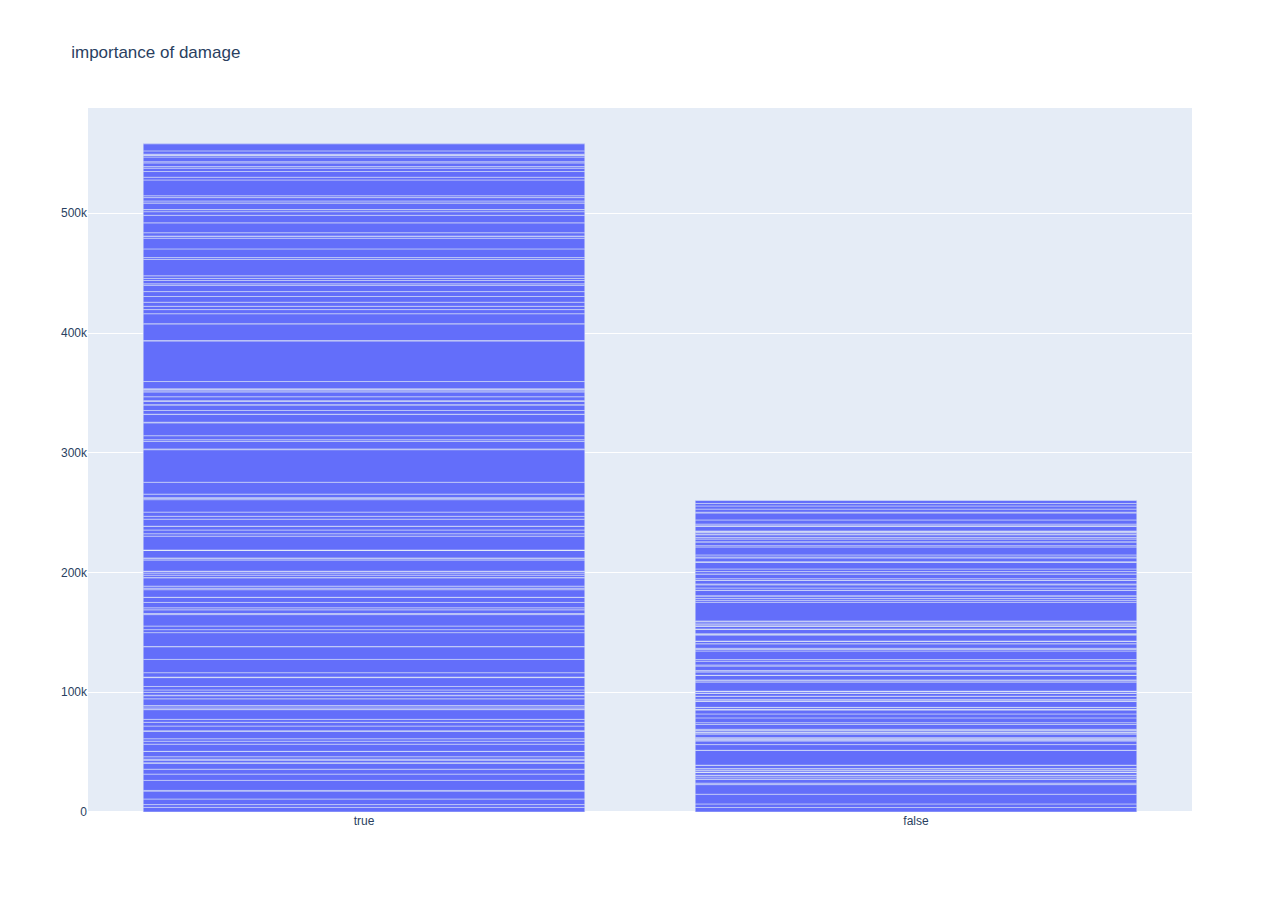
==== iframe/test.html @ 2faa627c "change" ====
<html>
<head><meta charset="utf-8" /></head>
<body>
    <div>                        <script type="text/javascript">window.PlotlyConfig = {MathJaxConfig: 'local'};</script>
        <script type="text/javascript">/**
* plotly.js v2.2.0
* Copyright 2012-2021, Plotly, Inc.
* All rights reserved.
* Licensed under the MIT license
*/
!function(t){if("object"==typeof exports&&"undefined"!=typeof module)module.exports=t();else if("function"==typeof define&&define.amd)define([],t);else{("undefined"!=typeof window?window:"undefined"!=typeof global?global:"undefined"!=typeof self?self:this).Plotly=t()}}((function(){return function t(e,r,n){function i(o,s){if(!r[o]){if(!e[o]){var l="function"==typeof require&&require;if(!s&&l)return l(o,!0);if(a)return a(o,!0);var c=new Error("Cannot find module '"+o+"'");throw c.code="MODULE_NOT_FOUND",c}var u=r[o]={exports:{}};e[o][0].call(u.exports,(function(t){return i(e[o][1][t]||t)}),u,u.exports,t,e,r,n)}return r[o].exports}for(var a="function"==typeof require&&require,o=0;o<n.length;o++)i(n[o]);return i}({1:[function(t,e,r){"use strict";var n=t("../src/lib"),i={"X,X div":'direction:ltr;font-family:"Open Sans",verdana,arial,sans-serif;margin:0;padding:0;',"X input,X button":'font-family:"Open Sans",verdana,arial,sans-serif;',"X input:focus,X button:focus":"outline:none;","X a":"text-decoration:none;","X a:hover":"text-decoration:none;","X .crisp":"shape-rendering:crispEdges;","X .user-select-none":"-webkit-user-select:none;-moz-user-select:none;-ms-user-select:none;-o-user-select:none;user-select:none;","X svg":"overflow:hidden;","X svg a":"fill:#447adb;","X svg a:hover":"fill:#3c6dc5;","X .main-svg":"position:absolute;top:0;left:0;pointer-events:none;","X .main-svg .draglayer":"pointer-events:all;","X .cursor-default":"cursor:default;","X .cursor-pointer":"cursor:pointer;","X .cursor-crosshair":"cursor:crosshair;","X .cursor-move":"cursor:move;","X .cursor-col-resize":"cursor:col-resize;","X .cursor-row-resize":"cursor:row-resize;","X .cursor-ns-resize":"cursor:ns-resize;","X .cursor-ew-resize":"cursor:ew-resize;","X .cursor-sw-resize":"cursor:sw-resize;","X .cursor-s-resize":"cursor:s-resize;","X .cursor-se-resize":"cursor:se-resize;","X .cursor-w-resize":"cursor:w-resize;","X .cursor-e-resize":"cursor:e-resize;","X .cursor-nw-resize":"cursor:nw-resize;","X .cursor-n-resize":"cursor:n-resize;","X .cursor-ne-resize":"cursor:ne-resize;","X .cursor-grab":"cursor:-webkit-grab;cursor:grab;","X .modebar":"position:absolute;top:2px;right:2px;","X .ease-bg":"-webkit-transition:background-color .3s ease 0s;-moz-transition:background-color .3s ease 0s;-ms-transition:background-color .3s ease 0s;-o-transition:background-color .3s ease 0s;transition:background-color .3s ease 0s;","X .modebar--hover>:not(.watermark)":"opacity:0;-webkit-transition:opacity .3s ease 0s;-moz-transition:opacity .3s ease 0s;-ms-transition:opacity .3s ease 0s;-o-transition:opacity .3s ease 0s;transition:opacity .3s ease 0s;","X:hover .modebar--hover .modebar-group":"opacity:1;","X .modebar-group":"float:left;display:inline-block;box-sizing:border-box;padding-left:8px;position:relative;vertical-align:middle;white-space:nowrap;","X .modebar-btn":"position:relative;font-size:16px;padding:3px 4px;height:22px;cursor:pointer;line-height:normal;box-sizing:border-box;","X .modebar-btn svg":"position:relative;top:2px;","X .modebar.vertical":"display:flex;flex-direction:column;flex-wrap:wrap;align-content:flex-end;max-height:100%;","X .modebar.vertical svg":"top:-1px;","X .modebar.vertical .modebar-group":"display:block;float:none;padding-left:0px;padding-bottom:8px;","X .modebar.vertical .modebar-group .modebar-btn":"display:block;text-align:center;","X [data-title]:before,X [data-title]:after":"position:absolute;-webkit-transform:translate3d(0, 0, 0);-moz-transform:translate3d(0, 0, 0);-ms-transform:translate3d(0, 0, 0);-o-transform:translate3d(0, 0, 0);transform:translate3d(0, 0, 0);display:none;opacity:0;z-index:1001;pointer-events:none;top:110%;right:50%;","X [data-title]:hover:before,X [data-title]:hover:after":"display:block;opacity:1;","X [data-title]:before":'content:"";position:absolute;background:transparent;border:6px solid transparent;z-index:1002;margin-top:-12px;border-bottom-color:#69738a;margin-right:-6px;',"X [data-title]:after":"content:attr(data-title);background:#69738a;color:#fff;padding:8px 10px;font-size:12px;line-height:12px;white-space:nowrap;margin-right:-18px;border-radius:2px;","X .vertical [data-title]:before,X .vertical [data-title]:after":"top:0%;right:200%;","X .vertical [data-title]:before":"border:6px solid transparent;border-left-color:#69738a;margin-top:8px;margin-right:-30px;","X .select-outline":"fill:none;stroke-width:1;shape-rendering:crispEdges;","X .select-outline-1":"stroke:#fff;","X .select-outline-2":"stroke:#000;stroke-dasharray:2px 2px;",Y:'font-family:"Open Sans",verdana,arial,sans-serif;position:fixed;top:50px;right:20px;z-index:10000;font-size:10pt;max-width:180px;',"Y p":"margin:0;","Y .notifier-note":"min-width:180px;max-width:250px;border:1px solid #fff;z-index:3000;margin:0;background-color:#8c97af;background-color:rgba(140,151,175,.9);color:#fff;padding:10px;overflow-wrap:break-word;word-wrap:break-word;-ms-hyphens:auto;-webkit-hyphens:auto;hyphens:auto;","Y .notifier-close":"color:#fff;opacity:.8;float:right;padding:0 5px;background:none;border:none;font-size:20px;font-weight:bold;line-height:20px;","Y .notifier-close:hover":"color:#444;text-decoration:none;cursor:pointer;"};for(var a in i){var o=a.replace(/^,/," ,").replace(/X/g,".js-plotly-plot .plotly").replace(/Y/g,".plotly-notifier");n.addStyleRule(o,i[a])}},{"../src/lib":799}],2:[function(t,e,r){"use strict";e.exports=t("../src/transforms/aggregate")},{"../src/transforms/aggregate":1395}],3:[function(t,e,r){"use strict";e.exports=t("../src/traces/bar")},{"../src/traces/bar":945}],4:[function(t,e,r){"use strict";e.exports=t("../src/traces/barpolar")},{"../src/traces/barpolar":958}],5:[function(t,e,r){"use strict";e.exports=t("../src/traces/box")},{"../src/traces/box":968}],6:[function(t,e,r){"use strict";e.exports=t("../src/components/calendars")},{"../src/components/calendars":660}],7:[function(t,e,r){"use strict";e.exports=t("../src/traces/candlestick")},{"../src/traces/candlestick":977}],8:[function(t,e,r){"use strict";e.exports=t("../src/traces/carpet")},{"../src/traces/carpet":996}],9:[function(t,e,r){"use strict";e.exports=t("../src/traces/choropleth")},{"../src/traces/choropleth":1010}],10:[function(t,e,r){"use strict";e.exports=t("../src/traces/choroplethmapbox")},{"../src/traces/choroplethmapbox":1017}],11:[function(t,e,r){"use strict";e.exports=t("../src/traces/cone")},{"../src/traces/cone":1023}],12:[function(t,e,r){"use strict";e.exports=t("../src/traces/contour")},{"../src/traces/contour":1038}],13:[function(t,e,r){"use strict";e.exports=t("../src/traces/contourcarpet")},{"../src/traces/contourcarpet":1049}],14:[function(t,e,r){"use strict";e.exports=t("../src/core")},{"../src/core":777}],15:[function(t,e,r){"use strict";e.exports=t("../src/traces/densitymapbox")},{"../src/traces/densitymapbox":1057}],16:[function(t,e,r){"use strict";e.exports=t("../src/transforms/filter")},{"../src/transforms/filter":1396}],17:[function(t,e,r){"use strict";e.exports=t("../src/traces/funnel")},{"../src/traces/funnel":1067}],18:[function(t,e,r){"use strict";e.exports=t("../src/traces/funnelarea")},{"../src/traces/funnelarea":1076}],19:[function(t,e,r){"use strict";e.exports=t("../src/transforms/groupby")},{"../src/transforms/groupby":1397}],20:[function(t,e,r){"use strict";e.exports=t("../src/traces/heatmap")},{"../src/traces/heatmap":1089}],21:[function(t,e,r){"use strict";e.exports=t("../src/traces/heatmapgl")},{"../src/traces/heatmapgl":1099}],22:[function(t,e,r){"use strict";e.exports=t("../src/traces/histogram")},{"../src/traces/histogram":1111}],23:[function(t,e,r){"use strict";e.exports=t("../src/traces/histogram2d")},{"../src/traces/histogram2d":1117}],24:[function(t,e,r){"use strict";e.exports=t("../src/traces/histogram2dcontour")},{"../src/traces/histogram2dcontour":1121}],25:[function(t,e,r){"use strict";e.exports=t("../src/traces/icicle")},{"../src/traces/icicle":1127}],26:[function(t,e,r){"use strict";e.exports=t("../src/traces/image")},{"../src/traces/image":1140}],27:[function(t,e,r){"use strict";var n=t("./core");n.register([t("./bar"),t("./box"),t("./heatmap"),t("./histogram"),t("./histogram2d"),t("./histogram2dcontour"),t("./contour"),t("./scatterternary"),t("./violin"),t("./funnel"),t("./waterfall"),t("./image"),t("./pie"),t("./sunburst"),t("./treemap"),t("./icicle"),t("./funnelarea"),t("./scatter3d"),t("./surface"),t("./isosurface"),t("./volume"),t("./mesh3d"),t("./cone"),t("./streamtube"),t("./scattergeo"),t("./choropleth"),t("./scattergl"),t("./splom"),t("./pointcloud"),t("./heatmapgl"),t("./parcoords"),t("./parcats"),t("./scattermapbox"),t("./choroplethmapbox"),t("./densitymapbox"),t("./sankey"),t("./indicator"),t("./table"),t("./carpet"),t("./scattercarpet"),t("./contourcarpet"),t("./ohlc"),t("./candlestick"),t("./scatterpolar"),t("./scatterpolargl"),t("./barpolar"),t("./aggregate"),t("./filter"),t("./groupby"),t("./sort"),t("./calendars")]),e.exports=n},{"./aggregate":2,"./bar":3,"./barpolar":4,"./box":5,"./calendars":6,"./candlestick":7,"./carpet":8,"./choropleth":9,"./choroplethmapbox":10,"./cone":11,"./contour":12,"./contourcarpet":13,"./core":14,"./densitymapbox":15,"./filter":16,"./funnel":17,"./funnelarea":18,"./groupby":19,"./heatmap":20,"./heatmapgl":21,"./histogram":22,"./histogram2d":23,"./histogram2dcontour":24,"./icicle":25,"./image":26,"./indicator":28,"./isosurface":29,"./mesh3d":30,"./ohlc":31,"./parcats":32,"./parcoords":33,"./pie":34,"./pointcloud":35,"./sankey":36,"./scatter3d":37,"./scattercarpet":38,"./scattergeo":39,"./scattergl":40,"./scattermapbox":41,"./scatterpolar":42,"./scatterpolargl":43,"./scatterternary":44,"./sort":45,"./splom":46,"./streamtube":47,"./sunburst":48,"./surface":49,"./table":50,"./treemap":51,"./violin":52,"./volume":53,"./waterfall":54}],28:[function(t,e,r){"use strict";e.exports=t("../src/traces/indicator")},{"../src/traces/indicator":1148}],29:[function(t,e,r){"use strict";e.exports=t("../src/traces/isosurface")},{"../src/traces/isosurface":1154}],30:[function(t,e,r){"use strict";e.exports=t("../src/traces/mesh3d")},{"../src/traces/mesh3d":1159}],31:[function(t,e,r){"use strict";e.exports=t("../src/traces/ohlc")},{"../src/traces/ohlc":1164}],32:[function(t,e,r){"use strict";e.exports=t("../src/traces/parcats")},{"../src/traces/parcats":1173}],33:[function(t,e,r){"use strict";e.exports=t("../src/traces/parcoords")},{"../src/traces/parcoords":1183}],34:[function(t,e,r){"use strict";e.exports=t("../src/traces/pie")},{"../src/traces/pie":1194}],35:[function(t,e,r){"use strict";e.exports=t("../src/traces/pointcloud")},{"../src/traces/pointcloud":1203}],36:[function(t,e,r){"use strict";e.exports=t("../src/traces/sankey")},{"../src/traces/sankey":1209}],37:[function(t,e,r){"use strict";e.exports=t("../src/traces/scatter3d")},{"../src/traces/scatter3d":1247}],38:[function(t,e,r){"use strict";e.exports=t("../src/traces/scattercarpet")},{"../src/traces/scattercarpet":1254}],39:[function(t,e,r){"use strict";e.exports=t("../src/traces/scattergeo")},{"../src/traces/scattergeo":1262}],40:[function(t,e,r){"use strict";e.exports=t("../src/traces/scattergl")},{"../src/traces/scattergl":1275}],41:[function(t,e,r){"use strict";e.exports=t("../src/traces/scattermapbox")},{"../src/traces/scattermapbox":1285}],42:[function(t,e,r){"use strict";e.exports=t("../src/traces/scatterpolar")},{"../src/traces/scatterpolar":1293}],43:[function(t,e,r){"use strict";e.exports=t("../src/traces/scatterpolargl")},{"../src/traces/scatterpolargl":1300}],44:[function(t,e,r){"use strict";e.exports=t("../src/traces/scatterternary")},{"../src/traces/scatterternary":1308}],45:[function(t,e,r){"use strict";e.exports=t("../src/transforms/sort")},{"../src/transforms/sort":1399}],46:[function(t,e,r){"use strict";e.exports=t("../src/traces/splom")},{"../src/traces/splom":1317}],47:[function(t,e,r){"use strict";e.exports=t("../src/traces/streamtube")},{"../src/traces/streamtube":1325}],48:[function(t,e,r){"use strict";e.exports=t("../src/traces/sunburst")},{"../src/traces/sunburst":1333}],49:[function(t,e,r){"use strict";e.exports=t("../src/traces/surface")},{"../src/traces/surface":1342}],50:[function(t,e,r){"use strict";e.exports=t("../src/traces/table")},{"../src/traces/table":1350}],51:[function(t,e,r){"use strict";e.exports=t("../src/traces/treemap")},{"../src/traces/treemap":1361}],52:[function(t,e,r){"use strict";e.exports=t("../src/traces/violin")},{"../src/traces/violin":1374}],53:[function(t,e,r){"use strict";e.exports=t("../src/traces/volume")},{"../src/traces/volume":1382}],54:[function(t,e,r){"use strict";e.exports=t("../src/traces/waterfall")},{"../src/traces/waterfall":1390}],55:[function(t,e,r){"use strict";e.exports=function(t){var e=(t=t||{}).eye||[0,0,1],r=t.center||[0,0,0],s=t.up||[0,1,0],l=t.distanceLimits||[0,1/0],c=t.mode||"turntable",u=n(),f=i(),h=a();return u.setDistanceLimits(l[0],l[1]),u.lookAt(0,e,r,s),f.setDistanceLimits(l[0],l[1]),f.lookAt(0,e,r,s),h.setDistanceLimits(l[0],l[1]),h.lookAt(0,e,r,s),new o({turntable:u,orbit:f,matrix:h},c)};var n=t("turntable-camera-controller"),i=t("orbit-camera-controller"),a=t("matrix-camera-controller");function o(t,e){this._controllerNames=Object.keys(t),this._controllerList=this._controllerNames.map((function(e){return t[e]})),this._mode=e,this._active=t[e],this._active||(this._mode="turntable",this._active=t.turntable),this.modes=this._controllerNames,this.computedMatrix=this._active.computedMatrix,this.computedEye=this._active.computedEye,this.computedUp=this._active.computedUp,this.computedCenter=this._active.computedCenter,this.computedRadius=this._active.computedRadius}var s=o.prototype;[["flush",1],["idle",1],["lookAt",4],["rotate",4],["pan",4],["translate",4],["setMatrix",2],["setDistanceLimits",2],["setDistance",2]].forEach((function(t){for(var e=t[0],r=[],n=0;n<t[1];++n)r.push("a"+n);var i="var cc=this._controllerList;for(var i=0;i<cc.length;++i){cc[i]."+t[0]+"("+r.join()+")}";s[e]=Function.apply(null,r.concat(i))})),s.recalcMatrix=function(t){this._active.recalcMatrix(t)},s.getDistance=function(t){return this._active.getDistance(t)},s.getDistanceLimits=function(t){return this._active.getDistanceLimits(t)},s.lastT=function(){return this._active.lastT()},s.setMode=function(t){if(t!==this._mode){var e=this._controllerNames.indexOf(t);if(!(e<0)){var r=this._active,n=this._controllerList[e],i=Math.max(r.lastT(),n.lastT());r.recalcMatrix(i),n.setMatrix(i,r.computedMatrix),this._active=n,this._mode=t,this.computedMatrix=this._active.computedMatrix,this.computedEye=this._active.computedEye,this.computedUp=this._active.computedUp,this.computedCenter=this._active.computedCenter,this.computedRadius=this._active.computedRadius}}},s.getMode=function(){return this._mode}},{"matrix-camera-controller":464,"orbit-camera-controller":485,"turntable-camera-controller":599}],56:[function(t,e,r){!function(n,i){"object"==typeof r&&void 0!==e?i(r,t("d3-array"),t("d3-collection"),t("d3-shape"),t("elementary-circuits-directed-graph")):i(n.d3=n.d3||{},n.d3,n.d3,n.d3,null)}(this,(function(t,e,r,n,i){"use strict";function a(t){return t.target.depth}function o(t,e){return t.sourceLinks.length?t.depth:e-1}function s(t){return function(){return t}}i=i&&i.hasOwnProperty("default")?i.default:i;var l="function"==typeof Symbol&&"symbol"==typeof Symbol.iterator?function(t){return typeof t}:function(t){return t&&"function"==typeof Symbol&&t.constructor===Symbol&&t!==Symbol.prototype?"symbol":typeof t};function c(t,e){return f(t.source,e.source)||t.index-e.index}function u(t,e){return f(t.target,e.target)||t.index-e.index}function f(t,e){return t.partOfCycle===e.partOfCycle?t.y0-e.y0:"top"===t.circularLinkType||"bottom"===e.circularLinkType?-1:1}function h(t){return t.value}function p(t){return(t.y0+t.y1)/2}function d(t){return p(t.source)}function m(t){return p(t.target)}function g(t){return t.index}function v(t){return t.nodes}function y(t){return t.links}function x(t,e){var r=t.get(e);if(!r)throw new Error("missing: "+e);return r}function b(t,e){return e(t)}function _(t,e,r){var n=0;if(null===r){for(var a=[],o=0;o<t.links.length;o++){var s=t.links[o],l=s.source.index,c=s.target.index;a[l]||(a[l]=[]),a[c]||(a[c]=[]),-1===a[l].indexOf(c)&&a[l].push(c)}var u=i(a);u.sort((function(t,e){return t.length-e.length}));var f={};for(o=0;o<u.length;o++){var h=u[o].slice(-2);f[h[0]]||(f[h[0]]={}),f[h[0]][h[1]]=!0}t.links.forEach((function(t){var e=t.target.index,r=t.source.index;e===r||f[r]&&f[r][e]?(t.circular=!0,t.circularLinkID=n,n+=1):t.circular=!1}))}else t.links.forEach((function(t){t.source[r]<t.target[r]?t.circular=!1:(t.circular=!0,t.circularLinkID=n,n+=1)}))}function w(t,e){var r=0,n=0;t.links.forEach((function(i){i.circular&&(i.source.circularLinkType||i.target.circularLinkType?i.circularLinkType=i.source.circularLinkType?i.source.circularLinkType:i.target.circularLinkType:i.circularLinkType=r<n?"top":"bottom","top"==i.circularLinkType?r+=1:n+=1,t.nodes.forEach((function(t){b(t,e)!=b(i.source,e)&&b(t,e)!=b(i.target,e)||(t.circularLinkType=i.circularLinkType)})))})),t.links.forEach((function(t){t.circular&&(t.source.circularLinkType==t.target.circularLinkType&&(t.circularLinkType=t.source.circularLinkType),H(t,e)&&(t.circularLinkType=t.source.circularLinkType))}))}function T(t){var e=Math.abs(t.y1-t.y0),r=Math.abs(t.target.x0-t.source.x1);return Math.atan(r/e)}function k(t,e){var r=0;t.sourceLinks.forEach((function(t){r=t.circular&&!H(t,e)?r+1:r}));var n=0;return t.targetLinks.forEach((function(t){n=t.circular&&!H(t,e)?n+1:n})),r+n}function M(t){var e=t.source.sourceLinks,r=0;e.forEach((function(t){r=t.circular?r+1:r}));var n=t.target.targetLinks,i=0;return n.forEach((function(t){i=t.circular?i+1:i})),!(r>1||i>1)}function A(t,e,r){return t.sort(E),t.forEach((function(n,i){var a,o,s=0;if(H(n,r)&&M(n))n.circularPathData.verticalBuffer=s+n.width/2;else{for(var l=0;l<i;l++)if(a=t[i],o=t[l],!(a.source.column<o.target.column||a.target.column>o.source.column)){var c=t[l].circularPathData.verticalBuffer+t[l].width/2+e;s=c>s?c:s}n.circularPathData.verticalBuffer=s+n.width/2}})),t}function S(t,r,i,a){var o=e.min(t.links,(function(t){return t.source.y0}));t.links.forEach((function(t){t.circular&&(t.circularPathData={})})),A(t.links.filter((function(t){return"top"==t.circularLinkType})),r,a),A(t.links.filter((function(t){return"bottom"==t.circularLinkType})),r,a),t.links.forEach((function(e){if(e.circular){if(e.circularPathData.arcRadius=e.width+10,e.circularPathData.leftNodeBuffer=5,e.circularPathData.rightNodeBuffer=5,e.circularPathData.sourceWidth=e.source.x1-e.source.x0,e.circularPathData.sourceX=e.source.x0+e.circularPathData.sourceWidth,e.circularPathData.targetX=e.target.x0,e.circularPathData.sourceY=e.y0,e.circularPathData.targetY=e.y1,H(e,a)&&M(e))e.circularPathData.leftSmallArcRadius=10+e.width/2,e.circularPathData.leftLargeArcRadius=10+e.width/2,e.circularPathData.rightSmallArcRadius=10+e.width/2,e.circularPathData.rightLargeArcRadius=10+e.width/2,"bottom"==e.circularLinkType?(e.circularPathData.verticalFullExtent=e.source.y1+25+e.circularPathData.verticalBuffer,e.circularPathData.verticalLeftInnerExtent=e.circularPathData.verticalFullExtent-e.circularPathData.leftLargeArcRadius,e.circularPathData.verticalRightInnerExtent=e.circularPathData.verticalFullExtent-e.circularPathData.rightLargeArcRadius):(e.circularPathData.verticalFullExtent=e.source.y0-25-e.circularPathData.verticalBuffer,e.circularPathData.verticalLeftInnerExtent=e.circularPathData.verticalFullExtent+e.circularPathData.leftLargeArcRadius,e.circularPathData.verticalRightInnerExtent=e.circularPathData.verticalFullExtent+e.circularPathData.rightLargeArcRadius);else{var s=e.source.column,l=e.circularLinkType,c=t.links.filter((function(t){return t.source.column==s&&t.circularLinkType==l}));"bottom"==e.circularLinkType?c.sort(C):c.sort(L);var u=0;c.forEach((function(t,n){t.circularLinkID==e.circularLinkID&&(e.circularPathData.leftSmallArcRadius=10+e.width/2+u,e.circularPathData.leftLargeArcRadius=10+e.width/2+n*r+u),u+=t.width})),s=e.target.column,c=t.links.filter((function(t){return t.target.column==s&&t.circularLinkType==l})),"bottom"==e.circularLinkType?c.sort(I):c.sort(P),u=0,c.forEach((function(t,n){t.circularLinkID==e.circularLinkID&&(e.circularPathData.rightSmallArcRadius=10+e.width/2+u,e.circularPathData.rightLargeArcRadius=10+e.width/2+n*r+u),u+=t.width})),"bottom"==e.circularLinkType?(e.circularPathData.verticalFullExtent=Math.max(i,e.source.y1,e.target.y1)+25+e.circularPathData.verticalBuffer,e.circularPathData.verticalLeftInnerExtent=e.circularPathData.verticalFullExtent-e.circularPathData.leftLargeArcRadius,e.circularPathData.verticalRightInnerExtent=e.circularPathData.verticalFullExtent-e.circularPathData.rightLargeArcRadius):(e.circularPathData.verticalFullExtent=o-25-e.circularPathData.verticalBuffer,e.circularPathData.verticalLeftInnerExtent=e.circularPathData.verticalFullExtent+e.circularPathData.leftLargeArcRadius,e.circularPathData.verticalRightInnerExtent=e.circularPathData.verticalFullExtent+e.circularPathData.rightLargeArcRadius)}e.circularPathData.leftInnerExtent=e.circularPathData.sourceX+e.circularPathData.leftNodeBuffer,e.circularPathData.rightInnerExtent=e.circularPathData.targetX-e.circularPathData.rightNodeBuffer,e.circularPathData.leftFullExtent=e.circularPathData.sourceX+e.circularPathData.leftLargeArcRadius+e.circularPathData.leftNodeBuffer,e.circularPathData.rightFullExtent=e.circularPathData.targetX-e.circularPathData.rightLargeArcRadius-e.circularPathData.rightNodeBuffer}if(e.circular)e.path=function(t){var e="";e="top"==t.circularLinkType?"M"+t.circularPathData.sourceX+" "+t.circularPathData.sourceY+" L"+t.circularPathData.leftInnerExtent+" "+t.circularPathData.sourceY+" A"+t.circularPathData.leftLargeArcRadius+" "+t.circularPathData.leftSmallArcRadius+" 0 0 0 "+t.circularPathData.leftFullExtent+" "+(t.circularPathData.sourceY-t.circularPathData.leftSmallArcRadius)+" L"+t.circularPathData.leftFullExtent+" "+t.circularPathData.verticalLeftInnerExtent+" A"+t.circularPathData.leftLargeArcRadius+" "+t.circularPathData.leftLargeArcRadius+" 0 0 0 "+t.circularPathData.leftInnerExtent+" "+t.circularPathData.verticalFullExtent+" L"+t.circularPathData.rightInnerExtent+" "+t.circularPathData.verticalFullExtent+" A"+t.circularPathData.rightLargeArcRadius+" "+t.circularPathData.rightLargeArcRadius+" 0 0 0 "+t.circularPathData.rightFullExtent+" "+t.circularPathData.verticalRightInnerExtent+" L"+t.circularPathData.rightFullExtent+" "+(t.circularPathData.targetY-t.circularPathData.rightSmallArcRadius)+" A"+t.circularPathData.rightLargeArcRadius+" "+t.circularPathData.rightSmallArcRadius+" 0 0 0 "+t.circularPathData.rightInnerExtent+" "+t.circularPathData.targetY+" L"+t.circularPathData.targetX+" "+t.circularPathData.targetY:"M"+t.circularPathData.sourceX+" "+t.circularPathData.sourceY+" L"+t.circularPathData.leftInnerExtent+" "+t.circularPathData.sourceY+" A"+t.circularPathData.leftLargeArcRadius+" "+t.circularPathData.leftSmallArcRadius+" 0 0 1 "+t.circularPathData.leftFullExtent+" "+(t.circularPathData.sourceY+t.circularPathData.leftSmallArcRadius)+" L"+t.circularPathData.leftFullExtent+" "+t.circularPathData.verticalLeftInnerExtent+" A"+t.circularPathData.leftLargeArcRadius+" "+t.circularPathData.leftLargeArcRadius+" 0 0 1 "+t.circularPathData.leftInnerExtent+" "+t.circularPathData.verticalFullExtent+" L"+t.circularPathData.rightInnerExtent+" "+t.circularPathData.verticalFullExtent+" A"+t.circularPathData.rightLargeArcRadius+" "+t.circularPathData.rightLargeArcRadius+" 0 0 1 "+t.circularPathData.rightFullExtent+" "+t.circularPathData.verticalRightInnerExtent+" L"+t.circularPathData.rightFullExtent+" "+(t.circularPathData.targetY+t.circularPathData.rightSmallArcRadius)+" A"+t.circularPathData.rightLargeArcRadius+" "+t.circularPathData.rightSmallArcRadius+" 0 0 1 "+t.circularPathData.rightInnerExtent+" "+t.circularPathData.targetY+" L"+t.circularPathData.targetX+" "+t.circularPathData.targetY;return e}(e);else{var f=n.linkHorizontal().source((function(t){return[t.source.x0+(t.source.x1-t.source.x0),t.y0]})).target((function(t){return[t.target.x0,t.y1]}));e.path=f(e)}}))}function E(t,e){return O(t)==O(e)?"bottom"==t.circularLinkType?C(t,e):L(t,e):O(e)-O(t)}function L(t,e){return t.y0-e.y0}function C(t,e){return e.y0-t.y0}function P(t,e){return t.y1-e.y1}function I(t,e){return e.y1-t.y1}function O(t){return t.target.column-t.source.column}function z(t){return t.target.x0-t.source.x1}function D(t,e){var r=T(t),n=z(e)/Math.tan(r);return"up"==q(t)?t.y1+n:t.y1-n}function R(t,e){var r=T(t),n=z(e)/Math.tan(r);return"up"==q(t)?t.y1-n:t.y1+n}function F(t,e,r,n){t.links.forEach((function(i){if(!i.circular&&i.target.column-i.source.column>1){var a=i.source.column+1,o=i.target.column-1,s=1,l=o-a+1;for(s=1;a<=o;a++,s++)t.nodes.forEach((function(o){if(o.column==a){var c,u=s/(l+1),f=Math.pow(1-u,3),h=3*u*Math.pow(1-u,2),p=3*Math.pow(u,2)*(1-u),d=Math.pow(u,3),m=f*i.y0+h*i.y0+p*i.y1+d*i.y1,g=m-i.width/2,v=m+i.width/2;g>o.y0&&g<o.y1?(c=o.y1-g+10,c="bottom"==o.circularLinkType?c:-c,o=N(o,c,e,r),t.nodes.forEach((function(t){b(t,n)!=b(o,n)&&t.column==o.column&&B(o,t)&&N(t,c,e,r)}))):(v>o.y0&&v<o.y1||g<o.y0&&v>o.y1)&&(c=v-o.y0+10,o=N(o,c,e,r),t.nodes.forEach((function(t){b(t,n)!=b(o,n)&&t.column==o.column&&t.y0<o.y1&&t.y1>o.y1&&N(t,c,e,r)})))}}))}}))}function B(t,e){return t.y0>e.y0&&t.y0<e.y1||(t.y1>e.y0&&t.y1<e.y1||t.y0<e.y0&&t.y1>e.y1)}function N(t,e,r,n){return t.y0+e>=r&&t.y1+e<=n&&(t.y0=t.y0+e,t.y1=t.y1+e,t.targetLinks.forEach((function(t){t.y1=t.y1+e})),t.sourceLinks.forEach((function(t){t.y0=t.y0+e}))),t}function j(t,e,r,n){t.nodes.forEach((function(i){n&&i.y+(i.y1-i.y0)>e&&(i.y=i.y-(i.y+(i.y1-i.y0)-e));var a=t.links.filter((function(t){return b(t.source,r)==b(i,r)})),o=a.length;o>1&&a.sort((function(t,e){if(!t.circular&&!e.circular){if(t.target.column==e.target.column)return t.y1-e.y1;if(!V(t,e))return t.y1-e.y1;if(t.target.column>e.target.column){var r=R(e,t);return t.y1-r}if(e.target.column>t.target.column)return R(t,e)-e.y1}return t.circular&&!e.circular?"top"==t.circularLinkType?-1:1:e.circular&&!t.circular?"top"==e.circularLinkType?1:-1:t.circular&&e.circular?t.circularLinkType===e.circularLinkType&&"top"==t.circularLinkType?t.target.column===e.target.column?t.target.y1-e.target.y1:e.target.column-t.target.column:t.circularLinkType===e.circularLinkType&&"bottom"==t.circularLinkType?t.target.column===e.target.column?e.target.y1-t.target.y1:t.target.column-e.target.column:"top"==t.circularLinkType?-1:1:void 0}));var s=i.y0;a.forEach((function(t){t.y0=s+t.width/2,s+=t.width})),a.forEach((function(t,e){if("bottom"==t.circularLinkType){for(var r=e+1,n=0;r<o;r++)n+=a[r].width;t.y0=i.y1-n-t.width/2}}))}))}function U(t,e,r){t.nodes.forEach((function(e){var n=t.links.filter((function(t){return b(t.target,r)==b(e,r)})),i=n.length;i>1&&n.sort((function(t,e){if(!t.circular&&!e.circular){if(t.source.column==e.source.column)return t.y0-e.y0;if(!V(t,e))return t.y0-e.y0;if(e.source.column<t.source.column){var r=D(e,t);return t.y0-r}if(t.source.column<e.source.column)return D(t,e)-e.y0}return t.circular&&!e.circular?"top"==t.circularLinkType?-1:1:e.circular&&!t.circular?"top"==e.circularLinkType?1:-1:t.circular&&e.circular?t.circularLinkType===e.circularLinkType&&"top"==t.circularLinkType?t.source.column===e.source.column?t.source.y1-e.source.y1:t.source.column-e.source.column:t.circularLinkType===e.circularLinkType&&"bottom"==t.circularLinkType?t.source.column===e.source.column?t.source.y1-e.source.y1:e.source.column-t.source.column:"top"==t.circularLinkType?-1:1:void 0}));var a=e.y0;n.forEach((function(t){t.y1=a+t.width/2,a+=t.width})),n.forEach((function(t,r){if("bottom"==t.circularLinkType){for(var a=r+1,o=0;a<i;a++)o+=n[a].width;t.y1=e.y1-o-t.width/2}}))}))}function V(t,e){return q(t)==q(e)}function q(t){return t.y0-t.y1>0?"up":"down"}function H(t,e){return b(t.source,e)==b(t.target,e)}function G(t,r,n){var i=t.nodes,a=t.links,o=!1,s=!1;if(a.forEach((function(t){"top"==t.circularLinkType?o=!0:"bottom"==t.circularLinkType&&(s=!0)})),0==o||0==s){var l=e.min(i,(function(t){return t.y0})),c=(n-r)/(e.max(i,(function(t){return t.y1}))-l);i.forEach((function(t){var e=(t.y1-t.y0)*c;t.y0=(t.y0-l)*c,t.y1=t.y0+e})),a.forEach((function(t){t.y0=(t.y0-l)*c,t.y1=(t.y1-l)*c,t.width=t.width*c}))}}t.sankeyCircular=function(){var t,n,i=0,a=0,b=1,T=1,M=24,A=g,E=o,L=v,C=y,P=32,I=2,O=null;function z(){var t={nodes:L.apply(null,arguments),links:C.apply(null,arguments)};D(t),_(t,A,O),R(t),B(t),w(t,A),N(t,P,A),V(t);for(var e=4,r=0;r<e;r++)j(t,T,A),U(t,T,A),F(t,a,T,A),j(t,T,A),U(t,T,A);return G(t,a,T),S(t,I,T,A),t}function D(t){t.nodes.forEach((function(t,e){t.index=e,t.sourceLinks=[],t.targetLinks=[]}));var e=r.map(t.nodes,A);return t.links.forEach((function(t,r){t.index=r;var n=t.source,i=t.target;"object"!==(void 0===n?"undefined":l(n))&&(n=t.source=x(e,n)),"object"!==(void 0===i?"undefined":l(i))&&(i=t.target=x(e,i)),n.sourceLinks.push(t),i.targetLinks.push(t)})),t}function R(t){t.nodes.forEach((function(t){t.partOfCycle=!1,t.value=Math.max(e.sum(t.sourceLinks,h),e.sum(t.targetLinks,h)),t.sourceLinks.forEach((function(e){e.circular&&(t.partOfCycle=!0,t.circularLinkType=e.circularLinkType)})),t.targetLinks.forEach((function(e){e.circular&&(t.partOfCycle=!0,t.circularLinkType=e.circularLinkType)}))}))}function B(t){var e,r,n;for(e=t.nodes,r=[],n=0;e.length;++n,e=r,r=[])e.forEach((function(t){t.depth=n,t.sourceLinks.forEach((function(t){r.indexOf(t.target)<0&&!t.circular&&r.push(t.target)}))}));for(e=t.nodes,r=[],n=0;e.length;++n,e=r,r=[])e.forEach((function(t){t.height=n,t.targetLinks.forEach((function(t){r.indexOf(t.source)<0&&!t.circular&&r.push(t.source)}))}));t.nodes.forEach((function(t){t.column=Math.floor(E.call(null,t,n))}))}function N(o,s,l){var c=r.nest().key((function(t){return t.column})).sortKeys(e.ascending).entries(o.nodes).map((function(t){return t.values}));!function(r){if(n){var s=1/0;c.forEach((function(t){var e=T*n/(t.length+1);s=e<s?e:s})),t=s}var l=e.min(c,(function(r){return(T-a-(r.length-1)*t)/e.sum(r,h)}));l*=.3,o.links.forEach((function(t){t.width=t.value*l}));var u=function(t){var r=0,n=0,i=0,a=0,o=e.max(t.nodes,(function(t){return t.column}));return t.links.forEach((function(t){t.circular&&("top"==t.circularLinkType?r+=t.width:n+=t.width,0==t.target.column&&(a+=t.width),t.source.column==o&&(i+=t.width))})),{top:r=r>0?r+25+10:r,bottom:n=n>0?n+25+10:n,left:a=a>0?a+25+10:a,right:i=i>0?i+25+10:i}}(o),f=function(t,r){var n=e.max(t.nodes,(function(t){return t.column})),o=b-i,s=T-a,l=o/(o+r.right+r.left),c=s/(s+r.top+r.bottom);return i=i*l+r.left,b=0==r.right?b:b*l,a=a*c+r.top,T*=c,t.nodes.forEach((function(t){t.x0=i+t.column*((b-i-M)/n),t.x1=t.x0+M})),c}(o,u);l*=f,o.links.forEach((function(t){t.width=t.value*l})),c.forEach((function(t){var e=t.length;t.forEach((function(t,n){t.depth==c.length-1&&1==e||0==t.depth&&1==e?(t.y0=T/2-t.value*l,t.y1=t.y0+t.value*l):t.partOfCycle?0==k(t,r)?(t.y0=T/2+n,t.y1=t.y0+t.value*l):"top"==t.circularLinkType?(t.y0=a+n,t.y1=t.y0+t.value*l):(t.y0=T-t.value*l-n,t.y1=t.y0+t.value*l):0==u.top||0==u.bottom?(t.y0=(T-a)/e*n,t.y1=t.y0+t.value*l):(t.y0=(T-a)/2-e/2+n,t.y1=t.y0+t.value*l)}))}))}(l),y();for(var u=1,g=s;g>0;--g)v(u*=.99,l),y();function v(t,r){var n=c.length;c.forEach((function(i){var a=i.length,o=i[0].depth;i.forEach((function(i){var s;if(i.sourceLinks.length||i.targetLinks.length)if(i.partOfCycle&&k(i,r)>0);else if(0==o&&1==a)s=i.y1-i.y0,i.y0=T/2-s/2,i.y1=T/2+s/2;else if(o==n-1&&1==a)s=i.y1-i.y0,i.y0=T/2-s/2,i.y1=T/2+s/2;else{var l=e.mean(i.sourceLinks,m),c=e.mean(i.targetLinks,d),u=((l&&c?(l+c)/2:l||c)-p(i))*t;i.y0+=u,i.y1+=u}}))}))}function y(){c.forEach((function(e){var r,n,i,o=a,s=e.length;for(e.sort(f),i=0;i<s;++i)(n=o-(r=e[i]).y0)>0&&(r.y0+=n,r.y1+=n),o=r.y1+t;if((n=o-t-T)>0)for(o=r.y0-=n,r.y1-=n,i=s-2;i>=0;--i)(n=(r=e[i]).y1+t-o)>0&&(r.y0-=n,r.y1-=n),o=r.y0}))}}function V(t){t.nodes.forEach((function(t){t.sourceLinks.sort(u),t.targetLinks.sort(c)})),t.nodes.forEach((function(t){var e=t.y0,r=e,n=t.y1,i=n;t.sourceLinks.forEach((function(t){t.circular?(t.y0=n-t.width/2,n-=t.width):(t.y0=e+t.width/2,e+=t.width)})),t.targetLinks.forEach((function(t){t.circular?(t.y1=i-t.width/2,i-=t.width):(t.y1=r+t.width/2,r+=t.width)}))}))}return z.nodeId=function(t){return arguments.length?(A="function"==typeof t?t:s(t),z):A},z.nodeAlign=function(t){return arguments.length?(E="function"==typeof t?t:s(t),z):E},z.nodeWidth=function(t){return arguments.length?(M=+t,z):M},z.nodePadding=function(e){return arguments.length?(t=+e,z):t},z.nodes=function(t){return arguments.length?(L="function"==typeof t?t:s(t),z):L},z.links=function(t){return arguments.length?(C="function"==typeof t?t:s(t),z):C},z.size=function(t){return arguments.length?(i=a=0,b=+t[0],T=+t[1],z):[b-i,T-a]},z.extent=function(t){return arguments.length?(i=+t[0][0],b=+t[1][0],a=+t[0][1],T=+t[1][1],z):[[i,a],[b,T]]},z.iterations=function(t){return arguments.length?(P=+t,z):P},z.circularLinkGap=function(t){return arguments.length?(I=+t,z):I},z.nodePaddingRatio=function(t){return arguments.length?(n=+t,z):n},z.sortNodes=function(t){return arguments.length?(O=t,z):O},z.update=function(t){return w(t,A),V(t),t.links.forEach((function(t){t.circular&&(t.circularLinkType=t.y0+t.y1<T?"top":"bottom",t.source.circularLinkType=t.circularLinkType,t.target.circularLinkType=t.circularLinkType)})),j(t,T,A,!1),U(t,T,A),S(t,I,T,A),t},z},t.sankeyCenter=function(t){return t.targetLinks.length?t.depth:t.sourceLinks.length?e.min(t.sourceLinks,a)-1:0},t.sankeyLeft=function(t){return t.depth},t.sankeyRight=function(t,e){return e-1-t.height},t.sankeyJustify=o,Object.defineProperty(t,"__esModule",{value:!0})}))},{"d3-array":162,"d3-collection":163,"d3-shape":171,"elementary-circuits-directed-graph":184}],57:[function(t,e,r){!function(n,i){"object"==typeof r&&void 0!==e?i(r,t("d3-array"),t("d3-collection"),t("d3-shape")):i(n.d3=n.d3||{},n.d3,n.d3,n.d3)}(this,(function(t,e,r,n){"use strict";function i(t){return t.target.depth}function a(t,e){return t.sourceLinks.length?t.depth:e-1}function o(t){return function(){return t}}function s(t,e){return c(t.source,e.source)||t.index-e.index}function l(t,e){return c(t.target,e.target)||t.index-e.index}function c(t,e){return t.y0-e.y0}function u(t){return t.value}function f(t){return(t.y0+t.y1)/2}function h(t){return f(t.source)*t.value}function p(t){return f(t.target)*t.value}function d(t){return t.index}function m(t){return t.nodes}function g(t){return t.links}function v(t,e){var r=t.get(e);if(!r)throw new Error("missing: "+e);return r}function y(t){return[t.source.x1,t.y0]}function x(t){return[t.target.x0,t.y1]}t.sankey=function(){var t=0,n=0,i=1,y=1,x=24,b=8,_=d,w=a,T=m,k=g,M=32;function A(){var t={nodes:T.apply(null,arguments),links:k.apply(null,arguments)};return S(t),E(t),L(t),C(t),P(t),t}function S(t){t.nodes.forEach((function(t,e){t.index=e,t.sourceLinks=[],t.targetLinks=[]}));var e=r.map(t.nodes,_);t.links.forEach((function(t,r){t.index=r;var n=t.source,i=t.target;"object"!=typeof n&&(n=t.source=v(e,n)),"object"!=typeof i&&(i=t.target=v(e,i)),n.sourceLinks.push(t),i.targetLinks.push(t)}))}function E(t){t.nodes.forEach((function(t){t.value=Math.max(e.sum(t.sourceLinks,u),e.sum(t.targetLinks,u))}))}function L(e){var r,n,a;for(r=e.nodes,n=[],a=0;r.length;++a,r=n,n=[])r.forEach((function(t){t.depth=a,t.sourceLinks.forEach((function(t){n.indexOf(t.target)<0&&n.push(t.target)}))}));for(r=e.nodes,n=[],a=0;r.length;++a,r=n,n=[])r.forEach((function(t){t.height=a,t.targetLinks.forEach((function(t){n.indexOf(t.source)<0&&n.push(t.source)}))}));var o=(i-t-x)/(a-1);e.nodes.forEach((function(e){e.x1=(e.x0=t+Math.max(0,Math.min(a-1,Math.floor(w.call(null,e,a))))*o)+x}))}function C(t){var i=r.nest().key((function(t){return t.x0})).sortKeys(e.ascending).entries(t.nodes).map((function(t){return t.values}));!function(){var r=e.max(i,(function(t){return t.length})),a=2/3*(y-n)/(r-1);b>a&&(b=a);var o=e.min(i,(function(t){return(y-n-(t.length-1)*b)/e.sum(t,u)}));i.forEach((function(t){t.forEach((function(t,e){t.y1=(t.y0=e)+t.value*o}))})),t.links.forEach((function(t){t.width=t.value*o}))}(),d();for(var a=1,o=M;o>0;--o)l(a*=.99),d(),s(a),d();function s(t){i.forEach((function(r){r.forEach((function(r){if(r.targetLinks.length){var n=(e.sum(r.targetLinks,h)/e.sum(r.targetLinks,u)-f(r))*t;r.y0+=n,r.y1+=n}}))}))}function l(t){i.slice().reverse().forEach((function(r){r.forEach((function(r){if(r.sourceLinks.length){var n=(e.sum(r.sourceLinks,p)/e.sum(r.sourceLinks,u)-f(r))*t;r.y0+=n,r.y1+=n}}))}))}function d(){i.forEach((function(t){var e,r,i,a=n,o=t.length;for(t.sort(c),i=0;i<o;++i)(r=a-(e=t[i]).y0)>0&&(e.y0+=r,e.y1+=r),a=e.y1+b;if((r=a-b-y)>0)for(a=e.y0-=r,e.y1-=r,i=o-2;i>=0;--i)(r=(e=t[i]).y1+b-a)>0&&(e.y0-=r,e.y1-=r),a=e.y0}))}}function P(t){t.nodes.forEach((function(t){t.sourceLinks.sort(l),t.targetLinks.sort(s)})),t.nodes.forEach((function(t){var e=t.y0,r=e;t.sourceLinks.forEach((function(t){t.y0=e+t.width/2,e+=t.width})),t.targetLinks.forEach((function(t){t.y1=r+t.width/2,r+=t.width}))}))}return A.update=function(t){return P(t),t},A.nodeId=function(t){return arguments.length?(_="function"==typeof t?t:o(t),A):_},A.nodeAlign=function(t){return arguments.length?(w="function"==typeof t?t:o(t),A):w},A.nodeWidth=function(t){return arguments.length?(x=+t,A):x},A.nodePadding=function(t){return arguments.length?(b=+t,A):b},A.nodes=function(t){return arguments.length?(T="function"==typeof t?t:o(t),A):T},A.links=function(t){return arguments.length?(k="function"==typeof t?t:o(t),A):k},A.size=function(e){return arguments.length?(t=n=0,i=+e[0],y=+e[1],A):[i-t,y-n]},A.extent=function(e){return arguments.length?(t=+e[0][0],i=+e[1][0],n=+e[0][1],y=+e[1][1],A):[[t,n],[i,y]]},A.iterations=function(t){return arguments.length?(M=+t,A):M},A},t.sankeyCenter=function(t){return t.targetLinks.length?t.depth:t.sourceLinks.length?e.min(t.sourceLinks,i)-1:0},t.sankeyLeft=function(t){return t.depth},t.sankeyRight=function(t,e){return e-1-t.height},t.sankeyJustify=a,t.sankeyLinkHorizontal=function(){return n.linkHorizontal().source(y).target(x)},Object.defineProperty(t,"__esModule",{value:!0})}))},{"d3-array":162,"d3-collection":163,"d3-shape":171}],58:[function(t,e,r){(function(){var t={version:"3.6.1"},r=[].slice,n=function(t){return r.call(t)},i=this.document;function a(t){return t&&(t.ownerDocument||t.document||t).documentElement}function o(t){return t&&(t.ownerDocument&&t.ownerDocument.defaultView||t.document&&t||t.defaultView)}if(i)try{n(i.documentElement.childNodes)[0].nodeType}catch(t){n=function(t){for(var e=t.length,r=new Array(e);e--;)r[e]=t[e];return r}}if(Date.now||(Date.now=function(){return+new Date}),i)try{i.createElement("DIV").style.setProperty("opacity",0,"")}catch(t){var s=this.Element.prototype,l=s.setAttribute,c=s.setAttributeNS,u=this.CSSStyleDeclaration.prototype,f=u.setProperty;s.setAttribute=function(t,e){l.call(this,t,e+"")},s.setAttributeNS=function(t,e,r){c.call(this,t,e,r+"")},u.setProperty=function(t,e,r){f.call(this,t,e+"",r)}}function h(t,e){return t<e?-1:t>e?1:t>=e?0:NaN}function p(t){return null===t?NaN:+t}function d(t){return!isNaN(t)}function m(t){return{left:function(e,r,n,i){for(arguments.length<3&&(n=0),arguments.length<4&&(i=e.length);n<i;){var a=n+i>>>1;t(e[a],r)<0?n=a+1:i=a}return n},right:function(e,r,n,i){for(arguments.length<3&&(n=0),arguments.length<4&&(i=e.length);n<i;){var a=n+i>>>1;t(e[a],r)>0?i=a:n=a+1}return n}}}t.ascending=h,t.descending=function(t,e){return e<t?-1:e>t?1:e>=t?0:NaN},t.min=function(t,e){var r,n,i=-1,a=t.length;if(1===arguments.length){for(;++i<a;)if(null!=(n=t[i])&&n>=n){r=n;break}for(;++i<a;)null!=(n=t[i])&&r>n&&(r=n)}else{for(;++i<a;)if(null!=(n=e.call(t,t[i],i))&&n>=n){r=n;break}for(;++i<a;)null!=(n=e.call(t,t[i],i))&&r>n&&(r=n)}return r},t.max=function(t,e){var r,n,i=-1,a=t.length;if(1===arguments.length){for(;++i<a;)if(null!=(n=t[i])&&n>=n){r=n;break}for(;++i<a;)null!=(n=t[i])&&n>r&&(r=n)}else{for(;++i<a;)if(null!=(n=e.call(t,t[i],i))&&n>=n){r=n;break}for(;++i<a;)null!=(n=e.call(t,t[i],i))&&n>r&&(r=n)}return r},t.extent=function(t,e){var r,n,i,a=-1,o=t.length;if(1===arguments.length){for(;++a<o;)if(null!=(n=t[a])&&n>=n){r=i=n;break}for(;++a<o;)null!=(n=t[a])&&(r>n&&(r=n),i<n&&(i=n))}else{for(;++a<o;)if(null!=(n=e.call(t,t[a],a))&&n>=n){r=i=n;break}for(;++a<o;)null!=(n=e.call(t,t[a],a))&&(r>n&&(r=n),i<n&&(i=n))}return[r,i]},t.sum=function(t,e){var r,n=0,i=t.length,a=-1;if(1===arguments.length)for(;++a<i;)d(r=+t[a])&&(n+=r);else for(;++a<i;)d(r=+e.call(t,t[a],a))&&(n+=r);return n},t.mean=function(t,e){var r,n=0,i=t.length,a=-1,o=i;if(1===arguments.length)for(;++a<i;)d(r=p(t[a]))?n+=r:--o;else for(;++a<i;)d(r=p(e.call(t,t[a],a)))?n+=r:--o;if(o)return n/o},t.quantile=function(t,e){var r=(t.length-1)*e+1,n=Math.floor(r),i=+t[n-1],a=r-n;return a?i+a*(t[n]-i):i},t.median=function(e,r){var n,i=[],a=e.length,o=-1;if(1===arguments.length)for(;++o<a;)d(n=p(e[o]))&&i.push(n);else for(;++o<a;)d(n=p(r.call(e,e[o],o)))&&i.push(n);if(i.length)return t.quantile(i.sort(h),.5)},t.variance=function(t,e){var r,n,i=t.length,a=0,o=0,s=-1,l=0;if(1===arguments.length)for(;++s<i;)d(r=p(t[s]))&&(o+=(n=r-a)*(r-(a+=n/++l)));else for(;++s<i;)d(r=p(e.call(t,t[s],s)))&&(o+=(n=r-a)*(r-(a+=n/++l)));if(l>1)return o/(l-1)},t.deviation=function(){var e=t.variance.apply(this,arguments);return e?Math.sqrt(e):e};var g=m(h);function v(t){return t.length}t.bisectLeft=g.left,t.bisect=t.bisectRight=g.right,t.bisector=function(t){return m(1===t.length?function(e,r){return h(t(e),r)}:t)},t.shuffle=function(t,e,r){(a=arguments.length)<3&&(r=t.length,a<2&&(e=0));for(var n,i,a=r-e;a;)i=Math.random()*a--|0,n=t[a+e],t[a+e]=t[i+e],t[i+e]=n;return t},t.permute=function(t,e){for(var r=e.length,n=new Array(r);r--;)n[r]=t[e[r]];return n},t.pairs=function(t){for(var e=0,r=t.length-1,n=t[0],i=new Array(r<0?0:r);e<r;)i[e]=[n,n=t[++e]];return i},t.transpose=function(e){if(!(a=e.length))return[];for(var r=-1,n=t.min(e,v),i=new Array(n);++r<n;)for(var a,o=-1,s=i[r]=new Array(a);++o<a;)s[o]=e[o][r];return i},t.zip=function(){return t.transpose(arguments)},t.keys=function(t){var e=[];for(var r in t)e.push(r);return e},t.values=function(t){var e=[];for(var r in t)e.push(t[r]);return e},t.entries=function(t){var e=[];for(var r in t)e.push({key:r,value:t[r]});return e},t.merge=function(t){for(var e,r,n,i=t.length,a=-1,o=0;++a<i;)o+=t[a].length;for(r=new Array(o);--i>=0;)for(e=(n=t[i]).length;--e>=0;)r[--o]=n[e];return r};var y=Math.abs;function x(t){for(var e=1;t*e%1;)e*=10;return e}function b(t,e){for(var r in e)Object.defineProperty(t.prototype,r,{value:e[r],enumerable:!1})}function _(){this._=Object.create(null)}t.range=function(t,e,r){if(arguments.length<3&&(r=1,arguments.length<2&&(e=t,t=0)),(e-t)/r==1/0)throw new Error("infinite range");var n,i=[],a=x(y(r)),o=-1;if(t*=a,e*=a,(r*=a)<0)for(;(n=t+r*++o)>e;)i.push(n/a);else for(;(n=t+r*++o)<e;)i.push(n/a);return i},t.map=function(t,e){var r=new _;if(t instanceof _)t.forEach((function(t,e){r.set(t,e)}));else if(Array.isArray(t)){var n,i=-1,a=t.length;if(1===arguments.length)for(;++i<a;)r.set(i,t[i]);else for(;++i<a;)r.set(e.call(t,n=t[i],i),n)}else for(var o in t)r.set(o,t[o]);return r};function w(t){return"__proto__"==(t+="")||"\0"===t[0]?"\0"+t:t}function T(t){return"\0"===(t+="")[0]?t.slice(1):t}function k(t){return w(t)in this._}function M(t){return(t=w(t))in this._&&delete this._[t]}function A(){var t=[];for(var e in this._)t.push(T(e));return t}function S(){var t=0;for(var e in this._)++t;return t}function E(){for(var t in this._)return!1;return!0}function L(){this._=Object.create(null)}function C(t){return t}function P(t,e,r){return function(){var n=r.apply(e,arguments);return n===e?t:n}}function I(t,e){if(e in t)return e;e=e.charAt(0).toUpperCase()+e.slice(1);for(var r=0,n=O.length;r<n;++r){var i=O[r]+e;if(i in t)return i}}b(_,{has:k,get:function(t){return this._[w(t)]},set:function(t,e){return this._[w(t)]=e},remove:M,keys:A,values:function(){var t=[];for(var e in this._)t.push(this._[e]);return t},entries:function(){var t=[];for(var e in this._)t.push({key:T(e),value:this._[e]});return t},size:S,empty:E,forEach:function(t){for(var e in this._)t.call(this,T(e),this._[e])}}),t.nest=function(){var e,r,n={},i=[],a=[];function o(t,a,s){if(s>=i.length)return r?r.call(n,a):e?a.sort(e):a;for(var l,c,u,f,h=-1,p=a.length,d=i[s++],m=new _;++h<p;)(f=m.get(l=d(c=a[h])))?f.push(c):m.set(l,[c]);return t?(c=t(),u=function(e,r){c.set(e,o(t,r,s))}):(c={},u=function(e,r){c[e]=o(t,r,s)}),m.forEach(u),c}return n.map=function(t,e){return o(e,t,0)},n.entries=function(e){return function t(e,r){if(r>=i.length)return e;var n=[],o=a[r++];return e.forEach((function(e,i){n.push({key:e,values:t(i,r)})})),o?n.sort((function(t,e){return o(t.key,e.key)})):n}(o(t.map,e,0),0)},n.key=function(t){return i.push(t),n},n.sortKeys=function(t){return a[i.length-1]=t,n},n.sortValues=function(t){return e=t,n},n.rollup=function(t){return r=t,n},n},t.set=function(t){var e=new L;if(t)for(var r=0,n=t.length;r<n;++r)e.add(t[r]);return e},b(L,{has:k,add:function(t){return this._[w(t+="")]=!0,t},remove:M,values:A,size:S,empty:E,forEach:function(t){for(var e in this._)t.call(this,T(e))}}),t.behavior={},t.rebind=function(t,e){for(var r,n=1,i=arguments.length;++n<i;)t[r=arguments[n]]=P(t,e,e[r]);return t};var O=["webkit","ms","moz","Moz","o","O"];function z(){}function D(){}function R(t){var e=[],r=new _;function n(){for(var r,n=e,i=-1,a=n.length;++i<a;)(r=n[i].on)&&r.apply(this,arguments);return t}return n.on=function(n,i){var a,o=r.get(n);return arguments.length<2?o&&o.on:(o&&(o.on=null,e=e.slice(0,a=e.indexOf(o)).concat(e.slice(a+1)),r.remove(n)),i&&e.push(r.set(n,{on:i})),t)},n}function F(){t.event.preventDefault()}function B(){for(var e,r=t.event;e=r.sourceEvent;)r=e;return r}function N(e){for(var r=new D,n=0,i=arguments.length;++n<i;)r[arguments[n]]=R(r);return r.of=function(n,i){return function(a){try{var o=a.sourceEvent=t.event;a.target=e,t.event=a,r[a.type].apply(n,i)}finally{t.event=o}}},r}t.dispatch=function(){for(var t=new D,e=-1,r=arguments.length;++e<r;)t[arguments[e]]=R(t);return t},D.prototype.on=function(t,e){var r=t.indexOf("."),n="";if(r>=0&&(n=t.slice(r+1),t=t.slice(0,r)),t)return arguments.length<2?this[t].on(n):this[t].on(n,e);if(2===arguments.length){if(null==e)for(t in this)this.hasOwnProperty(t)&&this[t].on(n,null);return this}},t.event=null,t.requote=function(t){return t.replace(j,"\\$&")};var j=/[\\\^\$\*\+\?\|\[\]\(\)\.\{\}]/g,U={}.__proto__?function(t,e){t.__proto__=e}:function(t,e){for(var r in e)t[r]=e[r]};function V(t){return U(t,Y),t}var q=function(t,e){return e.querySelector(t)},H=function(t,e){return e.querySelectorAll(t)},G=function(t,e){var r=t.matches||t[I(t,"matchesSelector")];return(G=function(t,e){return r.call(t,e)})(t,e)};"function"==typeof Sizzle&&(q=function(t,e){return Sizzle(t,e)[0]||null},H=Sizzle,G=Sizzle.matchesSelector),t.selection=function(){return t.select(i.documentElement)};var Y=t.selection.prototype=[];function W(t){return"function"==typeof t?t:function(){return q(t,this)}}function X(t){return"function"==typeof t?t:function(){return H(t,this)}}Y.select=function(t){var e,r,n,i,a=[];t=W(t);for(var o=-1,s=this.length;++o<s;){a.push(e=[]),e.parentNode=(n=this[o]).parentNode;for(var l=-1,c=n.length;++l<c;)(i=n[l])?(e.push(r=t.call(i,i.__data__,l,o)),r&&"__data__"in i&&(r.__data__=i.__data__)):e.push(null)}return V(a)},Y.selectAll=function(t){var e,r,i=[];t=X(t);for(var a=-1,o=this.length;++a<o;)for(var s=this[a],l=-1,c=s.length;++l<c;)(r=s[l])&&(i.push(e=n(t.call(r,r.__data__,l,a))),e.parentNode=r);return V(i)};var Z="http://www.w3.org/1999/xhtml",J={svg:"http://www.w3.org/2000/svg",xhtml:Z,xlink:"http://www.w3.org/1999/xlink",xml:"http://www.w3.org/XML/1998/namespace",xmlns:"http://www.w3.org/2000/xmlns/"};function K(e,r){return e=t.ns.qualify(e),null==r?e.local?function(){this.removeAttributeNS(e.space,e.local)}:function(){this.removeAttribute(e)}:"function"==typeof r?e.local?function(){var t=r.apply(this,arguments);null==t?this.removeAttributeNS(e.space,e.local):this.setAttributeNS(e.space,e.local,t)}:function(){var t=r.apply(this,arguments);null==t?this.removeAttribute(e):this.setAttribute(e,t)}:e.local?function(){this.setAttributeNS(e.space,e.local,r)}:function(){this.setAttribute(e,r)}}function Q(t){return t.trim().replace(/\s+/g," ")}function $(e){return new RegExp("(?:^|\\s+)"+t.requote(e)+"(?:\\s+|$)","g")}function tt(t){return(t+"").trim().split(/^|\s+/)}function et(t,e){var r=(t=tt(t).map(rt)).length;return"function"==typeof e?function(){for(var n=-1,i=e.apply(this,arguments);++n<r;)t[n](this,i)}:function(){for(var n=-1;++n<r;)t[n](this,e)}}function rt(t){var e=$(t);return function(r,n){if(i=r.classList)return n?i.add(t):i.remove(t);var i=r.getAttribute("class")||"";n?(e.lastIndex=0,e.test(i)||r.setAttribute("class",Q(i+" "+t))):r.setAttribute("class",Q(i.replace(e," ")))}}function nt(t,e,r){return null==e?function(){this.style.removeProperty(t)}:"function"==typeof e?function(){var n=e.apply(this,arguments);null==n?this.style.removeProperty(t):this.style.setProperty(t,n,r)}:function(){this.style.setProperty(t,e,r)}}function it(t,e){return null==e?function(){delete this[t]}:"function"==typeof e?function(){var r=e.apply(this,arguments);null==r?delete this[t]:this[t]=r}:function(){this[t]=e}}function at(e){return"function"==typeof e?e:(e=t.ns.qualify(e)).local?function(){return this.ownerDocument.createElementNS(e.space,e.local)}:function(){var t=this.ownerDocument,r=this.namespaceURI;return r===Z&&t.documentElement.namespaceURI===Z?t.createElement(e):t.createElementNS(r,e)}}function ot(){var t=this.parentNode;t&&t.removeChild(this)}function st(t){return{__data__:t}}function lt(t){return function(){return G(this,t)}}function ct(t){return arguments.length||(t=h),function(e,r){return e&&r?t(e.__data__,r.__data__):!e-!r}}function ut(t,e){for(var r=0,n=t.length;r<n;r++)for(var i,a=t[r],o=0,s=a.length;o<s;o++)(i=a[o])&&e(i,o,r);return t}function ft(t){return U(t,ht),t}t.ns={prefix:J,qualify:function(t){var e=t.indexOf(":"),r=t;return e>=0&&"xmlns"!==(r=t.slice(0,e))&&(t=t.slice(e+1)),J.hasOwnProperty(r)?{space:J[r],local:t}:t}},Y.attr=function(e,r){if(arguments.length<2){if("string"==typeof e){var n=this.node();return(e=t.ns.qualify(e)).local?n.getAttributeNS(e.space,e.local):n.getAttribute(e)}for(r in e)this.each(K(r,e[r]));return this}return this.each(K(e,r))},Y.classed=function(t,e){if(arguments.length<2){if("string"==typeof t){var r=this.node(),n=(t=tt(t)).length,i=-1;if(e=r.classList){for(;++i<n;)if(!e.contains(t[i]))return!1}else for(e=r.getAttribute("class");++i<n;)if(!$(t[i]).test(e))return!1;return!0}for(e in t)this.each(et(e,t[e]));return this}return this.each(et(t,e))},Y.style=function(t,e,r){var n=arguments.length;if(n<3){if("string"!=typeof t){for(r in n<2&&(e=""),t)this.each(nt(r,t[r],e));return this}if(n<2){var i=this.node();return o(i).getComputedStyle(i,null).getPropertyValue(t)}r=""}return this.each(nt(t,e,r))},Y.property=function(t,e){if(arguments.length<2){if("string"==typeof t)return this.node()[t];for(e in t)this.each(it(e,t[e]));return this}return this.each(it(t,e))},Y.text=function(t){return arguments.length?this.each("function"==typeof t?function(){var e=t.apply(this,arguments);this.textContent=null==e?"":e}:null==t?function(){this.textContent=""}:function(){this.textContent=t}):this.node().textContent},Y.html=function(t){return arguments.length?this.each("function"==typeof t?function(){var e=t.apply(this,arguments);this.innerHTML=null==e?"":e}:null==t?function(){this.innerHTML=""}:function(){this.innerHTML=t}):this.node().innerHTML},Y.append=function(t){return t=at(t),this.select((function(){return this.appendChild(t.apply(this,arguments))}))},Y.insert=function(t,e){return t=at(t),e=W(e),this.select((function(){return this.insertBefore(t.apply(this,arguments),e.apply(this,arguments)||null)}))},Y.remove=function(){return this.each(ot)},Y.data=function(t,e){var r,n,i=-1,a=this.length;if(!arguments.length){for(t=new Array(a=(r=this[0]).length);++i<a;)(n=r[i])&&(t[i]=n.__data__);return t}function o(t,r){var n,i,a,o=t.length,u=r.length,f=Math.min(o,u),h=new Array(u),p=new Array(u),d=new Array(o);if(e){var m,g=new _,v=new Array(o);for(n=-1;++n<o;)(i=t[n])&&(g.has(m=e.call(i,i.__data__,n))?d[n]=i:g.set(m,i),v[n]=m);for(n=-1;++n<u;)(i=g.get(m=e.call(r,a=r[n],n)))?!0!==i&&(h[n]=i,i.__data__=a):p[n]=st(a),g.set(m,!0);for(n=-1;++n<o;)n in v&&!0!==g.get(v[n])&&(d[n]=t[n])}else{for(n=-1;++n<f;)i=t[n],a=r[n],i?(i.__data__=a,h[n]=i):p[n]=st(a);for(;n<u;++n)p[n]=st(r[n]);for(;n<o;++n)d[n]=t[n]}p.update=h,p.parentNode=h.parentNode=d.parentNode=t.parentNode,s.push(p),l.push(h),c.push(d)}var s=ft([]),l=V([]),c=V([]);if("function"==typeof t)for(;++i<a;)o(r=this[i],t.call(r,r.parentNode.__data__,i));else for(;++i<a;)o(r=this[i],t);return l.enter=function(){return s},l.exit=function(){return c},l},Y.datum=function(t){return arguments.length?this.property("__data__",t):this.property("__data__")},Y.filter=function(t){var e,r,n,i=[];"function"!=typeof t&&(t=lt(t));for(var a=0,o=this.length;a<o;a++){i.push(e=[]),e.parentNode=(r=this[a]).parentNode;for(var s=0,l=r.length;s<l;s++)(n=r[s])&&t.call(n,n.__data__,s,a)&&e.push(n)}return V(i)},Y.order=function(){for(var t=-1,e=this.length;++t<e;)for(var r,n=this[t],i=n.length-1,a=n[i];--i>=0;)(r=n[i])&&(a&&a!==r.nextSibling&&a.parentNode.insertBefore(r,a),a=r);return this},Y.sort=function(t){t=ct.apply(this,arguments);for(var e=-1,r=this.length;++e<r;)this[e].sort(t);return this.order()},Y.each=function(t){return ut(this,(function(e,r,n){t.call(e,e.__data__,r,n)}))},Y.call=function(t){var e=n(arguments);return t.apply(e[0]=this,e),this},Y.empty=function(){return!this.node()},Y.node=function(){for(var t=0,e=this.length;t<e;t++)for(var r=this[t],n=0,i=r.length;n<i;n++){var a=r[n];if(a)return a}return null},Y.size=function(){var t=0;return ut(this,(function(){++t})),t};var ht=[];function pt(t){var e,r;return function(n,i,a){var o,s=t[a].update,l=s.length;for(a!=r&&(r=a,e=0),i>=e&&(e=i+1);!(o=s[e])&&++e<l;);return o}}function dt(e,r,i){var a="__on"+e,o=e.indexOf("."),s=gt;o>0&&(e=e.slice(0,o));var l=mt.get(e);function c(){var t=this[a];t&&(this.removeEventListener(e,t,t.$),delete this[a])}return l&&(e=l,s=vt),o?r?function(){var t=s(r,n(arguments));c.call(this),this.addEventListener(e,this[a]=t,t.$=i),t._=r}:c:r?z:function(){var r,n=new RegExp("^__on([^.]+)"+t.requote(e)+"$");for(var i in this)if(r=i.match(n)){var a=this[i];this.removeEventListener(r[1],a,a.$),delete this[i]}}}t.selection.enter=ft,t.selection.enter.prototype=ht,ht.append=Y.append,ht.empty=Y.empty,ht.node=Y.node,ht.call=Y.call,ht.size=Y.size,ht.select=function(t){for(var e,r,n,i,a,o=[],s=-1,l=this.length;++s<l;){n=(i=this[s]).update,o.push(e=[]),e.parentNode=i.parentNode;for(var c=-1,u=i.length;++c<u;)(a=i[c])?(e.push(n[c]=r=t.call(i.parentNode,a.__data__,c,s)),r.__data__=a.__data__):e.push(null)}return V(o)},ht.insert=function(t,e){return arguments.length<2&&(e=pt(this)),Y.insert.call(this,t,e)},t.select=function(t){var e;return"string"==typeof t?(e=[q(t,i)]).parentNode=i.documentElement:(e=[t]).parentNode=a(t),V([e])},t.selectAll=function(t){var e;return"string"==typeof t?(e=n(H(t,i))).parentNode=i.documentElement:(e=n(t)).parentNode=null,V([e])},Y.on=function(t,e,r){var n=arguments.length;if(n<3){if("string"!=typeof t){for(r in n<2&&(e=!1),t)this.each(dt(r,t[r],e));return this}if(n<2)return(n=this.node()["__on"+t])&&n._;r=!1}return this.each(dt(t,e,r))};var mt=t.map({mouseenter:"mouseover",mouseleave:"mouseout"});function gt(e,r){return function(n){var i=t.event;t.event=n,r[0]=this.__data__;try{e.apply(this,r)}finally{t.event=i}}}function vt(t,e){var r=gt(t,e);return function(t){var e=t.relatedTarget;e&&(e===this||8&e.compareDocumentPosition(this))||r.call(this,t)}}i&&mt.forEach((function(t){"on"+t in i&&mt.remove(t)}));var yt,xt=0;function bt(e){var r=".dragsuppress-"+ ++xt,n="click"+r,i=t.select(o(e)).on("touchmove"+r,F).on("dragstart"+r,F).on("selectstart"+r,F);if(null==yt&&(yt=!("onselectstart"in e)&&I(e.style,"userSelect")),yt){var s=a(e).style,l=s[yt];s[yt]="none"}return function(t){if(i.on(r,null),yt&&(s[yt]=l),t){var e=function(){i.on(n,null)};i.on(n,(function(){F(),e()}),!0),setTimeout(e,0)}}}t.mouse=function(t){return wt(t,B())};var _t=this.navigator&&/WebKit/.test(this.navigator.userAgent)?-1:0;function wt(e,r){r.changedTouches&&(r=r.changedTouches[0]);var n=e.ownerSVGElement||e;if(n.createSVGPoint){var i=n.createSVGPoint();if(_t<0){var a=o(e);if(a.scrollX||a.scrollY){var s=(n=t.select("body").append("svg").style({position:"absolute",top:0,left:0,margin:0,padding:0,border:"none"},"important"))[0][0].getScreenCTM();_t=!(s.f||s.e),n.remove()}}return _t?(i.x=r.pageX,i.y=r.pageY):(i.x=r.clientX,i.y=r.clientY),[(i=i.matrixTransform(e.getScreenCTM().inverse())).x,i.y]}var l=e.getBoundingClientRect();return[r.clientX-l.left-e.clientLeft,r.clientY-l.top-e.clientTop]}function Tt(){return t.event.changedTouches[0].identifier}t.touch=function(t,e,r){if(arguments.length<3&&(r=e,e=B().changedTouches),e)for(var n,i=0,a=e.length;i<a;++i)if((n=e[i]).identifier===r)return wt(t,n)},t.behavior.drag=function(){var e=N(a,"drag","dragstart","dragend"),r=null,n=s(z,t.mouse,o,"mousemove","mouseup"),i=s(Tt,t.touch,C,"touchmove","touchend");function a(){this.on("mousedown.drag",n).on("touchstart.drag",i)}function s(n,i,a,o,s){return function(){var l,c=this,u=t.event.target.correspondingElement||t.event.target,f=c.parentNode,h=e.of(c,arguments),p=0,d=n(),m=".drag"+(null==d?"":"-"+d),g=t.select(a(u)).on(o+m,x).on(s+m,b),v=bt(u),y=i(f,d);function x(){var t,e,r=i(f,d);r&&(t=r[0]-y[0],e=r[1]-y[1],p|=t|e,y=r,h({type:"drag",x:r[0]+l[0],y:r[1]+l[1],dx:t,dy:e}))}function b(){i(f,d)&&(g.on(o+m,null).on(s+m,null),v(p),h({type:"dragend"}))}l=r?[(l=r.apply(c,arguments)).x-y[0],l.y-y[1]]:[0,0],h({type:"dragstart"})}}return a.origin=function(t){return arguments.length?(r=t,a):r},t.rebind(a,e,"on")},t.touches=function(t,e){return arguments.length<2&&(e=B().touches),e?n(e).map((function(e){var r=wt(t,e);return r.identifier=e.identifier,r})):[]};var kt=1e-6,Mt=1e-12,At=Math.PI,St=2*At,Et=St-kt,Lt=At/2,Ct=At/180,Pt=180/At;function It(t){return t>0?1:t<0?-1:0}function Ot(t,e,r){return(e[0]-t[0])*(r[1]-t[1])-(e[1]-t[1])*(r[0]-t[0])}function zt(t){return t>1?0:t<-1?At:Math.acos(t)}function Dt(t){return t>1?Lt:t<-1?-Lt:Math.asin(t)}function Rt(t){return((t=Math.exp(t))+1/t)/2}function Ft(t){return(t=Math.sin(t/2))*t}var Bt=Math.SQRT2;t.interpolateZoom=function(t,e){var r,n,i=t[0],a=t[1],o=t[2],s=e[0],l=e[1],c=e[2],u=s-i,f=l-a,h=u*u+f*f;if(h<Mt)n=Math.log(c/o)/Bt,r=function(t){return[i+t*u,a+t*f,o*Math.exp(Bt*t*n)]};else{var p=Math.sqrt(h),d=(c*c-o*o+4*h)/(2*o*2*p),m=(c*c-o*o-4*h)/(2*c*2*p),g=Math.log(Math.sqrt(d*d+1)-d),v=Math.log(Math.sqrt(m*m+1)-m);n=(v-g)/Bt,r=function(t){var e,r=t*n,s=Rt(g),l=o/(2*p)*(s*(e=Bt*r+g,((e=Math.exp(2*e))-1)/(e+1))-function(t){return((t=Math.exp(t))-1/t)/2}(g));return[i+l*u,a+l*f,o*s/Rt(Bt*r+g)]}}return r.duration=1e3*n,r},t.behavior.zoom=function(){var e,r,n,a,s,l,c,u,f,h={x:0,y:0,k:1},p=[960,500],d=Ut,m=250,g=0,v="mousedown.zoom",y="mousemove.zoom",x="mouseup.zoom",b="touchstart.zoom",_=N(w,"zoomstart","zoom","zoomend");function w(t){t.on(v,P).on(jt+".zoom",O).on("dblclick.zoom",z).on(b,I)}function T(t){return[(t[0]-h.x)/h.k,(t[1]-h.y)/h.k]}function k(t){h.k=Math.max(d[0],Math.min(d[1],t))}function M(t,e){e=function(t){return[t[0]*h.k+h.x,t[1]*h.k+h.y]}(e),h.x+=t[0]-e[0],h.y+=t[1]-e[1]}function A(e,n,i,a){e.__chart__={x:h.x,y:h.y,k:h.k},k(Math.pow(2,a)),M(r=n,i),e=t.select(e),m>0&&(e=e.transition().duration(m)),e.call(w.event)}function S(){c&&c.domain(l.range().map((function(t){return(t-h.x)/h.k})).map(l.invert)),f&&f.domain(u.range().map((function(t){return(t-h.y)/h.k})).map(u.invert))}function E(t){g++||t({type:"zoomstart"})}function L(t){S(),t({type:"zoom",scale:h.k,translate:[h.x,h.y]})}function C(t){--g||(t({type:"zoomend"}),r=null)}function P(){var e=this,r=_.of(e,arguments),n=0,i=t.select(o(e)).on(y,l).on(x,c),a=T(t.mouse(e)),s=bt(e);function l(){n=1,M(t.mouse(e),a),L(r)}function c(){i.on(y,null).on(x,null),s(n),C(r)}vs.call(e),E(r)}function I(){var e,r=this,n=_.of(r,arguments),i={},a=0,o=".zoom-"+t.event.changedTouches[0].identifier,l="touchmove"+o,c="touchend"+o,u=[],f=t.select(r),p=bt(r);function d(){var n=t.touches(r);return e=h.k,n.forEach((function(t){t.identifier in i&&(i[t.identifier]=T(t))})),n}function m(){var e=t.event.target;t.select(e).on(l,g).on(c,y),u.push(e);for(var n=t.event.changedTouches,o=0,f=n.length;o<f;++o)i[n[o].identifier]=null;var p=d(),m=Date.now();if(1===p.length){if(m-s<500){var v=p[0];A(r,v,i[v.identifier],Math.floor(Math.log(h.k)/Math.LN2)+1),F()}s=m}else if(p.length>1){v=p[0];var x=p[1],b=v[0]-x[0],_=v[1]-x[1];a=b*b+_*_}}function g(){var o,l,c,u,f=t.touches(r);vs.call(r);for(var h=0,p=f.length;h<p;++h,u=null)if(c=f[h],u=i[c.identifier]){if(l)break;o=c,l=u}if(u){var d=(d=c[0]-o[0])*d+(d=c[1]-o[1])*d,m=a&&Math.sqrt(d/a);o=[(o[0]+c[0])/2,(o[1]+c[1])/2],l=[(l[0]+u[0])/2,(l[1]+u[1])/2],k(m*e)}s=null,M(o,l),L(n)}function y(){if(t.event.touches.length){for(var e=t.event.changedTouches,r=0,a=e.length;r<a;++r)delete i[e[r].identifier];for(var s in i)return void d()}t.selectAll(u).on(o,null),f.on(v,P).on(b,I),p(),C(n)}m(),E(n),f.on(v,null).on(b,m)}function O(){var i=_.of(this,arguments);a?clearTimeout(a):(vs.call(this),e=T(r=n||t.mouse(this)),E(i)),a=setTimeout((function(){a=null,C(i)}),50),F(),k(Math.pow(2,.002*Nt())*h.k),M(r,e),L(i)}function z(){var e=t.mouse(this),r=Math.log(h.k)/Math.LN2;A(this,e,T(e),t.event.shiftKey?Math.ceil(r)-1:Math.floor(r)+1)}return jt||(jt="onwheel"in i?(Nt=function(){return-t.event.deltaY*(t.event.deltaMode?120:1)},"wheel"):"onmousewheel"in i?(Nt=function(){return t.event.wheelDelta},"mousewheel"):(Nt=function(){return-t.event.detail},"MozMousePixelScroll")),w.event=function(e){e.each((function(){var e=_.of(this,arguments),n=h;bs?t.select(this).transition().each("start.zoom",(function(){h=this.__chart__||{x:0,y:0,k:1},E(e)})).tween("zoom:zoom",(function(){var i=p[0],a=p[1],o=r?r[0]:i/2,s=r?r[1]:a/2,l=t.interpolateZoom([(o-h.x)/h.k,(s-h.y)/h.k,i/h.k],[(o-n.x)/n.k,(s-n.y)/n.k,i/n.k]);return function(t){var r=l(t),n=i/r[2];this.__chart__=h={x:o-r[0]*n,y:s-r[1]*n,k:n},L(e)}})).each("interrupt.zoom",(function(){C(e)})).each("end.zoom",(function(){C(e)})):(this.__chart__=h,E(e),L(e),C(e))}))},w.translate=function(t){return arguments.length?(h={x:+t[0],y:+t[1],k:h.k},S(),w):[h.x,h.y]},w.scale=function(t){return arguments.length?(h={x:h.x,y:h.y,k:null},k(+t),S(),w):h.k},w.scaleExtent=function(t){return arguments.length?(d=null==t?Ut:[+t[0],+t[1]],w):d},w.center=function(t){return arguments.length?(n=t&&[+t[0],+t[1]],w):n},w.size=function(t){return arguments.length?(p=t&&[+t[0],+t[1]],w):p},w.duration=function(t){return arguments.length?(m=+t,w):m},w.x=function(t){return arguments.length?(c=t,l=t.copy(),h={x:0,y:0,k:1},w):c},w.y=function(t){return arguments.length?(f=t,u=t.copy(),h={x:0,y:0,k:1},w):f},t.rebind(w,_,"on")};var Nt,jt,Ut=[0,1/0];function Vt(){}function qt(t,e,r){return this instanceof qt?(this.h=+t,this.s=+e,void(this.l=+r)):arguments.length<2?t instanceof qt?new qt(t.h,t.s,t.l):le(""+t,ce,qt):new qt(t,e,r)}t.color=Vt,Vt.prototype.toString=function(){return this.rgb()+""},t.hsl=qt;var Ht=qt.prototype=new Vt;function Gt(t,e,r){var n,i;function a(t){return Math.round(255*function(t){return t>360?t-=360:t<0&&(t+=360),t<60?n+(i-n)*t/60:t<180?i:t<240?n+(i-n)*(240-t)/60:n}(t))}return t=isNaN(t)?0:(t%=360)<0?t+360:t,e=isNaN(e)||e<0?0:e>1?1:e,n=2*(r=r<0?0:r>1?1:r)-(i=r<=.5?r*(1+e):r+e-r*e),new ne(a(t+120),a(t),a(t-120))}function Yt(e,r,n){return this instanceof Yt?(this.h=+e,this.c=+r,void(this.l=+n)):arguments.length<2?e instanceof Yt?new Yt(e.h,e.c,e.l):$t(e instanceof Zt?e.l:(e=ue((e=t.rgb(e)).r,e.g,e.b)).l,e.a,e.b):new Yt(e,r,n)}Ht.brighter=function(t){return t=Math.pow(.7,arguments.length?t:1),new qt(this.h,this.s,this.l/t)},Ht.darker=function(t){return t=Math.pow(.7,arguments.length?t:1),new qt(this.h,this.s,t*this.l)},Ht.rgb=function(){return Gt(this.h,this.s,this.l)},t.hcl=Yt;var Wt=Yt.prototype=new Vt;function Xt(t,e,r){return isNaN(t)&&(t=0),isNaN(e)&&(e=0),new Zt(r,Math.cos(t*=Ct)*e,Math.sin(t)*e)}function Zt(t,e,r){return this instanceof Zt?(this.l=+t,this.a=+e,void(this.b=+r)):arguments.length<2?t instanceof Zt?new Zt(t.l,t.a,t.b):t instanceof Yt?Xt(t.h,t.c,t.l):ue((t=ne(t)).r,t.g,t.b):new Zt(t,e,r)}Wt.brighter=function(t){return new Yt(this.h,this.c,Math.min(100,this.l+Jt*(arguments.length?t:1)))},Wt.darker=function(t){return new Yt(this.h,this.c,Math.max(0,this.l-Jt*(arguments.length?t:1)))},Wt.rgb=function(){return Xt(this.h,this.c,this.l).rgb()},t.lab=Zt;var Jt=18,Kt=Zt.prototype=new Vt;function Qt(t,e,r){var n=(t+16)/116,i=n+e/500,a=n-r/200;return new ne(re(3.2404542*(i=.95047*te(i))-1.5371385*(n=1*te(n))-.4985314*(a=1.08883*te(a))),re(-.969266*i+1.8760108*n+.041556*a),re(.0556434*i-.2040259*n+1.0572252*a))}function $t(t,e,r){return t>0?new Yt(Math.atan2(r,e)*Pt,Math.sqrt(e*e+r*r),t):new Yt(NaN,NaN,t)}function te(t){return t>.206893034?t*t*t:(t-4/29)/7.787037}function ee(t){return t>.008856?Math.pow(t,1/3):7.787037*t+4/29}function re(t){return Math.round(255*(t<=.00304?12.92*t:1.055*Math.pow(t,1/2.4)-.055))}function ne(t,e,r){return this instanceof ne?(this.r=~~t,this.g=~~e,void(this.b=~~r)):arguments.length<2?t instanceof ne?new ne(t.r,t.g,t.b):le(""+t,ne,Gt):new ne(t,e,r)}function ie(t){return new ne(t>>16,t>>8&255,255&t)}function ae(t){return ie(t)+""}Kt.brighter=function(t){return new Zt(Math.min(100,this.l+Jt*(arguments.length?t:1)),this.a,this.b)},Kt.darker=function(t){return new Zt(Math.max(0,this.l-Jt*(arguments.length?t:1)),this.a,this.b)},Kt.rgb=function(){return Qt(this.l,this.a,this.b)},t.rgb=ne;var oe=ne.prototype=new Vt;function se(t){return t<16?"0"+Math.max(0,t).toString(16):Math.min(255,t).toString(16)}function le(t,e,r){var n,i,a,o=0,s=0,l=0;if(n=/([a-z]+)\((.*)\)/.exec(t=t.toLowerCase()))switch(i=n[2].split(","),n[1]){case"hsl":return r(parseFloat(i[0]),parseFloat(i[1])/100,parseFloat(i[2])/100);case"rgb":return e(he(i[0]),he(i[1]),he(i[2]))}return(a=pe.get(t))?e(a.r,a.g,a.b):(null==t||"#"!==t.charAt(0)||isNaN(a=parseInt(t.slice(1),16))||(4===t.length?(o=(3840&a)>>4,o|=o>>4,s=240&a,s|=s>>4,l=15&a,l|=l<<4):7===t.length&&(o=(16711680&a)>>16,s=(65280&a)>>8,l=255&a)),e(o,s,l))}function ce(t,e,r){var n,i,a=Math.min(t/=255,e/=255,r/=255),o=Math.max(t,e,r),s=o-a,l=(o+a)/2;return s?(i=l<.5?s/(o+a):s/(2-o-a),n=t==o?(e-r)/s+(e<r?6:0):e==o?(r-t)/s+2:(t-e)/s+4,n*=60):(n=NaN,i=l>0&&l<1?0:n),new qt(n,i,l)}function ue(t,e,r){var n=ee((.4124564*(t=fe(t))+.3575761*(e=fe(e))+.1804375*(r=fe(r)))/.95047),i=ee((.2126729*t+.7151522*e+.072175*r)/1);return Zt(116*i-16,500*(n-i),200*(i-ee((.0193339*t+.119192*e+.9503041*r)/1.08883)))}function fe(t){return(t/=255)<=.04045?t/12.92:Math.pow((t+.055)/1.055,2.4)}function he(t){var e=parseFloat(t);return"%"===t.charAt(t.length-1)?Math.round(2.55*e):e}oe.brighter=function(t){t=Math.pow(.7,arguments.length?t:1);var e=this.r,r=this.g,n=this.b,i=30;return e||r||n?(e&&e<i&&(e=i),r&&r<i&&(r=i),n&&n<i&&(n=i),new ne(Math.min(255,e/t),Math.min(255,r/t),Math.min(255,n/t))):new ne(i,i,i)},oe.darker=function(t){return new ne((t=Math.pow(.7,arguments.length?t:1))*this.r,t*this.g,t*this.b)},oe.hsl=function(){return ce(this.r,this.g,this.b)},oe.toString=function(){return"#"+se(this.r)+se(this.g)+se(this.b)};var pe=t.map({aliceblue:15792383,antiquewhite:16444375,aqua:65535,aquamarine:8388564,azure:15794175,beige:16119260,bisque:16770244,black:0,blanchedalmond:16772045,blue:255,blueviolet:9055202,brown:10824234,burlywood:14596231,cadetblue:6266528,chartreuse:8388352,chocolate:13789470,coral:16744272,cornflowerblue:6591981,cornsilk:16775388,crimson:14423100,cyan:65535,darkblue:139,darkcyan:35723,darkgoldenrod:12092939,darkgray:11119017,darkgreen:25600,darkgrey:11119017,darkkhaki:12433259,darkmagenta:9109643,darkolivegreen:5597999,darkorange:16747520,darkorchid:10040012,darkred:9109504,darksalmon:15308410,darkseagreen:9419919,darkslateblue:4734347,darkslategray:3100495,darkslategrey:3100495,darkturquoise:52945,darkviolet:9699539,deeppink:16716947,deepskyblue:49151,dimgray:6908265,dimgrey:6908265,dodgerblue:2003199,firebrick:11674146,floralwhite:16775920,forestgreen:2263842,fuchsia:16711935,gainsboro:14474460,ghostwhite:16316671,gold:16766720,goldenrod:14329120,gray:8421504,green:32768,greenyellow:11403055,grey:8421504,honeydew:15794160,hotpink:16738740,indianred:13458524,indigo:4915330,ivory:16777200,khaki:15787660,lavender:15132410,lavenderblush:16773365,lawngreen:8190976,lemonchiffon:16775885,lightblue:11393254,lightcoral:15761536,lightcyan:14745599,lightgoldenrodyellow:16448210,lightgray:13882323,lightgreen:9498256,lightgrey:13882323,lightpink:16758465,lightsalmon:16752762,lightseagreen:2142890,lightskyblue:8900346,lightslategray:7833753,lightslategrey:7833753,lightsteelblue:11584734,lightyellow:16777184,lime:65280,limegreen:3329330,linen:16445670,magenta:16711935,maroon:8388608,mediumaquamarine:6737322,mediumblue:205,mediumorchid:12211667,mediumpurple:9662683,mediumseagreen:3978097,mediumslateblue:8087790,mediumspringgreen:64154,mediumturquoise:4772300,mediumvioletred:13047173,midnightblue:1644912,mintcream:16121850,mistyrose:16770273,moccasin:16770229,navajowhite:16768685,navy:128,oldlace:16643558,olive:8421376,olivedrab:7048739,orange:16753920,orangered:16729344,orchid:14315734,palegoldenrod:15657130,palegreen:10025880,paleturquoise:11529966,palevioletred:14381203,papayawhip:16773077,peachpuff:16767673,peru:13468991,pink:16761035,plum:14524637,powderblue:11591910,purple:8388736,rebeccapurple:6697881,red:16711680,rosybrown:12357519,royalblue:4286945,saddlebrown:9127187,salmon:16416882,sandybrown:16032864,seagreen:3050327,seashell:16774638,sienna:10506797,silver:12632256,skyblue:8900331,slateblue:6970061,slategray:7372944,slategrey:7372944,snow:16775930,springgreen:65407,steelblue:4620980,tan:13808780,teal:32896,thistle:14204888,tomato:16737095,turquoise:4251856,violet:15631086,wheat:16113331,white:16777215,whitesmoke:16119285,yellow:16776960,yellowgreen:10145074});function de(t){return"function"==typeof t?t:function(){return t}}function me(t){return function(e,r,n){return 2===arguments.length&&"function"==typeof r&&(n=r,r=null),ge(e,r,t,n)}}function ge(e,r,i,a){var o={},s=t.dispatch("beforesend","progress","load","error"),l={},c=new XMLHttpRequest,u=null;function f(){var t,e=c.status;if(!e&&function(t){var e=t.responseType;return e&&"text"!==e?t.response:t.responseText}(c)||e>=200&&e<300||304===e){try{t=i.call(o,c)}catch(t){return void s.error.call(o,t)}s.load.call(o,t)}else s.error.call(o,c)}return self.XDomainRequest&&!("withCredentials"in c)&&/^(http(s)?:)?\/\//.test(e)&&(c=new XDomainRequest),"onload"in c?c.onload=c.onerror=f:c.onreadystatechange=function(){c.readyState>3&&f()},c.onprogress=function(e){var r=t.event;t.event=e;try{s.progress.call(o,c)}finally{t.event=r}},o.header=function(t,e){return t=(t+"").toLowerCase(),arguments.length<2?l[t]:(null==e?delete l[t]:l[t]=e+"",o)},o.mimeType=function(t){return arguments.length?(r=null==t?null:t+"",o):r},o.responseType=function(t){return arguments.length?(u=t,o):u},o.response=function(t){return i=t,o},["get","post"].forEach((function(t){o[t]=function(){return o.send.apply(o,[t].concat(n(arguments)))}})),o.send=function(t,n,i){if(2===arguments.length&&"function"==typeof n&&(i=n,n=null),c.open(t,e,!0),null==r||"accept"in l||(l.accept=r+",*/*"),c.setRequestHeader)for(var a in l)c.setRequestHeader(a,l[a]);return null!=r&&c.overrideMimeType&&c.overrideMimeType(r),null!=u&&(c.responseType=u),null!=i&&o.on("error",i).on("load",(function(t){i(null,t)})),s.beforesend.call(o,c),c.send(null==n?null:n),o},o.abort=function(){return c.abort(),o},t.rebind(o,s,"on"),null==a?o:o.get(function(t){return 1===t.length?function(e,r){t(null==e?r:null)}:t}(a))}pe.forEach((function(t,e){pe.set(t,ie(e))})),t.functor=de,t.xhr=me(C),t.dsv=function(t,e){var r=new RegExp('["'+t+"\n]"),n=t.charCodeAt(0);function i(t,r,n){arguments.length<3&&(n=r,r=null);var i=ge(t,e,null==r?a:o(r),n);return i.row=function(t){return arguments.length?i.response(null==(r=t)?a:o(t)):r},i}function a(t){return i.parse(t.responseText)}function o(t){return function(e){return i.parse(e.responseText,t)}}function s(e){return e.map(l).join(t)}function l(t){return r.test(t)?'"'+t.replace(/\"/g,'""')+'"':t}return i.parse=function(t,e){var r;return i.parseRows(t,(function(t,n){if(r)return r(t,n-1);var i=function(e){for(var r={},n=t.length,i=0;i<n;++i)r[t[i]]=e[i];return r};r=e?function(t,r){return e(i(t),r)}:i}))},i.parseRows=function(t,e){var r,i,a={},o={},s=[],l=t.length,c=0,u=0;function f(){if(c>=l)return o;if(i)return i=!1,a;var e=c;if(34===t.charCodeAt(e)){for(var r=e;r++<l;)if(34===t.charCodeAt(r)){if(34!==t.charCodeAt(r+1))break;++r}return c=r+2,13===(s=t.charCodeAt(r+1))?(i=!0,10===t.charCodeAt(r+2)&&++c):10===s&&(i=!0),t.slice(e+1,r).replace(/""/g,'"')}for(;c<l;){var s,u=1;if(10===(s=t.charCodeAt(c++)))i=!0;else if(13===s)i=!0,10===t.charCodeAt(c)&&(++c,++u);else if(s!==n)continue;return t.slice(e,c-u)}return t.slice(e)}for(;(r=f())!==o;){for(var h=[];r!==a&&r!==o;)h.push(r),r=f();e&&null==(h=e(h,u++))||s.push(h)}return s},i.format=function(e){if(Array.isArray(e[0]))return i.formatRows(e);var r=new L,n=[];return e.forEach((function(t){for(var e in t)r.has(e)||n.push(r.add(e))})),[n.map(l).join(t)].concat(e.map((function(e){return n.map((function(t){return l(e[t])})).join(t)}))).join("\n")},i.formatRows=function(t){return t.map(s).join("\n")},i},t.csv=t.dsv(",","text/csv"),t.tsv=t.dsv("\t","text/tab-separated-values");var ve,ye,xe,be,_e=this[I(this,"requestAnimationFrame")]||function(t){setTimeout(t,17)};function we(t,e,r){var n=arguments.length;n<2&&(e=0),n<3&&(r=Date.now());var i=r+e,a={c:t,t:i,n:null};return ye?ye.n=a:ve=a,ye=a,xe||(be=clearTimeout(be),xe=1,_e(Te)),a}function Te(){var t=ke(),e=Me()-t;e>24?(isFinite(e)&&(clearTimeout(be),be=setTimeout(Te,e)),xe=0):(xe=1,_e(Te))}function ke(){for(var t=Date.now(),e=ve;e;)t>=e.t&&e.c(t-e.t)&&(e.c=null),e=e.n;return t}function Me(){for(var t,e=ve,r=1/0;e;)e.c?(e.t<r&&(r=e.t),e=(t=e).n):e=t?t.n=e.n:ve=e.n;return ye=t,r}function Ae(t,e){return e-(t?Math.ceil(Math.log(t)/Math.LN10):1)}t.timer=function(){we.apply(this,arguments)},t.timer.flush=function(){ke(),Me()},t.round=function(t,e){return e?Math.round(t*(e=Math.pow(10,e)))/e:Math.round(t)};var Se=["y","z","a","f","p","n","\xb5","m","","k","M","G","T","P","E","Z","Y"].map((function(t,e){var r=Math.pow(10,3*y(8-e));return{scale:e>8?function(t){return t/r}:function(t){return t*r},symbol:t}}));function Ee(e){var r=e.decimal,n=e.thousands,i=e.grouping,a=e.currency,o=i&&n?function(t,e){for(var r=t.length,a=[],o=0,s=i[0],l=0;r>0&&s>0&&(l+s+1>e&&(s=Math.max(1,e-l)),a.push(t.substring(r-=s,r+s)),!((l+=s+1)>e));)s=i[o=(o+1)%i.length];return a.reverse().join(n)}:C;return function(e){var n=Le.exec(e),i=n[1]||" ",s=n[2]||">",l=n[3]||"-",c=n[4]||"",u=n[5],f=+n[6],h=n[7],p=n[8],d=n[9],m=1,g="",v="",y=!1,x=!0;switch(p&&(p=+p.substring(1)),(u||"0"===i&&"="===s)&&(u=i="0",s="="),d){case"n":h=!0,d="g";break;case"%":m=100,v="%",d="f";break;case"p":m=100,v="%",d="r";break;case"b":case"o":case"x":case"X":"#"===c&&(g="0"+d.toLowerCase());case"c":x=!1;case"d":y=!0,p=0;break;case"s":m=-1,d="r"}"$"===c&&(g=a[0],v=a[1]),"r"!=d||p||(d="g"),null!=p&&("g"==d?p=Math.max(1,Math.min(21,p)):"e"!=d&&"f"!=d||(p=Math.max(0,Math.min(20,p)))),d=Ce.get(d)||Pe;var b=u&&h;return function(e){var n=v;if(y&&e%1)return"";var a=e<0||0===e&&1/e<0?(e=-e,"-"):"-"===l?"":l;if(m<0){var c=t.formatPrefix(e,p);e=c.scale(e),n=c.symbol+v}else e*=m;var _,w,T=(e=d(e,p)).lastIndexOf(".");if(T<0){var k=x?e.lastIndexOf("e"):-1;k<0?(_=e,w=""):(_=e.substring(0,k),w=e.substring(k))}else _=e.substring(0,T),w=r+e.substring(T+1);!u&&h&&(_=o(_,1/0));var M=g.length+_.length+w.length+(b?0:a.length),A=M<f?new Array(M=f-M+1).join(i):"";return b&&(_=o(A+_,A.length?f-w.length:1/0)),a+=g,e=_+w,("<"===s?a+e+A:">"===s?A+a+e:"^"===s?A.substring(0,M>>=1)+a+e+A.substring(M):a+(b?e:A+e))+n}}}t.formatPrefix=function(e,r){var n=0;return(e=+e)&&(e<0&&(e*=-1),r&&(e=t.round(e,Ae(e,r))),n=1+Math.floor(1e-12+Math.log(e)/Math.LN10),n=Math.max(-24,Math.min(24,3*Math.floor((n-1)/3)))),Se[8+n/3]};var Le=/(?:([^{])?([<>=^]))?([+\- ])?([$#])?(0)?(\d+)?(,)?(\.-?\d+)?([a-z%])?/i,Ce=t.map({b:function(t){return t.toString(2)},c:function(t){return String.fromCharCode(t)},o:function(t){return t.toString(8)},x:function(t){return t.toString(16)},X:function(t){return t.toString(16).toUpperCase()},g:function(t,e){return t.toPrecision(e)},e:function(t,e){return t.toExponential(e)},f:function(t,e){return t.toFixed(e)},r:function(e,r){return(e=t.round(e,Ae(e,r))).toFixed(Math.max(0,Math.min(20,Ae(e*(1+1e-15),r))))}});function Pe(t){return t+""}var Ie=t.time={},Oe=Date;function ze(){this._=new Date(arguments.length>1?Date.UTC.apply(this,arguments):arguments[0])}ze.prototype={getDate:function(){return this._.getUTCDate()},getDay:function(){return this._.getUTCDay()},getFullYear:function(){return this._.getUTCFullYear()},getHours:function(){return this._.getUTCHours()},getMilliseconds:function(){return this._.getUTCMilliseconds()},getMinutes:function(){return this._.getUTCMinutes()},getMonth:function(){return this._.getUTCMonth()},getSeconds:function(){return this._.getUTCSeconds()},getTime:function(){return this._.getTime()},getTimezoneOffset:function(){return 0},valueOf:function(){return this._.valueOf()},setDate:function(){De.setUTCDate.apply(this._,arguments)},setDay:function(){De.setUTCDay.apply(this._,arguments)},setFullYear:function(){De.setUTCFullYear.apply(this._,arguments)},setHours:function(){De.setUTCHours.apply(this._,arguments)},setMilliseconds:function(){De.setUTCMilliseconds.apply(this._,arguments)},setMinutes:function(){De.setUTCMinutes.apply(this._,arguments)},setMonth:function(){De.setUTCMonth.apply(this._,arguments)},setSeconds:function(){De.setUTCSeconds.apply(this._,arguments)},setTime:function(){De.setTime.apply(this._,arguments)}};var De=Date.prototype;function Re(t,e,r){function n(e){var r=t(e),n=a(r,1);return e-r<n-e?r:n}function i(r){return e(r=t(new Oe(r-1)),1),r}function a(t,r){return e(t=new Oe(+t),r),t}function o(t,n,a){var o=i(t),s=[];if(a>1)for(;o<n;)r(o)%a||s.push(new Date(+o)),e(o,1);else for(;o<n;)s.push(new Date(+o)),e(o,1);return s}t.floor=t,t.round=n,t.ceil=i,t.offset=a,t.range=o;var s=t.utc=Fe(t);return s.floor=s,s.round=Fe(n),s.ceil=Fe(i),s.offset=Fe(a),s.range=function(t,e,r){try{Oe=ze;var n=new ze;return n._=t,o(n,e,r)}finally{Oe=Date}},t}function Fe(t){return function(e,r){try{Oe=ze;var n=new ze;return n._=e,t(n,r)._}finally{Oe=Date}}}function Be(e){var r=e.dateTime,n=e.date,i=e.time,a=e.periods,o=e.days,s=e.shortDays,l=e.months,c=e.shortMonths;function u(t){var e=t.length;function r(r){for(var n,i,a,o=[],s=-1,l=0;++s<e;)37===t.charCodeAt(s)&&(o.push(t.slice(l,s)),null!=(i=Ne[n=t.charAt(++s)])&&(n=t.charAt(++s)),(a=_[n])&&(n=a(r,null==i?"e"===n?" ":"0":i)),o.push(n),l=s+1);return o.push(t.slice(l,s)),o.join("")}return r.parse=function(e){var r={y:1900,m:0,d:1,H:0,M:0,S:0,L:0,Z:null};if(f(r,t,e,0)!=e.length)return null;"p"in r&&(r.H=r.H%12+12*r.p);var n=null!=r.Z&&Oe!==ze,i=new(n?ze:Oe);return"j"in r?i.setFullYear(r.y,0,r.j):"W"in r||"U"in r?("w"in r||(r.w="W"in r?1:0),i.setFullYear(r.y,0,1),i.setFullYear(r.y,0,"W"in r?(r.w+6)%7+7*r.W-(i.getDay()+5)%7:r.w+7*r.U-(i.getDay()+6)%7)):i.setFullYear(r.y,r.m,r.d),i.setHours(r.H+(r.Z/100|0),r.M+r.Z%100,r.S,r.L),n?i._:i},r.toString=function(){return t},r}function f(t,e,r,n){for(var i,a,o,s=0,l=e.length,c=r.length;s<l;){if(n>=c)return-1;if(37===(i=e.charCodeAt(s++))){if(o=e.charAt(s++),!(a=w[o in Ne?e.charAt(s++):o])||(n=a(t,r,n))<0)return-1}else if(i!=r.charCodeAt(n++))return-1}return n}u.utc=function(t){var e=u(t);function r(t){try{var r=new(Oe=ze);return r._=t,e(r)}finally{Oe=Date}}return r.parse=function(t){try{Oe=ze;var r=e.parse(t);return r&&r._}finally{Oe=Date}},r.toString=e.toString,r},u.multi=u.utc.multi=or;var h=t.map(),p=qe(o),d=He(o),m=qe(s),g=He(s),v=qe(l),y=He(l),x=qe(c),b=He(c);a.forEach((function(t,e){h.set(t.toLowerCase(),e)}));var _={a:function(t){return s[t.getDay()]},A:function(t){return o[t.getDay()]},b:function(t){return c[t.getMonth()]},B:function(t){return l[t.getMonth()]},c:u(r),d:function(t,e){return Ve(t.getDate(),e,2)},e:function(t,e){return Ve(t.getDate(),e,2)},H:function(t,e){return Ve(t.getHours(),e,2)},I:function(t,e){return Ve(t.getHours()%12||12,e,2)},j:function(t,e){return Ve(1+Ie.dayOfYear(t),e,3)},L:function(t,e){return Ve(t.getMilliseconds(),e,3)},m:function(t,e){return Ve(t.getMonth()+1,e,2)},M:function(t,e){return Ve(t.getMinutes(),e,2)},p:function(t){return a[+(t.getHours()>=12)]},S:function(t,e){return Ve(t.getSeconds(),e,2)},U:function(t,e){return Ve(Ie.sundayOfYear(t),e,2)},w:function(t){return t.getDay()},W:function(t,e){return Ve(Ie.mondayOfYear(t),e,2)},x:u(n),X:u(i),y:function(t,e){return Ve(t.getFullYear()%100,e,2)},Y:function(t,e){return Ve(t.getFullYear()%1e4,e,4)},Z:ir,"%":function(){return"%"}},w={a:function(t,e,r){m.lastIndex=0;var n=m.exec(e.slice(r));return n?(t.w=g.get(n[0].toLowerCase()),r+n[0].length):-1},A:function(t,e,r){p.lastIndex=0;var n=p.exec(e.slice(r));return n?(t.w=d.get(n[0].toLowerCase()),r+n[0].length):-1},b:function(t,e,r){x.lastIndex=0;var n=x.exec(e.slice(r));return n?(t.m=b.get(n[0].toLowerCase()),r+n[0].length):-1},B:function(t,e,r){v.lastIndex=0;var n=v.exec(e.slice(r));return n?(t.m=y.get(n[0].toLowerCase()),r+n[0].length):-1},c:function(t,e,r){return f(t,_.c.toString(),e,r)},d:Qe,e:Qe,H:tr,I:tr,j:$e,L:nr,m:Ke,M:er,p:function(t,e,r){var n=h.get(e.slice(r,r+=2).toLowerCase());return null==n?-1:(t.p=n,r)},S:rr,U:Ye,w:Ge,W:We,x:function(t,e,r){return f(t,_.x.toString(),e,r)},X:function(t,e,r){return f(t,_.X.toString(),e,r)},y:Ze,Y:Xe,Z:Je,"%":ar};return u}Ie.year=Re((function(t){return(t=Ie.day(t)).setMonth(0,1),t}),(function(t,e){t.setFullYear(t.getFullYear()+e)}),(function(t){return t.getFullYear()})),Ie.years=Ie.year.range,Ie.years.utc=Ie.year.utc.range,Ie.day=Re((function(t){var e=new Oe(2e3,0);return e.setFullYear(t.getFullYear(),t.getMonth(),t.getDate()),e}),(function(t,e){t.setDate(t.getDate()+e)}),(function(t){return t.getDate()-1})),Ie.days=Ie.day.range,Ie.days.utc=Ie.day.utc.range,Ie.dayOfYear=function(t){var e=Ie.year(t);return Math.floor((t-e-6e4*(t.getTimezoneOffset()-e.getTimezoneOffset()))/864e5)},["sunday","monday","tuesday","wednesday","thursday","friday","saturday"].forEach((function(t,e){e=7-e;var r=Ie[t]=Re((function(t){return(t=Ie.day(t)).setDate(t.getDate()-(t.getDay()+e)%7),t}),(function(t,e){t.setDate(t.getDate()+7*Math.floor(e))}),(function(t){var r=Ie.year(t).getDay();return Math.floor((Ie.dayOfYear(t)+(r+e)%7)/7)-(r!==e)}));Ie[t+"s"]=r.range,Ie[t+"s"].utc=r.utc.range,Ie[t+"OfYear"]=function(t){var r=Ie.year(t).getDay();return Math.floor((Ie.dayOfYear(t)+(r+e)%7)/7)}})),Ie.week=Ie.sunday,Ie.weeks=Ie.sunday.range,Ie.weeks.utc=Ie.sunday.utc.range,Ie.weekOfYear=Ie.sundayOfYear;var Ne={"-":"",_:" ",0:"0"},je=/^\s*\d+/,Ue=/^%/;function Ve(t,e,r){var n=t<0?"-":"",i=(n?-t:t)+"",a=i.length;return n+(a<r?new Array(r-a+1).join(e)+i:i)}function qe(e){return new RegExp("^(?:"+e.map(t.requote).join("|")+")","i")}function He(t){for(var e=new _,r=-1,n=t.length;++r<n;)e.set(t[r].toLowerCase(),r);return e}function Ge(t,e,r){je.lastIndex=0;var n=je.exec(e.slice(r,r+1));return n?(t.w=+n[0],r+n[0].length):-1}function Ye(t,e,r){je.lastIndex=0;var n=je.exec(e.slice(r));return n?(t.U=+n[0],r+n[0].length):-1}function We(t,e,r){je.lastIndex=0;var n=je.exec(e.slice(r));return n?(t.W=+n[0],r+n[0].length):-1}function Xe(t,e,r){je.lastIndex=0;var n=je.exec(e.slice(r,r+4));return n?(t.y=+n[0],r+n[0].length):-1}function Ze(t,e,r){je.lastIndex=0;var n,i=je.exec(e.slice(r,r+2));return i?(t.y=(n=+i[0])+(n>68?1900:2e3),r+i[0].length):-1}function Je(t,e,r){return/^[+-]\d{4}$/.test(e=e.slice(r,r+5))?(t.Z=-e,r+5):-1}function Ke(t,e,r){je.lastIndex=0;var n=je.exec(e.slice(r,r+2));return n?(t.m=n[0]-1,r+n[0].length):-1}function Qe(t,e,r){je.lastIndex=0;var n=je.exec(e.slice(r,r+2));return n?(t.d=+n[0],r+n[0].length):-1}function $e(t,e,r){je.lastIndex=0;var n=je.exec(e.slice(r,r+3));return n?(t.j=+n[0],r+n[0].length):-1}function tr(t,e,r){je.lastIndex=0;var n=je.exec(e.slice(r,r+2));return n?(t.H=+n[0],r+n[0].length):-1}function er(t,e,r){je.lastIndex=0;var n=je.exec(e.slice(r,r+2));return n?(t.M=+n[0],r+n[0].length):-1}function rr(t,e,r){je.lastIndex=0;var n=je.exec(e.slice(r,r+2));return n?(t.S=+n[0],r+n[0].length):-1}function nr(t,e,r){je.lastIndex=0;var n=je.exec(e.slice(r,r+3));return n?(t.L=+n[0],r+n[0].length):-1}function ir(t){var e=t.getTimezoneOffset(),r=e>0?"-":"+",n=y(e)/60|0,i=y(e)%60;return r+Ve(n,"0",2)+Ve(i,"0",2)}function ar(t,e,r){Ue.lastIndex=0;var n=Ue.exec(e.slice(r,r+1));return n?r+n[0].length:-1}function or(t){for(var e=t.length,r=-1;++r<e;)t[r][0]=this(t[r][0]);return function(e){for(var r=0,n=t[r];!n[1](e);)n=t[++r];return n[0](e)}}t.locale=function(t){return{numberFormat:Ee(t),timeFormat:Be(t)}};var sr=t.locale({decimal:".",thousands:",",grouping:[3],currency:["$",""],dateTime:"%a %b %e %X %Y",date:"%m/%d/%Y",time:"%H:%M:%S",periods:["AM","PM"],days:["Sunday","Monday","Tuesday","Wednesday","Thursday","Friday","Saturday"],shortDays:["Sun","Mon","Tue","Wed","Thu","Fri","Sat"],months:["January","February","March","April","May","June","July","August","September","October","November","December"],shortMonths:["Jan","Feb","Mar","Apr","May","Jun","Jul","Aug","Sep","Oct","Nov","Dec"]});function lr(){}t.format=sr.numberFormat,t.geo={},lr.prototype={s:0,t:0,add:function(t){ur(t,this.t,cr),ur(cr.s,this.s,this),this.s?this.t+=cr.t:this.s=cr.t},reset:function(){this.s=this.t=0},valueOf:function(){return this.s}};var cr=new lr;function ur(t,e,r){var n=r.s=t+e,i=n-t,a=n-i;r.t=t-a+(e-i)}function fr(t,e){t&&pr.hasOwnProperty(t.type)&&pr[t.type](t,e)}t.geo.stream=function(t,e){t&&hr.hasOwnProperty(t.type)?hr[t.type](t,e):fr(t,e)};var hr={Feature:function(t,e){fr(t.geometry,e)},FeatureCollection:function(t,e){for(var r=t.features,n=-1,i=r.length;++n<i;)fr(r[n].geometry,e)}},pr={Sphere:function(t,e){e.sphere()},Point:function(t,e){t=t.coordinates,e.point(t[0],t[1],t[2])},MultiPoint:function(t,e){for(var r=t.coordinates,n=-1,i=r.length;++n<i;)t=r[n],e.point(t[0],t[1],t[2])},LineString:function(t,e){dr(t.coordinates,e,0)},MultiLineString:function(t,e){for(var r=t.coordinates,n=-1,i=r.length;++n<i;)dr(r[n],e,0)},Polygon:function(t,e){mr(t.coordinates,e)},MultiPolygon:function(t,e){for(var r=t.coordinates,n=-1,i=r.length;++n<i;)mr(r[n],e)},GeometryCollection:function(t,e){for(var r=t.geometries,n=-1,i=r.length;++n<i;)fr(r[n],e)}};function dr(t,e,r){var n,i=-1,a=t.length-r;for(e.lineStart();++i<a;)n=t[i],e.point(n[0],n[1],n[2]);e.lineEnd()}function mr(t,e){var r=-1,n=t.length;for(e.polygonStart();++r<n;)dr(t[r],e,1);e.polygonEnd()}t.geo.area=function(e){return gr=0,t.geo.stream(e,Lr),gr};var gr,vr,yr,xr,br,_r,wr,Tr,kr,Mr,Ar,Sr,Er=new lr,Lr={sphere:function(){gr+=4*At},point:z,lineStart:z,lineEnd:z,polygonStart:function(){Er.reset(),Lr.lineStart=Cr},polygonEnd:function(){var t=2*Er;gr+=t<0?4*At+t:t,Lr.lineStart=Lr.lineEnd=Lr.point=z}};function Cr(){var t,e,r,n,i;function a(t,e){e=e*Ct/2+At/4;var a=(t*=Ct)-r,o=a>=0?1:-1,s=o*a,l=Math.cos(e),c=Math.sin(e),u=i*c,f=n*l+u*Math.cos(s),h=u*o*Math.sin(s);Er.add(Math.atan2(h,f)),r=t,n=l,i=c}Lr.point=function(o,s){Lr.point=a,r=(t=o)*Ct,n=Math.cos(s=(e=s)*Ct/2+At/4),i=Math.sin(s)},Lr.lineEnd=function(){a(t,e)}}function Pr(t){var e=t[0],r=t[1],n=Math.cos(r);return[n*Math.cos(e),n*Math.sin(e),Math.sin(r)]}function Ir(t,e){return t[0]*e[0]+t[1]*e[1]+t[2]*e[2]}function Or(t,e){return[t[1]*e[2]-t[2]*e[1],t[2]*e[0]-t[0]*e[2],t[0]*e[1]-t[1]*e[0]]}function zr(t,e){t[0]+=e[0],t[1]+=e[1],t[2]+=e[2]}function Dr(t,e){return[t[0]*e,t[1]*e,t[2]*e]}function Rr(t){var e=Math.sqrt(t[0]*t[0]+t[1]*t[1]+t[2]*t[2]);t[0]/=e,t[1]/=e,t[2]/=e}function Fr(t){return[Math.atan2(t[1],t[0]),Dt(t[2])]}function Br(t,e){return y(t[0]-e[0])<kt&&y(t[1]-e[1])<kt}t.geo.bounds=function(){var e,r,n,i,a,o,s,l,c,u,f,h={point:p,lineStart:m,lineEnd:g,polygonStart:function(){h.point=v,h.lineStart=x,h.lineEnd=b,c=0,Lr.polygonStart()},polygonEnd:function(){Lr.polygonEnd(),h.point=p,h.lineStart=m,h.lineEnd=g,Er<0?(e=-(n=180),r=-(i=90)):c>kt?i=90:c<-kt&&(r=-90),f[0]=e,f[1]=n}};function p(t,a){u.push(f=[e=t,n=t]),a<r&&(r=a),a>i&&(i=a)}function d(t,o){var s=Pr([t*Ct,o*Ct]);if(l){var c=Or(l,s),u=Or([c[1],-c[0],0],c);Rr(u),u=Fr(u);var f=t-a,h=f>0?1:-1,d=u[0]*Pt*h,m=y(f)>180;if(m^(h*a<d&&d<h*t))(g=u[1]*Pt)>i&&(i=g);else if(m^(h*a<(d=(d+360)%360-180)&&d<h*t)){var g;(g=-u[1]*Pt)<r&&(r=g)}else o<r&&(r=o),o>i&&(i=o);m?t<a?_(e,t)>_(e,n)&&(n=t):_(t,n)>_(e,n)&&(e=t):n>=e?(t<e&&(e=t),t>n&&(n=t)):t>a?_(e,t)>_(e,n)&&(n=t):_(t,n)>_(e,n)&&(e=t)}else p(t,o);l=s,a=t}function m(){h.point=d}function g(){f[0]=e,f[1]=n,h.point=p,l=null}function v(t,e){if(l){var r=t-a;c+=y(r)>180?r+(r>0?360:-360):r}else o=t,s=e;Lr.point(t,e),d(t,e)}function x(){Lr.lineStart()}function b(){v(o,s),Lr.lineEnd(),y(c)>kt&&(e=-(n=180)),f[0]=e,f[1]=n,l=null}function _(t,e){return(e-=t)<0?e+360:e}function w(t,e){return t[0]-e[0]}function T(t,e){return e[0]<=e[1]?e[0]<=t&&t<=e[1]:t<e[0]||e[1]<t}return function(a){if(i=n=-(e=r=1/0),u=[],t.geo.stream(a,h),c=u.length){u.sort(w);for(var o=1,s=[m=u[0]];o<c;++o)T((p=u[o])[0],m)||T(p[1],m)?(_(m[0],p[1])>_(m[0],m[1])&&(m[1]=p[1]),_(p[0],m[1])>_(m[0],m[1])&&(m[0]=p[0])):s.push(m=p);for(var l,c,p,d=-1/0,m=(o=0,s[c=s.length-1]);o<=c;m=p,++o)p=s[o],(l=_(m[1],p[0]))>d&&(d=l,e=p[0],n=m[1])}return u=f=null,e===1/0||r===1/0?[[NaN,NaN],[NaN,NaN]]:[[e,r],[n,i]]}}(),t.geo.centroid=function(e){vr=yr=xr=br=_r=wr=Tr=kr=Mr=Ar=Sr=0,t.geo.stream(e,Nr);var r=Mr,n=Ar,i=Sr,a=r*r+n*n+i*i;return a<Mt&&(r=wr,n=Tr,i=kr,yr<kt&&(r=xr,n=br,i=_r),(a=r*r+n*n+i*i)<Mt)?[NaN,NaN]:[Math.atan2(n,r)*Pt,Dt(i/Math.sqrt(a))*Pt]};var Nr={sphere:z,point:jr,lineStart:Vr,lineEnd:qr,polygonStart:function(){Nr.lineStart=Hr},polygonEnd:function(){Nr.lineStart=Vr}};function jr(t,e){t*=Ct;var r=Math.cos(e*=Ct);Ur(r*Math.cos(t),r*Math.sin(t),Math.sin(e))}function Ur(t,e,r){++vr,xr+=(t-xr)/vr,br+=(e-br)/vr,_r+=(r-_r)/vr}function Vr(){var t,e,r;function n(n,i){n*=Ct;var a=Math.cos(i*=Ct),o=a*Math.cos(n),s=a*Math.sin(n),l=Math.sin(i),c=Math.atan2(Math.sqrt((c=e*l-r*s)*c+(c=r*o-t*l)*c+(c=t*s-e*o)*c),t*o+e*s+r*l);yr+=c,wr+=c*(t+(t=o)),Tr+=c*(e+(e=s)),kr+=c*(r+(r=l)),Ur(t,e,r)}Nr.point=function(i,a){i*=Ct;var o=Math.cos(a*=Ct);t=o*Math.cos(i),e=o*Math.sin(i),r=Math.sin(a),Nr.point=n,Ur(t,e,r)}}function qr(){Nr.point=jr}function Hr(){var t,e,r,n,i;function a(t,e){t*=Ct;var a=Math.cos(e*=Ct),o=a*Math.cos(t),s=a*Math.sin(t),l=Math.sin(e),c=n*l-i*s,u=i*o-r*l,f=r*s-n*o,h=Math.sqrt(c*c+u*u+f*f),p=r*o+n*s+i*l,d=h&&-zt(p)/h,m=Math.atan2(h,p);Mr+=d*c,Ar+=d*u,Sr+=d*f,yr+=m,wr+=m*(r+(r=o)),Tr+=m*(n+(n=s)),kr+=m*(i+(i=l)),Ur(r,n,i)}Nr.point=function(o,s){t=o,e=s,Nr.point=a,o*=Ct;var l=Math.cos(s*=Ct);r=l*Math.cos(o),n=l*Math.sin(o),i=Math.sin(s),Ur(r,n,i)},Nr.lineEnd=function(){a(t,e),Nr.lineEnd=qr,Nr.point=jr}}function Gr(t,e){function r(r,n){return r=t(r,n),e(r[0],r[1])}return t.invert&&e.invert&&(r.invert=function(r,n){return(r=e.invert(r,n))&&t.invert(r[0],r[1])}),r}function Yr(){return!0}function Wr(t,e,r,n,i){var a=[],o=[];if(t.forEach((function(t){if(!((e=t.length-1)<=0)){var e,r=t[0],n=t[e];if(Br(r,n)){i.lineStart();for(var s=0;s<e;++s)i.point((r=t[s])[0],r[1]);i.lineEnd()}else{var l=new Zr(r,t,null,!0),c=new Zr(r,null,l,!1);l.o=c,a.push(l),o.push(c),l=new Zr(n,t,null,!1),c=new Zr(n,null,l,!0),l.o=c,a.push(l),o.push(c)}}})),o.sort(e),Xr(a),Xr(o),a.length){for(var s=0,l=r,c=o.length;s<c;++s)o[s].e=l=!l;for(var u,f,h=a[0];;){for(var p=h,d=!0;p.v;)if((p=p.n)===h)return;u=p.z,i.lineStart();do{if(p.v=p.o.v=!0,p.e){if(d)for(s=0,c=u.length;s<c;++s)i.point((f=u[s])[0],f[1]);else n(p.x,p.n.x,1,i);p=p.n}else{if(d)for(s=(u=p.p.z).length-1;s>=0;--s)i.point((f=u[s])[0],f[1]);else n(p.x,p.p.x,-1,i);p=p.p}u=(p=p.o).z,d=!d}while(!p.v);i.lineEnd()}}}function Xr(t){if(e=t.length){for(var e,r,n=0,i=t[0];++n<e;)i.n=r=t[n],r.p=i,i=r;i.n=r=t[0],r.p=i}}function Zr(t,e,r,n){this.x=t,this.z=e,this.o=r,this.e=n,this.v=!1,this.n=this.p=null}function Jr(e,r,n,i){return function(a,o){var s,l=r(o),c=a.invert(i[0],i[1]),u={point:f,lineStart:p,lineEnd:d,polygonStart:function(){u.point=b,u.lineStart=_,u.lineEnd=w,s=[],m=[]},polygonEnd:function(){u.point=f,u.lineStart=p,u.lineEnd=d,s=t.merge(s);var e=function(t,e){var r=t[0],n=t[1],i=[Math.sin(r),-Math.cos(r),0],a=0,o=0;Er.reset();for(var s=0,l=e.length;s<l;++s){var c=e[s],u=c.length;if(u)for(var f=c[0],h=f[0],p=f[1]/2+At/4,d=Math.sin(p),m=Math.cos(p),g=1;;){g===u&&(g=0);var v=(t=c[g])[0],y=t[1]/2+At/4,x=Math.sin(y),b=Math.cos(y),_=v-h,w=_>=0?1:-1,T=w*_,k=T>At,M=d*x;if(Er.add(Math.atan2(M*w*Math.sin(T),m*b+M*Math.cos(T))),a+=k?_+w*St:_,k^h>=r^v>=r){var A=Or(Pr(f),Pr(t));Rr(A);var S=Or(i,A);Rr(S);var E=(k^_>=0?-1:1)*Dt(S[2]);(n>E||n===E&&(A[0]||A[1]))&&(o+=k^_>=0?1:-1)}if(!g++)break;h=v,d=x,m=b,f=t}}return(a<-kt||a<kt&&Er<-kt)^1&o}(c,m);s.length?(x||(o.polygonStart(),x=!0),Wr(s,$r,e,n,o)):e&&(x||(o.polygonStart(),x=!0),o.lineStart(),n(null,null,1,o),o.lineEnd()),x&&(o.polygonEnd(),x=!1),s=m=null},sphere:function(){o.polygonStart(),o.lineStart(),n(null,null,1,o),o.lineEnd(),o.polygonEnd()}};function f(t,r){var n=a(t,r);e(t=n[0],r=n[1])&&o.point(t,r)}function h(t,e){var r=a(t,e);l.point(r[0],r[1])}function p(){u.point=h,l.lineStart()}function d(){u.point=f,l.lineEnd()}var m,g,v=Qr(),y=r(v),x=!1;function b(t,e){g.push([t,e]);var r=a(t,e);y.point(r[0],r[1])}function _(){y.lineStart(),g=[]}function w(){b(g[0][0],g[0][1]),y.lineEnd();var t,e=y.clean(),r=v.buffer(),n=r.length;if(g.pop(),m.push(g),g=null,n)if(1&e){var i,a=-1;if((n=(t=r[0]).length-1)>0){for(x||(o.polygonStart(),x=!0),o.lineStart();++a<n;)o.point((i=t[a])[0],i[1]);o.lineEnd()}}else n>1&&2&e&&r.push(r.pop().concat(r.shift())),s.push(r.filter(Kr))}return u}}function Kr(t){return t.length>1}function Qr(){var t,e=[];return{lineStart:function(){e.push(t=[])},point:function(e,r){t.push([e,r])},lineEnd:z,buffer:function(){var r=e;return e=[],t=null,r},rejoin:function(){e.length>1&&e.push(e.pop().concat(e.shift()))}}}function $r(t,e){return((t=t.x)[0]<0?t[1]-Lt-kt:Lt-t[1])-((e=e.x)[0]<0?e[1]-Lt-kt:Lt-e[1])}var tn=Jr(Yr,(function(t){var e,r=NaN,n=NaN,i=NaN;return{lineStart:function(){t.lineStart(),e=1},point:function(a,o){var s=a>0?At:-At,l=y(a-r);y(l-At)<kt?(t.point(r,n=(n+o)/2>0?Lt:-Lt),t.point(i,n),t.lineEnd(),t.lineStart(),t.point(s,n),t.point(a,n),e=0):i!==s&&l>=At&&(y(r-i)<kt&&(r-=i*kt),y(a-s)<kt&&(a-=s*kt),n=function(t,e,r,n){var i,a,o=Math.sin(t-r);return y(o)>kt?Math.atan((Math.sin(e)*(a=Math.cos(n))*Math.sin(r)-Math.sin(n)*(i=Math.cos(e))*Math.sin(t))/(i*a*o)):(e+n)/2}(r,n,a,o),t.point(i,n),t.lineEnd(),t.lineStart(),t.point(s,n),e=0),t.point(r=a,n=o),i=s},lineEnd:function(){t.lineEnd(),r=n=NaN},clean:function(){return 2-e}}}),(function(t,e,r,n){var i;if(null==t)i=r*Lt,n.point(-At,i),n.point(0,i),n.point(At,i),n.point(At,0),n.point(At,-i),n.point(0,-i),n.point(-At,-i),n.point(-At,0),n.point(-At,i);else if(y(t[0]-e[0])>kt){var a=t[0]<e[0]?At:-At;i=r*a/2,n.point(-a,i),n.point(0,i),n.point(a,i)}else n.point(e[0],e[1])}),[-At,-At/2]);function en(t){var e=Math.cos(t),r=e>0,n=y(e)>kt;return Jr(i,(function(t){var e,s,l,c,u;return{lineStart:function(){c=l=!1,u=1},point:function(f,h){var p,d=[f,h],m=i(f,h),g=r?m?0:o(f,h):m?o(f+(f<0?At:-At),h):0;if(!e&&(c=l=m)&&t.lineStart(),m!==l&&(p=a(e,d),(Br(e,p)||Br(d,p))&&(d[0]+=kt,d[1]+=kt,m=i(d[0],d[1]))),m!==l)u=0,m?(t.lineStart(),p=a(d,e),t.point(p[0],p[1])):(p=a(e,d),t.point(p[0],p[1]),t.lineEnd()),e=p;else if(n&&e&&r^m){var v;g&s||!(v=a(d,e,!0))||(u=0,r?(t.lineStart(),t.point(v[0][0],v[0][1]),t.point(v[1][0],v[1][1]),t.lineEnd()):(t.point(v[1][0],v[1][1]),t.lineEnd(),t.lineStart(),t.point(v[0][0],v[0][1])))}!m||e&&Br(e,d)||t.point(d[0],d[1]),e=d,l=m,s=g},lineEnd:function(){l&&t.lineEnd(),e=null},clean:function(){return u|(c&&l)<<1}}}),Bn(t,6*Ct),r?[0,-t]:[-At,t-At]);function i(t,r){return Math.cos(t)*Math.cos(r)>e}function a(t,r,n){var i=[1,0,0],a=Or(Pr(t),Pr(r)),o=Ir(a,a),s=a[0],l=o-s*s;if(!l)return!n&&t;var c=e*o/l,u=-e*s/l,f=Or(i,a),h=Dr(i,c);zr(h,Dr(a,u));var p=f,d=Ir(h,p),m=Ir(p,p),g=d*d-m*(Ir(h,h)-1);if(!(g<0)){var v=Math.sqrt(g),x=Dr(p,(-d-v)/m);if(zr(x,h),x=Fr(x),!n)return x;var b,_=t[0],w=r[0],T=t[1],k=r[1];w<_&&(b=_,_=w,w=b);var M=w-_,A=y(M-At)<kt;if(!A&&k<T&&(b=T,T=k,k=b),A||M<kt?A?T+k>0^x[1]<(y(x[0]-_)<kt?T:k):T<=x[1]&&x[1]<=k:M>At^(_<=x[0]&&x[0]<=w)){var S=Dr(p,(-d+v)/m);return zr(S,h),[x,Fr(S)]}}}function o(e,n){var i=r?t:At-t,a=0;return e<-i?a|=1:e>i&&(a|=2),n<-i?a|=4:n>i&&(a|=8),a}}function rn(t,e,r,n){return function(i){var a,o=i.a,s=i.b,l=o.x,c=o.y,u=0,f=1,h=s.x-l,p=s.y-c;if(a=t-l,h||!(a>0)){if(a/=h,h<0){if(a<u)return;a<f&&(f=a)}else if(h>0){if(a>f)return;a>u&&(u=a)}if(a=r-l,h||!(a<0)){if(a/=h,h<0){if(a>f)return;a>u&&(u=a)}else if(h>0){if(a<u)return;a<f&&(f=a)}if(a=e-c,p||!(a>0)){if(a/=p,p<0){if(a<u)return;a<f&&(f=a)}else if(p>0){if(a>f)return;a>u&&(u=a)}if(a=n-c,p||!(a<0)){if(a/=p,p<0){if(a>f)return;a>u&&(u=a)}else if(p>0){if(a<u)return;a<f&&(f=a)}return u>0&&(i.a={x:l+u*h,y:c+u*p}),f<1&&(i.b={x:l+f*h,y:c+f*p}),i}}}}}}function nn(e,r,n,i){return function(l){var c,u,f,h,p,d,m,g,v,y,x,b=l,_=Qr(),w=rn(e,r,n,i),T={point:A,lineStart:function(){T.point=S,u&&u.push(f=[]);y=!0,v=!1,m=g=NaN},lineEnd:function(){c&&(S(h,p),d&&v&&_.rejoin(),c.push(_.buffer()));T.point=A,v&&l.lineEnd()},polygonStart:function(){l=_,c=[],u=[],x=!0},polygonEnd:function(){l=b,c=t.merge(c);var r=function(t){for(var e=0,r=u.length,n=t[1],i=0;i<r;++i)for(var a,o=1,s=u[i],l=s.length,c=s[0];o<l;++o)a=s[o],c[1]<=n?a[1]>n&&Ot(c,a,t)>0&&++e:a[1]<=n&&Ot(c,a,t)<0&&--e,c=a;return 0!==e}([e,i]),n=x&&r,a=c.length;(n||a)&&(l.polygonStart(),n&&(l.lineStart(),k(null,null,1,l),l.lineEnd()),a&&Wr(c,o,r,k,l),l.polygonEnd()),c=u=f=null}};function k(t,o,l,c){var u=0,f=0;if(null==t||(u=a(t,l))!==(f=a(o,l))||s(t,o)<0^l>0)do{c.point(0===u||3===u?e:n,u>1?i:r)}while((u=(u+l+4)%4)!==f);else c.point(o[0],o[1])}function M(t,a){return e<=t&&t<=n&&r<=a&&a<=i}function A(t,e){M(t,e)&&l.point(t,e)}function S(t,e){var r=M(t=Math.max(-1e9,Math.min(1e9,t)),e=Math.max(-1e9,Math.min(1e9,e)));if(u&&f.push([t,e]),y)h=t,p=e,d=r,y=!1,r&&(l.lineStart(),l.point(t,e));else if(r&&v)l.point(t,e);else{var n={a:{x:m,y:g},b:{x:t,y:e}};w(n)?(v||(l.lineStart(),l.point(n.a.x,n.a.y)),l.point(n.b.x,n.b.y),r||l.lineEnd(),x=!1):r&&(l.lineStart(),l.point(t,e),x=!1)}m=t,g=e,v=r}return T};function a(t,i){return y(t[0]-e)<kt?i>0?0:3:y(t[0]-n)<kt?i>0?2:1:y(t[1]-r)<kt?i>0?1:0:i>0?3:2}function o(t,e){return s(t.x,e.x)}function s(t,e){var r=a(t,1),n=a(e,1);return r!==n?r-n:0===r?e[1]-t[1]:1===r?t[0]-e[0]:2===r?t[1]-e[1]:e[0]-t[0]}}function an(t){var e=0,r=At/3,n=Cn(t),i=n(e,r);return i.parallels=function(t){return arguments.length?n(e=t[0]*At/180,r=t[1]*At/180):[e/At*180,r/At*180]},i}function on(t,e){var r=Math.sin(t),n=(r+Math.sin(e))/2,i=1+r*(2*n-r),a=Math.sqrt(i)/n;function o(t,e){var r=Math.sqrt(i-2*n*Math.sin(e))/n;return[r*Math.sin(t*=n),a-r*Math.cos(t)]}return o.invert=function(t,e){var r=a-e;return[Math.atan2(t,r)/n,Dt((i-(t*t+r*r)*n*n)/(2*n))]},o}t.geo.clipExtent=function(){var t,e,r,n,i,a,o={stream:function(t){return i&&(i.valid=!1),(i=a(t)).valid=!0,i},extent:function(s){return arguments.length?(a=nn(t=+s[0][0],e=+s[0][1],r=+s[1][0],n=+s[1][1]),i&&(i.valid=!1,i=null),o):[[t,e],[r,n]]}};return o.extent([[0,0],[960,500]])},(t.geo.conicEqualArea=function(){return an(on)}).raw=on,t.geo.albers=function(){return t.geo.conicEqualArea().rotate([96,0]).center([-.6,38.7]).parallels([29.5,45.5]).scale(1070)},t.geo.albersUsa=function(){var e,r,n,i,a=t.geo.albers(),o=t.geo.conicEqualArea().rotate([154,0]).center([-2,58.5]).parallels([55,65]),s=t.geo.conicEqualArea().rotate([157,0]).center([-3,19.9]).parallels([8,18]),l={point:function(t,r){e=[t,r]}};function c(t){var a=t[0],o=t[1];return e=null,r(a,o),e||(n(a,o),e)||i(a,o),e}return c.invert=function(t){var e=a.scale(),r=a.translate(),n=(t[0]-r[0])/e,i=(t[1]-r[1])/e;return(i>=.12&&i<.234&&n>=-.425&&n<-.214?o:i>=.166&&i<.234&&n>=-.214&&n<-.115?s:a).invert(t)},c.stream=function(t){var e=a.stream(t),r=o.stream(t),n=s.stream(t);return{point:function(t,i){e.point(t,i),r.point(t,i),n.point(t,i)},sphere:function(){e.sphere(),r.sphere(),n.sphere()},lineStart:function(){e.lineStart(),r.lineStart(),n.lineStart()},lineEnd:function(){e.lineEnd(),r.lineEnd(),n.lineEnd()},polygonStart:function(){e.polygonStart(),r.polygonStart(),n.polygonStart()},polygonEnd:function(){e.polygonEnd(),r.polygonEnd(),n.polygonEnd()}}},c.precision=function(t){return arguments.length?(a.precision(t),o.precision(t),s.precision(t),c):a.precision()},c.scale=function(t){return arguments.length?(a.scale(t),o.scale(.35*t),s.scale(t),c.translate(a.translate())):a.scale()},c.translate=function(t){if(!arguments.length)return a.translate();var e=a.scale(),u=+t[0],f=+t[1];return r=a.translate(t).clipExtent([[u-.455*e,f-.238*e],[u+.455*e,f+.238*e]]).stream(l).point,n=o.translate([u-.307*e,f+.201*e]).clipExtent([[u-.425*e+kt,f+.12*e+kt],[u-.214*e-kt,f+.234*e-kt]]).stream(l).point,i=s.translate([u-.205*e,f+.212*e]).clipExtent([[u-.214*e+kt,f+.166*e+kt],[u-.115*e-kt,f+.234*e-kt]]).stream(l).point,c},c.scale(1070)};var sn,ln,cn,un,fn,hn,pn={point:z,lineStart:z,lineEnd:z,polygonStart:function(){ln=0,pn.lineStart=dn},polygonEnd:function(){pn.lineStart=pn.lineEnd=pn.point=z,sn+=y(ln/2)}};function dn(){var t,e,r,n;function i(t,e){ln+=n*t-r*e,r=t,n=e}pn.point=function(a,o){pn.point=i,t=r=a,e=n=o},pn.lineEnd=function(){i(t,e)}}var mn={point:function(t,e){t<cn&&(cn=t);t>fn&&(fn=t);e<un&&(un=e);e>hn&&(hn=e)},lineStart:z,lineEnd:z,polygonStart:z,polygonEnd:z};function gn(){var t=vn(4.5),e=[],r={point:n,lineStart:function(){r.point=i},lineEnd:o,polygonStart:function(){r.lineEnd=s},polygonEnd:function(){r.lineEnd=o,r.point=n},pointRadius:function(e){return t=vn(e),r},result:function(){if(e.length){var t=e.join("");return e=[],t}}};function n(r,n){e.push("M",r,",",n,t)}function i(t,n){e.push("M",t,",",n),r.point=a}function a(t,r){e.push("L",t,",",r)}function o(){r.point=n}function s(){e.push("Z")}return r}function vn(t){return"m0,"+t+"a"+t+","+t+" 0 1,1 0,"+-2*t+"a"+t+","+t+" 0 1,1 0,"+2*t+"z"}var yn,xn={point:bn,lineStart:_n,lineEnd:wn,polygonStart:function(){xn.lineStart=Tn},polygonEnd:function(){xn.point=bn,xn.lineStart=_n,xn.lineEnd=wn}};function bn(t,e){xr+=t,br+=e,++_r}function _n(){var t,e;function r(r,n){var i=r-t,a=n-e,o=Math.sqrt(i*i+a*a);wr+=o*(t+r)/2,Tr+=o*(e+n)/2,kr+=o,bn(t=r,e=n)}xn.point=function(n,i){xn.point=r,bn(t=n,e=i)}}function wn(){xn.point=bn}function Tn(){var t,e,r,n;function i(t,e){var i=t-r,a=e-n,o=Math.sqrt(i*i+a*a);wr+=o*(r+t)/2,Tr+=o*(n+e)/2,kr+=o,Mr+=(o=n*t-r*e)*(r+t),Ar+=o*(n+e),Sr+=3*o,bn(r=t,n=e)}xn.point=function(a,o){xn.point=i,bn(t=r=a,e=n=o)},xn.lineEnd=function(){i(t,e)}}function kn(t){var e=4.5,r={point:n,lineStart:function(){r.point=i},lineEnd:o,polygonStart:function(){r.lineEnd=s},polygonEnd:function(){r.lineEnd=o,r.point=n},pointRadius:function(t){return e=t,r},result:z};function n(r,n){t.moveTo(r+e,n),t.arc(r,n,e,0,St)}function i(e,n){t.moveTo(e,n),r.point=a}function a(e,r){t.lineTo(e,r)}function o(){r.point=n}function s(){t.closePath()}return r}function Mn(t){var e=.5,r=Math.cos(30*Ct),n=16;function i(t){return(n?o:a)(t)}function a(e){return En(e,(function(r,n){r=t(r,n),e.point(r[0],r[1])}))}function o(e){var r,i,a,o,l,c,u,f,h,p,d,m,g={point:v,lineStart:y,lineEnd:b,polygonStart:function(){e.polygonStart(),g.lineStart=_},polygonEnd:function(){e.polygonEnd(),g.lineStart=y}};function v(r,n){r=t(r,n),e.point(r[0],r[1])}function y(){f=NaN,g.point=x,e.lineStart()}function x(r,i){var a=Pr([r,i]),o=t(r,i);s(f,h,u,p,d,m,f=o[0],h=o[1],u=r,p=a[0],d=a[1],m=a[2],n,e),e.point(f,h)}function b(){g.point=v,e.lineEnd()}function _(){y(),g.point=w,g.lineEnd=T}function w(t,e){x(r=t,e),i=f,a=h,o=p,l=d,c=m,g.point=x}function T(){s(f,h,u,p,d,m,i,a,r,o,l,c,n,e),g.lineEnd=b,b()}return g}function s(n,i,a,o,l,c,u,f,h,p,d,m,g,v){var x=u-n,b=f-i,_=x*x+b*b;if(_>4*e&&g--){var w=o+p,T=l+d,k=c+m,M=Math.sqrt(w*w+T*T+k*k),A=Math.asin(k/=M),S=y(y(k)-1)<kt||y(a-h)<kt?(a+h)/2:Math.atan2(T,w),E=t(S,A),L=E[0],C=E[1],P=L-n,I=C-i,O=b*P-x*I;(O*O/_>e||y((x*P+b*I)/_-.5)>.3||o*p+l*d+c*m<r)&&(s(n,i,a,o,l,c,L,C,S,w/=M,T/=M,k,g,v),v.point(L,C),s(L,C,S,w,T,k,u,f,h,p,d,m,g,v))}}return i.precision=function(t){return arguments.length?(n=(e=t*t)>0&&16,i):Math.sqrt(e)},i}function An(t){var e=Mn((function(e,r){return t([e*Pt,r*Pt])}));return function(t){return Pn(e(t))}}function Sn(t){this.stream=t}function En(t,e){return{point:e,sphere:function(){t.sphere()},lineStart:function(){t.lineStart()},lineEnd:function(){t.lineEnd()},polygonStart:function(){t.polygonStart()},polygonEnd:function(){t.polygonEnd()}}}function Ln(t){return Cn((function(){return t}))()}function Cn(e){var r,n,i,a,o,s,l=Mn((function(t,e){return[(t=r(t,e))[0]*c+a,o-t[1]*c]})),c=150,u=480,f=250,h=0,p=0,d=0,m=0,g=0,v=tn,y=C,x=null,b=null;function _(t){return[(t=i(t[0]*Ct,t[1]*Ct))[0]*c+a,o-t[1]*c]}function w(t){return(t=i.invert((t[0]-a)/c,(o-t[1])/c))&&[t[0]*Pt,t[1]*Pt]}function T(){i=Gr(n=zn(d,m,g),r);var t=r(h,p);return a=u-t[0]*c,o=f+t[1]*c,k()}function k(){return s&&(s.valid=!1,s=null),_}return _.stream=function(t){return s&&(s.valid=!1),(s=Pn(v(n,l(y(t))))).valid=!0,s},_.clipAngle=function(t){return arguments.length?(v=null==t?(x=t,tn):en((x=+t)*Ct),k()):x},_.clipExtent=function(t){return arguments.length?(b=t,y=t?nn(t[0][0],t[0][1],t[1][0],t[1][1]):C,k()):b},_.scale=function(t){return arguments.length?(c=+t,T()):c},_.translate=function(t){return arguments.length?(u=+t[0],f=+t[1],T()):[u,f]},_.center=function(t){return arguments.length?(h=t[0]%360*Ct,p=t[1]%360*Ct,T()):[h*Pt,p*Pt]},_.rotate=function(t){return arguments.length?(d=t[0]%360*Ct,m=t[1]%360*Ct,g=t.length>2?t[2]%360*Ct:0,T()):[d*Pt,m*Pt,g*Pt]},t.rebind(_,l,"precision"),function(){return r=e.apply(this,arguments),_.invert=r.invert&&w,T()}}function Pn(t){return En(t,(function(e,r){t.point(e*Ct,r*Ct)}))}function In(t,e){return[t,e]}function On(t,e){return[t>At?t-St:t<-At?t+St:t,e]}function zn(t,e,r){return t?e||r?Gr(Rn(t),Fn(e,r)):Rn(t):e||r?Fn(e,r):On}function Dn(t){return function(e,r){return[(e+=t)>At?e-St:e<-At?e+St:e,r]}}function Rn(t){var e=Dn(t);return e.invert=Dn(-t),e}function Fn(t,e){var r=Math.cos(t),n=Math.sin(t),i=Math.cos(e),a=Math.sin(e);function o(t,e){var o=Math.cos(e),s=Math.cos(t)*o,l=Math.sin(t)*o,c=Math.sin(e),u=c*r+s*n;return[Math.atan2(l*i-u*a,s*r-c*n),Dt(u*i+l*a)]}return o.invert=function(t,e){var o=Math.cos(e),s=Math.cos(t)*o,l=Math.sin(t)*o,c=Math.sin(e),u=c*i-l*a;return[Math.atan2(l*i+c*a,s*r+u*n),Dt(u*r-s*n)]},o}function Bn(t,e){var r=Math.cos(t),n=Math.sin(t);return function(i,a,o,s){var l=o*e;null!=i?(i=Nn(r,i),a=Nn(r,a),(o>0?i<a:i>a)&&(i+=o*St)):(i=t+o*St,a=t-.5*l);for(var c,u=i;o>0?u>a:u<a;u-=l)s.point((c=Fr([r,-n*Math.cos(u),-n*Math.sin(u)]))[0],c[1])}}function Nn(t,e){var r=Pr(e);r[0]-=t,Rr(r);var n=zt(-r[1]);return((-r[2]<0?-n:n)+2*Math.PI-kt)%(2*Math.PI)}function jn(e,r,n){var i=t.range(e,r-kt,n).concat(r);return function(t){return i.map((function(e){return[t,e]}))}}function Un(e,r,n){var i=t.range(e,r-kt,n).concat(r);return function(t){return i.map((function(e){return[e,t]}))}}function Vn(t){return t.source}function qn(t){return t.target}t.geo.path=function(){var e,r,n,i,a,o=4.5;function s(e){return e&&("function"==typeof o&&i.pointRadius(+o.apply(this,arguments)),a&&a.valid||(a=n(i)),t.geo.stream(e,a)),i.result()}function l(){return a=null,s}return s.area=function(e){return sn=0,t.geo.stream(e,n(pn)),sn},s.centroid=function(e){return xr=br=_r=wr=Tr=kr=Mr=Ar=Sr=0,t.geo.stream(e,n(xn)),Sr?[Mr/Sr,Ar/Sr]:kr?[wr/kr,Tr/kr]:_r?[xr/_r,br/_r]:[NaN,NaN]},s.bounds=function(e){return fn=hn=-(cn=un=1/0),t.geo.stream(e,n(mn)),[[cn,un],[fn,hn]]},s.projection=function(t){return arguments.length?(n=(e=t)?t.stream||An(t):C,l()):e},s.context=function(t){return arguments.length?(i=null==(r=t)?new gn:new kn(t),"function"!=typeof o&&i.pointRadius(o),l()):r},s.pointRadius=function(t){return arguments.length?(o="function"==typeof t?t:(i.pointRadius(+t),+t),s):o},s.projection(t.geo.albersUsa()).context(null)},t.geo.transform=function(t){return{stream:function(e){var r=new Sn(e);for(var n in t)r[n]=t[n];return r}}},Sn.prototype={point:function(t,e){this.stream.point(t,e)},sphere:function(){this.stream.sphere()},lineStart:function(){this.stream.lineStart()},lineEnd:function(){this.stream.lineEnd()},polygonStart:function(){this.stream.polygonStart()},polygonEnd:function(){this.stream.polygonEnd()}},t.geo.projection=Ln,t.geo.projectionMutator=Cn,(t.geo.equirectangular=function(){return Ln(In)}).raw=In.invert=In,t.geo.rotation=function(t){function e(e){return(e=t(e[0]*Ct,e[1]*Ct))[0]*=Pt,e[1]*=Pt,e}return t=zn(t[0]%360*Ct,t[1]*Ct,t.length>2?t[2]*Ct:0),e.invert=function(e){return(e=t.invert(e[0]*Ct,e[1]*Ct))[0]*=Pt,e[1]*=Pt,e},e},On.invert=In,t.geo.circle=function(){var t,e,r=[0,0],n=6;function i(){var t="function"==typeof r?r.apply(this,arguments):r,n=zn(-t[0]*Ct,-t[1]*Ct,0).invert,i=[];return e(null,null,1,{point:function(t,e){i.push(t=n(t,e)),t[0]*=Pt,t[1]*=Pt}}),{type:"Polygon",coordinates:[i]}}return i.origin=function(t){return arguments.length?(r=t,i):r},i.angle=function(r){return arguments.length?(e=Bn((t=+r)*Ct,n*Ct),i):t},i.precision=function(r){return arguments.length?(e=Bn(t*Ct,(n=+r)*Ct),i):n},i.angle(90)},t.geo.distance=function(t,e){var r,n=(e[0]-t[0])*Ct,i=t[1]*Ct,a=e[1]*Ct,o=Math.sin(n),s=Math.cos(n),l=Math.sin(i),c=Math.cos(i),u=Math.sin(a),f=Math.cos(a);return Math.atan2(Math.sqrt((r=f*o)*r+(r=c*u-l*f*s)*r),l*u+c*f*s)},t.geo.graticule=function(){var e,r,n,i,a,o,s,l,c,u,f,h,p=10,d=p,m=90,g=360,v=2.5;function x(){return{type:"MultiLineString",coordinates:b()}}function b(){return t.range(Math.ceil(i/m)*m,n,m).map(f).concat(t.range(Math.ceil(l/g)*g,s,g).map(h)).concat(t.range(Math.ceil(r/p)*p,e,p).filter((function(t){return y(t%m)>kt})).map(c)).concat(t.range(Math.ceil(o/d)*d,a,d).filter((function(t){return y(t%g)>kt})).map(u))}return x.lines=function(){return b().map((function(t){return{type:"LineString",coordinates:t}}))},x.outline=function(){return{type:"Polygon",coordinates:[f(i).concat(h(s).slice(1),f(n).reverse().slice(1),h(l).reverse().slice(1))]}},x.extent=function(t){return arguments.length?x.majorExtent(t).minorExtent(t):x.minorExtent()},x.majorExtent=function(t){return arguments.length?(i=+t[0][0],n=+t[1][0],l=+t[0][1],s=+t[1][1],i>n&&(t=i,i=n,n=t),l>s&&(t=l,l=s,s=t),x.precision(v)):[[i,l],[n,s]]},x.minorExtent=function(t){return arguments.length?(r=+t[0][0],e=+t[1][0],o=+t[0][1],a=+t[1][1],r>e&&(t=r,r=e,e=t),o>a&&(t=o,o=a,a=t),x.precision(v)):[[r,o],[e,a]]},x.step=function(t){return arguments.length?x.majorStep(t).minorStep(t):x.minorStep()},x.majorStep=function(t){return arguments.length?(m=+t[0],g=+t[1],x):[m,g]},x.minorStep=function(t){return arguments.length?(p=+t[0],d=+t[1],x):[p,d]},x.precision=function(t){return arguments.length?(v=+t,c=jn(o,a,90),u=Un(r,e,v),f=jn(l,s,90),h=Un(i,n,v),x):v},x.majorExtent([[-180,-90+kt],[180,90-kt]]).minorExtent([[-180,-80-kt],[180,80+kt]])},t.geo.greatArc=function(){var e,r,n=Vn,i=qn;function a(){return{type:"LineString",coordinates:[e||n.apply(this,arguments),r||i.apply(this,arguments)]}}return a.distance=function(){return t.geo.distance(e||n.apply(this,arguments),r||i.apply(this,arguments))},a.source=function(t){return arguments.length?(n=t,e="function"==typeof t?null:t,a):n},a.target=function(t){return arguments.length?(i=t,r="function"==typeof t?null:t,a):i},a.precision=function(){return arguments.length?a:0},a},t.geo.interpolate=function(t,e){return r=t[0]*Ct,n=t[1]*Ct,i=e[0]*Ct,a=e[1]*Ct,o=Math.cos(n),s=Math.sin(n),l=Math.cos(a),c=Math.sin(a),u=o*Math.cos(r),f=o*Math.sin(r),h=l*Math.cos(i),p=l*Math.sin(i),d=2*Math.asin(Math.sqrt(Ft(a-n)+o*l*Ft(i-r))),m=1/Math.sin(d),(g=d?function(t){var e=Math.sin(t*=d)*m,r=Math.sin(d-t)*m,n=r*u+e*h,i=r*f+e*p,a=r*s+e*c;return[Math.atan2(i,n)*Pt,Math.atan2(a,Math.sqrt(n*n+i*i))*Pt]}:function(){return[r*Pt,n*Pt]}).distance=d,g;var r,n,i,a,o,s,l,c,u,f,h,p,d,m,g},t.geo.length=function(e){return yn=0,t.geo.stream(e,Hn),yn};var Hn={sphere:z,point:z,lineStart:function(){var t,e,r;function n(n,i){var a=Math.sin(i*=Ct),o=Math.cos(i),s=y((n*=Ct)-t),l=Math.cos(s);yn+=Math.atan2(Math.sqrt((s=o*Math.sin(s))*s+(s=r*a-e*o*l)*s),e*a+r*o*l),t=n,e=a,r=o}Hn.point=function(i,a){t=i*Ct,e=Math.sin(a*=Ct),r=Math.cos(a),Hn.point=n},Hn.lineEnd=function(){Hn.point=Hn.lineEnd=z}},lineEnd:z,polygonStart:z,polygonEnd:z};function Gn(t,e){function r(e,r){var n=Math.cos(e),i=Math.cos(r),a=t(n*i);return[a*i*Math.sin(e),a*Math.sin(r)]}return r.invert=function(t,r){var n=Math.sqrt(t*t+r*r),i=e(n),a=Math.sin(i),o=Math.cos(i);return[Math.atan2(t*a,n*o),Math.asin(n&&r*a/n)]},r}var Yn=Gn((function(t){return Math.sqrt(2/(1+t))}),(function(t){return 2*Math.asin(t/2)}));(t.geo.azimuthalEqualArea=function(){return Ln(Yn)}).raw=Yn;var Wn=Gn((function(t){var e=Math.acos(t);return e&&e/Math.sin(e)}),C);function Xn(t,e){var r=Math.cos(t),n=function(t){return Math.tan(At/4+t/2)},i=t===e?Math.sin(t):Math.log(r/Math.cos(e))/Math.log(n(e)/n(t)),a=r*Math.pow(n(t),i)/i;if(!i)return Kn;function o(t,e){a>0?e<-Lt+kt&&(e=-Lt+kt):e>Lt-kt&&(e=Lt-kt);var r=a/Math.pow(n(e),i);return[r*Math.sin(i*t),a-r*Math.cos(i*t)]}return o.invert=function(t,e){var r=a-e,n=It(i)*Math.sqrt(t*t+r*r);return[Math.atan2(t,r)/i,2*Math.atan(Math.pow(a/n,1/i))-Lt]},o}function Zn(t,e){var r=Math.cos(t),n=t===e?Math.sin(t):(r-Math.cos(e))/(e-t),i=r/n+t;if(y(n)<kt)return In;function a(t,e){var r=i-e;return[r*Math.sin(n*t),i-r*Math.cos(n*t)]}return a.invert=function(t,e){var r=i-e;return[Math.atan2(t,r)/n,i-It(n)*Math.sqrt(t*t+r*r)]},a}(t.geo.azimuthalEquidistant=function(){return Ln(Wn)}).raw=Wn,(t.geo.conicConformal=function(){return an(Xn)}).raw=Xn,(t.geo.conicEquidistant=function(){return an(Zn)}).raw=Zn;var Jn=Gn((function(t){return 1/t}),Math.atan);function Kn(t,e){return[t,Math.log(Math.tan(At/4+e/2))]}function Qn(t){var e,r=Ln(t),n=r.scale,i=r.translate,a=r.clipExtent;return r.scale=function(){var t=n.apply(r,arguments);return t===r?e?r.clipExtent(null):r:t},r.translate=function(){var t=i.apply(r,arguments);return t===r?e?r.clipExtent(null):r:t},r.clipExtent=function(t){var o=a.apply(r,arguments);if(o===r){if(e=null==t){var s=At*n(),l=i();a([[l[0]-s,l[1]-s],[l[0]+s,l[1]+s]])}}else e&&(o=null);return o},r.clipExtent(null)}(t.geo.gnomonic=function(){return Ln(Jn)}).raw=Jn,Kn.invert=function(t,e){return[t,2*Math.atan(Math.exp(e))-Lt]},(t.geo.mercator=function(){return Qn(Kn)}).raw=Kn;var $n=Gn((function(){return 1}),Math.asin);(t.geo.orthographic=function(){return Ln($n)}).raw=$n;var ti=Gn((function(t){return 1/(1+t)}),(function(t){return 2*Math.atan(t)}));function ei(t,e){return[Math.log(Math.tan(At/4+e/2)),-t]}function ri(t){return t[0]}function ni(t){return t[1]}function ii(t){for(var e=t.length,r=[0,1],n=2,i=2;i<e;i++){for(;n>1&&Ot(t[r[n-2]],t[r[n-1]],t[i])<=0;)--n;r[n++]=i}return r.slice(0,n)}function ai(t,e){return t[0]-e[0]||t[1]-e[1]}(t.geo.stereographic=function(){return Ln(ti)}).raw=ti,ei.invert=function(t,e){return[-e,2*Math.atan(Math.exp(t))-Lt]},(t.geo.transverseMercator=function(){var t=Qn(ei),e=t.center,r=t.rotate;return t.center=function(t){return t?e([-t[1],t[0]]):[(t=e())[1],-t[0]]},t.rotate=function(t){return t?r([t[0],t[1],t.length>2?t[2]+90:90]):[(t=r())[0],t[1],t[2]-90]},r([0,0,90])}).raw=ei,t.geom={},t.geom.hull=function(t){var e=ri,r=ni;if(arguments.length)return n(t);function n(t){if(t.length<3)return[];var n,i=de(e),a=de(r),o=t.length,s=[],l=[];for(n=0;n<o;n++)s.push([+i.call(this,t[n],n),+a.call(this,t[n],n),n]);for(s.sort(ai),n=0;n<o;n++)l.push([s[n][0],-s[n][1]]);var c=ii(s),u=ii(l),f=u[0]===c[0],h=u[u.length-1]===c[c.length-1],p=[];for(n=c.length-1;n>=0;--n)p.push(t[s[c[n]][2]]);for(n=+f;n<u.length-h;++n)p.push(t[s[u[n]][2]]);return p}return n.x=function(t){return arguments.length?(e=t,n):e},n.y=function(t){return arguments.length?(r=t,n):r},n},t.geom.polygon=function(t){return U(t,oi),t};var oi=t.geom.polygon.prototype=[];function si(t,e,r){return(r[0]-e[0])*(t[1]-e[1])<(r[1]-e[1])*(t[0]-e[0])}function li(t,e,r,n){var i=t[0],a=r[0],o=e[0]-i,s=n[0]-a,l=t[1],c=r[1],u=e[1]-l,f=n[1]-c,h=(s*(l-c)-f*(i-a))/(f*o-s*u);return[i+h*o,l+h*u]}function ci(t){var e=t[0],r=t[t.length-1];return!(e[0]-r[0]||e[1]-r[1])}oi.area=function(){for(var t,e=-1,r=this.length,n=this[r-1],i=0;++e<r;)t=n,n=this[e],i+=t[1]*n[0]-t[0]*n[1];return.5*i},oi.centroid=function(t){var e,r,n=-1,i=this.length,a=0,o=0,s=this[i-1];for(arguments.length||(t=-1/(6*this.area()));++n<i;)e=s,s=this[n],r=e[0]*s[1]-s[0]*e[1],a+=(e[0]+s[0])*r,o+=(e[1]+s[1])*r;return[a*t,o*t]},oi.clip=function(t){for(var e,r,n,i,a,o,s=ci(t),l=-1,c=this.length-ci(this),u=this[c-1];++l<c;){for(e=t.slice(),t.length=0,i=this[l],a=e[(n=e.length-s)-1],r=-1;++r<n;)si(o=e[r],u,i)?(si(a,u,i)||t.push(li(a,o,u,i)),t.push(o)):si(a,u,i)&&t.push(li(a,o,u,i)),a=o;s&&t.push(t[0]),u=i}return t};var ui,fi,hi,pi,di,mi=[],gi=[];function vi(){Ri(this),this.edge=this.site=this.circle=null}function yi(t){var e=mi.pop()||new vi;return e.site=t,e}function xi(t){Ei(t),hi.remove(t),mi.push(t),Ri(t)}function bi(t){var e=t.circle,r=e.x,n=e.cy,i={x:r,y:n},a=t.P,o=t.N,s=[t];xi(t);for(var l=a;l.circle&&y(r-l.circle.x)<kt&&y(n-l.circle.cy)<kt;)a=l.P,s.unshift(l),xi(l),l=a;s.unshift(l),Ei(l);for(var c=o;c.circle&&y(r-c.circle.x)<kt&&y(n-c.circle.cy)<kt;)o=c.N,s.push(c),xi(c),c=o;s.push(c),Ei(c);var u,f=s.length;for(u=1;u<f;++u)c=s[u],l=s[u-1],Oi(c.edge,l.site,c.site,i);l=s[0],(c=s[f-1]).edge=Pi(l.site,c.site,null,i),Si(l),Si(c)}function _i(t){for(var e,r,n,i,a=t.x,o=t.y,s=hi._;s;)if((n=wi(s,o)-a)>kt)s=s.L;else{if(!((i=a-Ti(s,o))>kt)){n>-kt?(e=s.P,r=s):i>-kt?(e=s,r=s.N):e=r=s;break}if(!s.R){e=s;break}s=s.R}var l=yi(t);if(hi.insert(e,l),e||r){if(e===r)return Ei(e),r=yi(e.site),hi.insert(l,r),l.edge=r.edge=Pi(e.site,l.site),Si(e),void Si(r);if(r){Ei(e),Ei(r);var c=e.site,u=c.x,f=c.y,h=t.x-u,p=t.y-f,d=r.site,m=d.x-u,g=d.y-f,v=2*(h*g-p*m),y=h*h+p*p,x=m*m+g*g,b={x:(g*y-p*x)/v+u,y:(h*x-m*y)/v+f};Oi(r.edge,c,d,b),l.edge=Pi(c,t,null,b),r.edge=Pi(t,d,null,b),Si(e),Si(r)}else l.edge=Pi(e.site,l.site)}}function wi(t,e){var r=t.site,n=r.x,i=r.y,a=i-e;if(!a)return n;var o=t.P;if(!o)return-1/0;var s=(r=o.site).x,l=r.y,c=l-e;if(!c)return s;var u=s-n,f=1/a-1/c,h=u/c;return f?(-h+Math.sqrt(h*h-2*f*(u*u/(-2*c)-l+c/2+i-a/2)))/f+n:(n+s)/2}function Ti(t,e){var r=t.N;if(r)return wi(r,e);var n=t.site;return n.y===e?n.x:1/0}function ki(t){this.site=t,this.edges=[]}function Mi(t,e){return e.angle-t.angle}function Ai(){Ri(this),this.x=this.y=this.arc=this.site=this.cy=null}function Si(t){var e=t.P,r=t.N;if(e&&r){var n=e.site,i=t.site,a=r.site;if(n!==a){var o=i.x,s=i.y,l=n.x-o,c=n.y-s,u=a.x-o,f=2*(l*(g=a.y-s)-c*u);if(!(f>=-Mt)){var h=l*l+c*c,p=u*u+g*g,d=(g*h-c*p)/f,m=(l*p-u*h)/f,g=m+s,v=gi.pop()||new Ai;v.arc=t,v.site=i,v.x=d+o,v.y=g+Math.sqrt(d*d+m*m),v.cy=g,t.circle=v;for(var y=null,x=di._;x;)if(v.y<x.y||v.y===x.y&&v.x<=x.x){if(!x.L){y=x.P;break}x=x.L}else{if(!x.R){y=x;break}x=x.R}di.insert(y,v),y||(pi=v)}}}}function Ei(t){var e=t.circle;e&&(e.P||(pi=e.N),di.remove(e),gi.push(e),Ri(e),t.circle=null)}function Li(t,e){var r=t.b;if(r)return!0;var n,i,a=t.a,o=e[0][0],s=e[1][0],l=e[0][1],c=e[1][1],u=t.l,f=t.r,h=u.x,p=u.y,d=f.x,m=f.y,g=(h+d)/2,v=(p+m)/2;if(m===p){if(g<o||g>=s)return;if(h>d){if(a){if(a.y>=c)return}else a={x:g,y:l};r={x:g,y:c}}else{if(a){if(a.y<l)return}else a={x:g,y:c};r={x:g,y:l}}}else if(i=v-(n=(h-d)/(m-p))*g,n<-1||n>1)if(h>d){if(a){if(a.y>=c)return}else a={x:(l-i)/n,y:l};r={x:(c-i)/n,y:c}}else{if(a){if(a.y<l)return}else a={x:(c-i)/n,y:c};r={x:(l-i)/n,y:l}}else if(p<m){if(a){if(a.x>=s)return}else a={x:o,y:n*o+i};r={x:s,y:n*s+i}}else{if(a){if(a.x<o)return}else a={x:s,y:n*s+i};r={x:o,y:n*o+i}}return t.a=a,t.b=r,!0}function Ci(t,e){this.l=t,this.r=e,this.a=this.b=null}function Pi(t,e,r,n){var i=new Ci(t,e);return ui.push(i),r&&Oi(i,t,e,r),n&&Oi(i,e,t,n),fi[t.i].edges.push(new zi(i,t,e)),fi[e.i].edges.push(new zi(i,e,t)),i}function Ii(t,e,r){var n=new Ci(t,null);return n.a=e,n.b=r,ui.push(n),n}function Oi(t,e,r,n){t.a||t.b?t.l===r?t.b=n:t.a=n:(t.a=n,t.l=e,t.r=r)}function zi(t,e,r){var n=t.a,i=t.b;this.edge=t,this.site=e,this.angle=r?Math.atan2(r.y-e.y,r.x-e.x):t.l===e?Math.atan2(i.x-n.x,n.y-i.y):Math.atan2(n.x-i.x,i.y-n.y)}function Di(){this._=null}function Ri(t){t.U=t.C=t.L=t.R=t.P=t.N=null}function Fi(t,e){var r=e,n=e.R,i=r.U;i?i.L===r?i.L=n:i.R=n:t._=n,n.U=i,r.U=n,r.R=n.L,r.R&&(r.R.U=r),n.L=r}function Bi(t,e){var r=e,n=e.L,i=r.U;i?i.L===r?i.L=n:i.R=n:t._=n,n.U=i,r.U=n,r.L=n.R,r.L&&(r.L.U=r),n.R=r}function Ni(t){for(;t.L;)t=t.L;return t}function ji(t,e){var r,n,i,a=t.sort(Ui).pop();for(ui=[],fi=new Array(t.length),hi=new Di,di=new Di;;)if(i=pi,a&&(!i||a.y<i.y||a.y===i.y&&a.x<i.x))a.x===r&&a.y===n||(fi[a.i]=new ki(a),_i(a),r=a.x,n=a.y),a=t.pop();else{if(!i)break;bi(i.arc)}e&&(function(t){for(var e,r=ui,n=rn(t[0][0],t[0][1],t[1][0],t[1][1]),i=r.length;i--;)(!Li(e=r[i],t)||!n(e)||y(e.a.x-e.b.x)<kt&&y(e.a.y-e.b.y)<kt)&&(e.a=e.b=null,r.splice(i,1))}(e),function(t){for(var e,r,n,i,a,o,s,l,c,u,f=t[0][0],h=t[1][0],p=t[0][1],d=t[1][1],m=fi,g=m.length;g--;)if((a=m[g])&&a.prepare())for(l=(s=a.edges).length,o=0;o<l;)n=(u=s[o].end()).x,i=u.y,e=(c=s[++o%l].start()).x,r=c.y,(y(n-e)>kt||y(i-r)>kt)&&(s.splice(o,0,new zi(Ii(a.site,u,y(n-f)<kt&&d-i>kt?{x:f,y:y(e-f)<kt?r:d}:y(i-d)<kt&&h-n>kt?{x:y(r-d)<kt?e:h,y:d}:y(n-h)<kt&&i-p>kt?{x:h,y:y(e-h)<kt?r:p}:y(i-p)<kt&&n-f>kt?{x:y(r-p)<kt?e:f,y:p}:null),a.site,null)),++l)}(e));var o={cells:fi,edges:ui};return hi=di=ui=fi=null,o}function Ui(t,e){return e.y-t.y||e.x-t.x}ki.prototype.prepare=function(){for(var t,e=this.edges,r=e.length;r--;)(t=e[r].edge).b&&t.a||e.splice(r,1);return e.sort(Mi),e.length},zi.prototype={start:function(){return this.edge.l===this.site?this.edge.a:this.edge.b},end:function(){return this.edge.l===this.site?this.edge.b:this.edge.a}},Di.prototype={insert:function(t,e){var r,n,i;if(t){if(e.P=t,e.N=t.N,t.N&&(t.N.P=e),t.N=e,t.R){for(t=t.R;t.L;)t=t.L;t.L=e}else t.R=e;r=t}else this._?(t=Ni(this._),e.P=null,e.N=t,t.P=t.L=e,r=t):(e.P=e.N=null,this._=e,r=null);for(e.L=e.R=null,e.U=r,e.C=!0,t=e;r&&r.C;)r===(n=r.U).L?(i=n.R)&&i.C?(r.C=i.C=!1,n.C=!0,t=n):(t===r.R&&(Fi(this,r),r=(t=r).U),r.C=!1,n.C=!0,Bi(this,n)):(i=n.L)&&i.C?(r.C=i.C=!1,n.C=!0,t=n):(t===r.L&&(Bi(this,r),r=(t=r).U),r.C=!1,n.C=!0,Fi(this,n)),r=t.U;this._.C=!1},remove:function(t){t.N&&(t.N.P=t.P),t.P&&(t.P.N=t.N),t.N=t.P=null;var e,r,n,i=t.U,a=t.L,o=t.R;if(r=a?o?Ni(o):a:o,i?i.L===t?i.L=r:i.R=r:this._=r,a&&o?(n=r.C,r.C=t.C,r.L=a,a.U=r,r!==o?(i=r.U,r.U=t.U,t=r.R,i.L=t,r.R=o,o.U=r):(r.U=i,i=r,t=r.R)):(n=t.C,t=r),t&&(t.U=i),!n)if(t&&t.C)t.C=!1;else{do{if(t===this._)break;if(t===i.L){if((e=i.R).C&&(e.C=!1,i.C=!0,Fi(this,i),e=i.R),e.L&&e.L.C||e.R&&e.R.C){e.R&&e.R.C||(e.L.C=!1,e.C=!0,Bi(this,e),e=i.R),e.C=i.C,i.C=e.R.C=!1,Fi(this,i),t=this._;break}}else if((e=i.L).C&&(e.C=!1,i.C=!0,Bi(this,i),e=i.L),e.L&&e.L.C||e.R&&e.R.C){e.L&&e.L.C||(e.R.C=!1,e.C=!0,Fi(this,e),e=i.L),e.C=i.C,i.C=e.L.C=!1,Bi(this,i),t=this._;break}e.C=!0,t=i,i=i.U}while(!t.C);t&&(t.C=!1)}}},t.geom.voronoi=function(t){var e=ri,r=ni,n=e,i=r,a=Vi;if(t)return o(t);function o(t){var e=new Array(t.length),r=a[0][0],n=a[0][1],i=a[1][0],o=a[1][1];return ji(s(t),a).cells.forEach((function(a,s){var l=a.edges,c=a.site;(e[s]=l.length?l.map((function(t){var e=t.start();return[e.x,e.y]})):c.x>=r&&c.x<=i&&c.y>=n&&c.y<=o?[[r,o],[i,o],[i,n],[r,n]]:[]).point=t[s]})),e}function s(t){return t.map((function(t,e){return{x:Math.round(n(t,e)/kt)*kt,y:Math.round(i(t,e)/kt)*kt,i:e}}))}return o.links=function(t){return ji(s(t)).edges.filter((function(t){return t.l&&t.r})).map((function(e){return{source:t[e.l.i],target:t[e.r.i]}}))},o.triangles=function(t){var e=[];return ji(s(t)).cells.forEach((function(r,n){for(var i,a,o,s,l=r.site,c=r.edges.sort(Mi),u=-1,f=c.length,h=c[f-1].edge,p=h.l===l?h.r:h.l;++u<f;)h,i=p,p=(h=c[u].edge).l===l?h.r:h.l,n<i.i&&n<p.i&&(o=i,s=p,((a=l).x-s.x)*(o.y-a.y)-(a.x-o.x)*(s.y-a.y)<0)&&e.push([t[n],t[i.i],t[p.i]])})),e},o.x=function(t){return arguments.length?(n=de(e=t),o):e},o.y=function(t){return arguments.length?(i=de(r=t),o):r},o.clipExtent=function(t){return arguments.length?(a=null==t?Vi:t,o):a===Vi?null:a},o.size=function(t){return arguments.length?o.clipExtent(t&&[[0,0],t]):a===Vi?null:a&&a[1]},o};var Vi=[[-1e6,-1e6],[1e6,1e6]];function qi(t){return t.x}function Hi(t){return t.y}function Gi(t,e,r,n,i,a){if(!t(e,r,n,i,a)){var o=.5*(r+i),s=.5*(n+a),l=e.nodes;l[0]&&Gi(t,l[0],r,n,o,s),l[1]&&Gi(t,l[1],o,n,i,s),l[2]&&Gi(t,l[2],r,s,o,a),l[3]&&Gi(t,l[3],o,s,i,a)}}function Yi(t,e,r,n,i,a,o){var s,l=1/0;return function t(c,u,f,h,p){if(!(u>a||f>o||h<n||p<i)){if(d=c.point){var d,m=e-c.x,g=r-c.y,v=m*m+g*g;if(v<l){var y=Math.sqrt(l=v);n=e-y,i=r-y,a=e+y,o=r+y,s=d}}for(var x=c.nodes,b=.5*(u+h),_=.5*(f+p),w=(r>=_)<<1|e>=b,T=w+4;w<T;++w)if(c=x[3&w])switch(3&w){case 0:t(c,u,f,b,_);break;case 1:t(c,b,f,h,_);break;case 2:t(c,u,_,b,p);break;case 3:t(c,b,_,h,p)}}}(t,n,i,a,o),s}function Wi(e,r){e=t.rgb(e),r=t.rgb(r);var n=e.r,i=e.g,a=e.b,o=r.r-n,s=r.g-i,l=r.b-a;return function(t){return"#"+se(Math.round(n+o*t))+se(Math.round(i+s*t))+se(Math.round(a+l*t))}}function Xi(t,e){var r,n={},i={};for(r in t)r in e?n[r]=$i(t[r],e[r]):i[r]=t[r];for(r in e)r in t||(i[r]=e[r]);return function(t){for(r in n)i[r]=n[r](t);return i}}function Zi(t,e){return t=+t,e=+e,function(r){return t*(1-r)+e*r}}function Ji(t,e){var r,n,i,a=Ki.lastIndex=Qi.lastIndex=0,o=-1,s=[],l=[];for(t+="",e+="";(r=Ki.exec(t))&&(n=Qi.exec(e));)(i=n.index)>a&&(i=e.slice(a,i),s[o]?s[o]+=i:s[++o]=i),(r=r[0])===(n=n[0])?s[o]?s[o]+=n:s[++o]=n:(s[++o]=null,l.push({i:o,x:Zi(r,n)})),a=Qi.lastIndex;return a<e.length&&(i=e.slice(a),s[o]?s[o]+=i:s[++o]=i),s.length<2?l[0]?(e=l[0].x,function(t){return e(t)+""}):function(){return e}:(e=l.length,function(t){for(var r,n=0;n<e;++n)s[(r=l[n]).i]=r.x(t);return s.join("")})}t.geom.delaunay=function(e){return t.geom.voronoi().triangles(e)},t.geom.quadtree=function(t,e,r,n,i){var a,o=ri,s=ni;if(a=arguments.length)return o=qi,s=Hi,3===a&&(i=r,n=e,r=e=0),l(t);function l(t){var l,c,u,f,h,p,d,m,g,v=de(o),x=de(s);if(null!=e)p=e,d=r,m=n,g=i;else if(m=g=-(p=d=1/0),c=[],u=[],h=t.length,a)for(f=0;f<h;++f)(l=t[f]).x<p&&(p=l.x),l.y<d&&(d=l.y),l.x>m&&(m=l.x),l.y>g&&(g=l.y),c.push(l.x),u.push(l.y);else for(f=0;f<h;++f){var b=+v(l=t[f],f),_=+x(l,f);b<p&&(p=b),_<d&&(d=_),b>m&&(m=b),_>g&&(g=_),c.push(b),u.push(_)}var w=m-p,T=g-d;function k(t,e,r,n,i,a,o,s){if(!isNaN(r)&&!isNaN(n))if(t.leaf){var l=t.x,c=t.y;if(null!=l)if(y(l-r)+y(c-n)<.01)M(t,e,r,n,i,a,o,s);else{var u=t.point;t.x=t.y=t.point=null,M(t,u,l,c,i,a,o,s),M(t,e,r,n,i,a,o,s)}else t.x=r,t.y=n,t.point=e}else M(t,e,r,n,i,a,o,s)}function M(t,e,r,n,i,a,o,s){var l=.5*(i+o),c=.5*(a+s),u=r>=l,f=n>=c,h=f<<1|u;t.leaf=!1,u?i=l:o=l,f?a=c:s=c,k(t=t.nodes[h]||(t.nodes[h]={leaf:!0,nodes:[],point:null,x:null,y:null}),e,r,n,i,a,o,s)}w>T?g=d+w:m=p+T;var A={leaf:!0,nodes:[],point:null,x:null,y:null,add:function(t){k(A,t,+v(t,++f),+x(t,f),p,d,m,g)},visit:function(t){Gi(t,A,p,d,m,g)},find:function(t){return Yi(A,t[0],t[1],p,d,m,g)}};if(f=-1,null==e){for(;++f<h;)k(A,t[f],c[f],u[f],p,d,m,g);--f}else t.forEach(A.add);return c=u=t=l=null,A}return l.x=function(t){return arguments.length?(o=t,l):o},l.y=function(t){return arguments.length?(s=t,l):s},l.extent=function(t){return arguments.length?(null==t?e=r=n=i=null:(e=+t[0][0],r=+t[0][1],n=+t[1][0],i=+t[1][1]),l):null==e?null:[[e,r],[n,i]]},l.size=function(t){return arguments.length?(null==t?e=r=n=i=null:(e=r=0,n=+t[0],i=+t[1]),l):null==e?null:[n-e,i-r]},l},t.interpolateRgb=Wi,t.interpolateObject=Xi,t.interpolateNumber=Zi,t.interpolateString=Ji;var Ki=/[-+]?(?:\d+\.?\d*|\.?\d+)(?:[eE][-+]?\d+)?/g,Qi=new RegExp(Ki.source,"g");function $i(e,r){for(var n,i=t.interpolators.length;--i>=0&&!(n=t.interpolators[i](e,r)););return n}function ta(t,e){var r,n=[],i=[],a=t.length,o=e.length,s=Math.min(t.length,e.length);for(r=0;r<s;++r)n.push($i(t[r],e[r]));for(;r<a;++r)i[r]=t[r];for(;r<o;++r)i[r]=e[r];return function(t){for(r=0;r<s;++r)i[r]=n[r](t);return i}}t.interpolate=$i,t.interpolators=[function(t,e){var r=typeof e;return("string"===r?pe.has(e.toLowerCase())||/^(#|rgb\(|hsl\()/i.test(e)?Wi:Ji:e instanceof Vt?Wi:Array.isArray(e)?ta:"object"===r&&isNaN(e)?Xi:Zi)(t,e)}],t.interpolateArray=ta;var ea=function(){return C},ra=t.map({linear:ea,poly:function(t){return function(e){return Math.pow(e,t)}},quad:function(){return sa},cubic:function(){return la},sin:function(){return ua},exp:function(){return fa},circle:function(){return ha},elastic:function(t,e){var r;arguments.length<2&&(e=.45);arguments.length?r=e/St*Math.asin(1/t):(t=1,r=e/4);return function(n){return 1+t*Math.pow(2,-10*n)*Math.sin((n-r)*St/e)}},back:function(t){t||(t=1.70158);return function(e){return e*e*((t+1)*e-t)}},bounce:function(){return pa}}),na=t.map({in:C,out:aa,"in-out":oa,"out-in":function(t){return oa(aa(t))}});function ia(t){return function(e){return e<=0?0:e>=1?1:t(e)}}function aa(t){return function(e){return 1-t(1-e)}}function oa(t){return function(e){return.5*(e<.5?t(2*e):2-t(2-2*e))}}function sa(t){return t*t}function la(t){return t*t*t}function ca(t){if(t<=0)return 0;if(t>=1)return 1;var e=t*t,r=e*t;return 4*(t<.5?r:3*(t-e)+r-.75)}function ua(t){return 1-Math.cos(t*Lt)}function fa(t){return Math.pow(2,10*(t-1))}function ha(t){return 1-Math.sqrt(1-t*t)}function pa(t){return t<1/2.75?7.5625*t*t:t<2/2.75?7.5625*(t-=1.5/2.75)*t+.75:t<2.5/2.75?7.5625*(t-=2.25/2.75)*t+.9375:7.5625*(t-=2.625/2.75)*t+.984375}function da(t,e){return e-=t,function(r){return Math.round(t+e*r)}}function ma(t){var e,r,n,i=[t.a,t.b],a=[t.c,t.d],o=va(i),s=ga(i,a),l=va(((e=a)[0]+=(n=-s)*(r=i)[0],e[1]+=n*r[1],e))||0;i[0]*a[1]<a[0]*i[1]&&(i[0]*=-1,i[1]*=-1,o*=-1,s*=-1),this.rotate=(o?Math.atan2(i[1],i[0]):Math.atan2(-a[0],a[1]))*Pt,this.translate=[t.e,t.f],this.scale=[o,l],this.skew=l?Math.atan2(s,l)*Pt:0}function ga(t,e){return t[0]*e[0]+t[1]*e[1]}function va(t){var e=Math.sqrt(ga(t,t));return e&&(t[0]/=e,t[1]/=e),e}t.ease=function(t){var e=t.indexOf("-"),n=e>=0?t.slice(0,e):t,i=e>=0?t.slice(e+1):"in";return n=ra.get(n)||ea,ia((i=na.get(i)||C)(n.apply(null,r.call(arguments,1))))},t.interpolateHcl=function(e,r){e=t.hcl(e),r=t.hcl(r);var n=e.h,i=e.c,a=e.l,o=r.h-n,s=r.c-i,l=r.l-a;isNaN(s)&&(s=0,i=isNaN(i)?r.c:i);isNaN(o)?(o=0,n=isNaN(n)?r.h:n):o>180?o-=360:o<-180&&(o+=360);return function(t){return Xt(n+o*t,i+s*t,a+l*t)+""}},t.interpolateHsl=function(e,r){e=t.hsl(e),r=t.hsl(r);var n=e.h,i=e.s,a=e.l,o=r.h-n,s=r.s-i,l=r.l-a;isNaN(s)&&(s=0,i=isNaN(i)?r.s:i);isNaN(o)?(o=0,n=isNaN(n)?r.h:n):o>180?o-=360:o<-180&&(o+=360);return function(t){return Gt(n+o*t,i+s*t,a+l*t)+""}},t.interpolateLab=function(e,r){e=t.lab(e),r=t.lab(r);var n=e.l,i=e.a,a=e.b,o=r.l-n,s=r.a-i,l=r.b-a;return function(t){return Qt(n+o*t,i+s*t,a+l*t)+""}},t.interpolateRound=da,t.transform=function(e){var r=i.createElementNS(t.ns.prefix.svg,"g");return(t.transform=function(t){if(null!=t){r.setAttribute("transform",t);var e=r.transform.baseVal.consolidate()}return new ma(e?e.matrix:ya)})(e)},ma.prototype.toString=function(){return"translate("+this.translate+")rotate("+this.rotate+")skewX("+this.skew+")scale("+this.scale+")"};var ya={a:1,b:0,c:0,d:1,e:0,f:0};function xa(t){return t.length?t.pop()+",":""}function ba(e,r){var n=[],i=[];return e=t.transform(e),r=t.transform(r),function(t,e,r,n){if(t[0]!==e[0]||t[1]!==e[1]){var i=r.push("translate(",null,",",null,")");n.push({i:i-4,x:Zi(t[0],e[0])},{i:i-2,x:Zi(t[1],e[1])})}else(e[0]||e[1])&&r.push("translate("+e+")")}(e.translate,r.translate,n,i),function(t,e,r,n){t!==e?(t-e>180?e+=360:e-t>180&&(t+=360),n.push({i:r.push(xa(r)+"rotate(",null,")")-2,x:Zi(t,e)})):e&&r.push(xa(r)+"rotate("+e+")")}(e.rotate,r.rotate,n,i),function(t,e,r,n){t!==e?n.push({i:r.push(xa(r)+"skewX(",null,")")-2,x:Zi(t,e)}):e&&r.push(xa(r)+"skewX("+e+")")}(e.skew,r.skew,n,i),function(t,e,r,n){if(t[0]!==e[0]||t[1]!==e[1]){var i=r.push(xa(r)+"scale(",null,",",null,")");n.push({i:i-4,x:Zi(t[0],e[0])},{i:i-2,x:Zi(t[1],e[1])})}else 1===e[0]&&1===e[1]||r.push(xa(r)+"scale("+e+")")}(e.scale,r.scale,n,i),e=r=null,function(t){for(var e,r=-1,a=i.length;++r<a;)n[(e=i[r]).i]=e.x(t);return n.join("")}}function _a(t,e){return e=(e-=t=+t)||1/e,function(r){return(r-t)/e}}function wa(t,e){return e=(e-=t=+t)||1/e,function(r){return Math.max(0,Math.min(1,(r-t)/e))}}function Ta(t){for(var e=t.source,r=t.target,n=function(t,e){if(t===e)return t;var r=ka(t),n=ka(e),i=r.pop(),a=n.pop(),o=null;for(;i===a;)o=i,i=r.pop(),a=n.pop();return o}(e,r),i=[e];e!==n;)e=e.parent,i.push(e);for(var a=i.length;r!==n;)i.splice(a,0,r),r=r.parent;return i}function ka(t){for(var e=[],r=t.parent;null!=r;)e.push(t),t=r,r=r.parent;return e.push(t),e}function Ma(t){t.fixed|=2}function Aa(t){t.fixed&=-7}function Sa(t){t.fixed|=4,t.px=t.x,t.py=t.y}function Ea(t){t.fixed&=-5}t.interpolateTransform=ba,t.layout={},t.layout.bundle=function(){return function(t){for(var e=[],r=-1,n=t.length;++r<n;)e.push(Ta(t[r]));return e}},t.layout.chord=function(){var e,r,n,i,a,o,s,l={},c=0;function u(){var l,u,h,p,d,m={},g=[],v=t.range(i),y=[];for(e=[],r=[],l=0,p=-1;++p<i;){for(u=0,d=-1;++d<i;)u+=n[p][d];g.push(u),y.push(t.range(i)),l+=u}for(a&&v.sort((function(t,e){return a(g[t],g[e])})),o&&y.forEach((function(t,e){t.sort((function(t,r){return o(n[e][t],n[e][r])}))})),l=(St-c*i)/l,u=0,p=-1;++p<i;){for(h=u,d=-1;++d<i;){var x=v[p],b=y[x][d],_=n[x][b],w=u,T=u+=_*l;m[x+"-"+b]={index:x,subindex:b,startAngle:w,endAngle:T,value:_}}r[x]={index:x,startAngle:h,endAngle:u,value:g[x]},u+=c}for(p=-1;++p<i;)for(d=p-1;++d<i;){var k=m[p+"-"+d],M=m[d+"-"+p];(k.value||M.value)&&e.push(k.value<M.value?{source:M,target:k}:{source:k,target:M})}s&&f()}function f(){e.sort((function(t,e){return s((t.source.value+t.target.value)/2,(e.source.value+e.target.value)/2)}))}return l.matrix=function(t){return arguments.length?(i=(n=t)&&n.length,e=r=null,l):n},l.padding=function(t){return arguments.length?(c=t,e=r=null,l):c},l.sortGroups=function(t){return arguments.length?(a=t,e=r=null,l):a},l.sortSubgroups=function(t){return arguments.length?(o=t,e=null,l):o},l.sortChords=function(t){return arguments.length?(s=t,e&&f(),l):s},l.chords=function(){return e||u(),e},l.groups=function(){return r||u(),r},l},t.layout.force=function(){var e,r,n,i,a,o,s={},l=t.dispatch("start","tick","end"),c=[1,1],u=.9,f=La,h=Ca,p=-30,d=Pa,m=.1,g=.64,v=[],y=[];function x(t){return function(e,r,n,i){if(e.point!==t){var a=e.cx-t.x,o=e.cy-t.y,s=i-r,l=a*a+o*o;if(s*s/g<l){if(l<d){var c=e.charge/l;t.px-=a*c,t.py-=o*c}return!0}if(e.point&&l&&l<d){c=e.pointCharge/l;t.px-=a*c,t.py-=o*c}}return!e.charge}}function b(e){e.px=t.event.x,e.py=t.event.y,s.resume()}return s.tick=function(){if((n*=.99)<.005)return e=null,l.end({type:"end",alpha:n=0}),!0;var r,s,f,h,d,g,b,_,w,T=v.length,k=y.length;for(s=0;s<k;++s)h=(f=y[s]).source,(g=(_=(d=f.target).x-h.x)*_+(w=d.y-h.y)*w)&&(_*=g=n*a[s]*((g=Math.sqrt(g))-i[s])/g,w*=g,d.x-=_*(b=h.weight+d.weight?h.weight/(h.weight+d.weight):.5),d.y-=w*b,h.x+=_*(b=1-b),h.y+=w*b);if((b=n*m)&&(_=c[0]/2,w=c[1]/2,s=-1,b))for(;++s<T;)(f=v[s]).x+=(_-f.x)*b,f.y+=(w-f.y)*b;if(p)for(!function t(e,r,n){var i=0,a=0;if(e.charge=0,!e.leaf)for(var o,s=e.nodes,l=s.length,c=-1;++c<l;)null!=(o=s[c])&&(t(o,r,n),e.charge+=o.charge,i+=o.charge*o.cx,a+=o.charge*o.cy);if(e.point){e.leaf||(e.point.x+=Math.random()-.5,e.point.y+=Math.random()-.5);var u=r*n[e.point.index];e.charge+=e.pointCharge=u,i+=u*e.point.x,a+=u*e.point.y}e.cx=i/e.charge,e.cy=a/e.charge}(r=t.geom.quadtree(v),n,o),s=-1;++s<T;)(f=v[s]).fixed||r.visit(x(f));for(s=-1;++s<T;)(f=v[s]).fixed?(f.x=f.px,f.y=f.py):(f.x-=(f.px-(f.px=f.x))*u,f.y-=(f.py-(f.py=f.y))*u);l.tick({type:"tick",alpha:n})},s.nodes=function(t){return arguments.length?(v=t,s):v},s.links=function(t){return arguments.length?(y=t,s):y},s.size=function(t){return arguments.length?(c=t,s):c},s.linkDistance=function(t){return arguments.length?(f="function"==typeof t?t:+t,s):f},s.distance=s.linkDistance,s.linkStrength=function(t){return arguments.length?(h="function"==typeof t?t:+t,s):h},s.friction=function(t){return arguments.length?(u=+t,s):u},s.charge=function(t){return arguments.length?(p="function"==typeof t?t:+t,s):p},s.chargeDistance=function(t){return arguments.length?(d=t*t,s):Math.sqrt(d)},s.gravity=function(t){return arguments.length?(m=+t,s):m},s.theta=function(t){return arguments.length?(g=t*t,s):Math.sqrt(g)},s.alpha=function(t){return arguments.length?(t=+t,n?t>0?n=t:(e.c=null,e.t=NaN,e=null,l.end({type:"end",alpha:n=0})):t>0&&(l.start({type:"start",alpha:n=t}),e=we(s.tick)),s):n},s.start=function(){var t,e,r,n=v.length,l=y.length,u=c[0],d=c[1];for(t=0;t<n;++t)(r=v[t]).index=t,r.weight=0;for(t=0;t<l;++t)"number"==typeof(r=y[t]).source&&(r.source=v[r.source]),"number"==typeof r.target&&(r.target=v[r.target]),++r.source.weight,++r.target.weight;for(t=0;t<n;++t)r=v[t],isNaN(r.x)&&(r.x=m("x",u)),isNaN(r.y)&&(r.y=m("y",d)),isNaN(r.px)&&(r.px=r.x),isNaN(r.py)&&(r.py=r.y);if(i=[],"function"==typeof f)for(t=0;t<l;++t)i[t]=+f.call(this,y[t],t);else for(t=0;t<l;++t)i[t]=f;if(a=[],"function"==typeof h)for(t=0;t<l;++t)a[t]=+h.call(this,y[t],t);else for(t=0;t<l;++t)a[t]=h;if(o=[],"function"==typeof p)for(t=0;t<n;++t)o[t]=+p.call(this,v[t],t);else for(t=0;t<n;++t)o[t]=p;function m(r,i){if(!e){for(e=new Array(n),c=0;c<n;++c)e[c]=[];for(c=0;c<l;++c){var a=y[c];e[a.source.index].push(a.target),e[a.target.index].push(a.source)}}for(var o,s=e[t],c=-1,u=s.length;++c<u;)if(!isNaN(o=s[c][r]))return o;return Math.random()*i}return s.resume()},s.resume=function(){return s.alpha(.1)},s.stop=function(){return s.alpha(0)},s.drag=function(){if(r||(r=t.behavior.drag().origin(C).on("dragstart.force",Ma).on("drag.force",b).on("dragend.force",Aa)),!arguments.length)return r;this.on("mouseover.force",Sa).on("mouseout.force",Ea).call(r)},t.rebind(s,l,"on")};var La=20,Ca=1,Pa=1/0;function Ia(e,r){return t.rebind(e,r,"sort","children","value"),e.nodes=e,e.links=Ba,e}function Oa(t,e){for(var r=[t];null!=(t=r.pop());)if(e(t),(i=t.children)&&(n=i.length))for(var n,i;--n>=0;)r.push(i[n])}function za(t,e){for(var r=[t],n=[];null!=(t=r.pop());)if(n.push(t),(a=t.children)&&(i=a.length))for(var i,a,o=-1;++o<i;)r.push(a[o]);for(;null!=(t=n.pop());)e(t)}function Da(t){return t.children}function Ra(t){return t.value}function Fa(t,e){return e.value-t.value}function Ba(e){return t.merge(e.map((function(t){return(t.children||[]).map((function(e){return{source:t,target:e}}))})))}t.layout.hierarchy=function(){var t=Fa,e=Da,r=Ra;function n(i){var a,o=[i],s=[];for(i.depth=0;null!=(a=o.pop());)if(s.push(a),(c=e.call(n,a,a.depth))&&(l=c.length)){for(var l,c,u;--l>=0;)o.push(u=c[l]),u.parent=a,u.depth=a.depth+1;r&&(a.value=0),a.children=c}else r&&(a.value=+r.call(n,a,a.depth)||0),delete a.children;return za(i,(function(e){var n,i;t&&(n=e.children)&&n.sort(t),r&&(i=e.parent)&&(i.value+=e.value)})),s}return n.sort=function(e){return arguments.length?(t=e,n):t},n.children=function(t){return arguments.length?(e=t,n):e},n.value=function(t){return arguments.length?(r=t,n):r},n.revalue=function(t){return r&&(Oa(t,(function(t){t.children&&(t.value=0)})),za(t,(function(t){var e;t.children||(t.value=+r.call(n,t,t.depth)||0),(e=t.parent)&&(e.value+=t.value)}))),t},n},t.layout.partition=function(){var e=t.layout.hierarchy(),r=[1,1];function n(t,n){var i=e.call(this,t,n);return function t(e,r,n,i){var a=e.children;if(e.x=r,e.y=e.depth*i,e.dx=n,e.dy=i,a&&(o=a.length)){var o,s,l,c=-1;for(n=e.value?n/e.value:0;++c<o;)t(s=a[c],r,l=s.value*n,i),r+=l}}(i[0],0,r[0],r[1]/function t(e){var r=e.children,n=0;if(r&&(i=r.length))for(var i,a=-1;++a<i;)n=Math.max(n,t(r[a]));return 1+n}(i[0])),i}return n.size=function(t){return arguments.length?(r=t,n):r},Ia(n,e)},t.layout.pie=function(){var e=Number,r=Na,n=0,i=St,a=0;function o(s){var l,c=s.length,u=s.map((function(t,r){return+e.call(o,t,r)})),f=+("function"==typeof n?n.apply(this,arguments):n),h=("function"==typeof i?i.apply(this,arguments):i)-f,p=Math.min(Math.abs(h)/c,+("function"==typeof a?a.apply(this,arguments):a)),d=p*(h<0?-1:1),m=t.sum(u),g=m?(h-c*d)/m:0,v=t.range(c),y=[];return null!=r&&v.sort(r===Na?function(t,e){return u[e]-u[t]}:function(t,e){return r(s[t],s[e])}),v.forEach((function(t){y[t]={data:s[t],value:l=u[t],startAngle:f,endAngle:f+=l*g+d,padAngle:p}})),y}return o.value=function(t){return arguments.length?(e=t,o):e},o.sort=function(t){return arguments.length?(r=t,o):r},o.startAngle=function(t){return arguments.length?(n=t,o):n},o.endAngle=function(t){return arguments.length?(i=t,o):i},o.padAngle=function(t){return arguments.length?(a=t,o):a},o};var Na={};function ja(t){return t.x}function Ua(t){return t.y}function Va(t,e,r){t.y0=e,t.y=r}t.layout.stack=function(){var e=C,r=Ga,n=Ya,i=Va,a=ja,o=Ua;function s(l,c){if(!(p=l.length))return l;var u=l.map((function(t,r){return e.call(s,t,r)})),f=u.map((function(t){return t.map((function(t,e){return[a.call(s,t,e),o.call(s,t,e)]}))})),h=r.call(s,f,c);u=t.permute(u,h),f=t.permute(f,h);var p,d,m,g,v=n.call(s,f,c),y=u[0].length;for(m=0;m<y;++m)for(i.call(s,u[0][m],g=v[m],f[0][m][1]),d=1;d<p;++d)i.call(s,u[d][m],g+=f[d-1][m][1],f[d][m][1]);return l}return s.values=function(t){return arguments.length?(e=t,s):e},s.order=function(t){return arguments.length?(r="function"==typeof t?t:qa.get(t)||Ga,s):r},s.offset=function(t){return arguments.length?(n="function"==typeof t?t:Ha.get(t)||Ya,s):n},s.x=function(t){return arguments.length?(a=t,s):a},s.y=function(t){return arguments.length?(o=t,s):o},s.out=function(t){return arguments.length?(i=t,s):i},s};var qa=t.map({"inside-out":function(e){var r,n,i=e.length,a=e.map(Wa),o=e.map(Xa),s=t.range(i).sort((function(t,e){return a[t]-a[e]})),l=0,c=0,u=[],f=[];for(r=0;r<i;++r)n=s[r],l<c?(l+=o[n],u.push(n)):(c+=o[n],f.push(n));return f.reverse().concat(u)},reverse:function(e){return t.range(e.length).reverse()},default:Ga}),Ha=t.map({silhouette:function(t){var e,r,n,i=t.length,a=t[0].length,o=[],s=0,l=[];for(r=0;r<a;++r){for(e=0,n=0;e<i;e++)n+=t[e][r][1];n>s&&(s=n),o.push(n)}for(r=0;r<a;++r)l[r]=(s-o[r])/2;return l},wiggle:function(t){var e,r,n,i,a,o,s,l,c,u=t.length,f=t[0],h=f.length,p=[];for(p[0]=l=c=0,r=1;r<h;++r){for(e=0,i=0;e<u;++e)i+=t[e][r][1];for(e=0,a=0,s=f[r][0]-f[r-1][0];e<u;++e){for(n=0,o=(t[e][r][1]-t[e][r-1][1])/(2*s);n<e;++n)o+=(t[n][r][1]-t[n][r-1][1])/s;a+=o*t[e][r][1]}p[r]=l-=i?a/i*s:0,l<c&&(c=l)}for(r=0;r<h;++r)p[r]-=c;return p},expand:function(t){var e,r,n,i=t.length,a=t[0].length,o=1/i,s=[];for(r=0;r<a;++r){for(e=0,n=0;e<i;e++)n+=t[e][r][1];if(n)for(e=0;e<i;e++)t[e][r][1]/=n;else for(e=0;e<i;e++)t[e][r][1]=o}for(r=0;r<a;++r)s[r]=0;return s},zero:Ya});function Ga(e){return t.range(e.length)}function Ya(t){for(var e=-1,r=t[0].length,n=[];++e<r;)n[e]=0;return n}function Wa(t){for(var e,r=1,n=0,i=t[0][1],a=t.length;r<a;++r)(e=t[r][1])>i&&(n=r,i=e);return n}function Xa(t){return t.reduce(Za,0)}function Za(t,e){return t+e[1]}function Ja(t,e){return Ka(t,Math.ceil(Math.log(e.length)/Math.LN2+1))}function Ka(t,e){for(var r=-1,n=+t[0],i=(t[1]-n)/e,a=[];++r<=e;)a[r]=i*r+n;return a}function Qa(e){return[t.min(e),t.max(e)]}function $a(t,e){return t.value-e.value}function to(t,e){var r=t._pack_next;t._pack_next=e,e._pack_prev=t,e._pack_next=r,r._pack_prev=e}function eo(t,e){t._pack_next=e,e._pack_prev=t}function ro(t,e){var r=e.x-t.x,n=e.y-t.y,i=t.r+e.r;return.999*i*i>r*r+n*n}function no(t){if((e=t.children)&&(l=e.length)){var e,r,n,i,a,o,s,l,c=1/0,u=-1/0,f=1/0,h=-1/0;if(e.forEach(io),(r=e[0]).x=-r.r,r.y=0,x(r),l>1&&((n=e[1]).x=n.r,n.y=0,x(n),l>2))for(oo(r,n,i=e[2]),x(i),to(r,i),r._pack_prev=i,to(i,n),n=r._pack_next,a=3;a<l;a++){oo(r,n,i=e[a]);var p=0,d=1,m=1;for(o=n._pack_next;o!==n;o=o._pack_next,d++)if(ro(o,i)){p=1;break}if(1==p)for(s=r._pack_prev;s!==o._pack_prev&&!ro(s,i);s=s._pack_prev,m++);p?(d<m||d==m&&n.r<r.r?eo(r,n=o):eo(r=s,n),a--):(to(r,i),n=i,x(i))}var g=(c+u)/2,v=(f+h)/2,y=0;for(a=0;a<l;a++)(i=e[a]).x-=g,i.y-=v,y=Math.max(y,i.r+Math.sqrt(i.x*i.x+i.y*i.y));t.r=y,e.forEach(ao)}function x(t){c=Math.min(t.x-t.r,c),u=Math.max(t.x+t.r,u),f=Math.min(t.y-t.r,f),h=Math.max(t.y+t.r,h)}}function io(t){t._pack_next=t._pack_prev=t}function ao(t){delete t._pack_next,delete t._pack_prev}function oo(t,e,r){var n=t.r+r.r,i=e.x-t.x,a=e.y-t.y;if(n&&(i||a)){var o=e.r+r.r,s=i*i+a*a,l=.5+((n*=n)-(o*=o))/(2*s),c=Math.sqrt(Math.max(0,2*o*(n+s)-(n-=s)*n-o*o))/(2*s);r.x=t.x+l*i+c*a,r.y=t.y+l*a-c*i}else r.x=t.x+n,r.y=t.y}function so(t,e){return t.parent==e.parent?1:2}function lo(t){var e=t.children;return e.length?e[0]:t.t}function co(t){var e,r=t.children;return(e=r.length)?r[e-1]:t.t}function uo(t,e,r){var n=r/(e.i-t.i);e.c-=n,e.s+=r,t.c+=n,e.z+=r,e.m+=r}function fo(t,e,r){return t.a.parent===e.parent?t.a:r}function ho(t){return{x:t.x,y:t.y,dx:t.dx,dy:t.dy}}function po(t,e){var r=t.x+e[3],n=t.y+e[0],i=t.dx-e[1]-e[3],a=t.dy-e[0]-e[2];return i<0&&(r+=i/2,i=0),a<0&&(n+=a/2,a=0),{x:r,y:n,dx:i,dy:a}}function mo(t){var e=t[0],r=t[t.length-1];return e<r?[e,r]:[r,e]}function go(t){return t.rangeExtent?t.rangeExtent():mo(t.range())}function vo(t,e,r,n){var i=r(t[0],t[1]),a=n(e[0],e[1]);return function(t){return a(i(t))}}function yo(t,e){var r,n=0,i=t.length-1,a=t[n],o=t[i];return o<a&&(r=n,n=i,i=r,r=a,a=o,o=r),t[n]=e.floor(a),t[i]=e.ceil(o),t}function xo(t){return t?{floor:function(e){return Math.floor(e/t)*t},ceil:function(e){return Math.ceil(e/t)*t}}:bo}t.layout.histogram=function(){var e=!0,r=Number,n=Qa,i=Ja;function a(a,o){for(var s,l,c=[],u=a.map(r,this),f=n.call(this,u,o),h=i.call(this,f,u,o),p=(o=-1,u.length),d=h.length-1,m=e?1:1/p;++o<d;)(s=c[o]=[]).dx=h[o+1]-(s.x=h[o]),s.y=0;if(d>0)for(o=-1;++o<p;)(l=u[o])>=f[0]&&l<=f[1]&&((s=c[t.bisect(h,l,1,d)-1]).y+=m,s.push(a[o]));return c}return a.value=function(t){return arguments.length?(r=t,a):r},a.range=function(t){return arguments.length?(n=de(t),a):n},a.bins=function(t){return arguments.length?(i="number"==typeof t?function(e){return Ka(e,t)}:de(t),a):i},a.frequency=function(t){return arguments.length?(e=!!t,a):e},a},t.layout.pack=function(){var e,r=t.layout.hierarchy().sort($a),n=0,i=[1,1];function a(t,a){var o=r.call(this,t,a),s=o[0],l=i[0],c=i[1],u=null==e?Math.sqrt:"function"==typeof e?e:function(){return e};if(s.x=s.y=0,za(s,(function(t){t.r=+u(t.value)})),za(s,no),n){var f=n*(e?1:Math.max(2*s.r/l,2*s.r/c))/2;za(s,(function(t){t.r+=f})),za(s,no),za(s,(function(t){t.r-=f}))}return function t(e,r,n,i){var a=e.children;if(e.x=r+=i*e.x,e.y=n+=i*e.y,e.r*=i,a)for(var o=-1,s=a.length;++o<s;)t(a[o],r,n,i)}(s,l/2,c/2,e?1:1/Math.max(2*s.r/l,2*s.r/c)),o}return a.size=function(t){return arguments.length?(i=t,a):i},a.radius=function(t){return arguments.length?(e=null==t||"function"==typeof t?t:+t,a):e},a.padding=function(t){return arguments.length?(n=+t,a):n},Ia(a,r)},t.layout.tree=function(){var e=t.layout.hierarchy().sort(null).value(null),r=so,n=[1,1],i=null;function a(t,a){var c=e.call(this,t,a),u=c[0],f=function(t){var e,r={A:null,children:[t]},n=[r];for(;null!=(e=n.pop());)for(var i,a=e.children,o=0,s=a.length;o<s;++o)n.push((a[o]=i={_:a[o],parent:e,children:(i=a[o].children)&&i.slice()||[],A:null,a:null,z:0,m:0,c:0,s:0,t:null,i:o}).a=i);return r.children[0]}(u);if(za(f,o),f.parent.m=-f.z,Oa(f,s),i)Oa(u,l);else{var h=u,p=u,d=u;Oa(u,(function(t){t.x<h.x&&(h=t),t.x>p.x&&(p=t),t.depth>d.depth&&(d=t)}));var m=r(h,p)/2-h.x,g=n[0]/(p.x+r(p,h)/2+m),v=n[1]/(d.depth||1);Oa(u,(function(t){t.x=(t.x+m)*g,t.y=t.depth*v}))}return c}function o(t){var e=t.children,n=t.parent.children,i=t.i?n[t.i-1]:null;if(e.length){!function(t){var e,r=0,n=0,i=t.children,a=i.length;for(;--a>=0;)(e=i[a]).z+=r,e.m+=r,r+=e.s+(n+=e.c)}(t);var a=(e[0].z+e[e.length-1].z)/2;i?(t.z=i.z+r(t._,i._),t.m=t.z-a):t.z=a}else i&&(t.z=i.z+r(t._,i._));t.parent.A=function(t,e,n){if(e){for(var i,a=t,o=t,s=e,l=a.parent.children[0],c=a.m,u=o.m,f=s.m,h=l.m;s=co(s),a=lo(a),s&&a;)l=lo(l),(o=co(o)).a=t,(i=s.z+f-a.z-c+r(s._,a._))>0&&(uo(fo(s,t,n),t,i),c+=i,u+=i),f+=s.m,c+=a.m,h+=l.m,u+=o.m;s&&!co(o)&&(o.t=s,o.m+=f-u),a&&!lo(l)&&(l.t=a,l.m+=c-h,n=t)}return n}(t,i,t.parent.A||n[0])}function s(t){t._.x=t.z+t.parent.m,t.m+=t.parent.m}function l(t){t.x*=n[0],t.y=t.depth*n[1]}return a.separation=function(t){return arguments.length?(r=t,a):r},a.size=function(t){return arguments.length?(i=null==(n=t)?l:null,a):i?null:n},a.nodeSize=function(t){return arguments.length?(i=null==(n=t)?null:l,a):i?n:null},Ia(a,e)},t.layout.cluster=function(){var e=t.layout.hierarchy().sort(null).value(null),r=so,n=[1,1],i=!1;function a(a,o){var s,l=e.call(this,a,o),c=l[0],u=0;za(c,(function(e){var n=e.children;n&&n.length?(e.x=function(t){return t.reduce((function(t,e){return t+e.x}),0)/t.length}(n),e.y=function(e){return 1+t.max(e,(function(t){return t.y}))}(n)):(e.x=s?u+=r(e,s):0,e.y=0,s=e)}));var f=function t(e){var r=e.children;return r&&r.length?t(r[0]):e}(c),h=function t(e){var r,n=e.children;return n&&(r=n.length)?t(n[r-1]):e}(c),p=f.x-r(f,h)/2,d=h.x+r(h,f)/2;return za(c,i?function(t){t.x=(t.x-c.x)*n[0],t.y=(c.y-t.y)*n[1]}:function(t){t.x=(t.x-p)/(d-p)*n[0],t.y=(1-(c.y?t.y/c.y:1))*n[1]}),l}return a.separation=function(t){return arguments.length?(r=t,a):r},a.size=function(t){return arguments.length?(i=null==(n=t),a):i?null:n},a.nodeSize=function(t){return arguments.length?(i=null!=(n=t),a):i?n:null},Ia(a,e)},t.layout.treemap=function(){var e,r=t.layout.hierarchy(),n=Math.round,i=[1,1],a=null,o=ho,s=!1,l="squarify",c=.5*(1+Math.sqrt(5));function u(t,e){for(var r,n,i=-1,a=t.length;++i<a;)n=(r=t[i]).value*(e<0?0:e),r.area=isNaN(n)||n<=0?0:n}function f(t){var e=t.children;if(e&&e.length){var r,n,i,a=o(t),s=[],c=e.slice(),h=1/0,m="slice"===l?a.dx:"dice"===l?a.dy:"slice-dice"===l?1&t.depth?a.dy:a.dx:Math.min(a.dx,a.dy);for(u(c,a.dx*a.dy/t.value),s.area=0;(i=c.length)>0;)s.push(r=c[i-1]),s.area+=r.area,"squarify"!==l||(n=p(s,m))<=h?(c.pop(),h=n):(s.area-=s.pop().area,d(s,m,a,!1),m=Math.min(a.dx,a.dy),s.length=s.area=0,h=1/0);s.length&&(d(s,m,a,!0),s.length=s.area=0),e.forEach(f)}}function h(t){var e=t.children;if(e&&e.length){var r,n=o(t),i=e.slice(),a=[];for(u(i,n.dx*n.dy/t.value),a.area=0;r=i.pop();)a.push(r),a.area+=r.area,null!=r.z&&(d(a,r.z?n.dx:n.dy,n,!i.length),a.length=a.area=0);e.forEach(h)}}function p(t,e){for(var r,n=t.area,i=0,a=1/0,o=-1,s=t.length;++o<s;)(r=t[o].area)&&(r<a&&(a=r),r>i&&(i=r));return e*=e,(n*=n)?Math.max(e*i*c/n,n/(e*a*c)):1/0}function d(t,e,r,i){var a,o=-1,s=t.length,l=r.x,c=r.y,u=e?n(t.area/e):0;if(e==r.dx){for((i||u>r.dy)&&(u=r.dy);++o<s;)(a=t[o]).x=l,a.y=c,a.dy=u,l+=a.dx=Math.min(r.x+r.dx-l,u?n(a.area/u):0);a.z=!0,a.dx+=r.x+r.dx-l,r.y+=u,r.dy-=u}else{for((i||u>r.dx)&&(u=r.dx);++o<s;)(a=t[o]).x=l,a.y=c,a.dx=u,c+=a.dy=Math.min(r.y+r.dy-c,u?n(a.area/u):0);a.z=!1,a.dy+=r.y+r.dy-c,r.x+=u,r.dx-=u}}function m(t){var n=e||r(t),a=n[0];return a.x=a.y=0,a.value?(a.dx=i[0],a.dy=i[1]):a.dx=a.dy=0,e&&r.revalue(a),u([a],a.dx*a.dy/a.value),(e?h:f)(a),s&&(e=n),n}return m.size=function(t){return arguments.length?(i=t,m):i},m.padding=function(t){if(!arguments.length)return a;function e(e){var r=t.call(m,e,e.depth);return null==r?ho(e):po(e,"number"==typeof r?[r,r,r,r]:r)}function r(e){return po(e,t)}var n;return o=null==(a=t)?ho:"function"==(n=typeof t)?e:"number"===n?(t=[t,t,t,t],r):r,m},m.round=function(t){return arguments.length?(n=t?Math.round:Number,m):n!=Number},m.sticky=function(t){return arguments.length?(s=t,e=null,m):s},m.ratio=function(t){return arguments.length?(c=t,m):c},m.mode=function(t){return arguments.length?(l=t+"",m):l},Ia(m,r)},t.random={normal:function(t,e){var r=arguments.length;return r<2&&(e=1),r<1&&(t=0),function(){var r,n,i;do{i=(r=2*Math.random()-1)*r+(n=2*Math.random()-1)*n}while(!i||i>1);return t+e*r*Math.sqrt(-2*Math.log(i)/i)}},logNormal:function(){var e=t.random.normal.apply(t,arguments);return function(){return Math.exp(e())}},bates:function(e){var r=t.random.irwinHall(e);return function(){return r()/e}},irwinHall:function(t){return function(){for(var e=0,r=0;r<t;r++)e+=Math.random();return e}}},t.scale={};var bo={floor:C,ceil:C};function _o(e,r,n,i){var a=[],o=[],s=0,l=Math.min(e.length,r.length)-1;for(e[l]<e[0]&&(e=e.slice().reverse(),r=r.slice().reverse());++s<=l;)a.push(n(e[s-1],e[s])),o.push(i(r[s-1],r[s]));return function(r){var n=t.bisect(e,r,1,l)-1;return o[n](a[n](r))}}function wo(e,r){return t.rebind(e,r,"range","rangeRound","interpolate","clamp")}function To(t,e){return yo(t,xo(ko(t,e)[2])),yo(t,xo(ko(t,e)[2])),t}function ko(t,e){null==e&&(e=10);var r=mo(t),n=r[1]-r[0],i=Math.pow(10,Math.floor(Math.log(n/e)/Math.LN10)),a=e/n*i;return a<=.15?i*=10:a<=.35?i*=5:a<=.75&&(i*=2),r[0]=Math.ceil(r[0]/i)*i,r[1]=Math.floor(r[1]/i)*i+.5*i,r[2]=i,r}function Mo(e,r){return t.range.apply(t,ko(e,r))}function Ao(e,r,n){var i=ko(e,r);if(n){var a=Le.exec(n);if(a.shift(),"s"===a[8]){var o=t.formatPrefix(Math.max(y(i[0]),y(i[1])));return a[7]||(a[7]="."+Eo(o.scale(i[2]))),a[8]="f",n=t.format(a.join("")),function(t){return n(o.scale(t))+o.symbol}}a[7]||(a[7]="."+function(t,e){var r=Eo(e[2]);return t in So?Math.abs(r-Eo(Math.max(y(e[0]),y(e[1]))))+ +("e"!==t):r-2*("%"===t)}(a[8],i)),n=a.join("")}else n=",."+Eo(i[2])+"f";return t.format(n)}t.scale.linear=function(){return function t(e,r,n,i){var a,o;function s(){var t=Math.min(e.length,r.length)>2?_o:vo,s=i?wa:_a;return a=t(e,r,s,n),o=t(r,e,s,$i),l}function l(t){return a(t)}return l.invert=function(t){return o(t)},l.domain=function(t){return arguments.length?(e=t.map(Number),s()):e},l.range=function(t){return arguments.length?(r=t,s()):r},l.rangeRound=function(t){return l.range(t).interpolate(da)},l.clamp=function(t){return arguments.length?(i=t,s()):i},l.interpolate=function(t){return arguments.length?(n=t,s()):n},l.ticks=function(t){return Mo(e,t)},l.tickFormat=function(t,r){return Ao(e,t,r)},l.nice=function(t){return To(e,t),s()},l.copy=function(){return t(e,r,n,i)},s()}([0,1],[0,1],$i,!1)};var So={s:1,g:1,p:1,r:1,e:1};function Eo(t){return-Math.floor(Math.log(t)/Math.LN10+.01)}t.scale.log=function(){return function e(r,n,i,a){function o(t){return(i?Math.log(t<0?0:t):-Math.log(t>0?0:-t))/Math.log(n)}function s(t){return i?Math.pow(n,t):-Math.pow(n,-t)}function l(t){return r(o(t))}return l.invert=function(t){return s(r.invert(t))},l.domain=function(t){return arguments.length?(i=t[0]>=0,r.domain((a=t.map(Number)).map(o)),l):a},l.base=function(t){return arguments.length?(n=+t,r.domain(a.map(o)),l):n},l.nice=function(){var t=yo(a.map(o),i?Math:Co);return r.domain(t),a=t.map(s),l},l.ticks=function(){var t=mo(a),e=[],r=t[0],l=t[1],c=Math.floor(o(r)),u=Math.ceil(o(l)),f=n%1?2:n;if(isFinite(u-c)){if(i){for(;c<u;c++)for(var h=1;h<f;h++)e.push(s(c)*h);e.push(s(c))}else for(e.push(s(c));c++<u;)for(h=f-1;h>0;h--)e.push(s(c)*h);for(c=0;e[c]<r;c++);for(u=e.length;e[u-1]>l;u--);e=e.slice(c,u)}return e},l.tickFormat=function(e,r){if(!arguments.length)return Lo;arguments.length<2?r=Lo:"function"!=typeof r&&(r=t.format(r));var i=Math.max(1,n*e/l.ticks().length);return function(t){var e=t/s(Math.round(o(t)));return e*n<n-.5&&(e*=n),e<=i?r(t):""}},l.copy=function(){return e(r.copy(),n,i,a)},wo(l,r)}(t.scale.linear().domain([0,1]),10,!0,[1,10])};var Lo=t.format(".0e"),Co={floor:function(t){return-Math.ceil(-t)},ceil:function(t){return-Math.floor(-t)}};function Po(t){return function(e){return e<0?-Math.pow(-e,t):Math.pow(e,t)}}t.scale.pow=function(){return function t(e,r,n){var i=Po(r),a=Po(1/r);function o(t){return e(i(t))}return o.invert=function(t){return a(e.invert(t))},o.domain=function(t){return arguments.length?(e.domain((n=t.map(Number)).map(i)),o):n},o.ticks=function(t){return Mo(n,t)},o.tickFormat=function(t,e){return Ao(n,t,e)},o.nice=function(t){return o.domain(To(n,t))},o.exponent=function(t){return arguments.length?(i=Po(r=t),a=Po(1/r),e.domain(n.map(i)),o):r},o.copy=function(){return t(e.copy(),r,n)},wo(o,e)}(t.scale.linear(),1,[0,1])},t.scale.sqrt=function(){return t.scale.pow().exponent(.5)},t.scale.ordinal=function(){return function e(r,n){var i,a,o;function s(t){return a[((i.get(t)||("range"===n.t?i.set(t,r.push(t)):NaN))-1)%a.length]}function l(e,n){return t.range(r.length).map((function(t){return e+n*t}))}return s.domain=function(t){if(!arguments.length)return r;r=[],i=new _;for(var e,a=-1,o=t.length;++a<o;)i.has(e=t[a])||i.set(e,r.push(e));return s[n.t].apply(s,n.a)},s.range=function(t){return arguments.length?(a=t,o=0,n={t:"range",a:arguments},s):a},s.rangePoints=function(t,e){arguments.length<2&&(e=0);var i=t[0],c=t[1],u=r.length<2?(i=(i+c)/2,0):(c-i)/(r.length-1+e);return a=l(i+u*e/2,u),o=0,n={t:"rangePoints",a:arguments},s},s.rangeRoundPoints=function(t,e){arguments.length<2&&(e=0);var i=t[0],c=t[1],u=r.length<2?(i=c=Math.round((i+c)/2),0):(c-i)/(r.length-1+e)|0;return a=l(i+Math.round(u*e/2+(c-i-(r.length-1+e)*u)/2),u),o=0,n={t:"rangeRoundPoints",a:arguments},s},s.rangeBands=function(t,e,i){arguments.length<2&&(e=0),arguments.length<3&&(i=e);var c=t[1]<t[0],u=t[c-0],f=t[1-c],h=(f-u)/(r.length-e+2*i);return a=l(u+h*i,h),c&&a.reverse(),o=h*(1-e),n={t:"rangeBands",a:arguments},s},s.rangeRoundBands=function(t,e,i){arguments.length<2&&(e=0),arguments.length<3&&(i=e);var c=t[1]<t[0],u=t[c-0],f=t[1-c],h=Math.floor((f-u)/(r.length-e+2*i));return a=l(u+Math.round((f-u-(r.length-e)*h)/2),h),c&&a.reverse(),o=Math.round(h*(1-e)),n={t:"rangeRoundBands",a:arguments},s},s.rangeBand=function(){return o},s.rangeExtent=function(){return mo(n.a[0])},s.copy=function(){return e(r,n)},s.domain(r)}([],{t:"range",a:[[]]})},t.scale.category10=function(){return t.scale.ordinal().range(Io)},t.scale.category20=function(){return t.scale.ordinal().range(Oo)},t.scale.category20b=function(){return t.scale.ordinal().range(zo)},t.scale.category20c=function(){return t.scale.ordinal().range(Do)};var Io=[2062260,16744206,2924588,14034728,9725885,9197131,14907330,8355711,12369186,1556175].map(ae),Oo=[2062260,11454440,16744206,16759672,2924588,10018698,14034728,16750742,9725885,12955861,9197131,12885140,14907330,16234194,8355711,13092807,12369186,14408589,1556175,10410725].map(ae),zo=[3750777,5395619,7040719,10264286,6519097,9216594,11915115,13556636,9202993,12426809,15186514,15190932,8666169,11356490,14049643,15177372,8077683,10834324,13528509,14589654].map(ae),Do=[3244733,7057110,10406625,13032431,15095053,16616764,16625259,16634018,3253076,7652470,10607003,13101504,7695281,10394312,12369372,14342891,6513507,9868950,12434877,14277081].map(ae);function Ro(){return 0}t.scale.quantile=function(){return function e(r,n){var i;function a(){var e=0,a=n.length;for(i=[];++e<a;)i[e-1]=t.quantile(r,e/a);return o}function o(e){if(!isNaN(e=+e))return n[t.bisect(i,e)]}return o.domain=function(t){return arguments.length?(r=t.map(p).filter(d).sort(h),a()):r},o.range=function(t){return arguments.length?(n=t,a()):n},o.quantiles=function(){return i},o.invertExtent=function(t){return(t=n.indexOf(t))<0?[NaN,NaN]:[t>0?i[t-1]:r[0],t<i.length?i[t]:r[r.length-1]]},o.copy=function(){return e(r,n)},a()}([],[])},t.scale.quantize=function(){return function t(e,r,n){var i,a;function o(t){return n[Math.max(0,Math.min(a,Math.floor(i*(t-e))))]}function s(){return i=n.length/(r-e),a=n.length-1,o}return o.domain=function(t){return arguments.length?(e=+t[0],r=+t[t.length-1],s()):[e,r]},o.range=function(t){return arguments.length?(n=t,s()):n},o.invertExtent=function(t){return[t=(t=n.indexOf(t))<0?NaN:t/i+e,t+1/i]},o.copy=function(){return t(e,r,n)},s()}(0,1,[0,1])},t.scale.threshold=function(){return function e(r,n){function i(e){if(e<=e)return n[t.bisect(r,e)]}return i.domain=function(t){return arguments.length?(r=t,i):r},i.range=function(t){return arguments.length?(n=t,i):n},i.invertExtent=function(t){return t=n.indexOf(t),[r[t-1],r[t]]},i.copy=function(){return e(r,n)},i}([.5],[0,1])},t.scale.identity=function(){return function t(e){function r(t){return+t}return r.invert=r,r.domain=r.range=function(t){return arguments.length?(e=t.map(r),r):e},r.ticks=function(t){return Mo(e,t)},r.tickFormat=function(t,r){return Ao(e,t,r)},r.copy=function(){return t(e)},r}([0,1])},t.svg={},t.svg.arc=function(){var t=Bo,e=No,r=Ro,n=Fo,i=jo,a=Uo,o=Vo;function s(){var s=Math.max(0,+t.apply(this,arguments)),c=Math.max(0,+e.apply(this,arguments)),u=i.apply(this,arguments)-Lt,f=a.apply(this,arguments)-Lt,h=Math.abs(f-u),p=u>f?0:1;if(c<s&&(d=c,c=s,s=d),h>=Et)return l(c,p)+(s?l(s,1-p):"")+"Z";var d,m,g,v,y,x,b,_,w,T,k,M,A=0,S=0,E=[];if((v=(+o.apply(this,arguments)||0)/2)&&(g=n===Fo?Math.sqrt(s*s+c*c):+n.apply(this,arguments),p||(S*=-1),c&&(S=Dt(g/c*Math.sin(v))),s&&(A=Dt(g/s*Math.sin(v)))),c){y=c*Math.cos(u+S),x=c*Math.sin(u+S),b=c*Math.cos(f-S),_=c*Math.sin(f-S);var L=Math.abs(f-u-2*S)<=At?0:1;if(S&&qo(y,x,b,_)===p^L){var C=(u+f)/2;y=c*Math.cos(C),x=c*Math.sin(C),b=_=null}}else y=x=0;if(s){w=s*Math.cos(f-A),T=s*Math.sin(f-A),k=s*Math.cos(u+A),M=s*Math.sin(u+A);var P=Math.abs(u-f+2*A)<=At?0:1;if(A&&qo(w,T,k,M)===1-p^P){var I=(u+f)/2;w=s*Math.cos(I),T=s*Math.sin(I),k=M=null}}else w=T=0;if(h>kt&&(d=Math.min(Math.abs(c-s)/2,+r.apply(this,arguments)))>.001){m=s<c^p?0:1;var O=d,z=d;if(h<At){var D=null==k?[w,T]:null==b?[y,x]:li([y,x],[k,M],[b,_],[w,T]),R=y-D[0],F=x-D[1],B=b-D[0],N=_-D[1],j=1/Math.sin(Math.acos((R*B+F*N)/(Math.sqrt(R*R+F*F)*Math.sqrt(B*B+N*N)))/2),U=Math.sqrt(D[0]*D[0]+D[1]*D[1]);z=Math.min(d,(s-U)/(j-1)),O=Math.min(d,(c-U)/(j+1))}if(null!=b){var V=Ho(null==k?[w,T]:[k,M],[y,x],c,O,p),q=Ho([b,_],[w,T],c,O,p);d===O?E.push("M",V[0],"A",O,",",O," 0 0,",m," ",V[1],"A",c,",",c," 0 ",1-p^qo(V[1][0],V[1][1],q[1][0],q[1][1]),",",p," ",q[1],"A",O,",",O," 0 0,",m," ",q[0]):E.push("M",V[0],"A",O,",",O," 0 1,",m," ",q[0])}else E.push("M",y,",",x);if(null!=k){var H=Ho([y,x],[k,M],s,-z,p),G=Ho([w,T],null==b?[y,x]:[b,_],s,-z,p);d===z?E.push("L",G[0],"A",z,",",z," 0 0,",m," ",G[1],"A",s,",",s," 0 ",p^qo(G[1][0],G[1][1],H[1][0],H[1][1]),",",1-p," ",H[1],"A",z,",",z," 0 0,",m," ",H[0]):E.push("L",G[0],"A",z,",",z," 0 0,",m," ",H[0])}else E.push("L",w,",",T)}else E.push("M",y,",",x),null!=b&&E.push("A",c,",",c," 0 ",L,",",p," ",b,",",_),E.push("L",w,",",T),null!=k&&E.push("A",s,",",s," 0 ",P,",",1-p," ",k,",",M);return E.push("Z"),E.join("")}function l(t,e){return"M0,"+t+"A"+t+","+t+" 0 1,"+e+" 0,"+-t+"A"+t+","+t+" 0 1,"+e+" 0,"+t}return s.innerRadius=function(e){return arguments.length?(t=de(e),s):t},s.outerRadius=function(t){return arguments.length?(e=de(t),s):e},s.cornerRadius=function(t){return arguments.length?(r=de(t),s):r},s.padRadius=function(t){return arguments.length?(n=t==Fo?Fo:de(t),s):n},s.startAngle=function(t){return arguments.length?(i=de(t),s):i},s.endAngle=function(t){return arguments.length?(a=de(t),s):a},s.padAngle=function(t){return arguments.length?(o=de(t),s):o},s.centroid=function(){var r=(+t.apply(this,arguments)+ +e.apply(this,arguments))/2,n=(+i.apply(this,arguments)+ +a.apply(this,arguments))/2-Lt;return[Math.cos(n)*r,Math.sin(n)*r]},s};var Fo="auto";function Bo(t){return t.innerRadius}function No(t){return t.outerRadius}function jo(t){return t.startAngle}function Uo(t){return t.endAngle}function Vo(t){return t&&t.padAngle}function qo(t,e,r,n){return(t-r)*e-(e-n)*t>0?0:1}function Ho(t,e,r,n,i){var a=t[0]-e[0],o=t[1]-e[1],s=(i?n:-n)/Math.sqrt(a*a+o*o),l=s*o,c=-s*a,u=t[0]+l,f=t[1]+c,h=e[0]+l,p=e[1]+c,d=(u+h)/2,m=(f+p)/2,g=h-u,v=p-f,y=g*g+v*v,x=r-n,b=u*p-h*f,_=(v<0?-1:1)*Math.sqrt(Math.max(0,x*x*y-b*b)),w=(b*v-g*_)/y,T=(-b*g-v*_)/y,k=(b*v+g*_)/y,M=(-b*g+v*_)/y,A=w-d,S=T-m,E=k-d,L=M-m;return A*A+S*S>E*E+L*L&&(w=k,T=M),[[w-l,T-c],[w*r/x,T*r/x]]}function Go(t){var e=ri,r=ni,n=Yr,i=Wo,a=i.key,o=.7;function s(a){var s,l=[],c=[],u=-1,f=a.length,h=de(e),p=de(r);function d(){l.push("M",i(t(c),o))}for(;++u<f;)n.call(this,s=a[u],u)?c.push([+h.call(this,s,u),+p.call(this,s,u)]):c.length&&(d(),c=[]);return c.length&&d(),l.length?l.join(""):null}return s.x=function(t){return arguments.length?(e=t,s):e},s.y=function(t){return arguments.length?(r=t,s):r},s.defined=function(t){return arguments.length?(n=t,s):n},s.interpolate=function(t){return arguments.length?(a="function"==typeof t?i=t:(i=Yo.get(t)||Wo).key,s):a},s.tension=function(t){return arguments.length?(o=t,s):o},s}t.svg.line=function(){return Go(C)};var Yo=t.map({linear:Wo,"linear-closed":Xo,step:function(t){var e=0,r=t.length,n=t[0],i=[n[0],",",n[1]];for(;++e<r;)i.push("H",(n[0]+(n=t[e])[0])/2,"V",n[1]);r>1&&i.push("H",n[0]);return i.join("")},"step-before":Zo,"step-after":Jo,basis:$o,"basis-open":function(t){if(t.length<4)return Wo(t);var e,r=[],n=-1,i=t.length,a=[0],o=[0];for(;++n<3;)e=t[n],a.push(e[0]),o.push(e[1]);r.push(ts(ns,a)+","+ts(ns,o)),--n;for(;++n<i;)e=t[n],a.shift(),a.push(e[0]),o.shift(),o.push(e[1]),is(r,a,o);return r.join("")},"basis-closed":function(t){var e,r,n=-1,i=t.length,a=i+4,o=[],s=[];for(;++n<4;)r=t[n%i],o.push(r[0]),s.push(r[1]);e=[ts(ns,o),",",ts(ns,s)],--n;for(;++n<a;)r=t[n%i],o.shift(),o.push(r[0]),s.shift(),s.push(r[1]),is(e,o,s);return e.join("")},bundle:function(t,e){var r=t.length-1;if(r)for(var n,i,a=t[0][0],o=t[0][1],s=t[r][0]-a,l=t[r][1]-o,c=-1;++c<=r;)n=t[c],i=c/r,n[0]=e*n[0]+(1-e)*(a+i*s),n[1]=e*n[1]+(1-e)*(o+i*l);return $o(t)},cardinal:function(t,e){return t.length<3?Wo(t):t[0]+Ko(t,Qo(t,e))},"cardinal-open":function(t,e){return t.length<4?Wo(t):t[1]+Ko(t.slice(1,-1),Qo(t,e))},"cardinal-closed":function(t,e){return t.length<3?Xo(t):t[0]+Ko((t.push(t[0]),t),Qo([t[t.length-2]].concat(t,[t[1]]),e))},monotone:function(t){return t.length<3?Wo(t):t[0]+Ko(t,function(t){var e,r,n,i,a=[],o=function(t){var e=0,r=t.length-1,n=[],i=t[0],a=t[1],o=n[0]=as(i,a);for(;++e<r;)n[e]=(o+(o=as(i=a,a=t[e+1])))/2;return n[e]=o,n}(t),s=-1,l=t.length-1;for(;++s<l;)e=as(t[s],t[s+1]),y(e)<kt?o[s]=o[s+1]=0:(r=o[s]/e,n=o[s+1]/e,(i=r*r+n*n)>9&&(i=3*e/Math.sqrt(i),o[s]=i*r,o[s+1]=i*n));s=-1;for(;++s<=l;)i=(t[Math.min(l,s+1)][0]-t[Math.max(0,s-1)][0])/(6*(1+o[s]*o[s])),a.push([i||0,o[s]*i||0]);return a}(t))}});function Wo(t){return t.length>1?t.join("L"):t+"Z"}function Xo(t){return t.join("L")+"Z"}function Zo(t){for(var e=0,r=t.length,n=t[0],i=[n[0],",",n[1]];++e<r;)i.push("V",(n=t[e])[1],"H",n[0]);return i.join("")}function Jo(t){for(var e=0,r=t.length,n=t[0],i=[n[0],",",n[1]];++e<r;)i.push("H",(n=t[e])[0],"V",n[1]);return i.join("")}function Ko(t,e){if(e.length<1||t.length!=e.length&&t.length!=e.length+2)return Wo(t);var r=t.length!=e.length,n="",i=t[0],a=t[1],o=e[0],s=o,l=1;if(r&&(n+="Q"+(a[0]-2*o[0]/3)+","+(a[1]-2*o[1]/3)+","+a[0]+","+a[1],i=t[1],l=2),e.length>1){s=e[1],a=t[l],l++,n+="C"+(i[0]+o[0])+","+(i[1]+o[1])+","+(a[0]-s[0])+","+(a[1]-s[1])+","+a[0]+","+a[1];for(var c=2;c<e.length;c++,l++)a=t[l],s=e[c],n+="S"+(a[0]-s[0])+","+(a[1]-s[1])+","+a[0]+","+a[1]}if(r){var u=t[l];n+="Q"+(a[0]+2*s[0]/3)+","+(a[1]+2*s[1]/3)+","+u[0]+","+u[1]}return n}function Qo(t,e){for(var r,n=[],i=(1-e)/2,a=t[0],o=t[1],s=1,l=t.length;++s<l;)r=a,a=o,o=t[s],n.push([i*(o[0]-r[0]),i*(o[1]-r[1])]);return n}function $o(t){if(t.length<3)return Wo(t);var e=1,r=t.length,n=t[0],i=n[0],a=n[1],o=[i,i,i,(n=t[1])[0]],s=[a,a,a,n[1]],l=[i,",",a,"L",ts(ns,o),",",ts(ns,s)];for(t.push(t[r-1]);++e<=r;)n=t[e],o.shift(),o.push(n[0]),s.shift(),s.push(n[1]),is(l,o,s);return t.pop(),l.push("L",n),l.join("")}function ts(t,e){return t[0]*e[0]+t[1]*e[1]+t[2]*e[2]+t[3]*e[3]}Yo.forEach((function(t,e){e.key=t,e.closed=/-closed$/.test(t)}));var es=[0,2/3,1/3,0],rs=[0,1/3,2/3,0],ns=[0,1/6,2/3,1/6];function is(t,e,r){t.push("C",ts(es,e),",",ts(es,r),",",ts(rs,e),",",ts(rs,r),",",ts(ns,e),",",ts(ns,r))}function as(t,e){return(e[1]-t[1])/(e[0]-t[0])}function os(t){for(var e,r,n,i=-1,a=t.length;++i<a;)r=(e=t[i])[0],n=e[1]-Lt,e[0]=r*Math.cos(n),e[1]=r*Math.sin(n);return t}function ss(t){var e=ri,r=ri,n=0,i=ni,a=Yr,o=Wo,s=o.key,l=o,c="L",u=.7;function f(s){var f,h,p,d=[],m=[],g=[],v=-1,y=s.length,x=de(e),b=de(n),_=e===r?function(){return h}:de(r),w=n===i?function(){return p}:de(i);function T(){d.push("M",o(t(g),u),c,l(t(m.reverse()),u),"Z")}for(;++v<y;)a.call(this,f=s[v],v)?(m.push([h=+x.call(this,f,v),p=+b.call(this,f,v)]),g.push([+_.call(this,f,v),+w.call(this,f,v)])):m.length&&(T(),m=[],g=[]);return m.length&&T(),d.length?d.join(""):null}return f.x=function(t){return arguments.length?(e=r=t,f):r},f.x0=function(t){return arguments.length?(e=t,f):e},f.x1=function(t){return arguments.length?(r=t,f):r},f.y=function(t){return arguments.length?(n=i=t,f):i},f.y0=function(t){return arguments.length?(n=t,f):n},f.y1=function(t){return arguments.length?(i=t,f):i},f.defined=function(t){return arguments.length?(a=t,f):a},f.interpolate=function(t){return arguments.length?(s="function"==typeof t?o=t:(o=Yo.get(t)||Wo).key,l=o.reverse||o,c=o.closed?"M":"L",f):s},f.tension=function(t){return arguments.length?(u=t,f):u},f}function ls(t){return t.radius}function cs(t){return[t.x,t.y]}function us(t){return function(){var e=t.apply(this,arguments),r=e[0],n=e[1]-Lt;return[r*Math.cos(n),r*Math.sin(n)]}}function fs(){return 64}function hs(){return"circle"}function ps(t){var e=Math.sqrt(t/At);return"M0,"+e+"A"+e+","+e+" 0 1,1 0,"+-e+"A"+e+","+e+" 0 1,1 0,"+e+"Z"}t.svg.line.radial=function(){var t=Go(os);return t.radius=t.x,delete t.x,t.angle=t.y,delete t.y,t},Zo.reverse=Jo,Jo.reverse=Zo,t.svg.area=function(){return ss(C)},t.svg.area.radial=function(){var t=ss(os);return t.radius=t.x,delete t.x,t.innerRadius=t.x0,delete t.x0,t.outerRadius=t.x1,delete t.x1,t.angle=t.y,delete t.y,t.startAngle=t.y0,delete t.y0,t.endAngle=t.y1,delete t.y1,t},t.svg.chord=function(){var t=Vn,e=qn,r=ls,n=jo,i=Uo;function a(r,n){var i,a,c=o(this,t,r,n),u=o(this,e,r,n);return"M"+c.p0+s(c.r,c.p1,c.a1-c.a0)+(a=u,((i=c).a0==a.a0&&i.a1==a.a1?l(c.r,c.p1,c.r,c.p0):l(c.r,c.p1,u.r,u.p0)+s(u.r,u.p1,u.a1-u.a0)+l(u.r,u.p1,c.r,c.p0))+"Z")}function o(t,e,a,o){var s=e.call(t,a,o),l=r.call(t,s,o),c=n.call(t,s,o)-Lt,u=i.call(t,s,o)-Lt;return{r:l,a0:c,a1:u,p0:[l*Math.cos(c),l*Math.sin(c)],p1:[l*Math.cos(u),l*Math.sin(u)]}}function s(t,e,r){return"A"+t+","+t+" 0 "+ +(r>At)+",1 "+e}function l(t,e,r,n){return"Q 0,0 "+n}return a.radius=function(t){return arguments.length?(r=de(t),a):r},a.source=function(e){return arguments.length?(t=de(e),a):t},a.target=function(t){return arguments.length?(e=de(t),a):e},a.startAngle=function(t){return arguments.length?(n=de(t),a):n},a.endAngle=function(t){return arguments.length?(i=de(t),a):i},a},t.svg.diagonal=function(){var t=Vn,e=qn,r=cs;function n(n,i){var a=t.call(this,n,i),o=e.call(this,n,i),s=(a.y+o.y)/2,l=[a,{x:a.x,y:s},{x:o.x,y:s},o];return"M"+(l=l.map(r))[0]+"C"+l[1]+" "+l[2]+" "+l[3]}return n.source=function(e){return arguments.length?(t=de(e),n):t},n.target=function(t){return arguments.length?(e=de(t),n):e},n.projection=function(t){return arguments.length?(r=t,n):r},n},t.svg.diagonal.radial=function(){var e=t.svg.diagonal(),r=cs,n=e.projection;return e.projection=function(t){return arguments.length?n(us(r=t)):r},e},t.svg.symbol=function(){var t=hs,e=fs;function r(r,n){return(ds.get(t.call(this,r,n))||ps)(e.call(this,r,n))}return r.type=function(e){return arguments.length?(t=de(e),r):t},r.size=function(t){return arguments.length?(e=de(t),r):e},r};var ds=t.map({circle:ps,cross:function(t){var e=Math.sqrt(t/5)/2;return"M"+-3*e+","+-e+"H"+-e+"V"+-3*e+"H"+e+"V"+-e+"H"+3*e+"V"+e+"H"+e+"V"+3*e+"H"+-e+"V"+e+"H"+-3*e+"Z"},diamond:function(t){var e=Math.sqrt(t/(2*gs)),r=e*gs;return"M0,"+-e+"L"+r+",0 0,"+e+" "+-r+",0Z"},square:function(t){var e=Math.sqrt(t)/2;return"M"+-e+","+-e+"L"+e+","+-e+" "+e+","+e+" "+-e+","+e+"Z"},"triangle-down":function(t){var e=Math.sqrt(t/ms),r=e*ms/2;return"M0,"+r+"L"+e+","+-r+" "+-e+","+-r+"Z"},"triangle-up":function(t){var e=Math.sqrt(t/ms),r=e*ms/2;return"M0,"+-r+"L"+e+","+r+" "+-e+","+r+"Z"}});t.svg.symbolTypes=ds.keys();var ms=Math.sqrt(3),gs=Math.tan(30*Ct);Y.transition=function(t){for(var e,r,n=bs||++Ts,i=As(t),a=[],o=_s||{time:Date.now(),ease:ca,delay:0,duration:250},s=-1,l=this.length;++s<l;){a.push(e=[]);for(var c=this[s],u=-1,f=c.length;++u<f;)(r=c[u])&&Ss(r,u,i,n,o),e.push(r)}return xs(a,i,n)},Y.interrupt=function(t){return this.each(null==t?vs:ys(As(t)))};var vs=ys(As());function ys(t){return function(){var e,r,n;(e=this[t])&&(n=e[r=e.active])&&(n.timer.c=null,n.timer.t=NaN,--e.count?delete e[r]:delete this[t],e.active+=.5,n.event&&n.event.interrupt.call(this,this.__data__,n.index))}}function xs(t,e,r){return U(t,ws),t.namespace=e,t.id=r,t}var bs,_s,ws=[],Ts=0;function ks(t,e,r,n){var i=t.id,a=t.namespace;return ut(t,"function"==typeof r?function(t,o,s){t[a][i].tween.set(e,n(r.call(t,t.__data__,o,s)))}:(r=n(r),function(t){t[a][i].tween.set(e,r)}))}function Ms(t){return null==t&&(t=""),function(){this.textContent=t}}function As(t){return null==t?"__transition__":"__transition_"+t+"__"}function Ss(t,e,r,n,i){var a,o,s,l,c,u=t[r]||(t[r]={active:0,count:0}),f=u[n];function h(r){var i=u.active,h=u[i];for(var d in h&&(h.timer.c=null,h.timer.t=NaN,--u.count,delete u[i],h.event&&h.event.interrupt.call(t,t.__data__,h.index)),u)if(+d<n){var m=u[d];m.timer.c=null,m.timer.t=NaN,--u.count,delete u[d]}o.c=p,we((function(){return o.c&&p(r||1)&&(o.c=null,o.t=NaN),1}),0,a),u.active=n,f.event&&f.event.start.call(t,t.__data__,e),c=[],f.tween.forEach((function(r,n){(n=n.call(t,t.__data__,e))&&c.push(n)})),l=f.ease,s=f.duration}function p(i){for(var a=i/s,o=l(a),h=c.length;h>0;)c[--h].call(t,o);if(a>=1)return f.event&&f.event.end.call(t,t.__data__,e),--u.count?delete u[n]:delete t[r],1}f||(a=i.time,o=we((function(t){var e=f.delay;if(o.t=e+a,e<=t)return h(t-e);o.c=h}),0,a),f=u[n]={tween:new _,time:a,timer:o,delay:i.delay,duration:i.duration,ease:i.ease,index:e},i=null,++u.count)}ws.call=Y.call,ws.empty=Y.empty,ws.node=Y.node,ws.size=Y.size,t.transition=function(e,r){return e&&e.transition?bs?e.transition(r):e:t.selection().transition(e)},t.transition.prototype=ws,ws.select=function(t){var e,r,n,i=this.id,a=this.namespace,o=[];t=W(t);for(var s=-1,l=this.length;++s<l;){o.push(e=[]);for(var c=this[s],u=-1,f=c.length;++u<f;)(n=c[u])&&(r=t.call(n,n.__data__,u,s))?("__data__"in n&&(r.__data__=n.__data__),Ss(r,u,a,i,n[a][i]),e.push(r)):e.push(null)}return xs(o,a,i)},ws.selectAll=function(t){var e,r,n,i,a,o=this.id,s=this.namespace,l=[];t=X(t);for(var c=-1,u=this.length;++c<u;)for(var f=this[c],h=-1,p=f.length;++h<p;)if(n=f[h]){a=n[s][o],r=t.call(n,n.__data__,h,c),l.push(e=[]);for(var d=-1,m=r.length;++d<m;)(i=r[d])&&Ss(i,d,s,o,a),e.push(i)}return xs(l,s,o)},ws.filter=function(t){var e,r,n=[];"function"!=typeof t&&(t=lt(t));for(var i=0,a=this.length;i<a;i++){n.push(e=[]);for(var o,s=0,l=(o=this[i]).length;s<l;s++)(r=o[s])&&t.call(r,r.__data__,s,i)&&e.push(r)}return xs(n,this.namespace,this.id)},ws.tween=function(t,e){var r=this.id,n=this.namespace;return arguments.length<2?this.node()[n][r].tween.get(t):ut(this,null==e?function(e){e[n][r].tween.remove(t)}:function(i){i[n][r].tween.set(t,e)})},ws.attr=function(e,r){if(arguments.length<2){for(r in e)this.attr(r,e[r]);return this}var n="transform"==e?ba:$i,i=t.ns.qualify(e);function a(){this.removeAttribute(i)}function o(){this.removeAttributeNS(i.space,i.local)}function s(t){return null==t?a:(t+="",function(){var e,r=this.getAttribute(i);return r!==t&&(e=n(r,t),function(t){this.setAttribute(i,e(t))})})}function l(t){return null==t?o:(t+="",function(){var e,r=this.getAttributeNS(i.space,i.local);return r!==t&&(e=n(r,t),function(t){this.setAttributeNS(i.space,i.local,e(t))})})}return ks(this,"attr."+e,r,i.local?l:s)},ws.attrTween=function(e,r){var n=t.ns.qualify(e);return this.tween("attr."+e,n.local?function(t,e){var i=r.call(this,t,e,this.getAttributeNS(n.space,n.local));return i&&function(t){this.setAttributeNS(n.space,n.local,i(t))}}:function(t,e){var i=r.call(this,t,e,this.getAttribute(n));return i&&function(t){this.setAttribute(n,i(t))}})},ws.style=function(t,e,r){var n=arguments.length;if(n<3){if("string"!=typeof t){for(r in n<2&&(e=""),t)this.style(r,t[r],e);return this}r=""}function i(){this.style.removeProperty(t)}function a(e){return null==e?i:(e+="",function(){var n,i=o(this).getComputedStyle(this,null).getPropertyValue(t);return i!==e&&(n=$i(i,e),function(e){this.style.setProperty(t,n(e),r)})})}return ks(this,"style."+t,e,a)},ws.styleTween=function(t,e,r){function n(n,i){var a=e.call(this,n,i,o(this).getComputedStyle(this,null).getPropertyValue(t));return a&&function(e){this.style.setProperty(t,a(e),r)}}return arguments.length<3&&(r=""),this.tween("style."+t,n)},ws.text=function(t){return ks(this,"text",t,Ms)},ws.remove=function(){var t=this.namespace;return this.each("end.transition",(function(){var e;this[t].count<2&&(e=this.parentNode)&&e.removeChild(this)}))},ws.ease=function(e){var r=this.id,n=this.namespace;return arguments.length<1?this.node()[n][r].ease:("function"!=typeof e&&(e=t.ease.apply(t,arguments)),ut(this,(function(t){t[n][r].ease=e})))},ws.delay=function(t){var e=this.id,r=this.namespace;return arguments.length<1?this.node()[r][e].delay:ut(this,"function"==typeof t?function(n,i,a){n[r][e].delay=+t.call(n,n.__data__,i,a)}:(t=+t,function(n){n[r][e].delay=t}))},ws.duration=function(t){var e=this.id,r=this.namespace;return arguments.length<1?this.node()[r][e].duration:ut(this,"function"==typeof t?function(n,i,a){n[r][e].duration=Math.max(1,t.call(n,n.__data__,i,a))}:(t=Math.max(1,t),function(n){n[r][e].duration=t}))},ws.each=function(e,r){var n=this.id,i=this.namespace;if(arguments.length<2){var a=_s,o=bs;try{bs=n,ut(this,(function(t,r,a){_s=t[i][n],e.call(t,t.__data__,r,a)}))}finally{_s=a,bs=o}}else ut(this,(function(a){var o=a[i][n];(o.event||(o.event=t.dispatch("start","end","interrupt"))).on(e,r)}));return this},ws.transition=function(){for(var t,e,r,n=this.id,i=++Ts,a=this.namespace,o=[],s=0,l=this.length;s<l;s++){o.push(t=[]);for(var c,u=0,f=(c=this[s]).length;u<f;u++)(e=c[u])&&Ss(e,u,a,i,{time:(r=e[a][n]).time,ease:r.ease,delay:r.delay+r.duration,duration:r.duration}),t.push(e)}return xs(o,a,i)},t.svg.axis=function(){var e,r=t.scale.linear(),i=Es,a=6,o=6,s=3,l=[10],c=null;function u(n){n.each((function(){var n,u=t.select(this),f=this.__chart__||r,h=this.__chart__=r.copy(),p=null==c?h.ticks?h.ticks.apply(h,l):h.domain():c,d=null==e?h.tickFormat?h.tickFormat.apply(h,l):C:e,m=u.selectAll(".tick").data(p,h),g=m.enter().insert("g",".domain").attr("class","tick").style("opacity",kt),v=t.transition(m.exit()).style("opacity",kt).remove(),y=t.transition(m.order()).style("opacity",1),x=Math.max(a,0)+s,b=go(h),_=u.selectAll(".domain").data([0]),w=(_.enter().append("path").attr("class","domain"),t.transition(_));g.append("line"),g.append("text");var T,k,M,A,S=g.select("line"),E=y.select("line"),L=m.select("text").text(d),P=g.select("text"),I=y.select("text"),O="top"===i||"left"===i?-1:1;if("bottom"===i||"top"===i?(n=Cs,T="x",M="y",k="x2",A="y2",L.attr("dy",O<0?"0em":".71em").style("text-anchor","middle"),w.attr("d","M"+b[0]+","+O*o+"V0H"+b[1]+"V"+O*o)):(n=Ps,T="y",M="x",k="y2",A="x2",L.attr("dy",".32em").style("text-anchor",O<0?"end":"start"),w.attr("d","M"+O*o+","+b[0]+"H0V"+b[1]+"H"+O*o)),S.attr(A,O*a),P.attr(M,O*x),E.attr(k,0).attr(A,O*a),I.attr(T,0).attr(M,O*x),h.rangeBand){var z=h,D=z.rangeBand()/2;f=h=function(t){return z(t)+D}}else f.rangeBand?f=h:v.call(n,h,f);g.call(n,f,h),y.call(n,h,h)}))}return u.scale=function(t){return arguments.length?(r=t,u):r},u.orient=function(t){return arguments.length?(i=t in Ls?t+"":Es,u):i},u.ticks=function(){return arguments.length?(l=n(arguments),u):l},u.tickValues=function(t){return arguments.length?(c=t,u):c},u.tickFormat=function(t){return arguments.length?(e=t,u):e},u.tickSize=function(t){var e=arguments.length;return e?(a=+t,o=+arguments[e-1],u):a},u.innerTickSize=function(t){return arguments.length?(a=+t,u):a},u.outerTickSize=function(t){return arguments.length?(o=+t,u):o},u.tickPadding=function(t){return arguments.length?(s=+t,u):s},u.tickSubdivide=function(){return arguments.length&&u},u};var Es="bottom",Ls={top:1,right:1,bottom:1,left:1};function Cs(t,e,r){t.attr("transform",(function(t){var n=e(t);return"translate("+(isFinite(n)?n:r(t))+",0)"}))}function Ps(t,e,r){t.attr("transform",(function(t){var n=e(t);return"translate(0,"+(isFinite(n)?n:r(t))+")"}))}t.svg.brush=function(){var e,r,n=N(h,"brushstart","brush","brushend"),i=null,a=null,s=[0,0],l=[0,0],c=!0,u=!0,f=Os[0];function h(e){e.each((function(){var e=t.select(this).style("pointer-events","all").style("-webkit-tap-highlight-color","rgba(0,0,0,0)").on("mousedown.brush",g).on("touchstart.brush",g),r=e.selectAll(".background").data([0]);r.enter().append("rect").attr("class","background").style("visibility","hidden").style("cursor","crosshair"),e.selectAll(".extent").data([0]).enter().append("rect").attr("class","extent").style("cursor","move");var n=e.selectAll(".resize").data(f,C);n.exit().remove(),n.enter().append("g").attr("class",(function(t){return"resize "+t})).style("cursor",(function(t){return Is[t]})).append("rect").attr("x",(function(t){return/[ew]$/.test(t)?-3:null})).attr("y",(function(t){return/^[ns]/.test(t)?-3:null})).attr("width",6).attr("height",6).style("visibility","hidden"),n.style("display",h.empty()?"none":null);var o,s=t.transition(e),l=t.transition(r);i&&(o=go(i),l.attr("x",o[0]).attr("width",o[1]-o[0]),d(s)),a&&(o=go(a),l.attr("y",o[0]).attr("height",o[1]-o[0]),m(s)),p(s)}))}function p(t){t.selectAll(".resize").attr("transform",(function(t){return"translate("+s[+/e$/.test(t)]+","+l[+/^s/.test(t)]+")"}))}function d(t){t.select(".extent").attr("x",s[0]),t.selectAll(".extent,.n>rect,.s>rect").attr("width",s[1]-s[0])}function m(t){t.select(".extent").attr("y",l[0]),t.selectAll(".extent,.e>rect,.w>rect").attr("height",l[1]-l[0])}function g(){var f,g,v=this,y=t.select(t.event.target),x=n.of(v,arguments),b=t.select(v),_=y.datum(),w=!/^(n|s)$/.test(_)&&i,T=!/^(e|w)$/.test(_)&&a,k=y.classed("extent"),M=bt(v),A=t.mouse(v),S=t.select(o(v)).on("keydown.brush",C).on("keyup.brush",P);if(t.event.changedTouches?S.on("touchmove.brush",I).on("touchend.brush",z):S.on("mousemove.brush",I).on("mouseup.brush",z),b.interrupt().selectAll("*").interrupt(),k)A[0]=s[0]-A[0],A[1]=l[0]-A[1];else if(_){var E=+/w$/.test(_),L=+/^n/.test(_);g=[s[1-E]-A[0],l[1-L]-A[1]],A[0]=s[E],A[1]=l[L]}else t.event.altKey&&(f=A.slice());function C(){32==t.event.keyCode&&(k||(f=null,A[0]-=s[1],A[1]-=l[1],k=2),F())}function P(){32==t.event.keyCode&&2==k&&(A[0]+=s[1],A[1]+=l[1],k=0,F())}function I(){var e=t.mouse(v),r=!1;g&&(e[0]+=g[0],e[1]+=g[1]),k||(t.event.altKey?(f||(f=[(s[0]+s[1])/2,(l[0]+l[1])/2]),A[0]=s[+(e[0]<f[0])],A[1]=l[+(e[1]<f[1])]):f=null),w&&O(e,i,0)&&(d(b),r=!0),T&&O(e,a,1)&&(m(b),r=!0),r&&(p(b),x({type:"brush",mode:k?"move":"resize"}))}function O(t,n,i){var a,o,h=go(n),p=h[0],d=h[1],m=A[i],g=i?l:s,v=g[1]-g[0];if(k&&(p-=m,d-=v+m),a=(i?u:c)?Math.max(p,Math.min(d,t[i])):t[i],k?o=(a+=m)+v:(f&&(m=Math.max(p,Math.min(d,2*f[i]-a))),m<a?(o=a,a=m):o=m),g[0]!=a||g[1]!=o)return i?r=null:e=null,g[0]=a,g[1]=o,!0}function z(){I(),b.style("pointer-events","all").selectAll(".resize").style("display",h.empty()?"none":null),t.select("body").style("cursor",null),S.on("mousemove.brush",null).on("mouseup.brush",null).on("touchmove.brush",null).on("touchend.brush",null).on("keydown.brush",null).on("keyup.brush",null),M(),x({type:"brushend"})}b.style("pointer-events","none").selectAll(".resize").style("display",null),t.select("body").style("cursor",y.style("cursor")),x({type:"brushstart"}),I()}return h.event=function(i){i.each((function(){var i=n.of(this,arguments),a={x:s,y:l,i:e,j:r},o=this.__chart__||a;this.__chart__=a,bs?t.select(this).transition().each("start.brush",(function(){e=o.i,r=o.j,s=o.x,l=o.y,i({type:"brushstart"})})).tween("brush:brush",(function(){var t=ta(s,a.x),n=ta(l,a.y);return e=r=null,function(e){s=a.x=t(e),l=a.y=n(e),i({type:"brush",mode:"resize"})}})).each("end.brush",(function(){e=a.i,r=a.j,i({type:"brush",mode:"resize"}),i({type:"brushend"})})):(i({type:"brushstart"}),i({type:"brush",mode:"resize"}),i({type:"brushend"}))}))},h.x=function(t){return arguments.length?(f=Os[!(i=t)<<1|!a],h):i},h.y=function(t){return arguments.length?(f=Os[!i<<1|!(a=t)],h):a},h.clamp=function(t){return arguments.length?(i&&a?(c=!!t[0],u=!!t[1]):i?c=!!t:a&&(u=!!t),h):i&&a?[c,u]:i?c:a?u:null},h.extent=function(t){var n,o,c,u,f;return arguments.length?(i&&(n=t[0],o=t[1],a&&(n=n[0],o=o[0]),e=[n,o],i.invert&&(n=i(n),o=i(o)),o<n&&(f=n,n=o,o=f),n==s[0]&&o==s[1]||(s=[n,o])),a&&(c=t[0],u=t[1],i&&(c=c[1],u=u[1]),r=[c,u],a.invert&&(c=a(c),u=a(u)),u<c&&(f=c,c=u,u=f),c==l[0]&&u==l[1]||(l=[c,u])),h):(i&&(e?(n=e[0],o=e[1]):(n=s[0],o=s[1],i.invert&&(n=i.invert(n),o=i.invert(o)),o<n&&(f=n,n=o,o=f))),a&&(r?(c=r[0],u=r[1]):(c=l[0],u=l[1],a.invert&&(c=a.invert(c),u=a.invert(u)),u<c&&(f=c,c=u,u=f))),i&&a?[[n,c],[o,u]]:i?[n,o]:a&&[c,u])},h.clear=function(){return h.empty()||(s=[0,0],l=[0,0],e=r=null),h},h.empty=function(){return!!i&&s[0]==s[1]||!!a&&l[0]==l[1]},t.rebind(h,n,"on")};var Is={n:"ns-resize",e:"ew-resize",s:"ns-resize",w:"ew-resize",nw:"nwse-resize",ne:"nesw-resize",se:"nwse-resize",sw:"nesw-resize"},Os=[["n","e","s","w","nw","ne","se","sw"],["e","w"],["n","s"],[]],zs=Ie.format=sr.timeFormat,Ds=zs.utc,Rs=Ds("%Y-%m-%dT%H:%M:%S.%LZ");function Fs(t){return t.toISOString()}function Bs(e,r,n){function i(t){return e(t)}function a(e,n){var i=(e[1]-e[0])/n,a=t.bisect(js,i);return a==js.length?[r.year,ko(e.map((function(t){return t/31536e6})),n)[2]]:a?r[i/js[a-1]<js[a]/i?a-1:a]:[qs,ko(e,n)[2]]}return i.invert=function(t){return Ns(e.invert(t))},i.domain=function(t){return arguments.length?(e.domain(t),i):e.domain().map(Ns)},i.nice=function(t,e){var r=i.domain(),n=mo(r),o=null==t?a(n,10):"number"==typeof t&&a(n,t);function s(r){return!isNaN(r)&&!t.range(r,Ns(+r+1),e).length}return o&&(t=o[0],e=o[1]),i.domain(yo(r,e>1?{floor:function(e){for(;s(e=t.floor(e));)e=Ns(e-1);return e},ceil:function(e){for(;s(e=t.ceil(e));)e=Ns(+e+1);return e}}:t))},i.ticks=function(t,e){var r=mo(i.domain()),n=null==t?a(r,10):"number"==typeof t?a(r,t):!t.range&&[{range:t},e];return n&&(t=n[0],e=n[1]),t.range(r[0],Ns(+r[1]+1),e<1?1:e)},i.tickFormat=function(){return n},i.copy=function(){return Bs(e.copy(),r,n)},wo(i,e)}function Ns(t){return new Date(t)}zs.iso=Date.prototype.toISOString&&+new Date("2000-01-01T00:00:00.000Z")?Fs:Rs,Fs.parse=function(t){var e=new Date(t);return isNaN(e)?null:e},Fs.toString=Rs.toString,Ie.second=Re((function(t){return new Oe(1e3*Math.floor(t/1e3))}),(function(t,e){t.setTime(t.getTime()+1e3*Math.floor(e))}),(function(t){return t.getSeconds()})),Ie.seconds=Ie.second.range,Ie.seconds.utc=Ie.second.utc.range,Ie.minute=Re((function(t){return new Oe(6e4*Math.floor(t/6e4))}),(function(t,e){t.setTime(t.getTime()+6e4*Math.floor(e))}),(function(t){return t.getMinutes()})),Ie.minutes=Ie.minute.range,Ie.minutes.utc=Ie.minute.utc.range,Ie.hour=Re((function(t){var e=t.getTimezoneOffset()/60;return new Oe(36e5*(Math.floor(t/36e5-e)+e))}),(function(t,e){t.setTime(t.getTime()+36e5*Math.floor(e))}),(function(t){return t.getHours()})),Ie.hours=Ie.hour.range,Ie.hours.utc=Ie.hour.utc.range,Ie.month=Re((function(t){return(t=Ie.day(t)).setDate(1),t}),(function(t,e){t.setMonth(t.getMonth()+e)}),(function(t){return t.getMonth()})),Ie.months=Ie.month.range,Ie.months.utc=Ie.month.utc.range;var js=[1e3,5e3,15e3,3e4,6e4,3e5,9e5,18e5,36e5,108e5,216e5,432e5,864e5,1728e5,6048e5,2592e6,7776e6,31536e6],Us=[[Ie.second,1],[Ie.second,5],[Ie.second,15],[Ie.second,30],[Ie.minute,1],[Ie.minute,5],[Ie.minute,15],[Ie.minute,30],[Ie.hour,1],[Ie.hour,3],[Ie.hour,6],[Ie.hour,12],[Ie.day,1],[Ie.day,2],[Ie.week,1],[Ie.month,1],[Ie.month,3],[Ie.year,1]],Vs=zs.multi([[".%L",function(t){return t.getMilliseconds()}],[":%S",function(t){return t.getSeconds()}],["%I:%M",function(t){return t.getMinutes()}],["%I %p",function(t){return t.getHours()}],["%a %d",function(t){return t.getDay()&&1!=t.getDate()}],["%b %d",function(t){return 1!=t.getDate()}],["%B",function(t){return t.getMonth()}],["%Y",Yr]]),qs={range:function(e,r,n){return t.range(Math.ceil(e/n)*n,+r,n).map(Ns)},floor:C,ceil:C};Us.year=Ie.year,Ie.scale=function(){return Bs(t.scale.linear(),Us,Vs)};var Hs=Us.map((function(t){return[t[0].utc,t[1]]})),Gs=Ds.multi([[".%L",function(t){return t.getUTCMilliseconds()}],[":%S",function(t){return t.getUTCSeconds()}],["%I:%M",function(t){return t.getUTCMinutes()}],["%I %p",function(t){return t.getUTCHours()}],["%a %d",function(t){return t.getUTCDay()&&1!=t.getUTCDate()}],["%b %d",function(t){return 1!=t.getUTCDate()}],["%B",function(t){return t.getUTCMonth()}],["%Y",Yr]]);function Ys(t){return JSON.parse(t.responseText)}function Ws(t){var e=i.createRange();return e.selectNode(i.body),e.createContextualFragment(t.responseText)}Hs.year=Ie.year.utc,Ie.scale.utc=function(){return Bs(t.scale.linear(),Hs,Gs)},t.text=me((function(t){return t.responseText})),t.json=function(t,e){return ge(t,"application/json",Ys,e)},t.html=function(t,e){return ge(t,"text/html",Ws,e)},t.xml=me((function(t){return t.responseXML})),"object"==typeof e&&e.exports?e.exports=t:this.d3=t}).apply(self)},{}],59:[function(t,e,r){"use strict";e.exports=t("./quad")},{"./quad":60}],60:[function(t,e,r){"use strict";var n=t("binary-search-bounds"),i=t("clamp"),a=t("parse-rect"),o=t("array-bounds"),s=t("pick-by-alias"),l=t("defined"),c=t("flatten-vertex-data"),u=t("is-obj"),f=t("dtype"),h=t("math-log2");function p(t,e){for(var r=e[0],n=e[1],a=1/(e[2]-r),o=1/(e[3]-n),s=new Array(t.length),l=0,c=t.length/2;l<c;l++)s[2*l]=i((t[2*l]-r)*a,0,1),s[2*l+1]=i((t[2*l+1]-n)*o,0,1);return s}e.exports=function(t,e){e||(e={}),t=c(t,"float64"),e=s(e,{bounds:"range bounds dataBox databox",maxDepth:"depth maxDepth maxdepth level maxLevel maxlevel levels",dtype:"type dtype format out dst output destination"});var r=l(e.maxDepth,255),i=l(e.bounds,o(t,2));i[0]===i[2]&&i[2]++,i[1]===i[3]&&i[3]++;var d,m=p(t,i),g=t.length>>>1;e.dtype||(e.dtype="array"),"string"==typeof e.dtype?d=new(f(e.dtype))(g):e.dtype&&(d=e.dtype,Array.isArray(d)&&(d.length=g));for(var v=0;v<g;++v)d[v]=v;var y=[],x=[],b=[],_=[];!function t(e,n,i,a,o,s){if(!a.length)return null;var l=y[o]||(y[o]=[]),c=b[o]||(b[o]=[]),u=x[o]||(x[o]=[]),f=l.length;if(++o>r||s>1073741824){for(var h=0;h<a.length;h++)l.push(a[h]),c.push(s),u.push(null,null,null,null);return f}if(l.push(a[0]),c.push(s),a.length<=1)return u.push(null,null,null,null),f;for(var p=.5*i,d=e+p,g=n+p,v=[],_=[],w=[],T=[],k=1,M=a.length;k<M;k++){var A=a[k],S=m[2*A],E=m[2*A+1];S<d?E<g?v.push(A):_.push(A):E<g?w.push(A):T.push(A)}return s<<=2,u.push(t(e,n,p,v,o,s),t(e,g,p,_,o,s+1),t(d,n,p,w,o,s+2),t(d,g,p,T,o,s+3)),f}(0,0,1,d,0,1);for(var w=0,T=0;T<y.length;T++){var k=y[T];if(d.set)d.set(k,w);else for(var M=0,A=k.length;M<A;M++)d[M+w]=k[M];var S=w+y[T].length;_[T]=[w,S],w=S}return d.range=function(){var e,r=[],n=arguments.length;for(;n--;)r[n]=arguments[n];if(u(r[r.length-1])){var o=r.pop();r.length||null==o.x&&null==o.l&&null==o.left||(r=[o],e={}),e=s(o,{level:"level maxLevel",d:"d diam diameter r radius px pxSize pixel pixelSize maxD size minSize",lod:"lod details ranges offsets"})}else e={};r.length||(r=i);var c=a.apply(void 0,r),f=[Math.min(c.x,c.x+c.width),Math.min(c.y,c.y+c.height),Math.max(c.x,c.x+c.width),Math.max(c.y,c.y+c.height)],d=f[0],m=f[1],g=f[2],v=f[3],b=p([d,m,g,v],i),_=b[0],w=b[1],T=b[2],k=b[3],M=l(e.level,y.length);if(null!=e.d){var A;"number"==typeof e.d?A=[e.d,e.d]:e.d.length&&(A=e.d),M=Math.min(Math.max(Math.ceil(-h(Math.abs(A[0])/(i[2]-i[0]))),Math.ceil(-h(Math.abs(A[1])/(i[3]-i[1])))),M)}if(M=Math.min(M,y.length),e.lod)return E(_,w,T,k,M);var S=[];function L(e,r,n,i,a,o){if(null!==a&&null!==o&&!(_>e+n||w>r+n||T<e||k<r||i>=M||a===o)){var s=y[i];void 0===o&&(o=s.length);for(var l=a;l<o;l++){var c=s[l],u=t[2*c],f=t[2*c+1];u>=d&&u<=g&&f>=m&&f<=v&&S.push(c)}var h=x[i],p=h[4*a+0],b=h[4*a+1],A=h[4*a+2],E=h[4*a+3],P=C(h,a+1),I=.5*n,O=i+1;L(e,r,I,O,p,b||A||E||P),L(e,r+I,I,O,b,A||E||P),L(e+I,r,I,O,A,E||P),L(e+I,r+I,I,O,E,P)}}function C(t,e){for(var r=null,n=0;null===r;)if(r=t[4*e+n],++n>t.length)return null;return r}return L(0,0,1,0,0,1),S},d;function E(t,e,r,i,a){for(var o=[],s=0;s<a;s++){var l=b[s],c=_[s][0],u=L(t,e,s),f=L(r,i,s),h=n.ge(l,u),p=n.gt(l,f,h,l.length-1);o[s]=[h+c,p+c]}return o}function L(t,e,r){for(var n=1,i=.5,a=.5,o=.5,s=0;s<r;s++)n<<=2,n+=t<i?e<a?0:1:e<a?2:3,o*=.5,i+=t<i?-o:o,a+=e<a?-o:o;return n}}},{"array-bounds":76,"binary-search-bounds":103,clamp:126,defined:175,dtype:180,"flatten-vertex-data":248,"is-obj":452,"math-log2":463,"parse-rect":488,"pick-by-alias":494}],61:[function(t,e,r){"use strict";Object.defineProperty(r,"__esModule",{value:!0});var n=t("@turf/meta");function i(t){var e=0;if(t&&t.length>0){e+=Math.abs(a(t[0]));for(var r=1;r<t.length;r++)e-=Math.abs(a(t[r]))}return e}function a(t){var e,r,n,i,a,s,l=0,c=t.length;if(c>2){for(s=0;s<c;s++)s===c-2?(n=c-2,i=c-1,a=0):s===c-1?(n=c-1,i=0,a=1):(n=s,i=s+1,a=s+2),e=t[n],r=t[i],l+=(o(t[a][0])-o(e[0]))*Math.sin(o(r[1]));l=6378137*l*6378137/2}return l}function o(t){return t*Math.PI/180}r.default=function(t){return n.geomReduce(t,(function(t,e){return t+function(t){var e,r=0;switch(t.type){case"Polygon":return i(t.coordinates);case"MultiPolygon":for(e=0;e<t.coordinates.length;e++)r+=i(t.coordinates[e]);return r;case"Point":case"MultiPoint":case"LineString":case"MultiLineString":return 0}return 0}(e)}),0)}},{"@turf/meta":63}],62:[function(t,e,r){"use strict";function n(t,e,r){void 0===r&&(r={});var n={type:"Feature"};return(0===r.id||r.id)&&(n.id=r.id),r.bbox&&(n.bbox=r.bbox),n.properties=e||{},n.geometry=t,n}function i(t,e,r){if(void 0===r&&(r={}),!t)throw new Error("coordinates is required");if(!Array.isArray(t))throw new Error("coordinates must be an Array");if(t.length<2)throw new Error("coordinates must be at least 2 numbers long");if(!d(t[0])||!d(t[1]))throw new Error("coordinates must contain numbers");return n({type:"Point",coordinates:t},e,r)}function a(t,e,r){void 0===r&&(r={});for(var i=0,a=t;i<a.length;i++){var o=a[i];if(o.length<4)throw new Error("Each LinearRing of a Polygon must have 4 or more Positions.");for(var s=0;s<o[o.length-1].length;s++)if(o[o.length-1][s]!==o[0][s])throw new Error("First and last Position are not equivalent.")}return n({type:"Polygon",coordinates:t},e,r)}function o(t,e,r){if(void 0===r&&(r={}),t.length<2)throw new Error("coordinates must be an array of two or more positions");return n({type:"LineString",coordinates:t},e,r)}function s(t,e){void 0===e&&(e={});var r={type:"FeatureCollection"};return e.id&&(r.id=e.id),e.bbox&&(r.bbox=e.bbox),r.features=t,r}function l(t,e,r){return void 0===r&&(r={}),n({type:"MultiLineString",coordinates:t},e,r)}function c(t,e,r){return void 0===r&&(r={}),n({type:"MultiPoint",coordinates:t},e,r)}function u(t,e,r){return void 0===r&&(r={}),n({type:"MultiPolygon",coordinates:t},e,r)}function f(t,e){void 0===e&&(e="kilometers");var n=r.factors[e];if(!n)throw new Error(e+" units is invalid");return t*n}function h(t,e){void 0===e&&(e="kilometers");var n=r.factors[e];if(!n)throw new Error(e+" units is invalid");return t/n}function p(t){return 180*(t%(2*Math.PI))/Math.PI}function d(t){return!isNaN(t)&&null!==t&&!Array.isArray(t)}Object.defineProperty(r,"__esModule",{value:!0}),r.earthRadius=6371008.8,r.factors={centimeters:100*r.earthRadius,centimetres:100*r.earthRadius,degrees:r.earthRadius/111325,feet:3.28084*r.earthRadius,inches:39.37*r.earthRadius,kilometers:r.earthRadius/1e3,kilometres:r.earthRadius/1e3,meters:r.earthRadius,metres:r.earthRadius,miles:r.earthRadius/1609.344,millimeters:1e3*r.earthRadius,millimetres:1e3*r.earthRadius,nauticalmiles:r.earthRadius/1852,radians:1,yards:1.0936*r.earthRadius},r.unitsFactors={centimeters:100,centimetres:100,degrees:1/111325,feet:3.28084,inches:39.37,kilometers:.001,kilometres:.001,meters:1,metres:1,miles:1/1609.344,millimeters:1e3,millimetres:1e3,nauticalmiles:1/1852,radians:1/r.earthRadius,yards:1.0936133},r.areaFactors={acres:247105e-9,centimeters:1e4,centimetres:1e4,feet:10.763910417,hectares:1e-4,inches:1550.003100006,kilometers:1e-6,kilometres:1e-6,meters:1,metres:1,miles:386e-9,millimeters:1e6,millimetres:1e6,yards:1.195990046},r.feature=n,r.geometry=function(t,e,r){switch(void 0===r&&(r={}),t){case"Point":return i(e).geometry;case"LineString":return o(e).geometry;case"Polygon":return a(e).geometry;case"MultiPoint":return c(e).geometry;case"MultiLineString":return l(e).geometry;case"MultiPolygon":return u(e).geometry;default:throw new Error(t+" is invalid")}},r.point=i,r.points=function(t,e,r){return void 0===r&&(r={}),s(t.map((function(t){return i(t,e)})),r)},r.polygon=a,r.polygons=function(t,e,r){return void 0===r&&(r={}),s(t.map((function(t){return a(t,e)})),r)},r.lineString=o,r.lineStrings=function(t,e,r){return void 0===r&&(r={}),s(t.map((function(t){return o(t,e)})),r)},r.featureCollection=s,r.multiLineString=l,r.multiPoint=c,r.multiPolygon=u,r.geometryCollection=function(t,e,r){return void 0===r&&(r={}),n({type:"GeometryCollection",geometries:t},e,r)},r.round=function(t,e){if(void 0===e&&(e=0),e&&!(e>=0))throw new Error("precision must be a positive number");var r=Math.pow(10,e||0);return Math.round(t*r)/r},r.radiansToLength=f,r.lengthToRadians=h,r.lengthToDegrees=function(t,e){return p(h(t,e))},r.bearingToAzimuth=function(t){var e=t%360;return e<0&&(e+=360),e},r.radiansToDegrees=p,r.degreesToRadians=function(t){return t%360*Math.PI/180},r.convertLength=function(t,e,r){if(void 0===e&&(e="kilometers"),void 0===r&&(r="kilometers"),!(t>=0))throw new Error("length must be a positive number");return f(h(t,e),r)},r.convertArea=function(t,e,n){if(void 0===e&&(e="meters"),void 0===n&&(n="kilometers"),!(t>=0))throw new Error("area must be a positive number");var i=r.areaFactors[e];if(!i)throw new Error("invalid original units");var a=r.areaFactors[n];if(!a)throw new Error("invalid final units");return t/i*a},r.isNumber=d,r.isObject=function(t){return!!t&&t.constructor===Object},r.validateBBox=function(t){if(!t)throw new Error("bbox is required");if(!Array.isArray(t))throw new Error("bbox must be an Array");if(4!==t.length&&6!==t.length)throw new Error("bbox must be an Array of 4 or 6 numbers");t.forEach((function(t){if(!d(t))throw new Error("bbox must only contain numbers")}))},r.validateId=function(t){if(!t)throw new Error("id is required");if(-1===["string","number"].indexOf(typeof t))throw new Error("id must be a number or a string")}},{}],63:[function(t,e,r){"use strict";Object.defineProperty(r,"__esModule",{value:!0});var n=t("@turf/helpers");function i(t,e,r){if(null!==t)for(var n,a,o,s,l,c,u,f,h=0,p=0,d=t.type,m="FeatureCollection"===d,g="Feature"===d,v=m?t.features.length:1,y=0;y<v;y++){l=(f=!!(u=m?t.features[y].geometry:g?t.geometry:t)&&"GeometryCollection"===u.type)?u.geometries.length:1;for(var x=0;x<l;x++){var b=0,_=0;if(null!==(s=f?u.geometries[x]:u)){c=s.coordinates;var w=s.type;switch(h=!r||"Polygon"!==w&&"MultiPolygon"!==w?0:1,w){case null:break;case"Point":if(!1===e(c,p,y,b,_))return!1;p++,b++;break;case"LineString":case"MultiPoint":for(n=0;n<c.length;n++){if(!1===e(c[n],p,y,b,_))return!1;p++,"MultiPoint"===w&&b++}"LineString"===w&&b++;break;case"Polygon":case"MultiLineString":for(n=0;n<c.length;n++){for(a=0;a<c[n].length-h;a++){if(!1===e(c[n][a],p,y,b,_))return!1;p++}"MultiLineString"===w&&b++,"Polygon"===w&&_++}"Polygon"===w&&b++;break;case"MultiPolygon":for(n=0;n<c.length;n++){for(_=0,a=0;a<c[n].length;a++){for(o=0;o<c[n][a].length-h;o++){if(!1===e(c[n][a][o],p,y,b,_))return!1;p++}_++}b++}break;case"GeometryCollection":for(n=0;n<s.geometries.length;n++)if(!1===i(s.geometries[n],e,r))return!1;break;default:throw new Error("Unknown Geometry Type")}}}}}function a(t,e){var r;switch(t.type){case"FeatureCollection":for(r=0;r<t.features.length&&!1!==e(t.features[r].properties,r);r++);break;case"Feature":e(t.properties,0)}}function o(t,e){if("Feature"===t.type)e(t,0);else if("FeatureCollection"===t.type)for(var r=0;r<t.features.length&&!1!==e(t.features[r],r);r++);}function s(t,e){var r,n,i,a,o,s,l,c,u,f,h=0,p="FeatureCollection"===t.type,d="Feature"===t.type,m=p?t.features.length:1;for(r=0;r<m;r++){for(s=p?t.features[r].geometry:d?t.geometry:t,c=p?t.features[r].properties:d?t.properties:{},u=p?t.features[r].bbox:d?t.bbox:void 0,f=p?t.features[r].id:d?t.id:void 0,o=(l=!!s&&"GeometryCollection"===s.type)?s.geometries.length:1,i=0;i<o;i++)if(null!==(a=l?s.geometries[i]:s))switch(a.type){case"Point":case"LineString":case"MultiPoint":case"Polygon":case"MultiLineString":case"MultiPolygon":if(!1===e(a,h,c,u,f))return!1;break;case"GeometryCollection":for(n=0;n<a.geometries.length;n++)if(!1===e(a.geometries[n],h,c,u,f))return!1;break;default:throw new Error("Unknown Geometry Type")}else if(!1===e(null,h,c,u,f))return!1;h++}}function l(t,e){s(t,(function(t,r,i,a,o){var s,l=null===t?null:t.type;switch(l){case null:case"Point":case"LineString":case"Polygon":return!1!==e(n.feature(t,i,{bbox:a,id:o}),r,0)&&void 0}switch(l){case"MultiPoint":s="Point";break;case"MultiLineString":s="LineString";break;case"MultiPolygon":s="Polygon"}for(var c=0;c<t.coordinates.length;c++){var u={type:s,coordinates:t.coordinates[c]};if(!1===e(n.feature(u,i),r,c))return!1}}))}function c(t,e){l(t,(function(t,r,a){var o=0;if(t.geometry){var s=t.geometry.type;if("Point"!==s&&"MultiPoint"!==s){var l,c=0,u=0,f=0;return!1!==i(t,(function(i,s,h,p,d){if(void 0===l||r>c||p>u||d>f)return l=i,c=r,u=p,f=d,void(o=0);var m=n.lineString([l,i],t.properties);if(!1===e(m,r,a,d,o))return!1;o++,l=i}))&&void 0}}}))}function u(t,e){if(!t)throw new Error("geojson is required");l(t,(function(t,r,i){if(null!==t.geometry){var a=t.geometry.type,o=t.geometry.coordinates;switch(a){case"LineString":if(!1===e(t,r,i,0,0))return!1;break;case"Polygon":for(var s=0;s<o.length;s++)if(!1===e(n.lineString(o[s],t.properties),r,i,s))return!1}}}))}r.coordEach=i,r.coordReduce=function(t,e,r,n){var a=r;return i(t,(function(t,n,i,o,s){a=0===n&&void 0===r?t:e(a,t,n,i,o,s)}),n),a},r.propEach=a,r.propReduce=function(t,e,r){var n=r;return a(t,(function(t,i){n=0===i&&void 0===r?t:e(n,t,i)})),n},r.featureEach=o,r.featureReduce=function(t,e,r){var n=r;return o(t,(function(t,i){n=0===i&&void 0===r?t:e(n,t,i)})),n},r.coordAll=function(t){var e=[];return i(t,(function(t){e.push(t)})),e},r.geomEach=s,r.geomReduce=function(t,e,r){var n=r;return s(t,(function(t,i,a,o,s){n=0===i&&void 0===r?t:e(n,t,i,a,o,s)})),n},r.flattenEach=l,r.flattenReduce=function(t,e,r){var n=r;return l(t,(function(t,i,a){n=0===i&&0===a&&void 0===r?t:e(n,t,i,a)})),n},r.segmentEach=c,r.segmentReduce=function(t,e,r){var n=r,i=!1;return c(t,(function(t,a,o,s,l){n=!1===i&&void 0===r?t:e(n,t,a,o,s,l),i=!0})),n},r.lineEach=u,r.lineReduce=function(t,e,r){var n=r;return u(t,(function(t,i,a,o){n=0===i&&void 0===r?t:e(n,t,i,a,o)})),n},r.findSegment=function(t,e){if(e=e||{},!n.isObject(e))throw new Error("options is invalid");var r,i=e.featureIndex||0,a=e.multiFeatureIndex||0,o=e.geometryIndex||0,s=e.segmentIndex||0,l=e.properties;switch(t.type){case"FeatureCollection":i<0&&(i=t.features.length+i),l=l||t.features[i].properties,r=t.features[i].geometry;break;case"Feature":l=l||t.properties,r=t.geometry;break;case"Point":case"MultiPoint":return null;case"LineString":case"Polygon":case"MultiLineString":case"MultiPolygon":r=t;break;default:throw new Error("geojson is invalid")}if(null===r)return null;var c=r.coordinates;switch(r.type){case"Point":case"MultiPoint":return null;case"LineString":return s<0&&(s=c.length+s-1),n.lineString([c[s],c[s+1]],l,e);case"Polygon":return o<0&&(o=c.length+o),s<0&&(s=c[o].length+s-1),n.lineString([c[o][s],c[o][s+1]],l,e);case"MultiLineString":return a<0&&(a=c.length+a),s<0&&(s=c[a].length+s-1),n.lineString([c[a][s],c[a][s+1]],l,e);case"MultiPolygon":return a<0&&(a=c.length+a),o<0&&(o=c[a].length+o),s<0&&(s=c[a][o].length-s-1),n.lineString([c[a][o][s],c[a][o][s+1]],l,e)}throw new Error("geojson is invalid")},r.findPoint=function(t,e){if(e=e||{},!n.isObject(e))throw new Error("options is invalid");var r,i=e.featureIndex||0,a=e.multiFeatureIndex||0,o=e.geometryIndex||0,s=e.coordIndex||0,l=e.properties;switch(t.type){case"FeatureCollection":i<0&&(i=t.features.length+i),l=l||t.features[i].properties,r=t.features[i].geometry;break;case"Feature":l=l||t.properties,r=t.geometry;break;case"Point":case"MultiPoint":return null;case"LineString":case"Polygon":case"MultiLineString":case"MultiPolygon":r=t;break;default:throw new Error("geojson is invalid")}if(null===r)return null;var c=r.coordinates;switch(r.type){case"Point":return n.point(c,l,e);case"MultiPoint":return a<0&&(a=c.length+a),n.point(c[a],l,e);case"LineString":return s<0&&(s=c.length+s),n.point(c[s],l,e);case"Polygon":return o<0&&(o=c.length+o),s<0&&(s=c[o].length+s),n.point(c[o][s],l,e);case"MultiLineString":return a<0&&(a=c.length+a),s<0&&(s=c[a].length+s),n.point(c[a][s],l,e);case"MultiPolygon":return a<0&&(a=c.length+a),o<0&&(o=c[a].length+o),s<0&&(s=c[a][o].length-s),n.point(c[a][o][s],l,e)}throw new Error("geojson is invalid")}},{"@turf/helpers":62}],64:[function(t,e,r){"use strict";Object.defineProperty(r,"__esModule",{value:!0});var n=t("@turf/meta");function i(t){var e=[1/0,1/0,-1/0,-1/0];return n.coordEach(t,(function(t){e[0]>t[0]&&(e[0]=t[0]),e[1]>t[1]&&(e[1]=t[1]),e[2]<t[0]&&(e[2]=t[0]),e[3]<t[1]&&(e[3]=t[1])})),e}i.default=i,r.default=i},{"@turf/meta":66}],65:[function(t,e,r){arguments[4][62][0].apply(r,arguments)},{dup:62}],66:[function(t,e,r){arguments[4][63][0].apply(r,arguments)},{"@turf/helpers":65,dup:63}],67:[function(t,e,r){"use strict";Object.defineProperty(r,"__esModule",{value:!0});var n=t("@turf/meta"),i=t("@turf/helpers");r.default=function(t,e){void 0===e&&(e={});var r=0,a=0,o=0;return n.coordEach(t,(function(t){r+=t[0],a+=t[1],o++})),i.point([r/o,a/o],e.properties)}},{"@turf/helpers":68,"@turf/meta":69}],68:[function(t,e,r){"use strict";function n(t,e,r){void 0===r&&(r={});var n={type:"Feature"};return(0===r.id||r.id)&&(n.id=r.id),r.bbox&&(n.bbox=r.bbox),n.properties=e||{},n.geometry=t,n}function i(t,e,r){return void 0===r&&(r={}),n({type:"Point",coordinates:t},e,r)}function a(t,e,r){void 0===r&&(r={});for(var i=0,a=t;i<a.length;i++){var o=a[i];if(o.length<4)throw new Error("Each LinearRing of a Polygon must have 4 or more Positions.");for(var s=0;s<o[o.length-1].length;s++)if(o[o.length-1][s]!==o[0][s])throw new Error("First and last Position are not equivalent.")}return n({type:"Polygon",coordinates:t},e,r)}function o(t,e,r){if(void 0===r&&(r={}),t.length<2)throw new Error("coordinates must be an array of two or more positions");return n({type:"LineString",coordinates:t},e,r)}function s(t,e){void 0===e&&(e={});var r={type:"FeatureCollection"};return e.id&&(r.id=e.id),e.bbox&&(r.bbox=e.bbox),r.features=t,r}function l(t,e,r){return void 0===r&&(r={}),n({type:"MultiLineString",coordinates:t},e,r)}function c(t,e,r){return void 0===r&&(r={}),n({type:"MultiPoint",coordinates:t},e,r)}function u(t,e,r){return void 0===r&&(r={}),n({type:"MultiPolygon",coordinates:t},e,r)}function f(t,e){void 0===e&&(e="kilometers");var n=r.factors[e];if(!n)throw new Error(e+" units is invalid");return t*n}function h(t,e){void 0===e&&(e="kilometers");var n=r.factors[e];if(!n)throw new Error(e+" units is invalid");return t/n}function p(t){return 180*(t%(2*Math.PI))/Math.PI}function d(t){return!isNaN(t)&&null!==t&&!Array.isArray(t)&&!/^\s*$/.test(t)}Object.defineProperty(r,"__esModule",{value:!0}),r.earthRadius=6371008.8,r.factors={centimeters:100*r.earthRadius,centimetres:100*r.earthRadius,degrees:r.earthRadius/111325,feet:3.28084*r.earthRadius,inches:39.37*r.earthRadius,kilometers:r.earthRadius/1e3,kilometres:r.earthRadius/1e3,meters:r.earthRadius,metres:r.earthRadius,miles:r.earthRadius/1609.344,millimeters:1e3*r.earthRadius,millimetres:1e3*r.earthRadius,nauticalmiles:r.earthRadius/1852,radians:1,yards:r.earthRadius/1.0936},r.unitsFactors={centimeters:100,centimetres:100,degrees:1/111325,feet:3.28084,inches:39.37,kilometers:.001,kilometres:.001,meters:1,metres:1,miles:1/1609.344,millimeters:1e3,millimetres:1e3,nauticalmiles:1/1852,radians:1/r.earthRadius,yards:1/1.0936},r.areaFactors={acres:247105e-9,centimeters:1e4,centimetres:1e4,feet:10.763910417,inches:1550.003100006,kilometers:1e-6,kilometres:1e-6,meters:1,metres:1,miles:386e-9,millimeters:1e6,millimetres:1e6,yards:1.195990046},r.feature=n,r.geometry=function(t,e,r){switch(void 0===r&&(r={}),t){case"Point":return i(e).geometry;case"LineString":return o(e).geometry;case"Polygon":return a(e).geometry;case"MultiPoint":return c(e).geometry;case"MultiLineString":return l(e).geometry;case"MultiPolygon":return u(e).geometry;default:throw new Error(t+" is invalid")}},r.point=i,r.points=function(t,e,r){return void 0===r&&(r={}),s(t.map((function(t){return i(t,e)})),r)},r.polygon=a,r.polygons=function(t,e,r){return void 0===r&&(r={}),s(t.map((function(t){return a(t,e)})),r)},r.lineString=o,r.lineStrings=function(t,e,r){return void 0===r&&(r={}),s(t.map((function(t){return o(t,e)})),r)},r.featureCollection=s,r.multiLineString=l,r.multiPoint=c,r.multiPolygon=u,r.geometryCollection=function(t,e,r){return void 0===r&&(r={}),n({type:"GeometryCollection",geometries:t},e,r)},r.round=function(t,e){if(void 0===e&&(e=0),e&&!(e>=0))throw new Error("precision must be a positive number");var r=Math.pow(10,e||0);return Math.round(t*r)/r},r.radiansToLength=f,r.lengthToRadians=h,r.lengthToDegrees=function(t,e){return p(h(t,e))},r.bearingToAzimuth=function(t){var e=t%360;return e<0&&(e+=360),e},r.radiansToDegrees=p,r.degreesToRadians=function(t){return t%360*Math.PI/180},r.convertLength=function(t,e,r){if(void 0===e&&(e="kilometers"),void 0===r&&(r="kilometers"),!(t>=0))throw new Error("length must be a positive number");return f(h(t,e),r)},r.convertArea=function(t,e,n){if(void 0===e&&(e="meters"),void 0===n&&(n="kilometers"),!(t>=0))throw new Error("area must be a positive number");var i=r.areaFactors[e];if(!i)throw new Error("invalid original units");var a=r.areaFactors[n];if(!a)throw new Error("invalid final units");return t/i*a},r.isNumber=d,r.isObject=function(t){return!!t&&t.constructor===Object},r.validateBBox=function(t){if(!t)throw new Error("bbox is required");if(!Array.isArray(t))throw new Error("bbox must be an Array");if(4!==t.length&&6!==t.length)throw new Error("bbox must be an Array of 4 or 6 numbers");t.forEach((function(t){if(!d(t))throw new Error("bbox must only contain numbers")}))},r.validateId=function(t){if(!t)throw new Error("id is required");if(-1===["string","number"].indexOf(typeof t))throw new Error("id must be a number or a string")},r.radians2degrees=function(){throw new Error("method has been renamed to `radiansToDegrees`")},r.degrees2radians=function(){throw new Error("method has been renamed to `degreesToRadians`")},r.distanceToDegrees=function(){throw new Error("method has been renamed to `lengthToDegrees`")},r.distanceToRadians=function(){throw new Error("method has been renamed to `lengthToRadians`")},r.radiansToDistance=function(){throw new Error("method has been renamed to `radiansToLength`")},r.bearingToAngle=function(){throw new Error("method has been renamed to `bearingToAzimuth`")},r.convertDistance=function(){throw new Error("method has been renamed to `convertLength`")}},{}],69:[function(t,e,r){"use strict";Object.defineProperty(r,"__esModule",{value:!0});var n=t("@turf/helpers");function i(t,e,r){if(null!==t)for(var n,a,o,s,l,c,u,f,h=0,p=0,d=t.type,m="FeatureCollection"===d,g="Feature"===d,v=m?t.features.length:1,y=0;y<v;y++){l=(f=!!(u=m?t.features[y].geometry:g?t.geometry:t)&&"GeometryCollection"===u.type)?u.geometries.length:1;for(var x=0;x<l;x++){var b=0,_=0;if(null!==(s=f?u.geometries[x]:u)){c=s.coordinates;var w=s.type;switch(h=!r||"Polygon"!==w&&"MultiPolygon"!==w?0:1,w){case null:break;case"Point":if(!1===e(c,p,y,b,_))return!1;p++,b++;break;case"LineString":case"MultiPoint":for(n=0;n<c.length;n++){if(!1===e(c[n],p,y,b,_))return!1;p++,"MultiPoint"===w&&b++}"LineString"===w&&b++;break;case"Polygon":case"MultiLineString":for(n=0;n<c.length;n++){for(a=0;a<c[n].length-h;a++){if(!1===e(c[n][a],p,y,b,_))return!1;p++}"MultiLineString"===w&&b++,"Polygon"===w&&_++}"Polygon"===w&&b++;break;case"MultiPolygon":for(n=0;n<c.length;n++){for(_=0,a=0;a<c[n].length;a++){for(o=0;o<c[n][a].length-h;o++){if(!1===e(c[n][a][o],p,y,b,_))return!1;p++}_++}b++}break;case"GeometryCollection":for(n=0;n<s.geometries.length;n++)if(!1===i(s.geometries[n],e,r))return!1;break;default:throw new Error("Unknown Geometry Type")}}}}}function a(t,e){var r;switch(t.type){case"FeatureCollection":for(r=0;r<t.features.length&&!1!==e(t.features[r].properties,r);r++);break;case"Feature":e(t.properties,0)}}function o(t,e){if("Feature"===t.type)e(t,0);else if("FeatureCollection"===t.type)for(var r=0;r<t.features.length&&!1!==e(t.features[r],r);r++);}function s(t,e){var r,n,i,a,o,s,l,c,u,f,h=0,p="FeatureCollection"===t.type,d="Feature"===t.type,m=p?t.features.length:1;for(r=0;r<m;r++){for(s=p?t.features[r].geometry:d?t.geometry:t,c=p?t.features[r].properties:d?t.properties:{},u=p?t.features[r].bbox:d?t.bbox:void 0,f=p?t.features[r].id:d?t.id:void 0,o=(l=!!s&&"GeometryCollection"===s.type)?s.geometries.length:1,i=0;i<o;i++)if(null!==(a=l?s.geometries[i]:s))switch(a.type){case"Point":case"LineString":case"MultiPoint":case"Polygon":case"MultiLineString":case"MultiPolygon":if(!1===e(a,h,c,u,f))return!1;break;case"GeometryCollection":for(n=0;n<a.geometries.length;n++)if(!1===e(a.geometries[n],h,c,u,f))return!1;break;default:throw new Error("Unknown Geometry Type")}else if(!1===e(null,h,c,u,f))return!1;h++}}function l(t,e){s(t,(function(t,r,i,a,o){var s,l=null===t?null:t.type;switch(l){case null:case"Point":case"LineString":case"Polygon":return!1!==e(n.feature(t,i,{bbox:a,id:o}),r,0)&&void 0}switch(l){case"MultiPoint":s="Point";break;case"MultiLineString":s="LineString";break;case"MultiPolygon":s="Polygon"}for(var c=0;c<t.coordinates.length;c++){var u={type:s,coordinates:t.coordinates[c]};if(!1===e(n.feature(u,i),r,c))return!1}}))}function c(t,e){l(t,(function(t,r,a){var o=0;if(t.geometry){var s=t.geometry.type;if("Point"!==s&&"MultiPoint"!==s){var l,c=0,u=0,f=0;return!1!==i(t,(function(i,s,h,p,d){if(void 0===l||r>c||p>u||d>f)return l=i,c=r,u=p,f=d,void(o=0);var m=n.lineString([l,i],t.properties);if(!1===e(m,r,a,d,o))return!1;o++,l=i}))&&void 0}}}))}function u(t,e){if(!t)throw new Error("geojson is required");l(t,(function(t,r,i){if(null!==t.geometry){var a=t.geometry.type,o=t.geometry.coordinates;switch(a){case"LineString":if(!1===e(t,r,i,0,0))return!1;break;case"Polygon":for(var s=0;s<o.length;s++)if(!1===e(n.lineString(o[s],t.properties),r,i,s))return!1}}}))}r.coordEach=i,r.coordReduce=function(t,e,r,n){var a=r;return i(t,(function(t,n,i,o,s){a=0===n&&void 0===r?t:e(a,t,n,i,o,s)}),n),a},r.propEach=a,r.propReduce=function(t,e,r){var n=r;return a(t,(function(t,i){n=0===i&&void 0===r?t:e(n,t,i)})),n},r.featureEach=o,r.featureReduce=function(t,e,r){var n=r;return o(t,(function(t,i){n=0===i&&void 0===r?t:e(n,t,i)})),n},r.coordAll=function(t){var e=[];return i(t,(function(t){e.push(t)})),e},r.geomEach=s,r.geomReduce=function(t,e,r){var n=r;return s(t,(function(t,i,a,o,s){n=0===i&&void 0===r?t:e(n,t,i,a,o,s)})),n},r.flattenEach=l,r.flattenReduce=function(t,e,r){var n=r;return l(t,(function(t,i,a){n=0===i&&0===a&&void 0===r?t:e(n,t,i,a)})),n},r.segmentEach=c,r.segmentReduce=function(t,e,r){var n=r,i=!1;return c(t,(function(t,a,o,s,l){n=!1===i&&void 0===r?t:e(n,t,a,o,s,l),i=!0})),n},r.lineEach=u,r.lineReduce=function(t,e,r){var n=r;return u(t,(function(t,i,a,o){n=0===i&&void 0===r?t:e(n,t,i,a,o)})),n},r.findSegment=function(t,e){if(e=e||{},!n.isObject(e))throw new Error("options is invalid");var r,i=e.featureIndex||0,a=e.multiFeatureIndex||0,o=e.geometryIndex||0,s=e.segmentIndex||0,l=e.properties;switch(t.type){case"FeatureCollection":i<0&&(i=t.features.length+i),l=l||t.features[i].properties,r=t.features[i].geometry;break;case"Feature":l=l||t.properties,r=t.geometry;break;case"Point":case"MultiPoint":return null;case"LineString":case"Polygon":case"MultiLineString":case"MultiPolygon":r=t;break;default:throw new Error("geojson is invalid")}if(null===r)return null;var c=r.coordinates;switch(r.type){case"Point":case"MultiPoint":return null;case"LineString":return s<0&&(s=c.length+s-1),n.lineString([c[s],c[s+1]],l,e);case"Polygon":return o<0&&(o=c.length+o),s<0&&(s=c[o].length+s-1),n.lineString([c[o][s],c[o][s+1]],l,e);case"MultiLineString":return a<0&&(a=c.length+a),s<0&&(s=c[a].length+s-1),n.lineString([c[a][s],c[a][s+1]],l,e);case"MultiPolygon":return a<0&&(a=c.length+a),o<0&&(o=c[a].length+o),s<0&&(s=c[a][o].length-s-1),n.lineString([c[a][o][s],c[a][o][s+1]],l,e)}throw new Error("geojson is invalid")},r.findPoint=function(t,e){if(e=e||{},!n.isObject(e))throw new Error("options is invalid");var r,i=e.featureIndex||0,a=e.multiFeatureIndex||0,o=e.geometryIndex||0,s=e.coordIndex||0,l=e.properties;switch(t.type){case"FeatureCollection":i<0&&(i=t.features.length+i),l=l||t.features[i].properties,r=t.features[i].geometry;break;case"Feature":l=l||t.properties,r=t.geometry;break;case"Point":case"MultiPoint":return null;case"LineString":case"Polygon":case"MultiLineString":case"MultiPolygon":r=t;break;default:throw new Error("geojson is invalid")}if(null===r)return null;var c=r.coordinates;switch(r.type){case"Point":return n.point(c,l,e);case"MultiPoint":return a<0&&(a=c.length+a),n.point(c[a],l,e);case"LineString":return s<0&&(s=c.length+s),n.point(c[s],l,e);case"Polygon":return o<0&&(o=c.length+o),s<0&&(s=c[o].length+s),n.point(c[o][s],l,e);case"MultiLineString":return a<0&&(a=c.length+a),s<0&&(s=c[a].length+s),n.point(c[a][s],l,e);case"MultiPolygon":return a<0&&(a=c.length+a),o<0&&(o=c[a].length+o),s<0&&(s=c[a][o].length-s),n.point(c[a][o][s],l,e)}throw new Error("geojson is invalid")}},{"@turf/helpers":68}],70:[function(t,e,r){"use strict";var n="undefined"==typeof WeakMap?t("weak-map"):WeakMap,i=t("gl-buffer"),a=t("gl-vao"),o=new n;e.exports=function(t){var e=o.get(t),r=e&&(e._triangleBuffer.handle||e._triangleBuffer.buffer);if(!r||!t.isBuffer(r)){var n=i(t,new Float32Array([-1,-1,-1,4,4,-1]));(e=a(t,[{buffer:n,type:t.FLOAT,size:2}]))._triangleBuffer=n,o.set(t,e)}e.bind(),t.drawArrays(t.TRIANGLES,0,3),e.unbind()}},{"gl-buffer":263,"gl-vao":357,"weak-map":621}],71:[function(t,e,r){e.exports=function(t){var e=0,r=0,n=0,i=0;return t.map((function(t){var a=(t=t.slice())[0],o=a.toUpperCase();if(a!=o)switch(t[0]=o,a){case"a":t[6]+=n,t[7]+=i;break;case"v":t[1]+=i;break;case"h":t[1]+=n;break;default:for(var s=1;s<t.length;)t[s++]+=n,t[s++]+=i}switch(o){case"Z":n=e,i=r;break;case"H":n=t[1];break;case"V":i=t[1];break;case"M":n=e=t[1],i=r=t[2];break;default:n=t[t.length-2],i=t[t.length-1]}return t}))}},{}],72:[function(t,e,r){var n=t("pad-left");e.exports=function(t,e,r){e="number"==typeof e?e:1,r=r||": ";var i=t.split(/\r?\n/),a=String(i.length+e-1).length;return i.map((function(t,i){var o=i+e,s=String(o).length;return n(o,a-s)+r+t})).join("\n")}},{"pad-left":486}],73:[function(t,e,r){"use strict";e.exports=function(t){var e=t.length;if(0===e)return[];if(1===e)return[0];for(var r=t[0].length,n=[t[0]],a=[0],o=1;o<e;++o)if(n.push(t[o]),i(n,r)){if(a.push(o),a.length===r+1)return a}else n.pop();return a};var n=t("robust-orientation");function i(t,e){for(var r=new Array(e+1),i=0;i<t.length;++i)r[i]=t[i];for(i=0;i<=t.length;++i){for(var a=t.length;a<=e;++a){for(var o=new Array(e),s=0;s<e;++s)o[s]=Math.pow(a+1-i,s);r[a]=o}if(n.apply(void 0,r))return!0}return!1}},{"robust-orientation":544}],74:[function(t,e,r){"use strict";e.exports=function(t,e){return n(e).filter((function(r){for(var n=new Array(r.length),a=0;a<r.length;++a)n[a]=e[r[a]];return i(n)*t<1}))};var n=t("delaunay-triangulate"),i=t("circumradius")},{circumradius:125,"delaunay-triangulate":176}],75:[function(t,e,r){e.exports=function(t,e){return i(n(t,e))};var n=t("alpha-complex"),i=t("simplicial-complex-boundary")},{"alpha-complex":74,"simplicial-complex-boundary":552}],76:[function(t,e,r){"use strict";e.exports=function(t,e){if(!t||null==t.length)throw Error("Argument should be an array");e=null==e?1:Math.floor(e);for(var r=Array(2*e),n=0;n<e;n++){for(var i=-1/0,a=1/0,o=n,s=t.length;o<s;o+=e)t[o]>i&&(i=t[o]),t[o]<a&&(a=t[o]);r[n]=a,r[e+n]=i}return r}},{}],77:[function(t,e,r){"use strict";e.exports=function(t,e,r){if("function"==typeof Array.prototype.findIndex)return t.findIndex(e,r);if("function"!=typeof e)throw new TypeError("predicate must be a function");var n=Object(t),i=n.length;if(0===i)return-1;for(var a=0;a<i;a++)if(e.call(r,n[a],a,n))return a;return-1}},{}],78:[function(t,e,r){"use strict";var n=t("array-bounds");e.exports=function(t,e,r){if(!t||null==t.length)throw Error("Argument should be an array");null==e&&(e=1);null==r&&(r=n(t,e));for(var i=0;i<e;i++){var a=r[e+i],o=r[i],s=i,l=t.length;if(a===1/0&&o===-1/0)for(s=i;s<l;s+=e)t[s]=t[s]===a?1:t[s]===o?0:.5;else if(a===1/0)for(s=i;s<l;s+=e)t[s]=t[s]===a?1:0;else if(o===-1/0)for(s=i;s<l;s+=e)t[s]=t[s]===o?0:1;else{var c=a-o;for(s=i;s<l;s+=e)isNaN(t[s])||(t[s]=0===c?.5:(t[s]-o)/c)}}return t}},{"array-bounds":76}],79:[function(t,e,r){e.exports=function(t,e){var r="number"==typeof t,n="number"==typeof e;r&&!n?(e=t,t=0):r||n||(t=0,e=0);var i=(e|=0)-(t|=0);if(i<0)throw new Error("array length must be positive");for(var a=new Array(i),o=0,s=t;o<i;o++,s++)a[o]=s;return a}},{}],80:[function(t,e,r){(function(r){(function(){"use strict";var n=t("object-assign");
/*!
 * The buffer module from node.js, for the browser.
 *
 * @author   Feross Aboukhadijeh <feross@feross.org> <http://feross.org>
 * @license  MIT
 */function i(t,e){if(t===e)return 0;for(var r=t.length,n=e.length,i=0,a=Math.min(r,n);i<a;++i)if(t[i]!==e[i]){r=t[i],n=e[i];break}return r<n?-1:n<r?1:0}function a(t){return r.Buffer&&"function"==typeof r.Buffer.isBuffer?r.Buffer.isBuffer(t):!(null==t||!t._isBuffer)}var o=t("util/"),s=Object.prototype.hasOwnProperty,l=Array.prototype.slice,c="foo"===function(){}.name;function u(t){return Object.prototype.toString.call(t)}function f(t){return!a(t)&&("function"==typeof r.ArrayBuffer&&("function"==typeof ArrayBuffer.isView?ArrayBuffer.isView(t):!!t&&(t instanceof DataView||!!(t.buffer&&t.buffer instanceof ArrayBuffer))))}var h=e.exports=y,p=/\s*function\s+([^\(\s]*)\s*/;function d(t){if(o.isFunction(t)){if(c)return t.name;var e=t.toString().match(p);return e&&e[1]}}function m(t,e){return"string"==typeof t?t.length<e?t:t.slice(0,e):t}function g(t){if(c||!o.isFunction(t))return o.inspect(t);var e=d(t);return"[Function"+(e?": "+e:"")+"]"}function v(t,e,r,n,i){throw new h.AssertionError({message:r,actual:t,expected:e,operator:n,stackStartFunction:i})}function y(t,e){t||v(t,!0,e,"==",h.ok)}function x(t,e,r,n){if(t===e)return!0;if(a(t)&&a(e))return 0===i(t,e);if(o.isDate(t)&&o.isDate(e))return t.getTime()===e.getTime();if(o.isRegExp(t)&&o.isRegExp(e))return t.source===e.source&&t.global===e.global&&t.multiline===e.multiline&&t.lastIndex===e.lastIndex&&t.ignoreCase===e.ignoreCase;if(null!==t&&"object"==typeof t||null!==e&&"object"==typeof e){if(f(t)&&f(e)&&u(t)===u(e)&&!(t instanceof Float32Array||t instanceof Float64Array))return 0===i(new Uint8Array(t.buffer),new Uint8Array(e.buffer));if(a(t)!==a(e))return!1;var s=(n=n||{actual:[],expected:[]}).actual.indexOf(t);return-1!==s&&s===n.expected.indexOf(e)||(n.actual.push(t),n.expected.push(e),function(t,e,r,n){if(null==t||null==e)return!1;if(o.isPrimitive(t)||o.isPrimitive(e))return t===e;if(r&&Object.getPrototypeOf(t)!==Object.getPrototypeOf(e))return!1;var i=b(t),a=b(e);if(i&&!a||!i&&a)return!1;if(i)return t=l.call(t),e=l.call(e),x(t,e,r);var s,c,u=T(t),f=T(e);if(u.length!==f.length)return!1;for(u.sort(),f.sort(),c=u.length-1;c>=0;c--)if(u[c]!==f[c])return!1;for(c=u.length-1;c>=0;c--)if(s=u[c],!x(t[s],e[s],r,n))return!1;return!0}(t,e,r,n))}return r?t===e:t==e}function b(t){return"[object Arguments]"==Object.prototype.toString.call(t)}function _(t,e){if(!t||!e)return!1;if("[object RegExp]"==Object.prototype.toString.call(e))return e.test(t);try{if(t instanceof e)return!0}catch(t){}return!Error.isPrototypeOf(e)&&!0===e.call({},t)}function w(t,e,r,n){var i;if("function"!=typeof e)throw new TypeError('"block" argument must be a function');"string"==typeof r&&(n=r,r=null),i=function(t){var e;try{t()}catch(t){e=t}return e}(e),n=(r&&r.name?" ("+r.name+").":".")+(n?" "+n:"."),t&&!i&&v(i,r,"Missing expected exception"+n);var a="string"==typeof n,s=!t&&i&&!r;if((!t&&o.isError(i)&&a&&_(i,r)||s)&&v(i,r,"Got unwanted exception"+n),t&&i&&r&&!_(i,r)||!t&&i)throw i}h.AssertionError=function(t){this.name="AssertionError",this.actual=t.actual,this.expected=t.expected,this.operator=t.operator,t.message?(this.message=t.message,this.generatedMessage=!1):(this.message=function(t){return m(g(t.actual),128)+" "+t.operator+" "+m(g(t.expected),128)}(this),this.generatedMessage=!0);var e=t.stackStartFunction||v;if(Error.captureStackTrace)Error.captureStackTrace(this,e);else{var r=new Error;if(r.stack){var n=r.stack,i=d(e),a=n.indexOf("\n"+i);if(a>=0){var o=n.indexOf("\n",a+1);n=n.substring(o+1)}this.stack=n}}},o.inherits(h.AssertionError,Error),h.fail=v,h.ok=y,h.equal=function(t,e,r){t!=e&&v(t,e,r,"==",h.equal)},h.notEqual=function(t,e,r){t==e&&v(t,e,r,"!=",h.notEqual)},h.deepEqual=function(t,e,r){x(t,e,!1)||v(t,e,r,"deepEqual",h.deepEqual)},h.deepStrictEqual=function(t,e,r){x(t,e,!0)||v(t,e,r,"deepStrictEqual",h.deepStrictEqual)},h.notDeepEqual=function(t,e,r){x(t,e,!1)&&v(t,e,r,"notDeepEqual",h.notDeepEqual)},h.notDeepStrictEqual=function t(e,r,n){x(e,r,!0)&&v(e,r,n,"notDeepStrictEqual",t)},h.strictEqual=function(t,e,r){t!==e&&v(t,e,r,"===",h.strictEqual)},h.notStrictEqual=function(t,e,r){t===e&&v(t,e,r,"!==",h.notStrictEqual)},h.throws=function(t,e,r){w(!0,t,e,r)},h.doesNotThrow=function(t,e,r){w(!1,t,e,r)},h.ifError=function(t){if(t)throw t},h.strict=n((function t(e,r){e||v(e,!0,r,"==",t)}),h,{equal:h.strictEqual,deepEqual:h.deepStrictEqual,notEqual:h.notStrictEqual,notDeepEqual:h.notDeepStrictEqual}),h.strict.strict=h.strict;var T=Object.keys||function(t){var e=[];for(var r in t)s.call(t,r)&&e.push(r);return e}}).call(this)}).call(this,"undefined"!=typeof global?global:"undefined"!=typeof self?self:"undefined"!=typeof window?window:{})},{"object-assign":483,"util/":83}],81:[function(t,e,r){"function"==typeof Object.create?e.exports=function(t,e){t.super_=e,t.prototype=Object.create(e.prototype,{constructor:{value:t,enumerable:!1,writable:!0,configurable:!0}})}:e.exports=function(t,e){t.super_=e;var r=function(){};r.prototype=e.prototype,t.prototype=new r,t.prototype.constructor=t}},{}],82:[function(t,e,r){e.exports=function(t){return t&&"object"==typeof t&&"function"==typeof t.copy&&"function"==typeof t.fill&&"function"==typeof t.readUInt8}},{}],83:[function(t,e,r){(function(e,n){(function(){var i=/%[sdj%]/g;r.format=function(t){if(!v(t)){for(var e=[],r=0;r<arguments.length;r++)e.push(s(arguments[r]));return e.join(" ")}r=1;for(var n=arguments,a=n.length,o=String(t).replace(i,(function(t){if("%%"===t)return"%";if(r>=a)return t;switch(t){case"%s":return String(n[r++]);case"%d":return Number(n[r++]);case"%j":try{return JSON.stringify(n[r++])}catch(t){return"[Circular]"}default:return t}})),l=n[r];r<a;l=n[++r])m(l)||!b(l)?o+=" "+l:o+=" "+s(l);return o},r.deprecate=function(t,i){if(y(n.process))return function(){return r.deprecate(t,i).apply(this,arguments)};if(!0===e.noDeprecation)return t;var a=!1;return function(){if(!a){if(e.throwDeprecation)throw new Error(i);e.traceDeprecation?console.trace(i):console.error(i),a=!0}return t.apply(this,arguments)}};var a,o={};function s(t,e){var n={seen:[],stylize:c};return arguments.length>=3&&(n.depth=arguments[2]),arguments.length>=4&&(n.colors=arguments[3]),d(e)?n.showHidden=e:e&&r._extend(n,e),y(n.showHidden)&&(n.showHidden=!1),y(n.depth)&&(n.depth=2),y(n.colors)&&(n.colors=!1),y(n.customInspect)&&(n.customInspect=!0),n.colors&&(n.stylize=l),u(n,t,n.depth)}function l(t,e){var r=s.styles[e];return r?"\x1b["+s.colors[r][0]+"m"+t+"\x1b["+s.colors[r][1]+"m":t}function c(t,e){return t}function u(t,e,n){if(t.customInspect&&e&&T(e.inspect)&&e.inspect!==r.inspect&&(!e.constructor||e.constructor.prototype!==e)){var i=e.inspect(n,t);return v(i)||(i=u(t,i,n)),i}var a=function(t,e){if(y(e))return t.stylize("undefined","undefined");if(v(e)){var r="'"+JSON.stringify(e).replace(/^"|"$/g,"").replace(/'/g,"\\'").replace(/\\"/g,'"')+"'";return t.stylize(r,"string")}if(g(e))return t.stylize(""+e,"number");if(d(e))return t.stylize(""+e,"boolean");if(m(e))return t.stylize("null","null")}(t,e);if(a)return a;var o=Object.keys(e),s=function(t){var e={};return t.forEach((function(t,r){e[t]=!0})),e}(o);if(t.showHidden&&(o=Object.getOwnPropertyNames(e)),w(e)&&(o.indexOf("message")>=0||o.indexOf("description")>=0))return f(e);if(0===o.length){if(T(e)){var l=e.name?": "+e.name:"";return t.stylize("[Function"+l+"]","special")}if(x(e))return t.stylize(RegExp.prototype.toString.call(e),"regexp");if(_(e))return t.stylize(Date.prototype.toString.call(e),"date");if(w(e))return f(e)}var c,b="",k=!1,M=["{","}"];(p(e)&&(k=!0,M=["[","]"]),T(e))&&(b=" [Function"+(e.name?": "+e.name:"")+"]");return x(e)&&(b=" "+RegExp.prototype.toString.call(e)),_(e)&&(b=" "+Date.prototype.toUTCString.call(e)),w(e)&&(b=" "+f(e)),0!==o.length||k&&0!=e.length?n<0?x(e)?t.stylize(RegExp.prototype.toString.call(e),"regexp"):t.stylize("[Object]","special"):(t.seen.push(e),c=k?function(t,e,r,n,i){for(var a=[],o=0,s=e.length;o<s;++o)E(e,String(o))?a.push(h(t,e,r,n,String(o),!0)):a.push("");return i.forEach((function(i){i.match(/^\d+$/)||a.push(h(t,e,r,n,i,!0))})),a}(t,e,n,s,o):o.map((function(r){return h(t,e,n,s,r,k)})),t.seen.pop(),function(t,e,r){if(t.reduce((function(t,e){return e.indexOf("\n")>=0&&0,t+e.replace(/\u001b\[\d\d?m/g,"").length+1}),0)>60)return r[0]+(""===e?"":e+"\n ")+" "+t.join(",\n  ")+" "+r[1];return r[0]+e+" "+t.join(", ")+" "+r[1]}(c,b,M)):M[0]+b+M[1]}function f(t){return"["+Error.prototype.toString.call(t)+"]"}function h(t,e,r,n,i,a){var o,s,l;if((l=Object.getOwnPropertyDescriptor(e,i)||{value:e[i]}).get?s=l.set?t.stylize("[Getter/Setter]","special"):t.stylize("[Getter]","special"):l.set&&(s=t.stylize("[Setter]","special")),E(n,i)||(o="["+i+"]"),s||(t.seen.indexOf(l.value)<0?(s=m(r)?u(t,l.value,null):u(t,l.value,r-1)).indexOf("\n")>-1&&(s=a?s.split("\n").map((function(t){return"  "+t})).join("\n").substr(2):"\n"+s.split("\n").map((function(t){return"   "+t})).join("\n")):s=t.stylize("[Circular]","special")),y(o)){if(a&&i.match(/^\d+$/))return s;(o=JSON.stringify(""+i)).match(/^"([a-zA-Z_][a-zA-Z_0-9]*)"$/)?(o=o.substr(1,o.length-2),o=t.stylize(o,"name")):(o=o.replace(/'/g,"\\'").replace(/\\"/g,'"').replace(/(^"|"$)/g,"'"),o=t.stylize(o,"string"))}return o+": "+s}function p(t){return Array.isArray(t)}function d(t){return"boolean"==typeof t}function m(t){return null===t}function g(t){return"number"==typeof t}function v(t){return"string"==typeof t}function y(t){return void 0===t}function x(t){return b(t)&&"[object RegExp]"===k(t)}function b(t){return"object"==typeof t&&null!==t}function _(t){return b(t)&&"[object Date]"===k(t)}function w(t){return b(t)&&("[object Error]"===k(t)||t instanceof Error)}function T(t){return"function"==typeof t}function k(t){return Object.prototype.toString.call(t)}function M(t){return t<10?"0"+t.toString(10):t.toString(10)}r.debuglog=function(t){if(y(a)&&(a=e.env.NODE_DEBUG||""),t=t.toUpperCase(),!o[t])if(new RegExp("\\b"+t+"\\b","i").test(a)){var n=e.pid;o[t]=function(){var e=r.format.apply(r,arguments);console.error("%s %d: %s",t,n,e)}}else o[t]=function(){};return o[t]},r.inspect=s,s.colors={bold:[1,22],italic:[3,23],underline:[4,24],inverse:[7,27],white:[37,39],grey:[90,39],black:[30,39],blue:[34,39],cyan:[36,39],green:[32,39],magenta:[35,39],red:[31,39],yellow:[33,39]},s.styles={special:"cyan",number:"yellow",boolean:"yellow",undefined:"grey",null:"bold",string:"green",date:"magenta",regexp:"red"},r.isArray=p,r.isBoolean=d,r.isNull=m,r.isNullOrUndefined=function(t){return null==t},r.isNumber=g,r.isString=v,r.isSymbol=function(t){return"symbol"==typeof t},r.isUndefined=y,r.isRegExp=x,r.isObject=b,r.isDate=_,r.isError=w,r.isFunction=T,r.isPrimitive=function(t){return null===t||"boolean"==typeof t||"number"==typeof t||"string"==typeof t||"symbol"==typeof t||void 0===t},r.isBuffer=t("./support/isBuffer");var A=["Jan","Feb","Mar","Apr","May","Jun","Jul","Aug","Sep","Oct","Nov","Dec"];function S(){var t=new Date,e=[M(t.getHours()),M(t.getMinutes()),M(t.getSeconds())].join(":");return[t.getDate(),A[t.getMonth()],e].join(" ")}function E(t,e){return Object.prototype.hasOwnProperty.call(t,e)}r.log=function(){console.log("%s - %s",S(),r.format.apply(r,arguments))},r.inherits=t("inherits"),r._extend=function(t,e){if(!e||!b(e))return t;for(var r=Object.keys(e),n=r.length;n--;)t[r[n]]=e[r[n]];return t}}).call(this)}).call(this,t("_process"),"undefined"!=typeof global?global:"undefined"!=typeof self?self:"undefined"!=typeof window?window:{})},{"./support/isBuffer":82,_process:524,inherits:81}],84:[function(t,e,r){e.exports=function(t){return atob(t)}},{}],85:[function(t,e,r){"use strict";e.exports=function(t,e){for(var r=e.length,a=new Array(r+1),o=0;o<r;++o){for(var s=new Array(r+1),l=0;l<=r;++l)s[l]=t[l][o];a[o]=s}a[r]=new Array(r+1);for(o=0;o<=r;++o)a[r][o]=1;var c=new Array(r+1);for(o=0;o<r;++o)c[o]=e[o];c[r]=1;var u=n(a,c),f=i(u[r+1]);0===f&&(f=1);var h=new Array(r+1);for(o=0;o<=r;++o)h[o]=i(u[o])/f;return h};var n=t("robust-linear-solve");function i(t){for(var e=0,r=0;r<t.length;++r)e+=t[r];return e}},{"robust-linear-solve":543}],86:[function(t,e,r){"use strict";r.byteLength=function(t){var e=c(t),r=e[0],n=e[1];return 3*(r+n)/4-n},r.toByteArray=function(t){var e,r,n=c(t),o=n[0],s=n[1],l=new a(function(t,e,r){return 3*(e+r)/4-r}(0,o,s)),u=0,f=s>0?o-4:o;for(r=0;r<f;r+=4)e=i[t.charCodeAt(r)]<<18|i[t.charCodeAt(r+1)]<<12|i[t.charCodeAt(r+2)]<<6|i[t.charCodeAt(r+3)],l[u++]=e>>16&255,l[u++]=e>>8&255,l[u++]=255&e;2===s&&(e=i[t.charCodeAt(r)]<<2|i[t.charCodeAt(r+1)]>>4,l[u++]=255&e);1===s&&(e=i[t.charCodeAt(r)]<<10|i[t.charCodeAt(r+1)]<<4|i[t.charCodeAt(r+2)]>>2,l[u++]=e>>8&255,l[u++]=255&e);return l},r.fromByteArray=function(t){for(var e,r=t.length,i=r%3,a=[],o=0,s=r-i;o<s;o+=16383)a.push(u(t,o,o+16383>s?s:o+16383));1===i?(e=t[r-1],a.push(n[e>>2]+n[e<<4&63]+"==")):2===i&&(e=(t[r-2]<<8)+t[r-1],a.push(n[e>>10]+n[e>>4&63]+n[e<<2&63]+"="));return a.join("")};for(var n=[],i=[],a="undefined"!=typeof Uint8Array?Uint8Array:Array,o="ABCDEFGHIJKLMNOPQRSTUVWXYZabcdefghijklmnopqrstuvwxyz0123456789+/",s=0,l=o.length;s<l;++s)n[s]=o[s],i[o.charCodeAt(s)]=s;function c(t){var e=t.length;if(e%4>0)throw new Error("Invalid string. Length must be a multiple of 4");var r=t.indexOf("=");return-1===r&&(r=e),[r,r===e?0:4-r%4]}function u(t,e,r){for(var i,a,o=[],s=e;s<r;s+=3)i=(t[s]<<16&16711680)+(t[s+1]<<8&65280)+(255&t[s+2]),o.push(n[(a=i)>>18&63]+n[a>>12&63]+n[a>>6&63]+n[63&a]);return o.join("")}i["-".charCodeAt(0)]=62,i["_".charCodeAt(0)]=63},{}],87:[function(t,e,r){"use strict";var n=t("./lib/rationalize");e.exports=function(t,e){return n(t[0].mul(e[1]).add(e[0].mul(t[1])),t[1].mul(e[1]))}},{"./lib/rationalize":97}],88:[function(t,e,r){"use strict";e.exports=function(t,e){return t[0].mul(e[1]).cmp(e[0].mul(t[1]))}},{}],89:[function(t,e,r){"use strict";var n=t("./lib/rationalize");e.exports=function(t,e){return n(t[0].mul(e[1]),t[1].mul(e[0]))}},{"./lib/rationalize":97}],90:[function(t,e,r){"use strict";var n=t("./is-rat"),i=t("./lib/is-bn"),a=t("./lib/num-to-bn"),o=t("./lib/str-to-bn"),s=t("./lib/rationalize"),l=t("./div");e.exports=function t(e,r){if(n(e))return r?l(e,t(r)):[e[0].clone(),e[1].clone()];var c,u,f=0;if(i(e))c=e.clone();else if("string"==typeof e)c=o(e);else{if(0===e)return[a(0),a(1)];if(e===Math.floor(e))c=a(e);else{for(;e!==Math.floor(e);)e*=Math.pow(2,256),f-=256;c=a(e)}}if(n(r))c.mul(r[1]),u=r[0].clone();else if(i(r))u=r.clone();else if("string"==typeof r)u=o(r);else if(r)if(r===Math.floor(r))u=a(r);else{for(;r!==Math.floor(r);)r*=Math.pow(2,256),f+=256;u=a(r)}else u=a(1);f>0?c=c.ushln(f):f<0&&(u=u.ushln(-f));return s(c,u)}},{"./div":89,"./is-rat":91,"./lib/is-bn":95,"./lib/num-to-bn":96,"./lib/rationalize":97,"./lib/str-to-bn":98}],91:[function(t,e,r){"use strict";var n=t("./lib/is-bn");e.exports=function(t){return Array.isArray(t)&&2===t.length&&n(t[0])&&n(t[1])}},{"./lib/is-bn":95}],92:[function(t,e,r){"use strict";var n=t("bn.js");e.exports=function(t){return t.cmp(new n(0))}},{"bn.js":106}],93:[function(t,e,r){"use strict";var n=t("./bn-sign");e.exports=function(t){var e=t.length,r=t.words,i=0;if(1===e)i=r[0];else if(2===e)i=r[0]+67108864*r[1];else for(var a=0;a<e;a++){var o=r[a];i+=o*Math.pow(67108864,a)}return n(t)*i}},{"./bn-sign":92}],94:[function(t,e,r){"use strict";var n=t("double-bits"),i=t("bit-twiddle").countTrailingZeros;e.exports=function(t){var e=i(n.lo(t));if(e<32)return e;var r=i(n.hi(t));if(r>20)return 52;return r+32}},{"bit-twiddle":104,"double-bits":178}],95:[function(t,e,r){"use strict";t("bn.js");e.exports=function(t){return t&&"object"==typeof t&&Boolean(t.words)}},{"bn.js":106}],96:[function(t,e,r){"use strict";var n=t("bn.js"),i=t("double-bits");e.exports=function(t){var e=i.exponent(t);return e<52?new n(t):new n(t*Math.pow(2,52-e)).ushln(e-52)}},{"bn.js":106,"double-bits":178}],97:[function(t,e,r){"use strict";var n=t("./num-to-bn"),i=t("./bn-sign");e.exports=function(t,e){var r=i(t),a=i(e);if(0===r)return[n(0),n(1)];if(0===a)return[n(0),n(0)];a<0&&(t=t.neg(),e=e.neg());var o=t.gcd(e);if(o.cmpn(1))return[t.div(o),e.div(o)];return[t,e]}},{"./bn-sign":92,"./num-to-bn":96}],98:[function(t,e,r){"use strict";var n=t("bn.js");e.exports=function(t){return new n(t)}},{"bn.js":106}],99:[function(t,e,r){"use strict";var n=t("./lib/rationalize");e.exports=function(t,e){return n(t[0].mul(e[0]),t[1].mul(e[1]))}},{"./lib/rationalize":97}],100:[function(t,e,r){"use strict";var n=t("./lib/bn-sign");e.exports=function(t){return n(t[0])*n(t[1])}},{"./lib/bn-sign":92}],101:[function(t,e,r){"use strict";var n=t("./lib/rationalize");e.exports=function(t,e){return n(t[0].mul(e[1]).sub(t[1].mul(e[0])),t[1].mul(e[1]))}},{"./lib/rationalize":97}],102:[function(t,e,r){"use strict";var n=t("./lib/bn-to-num"),i=t("./lib/ctz");e.exports=function(t){var e=t[0],r=t[1];if(0===e.cmpn(0))return 0;var a=e.abs().divmod(r.abs()),o=a.div,s=n(o),l=a.mod,c=e.negative!==r.negative?-1:1;if(0===l.cmpn(0))return c*s;if(s){var u=i(s)+4,f=n(l.ushln(u).divRound(r));return c*(s+f*Math.pow(2,-u))}var h=r.bitLength()-l.bitLength()+53;f=n(l.ushln(h).divRound(r));return h<1023?c*f*Math.pow(2,-h):(f*=Math.pow(2,-1023),c*f*Math.pow(2,1023-h))}},{"./lib/bn-to-num":93,"./lib/ctz":94}],103:[function(t,e,r){"use strict";function n(t,e,r,n,i){for(var a=i+1;n<=i;){var o=n+i>>>1,s=t[o];(void 0!==r?r(s,e):s-e)>=0?(a=o,i=o-1):n=o+1}return a}function i(t,e,r,n,i){for(var a=i+1;n<=i;){var o=n+i>>>1,s=t[o];(void 0!==r?r(s,e):s-e)>0?(a=o,i=o-1):n=o+1}return a}function a(t,e,r,n,i){for(var a=n-1;n<=i;){var o=n+i>>>1,s=t[o];(void 0!==r?r(s,e):s-e)<0?(a=o,n=o+1):i=o-1}return a}function o(t,e,r,n,i){for(var a=n-1;n<=i;){var o=n+i>>>1,s=t[o];(void 0!==r?r(s,e):s-e)<=0?(a=o,n=o+1):i=o-1}return a}function s(t,e,r,n,i){for(;n<=i;){var a=n+i>>>1,o=t[a],s=void 0!==r?r(o,e):o-e;if(0===s)return a;s<=0?n=a+1:i=a-1}return-1}function l(t,e,r,n,i,a){return"function"==typeof r?a(t,e,r,void 0===n?0:0|n,void 0===i?t.length-1:0|i):a(t,e,void 0,void 0===r?0:0|r,void 0===n?t.length-1:0|n)}e.exports={ge:function(t,e,r,i,a){return l(t,e,r,i,a,n)},gt:function(t,e,r,n,a){return l(t,e,r,n,a,i)},lt:function(t,e,r,n,i){return l(t,e,r,n,i,a)},le:function(t,e,r,n,i){return l(t,e,r,n,i,o)},eq:function(t,e,r,n,i){return l(t,e,r,n,i,s)}}},{}],104:[function(t,e,r){"use strict";function n(t){var e=32;return(t&=-t)&&e--,65535&t&&(e-=16),16711935&t&&(e-=8),252645135&t&&(e-=4),858993459&t&&(e-=2),1431655765&t&&(e-=1),e}r.INT_BITS=32,r.INT_MAX=2147483647,r.INT_MIN=-1<<31,r.sign=function(t){return(t>0)-(t<0)},r.abs=function(t){var e=t>>31;return(t^e)-e},r.min=function(t,e){return e^(t^e)&-(t<e)},r.max=function(t,e){return t^(t^e)&-(t<e)},r.isPow2=function(t){return!(t&t-1||!t)},r.log2=function(t){var e,r;return e=(t>65535)<<4,e|=r=((t>>>=e)>255)<<3,e|=r=((t>>>=r)>15)<<2,(e|=r=((t>>>=r)>3)<<1)|(t>>>=r)>>1},r.log10=function(t){return t>=1e9?9:t>=1e8?8:t>=1e7?7:t>=1e6?6:t>=1e5?5:t>=1e4?4:t>=1e3?3:t>=100?2:t>=10?1:0},r.popCount=function(t){return 16843009*((t=(858993459&(t-=t>>>1&1431655765))+(t>>>2&858993459))+(t>>>4)&252645135)>>>24},r.countTrailingZeros=n,r.nextPow2=function(t){return t+=0===t,--t,t|=t>>>1,t|=t>>>2,t|=t>>>4,t|=t>>>8,(t|=t>>>16)+1},r.prevPow2=function(t){return t|=t>>>1,t|=t>>>2,t|=t>>>4,t|=t>>>8,(t|=t>>>16)-(t>>>1)},r.parity=function(t){return t^=t>>>16,t^=t>>>8,t^=t>>>4,27030>>>(t&=15)&1};var i=new Array(256);!function(t){for(var e=0;e<256;++e){var r=e,n=e,i=7;for(r>>>=1;r;r>>>=1)n<<=1,n|=1&r,--i;t[e]=n<<i&255}}(i),r.reverse=function(t){return i[255&t]<<24|i[t>>>8&255]<<16|i[t>>>16&255]<<8|i[t>>>24&255]},r.interleave2=function(t,e){return(t=1431655765&((t=858993459&((t=252645135&((t=16711935&((t&=65535)|t<<8))|t<<4))|t<<2))|t<<1))|(e=1431655765&((e=858993459&((e=252645135&((e=16711935&((e&=65535)|e<<8))|e<<4))|e<<2))|e<<1))<<1},r.deinterleave2=function(t,e){return(t=65535&((t=16711935&((t=252645135&((t=858993459&((t=t>>>e&1431655765)|t>>>1))|t>>>2))|t>>>4))|t>>>16))<<16>>16},r.interleave3=function(t,e,r){return t=1227133513&((t=3272356035&((t=251719695&((t=4278190335&((t&=1023)|t<<16))|t<<8))|t<<4))|t<<2),(t|=(e=1227133513&((e=3272356035&((e=251719695&((e=4278190335&((e&=1023)|e<<16))|e<<8))|e<<4))|e<<2))<<1)|(r=1227133513&((r=3272356035&((r=251719695&((r=4278190335&((r&=1023)|r<<16))|r<<8))|r<<4))|r<<2))<<2},r.deinterleave3=function(t,e){return(t=1023&((t=4278190335&((t=251719695&((t=3272356035&((t=t>>>e&1227133513)|t>>>2))|t>>>4))|t>>>8))|t>>>16))<<22>>22},r.nextCombination=function(t){var e=t|t-1;return e+1|(~e&-~e)-1>>>n(t)+1}},{}],105:[function(t,e,r){"use strict";var n=t("clamp");e.exports=function(t,e){e||(e={});var r,o,s,l,c,u,f,h,p,d,m,g=null==e.cutoff?.25:e.cutoff,v=null==e.radius?8:e.radius,y=e.channel||0;if(ArrayBuffer.isView(t)||Array.isArray(t)){if(!e.width||!e.height)throw Error("For raw data width and height should be provided by options");r=e.width,o=e.height,l=t,u=e.stride?e.stride:Math.floor(t.length/r/o)}else window.HTMLCanvasElement&&t instanceof window.HTMLCanvasElement?(f=(h=t).getContext("2d"),r=h.width,o=h.height,p=f.getImageData(0,0,r,o),l=p.data,u=4):window.CanvasRenderingContext2D&&t instanceof window.CanvasRenderingContext2D?(h=t.canvas,f=t,r=h.width,o=h.height,p=f.getImageData(0,0,r,o),l=p.data,u=4):window.ImageData&&t instanceof window.ImageData&&(p=t,r=t.width,o=t.height,l=p.data,u=4);if(s=Math.max(r,o),window.Uint8ClampedArray&&l instanceof window.Uint8ClampedArray||window.Uint8Array&&l instanceof window.Uint8Array)for(c=l,l=Array(r*o),d=0,m=c.length;d<m;d++)l[d]=c[d*u+y]/255;else if(1!==u)throw Error("Raw data can have only 1 value per pixel");var x=Array(r*o),b=Array(r*o),_=Array(s),w=Array(s),T=Array(s+1),k=Array(s);for(d=0,m=r*o;d<m;d++){var M=l[d];x[d]=1===M?0:0===M?i:Math.pow(Math.max(0,.5-M),2),b[d]=1===M?i:0===M?0:Math.pow(Math.max(0,M-.5),2)}a(x,r,o,_,w,k,T),a(b,r,o,_,w,k,T);var A=window.Float32Array?new Float32Array(r*o):new Array(r*o);for(d=0,m=r*o;d<m;d++)A[d]=n(1-((x[d]-b[d])/v+g),0,1);return A};var i=1e20;function a(t,e,r,n,i,a,s){for(var l=0;l<e;l++){for(var c=0;c<r;c++)n[c]=t[c*e+l];for(o(n,i,a,s,r),c=0;c<r;c++)t[c*e+l]=i[c]}for(c=0;c<r;c++){for(l=0;l<e;l++)n[l]=t[c*e+l];for(o(n,i,a,s,e),l=0;l<e;l++)t[c*e+l]=Math.sqrt(i[l])}}function o(t,e,r,n,a){r[0]=0,n[0]=-i,n[1]=+i;for(var o=1,s=0;o<a;o++){for(var l=(t[o]+o*o-(t[r[s]]+r[s]*r[s]))/(2*o-2*r[s]);l<=n[s];)s--,l=(t[o]+o*o-(t[r[s]]+r[s]*r[s]))/(2*o-2*r[s]);r[++s]=o,n[s]=l,n[s+1]=+i}for(o=0,s=0;o<a;o++){for(;n[s+1]<o;)s++;e[o]=(o-r[s])*(o-r[s])+t[r[s]]}}},{clamp:126}],106:[function(t,e,r){!function(e,r){"use strict";function n(t,e){if(!t)throw new Error(e||"Assertion failed")}function i(t,e){t.super_=e;var r=function(){};r.prototype=e.prototype,t.prototype=new r,t.prototype.constructor=t}function a(t,e,r){if(a.isBN(t))return t;this.negative=0,this.words=null,this.length=0,this.red=null,null!==t&&("le"!==e&&"be"!==e||(r=e,e=10),this._init(t||0,e||10,r||"be"))}var o;"object"==typeof e?e.exports=a:r.BN=a,a.BN=a,a.wordSize=26;try{o=t("buffer").Buffer}catch(t){}function s(t,e,r){for(var n=0,i=Math.min(t.length,r),a=e;a<i;a++){var o=t.charCodeAt(a)-48;n<<=4,n|=o>=49&&o<=54?o-49+10:o>=17&&o<=22?o-17+10:15&o}return n}function l(t,e,r,n){for(var i=0,a=Math.min(t.length,r),o=e;o<a;o++){var s=t.charCodeAt(o)-48;i*=n,i+=s>=49?s-49+10:s>=17?s-17+10:s}return i}a.isBN=function(t){return t instanceof a||null!==t&&"object"==typeof t&&t.constructor.wordSize===a.wordSize&&Array.isArray(t.words)},a.max=function(t,e){return t.cmp(e)>0?t:e},a.min=function(t,e){return t.cmp(e)<0?t:e},a.prototype._init=function(t,e,r){if("number"==typeof t)return this._initNumber(t,e,r);if("object"==typeof t)return this._initArray(t,e,r);"hex"===e&&(e=16),n(e===(0|e)&&e>=2&&e<=36);var i=0;"-"===(t=t.toString().replace(/\s+/g,""))[0]&&i++,16===e?this._parseHex(t,i):this._parseBase(t,e,i),"-"===t[0]&&(this.negative=1),this.strip(),"le"===r&&this._initArray(this.toArray(),e,r)},a.prototype._initNumber=function(t,e,r){t<0&&(this.negative=1,t=-t),t<67108864?(this.words=[67108863&t],this.length=1):t<4503599627370496?(this.words=[67108863&t,t/67108864&67108863],this.length=2):(n(t<9007199254740992),this.words=[67108863&t,t/67108864&67108863,1],this.length=3),"le"===r&&this._initArray(this.toArray(),e,r)},a.prototype._initArray=function(t,e,r){if(n("number"==typeof t.length),t.length<=0)return this.words=[0],this.length=1,this;this.length=Math.ceil(t.length/3),this.words=new Array(this.length);for(var i=0;i<this.length;i++)this.words[i]=0;var a,o,s=0;if("be"===r)for(i=t.length-1,a=0;i>=0;i-=3)o=t[i]|t[i-1]<<8|t[i-2]<<16,this.words[a]|=o<<s&67108863,this.words[a+1]=o>>>26-s&67108863,(s+=24)>=26&&(s-=26,a++);else if("le"===r)for(i=0,a=0;i<t.length;i+=3)o=t[i]|t[i+1]<<8|t[i+2]<<16,this.words[a]|=o<<s&67108863,this.words[a+1]=o>>>26-s&67108863,(s+=24)>=26&&(s-=26,a++);return this.strip()},a.prototype._parseHex=function(t,e){this.length=Math.ceil((t.length-e)/6),this.words=new Array(this.length);for(var r=0;r<this.length;r++)this.words[r]=0;var n,i,a=0;for(r=t.length-6,n=0;r>=e;r-=6)i=s(t,r,r+6),this.words[n]|=i<<a&67108863,this.words[n+1]|=i>>>26-a&4194303,(a+=24)>=26&&(a-=26,n++);r+6!==e&&(i=s(t,e,r+6),this.words[n]|=i<<a&67108863,this.words[n+1]|=i>>>26-a&4194303),this.strip()},a.prototype._parseBase=function(t,e,r){this.words=[0],this.length=1;for(var n=0,i=1;i<=67108863;i*=e)n++;n--,i=i/e|0;for(var a=t.length-r,o=a%n,s=Math.min(a,a-o)+r,c=0,u=r;u<s;u+=n)c=l(t,u,u+n,e),this.imuln(i),this.words[0]+c<67108864?this.words[0]+=c:this._iaddn(c);if(0!==o){var f=1;for(c=l(t,u,t.length,e),u=0;u<o;u++)f*=e;this.imuln(f),this.words[0]+c<67108864?this.words[0]+=c:this._iaddn(c)}},a.prototype.copy=function(t){t.words=new Array(this.length);for(var e=0;e<this.length;e++)t.words[e]=this.words[e];t.length=this.length,t.negative=this.negative,t.red=this.red},a.prototype.clone=function(){var t=new a(null);return this.copy(t),t},a.prototype._expand=function(t){for(;this.length<t;)this.words[this.length++]=0;return this},a.prototype.strip=function(){for(;this.length>1&&0===this.words[this.length-1];)this.length--;return this._normSign()},a.prototype._normSign=function(){return 1===this.length&&0===this.words[0]&&(this.negative=0),this},a.prototype.inspect=function(){return(this.red?"<BN-R: ":"<BN: ")+this.toString(16)+">"};var c=["","0","00","000","0000","00000","000000","0000000","00000000","000000000","0000000000","00000000000","000000000000","0000000000000","00000000000000","000000000000000","0000000000000000","00000000000000000","000000000000000000","0000000000000000000","00000000000000000000","000000000000000000000","0000000000000000000000","00000000000000000000000","000000000000000000000000","0000000000000000000000000"],u=[0,0,25,16,12,11,10,9,8,8,7,7,7,7,6,6,6,6,6,6,6,5,5,5,5,5,5,5,5,5,5,5,5,5,5,5,5],f=[0,0,33554432,43046721,16777216,48828125,60466176,40353607,16777216,43046721,1e7,19487171,35831808,62748517,7529536,11390625,16777216,24137569,34012224,47045881,64e6,4084101,5153632,6436343,7962624,9765625,11881376,14348907,17210368,20511149,243e5,28629151,33554432,39135393,45435424,52521875,60466176];function h(t,e,r){r.negative=e.negative^t.negative;var n=t.length+e.length|0;r.length=n,n=n-1|0;var i=0|t.words[0],a=0|e.words[0],o=i*a,s=67108863&o,l=o/67108864|0;r.words[0]=s;for(var c=1;c<n;c++){for(var u=l>>>26,f=67108863&l,h=Math.min(c,e.length-1),p=Math.max(0,c-t.length+1);p<=h;p++){var d=c-p|0;u+=(o=(i=0|t.words[d])*(a=0|e.words[p])+f)/67108864|0,f=67108863&o}r.words[c]=0|f,l=0|u}return 0!==l?r.words[c]=0|l:r.length--,r.strip()}a.prototype.toString=function(t,e){var r;if(e=0|e||1,16===(t=t||10)||"hex"===t){r="";for(var i=0,a=0,o=0;o<this.length;o++){var s=this.words[o],l=(16777215&(s<<i|a)).toString(16);r=0!==(a=s>>>24-i&16777215)||o!==this.length-1?c[6-l.length]+l+r:l+r,(i+=2)>=26&&(i-=26,o--)}for(0!==a&&(r=a.toString(16)+r);r.length%e!=0;)r="0"+r;return 0!==this.negative&&(r="-"+r),r}if(t===(0|t)&&t>=2&&t<=36){var h=u[t],p=f[t];r="";var d=this.clone();for(d.negative=0;!d.isZero();){var m=d.modn(p).toString(t);r=(d=d.idivn(p)).isZero()?m+r:c[h-m.length]+m+r}for(this.isZero()&&(r="0"+r);r.length%e!=0;)r="0"+r;return 0!==this.negative&&(r="-"+r),r}n(!1,"Base should be between 2 and 36")},a.prototype.toNumber=function(){var t=this.words[0];return 2===this.length?t+=67108864*this.words[1]:3===this.length&&1===this.words[2]?t+=4503599627370496+67108864*this.words[1]:this.length>2&&n(!1,"Number can only safely store up to 53 bits"),0!==this.negative?-t:t},a.prototype.toJSON=function(){return this.toString(16)},a.prototype.toBuffer=function(t,e){return n(void 0!==o),this.toArrayLike(o,t,e)},a.prototype.toArray=function(t,e){return this.toArrayLike(Array,t,e)},a.prototype.toArrayLike=function(t,e,r){var i=this.byteLength(),a=r||Math.max(1,i);n(i<=a,"byte array longer than desired length"),n(a>0,"Requested array length <= 0"),this.strip();var o,s,l="le"===e,c=new t(a),u=this.clone();if(l){for(s=0;!u.isZero();s++)o=u.andln(255),u.iushrn(8),c[s]=o;for(;s<a;s++)c[s]=0}else{for(s=0;s<a-i;s++)c[s]=0;for(s=0;!u.isZero();s++)o=u.andln(255),u.iushrn(8),c[a-s-1]=o}return c},Math.clz32?a.prototype._countBits=function(t){return 32-Math.clz32(t)}:a.prototype._countBits=function(t){var e=t,r=0;return e>=4096&&(r+=13,e>>>=13),e>=64&&(r+=7,e>>>=7),e>=8&&(r+=4,e>>>=4),e>=2&&(r+=2,e>>>=2),r+e},a.prototype._zeroBits=function(t){if(0===t)return 26;var e=t,r=0;return 0==(8191&e)&&(r+=13,e>>>=13),0==(127&e)&&(r+=7,e>>>=7),0==(15&e)&&(r+=4,e>>>=4),0==(3&e)&&(r+=2,e>>>=2),0==(1&e)&&r++,r},a.prototype.bitLength=function(){var t=this.words[this.length-1],e=this._countBits(t);return 26*(this.length-1)+e},a.prototype.zeroBits=function(){if(this.isZero())return 0;for(var t=0,e=0;e<this.length;e++){var r=this._zeroBits(this.words[e]);if(t+=r,26!==r)break}return t},a.prototype.byteLength=function(){return Math.ceil(this.bitLength()/8)},a.prototype.toTwos=function(t){return 0!==this.negative?this.abs().inotn(t).iaddn(1):this.clone()},a.prototype.fromTwos=function(t){return this.testn(t-1)?this.notn(t).iaddn(1).ineg():this.clone()},a.prototype.isNeg=function(){return 0!==this.negative},a.prototype.neg=function(){return this.clone().ineg()},a.prototype.ineg=function(){return this.isZero()||(this.negative^=1),this},a.prototype.iuor=function(t){for(;this.length<t.length;)this.words[this.length++]=0;for(var e=0;e<t.length;e++)this.words[e]=this.words[e]|t.words[e];return this.strip()},a.prototype.ior=function(t){return n(0==(this.negative|t.negative)),this.iuor(t)},a.prototype.or=function(t){return this.length>t.length?this.clone().ior(t):t.clone().ior(this)},a.prototype.uor=function(t){return this.length>t.length?this.clone().iuor(t):t.clone().iuor(this)},a.prototype.iuand=function(t){var e;e=this.length>t.length?t:this;for(var r=0;r<e.length;r++)this.words[r]=this.words[r]&t.words[r];return this.length=e.length,this.strip()},a.prototype.iand=function(t){return n(0==(this.negative|t.negative)),this.iuand(t)},a.prototype.and=function(t){return this.length>t.length?this.clone().iand(t):t.clone().iand(this)},a.prototype.uand=function(t){return this.length>t.length?this.clone().iuand(t):t.clone().iuand(this)},a.prototype.iuxor=function(t){var e,r;this.length>t.length?(e=this,r=t):(e=t,r=this);for(var n=0;n<r.length;n++)this.words[n]=e.words[n]^r.words[n];if(this!==e)for(;n<e.length;n++)this.words[n]=e.words[n];return this.length=e.length,this.strip()},a.prototype.ixor=function(t){return n(0==(this.negative|t.negative)),this.iuxor(t)},a.prototype.xor=function(t){return this.length>t.length?this.clone().ixor(t):t.clone().ixor(this)},a.prototype.uxor=function(t){return this.length>t.length?this.clone().iuxor(t):t.clone().iuxor(this)},a.prototype.inotn=function(t){n("number"==typeof t&&t>=0);var e=0|Math.ceil(t/26),r=t%26;this._expand(e),r>0&&e--;for(var i=0;i<e;i++)this.words[i]=67108863&~this.words[i];return r>0&&(this.words[i]=~this.words[i]&67108863>>26-r),this.strip()},a.prototype.notn=function(t){return this.clone().inotn(t)},a.prototype.setn=function(t,e){n("number"==typeof t&&t>=0);var r=t/26|0,i=t%26;return this._expand(r+1),this.words[r]=e?this.words[r]|1<<i:this.words[r]&~(1<<i),this.strip()},a.prototype.iadd=function(t){var e,r,n;if(0!==this.negative&&0===t.negative)return this.negative=0,e=this.isub(t),this.negative^=1,this._normSign();if(0===this.negative&&0!==t.negative)return t.negative=0,e=this.isub(t),t.negative=1,e._normSign();this.length>t.length?(r=this,n=t):(r=t,n=this);for(var i=0,a=0;a<n.length;a++)e=(0|r.words[a])+(0|n.words[a])+i,this.words[a]=67108863&e,i=e>>>26;for(;0!==i&&a<r.length;a++)e=(0|r.words[a])+i,this.words[a]=67108863&e,i=e>>>26;if(this.length=r.length,0!==i)this.words[this.length]=i,this.length++;else if(r!==this)for(;a<r.length;a++)this.words[a]=r.words[a];return this},a.prototype.add=function(t){var e;return 0!==t.negative&&0===this.negative?(t.negative=0,e=this.sub(t),t.negative^=1,e):0===t.negative&&0!==this.negative?(this.negative=0,e=t.sub(this),this.negative=1,e):this.length>t.length?this.clone().iadd(t):t.clone().iadd(this)},a.prototype.isub=function(t){if(0!==t.negative){t.negative=0;var e=this.iadd(t);return t.negative=1,e._normSign()}if(0!==this.negative)return this.negative=0,this.iadd(t),this.negative=1,this._normSign();var r,n,i=this.cmp(t);if(0===i)return this.negative=0,this.length=1,this.words[0]=0,this;i>0?(r=this,n=t):(r=t,n=this);for(var a=0,o=0;o<n.length;o++)a=(e=(0|r.words[o])-(0|n.words[o])+a)>>26,this.words[o]=67108863&e;for(;0!==a&&o<r.length;o++)a=(e=(0|r.words[o])+a)>>26,this.words[o]=67108863&e;if(0===a&&o<r.length&&r!==this)for(;o<r.length;o++)this.words[o]=r.words[o];return this.length=Math.max(this.length,o),r!==this&&(this.negative=1),this.strip()},a.prototype.sub=function(t){return this.clone().isub(t)};var p=function(t,e,r){var n,i,a,o=t.words,s=e.words,l=r.words,c=0,u=0|o[0],f=8191&u,h=u>>>13,p=0|o[1],d=8191&p,m=p>>>13,g=0|o[2],v=8191&g,y=g>>>13,x=0|o[3],b=8191&x,_=x>>>13,w=0|o[4],T=8191&w,k=w>>>13,M=0|o[5],A=8191&M,S=M>>>13,E=0|o[6],L=8191&E,C=E>>>13,P=0|o[7],I=8191&P,O=P>>>13,z=0|o[8],D=8191&z,R=z>>>13,F=0|o[9],B=8191&F,N=F>>>13,j=0|s[0],U=8191&j,V=j>>>13,q=0|s[1],H=8191&q,G=q>>>13,Y=0|s[2],W=8191&Y,X=Y>>>13,Z=0|s[3],J=8191&Z,K=Z>>>13,Q=0|s[4],$=8191&Q,tt=Q>>>13,et=0|s[5],rt=8191&et,nt=et>>>13,it=0|s[6],at=8191&it,ot=it>>>13,st=0|s[7],lt=8191&st,ct=st>>>13,ut=0|s[8],ft=8191&ut,ht=ut>>>13,pt=0|s[9],dt=8191&pt,mt=pt>>>13;r.negative=t.negative^e.negative,r.length=19;var gt=(c+(n=Math.imul(f,U))|0)+((8191&(i=(i=Math.imul(f,V))+Math.imul(h,U)|0))<<13)|0;c=((a=Math.imul(h,V))+(i>>>13)|0)+(gt>>>26)|0,gt&=67108863,n=Math.imul(d,U),i=(i=Math.imul(d,V))+Math.imul(m,U)|0,a=Math.imul(m,V);var vt=(c+(n=n+Math.imul(f,H)|0)|0)+((8191&(i=(i=i+Math.imul(f,G)|0)+Math.imul(h,H)|0))<<13)|0;c=((a=a+Math.imul(h,G)|0)+(i>>>13)|0)+(vt>>>26)|0,vt&=67108863,n=Math.imul(v,U),i=(i=Math.imul(v,V))+Math.imul(y,U)|0,a=Math.imul(y,V),n=n+Math.imul(d,H)|0,i=(i=i+Math.imul(d,G)|0)+Math.imul(m,H)|0,a=a+Math.imul(m,G)|0;var yt=(c+(n=n+Math.imul(f,W)|0)|0)+((8191&(i=(i=i+Math.imul(f,X)|0)+Math.imul(h,W)|0))<<13)|0;c=((a=a+Math.imul(h,X)|0)+(i>>>13)|0)+(yt>>>26)|0,yt&=67108863,n=Math.imul(b,U),i=(i=Math.imul(b,V))+Math.imul(_,U)|0,a=Math.imul(_,V),n=n+Math.imul(v,H)|0,i=(i=i+Math.imul(v,G)|0)+Math.imul(y,H)|0,a=a+Math.imul(y,G)|0,n=n+Math.imul(d,W)|0,i=(i=i+Math.imul(d,X)|0)+Math.imul(m,W)|0,a=a+Math.imul(m,X)|0;var xt=(c+(n=n+Math.imul(f,J)|0)|0)+((8191&(i=(i=i+Math.imul(f,K)|0)+Math.imul(h,J)|0))<<13)|0;c=((a=a+Math.imul(h,K)|0)+(i>>>13)|0)+(xt>>>26)|0,xt&=67108863,n=Math.imul(T,U),i=(i=Math.imul(T,V))+Math.imul(k,U)|0,a=Math.imul(k,V),n=n+Math.imul(b,H)|0,i=(i=i+Math.imul(b,G)|0)+Math.imul(_,H)|0,a=a+Math.imul(_,G)|0,n=n+Math.imul(v,W)|0,i=(i=i+Math.imul(v,X)|0)+Math.imul(y,W)|0,a=a+Math.imul(y,X)|0,n=n+Math.imul(d,J)|0,i=(i=i+Math.imul(d,K)|0)+Math.imul(m,J)|0,a=a+Math.imul(m,K)|0;var bt=(c+(n=n+Math.imul(f,$)|0)|0)+((8191&(i=(i=i+Math.imul(f,tt)|0)+Math.imul(h,$)|0))<<13)|0;c=((a=a+Math.imul(h,tt)|0)+(i>>>13)|0)+(bt>>>26)|0,bt&=67108863,n=Math.imul(A,U),i=(i=Math.imul(A,V))+Math.imul(S,U)|0,a=Math.imul(S,V),n=n+Math.imul(T,H)|0,i=(i=i+Math.imul(T,G)|0)+Math.imul(k,H)|0,a=a+Math.imul(k,G)|0,n=n+Math.imul(b,W)|0,i=(i=i+Math.imul(b,X)|0)+Math.imul(_,W)|0,a=a+Math.imul(_,X)|0,n=n+Math.imul(v,J)|0,i=(i=i+Math.imul(v,K)|0)+Math.imul(y,J)|0,a=a+Math.imul(y,K)|0,n=n+Math.imul(d,$)|0,i=(i=i+Math.imul(d,tt)|0)+Math.imul(m,$)|0,a=a+Math.imul(m,tt)|0;var _t=(c+(n=n+Math.imul(f,rt)|0)|0)+((8191&(i=(i=i+Math.imul(f,nt)|0)+Math.imul(h,rt)|0))<<13)|0;c=((a=a+Math.imul(h,nt)|0)+(i>>>13)|0)+(_t>>>26)|0,_t&=67108863,n=Math.imul(L,U),i=(i=Math.imul(L,V))+Math.imul(C,U)|0,a=Math.imul(C,V),n=n+Math.imul(A,H)|0,i=(i=i+Math.imul(A,G)|0)+Math.imul(S,H)|0,a=a+Math.imul(S,G)|0,n=n+Math.imul(T,W)|0,i=(i=i+Math.imul(T,X)|0)+Math.imul(k,W)|0,a=a+Math.imul(k,X)|0,n=n+Math.imul(b,J)|0,i=(i=i+Math.imul(b,K)|0)+Math.imul(_,J)|0,a=a+Math.imul(_,K)|0,n=n+Math.imul(v,$)|0,i=(i=i+Math.imul(v,tt)|0)+Math.imul(y,$)|0,a=a+Math.imul(y,tt)|0,n=n+Math.imul(d,rt)|0,i=(i=i+Math.imul(d,nt)|0)+Math.imul(m,rt)|0,a=a+Math.imul(m,nt)|0;var wt=(c+(n=n+Math.imul(f,at)|0)|0)+((8191&(i=(i=i+Math.imul(f,ot)|0)+Math.imul(h,at)|0))<<13)|0;c=((a=a+Math.imul(h,ot)|0)+(i>>>13)|0)+(wt>>>26)|0,wt&=67108863,n=Math.imul(I,U),i=(i=Math.imul(I,V))+Math.imul(O,U)|0,a=Math.imul(O,V),n=n+Math.imul(L,H)|0,i=(i=i+Math.imul(L,G)|0)+Math.imul(C,H)|0,a=a+Math.imul(C,G)|0,n=n+Math.imul(A,W)|0,i=(i=i+Math.imul(A,X)|0)+Math.imul(S,W)|0,a=a+Math.imul(S,X)|0,n=n+Math.imul(T,J)|0,i=(i=i+Math.imul(T,K)|0)+Math.imul(k,J)|0,a=a+Math.imul(k,K)|0,n=n+Math.imul(b,$)|0,i=(i=i+Math.imul(b,tt)|0)+Math.imul(_,$)|0,a=a+Math.imul(_,tt)|0,n=n+Math.imul(v,rt)|0,i=(i=i+Math.imul(v,nt)|0)+Math.imul(y,rt)|0,a=a+Math.imul(y,nt)|0,n=n+Math.imul(d,at)|0,i=(i=i+Math.imul(d,ot)|0)+Math.imul(m,at)|0,a=a+Math.imul(m,ot)|0;var Tt=(c+(n=n+Math.imul(f,lt)|0)|0)+((8191&(i=(i=i+Math.imul(f,ct)|0)+Math.imul(h,lt)|0))<<13)|0;c=((a=a+Math.imul(h,ct)|0)+(i>>>13)|0)+(Tt>>>26)|0,Tt&=67108863,n=Math.imul(D,U),i=(i=Math.imul(D,V))+Math.imul(R,U)|0,a=Math.imul(R,V),n=n+Math.imul(I,H)|0,i=(i=i+Math.imul(I,G)|0)+Math.imul(O,H)|0,a=a+Math.imul(O,G)|0,n=n+Math.imul(L,W)|0,i=(i=i+Math.imul(L,X)|0)+Math.imul(C,W)|0,a=a+Math.imul(C,X)|0,n=n+Math.imul(A,J)|0,i=(i=i+Math.imul(A,K)|0)+Math.imul(S,J)|0,a=a+Math.imul(S,K)|0,n=n+Math.imul(T,$)|0,i=(i=i+Math.imul(T,tt)|0)+Math.imul(k,$)|0,a=a+Math.imul(k,tt)|0,n=n+Math.imul(b,rt)|0,i=(i=i+Math.imul(b,nt)|0)+Math.imul(_,rt)|0,a=a+Math.imul(_,nt)|0,n=n+Math.imul(v,at)|0,i=(i=i+Math.imul(v,ot)|0)+Math.imul(y,at)|0,a=a+Math.imul(y,ot)|0,n=n+Math.imul(d,lt)|0,i=(i=i+Math.imul(d,ct)|0)+Math.imul(m,lt)|0,a=a+Math.imul(m,ct)|0;var kt=(c+(n=n+Math.imul(f,ft)|0)|0)+((8191&(i=(i=i+Math.imul(f,ht)|0)+Math.imul(h,ft)|0))<<13)|0;c=((a=a+Math.imul(h,ht)|0)+(i>>>13)|0)+(kt>>>26)|0,kt&=67108863,n=Math.imul(B,U),i=(i=Math.imul(B,V))+Math.imul(N,U)|0,a=Math.imul(N,V),n=n+Math.imul(D,H)|0,i=(i=i+Math.imul(D,G)|0)+Math.imul(R,H)|0,a=a+Math.imul(R,G)|0,n=n+Math.imul(I,W)|0,i=(i=i+Math.imul(I,X)|0)+Math.imul(O,W)|0,a=a+Math.imul(O,X)|0,n=n+Math.imul(L,J)|0,i=(i=i+Math.imul(L,K)|0)+Math.imul(C,J)|0,a=a+Math.imul(C,K)|0,n=n+Math.imul(A,$)|0,i=(i=i+Math.imul(A,tt)|0)+Math.imul(S,$)|0,a=a+Math.imul(S,tt)|0,n=n+Math.imul(T,rt)|0,i=(i=i+Math.imul(T,nt)|0)+Math.imul(k,rt)|0,a=a+Math.imul(k,nt)|0,n=n+Math.imul(b,at)|0,i=(i=i+Math.imul(b,ot)|0)+Math.imul(_,at)|0,a=a+Math.imul(_,ot)|0,n=n+Math.imul(v,lt)|0,i=(i=i+Math.imul(v,ct)|0)+Math.imul(y,lt)|0,a=a+Math.imul(y,ct)|0,n=n+Math.imul(d,ft)|0,i=(i=i+Math.imul(d,ht)|0)+Math.imul(m,ft)|0,a=a+Math.imul(m,ht)|0;var Mt=(c+(n=n+Math.imul(f,dt)|0)|0)+((8191&(i=(i=i+Math.imul(f,mt)|0)+Math.imul(h,dt)|0))<<13)|0;c=((a=a+Math.imul(h,mt)|0)+(i>>>13)|0)+(Mt>>>26)|0,Mt&=67108863,n=Math.imul(B,H),i=(i=Math.imul(B,G))+Math.imul(N,H)|0,a=Math.imul(N,G),n=n+Math.imul(D,W)|0,i=(i=i+Math.imul(D,X)|0)+Math.imul(R,W)|0,a=a+Math.imul(R,X)|0,n=n+Math.imul(I,J)|0,i=(i=i+Math.imul(I,K)|0)+Math.imul(O,J)|0,a=a+Math.imul(O,K)|0,n=n+Math.imul(L,$)|0,i=(i=i+Math.imul(L,tt)|0)+Math.imul(C,$)|0,a=a+Math.imul(C,tt)|0,n=n+Math.imul(A,rt)|0,i=(i=i+Math.imul(A,nt)|0)+Math.imul(S,rt)|0,a=a+Math.imul(S,nt)|0,n=n+Math.imul(T,at)|0,i=(i=i+Math.imul(T,ot)|0)+Math.imul(k,at)|0,a=a+Math.imul(k,ot)|0,n=n+Math.imul(b,lt)|0,i=(i=i+Math.imul(b,ct)|0)+Math.imul(_,lt)|0,a=a+Math.imul(_,ct)|0,n=n+Math.imul(v,ft)|0,i=(i=i+Math.imul(v,ht)|0)+Math.imul(y,ft)|0,a=a+Math.imul(y,ht)|0;var At=(c+(n=n+Math.imul(d,dt)|0)|0)+((8191&(i=(i=i+Math.imul(d,mt)|0)+Math.imul(m,dt)|0))<<13)|0;c=((a=a+Math.imul(m,mt)|0)+(i>>>13)|0)+(At>>>26)|0,At&=67108863,n=Math.imul(B,W),i=(i=Math.imul(B,X))+Math.imul(N,W)|0,a=Math.imul(N,X),n=n+Math.imul(D,J)|0,i=(i=i+Math.imul(D,K)|0)+Math.imul(R,J)|0,a=a+Math.imul(R,K)|0,n=n+Math.imul(I,$)|0,i=(i=i+Math.imul(I,tt)|0)+Math.imul(O,$)|0,a=a+Math.imul(O,tt)|0,n=n+Math.imul(L,rt)|0,i=(i=i+Math.imul(L,nt)|0)+Math.imul(C,rt)|0,a=a+Math.imul(C,nt)|0,n=n+Math.imul(A,at)|0,i=(i=i+Math.imul(A,ot)|0)+Math.imul(S,at)|0,a=a+Math.imul(S,ot)|0,n=n+Math.imul(T,lt)|0,i=(i=i+Math.imul(T,ct)|0)+Math.imul(k,lt)|0,a=a+Math.imul(k,ct)|0,n=n+Math.imul(b,ft)|0,i=(i=i+Math.imul(b,ht)|0)+Math.imul(_,ft)|0,a=a+Math.imul(_,ht)|0;var St=(c+(n=n+Math.imul(v,dt)|0)|0)+((8191&(i=(i=i+Math.imul(v,mt)|0)+Math.imul(y,dt)|0))<<13)|0;c=((a=a+Math.imul(y,mt)|0)+(i>>>13)|0)+(St>>>26)|0,St&=67108863,n=Math.imul(B,J),i=(i=Math.imul(B,K))+Math.imul(N,J)|0,a=Math.imul(N,K),n=n+Math.imul(D,$)|0,i=(i=i+Math.imul(D,tt)|0)+Math.imul(R,$)|0,a=a+Math.imul(R,tt)|0,n=n+Math.imul(I,rt)|0,i=(i=i+Math.imul(I,nt)|0)+Math.imul(O,rt)|0,a=a+Math.imul(O,nt)|0,n=n+Math.imul(L,at)|0,i=(i=i+Math.imul(L,ot)|0)+Math.imul(C,at)|0,a=a+Math.imul(C,ot)|0,n=n+Math.imul(A,lt)|0,i=(i=i+Math.imul(A,ct)|0)+Math.imul(S,lt)|0,a=a+Math.imul(S,ct)|0,n=n+Math.imul(T,ft)|0,i=(i=i+Math.imul(T,ht)|0)+Math.imul(k,ft)|0,a=a+Math.imul(k,ht)|0;var Et=(c+(n=n+Math.imul(b,dt)|0)|0)+((8191&(i=(i=i+Math.imul(b,mt)|0)+Math.imul(_,dt)|0))<<13)|0;c=((a=a+Math.imul(_,mt)|0)+(i>>>13)|0)+(Et>>>26)|0,Et&=67108863,n=Math.imul(B,$),i=(i=Math.imul(B,tt))+Math.imul(N,$)|0,a=Math.imul(N,tt),n=n+Math.imul(D,rt)|0,i=(i=i+Math.imul(D,nt)|0)+Math.imul(R,rt)|0,a=a+Math.imul(R,nt)|0,n=n+Math.imul(I,at)|0,i=(i=i+Math.imul(I,ot)|0)+Math.imul(O,at)|0,a=a+Math.imul(O,ot)|0,n=n+Math.imul(L,lt)|0,i=(i=i+Math.imul(L,ct)|0)+Math.imul(C,lt)|0,a=a+Math.imul(C,ct)|0,n=n+Math.imul(A,ft)|0,i=(i=i+Math.imul(A,ht)|0)+Math.imul(S,ft)|0,a=a+Math.imul(S,ht)|0;var Lt=(c+(n=n+Math.imul(T,dt)|0)|0)+((8191&(i=(i=i+Math.imul(T,mt)|0)+Math.imul(k,dt)|0))<<13)|0;c=((a=a+Math.imul(k,mt)|0)+(i>>>13)|0)+(Lt>>>26)|0,Lt&=67108863,n=Math.imul(B,rt),i=(i=Math.imul(B,nt))+Math.imul(N,rt)|0,a=Math.imul(N,nt),n=n+Math.imul(D,at)|0,i=(i=i+Math.imul(D,ot)|0)+Math.imul(R,at)|0,a=a+Math.imul(R,ot)|0,n=n+Math.imul(I,lt)|0,i=(i=i+Math.imul(I,ct)|0)+Math.imul(O,lt)|0,a=a+Math.imul(O,ct)|0,n=n+Math.imul(L,ft)|0,i=(i=i+Math.imul(L,ht)|0)+Math.imul(C,ft)|0,a=a+Math.imul(C,ht)|0;var Ct=(c+(n=n+Math.imul(A,dt)|0)|0)+((8191&(i=(i=i+Math.imul(A,mt)|0)+Math.imul(S,dt)|0))<<13)|0;c=((a=a+Math.imul(S,mt)|0)+(i>>>13)|0)+(Ct>>>26)|0,Ct&=67108863,n=Math.imul(B,at),i=(i=Math.imul(B,ot))+Math.imul(N,at)|0,a=Math.imul(N,ot),n=n+Math.imul(D,lt)|0,i=(i=i+Math.imul(D,ct)|0)+Math.imul(R,lt)|0,a=a+Math.imul(R,ct)|0,n=n+Math.imul(I,ft)|0,i=(i=i+Math.imul(I,ht)|0)+Math.imul(O,ft)|0,a=a+Math.imul(O,ht)|0;var Pt=(c+(n=n+Math.imul(L,dt)|0)|0)+((8191&(i=(i=i+Math.imul(L,mt)|0)+Math.imul(C,dt)|0))<<13)|0;c=((a=a+Math.imul(C,mt)|0)+(i>>>13)|0)+(Pt>>>26)|0,Pt&=67108863,n=Math.imul(B,lt),i=(i=Math.imul(B,ct))+Math.imul(N,lt)|0,a=Math.imul(N,ct),n=n+Math.imul(D,ft)|0,i=(i=i+Math.imul(D,ht)|0)+Math.imul(R,ft)|0,a=a+Math.imul(R,ht)|0;var It=(c+(n=n+Math.imul(I,dt)|0)|0)+((8191&(i=(i=i+Math.imul(I,mt)|0)+Math.imul(O,dt)|0))<<13)|0;c=((a=a+Math.imul(O,mt)|0)+(i>>>13)|0)+(It>>>26)|0,It&=67108863,n=Math.imul(B,ft),i=(i=Math.imul(B,ht))+Math.imul(N,ft)|0,a=Math.imul(N,ht);var Ot=(c+(n=n+Math.imul(D,dt)|0)|0)+((8191&(i=(i=i+Math.imul(D,mt)|0)+Math.imul(R,dt)|0))<<13)|0;c=((a=a+Math.imul(R,mt)|0)+(i>>>13)|0)+(Ot>>>26)|0,Ot&=67108863;var zt=(c+(n=Math.imul(B,dt))|0)+((8191&(i=(i=Math.imul(B,mt))+Math.imul(N,dt)|0))<<13)|0;return c=((a=Math.imul(N,mt))+(i>>>13)|0)+(zt>>>26)|0,zt&=67108863,l[0]=gt,l[1]=vt,l[2]=yt,l[3]=xt,l[4]=bt,l[5]=_t,l[6]=wt,l[7]=Tt,l[8]=kt,l[9]=Mt,l[10]=At,l[11]=St,l[12]=Et,l[13]=Lt,l[14]=Ct,l[15]=Pt,l[16]=It,l[17]=Ot,l[18]=zt,0!==c&&(l[19]=c,r.length++),r};function d(t,e,r){return(new m).mulp(t,e,r)}function m(t,e){this.x=t,this.y=e}Math.imul||(p=h),a.prototype.mulTo=function(t,e){var r=this.length+t.length;return 10===this.length&&10===t.length?p(this,t,e):r<63?h(this,t,e):r<1024?function(t,e,r){r.negative=e.negative^t.negative,r.length=t.length+e.length;for(var n=0,i=0,a=0;a<r.length-1;a++){var o=i;i=0;for(var s=67108863&n,l=Math.min(a,e.length-1),c=Math.max(0,a-t.length+1);c<=l;c++){var u=a-c,f=(0|t.words[u])*(0|e.words[c]),h=67108863&f;s=67108863&(h=h+s|0),i+=(o=(o=o+(f/67108864|0)|0)+(h>>>26)|0)>>>26,o&=67108863}r.words[a]=s,n=o,o=i}return 0!==n?r.words[a]=n:r.length--,r.strip()}(this,t,e):d(this,t,e)},m.prototype.makeRBT=function(t){for(var e=new Array(t),r=a.prototype._countBits(t)-1,n=0;n<t;n++)e[n]=this.revBin(n,r,t);return e},m.prototype.revBin=function(t,e,r){if(0===t||t===r-1)return t;for(var n=0,i=0;i<e;i++)n|=(1&t)<<e-i-1,t>>=1;return n},m.prototype.permute=function(t,e,r,n,i,a){for(var o=0;o<a;o++)n[o]=e[t[o]],i[o]=r[t[o]]},m.prototype.transform=function(t,e,r,n,i,a){this.permute(a,t,e,r,n,i);for(var o=1;o<i;o<<=1)for(var s=o<<1,l=Math.cos(2*Math.PI/s),c=Math.sin(2*Math.PI/s),u=0;u<i;u+=s)for(var f=l,h=c,p=0;p<o;p++){var d=r[u+p],m=n[u+p],g=r[u+p+o],v=n[u+p+o],y=f*g-h*v;v=f*v+h*g,g=y,r[u+p]=d+g,n[u+p]=m+v,r[u+p+o]=d-g,n[u+p+o]=m-v,p!==s&&(y=l*f-c*h,h=l*h+c*f,f=y)}},m.prototype.guessLen13b=function(t,e){var r=1|Math.max(e,t),n=1&r,i=0;for(r=r/2|0;r;r>>>=1)i++;return 1<<i+1+n},m.prototype.conjugate=function(t,e,r){if(!(r<=1))for(var n=0;n<r/2;n++){var i=t[n];t[n]=t[r-n-1],t[r-n-1]=i,i=e[n],e[n]=-e[r-n-1],e[r-n-1]=-i}},m.prototype.normalize13b=function(t,e){for(var r=0,n=0;n<e/2;n++){var i=8192*Math.round(t[2*n+1]/e)+Math.round(t[2*n]/e)+r;t[n]=67108863&i,r=i<67108864?0:i/67108864|0}return t},m.prototype.convert13b=function(t,e,r,i){for(var a=0,o=0;o<e;o++)a+=0|t[o],r[2*o]=8191&a,a>>>=13,r[2*o+1]=8191&a,a>>>=13;for(o=2*e;o<i;++o)r[o]=0;n(0===a),n(0==(-8192&a))},m.prototype.stub=function(t){for(var e=new Array(t),r=0;r<t;r++)e[r]=0;return e},m.prototype.mulp=function(t,e,r){var n=2*this.guessLen13b(t.length,e.length),i=this.makeRBT(n),a=this.stub(n),o=new Array(n),s=new Array(n),l=new Array(n),c=new Array(n),u=new Array(n),f=new Array(n),h=r.words;h.length=n,this.convert13b(t.words,t.length,o,n),this.convert13b(e.words,e.length,c,n),this.transform(o,a,s,l,n,i),this.transform(c,a,u,f,n,i);for(var p=0;p<n;p++){var d=s[p]*u[p]-l[p]*f[p];l[p]=s[p]*f[p]+l[p]*u[p],s[p]=d}return this.conjugate(s,l,n),this.transform(s,l,h,a,n,i),this.conjugate(h,a,n),this.normalize13b(h,n),r.negative=t.negative^e.negative,r.length=t.length+e.length,r.strip()},a.prototype.mul=function(t){var e=new a(null);return e.words=new Array(this.length+t.length),this.mulTo(t,e)},a.prototype.mulf=function(t){var e=new a(null);return e.words=new Array(this.length+t.length),d(this,t,e)},a.prototype.imul=function(t){return this.clone().mulTo(t,this)},a.prototype.imuln=function(t){n("number"==typeof t),n(t<67108864);for(var e=0,r=0;r<this.length;r++){var i=(0|this.words[r])*t,a=(67108863&i)+(67108863&e);e>>=26,e+=i/67108864|0,e+=a>>>26,this.words[r]=67108863&a}return 0!==e&&(this.words[r]=e,this.length++),this},a.prototype.muln=function(t){return this.clone().imuln(t)},a.prototype.sqr=function(){return this.mul(this)},a.prototype.isqr=function(){return this.imul(this.clone())},a.prototype.pow=function(t){var e=function(t){for(var e=new Array(t.bitLength()),r=0;r<e.length;r++){var n=r/26|0,i=r%26;e[r]=(t.words[n]&1<<i)>>>i}return e}(t);if(0===e.length)return new a(1);for(var r=this,n=0;n<e.length&&0===e[n];n++,r=r.sqr());if(++n<e.length)for(var i=r.sqr();n<e.length;n++,i=i.sqr())0!==e[n]&&(r=r.mul(i));return r},a.prototype.iushln=function(t){n("number"==typeof t&&t>=0);var e,r=t%26,i=(t-r)/26,a=67108863>>>26-r<<26-r;if(0!==r){var o=0;for(e=0;e<this.length;e++){var s=this.words[e]&a,l=(0|this.words[e])-s<<r;this.words[e]=l|o,o=s>>>26-r}o&&(this.words[e]=o,this.length++)}if(0!==i){for(e=this.length-1;e>=0;e--)this.words[e+i]=this.words[e];for(e=0;e<i;e++)this.words[e]=0;this.length+=i}return this.strip()},a.prototype.ishln=function(t){return n(0===this.negative),this.iushln(t)},a.prototype.iushrn=function(t,e,r){var i;n("number"==typeof t&&t>=0),i=e?(e-e%26)/26:0;var a=t%26,o=Math.min((t-a)/26,this.length),s=67108863^67108863>>>a<<a,l=r;if(i-=o,i=Math.max(0,i),l){for(var c=0;c<o;c++)l.words[c]=this.words[c];l.length=o}if(0===o);else if(this.length>o)for(this.length-=o,c=0;c<this.length;c++)this.words[c]=this.words[c+o];else this.words[0]=0,this.length=1;var u=0;for(c=this.length-1;c>=0&&(0!==u||c>=i);c--){var f=0|this.words[c];this.words[c]=u<<26-a|f>>>a,u=f&s}return l&&0!==u&&(l.words[l.length++]=u),0===this.length&&(this.words[0]=0,this.length=1),this.strip()},a.prototype.ishrn=function(t,e,r){return n(0===this.negative),this.iushrn(t,e,r)},a.prototype.shln=function(t){return this.clone().ishln(t)},a.prototype.ushln=function(t){return this.clone().iushln(t)},a.prototype.shrn=function(t){return this.clone().ishrn(t)},a.prototype.ushrn=function(t){return this.clone().iushrn(t)},a.prototype.testn=function(t){n("number"==typeof t&&t>=0);var e=t%26,r=(t-e)/26,i=1<<e;return!(this.length<=r)&&!!(this.words[r]&i)},a.prototype.imaskn=function(t){n("number"==typeof t&&t>=0);var e=t%26,r=(t-e)/26;if(n(0===this.negative,"imaskn works only with positive numbers"),this.length<=r)return this;if(0!==e&&r++,this.length=Math.min(r,this.length),0!==e){var i=67108863^67108863>>>e<<e;this.words[this.length-1]&=i}return this.strip()},a.prototype.maskn=function(t){return this.clone().imaskn(t)},a.prototype.iaddn=function(t){return n("number"==typeof t),n(t<67108864),t<0?this.isubn(-t):0!==this.negative?1===this.length&&(0|this.words[0])<t?(this.words[0]=t-(0|this.words[0]),this.negative=0,this):(this.negative=0,this.isubn(t),this.negative=1,this):this._iaddn(t)},a.prototype._iaddn=function(t){this.words[0]+=t;for(var e=0;e<this.length&&this.words[e]>=67108864;e++)this.words[e]-=67108864,e===this.length-1?this.words[e+1]=1:this.words[e+1]++;return this.length=Math.max(this.length,e+1),this},a.prototype.isubn=function(t){if(n("number"==typeof t),n(t<67108864),t<0)return this.iaddn(-t);if(0!==this.negative)return this.negative=0,this.iaddn(t),this.negative=1,this;if(this.words[0]-=t,1===this.length&&this.words[0]<0)this.words[0]=-this.words[0],this.negative=1;else for(var e=0;e<this.length&&this.words[e]<0;e++)this.words[e]+=67108864,this.words[e+1]-=1;return this.strip()},a.prototype.addn=function(t){return this.clone().iaddn(t)},a.prototype.subn=function(t){return this.clone().isubn(t)},a.prototype.iabs=function(){return this.negative=0,this},a.prototype.abs=function(){return this.clone().iabs()},a.prototype._ishlnsubmul=function(t,e,r){var i,a,o=t.length+r;this._expand(o);var s=0;for(i=0;i<t.length;i++){a=(0|this.words[i+r])+s;var l=(0|t.words[i])*e;s=((a-=67108863&l)>>26)-(l/67108864|0),this.words[i+r]=67108863&a}for(;i<this.length-r;i++)s=(a=(0|this.words[i+r])+s)>>26,this.words[i+r]=67108863&a;if(0===s)return this.strip();for(n(-1===s),s=0,i=0;i<this.length;i++)s=(a=-(0|this.words[i])+s)>>26,this.words[i]=67108863&a;return this.negative=1,this.strip()},a.prototype._wordDiv=function(t,e){var r=(this.length,t.length),n=this.clone(),i=t,o=0|i.words[i.length-1];0!==(r=26-this._countBits(o))&&(i=i.ushln(r),n.iushln(r),o=0|i.words[i.length-1]);var s,l=n.length-i.length;if("mod"!==e){(s=new a(null)).length=l+1,s.words=new Array(s.length);for(var c=0;c<s.length;c++)s.words[c]=0}var u=n.clone()._ishlnsubmul(i,1,l);0===u.negative&&(n=u,s&&(s.words[l]=1));for(var f=l-1;f>=0;f--){var h=67108864*(0|n.words[i.length+f])+(0|n.words[i.length+f-1]);for(h=Math.min(h/o|0,67108863),n._ishlnsubmul(i,h,f);0!==n.negative;)h--,n.negative=0,n._ishlnsubmul(i,1,f),n.isZero()||(n.negative^=1);s&&(s.words[f]=h)}return s&&s.strip(),n.strip(),"div"!==e&&0!==r&&n.iushrn(r),{div:s||null,mod:n}},a.prototype.divmod=function(t,e,r){return n(!t.isZero()),this.isZero()?{div:new a(0),mod:new a(0)}:0!==this.negative&&0===t.negative?(s=this.neg().divmod(t,e),"mod"!==e&&(i=s.div.neg()),"div"!==e&&(o=s.mod.neg(),r&&0!==o.negative&&o.iadd(t)),{div:i,mod:o}):0===this.negative&&0!==t.negative?(s=this.divmod(t.neg(),e),"mod"!==e&&(i=s.div.neg()),{div:i,mod:s.mod}):0!=(this.negative&t.negative)?(s=this.neg().divmod(t.neg(),e),"div"!==e&&(o=s.mod.neg(),r&&0!==o.negative&&o.isub(t)),{div:s.div,mod:o}):t.length>this.length||this.cmp(t)<0?{div:new a(0),mod:this}:1===t.length?"div"===e?{div:this.divn(t.words[0]),mod:null}:"mod"===e?{div:null,mod:new a(this.modn(t.words[0]))}:{div:this.divn(t.words[0]),mod:new a(this.modn(t.words[0]))}:this._wordDiv(t,e);var i,o,s},a.prototype.div=function(t){return this.divmod(t,"div",!1).div},a.prototype.mod=function(t){return this.divmod(t,"mod",!1).mod},a.prototype.umod=function(t){return this.divmod(t,"mod",!0).mod},a.prototype.divRound=function(t){var e=this.divmod(t);if(e.mod.isZero())return e.div;var r=0!==e.div.negative?e.mod.isub(t):e.mod,n=t.ushrn(1),i=t.andln(1),a=r.cmp(n);return a<0||1===i&&0===a?e.div:0!==e.div.negative?e.div.isubn(1):e.div.iaddn(1)},a.prototype.modn=function(t){n(t<=67108863);for(var e=(1<<26)%t,r=0,i=this.length-1;i>=0;i--)r=(e*r+(0|this.words[i]))%t;return r},a.prototype.idivn=function(t){n(t<=67108863);for(var e=0,r=this.length-1;r>=0;r--){var i=(0|this.words[r])+67108864*e;this.words[r]=i/t|0,e=i%t}return this.strip()},a.prototype.divn=function(t){return this.clone().idivn(t)},a.prototype.egcd=function(t){n(0===t.negative),n(!t.isZero());var e=this,r=t.clone();e=0!==e.negative?e.umod(t):e.clone();for(var i=new a(1),o=new a(0),s=new a(0),l=new a(1),c=0;e.isEven()&&r.isEven();)e.iushrn(1),r.iushrn(1),++c;for(var u=r.clone(),f=e.clone();!e.isZero();){for(var h=0,p=1;0==(e.words[0]&p)&&h<26;++h,p<<=1);if(h>0)for(e.iushrn(h);h-- >0;)(i.isOdd()||o.isOdd())&&(i.iadd(u),o.isub(f)),i.iushrn(1),o.iushrn(1);for(var d=0,m=1;0==(r.words[0]&m)&&d<26;++d,m<<=1);if(d>0)for(r.iushrn(d);d-- >0;)(s.isOdd()||l.isOdd())&&(s.iadd(u),l.isub(f)),s.iushrn(1),l.iushrn(1);e.cmp(r)>=0?(e.isub(r),i.isub(s),o.isub(l)):(r.isub(e),s.isub(i),l.isub(o))}return{a:s,b:l,gcd:r.iushln(c)}},a.prototype._invmp=function(t){n(0===t.negative),n(!t.isZero());var e=this,r=t.clone();e=0!==e.negative?e.umod(t):e.clone();for(var i,o=new a(1),s=new a(0),l=r.clone();e.cmpn(1)>0&&r.cmpn(1)>0;){for(var c=0,u=1;0==(e.words[0]&u)&&c<26;++c,u<<=1);if(c>0)for(e.iushrn(c);c-- >0;)o.isOdd()&&o.iadd(l),o.iushrn(1);for(var f=0,h=1;0==(r.words[0]&h)&&f<26;++f,h<<=1);if(f>0)for(r.iushrn(f);f-- >0;)s.isOdd()&&s.iadd(l),s.iushrn(1);e.cmp(r)>=0?(e.isub(r),o.isub(s)):(r.isub(e),s.isub(o))}return(i=0===e.cmpn(1)?o:s).cmpn(0)<0&&i.iadd(t),i},a.prototype.gcd=function(t){if(this.isZero())return t.abs();if(t.isZero())return this.abs();var e=this.clone(),r=t.clone();e.negative=0,r.negative=0;for(var n=0;e.isEven()&&r.isEven();n++)e.iushrn(1),r.iushrn(1);for(;;){for(;e.isEven();)e.iushrn(1);for(;r.isEven();)r.iushrn(1);var i=e.cmp(r);if(i<0){var a=e;e=r,r=a}else if(0===i||0===r.cmpn(1))break;e.isub(r)}return r.iushln(n)},a.prototype.invm=function(t){return this.egcd(t).a.umod(t)},a.prototype.isEven=function(){return 0==(1&this.words[0])},a.prototype.isOdd=function(){return 1==(1&this.words[0])},a.prototype.andln=function(t){return this.words[0]&t},a.prototype.bincn=function(t){n("number"==typeof t);var e=t%26,r=(t-e)/26,i=1<<e;if(this.length<=r)return this._expand(r+1),this.words[r]|=i,this;for(var a=i,o=r;0!==a&&o<this.length;o++){var s=0|this.words[o];a=(s+=a)>>>26,s&=67108863,this.words[o]=s}return 0!==a&&(this.words[o]=a,this.length++),this},a.prototype.isZero=function(){return 1===this.length&&0===this.words[0]},a.prototype.cmpn=function(t){var e,r=t<0;if(0!==this.negative&&!r)return-1;if(0===this.negative&&r)return 1;if(this.strip(),this.length>1)e=1;else{r&&(t=-t),n(t<=67108863,"Number is too big");var i=0|this.words[0];e=i===t?0:i<t?-1:1}return 0!==this.negative?0|-e:e},a.prototype.cmp=function(t){if(0!==this.negative&&0===t.negative)return-1;if(0===this.negative&&0!==t.negative)return 1;var e=this.ucmp(t);return 0!==this.negative?0|-e:e},a.prototype.ucmp=function(t){if(this.length>t.length)return 1;if(this.length<t.length)return-1;for(var e=0,r=this.length-1;r>=0;r--){var n=0|this.words[r],i=0|t.words[r];if(n!==i){n<i?e=-1:n>i&&(e=1);break}}return e},a.prototype.gtn=function(t){return 1===this.cmpn(t)},a.prototype.gt=function(t){return 1===this.cmp(t)},a.prototype.gten=function(t){return this.cmpn(t)>=0},a.prototype.gte=function(t){return this.cmp(t)>=0},a.prototype.ltn=function(t){return-1===this.cmpn(t)},a.prototype.lt=function(t){return-1===this.cmp(t)},a.prototype.lten=function(t){return this.cmpn(t)<=0},a.prototype.lte=function(t){return this.cmp(t)<=0},a.prototype.eqn=function(t){return 0===this.cmpn(t)},a.prototype.eq=function(t){return 0===this.cmp(t)},a.red=function(t){return new w(t)},a.prototype.toRed=function(t){return n(!this.red,"Already a number in reduction context"),n(0===this.negative,"red works only with positives"),t.convertTo(this)._forceRed(t)},a.prototype.fromRed=function(){return n(this.red,"fromRed works only with numbers in reduction context"),this.red.convertFrom(this)},a.prototype._forceRed=function(t){return this.red=t,this},a.prototype.forceRed=function(t){return n(!this.red,"Already a number in reduction context"),this._forceRed(t)},a.prototype.redAdd=function(t){return n(this.red,"redAdd works only with red numbers"),this.red.add(this,t)},a.prototype.redIAdd=function(t){return n(this.red,"redIAdd works only with red numbers"),this.red.iadd(this,t)},a.prototype.redSub=function(t){return n(this.red,"redSub works only with red numbers"),this.red.sub(this,t)},a.prototype.redISub=function(t){return n(this.red,"redISub works only with red numbers"),this.red.isub(this,t)},a.prototype.redShl=function(t){return n(this.red,"redShl works only with red numbers"),this.red.shl(this,t)},a.prototype.redMul=function(t){return n(this.red,"redMul works only with red numbers"),this.red._verify2(this,t),this.red.mul(this,t)},a.prototype.redIMul=function(t){return n(this.red,"redMul works only with red numbers"),this.red._verify2(this,t),this.red.imul(this,t)},a.prototype.redSqr=function(){return n(this.red,"redSqr works only with red numbers"),this.red._verify1(this),this.red.sqr(this)},a.prototype.redISqr=function(){return n(this.red,"redISqr works only with red numbers"),this.red._verify1(this),this.red.isqr(this)},a.prototype.redSqrt=function(){return n(this.red,"redSqrt works only with red numbers"),this.red._verify1(this),this.red.sqrt(this)},a.prototype.redInvm=function(){return n(this.red,"redInvm works only with red numbers"),this.red._verify1(this),this.red.invm(this)},a.prototype.redNeg=function(){return n(this.red,"redNeg works only with red numbers"),this.red._verify1(this),this.red.neg(this)},a.prototype.redPow=function(t){return n(this.red&&!t.red,"redPow(normalNum)"),this.red._verify1(this),this.red.pow(this,t)};var g={k256:null,p224:null,p192:null,p25519:null};function v(t,e){this.name=t,this.p=new a(e,16),this.n=this.p.bitLength(),this.k=new a(1).iushln(this.n).isub(this.p),this.tmp=this._tmp()}function y(){v.call(this,"k256","ffffffff ffffffff ffffffff ffffffff ffffffff ffffffff fffffffe fffffc2f")}function x(){v.call(this,"p224","ffffffff ffffffff ffffffff ffffffff 00000000 00000000 00000001")}function b(){v.call(this,"p192","ffffffff ffffffff ffffffff fffffffe ffffffff ffffffff")}function _(){v.call(this,"25519","7fffffffffffffff ffffffffffffffff ffffffffffffffff ffffffffffffffed")}function w(t){if("string"==typeof t){var e=a._prime(t);this.m=e.p,this.prime=e}else n(t.gtn(1),"modulus must be greater than 1"),this.m=t,this.prime=null}function T(t){w.call(this,t),this.shift=this.m.bitLength(),this.shift%26!=0&&(this.shift+=26-this.shift%26),this.r=new a(1).iushln(this.shift),this.r2=this.imod(this.r.sqr()),this.rinv=this.r._invmp(this.m),this.minv=this.rinv.mul(this.r).isubn(1).div(this.m),this.minv=this.minv.umod(this.r),this.minv=this.r.sub(this.minv)}v.prototype._tmp=function(){var t=new a(null);return t.words=new Array(Math.ceil(this.n/13)),t},v.prototype.ireduce=function(t){var e,r=t;do{this.split(r,this.tmp),e=(r=(r=this.imulK(r)).iadd(this.tmp)).bitLength()}while(e>this.n);var n=e<this.n?-1:r.ucmp(this.p);return 0===n?(r.words[0]=0,r.length=1):n>0?r.isub(this.p):r.strip(),r},v.prototype.split=function(t,e){t.iushrn(this.n,0,e)},v.prototype.imulK=function(t){return t.imul(this.k)},i(y,v),y.prototype.split=function(t,e){for(var r=Math.min(t.length,9),n=0;n<r;n++)e.words[n]=t.words[n];if(e.length=r,t.length<=9)return t.words[0]=0,void(t.length=1);var i=t.words[9];for(e.words[e.length++]=4194303&i,n=10;n<t.length;n++){var a=0|t.words[n];t.words[n-10]=(4194303&a)<<4|i>>>22,i=a}i>>>=22,t.words[n-10]=i,0===i&&t.length>10?t.length-=10:t.length-=9},y.prototype.imulK=function(t){t.words[t.length]=0,t.words[t.length+1]=0,t.length+=2;for(var e=0,r=0;r<t.length;r++){var n=0|t.words[r];e+=977*n,t.words[r]=67108863&e,e=64*n+(e/67108864|0)}return 0===t.words[t.length-1]&&(t.length--,0===t.words[t.length-1]&&t.length--),t},i(x,v),i(b,v),i(_,v),_.prototype.imulK=function(t){for(var e=0,r=0;r<t.length;r++){var n=19*(0|t.words[r])+e,i=67108863&n;n>>>=26,t.words[r]=i,e=n}return 0!==e&&(t.words[t.length++]=e),t},a._prime=function(t){if(g[t])return g[t];var e;if("k256"===t)e=new y;else if("p224"===t)e=new x;else if("p192"===t)e=new b;else{if("p25519"!==t)throw new Error("Unknown prime "+t);e=new _}return g[t]=e,e},w.prototype._verify1=function(t){n(0===t.negative,"red works only with positives"),n(t.red,"red works only with red numbers")},w.prototype._verify2=function(t,e){n(0==(t.negative|e.negative),"red works only with positives"),n(t.red&&t.red===e.red,"red works only with red numbers")},w.prototype.imod=function(t){return this.prime?this.prime.ireduce(t)._forceRed(this):t.umod(this.m)._forceRed(this)},w.prototype.neg=function(t){return t.isZero()?t.clone():this.m.sub(t)._forceRed(this)},w.prototype.add=function(t,e){this._verify2(t,e);var r=t.add(e);return r.cmp(this.m)>=0&&r.isub(this.m),r._forceRed(this)},w.prototype.iadd=function(t,e){this._verify2(t,e);var r=t.iadd(e);return r.cmp(this.m)>=0&&r.isub(this.m),r},w.prototype.sub=function(t,e){this._verify2(t,e);var r=t.sub(e);return r.cmpn(0)<0&&r.iadd(this.m),r._forceRed(this)},w.prototype.isub=function(t,e){this._verify2(t,e);var r=t.isub(e);return r.cmpn(0)<0&&r.iadd(this.m),r},w.prototype.shl=function(t,e){return this._verify1(t),this.imod(t.ushln(e))},w.prototype.imul=function(t,e){return this._verify2(t,e),this.imod(t.imul(e))},w.prototype.mul=function(t,e){return this._verify2(t,e),this.imod(t.mul(e))},w.prototype.isqr=function(t){return this.imul(t,t.clone())},w.prototype.sqr=function(t){return this.mul(t,t)},w.prototype.sqrt=function(t){if(t.isZero())return t.clone();var e=this.m.andln(3);if(n(e%2==1),3===e){var r=this.m.add(new a(1)).iushrn(2);return this.pow(t,r)}for(var i=this.m.subn(1),o=0;!i.isZero()&&0===i.andln(1);)o++,i.iushrn(1);n(!i.isZero());var s=new a(1).toRed(this),l=s.redNeg(),c=this.m.subn(1).iushrn(1),u=this.m.bitLength();for(u=new a(2*u*u).toRed(this);0!==this.pow(u,c).cmp(l);)u.redIAdd(l);for(var f=this.pow(u,i),h=this.pow(t,i.addn(1).iushrn(1)),p=this.pow(t,i),d=o;0!==p.cmp(s);){for(var m=p,g=0;0!==m.cmp(s);g++)m=m.redSqr();n(g<d);var v=this.pow(f,new a(1).iushln(d-g-1));h=h.redMul(v),f=v.redSqr(),p=p.redMul(f),d=g}return h},w.prototype.invm=function(t){var e=t._invmp(this.m);return 0!==e.negative?(e.negative=0,this.imod(e).redNeg()):this.imod(e)},w.prototype.pow=function(t,e){if(e.isZero())return new a(1).toRed(this);if(0===e.cmpn(1))return t.clone();var r=new Array(16);r[0]=new a(1).toRed(this),r[1]=t;for(var n=2;n<r.length;n++)r[n]=this.mul(r[n-1],t);var i=r[0],o=0,s=0,l=e.bitLength()%26;for(0===l&&(l=26),n=e.length-1;n>=0;n--){for(var c=e.words[n],u=l-1;u>=0;u--){var f=c>>u&1;i!==r[0]&&(i=this.sqr(i)),0!==f||0!==o?(o<<=1,o|=f,(4===++s||0===n&&0===u)&&(i=this.mul(i,r[o]),s=0,o=0)):s=0}l=26}return i},w.prototype.convertTo=function(t){var e=t.umod(this.m);return e===t?e.clone():e},w.prototype.convertFrom=function(t){var e=t.clone();return e.red=null,e},a.mont=function(t){return new T(t)},i(T,w),T.prototype.convertTo=function(t){return this.imod(t.ushln(this.shift))},T.prototype.convertFrom=function(t){var e=this.imod(t.mul(this.rinv));return e.red=null,e},T.prototype.imul=function(t,e){if(t.isZero()||e.isZero())return t.words[0]=0,t.length=1,t;var r=t.imul(e),n=r.maskn(this.shift).mul(this.minv).imaskn(this.shift).mul(this.m),i=r.isub(n).iushrn(this.shift),a=i;return i.cmp(this.m)>=0?a=i.isub(this.m):i.cmpn(0)<0&&(a=i.iadd(this.m)),a._forceRed(this)},T.prototype.mul=function(t,e){if(t.isZero()||e.isZero())return new a(0)._forceRed(this);var r=t.mul(e),n=r.maskn(this.shift).mul(this.minv).imaskn(this.shift).mul(this.m),i=r.isub(n).iushrn(this.shift),o=i;return i.cmp(this.m)>=0?o=i.isub(this.m):i.cmpn(0)<0&&(o=i.iadd(this.m)),o._forceRed(this)},T.prototype.invm=function(t){return this.imod(t._invmp(this.m).mul(this.r2))._forceRed(this)}}(void 0===e||e,this)},{buffer:115}],107:[function(t,e,r){"use strict";e.exports=function(t){var e,r,n,i=t.length,a=0;for(e=0;e<i;++e)a+=t[e].length;var o=new Array(a),s=0;for(e=0;e<i;++e){var l=t[e],c=l.length;for(r=0;r<c;++r){var u=o[s++]=new Array(c-1),f=0;for(n=0;n<c;++n)n!==r&&(u[f++]=l[n]);if(1&r){var h=u[1];u[1]=u[0],u[0]=h}}}return o}},{}],108:[function(t,e,r){"use strict";e.exports=function(t,e,r){switch(arguments.length){case 1:return f(t);case 2:return"function"==typeof e?c(t,t,e,!0):h(t,e);case 3:return c(t,e,r,!1);default:throw new Error("box-intersect: Invalid arguments")}};var n,i=t("typedarray-pool"),a=t("./lib/sweep"),o=t("./lib/intersect");function s(t,e){for(var r=0;r<t;++r)if(!(e[r]<=e[r+t]))return!0;return!1}function l(t,e,r,n){for(var i=0,a=0,o=0,l=t.length;o<l;++o){var c=t[o];if(!s(e,c)){for(var u=0;u<2*e;++u)r[i++]=c[u];n[a++]=o}}return a}function c(t,e,r,n){var s=t.length,c=e.length;if(!(s<=0||c<=0)){var u=t[0].length>>>1;if(!(u<=0)){var f,h=i.mallocDouble(2*u*s),p=i.mallocInt32(s);if((s=l(t,u,h,p))>0){if(1===u&&n)a.init(s),f=a.sweepComplete(u,r,0,s,h,p,0,s,h,p);else{var d=i.mallocDouble(2*u*c),m=i.mallocInt32(c);(c=l(e,u,d,m))>0&&(a.init(s+c),f=1===u?a.sweepBipartite(u,r,0,s,h,p,0,c,d,m):o(u,r,n,s,h,p,c,d,m),i.free(d),i.free(m))}i.free(h),i.free(p)}return f}}}function u(t,e){n.push([t,e])}function f(t){return n=[],c(t,t,u,!0),n}function h(t,e){return n=[],c(t,e,u,!1),n}},{"./lib/intersect":110,"./lib/sweep":114,"typedarray-pool":613}],109:[function(t,e,r){"use strict";var n=["d","ax","vv","rs","re","rb","ri","bs","be","bb","bi"];function i(t){var e="bruteForce"+(t?"Full":"Partial"),r=[],i=n.slice();t||i.splice(3,0,"fp");var a=["function "+e+"("+i.join()+"){"];function o(e,i){var o=function(t,e,r){var i="bruteForce"+(t?"Red":"Blue")+(e?"Flip":"")+(r?"Full":""),a=["function ",i,"(",n.join(),"){","var ","es","=2*","d",";"],o="for(var i=rs,rp=es*rs;i<re;++i,rp+=es){var x0=rb[ax+rp],x1=rb[ax+rp+d],xi=ri[i];",s="for(var j=bs,bp=es*bs;j<be;++j,bp+=es){var y0=bb[ax+bp],"+(r?"y1=bb[ax+bp+d],":"")+"yi=bi[j];";return t?a.push(o,"Q",":",s):a.push(s,"Q",":",o),r?a.push("if(y1<x0||x1<y0)continue;"):e?a.push("if(y0<=x0||x1<y0)continue;"):a.push("if(y0<x0||x1<y0)continue;"),a.push("for(var k=ax+1;k<d;++k){var r0=rb[k+rp],r1=rb[k+d+rp],b0=bb[k+bp],b1=bb[k+d+bp];if(r1<b0||b1<r0)continue Q;}var rv=vv("),e?a.push("yi,xi"):a.push("xi,yi"),a.push(");if(rv!==void 0)return rv;}}}"),{name:i,code:a.join("")}}(e,i,t);r.push(o.code),a.push("return "+o.name+"("+n.join()+");")}a.push("if(re-rs>be-bs){"),t?(o(!0,!1),a.push("}else{"),o(!1,!1)):(a.push("if(fp){"),o(!0,!0),a.push("}else{"),o(!0,!1),a.push("}}else{if(fp){"),o(!1,!0),a.push("}else{"),o(!1,!1),a.push("}")),a.push("}}return "+e);var s=r.join("")+a.join("");return new Function(s)()}r.partial=i(!1),r.full=i(!0)},{}],110:[function(t,e,r){"use strict";e.exports=function(t,e,r,a,u,w,T,k,M){!function(t,e){var r=8*i.log2(e+1)*(t+1)|0,a=i.nextPow2(6*r);v.length<a&&(n.free(v),v=n.mallocInt32(a));var o=i.nextPow2(2*r);y.length<o&&(n.free(y),y=n.mallocDouble(o))}(t,a+T);var A,S=0,E=2*t;x(S++,0,0,a,0,T,r?16:0,-1/0,1/0),r||x(S++,0,0,T,0,a,1,-1/0,1/0);for(;S>0;){var L=6*(S-=1),C=v[L],P=v[L+1],I=v[L+2],O=v[L+3],z=v[L+4],D=v[L+5],R=2*S,F=y[R],B=y[R+1],N=1&D,j=!!(16&D),U=u,V=w,q=k,H=M;if(N&&(U=k,V=M,q=u,H=w),!(2&D&&(I=p(t,C,P,I,U,V,B),P>=I)||4&D&&(P=d(t,C,P,I,U,V,F))>=I)){var G=I-P,Y=z-O;if(j){if(t*G*(G+Y)<1<<22){if(void 0!==(A=l.scanComplete(t,C,e,P,I,U,V,O,z,q,H)))return A;continue}}else{if(t*Math.min(G,Y)<128){if(void 0!==(A=o(t,C,e,N,P,I,U,V,O,z,q,H)))return A;continue}if(t*G*Y<1<<22){if(void 0!==(A=l.scanBipartite(t,C,e,N,P,I,U,V,O,z,q,H)))return A;continue}}var W=f(t,C,P,I,U,V,F,B);if(P<W)if(t*(W-P)<128){if(void 0!==(A=s(t,C+1,e,P,W,U,V,O,z,q,H)))return A}else if(C===t-2){if(void 0!==(A=N?l.sweepBipartite(t,e,O,z,q,H,P,W,U,V):l.sweepBipartite(t,e,P,W,U,V,O,z,q,H)))return A}else x(S++,C+1,P,W,O,z,N,-1/0,1/0),x(S++,C+1,O,z,P,W,1^N,-1/0,1/0);if(W<I){var X=c(t,C,O,z,q,H),Z=q[E*X+C],J=h(t,C,X,z,q,H,Z);if(J<z&&x(S++,C,W,I,J,z,(4|N)+(j?16:0),Z,B),O<X&&x(S++,C,W,I,O,X,(2|N)+(j?16:0),F,Z),X+1===J){if(void 0!==(A=j?_(t,C,e,W,I,U,V,X,q,H[X]):b(t,C,e,N,W,I,U,V,X,q,H[X])))return A}else if(X<J){var K;if(j){if(K=m(t,C,W,I,U,V,Z),W<K){var Q=h(t,C,W,K,U,V,Z);if(C===t-2){if(W<Q&&void 0!==(A=l.sweepComplete(t,e,W,Q,U,V,X,J,q,H)))return A;if(Q<K&&void 0!==(A=l.sweepBipartite(t,e,Q,K,U,V,X,J,q,H)))return A}else W<Q&&x(S++,C+1,W,Q,X,J,16,-1/0,1/0),Q<K&&(x(S++,C+1,Q,K,X,J,0,-1/0,1/0),x(S++,C+1,X,J,Q,K,1,-1/0,1/0))}}else K=N?g(t,C,W,I,U,V,Z):m(t,C,W,I,U,V,Z),W<K&&(C===t-2?A=N?l.sweepBipartite(t,e,X,J,q,H,W,K,U,V):l.sweepBipartite(t,e,W,K,U,V,X,J,q,H):(x(S++,C+1,W,K,X,J,N,-1/0,1/0),x(S++,C+1,X,J,W,K,1^N,-1/0,1/0)))}}}}};var n=t("typedarray-pool"),i=t("bit-twiddle"),a=t("./brute"),o=a.partial,s=a.full,l=t("./sweep"),c=t("./median"),u=t("./partition"),f=u("!(lo>=p0)&&!(p1>=hi)",["p0","p1"]),h=u("lo===p0",["p0"]),p=u("lo<p0",["p0"]),d=u("hi<=p0",["p0"]),m=u("lo<=p0&&p0<=hi",["p0"]),g=u("lo<p0&&p0<=hi",["p0"]),v=n.mallocInt32(1024),y=n.mallocDouble(1024);function x(t,e,r,n,i,a,o,s,l){var c=6*t;v[c]=e,v[c+1]=r,v[c+2]=n,v[c+3]=i,v[c+4]=a,v[c+5]=o;var u=2*t;y[u]=s,y[u+1]=l}function b(t,e,r,n,i,a,o,s,l,c,u){var f=2*t,h=l*f,p=c[h+e];t:for(var d=i,m=i*f;d<a;++d,m+=f){var g=o[m+e],v=o[m+e+t];if(!(p<g||v<p)&&(!n||p!==g)){for(var y,x=s[d],b=e+1;b<t;++b){g=o[m+b],v=o[m+b+t];var _=c[h+b],w=c[h+b+t];if(v<_||w<g)continue t}if(void 0!==(y=n?r(u,x):r(x,u)))return y}}}function _(t,e,r,n,i,a,o,s,l,c){var u=2*t,f=s*u,h=l[f+e];t:for(var p=n,d=n*u;p<i;++p,d+=u){var m=o[p];if(m!==c){var g=a[d+e],v=a[d+e+t];if(!(h<g||v<h)){for(var y=e+1;y<t;++y){g=a[d+y],v=a[d+y+t];var x=l[f+y],b=l[f+y+t];if(v<x||b<g)continue t}var _=r(m,c);if(void 0!==_)return _}}}}},{"./brute":109,"./median":111,"./partition":112,"./sweep":114,"bit-twiddle":104,"typedarray-pool":613}],111:[function(t,e,r){"use strict";e.exports=function(t,e,r,a,o,s){if(a<=r+1)return r;var l=r,c=a,u=a+r>>>1,f=2*t,h=u,p=o[f*u+e];for(;l<c;){if(c-l<8){i(t,e,l,c,o,s),p=o[f*u+e];break}var d=c-l,m=Math.random()*d+l|0,g=o[f*m+e],v=Math.random()*d+l|0,y=o[f*v+e],x=Math.random()*d+l|0,b=o[f*x+e];g<=y?b>=y?(h=v,p=y):g>=b?(h=m,p=g):(h=x,p=b):y>=b?(h=v,p=y):b>=g?(h=m,p=g):(h=x,p=b);for(var _=f*(c-1),w=f*h,T=0;T<f;++T,++_,++w){var k=o[_];o[_]=o[w],o[w]=k}var M=s[c-1];s[c-1]=s[h],s[h]=M,h=n(t,e,l,c-1,o,s,p);for(_=f*(c-1),w=f*h,T=0;T<f;++T,++_,++w){k=o[_];o[_]=o[w],o[w]=k}M=s[c-1];if(s[c-1]=s[h],s[h]=M,u<h){for(c=h-1;l<c&&o[f*(c-1)+e]===p;)c-=1;c+=1}else{if(!(h<u))break;for(l=h+1;l<c&&o[f*l+e]===p;)l+=1}}return n(t,e,r,u,o,s,o[f*u+e])};var n=t("./partition")("lo<p0",["p0"]);function i(t,e,r,n,i,a){for(var o=2*t,s=o*(r+1)+e,l=r+1;l<n;++l,s+=o)for(var c=i[s],u=l,f=o*(l-1);u>r&&i[f+e]>c;--u,f-=o){for(var h=f,p=f+o,d=0;d<o;++d,++h,++p){var m=i[h];i[h]=i[p],i[p]=m}var g=a[u];a[u]=a[u-1],a[u-1]=g}}},{"./partition":112}],112:[function(t,e,r){"use strict";e.exports=function(t,e){var r="abcdef".split("").concat(e),n=[];t.indexOf("lo")>=0&&n.push("lo=e[k+n]");t.indexOf("hi")>=0&&n.push("hi=e[k+o]");return r.push("for(var j=2*a,k=j*c,l=k,m=c,n=b,o=a+b,p=c;d>p;++p,k+=j){var _;if($)if(m===p)m+=1,l+=j;else{for(var s=0;j>s;++s){var t=e[k+s];e[k+s]=e[l],e[l++]=t}var u=f[p];f[p]=f[m],f[m++]=u}}return m".replace("_",n.join()).replace("$",t)),Function.apply(void 0,r)}},{}],113:[function(t,e,r){"use strict";e.exports=function(t,e){e<=128?n(0,e-1,t):function t(e,r,u){var f=(r-e+1)/6|0,h=e+f,p=r-f,d=e+r>>1,m=d-f,g=d+f,v=h,y=m,x=d,b=g,_=p,w=e+1,T=r-1,k=0;l(v,y,u)&&(k=v,v=y,y=k);l(b,_,u)&&(k=b,b=_,_=k);l(v,x,u)&&(k=v,v=x,x=k);l(y,x,u)&&(k=y,y=x,x=k);l(v,b,u)&&(k=v,v=b,b=k);l(x,b,u)&&(k=x,x=b,b=k);l(y,_,u)&&(k=y,y=_,_=k);l(y,x,u)&&(k=y,y=x,x=k);l(b,_,u)&&(k=b,b=_,_=k);for(var M=u[2*y],A=u[2*y+1],S=u[2*b],E=u[2*b+1],L=2*v,C=2*x,P=2*_,I=2*h,O=2*d,z=2*p,D=0;D<2;++D){var R=u[L+D],F=u[C+D],B=u[P+D];u[I+D]=R,u[O+D]=F,u[z+D]=B}a(m,e,u),a(g,r,u);for(var N=w;N<=T;++N)if(c(N,M,A,u))N!==w&&i(N,w,u),++w;else if(!c(N,S,E,u))for(;;){if(c(T,S,E,u)){c(T,M,A,u)?(o(N,w,T,u),++w,--T):(i(N,T,u),--T);break}if(--T<N)break}s(e,w-1,M,A,u),s(r,T+1,S,E,u),w-2-e<=32?n(e,w-2,u):t(e,w-2,u);r-(T+2)<=32?n(T+2,r,u):t(T+2,r,u);T-w<=32?n(w,T,u):t(w,T,u)}(0,e-1,t)};function n(t,e,r){for(var n=2*(t+1),i=t+1;i<=e;++i){for(var a=r[n++],o=r[n++],s=i,l=n-2;s-- >t;){var c=r[l-2],u=r[l-1];if(c<a)break;if(c===a&&u<o)break;r[l]=c,r[l+1]=u,l-=2}r[l]=a,r[l+1]=o}}function i(t,e,r){e*=2;var n=r[t*=2],i=r[t+1];r[t]=r[e],r[t+1]=r[e+1],r[e]=n,r[e+1]=i}function a(t,e,r){e*=2,r[t*=2]=r[e],r[t+1]=r[e+1]}function o(t,e,r,n){e*=2,r*=2;var i=n[t*=2],a=n[t+1];n[t]=n[e],n[t+1]=n[e+1],n[e]=n[r],n[e+1]=n[r+1],n[r]=i,n[r+1]=a}function s(t,e,r,n,i){e*=2,i[t*=2]=i[e],i[e]=r,i[t+1]=i[e+1],i[e+1]=n}function l(t,e,r){e*=2;var n=r[t*=2],i=r[e];return!(n<i)&&(n!==i||r[t+1]>r[e+1])}function c(t,e,r,n){var i=n[t*=2];return i<e||i===e&&n[t+1]<r}},{}],114:[function(t,e,r){"use strict";e.exports={init:function(t){var e=i.nextPow2(t);o.length<e&&(n.free(o),o=n.mallocInt32(e));s.length<e&&(n.free(s),s=n.mallocInt32(e));l.length<e&&(n.free(l),l=n.mallocInt32(e));c.length<e&&(n.free(c),c=n.mallocInt32(e));u.length<e&&(n.free(u),u=n.mallocInt32(e));f.length<e&&(n.free(f),f=n.mallocInt32(e));var r=8*e;h.length<r&&(n.free(h),h=n.mallocDouble(r))},sweepBipartite:function(t,e,r,n,i,u,f,m,g,v){for(var y=0,x=2*t,b=t-1,_=x-1,w=r;w<n;++w){var T=u[w],k=x*w;h[y++]=i[k+b],h[y++]=-(T+1),h[y++]=i[k+_],h[y++]=T}for(w=f;w<m;++w){T=v[w]+(1<<28);var M=x*w;h[y++]=g[M+b],h[y++]=-T,h[y++]=g[M+_],h[y++]=T}var A=y>>>1;a(h,A);var S=0,E=0;for(w=0;w<A;++w){var L=0|h[2*w+1];if(L>=1<<28)p(l,c,E--,L=L-(1<<28)|0);else if(L>=0)p(o,s,S--,L);else if(L<=-(1<<28)){L=-L-(1<<28)|0;for(var C=0;C<S;++C){if(void 0!==(P=e(o[C],L)))return P}d(l,c,E++,L)}else{L=-L-1|0;for(C=0;C<E;++C){var P;if(void 0!==(P=e(L,l[C])))return P}d(o,s,S++,L)}}},sweepComplete:function(t,e,r,n,i,m,g,v,y,x){for(var b=0,_=2*t,w=t-1,T=_-1,k=r;k<n;++k){var M=m[k]+1<<1,A=_*k;h[b++]=i[A+w],h[b++]=-M,h[b++]=i[A+T],h[b++]=M}for(k=g;k<v;++k){M=x[k]+1<<1;var S=_*k;h[b++]=y[S+w],h[b++]=1|-M,h[b++]=y[S+T],h[b++]=1|M}var E=b>>>1;a(h,E);var L=0,C=0,P=0;for(k=0;k<E;++k){var I=0|h[2*k+1],O=1&I;if(k<E-1&&I>>1==h[2*k+3]>>1&&(O=2,k+=1),I<0){for(var z=-(I>>1)-1,D=0;D<P;++D){if(void 0!==(R=e(u[D],z)))return R}if(0!==O)for(D=0;D<L;++D){if(void 0!==(R=e(o[D],z)))return R}if(1!==O)for(D=0;D<C;++D){var R;if(void 0!==(R=e(l[D],z)))return R}0===O?d(o,s,L++,z):1===O?d(l,c,C++,z):2===O&&d(u,f,P++,z)}else{z=(I>>1)-1;0===O?p(o,s,L--,z):1===O?p(l,c,C--,z):2===O&&p(u,f,P--,z)}}},scanBipartite:function(t,e,r,n,i,l,c,u,f,m,g,v){var y=0,x=2*t,b=e,_=e+t,w=1,T=1;n?T=1<<28:w=1<<28;for(var k=i;k<l;++k){var M=k+w,A=x*k;h[y++]=c[A+b],h[y++]=-M,h[y++]=c[A+_],h[y++]=M}for(k=f;k<m;++k){M=k+T;var S=x*k;h[y++]=g[S+b],h[y++]=-M}var E=y>>>1;a(h,E);var L=0;for(k=0;k<E;++k){var C=0|h[2*k+1];if(C<0){var P=!1;if((M=-C)>=1<<28?(P=!n,M-=1<<28):(P=!!n,M-=1),P)d(o,s,L++,M);else{var I=v[M],O=x*M,z=g[O+e+1],D=g[O+e+1+t];t:for(var R=0;R<L;++R){var F=o[R],B=x*F;if(!(D<c[B+e+1]||c[B+e+1+t]<z)){for(var N=e+2;N<t;++N)if(g[O+N+t]<c[B+N]||c[B+N+t]<g[O+N])continue t;var j,U=u[F];if(void 0!==(j=n?r(I,U):r(U,I)))return j}}}}else p(o,s,L--,C-w)}},scanComplete:function(t,e,r,n,i,s,l,c,u,f,p){for(var d=0,m=2*t,g=e,v=e+t,y=n;y<i;++y){var x=y+(1<<28),b=m*y;h[d++]=s[b+g],h[d++]=-x,h[d++]=s[b+v],h[d++]=x}for(y=c;y<u;++y){x=y+1;var _=m*y;h[d++]=f[_+g],h[d++]=-x}var w=d>>>1;a(h,w);var T=0;for(y=0;y<w;++y){var k=0|h[2*y+1];if(k<0){if((x=-k)>=1<<28)o[T++]=x-(1<<28);else{var M=p[x-=1],A=m*x,S=f[A+e+1],E=f[A+e+1+t];t:for(var L=0;L<T;++L){var C=o[L],P=l[C];if(P===M)break;var I=m*C;if(!(E<s[I+e+1]||s[I+e+1+t]<S)){for(var O=e+2;O<t;++O)if(f[A+O+t]<s[I+O]||s[I+O+t]<f[A+O])continue t;var z=r(P,M);if(void 0!==z)return z}}}}else{for(x=k-(1<<28),L=T-1;L>=0;--L)if(o[L]===x){for(O=L+1;O<T;++O)o[O-1]=o[O];break}--T}}}};var n=t("typedarray-pool"),i=t("bit-twiddle"),a=t("./sort"),o=n.mallocInt32(1024),s=n.mallocInt32(1024),l=n.mallocInt32(1024),c=n.mallocInt32(1024),u=n.mallocInt32(1024),f=n.mallocInt32(1024),h=n.mallocDouble(8192);function p(t,e,r,n){var i=e[n],a=t[r-1];t[i]=a,e[a]=i}function d(t,e,r,n){t[r]=n,e[n]=r}},{"./sort":113,"bit-twiddle":104,"typedarray-pool":613}],115:[function(t,e,r){},{}],116:[function(t,e,r){"use strict";var n,i="object"==typeof Reflect?Reflect:null,a=i&&"function"==typeof i.apply?i.apply:function(t,e,r){return Function.prototype.apply.call(t,e,r)};n=i&&"function"==typeof i.ownKeys?i.ownKeys:Object.getOwnPropertySymbols?function(t){return Object.getOwnPropertyNames(t).concat(Object.getOwnPropertySymbols(t))}:function(t){return Object.getOwnPropertyNames(t)};var o=Number.isNaN||function(t){return t!=t};function s(){s.init.call(this)}e.exports=s,e.exports.once=function(t,e){return new Promise((function(r,n){function i(){void 0!==a&&t.removeListener("error",a),r([].slice.call(arguments))}var a;"error"!==e&&(a=function(r){t.removeListener(e,i),n(r)},t.once("error",a)),t.once(e,i)}))},s.EventEmitter=s,s.prototype._events=void 0,s.prototype._eventsCount=0,s.prototype._maxListeners=void 0;var l=10;function c(t){if("function"!=typeof t)throw new TypeError('The "listener" argument must be of type Function. Received type '+typeof t)}function u(t){return void 0===t._maxListeners?s.defaultMaxListeners:t._maxListeners}function f(t,e,r,n){var i,a,o,s;if(c(r),void 0===(a=t._events)?(a=t._events=Object.create(null),t._eventsCount=0):(void 0!==a.newListener&&(t.emit("newListener",e,r.listener?r.listener:r),a=t._events),o=a[e]),void 0===o)o=a[e]=r,++t._eventsCount;else if("function"==typeof o?o=a[e]=n?[r,o]:[o,r]:n?o.unshift(r):o.push(r),(i=u(t))>0&&o.length>i&&!o.warned){o.warned=!0;var l=new Error("Possible EventEmitter memory leak detected. "+o.length+" "+String(e)+" listeners added. Use emitter.setMaxListeners() to increase limit");l.name="MaxListenersExceededWarning",l.emitter=t,l.type=e,l.count=o.length,s=l,console&&console.warn&&console.warn(s)}return t}function h(){if(!this.fired)return this.target.removeListener(this.type,this.wrapFn),this.fired=!0,0===arguments.length?this.listener.call(this.target):this.listener.apply(this.target,arguments)}function p(t,e,r){var n={fired:!1,wrapFn:void 0,target:t,type:e,listener:r},i=h.bind(n);return i.listener=r,n.wrapFn=i,i}function d(t,e,r){var n=t._events;if(void 0===n)return[];var i=n[e];return void 0===i?[]:"function"==typeof i?r?[i.listener||i]:[i]:r?function(t){for(var e=new Array(t.length),r=0;r<e.length;++r)e[r]=t[r].listener||t[r];return e}(i):g(i,i.length)}function m(t){var e=this._events;if(void 0!==e){var r=e[t];if("function"==typeof r)return 1;if(void 0!==r)return r.length}return 0}function g(t,e){for(var r=new Array(e),n=0;n<e;++n)r[n]=t[n];return r}Object.defineProperty(s,"defaultMaxListeners",{enumerable:!0,get:function(){return l},set:function(t){if("number"!=typeof t||t<0||o(t))throw new RangeError('The value of "defaultMaxListeners" is out of range. It must be a non-negative number. Received '+t+".");l=t}}),s.init=function(){void 0!==this._events&&this._events!==Object.getPrototypeOf(this)._events||(this._events=Object.create(null),this._eventsCount=0),this._maxListeners=this._maxListeners||void 0},s.prototype.setMaxListeners=function(t){if("number"!=typeof t||t<0||o(t))throw new RangeError('The value of "n" is out of range. It must be a non-negative number. Received '+t+".");return this._maxListeners=t,this},s.prototype.getMaxListeners=function(){return u(this)},s.prototype.emit=function(t){for(var e=[],r=1;r<arguments.length;r++)e.push(arguments[r]);var n="error"===t,i=this._events;if(void 0!==i)n=n&&void 0===i.error;else if(!n)return!1;if(n){var o;if(e.length>0&&(o=e[0]),o instanceof Error)throw o;var s=new Error("Unhandled error."+(o?" ("+o.message+")":""));throw s.context=o,s}var l=i[t];if(void 0===l)return!1;if("function"==typeof l)a(l,this,e);else{var c=l.length,u=g(l,c);for(r=0;r<c;++r)a(u[r],this,e)}return!0},s.prototype.addListener=function(t,e){return f(this,t,e,!1)},s.prototype.on=s.prototype.addListener,s.prototype.prependListener=function(t,e){return f(this,t,e,!0)},s.prototype.once=function(t,e){return c(e),this.on(t,p(this,t,e)),this},s.prototype.prependOnceListener=function(t,e){return c(e),this.prependListener(t,p(this,t,e)),this},s.prototype.removeListener=function(t,e){var r,n,i,a,o;if(c(e),void 0===(n=this._events))return this;if(void 0===(r=n[t]))return this;if(r===e||r.listener===e)0==--this._eventsCount?this._events=Object.create(null):(delete n[t],n.removeListener&&this.emit("removeListener",t,r.listener||e));else if("function"!=typeof r){for(i=-1,a=r.length-1;a>=0;a--)if(r[a]===e||r[a].listener===e){o=r[a].listener,i=a;break}if(i<0)return this;0===i?r.shift():function(t,e){for(;e+1<t.length;e++)t[e]=t[e+1];t.pop()}(r,i),1===r.length&&(n[t]=r[0]),void 0!==n.removeListener&&this.emit("removeListener",t,o||e)}return this},s.prototype.off=s.prototype.removeListener,s.prototype.removeAllListeners=function(t){var e,r,n;if(void 0===(r=this._events))return this;if(void 0===r.removeListener)return 0===arguments.length?(this._events=Object.create(null),this._eventsCount=0):void 0!==r[t]&&(0==--this._eventsCount?this._events=Object.create(null):delete r[t]),this;if(0===arguments.length){var i,a=Object.keys(r);for(n=0;n<a.length;++n)"removeListener"!==(i=a[n])&&this.removeAllListeners(i);return this.removeAllListeners("removeListener"),this._events=Object.create(null),this._eventsCount=0,this}if("function"==typeof(e=r[t]))this.removeListener(t,e);else if(void 0!==e)for(n=e.length-1;n>=0;n--)this.removeListener(t,e[n]);return this},s.prototype.listeners=function(t){return d(this,t,!0)},s.prototype.rawListeners=function(t){return d(this,t,!1)},s.listenerCount=function(t,e){return"function"==typeof t.listenerCount?t.listenerCount(e):m.call(t,e)},s.prototype.listenerCount=m,s.prototype.eventNames=function(){return this._eventsCount>0?n(this._events):[]}},{}],117:[function(t,e,r){(function(e){(function(){
/*!
 * The buffer module from node.js, for the browser.
 *
 * @author   Feross Aboukhadijeh <https://feross.org>
 * @license  MIT
 */
"use strict";var e=t("base64-js"),n=t("ieee754");r.Buffer=a,r.SlowBuffer=function(t){+t!=t&&(t=0);return a.alloc(+t)},r.INSPECT_MAX_BYTES=50;function i(t){if(t>2147483647)throw new RangeError('The value "'+t+'" is invalid for option "size"');var e=new Uint8Array(t);return e.__proto__=a.prototype,e}function a(t,e,r){if("number"==typeof t){if("string"==typeof e)throw new TypeError('The "string" argument must be of type string. Received type number');return l(t)}return o(t,e,r)}function o(t,e,r){if("string"==typeof t)return function(t,e){"string"==typeof e&&""!==e||(e="utf8");if(!a.isEncoding(e))throw new TypeError("Unknown encoding: "+e);var r=0|f(t,e),n=i(r),o=n.write(t,e);o!==r&&(n=n.slice(0,o));return n}(t,e);if(ArrayBuffer.isView(t))return c(t);if(null==t)throw TypeError("The first argument must be one of type string, Buffer, ArrayBuffer, Array, or Array-like Object. Received type "+typeof t);if(B(t,ArrayBuffer)||t&&B(t.buffer,ArrayBuffer))return function(t,e,r){if(e<0||t.byteLength<e)throw new RangeError('"offset" is outside of buffer bounds');if(t.byteLength<e+(r||0))throw new RangeError('"length" is outside of buffer bounds');var n;n=void 0===e&&void 0===r?new Uint8Array(t):void 0===r?new Uint8Array(t,e):new Uint8Array(t,e,r);return n.__proto__=a.prototype,n}(t,e,r);if("number"==typeof t)throw new TypeError('The "value" argument must not be of type number. Received type number');var n=t.valueOf&&t.valueOf();if(null!=n&&n!==t)return a.from(n,e,r);var o=function(t){if(a.isBuffer(t)){var e=0|u(t.length),r=i(e);return 0===r.length||t.copy(r,0,0,e),r}if(void 0!==t.length)return"number"!=typeof t.length||N(t.length)?i(0):c(t);if("Buffer"===t.type&&Array.isArray(t.data))return c(t.data)}(t);if(o)return o;if("undefined"!=typeof Symbol&&null!=Symbol.toPrimitive&&"function"==typeof t[Symbol.toPrimitive])return a.from(t[Symbol.toPrimitive]("string"),e,r);throw new TypeError("The first argument must be one of type string, Buffer, ArrayBuffer, Array, or Array-like Object. Received type "+typeof t)}function s(t){if("number"!=typeof t)throw new TypeError('"size" argument must be of type number');if(t<0)throw new RangeError('The value "'+t+'" is invalid for option "size"')}function l(t){return s(t),i(t<0?0:0|u(t))}function c(t){for(var e=t.length<0?0:0|u(t.length),r=i(e),n=0;n<e;n+=1)r[n]=255&t[n];return r}function u(t){if(t>=2147483647)throw new RangeError("Attempt to allocate Buffer larger than maximum size: 0x"+2147483647..toString(16)+" bytes");return 0|t}function f(t,e){if(a.isBuffer(t))return t.length;if(ArrayBuffer.isView(t)||B(t,ArrayBuffer))return t.byteLength;if("string"!=typeof t)throw new TypeError('The "string" argument must be one of type string, Buffer, or ArrayBuffer. Received type '+typeof t);var r=t.length,n=arguments.length>2&&!0===arguments[2];if(!n&&0===r)return 0;for(var i=!1;;)switch(e){case"ascii":case"latin1":case"binary":return r;case"utf8":case"utf-8":return D(t).length;case"ucs2":case"ucs-2":case"utf16le":case"utf-16le":return 2*r;case"hex":return r>>>1;case"base64":return R(t).length;default:if(i)return n?-1:D(t).length;e=(""+e).toLowerCase(),i=!0}}function h(t,e,r){var n=!1;if((void 0===e||e<0)&&(e=0),e>this.length)return"";if((void 0===r||r>this.length)&&(r=this.length),r<=0)return"";if((r>>>=0)<=(e>>>=0))return"";for(t||(t="utf8");;)switch(t){case"hex":return A(this,e,r);case"utf8":case"utf-8":return T(this,e,r);case"ascii":return k(this,e,r);case"latin1":case"binary":return M(this,e,r);case"base64":return w(this,e,r);case"ucs2":case"ucs-2":case"utf16le":case"utf-16le":return S(this,e,r);default:if(n)throw new TypeError("Unknown encoding: "+t);t=(t+"").toLowerCase(),n=!0}}function p(t,e,r){var n=t[e];t[e]=t[r],t[r]=n}function d(t,e,r,n,i){if(0===t.length)return-1;if("string"==typeof r?(n=r,r=0):r>2147483647?r=2147483647:r<-2147483648&&(r=-2147483648),N(r=+r)&&(r=i?0:t.length-1),r<0&&(r=t.length+r),r>=t.length){if(i)return-1;r=t.length-1}else if(r<0){if(!i)return-1;r=0}if("string"==typeof e&&(e=a.from(e,n)),a.isBuffer(e))return 0===e.length?-1:m(t,e,r,n,i);if("number"==typeof e)return e&=255,"function"==typeof Uint8Array.prototype.indexOf?i?Uint8Array.prototype.indexOf.call(t,e,r):Uint8Array.prototype.lastIndexOf.call(t,e,r):m(t,[e],r,n,i);throw new TypeError("val must be string, number or Buffer")}function m(t,e,r,n,i){var a,o=1,s=t.length,l=e.length;if(void 0!==n&&("ucs2"===(n=String(n).toLowerCase())||"ucs-2"===n||"utf16le"===n||"utf-16le"===n)){if(t.length<2||e.length<2)return-1;o=2,s/=2,l/=2,r/=2}function c(t,e){return 1===o?t[e]:t.readUInt16BE(e*o)}if(i){var u=-1;for(a=r;a<s;a++)if(c(t,a)===c(e,-1===u?0:a-u)){if(-1===u&&(u=a),a-u+1===l)return u*o}else-1!==u&&(a-=a-u),u=-1}else for(r+l>s&&(r=s-l),a=r;a>=0;a--){for(var f=!0,h=0;h<l;h++)if(c(t,a+h)!==c(e,h)){f=!1;break}if(f)return a}return-1}function g(t,e,r,n){r=Number(r)||0;var i=t.length-r;n?(n=Number(n))>i&&(n=i):n=i;var a=e.length;n>a/2&&(n=a/2);for(var o=0;o<n;++o){var s=parseInt(e.substr(2*o,2),16);if(N(s))return o;t[r+o]=s}return o}function v(t,e,r,n){return F(D(e,t.length-r),t,r,n)}function y(t,e,r,n){return F(function(t){for(var e=[],r=0;r<t.length;++r)e.push(255&t.charCodeAt(r));return e}(e),t,r,n)}function x(t,e,r,n){return y(t,e,r,n)}function b(t,e,r,n){return F(R(e),t,r,n)}function _(t,e,r,n){return F(function(t,e){for(var r,n,i,a=[],o=0;o<t.length&&!((e-=2)<0);++o)r=t.charCodeAt(o),n=r>>8,i=r%256,a.push(i),a.push(n);return a}(e,t.length-r),t,r,n)}function w(t,r,n){return 0===r&&n===t.length?e.fromByteArray(t):e.fromByteArray(t.slice(r,n))}function T(t,e,r){r=Math.min(t.length,r);for(var n=[],i=e;i<r;){var a,o,s,l,c=t[i],u=null,f=c>239?4:c>223?3:c>191?2:1;if(i+f<=r)switch(f){case 1:c<128&&(u=c);break;case 2:128==(192&(a=t[i+1]))&&(l=(31&c)<<6|63&a)>127&&(u=l);break;case 3:a=t[i+1],o=t[i+2],128==(192&a)&&128==(192&o)&&(l=(15&c)<<12|(63&a)<<6|63&o)>2047&&(l<55296||l>57343)&&(u=l);break;case 4:a=t[i+1],o=t[i+2],s=t[i+3],128==(192&a)&&128==(192&o)&&128==(192&s)&&(l=(15&c)<<18|(63&a)<<12|(63&o)<<6|63&s)>65535&&l<1114112&&(u=l)}null===u?(u=65533,f=1):u>65535&&(u-=65536,n.push(u>>>10&1023|55296),u=56320|1023&u),n.push(u),i+=f}return function(t){var e=t.length;if(e<=4096)return String.fromCharCode.apply(String,t);var r="",n=0;for(;n<e;)r+=String.fromCharCode.apply(String,t.slice(n,n+=4096));return r}(n)}r.kMaxLength=2147483647,a.TYPED_ARRAY_SUPPORT=function(){try{var t=new Uint8Array(1);return t.__proto__={__proto__:Uint8Array.prototype,foo:function(){return 42}},42===t.foo()}catch(t){return!1}}(),a.TYPED_ARRAY_SUPPORT||"undefined"==typeof console||"function"!=typeof console.error||console.error("This browser lacks typed array (Uint8Array) support which is required by `buffer` v5.x. Use `buffer` v4.x if you require old browser support."),Object.defineProperty(a.prototype,"parent",{enumerable:!0,get:function(){if(a.isBuffer(this))return this.buffer}}),Object.defineProperty(a.prototype,"offset",{enumerable:!0,get:function(){if(a.isBuffer(this))return this.byteOffset}}),"undefined"!=typeof Symbol&&null!=Symbol.species&&a[Symbol.species]===a&&Object.defineProperty(a,Symbol.species,{value:null,configurable:!0,enumerable:!1,writable:!1}),a.poolSize=8192,a.from=function(t,e,r){return o(t,e,r)},a.prototype.__proto__=Uint8Array.prototype,a.__proto__=Uint8Array,a.alloc=function(t,e,r){return function(t,e,r){return s(t),t<=0?i(t):void 0!==e?"string"==typeof r?i(t).fill(e,r):i(t).fill(e):i(t)}(t,e,r)},a.allocUnsafe=function(t){return l(t)},a.allocUnsafeSlow=function(t){return l(t)},a.isBuffer=function(t){return null!=t&&!0===t._isBuffer&&t!==a.prototype},a.compare=function(t,e){if(B(t,Uint8Array)&&(t=a.from(t,t.offset,t.byteLength)),B(e,Uint8Array)&&(e=a.from(e,e.offset,e.byteLength)),!a.isBuffer(t)||!a.isBuffer(e))throw new TypeError('The "buf1", "buf2" arguments must be one of type Buffer or Uint8Array');if(t===e)return 0;for(var r=t.length,n=e.length,i=0,o=Math.min(r,n);i<o;++i)if(t[i]!==e[i]){r=t[i],n=e[i];break}return r<n?-1:n<r?1:0},a.isEncoding=function(t){switch(String(t).toLowerCase()){case"hex":case"utf8":case"utf-8":case"ascii":case"latin1":case"binary":case"base64":case"ucs2":case"ucs-2":case"utf16le":case"utf-16le":return!0;default:return!1}},a.concat=function(t,e){if(!Array.isArray(t))throw new TypeError('"list" argument must be an Array of Buffers');if(0===t.length)return a.alloc(0);var r;if(void 0===e)for(e=0,r=0;r<t.length;++r)e+=t[r].length;var n=a.allocUnsafe(e),i=0;for(r=0;r<t.length;++r){var o=t[r];if(B(o,Uint8Array)&&(o=a.from(o)),!a.isBuffer(o))throw new TypeError('"list" argument must be an Array of Buffers');o.copy(n,i),i+=o.length}return n},a.byteLength=f,a.prototype._isBuffer=!0,a.prototype.swap16=function(){var t=this.length;if(t%2!=0)throw new RangeError("Buffer size must be a multiple of 16-bits");for(var e=0;e<t;e+=2)p(this,e,e+1);return this},a.prototype.swap32=function(){var t=this.length;if(t%4!=0)throw new RangeError("Buffer size must be a multiple of 32-bits");for(var e=0;e<t;e+=4)p(this,e,e+3),p(this,e+1,e+2);return this},a.prototype.swap64=function(){var t=this.length;if(t%8!=0)throw new RangeError("Buffer size must be a multiple of 64-bits");for(var e=0;e<t;e+=8)p(this,e,e+7),p(this,e+1,e+6),p(this,e+2,e+5),p(this,e+3,e+4);return this},a.prototype.toString=function(){var t=this.length;return 0===t?"":0===arguments.length?T(this,0,t):h.apply(this,arguments)},a.prototype.toLocaleString=a.prototype.toString,a.prototype.equals=function(t){if(!a.isBuffer(t))throw new TypeError("Argument must be a Buffer");return this===t||0===a.compare(this,t)},a.prototype.inspect=function(){var t="",e=r.INSPECT_MAX_BYTES;return t=this.toString("hex",0,e).replace(/(.{2})/g,"$1 ").trim(),this.length>e&&(t+=" ... "),"<Buffer "+t+">"},a.prototype.compare=function(t,e,r,n,i){if(B(t,Uint8Array)&&(t=a.from(t,t.offset,t.byteLength)),!a.isBuffer(t))throw new TypeError('The "target" argument must be one of type Buffer or Uint8Array. Received type '+typeof t);if(void 0===e&&(e=0),void 0===r&&(r=t?t.length:0),void 0===n&&(n=0),void 0===i&&(i=this.length),e<0||r>t.length||n<0||i>this.length)throw new RangeError("out of range index");if(n>=i&&e>=r)return 0;if(n>=i)return-1;if(e>=r)return 1;if(this===t)return 0;for(var o=(i>>>=0)-(n>>>=0),s=(r>>>=0)-(e>>>=0),l=Math.min(o,s),c=this.slice(n,i),u=t.slice(e,r),f=0;f<l;++f)if(c[f]!==u[f]){o=c[f],s=u[f];break}return o<s?-1:s<o?1:0},a.prototype.includes=function(t,e,r){return-1!==this.indexOf(t,e,r)},a.prototype.indexOf=function(t,e,r){return d(this,t,e,r,!0)},a.prototype.lastIndexOf=function(t,e,r){return d(this,t,e,r,!1)},a.prototype.write=function(t,e,r,n){if(void 0===e)n="utf8",r=this.length,e=0;else if(void 0===r&&"string"==typeof e)n=e,r=this.length,e=0;else{if(!isFinite(e))throw new Error("Buffer.write(string, encoding, offset[, length]) is no longer supported");e>>>=0,isFinite(r)?(r>>>=0,void 0===n&&(n="utf8")):(n=r,r=void 0)}var i=this.length-e;if((void 0===r||r>i)&&(r=i),t.length>0&&(r<0||e<0)||e>this.length)throw new RangeError("Attempt to write outside buffer bounds");n||(n="utf8");for(var a=!1;;)switch(n){case"hex":return g(this,t,e,r);case"utf8":case"utf-8":return v(this,t,e,r);case"ascii":return y(this,t,e,r);case"latin1":case"binary":return x(this,t,e,r);case"base64":return b(this,t,e,r);case"ucs2":case"ucs-2":case"utf16le":case"utf-16le":return _(this,t,e,r);default:if(a)throw new TypeError("Unknown encoding: "+n);n=(""+n).toLowerCase(),a=!0}},a.prototype.toJSON=function(){return{type:"Buffer",data:Array.prototype.slice.call(this._arr||this,0)}};function k(t,e,r){var n="";r=Math.min(t.length,r);for(var i=e;i<r;++i)n+=String.fromCharCode(127&t[i]);return n}function M(t,e,r){var n="";r=Math.min(t.length,r);for(var i=e;i<r;++i)n+=String.fromCharCode(t[i]);return n}function A(t,e,r){var n=t.length;(!e||e<0)&&(e=0),(!r||r<0||r>n)&&(r=n);for(var i="",a=e;a<r;++a)i+=z(t[a]);return i}function S(t,e,r){for(var n=t.slice(e,r),i="",a=0;a<n.length;a+=2)i+=String.fromCharCode(n[a]+256*n[a+1]);return i}function E(t,e,r){if(t%1!=0||t<0)throw new RangeError("offset is not uint");if(t+e>r)throw new RangeError("Trying to access beyond buffer length")}function L(t,e,r,n,i,o){if(!a.isBuffer(t))throw new TypeError('"buffer" argument must be a Buffer instance');if(e>i||e<o)throw new RangeError('"value" argument is out of bounds');if(r+n>t.length)throw new RangeError("Index out of range")}function C(t,e,r,n,i,a){if(r+n>t.length)throw new RangeError("Index out of range");if(r<0)throw new RangeError("Index out of range")}function P(t,e,r,i,a){return e=+e,r>>>=0,a||C(t,0,r,4),n.write(t,e,r,i,23,4),r+4}function I(t,e,r,i,a){return e=+e,r>>>=0,a||C(t,0,r,8),n.write(t,e,r,i,52,8),r+8}a.prototype.slice=function(t,e){var r=this.length;(t=~~t)<0?(t+=r)<0&&(t=0):t>r&&(t=r),(e=void 0===e?r:~~e)<0?(e+=r)<0&&(e=0):e>r&&(e=r),e<t&&(e=t);var n=this.subarray(t,e);return n.__proto__=a.prototype,n},a.prototype.readUIntLE=function(t,e,r){t>>>=0,e>>>=0,r||E(t,e,this.length);for(var n=this[t],i=1,a=0;++a<e&&(i*=256);)n+=this[t+a]*i;return n},a.prototype.readUIntBE=function(t,e,r){t>>>=0,e>>>=0,r||E(t,e,this.length);for(var n=this[t+--e],i=1;e>0&&(i*=256);)n+=this[t+--e]*i;return n},a.prototype.readUInt8=function(t,e){return t>>>=0,e||E(t,1,this.length),this[t]},a.prototype.readUInt16LE=function(t,e){return t>>>=0,e||E(t,2,this.length),this[t]|this[t+1]<<8},a.prototype.readUInt16BE=function(t,e){return t>>>=0,e||E(t,2,this.length),this[t]<<8|this[t+1]},a.prototype.readUInt32LE=function(t,e){return t>>>=0,e||E(t,4,this.length),(this[t]|this[t+1]<<8|this[t+2]<<16)+16777216*this[t+3]},a.prototype.readUInt32BE=function(t,e){return t>>>=0,e||E(t,4,this.length),16777216*this[t]+(this[t+1]<<16|this[t+2]<<8|this[t+3])},a.prototype.readIntLE=function(t,e,r){t>>>=0,e>>>=0,r||E(t,e,this.length);for(var n=this[t],i=1,a=0;++a<e&&(i*=256);)n+=this[t+a]*i;return n>=(i*=128)&&(n-=Math.pow(2,8*e)),n},a.prototype.readIntBE=function(t,e,r){t>>>=0,e>>>=0,r||E(t,e,this.length);for(var n=e,i=1,a=this[t+--n];n>0&&(i*=256);)a+=this[t+--n]*i;return a>=(i*=128)&&(a-=Math.pow(2,8*e)),a},a.prototype.readInt8=function(t,e){return t>>>=0,e||E(t,1,this.length),128&this[t]?-1*(255-this[t]+1):this[t]},a.prototype.readInt16LE=function(t,e){t>>>=0,e||E(t,2,this.length);var r=this[t]|this[t+1]<<8;return 32768&r?4294901760|r:r},a.prototype.readInt16BE=function(t,e){t>>>=0,e||E(t,2,this.length);var r=this[t+1]|this[t]<<8;return 32768&r?4294901760|r:r},a.prototype.readInt32LE=function(t,e){return t>>>=0,e||E(t,4,this.length),this[t]|this[t+1]<<8|this[t+2]<<16|this[t+3]<<24},a.prototype.readInt32BE=function(t,e){return t>>>=0,e||E(t,4,this.length),this[t]<<24|this[t+1]<<16|this[t+2]<<8|this[t+3]},a.prototype.readFloatLE=function(t,e){return t>>>=0,e||E(t,4,this.length),n.read(this,t,!0,23,4)},a.prototype.readFloatBE=function(t,e){return t>>>=0,e||E(t,4,this.length),n.read(this,t,!1,23,4)},a.prototype.readDoubleLE=function(t,e){return t>>>=0,e||E(t,8,this.length),n.read(this,t,!0,52,8)},a.prototype.readDoubleBE=function(t,e){return t>>>=0,e||E(t,8,this.length),n.read(this,t,!1,52,8)},a.prototype.writeUIntLE=function(t,e,r,n){(t=+t,e>>>=0,r>>>=0,n)||L(this,t,e,r,Math.pow(2,8*r)-1,0);var i=1,a=0;for(this[e]=255&t;++a<r&&(i*=256);)this[e+a]=t/i&255;return e+r},a.prototype.writeUIntBE=function(t,e,r,n){(t=+t,e>>>=0,r>>>=0,n)||L(this,t,e,r,Math.pow(2,8*r)-1,0);var i=r-1,a=1;for(this[e+i]=255&t;--i>=0&&(a*=256);)this[e+i]=t/a&255;return e+r},a.prototype.writeUInt8=function(t,e,r){return t=+t,e>>>=0,r||L(this,t,e,1,255,0),this[e]=255&t,e+1},a.prototype.writeUInt16LE=function(t,e,r){return t=+t,e>>>=0,r||L(this,t,e,2,65535,0),this[e]=255&t,this[e+1]=t>>>8,e+2},a.prototype.writeUInt16BE=function(t,e,r){return t=+t,e>>>=0,r||L(this,t,e,2,65535,0),this[e]=t>>>8,this[e+1]=255&t,e+2},a.prototype.writeUInt32LE=function(t,e,r){return t=+t,e>>>=0,r||L(this,t,e,4,4294967295,0),this[e+3]=t>>>24,this[e+2]=t>>>16,this[e+1]=t>>>8,this[e]=255&t,e+4},a.prototype.writeUInt32BE=function(t,e,r){return t=+t,e>>>=0,r||L(this,t,e,4,4294967295,0),this[e]=t>>>24,this[e+1]=t>>>16,this[e+2]=t>>>8,this[e+3]=255&t,e+4},a.prototype.writeIntLE=function(t,e,r,n){if(t=+t,e>>>=0,!n){var i=Math.pow(2,8*r-1);L(this,t,e,r,i-1,-i)}var a=0,o=1,s=0;for(this[e]=255&t;++a<r&&(o*=256);)t<0&&0===s&&0!==this[e+a-1]&&(s=1),this[e+a]=(t/o>>0)-s&255;return e+r},a.prototype.writeIntBE=function(t,e,r,n){if(t=+t,e>>>=0,!n){var i=Math.pow(2,8*r-1);L(this,t,e,r,i-1,-i)}var a=r-1,o=1,s=0;for(this[e+a]=255&t;--a>=0&&(o*=256);)t<0&&0===s&&0!==this[e+a+1]&&(s=1),this[e+a]=(t/o>>0)-s&255;return e+r},a.prototype.writeInt8=function(t,e,r){return t=+t,e>>>=0,r||L(this,t,e,1,127,-128),t<0&&(t=255+t+1),this[e]=255&t,e+1},a.prototype.writeInt16LE=function(t,e,r){return t=+t,e>>>=0,r||L(this,t,e,2,32767,-32768),this[e]=255&t,this[e+1]=t>>>8,e+2},a.prototype.writeInt16BE=function(t,e,r){return t=+t,e>>>=0,r||L(this,t,e,2,32767,-32768),this[e]=t>>>8,this[e+1]=255&t,e+2},a.prototype.writeInt32LE=function(t,e,r){return t=+t,e>>>=0,r||L(this,t,e,4,2147483647,-2147483648),this[e]=255&t,this[e+1]=t>>>8,this[e+2]=t>>>16,this[e+3]=t>>>24,e+4},a.prototype.writeInt32BE=function(t,e,r){return t=+t,e>>>=0,r||L(this,t,e,4,2147483647,-2147483648),t<0&&(t=4294967295+t+1),this[e]=t>>>24,this[e+1]=t>>>16,this[e+2]=t>>>8,this[e+3]=255&t,e+4},a.prototype.writeFloatLE=function(t,e,r){return P(this,t,e,!0,r)},a.prototype.writeFloatBE=function(t,e,r){return P(this,t,e,!1,r)},a.prototype.writeDoubleLE=function(t,e,r){return I(this,t,e,!0,r)},a.prototype.writeDoubleBE=function(t,e,r){return I(this,t,e,!1,r)},a.prototype.copy=function(t,e,r,n){if(!a.isBuffer(t))throw new TypeError("argument should be a Buffer");if(r||(r=0),n||0===n||(n=this.length),e>=t.length&&(e=t.length),e||(e=0),n>0&&n<r&&(n=r),n===r)return 0;if(0===t.length||0===this.length)return 0;if(e<0)throw new RangeError("targetStart out of bounds");if(r<0||r>=this.length)throw new RangeError("Index out of range");if(n<0)throw new RangeError("sourceEnd out of bounds");n>this.length&&(n=this.length),t.length-e<n-r&&(n=t.length-e+r);var i=n-r;if(this===t&&"function"==typeof Uint8Array.prototype.copyWithin)this.copyWithin(e,r,n);else if(this===t&&r<e&&e<n)for(var o=i-1;o>=0;--o)t[o+e]=this[o+r];else Uint8Array.prototype.set.call(t,this.subarray(r,n),e);return i},a.prototype.fill=function(t,e,r,n){if("string"==typeof t){if("string"==typeof e?(n=e,e=0,r=this.length):"string"==typeof r&&(n=r,r=this.length),void 0!==n&&"string"!=typeof n)throw new TypeError("encoding must be a string");if("string"==typeof n&&!a.isEncoding(n))throw new TypeError("Unknown encoding: "+n);if(1===t.length){var i=t.charCodeAt(0);("utf8"===n&&i<128||"latin1"===n)&&(t=i)}}else"number"==typeof t&&(t&=255);if(e<0||this.length<e||this.length<r)throw new RangeError("Out of range index");if(r<=e)return this;var o;if(e>>>=0,r=void 0===r?this.length:r>>>0,t||(t=0),"number"==typeof t)for(o=e;o<r;++o)this[o]=t;else{var s=a.isBuffer(t)?t:a.from(t,n),l=s.length;if(0===l)throw new TypeError('The value "'+t+'" is invalid for argument "value"');for(o=0;o<r-e;++o)this[o+e]=s[o%l]}return this};var O=/[^+/0-9A-Za-z-_]/g;function z(t){return t<16?"0"+t.toString(16):t.toString(16)}function D(t,e){var r;e=e||1/0;for(var n=t.length,i=null,a=[],o=0;o<n;++o){if((r=t.charCodeAt(o))>55295&&r<57344){if(!i){if(r>56319){(e-=3)>-1&&a.push(239,191,189);continue}if(o+1===n){(e-=3)>-1&&a.push(239,191,189);continue}i=r;continue}if(r<56320){(e-=3)>-1&&a.push(239,191,189),i=r;continue}r=65536+(i-55296<<10|r-56320)}else i&&(e-=3)>-1&&a.push(239,191,189);if(i=null,r<128){if((e-=1)<0)break;a.push(r)}else if(r<2048){if((e-=2)<0)break;a.push(r>>6|192,63&r|128)}else if(r<65536){if((e-=3)<0)break;a.push(r>>12|224,r>>6&63|128,63&r|128)}else{if(!(r<1114112))throw new Error("Invalid code point");if((e-=4)<0)break;a.push(r>>18|240,r>>12&63|128,r>>6&63|128,63&r|128)}}return a}function R(t){return e.toByteArray(function(t){if((t=(t=t.split("=")[0]).trim().replace(O,"")).length<2)return"";for(;t.length%4!=0;)t+="=";return t}(t))}function F(t,e,r,n){for(var i=0;i<n&&!(i+r>=e.length||i>=t.length);++i)e[i+r]=t[i];return i}function B(t,e){return t instanceof e||null!=t&&null!=t.constructor&&null!=t.constructor.name&&t.constructor.name===e.name}function N(t){return t!=t}}).call(this)}).call(this,t("buffer").Buffer)},{"base64-js":86,buffer:117,ieee754:441}],118:[function(t,e,r){"use strict";var n=t("./lib/monotone"),i=t("./lib/triangulation"),a=t("./lib/delaunay"),o=t("./lib/filter");function s(t){return[Math.min(t[0],t[1]),Math.max(t[0],t[1])]}function l(t,e){return t[0]-e[0]||t[1]-e[1]}function c(t,e,r){return e in t?t[e]:r}e.exports=function(t,e,r){Array.isArray(e)?(r=r||{},e=e||[]):(r=e||{},e=[]);var u=!!c(r,"delaunay",!0),f=!!c(r,"interior",!0),h=!!c(r,"exterior",!0),p=!!c(r,"infinity",!1);if(!f&&!h||0===t.length)return[];var d=n(t,e);if(u||f!==h||p){for(var m=i(t.length,function(t){return t.map(s).sort(l)}(e)),g=0;g<d.length;++g){var v=d[g];m.addTriangle(v[0],v[1],v[2])}return u&&a(t,m),h?f?p?o(m,0,p):m.cells():o(m,1,p):o(m,-1)}return d}},{"./lib/delaunay":119,"./lib/filter":120,"./lib/monotone":121,"./lib/triangulation":122}],119:[function(t,e,r){"use strict";var n=t("robust-in-sphere")[4];t("binary-search-bounds");function i(t,e,r,i,a,o){var s=e.opposite(i,a);if(!(s<0)){if(a<i){var l=i;i=a,a=l,l=o,o=s,s=l}e.isConstraint(i,a)||n(t[i],t[a],t[o],t[s])<0&&r.push(i,a)}}e.exports=function(t,e){for(var r=[],a=t.length,o=e.stars,s=0;s<a;++s)for(var l=o[s],c=1;c<l.length;c+=2){if(!((p=l[c])<s)&&!e.isConstraint(s,p)){for(var u=l[c-1],f=-1,h=1;h<l.length;h+=2)if(l[h-1]===p){f=l[h];break}f<0||n(t[s],t[p],t[u],t[f])<0&&r.push(s,p)}}for(;r.length>0;){for(var p=r.pop(),d=(s=r.pop(),u=-1,f=-1,l=o[s],1);d<l.length;d+=2){var m=l[d-1],g=l[d];m===p?f=g:g===p&&(u=m)}u<0||f<0||(n(t[s],t[p],t[u],t[f])>=0||(e.flip(s,p),i(t,e,r,u,s,f),i(t,e,r,s,f,u),i(t,e,r,f,p,u),i(t,e,r,p,u,f)))}}},{"binary-search-bounds":103,"robust-in-sphere":542}],120:[function(t,e,r){"use strict";var n,i=t("binary-search-bounds");function a(t,e,r,n,i,a,o){this.cells=t,this.neighbor=e,this.flags=n,this.constraint=r,this.active=i,this.next=a,this.boundary=o}function o(t,e){return t[0]-e[0]||t[1]-e[1]||t[2]-e[2]}e.exports=function(t,e,r){var n=function(t,e){for(var r=t.cells(),n=r.length,i=0;i<n;++i){var s=(v=r[i])[0],l=v[1],c=v[2];l<c?l<s&&(v[0]=l,v[1]=c,v[2]=s):c<s&&(v[0]=c,v[1]=s,v[2]=l)}r.sort(o);var u=new Array(n);for(i=0;i<u.length;++i)u[i]=0;var f=[],h=[],p=new Array(3*n),d=new Array(3*n),m=null;e&&(m=[]);var g=new a(r,p,d,u,f,h,m);for(i=0;i<n;++i)for(var v=r[i],y=0;y<3;++y){s=v[y],l=v[(y+1)%3];var x=p[3*i+y]=g.locate(l,s,t.opposite(l,s)),b=d[3*i+y]=t.isConstraint(s,l);x<0&&(b?h.push(i):(f.push(i),u[i]=1),e&&m.push([l,s,-1]))}return g}(t,r);if(0===e)return r?n.cells.concat(n.boundary):n.cells;var i=1,s=n.active,l=n.next,c=n.flags,u=n.cells,f=n.constraint,h=n.neighbor;for(;s.length>0||l.length>0;){for(;s.length>0;){var p=s.pop();if(c[p]!==-i){c[p]=i;u[p];for(var d=0;d<3;++d){var m=h[3*p+d];m>=0&&0===c[m]&&(f[3*p+d]?l.push(m):(s.push(m),c[m]=i))}}}var g=l;l=s,s=g,l.length=0,i=-i}var v=function(t,e,r){for(var n=0,i=0;i<t.length;++i)e[i]===r&&(t[n++]=t[i]);return t.length=n,t}(u,c,e);if(r)return v.concat(n.boundary);return v},a.prototype.locate=(n=[0,0,0],function(t,e,r){var a=t,s=e,l=r;return e<r?e<t&&(a=e,s=r,l=t):r<t&&(a=r,s=t,l=e),a<0?-1:(n[0]=a,n[1]=s,n[2]=l,i.eq(this.cells,n,o))})},{"binary-search-bounds":103}],121:[function(t,e,r){"use strict";var n=t("binary-search-bounds"),i=t("robust-orientation")[3];function a(t,e,r,n,i){this.a=t,this.b=e,this.idx=r,this.lowerIds=n,this.upperIds=i}function o(t,e,r,n){this.a=t,this.b=e,this.type=r,this.idx=n}function s(t,e){var r=t.a[0]-e.a[0]||t.a[1]-e.a[1]||t.type-e.type;return r||(0!==t.type&&(r=i(t.a,t.b,e.b))?r:t.idx-e.idx)}function l(t,e){return i(t.a,t.b,e)}function c(t,e,r,a,o){for(var s=n.lt(e,a,l),c=n.gt(e,a,l),u=s;u<c;++u){for(var f=e[u],h=f.lowerIds,p=h.length;p>1&&i(r[h[p-2]],r[h[p-1]],a)>0;)t.push([h[p-1],h[p-2],o]),p-=1;h.length=p,h.push(o);var d=f.upperIds;for(p=d.length;p>1&&i(r[d[p-2]],r[d[p-1]],a)<0;)t.push([d[p-2],d[p-1],o]),p-=1;d.length=p,d.push(o)}}function u(t,e){var r;return(r=t.a[0]<e.a[0]?i(t.a,t.b,e.a):i(e.b,e.a,t.a))?r:(r=e.b[0]<t.b[0]?i(t.a,t.b,e.b):i(e.b,e.a,t.b))||t.idx-e.idx}function f(t,e,r){var i=n.le(t,r,u),o=t[i],s=o.upperIds,l=s[s.length-1];o.upperIds=[l],t.splice(i+1,0,new a(r.a,r.b,r.idx,[l],s))}function h(t,e,r){var i=r.a;r.a=r.b,r.b=i;var a=n.eq(t,r,u),o=t[a];t[a-1].upperIds=o.upperIds,t.splice(a,1)}e.exports=function(t,e){for(var r=t.length,n=e.length,i=[],l=0;l<r;++l)i.push(new o(t[l],null,0,l));for(l=0;l<n;++l){var u=e[l],p=t[u[0]],d=t[u[1]];p[0]<d[0]?i.push(new o(p,d,2,l),new o(d,p,1,l)):p[0]>d[0]&&i.push(new o(d,p,2,l),new o(p,d,1,l))}i.sort(s);for(var m=i[0].a[0]-(1+Math.abs(i[0].a[0]))*Math.pow(2,-52),g=[new a([m,1],[m,0],-1,[],[],[],[])],v=[],y=(l=0,i.length);l<y;++l){var x=i[l],b=x.type;0===b?c(v,g,t,x.a,x.idx):2===b?f(g,t,x):h(g,t,x)}return v}},{"binary-search-bounds":103,"robust-orientation":544}],122:[function(t,e,r){"use strict";var n=t("binary-search-bounds");function i(t,e){this.stars=t,this.edges=e}e.exports=function(t,e){for(var r=new Array(t),n=0;n<t;++n)r[n]=[];return new i(r,e)};var a=i.prototype;function o(t,e,r){for(var n=1,i=t.length;n<i;n+=2)if(t[n-1]===e&&t[n]===r)return t[n-1]=t[i-2],t[n]=t[i-1],void(t.length=i-2)}a.isConstraint=function(){var t=[0,0];function e(t,e){return t[0]-e[0]||t[1]-e[1]}return function(r,i){return t[0]=Math.min(r,i),t[1]=Math.max(r,i),n.eq(this.edges,t,e)>=0}}(),a.removeTriangle=function(t,e,r){var n=this.stars;o(n[t],e,r),o(n[e],r,t),o(n[r],t,e)},a.addTriangle=function(t,e,r){var n=this.stars;n[t].push(e,r),n[e].push(r,t),n[r].push(t,e)},a.opposite=function(t,e){for(var r=this.stars[e],n=1,i=r.length;n<i;n+=2)if(r[n]===t)return r[n-1];return-1},a.flip=function(t,e){var r=this.opposite(t,e),n=this.opposite(e,t);this.removeTriangle(t,e,r),this.removeTriangle(e,t,n),this.addTriangle(t,n,r),this.addTriangle(e,r,n)},a.edges=function(){for(var t=this.stars,e=[],r=0,n=t.length;r<n;++r)for(var i=t[r],a=0,o=i.length;a<o;a+=2)e.push([i[a],i[a+1]]);return e},a.cells=function(){for(var t=this.stars,e=[],r=0,n=t.length;r<n;++r)for(var i=t[r],a=0,o=i.length;a<o;a+=2){var s=i[a],l=i[a+1];r<Math.min(s,l)&&e.push([r,s,l])}return e}},{"binary-search-bounds":103}],123:[function(t,e,r){"use strict";e.exports=function(t){for(var e=1,r=1;r<t.length;++r)for(var n=0;n<r;++n)if(t[r]<t[n])e=-e;else if(t[n]===t[r])return 0;return e}},{}],124:[function(t,e,r){"use strict";var n=t("dup"),i=t("robust-linear-solve");function a(t,e){for(var r=0,n=t.length,i=0;i<n;++i)r+=t[i]*e[i];return r}function o(t){var e=t.length;if(0===e)return[];t[0].length;var r=n([t.length+1,t.length+1],1),o=n([t.length+1],1);r[e][e]=0;for(var s=0;s<e;++s){for(var l=0;l<=s;++l)r[l][s]=r[s][l]=2*a(t[s],t[l]);o[s]=a(t[s],t[s])}var c=i(r,o),u=0,f=c[e+1];for(s=0;s<f.length;++s)u+=f[s];var h=new Array(e);for(s=0;s<e;++s){f=c[s];var p=0;for(l=0;l<f.length;++l)p+=f[l];h[s]=p/u}return h}function s(t){if(0===t.length)return[];for(var e=t[0].length,r=n([e]),i=o(t),a=0;a<t.length;++a)for(var s=0;s<e;++s)r[s]+=t[a][s]*i[a];return r}s.barycenetric=o,e.exports=s},{dup:181,"robust-linear-solve":543}],125:[function(t,e,r){e.exports=function(t){for(var e=n(t),r=0,i=0;i<t.length;++i)for(var a=t[i],o=0;o<e.length;++o)r+=Math.pow(a[o]-e[o],2);return Math.sqrt(r/t.length)};var n=t("circumcenter")},{circumcenter:124}],126:[function(t,e,r){e.exports=function(t,e,r){return e<r?t<e?e:t>r?r:t:t<r?r:t>e?e:t}},{}],127:[function(t,e,r){"use strict";e.exports=function(t,e,r){var n;if(r){n=e;for(var i=new Array(e.length),a=0;a<e.length;++a){var o=e[a];i[a]=[o[0],o[1],r[a]]}e=i}var s=function(t,e,r){var n=d(t,[],p(t));return v(e,n,r),!!n}(t,e,!!r);for(;y(t,e,!!r);)s=!0;if(r&&s){n.length=0,r.length=0;for(a=0;a<e.length;++a){o=e[a];n.push([o[0],o[1]]),r.push(o[2])}}return s};var n=t("union-find"),i=t("box-intersect"),a=t("robust-segment-intersect"),o=t("big-rat"),s=t("big-rat/cmp"),l=t("big-rat/to-float"),c=t("rat-vec"),u=t("nextafter"),f=t("./lib/rat-seg-intersect");function h(t){var e=l(t);return[u(e,-1/0),u(e,1/0)]}function p(t){for(var e=new Array(t.length),r=0;r<t.length;++r){var n=t[r];e[r]=[u(n[0],-1/0),u(n[1],-1/0),u(n[0],1/0),u(n[1],1/0)]}return e}function d(t,e,r){for(var a=e.length,o=new n(a),s=[],l=0;l<e.length;++l){var c=e[l],f=h(c[0]),p=h(c[1]);s.push([u(f[0],-1/0),u(p[0],-1/0),u(f[1],1/0),u(p[1],1/0)])}i(s,(function(t,e){o.link(t,e)}));var d=!0,m=new Array(a);for(l=0;l<a;++l){(v=o.find(l))!==l&&(d=!1,t[v]=[Math.min(t[l][0],t[v][0]),Math.min(t[l][1],t[v][1])])}if(d)return null;var g=0;for(l=0;l<a;++l){var v;(v=o.find(l))===l?(m[l]=g,t[g++]=t[l]):m[l]=-1}t.length=g;for(l=0;l<a;++l)m[l]<0&&(m[l]=m[o.find(l)]);return m}function m(t,e){return t[0]-e[0]||t[1]-e[1]}function g(t,e){var r=t[0]-e[0]||t[1]-e[1];return r||(t[2]<e[2]?-1:t[2]>e[2]?1:0)}function v(t,e,r){if(0!==t.length){if(e)for(var n=0;n<t.length;++n){var i=e[(o=t[n])[0]],a=e[o[1]];o[0]=Math.min(i,a),o[1]=Math.max(i,a)}else for(n=0;n<t.length;++n){var o;i=(o=t[n])[0],a=o[1];o[0]=Math.min(i,a),o[1]=Math.max(i,a)}r?t.sort(g):t.sort(m);var s=1;for(n=1;n<t.length;++n){var l=t[n-1],c=t[n];(c[0]!==l[0]||c[1]!==l[1]||r&&c[2]!==l[2])&&(t[s++]=c)}t.length=s}}function y(t,e,r){var n=function(t,e){for(var r=new Array(e.length),n=0;n<e.length;++n){var i=e[n],a=t[i[0]],o=t[i[1]];r[n]=[u(Math.min(a[0],o[0]),-1/0),u(Math.min(a[1],o[1]),-1/0),u(Math.max(a[0],o[0]),1/0),u(Math.max(a[1],o[1]),1/0)]}return r}(t,e),h=function(t,e,r){var n=[];return i(r,(function(r,i){var o=e[r],s=e[i];if(o[0]!==s[0]&&o[0]!==s[1]&&o[1]!==s[0]&&o[1]!==s[1]){var l=t[o[0]],c=t[o[1]],u=t[s[0]],f=t[s[1]];a(l,c,u,f)&&n.push([r,i])}})),n}(t,e,n),m=p(t),g=function(t,e,r,n){var o=[];return i(r,n,(function(r,n){var i=e[r];if(i[0]!==n&&i[1]!==n){var s=t[n],l=t[i[0]],c=t[i[1]];a(l,c,s,s)&&o.push([r,n])}})),o}(t,e,n,m),y=d(t,function(t,e,r,n,i){var a,u,h=t.map((function(t){return[o(t[0]),o(t[1])]}));for(a=0;a<r.length;++a){var p=r[a];u=p[0];var d=p[1],m=e[u],g=e[d],v=f(c(t[m[0]]),c(t[m[1]]),c(t[g[0]]),c(t[g[1]]));if(v){var y=t.length;t.push([l(v[0]),l(v[1])]),h.push(v),n.push([u,y],[d,y])}}for(n.sort((function(t,e){if(t[0]!==e[0])return t[0]-e[0];var r=h[t[1]],n=h[e[1]];return s(r[0],n[0])||s(r[1],n[1])})),a=n.length-1;a>=0;--a){var x=e[u=(S=n[a])[0]],b=x[0],_=x[1],w=t[b],T=t[_];if((w[0]-T[0]||w[1]-T[1])<0){var k=b;b=_,_=k}x[0]=b;var M,A=x[1]=S[1];for(i&&(M=x[2]);a>0&&n[a-1][0]===u;){var S,E=(S=n[--a])[1];i?e.push([A,E,M]):e.push([A,E]),A=E}i?e.push([A,_,M]):e.push([A,_])}return h}(t,e,h,g,r));return v(e,y,r),!!y||(h.length>0||g.length>0)}},{"./lib/rat-seg-intersect":128,"big-rat":90,"big-rat/cmp":88,"big-rat/to-float":102,"box-intersect":108,nextafter:480,"rat-vec":528,"robust-segment-intersect":547,"union-find":614}],128:[function(t,e,r){"use strict";e.exports=function(t,e,r,n){var a=s(e,t),f=s(n,r),h=u(a,f);if(0===o(h))return null;var p=s(t,r),d=u(f,p),m=i(d,h),g=c(a,m);return l(t,g)};var n=t("big-rat/mul"),i=t("big-rat/div"),a=t("big-rat/sub"),o=t("big-rat/sign"),s=t("rat-vec/sub"),l=t("rat-vec/add"),c=t("rat-vec/muls");function u(t,e){return a(n(t[0],e[1]),n(t[1],e[0]))}},{"big-rat/div":89,"big-rat/mul":99,"big-rat/sign":100,"big-rat/sub":101,"rat-vec/add":527,"rat-vec/muls":529,"rat-vec/sub":530}],129:[function(t,e,r){"use strict";var n=t("clamp");function i(t,e){null==e&&(e=!0);var r=t[0],i=t[1],a=t[2],o=t[3];return null==o&&(o=e?1:255),e&&(r*=255,i*=255,a*=255,o*=255),16777216*(r=255&n(r,0,255))+((i=255&n(i,0,255))<<16)+((a=255&n(a,0,255))<<8)+(o=255&n(o,0,255))}e.exports=i,e.exports.to=i,e.exports.from=function(t,e){var r=(t=+t)>>>24,n=(16711680&t)>>>16,i=(65280&t)>>>8,a=255&t;return!1===e?[r,n,i,a]:[r/255,n/255,i/255,a/255]}},{clamp:126}],130:[function(t,e,r){"use strict";e.exports={aliceblue:[240,248,255],antiquewhite:[250,235,215],aqua:[0,255,255],aquamarine:[127,255,212],azure:[240,255,255],beige:[245,245,220],bisque:[255,228,196],black:[0,0,0],blanchedalmond:[255,235,205],blue:[0,0,255],blueviolet:[138,43,226],brown:[165,42,42],burlywood:[222,184,135],cadetblue:[95,158,160],chartreuse:[127,255,0],chocolate:[210,105,30],coral:[255,127,80],cornflowerblue:[100,149,237],cornsilk:[255,248,220],crimson:[220,20,60],cyan:[0,255,255],darkblue:[0,0,139],darkcyan:[0,139,139],darkgoldenrod:[184,134,11],darkgray:[169,169,169],darkgreen:[0,100,0],darkgrey:[169,169,169],darkkhaki:[189,183,107],darkmagenta:[139,0,139],darkolivegreen:[85,107,47],darkorange:[255,140,0],darkorchid:[153,50,204],darkred:[139,0,0],darksalmon:[233,150,122],darkseagreen:[143,188,143],darkslateblue:[72,61,139],darkslategray:[47,79,79],darkslategrey:[47,79,79],darkturquoise:[0,206,209],darkviolet:[148,0,211],deeppink:[255,20,147],deepskyblue:[0,191,255],dimgray:[105,105,105],dimgrey:[105,105,105],dodgerblue:[30,144,255],firebrick:[178,34,34],floralwhite:[255,250,240],forestgreen:[34,139,34],fuchsia:[255,0,255],gainsboro:[220,220,220],ghostwhite:[248,248,255],gold:[255,215,0],goldenrod:[218,165,32],gray:[128,128,128],green:[0,128,0],greenyellow:[173,255,47],grey:[128,128,128],honeydew:[240,255,240],hotpink:[255,105,180],indianred:[205,92,92],indigo:[75,0,130],ivory:[255,255,240],khaki:[240,230,140],lavender:[230,230,250],lavenderblush:[255,240,245],lawngreen:[124,252,0],lemonchiffon:[255,250,205],lightblue:[173,216,230],lightcoral:[240,128,128],lightcyan:[224,255,255],lightgoldenrodyellow:[250,250,210],lightgray:[211,211,211],lightgreen:[144,238,144],lightgrey:[211,211,211],lightpink:[255,182,193],lightsalmon:[255,160,122],lightseagreen:[32,178,170],lightskyblue:[135,206,250],lightslategray:[119,136,153],lightslategrey:[119,136,153],lightsteelblue:[176,196,222],lightyellow:[255,255,224],lime:[0,255,0],limegreen:[50,205,50],linen:[250,240,230],magenta:[255,0,255],maroon:[128,0,0],mediumaquamarine:[102,205,170],mediumblue:[0,0,205],mediumorchid:[186,85,211],mediumpurple:[147,112,219],mediumseagreen:[60,179,113],mediumslateblue:[123,104,238],mediumspringgreen:[0,250,154],mediumturquoise:[72,209,204],mediumvioletred:[199,21,133],midnightblue:[25,25,112],mintcream:[245,255,250],mistyrose:[255,228,225],moccasin:[255,228,181],navajowhite:[255,222,173],navy:[0,0,128],oldlace:[253,245,230],olive:[128,128,0],olivedrab:[107,142,35],orange:[255,165,0],orangered:[255,69,0],orchid:[218,112,214],palegoldenrod:[238,232,170],palegreen:[152,251,152],paleturquoise:[175,238,238],palevioletred:[219,112,147],papayawhip:[255,239,213],peachpuff:[255,218,185],peru:[205,133,63],pink:[255,192,203],plum:[221,160,221],powderblue:[176,224,230],purple:[128,0,128],rebeccapurple:[102,51,153],red:[255,0,0],rosybrown:[188,143,143],royalblue:[65,105,225],saddlebrown:[139,69,19],salmon:[250,128,114],sandybrown:[244,164,96],seagreen:[46,139,87],seashell:[255,245,238],sienna:[160,82,45],silver:[192,192,192],skyblue:[135,206,235],slateblue:[106,90,205],slategray:[112,128,144],slategrey:[112,128,144],snow:[255,250,250],springgreen:[0,255,127],steelblue:[70,130,180],tan:[210,180,140],teal:[0,128,128],thistle:[216,191,216],tomato:[255,99,71],turquoise:[64,224,208],violet:[238,130,238],wheat:[245,222,179],white:[255,255,255],whitesmoke:[245,245,245],yellow:[255,255,0],yellowgreen:[154,205,50]}},{}],131:[function(t,e,r){"use strict";var n=t("color-rgba"),i=t("clamp"),a=t("dtype");e.exports=function(t,e){"float"!==e&&e||(e="array"),"uint"===e&&(e="uint8"),"uint_clamped"===e&&(e="uint8_clamped");var r=new(a(e))(4),o="uint8"!==e&&"uint8_clamped"!==e;return t.length&&"string"!=typeof t||((t=n(t))[0]/=255,t[1]/=255,t[2]/=255),function(t){return t instanceof Uint8Array||t instanceof Uint8ClampedArray||!!(Array.isArray(t)&&(t[0]>1||0===t[0])&&(t[1]>1||0===t[1])&&(t[2]>1||0===t[2])&&(!t[3]||t[3]>1))}(t)?(r[0]=t[0],r[1]=t[1],r[2]=t[2],r[3]=null!=t[3]?t[3]:255,o&&(r[0]/=255,r[1]/=255,r[2]/=255,r[3]/=255),r):(o?(r[0]=t[0],r[1]=t[1],r[2]=t[2],r[3]=null!=t[3]?t[3]:1):(r[0]=i(Math.floor(255*t[0]),0,255),r[1]=i(Math.floor(255*t[1]),0,255),r[2]=i(Math.floor(255*t[2]),0,255),r[3]=null==t[3]?255:i(Math.floor(255*t[3]),0,255)),r)}},{clamp:126,"color-rgba":133,dtype:180}],132:[function(t,e,r){(function(r){(function(){"use strict";var n=t("color-name"),i=t("is-plain-obj"),a=t("defined");e.exports=function(t){var e,s,l=[],c=1;if("string"==typeof t)if(n[t])l=n[t].slice(),s="rgb";else if("transparent"===t)c=0,s="rgb",l=[0,0,0];else if(/^#[A-Fa-f0-9]+$/.test(t)){var u=(p=t.slice(1)).length;c=1,u<=4?(l=[parseInt(p[0]+p[0],16),parseInt(p[1]+p[1],16),parseInt(p[2]+p[2],16)],4===u&&(c=parseInt(p[3]+p[3],16)/255)):(l=[parseInt(p[0]+p[1],16),parseInt(p[2]+p[3],16),parseInt(p[4]+p[5],16)],8===u&&(c=parseInt(p[6]+p[7],16)/255)),l[0]||(l[0]=0),l[1]||(l[1]=0),l[2]||(l[2]=0),s="rgb"}else if(e=/^((?:rgb|hs[lvb]|hwb|cmyk?|xy[zy]|gray|lab|lchu?v?|[ly]uv|lms)a?)\s*\(([^\)]*)\)/.exec(t)){var f=e[1],h="rgb"===f,p=f.replace(/a$/,"");s=p;u="cmyk"===p?4:"gray"===p?1:3;l=e[2].trim().split(/\s*,\s*/).map((function(t,e){if(/%$/.test(t))return e===u?parseFloat(t)/100:"rgb"===p?255*parseFloat(t)/100:parseFloat(t);if("h"===p[e]){if(/deg$/.test(t))return parseFloat(t);if(void 0!==o[t])return o[t]}return parseFloat(t)})),f===p&&l.push(1),c=h||void 0===l[u]?1:l[u],l=l.slice(0,u)}else t.length>10&&/[0-9](?:\s|\/)/.test(t)&&(l=t.match(/([0-9]+)/g).map((function(t){return parseFloat(t)})),s=t.match(/([a-z])/gi).join("").toLowerCase());else if(isNaN(t))if(i(t)){var d=a(t.r,t.red,t.R,null);null!==d?(s="rgb",l=[d,a(t.g,t.green,t.G),a(t.b,t.blue,t.B)]):(s="hsl",l=[a(t.h,t.hue,t.H),a(t.s,t.saturation,t.S),a(t.l,t.lightness,t.L,t.b,t.brightness)]),c=a(t.a,t.alpha,t.opacity,1),null!=t.opacity&&(c/=100)}else(Array.isArray(t)||r.ArrayBuffer&&ArrayBuffer.isView&&ArrayBuffer.isView(t))&&(l=[t[0],t[1],t[2]],s="rgb",c=4===t.length?t[3]:1);else s="rgb",l=[t>>>16,(65280&t)>>>8,255&t];return{space:s,values:l,alpha:c}};var o={red:0,orange:60,yellow:120,green:180,blue:240,purple:300}}).call(this)}).call(this,"undefined"!=typeof global?global:"undefined"!=typeof self?self:"undefined"!=typeof window?window:{})},{"color-name":130,defined:175,"is-plain-obj":453}],133:[function(t,e,r){"use strict";var n=t("color-parse"),i=t("color-space/hsl"),a=t("clamp");e.exports=function(t){var e,r=n(t);return r.space?((e=Array(3))[0]=a(r.values[0],0,255),e[1]=a(r.values[1],0,255),e[2]=a(r.values[2],0,255),"h"===r.space[0]&&(e=i.rgb(e)),e.push(a(r.alpha,0,1)),e):[]}},{clamp:126,"color-parse":132,"color-space/hsl":134}],134:[function(t,e,r){"use strict";var n=t("./rgb");e.exports={name:"hsl",min:[0,0,0],max:[360,100,100],channel:["hue","saturation","lightness"],alias:["HSL"],rgb:function(t){var e,r,n,i,a,o=t[0]/360,s=t[1]/100,l=t[2]/100;if(0===s)return[a=255*l,a,a];e=2*l-(r=l<.5?l*(1+s):l+s-l*s),i=[0,0,0];for(var c=0;c<3;c++)(n=o+1/3*-(c-1))<0?n++:n>1&&n--,a=6*n<1?e+6*(r-e)*n:2*n<1?r:3*n<2?e+(r-e)*(2/3-n)*6:e,i[c]=255*a;return i}},n.hsl=function(t){var e,r,n=t[0]/255,i=t[1]/255,a=t[2]/255,o=Math.min(n,i,a),s=Math.max(n,i,a),l=s-o;return s===o?e=0:n===s?e=(i-a)/l:i===s?e=2+(a-n)/l:a===s&&(e=4+(n-i)/l),(e=Math.min(60*e,360))<0&&(e+=360),r=(o+s)/2,[e,100*(s===o?0:r<=.5?l/(s+o):l/(2-s-o)),100*r]}},{"./rgb":135}],135:[function(t,e,r){"use strict";e.exports={name:"rgb",min:[0,0,0],max:[255,255,255],channel:["red","green","blue"],alias:["RGB"]}},{}],136:[function(t,e,r){e.exports={jet:[{index:0,rgb:[0,0,131]},{index:.125,rgb:[0,60,170]},{index:.375,rgb:[5,255,255]},{index:.625,rgb:[255,255,0]},{index:.875,rgb:[250,0,0]},{index:1,rgb:[128,0,0]}],hsv:[{index:0,rgb:[255,0,0]},{index:.169,rgb:[253,255,2]},{index:.173,rgb:[247,255,2]},{index:.337,rgb:[0,252,4]},{index:.341,rgb:[0,252,10]},{index:.506,rgb:[1,249,255]},{index:.671,rgb:[2,0,253]},{index:.675,rgb:[8,0,253]},{index:.839,rgb:[255,0,251]},{index:.843,rgb:[255,0,245]},{index:1,rgb:[255,0,6]}],hot:[{index:0,rgb:[0,0,0]},{index:.3,rgb:[230,0,0]},{index:.6,rgb:[255,210,0]},{index:1,rgb:[255,255,255]}],spring:[{index:0,rgb:[255,0,255]},{index:1,rgb:[255,255,0]}],summer:[{index:0,rgb:[0,128,102]},{index:1,rgb:[255,255,102]}],autumn:[{index:0,rgb:[255,0,0]},{index:1,rgb:[255,255,0]}],winter:[{index:0,rgb:[0,0,255]},{index:1,rgb:[0,255,128]}],bone:[{index:0,rgb:[0,0,0]},{index:.376,rgb:[84,84,116]},{index:.753,rgb:[169,200,200]},{index:1,rgb:[255,255,255]}],copper:[{index:0,rgb:[0,0,0]},{index:.804,rgb:[255,160,102]},{index:1,rgb:[255,199,127]}],greys:[{index:0,rgb:[0,0,0]},{index:1,rgb:[255,255,255]}],yignbu:[{index:0,rgb:[8,29,88]},{index:.125,rgb:[37,52,148]},{index:.25,rgb:[34,94,168]},{index:.375,rgb:[29,145,192]},{index:.5,rgb:[65,182,196]},{index:.625,rgb:[127,205,187]},{index:.75,rgb:[199,233,180]},{index:.875,rgb:[237,248,217]},{index:1,rgb:[255,255,217]}],greens:[{index:0,rgb:[0,68,27]},{index:.125,rgb:[0,109,44]},{index:.25,rgb:[35,139,69]},{index:.375,rgb:[65,171,93]},{index:.5,rgb:[116,196,118]},{index:.625,rgb:[161,217,155]},{index:.75,rgb:[199,233,192]},{index:.875,rgb:[229,245,224]},{index:1,rgb:[247,252,245]}],yiorrd:[{index:0,rgb:[128,0,38]},{index:.125,rgb:[189,0,38]},{index:.25,rgb:[227,26,28]},{index:.375,rgb:[252,78,42]},{index:.5,rgb:[253,141,60]},{index:.625,rgb:[254,178,76]},{index:.75,rgb:[254,217,118]},{index:.875,rgb:[255,237,160]},{index:1,rgb:[255,255,204]}],bluered:[{index:0,rgb:[0,0,255]},{index:1,rgb:[255,0,0]}],rdbu:[{index:0,rgb:[5,10,172]},{index:.35,rgb:[106,137,247]},{index:.5,rgb:[190,190,190]},{index:.6,rgb:[220,170,132]},{index:.7,rgb:[230,145,90]},{index:1,rgb:[178,10,28]}],picnic:[{index:0,rgb:[0,0,255]},{index:.1,rgb:[51,153,255]},{index:.2,rgb:[102,204,255]},{index:.3,rgb:[153,204,255]},{index:.4,rgb:[204,204,255]},{index:.5,rgb:[255,255,255]},{index:.6,rgb:[255,204,255]},{index:.7,rgb:[255,153,255]},{index:.8,rgb:[255,102,204]},{index:.9,rgb:[255,102,102]},{index:1,rgb:[255,0,0]}],rainbow:[{index:0,rgb:[150,0,90]},{index:.125,rgb:[0,0,200]},{index:.25,rgb:[0,25,255]},{index:.375,rgb:[0,152,255]},{index:.5,rgb:[44,255,150]},{index:.625,rgb:[151,255,0]},{index:.75,rgb:[255,234,0]},{index:.875,rgb:[255,111,0]},{index:1,rgb:[255,0,0]}],portland:[{index:0,rgb:[12,51,131]},{index:.25,rgb:[10,136,186]},{index:.5,rgb:[242,211,56]},{index:.75,rgb:[242,143,56]},{index:1,rgb:[217,30,30]}],blackbody:[{index:0,rgb:[0,0,0]},{index:.2,rgb:[230,0,0]},{index:.4,rgb:[230,210,0]},{index:.7,rgb:[255,255,255]},{index:1,rgb:[160,200,255]}],earth:[{index:0,rgb:[0,0,130]},{index:.1,rgb:[0,180,180]},{index:.2,rgb:[40,210,40]},{index:.4,rgb:[230,230,50]},{index:.6,rgb:[120,70,20]},{index:1,rgb:[255,255,255]}],electric:[{index:0,rgb:[0,0,0]},{index:.15,rgb:[30,0,100]},{index:.4,rgb:[120,0,100]},{index:.6,rgb:[160,90,0]},{index:.8,rgb:[230,200,0]},{index:1,rgb:[255,250,220]}],alpha:[{index:0,rgb:[255,255,255,0]},{index:1,rgb:[255,255,255,1]}],viridis:[{index:0,rgb:[68,1,84]},{index:.13,rgb:[71,44,122]},{index:.25,rgb:[59,81,139]},{index:.38,rgb:[44,113,142]},{index:.5,rgb:[33,144,141]},{index:.63,rgb:[39,173,129]},{index:.75,rgb:[92,200,99]},{index:.88,rgb:[170,220,50]},{index:1,rgb:[253,231,37]}],inferno:[{index:0,rgb:[0,0,4]},{index:.13,rgb:[31,12,72]},{index:.25,rgb:[85,15,109]},{index:.38,rgb:[136,34,106]},{index:.5,rgb:[186,54,85]},{index:.63,rgb:[227,89,51]},{index:.75,rgb:[249,140,10]},{index:.88,rgb:[249,201,50]},{index:1,rgb:[252,255,164]}],magma:[{index:0,rgb:[0,0,4]},{index:.13,rgb:[28,16,68]},{index:.25,rgb:[79,18,123]},{index:.38,rgb:[129,37,129]},{index:.5,rgb:[181,54,122]},{index:.63,rgb:[229,80,100]},{index:.75,rgb:[251,135,97]},{index:.88,rgb:[254,194,135]},{index:1,rgb:[252,253,191]}],plasma:[{index:0,rgb:[13,8,135]},{index:.13,rgb:[75,3,161]},{index:.25,rgb:[125,3,168]},{index:.38,rgb:[168,34,150]},{index:.5,rgb:[203,70,121]},{index:.63,rgb:[229,107,93]},{index:.75,rgb:[248,148,65]},{index:.88,rgb:[253,195,40]},{index:1,rgb:[240,249,33]}],warm:[{index:0,rgb:[125,0,179]},{index:.13,rgb:[172,0,187]},{index:.25,rgb:[219,0,170]},{index:.38,rgb:[255,0,130]},{index:.5,rgb:[255,63,74]},{index:.63,rgb:[255,123,0]},{index:.75,rgb:[234,176,0]},{index:.88,rgb:[190,228,0]},{index:1,rgb:[147,255,0]}],cool:[{index:0,rgb:[125,0,179]},{index:.13,rgb:[116,0,218]},{index:.25,rgb:[98,74,237]},{index:.38,rgb:[68,146,231]},{index:.5,rgb:[0,204,197]},{index:.63,rgb:[0,247,146]},{index:.75,rgb:[0,255,88]},{index:.88,rgb:[40,255,8]},{index:1,rgb:[147,255,0]}],"rainbow-soft":[{index:0,rgb:[125,0,179]},{index:.1,rgb:[199,0,180]},{index:.2,rgb:[255,0,121]},{index:.3,rgb:[255,108,0]},{index:.4,rgb:[222,194,0]},{index:.5,rgb:[150,255,0]},{index:.6,rgb:[0,255,55]},{index:.7,rgb:[0,246,150]},{index:.8,rgb:[50,167,222]},{index:.9,rgb:[103,51,235]},{index:1,rgb:[124,0,186]}],bathymetry:[{index:0,rgb:[40,26,44]},{index:.13,rgb:[59,49,90]},{index:.25,rgb:[64,76,139]},{index:.38,rgb:[63,110,151]},{index:.5,rgb:[72,142,158]},{index:.63,rgb:[85,174,163]},{index:.75,rgb:[120,206,163]},{index:.88,rgb:[187,230,172]},{index:1,rgb:[253,254,204]}],cdom:[{index:0,rgb:[47,15,62]},{index:.13,rgb:[87,23,86]},{index:.25,rgb:[130,28,99]},{index:.38,rgb:[171,41,96]},{index:.5,rgb:[206,67,86]},{index:.63,rgb:[230,106,84]},{index:.75,rgb:[242,149,103]},{index:.88,rgb:[249,193,135]},{index:1,rgb:[254,237,176]}],chlorophyll:[{index:0,rgb:[18,36,20]},{index:.13,rgb:[25,63,41]},{index:.25,rgb:[24,91,59]},{index:.38,rgb:[13,119,72]},{index:.5,rgb:[18,148,80]},{index:.63,rgb:[80,173,89]},{index:.75,rgb:[132,196,122]},{index:.88,rgb:[175,221,162]},{index:1,rgb:[215,249,208]}],density:[{index:0,rgb:[54,14,36]},{index:.13,rgb:[89,23,80]},{index:.25,rgb:[110,45,132]},{index:.38,rgb:[120,77,178]},{index:.5,rgb:[120,113,213]},{index:.63,rgb:[115,151,228]},{index:.75,rgb:[134,185,227]},{index:.88,rgb:[177,214,227]},{index:1,rgb:[230,241,241]}],"freesurface-blue":[{index:0,rgb:[30,4,110]},{index:.13,rgb:[47,14,176]},{index:.25,rgb:[41,45,236]},{index:.38,rgb:[25,99,212]},{index:.5,rgb:[68,131,200]},{index:.63,rgb:[114,156,197]},{index:.75,rgb:[157,181,203]},{index:.88,rgb:[200,208,216]},{index:1,rgb:[241,237,236]}],"freesurface-red":[{index:0,rgb:[60,9,18]},{index:.13,rgb:[100,17,27]},{index:.25,rgb:[142,20,29]},{index:.38,rgb:[177,43,27]},{index:.5,rgb:[192,87,63]},{index:.63,rgb:[205,125,105]},{index:.75,rgb:[216,162,148]},{index:.88,rgb:[227,199,193]},{index:1,rgb:[241,237,236]}],oxygen:[{index:0,rgb:[64,5,5]},{index:.13,rgb:[106,6,15]},{index:.25,rgb:[144,26,7]},{index:.38,rgb:[168,64,3]},{index:.5,rgb:[188,100,4]},{index:.63,rgb:[206,136,11]},{index:.75,rgb:[220,174,25]},{index:.88,rgb:[231,215,44]},{index:1,rgb:[248,254,105]}],par:[{index:0,rgb:[51,20,24]},{index:.13,rgb:[90,32,35]},{index:.25,rgb:[129,44,34]},{index:.38,rgb:[159,68,25]},{index:.5,rgb:[182,99,19]},{index:.63,rgb:[199,134,22]},{index:.75,rgb:[212,171,35]},{index:.88,rgb:[221,210,54]},{index:1,rgb:[225,253,75]}],phase:[{index:0,rgb:[145,105,18]},{index:.13,rgb:[184,71,38]},{index:.25,rgb:[186,58,115]},{index:.38,rgb:[160,71,185]},{index:.5,rgb:[110,97,218]},{index:.63,rgb:[50,123,164]},{index:.75,rgb:[31,131,110]},{index:.88,rgb:[77,129,34]},{index:1,rgb:[145,105,18]}],salinity:[{index:0,rgb:[42,24,108]},{index:.13,rgb:[33,50,162]},{index:.25,rgb:[15,90,145]},{index:.38,rgb:[40,118,137]},{index:.5,rgb:[59,146,135]},{index:.63,rgb:[79,175,126]},{index:.75,rgb:[120,203,104]},{index:.88,rgb:[193,221,100]},{index:1,rgb:[253,239,154]}],temperature:[{index:0,rgb:[4,35,51]},{index:.13,rgb:[23,51,122]},{index:.25,rgb:[85,59,157]},{index:.38,rgb:[129,79,143]},{index:.5,rgb:[175,95,130]},{index:.63,rgb:[222,112,101]},{index:.75,rgb:[249,146,66]},{index:.88,rgb:[249,196,65]},{index:1,rgb:[232,250,91]}],turbidity:[{index:0,rgb:[34,31,27]},{index:.13,rgb:[65,50,41]},{index:.25,rgb:[98,69,52]},{index:.38,rgb:[131,89,57]},{index:.5,rgb:[161,112,59]},{index:.63,rgb:[185,140,66]},{index:.75,rgb:[202,174,88]},{index:.88,rgb:[216,209,126]},{index:1,rgb:[233,246,171]}],"velocity-blue":[{index:0,rgb:[17,32,64]},{index:.13,rgb:[35,52,116]},{index:.25,rgb:[29,81,156]},{index:.38,rgb:[31,113,162]},{index:.5,rgb:[50,144,169]},{index:.63,rgb:[87,173,176]},{index:.75,rgb:[149,196,189]},{index:.88,rgb:[203,221,211]},{index:1,rgb:[254,251,230]}],"velocity-green":[{index:0,rgb:[23,35,19]},{index:.13,rgb:[24,64,38]},{index:.25,rgb:[11,95,45]},{index:.38,rgb:[39,123,35]},{index:.5,rgb:[95,146,12]},{index:.63,rgb:[152,165,18]},{index:.75,rgb:[201,186,69]},{index:.88,rgb:[233,216,137]},{index:1,rgb:[255,253,205]}],cubehelix:[{index:0,rgb:[0,0,0]},{index:.07,rgb:[22,5,59]},{index:.13,rgb:[60,4,105]},{index:.2,rgb:[109,1,135]},{index:.27,rgb:[161,0,147]},{index:.33,rgb:[210,2,142]},{index:.4,rgb:[251,11,123]},{index:.47,rgb:[255,29,97]},{index:.53,rgb:[255,54,69]},{index:.6,rgb:[255,85,46]},{index:.67,rgb:[255,120,34]},{index:.73,rgb:[255,157,37]},{index:.8,rgb:[241,191,57]},{index:.87,rgb:[224,220,93]},{index:.93,rgb:[218,241,142]},{index:1,rgb:[227,253,198]}]}},{}],137:[function(t,e,r){"use strict";var n=t("./colorScale"),i=t("lerp");function a(t){return[t[0]/255,t[1]/255,t[2]/255,t[3]]}function o(t){for(var e,r="#",n=0;n<3;++n)r+=("00"+(e=(e=t[n]).toString(16))).substr(e.length);return r}function s(t){return"rgba("+t.join(",")+")"}e.exports=function(t){var e,r,l,c,u,f,h,p,d,m;t||(t={});p=(t.nshades||72)-1,h=t.format||"hex",(f=t.colormap)||(f="jet");if("string"==typeof f){if(f=f.toLowerCase(),!n[f])throw Error(f+" not a supported colorscale");u=n[f]}else{if(!Array.isArray(f))throw Error("unsupported colormap option",f);u=f.slice()}if(u.length>p+1)throw new Error(f+" map requires nshades to be at least size "+u.length);d=Array.isArray(t.alpha)?2!==t.alpha.length?[1,1]:t.alpha.slice():"number"==typeof t.alpha?[t.alpha,t.alpha]:[1,1];e=u.map((function(t){return Math.round(t.index*p)})),d[0]=Math.min(Math.max(d[0],0),1),d[1]=Math.min(Math.max(d[1],0),1);var g=u.map((function(t,e){var r=u[e].index,n=u[e].rgb.slice();return 4===n.length&&n[3]>=0&&n[3]<=1||(n[3]=d[0]+(d[1]-d[0])*r),n})),v=[];for(m=0;m<e.length-1;++m){c=e[m+1]-e[m],r=g[m],l=g[m+1];for(var y=0;y<c;y++){var x=y/c;v.push([Math.round(i(r[0],l[0],x)),Math.round(i(r[1],l[1],x)),Math.round(i(r[2],l[2],x)),i(r[3],l[3],x)])}}v.push(u[u.length-1].rgb.concat(d[1])),"hex"===h?v=v.map(o):"rgbaString"===h?v=v.map(s):"float"===h&&(v=v.map(a));return v}},{"./colorScale":136,lerp:456}],138:[function(t,e,r){"use strict";e.exports=function(t,e,r,a){var o=n(e,r,a);if(0===o){var s=i(n(t,e,r)),c=i(n(t,e,a));if(s===c){if(0===s){var u=l(t,e,r),f=l(t,e,a);return u===f?0:u?1:-1}return 0}return 0===c?s>0||l(t,e,a)?-1:1:0===s?c>0||l(t,e,r)?1:-1:i(c-s)}var h=n(t,e,r);return h>0?o>0&&n(t,e,a)>0?1:-1:h<0?o>0||n(t,e,a)>0?1:-1:n(t,e,a)>0||l(t,e,r)?1:-1};var n=t("robust-orientation"),i=t("signum"),a=t("two-sum"),o=t("robust-product"),s=t("robust-sum");function l(t,e,r){var n=a(t[0],-e[0]),i=a(t[1],-e[1]),l=a(r[0],-e[0]),c=a(r[1],-e[1]),u=s(o(n,l),o(i,c));return u[u.length-1]>=0}},{"robust-orientation":544,"robust-product":545,"robust-sum":549,signum:551,"two-sum":601}],139:[function(t,e,r){e.exports=function(t,e){var r=t.length,a=t.length-e.length;if(a)return a;switch(r){case 0:return 0;case 1:return t[0]-e[0];case 2:return t[0]+t[1]-e[0]-e[1]||n(t[0],t[1])-n(e[0],e[1]);case 3:var o=t[0]+t[1],s=e[0]+e[1];if(a=o+t[2]-(s+e[2]))return a;var l=n(t[0],t[1]),c=n(e[0],e[1]);return n(l,t[2])-n(c,e[2])||n(l+t[2],o)-n(c+e[2],s);case 4:var u=t[0],f=t[1],h=t[2],p=t[3],d=e[0],m=e[1],g=e[2],v=e[3];return u+f+h+p-(d+m+g+v)||n(u,f,h,p)-n(d,m,g,v,d)||n(u+f,u+h,u+p,f+h,f+p,h+p)-n(d+m,d+g,d+v,m+g,m+v,g+v)||n(u+f+h,u+f+p,u+h+p,f+h+p)-n(d+m+g,d+m+v,d+g+v,m+g+v);default:for(var y=t.slice().sort(i),x=e.slice().sort(i),b=0;b<r;++b)if(a=y[b]-x[b])return a;return 0}};var n=Math.min;function i(t,e){return t-e}},{}],140:[function(t,e,r){"use strict";var n=t("compare-cell"),i=t("cell-orientation");e.exports=function(t,e){return n(t,e)||i(t)-i(e)}},{"cell-orientation":123,"compare-cell":139}],141:[function(t,e,r){"use strict";var n=t("./lib/ch1d"),i=t("./lib/ch2d"),a=t("./lib/chnd");e.exports=function(t){var e=t.length;if(0===e)return[];if(1===e)return[[0]];var r=t[0].length;if(0===r)return[];if(1===r)return n(t);if(2===r)return i(t);return a(t,r)}},{"./lib/ch1d":142,"./lib/ch2d":143,"./lib/chnd":144}],142:[function(t,e,r){"use strict";e.exports=function(t){for(var e=0,r=0,n=1;n<t.length;++n)t[n][0]<t[e][0]&&(e=n),t[n][0]>t[r][0]&&(r=n);return e<r?[[e],[r]]:e>r?[[r],[e]]:[[e]]}},{}],143:[function(t,e,r){"use strict";e.exports=function(t){var e=n(t),r=e.length;if(r<=2)return[];for(var i=new Array(r),a=e[r-1],o=0;o<r;++o){var s=e[o];i[o]=[a,s],a=s}return i};var n=t("monotone-convex-hull-2d")},{"monotone-convex-hull-2d":465}],144:[function(t,e,r){"use strict";e.exports=function(t,e){try{return n(t,!0)}catch(o){var r=i(t);if(r.length<=e)return[];var a=function(t,e){for(var r=t.length,n=new Array(r),i=0;i<e.length;++i)n[i]=t[e[i]];var a=e.length;for(i=0;i<r;++i)e.indexOf(i)<0&&(n[a++]=t[i]);return n}(t,r);return function(t,e){for(var r=t.length,n=e.length,i=0;i<r;++i)for(var a=t[i],o=0;o<a.length;++o){var s=a[o];if(s<n)a[o]=e[s];else{s-=n;for(var l=0;l<n;++l)s>=e[l]&&(s+=1);a[o]=s}}return t}(n(a,!0),r)}};var n=t("incremental-convex-hull"),i=t("affine-hull")},{"affine-hull":73,"incremental-convex-hull":442}],145:[function(t,e,r){e.exports={AFG:"afghan",ALA:"\\b\\wland",ALB:"albania",DZA:"algeria",ASM:"^(?=.*americ).*samoa",AND:"andorra",AGO:"angola",AIA:"anguill?a",ATA:"antarctica",ATG:"antigua",ARG:"argentin",ARM:"armenia",ABW:"^(?!.*bonaire).*\\baruba",AUS:"australia",AUT:"^(?!.*hungary).*austria|\\baustri.*\\bemp",AZE:"azerbaijan",BHS:"bahamas",BHR:"bahrain",BGD:"bangladesh|^(?=.*east).*paki?stan",BRB:"barbados",BLR:"belarus|byelo",BEL:"^(?!.*luxem).*belgium",BLZ:"belize|^(?=.*british).*honduras",BEN:"benin|dahome",BMU:"bermuda",BTN:"bhutan",BOL:"bolivia",BES:"^(?=.*bonaire).*eustatius|^(?=.*carib).*netherlands|\\bbes.?islands",BIH:"herzegovina|bosnia",BWA:"botswana|bechuana",BVT:"bouvet",BRA:"brazil",IOT:"british.?indian.?ocean",BRN:"brunei",BGR:"bulgaria",BFA:"burkina|\\bfaso|upper.?volta",BDI:"burundi",CPV:"verde",KHM:"cambodia|kampuchea|khmer",CMR:"cameroon",CAN:"canada",CYM:"cayman",CAF:"\\bcentral.african.republic",TCD:"\\bchad",CHL:"\\bchile",CHN:"^(?!.*\\bmac)(?!.*\\bhong)(?!.*\\btai)(?!.*\\brep).*china|^(?=.*peo)(?=.*rep).*china",CXR:"christmas",CCK:"\\bcocos|keeling",COL:"colombia",COM:"comoro",COG:"^(?!.*\\bdem)(?!.*\\bd[\\.]?r)(?!.*kinshasa)(?!.*zaire)(?!.*belg)(?!.*l.opoldville)(?!.*free).*\\bcongo",COK:"\\bcook",CRI:"costa.?rica",CIV:"ivoire|ivory",HRV:"croatia",CUB:"\\bcuba",CUW:"^(?!.*bonaire).*\\bcura(c|\xe7)ao",CYP:"cyprus",CSK:"czechoslovakia",CZE:"^(?=.*rep).*czech|czechia|bohemia",COD:"\\bdem.*congo|congo.*\\bdem|congo.*\\bd[\\.]?r|\\bd[\\.]?r.*congo|belgian.?congo|congo.?free.?state|kinshasa|zaire|l.opoldville|drc|droc|rdc",DNK:"denmark",DJI:"djibouti",DMA:"dominica(?!n)",DOM:"dominican.rep",ECU:"ecuador",EGY:"egypt",SLV:"el.?salvador",GNQ:"guine.*eq|eq.*guine|^(?=.*span).*guinea",ERI:"eritrea",EST:"estonia",ETH:"ethiopia|abyssinia",FLK:"falkland|malvinas",FRO:"faroe|faeroe",FJI:"fiji",FIN:"finland",FRA:"^(?!.*\\bdep)(?!.*martinique).*france|french.?republic|\\bgaul",GUF:"^(?=.*french).*guiana",PYF:"french.?polynesia|tahiti",ATF:"french.?southern",GAB:"gabon",GMB:"gambia",GEO:"^(?!.*south).*georgia",DDR:"german.?democratic.?republic|democratic.?republic.*germany|east.germany",DEU:"^(?!.*east).*germany|^(?=.*\\bfed.*\\brep).*german",GHA:"ghana|gold.?coast",GIB:"gibraltar",GRC:"greece|hellenic|hellas",GRL:"greenland",GRD:"grenada",GLP:"guadeloupe",GUM:"\\bguam",GTM:"guatemala",GGY:"guernsey",GIN:"^(?!.*eq)(?!.*span)(?!.*bissau)(?!.*portu)(?!.*new).*guinea",GNB:"bissau|^(?=.*portu).*guinea",GUY:"guyana|british.?guiana",HTI:"haiti",HMD:"heard.*mcdonald",VAT:"holy.?see|vatican|papal.?st",HND:"^(?!.*brit).*honduras",HKG:"hong.?kong",HUN:"^(?!.*austr).*hungary",ISL:"iceland",IND:"india(?!.*ocea)",IDN:"indonesia",IRN:"\\biran|persia",IRQ:"\\biraq|mesopotamia",IRL:"(^ireland)|(^republic.*ireland)",IMN:"^(?=.*isle).*\\bman",ISR:"israel",ITA:"italy",JAM:"jamaica",JPN:"japan",JEY:"jersey",JOR:"jordan",KAZ:"kazak",KEN:"kenya|british.?east.?africa|east.?africa.?prot",KIR:"kiribati",PRK:"^(?=.*democrat|people|north|d.*p.*.r).*\\bkorea|dprk|korea.*(d.*p.*r)",KWT:"kuwait",KGZ:"kyrgyz|kirghiz",LAO:"\\blaos?\\b",LVA:"latvia",LBN:"lebanon",LSO:"lesotho|basuto",LBR:"liberia",LBY:"libya",LIE:"liechtenstein",LTU:"lithuania",LUX:"^(?!.*belg).*luxem",MAC:"maca(o|u)",MDG:"madagascar|malagasy",MWI:"malawi|nyasa",MYS:"malaysia",MDV:"maldive",MLI:"\\bmali\\b",MLT:"\\bmalta",MHL:"marshall",MTQ:"martinique",MRT:"mauritania",MUS:"mauritius",MYT:"\\bmayotte",MEX:"\\bmexic",FSM:"fed.*micronesia|micronesia.*fed",MCO:"monaco",MNG:"mongolia",MNE:"^(?!.*serbia).*montenegro",MSR:"montserrat",MAR:"morocco|\\bmaroc",MOZ:"mozambique",MMR:"myanmar|burma",NAM:"namibia",NRU:"nauru",NPL:"nepal",NLD:"^(?!.*\\bant)(?!.*\\bcarib).*netherlands",ANT:"^(?=.*\\bant).*(nether|dutch)",NCL:"new.?caledonia",NZL:"new.?zealand",NIC:"nicaragua",NER:"\\bniger(?!ia)",NGA:"nigeria",NIU:"niue",NFK:"norfolk",MNP:"mariana",NOR:"norway",OMN:"\\boman|trucial",PAK:"^(?!.*east).*paki?stan",PLW:"palau",PSE:"palestin|\\bgaza|west.?bank",PAN:"panama",PNG:"papua|new.?guinea",PRY:"paraguay",PER:"peru",PHL:"philippines",PCN:"pitcairn",POL:"poland",PRT:"portugal",PRI:"puerto.?rico",QAT:"qatar",KOR:"^(?!.*d.*p.*r)(?!.*democrat)(?!.*people)(?!.*north).*\\bkorea(?!.*d.*p.*r)",MDA:"moldov|b(a|e)ssarabia",REU:"r(e|\xe9)union",ROU:"r(o|u|ou)mania",RUS:"\\brussia|soviet.?union|u\\.?s\\.?s\\.?r|socialist.?republics",RWA:"rwanda",BLM:"barth(e|\xe9)lemy",SHN:"helena",KNA:"kitts|\\bnevis",LCA:"\\blucia",MAF:"^(?=.*collectivity).*martin|^(?=.*france).*martin(?!ique)|^(?=.*french).*martin(?!ique)",SPM:"miquelon",VCT:"vincent",WSM:"^(?!.*amer).*samoa",SMR:"san.?marino",STP:"\\bs(a|\xe3)o.?tom(e|\xe9)",SAU:"\\bsa\\w*.?arabia",SEN:"senegal",SRB:"^(?!.*monte).*serbia",SYC:"seychell",SLE:"sierra",SGP:"singapore",SXM:"^(?!.*martin)(?!.*saba).*maarten",SVK:"^(?!.*cze).*slovak",SVN:"slovenia",SLB:"solomon",SOM:"somali",ZAF:"south.africa|s\\\\..?africa",SGS:"south.?georgia|sandwich",SSD:"\\bs\\w*.?sudan",ESP:"spain",LKA:"sri.?lanka|ceylon",SDN:"^(?!.*\\bs(?!u)).*sudan",SUR:"surinam|dutch.?guiana",SJM:"svalbard",SWZ:"swaziland",SWE:"sweden",CHE:"switz|swiss",SYR:"syria",TWN:"taiwan|taipei|formosa|^(?!.*peo)(?=.*rep).*china",TJK:"tajik",THA:"thailand|\\bsiam",MKD:"macedonia|fyrom",TLS:"^(?=.*leste).*timor|^(?=.*east).*timor",TGO:"togo",TKL:"tokelau",TON:"tonga",TTO:"trinidad|tobago",TUN:"tunisia",TUR:"turkey",TKM:"turkmen",TCA:"turks",TUV:"tuvalu",UGA:"uganda",UKR:"ukrain",ARE:"emirates|^u\\.?a\\.?e\\.?$|united.?arab.?em",GBR:"united.?kingdom|britain|^u\\.?k\\.?$",TZA:"tanzania",USA:"united.?states\\b(?!.*islands)|\\bu\\.?s\\.?a\\.?\\b|^\\s*u\\.?s\\.?\\b(?!.*islands)",UMI:"minor.?outlying.?is",URY:"uruguay",UZB:"uzbek",VUT:"vanuatu|new.?hebrides",VEN:"venezuela",VNM:"^(?!.*republic).*viet.?nam|^(?=.*socialist).*viet.?nam",VGB:"^(?=.*\\bu\\.?\\s?k).*virgin|^(?=.*brit).*virgin|^(?=.*kingdom).*virgin",VIR:"^(?=.*\\bu\\.?\\s?s).*virgin|^(?=.*states).*virgin",WLF:"futuna|wallis",ESH:"western.sahara",YEM:"^(?!.*arab)(?!.*north)(?!.*sana)(?!.*peo)(?!.*dem)(?!.*south)(?!.*aden)(?!.*\\bp\\.?d\\.?r).*yemen",YMD:"^(?=.*peo).*yemen|^(?!.*rep)(?=.*dem).*yemen|^(?=.*south).*yemen|^(?=.*aden).*yemen|^(?=.*\\bp\\.?d\\.?r).*yemen",YUG:"yugoslavia",ZMB:"zambia|northern.?rhodesia",EAZ:"zanzibar",ZWE:"zimbabwe|^(?!.*northern).*rhodesia"}},{}],146:[function(t,e,r){e.exports=["xx-small","x-small","small","medium","large","x-large","xx-large","larger","smaller"]},{}],147:[function(t,e,r){e.exports=["normal","condensed","semi-condensed","extra-condensed","ultra-condensed","expanded","semi-expanded","extra-expanded","ultra-expanded"]},{}],148:[function(t,e,r){e.exports=["normal","italic","oblique"]},{}],149:[function(t,e,r){e.exports=["normal","bold","bolder","lighter","100","200","300","400","500","600","700","800","900"]},{}],150:[function(t,e,r){"use strict";e.exports={parse:t("./parse"),stringify:t("./stringify")}},{"./parse":152,"./stringify":153}],151:[function(t,e,r){"use strict";var n=t("css-font-size-keywords");e.exports={isSize:function(t){return/^[\d\.]/.test(t)||-1!==t.indexOf("/")||-1!==n.indexOf(t)}}},{"css-font-size-keywords":146}],152:[function(t,e,r){"use strict";var n=t("unquote"),i=t("css-global-keywords"),a=t("css-system-font-keywords"),o=t("css-font-weight-keywords"),s=t("css-font-style-keywords"),l=t("css-font-stretch-keywords"),c=t("string-split-by"),u=t("./lib/util").isSize;e.exports=h;var f=h.cache={};function h(t){if("string"!=typeof t)throw new Error("Font argument must be a string.");if(f[t])return f[t];if(""===t)throw new Error("Cannot parse an empty string.");if(-1!==a.indexOf(t))return f[t]={system:t};for(var e,r={style:"normal",variant:"normal",weight:"normal",stretch:"normal",lineHeight:"normal",size:"1rem",family:["serif"]},h=c(t,/\s+/);e=h.shift();){if(-1!==i.indexOf(e))return["style","variant","weight","stretch"].forEach((function(t){r[t]=e})),f[t]=r;if(-1===s.indexOf(e))if("normal"!==e&&"small-caps"!==e)if(-1===l.indexOf(e)){if(-1===o.indexOf(e)){if(u(e)){var d=c(e,"/");if(r.size=d[0],null!=d[1]?r.lineHeight=p(d[1]):"/"===h[0]&&(h.shift(),r.lineHeight=p(h.shift())),!h.length)throw new Error("Missing required font-family.");return r.family=c(h.join(" "),/\s*,\s*/).map(n),f[t]=r}throw new Error("Unknown or unsupported font token: "+e)}r.weight=e}else r.stretch=e;else r.variant=e;else r.style=e}throw new Error("Missing required font-size.")}function p(t){var e=parseFloat(t);return e.toString()===t?e:t}},{"./lib/util":151,"css-font-stretch-keywords":147,"css-font-style-keywords":148,"css-font-weight-keywords":149,"css-global-keywords":154,"css-system-font-keywords":155,"string-split-by":585,unquote:616}],153:[function(t,e,r){"use strict";var n=t("pick-by-alias"),i=t("./lib/util").isSize,a=m(t("css-global-keywords")),o=m(t("css-system-font-keywords")),s=m(t("css-font-weight-keywords")),l=m(t("css-font-style-keywords")),c=m(t("css-font-stretch-keywords")),u={normal:1,"small-caps":1},f={serif:1,"sans-serif":1,monospace:1,cursive:1,fantasy:1,"system-ui":1},h="1rem",p="serif";function d(t,e){if(t&&!e[t]&&!a[t])throw Error("Unknown keyword `"+t+"`");return t}function m(t){for(var e={},r=0;r<t.length;r++)e[t[r]]=1;return e}e.exports=function(t){if((t=n(t,{style:"style fontstyle fontStyle font-style slope distinction",variant:"variant font-variant fontVariant fontvariant var capitalization",weight:"weight w font-weight fontWeight fontweight",stretch:"stretch font-stretch fontStretch fontstretch width",size:"size s font-size fontSize fontsize height em emSize",lineHeight:"lh line-height lineHeight lineheight leading",family:"font family fontFamily font-family fontfamily type typeface face",system:"system reserved default global"})).system)return t.system&&d(t.system,o),t.system;if(d(t.style,l),d(t.variant,u),d(t.weight,s),d(t.stretch,c),null==t.size&&(t.size=h),"number"==typeof t.size&&(t.size+="px"),!i)throw Error("Bad size value `"+t.size+"`");t.family||(t.family=p),Array.isArray(t.family)&&(t.family.length||(t.family=[p]),t.family=t.family.map((function(t){return f[t]?t:'"'+t+'"'})).join(", "));var e=[];return e.push(t.style),t.variant!==t.style&&e.push(t.variant),t.weight!==t.variant&&t.weight!==t.style&&e.push(t.weight),t.stretch!==t.weight&&t.stretch!==t.variant&&t.stretch!==t.style&&e.push(t.stretch),e.push(t.size+(null==t.lineHeight||"normal"===t.lineHeight||t.lineHeight+""=="1"?"":"/"+t.lineHeight)),e.push(t.family),e.filter(Boolean).join(" ")}},{"./lib/util":151,"css-font-stretch-keywords":147,"css-font-style-keywords":148,"css-font-weight-keywords":149,"css-global-keywords":154,"css-system-font-keywords":155,"pick-by-alias":494}],154:[function(t,e,r){e.exports=["inherit","initial","unset"]},{}],155:[function(t,e,r){e.exports=["caption","icon","menu","message-box","small-caption","status-bar"]},{}],156:[function(t,e,r){"use strict";e.exports=function(t,e,r,n,i,a){var o=i-1,s=i*i,l=o*o,c=(1+2*i)*l,u=i*l,f=s*(3-2*i),h=s*o;if(t.length){a||(a=new Array(t.length));for(var p=t.length-1;p>=0;--p)a[p]=c*t[p]+u*e[p]+f*r[p]+h*n[p];return a}return c*t+u*e+f*r+h*n},e.exports.derivative=function(t,e,r,n,i,a){var o=6*i*i-6*i,s=3*i*i-4*i+1,l=-6*i*i+6*i,c=3*i*i-2*i;if(t.length){a||(a=new Array(t.length));for(var u=t.length-1;u>=0;--u)a[u]=o*t[u]+s*e[u]+l*r[u]+c*n[u];return a}return o*t+s*e+l*r[u]+c*n}},{}],157:[function(t,e,r){"use strict";var n=t("./lib/thunk.js");function i(){this.argTypes=[],this.shimArgs=[],this.arrayArgs=[],this.arrayBlockIndices=[],this.scalarArgs=[],this.offsetArgs=[],this.offsetArgIndex=[],this.indexArgs=[],this.shapeArgs=[],this.funcName="",this.pre=null,this.body=null,this.post=null,this.debug=!1}e.exports=function(t){var e=new i;e.pre=t.pre,e.body=t.body,e.post=t.post;var r=t.args.slice(0);e.argTypes=r;for(var a=0;a<r.length;++a){var o=r[a];if("array"===o||"object"==typeof o&&o.blockIndices){if(e.argTypes[a]="array",e.arrayArgs.push(a),e.arrayBlockIndices.push(o.blockIndices?o.blockIndices:0),e.shimArgs.push("array"+a),a<e.pre.args.length&&e.pre.args[a].count>0)throw new Error("cwise: pre() block may not reference array args");if(a<e.post.args.length&&e.post.args[a].count>0)throw new Error("cwise: post() block may not reference array args")}else if("scalar"===o)e.scalarArgs.push(a),e.shimArgs.push("scalar"+a);else if("index"===o){if(e.indexArgs.push(a),a<e.pre.args.length&&e.pre.args[a].count>0)throw new Error("cwise: pre() block may not reference array index");if(a<e.body.args.length&&e.body.args[a].lvalue)throw new Error("cwise: body() block may not write to array index");if(a<e.post.args.length&&e.post.args[a].count>0)throw new Error("cwise: post() block may not reference array index")}else if("shape"===o){if(e.shapeArgs.push(a),a<e.pre.args.length&&e.pre.args[a].lvalue)throw new Error("cwise: pre() block may not write to array shape");if(a<e.body.args.length&&e.body.args[a].lvalue)throw new Error("cwise: body() block may not write to array shape");if(a<e.post.args.length&&e.post.args[a].lvalue)throw new Error("cwise: post() block may not write to array shape")}else{if("object"!=typeof o||!o.offset)throw new Error("cwise: Unknown argument type "+r[a]);e.argTypes[a]="offset",e.offsetArgs.push({array:o.array,offset:o.offset}),e.offsetArgIndex.push(a)}}if(e.arrayArgs.length<=0)throw new Error("cwise: No array arguments specified");if(e.pre.args.length>r.length)throw new Error("cwise: Too many arguments in pre() block");if(e.body.args.length>r.length)throw new Error("cwise: Too many arguments in body() block");if(e.post.args.length>r.length)throw new Error("cwise: Too many arguments in post() block");return e.debug=!!t.printCode||!!t.debug,e.funcName=t.funcName||"cwise",e.blockSize=t.blockSize||64,n(e)}},{"./lib/thunk.js":159}],158:[function(t,e,r){"use strict";var n=t("uniq");function i(t,e,r){var n,i,a=t.length,o=e.arrayArgs.length,s=e.indexArgs.length>0,l=[],c=[],u=0,f=0;for(n=0;n<a;++n)c.push(["i",n,"=0"].join(""));for(i=0;i<o;++i)for(n=0;n<a;++n)f=u,u=t[n],0===n?c.push(["d",i,"s",n,"=t",i,"p",u].join("")):c.push(["d",i,"s",n,"=(t",i,"p",u,"-s",f,"*t",i,"p",f,")"].join(""));for(c.length>0&&l.push("var "+c.join(",")),n=a-1;n>=0;--n)u=t[n],l.push(["for(i",n,"=0;i",n,"<s",u,";++i",n,"){"].join(""));for(l.push(r),n=0;n<a;++n){for(f=u,u=t[n],i=0;i<o;++i)l.push(["p",i,"+=d",i,"s",n].join(""));s&&(n>0&&l.push(["index[",f,"]-=s",f].join("")),l.push(["++index[",u,"]"].join(""))),l.push("}")}return l.join("\n")}function a(t,e,r){for(var n=t.body,i=[],a=[],o=0;o<t.args.length;++o){var s=t.args[o];if(!(s.count<=0)){var l=new RegExp(s.name,"g"),c="",u=e.arrayArgs.indexOf(o);switch(e.argTypes[o]){case"offset":var f=e.offsetArgIndex.indexOf(o);u=e.offsetArgs[f].array,c="+q"+f;case"array":c="p"+u+c;var h="l"+o,p="a"+u;if(0===e.arrayBlockIndices[u])1===s.count?"generic"===r[u]?s.lvalue?(i.push(["var ",h,"=",p,".get(",c,")"].join("")),n=n.replace(l,h),a.push([p,".set(",c,",",h,")"].join(""))):n=n.replace(l,[p,".get(",c,")"].join("")):n=n.replace(l,[p,"[",c,"]"].join("")):"generic"===r[u]?(i.push(["var ",h,"=",p,".get(",c,")"].join("")),n=n.replace(l,h),s.lvalue&&a.push([p,".set(",c,",",h,")"].join(""))):(i.push(["var ",h,"=",p,"[",c,"]"].join("")),n=n.replace(l,h),s.lvalue&&a.push([p,"[",c,"]=",h].join("")));else{for(var d=[s.name],m=[c],g=0;g<Math.abs(e.arrayBlockIndices[u]);g++)d.push("\\s*\\[([^\\]]+)\\]"),m.push("$"+(g+1)+"*t"+u+"b"+g);if(l=new RegExp(d.join(""),"g"),c=m.join("+"),"generic"===r[u])throw new Error("cwise: Generic arrays not supported in combination with blocks!");n=n.replace(l,[p,"[",c,"]"].join(""))}break;case"scalar":n=n.replace(l,"Y"+e.scalarArgs.indexOf(o));break;case"index":n=n.replace(l,"index");break;case"shape":n=n.replace(l,"shape")}}}return[i.join("\n"),n,a.join("\n")].join("\n").trim()}function o(t){for(var e=new Array(t.length),r=!0,n=0;n<t.length;++n){var i=t[n],a=i.match(/\d+/);a=a?a[0]:"",0===i.charAt(0)?e[n]="u"+i.charAt(1)+a:e[n]=i.charAt(0)+a,n>0&&(r=r&&e[n]===e[n-1])}return r?e[0]:e.join("")}e.exports=function(t,e){for(var r=e[1].length-Math.abs(t.arrayBlockIndices[0])|0,s=new Array(t.arrayArgs.length),l=new Array(t.arrayArgs.length),c=0;c<t.arrayArgs.length;++c)l[c]=e[2*c],s[c]=e[2*c+1];var u=[],f=[],h=[],p=[],d=[];for(c=0;c<t.arrayArgs.length;++c){t.arrayBlockIndices[c]<0?(h.push(0),p.push(r),u.push(r),f.push(r+t.arrayBlockIndices[c])):(h.push(t.arrayBlockIndices[c]),p.push(t.arrayBlockIndices[c]+r),u.push(0),f.push(t.arrayBlockIndices[c]));for(var m=[],g=0;g<s[c].length;g++)h[c]<=s[c][g]&&s[c][g]<p[c]&&m.push(s[c][g]-h[c]);d.push(m)}var v=["SS"],y=["'use strict'"],x=[];for(g=0;g<r;++g)x.push(["s",g,"=SS[",g,"]"].join(""));for(c=0;c<t.arrayArgs.length;++c){v.push("a"+c),v.push("t"+c),v.push("p"+c);for(g=0;g<r;++g)x.push(["t",c,"p",g,"=t",c,"[",h[c]+g,"]"].join(""));for(g=0;g<Math.abs(t.arrayBlockIndices[c]);++g)x.push(["t",c,"b",g,"=t",c,"[",u[c]+g,"]"].join(""))}for(c=0;c<t.scalarArgs.length;++c)v.push("Y"+c);if(t.shapeArgs.length>0&&x.push("shape=SS.slice(0)"),t.indexArgs.length>0){var b=new Array(r);for(c=0;c<r;++c)b[c]="0";x.push(["index=[",b.join(","),"]"].join(""))}for(c=0;c<t.offsetArgs.length;++c){var _=t.offsetArgs[c],w=[];for(g=0;g<_.offset.length;++g)0!==_.offset[g]&&(1===_.offset[g]?w.push(["t",_.array,"p",g].join("")):w.push([_.offset[g],"*t",_.array,"p",g].join("")));0===w.length?x.push("q"+c+"=0"):x.push(["q",c,"=",w.join("+")].join(""))}var T=n([].concat(t.pre.thisVars).concat(t.body.thisVars).concat(t.post.thisVars));for((x=x.concat(T)).length>0&&y.push("var "+x.join(",")),c=0;c<t.arrayArgs.length;++c)y.push("p"+c+"|=0");t.pre.body.length>3&&y.push(a(t.pre,t,l));var k=a(t.body,t,l),M=function(t){for(var e=0,r=t[0].length;e<r;){for(var n=1;n<t.length;++n)if(t[n][e]!==t[0][e])return e;++e}return e}(d);M<r?y.push(function(t,e,r,n){for(var a=e.length,o=r.arrayArgs.length,s=r.blockSize,l=r.indexArgs.length>0,c=[],u=0;u<o;++u)c.push(["var offset",u,"=p",u].join(""));for(u=t;u<a;++u)c.push(["for(var j"+u+"=SS[",e[u],"]|0;j",u,">0;){"].join("")),c.push(["if(j",u,"<",s,"){"].join("")),c.push(["s",e[u],"=j",u].join("")),c.push(["j",u,"=0"].join("")),c.push(["}else{s",e[u],"=",s].join("")),c.push(["j",u,"-=",s,"}"].join("")),l&&c.push(["index[",e[u],"]=j",u].join(""));for(u=0;u<o;++u){for(var f=["offset"+u],h=t;h<a;++h)f.push(["j",h,"*t",u,"p",e[h]].join(""));c.push(["p",u,"=(",f.join("+"),")"].join(""))}for(c.push(i(e,r,n)),u=t;u<a;++u)c.push("}");return c.join("\n")}(M,d[0],t,k)):y.push(i(d[0],t,k)),t.post.body.length>3&&y.push(a(t.post,t,l)),t.debug&&console.log("-----Generated cwise routine for ",e,":\n"+y.join("\n")+"\n----------");var A=[t.funcName||"unnamed","_cwise_loop_",s[0].join("s"),"m",M,o(l)].join("");return new Function(["function ",A,"(",v.join(","),"){",y.join("\n"),"} return ",A].join(""))()}},{uniq:615}],159:[function(t,e,r){"use strict";var n=t("./compile.js");e.exports=function(t){var e=["'use strict'","var CACHED={}"],r=[],i=t.funcName+"_cwise_thunk";e.push(["return function ",i,"(",t.shimArgs.join(","),"){"].join(""));for(var a=[],o=[],s=[["array",t.arrayArgs[0],".shape.slice(",Math.max(0,t.arrayBlockIndices[0]),t.arrayBlockIndices[0]<0?","+t.arrayBlockIndices[0]+")":")"].join("")],l=[],c=[],u=0;u<t.arrayArgs.length;++u){var f=t.arrayArgs[u];r.push(["t",f,"=array",f,".dtype,","r",f,"=array",f,".order"].join("")),a.push("t"+f),a.push("r"+f),o.push("t"+f),o.push("r"+f+".join()"),s.push("array"+f+".data"),s.push("array"+f+".stride"),s.push("array"+f+".offset|0"),u>0&&(l.push("array"+t.arrayArgs[0]+".shape.length===array"+f+".shape.length+"+(Math.abs(t.arrayBlockIndices[0])-Math.abs(t.arrayBlockIndices[u]))),c.push("array"+t.arrayArgs[0]+".shape[shapeIndex+"+Math.max(0,t.arrayBlockIndices[0])+"]===array"+f+".shape[shapeIndex+"+Math.max(0,t.arrayBlockIndices[u])+"]"))}for(t.arrayArgs.length>1&&(e.push("if (!("+l.join(" && ")+")) throw new Error('cwise: Arrays do not all have the same dimensionality!')"),e.push("for(var shapeIndex=array"+t.arrayArgs[0]+".shape.length-"+Math.abs(t.arrayBlockIndices[0])+"; shapeIndex--\x3e0;) {"),e.push("if (!("+c.join(" && ")+")) throw new Error('cwise: Arrays do not all have the same shape!')"),e.push("}")),u=0;u<t.scalarArgs.length;++u)s.push("scalar"+t.scalarArgs[u]);return r.push(["type=[",o.join(","),"].join()"].join("")),r.push("proc=CACHED[type]"),e.push("var "+r.join(",")),e.push(["if(!proc){","CACHED[type]=proc=compile([",a.join(","),"])}","return proc(",s.join(","),")}"].join("")),t.debug&&console.log("-----Generated thunk:\n"+e.join("\n")+"\n----------"),new Function("compile",e.join("\n"))(n.bind(void 0,t))}},{"./compile.js":158}],160:[function(t,e,r){"use strict";var n,i=t("type/value/is"),a=t("type/value/ensure"),o=t("type/plain-function/ensure"),s=t("es5-ext/object/copy"),l=t("es5-ext/object/normalize-options"),c=t("es5-ext/object/map"),u=Function.prototype.bind,f=Object.defineProperty,h=Object.prototype.hasOwnProperty;n=function(t,e,r){var n,i=a(e)&&o(e.value);return delete(n=s(e)).writable,delete n.value,n.get=function(){return!r.overwriteDefinition&&h.call(this,t)?i:(e.value=u.call(i,r.resolveContext?r.resolveContext(this):this),f(this,t,e),this[t])},n},e.exports=function(t){var e=l(arguments[1]);return i(e.resolveContext)&&o(e.resolveContext),c(t,(function(t,r){return n(r,t,e)}))}},{"es5-ext/object/copy":201,"es5-ext/object/map":209,"es5-ext/object/normalize-options":210,"type/plain-function/ensure":607,"type/value/ensure":611,"type/value/is":612}],161:[function(t,e,r){"use strict";var n=t("type/value/is"),i=t("type/plain-function/is"),a=t("es5-ext/object/assign"),o=t("es5-ext/object/normalize-options"),s=t("es5-ext/string/#/contains");(e.exports=function(t,e){var r,i,l,c,u;return arguments.length<2||"string"!=typeof t?(c=e,e=t,t=null):c=arguments[2],n(t)?(r=s.call(t,"c"),i=s.call(t,"e"),l=s.call(t,"w")):(r=l=!0,i=!1),u={value:e,configurable:r,enumerable:i,writable:l},c?a(o(c),u):u}).gs=function(t,e,r){var l,c,u,f;return"string"!=typeof t?(u=r,r=e,e=t,t=null):u=arguments[3],n(e)?i(e)?n(r)?i(r)||(u=r,r=void 0):r=void 0:(u=e,e=r=void 0):e=void 0,n(t)?(l=s.call(t,"c"),c=s.call(t,"e")):(l=!0,c=!1),f={get:e,set:r,configurable:l,enumerable:c},u?a(o(u),f):f}},{"es5-ext/object/assign":198,"es5-ext/object/normalize-options":210,"es5-ext/string/#/contains":217,"type/plain-function/is":608,"type/value/is":612}],162:[function(t,e,r){!function(t,n){n("object"==typeof r&&void 0!==e?r:t.d3=t.d3||{})}(this,(function(t){"use strict";function e(t,e){return t<e?-1:t>e?1:t>=e?0:NaN}function r(t){var r;return 1===t.length&&(r=t,t=function(t,n){return e(r(t),n)}),{left:function(e,r,n,i){for(null==n&&(n=0),null==i&&(i=e.length);n<i;){var a=n+i>>>1;t(e[a],r)<0?n=a+1:i=a}return n},right:function(e,r,n,i){for(null==n&&(n=0),null==i&&(i=e.length);n<i;){var a=n+i>>>1;t(e[a],r)>0?i=a:n=a+1}return n}}}var n=r(e),i=n.right,a=n.left;function o(t,e){return[t,e]}function s(t){return null===t?NaN:+t}function l(t,e){var r,n,i=t.length,a=0,o=-1,l=0,c=0;if(null==e)for(;++o<i;)isNaN(r=s(t[o]))||(c+=(n=r-l)*(r-(l+=n/++a)));else for(;++o<i;)isNaN(r=s(e(t[o],o,t)))||(c+=(n=r-l)*(r-(l+=n/++a)));if(a>1)return c/(a-1)}function c(t,e){var r=l(t,e);return r?Math.sqrt(r):r}function u(t,e){var r,n,i,a=t.length,o=-1;if(null==e){for(;++o<a;)if(null!=(r=t[o])&&r>=r)for(n=i=r;++o<a;)null!=(r=t[o])&&(n>r&&(n=r),i<r&&(i=r))}else for(;++o<a;)if(null!=(r=e(t[o],o,t))&&r>=r)for(n=i=r;++o<a;)null!=(r=e(t[o],o,t))&&(n>r&&(n=r),i<r&&(i=r));return[n,i]}var f=Array.prototype,h=f.slice,p=f.map;function d(t){return function(){return t}}function m(t){return t}function g(t,e,r){t=+t,e=+e,r=(i=arguments.length)<2?(e=t,t=0,1):i<3?1:+r;for(var n=-1,i=0|Math.max(0,Math.ceil((e-t)/r)),a=new Array(i);++n<i;)a[n]=t+n*r;return a}var v=Math.sqrt(50),y=Math.sqrt(10),x=Math.sqrt(2);function b(t,e,r){var n=(e-t)/Math.max(0,r),i=Math.floor(Math.log(n)/Math.LN10),a=n/Math.pow(10,i);return i>=0?(a>=v?10:a>=y?5:a>=x?2:1)*Math.pow(10,i):-Math.pow(10,-i)/(a>=v?10:a>=y?5:a>=x?2:1)}function _(t,e,r){var n=Math.abs(e-t)/Math.max(0,r),i=Math.pow(10,Math.floor(Math.log(n)/Math.LN10)),a=n/i;return a>=v?i*=10:a>=y?i*=5:a>=x&&(i*=2),e<t?-i:i}function w(t){return Math.ceil(Math.log(t.length)/Math.LN2)+1}function T(t,e,r){if(null==r&&(r=s),n=t.length){if((e=+e)<=0||n<2)return+r(t[0],0,t);if(e>=1)return+r(t[n-1],n-1,t);var n,i=(n-1)*e,a=Math.floor(i),o=+r(t[a],a,t);return o+(+r(t[a+1],a+1,t)-o)*(i-a)}}function k(t,e){var r,n,i=t.length,a=-1;if(null==e){for(;++a<i;)if(null!=(r=t[a])&&r>=r)for(n=r;++a<i;)null!=(r=t[a])&&n>r&&(n=r)}else for(;++a<i;)if(null!=(r=e(t[a],a,t))&&r>=r)for(n=r;++a<i;)null!=(r=e(t[a],a,t))&&n>r&&(n=r);return n}function M(t){if(!(i=t.length))return[];for(var e=-1,r=k(t,A),n=new Array(r);++e<r;)for(var i,a=-1,o=n[e]=new Array(i);++a<i;)o[a]=t[a][e];return n}function A(t){return t.length}t.bisect=i,t.bisectRight=i,t.bisectLeft=a,t.ascending=e,t.bisector=r,t.cross=function(t,e,r){var n,i,a,s,l=t.length,c=e.length,u=new Array(l*c);for(null==r&&(r=o),n=a=0;n<l;++n)for(s=t[n],i=0;i<c;++i,++a)u[a]=r(s,e[i]);return u},t.descending=function(t,e){return e<t?-1:e>t?1:e>=t?0:NaN},t.deviation=c,t.extent=u,t.histogram=function(){var t=m,e=u,r=w;function n(n){var a,o,s=n.length,l=new Array(s);for(a=0;a<s;++a)l[a]=t(n[a],a,n);var c=e(l),u=c[0],f=c[1],h=r(l,u,f);Array.isArray(h)||(h=_(u,f,h),h=g(Math.ceil(u/h)*h,f,h));for(var p=h.length;h[0]<=u;)h.shift(),--p;for(;h[p-1]>f;)h.pop(),--p;var d,m=new Array(p+1);for(a=0;a<=p;++a)(d=m[a]=[]).x0=a>0?h[a-1]:u,d.x1=a<p?h[a]:f;for(a=0;a<s;++a)u<=(o=l[a])&&o<=f&&m[i(h,o,0,p)].push(n[a]);return m}return n.value=function(e){return arguments.length?(t="function"==typeof e?e:d(e),n):t},n.domain=function(t){return arguments.length?(e="function"==typeof t?t:d([t[0],t[1]]),n):e},n.thresholds=function(t){return arguments.length?(r="function"==typeof t?t:Array.isArray(t)?d(h.call(t)):d(t),n):r},n},t.thresholdFreedmanDiaconis=function(t,r,n){return t=p.call(t,s).sort(e),Math.ceil((n-r)/(2*(T(t,.75)-T(t,.25))*Math.pow(t.length,-1/3)))},t.thresholdScott=function(t,e,r){return Math.ceil((r-e)/(3.5*c(t)*Math.pow(t.length,-1/3)))},t.thresholdSturges=w,t.max=function(t,e){var r,n,i=t.length,a=-1;if(null==e){for(;++a<i;)if(null!=(r=t[a])&&r>=r)for(n=r;++a<i;)null!=(r=t[a])&&r>n&&(n=r)}else for(;++a<i;)if(null!=(r=e(t[a],a,t))&&r>=r)for(n=r;++a<i;)null!=(r=e(t[a],a,t))&&r>n&&(n=r);return n},t.mean=function(t,e){var r,n=t.length,i=n,a=-1,o=0;if(null==e)for(;++a<n;)isNaN(r=s(t[a]))?--i:o+=r;else for(;++a<n;)isNaN(r=s(e(t[a],a,t)))?--i:o+=r;if(i)return o/i},t.median=function(t,r){var n,i=t.length,a=-1,o=[];if(null==r)for(;++a<i;)isNaN(n=s(t[a]))||o.push(n);else for(;++a<i;)isNaN(n=s(r(t[a],a,t)))||o.push(n);return T(o.sort(e),.5)},t.merge=function(t){for(var e,r,n,i=t.length,a=-1,o=0;++a<i;)o+=t[a].length;for(r=new Array(o);--i>=0;)for(e=(n=t[i]).length;--e>=0;)r[--o]=n[e];return r},t.min=k,t.pairs=function(t,e){null==e&&(e=o);for(var r=0,n=t.length-1,i=t[0],a=new Array(n<0?0:n);r<n;)a[r]=e(i,i=t[++r]);return a},t.permute=function(t,e){for(var r=e.length,n=new Array(r);r--;)n[r]=t[e[r]];return n},t.quantile=T,t.range=g,t.scan=function(t,r){if(n=t.length){var n,i,a=0,o=0,s=t[o];for(null==r&&(r=e);++a<n;)(r(i=t[a],s)<0||0!==r(s,s))&&(s=i,o=a);return 0===r(s,s)?o:void 0}},t.shuffle=function(t,e,r){for(var n,i,a=(null==r?t.length:r)-(e=null==e?0:+e);a;)i=Math.random()*a--|0,n=t[a+e],t[a+e]=t[i+e],t[i+e]=n;return t},t.sum=function(t,e){var r,n=t.length,i=-1,a=0;if(null==e)for(;++i<n;)(r=+t[i])&&(a+=r);else for(;++i<n;)(r=+e(t[i],i,t))&&(a+=r);return a},t.ticks=function(t,e,r){var n,i,a,o,s=-1;if(r=+r,(t=+t)===(e=+e)&&r>0)return[t];if((n=e<t)&&(i=t,t=e,e=i),0===(o=b(t,e,r))||!isFinite(o))return[];if(o>0)for(t=Math.ceil(t/o),e=Math.floor(e/o),a=new Array(i=Math.ceil(e-t+1));++s<i;)a[s]=(t+s)*o;else for(t=Math.floor(t*o),e=Math.ceil(e*o),a=new Array(i=Math.ceil(t-e+1));++s<i;)a[s]=(t-s)/o;return n&&a.reverse(),a},t.tickIncrement=b,t.tickStep=_,t.transpose=M,t.variance=l,t.zip=function(){return M(arguments)},Object.defineProperty(t,"__esModule",{value:!0})}))},{}],163:[function(t,e,r){!function(t,n){n("object"==typeof r&&void 0!==e?r:t.d3=t.d3||{})}(this,(function(t){"use strict";function e(){}function r(t,r){var n=new e;if(t instanceof e)t.each((function(t,e){n.set(e,t)}));else if(Array.isArray(t)){var i,a=-1,o=t.length;if(null==r)for(;++a<o;)n.set(a,t[a]);else for(;++a<o;)n.set(r(i=t[a],a,t),i)}else if(t)for(var s in t)n.set(s,t[s]);return n}function n(){return{}}function i(t,e,r){t[e]=r}function a(){return r()}function o(t,e,r){t.set(e,r)}function s(){}e.prototype=r.prototype={constructor:e,has:function(t){return"$"+t in this},get:function(t){return this["$"+t]},set:function(t,e){return this["$"+t]=e,this},remove:function(t){var e="$"+t;return e in this&&delete this[e]},clear:function(){for(var t in this)"$"===t[0]&&delete this[t]},keys:function(){var t=[];for(var e in this)"$"===e[0]&&t.push(e.slice(1));return t},values:function(){var t=[];for(var e in this)"$"===e[0]&&t.push(this[e]);return t},entries:function(){var t=[];for(var e in this)"$"===e[0]&&t.push({key:e.slice(1),value:this[e]});return t},size:function(){var t=0;for(var e in this)"$"===e[0]&&++t;return t},empty:function(){for(var t in this)if("$"===t[0])return!1;return!0},each:function(t){for(var e in this)"$"===e[0]&&t(this[e],e.slice(1),this)}};var l=r.prototype;function c(t,e){var r=new s;if(t instanceof s)t.each((function(t){r.add(t)}));else if(t){var n=-1,i=t.length;if(null==e)for(;++n<i;)r.add(t[n]);else for(;++n<i;)r.add(e(t[n],n,t))}return r}s.prototype=c.prototype={constructor:s,has:l.has,add:function(t){return this["$"+(t+="")]=t,this},remove:l.remove,clear:l.clear,values:l.keys,size:l.size,empty:l.empty,each:l.each},t.nest=function(){var t,e,s,l=[],c=[];function u(n,i,a,o){if(i>=l.length)return null!=t&&n.sort(t),null!=e?e(n):n;for(var s,c,f,h=-1,p=n.length,d=l[i++],m=r(),g=a();++h<p;)(f=m.get(s=d(c=n[h])+""))?f.push(c):m.set(s,[c]);return m.each((function(t,e){o(g,e,u(t,i,a,o))})),g}return s={object:function(t){return u(t,0,n,i)},map:function(t){return u(t,0,a,o)},entries:function(t){return function t(r,n){if(++n>l.length)return r;var i,a=c[n-1];return null!=e&&n>=l.length?i=r.entries():(i=[],r.each((function(e,r){i.push({key:r,values:t(e,n)})}))),null!=a?i.sort((function(t,e){return a(t.key,e.key)})):i}(u(t,0,a,o),0)},key:function(t){return l.push(t),s},sortKeys:function(t){return c[l.length-1]=t,s},sortValues:function(e){return t=e,s},rollup:function(t){return e=t,s}}},t.set=c,t.map=r,t.keys=function(t){var e=[];for(var r in t)e.push(r);return e},t.values=function(t){var e=[];for(var r in t)e.push(t[r]);return e},t.entries=function(t){var e=[];for(var r in t)e.push({key:r,value:t[r]});return e},Object.defineProperty(t,"__esModule",{value:!0})}))},{}],164:[function(t,e,r){!function(t,n){"object"==typeof r&&void 0!==e?n(r):n((t=t||self).d3=t.d3||{})}(this,(function(t){"use strict";function e(t,e,r){t.prototype=e.prototype=r,r.constructor=t}function r(t,e){var r=Object.create(t.prototype);for(var n in e)r[n]=e[n];return r}function n(){}var i="\\s*([+-]?\\d+)\\s*",a="\\s*([+-]?\\d*\\.?\\d+(?:[eE][+-]?\\d+)?)\\s*",o="\\s*([+-]?\\d*\\.?\\d+(?:[eE][+-]?\\d+)?)%\\s*",s=/^#([0-9a-f]{3,8})$/,l=new RegExp("^rgb\\("+[i,i,i]+"\\)$"),c=new RegExp("^rgb\\("+[o,o,o]+"\\)$"),u=new RegExp("^rgba\\("+[i,i,i,a]+"\\)$"),f=new RegExp("^rgba\\("+[o,o,o,a]+"\\)$"),h=new RegExp("^hsl\\("+[a,o,o]+"\\)$"),p=new RegExp("^hsla\\("+[a,o,o,a]+"\\)$"),d={aliceblue:15792383,antiquewhite:16444375,aqua:65535,aquamarine:8388564,azure:15794175,beige:16119260,bisque:16770244,black:0,blanchedalmond:16772045,blue:255,blueviolet:9055202,brown:10824234,burlywood:14596231,cadetblue:6266528,chartreuse:8388352,chocolate:13789470,coral:16744272,cornflowerblue:6591981,cornsilk:16775388,crimson:14423100,cyan:65535,darkblue:139,darkcyan:35723,darkgoldenrod:12092939,darkgray:11119017,darkgreen:25600,darkgrey:11119017,darkkhaki:12433259,darkmagenta:9109643,darkolivegreen:5597999,darkorange:16747520,darkorchid:10040012,darkred:9109504,darksalmon:15308410,darkseagreen:9419919,darkslateblue:4734347,darkslategray:3100495,darkslategrey:3100495,darkturquoise:52945,darkviolet:9699539,deeppink:16716947,deepskyblue:49151,dimgray:6908265,dimgrey:6908265,dodgerblue:2003199,firebrick:11674146,floralwhite:16775920,forestgreen:2263842,fuchsia:16711935,gainsboro:14474460,ghostwhite:16316671,gold:16766720,goldenrod:14329120,gray:8421504,green:32768,greenyellow:11403055,grey:8421504,honeydew:15794160,hotpink:16738740,indianred:13458524,indigo:4915330,ivory:16777200,khaki:15787660,lavender:15132410,lavenderblush:16773365,lawngreen:8190976,lemonchiffon:16775885,lightblue:11393254,lightcoral:15761536,lightcyan:14745599,lightgoldenrodyellow:16448210,lightgray:13882323,lightgreen:9498256,lightgrey:13882323,lightpink:16758465,lightsalmon:16752762,lightseagreen:2142890,lightskyblue:8900346,lightslategray:7833753,lightslategrey:7833753,lightsteelblue:11584734,lightyellow:16777184,lime:65280,limegreen:3329330,linen:16445670,magenta:16711935,maroon:8388608,mediumaquamarine:6737322,mediumblue:205,mediumorchid:12211667,mediumpurple:9662683,mediumseagreen:3978097,mediumslateblue:8087790,mediumspringgreen:64154,mediumturquoise:4772300,mediumvioletred:13047173,midnightblue:1644912,mintcream:16121850,mistyrose:16770273,moccasin:16770229,navajowhite:16768685,navy:128,oldlace:16643558,olive:8421376,olivedrab:7048739,orange:16753920,orangered:16729344,orchid:14315734,palegoldenrod:15657130,palegreen:10025880,paleturquoise:11529966,palevioletred:14381203,papayawhip:16773077,peachpuff:16767673,peru:13468991,pink:16761035,plum:14524637,powderblue:11591910,purple:8388736,rebeccapurple:6697881,red:16711680,rosybrown:12357519,royalblue:4286945,saddlebrown:9127187,salmon:16416882,sandybrown:16032864,seagreen:3050327,seashell:16774638,sienna:10506797,silver:12632256,skyblue:8900331,slateblue:6970061,slategray:7372944,slategrey:7372944,snow:16775930,springgreen:65407,steelblue:4620980,tan:13808780,teal:32896,thistle:14204888,tomato:16737095,turquoise:4251856,violet:15631086,wheat:16113331,white:16777215,whitesmoke:16119285,yellow:16776960,yellowgreen:10145074};function m(){return this.rgb().formatHex()}function g(){return this.rgb().formatRgb()}function v(t){var e,r;return t=(t+"").trim().toLowerCase(),(e=s.exec(t))?(r=e[1].length,e=parseInt(e[1],16),6===r?y(e):3===r?new w(e>>8&15|e>>4&240,e>>4&15|240&e,(15&e)<<4|15&e,1):8===r?x(e>>24&255,e>>16&255,e>>8&255,(255&e)/255):4===r?x(e>>12&15|e>>8&240,e>>8&15|e>>4&240,e>>4&15|240&e,((15&e)<<4|15&e)/255):null):(e=l.exec(t))?new w(e[1],e[2],e[3],1):(e=c.exec(t))?new w(255*e[1]/100,255*e[2]/100,255*e[3]/100,1):(e=u.exec(t))?x(e[1],e[2],e[3],e[4]):(e=f.exec(t))?x(255*e[1]/100,255*e[2]/100,255*e[3]/100,e[4]):(e=h.exec(t))?A(e[1],e[2]/100,e[3]/100,1):(e=p.exec(t))?A(e[1],e[2]/100,e[3]/100,e[4]):d.hasOwnProperty(t)?y(d[t]):"transparent"===t?new w(NaN,NaN,NaN,0):null}function y(t){return new w(t>>16&255,t>>8&255,255&t,1)}function x(t,e,r,n){return n<=0&&(t=e=r=NaN),new w(t,e,r,n)}function b(t){return t instanceof n||(t=v(t)),t?new w((t=t.rgb()).r,t.g,t.b,t.opacity):new w}function _(t,e,r,n){return 1===arguments.length?b(t):new w(t,e,r,null==n?1:n)}function w(t,e,r,n){this.r=+t,this.g=+e,this.b=+r,this.opacity=+n}function T(){return"#"+M(this.r)+M(this.g)+M(this.b)}function k(){var t=this.opacity;return(1===(t=isNaN(t)?1:Math.max(0,Math.min(1,t)))?"rgb(":"rgba(")+Math.max(0,Math.min(255,Math.round(this.r)||0))+", "+Math.max(0,Math.min(255,Math.round(this.g)||0))+", "+Math.max(0,Math.min(255,Math.round(this.b)||0))+(1===t?")":", "+t+")")}function M(t){return((t=Math.max(0,Math.min(255,Math.round(t)||0)))<16?"0":"")+t.toString(16)}function A(t,e,r,n){return n<=0?t=e=r=NaN:r<=0||r>=1?t=e=NaN:e<=0&&(t=NaN),new L(t,e,r,n)}function S(t){if(t instanceof L)return new L(t.h,t.s,t.l,t.opacity);if(t instanceof n||(t=v(t)),!t)return new L;if(t instanceof L)return t;var e=(t=t.rgb()).r/255,r=t.g/255,i=t.b/255,a=Math.min(e,r,i),o=Math.max(e,r,i),s=NaN,l=o-a,c=(o+a)/2;return l?(s=e===o?(r-i)/l+6*(r<i):r===o?(i-e)/l+2:(e-r)/l+4,l/=c<.5?o+a:2-o-a,s*=60):l=c>0&&c<1?0:s,new L(s,l,c,t.opacity)}function E(t,e,r,n){return 1===arguments.length?S(t):new L(t,e,r,null==n?1:n)}function L(t,e,r,n){this.h=+t,this.s=+e,this.l=+r,this.opacity=+n}function C(t,e,r){return 255*(t<60?e+(r-e)*t/60:t<180?r:t<240?e+(r-e)*(240-t)/60:e)}e(n,v,{copy:function(t){return Object.assign(new this.constructor,this,t)},displayable:function(){return this.rgb().displayable()},hex:m,formatHex:m,formatHsl:function(){return S(this).formatHsl()},formatRgb:g,toString:g}),e(w,_,r(n,{brighter:function(t){return t=null==t?1/.7:Math.pow(1/.7,t),new w(this.r*t,this.g*t,this.b*t,this.opacity)},darker:function(t){return t=null==t?.7:Math.pow(.7,t),new w(this.r*t,this.g*t,this.b*t,this.opacity)},rgb:function(){return this},displayable:function(){return-.5<=this.r&&this.r<255.5&&-.5<=this.g&&this.g<255.5&&-.5<=this.b&&this.b<255.5&&0<=this.opacity&&this.opacity<=1},hex:T,formatHex:T,formatRgb:k,toString:k})),e(L,E,r(n,{brighter:function(t){return t=null==t?1/.7:Math.pow(1/.7,t),new L(this.h,this.s,this.l*t,this.opacity)},darker:function(t){return t=null==t?.7:Math.pow(.7,t),new L(this.h,this.s,this.l*t,this.opacity)},rgb:function(){var t=this.h%360+360*(this.h<0),e=isNaN(t)||isNaN(this.s)?0:this.s,r=this.l,n=r+(r<.5?r:1-r)*e,i=2*r-n;return new w(C(t>=240?t-240:t+120,i,n),C(t,i,n),C(t<120?t+240:t-120,i,n),this.opacity)},displayable:function(){return(0<=this.s&&this.s<=1||isNaN(this.s))&&0<=this.l&&this.l<=1&&0<=this.opacity&&this.opacity<=1},formatHsl:function(){var t=this.opacity;return(1===(t=isNaN(t)?1:Math.max(0,Math.min(1,t)))?"hsl(":"hsla(")+(this.h||0)+", "+100*(this.s||0)+"%, "+100*(this.l||0)+"%"+(1===t?")":", "+t+")")}}));var P=Math.PI/180,I=180/Math.PI,O=6/29,z=3*O*O;function D(t){if(t instanceof F)return new F(t.l,t.a,t.b,t.opacity);if(t instanceof H)return G(t);t instanceof w||(t=b(t));var e,r,n=U(t.r),i=U(t.g),a=U(t.b),o=B((.2225045*n+.7168786*i+.0606169*a)/1);return n===i&&i===a?e=r=o:(e=B((.4360747*n+.3850649*i+.1430804*a)/.96422),r=B((.0139322*n+.0971045*i+.7141733*a)/.82521)),new F(116*o-16,500*(e-o),200*(o-r),t.opacity)}function R(t,e,r,n){return 1===arguments.length?D(t):new F(t,e,r,null==n?1:n)}function F(t,e,r,n){this.l=+t,this.a=+e,this.b=+r,this.opacity=+n}function B(t){return t>.008856451679035631?Math.pow(t,1/3):t/z+4/29}function N(t){return t>O?t*t*t:z*(t-4/29)}function j(t){return 255*(t<=.0031308?12.92*t:1.055*Math.pow(t,1/2.4)-.055)}function U(t){return(t/=255)<=.04045?t/12.92:Math.pow((t+.055)/1.055,2.4)}function V(t){if(t instanceof H)return new H(t.h,t.c,t.l,t.opacity);if(t instanceof F||(t=D(t)),0===t.a&&0===t.b)return new H(NaN,0<t.l&&t.l<100?0:NaN,t.l,t.opacity);var e=Math.atan2(t.b,t.a)*I;return new H(e<0?e+360:e,Math.sqrt(t.a*t.a+t.b*t.b),t.l,t.opacity)}function q(t,e,r,n){return 1===arguments.length?V(t):new H(t,e,r,null==n?1:n)}function H(t,e,r,n){this.h=+t,this.c=+e,this.l=+r,this.opacity=+n}function G(t){if(isNaN(t.h))return new F(t.l,0,0,t.opacity);var e=t.h*P;return new F(t.l,Math.cos(e)*t.c,Math.sin(e)*t.c,t.opacity)}e(F,R,r(n,{brighter:function(t){return new F(this.l+18*(null==t?1:t),this.a,this.b,this.opacity)},darker:function(t){return new F(this.l-18*(null==t?1:t),this.a,this.b,this.opacity)},rgb:function(){var t=(this.l+16)/116,e=isNaN(this.a)?t:t+this.a/500,r=isNaN(this.b)?t:t-this.b/200;return new w(j(3.1338561*(e=.96422*N(e))-1.6168667*(t=1*N(t))-.4906146*(r=.82521*N(r))),j(-.9787684*e+1.9161415*t+.033454*r),j(.0719453*e-.2289914*t+1.4052427*r),this.opacity)}})),e(H,q,r(n,{brighter:function(t){return new H(this.h,this.c,this.l+18*(null==t?1:t),this.opacity)},darker:function(t){return new H(this.h,this.c,this.l-18*(null==t?1:t),this.opacity)},rgb:function(){return G(this).rgb()}}));var Y=-.14861,W=1.78277,X=-.29227,Z=-.90649,J=1.97294,K=J*Z,Q=J*W,$=W*X-Z*Y;function tt(t){if(t instanceof rt)return new rt(t.h,t.s,t.l,t.opacity);t instanceof w||(t=b(t));var e=t.r/255,r=t.g/255,n=t.b/255,i=($*n+K*e-Q*r)/($+K-Q),a=n-i,o=(J*(r-i)-X*a)/Z,s=Math.sqrt(o*o+a*a)/(J*i*(1-i)),l=s?Math.atan2(o,a)*I-120:NaN;return new rt(l<0?l+360:l,s,i,t.opacity)}function et(t,e,r,n){return 1===arguments.length?tt(t):new rt(t,e,r,null==n?1:n)}function rt(t,e,r,n){this.h=+t,this.s=+e,this.l=+r,this.opacity=+n}e(rt,et,r(n,{brighter:function(t){return t=null==t?1/.7:Math.pow(1/.7,t),new rt(this.h,this.s,this.l*t,this.opacity)},darker:function(t){return t=null==t?.7:Math.pow(.7,t),new rt(this.h,this.s,this.l*t,this.opacity)},rgb:function(){var t=isNaN(this.h)?0:(this.h+120)*P,e=+this.l,r=isNaN(this.s)?0:this.s*e*(1-e),n=Math.cos(t),i=Math.sin(t);return new w(255*(e+r*(Y*n+W*i)),255*(e+r*(X*n+Z*i)),255*(e+r*(J*n)),this.opacity)}})),t.color=v,t.cubehelix=et,t.gray=function(t,e){return new F(t,0,0,null==e?1:e)},t.hcl=q,t.hsl=E,t.lab=R,t.lch=function(t,e,r,n){return 1===arguments.length?V(t):new H(r,e,t,null==n?1:n)},t.rgb=_,Object.defineProperty(t,"__esModule",{value:!0})}))},{}],165:[function(t,e,r){!function(t,n){"object"==typeof r&&void 0!==e?n(r):n((t=t||self).d3=t.d3||{})}(this,(function(t){"use strict";var e={value:function(){}};function r(){for(var t,e=0,r=arguments.length,i={};e<r;++e){if(!(t=arguments[e]+"")||t in i||/[\s.]/.test(t))throw new Error("illegal type: "+t);i[t]=[]}return new n(i)}function n(t){this._=t}function i(t,e){return t.trim().split(/^|\s+/).map((function(t){var r="",n=t.indexOf(".");if(n>=0&&(r=t.slice(n+1),t=t.slice(0,n)),t&&!e.hasOwnProperty(t))throw new Error("unknown type: "+t);return{type:t,name:r}}))}function a(t,e){for(var r,n=0,i=t.length;n<i;++n)if((r=t[n]).name===e)return r.value}function o(t,r,n){for(var i=0,a=t.length;i<a;++i)if(t[i].name===r){t[i]=e,t=t.slice(0,i).concat(t.slice(i+1));break}return null!=n&&t.push({name:r,value:n}),t}n.prototype=r.prototype={constructor:n,on:function(t,e){var r,n=this._,s=i(t+"",n),l=-1,c=s.length;if(!(arguments.length<2)){if(null!=e&&"function"!=typeof e)throw new Error("invalid callback: "+e);for(;++l<c;)if(r=(t=s[l]).type)n[r]=o(n[r],t.name,e);else if(null==e)for(r in n)n[r]=o(n[r],t.name,null);return this}for(;++l<c;)if((r=(t=s[l]).type)&&(r=a(n[r],t.name)))return r},copy:function(){var t={},e=this._;for(var r in e)t[r]=e[r].slice();return new n(t)},call:function(t,e){if((r=arguments.length-2)>0)for(var r,n,i=new Array(r),a=0;a<r;++a)i[a]=arguments[a+2];if(!this._.hasOwnProperty(t))throw new Error("unknown type: "+t);for(a=0,r=(n=this._[t]).length;a<r;++a)n[a].value.apply(e,i)},apply:function(t,e,r){if(!this._.hasOwnProperty(t))throw new Error("unknown type: "+t);for(var n=this._[t],i=0,a=n.length;i<a;++i)n[i].value.apply(e,r)}},t.dispatch=r,Object.defineProperty(t,"__esModule",{value:!0})}))},{}],166:[function(t,e,r){!function(n,i){"object"==typeof r&&void 0!==e?i(r,t("d3-quadtree"),t("d3-collection"),t("d3-dispatch"),t("d3-timer")):i(n.d3=n.d3||{},n.d3,n.d3,n.d3,n.d3)}(this,(function(t,e,r,n,i){"use strict";function a(t){return function(){return t}}function o(){return 1e-6*(Math.random()-.5)}function s(t){return t.x+t.vx}function l(t){return t.y+t.vy}function c(t){return t.index}function u(t,e){var r=t.get(e);if(!r)throw new Error("missing: "+e);return r}function f(t){return t.x}function h(t){return t.y}var p=Math.PI*(3-Math.sqrt(5));t.forceCenter=function(t,e){var r;function n(){var n,i,a=r.length,o=0,s=0;for(n=0;n<a;++n)o+=(i=r[n]).x,s+=i.y;for(o=o/a-t,s=s/a-e,n=0;n<a;++n)(i=r[n]).x-=o,i.y-=s}return null==t&&(t=0),null==e&&(e=0),n.initialize=function(t){r=t},n.x=function(e){return arguments.length?(t=+e,n):t},n.y=function(t){return arguments.length?(e=+t,n):e},n},t.forceCollide=function(t){var r,n,i=1,c=1;function u(){for(var t,a,u,h,p,d,m,g=r.length,v=0;v<c;++v)for(a=e.quadtree(r,s,l).visitAfter(f),t=0;t<g;++t)u=r[t],d=n[u.index],m=d*d,h=u.x+u.vx,p=u.y+u.vy,a.visit(y);function y(t,e,r,n,a){var s=t.data,l=t.r,c=d+l;if(!s)return e>h+c||n<h-c||r>p+c||a<p-c;if(s.index>u.index){var f=h-s.x-s.vx,g=p-s.y-s.vy,v=f*f+g*g;v<c*c&&(0===f&&(v+=(f=o())*f),0===g&&(v+=(g=o())*g),v=(c-(v=Math.sqrt(v)))/v*i,u.vx+=(f*=v)*(c=(l*=l)/(m+l)),u.vy+=(g*=v)*c,s.vx-=f*(c=1-c),s.vy-=g*c)}}}function f(t){if(t.data)return t.r=n[t.data.index];for(var e=t.r=0;e<4;++e)t[e]&&t[e].r>t.r&&(t.r=t[e].r)}function h(){if(r){var e,i,a=r.length;for(n=new Array(a),e=0;e<a;++e)i=r[e],n[i.index]=+t(i,e,r)}}return"function"!=typeof t&&(t=a(null==t?1:+t)),u.initialize=function(t){r=t,h()},u.iterations=function(t){return arguments.length?(c=+t,u):c},u.strength=function(t){return arguments.length?(i=+t,u):i},u.radius=function(e){return arguments.length?(t="function"==typeof e?e:a(+e),h(),u):t},u},t.forceLink=function(t){var e,n,i,s,l,f=c,h=function(t){return 1/Math.min(s[t.source.index],s[t.target.index])},p=a(30),d=1;function m(r){for(var i=0,a=t.length;i<d;++i)for(var s,c,u,f,h,p,m,g=0;g<a;++g)c=(s=t[g]).source,f=(u=s.target).x+u.vx-c.x-c.vx||o(),h=u.y+u.vy-c.y-c.vy||o(),f*=p=((p=Math.sqrt(f*f+h*h))-n[g])/p*r*e[g],h*=p,u.vx-=f*(m=l[g]),u.vy-=h*m,c.vx+=f*(m=1-m),c.vy+=h*m}function g(){if(i){var a,o,c=i.length,h=t.length,p=r.map(i,f);for(a=0,s=new Array(c);a<h;++a)(o=t[a]).index=a,"object"!=typeof o.source&&(o.source=u(p,o.source)),"object"!=typeof o.target&&(o.target=u(p,o.target)),s[o.source.index]=(s[o.source.index]||0)+1,s[o.target.index]=(s[o.target.index]||0)+1;for(a=0,l=new Array(h);a<h;++a)o=t[a],l[a]=s[o.source.index]/(s[o.source.index]+s[o.target.index]);e=new Array(h),v(),n=new Array(h),y()}}function v(){if(i)for(var r=0,n=t.length;r<n;++r)e[r]=+h(t[r],r,t)}function y(){if(i)for(var e=0,r=t.length;e<r;++e)n[e]=+p(t[e],e,t)}return null==t&&(t=[]),m.initialize=function(t){i=t,g()},m.links=function(e){return arguments.length?(t=e,g(),m):t},m.id=function(t){return arguments.length?(f=t,m):f},m.iterations=function(t){return arguments.length?(d=+t,m):d},m.strength=function(t){return arguments.length?(h="function"==typeof t?t:a(+t),v(),m):h},m.distance=function(t){return arguments.length?(p="function"==typeof t?t:a(+t),y(),m):p},m},t.forceManyBody=function(){var t,r,n,i,s=a(-30),l=1,c=1/0,u=.81;function p(i){var a,o=t.length,s=e.quadtree(t,f,h).visitAfter(m);for(n=i,a=0;a<o;++a)r=t[a],s.visit(g)}function d(){if(t){var e,r,n=t.length;for(i=new Array(n),e=0;e<n;++e)r=t[e],i[r.index]=+s(r,e,t)}}function m(t){var e,r,n,a,o,s=0,l=0;if(t.length){for(n=a=o=0;o<4;++o)(e=t[o])&&(r=Math.abs(e.value))&&(s+=e.value,l+=r,n+=r*e.x,a+=r*e.y);t.x=n/l,t.y=a/l}else{(e=t).x=e.data.x,e.y=e.data.y;do{s+=i[e.data.index]}while(e=e.next)}t.value=s}function g(t,e,a,s){if(!t.value)return!0;var f=t.x-r.x,h=t.y-r.y,p=s-e,d=f*f+h*h;if(p*p/u<d)return d<c&&(0===f&&(d+=(f=o())*f),0===h&&(d+=(h=o())*h),d<l&&(d=Math.sqrt(l*d)),r.vx+=f*t.value*n/d,r.vy+=h*t.value*n/d),!0;if(!(t.length||d>=c)){(t.data!==r||t.next)&&(0===f&&(d+=(f=o())*f),0===h&&(d+=(h=o())*h),d<l&&(d=Math.sqrt(l*d)));do{t.data!==r&&(p=i[t.data.index]*n/d,r.vx+=f*p,r.vy+=h*p)}while(t=t.next)}}return p.initialize=function(e){t=e,d()},p.strength=function(t){return arguments.length?(s="function"==typeof t?t:a(+t),d(),p):s},p.distanceMin=function(t){return arguments.length?(l=t*t,p):Math.sqrt(l)},p.distanceMax=function(t){return arguments.length?(c=t*t,p):Math.sqrt(c)},p.theta=function(t){return arguments.length?(u=t*t,p):Math.sqrt(u)},p},t.forceRadial=function(t,e,r){var n,i,o,s=a(.1);function l(t){for(var a=0,s=n.length;a<s;++a){var l=n[a],c=l.x-e||1e-6,u=l.y-r||1e-6,f=Math.sqrt(c*c+u*u),h=(o[a]-f)*i[a]*t/f;l.vx+=c*h,l.vy+=u*h}}function c(){if(n){var e,r=n.length;for(i=new Array(r),o=new Array(r),e=0;e<r;++e)o[e]=+t(n[e],e,n),i[e]=isNaN(o[e])?0:+s(n[e],e,n)}}return"function"!=typeof t&&(t=a(+t)),null==e&&(e=0),null==r&&(r=0),l.initialize=function(t){n=t,c()},l.strength=function(t){return arguments.length?(s="function"==typeof t?t:a(+t),c(),l):s},l.radius=function(e){return arguments.length?(t="function"==typeof e?e:a(+e),c(),l):t},l.x=function(t){return arguments.length?(e=+t,l):e},l.y=function(t){return arguments.length?(r=+t,l):r},l},t.forceSimulation=function(t){var e,a=1,o=.001,s=1-Math.pow(o,1/300),l=0,c=.6,u=r.map(),f=i.timer(d),h=n.dispatch("tick","end");function d(){m(),h.call("tick",e),a<o&&(f.stop(),h.call("end",e))}function m(r){var n,i,o=t.length;void 0===r&&(r=1);for(var f=0;f<r;++f)for(a+=(l-a)*s,u.each((function(t){t(a)})),n=0;n<o;++n)null==(i=t[n]).fx?i.x+=i.vx*=c:(i.x=i.fx,i.vx=0),null==i.fy?i.y+=i.vy*=c:(i.y=i.fy,i.vy=0);return e}function g(){for(var e,r=0,n=t.length;r<n;++r){if((e=t[r]).index=r,null!=e.fx&&(e.x=e.fx),null!=e.fy&&(e.y=e.fy),isNaN(e.x)||isNaN(e.y)){var i=10*Math.sqrt(r),a=r*p;e.x=i*Math.cos(a),e.y=i*Math.sin(a)}(isNaN(e.vx)||isNaN(e.vy))&&(e.vx=e.vy=0)}}function v(e){return e.initialize&&e.initialize(t),e}return null==t&&(t=[]),g(),e={tick:m,restart:function(){return f.restart(d),e},stop:function(){return f.stop(),e},nodes:function(r){return arguments.length?(t=r,g(),u.each(v),e):t},alpha:function(t){return arguments.length?(a=+t,e):a},alphaMin:function(t){return arguments.length?(o=+t,e):o},alphaDecay:function(t){return arguments.length?(s=+t,e):+s},alphaTarget:function(t){return arguments.length?(l=+t,e):l},velocityDecay:function(t){return arguments.length?(c=1-t,e):1-c},force:function(t,r){return arguments.length>1?(null==r?u.remove(t):u.set(t,v(r)),e):u.get(t)},find:function(e,r,n){var i,a,o,s,l,c=0,u=t.length;for(null==n?n=1/0:n*=n,c=0;c<u;++c)(o=(i=e-(s=t[c]).x)*i+(a=r-s.y)*a)<n&&(l=s,n=o);return l},on:function(t,r){return arguments.length>1?(h.on(t,r),e):h.on(t)}}},t.forceX=function(t){var e,r,n,i=a(.1);function o(t){for(var i,a=0,o=e.length;a<o;++a)(i=e[a]).vx+=(n[a]-i.x)*r[a]*t}function s(){if(e){var a,o=e.length;for(r=new Array(o),n=new Array(o),a=0;a<o;++a)r[a]=isNaN(n[a]=+t(e[a],a,e))?0:+i(e[a],a,e)}}return"function"!=typeof t&&(t=a(null==t?0:+t)),o.initialize=function(t){e=t,s()},o.strength=function(t){return arguments.length?(i="function"==typeof t?t:a(+t),s(),o):i},o.x=function(e){return arguments.length?(t="function"==typeof e?e:a(+e),s(),o):t},o},t.forceY=function(t){var e,r,n,i=a(.1);function o(t){for(var i,a=0,o=e.length;a<o;++a)(i=e[a]).vy+=(n[a]-i.y)*r[a]*t}function s(){if(e){var a,o=e.length;for(r=new Array(o),n=new Array(o),a=0;a<o;++a)r[a]=isNaN(n[a]=+t(e[a],a,e))?0:+i(e[a],a,e)}}return"function"!=typeof t&&(t=a(null==t?0:+t)),o.initialize=function(t){e=t,s()},o.strength=function(t){return arguments.length?(i="function"==typeof t?t:a(+t),s(),o):i},o.y=function(e){return arguments.length?(t="function"==typeof e?e:a(+e),s(),o):t},o},Object.defineProperty(t,"__esModule",{value:!0})}))},{"d3-collection":163,"d3-dispatch":165,"d3-quadtree":170,"d3-timer":174}],167:[function(t,e,r){!function(t,n){"object"==typeof r&&void 0!==e?n(r):n((t=t||self).d3=t.d3||{})}(this,(function(t){"use strict";function e(t,e){return t.parent===e.parent?1:2}function r(t,e){return t+e.x}function n(t,e){return Math.max(t,e.y)}function i(t){var e=0,r=t.children,n=r&&r.length;if(n)for(;--n>=0;)e+=r[n].value;else e=1;t.value=e}function a(t,e){var r,n,i,a,s,u=new c(t),f=+t.value&&(u.value=t.value),h=[u];for(null==e&&(e=o);r=h.pop();)if(f&&(r.value=+r.data.value),(i=e(r.data))&&(s=i.length))for(r.children=new Array(s),a=s-1;a>=0;--a)h.push(n=r.children[a]=new c(i[a])),n.parent=r,n.depth=r.depth+1;return u.eachBefore(l)}function o(t){return t.children}function s(t){t.data=t.data.data}function l(t){var e=0;do{t.height=e}while((t=t.parent)&&t.height<++e)}function c(t){this.data=t,this.depth=this.height=0,this.parent=null}c.prototype=a.prototype={constructor:c,count:function(){return this.eachAfter(i)},each:function(t){var e,r,n,i,a=this,o=[a];do{for(e=o.reverse(),o=[];a=e.pop();)if(t(a),r=a.children)for(n=0,i=r.length;n<i;++n)o.push(r[n])}while(o.length);return this},eachAfter:function(t){for(var e,r,n,i=this,a=[i],o=[];i=a.pop();)if(o.push(i),e=i.children)for(r=0,n=e.length;r<n;++r)a.push(e[r]);for(;i=o.pop();)t(i);return this},eachBefore:function(t){for(var e,r,n=this,i=[n];n=i.pop();)if(t(n),e=n.children)for(r=e.length-1;r>=0;--r)i.push(e[r]);return this},sum:function(t){return this.eachAfter((function(e){for(var r=+t(e.data)||0,n=e.children,i=n&&n.length;--i>=0;)r+=n[i].value;e.value=r}))},sort:function(t){return this.eachBefore((function(e){e.children&&e.children.sort(t)}))},path:function(t){for(var e=this,r=function(t,e){if(t===e)return t;var r=t.ancestors(),n=e.ancestors(),i=null;t=r.pop(),e=n.pop();for(;t===e;)i=t,t=r.pop(),e=n.pop();return i}(e,t),n=[e];e!==r;)e=e.parent,n.push(e);for(var i=n.length;t!==r;)n.splice(i,0,t),t=t.parent;return n},ancestors:function(){for(var t=this,e=[t];t=t.parent;)e.push(t);return e},descendants:function(){var t=[];return this.each((function(e){t.push(e)})),t},leaves:function(){var t=[];return this.eachBefore((function(e){e.children||t.push(e)})),t},links:function(){var t=this,e=[];return t.each((function(r){r!==t&&e.push({source:r.parent,target:r})})),e},copy:function(){return a(this).eachBefore(s)}};var u=Array.prototype.slice;function f(t){for(var e,r,n=0,i=(t=function(t){for(var e,r,n=t.length;n;)r=Math.random()*n--|0,e=t[n],t[n]=t[r],t[r]=e;return t}(u.call(t))).length,a=[];n<i;)e=t[n],r&&d(r,e)?++n:(r=g(a=h(a,e)),n=0);return r}function h(t,e){var r,n;if(m(e,t))return[e];for(r=0;r<t.length;++r)if(p(e,t[r])&&m(v(t[r],e),t))return[t[r],e];for(r=0;r<t.length-1;++r)for(n=r+1;n<t.length;++n)if(p(v(t[r],t[n]),e)&&p(v(t[r],e),t[n])&&p(v(t[n],e),t[r])&&m(y(t[r],t[n],e),t))return[t[r],t[n],e];throw new Error}function p(t,e){var r=t.r-e.r,n=e.x-t.x,i=e.y-t.y;return r<0||r*r<n*n+i*i}function d(t,e){var r=t.r-e.r+1e-6,n=e.x-t.x,i=e.y-t.y;return r>0&&r*r>n*n+i*i}function m(t,e){for(var r=0;r<e.length;++r)if(!d(t,e[r]))return!1;return!0}function g(t){switch(t.length){case 1:return{x:(e=t[0]).x,y:e.y,r:e.r};case 2:return v(t[0],t[1]);case 3:return y(t[0],t[1],t[2])}var e}function v(t,e){var r=t.x,n=t.y,i=t.r,a=e.x,o=e.y,s=e.r,l=a-r,c=o-n,u=s-i,f=Math.sqrt(l*l+c*c);return{x:(r+a+l/f*u)/2,y:(n+o+c/f*u)/2,r:(f+i+s)/2}}function y(t,e,r){var n=t.x,i=t.y,a=t.r,o=e.x,s=e.y,l=e.r,c=r.x,u=r.y,f=r.r,h=n-o,p=n-c,d=i-s,m=i-u,g=l-a,v=f-a,y=n*n+i*i-a*a,x=y-o*o-s*s+l*l,b=y-c*c-u*u+f*f,_=p*d-h*m,w=(d*b-m*x)/(2*_)-n,T=(m*g-d*v)/_,k=(p*x-h*b)/(2*_)-i,M=(h*v-p*g)/_,A=T*T+M*M-1,S=2*(a+w*T+k*M),E=w*w+k*k-a*a,L=-(A?(S+Math.sqrt(S*S-4*A*E))/(2*A):E/S);return{x:n+w+T*L,y:i+k+M*L,r:L}}function x(t,e,r){var n,i,a,o,s=t.x-e.x,l=t.y-e.y,c=s*s+l*l;c?(i=e.r+r.r,i*=i,o=t.r+r.r,i>(o*=o)?(n=(c+o-i)/(2*c),a=Math.sqrt(Math.max(0,o/c-n*n)),r.x=t.x-n*s-a*l,r.y=t.y-n*l+a*s):(n=(c+i-o)/(2*c),a=Math.sqrt(Math.max(0,i/c-n*n)),r.x=e.x+n*s-a*l,r.y=e.y+n*l+a*s)):(r.x=e.x+r.r,r.y=e.y)}function b(t,e){var r=t.r+e.r-1e-6,n=e.x-t.x,i=e.y-t.y;return r>0&&r*r>n*n+i*i}function _(t){var e=t._,r=t.next._,n=e.r+r.r,i=(e.x*r.r+r.x*e.r)/n,a=(e.y*r.r+r.y*e.r)/n;return i*i+a*a}function w(t){this._=t,this.next=null,this.previous=null}function T(t){if(!(i=t.length))return 0;var e,r,n,i,a,o,s,l,c,u,h;if((e=t[0]).x=0,e.y=0,!(i>1))return e.r;if(r=t[1],e.x=-r.r,r.x=e.r,r.y=0,!(i>2))return e.r+r.r;x(r,e,n=t[2]),e=new w(e),r=new w(r),n=new w(n),e.next=n.previous=r,r.next=e.previous=n,n.next=r.previous=e;t:for(s=3;s<i;++s){x(e._,r._,n=t[s]),n=new w(n),l=r.next,c=e.previous,u=r._.r,h=e._.r;do{if(u<=h){if(b(l._,n._)){r=l,e.next=r,r.previous=e,--s;continue t}u+=l._.r,l=l.next}else{if(b(c._,n._)){(e=c).next=r,r.previous=e,--s;continue t}h+=c._.r,c=c.previous}}while(l!==c.next);for(n.previous=e,n.next=r,e.next=r.previous=r=n,a=_(e);(n=n.next)!==r;)(o=_(n))<a&&(e=n,a=o);r=e.next}for(e=[r._],n=r;(n=n.next)!==r;)e.push(n._);for(n=f(e),s=0;s<i;++s)(e=t[s]).x-=n.x,e.y-=n.y;return n.r}function k(t){return null==t?null:M(t)}function M(t){if("function"!=typeof t)throw new Error;return t}function A(){return 0}function S(t){return function(){return t}}function E(t){return Math.sqrt(t.value)}function L(t){return function(e){e.children||(e.r=Math.max(0,+t(e)||0))}}function C(t,e){return function(r){if(n=r.children){var n,i,a,o=n.length,s=t(r)*e||0;if(s)for(i=0;i<o;++i)n[i].r+=s;if(a=T(n),s)for(i=0;i<o;++i)n[i].r-=s;r.r=a+s}}}function P(t){return function(e){var r=e.parent;e.r*=t,r&&(e.x=r.x+t*e.x,e.y=r.y+t*e.y)}}function I(t){t.x0=Math.round(t.x0),t.y0=Math.round(t.y0),t.x1=Math.round(t.x1),t.y1=Math.round(t.y1)}function O(t,e,r,n,i){for(var a,o=t.children,s=-1,l=o.length,c=t.value&&(n-e)/t.value;++s<l;)(a=o[s]).y0=r,a.y1=i,a.x0=e,a.x1=e+=a.value*c}var z={depth:-1},D={};function R(t){return t.id}function F(t){return t.parentId}function B(t,e){return t.parent===e.parent?1:2}function N(t){var e=t.children;return e?e[0]:t.t}function j(t){var e=t.children;return e?e[e.length-1]:t.t}function U(t,e,r){var n=r/(e.i-t.i);e.c-=n,e.s+=r,t.c+=n,e.z+=r,e.m+=r}function V(t,e,r){return t.a.parent===e.parent?t.a:r}function q(t,e){this._=t,this.parent=null,this.children=null,this.A=null,this.a=this,this.z=0,this.m=0,this.c=0,this.s=0,this.t=null,this.i=e}function H(t,e,r,n,i){for(var a,o=t.children,s=-1,l=o.length,c=t.value&&(i-r)/t.value;++s<l;)(a=o[s]).x0=e,a.x1=n,a.y0=r,a.y1=r+=a.value*c}q.prototype=Object.create(c.prototype);var G=(1+Math.sqrt(5))/2;function Y(t,e,r,n,i,a){for(var o,s,l,c,u,f,h,p,d,m,g,v=[],y=e.children,x=0,b=0,_=y.length,w=e.value;x<_;){l=i-r,c=a-n;do{u=y[b++].value}while(!u&&b<_);for(f=h=u,g=u*u*(m=Math.max(c/l,l/c)/(w*t)),d=Math.max(h/g,g/f);b<_;++b){if(u+=s=y[b].value,s<f&&(f=s),s>h&&(h=s),g=u*u*m,(p=Math.max(h/g,g/f))>d){u-=s;break}d=p}v.push(o={value:u,dice:l<c,children:y.slice(x,b)}),o.dice?O(o,r,n,i,w?n+=c*u/w:a):H(o,r,n,w?r+=l*u/w:i,a),w-=u,x=b}return v}var W=function t(e){function r(t,r,n,i,a){Y(e,t,r,n,i,a)}return r.ratio=function(e){return t((e=+e)>1?e:1)},r}(G);var X=function t(e){function r(t,r,n,i,a){if((o=t._squarify)&&o.ratio===e)for(var o,s,l,c,u,f=-1,h=o.length,p=t.value;++f<h;){for(l=(s=o[f]).children,c=s.value=0,u=l.length;c<u;++c)s.value+=l[c].value;s.dice?O(s,r,n,i,n+=(a-n)*s.value/p):H(s,r,n,r+=(i-r)*s.value/p,a),p-=s.value}else t._squarify=o=Y(e,t,r,n,i,a),o.ratio=e}return r.ratio=function(e){return t((e=+e)>1?e:1)},r}(G);t.cluster=function(){var t=e,i=1,a=1,o=!1;function s(e){var s,l=0;e.eachAfter((function(e){var i=e.children;i?(e.x=function(t){return t.reduce(r,0)/t.length}(i),e.y=function(t){return 1+t.reduce(n,0)}(i)):(e.x=s?l+=t(e,s):0,e.y=0,s=e)}));var c=function(t){for(var e;e=t.children;)t=e[0];return t}(e),u=function(t){for(var e;e=t.children;)t=e[e.length-1];return t}(e),f=c.x-t(c,u)/2,h=u.x+t(u,c)/2;return e.eachAfter(o?function(t){t.x=(t.x-e.x)*i,t.y=(e.y-t.y)*a}:function(t){t.x=(t.x-f)/(h-f)*i,t.y=(1-(e.y?t.y/e.y:1))*a})}return s.separation=function(e){return arguments.length?(t=e,s):t},s.size=function(t){return arguments.length?(o=!1,i=+t[0],a=+t[1],s):o?null:[i,a]},s.nodeSize=function(t){return arguments.length?(o=!0,i=+t[0],a=+t[1],s):o?[i,a]:null},s},t.hierarchy=a,t.pack=function(){var t=null,e=1,r=1,n=A;function i(i){return i.x=e/2,i.y=r/2,t?i.eachBefore(L(t)).eachAfter(C(n,.5)).eachBefore(P(1)):i.eachBefore(L(E)).eachAfter(C(A,1)).eachAfter(C(n,i.r/Math.min(e,r))).eachBefore(P(Math.min(e,r)/(2*i.r))),i}return i.radius=function(e){return arguments.length?(t=k(e),i):t},i.size=function(t){return arguments.length?(e=+t[0],r=+t[1],i):[e,r]},i.padding=function(t){return arguments.length?(n="function"==typeof t?t:S(+t),i):n},i},t.packEnclose=f,t.packSiblings=function(t){return T(t),t},t.partition=function(){var t=1,e=1,r=0,n=!1;function i(i){var a=i.height+1;return i.x0=i.y0=r,i.x1=t,i.y1=e/a,i.eachBefore(function(t,e){return function(n){n.children&&O(n,n.x0,t*(n.depth+1)/e,n.x1,t*(n.depth+2)/e);var i=n.x0,a=n.y0,o=n.x1-r,s=n.y1-r;o<i&&(i=o=(i+o)/2),s<a&&(a=s=(a+s)/2),n.x0=i,n.y0=a,n.x1=o,n.y1=s}}(e,a)),n&&i.eachBefore(I),i}return i.round=function(t){return arguments.length?(n=!!t,i):n},i.size=function(r){return arguments.length?(t=+r[0],e=+r[1],i):[t,e]},i.padding=function(t){return arguments.length?(r=+t,i):r},i},t.stratify=function(){var t=R,e=F;function r(r){var n,i,a,o,s,u,f,h=r.length,p=new Array(h),d={};for(i=0;i<h;++i)n=r[i],s=p[i]=new c(n),null!=(u=t(n,i,r))&&(u+="")&&(d[f="$"+(s.id=u)]=f in d?D:s);for(i=0;i<h;++i)if(s=p[i],null!=(u=e(r[i],i,r))&&(u+="")){if(!(o=d["$"+u]))throw new Error("missing: "+u);if(o===D)throw new Error("ambiguous: "+u);o.children?o.children.push(s):o.children=[s],s.parent=o}else{if(a)throw new Error("multiple roots");a=s}if(!a)throw new Error("no root");if(a.parent=z,a.eachBefore((function(t){t.depth=t.parent.depth+1,--h})).eachBefore(l),a.parent=null,h>0)throw new Error("cycle");return a}return r.id=function(e){return arguments.length?(t=M(e),r):t},r.parentId=function(t){return arguments.length?(e=M(t),r):e},r},t.tree=function(){var t=B,e=1,r=1,n=null;function i(i){var l=function(t){for(var e,r,n,i,a,o=new q(t,0),s=[o];e=s.pop();)if(n=e._.children)for(e.children=new Array(a=n.length),i=a-1;i>=0;--i)s.push(r=e.children[i]=new q(n[i],i)),r.parent=e;return(o.parent=new q(null,0)).children=[o],o}(i);if(l.eachAfter(a),l.parent.m=-l.z,l.eachBefore(o),n)i.eachBefore(s);else{var c=i,u=i,f=i;i.eachBefore((function(t){t.x<c.x&&(c=t),t.x>u.x&&(u=t),t.depth>f.depth&&(f=t)}));var h=c===u?1:t(c,u)/2,p=h-c.x,d=e/(u.x+h+p),m=r/(f.depth||1);i.eachBefore((function(t){t.x=(t.x+p)*d,t.y=t.depth*m}))}return i}function a(e){var r=e.children,n=e.parent.children,i=e.i?n[e.i-1]:null;if(r){!function(t){for(var e,r=0,n=0,i=t.children,a=i.length;--a>=0;)(e=i[a]).z+=r,e.m+=r,r+=e.s+(n+=e.c)}(e);var a=(r[0].z+r[r.length-1].z)/2;i?(e.z=i.z+t(e._,i._),e.m=e.z-a):e.z=a}else i&&(e.z=i.z+t(e._,i._));e.parent.A=function(e,r,n){if(r){for(var i,a=e,o=e,s=r,l=a.parent.children[0],c=a.m,u=o.m,f=s.m,h=l.m;s=j(s),a=N(a),s&&a;)l=N(l),(o=j(o)).a=e,(i=s.z+f-a.z-c+t(s._,a._))>0&&(U(V(s,e,n),e,i),c+=i,u+=i),f+=s.m,c+=a.m,h+=l.m,u+=o.m;s&&!j(o)&&(o.t=s,o.m+=f-u),a&&!N(l)&&(l.t=a,l.m+=c-h,n=e)}return n}(e,i,e.parent.A||n[0])}function o(t){t._.x=t.z+t.parent.m,t.m+=t.parent.m}function s(t){t.x*=e,t.y=t.depth*r}return i.separation=function(e){return arguments.length?(t=e,i):t},i.size=function(t){return arguments.length?(n=!1,e=+t[0],r=+t[1],i):n?null:[e,r]},i.nodeSize=function(t){return arguments.length?(n=!0,e=+t[0],r=+t[1],i):n?[e,r]:null},i},t.treemap=function(){var t=W,e=!1,r=1,n=1,i=[0],a=A,o=A,s=A,l=A,c=A;function u(t){return t.x0=t.y0=0,t.x1=r,t.y1=n,t.eachBefore(f),i=[0],e&&t.eachBefore(I),t}function f(e){var r=i[e.depth],n=e.x0+r,u=e.y0+r,f=e.x1-r,h=e.y1-r;f<n&&(n=f=(n+f)/2),h<u&&(u=h=(u+h)/2),e.x0=n,e.y0=u,e.x1=f,e.y1=h,e.children&&(r=i[e.depth+1]=a(e)/2,n+=c(e)-r,u+=o(e)-r,(f-=s(e)-r)<n&&(n=f=(n+f)/2),(h-=l(e)-r)<u&&(u=h=(u+h)/2),t(e,n,u,f,h))}return u.round=function(t){return arguments.length?(e=!!t,u):e},u.size=function(t){return arguments.length?(r=+t[0],n=+t[1],u):[r,n]},u.tile=function(e){return arguments.length?(t=M(e),u):t},u.padding=function(t){return arguments.length?u.paddingInner(t).paddingOuter(t):u.paddingInner()},u.paddingInner=function(t){return arguments.length?(a="function"==typeof t?t:S(+t),u):a},u.paddingOuter=function(t){return arguments.length?u.paddingTop(t).paddingRight(t).paddingBottom(t).paddingLeft(t):u.paddingTop()},u.paddingTop=function(t){return arguments.length?(o="function"==typeof t?t:S(+t),u):o},u.paddingRight=function(t){return arguments.length?(s="function"==typeof t?t:S(+t),u):s},u.paddingBottom=function(t){return arguments.length?(l="function"==typeof t?t:S(+t),u):l},u.paddingLeft=function(t){return arguments.length?(c="function"==typeof t?t:S(+t),u):c},u},t.treemapBinary=function(t,e,r,n,i){var a,o,s=t.children,l=s.length,c=new Array(l+1);for(c[0]=o=a=0;a<l;++a)c[a+1]=o+=s[a].value;!function t(e,r,n,i,a,o,l){if(e>=r-1){var u=s[e];return u.x0=i,u.y0=a,u.x1=o,void(u.y1=l)}var f=c[e],h=n/2+f,p=e+1,d=r-1;for(;p<d;){var m=p+d>>>1;c[m]<h?p=m+1:d=m}h-c[p-1]<c[p]-h&&e+1<p&&--p;var g=c[p]-f,v=n-g;if(o-i>l-a){var y=(i*v+o*g)/n;t(e,p,g,i,a,y,l),t(p,r,v,y,a,o,l)}else{var x=(a*v+l*g)/n;t(e,p,g,i,a,o,x),t(p,r,v,i,x,o,l)}}(0,l,t.value,e,r,n,i)},t.treemapDice=O,t.treemapResquarify=X,t.treemapSlice=H,t.treemapSliceDice=function(t,e,r,n,i){(1&t.depth?H:O)(t,e,r,n,i)},t.treemapSquarify=W,Object.defineProperty(t,"__esModule",{value:!0})}))},{}],168:[function(t,e,r){!function(n,i){"object"==typeof r&&void 0!==e?i(r,t("d3-color")):i((n=n||self).d3=n.d3||{},n.d3)}(this,(function(t,e){"use strict";function r(t,e,r,n,i){var a=t*t,o=a*t;return((1-3*t+3*a-o)*e+(4-6*a+3*o)*r+(1+3*t+3*a-3*o)*n+o*i)/6}function n(t){var e=t.length-1;return function(n){var i=n<=0?n=0:n>=1?(n=1,e-1):Math.floor(n*e),a=t[i],o=t[i+1],s=i>0?t[i-1]:2*a-o,l=i<e-1?t[i+2]:2*o-a;return r((n-i/e)*e,s,a,o,l)}}function i(t){var e=t.length;return function(n){var i=Math.floor(((n%=1)<0?++n:n)*e),a=t[(i+e-1)%e],o=t[i%e],s=t[(i+1)%e],l=t[(i+2)%e];return r((n-i/e)*e,a,o,s,l)}}function a(t){return function(){return t}}function o(t,e){return function(r){return t+r*e}}function s(t,e){var r=e-t;return r?o(t,r>180||r<-180?r-360*Math.round(r/360):r):a(isNaN(t)?e:t)}function l(t){return 1==(t=+t)?c:function(e,r){return r-e?function(t,e,r){return t=Math.pow(t,r),e=Math.pow(e,r)-t,r=1/r,function(n){return Math.pow(t+n*e,r)}}(e,r,t):a(isNaN(e)?r:e)}}function c(t,e){var r=e-t;return r?o(t,r):a(isNaN(t)?e:t)}var u=function t(r){var n=l(r);function i(t,r){var i=n((t=e.rgb(t)).r,(r=e.rgb(r)).r),a=n(t.g,r.g),o=n(t.b,r.b),s=c(t.opacity,r.opacity);return function(e){return t.r=i(e),t.g=a(e),t.b=o(e),t.opacity=s(e),t+""}}return i.gamma=t,i}(1);function f(t){return function(r){var n,i,a=r.length,o=new Array(a),s=new Array(a),l=new Array(a);for(n=0;n<a;++n)i=e.rgb(r[n]),o[n]=i.r||0,s[n]=i.g||0,l[n]=i.b||0;return o=t(o),s=t(s),l=t(l),i.opacity=1,function(t){return i.r=o(t),i.g=s(t),i.b=l(t),i+""}}}var h=f(n),p=f(i);function d(t,e){e||(e=[]);var r,n=t?Math.min(e.length,t.length):0,i=e.slice();return function(a){for(r=0;r<n;++r)i[r]=t[r]*(1-a)+e[r]*a;return i}}function m(t){return ArrayBuffer.isView(t)&&!(t instanceof DataView)}function g(t,e){var r,n=e?e.length:0,i=t?Math.min(n,t.length):0,a=new Array(i),o=new Array(n);for(r=0;r<i;++r)a[r]=T(t[r],e[r]);for(;r<n;++r)o[r]=e[r];return function(t){for(r=0;r<i;++r)o[r]=a[r](t);return o}}function v(t,e){var r=new Date;return t=+t,e=+e,function(n){return r.setTime(t*(1-n)+e*n),r}}function y(t,e){return t=+t,e=+e,function(r){return t*(1-r)+e*r}}function x(t,e){var r,n={},i={};for(r in null!==t&&"object"==typeof t||(t={}),null!==e&&"object"==typeof e||(e={}),e)r in t?n[r]=T(t[r],e[r]):i[r]=e[r];return function(t){for(r in n)i[r]=n[r](t);return i}}var b=/[-+]?(?:\d+\.?\d*|\.?\d+)(?:[eE][-+]?\d+)?/g,_=new RegExp(b.source,"g");function w(t,e){var r,n,i,a=b.lastIndex=_.lastIndex=0,o=-1,s=[],l=[];for(t+="",e+="";(r=b.exec(t))&&(n=_.exec(e));)(i=n.index)>a&&(i=e.slice(a,i),s[o]?s[o]+=i:s[++o]=i),(r=r[0])===(n=n[0])?s[o]?s[o]+=n:s[++o]=n:(s[++o]=null,l.push({i:o,x:y(r,n)})),a=_.lastIndex;return a<e.length&&(i=e.slice(a),s[o]?s[o]+=i:s[++o]=i),s.length<2?l[0]?function(t){return function(e){return t(e)+""}}(l[0].x):function(t){return function(){return t}}(e):(e=l.length,function(t){for(var r,n=0;n<e;++n)s[(r=l[n]).i]=r.x(t);return s.join("")})}function T(t,r){var n,i=typeof r;return null==r||"boolean"===i?a(r):("number"===i?y:"string"===i?(n=e.color(r))?(r=n,u):w:r instanceof e.color?u:r instanceof Date?v:m(r)?d:Array.isArray(r)?g:"function"!=typeof r.valueOf&&"function"!=typeof r.toString||isNaN(r)?x:y)(t,r)}var k,M,A,S,E=180/Math.PI,L={translateX:0,translateY:0,rotate:0,skewX:0,scaleX:1,scaleY:1};function C(t,e,r,n,i,a){var o,s,l;return(o=Math.sqrt(t*t+e*e))&&(t/=o,e/=o),(l=t*r+e*n)&&(r-=t*l,n-=e*l),(s=Math.sqrt(r*r+n*n))&&(r/=s,n/=s,l/=s),t*n<e*r&&(t=-t,e=-e,l=-l,o=-o),{translateX:i,translateY:a,rotate:Math.atan2(e,t)*E,skewX:Math.atan(l)*E,scaleX:o,scaleY:s}}function P(t,e,r,n){function i(t){return t.length?t.pop()+" ":""}return function(a,o){var s=[],l=[];return a=t(a),o=t(o),function(t,n,i,a,o,s){if(t!==i||n!==a){var l=o.push("translate(",null,e,null,r);s.push({i:l-4,x:y(t,i)},{i:l-2,x:y(n,a)})}else(i||a)&&o.push("translate("+i+e+a+r)}(a.translateX,a.translateY,o.translateX,o.translateY,s,l),function(t,e,r,a){t!==e?(t-e>180?e+=360:e-t>180&&(t+=360),a.push({i:r.push(i(r)+"rotate(",null,n)-2,x:y(t,e)})):e&&r.push(i(r)+"rotate("+e+n)}(a.rotate,o.rotate,s,l),function(t,e,r,a){t!==e?a.push({i:r.push(i(r)+"skewX(",null,n)-2,x:y(t,e)}):e&&r.push(i(r)+"skewX("+e+n)}(a.skewX,o.skewX,s,l),function(t,e,r,n,a,o){if(t!==r||e!==n){var s=a.push(i(a)+"scale(",null,",",null,")");o.push({i:s-4,x:y(t,r)},{i:s-2,x:y(e,n)})}else 1===r&&1===n||a.push(i(a)+"scale("+r+","+n+")")}(a.scaleX,a.scaleY,o.scaleX,o.scaleY,s,l),a=o=null,function(t){for(var e,r=-1,n=l.length;++r<n;)s[(e=l[r]).i]=e.x(t);return s.join("")}}}var I=P((function(t){return"none"===t?L:(k||(k=document.createElement("DIV"),M=document.documentElement,A=document.defaultView),k.style.transform=t,t=A.getComputedStyle(M.appendChild(k),null).getPropertyValue("transform"),M.removeChild(k),C(+(t=t.slice(7,-1).split(","))[0],+t[1],+t[2],+t[3],+t[4],+t[5]))}),"px, ","px)","deg)"),O=P((function(t){return null==t?L:(S||(S=document.createElementNS("http://www.w3.org/2000/svg","g")),S.setAttribute("transform",t),(t=S.transform.baseVal.consolidate())?C((t=t.matrix).a,t.b,t.c,t.d,t.e,t.f):L)}),", ",")",")"),z=Math.SQRT2;function D(t){return((t=Math.exp(t))+1/t)/2}function R(t){return function(r,n){var i=t((r=e.hsl(r)).h,(n=e.hsl(n)).h),a=c(r.s,n.s),o=c(r.l,n.l),s=c(r.opacity,n.opacity);return function(t){return r.h=i(t),r.s=a(t),r.l=o(t),r.opacity=s(t),r+""}}}var F=R(s),B=R(c);function N(t){return function(r,n){var i=t((r=e.hcl(r)).h,(n=e.hcl(n)).h),a=c(r.c,n.c),o=c(r.l,n.l),s=c(r.opacity,n.opacity);return function(t){return r.h=i(t),r.c=a(t),r.l=o(t),r.opacity=s(t),r+""}}}var j=N(s),U=N(c);function V(t){return function r(n){function i(r,i){var a=t((r=e.cubehelix(r)).h,(i=e.cubehelix(i)).h),o=c(r.s,i.s),s=c(r.l,i.l),l=c(r.opacity,i.opacity);return function(t){return r.h=a(t),r.s=o(t),r.l=s(Math.pow(t,n)),r.opacity=l(t),r+""}}return n=+n,i.gamma=r,i}(1)}var q=V(s),H=V(c);t.interpolate=T,t.interpolateArray=function(t,e){return(m(e)?d:g)(t,e)},t.interpolateBasis=n,t.interpolateBasisClosed=i,t.interpolateCubehelix=q,t.interpolateCubehelixLong=H,t.interpolateDate=v,t.interpolateDiscrete=function(t){var e=t.length;return function(r){return t[Math.max(0,Math.min(e-1,Math.floor(r*e)))]}},t.interpolateHcl=j,t.interpolateHclLong=U,t.interpolateHsl=F,t.interpolateHslLong=B,t.interpolateHue=function(t,e){var r=s(+t,+e);return function(t){var e=r(t);return e-360*Math.floor(e/360)}},t.interpolateLab=function(t,r){var n=c((t=e.lab(t)).l,(r=e.lab(r)).l),i=c(t.a,r.a),a=c(t.b,r.b),o=c(t.opacity,r.opacity);return function(e){return t.l=n(e),t.a=i(e),t.b=a(e),t.opacity=o(e),t+""}},t.interpolateNumber=y,t.interpolateNumberArray=d,t.interpolateObject=x,t.interpolateRgb=u,t.interpolateRgbBasis=h,t.interpolateRgbBasisClosed=p,t.interpolateRound=function(t,e){return t=+t,e=+e,function(r){return Math.round(t*(1-r)+e*r)}},t.interpolateString=w,t.interpolateTransformCss=I,t.interpolateTransformSvg=O,t.interpolateZoom=function(t,e){var r,n,i=t[0],a=t[1],o=t[2],s=e[0],l=e[1],c=e[2],u=s-i,f=l-a,h=u*u+f*f;if(h<1e-12)n=Math.log(c/o)/z,r=function(t){return[i+t*u,a+t*f,o*Math.exp(z*t*n)]};else{var p=Math.sqrt(h),d=(c*c-o*o+4*h)/(2*o*2*p),m=(c*c-o*o-4*h)/(2*c*2*p),g=Math.log(Math.sqrt(d*d+1)-d),v=Math.log(Math.sqrt(m*m+1)-m);n=(v-g)/z,r=function(t){var e,r=t*n,s=D(g),l=o/(2*p)*(s*(e=z*r+g,((e=Math.exp(2*e))-1)/(e+1))-function(t){return((t=Math.exp(t))-1/t)/2}(g));return[i+l*u,a+l*f,o*s/D(z*r+g)]}}return r.duration=1e3*n,r},t.piecewise=function(t,e){for(var r=0,n=e.length-1,i=e[0],a=new Array(n<0?0:n);r<n;)a[r]=t(i,i=e[++r]);return function(t){var e=Math.max(0,Math.min(n-1,Math.floor(t*=n)));return a[e](t-e)}},t.quantize=function(t,e){for(var r=new Array(e),n=0;n<e;++n)r[n]=t(n/(e-1));return r},Object.defineProperty(t,"__esModule",{value:!0})}))},{"d3-color":164}],169:[function(t,e,r){!function(t,n){"object"==typeof r&&void 0!==e?n(r):n((t=t||self).d3=t.d3||{})}(this,(function(t){"use strict";var e=Math.PI,r=2*e,n=r-1e-6;function i(){this._x0=this._y0=this._x1=this._y1=null,this._=""}function a(){return new i}i.prototype=a.prototype={constructor:i,moveTo:function(t,e){this._+="M"+(this._x0=this._x1=+t)+","+(this._y0=this._y1=+e)},closePath:function(){null!==this._x1&&(this._x1=this._x0,this._y1=this._y0,this._+="Z")},lineTo:function(t,e){this._+="L"+(this._x1=+t)+","+(this._y1=+e)},quadraticCurveTo:function(t,e,r,n){this._+="Q"+ +t+","+ +e+","+(this._x1=+r)+","+(this._y1=+n)},bezierCurveTo:function(t,e,r,n,i,a){this._+="C"+ +t+","+ +e+","+ +r+","+ +n+","+(this._x1=+i)+","+(this._y1=+a)},arcTo:function(t,r,n,i,a){t=+t,r=+r,n=+n,i=+i,a=+a;var o=this._x1,s=this._y1,l=n-t,c=i-r,u=o-t,f=s-r,h=u*u+f*f;if(a<0)throw new Error("negative radius: "+a);if(null===this._x1)this._+="M"+(this._x1=t)+","+(this._y1=r);else if(h>1e-6)if(Math.abs(f*l-c*u)>1e-6&&a){var p=n-o,d=i-s,m=l*l+c*c,g=p*p+d*d,v=Math.sqrt(m),y=Math.sqrt(h),x=a*Math.tan((e-Math.acos((m+h-g)/(2*v*y)))/2),b=x/y,_=x/v;Math.abs(b-1)>1e-6&&(this._+="L"+(t+b*u)+","+(r+b*f)),this._+="A"+a+","+a+",0,0,"+ +(f*p>u*d)+","+(this._x1=t+_*l)+","+(this._y1=r+_*c)}else this._+="L"+(this._x1=t)+","+(this._y1=r);else;},arc:function(t,i,a,o,s,l){t=+t,i=+i,l=!!l;var c=(a=+a)*Math.cos(o),u=a*Math.sin(o),f=t+c,h=i+u,p=1^l,d=l?o-s:s-o;if(a<0)throw new Error("negative radius: "+a);null===this._x1?this._+="M"+f+","+h:(Math.abs(this._x1-f)>1e-6||Math.abs(this._y1-h)>1e-6)&&(this._+="L"+f+","+h),a&&(d<0&&(d=d%r+r),d>n?this._+="A"+a+","+a+",0,1,"+p+","+(t-c)+","+(i-u)+"A"+a+","+a+",0,1,"+p+","+(this._x1=f)+","+(this._y1=h):d>1e-6&&(this._+="A"+a+","+a+",0,"+ +(d>=e)+","+p+","+(this._x1=t+a*Math.cos(s))+","+(this._y1=i+a*Math.sin(s))))},rect:function(t,e,r,n){this._+="M"+(this._x0=this._x1=+t)+","+(this._y0=this._y1=+e)+"h"+ +r+"v"+ +n+"h"+-r+"Z"},toString:function(){return this._}},t.path=a,Object.defineProperty(t,"__esModule",{value:!0})}))},{}],170:[function(t,e,r){!function(t,n){"object"==typeof r&&void 0!==e?n(r):n((t=t||self).d3=t.d3||{})}(this,(function(t){"use strict";function e(t,e,r,n){if(isNaN(e)||isNaN(r))return t;var i,a,o,s,l,c,u,f,h,p=t._root,d={data:n},m=t._x0,g=t._y0,v=t._x1,y=t._y1;if(!p)return t._root=d,t;for(;p.length;)if((c=e>=(a=(m+v)/2))?m=a:v=a,(u=r>=(o=(g+y)/2))?g=o:y=o,i=p,!(p=p[f=u<<1|c]))return i[f]=d,t;if(s=+t._x.call(null,p.data),l=+t._y.call(null,p.data),e===s&&r===l)return d.next=p,i?i[f]=d:t._root=d,t;do{i=i?i[f]=new Array(4):t._root=new Array(4),(c=e>=(a=(m+v)/2))?m=a:v=a,(u=r>=(o=(g+y)/2))?g=o:y=o}while((f=u<<1|c)==(h=(l>=o)<<1|s>=a));return i[h]=p,i[f]=d,t}function r(t,e,r,n,i){this.node=t,this.x0=e,this.y0=r,this.x1=n,this.y1=i}function n(t){return t[0]}function i(t){return t[1]}function a(t,e,r){var a=new o(null==e?n:e,null==r?i:r,NaN,NaN,NaN,NaN);return null==t?a:a.addAll(t)}function o(t,e,r,n,i,a){this._x=t,this._y=e,this._x0=r,this._y0=n,this._x1=i,this._y1=a,this._root=void 0}function s(t){for(var e={data:t.data},r=e;t=t.next;)r=r.next={data:t.data};return e}var l=a.prototype=o.prototype;l.copy=function(){var t,e,r=new o(this._x,this._y,this._x0,this._y0,this._x1,this._y1),n=this._root;if(!n)return r;if(!n.length)return r._root=s(n),r;for(t=[{source:n,target:r._root=new Array(4)}];n=t.pop();)for(var i=0;i<4;++i)(e=n.source[i])&&(e.length?t.push({source:e,target:n.target[i]=new Array(4)}):n.target[i]=s(e));return r},l.add=function(t){var r=+this._x.call(null,t),n=+this._y.call(null,t);return e(this.cover(r,n),r,n,t)},l.addAll=function(t){var r,n,i,a,o=t.length,s=new Array(o),l=new Array(o),c=1/0,u=1/0,f=-1/0,h=-1/0;for(n=0;n<o;++n)isNaN(i=+this._x.call(null,r=t[n]))||isNaN(a=+this._y.call(null,r))||(s[n]=i,l[n]=a,i<c&&(c=i),i>f&&(f=i),a<u&&(u=a),a>h&&(h=a));if(c>f||u>h)return this;for(this.cover(c,u).cover(f,h),n=0;n<o;++n)e(this,s[n],l[n],t[n]);return this},l.cover=function(t,e){if(isNaN(t=+t)||isNaN(e=+e))return this;var r=this._x0,n=this._y0,i=this._x1,a=this._y1;if(isNaN(r))i=(r=Math.floor(t))+1,a=(n=Math.floor(e))+1;else{for(var o,s,l=i-r,c=this._root;r>t||t>=i||n>e||e>=a;)switch(s=(e<n)<<1|t<r,(o=new Array(4))[s]=c,c=o,l*=2,s){case 0:i=r+l,a=n+l;break;case 1:r=i-l,a=n+l;break;case 2:i=r+l,n=a-l;break;case 3:r=i-l,n=a-l}this._root&&this._root.length&&(this._root=c)}return this._x0=r,this._y0=n,this._x1=i,this._y1=a,this},l.data=function(){var t=[];return this.visit((function(e){if(!e.length)do{t.push(e.data)}while(e=e.next)})),t},l.extent=function(t){return arguments.length?this.cover(+t[0][0],+t[0][1]).cover(+t[1][0],+t[1][1]):isNaN(this._x0)?void 0:[[this._x0,this._y0],[this._x1,this._y1]]},l.find=function(t,e,n){var i,a,o,s,l,c,u,f=this._x0,h=this._y0,p=this._x1,d=this._y1,m=[],g=this._root;for(g&&m.push(new r(g,f,h,p,d)),null==n?n=1/0:(f=t-n,h=e-n,p=t+n,d=e+n,n*=n);c=m.pop();)if(!(!(g=c.node)||(a=c.x0)>p||(o=c.y0)>d||(s=c.x1)<f||(l=c.y1)<h))if(g.length){var v=(a+s)/2,y=(o+l)/2;m.push(new r(g[3],v,y,s,l),new r(g[2],a,y,v,l),new r(g[1],v,o,s,y),new r(g[0],a,o,v,y)),(u=(e>=y)<<1|t>=v)&&(c=m[m.length-1],m[m.length-1]=m[m.length-1-u],m[m.length-1-u]=c)}else{var x=t-+this._x.call(null,g.data),b=e-+this._y.call(null,g.data),_=x*x+b*b;if(_<n){var w=Math.sqrt(n=_);f=t-w,h=e-w,p=t+w,d=e+w,i=g.data}}return i},l.remove=function(t){if(isNaN(a=+this._x.call(null,t))||isNaN(o=+this._y.call(null,t)))return this;var e,r,n,i,a,o,s,l,c,u,f,h,p=this._root,d=this._x0,m=this._y0,g=this._x1,v=this._y1;if(!p)return this;if(p.length)for(;;){if((c=a>=(s=(d+g)/2))?d=s:g=s,(u=o>=(l=(m+v)/2))?m=l:v=l,e=p,!(p=p[f=u<<1|c]))return this;if(!p.length)break;(e[f+1&3]||e[f+2&3]||e[f+3&3])&&(r=e,h=f)}for(;p.data!==t;)if(n=p,!(p=p.next))return this;return(i=p.next)&&delete p.next,n?(i?n.next=i:delete n.next,this):e?(i?e[f]=i:delete e[f],(p=e[0]||e[1]||e[2]||e[3])&&p===(e[3]||e[2]||e[1]||e[0])&&!p.length&&(r?r[h]=p:this._root=p),this):(this._root=i,this)},l.removeAll=function(t){for(var e=0,r=t.length;e<r;++e)this.remove(t[e]);return this},l.root=function(){return this._root},l.size=function(){var t=0;return this.visit((function(e){if(!e.length)do{++t}while(e=e.next)})),t},l.visit=function(t){var e,n,i,a,o,s,l=[],c=this._root;for(c&&l.push(new r(c,this._x0,this._y0,this._x1,this._y1));e=l.pop();)if(!t(c=e.node,i=e.x0,a=e.y0,o=e.x1,s=e.y1)&&c.length){var u=(i+o)/2,f=(a+s)/2;(n=c[3])&&l.push(new r(n,u,f,o,s)),(n=c[2])&&l.push(new r(n,i,f,u,s)),(n=c[1])&&l.push(new r(n,u,a,o,f)),(n=c[0])&&l.push(new r(n,i,a,u,f))}return this},l.visitAfter=function(t){var e,n=[],i=[];for(this._root&&n.push(new r(this._root,this._x0,this._y0,this._x1,this._y1));e=n.pop();){var a=e.node;if(a.length){var o,s=e.x0,l=e.y0,c=e.x1,u=e.y1,f=(s+c)/2,h=(l+u)/2;(o=a[0])&&n.push(new r(o,s,l,f,h)),(o=a[1])&&n.push(new r(o,f,l,c,h)),(o=a[2])&&n.push(new r(o,s,h,f,u)),(o=a[3])&&n.push(new r(o,f,h,c,u))}i.push(e)}for(;e=i.pop();)t(e.node,e.x0,e.y0,e.x1,e.y1);return this},l.x=function(t){return arguments.length?(this._x=t,this):this._x},l.y=function(t){return arguments.length?(this._y=t,this):this._y},t.quadtree=a,Object.defineProperty(t,"__esModule",{value:!0})}))},{}],171:[function(t,e,r){!function(n,i){"object"==typeof r&&void 0!==e?i(r,t("d3-path")):i((n=n||self).d3=n.d3||{},n.d3)}(this,(function(t,e){"use strict";function r(t){return function(){return t}}var n=Math.abs,i=Math.atan2,a=Math.cos,o=Math.max,s=Math.min,l=Math.sin,c=Math.sqrt,u=Math.PI,f=u/2,h=2*u;function p(t){return t>1?0:t<-1?u:Math.acos(t)}function d(t){return t>=1?f:t<=-1?-f:Math.asin(t)}function m(t){return t.innerRadius}function g(t){return t.outerRadius}function v(t){return t.startAngle}function y(t){return t.endAngle}function x(t){return t&&t.padAngle}function b(t,e,r,n,i,a,o,s){var l=r-t,c=n-e,u=o-i,f=s-a,h=f*l-u*c;if(!(h*h<1e-12))return[t+(h=(u*(e-a)-f*(t-i))/h)*l,e+h*c]}function _(t,e,r,n,i,a,s){var l=t-r,u=e-n,f=(s?a:-a)/c(l*l+u*u),h=f*u,p=-f*l,d=t+h,m=e+p,g=r+h,v=n+p,y=(d+g)/2,x=(m+v)/2,b=g-d,_=v-m,w=b*b+_*_,T=i-a,k=d*v-g*m,M=(_<0?-1:1)*c(o(0,T*T*w-k*k)),A=(k*_-b*M)/w,S=(-k*b-_*M)/w,E=(k*_+b*M)/w,L=(-k*b+_*M)/w,C=A-y,P=S-x,I=E-y,O=L-x;return C*C+P*P>I*I+O*O&&(A=E,S=L),{cx:A,cy:S,x01:-h,y01:-p,x11:A*(i/T-1),y11:S*(i/T-1)}}function w(t){this._context=t}function T(t){return new w(t)}function k(t){return t[0]}function M(t){return t[1]}function A(){var t=k,n=M,i=r(!0),a=null,o=T,s=null;function l(r){var l,c,u,f=r.length,h=!1;for(null==a&&(s=o(u=e.path())),l=0;l<=f;++l)!(l<f&&i(c=r[l],l,r))===h&&((h=!h)?s.lineStart():s.lineEnd()),h&&s.point(+t(c,l,r),+n(c,l,r));if(u)return s=null,u+""||null}return l.x=function(e){return arguments.length?(t="function"==typeof e?e:r(+e),l):t},l.y=function(t){return arguments.length?(n="function"==typeof t?t:r(+t),l):n},l.defined=function(t){return arguments.length?(i="function"==typeof t?t:r(!!t),l):i},l.curve=function(t){return arguments.length?(o=t,null!=a&&(s=o(a)),l):o},l.context=function(t){return arguments.length?(null==t?a=s=null:s=o(a=t),l):a},l}function S(){var t=k,n=null,i=r(0),a=M,o=r(!0),s=null,l=T,c=null;function u(r){var u,f,h,p,d,m=r.length,g=!1,v=new Array(m),y=new Array(m);for(null==s&&(c=l(d=e.path())),u=0;u<=m;++u){if(!(u<m&&o(p=r[u],u,r))===g)if(g=!g)f=u,c.areaStart(),c.lineStart();else{for(c.lineEnd(),c.lineStart(),h=u-1;h>=f;--h)c.point(v[h],y[h]);c.lineEnd(),c.areaEnd()}g&&(v[u]=+t(p,u,r),y[u]=+i(p,u,r),c.point(n?+n(p,u,r):v[u],a?+a(p,u,r):y[u]))}if(d)return c=null,d+""||null}function f(){return A().defined(o).curve(l).context(s)}return u.x=function(e){return arguments.length?(t="function"==typeof e?e:r(+e),n=null,u):t},u.x0=function(e){return arguments.length?(t="function"==typeof e?e:r(+e),u):t},u.x1=function(t){return arguments.length?(n=null==t?null:"function"==typeof t?t:r(+t),u):n},u.y=function(t){return arguments.length?(i="function"==typeof t?t:r(+t),a=null,u):i},u.y0=function(t){return arguments.length?(i="function"==typeof t?t:r(+t),u):i},u.y1=function(t){return arguments.length?(a=null==t?null:"function"==typeof t?t:r(+t),u):a},u.lineX0=u.lineY0=function(){return f().x(t).y(i)},u.lineY1=function(){return f().x(t).y(a)},u.lineX1=function(){return f().x(n).y(i)},u.defined=function(t){return arguments.length?(o="function"==typeof t?t:r(!!t),u):o},u.curve=function(t){return arguments.length?(l=t,null!=s&&(c=l(s)),u):l},u.context=function(t){return arguments.length?(null==t?s=c=null:c=l(s=t),u):s},u}function E(t,e){return e<t?-1:e>t?1:e>=t?0:NaN}function L(t){return t}w.prototype={areaStart:function(){this._line=0},areaEnd:function(){this._line=NaN},lineStart:function(){this._point=0},lineEnd:function(){(this._line||0!==this._line&&1===this._point)&&this._context.closePath(),this._line=1-this._line},point:function(t,e){switch(t=+t,e=+e,this._point){case 0:this._point=1,this._line?this._context.lineTo(t,e):this._context.moveTo(t,e);break;case 1:this._point=2;default:this._context.lineTo(t,e)}}};var C=I(T);function P(t){this._curve=t}function I(t){function e(e){return new P(t(e))}return e._curve=t,e}function O(t){var e=t.curve;return t.angle=t.x,delete t.x,t.radius=t.y,delete t.y,t.curve=function(t){return arguments.length?e(I(t)):e()._curve},t}function z(){return O(A().curve(C))}function D(){var t=S().curve(C),e=t.curve,r=t.lineX0,n=t.lineX1,i=t.lineY0,a=t.lineY1;return t.angle=t.x,delete t.x,t.startAngle=t.x0,delete t.x0,t.endAngle=t.x1,delete t.x1,t.radius=t.y,delete t.y,t.innerRadius=t.y0,delete t.y0,t.outerRadius=t.y1,delete t.y1,t.lineStartAngle=function(){return O(r())},delete t.lineX0,t.lineEndAngle=function(){return O(n())},delete t.lineX1,t.lineInnerRadius=function(){return O(i())},delete t.lineY0,t.lineOuterRadius=function(){return O(a())},delete t.lineY1,t.curve=function(t){return arguments.length?e(I(t)):e()._curve},t}function R(t,e){return[(e=+e)*Math.cos(t-=Math.PI/2),e*Math.sin(t)]}P.prototype={areaStart:function(){this._curve.areaStart()},areaEnd:function(){this._curve.areaEnd()},lineStart:function(){this._curve.lineStart()},lineEnd:function(){this._curve.lineEnd()},point:function(t,e){this._curve.point(e*Math.sin(t),e*-Math.cos(t))}};var F=Array.prototype.slice;function B(t){return t.source}function N(t){return t.target}function j(t){var n=B,i=N,a=k,o=M,s=null;function l(){var r,l=F.call(arguments),c=n.apply(this,l),u=i.apply(this,l);if(s||(s=r=e.path()),t(s,+a.apply(this,(l[0]=c,l)),+o.apply(this,l),+a.apply(this,(l[0]=u,l)),+o.apply(this,l)),r)return s=null,r+""||null}return l.source=function(t){return arguments.length?(n=t,l):n},l.target=function(t){return arguments.length?(i=t,l):i},l.x=function(t){return arguments.length?(a="function"==typeof t?t:r(+t),l):a},l.y=function(t){return arguments.length?(o="function"==typeof t?t:r(+t),l):o},l.context=function(t){return arguments.length?(s=null==t?null:t,l):s},l}function U(t,e,r,n,i){t.moveTo(e,r),t.bezierCurveTo(e=(e+n)/2,r,e,i,n,i)}function V(t,e,r,n,i){t.moveTo(e,r),t.bezierCurveTo(e,r=(r+i)/2,n,r,n,i)}function q(t,e,r,n,i){var a=R(e,r),o=R(e,r=(r+i)/2),s=R(n,r),l=R(n,i);t.moveTo(a[0],a[1]),t.bezierCurveTo(o[0],o[1],s[0],s[1],l[0],l[1])}var H={draw:function(t,e){var r=Math.sqrt(e/u);t.moveTo(r,0),t.arc(0,0,r,0,h)}},G={draw:function(t,e){var r=Math.sqrt(e/5)/2;t.moveTo(-3*r,-r),t.lineTo(-r,-r),t.lineTo(-r,-3*r),t.lineTo(r,-3*r),t.lineTo(r,-r),t.lineTo(3*r,-r),t.lineTo(3*r,r),t.lineTo(r,r),t.lineTo(r,3*r),t.lineTo(-r,3*r),t.lineTo(-r,r),t.lineTo(-3*r,r),t.closePath()}},Y=Math.sqrt(1/3),W=2*Y,X={draw:function(t,e){var r=Math.sqrt(e/W),n=r*Y;t.moveTo(0,-r),t.lineTo(n,0),t.lineTo(0,r),t.lineTo(-n,0),t.closePath()}},Z=Math.sin(u/10)/Math.sin(7*u/10),J=Math.sin(h/10)*Z,K=-Math.cos(h/10)*Z,Q={draw:function(t,e){var r=Math.sqrt(.8908130915292852*e),n=J*r,i=K*r;t.moveTo(0,-r),t.lineTo(n,i);for(var a=1;a<5;++a){var o=h*a/5,s=Math.cos(o),l=Math.sin(o);t.lineTo(l*r,-s*r),t.lineTo(s*n-l*i,l*n+s*i)}t.closePath()}},$={draw:function(t,e){var r=Math.sqrt(e),n=-r/2;t.rect(n,n,r,r)}},tt=Math.sqrt(3),et={draw:function(t,e){var r=-Math.sqrt(e/(3*tt));t.moveTo(0,2*r),t.lineTo(-tt*r,-r),t.lineTo(tt*r,-r),t.closePath()}},rt=-.5,nt=Math.sqrt(3)/2,it=1/Math.sqrt(12),at=3*(it/2+1),ot={draw:function(t,e){var r=Math.sqrt(e/at),n=r/2,i=r*it,a=n,o=r*it+r,s=-a,l=o;t.moveTo(n,i),t.lineTo(a,o),t.lineTo(s,l),t.lineTo(rt*n-nt*i,nt*n+rt*i),t.lineTo(rt*a-nt*o,nt*a+rt*o),t.lineTo(rt*s-nt*l,nt*s+rt*l),t.lineTo(rt*n+nt*i,rt*i-nt*n),t.lineTo(rt*a+nt*o,rt*o-nt*a),t.lineTo(rt*s+nt*l,rt*l-nt*s),t.closePath()}},st=[H,G,X,$,Q,et,ot];function lt(){}function ct(t,e,r){t._context.bezierCurveTo((2*t._x0+t._x1)/3,(2*t._y0+t._y1)/3,(t._x0+2*t._x1)/3,(t._y0+2*t._y1)/3,(t._x0+4*t._x1+e)/6,(t._y0+4*t._y1+r)/6)}function ut(t){this._context=t}function ft(t){this._context=t}function ht(t){this._context=t}function pt(t,e){this._basis=new ut(t),this._beta=e}ut.prototype={areaStart:function(){this._line=0},areaEnd:function(){this._line=NaN},lineStart:function(){this._x0=this._x1=this._y0=this._y1=NaN,this._point=0},lineEnd:function(){switch(this._point){case 3:ct(this,this._x1,this._y1);case 2:this._context.lineTo(this._x1,this._y1)}(this._line||0!==this._line&&1===this._point)&&this._context.closePath(),this._line=1-this._line},point:function(t,e){switch(t=+t,e=+e,this._point){case 0:this._point=1,this._line?this._context.lineTo(t,e):this._context.moveTo(t,e);break;case 1:this._point=2;break;case 2:this._point=3,this._context.lineTo((5*this._x0+this._x1)/6,(5*this._y0+this._y1)/6);default:ct(this,t,e)}this._x0=this._x1,this._x1=t,this._y0=this._y1,this._y1=e}},ft.prototype={areaStart:lt,areaEnd:lt,lineStart:function(){this._x0=this._x1=this._x2=this._x3=this._x4=this._y0=this._y1=this._y2=this._y3=this._y4=NaN,this._point=0},lineEnd:function(){switch(this._point){case 1:this._context.moveTo(this._x2,this._y2),this._context.closePath();break;case 2:this._context.moveTo((this._x2+2*this._x3)/3,(this._y2+2*this._y3)/3),this._context.lineTo((this._x3+2*this._x2)/3,(this._y3+2*this._y2)/3),this._context.closePath();break;case 3:this.point(this._x2,this._y2),this.point(this._x3,this._y3),this.point(this._x4,this._y4)}},point:function(t,e){switch(t=+t,e=+e,this._point){case 0:this._point=1,this._x2=t,this._y2=e;break;case 1:this._point=2,this._x3=t,this._y3=e;break;case 2:this._point=3,this._x4=t,this._y4=e,this._context.moveTo((this._x0+4*this._x1+t)/6,(this._y0+4*this._y1+e)/6);break;default:ct(this,t,e)}this._x0=this._x1,this._x1=t,this._y0=this._y1,this._y1=e}},ht.prototype={areaStart:function(){this._line=0},areaEnd:function(){this._line=NaN},lineStart:function(){this._x0=this._x1=this._y0=this._y1=NaN,this._point=0},lineEnd:function(){(this._line||0!==this._line&&3===this._point)&&this._context.closePath(),this._line=1-this._line},point:function(t,e){switch(t=+t,e=+e,this._point){case 0:this._point=1;break;case 1:this._point=2;break;case 2:this._point=3;var r=(this._x0+4*this._x1+t)/6,n=(this._y0+4*this._y1+e)/6;this._line?this._context.lineTo(r,n):this._context.moveTo(r,n);break;case 3:this._point=4;default:ct(this,t,e)}this._x0=this._x1,this._x1=t,this._y0=this._y1,this._y1=e}},pt.prototype={lineStart:function(){this._x=[],this._y=[],this._basis.lineStart()},lineEnd:function(){var t=this._x,e=this._y,r=t.length-1;if(r>0)for(var n,i=t[0],a=e[0],o=t[r]-i,s=e[r]-a,l=-1;++l<=r;)n=l/r,this._basis.point(this._beta*t[l]+(1-this._beta)*(i+n*o),this._beta*e[l]+(1-this._beta)*(a+n*s));this._x=this._y=null,this._basis.lineEnd()},point:function(t,e){this._x.push(+t),this._y.push(+e)}};var dt=function t(e){function r(t){return 1===e?new ut(t):new pt(t,e)}return r.beta=function(e){return t(+e)},r}(.85);function mt(t,e,r){t._context.bezierCurveTo(t._x1+t._k*(t._x2-t._x0),t._y1+t._k*(t._y2-t._y0),t._x2+t._k*(t._x1-e),t._y2+t._k*(t._y1-r),t._x2,t._y2)}function gt(t,e){this._context=t,this._k=(1-e)/6}gt.prototype={areaStart:function(){this._line=0},areaEnd:function(){this._line=NaN},lineStart:function(){this._x0=this._x1=this._x2=this._y0=this._y1=this._y2=NaN,this._point=0},lineEnd:function(){switch(this._point){case 2:this._context.lineTo(this._x2,this._y2);break;case 3:mt(this,this._x1,this._y1)}(this._line||0!==this._line&&1===this._point)&&this._context.closePath(),this._line=1-this._line},point:function(t,e){switch(t=+t,e=+e,this._point){case 0:this._point=1,this._line?this._context.lineTo(t,e):this._context.moveTo(t,e);break;case 1:this._point=2,this._x1=t,this._y1=e;break;case 2:this._point=3;default:mt(this,t,e)}this._x0=this._x1,this._x1=this._x2,this._x2=t,this._y0=this._y1,this._y1=this._y2,this._y2=e}};var vt=function t(e){function r(t){return new gt(t,e)}return r.tension=function(e){return t(+e)},r}(0);function yt(t,e){this._context=t,this._k=(1-e)/6}yt.prototype={areaStart:lt,areaEnd:lt,lineStart:function(){this._x0=this._x1=this._x2=this._x3=this._x4=this._x5=this._y0=this._y1=this._y2=this._y3=this._y4=this._y5=NaN,this._point=0},lineEnd:function(){switch(this._point){case 1:this._context.moveTo(this._x3,this._y3),this._context.closePath();break;case 2:this._context.lineTo(this._x3,this._y3),this._context.closePath();break;case 3:this.point(this._x3,this._y3),this.point(this._x4,this._y4),this.point(this._x5,this._y5)}},point:function(t,e){switch(t=+t,e=+e,this._point){case 0:this._point=1,this._x3=t,this._y3=e;break;case 1:this._point=2,this._context.moveTo(this._x4=t,this._y4=e);break;case 2:this._point=3,this._x5=t,this._y5=e;break;default:mt(this,t,e)}this._x0=this._x1,this._x1=this._x2,this._x2=t,this._y0=this._y1,this._y1=this._y2,this._y2=e}};var xt=function t(e){function r(t){return new yt(t,e)}return r.tension=function(e){return t(+e)},r}(0);function bt(t,e){this._context=t,this._k=(1-e)/6}bt.prototype={areaStart:function(){this._line=0},areaEnd:function(){this._line=NaN},lineStart:function(){this._x0=this._x1=this._x2=this._y0=this._y1=this._y2=NaN,this._point=0},lineEnd:function(){(this._line||0!==this._line&&3===this._point)&&this._context.closePath(),this._line=1-this._line},point:function(t,e){switch(t=+t,e=+e,this._point){case 0:this._point=1;break;case 1:this._point=2;break;case 2:this._point=3,this._line?this._context.lineTo(this._x2,this._y2):this._context.moveTo(this._x2,this._y2);break;case 3:this._point=4;default:mt(this,t,e)}this._x0=this._x1,this._x1=this._x2,this._x2=t,this._y0=this._y1,this._y1=this._y2,this._y2=e}};var _t=function t(e){function r(t){return new bt(t,e)}return r.tension=function(e){return t(+e)},r}(0);function wt(t,e,r){var n=t._x1,i=t._y1,a=t._x2,o=t._y2;if(t._l01_a>1e-12){var s=2*t._l01_2a+3*t._l01_a*t._l12_a+t._l12_2a,l=3*t._l01_a*(t._l01_a+t._l12_a);n=(n*s-t._x0*t._l12_2a+t._x2*t._l01_2a)/l,i=(i*s-t._y0*t._l12_2a+t._y2*t._l01_2a)/l}if(t._l23_a>1e-12){var c=2*t._l23_2a+3*t._l23_a*t._l12_a+t._l12_2a,u=3*t._l23_a*(t._l23_a+t._l12_a);a=(a*c+t._x1*t._l23_2a-e*t._l12_2a)/u,o=(o*c+t._y1*t._l23_2a-r*t._l12_2a)/u}t._context.bezierCurveTo(n,i,a,o,t._x2,t._y2)}function Tt(t,e){this._context=t,this._alpha=e}Tt.prototype={areaStart:function(){this._line=0},areaEnd:function(){this._line=NaN},lineStart:function(){this._x0=this._x1=this._x2=this._y0=this._y1=this._y2=NaN,this._l01_a=this._l12_a=this._l23_a=this._l01_2a=this._l12_2a=this._l23_2a=this._point=0},lineEnd:function(){switch(this._point){case 2:this._context.lineTo(this._x2,this._y2);break;case 3:this.point(this._x2,this._y2)}(this._line||0!==this._line&&1===this._point)&&this._context.closePath(),this._line=1-this._line},point:function(t,e){if(t=+t,e=+e,this._point){var r=this._x2-t,n=this._y2-e;this._l23_a=Math.sqrt(this._l23_2a=Math.pow(r*r+n*n,this._alpha))}switch(this._point){case 0:this._point=1,this._line?this._context.lineTo(t,e):this._context.moveTo(t,e);break;case 1:this._point=2;break;case 2:this._point=3;default:wt(this,t,e)}this._l01_a=this._l12_a,this._l12_a=this._l23_a,this._l01_2a=this._l12_2a,this._l12_2a=this._l23_2a,this._x0=this._x1,this._x1=this._x2,this._x2=t,this._y0=this._y1,this._y1=this._y2,this._y2=e}};var kt=function t(e){function r(t){return e?new Tt(t,e):new gt(t,0)}return r.alpha=function(e){return t(+e)},r}(.5);function Mt(t,e){this._context=t,this._alpha=e}Mt.prototype={areaStart:lt,areaEnd:lt,lineStart:function(){this._x0=this._x1=this._x2=this._x3=this._x4=this._x5=this._y0=this._y1=this._y2=this._y3=this._y4=this._y5=NaN,this._l01_a=this._l12_a=this._l23_a=this._l01_2a=this._l12_2a=this._l23_2a=this._point=0},lineEnd:function(){switch(this._point){case 1:this._context.moveTo(this._x3,this._y3),this._context.closePath();break;case 2:this._context.lineTo(this._x3,this._y3),this._context.closePath();break;case 3:this.point(this._x3,this._y3),this.point(this._x4,this._y4),this.point(this._x5,this._y5)}},point:function(t,e){if(t=+t,e=+e,this._point){var r=this._x2-t,n=this._y2-e;this._l23_a=Math.sqrt(this._l23_2a=Math.pow(r*r+n*n,this._alpha))}switch(this._point){case 0:this._point=1,this._x3=t,this._y3=e;break;case 1:this._point=2,this._context.moveTo(this._x4=t,this._y4=e);break;case 2:this._point=3,this._x5=t,this._y5=e;break;default:wt(this,t,e)}this._l01_a=this._l12_a,this._l12_a=this._l23_a,this._l01_2a=this._l12_2a,this._l12_2a=this._l23_2a,this._x0=this._x1,this._x1=this._x2,this._x2=t,this._y0=this._y1,this._y1=this._y2,this._y2=e}};var At=function t(e){function r(t){return e?new Mt(t,e):new yt(t,0)}return r.alpha=function(e){return t(+e)},r}(.5);function St(t,e){this._context=t,this._alpha=e}St.prototype={areaStart:function(){this._line=0},areaEnd:function(){this._line=NaN},lineStart:function(){this._x0=this._x1=this._x2=this._y0=this._y1=this._y2=NaN,this._l01_a=this._l12_a=this._l23_a=this._l01_2a=this._l12_2a=this._l23_2a=this._point=0},lineEnd:function(){(this._line||0!==this._line&&3===this._point)&&this._context.closePath(),this._line=1-this._line},point:function(t,e){if(t=+t,e=+e,this._point){var r=this._x2-t,n=this._y2-e;this._l23_a=Math.sqrt(this._l23_2a=Math.pow(r*r+n*n,this._alpha))}switch(this._point){case 0:this._point=1;break;case 1:this._point=2;break;case 2:this._point=3,this._line?this._context.lineTo(this._x2,this._y2):this._context.moveTo(this._x2,this._y2);break;case 3:this._point=4;default:wt(this,t,e)}this._l01_a=this._l12_a,this._l12_a=this._l23_a,this._l01_2a=this._l12_2a,this._l12_2a=this._l23_2a,this._x0=this._x1,this._x1=this._x2,this._x2=t,this._y0=this._y1,this._y1=this._y2,this._y2=e}};var Et=function t(e){function r(t){return e?new St(t,e):new bt(t,0)}return r.alpha=function(e){return t(+e)},r}(.5);function Lt(t){this._context=t}function Ct(t){return t<0?-1:1}function Pt(t,e,r){var n=t._x1-t._x0,i=e-t._x1,a=(t._y1-t._y0)/(n||i<0&&-0),o=(r-t._y1)/(i||n<0&&-0),s=(a*i+o*n)/(n+i);return(Ct(a)+Ct(o))*Math.min(Math.abs(a),Math.abs(o),.5*Math.abs(s))||0}function It(t,e){var r=t._x1-t._x0;return r?(3*(t._y1-t._y0)/r-e)/2:e}function Ot(t,e,r){var n=t._x0,i=t._y0,a=t._x1,o=t._y1,s=(a-n)/3;t._context.bezierCurveTo(n+s,i+s*e,a-s,o-s*r,a,o)}function zt(t){this._context=t}function Dt(t){this._context=new Rt(t)}function Rt(t){this._context=t}function Ft(t){this._context=t}function Bt(t){var e,r,n=t.length-1,i=new Array(n),a=new Array(n),o=new Array(n);for(i[0]=0,a[0]=2,o[0]=t[0]+2*t[1],e=1;e<n-1;++e)i[e]=1,a[e]=4,o[e]=4*t[e]+2*t[e+1];for(i[n-1]=2,a[n-1]=7,o[n-1]=8*t[n-1]+t[n],e=1;e<n;++e)r=i[e]/a[e-1],a[e]-=r,o[e]-=r*o[e-1];for(i[n-1]=o[n-1]/a[n-1],e=n-2;e>=0;--e)i[e]=(o[e]-i[e+1])/a[e];for(a[n-1]=(t[n]+i[n-1])/2,e=0;e<n-1;++e)a[e]=2*t[e+1]-i[e+1];return[i,a]}function Nt(t,e){this._context=t,this._t=e}function jt(t,e){if((i=t.length)>1)for(var r,n,i,a=1,o=t[e[0]],s=o.length;a<i;++a)for(n=o,o=t[e[a]],r=0;r<s;++r)o[r][1]+=o[r][0]=isNaN(n[r][1])?n[r][0]:n[r][1]}function Ut(t){for(var e=t.length,r=new Array(e);--e>=0;)r[e]=e;return r}function Vt(t,e){return t[e]}function qt(t){var e=t.map(Ht);return Ut(t).sort((function(t,r){return e[t]-e[r]}))}function Ht(t){for(var e,r=-1,n=0,i=t.length,a=-1/0;++r<i;)(e=+t[r][1])>a&&(a=e,n=r);return n}function Gt(t){var e=t.map(Yt);return Ut(t).sort((function(t,r){return e[t]-e[r]}))}function Yt(t){for(var e,r=0,n=-1,i=t.length;++n<i;)(e=+t[n][1])&&(r+=e);return r}Lt.prototype={areaStart:lt,areaEnd:lt,lineStart:function(){this._point=0},lineEnd:function(){this._point&&this._context.closePath()},point:function(t,e){t=+t,e=+e,this._point?this._context.lineTo(t,e):(this._point=1,this._context.moveTo(t,e))}},zt.prototype={areaStart:function(){this._line=0},areaEnd:function(){this._line=NaN},lineStart:function(){this._x0=this._x1=this._y0=this._y1=this._t0=NaN,this._point=0},lineEnd:function(){switch(this._point){case 2:this._context.lineTo(this._x1,this._y1);break;case 3:Ot(this,this._t0,It(this,this._t0))}(this._line||0!==this._line&&1===this._point)&&this._context.closePath(),this._line=1-this._line},point:function(t,e){var r=NaN;if(e=+e,(t=+t)!==this._x1||e!==this._y1){switch(this._point){case 0:this._point=1,this._line?this._context.lineTo(t,e):this._context.moveTo(t,e);break;case 1:this._point=2;break;case 2:this._point=3,Ot(this,It(this,r=Pt(this,t,e)),r);break;default:Ot(this,this._t0,r=Pt(this,t,e))}this._x0=this._x1,this._x1=t,this._y0=this._y1,this._y1=e,this._t0=r}}},(Dt.prototype=Object.create(zt.prototype)).point=function(t,e){zt.prototype.point.call(this,e,t)},Rt.prototype={moveTo:function(t,e){this._context.moveTo(e,t)},closePath:function(){this._context.closePath()},lineTo:function(t,e){this._context.lineTo(e,t)},bezierCurveTo:function(t,e,r,n,i,a){this._context.bezierCurveTo(e,t,n,r,a,i)}},Ft.prototype={areaStart:function(){this._line=0},areaEnd:function(){this._line=NaN},lineStart:function(){this._x=[],this._y=[]},lineEnd:function(){var t=this._x,e=this._y,r=t.length;if(r)if(this._line?this._context.lineTo(t[0],e[0]):this._context.moveTo(t[0],e[0]),2===r)this._context.lineTo(t[1],e[1]);else for(var n=Bt(t),i=Bt(e),a=0,o=1;o<r;++a,++o)this._context.bezierCurveTo(n[0][a],i[0][a],n[1][a],i[1][a],t[o],e[o]);(this._line||0!==this._line&&1===r)&&this._context.closePath(),this._line=1-this._line,this._x=this._y=null},point:function(t,e){this._x.push(+t),this._y.push(+e)}},Nt.prototype={areaStart:function(){this._line=0},areaEnd:function(){this._line=NaN},lineStart:function(){this._x=this._y=NaN,this._point=0},lineEnd:function(){0<this._t&&this._t<1&&2===this._point&&this._context.lineTo(this._x,this._y),(this._line||0!==this._line&&1===this._point)&&this._context.closePath(),this._line>=0&&(this._t=1-this._t,this._line=1-this._line)},point:function(t,e){switch(t=+t,e=+e,this._point){case 0:this._point=1,this._line?this._context.lineTo(t,e):this._context.moveTo(t,e);break;case 1:this._point=2;default:if(this._t<=0)this._context.lineTo(this._x,e),this._context.lineTo(t,e);else{var r=this._x*(1-this._t)+t*this._t;this._context.lineTo(r,this._y),this._context.lineTo(r,e)}}this._x=t,this._y=e}},t.arc=function(){var t=m,o=g,w=r(0),T=null,k=v,M=y,A=x,S=null;function E(){var r,m,g=+t.apply(this,arguments),v=+o.apply(this,arguments),y=k.apply(this,arguments)-f,x=M.apply(this,arguments)-f,E=n(x-y),L=x>y;if(S||(S=r=e.path()),v<g&&(m=v,v=g,g=m),v>1e-12)if(E>h-1e-12)S.moveTo(v*a(y),v*l(y)),S.arc(0,0,v,y,x,!L),g>1e-12&&(S.moveTo(g*a(x),g*l(x)),S.arc(0,0,g,x,y,L));else{var C,P,I=y,O=x,z=y,D=x,R=E,F=E,B=A.apply(this,arguments)/2,N=B>1e-12&&(T?+T.apply(this,arguments):c(g*g+v*v)),j=s(n(v-g)/2,+w.apply(this,arguments)),U=j,V=j;if(N>1e-12){var q=d(N/g*l(B)),H=d(N/v*l(B));(R-=2*q)>1e-12?(z+=q*=L?1:-1,D-=q):(R=0,z=D=(y+x)/2),(F-=2*H)>1e-12?(I+=H*=L?1:-1,O-=H):(F=0,I=O=(y+x)/2)}var G=v*a(I),Y=v*l(I),W=g*a(D),X=g*l(D);if(j>1e-12){var Z,J=v*a(O),K=v*l(O),Q=g*a(z),$=g*l(z);if(E<u&&(Z=b(G,Y,Q,$,J,K,W,X))){var tt=G-Z[0],et=Y-Z[1],rt=J-Z[0],nt=K-Z[1],it=1/l(p((tt*rt+et*nt)/(c(tt*tt+et*et)*c(rt*rt+nt*nt)))/2),at=c(Z[0]*Z[0]+Z[1]*Z[1]);U=s(j,(g-at)/(it-1)),V=s(j,(v-at)/(it+1))}}F>1e-12?V>1e-12?(C=_(Q,$,G,Y,v,V,L),P=_(J,K,W,X,v,V,L),S.moveTo(C.cx+C.x01,C.cy+C.y01),V<j?S.arc(C.cx,C.cy,V,i(C.y01,C.x01),i(P.y01,P.x01),!L):(S.arc(C.cx,C.cy,V,i(C.y01,C.x01),i(C.y11,C.x11),!L),S.arc(0,0,v,i(C.cy+C.y11,C.cx+C.x11),i(P.cy+P.y11,P.cx+P.x11),!L),S.arc(P.cx,P.cy,V,i(P.y11,P.x11),i(P.y01,P.x01),!L))):(S.moveTo(G,Y),S.arc(0,0,v,I,O,!L)):S.moveTo(G,Y),g>1e-12&&R>1e-12?U>1e-12?(C=_(W,X,J,K,g,-U,L),P=_(G,Y,Q,$,g,-U,L),S.lineTo(C.cx+C.x01,C.cy+C.y01),U<j?S.arc(C.cx,C.cy,U,i(C.y01,C.x01),i(P.y01,P.x01),!L):(S.arc(C.cx,C.cy,U,i(C.y01,C.x01),i(C.y11,C.x11),!L),S.arc(0,0,g,i(C.cy+C.y11,C.cx+C.x11),i(P.cy+P.y11,P.cx+P.x11),L),S.arc(P.cx,P.cy,U,i(P.y11,P.x11),i(P.y01,P.x01),!L))):S.arc(0,0,g,D,z,L):S.lineTo(W,X)}else S.moveTo(0,0);if(S.closePath(),r)return S=null,r+""||null}return E.centroid=function(){var e=(+t.apply(this,arguments)+ +o.apply(this,arguments))/2,r=(+k.apply(this,arguments)+ +M.apply(this,arguments))/2-u/2;return[a(r)*e,l(r)*e]},E.innerRadius=function(e){return arguments.length?(t="function"==typeof e?e:r(+e),E):t},E.outerRadius=function(t){return arguments.length?(o="function"==typeof t?t:r(+t),E):o},E.cornerRadius=function(t){return arguments.length?(w="function"==typeof t?t:r(+t),E):w},E.padRadius=function(t){return arguments.length?(T=null==t?null:"function"==typeof t?t:r(+t),E):T},E.startAngle=function(t){return arguments.length?(k="function"==typeof t?t:r(+t),E):k},E.endAngle=function(t){return arguments.length?(M="function"==typeof t?t:r(+t),E):M},E.padAngle=function(t){return arguments.length?(A="function"==typeof t?t:r(+t),E):A},E.context=function(t){return arguments.length?(S=null==t?null:t,E):S},E},t.area=S,t.areaRadial=D,t.curveBasis=function(t){return new ut(t)},t.curveBasisClosed=function(t){return new ft(t)},t.curveBasisOpen=function(t){return new ht(t)},t.curveBundle=dt,t.curveCardinal=vt,t.curveCardinalClosed=xt,t.curveCardinalOpen=_t,t.curveCatmullRom=kt,t.curveCatmullRomClosed=At,t.curveCatmullRomOpen=Et,t.curveLinear=T,t.curveLinearClosed=function(t){return new Lt(t)},t.curveMonotoneX=function(t){return new zt(t)},t.curveMonotoneY=function(t){return new Dt(t)},t.curveNatural=function(t){return new Ft(t)},t.curveStep=function(t){return new Nt(t,.5)},t.curveStepAfter=function(t){return new Nt(t,1)},t.curveStepBefore=function(t){return new Nt(t,0)},t.line=A,t.lineRadial=z,t.linkHorizontal=function(){return j(U)},t.linkRadial=function(){var t=j(q);return t.angle=t.x,delete t.x,t.radius=t.y,delete t.y,t},t.linkVertical=function(){return j(V)},t.pie=function(){var t=L,e=E,n=null,i=r(0),a=r(h),o=r(0);function s(r){var s,l,c,u,f,p=r.length,d=0,m=new Array(p),g=new Array(p),v=+i.apply(this,arguments),y=Math.min(h,Math.max(-h,a.apply(this,arguments)-v)),x=Math.min(Math.abs(y)/p,o.apply(this,arguments)),b=x*(y<0?-1:1);for(s=0;s<p;++s)(f=g[m[s]=s]=+t(r[s],s,r))>0&&(d+=f);for(null!=e?m.sort((function(t,r){return e(g[t],g[r])})):null!=n&&m.sort((function(t,e){return n(r[t],r[e])})),s=0,c=d?(y-p*b)/d:0;s<p;++s,v=u)l=m[s],u=v+((f=g[l])>0?f*c:0)+b,g[l]={data:r[l],index:s,value:f,startAngle:v,endAngle:u,padAngle:x};return g}return s.value=function(e){return arguments.length?(t="function"==typeof e?e:r(+e),s):t},s.sortValues=function(t){return arguments.length?(e=t,n=null,s):e},s.sort=function(t){return arguments.length?(n=t,e=null,s):n},s.startAngle=function(t){return arguments.length?(i="function"==typeof t?t:r(+t),s):i},s.endAngle=function(t){return arguments.length?(a="function"==typeof t?t:r(+t),s):a},s.padAngle=function(t){return arguments.length?(o="function"==typeof t?t:r(+t),s):o},s},t.pointRadial=R,t.radialArea=D,t.radialLine=z,t.stack=function(){var t=r([]),e=Ut,n=jt,i=Vt;function a(r){var a,o,s=t.apply(this,arguments),l=r.length,c=s.length,u=new Array(c);for(a=0;a<c;++a){for(var f,h=s[a],p=u[a]=new Array(l),d=0;d<l;++d)p[d]=f=[0,+i(r[d],h,d,r)],f.data=r[d];p.key=h}for(a=0,o=e(u);a<c;++a)u[o[a]].index=a;return n(u,o),u}return a.keys=function(e){return arguments.length?(t="function"==typeof e?e:r(F.call(e)),a):t},a.value=function(t){return arguments.length?(i="function"==typeof t?t:r(+t),a):i},a.order=function(t){return arguments.length?(e=null==t?Ut:"function"==typeof t?t:r(F.call(t)),a):e},a.offset=function(t){return arguments.length?(n=null==t?jt:t,a):n},a},t.stackOffsetDiverging=function(t,e){if((s=t.length)>0)for(var r,n,i,a,o,s,l=0,c=t[e[0]].length;l<c;++l)for(a=o=0,r=0;r<s;++r)(i=(n=t[e[r]][l])[1]-n[0])>0?(n[0]=a,n[1]=a+=i):i<0?(n[1]=o,n[0]=o+=i):(n[0]=0,n[1]=i)},t.stackOffsetExpand=function(t,e){if((n=t.length)>0){for(var r,n,i,a=0,o=t[0].length;a<o;++a){for(i=r=0;r<n;++r)i+=t[r][a][1]||0;if(i)for(r=0;r<n;++r)t[r][a][1]/=i}jt(t,e)}},t.stackOffsetNone=jt,t.stackOffsetSilhouette=function(t,e){if((r=t.length)>0){for(var r,n=0,i=t[e[0]],a=i.length;n<a;++n){for(var o=0,s=0;o<r;++o)s+=t[o][n][1]||0;i[n][1]+=i[n][0]=-s/2}jt(t,e)}},t.stackOffsetWiggle=function(t,e){if((i=t.length)>0&&(n=(r=t[e[0]]).length)>0){for(var r,n,i,a=0,o=1;o<n;++o){for(var s=0,l=0,c=0;s<i;++s){for(var u=t[e[s]],f=u[o][1]||0,h=(f-(u[o-1][1]||0))/2,p=0;p<s;++p){var d=t[e[p]];h+=(d[o][1]||0)-(d[o-1][1]||0)}l+=f,c+=h*f}r[o-1][1]+=r[o-1][0]=a,l&&(a-=c/l)}r[o-1][1]+=r[o-1][0]=a,jt(t,e)}},t.stackOrderAppearance=qt,t.stackOrderAscending=Gt,t.stackOrderDescending=function(t){return Gt(t).reverse()},t.stackOrderInsideOut=function(t){var e,r,n=t.length,i=t.map(Yt),a=qt(t),o=0,s=0,l=[],c=[];for(e=0;e<n;++e)r=a[e],o<s?(o+=i[r],l.push(r)):(s+=i[r],c.push(r));return c.reverse().concat(l)},t.stackOrderNone=Ut,t.stackOrderReverse=function(t){return Ut(t).reverse()},t.symbol=function(){var t=r(H),n=r(64),i=null;function a(){var r;if(i||(i=r=e.path()),t.apply(this,arguments).draw(i,+n.apply(this,arguments)),r)return i=null,r+""||null}return a.type=function(e){return arguments.length?(t="function"==typeof e?e:r(e),a):t},a.size=function(t){return arguments.length?(n="function"==typeof t?t:r(+t),a):n},a.context=function(t){return arguments.length?(i=null==t?null:t,a):i},a},t.symbolCircle=H,t.symbolCross=G,t.symbolDiamond=X,t.symbolSquare=$,t.symbolStar=Q,t.symbolTriangle=et,t.symbolWye=ot,t.symbols=st,Object.defineProperty(t,"__esModule",{value:!0})}))},{"d3-path":169}],172:[function(t,e,r){!function(n,i){"object"==typeof r&&void 0!==e?i(r,t("d3-time")):i((n=n||self).d3=n.d3||{},n.d3)}(this,(function(t,e){"use strict";function r(t){if(0<=t.y&&t.y<100){var e=new Date(-1,t.m,t.d,t.H,t.M,t.S,t.L);return e.setFullYear(t.y),e}return new Date(t.y,t.m,t.d,t.H,t.M,t.S,t.L)}function n(t){if(0<=t.y&&t.y<100){var e=new Date(Date.UTC(-1,t.m,t.d,t.H,t.M,t.S,t.L));return e.setUTCFullYear(t.y),e}return new Date(Date.UTC(t.y,t.m,t.d,t.H,t.M,t.S,t.L))}function i(t,e,r){return{y:t,m:e,d:r,H:0,M:0,S:0,L:0}}function a(t){var a=t.dateTime,o=t.date,l=t.time,c=t.periods,u=t.days,f=t.shortDays,h=t.months,yt=t.shortMonths,xt=p(c),bt=d(c),_t=p(u),wt=d(u),Tt=p(f),kt=d(f),Mt=p(h),At=d(h),St=p(yt),Et=d(yt),Lt={a:function(t){return f[t.getDay()]},A:function(t){return u[t.getDay()]},b:function(t){return yt[t.getMonth()]},B:function(t){return h[t.getMonth()]},c:null,d:D,e:D,f:j,H:R,I:F,j:B,L:N,m:U,M:V,p:function(t){return c[+(t.getHours()>=12)]},q:function(t){return 1+~~(t.getMonth()/3)},Q:gt,s:vt,S:q,u:H,U:G,V:Y,w:W,W:X,x:null,X:null,y:Z,Y:J,Z:K,"%":mt},Ct={a:function(t){return f[t.getUTCDay()]},A:function(t){return u[t.getUTCDay()]},b:function(t){return yt[t.getUTCMonth()]},B:function(t){return h[t.getUTCMonth()]},c:null,d:Q,e:Q,f:nt,H:$,I:tt,j:et,L:rt,m:it,M:at,p:function(t){return c[+(t.getUTCHours()>=12)]},q:function(t){return 1+~~(t.getUTCMonth()/3)},Q:gt,s:vt,S:ot,u:st,U:lt,V:ct,w:ut,W:ft,x:null,X:null,y:ht,Y:pt,Z:dt,"%":mt},Pt={a:function(t,e,r){var n=Tt.exec(e.slice(r));return n?(t.w=kt[n[0].toLowerCase()],r+n[0].length):-1},A:function(t,e,r){var n=_t.exec(e.slice(r));return n?(t.w=wt[n[0].toLowerCase()],r+n[0].length):-1},b:function(t,e,r){var n=St.exec(e.slice(r));return n?(t.m=Et[n[0].toLowerCase()],r+n[0].length):-1},B:function(t,e,r){var n=Mt.exec(e.slice(r));return n?(t.m=At[n[0].toLowerCase()],r+n[0].length):-1},c:function(t,e,r){return zt(t,a,e,r)},d:M,e:M,f:P,H:S,I:S,j:A,L:C,m:k,M:E,p:function(t,e,r){var n=xt.exec(e.slice(r));return n?(t.p=bt[n[0].toLowerCase()],r+n[0].length):-1},q:T,Q:O,s:z,S:L,u:g,U:v,V:y,w:m,W:x,x:function(t,e,r){return zt(t,o,e,r)},X:function(t,e,r){return zt(t,l,e,r)},y:_,Y:b,Z:w,"%":I};function It(t,e){return function(r){var n,i,a,o=[],l=-1,c=0,u=t.length;for(r instanceof Date||(r=new Date(+r));++l<u;)37===t.charCodeAt(l)&&(o.push(t.slice(c,l)),null!=(i=s[n=t.charAt(++l)])?n=t.charAt(++l):i="e"===n?" ":"0",(a=e[n])&&(n=a(r,i)),o.push(n),c=l+1);return o.push(t.slice(c,l)),o.join("")}}function Ot(t,a){return function(o){var s,l,c=i(1900,void 0,1);if(zt(c,t,o+="",0)!=o.length)return null;if("Q"in c)return new Date(c.Q);if("s"in c)return new Date(1e3*c.s+("L"in c?c.L:0));if(a&&!("Z"in c)&&(c.Z=0),"p"in c&&(c.H=c.H%12+12*c.p),void 0===c.m&&(c.m="q"in c?c.q:0),"V"in c){if(c.V<1||c.V>53)return null;"w"in c||(c.w=1),"Z"in c?(l=(s=n(i(c.y,0,1))).getUTCDay(),s=l>4||0===l?e.utcMonday.ceil(s):e.utcMonday(s),s=e.utcDay.offset(s,7*(c.V-1)),c.y=s.getUTCFullYear(),c.m=s.getUTCMonth(),c.d=s.getUTCDate()+(c.w+6)%7):(l=(s=r(i(c.y,0,1))).getDay(),s=l>4||0===l?e.timeMonday.ceil(s):e.timeMonday(s),s=e.timeDay.offset(s,7*(c.V-1)),c.y=s.getFullYear(),c.m=s.getMonth(),c.d=s.getDate()+(c.w+6)%7)}else("W"in c||"U"in c)&&("w"in c||(c.w="u"in c?c.u%7:"W"in c?1:0),l="Z"in c?n(i(c.y,0,1)).getUTCDay():r(i(c.y,0,1)).getDay(),c.m=0,c.d="W"in c?(c.w+6)%7+7*c.W-(l+5)%7:c.w+7*c.U-(l+6)%7);return"Z"in c?(c.H+=c.Z/100|0,c.M+=c.Z%100,n(c)):r(c)}}function zt(t,e,r,n){for(var i,a,o=0,l=e.length,c=r.length;o<l;){if(n>=c)return-1;if(37===(i=e.charCodeAt(o++))){if(i=e.charAt(o++),!(a=Pt[i in s?e.charAt(o++):i])||(n=a(t,r,n))<0)return-1}else if(i!=r.charCodeAt(n++))return-1}return n}return Lt.x=It(o,Lt),Lt.X=It(l,Lt),Lt.c=It(a,Lt),Ct.x=It(o,Ct),Ct.X=It(l,Ct),Ct.c=It(a,Ct),{format:function(t){var e=It(t+="",Lt);return e.toString=function(){return t},e},parse:function(t){var e=Ot(t+="",!1);return e.toString=function(){return t},e},utcFormat:function(t){var e=It(t+="",Ct);return e.toString=function(){return t},e},utcParse:function(t){var e=Ot(t+="",!0);return e.toString=function(){return t},e}}}var o,s={"-":"",_:" ",0:"0"},l=/^\s*\d+/,c=/^%/,u=/[\\^$*+?|[\]().{}]/g;function f(t,e,r){var n=t<0?"-":"",i=(n?-t:t)+"",a=i.length;return n+(a<r?new Array(r-a+1).join(e)+i:i)}function h(t){return t.replace(u,"\\$&")}function p(t){return new RegExp("^(?:"+t.map(h).join("|")+")","i")}function d(t){for(var e={},r=-1,n=t.length;++r<n;)e[t[r].toLowerCase()]=r;return e}function m(t,e,r){var n=l.exec(e.slice(r,r+1));return n?(t.w=+n[0],r+n[0].length):-1}function g(t,e,r){var n=l.exec(e.slice(r,r+1));return n?(t.u=+n[0],r+n[0].length):-1}function v(t,e,r){var n=l.exec(e.slice(r,r+2));return n?(t.U=+n[0],r+n[0].length):-1}function y(t,e,r){var n=l.exec(e.slice(r,r+2));return n?(t.V=+n[0],r+n[0].length):-1}function x(t,e,r){var n=l.exec(e.slice(r,r+2));return n?(t.W=+n[0],r+n[0].length):-1}function b(t,e,r){var n=l.exec(e.slice(r,r+4));return n?(t.y=+n[0],r+n[0].length):-1}function _(t,e,r){var n=l.exec(e.slice(r,r+2));return n?(t.y=+n[0]+(+n[0]>68?1900:2e3),r+n[0].length):-1}function w(t,e,r){var n=/^(Z)|([+-]\d\d)(?::?(\d\d))?/.exec(e.slice(r,r+6));return n?(t.Z=n[1]?0:-(n[2]+(n[3]||"00")),r+n[0].length):-1}function T(t,e,r){var n=l.exec(e.slice(r,r+1));return n?(t.q=3*n[0]-3,r+n[0].length):-1}function k(t,e,r){var n=l.exec(e.slice(r,r+2));return n?(t.m=n[0]-1,r+n[0].length):-1}function M(t,e,r){var n=l.exec(e.slice(r,r+2));return n?(t.d=+n[0],r+n[0].length):-1}function A(t,e,r){var n=l.exec(e.slice(r,r+3));return n?(t.m=0,t.d=+n[0],r+n[0].length):-1}function S(t,e,r){var n=l.exec(e.slice(r,r+2));return n?(t.H=+n[0],r+n[0].length):-1}function E(t,e,r){var n=l.exec(e.slice(r,r+2));return n?(t.M=+n[0],r+n[0].length):-1}function L(t,e,r){var n=l.exec(e.slice(r,r+2));return n?(t.S=+n[0],r+n[0].length):-1}function C(t,e,r){var n=l.exec(e.slice(r,r+3));return n?(t.L=+n[0],r+n[0].length):-1}function P(t,e,r){var n=l.exec(e.slice(r,r+6));return n?(t.L=Math.floor(n[0]/1e3),r+n[0].length):-1}function I(t,e,r){var n=c.exec(e.slice(r,r+1));return n?r+n[0].length:-1}function O(t,e,r){var n=l.exec(e.slice(r));return n?(t.Q=+n[0],r+n[0].length):-1}function z(t,e,r){var n=l.exec(e.slice(r));return n?(t.s=+n[0],r+n[0].length):-1}function D(t,e){return f(t.getDate(),e,2)}function R(t,e){return f(t.getHours(),e,2)}function F(t,e){return f(t.getHours()%12||12,e,2)}function B(t,r){return f(1+e.timeDay.count(e.timeYear(t),t),r,3)}function N(t,e){return f(t.getMilliseconds(),e,3)}function j(t,e){return N(t,e)+"000"}function U(t,e){return f(t.getMonth()+1,e,2)}function V(t,e){return f(t.getMinutes(),e,2)}function q(t,e){return f(t.getSeconds(),e,2)}function H(t){var e=t.getDay();return 0===e?7:e}function G(t,r){return f(e.timeSunday.count(e.timeYear(t)-1,t),r,2)}function Y(t,r){var n=t.getDay();return t=n>=4||0===n?e.timeThursday(t):e.timeThursday.ceil(t),f(e.timeThursday.count(e.timeYear(t),t)+(4===e.timeYear(t).getDay()),r,2)}function W(t){return t.getDay()}function X(t,r){return f(e.timeMonday.count(e.timeYear(t)-1,t),r,2)}function Z(t,e){return f(t.getFullYear()%100,e,2)}function J(t,e){return f(t.getFullYear()%1e4,e,4)}function K(t){var e=t.getTimezoneOffset();return(e>0?"-":(e*=-1,"+"))+f(e/60|0,"0",2)+f(e%60,"0",2)}function Q(t,e){return f(t.getUTCDate(),e,2)}function $(t,e){return f(t.getUTCHours(),e,2)}function tt(t,e){return f(t.getUTCHours()%12||12,e,2)}function et(t,r){return f(1+e.utcDay.count(e.utcYear(t),t),r,3)}function rt(t,e){return f(t.getUTCMilliseconds(),e,3)}function nt(t,e){return rt(t,e)+"000"}function it(t,e){return f(t.getUTCMonth()+1,e,2)}function at(t,e){return f(t.getUTCMinutes(),e,2)}function ot(t,e){return f(t.getUTCSeconds(),e,2)}function st(t){var e=t.getUTCDay();return 0===e?7:e}function lt(t,r){return f(e.utcSunday.count(e.utcYear(t)-1,t),r,2)}function ct(t,r){var n=t.getUTCDay();return t=n>=4||0===n?e.utcThursday(t):e.utcThursday.ceil(t),f(e.utcThursday.count(e.utcYear(t),t)+(4===e.utcYear(t).getUTCDay()),r,2)}function ut(t){return t.getUTCDay()}function ft(t,r){return f(e.utcMonday.count(e.utcYear(t)-1,t),r,2)}function ht(t,e){return f(t.getUTCFullYear()%100,e,2)}function pt(t,e){return f(t.getUTCFullYear()%1e4,e,4)}function dt(){return"+0000"}function mt(){return"%"}function gt(t){return+t}function vt(t){return Math.floor(+t/1e3)}function yt(e){return o=a(e),t.timeFormat=o.format,t.timeParse=o.parse,t.utcFormat=o.utcFormat,t.utcParse=o.utcParse,o}yt({dateTime:"%x, %X",date:"%-m/%-d/%Y",time:"%-I:%M:%S %p",periods:["AM","PM"],days:["Sunday","Monday","Tuesday","Wednesday","Thursday","Friday","Saturday"],shortDays:["Sun","Mon","Tue","Wed","Thu","Fri","Sat"],months:["January","February","March","April","May","June","July","August","September","October","November","December"],shortMonths:["Jan","Feb","Mar","Apr","May","Jun","Jul","Aug","Sep","Oct","Nov","Dec"]});var xt=Date.prototype.toISOString?function(t){return t.toISOString()}:t.utcFormat("%Y-%m-%dT%H:%M:%S.%LZ");var bt=+new Date("2000-01-01T00:00:00.000Z")?function(t){var e=new Date(t);return isNaN(e)?null:e}:t.utcParse("%Y-%m-%dT%H:%M:%S.%LZ");t.isoFormat=xt,t.isoParse=bt,t.timeFormatDefaultLocale=yt,t.timeFormatLocale=a,Object.defineProperty(t,"__esModule",{value:!0})}))},{"d3-time":173}],173:[function(t,e,r){!function(t,n){"object"==typeof r&&void 0!==e?n(r):n((t=t||self).d3=t.d3||{})}(this,(function(t){"use strict";var e=new Date,r=new Date;function n(t,i,a,o){function s(e){return t(e=0===arguments.length?new Date:new Date(+e)),e}return s.floor=function(e){return t(e=new Date(+e)),e},s.ceil=function(e){return t(e=new Date(e-1)),i(e,1),t(e),e},s.round=function(t){var e=s(t),r=s.ceil(t);return t-e<r-t?e:r},s.offset=function(t,e){return i(t=new Date(+t),null==e?1:Math.floor(e)),t},s.range=function(e,r,n){var a,o=[];if(e=s.ceil(e),n=null==n?1:Math.floor(n),!(e<r&&n>0))return o;do{o.push(a=new Date(+e)),i(e,n),t(e)}while(a<e&&e<r);return o},s.filter=function(e){return n((function(r){if(r>=r)for(;t(r),!e(r);)r.setTime(r-1)}),(function(t,r){if(t>=t)if(r<0)for(;++r<=0;)for(;i(t,-1),!e(t););else for(;--r>=0;)for(;i(t,1),!e(t););}))},a&&(s.count=function(n,i){return e.setTime(+n),r.setTime(+i),t(e),t(r),Math.floor(a(e,r))},s.every=function(t){return t=Math.floor(t),isFinite(t)&&t>0?t>1?s.filter(o?function(e){return o(e)%t==0}:function(e){return s.count(0,e)%t==0}):s:null}),s}var i=n((function(){}),(function(t,e){t.setTime(+t+e)}),(function(t,e){return e-t}));i.every=function(t){return t=Math.floor(t),isFinite(t)&&t>0?t>1?n((function(e){e.setTime(Math.floor(e/t)*t)}),(function(e,r){e.setTime(+e+r*t)}),(function(e,r){return(r-e)/t})):i:null};var a=i.range,o=n((function(t){t.setTime(t-t.getMilliseconds())}),(function(t,e){t.setTime(+t+1e3*e)}),(function(t,e){return(e-t)/1e3}),(function(t){return t.getUTCSeconds()})),s=o.range,l=n((function(t){t.setTime(t-t.getMilliseconds()-1e3*t.getSeconds())}),(function(t,e){t.setTime(+t+6e4*e)}),(function(t,e){return(e-t)/6e4}),(function(t){return t.getMinutes()})),c=l.range,u=n((function(t){t.setTime(t-t.getMilliseconds()-1e3*t.getSeconds()-6e4*t.getMinutes())}),(function(t,e){t.setTime(+t+36e5*e)}),(function(t,e){return(e-t)/36e5}),(function(t){return t.getHours()})),f=u.range,h=n((function(t){t.setHours(0,0,0,0)}),(function(t,e){t.setDate(t.getDate()+e)}),(function(t,e){return(e-t-6e4*(e.getTimezoneOffset()-t.getTimezoneOffset()))/864e5}),(function(t){return t.getDate()-1})),p=h.range;function d(t){return n((function(e){e.setDate(e.getDate()-(e.getDay()+7-t)%7),e.setHours(0,0,0,0)}),(function(t,e){t.setDate(t.getDate()+7*e)}),(function(t,e){return(e-t-6e4*(e.getTimezoneOffset()-t.getTimezoneOffset()))/6048e5}))}var m=d(0),g=d(1),v=d(2),y=d(3),x=d(4),b=d(5),_=d(6),w=m.range,T=g.range,k=v.range,M=y.range,A=x.range,S=b.range,E=_.range,L=n((function(t){t.setDate(1),t.setHours(0,0,0,0)}),(function(t,e){t.setMonth(t.getMonth()+e)}),(function(t,e){return e.getMonth()-t.getMonth()+12*(e.getFullYear()-t.getFullYear())}),(function(t){return t.getMonth()})),C=L.range,P=n((function(t){t.setMonth(0,1),t.setHours(0,0,0,0)}),(function(t,e){t.setFullYear(t.getFullYear()+e)}),(function(t,e){return e.getFullYear()-t.getFullYear()}),(function(t){return t.getFullYear()}));P.every=function(t){return isFinite(t=Math.floor(t))&&t>0?n((function(e){e.setFullYear(Math.floor(e.getFullYear()/t)*t),e.setMonth(0,1),e.setHours(0,0,0,0)}),(function(e,r){e.setFullYear(e.getFullYear()+r*t)})):null};var I=P.range,O=n((function(t){t.setUTCSeconds(0,0)}),(function(t,e){t.setTime(+t+6e4*e)}),(function(t,e){return(e-t)/6e4}),(function(t){return t.getUTCMinutes()})),z=O.range,D=n((function(t){t.setUTCMinutes(0,0,0)}),(function(t,e){t.setTime(+t+36e5*e)}),(function(t,e){return(e-t)/36e5}),(function(t){return t.getUTCHours()})),R=D.range,F=n((function(t){t.setUTCHours(0,0,0,0)}),(function(t,e){t.setUTCDate(t.getUTCDate()+e)}),(function(t,e){return(e-t)/864e5}),(function(t){return t.getUTCDate()-1})),B=F.range;function N(t){return n((function(e){e.setUTCDate(e.getUTCDate()-(e.getUTCDay()+7-t)%7),e.setUTCHours(0,0,0,0)}),(function(t,e){t.setUTCDate(t.getUTCDate()+7*e)}),(function(t,e){return(e-t)/6048e5}))}var j=N(0),U=N(1),V=N(2),q=N(3),H=N(4),G=N(5),Y=N(6),W=j.range,X=U.range,Z=V.range,J=q.range,K=H.range,Q=G.range,$=Y.range,tt=n((function(t){t.setUTCDate(1),t.setUTCHours(0,0,0,0)}),(function(t,e){t.setUTCMonth(t.getUTCMonth()+e)}),(function(t,e){return e.getUTCMonth()-t.getUTCMonth()+12*(e.getUTCFullYear()-t.getUTCFullYear())}),(function(t){return t.getUTCMonth()})),et=tt.range,rt=n((function(t){t.setUTCMonth(0,1),t.setUTCHours(0,0,0,0)}),(function(t,e){t.setUTCFullYear(t.getUTCFullYear()+e)}),(function(t,e){return e.getUTCFullYear()-t.getUTCFullYear()}),(function(t){return t.getUTCFullYear()}));rt.every=function(t){return isFinite(t=Math.floor(t))&&t>0?n((function(e){e.setUTCFullYear(Math.floor(e.getUTCFullYear()/t)*t),e.setUTCMonth(0,1),e.setUTCHours(0,0,0,0)}),(function(e,r){e.setUTCFullYear(e.getUTCFullYear()+r*t)})):null};var nt=rt.range;t.timeDay=h,t.timeDays=p,t.timeFriday=b,t.timeFridays=S,t.timeHour=u,t.timeHours=f,t.timeInterval=n,t.timeMillisecond=i,t.timeMilliseconds=a,t.timeMinute=l,t.timeMinutes=c,t.timeMonday=g,t.timeMondays=T,t.timeMonth=L,t.timeMonths=C,t.timeSaturday=_,t.timeSaturdays=E,t.timeSecond=o,t.timeSeconds=s,t.timeSunday=m,t.timeSundays=w,t.timeThursday=x,t.timeThursdays=A,t.timeTuesday=v,t.timeTuesdays=k,t.timeWednesday=y,t.timeWednesdays=M,t.timeWeek=m,t.timeWeeks=w,t.timeYear=P,t.timeYears=I,t.utcDay=F,t.utcDays=B,t.utcFriday=G,t.utcFridays=Q,t.utcHour=D,t.utcHours=R,t.utcMillisecond=i,t.utcMilliseconds=a,t.utcMinute=O,t.utcMinutes=z,t.utcMonday=U,t.utcMondays=X,t.utcMonth=tt,t.utcMonths=et,t.utcSaturday=Y,t.utcSaturdays=$,t.utcSecond=o,t.utcSeconds=s,t.utcSunday=j,t.utcSundays=W,t.utcThursday=H,t.utcThursdays=K,t.utcTuesday=V,t.utcTuesdays=Z,t.utcWednesday=q,t.utcWednesdays=J,t.utcWeek=j,t.utcWeeks=W,t.utcYear=rt,t.utcYears=nt,Object.defineProperty(t,"__esModule",{value:!0})}))},{}],174:[function(t,e,r){!function(t,n){"object"==typeof r&&void 0!==e?n(r):n((t=t||self).d3=t.d3||{})}(this,(function(t){"use strict";var e,r,n=0,i=0,a=0,o=0,s=0,l=0,c="object"==typeof performance&&performance.now?performance:Date,u="object"==typeof window&&window.requestAnimationFrame?window.requestAnimationFrame.bind(window):function(t){setTimeout(t,17)};function f(){return s||(u(h),s=c.now()+l)}function h(){s=0}function p(){this._call=this._time=this._next=null}function d(t,e,r){var n=new p;return n.restart(t,e,r),n}function m(){f(),++n;for(var t,r=e;r;)(t=s-r._time)>=0&&r._call.call(null,t),r=r._next;--n}function g(){s=(o=c.now())+l,n=i=0;try{m()}finally{n=0,function(){var t,n,i=e,a=1/0;for(;i;)i._call?(a>i._time&&(a=i._time),t=i,i=i._next):(n=i._next,i._next=null,i=t?t._next=n:e=n);r=t,y(a)}(),s=0}}function v(){var t=c.now(),e=t-o;e>1e3&&(l-=e,o=t)}function y(t){n||(i&&(i=clearTimeout(i)),t-s>24?(t<1/0&&(i=setTimeout(g,t-c.now()-l)),a&&(a=clearInterval(a))):(a||(o=c.now(),a=setInterval(v,1e3)),n=1,u(g)))}p.prototype=d.prototype={constructor:p,restart:function(t,n,i){if("function"!=typeof t)throw new TypeError("callback is not a function");i=(null==i?f():+i)+(null==n?0:+n),this._next||r===this||(r?r._next=this:e=this,r=this),this._call=t,this._time=i,y()},stop:function(){this._call&&(this._call=null,this._time=1/0,y())}},t.interval=function(t,e,r){var n=new p,i=e;return null==e?(n.restart(t,e,r),n):(e=+e,r=null==r?f():+r,n.restart((function a(o){o+=i,n.restart(a,i+=e,r),t(o)}),e,r),n)},t.now=f,t.timeout=function(t,e,r){var n=new p;return e=null==e?0:+e,n.restart((function(r){n.stop(),t(r+e)}),e,r),n},t.timer=d,t.timerFlush=m,Object.defineProperty(t,"__esModule",{value:!0})}))},{}],175:[function(t,e,r){e.exports=function(){for(var t=0;t<arguments.length;t++)if(void 0!==arguments[t])return arguments[t]}},{}],176:[function(t,e,r){"use strict";var n=t("incremental-convex-hull"),i=t("uniq");function a(t,e){this.point=t,this.index=e}function o(t,e){for(var r=t.point,n=e.point,i=r.length,a=0;a<i;++a){var o=n[a]-r[a];if(o)return o}return 0}e.exports=function(t,e){var r=t.length;if(0===r)return[];var s=t[0].length;if(s<1)return[];if(1===s)return function(t,e,r){if(1===t)return r?[[-1,0]]:[];var n=e.map((function(t,e){return[t[0],e]}));n.sort((function(t,e){return t[0]-e[0]}));for(var i=new Array(t-1),a=1;a<t;++a){var o=n[a-1],s=n[a];i[a-1]=[o[1],s[1]]}r&&i.push([-1,i[0][1]],[i[t-1][1],-1]);return i}(r,t,e);for(var l=new Array(r),c=1,u=0;u<r;++u){for(var f=t[u],h=new Array(s+1),p=0,d=0;d<s;++d){var m=f[d];h[d]=m,p+=m*m}h[s]=p,l[u]=new a(h,u),c=Math.max(p,c)}i(l,o),r=l.length;var g=new Array(r+s+1),v=new Array(r+s+1),y=(s+1)*(s+1)*c,x=new Array(s+1);for(u=0;u<=s;++u)x[u]=0;x[s]=y,g[0]=x.slice(),v[0]=-1;for(u=0;u<=s;++u){(h=x.slice())[u]=1,g[u+1]=h,v[u+1]=-1}for(u=0;u<r;++u){var b=l[u];g[u+s+1]=b.point,v[u+s+1]=b.index}var _=n(g,!1);_=e?_.filter((function(t){for(var e=0,r=0;r<=s;++r){var n=v[t[r]];if(n<0&&++e>=2)return!1;t[r]=n}return!0})):_.filter((function(t){for(var e=0;e<=s;++e){var r=v[t[e]];if(r<0)return!1;t[e]=r}return!0}));if(1&s)for(u=0;u<_.length;++u){h=(b=_[u])[0];b[0]=b[1],b[1]=h}return _}},{"incremental-convex-hull":442,uniq:615}],177:[function(t,e,r){"use strict";e.exports=a;var n=(a.canvas=document.createElement("canvas")).getContext("2d"),i=o([32,126]);function a(t,e){Array.isArray(t)&&(t=t.join(", "));var r,a={},s=16,l=.05;e&&(2===e.length&&"number"==typeof e[0]?r=o(e):Array.isArray(e)?r=e:(e.o?r=o(e.o):e.pairs&&(r=e.pairs),e.fontSize&&(s=e.fontSize),null!=e.threshold&&(l=e.threshold))),r||(r=i),n.font=s+"px "+t;for(var c=0;c<r.length;c++){var u=r[c],f=n.measureText(u[0]).width+n.measureText(u[1]).width,h=n.measureText(u).width;if(Math.abs(f-h)>s*l){var p=(h-f)/s;a[u]=1e3*p}}return a}function o(t){for(var e=[],r=t[0];r<=t[1];r++)for(var n=String.fromCharCode(r),i=t[0];i<t[1];i++){var a=n+String.fromCharCode(i);e.push(a)}return e}a.createPairs=o,a.ascii=i},{}],178:[function(t,e,r){(function(t){(function(){var r=!1;if("undefined"!=typeof Float64Array){var n=new Float64Array(1),i=new Uint32Array(n.buffer);if(n[0]=1,r=!0,1072693248===i[1]){e.exports=function(t){return n[0]=t,[i[0],i[1]]},e.exports.pack=function(t,e){return i[0]=t,i[1]=e,n[0]},e.exports.lo=function(t){return n[0]=t,i[0]},e.exports.hi=function(t){return n[0]=t,i[1]}}else if(1072693248===i[0]){e.exports=function(t){return n[0]=t,[i[1],i[0]]},e.exports.pack=function(t,e){return i[1]=t,i[0]=e,n[0]},e.exports.lo=function(t){return n[0]=t,i[1]},e.exports.hi=function(t){return n[0]=t,i[0]}}else r=!1}if(!r){var a=new t(8);e.exports=function(t){return a.writeDoubleLE(t,0,!0),[a.readUInt32LE(0,!0),a.readUInt32LE(4,!0)]},e.exports.pack=function(t,e){return a.writeUInt32LE(t,0,!0),a.writeUInt32LE(e,4,!0),a.readDoubleLE(0,!0)},e.exports.lo=function(t){return a.writeDoubleLE(t,0,!0),a.readUInt32LE(0,!0)},e.exports.hi=function(t){return a.writeDoubleLE(t,0,!0),a.readUInt32LE(4,!0)}}e.exports.sign=function(t){return e.exports.hi(t)>>>31},e.exports.exponent=function(t){return(e.exports.hi(t)<<1>>>21)-1023},e.exports.fraction=function(t){var r=e.exports.lo(t),n=e.exports.hi(t),i=1048575&n;return 2146435072&n&&(i+=1<<20),[r,i]},e.exports.denormalized=function(t){return!(2146435072&e.exports.hi(t))}}).call(this)}).call(this,t("buffer").Buffer)},{buffer:117}],179:[function(t,e,r){var n=t("abs-svg-path"),i=t("normalize-svg-path"),a={M:"moveTo",C:"bezierCurveTo"};e.exports=function(t,e){t.beginPath(),i(n(e)).forEach((function(e){var r=e[0],n=e.slice(1);t[a[r]].apply(t,n)})),t.closePath()}},{"abs-svg-path":71,"normalize-svg-path":481}],180:[function(t,e,r){e.exports=function(t){switch(t){case"int8":return Int8Array;case"int16":return Int16Array;case"int32":return Int32Array;case"uint8":return Uint8Array;case"uint16":return Uint16Array;case"uint32":return Uint32Array;case"float32":return Float32Array;case"float64":return Float64Array;case"array":return Array;case"uint8_clamped":return Uint8ClampedArray}}},{}],181:[function(t,e,r){"use strict";e.exports=function(t,e){switch(void 0===e&&(e=0),typeof t){case"number":if(t>0)return function(t,e){var r,n;for(r=new Array(t),n=0;n<t;++n)r[n]=e;return r}(0|t,e);break;case"object":if("number"==typeof t.length)return function t(e,r,n){var i=0|e[n];if(i<=0)return[];var a,o=new Array(i);if(n===e.length-1)for(a=0;a<i;++a)o[a]=r;else for(a=0;a<i;++a)o[a]=t(e,r,n+1);return o}(t,e,0)}return[]}},{}],182:[function(t,e,r){"use strict";function n(t,e,r){r=r||2;var n,s,l,c,u,p,d,g=e&&e.length,v=g?e[0]*r:t.length,y=i(t,0,v,r,!0),x=[];if(!y||y.next===y.prev)return x;if(g&&(y=function(t,e,r,n){var o,s,l,c,u,p=[];for(o=0,s=e.length;o<s;o++)l=e[o]*n,c=o<s-1?e[o+1]*n:t.length,(u=i(t,l,c,n,!1))===u.next&&(u.steiner=!0),p.push(m(u));for(p.sort(f),o=0;o<p.length;o++)h(p[o],r),r=a(r,r.next);return r}(t,e,y,r)),t.length>80*r){n=l=t[0],s=c=t[1];for(var b=r;b<v;b+=r)(u=t[b])<n&&(n=u),(p=t[b+1])<s&&(s=p),u>l&&(l=u),p>c&&(c=p);d=0!==(d=Math.max(l-n,c-s))?1/d:0}return o(y,x,r,n,s,d),x}function i(t,e,r,n,i){var a,o;if(i===E(t,e,r,n)>0)for(a=e;a<r;a+=n)o=M(a,t[a],t[a+1],o);else for(a=r-n;a>=e;a-=n)o=M(a,t[a],t[a+1],o);return o&&x(o,o.next)&&(A(o),o=o.next),o}function a(t,e){if(!t)return t;e||(e=t);var r,n=t;do{if(r=!1,n.steiner||!x(n,n.next)&&0!==y(n.prev,n,n.next))n=n.next;else{if(A(n),(n=e=n.prev)===n.next)break;r=!0}}while(r||n!==e);return e}function o(t,e,r,n,i,f,h){if(t){!h&&f&&function(t,e,r,n){var i=t;do{null===i.z&&(i.z=d(i.x,i.y,e,r,n)),i.prevZ=i.prev,i.nextZ=i.next,i=i.next}while(i!==t);i.prevZ.nextZ=null,i.prevZ=null,function(t){var e,r,n,i,a,o,s,l,c=1;do{for(r=t,t=null,a=null,o=0;r;){for(o++,n=r,s=0,e=0;e<c&&(s++,n=n.nextZ);e++);for(l=c;s>0||l>0&&n;)0!==s&&(0===l||!n||r.z<=n.z)?(i=r,r=r.nextZ,s--):(i=n,n=n.nextZ,l--),a?a.nextZ=i:t=i,i.prevZ=a,a=i;r=n}a.nextZ=null,c*=2}while(o>1)}(i)}(t,n,i,f);for(var p,m,g=t;t.prev!==t.next;)if(p=t.prev,m=t.next,f?l(t,n,i,f):s(t))e.push(p.i/r),e.push(t.i/r),e.push(m.i/r),A(t),t=m.next,g=m.next;else if((t=m)===g){h?1===h?o(t=c(a(t),e,r),e,r,n,i,f,2):2===h&&u(t,e,r,n,i,f):o(a(t),e,r,n,i,f,1);break}}}function s(t){var e=t.prev,r=t,n=t.next;if(y(e,r,n)>=0)return!1;for(var i=t.next.next;i!==t.prev;){if(g(e.x,e.y,r.x,r.y,n.x,n.y,i.x,i.y)&&y(i.prev,i,i.next)>=0)return!1;i=i.next}return!0}function l(t,e,r,n){var i=t.prev,a=t,o=t.next;if(y(i,a,o)>=0)return!1;for(var s=i.x<a.x?i.x<o.x?i.x:o.x:a.x<o.x?a.x:o.x,l=i.y<a.y?i.y<o.y?i.y:o.y:a.y<o.y?a.y:o.y,c=i.x>a.x?i.x>o.x?i.x:o.x:a.x>o.x?a.x:o.x,u=i.y>a.y?i.y>o.y?i.y:o.y:a.y>o.y?a.y:o.y,f=d(s,l,e,r,n),h=d(c,u,e,r,n),p=t.prevZ,m=t.nextZ;p&&p.z>=f&&m&&m.z<=h;){if(p!==t.prev&&p!==t.next&&g(i.x,i.y,a.x,a.y,o.x,o.y,p.x,p.y)&&y(p.prev,p,p.next)>=0)return!1;if(p=p.prevZ,m!==t.prev&&m!==t.next&&g(i.x,i.y,a.x,a.y,o.x,o.y,m.x,m.y)&&y(m.prev,m,m.next)>=0)return!1;m=m.nextZ}for(;p&&p.z>=f;){if(p!==t.prev&&p!==t.next&&g(i.x,i.y,a.x,a.y,o.x,o.y,p.x,p.y)&&y(p.prev,p,p.next)>=0)return!1;p=p.prevZ}for(;m&&m.z<=h;){if(m!==t.prev&&m!==t.next&&g(i.x,i.y,a.x,a.y,o.x,o.y,m.x,m.y)&&y(m.prev,m,m.next)>=0)return!1;m=m.nextZ}return!0}function c(t,e,r){var n=t;do{var i=n.prev,o=n.next.next;!x(i,o)&&b(i,n,n.next,o)&&T(i,o)&&T(o,i)&&(e.push(i.i/r),e.push(n.i/r),e.push(o.i/r),A(n),A(n.next),n=t=o),n=n.next}while(n!==t);return a(n)}function u(t,e,r,n,i,s){var l=t;do{for(var c=l.next.next;c!==l.prev;){if(l.i!==c.i&&v(l,c)){var u=k(l,c);return l=a(l,l.next),u=a(u,u.next),o(l,e,r,n,i,s),void o(u,e,r,n,i,s)}c=c.next}l=l.next}while(l!==t)}function f(t,e){return t.x-e.x}function h(t,e){if(e=function(t,e){var r,n=e,i=t.x,a=t.y,o=-1/0;do{if(a<=n.y&&a>=n.next.y&&n.next.y!==n.y){var s=n.x+(a-n.y)*(n.next.x-n.x)/(n.next.y-n.y);if(s<=i&&s>o){if(o=s,s===i){if(a===n.y)return n;if(a===n.next.y)return n.next}r=n.x<n.next.x?n:n.next}}n=n.next}while(n!==e);if(!r)return null;if(i===o)return r;var l,c=r,u=r.x,f=r.y,h=1/0;n=r;do{i>=n.x&&n.x>=u&&i!==n.x&&g(a<f?i:o,a,u,f,a<f?o:i,a,n.x,n.y)&&(l=Math.abs(a-n.y)/(i-n.x),T(n,t)&&(l<h||l===h&&(n.x>r.x||n.x===r.x&&p(r,n)))&&(r=n,h=l)),n=n.next}while(n!==c);return r}(t,e)){var r=k(e,t);a(e,e.next),a(r,r.next)}}function p(t,e){return y(t.prev,t,e.prev)<0&&y(e.next,t,t.next)<0}function d(t,e,r,n,i){return(t=1431655765&((t=858993459&((t=252645135&((t=16711935&((t=32767*(t-r)*i)|t<<8))|t<<4))|t<<2))|t<<1))|(e=1431655765&((e=858993459&((e=252645135&((e=16711935&((e=32767*(e-n)*i)|e<<8))|e<<4))|e<<2))|e<<1))<<1}function m(t){var e=t,r=t;do{(e.x<r.x||e.x===r.x&&e.y<r.y)&&(r=e),e=e.next}while(e!==t);return r}function g(t,e,r,n,i,a,o,s){return(i-o)*(e-s)-(t-o)*(a-s)>=0&&(t-o)*(n-s)-(r-o)*(e-s)>=0&&(r-o)*(a-s)-(i-o)*(n-s)>=0}function v(t,e){return t.next.i!==e.i&&t.prev.i!==e.i&&!function(t,e){var r=t;do{if(r.i!==t.i&&r.next.i!==t.i&&r.i!==e.i&&r.next.i!==e.i&&b(r,r.next,t,e))return!0;r=r.next}while(r!==t);return!1}(t,e)&&(T(t,e)&&T(e,t)&&function(t,e){var r=t,n=!1,i=(t.x+e.x)/2,a=(t.y+e.y)/2;do{r.y>a!=r.next.y>a&&r.next.y!==r.y&&i<(r.next.x-r.x)*(a-r.y)/(r.next.y-r.y)+r.x&&(n=!n),r=r.next}while(r!==t);return n}(t,e)&&(y(t.prev,t,e.prev)||y(t,e.prev,e))||x(t,e)&&y(t.prev,t,t.next)>0&&y(e.prev,e,e.next)>0)}function y(t,e,r){return(e.y-t.y)*(r.x-e.x)-(e.x-t.x)*(r.y-e.y)}function x(t,e){return t.x===e.x&&t.y===e.y}function b(t,e,r,n){var i=w(y(t,e,r)),a=w(y(t,e,n)),o=w(y(r,n,t)),s=w(y(r,n,e));return i!==a&&o!==s||(!(0!==i||!_(t,r,e))||(!(0!==a||!_(t,n,e))||(!(0!==o||!_(r,t,n))||!(0!==s||!_(r,e,n)))))}function _(t,e,r){return e.x<=Math.max(t.x,r.x)&&e.x>=Math.min(t.x,r.x)&&e.y<=Math.max(t.y,r.y)&&e.y>=Math.min(t.y,r.y)}function w(t){return t>0?1:t<0?-1:0}function T(t,e){return y(t.prev,t,t.next)<0?y(t,e,t.next)>=0&&y(t,t.prev,e)>=0:y(t,e,t.prev)<0||y(t,t.next,e)<0}function k(t,e){var r=new S(t.i,t.x,t.y),n=new S(e.i,e.x,e.y),i=t.next,a=e.prev;return t.next=e,e.prev=t,r.next=i,i.prev=r,n.next=r,r.prev=n,a.next=n,n.prev=a,n}function M(t,e,r,n){var i=new S(t,e,r);return n?(i.next=n.next,i.prev=n,n.next.prev=i,n.next=i):(i.prev=i,i.next=i),i}function A(t){t.next.prev=t.prev,t.prev.next=t.next,t.prevZ&&(t.prevZ.nextZ=t.nextZ),t.nextZ&&(t.nextZ.prevZ=t.prevZ)}function S(t,e,r){this.i=t,this.x=e,this.y=r,this.prev=null,this.next=null,this.z=null,this.prevZ=null,this.nextZ=null,this.steiner=!1}function E(t,e,r,n){for(var i=0,a=e,o=r-n;a<r;a+=n)i+=(t[o]-t[a])*(t[a+1]+t[o+1]),o=a;return i}e.exports=n,e.exports.default=n,n.deviation=function(t,e,r,n){var i=e&&e.length,a=i?e[0]*r:t.length,o=Math.abs(E(t,0,a,r));if(i)for(var s=0,l=e.length;s<l;s++){var c=e[s]*r,u=s<l-1?e[s+1]*r:t.length;o-=Math.abs(E(t,c,u,r))}var f=0;for(s=0;s<n.length;s+=3){var h=n[s]*r,p=n[s+1]*r,d=n[s+2]*r;f+=Math.abs((t[h]-t[d])*(t[p+1]-t[h+1])-(t[h]-t[p])*(t[d+1]-t[h+1]))}return 0===o&&0===f?0:Math.abs((f-o)/o)},n.flatten=function(t){for(var e=t[0][0].length,r={vertices:[],holes:[],dimensions:e},n=0,i=0;i<t.length;i++){for(var a=0;a<t[i].length;a++)for(var o=0;o<e;o++)r.vertices.push(t[i][a][o]);i>0&&(n+=t[i-1].length,r.holes.push(n))}return r}},{}],183:[function(t,e,r){"use strict";e.exports=function(t,e){var r=t.length;if("number"!=typeof e){e=0;for(var i=0;i<r;++i){var a=t[i];e=Math.max(e,a[0],a[1])}e=1+(0|e)}e|=0;var o=new Array(e);for(i=0;i<e;++i)o[i]=[];for(i=0;i<r;++i){a=t[i];o[a[0]].push(a[1]),o[a[1]].push(a[0])}for(var s=0;s<e;++s)n(o[s],(function(t,e){return t-e}));return o};var n=t("uniq")},{uniq:615}],184:[function(t,e,r){var n=t("strongly-connected-components");e.exports=function(t,e){var r,i=[],a=[],o=[],s={},l=[];function c(t){var e,n,i=!1;for(a.push(t),o[t]=!0,e=0;e<l[t].length;e++)(n=l[t][e])===r?(u(r,a),i=!0):o[n]||(i=c(n));if(i)!function t(e){o[e]=!1,s.hasOwnProperty(e)&&Object.keys(s[e]).forEach((function(r){delete s[e][r],o[r]&&t(r)}))}(t);else for(e=0;e<l[t].length;e++){n=l[t][e];var f=s[n];f||(f={},s[n]=f),f[n]=!0}return a.pop(),i}function u(t,r){var n=[].concat(r).concat(t);e?e(c):i.push(n)}function f(e){!function(e){for(var r=0;r<t.length;r++)r<e&&(t[r]=[]),t[r]=t[r].filter((function(t){return t>=e}))}(e);for(var r,i=n(t).components.filter((function(t){return t.length>1})),a=1/0,o=0;o<i.length;o++)for(var s=0;s<i[o].length;s++)i[o][s]<a&&(a=i[o][s],r=o);var l=i[r];return!!l&&{leastVertex:a,adjList:t.map((function(t,e){return-1===l.indexOf(e)?[]:t.filter((function(t){return-1!==l.indexOf(t)}))}))}}r=0;for(var h=t.length;r<h;){var p=f(r);if(r=p.leastVertex,l=p.adjList){for(var d=0;d<l.length;d++)for(var m=0;m<l[d].length;m++){var g=l[d][m];o[+g]=!1,s[g]={}}c(r),r+=1}else r=h}return e?void 0:i}},{"strongly-connected-components":586}],185:[function(t,e,r){"use strict";var n=t("../../object/valid-value");e.exports=function(){return n(this).length=0,this}},{"../../object/valid-value":216}],186:[function(t,e,r){"use strict";e.exports=t("./is-implemented")()?Array.from:t("./shim")},{"./is-implemented":187,"./shim":188}],187:[function(t,e,r){"use strict";e.exports=function(){var t,e,r=Array.from;return"function"==typeof r&&(e=r(t=["raz","dwa"]),Boolean(e&&e!==t&&"dwa"===e[1]))}},{}],188:[function(t,e,r){"use strict";var n=t("es6-symbol").iterator,i=t("../../function/is-arguments"),a=t("../../function/is-function"),o=t("../../number/to-pos-integer"),s=t("../../object/valid-callable"),l=t("../../object/valid-value"),c=t("../../object/is-value"),u=t("../../string/is-string"),f=Array.isArray,h=Function.prototype.call,p={configurable:!0,enumerable:!0,writable:!0,value:null},d=Object.defineProperty;e.exports=function(t){var e,r,m,g,v,y,x,b,_,w,T=arguments[1],k=arguments[2];if(t=Object(l(t)),c(T)&&s(T),this&&this!==Array&&a(this))e=this;else{if(!T){if(i(t))return 1!==(v=t.length)?Array.apply(null,t):((g=new Array(1))[0]=t[0],g);if(f(t)){for(g=new Array(v=t.length),r=0;r<v;++r)g[r]=t[r];return g}}g=[]}if(!f(t))if(void 0!==(_=t[n])){for(x=s(_).call(t),e&&(g=new e),b=x.next(),r=0;!b.done;)w=T?h.call(T,k,b.value,r):b.value,e?(p.value=w,d(g,r,p)):g[r]=w,b=x.next(),++r;v=r}else if(u(t)){for(v=t.length,e&&(g=new e),r=0,m=0;r<v;++r)w=t[r],r+1<v&&(y=w.charCodeAt(0))>=55296&&y<=56319&&(w+=t[++r]),w=T?h.call(T,k,w,m):w,e?(p.value=w,d(g,m,p)):g[m]=w,++m;v=m}if(void 0===v)for(v=o(t.length),e&&(g=new e(v)),r=0;r<v;++r)w=T?h.call(T,k,t[r],r):t[r],e?(p.value=w,d(g,r,p)):g[r]=w;return e&&(p.value=null,g.length=v),g}},{"../../function/is-arguments":189,"../../function/is-function":190,"../../number/to-pos-integer":196,"../../object/is-value":205,"../../object/valid-callable":214,"../../object/valid-value":216,"../../string/is-string":220,"es6-symbol":229}],189:[function(t,e,r){"use strict";var n=Object.prototype.toString,i=n.call(function(){return arguments}());e.exports=function(t){return n.call(t)===i}},{}],190:[function(t,e,r){"use strict";var n=Object.prototype.toString,i=RegExp.prototype.test.bind(/^[object [A-Za-z0-9]*Function]$/);e.exports=function(t){return"function"==typeof t&&i(n.call(t))}},{}],191:[function(t,e,r){"use strict";e.exports=function(){}},{}],192:[function(t,e,r){"use strict";e.exports=t("./is-implemented")()?Math.sign:t("./shim")},{"./is-implemented":193,"./shim":194}],193:[function(t,e,r){"use strict";e.exports=function(){var t=Math.sign;return"function"==typeof t&&(1===t(10)&&-1===t(-20))}},{}],194:[function(t,e,r){"use strict";e.exports=function(t){return t=Number(t),isNaN(t)||0===t?t:t>0?1:-1}},{}],195:[function(t,e,r){"use strict";var n=t("../math/sign"),i=Math.abs,a=Math.floor;e.exports=function(t){return isNaN(t)?0:0!==(t=Number(t))&&isFinite(t)?n(t)*a(i(t)):t}},{"../math/sign":192}],196:[function(t,e,r){"use strict";var n=t("./to-integer"),i=Math.max;e.exports=function(t){return i(0,n(t))}},{"./to-integer":195}],197:[function(t,e,r){"use strict";var n=t("./valid-callable"),i=t("./valid-value"),a=Function.prototype.bind,o=Function.prototype.call,s=Object.keys,l=Object.prototype.propertyIsEnumerable;e.exports=function(t,e){return function(r,c){var u,f=arguments[2],h=arguments[3];return r=Object(i(r)),n(c),u=s(r),h&&u.sort("function"==typeof h?a.call(h,r):void 0),"function"!=typeof t&&(t=u[t]),o.call(t,u,(function(t,n){return l.call(r,t)?o.call(c,f,r[t],t,r,n):e}))}}},{"./valid-callable":214,"./valid-value":216}],198:[function(t,e,r){"use strict";e.exports=t("./is-implemented")()?Object.assign:t("./shim")},{"./is-implemented":199,"./shim":200}],199:[function(t,e,r){"use strict";e.exports=function(){var t,e=Object.assign;return"function"==typeof e&&(e(t={foo:"raz"},{bar:"dwa"},{trzy:"trzy"}),t.foo+t.bar+t.trzy==="razdwatrzy")}},{}],200:[function(t,e,r){"use strict";var n=t("../keys"),i=t("../valid-value"),a=Math.max;e.exports=function(t,e){var r,o,s,l=a(arguments.length,2);for(t=Object(i(t)),s=function(n){try{t[n]=e[n]}catch(t){r||(r=t)}},o=1;o<l;++o)n(e=arguments[o]).forEach(s);if(void 0!==r)throw r;return t}},{"../keys":206,"../valid-value":216}],201:[function(t,e,r){"use strict";var n=t("../array/from"),i=t("./assign"),a=t("./valid-value");e.exports=function(t){var e=Object(a(t)),r=arguments[1],o=Object(arguments[2]);if(e!==t&&!r)return e;var s={};return r?n(r,(function(e){(o.ensure||e in t)&&(s[e]=t[e])})):i(s,t),s}},{"../array/from":186,"./assign":198,"./valid-value":216}],202:[function(t,e,r){"use strict";var n,i,a,o,s=Object.create;t("./set-prototype-of/is-implemented")()||(n=t("./set-prototype-of/shim")),e.exports=n?1!==n.level?s:(i={},a={},o={configurable:!1,enumerable:!1,writable:!0,value:void 0},Object.getOwnPropertyNames(Object.prototype).forEach((function(t){a[t]="__proto__"!==t?o:{configurable:!0,enumerable:!1,writable:!0,value:void 0}})),Object.defineProperties(i,a),Object.defineProperty(n,"nullPolyfill",{configurable:!1,enumerable:!1,writable:!1,value:i}),function(t,e){return s(null===t?i:t,e)}):s},{"./set-prototype-of/is-implemented":212,"./set-prototype-of/shim":213}],203:[function(t,e,r){"use strict";e.exports=t("./_iterate")("forEach")},{"./_iterate":197}],204:[function(t,e,r){"use strict";var n=t("./is-value"),i={function:!0,object:!0};e.exports=function(t){return n(t)&&i[typeof t]||!1}},{"./is-value":205}],205:[function(t,e,r){"use strict";var n=t("../function/noop")();e.exports=function(t){return t!==n&&null!==t}},{"../function/noop":191}],206:[function(t,e,r){"use strict";e.exports=t("./is-implemented")()?Object.keys:t("./shim")},{"./is-implemented":207,"./shim":208}],207:[function(t,e,r){"use strict";e.exports=function(){try{return Object.keys("primitive"),!0}catch(t){return!1}}},{}],208:[function(t,e,r){"use strict";var n=t("../is-value"),i=Object.keys;e.exports=function(t){return i(n(t)?Object(t):t)}},{"../is-value":205}],209:[function(t,e,r){"use strict";var n=t("./valid-callable"),i=t("./for-each"),a=Function.prototype.call;e.exports=function(t,e){var r={},o=arguments[2];return n(e),i(t,(function(t,n,i,s){r[n]=a.call(e,o,t,n,i,s)})),r}},{"./for-each":203,"./valid-callable":214}],210:[function(t,e,r){"use strict";var n=t("./is-value"),i=Array.prototype.forEach,a=Object.create,o=function(t,e){var r;for(r in t)e[r]=t[r]};e.exports=function(t){var e=a(null);return i.call(arguments,(function(t){n(t)&&o(Object(t),e)})),e}},{"./is-value":205}],211:[function(t,e,r){"use strict";e.exports=t("./is-implemented")()?Object.setPrototypeOf:t("./shim")},{"./is-implemented":212,"./shim":213}],212:[function(t,e,r){"use strict";var n=Object.create,i=Object.getPrototypeOf,a={};e.exports=function(){var t=Object.setPrototypeOf,e=arguments[0]||n;return"function"==typeof t&&i(t(e(null),a))===a}},{}],213:[function(t,e,r){"use strict";var n,i=t("../is-object"),a=t("../valid-value"),o=Object.prototype.isPrototypeOf,s=Object.defineProperty,l={configurable:!0,enumerable:!1,writable:!0,value:void 0};n=function(t,e){if(a(t),null===e||i(e))return t;throw new TypeError("Prototype must be null or an object")},e.exports=function(t){var e,r;return t?(2===t.level?t.set?(r=t.set,e=function(t,e){return r.call(n(t,e),e),t}):e=function(t,e){return n(t,e).__proto__=e,t}:e=function t(e,r){var i;return n(e,r),(i=o.call(t.nullPolyfill,e))&&delete t.nullPolyfill.__proto__,null===r&&(r=t.nullPolyfill),e.__proto__=r,i&&s(t.nullPolyfill,"__proto__",l),e},Object.defineProperty(e,"level",{configurable:!1,enumerable:!1,writable:!1,value:t.level})):null}(function(){var t,e=Object.create(null),r={},n=Object.getOwnPropertyDescriptor(Object.prototype,"__proto__");if(n){try{(t=n.set).call(e,r)}catch(t){}if(Object.getPrototypeOf(e)===r)return{set:t,level:2}}return e.__proto__=r,Object.getPrototypeOf(e)===r?{level:2}:((e={}).__proto__=r,Object.getPrototypeOf(e)===r&&{level:1})}()),t("../create")},{"../create":202,"../is-object":204,"../valid-value":216}],214:[function(t,e,r){"use strict";e.exports=function(t){if("function"!=typeof t)throw new TypeError(t+" is not a function");return t}},{}],215:[function(t,e,r){"use strict";var n=t("./is-object");e.exports=function(t){if(!n(t))throw new TypeError(t+" is not an Object");return t}},{"./is-object":204}],216:[function(t,e,r){"use strict";var n=t("./is-value");e.exports=function(t){if(!n(t))throw new TypeError("Cannot use null or undefined");return t}},{"./is-value":205}],217:[function(t,e,r){"use strict";e.exports=t("./is-implemented")()?String.prototype.contains:t("./shim")},{"./is-implemented":218,"./shim":219}],218:[function(t,e,r){"use strict";var n="razdwatrzy";e.exports=function(){return"function"==typeof n.contains&&(!0===n.contains("dwa")&&!1===n.contains("foo"))}},{}],219:[function(t,e,r){"use strict";var n=String.prototype.indexOf;e.exports=function(t){return n.call(this,t,arguments[1])>-1}},{}],220:[function(t,e,r){"use strict";var n=Object.prototype.toString,i=n.call("");e.exports=function(t){return"string"==typeof t||t&&"object"==typeof t&&(t instanceof String||n.call(t)===i)||!1}},{}],221:[function(t,e,r){"use strict";var n=Object.create(null),i=Math.random;e.exports=function(){var t;do{t=i().toString(36).slice(2)}while(n[t]);return t}},{}],222:[function(t,e,r){"use strict";var n,i=t("es5-ext/object/set-prototype-of"),a=t("es5-ext/string/#/contains"),o=t("d"),s=t("es6-symbol"),l=t("./"),c=Object.defineProperty;n=e.exports=function(t,e){if(!(this instanceof n))throw new TypeError("Constructor requires 'new'");l.call(this,t),e=e?a.call(e,"key+value")?"key+value":a.call(e,"key")?"key":"value":"value",c(this,"__kind__",o("",e))},i&&i(n,l),delete n.prototype.constructor,n.prototype=Object.create(l.prototype,{_resolve:o((function(t){return"value"===this.__kind__?this.__list__[t]:"key+value"===this.__kind__?[t,this.__list__[t]]:t}))}),c(n.prototype,s.toStringTag,o("c","Array Iterator"))},{"./":225,d:161,"es5-ext/object/set-prototype-of":211,"es5-ext/string/#/contains":217,"es6-symbol":229}],223:[function(t,e,r){"use strict";var n=t("es5-ext/function/is-arguments"),i=t("es5-ext/object/valid-callable"),a=t("es5-ext/string/is-string"),o=t("./get"),s=Array.isArray,l=Function.prototype.call,c=Array.prototype.some;e.exports=function(t,e){var r,u,f,h,p,d,m,g,v=arguments[2];if(s(t)||n(t)?r="array":a(t)?r="string":t=o(t),i(e),f=function(){h=!0},"array"!==r)if("string"!==r)for(u=t.next();!u.done;){if(l.call(e,v,u.value,f),h)return;u=t.next()}else for(d=t.length,p=0;p<d&&(m=t[p],p+1<d&&(g=m.charCodeAt(0))>=55296&&g<=56319&&(m+=t[++p]),l.call(e,v,m,f),!h);++p);else c.call(t,(function(t){return l.call(e,v,t,f),h}))}},{"./get":224,"es5-ext/function/is-arguments":189,"es5-ext/object/valid-callable":214,"es5-ext/string/is-string":220}],224:[function(t,e,r){"use strict";var n=t("es5-ext/function/is-arguments"),i=t("es5-ext/string/is-string"),a=t("./array"),o=t("./string"),s=t("./valid-iterable"),l=t("es6-symbol").iterator;e.exports=function(t){return"function"==typeof s(t)[l]?t[l]():n(t)?new a(t):i(t)?new o(t):new a(t)}},{"./array":222,"./string":227,"./valid-iterable":228,"es5-ext/function/is-arguments":189,"es5-ext/string/is-string":220,"es6-symbol":229}],225:[function(t,e,r){"use strict";var n,i=t("es5-ext/array/#/clear"),a=t("es5-ext/object/assign"),o=t("es5-ext/object/valid-callable"),s=t("es5-ext/object/valid-value"),l=t("d"),c=t("d/auto-bind"),u=t("es6-symbol"),f=Object.defineProperty,h=Object.defineProperties;e.exports=n=function(t,e){if(!(this instanceof n))throw new TypeError("Constructor requires 'new'");h(this,{__list__:l("w",s(t)),__context__:l("w",e),__nextIndex__:l("w",0)}),e&&(o(e.on),e.on("_add",this._onAdd),e.on("_delete",this._onDelete),e.on("_clear",this._onClear))},delete n.prototype.constructor,h(n.prototype,a({_next:l((function(){var t;if(this.__list__)return this.__redo__&&void 0!==(t=this.__redo__.shift())?t:this.__nextIndex__<this.__list__.length?this.__nextIndex__++:void this._unBind()})),next:l((function(){return this._createResult(this._next())})),_createResult:l((function(t){return void 0===t?{done:!0,value:void 0}:{done:!1,value:this._resolve(t)}})),_resolve:l((function(t){return this.__list__[t]})),_unBind:l((function(){this.__list__=null,delete this.__redo__,this.__context__&&(this.__context__.off("_add",this._onAdd),this.__context__.off("_delete",this._onDelete),this.__context__.off("_clear",this._onClear),this.__context__=null)})),toString:l((function(){return"[object "+(this[u.toStringTag]||"Object")+"]"}))},c({_onAdd:l((function(t){t>=this.__nextIndex__||(++this.__nextIndex__,this.__redo__?(this.__redo__.forEach((function(e,r){e>=t&&(this.__redo__[r]=++e)}),this),this.__redo__.push(t)):f(this,"__redo__",l("c",[t])))})),_onDelete:l((function(t){var e;t>=this.__nextIndex__||(--this.__nextIndex__,this.__redo__&&(-1!==(e=this.__redo__.indexOf(t))&&this.__redo__.splice(e,1),this.__redo__.forEach((function(e,r){e>t&&(this.__redo__[r]=--e)}),this)))})),_onClear:l((function(){this.__redo__&&i.call(this.__redo__),this.__nextIndex__=0}))}))),f(n.prototype,u.iterator,l((function(){return this})))},{d:161,"d/auto-bind":160,"es5-ext/array/#/clear":185,"es5-ext/object/assign":198,"es5-ext/object/valid-callable":214,"es5-ext/object/valid-value":216,"es6-symbol":229}],226:[function(t,e,r){"use strict";var n=t("es5-ext/function/is-arguments"),i=t("es5-ext/object/is-value"),a=t("es5-ext/string/is-string"),o=t("es6-symbol").iterator,s=Array.isArray;e.exports=function(t){return!!i(t)&&(!!s(t)||(!!a(t)||(!!n(t)||"function"==typeof t[o])))}},{"es5-ext/function/is-arguments":189,"es5-ext/object/is-value":205,"es5-ext/string/is-string":220,"es6-symbol":229}],227:[function(t,e,r){"use strict";var n,i=t("es5-ext/object/set-prototype-of"),a=t("d"),o=t("es6-symbol"),s=t("./"),l=Object.defineProperty;n=e.exports=function(t){if(!(this instanceof n))throw new TypeError("Constructor requires 'new'");t=String(t),s.call(this,t),l(this,"__length__",a("",t.length))},i&&i(n,s),delete n.prototype.constructor,n.prototype=Object.create(s.prototype,{_next:a((function(){if(this.__list__)return this.__nextIndex__<this.__length__?this.__nextIndex__++:void this._unBind()})),_resolve:a((function(t){var e,r=this.__list__[t];return this.__nextIndex__===this.__length__?r:(e=r.charCodeAt(0))>=55296&&e<=56319?r+this.__list__[this.__nextIndex__++]:r}))}),l(n.prototype,o.toStringTag,a("c","String Iterator"))},{"./":225,d:161,"es5-ext/object/set-prototype-of":211,"es6-symbol":229}],228:[function(t,e,r){"use strict";var n=t("./is-iterable");e.exports=function(t){if(!n(t))throw new TypeError(t+" is not iterable");return t}},{"./is-iterable":226}],229:[function(t,e,r){"use strict";e.exports=t("./is-implemented")()?t("ext/global-this").Symbol:t("./polyfill")},{"./is-implemented":230,"./polyfill":235,"ext/global-this":242}],230:[function(t,e,r){"use strict";var n=t("ext/global-this"),i={object:!0,symbol:!0};e.exports=function(){var t,e=n.Symbol;if("function"!=typeof e)return!1;t=e("test symbol");try{String(t)}catch(t){return!1}return!!i[typeof e.iterator]&&(!!i[typeof e.toPrimitive]&&!!i[typeof e.toStringTag])}},{"ext/global-this":242}],231:[function(t,e,r){"use strict";e.exports=function(t){return!!t&&("symbol"==typeof t||!!t.constructor&&("Symbol"===t.constructor.name&&"Symbol"===t[t.constructor.toStringTag]))}},{}],232:[function(t,e,r){"use strict";var n=t("d"),i=Object.create,a=Object.defineProperty,o=Object.prototype,s=i(null);e.exports=function(t){for(var e,r,i=0;s[t+(i||"")];)++i;return s[t+=i||""]=!0,a(o,e="@@"+t,n.gs(null,(function(t){r||(r=!0,a(this,e,n(t)),r=!1)}))),e}},{d:161}],233:[function(t,e,r){"use strict";var n=t("d"),i=t("ext/global-this").Symbol;e.exports=function(t){return Object.defineProperties(t,{hasInstance:n("",i&&i.hasInstance||t("hasInstance")),isConcatSpreadable:n("",i&&i.isConcatSpreadable||t("isConcatSpreadable")),iterator:n("",i&&i.iterator||t("iterator")),match:n("",i&&i.match||t("match")),replace:n("",i&&i.replace||t("replace")),search:n("",i&&i.search||t("search")),species:n("",i&&i.species||t("species")),split:n("",i&&i.split||t("split")),toPrimitive:n("",i&&i.toPrimitive||t("toPrimitive")),toStringTag:n("",i&&i.toStringTag||t("toStringTag")),unscopables:n("",i&&i.unscopables||t("unscopables"))})}},{d:161,"ext/global-this":242}],234:[function(t,e,r){"use strict";var n=t("d"),i=t("../../../validate-symbol"),a=Object.create(null);e.exports=function(t){return Object.defineProperties(t,{for:n((function(e){return a[e]?a[e]:a[e]=t(String(e))})),keyFor:n((function(t){var e;for(e in i(t),a)if(a[e]===t)return e}))})}},{"../../../validate-symbol":236,d:161}],235:[function(t,e,r){"use strict";var n,i,a,o=t("d"),s=t("./validate-symbol"),l=t("ext/global-this").Symbol,c=t("./lib/private/generate-name"),u=t("./lib/private/setup/standard-symbols"),f=t("./lib/private/setup/symbol-registry"),h=Object.create,p=Object.defineProperties,d=Object.defineProperty;if("function"==typeof l)try{String(l()),a=!0}catch(t){}else l=null;i=function(t){if(this instanceof i)throw new TypeError("Symbol is not a constructor");return n(t)},e.exports=n=function t(e){var r;if(this instanceof t)throw new TypeError("Symbol is not a constructor");return a?l(e):(r=h(i.prototype),e=void 0===e?"":String(e),p(r,{__description__:o("",e),__name__:o("",c(e))}))},u(n),f(n),p(i.prototype,{constructor:o(n),toString:o("",(function(){return this.__name__}))}),p(n.prototype,{toString:o((function(){return"Symbol ("+s(this).__description__+")"})),valueOf:o((function(){return s(this)}))}),d(n.prototype,n.toPrimitive,o("",(function(){var t=s(this);return"symbol"==typeof t?t:t.toString()}))),d(n.prototype,n.toStringTag,o("c","Symbol")),d(i.prototype,n.toStringTag,o("c",n.prototype[n.toStringTag])),d(i.prototype,n.toPrimitive,o("c",n.prototype[n.toPrimitive]))},{"./lib/private/generate-name":232,"./lib/private/setup/standard-symbols":233,"./lib/private/setup/symbol-registry":234,"./validate-symbol":236,d:161,"ext/global-this":242}],236:[function(t,e,r){"use strict";var n=t("./is-symbol");e.exports=function(t){if(!n(t))throw new TypeError(t+" is not a symbol");return t}},{"./is-symbol":231}],237:[function(t,e,r){"use strict";e.exports=t("./is-implemented")()?WeakMap:t("./polyfill")},{"./is-implemented":238,"./polyfill":240}],238:[function(t,e,r){"use strict";e.exports=function(){var t,e;if("function"!=typeof WeakMap)return!1;try{t=new WeakMap([[e={},"one"],[{},"two"],[{},"three"]])}catch(t){return!1}return"[object WeakMap]"===String(t)&&("function"==typeof t.set&&(t.set({},1)===t&&("function"==typeof t.delete&&("function"==typeof t.has&&"one"===t.get(e)))))}},{}],239:[function(t,e,r){"use strict";e.exports="function"==typeof WeakMap&&"[object WeakMap]"===Object.prototype.toString.call(new WeakMap)},{}],240:[function(t,e,r){"use strict";var n,i=t("es5-ext/object/is-value"),a=t("es5-ext/object/set-prototype-of"),o=t("es5-ext/object/valid-object"),s=t("es5-ext/object/valid-value"),l=t("es5-ext/string/random-uniq"),c=t("d"),u=t("es6-iterator/get"),f=t("es6-iterator/for-of"),h=t("es6-symbol").toStringTag,p=t("./is-native-implemented"),d=Array.isArray,m=Object.defineProperty,g=Object.prototype.hasOwnProperty,v=Object.getPrototypeOf;e.exports=n=function(){var t,e=arguments[0];if(!(this instanceof n))throw new TypeError("Constructor requires 'new'");return t=p&&a&&WeakMap!==n?a(new WeakMap,v(this)):this,i(e)&&(d(e)||(e=u(e))),m(t,"__weakMapData__",c("c","$weakMap$"+l())),e?(f(e,(function(e){s(e),t.set(e[0],e[1])})),t):t},p&&(a&&a(n,WeakMap),n.prototype=Object.create(WeakMap.prototype,{constructor:c(n)})),Object.defineProperties(n.prototype,{delete:c((function(t){return!!g.call(o(t),this.__weakMapData__)&&(delete t[this.__weakMapData__],!0)})),get:c((function(t){if(g.call(o(t),this.__weakMapData__))return t[this.__weakMapData__]})),has:c((function(t){return g.call(o(t),this.__weakMapData__)})),set:c((function(t,e){return m(o(t),this.__weakMapData__,c("c",e)),this})),toString:c((function(){return"[object WeakMap]"}))}),m(n.prototype,h,c("c","WeakMap"))},{"./is-native-implemented":239,d:161,"es5-ext/object/is-value":205,"es5-ext/object/set-prototype-of":211,"es5-ext/object/valid-object":215,"es5-ext/object/valid-value":216,"es5-ext/string/random-uniq":221,"es6-iterator/for-of":223,"es6-iterator/get":224,"es6-symbol":229}],241:[function(t,e,r){var n=function(){if("object"==typeof self&&self)return self;if("object"==typeof window&&window)return window;throw new Error("Unable to resolve global `this`")};e.exports=function(){if(this)return this;try{Object.defineProperty(Object.prototype,"__global__",{get:function(){return this},configurable:!0})}catch(t){return n()}try{return __global__||n()}finally{delete Object.prototype.__global__}}()},{}],242:[function(t,e,r){"use strict";e.exports=t("./is-implemented")()?globalThis:t("./implementation")},{"./implementation":241,"./is-implemented":243}],243:[function(t,e,r){"use strict";e.exports=function(){return"object"==typeof globalThis&&(!!globalThis&&globalThis.Array===Array)}},{}],244:[function(t,e,r){"use strict";e.exports=function(t,e,r){var n=e||0,i=r||1;return[[t[12]+t[0],t[13]+t[1],t[14]+t[2],t[15]+t[3]],[t[12]-t[0],t[13]-t[1],t[14]-t[2],t[15]-t[3]],[t[12]+t[4],t[13]+t[5],t[14]+t[6],t[15]+t[7]],[t[12]-t[4],t[13]-t[5],t[14]-t[6],t[15]-t[7]],[n*t[12]+t[8],n*t[13]+t[9],n*t[14]+t[10],n*t[15]+t[11]],[i*t[12]-t[8],i*t[13]-t[9],i*t[14]-t[10],i*t[15]-t[11]]]}},{}],245:[function(t,e,r){"use strict";var n=t("is-string-blank");e.exports=function(t){var e=typeof t;if("string"===e){var r=t;if(0===(t=+t)&&n(r))return!1}else if("number"!==e)return!1;return t-t<1}},{"is-string-blank":454}],246:[function(t,e,r){"use strict";e.exports=function(t,e,r){switch(arguments.length){case 0:return new o([0],[0],0);case 1:return"number"==typeof t?new o(n=l(t),n,0):new o(t,l(t.length),0);case 2:if("number"==typeof e){var n=l(t.length);return new o(t,n,+e)}r=0;case 3:if(t.length!==e.length)throw new Error("state and velocity lengths must match");return new o(t,e,r)}};var n=t("cubic-hermite"),i=t("binary-search-bounds");function a(t,e,r){return Math.min(e,Math.max(t,r))}function o(t,e,r){this.dimension=t.length,this.bounds=[new Array(this.dimension),new Array(this.dimension)];for(var n=0;n<this.dimension;++n)this.bounds[0][n]=-1/0,this.bounds[1][n]=1/0;this._state=t.slice().reverse(),this._velocity=e.slice().reverse(),this._time=[r],this._scratch=[t.slice(),t.slice(),t.slice(),t.slice(),t.slice()]}var s=o.prototype;function l(t){for(var e=new Array(t),r=0;r<t;++r)e[r]=0;return e}s.flush=function(t){var e=i.gt(this._time,t)-1;e<=0||(this._time.splice(0,e),this._state.splice(0,e*this.dimension),this._velocity.splice(0,e*this.dimension))},s.curve=function(t){var e=this._time,r=e.length,o=i.le(e,t),s=this._scratch[0],l=this._state,c=this._velocity,u=this.dimension,f=this.bounds;if(o<0)for(var h=u-1,p=0;p<u;++p,--h)s[p]=l[h];else if(o>=r-1){h=l.length-1;var d=t-e[r-1];for(p=0;p<u;++p,--h)s[p]=l[h]+d*c[h]}else{h=u*(o+1)-1;var m=e[o],g=e[o+1]-m||1,v=this._scratch[1],y=this._scratch[2],x=this._scratch[3],b=this._scratch[4],_=!0;for(p=0;p<u;++p,--h)v[p]=l[h],x[p]=c[h]*g,y[p]=l[h+u],b[p]=c[h+u]*g,_=_&&v[p]===y[p]&&x[p]===b[p]&&0===x[p];if(_)for(p=0;p<u;++p)s[p]=v[p];else n(v,x,y,b,(t-m)/g,s)}var w=f[0],T=f[1];for(p=0;p<u;++p)s[p]=a(w[p],T[p],s[p]);return s},s.dcurve=function(t){var e=this._time,r=e.length,a=i.le(e,t),o=this._scratch[0],s=this._state,l=this._velocity,c=this.dimension;if(a>=r-1)for(var u=s.length-1,f=(e[r-1],0);f<c;++f,--u)o[f]=l[u];else{u=c*(a+1)-1;var h=e[a],p=e[a+1]-h||1,d=this._scratch[1],m=this._scratch[2],g=this._scratch[3],v=this._scratch[4],y=!0;for(f=0;f<c;++f,--u)d[f]=s[u],g[f]=l[u]*p,m[f]=s[u+c],v[f]=l[u+c]*p,y=y&&d[f]===m[f]&&g[f]===v[f]&&0===g[f];if(y)for(f=0;f<c;++f)o[f]=0;else{n.derivative(d,g,m,v,(t-h)/p,o);for(f=0;f<c;++f)o[f]/=p}}return o},s.lastT=function(){var t=this._time;return t[t.length-1]},s.stable=function(){for(var t=this._velocity,e=t.length,r=this.dimension-1;r>=0;--r)if(t[--e])return!1;return!0},s.jump=function(t){var e=this.lastT(),r=this.dimension;if(!(t<e||arguments.length!==r+1)){var n=this._state,i=this._velocity,o=n.length-this.dimension,s=this.bounds,l=s[0],c=s[1];this._time.push(e,t);for(var u=0;u<2;++u)for(var f=0;f<r;++f)n.push(n[o++]),i.push(0);this._time.push(t);for(f=r;f>0;--f)n.push(a(l[f-1],c[f-1],arguments[f])),i.push(0)}},s.push=function(t){var e=this.lastT(),r=this.dimension;if(!(t<e||arguments.length!==r+1)){var n=this._state,i=this._velocity,o=n.length-this.dimension,s=t-e,l=this.bounds,c=l[0],u=l[1],f=s>1e-6?1/s:0;this._time.push(t);for(var h=r;h>0;--h){var p=a(c[h-1],u[h-1],arguments[h]);n.push(p),i.push((p-n[o++])*f)}}},s.set=function(t){var e=this.dimension;if(!(t<this.lastT()||arguments.length!==e+1)){var r=this._state,n=this._velocity,i=this.bounds,o=i[0],s=i[1];this._time.push(t);for(var l=e;l>0;--l)r.push(a(o[l-1],s[l-1],arguments[l])),n.push(0)}},s.move=function(t){var e=this.lastT(),r=this.dimension;if(!(t<=e||arguments.length!==r+1)){var n=this._state,i=this._velocity,o=n.length-this.dimension,s=this.bounds,l=s[0],c=s[1],u=t-e,f=u>1e-6?1/u:0;this._time.push(t);for(var h=r;h>0;--h){var p=arguments[h];n.push(a(l[h-1],c[h-1],n[o++]+p)),i.push(p*f)}}},s.idle=function(t){var e=this.lastT();if(!(t<e)){var r=this.dimension,n=this._state,i=this._velocity,o=n.length-r,s=this.bounds,l=s[0],c=s[1],u=t-e;this._time.push(t);for(var f=r-1;f>=0;--f)n.push(a(l[f],c[f],n[o]+u*i[o])),i.push(0),o+=1}}},{"binary-search-bounds":247,"cubic-hermite":156}],247:[function(t,e,r){"use strict";function n(t,e,r,n,i,a){var o=["function ",t,"(a,l,h,",n.join(","),"){",a?"":"var i=",r?"l-1":"h+1",";while(l<=h){var m=(l+h)>>>1,x=a",i?".get(m)":"[m]"];return a?e.indexOf("c")<0?o.push(";if(x===y){return m}else if(x<=y){"):o.push(";var p=c(x,y);if(p===0){return m}else if(p<=0){"):o.push(";if(",e,"){i=m;"),r?o.push("l=m+1}else{h=m-1}"):o.push("h=m-1}else{l=m+1}"),o.push("}"),a?o.push("return -1};"):o.push("return i};"),o.join("")}function i(t,e,r,i){return new Function([n("A","x"+t+"y",e,["y"],!1,i),n("B","x"+t+"y",e,["y"],!0,i),n("P","c(x,y)"+t+"0",e,["y","c"],!1,i),n("Q","c(x,y)"+t+"0",e,["y","c"],!0,i),"function dispatchBsearch",r,"(a,y,c,l,h){if(a.shape){if(typeof(c)==='function'){return Q(a,(l===undefined)?0:l|0,(h===undefined)?a.shape[0]-1:h|0,y,c)}else{return B(a,(c===undefined)?0:c|0,(l===undefined)?a.shape[0]-1:l|0,y)}}else{if(typeof(c)==='function'){return P(a,(l===undefined)?0:l|0,(h===undefined)?a.length-1:h|0,y,c)}else{return A(a,(c===undefined)?0:c|0,(l===undefined)?a.length-1:l|0,y)}}}return dispatchBsearch",r].join(""))()}e.exports={ge:i(">=",!1,"GE"),gt:i(">",!1,"GT"),lt:i("<",!0,"LT"),le:i("<=",!0,"LE"),eq:i("-",!0,"EQ",!0)}},{}],248:[function(t,e,r){var n=t("dtype");e.exports=function(t,e,r){if(!t)throw new TypeError("must specify data as first parameter");if(r=0|+(r||0),Array.isArray(t)&&t[0]&&"number"==typeof t[0][0]){var i,a,o,s,l=t[0].length,c=t.length*l;e&&"string"!=typeof e||(e=new(n(e||"float32"))(c+r));var u=e.length-r;if(c!==u)throw new Error("source length "+c+" ("+l+"x"+t.length+") does not match destination length "+u);for(i=0,o=r;i<t.length;i++)for(a=0;a<l;a++)e[o++]=null===t[i][a]?NaN:t[i][a]}else if(e&&"string"!=typeof e)e.set(t,r);else{var f=n(e||"float32");if(Array.isArray(t)||"array"===e)for(e=new f(t.length+r),i=0,o=r,s=e.length;o<s;o++,i++)e[o]=null===t[i]?NaN:t[i];else 0===r?e=new f(t):(e=new f(t.length+r)).set(t,r)}return e}},{dtype:180}],249:[function(t,e,r){"use strict";var n=t("css-font/stringify"),i=[32,126];e.exports=function(t){var e=(t=t||{}).shape?t.shape:t.canvas?[t.canvas.width,t.canvas.height]:[512,512],r=t.canvas||document.createElement("canvas"),a=t.font,o="number"==typeof t.step?[t.step,t.step]:t.step||[32,32],s=t.chars||i;a&&"string"!=typeof a&&(a=n(a));if(Array.isArray(s)){if(2===s.length&&"number"==typeof s[0]&&"number"==typeof s[1]){for(var l=[],c=s[0],u=0;c<=s[1];c++)l[u++]=String.fromCharCode(c);s=l}}else s=String(s).split("");e=e.slice(),r.width=e[0],r.height=e[1];var f=r.getContext("2d");f.fillStyle="#000",f.fillRect(0,0,r.width,r.height),f.font=a,f.textAlign="center",f.textBaseline="middle",f.fillStyle="#fff";var h=o[0]/2,p=o[1]/2;for(c=0;c<s.length;c++)f.fillText(s[c],h,p),(h+=o[0])>e[0]-o[0]/2&&(h=o[0]/2,p+=o[1]);return r}},{"css-font/stringify":153}],250:[function(t,e,r){"use strict";function n(t,e){e||(e={}),("string"==typeof t||Array.isArray(t))&&(e.family=t);var r=Array.isArray(e.family)?e.family.join(", "):e.family;if(!r)throw Error("`family` must be defined");var s=e.size||e.fontSize||e.em||48,l=e.weight||e.fontWeight||"",c=(t=[e.style||e.fontStyle||"",l,s].join(" ")+"px "+r,e.origin||"top");if(n.cache[r]&&s<=n.cache[r].em)return i(n.cache[r],c);var u=e.canvas||n.canvas,f=u.getContext("2d"),h={upper:void 0!==e.upper?e.upper:"H",lower:void 0!==e.lower?e.lower:"x",descent:void 0!==e.descent?e.descent:"p",ascent:void 0!==e.ascent?e.ascent:"h",tittle:void 0!==e.tittle?e.tittle:"i",overshoot:void 0!==e.overshoot?e.overshoot:"O"},p=Math.ceil(1.5*s);u.height=p,u.width=.5*p,f.font=t;var d={top:0};f.clearRect(0,0,p,p),f.textBaseline="top",f.fillStyle="black",f.fillText("H",0,0);var m=a(f.getImageData(0,0,p,p));f.clearRect(0,0,p,p),f.textBaseline="bottom",f.fillText("H",0,p);var g=a(f.getImageData(0,0,p,p));d.lineHeight=d.bottom=p-g+m,f.clearRect(0,0,p,p),f.textBaseline="alphabetic",f.fillText("H",0,p);var v=p-a(f.getImageData(0,0,p,p))-1+m;d.baseline=d.alphabetic=v,f.clearRect(0,0,p,p),f.textBaseline="middle",f.fillText("H",0,.5*p);var y=a(f.getImageData(0,0,p,p));d.median=d.middle=p-y-1+m-.5*p,f.clearRect(0,0,p,p),f.textBaseline="hanging",f.fillText("H",0,.5*p);var x=a(f.getImageData(0,0,p,p));d.hanging=p-x-1+m-.5*p,f.clearRect(0,0,p,p),f.textBaseline="ideographic",f.fillText("H",0,p);var b=a(f.getImageData(0,0,p,p));if(d.ideographic=p-b-1+m,h.upper&&(f.clearRect(0,0,p,p),f.textBaseline="top",f.fillText(h.upper,0,0),d.upper=a(f.getImageData(0,0,p,p)),d.capHeight=d.baseline-d.upper),h.lower&&(f.clearRect(0,0,p,p),f.textBaseline="top",f.fillText(h.lower,0,0),d.lower=a(f.getImageData(0,0,p,p)),d.xHeight=d.baseline-d.lower),h.tittle&&(f.clearRect(0,0,p,p),f.textBaseline="top",f.fillText(h.tittle,0,0),d.tittle=a(f.getImageData(0,0,p,p))),h.ascent&&(f.clearRect(0,0,p,p),f.textBaseline="top",f.fillText(h.ascent,0,0),d.ascent=a(f.getImageData(0,0,p,p))),h.descent&&(f.clearRect(0,0,p,p),f.textBaseline="top",f.fillText(h.descent,0,0),d.descent=o(f.getImageData(0,0,p,p))),h.overshoot){f.clearRect(0,0,p,p),f.textBaseline="top",f.fillText(h.overshoot,0,0);var _=o(f.getImageData(0,0,p,p));d.overshoot=_-v}for(var w in d)d[w]/=s;return d.em=s,n.cache[r]=d,i(d,c)}function i(t,e){var r={};for(var n in"string"==typeof e&&(e=t[e]),t)"em"!==n&&(r[n]=t[n]-e);return r}function a(t){for(var e=t.height,r=t.data,n=3;n<r.length;n+=4)if(0!==r[n])return Math.floor(.25*(n-3)/e)}function o(t){for(var e=t.height,r=t.data,n=r.length-1;n>0;n-=4)if(0!==r[n])return Math.floor(.25*(n-3)/e)}e.exports=n,n.canvas=document.createElement("canvas"),n.cache={}},{}],251:[function(t,e,r){"use strict";e.exports=function(t){return new s(t||m,null)};function n(t,e,r,n,i,a){this._color=t,this.key=e,this.value=r,this.left=n,this.right=i,this._count=a}function i(t){return new n(t._color,t.key,t.value,t.left,t.right,t._count)}function a(t,e){return new n(t,e.key,e.value,e.left,e.right,e._count)}function o(t){t._count=1+(t.left?t.left._count:0)+(t.right?t.right._count:0)}function s(t,e){this._compare=t,this.root=e}var l=s.prototype;function c(t,e){var r;if(e.left&&(r=c(t,e.left)))return r;return(r=t(e.key,e.value))||(e.right?c(t,e.right):void 0)}function u(t,e,r,n){if(e(t,n.key)<=0){var i;if(n.left)if(i=u(t,e,r,n.left))return i;if(i=r(n.key,n.value))return i}if(n.right)return u(t,e,r,n.right)}function f(t,e,r,n,i){var a,o=r(t,i.key),s=r(e,i.key);if(o<=0){if(i.left&&(a=f(t,e,r,n,i.left)))return a;if(s>0&&(a=n(i.key,i.value)))return a}if(s>0&&i.right)return f(t,e,r,n,i.right)}function h(t,e){this.tree=t,this._stack=e}Object.defineProperty(l,"keys",{get:function(){var t=[];return this.forEach((function(e,r){t.push(e)})),t}}),Object.defineProperty(l,"values",{get:function(){var t=[];return this.forEach((function(e,r){t.push(r)})),t}}),Object.defineProperty(l,"length",{get:function(){return this.root?this.root._count:0}}),l.insert=function(t,e){for(var r=this._compare,i=this.root,l=[],c=[];i;){var u=r(t,i.key);l.push(i),c.push(u),i=u<=0?i.left:i.right}l.push(new n(0,t,e,null,null,1));for(var f=l.length-2;f>=0;--f){i=l[f];c[f]<=0?l[f]=new n(i._color,i.key,i.value,l[f+1],i.right,i._count+1):l[f]=new n(i._color,i.key,i.value,i.left,l[f+1],i._count+1)}for(f=l.length-1;f>1;--f){var h=l[f-1];i=l[f];if(1===h._color||1===i._color)break;var p=l[f-2];if(p.left===h)if(h.left===i){if(!(d=p.right)||0!==d._color){if(p._color=0,p.left=h.right,h._color=1,h.right=p,l[f-2]=h,l[f-1]=i,o(p),o(h),f>=3)(m=l[f-3]).left===p?m.left=h:m.right=h;break}h._color=1,p.right=a(1,d),p._color=0,f-=1}else{if(!(d=p.right)||0!==d._color){if(h.right=i.left,p._color=0,p.left=i.right,i._color=1,i.left=h,i.right=p,l[f-2]=i,l[f-1]=h,o(p),o(h),o(i),f>=3)(m=l[f-3]).left===p?m.left=i:m.right=i;break}h._color=1,p.right=a(1,d),p._color=0,f-=1}else if(h.right===i){if(!(d=p.left)||0!==d._color){if(p._color=0,p.right=h.left,h._color=1,h.left=p,l[f-2]=h,l[f-1]=i,o(p),o(h),f>=3)(m=l[f-3]).right===p?m.right=h:m.left=h;break}h._color=1,p.left=a(1,d),p._color=0,f-=1}else{var d;if(!(d=p.left)||0!==d._color){var m;if(h.left=i.right,p._color=0,p.right=i.left,i._color=1,i.right=h,i.left=p,l[f-2]=i,l[f-1]=h,o(p),o(h),o(i),f>=3)(m=l[f-3]).right===p?m.right=i:m.left=i;break}h._color=1,p.left=a(1,d),p._color=0,f-=1}}return l[0]._color=1,new s(r,l[0])},l.forEach=function(t,e,r){if(this.root)switch(arguments.length){case 1:return c(t,this.root);case 2:return u(e,this._compare,t,this.root);case 3:if(this._compare(e,r)>=0)return;return f(e,r,this._compare,t,this.root)}},Object.defineProperty(l,"begin",{get:function(){for(var t=[],e=this.root;e;)t.push(e),e=e.left;return new h(this,t)}}),Object.defineProperty(l,"end",{get:function(){for(var t=[],e=this.root;e;)t.push(e),e=e.right;return new h(this,t)}}),l.at=function(t){if(t<0)return new h(this,[]);for(var e=this.root,r=[];;){if(r.push(e),e.left){if(t<e.left._count){e=e.left;continue}t-=e.left._count}if(!t)return new h(this,r);if(t-=1,!e.right)break;if(t>=e.right._count)break;e=e.right}return new h(this,[])},l.ge=function(t){for(var e=this._compare,r=this.root,n=[],i=0;r;){var a=e(t,r.key);n.push(r),a<=0&&(i=n.length),r=a<=0?r.left:r.right}return n.length=i,new h(this,n)},l.gt=function(t){for(var e=this._compare,r=this.root,n=[],i=0;r;){var a=e(t,r.key);n.push(r),a<0&&(i=n.length),r=a<0?r.left:r.right}return n.length=i,new h(this,n)},l.lt=function(t){for(var e=this._compare,r=this.root,n=[],i=0;r;){var a=e(t,r.key);n.push(r),a>0&&(i=n.length),r=a<=0?r.left:r.right}return n.length=i,new h(this,n)},l.le=function(t){for(var e=this._compare,r=this.root,n=[],i=0;r;){var a=e(t,r.key);n.push(r),a>=0&&(i=n.length),r=a<0?r.left:r.right}return n.length=i,new h(this,n)},l.find=function(t){for(var e=this._compare,r=this.root,n=[];r;){var i=e(t,r.key);if(n.push(r),0===i)return new h(this,n);r=i<=0?r.left:r.right}return new h(this,[])},l.remove=function(t){var e=this.find(t);return e?e.remove():this},l.get=function(t){for(var e=this._compare,r=this.root;r;){var n=e(t,r.key);if(0===n)return r.value;r=n<=0?r.left:r.right}};var p=h.prototype;function d(t,e){t.key=e.key,t.value=e.value,t.left=e.left,t.right=e.right,t._color=e._color,t._count=e._count}function m(t,e){return t<e?-1:t>e?1:0}Object.defineProperty(p,"valid",{get:function(){return this._stack.length>0}}),Object.defineProperty(p,"node",{get:function(){return this._stack.length>0?this._stack[this._stack.length-1]:null},enumerable:!0}),p.clone=function(){return new h(this.tree,this._stack.slice())},p.remove=function(){var t=this._stack;if(0===t.length)return this.tree;var e=new Array(t.length),r=t[t.length-1];e[e.length-1]=new n(r._color,r.key,r.value,r.left,r.right,r._count);for(var l=t.length-2;l>=0;--l){(r=t[l]).left===t[l+1]?e[l]=new n(r._color,r.key,r.value,e[l+1],r.right,r._count):e[l]=new n(r._color,r.key,r.value,r.left,e[l+1],r._count)}if((r=e[e.length-1]).left&&r.right){var c=e.length;for(r=r.left;r.right;)e.push(r),r=r.right;var u=e[c-1];e.push(new n(r._color,u.key,u.value,r.left,r.right,r._count)),e[c-1].key=r.key,e[c-1].value=r.value;for(l=e.length-2;l>=c;--l)r=e[l],e[l]=new n(r._color,r.key,r.value,r.left,e[l+1],r._count);e[c-1].left=e[c]}if(0===(r=e[e.length-1])._color){var f=e[e.length-2];f.left===r?f.left=null:f.right===r&&(f.right=null),e.pop();for(l=0;l<e.length;++l)e[l]._count--;return new s(this.tree._compare,e[0])}if(r.left||r.right){r.left?d(r,r.left):r.right&&d(r,r.right),r._color=1;for(l=0;l<e.length-1;++l)e[l]._count--;return new s(this.tree._compare,e[0])}if(1===e.length)return new s(this.tree._compare,null);for(l=0;l<e.length;++l)e[l]._count--;var h=e[e.length-2];return function(t){for(var e,r,n,s,l=t.length-1;l>=0;--l){if(e=t[l],0===l)return void(e._color=1);if((r=t[l-1]).left===e){if((n=r.right).right&&0===n.right._color){if(s=(n=r.right=i(n)).right=i(n.right),r.right=n.left,n.left=r,n.right=s,n._color=r._color,e._color=1,r._color=1,s._color=1,o(r),o(n),l>1)(c=t[l-2]).left===r?c.left=n:c.right=n;return void(t[l-1]=n)}if(n.left&&0===n.left._color){if(s=(n=r.right=i(n)).left=i(n.left),r.right=s.left,n.left=s.right,s.left=r,s.right=n,s._color=r._color,r._color=1,n._color=1,e._color=1,o(r),o(n),o(s),l>1)(c=t[l-2]).left===r?c.left=s:c.right=s;return void(t[l-1]=s)}if(1===n._color){if(0===r._color)return r._color=1,void(r.right=a(0,n));r.right=a(0,n);continue}n=i(n),r.right=n.left,n.left=r,n._color=r._color,r._color=0,o(r),o(n),l>1&&((c=t[l-2]).left===r?c.left=n:c.right=n),t[l-1]=n,t[l]=r,l+1<t.length?t[l+1]=e:t.push(e),l+=2}else{if((n=r.left).left&&0===n.left._color){if(s=(n=r.left=i(n)).left=i(n.left),r.left=n.right,n.right=r,n.left=s,n._color=r._color,e._color=1,r._color=1,s._color=1,o(r),o(n),l>1)(c=t[l-2]).right===r?c.right=n:c.left=n;return void(t[l-1]=n)}if(n.right&&0===n.right._color){if(s=(n=r.left=i(n)).right=i(n.right),r.left=s.right,n.right=s.left,s.right=r,s.left=n,s._color=r._color,r._color=1,n._color=1,e._color=1,o(r),o(n),o(s),l>1)(c=t[l-2]).right===r?c.right=s:c.left=s;return void(t[l-1]=s)}if(1===n._color){if(0===r._color)return r._color=1,void(r.left=a(0,n));r.left=a(0,n);continue}var c;n=i(n),r.left=n.right,n.right=r,n._color=r._color,r._color=0,o(r),o(n),l>1&&((c=t[l-2]).right===r?c.right=n:c.left=n),t[l-1]=n,t[l]=r,l+1<t.length?t[l+1]=e:t.push(e),l+=2}}}(e),h.left===r?h.left=null:h.right=null,new s(this.tree._compare,e[0])},Object.defineProperty(p,"key",{get:function(){if(this._stack.length>0)return this._stack[this._stack.length-1].key},enumerable:!0}),Object.defineProperty(p,"value",{get:function(){if(this._stack.length>0)return this._stack[this._stack.length-1].value},enumerable:!0}),Object.defineProperty(p,"index",{get:function(){var t=0,e=this._stack;if(0===e.length){var r=this.tree.root;return r?r._count:0}e[e.length-1].left&&(t=e[e.length-1].left._count);for(var n=e.length-2;n>=0;--n)e[n+1]===e[n].right&&(++t,e[n].left&&(t+=e[n].left._count));return t},enumerable:!0}),p.next=function(){var t=this._stack;if(0!==t.length){var e=t[t.length-1];if(e.right)for(e=e.right;e;)t.push(e),e=e.left;else for(t.pop();t.length>0&&t[t.length-1].right===e;)e=t[t.length-1],t.pop()}},Object.defineProperty(p,"hasNext",{get:function(){var t=this._stack;if(0===t.length)return!1;if(t[t.length-1].right)return!0;for(var e=t.length-1;e>0;--e)if(t[e-1].left===t[e])return!0;return!1}}),p.update=function(t){var e=this._stack;if(0===e.length)throw new Error("Can't update empty node!");var r=new Array(e.length),i=e[e.length-1];r[r.length-1]=new n(i._color,i.key,t,i.left,i.right,i._count);for(var a=e.length-2;a>=0;--a)(i=e[a]).left===e[a+1]?r[a]=new n(i._color,i.key,i.value,r[a+1],i.right,i._count):r[a]=new n(i._color,i.key,i.value,i.left,r[a+1],i._count);return new s(this.tree._compare,r[0])},p.prev=function(){var t=this._stack;if(0!==t.length){var e=t[t.length-1];if(e.left)for(e=e.left;e;)t.push(e),e=e.right;else for(t.pop();t.length>0&&t[t.length-1].left===e;)e=t[t.length-1],t.pop()}},Object.defineProperty(p,"hasPrev",{get:function(){var t=this._stack;if(0===t.length)return!1;if(t[t.length-1].left)return!0;for(var e=t.length-1;e>0;--e)if(t[e-1].right===t[e])return!0;return!1}})},{}],252:[function(t,e,r){var n=[.9999999999998099,676.5203681218851,-1259.1392167224028,771.3234287776531,-176.6150291621406,12.507343278686905,-.13857109526572012,9984369578019572e-21,1.5056327351493116e-7],i=[.9999999999999971,57.15623566586292,-59.59796035547549,14.136097974741746,-.4919138160976202,3399464998481189e-20,4652362892704858e-20,-9837447530487956e-20,.0001580887032249125,-.00021026444172410488,.00021743961811521265,-.0001643181065367639,8441822398385275e-20,-26190838401581408e-21,36899182659531625e-22];function a(t){if(t<0)return Number("0/0");for(var e=i[0],r=i.length-1;r>0;--r)e+=i[r]/(t+r);var n=t+607/128+.5;return.5*Math.log(2*Math.PI)+(t+.5)*Math.log(n)-n+Math.log(e)-Math.log(t)}e.exports=function t(e){if(e<.5)return Math.PI/(Math.sin(Math.PI*e)*t(1-e));if(e>100)return Math.exp(a(e));e-=1;for(var r=n[0],i=1;i<9;i++)r+=n[i]/(e+i);var o=e+7+.5;return Math.sqrt(2*Math.PI)*Math.pow(o,e+.5)*Math.exp(-o)*r},e.exports.log=a},{}],253:[function(t,e,r){e.exports=function(t,e){if("string"!=typeof t)throw new TypeError("must specify type string");if(e=e||{},"undefined"==typeof document&&!e.canvas)return null;var r=e.canvas||document.createElement("canvas");"number"==typeof e.width&&(r.width=e.width);"number"==typeof e.height&&(r.height=e.height);var n,i=e;try{var a=[t];0===t.indexOf("webgl")&&a.push("experimental-"+t);for(var o=0;o<a.length;o++)if(n=r.getContext(a[o],i))return n}catch(t){n=null}return n||null}},{}],254:[function(t,e,r){"use strict";e.exports=function(t,e){var r=new u(t);return r.update(e),r};var n=t("./lib/text.js"),i=t("./lib/lines.js"),a=t("./lib/background.js"),o=t("./lib/cube.js"),s=t("./lib/ticks.js"),l=new Float32Array([1,0,0,0,0,1,0,0,0,0,1,0,0,0,0,1]);function c(t,e){return t[0]=e[0],t[1]=e[1],t[2]=e[2],t}function u(t){this.gl=t,this.pixelRatio=1,this.bounds=[[-10,-10,-10],[10,10,10]],this.ticks=[[],[],[]],this.autoTicks=!0,this.tickSpacing=[1,1,1],this.tickEnable=[!0,!0,!0],this.tickFont=["sans-serif","sans-serif","sans-serif"],this.tickSize=[12,12,12],this.tickAngle=[0,0,0],this.tickAlign=["auto","auto","auto"],this.tickColor=[[0,0,0,1],[0,0,0,1],[0,0,0,1]],this.tickPad=[10,10,10],this.lastCubeProps={cubeEdges:[0,0,0],axis:[0,0,0]},this.labels=["x","y","z"],this.labelEnable=[!0,!0,!0],this.labelFont="sans-serif",this.labelSize=[20,20,20],this.labelAngle=[0,0,0],this.labelAlign=["auto","auto","auto"],this.labelColor=[[0,0,0,1],[0,0,0,1],[0,0,0,1]],this.labelPad=[10,10,10],this.lineEnable=[!0,!0,!0],this.lineMirror=[!1,!1,!1],this.lineWidth=[1,1,1],this.lineColor=[[0,0,0,1],[0,0,0,1],[0,0,0,1]],this.lineTickEnable=[!0,!0,!0],this.lineTickMirror=[!1,!1,!1],this.lineTickLength=[0,0,0],this.lineTickWidth=[1,1,1],this.lineTickColor=[[0,0,0,1],[0,0,0,1],[0,0,0,1]],this.gridEnable=[!0,!0,!0],this.gridWidth=[1,1,1],this.gridColor=[[0,0,0,1],[0,0,0,1],[0,0,0,1]],this.zeroEnable=[!0,!0,!0],this.zeroLineColor=[[0,0,0,1],[0,0,0,1],[0,0,0,1]],this.zeroLineWidth=[2,2,2],this.backgroundEnable=[!1,!1,!1],this.backgroundColor=[[.8,.8,.8,.5],[.8,.8,.8,.5],[.8,.8,.8,.5]],this._firstInit=!0,this._text=null,this._lines=null,this._background=a(t)}var f=u.prototype;function h(){this.primalOffset=[0,0,0],this.primalMinor=[0,0,0],this.mirrorOffset=[0,0,0],this.mirrorMinor=[0,0,0]}f.update=function(t){function e(e,r,n){if(n in t){var i,a=t[n],o=this[n];(e?Array.isArray(a)&&Array.isArray(a[0]):Array.isArray(a))?this[n]=i=[r(a[0]),r(a[1]),r(a[2])]:this[n]=i=[r(a),r(a),r(a)];for(var s=0;s<3;++s)if(i[s]!==o[s])return!0}return!1}t=t||{};var r,a=e.bind(this,!1,Number),o=e.bind(this,!1,Boolean),l=e.bind(this,!1,String),c=e.bind(this,!0,(function(t){if(Array.isArray(t)){if(3===t.length)return[+t[0],+t[1],+t[2],1];if(4===t.length)return[+t[0],+t[1],+t[2],+t[3]]}return[0,0,0,1]})),u=!1,f=!1;if("bounds"in t)for(var h=t.bounds,p=0;p<2;++p)for(var d=0;d<3;++d)h[p][d]!==this.bounds[p][d]&&(f=!0),this.bounds[p][d]=h[p][d];if("ticks"in t){r=t.ticks,u=!0,this.autoTicks=!1;for(p=0;p<3;++p)this.tickSpacing[p]=0}else a("tickSpacing")&&(this.autoTicks=!0,f=!0);if(this._firstInit&&("ticks"in t||"tickSpacing"in t||(this.autoTicks=!0),f=!0,u=!0,this._firstInit=!1),f&&this.autoTicks&&(r=s.create(this.bounds,this.tickSpacing),u=!0),u){for(p=0;p<3;++p)r[p].sort((function(t,e){return t.x-e.x}));s.equal(r,this.ticks)?u=!1:this.ticks=r}o("tickEnable"),l("tickFont")&&(u=!0),a("tickSize"),a("tickAngle"),a("tickPad"),c("tickColor");var m=l("labels");l("labelFont")&&(m=!0),o("labelEnable"),a("labelSize"),a("labelPad"),c("labelColor"),o("lineEnable"),o("lineMirror"),a("lineWidth"),c("lineColor"),o("lineTickEnable"),o("lineTickMirror"),a("lineTickLength"),a("lineTickWidth"),c("lineTickColor"),o("gridEnable"),a("gridWidth"),c("gridColor"),o("zeroEnable"),c("zeroLineColor"),a("zeroLineWidth"),o("backgroundEnable"),c("backgroundColor"),this._text?this._text&&(m||u)&&this._text.update(this.bounds,this.labels,this.labelFont,this.ticks,this.tickFont):this._text=n(this.gl,this.bounds,this.labels,this.labelFont,this.ticks,this.tickFont),this._lines&&u&&(this._lines.dispose(),this._lines=null),this._lines||(this._lines=i(this.gl,this.bounds,this.ticks))};var p=[new h,new h,new h];function d(t,e,r,n,i){for(var a=t.primalOffset,o=t.primalMinor,s=t.mirrorOffset,l=t.mirrorMinor,c=n[e],u=0;u<3;++u)if(e!==u){var f=a,h=s,p=o,d=l;c&1<<u&&(f=s,h=a,p=l,d=o),f[u]=r[0][u],h[u]=r[1][u],i[u]>0?(p[u]=-1,d[u]=0):(p[u]=0,d[u]=1)}}var m=[0,0,0],g={model:l,view:l,projection:l,_ortho:!1};f.isOpaque=function(){return!0},f.isTransparent=function(){return!1},f.drawTransparent=function(t){};var v=[0,0,0],y=[0,0,0],x=[0,0,0];f.draw=function(t){t=t||g;for(var e=this.gl,r=t.model||l,n=t.view||l,i=t.projection||l,a=this.bounds,s=t._ortho||!1,u=o(r,n,i,a,s),f=u.cubeEdges,h=u.axis,b=n[12],_=n[13],w=n[14],T=n[15],k=(s?2:1)*this.pixelRatio*(i[3]*b+i[7]*_+i[11]*w+i[15]*T)/e.drawingBufferHeight,M=0;M<3;++M)this.lastCubeProps.cubeEdges[M]=f[M],this.lastCubeProps.axis[M]=h[M];var A=p;for(M=0;M<3;++M)d(p[M],M,this.bounds,f,h);e=this.gl;var S,E=m;for(M=0;M<3;++M)this.backgroundEnable[M]?E[M]=h[M]:E[M]=0;this._background.draw(r,n,i,a,E,this.backgroundColor),this._lines.bind(r,n,i,this);for(M=0;M<3;++M){var L=[0,0,0];h[M]>0?L[M]=a[1][M]:L[M]=a[0][M];for(var C=0;C<2;++C){var P=(M+1+C)%3,I=(M+1+(1^C))%3;this.gridEnable[P]&&this._lines.drawGrid(P,I,this.bounds,L,this.gridColor[P],this.gridWidth[P]*this.pixelRatio)}for(C=0;C<2;++C){P=(M+1+C)%3,I=(M+1+(1^C))%3;this.zeroEnable[I]&&Math.min(a[0][I],a[1][I])<=0&&Math.max(a[0][I],a[1][I])>=0&&this._lines.drawZero(P,I,this.bounds,L,this.zeroLineColor[I],this.zeroLineWidth[I]*this.pixelRatio)}}for(M=0;M<3;++M){this.lineEnable[M]&&this._lines.drawAxisLine(M,this.bounds,A[M].primalOffset,this.lineColor[M],this.lineWidth[M]*this.pixelRatio),this.lineMirror[M]&&this._lines.drawAxisLine(M,this.bounds,A[M].mirrorOffset,this.lineColor[M],this.lineWidth[M]*this.pixelRatio);var O=c(v,A[M].primalMinor),z=c(y,A[M].mirrorMinor),D=this.lineTickLength;for(C=0;C<3;++C){var R=k/r[5*C];O[C]*=D[C]*R,z[C]*=D[C]*R}this.lineTickEnable[M]&&this._lines.drawAxisTicks(M,A[M].primalOffset,O,this.lineTickColor[M],this.lineTickWidth[M]*this.pixelRatio),this.lineTickMirror[M]&&this._lines.drawAxisTicks(M,A[M].mirrorOffset,z,this.lineTickColor[M],this.lineTickWidth[M]*this.pixelRatio)}this._lines.unbind(),this._text.bind(r,n,i,this.pixelRatio);var F,B;function N(t){(B=[0,0,0])[t]=1}function j(t,e,r){var n=(t+1)%3,i=(t+2)%3,a=e[n],o=e[i],s=r[n],l=r[i];a>0&&l>0||a>0&&l<0||a<0&&l>0||a<0&&l<0?N(n):(o>0&&s>0||o>0&&s<0||o<0&&s>0||o<0&&s<0)&&N(i)}for(M=0;M<3;++M){var U=A[M].primalMinor,V=A[M].mirrorMinor,q=c(x,A[M].primalOffset);for(C=0;C<3;++C)this.lineTickEnable[M]&&(q[C]+=k*U[C]*Math.max(this.lineTickLength[C],0)/r[5*C]);var H=[0,0,0];if(H[M]=1,this.tickEnable[M]){-3600===this.tickAngle[M]?(this.tickAngle[M]=0,this.tickAlign[M]="auto"):this.tickAlign[M]=-1,F=1,"auto"===(S=[this.tickAlign[M],.5,F])[0]?S[0]=0:S[0]=parseInt(""+S[0]),B=[0,0,0],j(M,U,V);for(C=0;C<3;++C)q[C]+=k*U[C]*this.tickPad[C]/r[5*C];this._text.drawTicks(M,this.tickSize[M],this.tickAngle[M],q,this.tickColor[M],H,B,S)}if(this.labelEnable[M]){F=0,B=[0,0,0],this.labels[M].length>4&&(N(M),F=1),"auto"===(S=[this.labelAlign[M],.5,F])[0]?S[0]=0:S[0]=parseInt(""+S[0]);for(C=0;C<3;++C)q[C]+=k*U[C]*this.labelPad[C]/r[5*C];q[M]+=.5*(a[0][M]+a[1][M]),this._text.drawLabel(M,this.labelSize[M],this.labelAngle[M],q,this.labelColor[M],[0,0,0],B,S)}}this._text.unbind()},f.dispose=function(){this._text.dispose(),this._lines.dispose(),this._background.dispose(),this._lines=null,this._text=null,this._background=null,this.gl=null}},{"./lib/background.js":255,"./lib/cube.js":256,"./lib/lines.js":257,"./lib/text.js":259,"./lib/ticks.js":260}],255:[function(t,e,r){"use strict";e.exports=function(t){for(var e=[],r=[],s=0,l=0;l<3;++l)for(var c=(l+1)%3,u=(l+2)%3,f=[0,0,0],h=[0,0,0],p=-1;p<=1;p+=2){r.push(s,s+2,s+1,s+1,s+2,s+3),f[l]=p,h[l]=p;for(var d=-1;d<=1;d+=2){f[c]=d;for(var m=-1;m<=1;m+=2)f[u]=m,e.push(f[0],f[1],f[2],h[0],h[1],h[2]),s+=1}var g=c;c=u,u=g}var v=n(t,new Float32Array(e)),y=n(t,new Uint16Array(r),t.ELEMENT_ARRAY_BUFFER),x=i(t,[{buffer:v,type:t.FLOAT,size:3,offset:0,stride:24},{buffer:v,type:t.FLOAT,size:3,offset:12,stride:24}],y),b=a(t);return b.attributes.position.location=0,b.attributes.normal.location=1,new o(t,v,x,b)};var n=t("gl-buffer"),i=t("gl-vao"),a=t("./shaders").bg;function o(t,e,r,n){this.gl=t,this.buffer=e,this.vao=r,this.shader=n}var s=o.prototype;s.draw=function(t,e,r,n,i,a){for(var o=!1,s=0;s<3;++s)o=o||i[s];if(o){var l=this.gl;l.enable(l.POLYGON_OFFSET_FILL),l.polygonOffset(1,2),this.shader.bind(),this.shader.uniforms={model:t,view:e,projection:r,bounds:n,enable:i,colors:a},this.vao.bind(),this.vao.draw(this.gl.TRIANGLES,36),this.vao.unbind(),l.disable(l.POLYGON_OFFSET_FILL)}},s.dispose=function(){this.vao.dispose(),this.buffer.dispose(),this.shader.dispose()}},{"./shaders":258,"gl-buffer":263,"gl-vao":357}],256:[function(t,e,r){"use strict";e.exports=function(t,e,r,a,p){i(s,e,t),i(s,r,s);for(var y=0,x=0;x<2;++x){u[2]=a[x][2];for(var b=0;b<2;++b){u[1]=a[b][1];for(var _=0;_<2;++_)u[0]=a[_][0],h(l[y],u,s),y+=1}}var w=-1;for(x=0;x<8;++x){for(var T=l[x][3],k=0;k<3;++k)c[x][k]=l[x][k]/T;p&&(c[x][2]*=-1),T<0&&(w<0||c[x][2]<c[w][2])&&(w=x)}if(w<0){w=0;for(var M=0;M<3;++M){for(var A=(M+2)%3,S=(M+1)%3,E=-1,L=-1,C=0;C<2;++C){var P=(O=C<<M)+(C<<A)+(1-C<<S),I=O+(1-C<<A)+(C<<S);o(c[O],c[P],c[I],f)<0||(C?E=1:L=1)}if(E<0||L<0)L>E&&(w|=1<<M);else{for(C=0;C<2;++C){P=(O=C<<M)+(C<<A)+(1-C<<S),I=O+(1-C<<A)+(C<<S);var O,z=d([l[O],l[P],l[I],l[O+(1<<A)+(1<<S)]]);C?E=z:L=z}L>E&&(w|=1<<M)}}}var D=7^w,R=-1;for(x=0;x<8;++x)x!==w&&x!==D&&(R<0||c[R][1]>c[x][1])&&(R=x);var F=-1;for(x=0;x<3;++x){if((N=R^1<<x)!==w&&N!==D)F<0&&(F=N),(S=c[N])[0]<c[F][0]&&(F=N)}var B=-1;for(x=0;x<3;++x){var N;if((N=R^1<<x)!==w&&N!==D&&N!==F)B<0&&(B=N),(S=c[N])[0]>c[B][0]&&(B=N)}var j=m;j[0]=j[1]=j[2]=0,j[n.log2(F^R)]=R&F,j[n.log2(R^B)]=R&B;var U=7^B;U===w||U===D?(U=7^F,j[n.log2(B^U)]=U&B):j[n.log2(F^U)]=U&F;var V=g,q=w;for(M=0;M<3;++M)V[M]=q&1<<M?-1:1;return v};var n=t("bit-twiddle"),i=t("gl-mat4/multiply"),a=t("split-polygon"),o=t("robust-orientation"),s=new Array(16),l=new Array(8),c=new Array(8),u=new Array(3),f=[0,0,0];function h(t,e,r){for(var n=0;n<4;++n){t[n]=r[12+n];for(var i=0;i<3;++i)t[n]+=e[i]*r[4*i+n]}}!function(){for(var t=0;t<8;++t)l[t]=[1,1,1,1],c[t]=[1,1,1]}();var p=[[0,0,1,0,0],[0,0,-1,1,0],[0,-1,0,1,0],[0,1,0,1,0],[-1,0,0,1,0],[1,0,0,1,0]];function d(t){for(var e=0;e<p.length;++e)if((t=a.positive(t,p[e])).length<3)return 0;var r=t[0],n=r[0]/r[3],i=r[1]/r[3],o=0;for(e=1;e+1<t.length;++e){var s=t[e],l=t[e+1],c=s[0]/s[3]-n,u=s[1]/s[3]-i,f=l[0]/l[3]-n,h=l[1]/l[3]-i;o+=Math.abs(c*h-u*f)}return o}var m=[1,1,1],g=[0,0,0],v={cubeEdges:m,axis:g}},{"bit-twiddle":104,"gl-mat4/multiply":297,"robust-orientation":544,"split-polygon":563}],257:[function(t,e,r){"use strict";e.exports=function(t,e,r){var o=[],s=[0,0,0],l=[0,0,0],c=[0,0,0],u=[0,0,0];o.push(0,0,1,0,1,1,0,0,-1,0,0,-1,0,1,1,0,1,-1);for(var f=0;f<3;++f){for(var h=o.length/3|0,d=0;d<r[f].length;++d){var m=+r[f][d].x;o.push(m,0,1,m,1,1,m,0,-1,m,0,-1,m,1,1,m,1,-1)}var g=o.length/3|0;s[f]=h,l[f]=g-h;h=o.length/3|0;for(var v=0;v<r[f].length;++v){m=+r[f][v].x;o.push(m,0,1,m,1,1,m,0,-1,m,0,-1,m,1,1,m,1,-1)}g=o.length/3|0;c[f]=h,u[f]=g-h}var y=n(t,new Float32Array(o)),x=i(t,[{buffer:y,type:t.FLOAT,size:3,stride:0,offset:0}]),b=a(t);return b.attributes.position.location=0,new p(t,y,x,b,l,s,u,c)};var n=t("gl-buffer"),i=t("gl-vao"),a=t("./shaders").line,o=[0,0,0],s=[0,0,0],l=[0,0,0],c=[0,0,0],u=[1,1];function f(t){return t[0]=t[1]=t[2]=0,t}function h(t,e){return t[0]=e[0],t[1]=e[1],t[2]=e[2],t}function p(t,e,r,n,i,a,o,s){this.gl=t,this.vertBuffer=e,this.vao=r,this.shader=n,this.tickCount=i,this.tickOffset=a,this.gridCount=o,this.gridOffset=s}var d=p.prototype;d.bind=function(t,e,r){this.shader.bind(),this.shader.uniforms.model=t,this.shader.uniforms.view=e,this.shader.uniforms.projection=r,u[0]=this.gl.drawingBufferWidth,u[1]=this.gl.drawingBufferHeight,this.shader.uniforms.screenShape=u,this.vao.bind()},d.unbind=function(){this.vao.unbind()},d.drawAxisLine=function(t,e,r,n,i){var a=f(s);this.shader.uniforms.majorAxis=s,a[t]=e[1][t]-e[0][t],this.shader.uniforms.minorAxis=a;var o,u=h(c,r);u[t]+=e[0][t],this.shader.uniforms.offset=u,this.shader.uniforms.lineWidth=i,this.shader.uniforms.color=n,(o=f(l))[(t+2)%3]=1,this.shader.uniforms.screenAxis=o,this.vao.draw(this.gl.TRIANGLES,6),(o=f(l))[(t+1)%3]=1,this.shader.uniforms.screenAxis=o,this.vao.draw(this.gl.TRIANGLES,6)},d.drawAxisTicks=function(t,e,r,n,i){if(this.tickCount[t]){var a=f(o);a[t]=1,this.shader.uniforms.majorAxis=a,this.shader.uniforms.offset=e,this.shader.uniforms.minorAxis=r,this.shader.uniforms.color=n,this.shader.uniforms.lineWidth=i;var s=f(l);s[t]=1,this.shader.uniforms.screenAxis=s,this.vao.draw(this.gl.TRIANGLES,this.tickCount[t],this.tickOffset[t])}},d.drawGrid=function(t,e,r,n,i,a){if(this.gridCount[t]){var u=f(s);u[e]=r[1][e]-r[0][e],this.shader.uniforms.minorAxis=u;var p=h(c,n);p[e]+=r[0][e],this.shader.uniforms.offset=p;var d=f(o);d[t]=1,this.shader.uniforms.majorAxis=d;var m=f(l);m[t]=1,this.shader.uniforms.screenAxis=m,this.shader.uniforms.lineWidth=a,this.shader.uniforms.color=i,this.vao.draw(this.gl.TRIANGLES,this.gridCount[t],this.gridOffset[t])}},d.drawZero=function(t,e,r,n,i,a){var o=f(s);this.shader.uniforms.majorAxis=o,o[t]=r[1][t]-r[0][t],this.shader.uniforms.minorAxis=o;var u=h(c,n);u[t]+=r[0][t],this.shader.uniforms.offset=u;var p=f(l);p[e]=1,this.shader.uniforms.screenAxis=p,this.shader.uniforms.lineWidth=a,this.shader.uniforms.color=i,this.vao.draw(this.gl.TRIANGLES,6)},d.dispose=function(){this.vao.dispose(),this.vertBuffer.dispose(),this.shader.dispose()}},{"./shaders":258,"gl-buffer":263,"gl-vao":357}],258:[function(t,e,r){"use strict";var n=t("glslify"),i=t("gl-shader"),a=n(["precision highp float;\n#define GLSLIFY 1\n\nattribute vec3 position;\n\nuniform mat4 model, view, projection;\nuniform vec3 offset, majorAxis, minorAxis, screenAxis;\nuniform float lineWidth;\nuniform vec2 screenShape;\n\nvec3 project(vec3 p) {\n  vec4 pp = projection * view * model * vec4(p, 1.0);\n  return pp.xyz / max(pp.w, 0.0001);\n}\n\nvoid main() {\n  vec3 major = position.x * majorAxis;\n  vec3 minor = position.y * minorAxis;\n\n  vec3 vPosition = major + minor + offset;\n  vec3 pPosition = project(vPosition);\n  vec3 offset = project(vPosition + screenAxis * position.z);\n\n  vec2 screen = normalize((offset - pPosition).xy * screenShape) / screenShape;\n\n  gl_Position = vec4(pPosition + vec3(0.5 * screen * lineWidth, 0), 1.0);\n}\n"]),o=n(["precision highp float;\n#define GLSLIFY 1\n\nuniform vec4 color;\nvoid main() {\n  gl_FragColor = color;\n}"]);r.line=function(t){return i(t,a,o,null,[{name:"position",type:"vec3"}])};var s=n(["precision highp float;\n#define GLSLIFY 1\n\nattribute vec3 position;\n\nuniform mat4 model, view, projection;\nuniform vec3 offset, axis, alignDir, alignOpt;\nuniform float scale, angle, pixelScale;\nuniform vec2 resolution;\n\nvec3 project(vec3 p) {\n  vec4 pp = projection * view * model * vec4(p, 1.0);\n  return pp.xyz / max(pp.w, 0.0001);\n}\n\nfloat computeViewAngle(vec3 a, vec3 b) {\n  vec3 A = project(a);\n  vec3 B = project(b);\n\n  return atan(\n    (B.y - A.y) * resolution.y,\n    (B.x - A.x) * resolution.x\n  );\n}\n\nconst float PI = 3.141592;\nconst float TWO_PI = 2.0 * PI;\nconst float HALF_PI = 0.5 * PI;\nconst float ONE_AND_HALF_PI = 1.5 * PI;\n\nint option = int(floor(alignOpt.x + 0.001));\nfloat hv_ratio =       alignOpt.y;\nbool enableAlign =    (alignOpt.z != 0.0);\n\nfloat mod_angle(float a) {\n  return mod(a, PI);\n}\n\nfloat positive_angle(float a) {\n  return mod_angle((a < 0.0) ?\n    a + TWO_PI :\n    a\n  );\n}\n\nfloat look_upwards(float a) {\n  float b = positive_angle(a);\n  return ((b > HALF_PI) && (b <= ONE_AND_HALF_PI)) ?\n    b - PI :\n    b;\n}\n\nfloat look_horizontal_or_vertical(float a, float ratio) {\n  // ratio controls the ratio between being horizontal to (vertical + horizontal)\n  // if ratio is set to 0.5 then it is 50%, 50%.\n  // when using a higher ratio e.g. 0.75 the result would\n  // likely be more horizontal than vertical.\n\n  float b = positive_angle(a);\n\n  return\n    (b < (      ratio) * HALF_PI) ? 0.0 :\n    (b < (2.0 - ratio) * HALF_PI) ? -HALF_PI :\n    (b < (2.0 + ratio) * HALF_PI) ? 0.0 :\n    (b < (4.0 - ratio) * HALF_PI) ? HALF_PI :\n                                    0.0;\n}\n\nfloat roundTo(float a, float b) {\n  return float(b * floor((a + 0.5 * b) / b));\n}\n\nfloat look_round_n_directions(float a, int n) {\n  float b = positive_angle(a);\n  float div = TWO_PI / float(n);\n  float c = roundTo(b, div);\n  return look_upwards(c);\n}\n\nfloat applyAlignOption(float rawAngle, float delta) {\n  return\n    (option >  2) ? look_round_n_directions(rawAngle + delta, option) :       // option 3-n: round to n directions\n    (option == 2) ? look_horizontal_or_vertical(rawAngle + delta, hv_ratio) : // horizontal or vertical\n    (option == 1) ? rawAngle + delta :       // use free angle, and flip to align with one direction of the axis\n    (option == 0) ? look_upwards(rawAngle) : // use free angle, and stay upwards\n    (option ==-1) ? 0.0 :                    // useful for backward compatibility, all texts remains horizontal\n                    rawAngle;                // otherwise return back raw input angle\n}\n\nbool isAxisTitle = (axis.x == 0.0) &&\n                   (axis.y == 0.0) &&\n                   (axis.z == 0.0);\n\nvoid main() {\n  //Compute world offset\n  float axisDistance = position.z;\n  vec3 dataPosition = axisDistance * axis + offset;\n\n  float beta = angle; // i.e. user defined attributes for each tick\n\n  float axisAngle;\n  float clipAngle;\n  float flip;\n\n  if (enableAlign) {\n    axisAngle = (isAxisTitle) ? HALF_PI :\n                      computeViewAngle(dataPosition, dataPosition + axis);\n    clipAngle = computeViewAngle(dataPosition, dataPosition + alignDir);\n\n    axisAngle += (sin(axisAngle) < 0.0) ? PI : 0.0;\n    clipAngle += (sin(clipAngle) < 0.0) ? PI : 0.0;\n\n    flip = (dot(vec2(cos(axisAngle), sin(axisAngle)),\n                vec2(sin(clipAngle),-cos(clipAngle))) > 0.0) ? 1.0 : 0.0;\n\n    beta += applyAlignOption(clipAngle, flip * PI);\n  }\n\n  //Compute plane offset\n  vec2 planeCoord = position.xy * pixelScale;\n\n  mat2 planeXform = scale * mat2(\n     cos(beta), sin(beta),\n    -sin(beta), cos(beta)\n  );\n\n  vec2 viewOffset = 2.0 * planeXform * planeCoord / resolution;\n\n  //Compute clip position\n  vec3 clipPosition = project(dataPosition);\n\n  //Apply text offset in clip coordinates\n  clipPosition += vec3(viewOffset, 0.0);\n\n  //Done\n  gl_Position = vec4(clipPosition, 1.0);\n}"]),l=n(["precision highp float;\n#define GLSLIFY 1\n\nuniform vec4 color;\nvoid main() {\n  gl_FragColor = color;\n}"]);r.text=function(t){return i(t,s,l,null,[{name:"position",type:"vec3"}])};var c=n(["precision highp float;\n#define GLSLIFY 1\n\nattribute vec3 position;\nattribute vec3 normal;\n\nuniform mat4 model, view, projection;\nuniform vec3 enable;\nuniform vec3 bounds[2];\n\nvarying vec3 colorChannel;\n\nvoid main() {\n\n  vec3 signAxis = sign(bounds[1] - bounds[0]);\n\n  vec3 realNormal = signAxis * normal;\n\n  if(dot(realNormal, enable) > 0.0) {\n    vec3 minRange = min(bounds[0], bounds[1]);\n    vec3 maxRange = max(bounds[0], bounds[1]);\n    vec3 nPosition = mix(minRange, maxRange, 0.5 * (position + 1.0));\n    gl_Position = projection * view * model * vec4(nPosition, 1.0);\n  } else {\n    gl_Position = vec4(0,0,0,0);\n  }\n\n  colorChannel = abs(realNormal);\n}"]),u=n(["precision highp float;\n#define GLSLIFY 1\n\nuniform vec4 colors[3];\n\nvarying vec3 colorChannel;\n\nvoid main() {\n  gl_FragColor = colorChannel.x * colors[0] +\n                 colorChannel.y * colors[1] +\n                 colorChannel.z * colors[2];\n}"]);r.bg=function(t){return i(t,c,u,null,[{name:"position",type:"vec3"},{name:"normal",type:"vec3"}])}},{"gl-shader":335,glslify:261}],259:[function(t,e,r){(function(r){(function(){"use strict";e.exports=function(t,e,r,a,s,l){var u=n(t),f=i(t,[{buffer:u,size:3}]),h=o(t);h.attributes.position.location=0;var p=new c(t,h,u,f);return p.update(e,r,a,s,l),p};var n=t("gl-buffer"),i=t("gl-vao"),a=t("vectorize-text"),o=t("./shaders").text,s=window||r.global||{},l=s.__TEXT_CACHE||{};s.__TEXT_CACHE={};function c(t,e,r,n){this.gl=t,this.shader=e,this.buffer=r,this.vao=n,this.tickOffset=this.tickCount=this.labelOffset=this.labelCount=null}var u=c.prototype,f=[0,0];u.bind=function(t,e,r,n){this.vao.bind(),this.shader.bind();var i=this.shader.uniforms;i.model=t,i.view=e,i.projection=r,i.pixelScale=n,f[0]=this.gl.drawingBufferWidth,f[1]=this.gl.drawingBufferHeight,this.shader.uniforms.resolution=f},u.unbind=function(){this.vao.unbind()},u.update=function(t,e,r,n,i){var o=[];function s(t,e,r,n,i,s){var c=l[r];c||(c=l[r]={});var u=c[e];u||(u=c[e]=function(t,e){try{return a(t,e)}catch(e){return console.warn('error vectorizing text:"'+t+'" error:',e),{cells:[],positions:[]}}}(e,{triangles:!0,font:r,textAlign:"center",textBaseline:"middle",lineSpacing:i,styletags:s}));for(var f=(n||12)/12,h=u.positions,p=u.cells,d=0,m=p.length;d<m;++d)for(var g=p[d],v=2;v>=0;--v){var y=h[g[v]];o.push(f*y[0],-f*y[1],t)}}for(var c=[0,0,0],u=[0,0,0],f=[0,0,0],h=[0,0,0],p={breaklines:!0,bolds:!0,italics:!0,subscripts:!0,superscripts:!0},d=0;d<3;++d){f[d]=o.length/3|0,s(.5*(t[0][d]+t[1][d]),e[d],r[d],12,1.25,p),h[d]=(o.length/3|0)-f[d],c[d]=o.length/3|0;for(var m=0;m<n[d].length;++m)n[d][m].text&&s(n[d][m].x,n[d][m].text,n[d][m].font||i,n[d][m].fontSize||12,1.25,p);u[d]=(o.length/3|0)-c[d]}this.buffer.update(o),this.tickOffset=c,this.tickCount=u,this.labelOffset=f,this.labelCount=h},u.drawTicks=function(t,e,r,n,i,a,o,s){this.tickCount[t]&&(this.shader.uniforms.axis=a,this.shader.uniforms.color=i,this.shader.uniforms.angle=r,this.shader.uniforms.scale=e,this.shader.uniforms.offset=n,this.shader.uniforms.alignDir=o,this.shader.uniforms.alignOpt=s,this.vao.draw(this.gl.TRIANGLES,this.tickCount[t],this.tickOffset[t]))},u.drawLabel=function(t,e,r,n,i,a,o,s){this.labelCount[t]&&(this.shader.uniforms.axis=a,this.shader.uniforms.color=i,this.shader.uniforms.angle=r,this.shader.uniforms.scale=e,this.shader.uniforms.offset=n,this.shader.uniforms.alignDir=o,this.shader.uniforms.alignOpt=s,this.vao.draw(this.gl.TRIANGLES,this.labelCount[t],this.labelOffset[t]))},u.dispose=function(){this.shader.dispose(),this.vao.dispose(),this.buffer.dispose()}}).call(this)}).call(this,t("_process"))},{"./shaders":258,_process:524,"gl-buffer":263,"gl-vao":357,"vectorize-text":619}],260:[function(t,e,r){"use strict";function n(t,e){var r=t+"",n=r.indexOf("."),i=0;n>=0&&(i=r.length-n-1);var a=Math.pow(10,i),o=Math.round(t*e*a),s=o+"";if(s.indexOf("e")>=0)return s;var l=o/a,c=o%a;o<0?(l=0|-Math.ceil(l),c=0|-c):(l=0|Math.floor(l),c|=0);var u=""+l;if(o<0&&(u="-"+u),i){for(var f=""+c;f.length<i;)f="0"+f;return u+"."+f}return u}r.create=function(t,e){for(var r=[],i=0;i<3;++i){for(var a=[],o=(t[0][i],t[1][i],0);o*e[i]<=t[1][i];++o)a.push({x:o*e[i],text:n(e[i],o)});for(o=-1;o*e[i]>=t[0][i];--o)a.push({x:o*e[i],text:n(e[i],o)});r.push(a)}return r},r.equal=function(t,e){for(var r=0;r<3;++r){if(t[r].length!==e[r].length)return!1;for(var n=0;n<t[r].length;++n){var i=t[r][n],a=e[r][n];if(i.x!==a.x||i.text!==a.text||i.font!==a.font||i.fontColor!==a.fontColor||i.fontSize!==a.fontSize||i.dx!==a.dx||i.dy!==a.dy)return!1}}return!0}},{}],261:[function(t,e,r){e.exports=function(t){"string"==typeof t&&(t=[t]);for(var e=[].slice.call(arguments,1),r=[],n=0;n<t.length-1;n++)r.push(t[n],e[n]||"");return r.push(t[n]),r.join("")}},{}],262:[function(t,e,r){"use strict";e.exports=function(t,e,r,l,f){var h=e.model||c,p=e.view||c,v=e.projection||c,y=e._ortho||!1,x=t.bounds,b=(f=f||a(h,p,v,x,y)).axis;o(u,p,h),o(u,v,u);for(var _=m,w=0;w<3;++w)_[w].lo=1/0,_[w].hi=-1/0,_[w].pixelsPerDataUnit=1/0;var T=n(s(u,u));s(u,u);for(var k=0;k<3;++k){var M=(k+1)%3,A=(k+2)%3,S=g;t:for(w=0;w<2;++w){var E=[];if(b[k]<0!=!!w){S[k]=x[w][k];for(var L=0;L<2;++L){S[M]=x[L^w][M];for(var C=0;C<2;++C)S[A]=x[C^L^w][A],E.push(S.slice())}var P=y?5:4;for(L=P;L===P;++L){if(0===E.length)continue t;E=i.positive(E,T[L])}for(L=0;L<E.length;++L){A=E[L];var I=d(g,u,A,r,l);for(C=0;C<3;++C)_[C].lo=Math.min(_[C].lo,A[C]),_[C].hi=Math.max(_[C].hi,A[C]),C!==k&&(_[C].pixelsPerDataUnit=Math.min(_[C].pixelsPerDataUnit,Math.abs(I[C])))}}}}return _};var n=t("extract-frustum-planes"),i=t("split-polygon"),a=t("./lib/cube.js"),o=t("gl-mat4/multiply"),s=t("gl-mat4/transpose"),l=t("gl-vec4/transformMat4"),c=new Float32Array([1,0,0,0,0,1,0,0,0,0,1,0,0,0,0,1]),u=new Float32Array(16);function f(t,e,r){this.lo=t,this.hi=e,this.pixelsPerDataUnit=r}var h=[0,0,0,1],p=[0,0,0,1];function d(t,e,r,n,i){for(var a=0;a<3;++a){for(var o=h,s=p,c=0;c<3;++c)s[c]=o[c]=r[c];s[3]=o[3]=1,s[a]+=1,l(s,s,e),s[3]<0&&(t[a]=1/0),o[a]-=1,l(o,o,e),o[3]<0&&(t[a]=1/0);var u=(o[0]/o[3]-s[0]/s[3])*n,f=(o[1]/o[3]-s[1]/s[3])*i;t[a]=.25*Math.sqrt(u*u+f*f)}return t}var m=[new f(1/0,-1/0,1/0),new f(1/0,-1/0,1/0),new f(1/0,-1/0,1/0)],g=[0,0,0]},{"./lib/cube.js":256,"extract-frustum-planes":244,"gl-mat4/multiply":297,"gl-mat4/transpose":308,"gl-vec4/transformMat4":428,"split-polygon":563}],263:[function(t,e,r){"use strict";var n=t("typedarray-pool"),i=t("ndarray-ops"),a=t("ndarray"),o=["uint8","uint8_clamped","uint16","uint32","int8","int16","int32","float32"];function s(t,e,r,n,i){this.gl=t,this.type=e,this.handle=r,this.length=n,this.usage=i}var l=s.prototype;function c(t,e,r,n,i,a){var o=i.length*i.BYTES_PER_ELEMENT;if(a<0)return t.bufferData(e,i,n),o;if(o+a>r)throw new Error("gl-buffer: If resizing buffer, must not specify offset");return t.bufferSubData(e,a,i),r}function u(t,e){for(var r=n.malloc(t.length,e),i=t.length,a=0;a<i;++a)r[a]=t[a];return r}l.bind=function(){this.gl.bindBuffer(this.type,this.handle)},l.unbind=function(){this.gl.bindBuffer(this.type,null)},l.dispose=function(){this.gl.deleteBuffer(this.handle)},l.update=function(t,e){if("number"!=typeof e&&(e=-1),this.bind(),"object"==typeof t&&void 0!==t.shape){var r=t.dtype;if(o.indexOf(r)<0&&(r="float32"),this.type===this.gl.ELEMENT_ARRAY_BUFFER)r=gl.getExtension("OES_element_index_uint")&&"uint16"!==r?"uint32":"uint16";if(r===t.dtype&&function(t,e){for(var r=1,n=e.length-1;n>=0;--n){if(e[n]!==r)return!1;r*=t[n]}return!0}(t.shape,t.stride))0===t.offset&&t.data.length===t.shape[0]?this.length=c(this.gl,this.type,this.length,this.usage,t.data,e):this.length=c(this.gl,this.type,this.length,this.usage,t.data.subarray(t.offset,t.shape[0]),e);else{var s=n.malloc(t.size,r),l=a(s,t.shape);i.assign(l,t),this.length=c(this.gl,this.type,this.length,this.usage,e<0?s:s.subarray(0,t.size),e),n.free(s)}}else if(Array.isArray(t)){var f;f=this.type===this.gl.ELEMENT_ARRAY_BUFFER?u(t,"uint16"):u(t,"float32"),this.length=c(this.gl,this.type,this.length,this.usage,e<0?f:f.subarray(0,t.length),e),n.free(f)}else if("object"==typeof t&&"number"==typeof t.length)this.length=c(this.gl,this.type,this.length,this.usage,t,e);else{if("number"!=typeof t&&void 0!==t)throw new Error("gl-buffer: Invalid data type");if(e>=0)throw new Error("gl-buffer: Cannot specify offset when resizing buffer");(t|=0)<=0&&(t=1),this.gl.bufferData(this.type,0|t,this.usage),this.length=t}},e.exports=function(t,e,r,n){if(r=r||t.ARRAY_BUFFER,n=n||t.DYNAMIC_DRAW,r!==t.ARRAY_BUFFER&&r!==t.ELEMENT_ARRAY_BUFFER)throw new Error("gl-buffer: Invalid type for webgl buffer, must be either gl.ARRAY_BUFFER or gl.ELEMENT_ARRAY_BUFFER");if(n!==t.DYNAMIC_DRAW&&n!==t.STATIC_DRAW&&n!==t.STREAM_DRAW)throw new Error("gl-buffer: Invalid usage for buffer, must be either gl.DYNAMIC_DRAW, gl.STATIC_DRAW or gl.STREAM_DRAW");var i=t.createBuffer(),a=new s(t,r,i,0,n);return a.update(e),a}},{ndarray:479,"ndarray-ops":474,"typedarray-pool":613}],264:[function(t,e,r){"use strict";var n=t("gl-vec3");e.exports=function(t,e){var r=t.positions,i=t.vectors,a={positions:[],vertexIntensity:[],vertexIntensityBounds:t.vertexIntensityBounds,vectors:[],cells:[],coneOffset:t.coneOffset,colormap:t.colormap};if(0===t.positions.length)return e&&(e[0]=[0,0,0],e[1]=[0,0,0]),a;for(var o=0,s=1/0,l=-1/0,c=1/0,u=-1/0,f=1/0,h=-1/0,p=null,d=null,m=[],g=1/0,v=!1,y=0;y<r.length;y++){var x=r[y];s=Math.min(x[0],s),l=Math.max(x[0],l),c=Math.min(x[1],c),u=Math.max(x[1],u),f=Math.min(x[2],f),h=Math.max(x[2],h);var b=i[y];if(n.length(b)>o&&(o=n.length(b)),y){var _=2*n.distance(p,x)/(n.length(d)+n.length(b));_?(g=Math.min(g,_),v=!1):v=!0}v||(p=x,d=b),m.push(b)}var w=[s,c,f],T=[l,u,h];e&&(e[0]=w,e[1]=T),0===o&&(o=1);var k=1/o;isFinite(g)||(g=1),a.vectorScale=g;var M=t.coneSize||.5;t.absoluteConeSize&&(M=t.absoluteConeSize*k),a.coneScale=M;y=0;for(var A=0;y<r.length;y++)for(var S=(x=r[y])[0],E=x[1],L=x[2],C=m[y],P=n.length(C)*k,I=0;I<8;I++){a.positions.push([S,E,L,A++]),a.positions.push([S,E,L,A++]),a.positions.push([S,E,L,A++]),a.positions.push([S,E,L,A++]),a.positions.push([S,E,L,A++]),a.positions.push([S,E,L,A++]),a.vectors.push(C),a.vectors.push(C),a.vectors.push(C),a.vectors.push(C),a.vectors.push(C),a.vectors.push(C),a.vertexIntensity.push(P,P,P),a.vertexIntensity.push(P,P,P);var O=a.positions.length;a.cells.push([O-6,O-5,O-4],[O-3,O-2,O-1])}return a};var i=t("./lib/shaders");e.exports.createMesh=t("./create_mesh"),e.exports.createConeMesh=function(t,r){return e.exports.createMesh(t,r,{shaders:i,traceType:"cone"})}},{"./create_mesh":265,"./lib/shaders":266,"gl-vec3":376}],265:[function(t,e,r){"use strict";var n=t("gl-shader"),i=t("gl-buffer"),a=t("gl-vao"),o=t("gl-texture2d"),s=t("gl-mat4/multiply"),l=t("gl-mat4/invert"),c=t("ndarray"),u=t("colormap"),f=[1,0,0,0,0,1,0,0,0,0,1,0,0,0,0,1];function h(t,e,r,n,i,a,o,s,l,c,u){this.gl=t,this.pixelRatio=1,this.cells=[],this.positions=[],this.intensity=[],this.texture=e,this.dirty=!0,this.triShader=r,this.pickShader=n,this.trianglePositions=i,this.triangleVectors=a,this.triangleColors=s,this.triangleUVs=l,this.triangleIds=o,this.triangleVAO=c,this.triangleCount=0,this.pickId=1,this.bounds=[[1/0,1/0,1/0],[-1/0,-1/0,-1/0]],this.clipBounds=[[-1/0,-1/0,-1/0],[1/0,1/0,1/0]],this.lightPosition=[1e5,1e5,0],this.ambientLight=.8,this.diffuseLight=.8,this.specularLight=2,this.roughness=.5,this.fresnel=1.5,this.opacity=1,this.traceType=u,this.tubeScale=1,this.coneScale=2,this.vectorScale=1,this.coneOffset=.25,this._model=f,this._view=f,this._projection=f,this._resolution=[1,1]}var p=h.prototype;function d(t,e){var r=n(t,e.meshShader.vertex,e.meshShader.fragment,null,e.meshShader.attributes);return r.attributes.position.location=0,r.attributes.color.location=2,r.attributes.uv.location=3,r.attributes.vector.location=4,r}function m(t,e){var r=n(t,e.pickShader.vertex,e.pickShader.fragment,null,e.pickShader.attributes);return r.attributes.position.location=0,r.attributes.id.location=1,r.attributes.vector.location=4,r}p.isOpaque=function(){return this.opacity>=1},p.isTransparent=function(){return this.opacity<1},p.pickSlots=1,p.setPickBase=function(t){this.pickId=t},p.update=function(t){t=t||{};var e=this.gl;this.dirty=!0,"lightPosition"in t&&(this.lightPosition=t.lightPosition),"opacity"in t&&(this.opacity=t.opacity),"ambient"in t&&(this.ambientLight=t.ambient),"diffuse"in t&&(this.diffuseLight=t.diffuse),"specular"in t&&(this.specularLight=t.specular),"roughness"in t&&(this.roughness=t.roughness),"fresnel"in t&&(this.fresnel=t.fresnel),void 0!==t.tubeScale&&(this.tubeScale=t.tubeScale),void 0!==t.vectorScale&&(this.vectorScale=t.vectorScale),void 0!==t.coneScale&&(this.coneScale=t.coneScale),void 0!==t.coneOffset&&(this.coneOffset=t.coneOffset),t.colormap&&(this.texture.shape=[256,256],this.texture.minFilter=e.LINEAR_MIPMAP_LINEAR,this.texture.magFilter=e.LINEAR,this.texture.setPixels(function(t){for(var e=u({colormap:t,nshades:256,format:"rgba"}),r=new Uint8Array(1024),n=0;n<256;++n){for(var i=e[n],a=0;a<3;++a)r[4*n+a]=i[a];r[4*n+3]=255*i[3]}return c(r,[256,256,4],[4,0,1])}(t.colormap)),this.texture.generateMipmap());var r=t.cells,n=t.positions,i=t.vectors;if(n&&r&&i){var a=[],o=[],s=[],l=[],f=[];this.cells=r,this.positions=n,this.vectors=i;var h=t.meshColor||[1,1,1,1],p=t.vertexIntensity,d=1/0,m=-1/0;if(p)if(t.vertexIntensityBounds)d=+t.vertexIntensityBounds[0],m=+t.vertexIntensityBounds[1];else for(var g=0;g<p.length;++g){var v=p[g];d=Math.min(d,v),m=Math.max(m,v)}else for(g=0;g<n.length;++g){v=n[g][2];d=Math.min(d,v),m=Math.max(m,v)}this.intensity=p||function(t){for(var e=t.length,r=new Array(e),n=0;n<e;++n)r[n]=t[n][2];return r}(n),this.bounds=[[1/0,1/0,1/0],[-1/0,-1/0,-1/0]];for(g=0;g<n.length;++g)for(var y=n[g],x=0;x<3;++x)!isNaN(y[x])&&isFinite(y[x])&&(this.bounds[0][x]=Math.min(this.bounds[0][x],y[x]),this.bounds[1][x]=Math.max(this.bounds[1][x],y[x]));var b=0;t:for(g=0;g<r.length;++g){var _=r[g];switch(_.length){case 3:for(x=0;x<3;++x){y=n[T=_[x]];for(var w=0;w<3;++w)if(isNaN(y[w])||!isFinite(y[w]))continue t}for(x=0;x<3;++x){var T;y=n[T=_[2-x]];a.push(y[0],y[1],y[2],y[3]);var k=i[T];o.push(k[0],k[1],k[2],k[3]||0);var M,A=h;3===A.length?s.push(A[0],A[1],A[2],1):s.push(A[0],A[1],A[2],A[3]),M=p?[(p[T]-d)/(m-d),0]:[(y[2]-d)/(m-d),0],l.push(M[0],M[1]),f.push(g)}b+=1}}this.triangleCount=b,this.trianglePositions.update(a),this.triangleVectors.update(o),this.triangleColors.update(s),this.triangleUVs.update(l),this.triangleIds.update(new Uint32Array(f))}},p.drawTransparent=p.draw=function(t){t=t||{};for(var e=this.gl,r=t.model||f,n=t.view||f,i=t.projection||f,a=[[-1e6,-1e6,-1e6],[1e6,1e6,1e6]],o=0;o<3;++o)a[0][o]=Math.max(a[0][o],this.clipBounds[0][o]),a[1][o]=Math.min(a[1][o],this.clipBounds[1][o]);var c={model:r,view:n,projection:i,inverseModel:f.slice(),clipBounds:a,kambient:this.ambientLight,kdiffuse:this.diffuseLight,kspecular:this.specularLight,roughness:this.roughness,fresnel:this.fresnel,eyePosition:[0,0,0],lightPosition:[0,0,0],opacity:this.opacity,tubeScale:this.tubeScale,vectorScale:this.vectorScale,coneScale:this.coneScale,coneOffset:this.coneOffset,texture:0};c.inverseModel=l(c.inverseModel,c.model),e.disable(e.CULL_FACE),this.texture.bind(0);var u=new Array(16);s(u,c.view,c.model),s(u,c.projection,u),l(u,u);for(o=0;o<3;++o)c.eyePosition[o]=u[12+o]/u[15];var h=u[15];for(o=0;o<3;++o)h+=this.lightPosition[o]*u[4*o+3];for(o=0;o<3;++o){for(var p=u[12+o],d=0;d<3;++d)p+=u[4*d+o]*this.lightPosition[d];c.lightPosition[o]=p/h}if(this.triangleCount>0){var m=this.triShader;m.bind(),m.uniforms=c,this.triangleVAO.bind(),e.drawArrays(e.TRIANGLES,0,3*this.triangleCount),this.triangleVAO.unbind()}},p.drawPick=function(t){t=t||{};for(var e=this.gl,r=t.model||f,n=t.view||f,i=t.projection||f,a=[[-1e6,-1e6,-1e6],[1e6,1e6,1e6]],o=0;o<3;++o)a[0][o]=Math.max(a[0][o],this.clipBounds[0][o]),a[1][o]=Math.min(a[1][o],this.clipBounds[1][o]);this._model=[].slice.call(r),this._view=[].slice.call(n),this._projection=[].slice.call(i),this._resolution=[e.drawingBufferWidth,e.drawingBufferHeight];var s={model:r,view:n,projection:i,clipBounds:a,tubeScale:this.tubeScale,vectorScale:this.vectorScale,coneScale:this.coneScale,coneOffset:this.coneOffset,pickId:this.pickId/255},l=this.pickShader;l.bind(),l.uniforms=s,this.triangleCount>0&&(this.triangleVAO.bind(),e.drawArrays(e.TRIANGLES,0,3*this.triangleCount),this.triangleVAO.unbind())},p.pick=function(t){if(!t)return null;if(t.id!==this.pickId)return null;var e=t.value[0]+256*t.value[1]+65536*t.value[2],r=this.cells[e],n=this.positions[r[1]].slice(0,3),i={position:n,dataCoordinate:n,index:Math.floor(r[1]/48)};return"cone"===this.traceType?i.index=Math.floor(r[1]/48):"streamtube"===this.traceType&&(i.intensity=this.intensity[r[1]],i.velocity=this.vectors[r[1]].slice(0,3),i.divergence=this.vectors[r[1]][3],i.index=e),i},p.dispose=function(){this.texture.dispose(),this.triShader.dispose(),this.pickShader.dispose(),this.triangleVAO.dispose(),this.trianglePositions.dispose(),this.triangleVectors.dispose(),this.triangleColors.dispose(),this.triangleUVs.dispose(),this.triangleIds.dispose()},e.exports=function(t,e,r){var n=r.shaders;1===arguments.length&&(t=(e=t).gl);var s=d(t,n),l=m(t,n),u=o(t,c(new Uint8Array([255,255,255,255]),[1,1,4]));u.generateMipmap(),u.minFilter=t.LINEAR_MIPMAP_LINEAR,u.magFilter=t.LINEAR;var f=i(t),p=i(t),g=i(t),v=i(t),y=i(t),x=a(t,[{buffer:f,type:t.FLOAT,size:4},{buffer:y,type:t.UNSIGNED_BYTE,size:4,normalized:!0},{buffer:g,type:t.FLOAT,size:4},{buffer:v,type:t.FLOAT,size:2},{buffer:p,type:t.FLOAT,size:4}]),b=new h(t,u,s,l,f,p,y,g,v,x,r.traceType||"cone");return b.update(e),b}},{colormap:137,"gl-buffer":263,"gl-mat4/invert":295,"gl-mat4/multiply":297,"gl-shader":335,"gl-texture2d":352,"gl-vao":357,ndarray:479}],266:[function(t,e,r){var n=t("glslify"),i=n(["precision highp float;\n\nprecision highp float;\n#define GLSLIFY 1\n\nvec3 getOrthogonalVector(vec3 v) {\n  // Return up-vector for only-z vector.\n  // Return ax + by + cz = 0, a point that lies on the plane that has v as a normal and that isn't (0,0,0).\n  // From the above if-statement we have ||a|| > 0  U  ||b|| > 0.\n  // Assign z = 0, x = -b, y = a:\n  // a*-b + b*a + c*0 = -ba + ba + 0 = 0\n  if (v.x*v.x > v.z*v.z || v.y*v.y > v.z*v.z) {\n    return normalize(vec3(-v.y, v.x, 0.0));\n  } else {\n    return normalize(vec3(0.0, v.z, -v.y));\n  }\n}\n\n// Calculate the cone vertex and normal at the given index.\n//\n// The returned vertex is for a cone with its top at origin and height of 1.0,\n// pointing in the direction of the vector attribute.\n//\n// Each cone is made up of a top vertex, a center base vertex and base perimeter vertices.\n// These vertices are used to make up the triangles of the cone by the following:\n//   segment + 0 top vertex\n//   segment + 1 perimeter vertex a+1\n//   segment + 2 perimeter vertex a\n//   segment + 3 center base vertex\n//   segment + 4 perimeter vertex a\n//   segment + 5 perimeter vertex a+1\n// Where segment is the number of the radial segment * 6 and a is the angle at that radial segment.\n// To go from index to segment, floor(index / 6)\n// To go from segment to angle, 2*pi * (segment/segmentCount)\n// To go from index to segment index, index - (segment*6)\n//\nvec3 getConePosition(vec3 d, float rawIndex, float coneOffset, out vec3 normal) {\n\n  const float segmentCount = 8.0;\n\n  float index = rawIndex - floor(rawIndex /\n    (segmentCount * 6.0)) *\n    (segmentCount * 6.0);\n\n  float segment = floor(0.001 + index/6.0);\n  float segmentIndex = index - (segment*6.0);\n\n  normal = -normalize(d);\n\n  if (segmentIndex > 2.99 && segmentIndex < 3.01) {\n    return mix(vec3(0.0), -d, coneOffset);\n  }\n\n  float nextAngle = (\n    (segmentIndex > 0.99 &&  segmentIndex < 1.01) ||\n    (segmentIndex > 4.99 &&  segmentIndex < 5.01)\n  ) ? 1.0 : 0.0;\n  float angle = 2.0 * 3.14159 * ((segment + nextAngle) / segmentCount);\n\n  vec3 v1 = mix(d, vec3(0.0), coneOffset);\n  vec3 v2 = v1 - d;\n\n  vec3 u = getOrthogonalVector(d);\n  vec3 v = normalize(cross(u, d));\n\n  vec3 x = u * cos(angle) * length(d)*0.25;\n  vec3 y = v * sin(angle) * length(d)*0.25;\n  vec3 v3 = v2 + x + y;\n  if (segmentIndex < 3.0) {\n    vec3 tx = u * sin(angle);\n    vec3 ty = v * -cos(angle);\n    vec3 tangent = tx + ty;\n    normal = normalize(cross(v3 - v1, tangent));\n  }\n\n  if (segmentIndex == 0.0) {\n    return mix(d, vec3(0.0), coneOffset);\n  }\n  return v3;\n}\n\nattribute vec3 vector;\nattribute vec4 color, position;\nattribute vec2 uv;\n\nuniform float vectorScale, coneScale, coneOffset;\nuniform mat4 model, view, projection, inverseModel;\nuniform vec3 eyePosition, lightPosition;\n\nvarying vec3 f_normal, f_lightDirection, f_eyeDirection, f_data, f_position;\nvarying vec4 f_color;\nvarying vec2 f_uv;\n\nvoid main() {\n  // Scale the vector magnitude to stay constant with\n  // model & view changes.\n  vec3 normal;\n  vec3 XYZ = getConePosition(mat3(model) * ((vectorScale * coneScale) * vector), position.w, coneOffset, normal);\n  vec4 conePosition = model * vec4(position.xyz, 1.0) + vec4(XYZ, 0.0);\n\n  //Lighting geometry parameters\n  vec4 cameraCoordinate = view * conePosition;\n  cameraCoordinate.xyz /= cameraCoordinate.w;\n  f_lightDirection = lightPosition - cameraCoordinate.xyz;\n  f_eyeDirection   = eyePosition - cameraCoordinate.xyz;\n  f_normal = normalize((vec4(normal, 0.0) * inverseModel).xyz);\n\n  // vec4 m_position  = model * vec4(conePosition, 1.0);\n  vec4 t_position  = view * conePosition;\n  gl_Position      = projection * t_position;\n\n  f_color          = color;\n  f_data           = conePosition.xyz;\n  f_position       = position.xyz;\n  f_uv             = uv;\n}\n"]),a=n(["#extension GL_OES_standard_derivatives : enable\n\nprecision highp float;\n#define GLSLIFY 1\n\nfloat beckmannDistribution(float x, float roughness) {\n  float NdotH = max(x, 0.0001);\n  float cos2Alpha = NdotH * NdotH;\n  float tan2Alpha = (cos2Alpha - 1.0) / cos2Alpha;\n  float roughness2 = roughness * roughness;\n  float denom = 3.141592653589793 * roughness2 * cos2Alpha * cos2Alpha;\n  return exp(tan2Alpha / roughness2) / denom;\n}\n\nfloat cookTorranceSpecular(\n  vec3 lightDirection,\n  vec3 viewDirection,\n  vec3 surfaceNormal,\n  float roughness,\n  float fresnel) {\n\n  float VdotN = max(dot(viewDirection, surfaceNormal), 0.0);\n  float LdotN = max(dot(lightDirection, surfaceNormal), 0.0);\n\n  //Half angle vector\n  vec3 H = normalize(lightDirection + viewDirection);\n\n  //Geometric term\n  float NdotH = max(dot(surfaceNormal, H), 0.0);\n  float VdotH = max(dot(viewDirection, H), 0.000001);\n  float LdotH = max(dot(lightDirection, H), 0.000001);\n  float G1 = (2.0 * NdotH * VdotN) / VdotH;\n  float G2 = (2.0 * NdotH * LdotN) / LdotH;\n  float G = min(1.0, min(G1, G2));\n  \n  //Distribution term\n  float D = beckmannDistribution(NdotH, roughness);\n\n  //Fresnel term\n  float F = pow(1.0 - VdotN, fresnel);\n\n  //Multiply terms and done\n  return  G * F * D / max(3.14159265 * VdotN, 0.000001);\n}\n\nbool outOfRange(float a, float b, float p) {\n  return ((p > max(a, b)) || \n          (p < min(a, b)));\n}\n\nbool outOfRange(vec2 a, vec2 b, vec2 p) {\n  return (outOfRange(a.x, b.x, p.x) ||\n          outOfRange(a.y, b.y, p.y));\n}\n\nbool outOfRange(vec3 a, vec3 b, vec3 p) {\n  return (outOfRange(a.x, b.x, p.x) ||\n          outOfRange(a.y, b.y, p.y) ||\n          outOfRange(a.z, b.z, p.z));\n}\n\nbool outOfRange(vec4 a, vec4 b, vec4 p) {\n  return outOfRange(a.xyz, b.xyz, p.xyz);\n}\n\nuniform vec3 clipBounds[2];\nuniform float roughness, fresnel, kambient, kdiffuse, kspecular, opacity;\nuniform sampler2D texture;\n\nvarying vec3 f_normal, f_lightDirection, f_eyeDirection, f_data, f_position;\nvarying vec4 f_color;\nvarying vec2 f_uv;\n\nvoid main() {\n  if (outOfRange(clipBounds[0], clipBounds[1], f_position)) discard;\n  vec3 N = normalize(f_normal);\n  vec3 L = normalize(f_lightDirection);\n  vec3 V = normalize(f_eyeDirection);\n\n  if(gl_FrontFacing) {\n    N = -N;\n  }\n\n  float specular = min(1.0, max(0.0, cookTorranceSpecular(L, V, N, roughness, fresnel)));\n  float diffuse  = min(kambient + kdiffuse * max(dot(N, L), 0.0), 1.0);\n\n  vec4 surfaceColor = f_color * texture2D(texture, f_uv);\n  vec4 litColor = surfaceColor.a * vec4(diffuse * surfaceColor.rgb + kspecular * vec3(1,1,1) * specular,  1.0);\n\n  gl_FragColor = litColor * opacity;\n}\n"]),o=n(["precision highp float;\n\nprecision highp float;\n#define GLSLIFY 1\n\nvec3 getOrthogonalVector(vec3 v) {\n  // Return up-vector for only-z vector.\n  // Return ax + by + cz = 0, a point that lies on the plane that has v as a normal and that isn't (0,0,0).\n  // From the above if-statement we have ||a|| > 0  U  ||b|| > 0.\n  // Assign z = 0, x = -b, y = a:\n  // a*-b + b*a + c*0 = -ba + ba + 0 = 0\n  if (v.x*v.x > v.z*v.z || v.y*v.y > v.z*v.z) {\n    return normalize(vec3(-v.y, v.x, 0.0));\n  } else {\n    return normalize(vec3(0.0, v.z, -v.y));\n  }\n}\n\n// Calculate the cone vertex and normal at the given index.\n//\n// The returned vertex is for a cone with its top at origin and height of 1.0,\n// pointing in the direction of the vector attribute.\n//\n// Each cone is made up of a top vertex, a center base vertex and base perimeter vertices.\n// These vertices are used to make up the triangles of the cone by the following:\n//   segment + 0 top vertex\n//   segment + 1 perimeter vertex a+1\n//   segment + 2 perimeter vertex a\n//   segment + 3 center base vertex\n//   segment + 4 perimeter vertex a\n//   segment + 5 perimeter vertex a+1\n// Where segment is the number of the radial segment * 6 and a is the angle at that radial segment.\n// To go from index to segment, floor(index / 6)\n// To go from segment to angle, 2*pi * (segment/segmentCount)\n// To go from index to segment index, index - (segment*6)\n//\nvec3 getConePosition(vec3 d, float rawIndex, float coneOffset, out vec3 normal) {\n\n  const float segmentCount = 8.0;\n\n  float index = rawIndex - floor(rawIndex /\n    (segmentCount * 6.0)) *\n    (segmentCount * 6.0);\n\n  float segment = floor(0.001 + index/6.0);\n  float segmentIndex = index - (segment*6.0);\n\n  normal = -normalize(d);\n\n  if (segmentIndex > 2.99 && segmentIndex < 3.01) {\n    return mix(vec3(0.0), -d, coneOffset);\n  }\n\n  float nextAngle = (\n    (segmentIndex > 0.99 &&  segmentIndex < 1.01) ||\n    (segmentIndex > 4.99 &&  segmentIndex < 5.01)\n  ) ? 1.0 : 0.0;\n  float angle = 2.0 * 3.14159 * ((segment + nextAngle) / segmentCount);\n\n  vec3 v1 = mix(d, vec3(0.0), coneOffset);\n  vec3 v2 = v1 - d;\n\n  vec3 u = getOrthogonalVector(d);\n  vec3 v = normalize(cross(u, d));\n\n  vec3 x = u * cos(angle) * length(d)*0.25;\n  vec3 y = v * sin(angle) * length(d)*0.25;\n  vec3 v3 = v2 + x + y;\n  if (segmentIndex < 3.0) {\n    vec3 tx = u * sin(angle);\n    vec3 ty = v * -cos(angle);\n    vec3 tangent = tx + ty;\n    normal = normalize(cross(v3 - v1, tangent));\n  }\n\n  if (segmentIndex == 0.0) {\n    return mix(d, vec3(0.0), coneOffset);\n  }\n  return v3;\n}\n\nattribute vec4 vector;\nattribute vec4 position;\nattribute vec4 id;\n\nuniform mat4 model, view, projection;\nuniform float vectorScale, coneScale, coneOffset;\n\nvarying vec3 f_position;\nvarying vec4 f_id;\n\nvoid main() {\n  vec3 normal;\n  vec3 XYZ = getConePosition(mat3(model) * ((vectorScale * coneScale) * vector.xyz), position.w, coneOffset, normal);\n  vec4 conePosition = model * vec4(position.xyz, 1.0) + vec4(XYZ, 0.0);\n  gl_Position = projection * view * conePosition;\n  f_id        = id;\n  f_position  = position.xyz;\n}\n"]),s=n(["precision highp float;\n#define GLSLIFY 1\n\nbool outOfRange(float a, float b, float p) {\n  return ((p > max(a, b)) || \n          (p < min(a, b)));\n}\n\nbool outOfRange(vec2 a, vec2 b, vec2 p) {\n  return (outOfRange(a.x, b.x, p.x) ||\n          outOfRange(a.y, b.y, p.y));\n}\n\nbool outOfRange(vec3 a, vec3 b, vec3 p) {\n  return (outOfRange(a.x, b.x, p.x) ||\n          outOfRange(a.y, b.y, p.y) ||\n          outOfRange(a.z, b.z, p.z));\n}\n\nbool outOfRange(vec4 a, vec4 b, vec4 p) {\n  return outOfRange(a.xyz, b.xyz, p.xyz);\n}\n\nuniform vec3  clipBounds[2];\nuniform float pickId;\n\nvarying vec3 f_position;\nvarying vec4 f_id;\n\nvoid main() {\n  if (outOfRange(clipBounds[0], clipBounds[1], f_position)) discard;\n\n  gl_FragColor = vec4(pickId, f_id.xyz);\n}"]);r.meshShader={vertex:i,fragment:a,attributes:[{name:"position",type:"vec4"},{name:"color",type:"vec4"},{name:"uv",type:"vec2"},{name:"vector",type:"vec3"}]},r.pickShader={vertex:o,fragment:s,attributes:[{name:"position",type:"vec4"},{name:"id",type:"vec4"},{name:"vector",type:"vec3"}]}},{glslify:438}],267:[function(t,e,r){e.exports={0:"NONE",1:"ONE",2:"LINE_LOOP",3:"LINE_STRIP",4:"TRIANGLES",5:"TRIANGLE_STRIP",6:"TRIANGLE_FAN",256:"DEPTH_BUFFER_BIT",512:"NEVER",513:"LESS",514:"EQUAL",515:"LEQUAL",516:"GREATER",517:"NOTEQUAL",518:"GEQUAL",519:"ALWAYS",768:"SRC_COLOR",769:"ONE_MINUS_SRC_COLOR",770:"SRC_ALPHA",771:"ONE_MINUS_SRC_ALPHA",772:"DST_ALPHA",773:"ONE_MINUS_DST_ALPHA",774:"DST_COLOR",775:"ONE_MINUS_DST_COLOR",776:"SRC_ALPHA_SATURATE",1024:"STENCIL_BUFFER_BIT",1028:"FRONT",1029:"BACK",1032:"FRONT_AND_BACK",1280:"INVALID_ENUM",1281:"INVALID_VALUE",1282:"INVALID_OPERATION",1285:"OUT_OF_MEMORY",1286:"INVALID_FRAMEBUFFER_OPERATION",2304:"CW",2305:"CCW",2849:"LINE_WIDTH",2884:"CULL_FACE",2885:"CULL_FACE_MODE",2886:"FRONT_FACE",2928:"DEPTH_RANGE",2929:"DEPTH_TEST",2930:"DEPTH_WRITEMASK",2931:"DEPTH_CLEAR_VALUE",2932:"DEPTH_FUNC",2960:"STENCIL_TEST",2961:"STENCIL_CLEAR_VALUE",2962:"STENCIL_FUNC",2963:"STENCIL_VALUE_MASK",2964:"STENCIL_FAIL",2965:"STENCIL_PASS_DEPTH_FAIL",2966:"STENCIL_PASS_DEPTH_PASS",2967:"STENCIL_REF",2968:"STENCIL_WRITEMASK",2978:"VIEWPORT",3024:"DITHER",3042:"BLEND",3088:"SCISSOR_BOX",3089:"SCISSOR_TEST",3106:"COLOR_CLEAR_VALUE",3107:"COLOR_WRITEMASK",3317:"UNPACK_ALIGNMENT",3333:"PACK_ALIGNMENT",3379:"MAX_TEXTURE_SIZE",3386:"MAX_VIEWPORT_DIMS",3408:"SUBPIXEL_BITS",3410:"RED_BITS",3411:"GREEN_BITS",3412:"BLUE_BITS",3413:"ALPHA_BITS",3414:"DEPTH_BITS",3415:"STENCIL_BITS",3553:"TEXTURE_2D",4352:"DONT_CARE",4353:"FASTEST",4354:"NICEST",5120:"BYTE",5121:"UNSIGNED_BYTE",5122:"SHORT",5123:"UNSIGNED_SHORT",5124:"INT",5125:"UNSIGNED_INT",5126:"FLOAT",5386:"INVERT",5890:"TEXTURE",6401:"STENCIL_INDEX",6402:"DEPTH_COMPONENT",6406:"ALPHA",6407:"RGB",6408:"RGBA",6409:"LUMINANCE",6410:"LUMINANCE_ALPHA",7680:"KEEP",7681:"REPLACE",7682:"INCR",7683:"DECR",7936:"VENDOR",7937:"RENDERER",7938:"VERSION",9728:"NEAREST",9729:"LINEAR",9984:"NEAREST_MIPMAP_NEAREST",9985:"LINEAR_MIPMAP_NEAREST",9986:"NEAREST_MIPMAP_LINEAR",9987:"LINEAR_MIPMAP_LINEAR",10240:"TEXTURE_MAG_FILTER",10241:"TEXTURE_MIN_FILTER",10242:"TEXTURE_WRAP_S",10243:"TEXTURE_WRAP_T",10497:"REPEAT",10752:"POLYGON_OFFSET_UNITS",16384:"COLOR_BUFFER_BIT",32769:"CONSTANT_COLOR",32770:"ONE_MINUS_CONSTANT_COLOR",32771:"CONSTANT_ALPHA",32772:"ONE_MINUS_CONSTANT_ALPHA",32773:"BLEND_COLOR",32774:"FUNC_ADD",32777:"BLEND_EQUATION_RGB",32778:"FUNC_SUBTRACT",32779:"FUNC_REVERSE_SUBTRACT",32819:"UNSIGNED_SHORT_4_4_4_4",32820:"UNSIGNED_SHORT_5_5_5_1",32823:"POLYGON_OFFSET_FILL",32824:"POLYGON_OFFSET_FACTOR",32854:"RGBA4",32855:"RGB5_A1",32873:"TEXTURE_BINDING_2D",32926:"SAMPLE_ALPHA_TO_COVERAGE",32928:"SAMPLE_COVERAGE",32936:"SAMPLE_BUFFERS",32937:"SAMPLES",32938:"SAMPLE_COVERAGE_VALUE",32939:"SAMPLE_COVERAGE_INVERT",32968:"BLEND_DST_RGB",32969:"BLEND_SRC_RGB",32970:"BLEND_DST_ALPHA",32971:"BLEND_SRC_ALPHA",33071:"CLAMP_TO_EDGE",33170:"GENERATE_MIPMAP_HINT",33189:"DEPTH_COMPONENT16",33306:"DEPTH_STENCIL_ATTACHMENT",33635:"UNSIGNED_SHORT_5_6_5",33648:"MIRRORED_REPEAT",33901:"ALIASED_POINT_SIZE_RANGE",33902:"ALIASED_LINE_WIDTH_RANGE",33984:"TEXTURE0",33985:"TEXTURE1",33986:"TEXTURE2",33987:"TEXTURE3",33988:"TEXTURE4",33989:"TEXTURE5",33990:"TEXTURE6",33991:"TEXTURE7",33992:"TEXTURE8",33993:"TEXTURE9",33994:"TEXTURE10",33995:"TEXTURE11",33996:"TEXTURE12",33997:"TEXTURE13",33998:"TEXTURE14",33999:"TEXTURE15",34e3:"TEXTURE16",34001:"TEXTURE17",34002:"TEXTURE18",34003:"TEXTURE19",34004:"TEXTURE20",34005:"TEXTURE21",34006:"TEXTURE22",34007:"TEXTURE23",34008:"TEXTURE24",34009:"TEXTURE25",34010:"TEXTURE26",34011:"TEXTURE27",34012:"TEXTURE28",34013:"TEXTURE29",34014:"TEXTURE30",34015:"TEXTURE31",34016:"ACTIVE_TEXTURE",34024:"MAX_RENDERBUFFER_SIZE",34041:"DEPTH_STENCIL",34055:"INCR_WRAP",34056:"DECR_WRAP",34067:"TEXTURE_CUBE_MAP",34068:"TEXTURE_BINDING_CUBE_MAP",34069:"TEXTURE_CUBE_MAP_POSITIVE_X",34070:"TEXTURE_CUBE_MAP_NEGATIVE_X",34071:"TEXTURE_CUBE_MAP_POSITIVE_Y",34072:"TEXTURE_CUBE_MAP_NEGATIVE_Y",34073:"TEXTURE_CUBE_MAP_POSITIVE_Z",34074:"TEXTURE_CUBE_MAP_NEGATIVE_Z",34076:"MAX_CUBE_MAP_TEXTURE_SIZE",34338:"VERTEX_ATTRIB_ARRAY_ENABLED",34339:"VERTEX_ATTRIB_ARRAY_SIZE",34340:"VERTEX_ATTRIB_ARRAY_STRIDE",34341:"VERTEX_ATTRIB_ARRAY_TYPE",34342:"CURRENT_VERTEX_ATTRIB",34373:"VERTEX_ATTRIB_ARRAY_POINTER",34466:"NUM_COMPRESSED_TEXTURE_FORMATS",34467:"COMPRESSED_TEXTURE_FORMATS",34660:"BUFFER_SIZE",34661:"BUFFER_USAGE",34816:"STENCIL_BACK_FUNC",34817:"STENCIL_BACK_FAIL",34818:"STENCIL_BACK_PASS_DEPTH_FAIL",34819:"STENCIL_BACK_PASS_DEPTH_PASS",34877:"BLEND_EQUATION_ALPHA",34921:"MAX_VERTEX_ATTRIBS",34922:"VERTEX_ATTRIB_ARRAY_NORMALIZED",34930:"MAX_TEXTURE_IMAGE_UNITS",34962:"ARRAY_BUFFER",34963:"ELEMENT_ARRAY_BUFFER",34964:"ARRAY_BUFFER_BINDING",34965:"ELEMENT_ARRAY_BUFFER_BINDING",34975:"VERTEX_ATTRIB_ARRAY_BUFFER_BINDING",35040:"STREAM_DRAW",35044:"STATIC_DRAW",35048:"DYNAMIC_DRAW",35632:"FRAGMENT_SHADER",35633:"VERTEX_SHADER",35660:"MAX_VERTEX_TEXTURE_IMAGE_UNITS",35661:"MAX_COMBINED_TEXTURE_IMAGE_UNITS",35663:"SHADER_TYPE",35664:"FLOAT_VEC2",35665:"FLOAT_VEC3",35666:"FLOAT_VEC4",35667:"INT_VEC2",35668:"INT_VEC3",35669:"INT_VEC4",35670:"BOOL",35671:"BOOL_VEC2",35672:"BOOL_VEC3",35673:"BOOL_VEC4",35674:"FLOAT_MAT2",35675:"FLOAT_MAT3",35676:"FLOAT_MAT4",35678:"SAMPLER_2D",35680:"SAMPLER_CUBE",35712:"DELETE_STATUS",35713:"COMPILE_STATUS",35714:"LINK_STATUS",35715:"VALIDATE_STATUS",35716:"INFO_LOG_LENGTH",35717:"ATTACHED_SHADERS",35718:"ACTIVE_UNIFORMS",35719:"ACTIVE_UNIFORM_MAX_LENGTH",35720:"SHADER_SOURCE_LENGTH",35721:"ACTIVE_ATTRIBUTES",35722:"ACTIVE_ATTRIBUTE_MAX_LENGTH",35724:"SHADING_LANGUAGE_VERSION",35725:"CURRENT_PROGRAM",36003:"STENCIL_BACK_REF",36004:"STENCIL_BACK_VALUE_MASK",36005:"STENCIL_BACK_WRITEMASK",36006:"FRAMEBUFFER_BINDING",36007:"RENDERBUFFER_BINDING",36048:"FRAMEBUFFER_ATTACHMENT_OBJECT_TYPE",36049:"FRAMEBUFFER_ATTACHMENT_OBJECT_NAME",36050:"FRAMEBUFFER_ATTACHMENT_TEXTURE_LEVEL",36051:"FRAMEBUFFER_ATTACHMENT_TEXTURE_CUBE_MAP_FACE",36053:"FRAMEBUFFER_COMPLETE",36054:"FRAMEBUFFER_INCOMPLETE_ATTACHMENT",36055:"FRAMEBUFFER_INCOMPLETE_MISSING_ATTACHMENT",36057:"FRAMEBUFFER_INCOMPLETE_DIMENSIONS",36061:"FRAMEBUFFER_UNSUPPORTED",36064:"COLOR_ATTACHMENT0",36096:"DEPTH_ATTACHMENT",36128:"STENCIL_ATTACHMENT",36160:"FRAMEBUFFER",36161:"RENDERBUFFER",36162:"RENDERBUFFER_WIDTH",36163:"RENDERBUFFER_HEIGHT",36164:"RENDERBUFFER_INTERNAL_FORMAT",36168:"STENCIL_INDEX8",36176:"RENDERBUFFER_RED_SIZE",36177:"RENDERBUFFER_GREEN_SIZE",36178:"RENDERBUFFER_BLUE_SIZE",36179:"RENDERBUFFER_ALPHA_SIZE",36180:"RENDERBUFFER_DEPTH_SIZE",36181:"RENDERBUFFER_STENCIL_SIZE",36194:"RGB565",36336:"LOW_FLOAT",36337:"MEDIUM_FLOAT",36338:"HIGH_FLOAT",36339:"LOW_INT",36340:"MEDIUM_INT",36341:"HIGH_INT",36346:"SHADER_COMPILER",36347:"MAX_VERTEX_UNIFORM_VECTORS",36348:"MAX_VARYING_VECTORS",36349:"MAX_FRAGMENT_UNIFORM_VECTORS",37440:"UNPACK_FLIP_Y_WEBGL",37441:"UNPACK_PREMULTIPLY_ALPHA_WEBGL",37442:"CONTEXT_LOST_WEBGL",37443:"UNPACK_COLORSPACE_CONVERSION_WEBGL",37444:"BROWSER_DEFAULT_WEBGL"}},{}],268:[function(t,e,r){var n=t("./1.0/numbers");e.exports=function(t){return n[t]}},{"./1.0/numbers":267}],269:[function(t,e,r){"use strict";e.exports=function(t){var e=t.gl,r=n(e),o=i(e,[{buffer:r,type:e.FLOAT,size:3,offset:0,stride:40},{buffer:r,type:e.FLOAT,size:4,offset:12,stride:40},{buffer:r,type:e.FLOAT,size:3,offset:28,stride:40}]),l=a(e);l.attributes.position.location=0,l.attributes.color.location=1,l.attributes.offset.location=2;var c=new s(e,r,o,l);return c.update(t),c};var n=t("gl-buffer"),i=t("gl-vao"),a=t("./shaders/index"),o=[1,0,0,0,0,1,0,0,0,0,1,0,0,0,0,1];function s(t,e,r,n){this.gl=t,this.shader=n,this.buffer=e,this.vao=r,this.pixelRatio=1,this.bounds=[[1/0,1/0,1/0],[-1/0,-1/0,-1/0]],this.clipBounds=[[-1/0,-1/0,-1/0],[1/0,1/0,1/0]],this.lineWidth=[1,1,1],this.capSize=[10,10,10],this.lineCount=[0,0,0],this.lineOffset=[0,0,0],this.opacity=1,this.hasAlpha=!1}var l=s.prototype;function c(t,e){for(var r=0;r<3;++r)t[0][r]=Math.min(t[0][r],e[r]),t[1][r]=Math.max(t[1][r],e[r])}l.isOpaque=function(){return!this.hasAlpha},l.isTransparent=function(){return this.hasAlpha},l.drawTransparent=l.draw=function(t){var e=this.gl,r=this.shader.uniforms;this.shader.bind();var n=r.view=t.view||o,i=r.projection=t.projection||o;r.model=t.model||o,r.clipBounds=this.clipBounds,r.opacity=this.opacity;var a=n[12],s=n[13],l=n[14],c=n[15],u=(t._ortho||!1?2:1)*this.pixelRatio*(i[3]*a+i[7]*s+i[11]*l+i[15]*c)/e.drawingBufferHeight;this.vao.bind();for(var f=0;f<3;++f)e.lineWidth(this.lineWidth[f]*this.pixelRatio),r.capSize=this.capSize[f]*u,this.lineCount[f]&&e.drawArrays(e.LINES,this.lineOffset[f],this.lineCount[f]);this.vao.unbind()};var u=function(){for(var t=new Array(3),e=0;e<3;++e){for(var r=[],n=1;n<=2;++n)for(var i=-1;i<=1;i+=2){var a=[0,0,0];a[(n+e)%3]=i,r.push(a)}t[e]=r}return t}();function f(t,e,r,n){for(var i=u[n],a=0;a<i.length;++a){var o=i[a];t.push(e[0],e[1],e[2],r[0],r[1],r[2],r[3],o[0],o[1],o[2])}return i.length}l.update=function(t){"lineWidth"in(t=t||{})&&(this.lineWidth=t.lineWidth,Array.isArray(this.lineWidth)||(this.lineWidth=[this.lineWidth,this.lineWidth,this.lineWidth])),"capSize"in t&&(this.capSize=t.capSize,Array.isArray(this.capSize)||(this.capSize=[this.capSize,this.capSize,this.capSize])),this.hasAlpha=!1,"opacity"in t&&(this.opacity=+t.opacity,this.opacity<1&&(this.hasAlpha=!0));var e=t.color||[[0,0,0],[0,0,0],[0,0,0]],r=t.position,n=t.error;if(Array.isArray(e[0])||(e=[e,e,e]),r&&n){var i=[],a=r.length,o=0;this.bounds=[[1/0,1/0,1/0],[-1/0,-1/0,-1/0]],this.lineCount=[0,0,0];for(var s=0;s<3;++s){this.lineOffset[s]=o;t:for(var l=0;l<a;++l){for(var u=r[l],h=0;h<3;++h)if(isNaN(u[h])||!isFinite(u[h]))continue t;var p=n[l],d=e[s];if(Array.isArray(d[0])&&(d=e[l]),3===d.length?d=[d[0],d[1],d[2],1]:4===d.length&&(d=[d[0],d[1],d[2],d[3]],!this.hasAlpha&&d[3]<1&&(this.hasAlpha=!0)),!isNaN(p[0][s])&&!isNaN(p[1][s])){var m;if(p[0][s]<0)(m=u.slice())[s]+=p[0][s],i.push(u[0],u[1],u[2],d[0],d[1],d[2],d[3],0,0,0,m[0],m[1],m[2],d[0],d[1],d[2],d[3],0,0,0),c(this.bounds,m),o+=2+f(i,m,d,s);if(p[1][s]>0)(m=u.slice())[s]+=p[1][s],i.push(u[0],u[1],u[2],d[0],d[1],d[2],d[3],0,0,0,m[0],m[1],m[2],d[0],d[1],d[2],d[3],0,0,0),c(this.bounds,m),o+=2+f(i,m,d,s)}}this.lineCount[s]=o-this.lineOffset[s]}this.buffer.update(i)}},l.dispose=function(){this.shader.dispose(),this.buffer.dispose(),this.vao.dispose()}},{"./shaders/index":271,"gl-buffer":263,"gl-vao":357}],270:[function(t,e,r){arguments[4][261][0].apply(r,arguments)},{dup:261}],271:[function(t,e,r){"use strict";var n=t("glslify"),i=t("gl-shader"),a=n(["precision highp float;\n#define GLSLIFY 1\n\nattribute vec3 position, offset;\nattribute vec4 color;\nuniform mat4 model, view, projection;\nuniform float capSize;\nvarying vec4 fragColor;\nvarying vec3 fragPosition;\n\nvoid main() {\n  vec4 worldPosition  = model * vec4(position, 1.0);\n  worldPosition       = (worldPosition / worldPosition.w) + vec4(capSize * offset, 0.0);\n  gl_Position         = projection * view * worldPosition;\n  fragColor           = color;\n  fragPosition        = position;\n}"]),o=n(["precision highp float;\n#define GLSLIFY 1\n\nbool outOfRange(float a, float b, float p) {\n  return ((p > max(a, b)) || \n          (p < min(a, b)));\n}\n\nbool outOfRange(vec2 a, vec2 b, vec2 p) {\n  return (outOfRange(a.x, b.x, p.x) ||\n          outOfRange(a.y, b.y, p.y));\n}\n\nbool outOfRange(vec3 a, vec3 b, vec3 p) {\n  return (outOfRange(a.x, b.x, p.x) ||\n          outOfRange(a.y, b.y, p.y) ||\n          outOfRange(a.z, b.z, p.z));\n}\n\nbool outOfRange(vec4 a, vec4 b, vec4 p) {\n  return outOfRange(a.xyz, b.xyz, p.xyz);\n}\n\nuniform vec3 clipBounds[2];\nuniform float opacity;\nvarying vec3 fragPosition;\nvarying vec4 fragColor;\n\nvoid main() {\n  if (\n    outOfRange(clipBounds[0], clipBounds[1], fragPosition) ||\n    fragColor.a * opacity == 0.\n  ) discard;\n\n  gl_FragColor = opacity * fragColor;\n}"]);e.exports=function(t){return i(t,a,o,null,[{name:"position",type:"vec3"},{name:"color",type:"vec4"},{name:"offset",type:"vec3"}])}},{"gl-shader":335,glslify:270}],272:[function(t,e,r){"use strict";var n=t("gl-texture2d");e.exports=function(t,e,r,n){i||(i=t.FRAMEBUFFER_UNSUPPORTED,a=t.FRAMEBUFFER_INCOMPLETE_ATTACHMENT,o=t.FRAMEBUFFER_INCOMPLETE_DIMENSIONS,s=t.FRAMEBUFFER_INCOMPLETE_MISSING_ATTACHMENT);var c=t.getExtension("WEBGL_draw_buffers");!l&&c&&function(t,e){var r=t.getParameter(e.MAX_COLOR_ATTACHMENTS_WEBGL);l=new Array(r+1);for(var n=0;n<=r;++n){for(var i=new Array(r),a=0;a<n;++a)i[a]=t.COLOR_ATTACHMENT0+a;for(a=n;a<r;++a)i[a]=t.NONE;l[n]=i}}(t,c);Array.isArray(e)&&(n=r,r=0|e[1],e=0|e[0]);if("number"!=typeof e)throw new Error("gl-fbo: Missing shape parameter");var u=t.getParameter(t.MAX_RENDERBUFFER_SIZE);if(e<0||e>u||r<0||r>u)throw new Error("gl-fbo: Parameters are too large for FBO");var f=1;if("color"in(n=n||{})){if((f=Math.max(0|n.color,0))<0)throw new Error("gl-fbo: Must specify a nonnegative number of colors");if(f>1){if(!c)throw new Error("gl-fbo: Multiple draw buffer extension not supported");if(f>t.getParameter(c.MAX_COLOR_ATTACHMENTS_WEBGL))throw new Error("gl-fbo: Context does not support "+f+" draw buffers")}}var h=t.UNSIGNED_BYTE,p=t.getExtension("OES_texture_float");if(n.float&&f>0){if(!p)throw new Error("gl-fbo: Context does not support floating point textures");h=t.FLOAT}else n.preferFloat&&f>0&&p&&(h=t.FLOAT);var m=!0;"depth"in n&&(m=!!n.depth);var g=!1;"stencil"in n&&(g=!!n.stencil);return new d(t,e,r,h,f,m,g,c)};var i,a,o,s,l=null;function c(t){return[t.getParameter(t.FRAMEBUFFER_BINDING),t.getParameter(t.RENDERBUFFER_BINDING),t.getParameter(t.TEXTURE_BINDING_2D)]}function u(t,e){t.bindFramebuffer(t.FRAMEBUFFER,e[0]),t.bindRenderbuffer(t.RENDERBUFFER,e[1]),t.bindTexture(t.TEXTURE_2D,e[2])}function f(t){switch(t){case i:throw new Error("gl-fbo: Framebuffer unsupported");case a:throw new Error("gl-fbo: Framebuffer incomplete attachment");case o:throw new Error("gl-fbo: Framebuffer incomplete dimensions");case s:throw new Error("gl-fbo: Framebuffer incomplete missing attachment");default:throw new Error("gl-fbo: Framebuffer failed for unspecified reason")}}function h(t,e,r,i,a,o){if(!i)return null;var s=n(t,e,r,a,i);return s.magFilter=t.NEAREST,s.minFilter=t.NEAREST,s.mipSamples=1,s.bind(),t.framebufferTexture2D(t.FRAMEBUFFER,o,t.TEXTURE_2D,s.handle,0),s}function p(t,e,r,n,i){var a=t.createRenderbuffer();return t.bindRenderbuffer(t.RENDERBUFFER,a),t.renderbufferStorage(t.RENDERBUFFER,n,e,r),t.framebufferRenderbuffer(t.FRAMEBUFFER,i,t.RENDERBUFFER,a),a}function d(t,e,r,n,i,a,o,s){this.gl=t,this._shape=[0|e,0|r],this._destroyed=!1,this._ext=s,this.color=new Array(i);for(var d=0;d<i;++d)this.color[d]=null;this._color_rb=null,this.depth=null,this._depth_rb=null,this._colorType=n,this._useDepth=a,this._useStencil=o;var m=this,g=[0|e,0|r];Object.defineProperties(g,{0:{get:function(){return m._shape[0]},set:function(t){return m.width=t}},1:{get:function(){return m._shape[1]},set:function(t){return m.height=t}}}),this._shapeVector=g,function(t){var e=c(t.gl),r=t.gl,n=t.handle=r.createFramebuffer(),i=t._shape[0],a=t._shape[1],o=t.color.length,s=t._ext,d=t._useStencil,m=t._useDepth,g=t._colorType;r.bindFramebuffer(r.FRAMEBUFFER,n);for(var v=0;v<o;++v)t.color[v]=h(r,i,a,g,r.RGBA,r.COLOR_ATTACHMENT0+v);0===o?(t._color_rb=p(r,i,a,r.RGBA4,r.COLOR_ATTACHMENT0),s&&s.drawBuffersWEBGL(l[0])):o>1&&s.drawBuffersWEBGL(l[o]);var y=r.getExtension("WEBGL_depth_texture");y?d?t.depth=h(r,i,a,y.UNSIGNED_INT_24_8_WEBGL,r.DEPTH_STENCIL,r.DEPTH_STENCIL_ATTACHMENT):m&&(t.depth=h(r,i,a,r.UNSIGNED_SHORT,r.DEPTH_COMPONENT,r.DEPTH_ATTACHMENT)):m&&d?t._depth_rb=p(r,i,a,r.DEPTH_STENCIL,r.DEPTH_STENCIL_ATTACHMENT):m?t._depth_rb=p(r,i,a,r.DEPTH_COMPONENT16,r.DEPTH_ATTACHMENT):d&&(t._depth_rb=p(r,i,a,r.STENCIL_INDEX,r.STENCIL_ATTACHMENT));var x=r.checkFramebufferStatus(r.FRAMEBUFFER);if(x!==r.FRAMEBUFFER_COMPLETE){t._destroyed=!0,r.bindFramebuffer(r.FRAMEBUFFER,null),r.deleteFramebuffer(t.handle),t.handle=null,t.depth&&(t.depth.dispose(),t.depth=null),t._depth_rb&&(r.deleteRenderbuffer(t._depth_rb),t._depth_rb=null);for(v=0;v<t.color.length;++v)t.color[v].dispose(),t.color[v]=null;t._color_rb&&(r.deleteRenderbuffer(t._color_rb),t._color_rb=null),u(r,e),f(x)}u(r,e)}(this)}var m=d.prototype;function g(t,e,r){if(t._destroyed)throw new Error("gl-fbo: Can't resize destroyed FBO");if(t._shape[0]!==e||t._shape[1]!==r){var n=t.gl,i=n.getParameter(n.MAX_RENDERBUFFER_SIZE);if(e<0||e>i||r<0||r>i)throw new Error("gl-fbo: Can't resize FBO, invalid dimensions");t._shape[0]=e,t._shape[1]=r;for(var a=c(n),o=0;o<t.color.length;++o)t.color[o].shape=t._shape;t._color_rb&&(n.bindRenderbuffer(n.RENDERBUFFER,t._color_rb),n.renderbufferStorage(n.RENDERBUFFER,n.RGBA4,t._shape[0],t._shape[1])),t.depth&&(t.depth.shape=t._shape),t._depth_rb&&(n.bindRenderbuffer(n.RENDERBUFFER,t._depth_rb),t._useDepth&&t._useStencil?n.renderbufferStorage(n.RENDERBUFFER,n.DEPTH_STENCIL,t._shape[0],t._shape[1]):t._useDepth?n.renderbufferStorage(n.RENDERBUFFER,n.DEPTH_COMPONENT16,t._shape[0],t._shape[1]):t._useStencil&&n.renderbufferStorage(n.RENDERBUFFER,n.STENCIL_INDEX,t._shape[0],t._shape[1])),n.bindFramebuffer(n.FRAMEBUFFER,t.handle);var s=n.checkFramebufferStatus(n.FRAMEBUFFER);s!==n.FRAMEBUFFER_COMPLETE&&(t.dispose(),u(n,a),f(s)),u(n,a)}}Object.defineProperties(m,{shape:{get:function(){return this._destroyed?[0,0]:this._shapeVector},set:function(t){if(Array.isArray(t)||(t=[0|t,0|t]),2!==t.length)throw new Error("gl-fbo: Shape vector must be length 2");var e=0|t[0],r=0|t[1];return g(this,e,r),[e,r]},enumerable:!1},width:{get:function(){return this._destroyed?0:this._shape[0]},set:function(t){return g(this,t|=0,this._shape[1]),t},enumerable:!1},height:{get:function(){return this._destroyed?0:this._shape[1]},set:function(t){return t|=0,g(this,this._shape[0],t),t},enumerable:!1}}),m.bind=function(){if(!this._destroyed){var t=this.gl;t.bindFramebuffer(t.FRAMEBUFFER,this.handle),t.viewport(0,0,this._shape[0],this._shape[1])}},m.dispose=function(){if(!this._destroyed){this._destroyed=!0;var t=this.gl;t.deleteFramebuffer(this.handle),this.handle=null,this.depth&&(this.depth.dispose(),this.depth=null),this._depth_rb&&(t.deleteRenderbuffer(this._depth_rb),this._depth_rb=null);for(var e=0;e<this.color.length;++e)this.color[e].dispose(),this.color[e]=null;this._color_rb&&(t.deleteRenderbuffer(this._color_rb),this._color_rb=null)}}},{"gl-texture2d":352}],273:[function(t,e,r){var n=t("sprintf-js").sprintf,i=t("gl-constants/lookup"),a=t("glsl-shader-name"),o=t("add-line-numbers");e.exports=function(t,e,r){"use strict";var s=a(e)||"of unknown name (see npm glsl-shader-name)",l="unknown type";void 0!==r&&(l=r===i.FRAGMENT_SHADER?"fragment":"vertex");for(var c=n("Error compiling %s shader %s:\n",l,s),u=n("%s%s",c,t),f=t.split("\n"),h={},p=0;p<f.length;p++){var d=f[p];if(""!==d&&"\0"!==d){var m=parseInt(d.split(":")[2]);if(isNaN(m))throw new Error(n("Could not parse error: %s",d));h[m]=d}}var g=o(e).split("\n");for(p=0;p<g.length;p++)if(h[p+3]||h[p+2]||h[p+1]){var v=g[p];if(c+=v+"\n",h[p+1]){var y=h[p+1];y=y.substr(y.split(":",3).join(":").length+1).trim(),c+=n("^^^ %s\n\n",y)}}return{long:c.trim(),short:u.trim()}}},{"add-line-numbers":72,"gl-constants/lookup":268,"glsl-shader-name":430,"sprintf-js":564}],274:[function(t,e,r){"use strict";e.exports=function(t,e){var r=t.gl,n=o(r,l.vertex,l.fragment),i=o(r,l.pickVertex,l.pickFragment),a=s(r),u=s(r),f=s(r),h=s(r),p=new c(t,n,i,a,u,f,h);return p.update(e),t.addObject(p),p};var n=t("binary-search-bounds"),i=t("iota-array"),a=t("typedarray-pool"),o=t("gl-shader"),s=t("gl-buffer"),l=t("./lib/shaders");function c(t,e,r,n,i,a,o){this.plot=t,this.shader=e,this.pickShader=r,this.positionBuffer=n,this.weightBuffer=i,this.colorBuffer=a,this.idBuffer=o,this.xData=[],this.yData=[],this.shape=[0,0],this.bounds=[1/0,1/0,-1/0,-1/0],this.pickOffset=0}var u,f=c.prototype,h=[0,0,1,0,0,1,1,0,1,1,0,1];f.draw=(u=[1,0,0,0,1,0,0,0,1],function(){var t=this.plot,e=this.shader,r=this.bounds,n=this.numVertices;if(!(n<=0)){var i=t.gl,a=t.dataBox,o=r[2]-r[0],s=r[3]-r[1],l=a[2]-a[0],c=a[3]-a[1];u[0]=2*o/l,u[4]=2*s/c,u[6]=2*(r[0]-a[0])/l-1,u[7]=2*(r[1]-a[1])/c-1,e.bind();var f=e.uniforms;f.viewTransform=u,f.shape=this.shape;var h=e.attributes;this.positionBuffer.bind(),h.position.pointer(),this.weightBuffer.bind(),h.weight.pointer(i.UNSIGNED_BYTE,!1),this.colorBuffer.bind(),h.color.pointer(i.UNSIGNED_BYTE,!0),i.drawArrays(i.TRIANGLES,0,n)}}),f.drawPick=function(){var t=[1,0,0,0,1,0,0,0,1],e=[0,0,0,0];return function(r){var n=this.plot,i=this.pickShader,a=this.bounds,o=this.numVertices;if(!(o<=0)){var s=n.gl,l=n.dataBox,c=a[2]-a[0],u=a[3]-a[1],f=l[2]-l[0],h=l[3]-l[1];t[0]=2*c/f,t[4]=2*u/h,t[6]=2*(a[0]-l[0])/f-1,t[7]=2*(a[1]-l[1])/h-1;for(var p=0;p<4;++p)e[p]=r>>8*p&255;this.pickOffset=r,i.bind();var d=i.uniforms;d.viewTransform=t,d.pickOffset=e,d.shape=this.shape;var m=i.attributes;return this.positionBuffer.bind(),m.position.pointer(),this.weightBuffer.bind(),m.weight.pointer(s.UNSIGNED_BYTE,!1),this.idBuffer.bind(),m.pickId.pointer(s.UNSIGNED_BYTE,!1),s.drawArrays(s.TRIANGLES,0,o),r+this.shape[0]*this.shape[1]}}}(),f.pick=function(t,e,r){var n=this.pickOffset,i=this.shape[0]*this.shape[1];if(r<n||r>=n+i)return null;var a=r-n,o=this.xData,s=this.yData;return{object:this,pointId:a,dataCoord:[o[a%this.shape[0]],s[a/this.shape[0]|0]]}},f.update=function(t){var e=(t=t||{}).shape||[0,0],r=t.x||i(e[0]),o=t.y||i(e[1]),s=t.z||new Float32Array(e[0]*e[1]),l=!1!==t.zsmooth;this.xData=r,this.yData=o;var c,u,f,p,d=t.colorLevels||[0],m=t.colorValues||[0,0,0,1],g=d.length,v=this.bounds;l?(c=v[0]=r[0],u=v[1]=o[0],f=v[2]=r[r.length-1],p=v[3]=o[o.length-1]):(c=v[0]=r[0]+(r[1]-r[0])/2,u=v[1]=o[0]+(o[1]-o[0])/2,f=v[2]=r[r.length-1]+(r[r.length-1]-r[r.length-2])/2,p=v[3]=o[o.length-1]+(o[o.length-1]-o[o.length-2])/2);var y=1/(f-c),x=1/(p-u),b=e[0],_=e[1];this.shape=[b,_];var w=(l?(b-1)*(_-1):b*_)*(h.length>>>1);this.numVertices=w;for(var T=a.mallocUint8(4*w),k=a.mallocFloat32(2*w),M=a.mallocUint8(2*w),A=a.mallocUint32(w),S=0,E=l?b-1:b,L=l?_-1:_,C=0;C<L;++C){var P,I;l?(P=x*(o[C]-u),I=x*(o[C+1]-u)):(P=C<_-1?x*(o[C]-(o[C+1]-o[C])/2-u):x*(o[C]-(o[C]-o[C-1])/2-u),I=C<_-1?x*(o[C]+(o[C+1]-o[C])/2-u):x*(o[C]+(o[C]-o[C-1])/2-u));for(var O=0;O<E;++O){var z,D;l?(z=y*(r[O]-c),D=y*(r[O+1]-c)):(z=O<b-1?y*(r[O]-(r[O+1]-r[O])/2-c):y*(r[O]-(r[O]-r[O-1])/2-c),D=O<b-1?y*(r[O]+(r[O+1]-r[O])/2-c):y*(r[O]+(r[O]-r[O-1])/2-c));for(var R=0;R<h.length;R+=2){var F,B,N,j,U=h[R],V=h[R+1],q=s[l?(C+V)*b+(O+U):C*b+O],H=n.le(d,q);if(H<0)F=m[0],B=m[1],N=m[2],j=m[3];else if(H===g-1)F=m[4*g-4],B=m[4*g-3],N=m[4*g-2],j=m[4*g-1];else{var G=(q-d[H])/(d[H+1]-d[H]),Y=1-G,W=4*H,X=4*(H+1);F=Y*m[W]+G*m[X],B=Y*m[W+1]+G*m[X+1],N=Y*m[W+2]+G*m[X+2],j=Y*m[W+3]+G*m[X+3]}T[4*S]=255*F,T[4*S+1]=255*B,T[4*S+2]=255*N,T[4*S+3]=255*j,k[2*S]=.5*z+.5*D,k[2*S+1]=.5*P+.5*I,M[2*S]=U,M[2*S+1]=V,A[S]=C*b+O,S+=1}}}this.positionBuffer.update(k),this.weightBuffer.update(M),this.colorBuffer.update(T),this.idBuffer.update(A),a.free(k),a.free(T),a.free(M),a.free(A)},f.dispose=function(){this.shader.dispose(),this.pickShader.dispose(),this.positionBuffer.dispose(),this.weightBuffer.dispose(),this.colorBuffer.dispose(),this.idBuffer.dispose(),this.plot.removeObject(this)}},{"./lib/shaders":275,"binary-search-bounds":103,"gl-buffer":263,"gl-shader":335,"iota-array":447,"typedarray-pool":613}],275:[function(t,e,r){"use strict";var n=t("glslify");e.exports={fragment:n(["precision lowp float;\n#define GLSLIFY 1\nvarying vec4 fragColor;\nvoid main() {\n  gl_FragColor = vec4(fragColor.rgb * fragColor.a, fragColor.a);\n}\n"]),vertex:n(["precision mediump float;\n#define GLSLIFY 1\n\nattribute vec2 position;\nattribute vec4 color;\nattribute vec2 weight;\n\nuniform vec2 shape;\nuniform mat3 viewTransform;\n\nvarying vec4 fragColor;\n\nvoid main() {\n  vec3 vPosition = viewTransform * vec3( position + (weight-.5)/(shape-1.) , 1.0);\n  fragColor = color;\n  gl_Position = vec4(vPosition.xy, 0, vPosition.z);\n}\n"]),pickFragment:n(["precision mediump float;\n#define GLSLIFY 1\n\nvarying vec4 fragId;\nvarying vec2 vWeight;\n\nuniform vec2 shape;\nuniform vec4 pickOffset;\n\nvoid main() {\n  vec2 d = step(.5, vWeight);\n  vec4 id = fragId + pickOffset;\n  id.x += d.x + d.y*shape.x;\n\n  id.y += floor(id.x / 256.0);\n  id.x -= floor(id.x / 256.0) * 256.0;\n\n  id.z += floor(id.y / 256.0);\n  id.y -= floor(id.y / 256.0) * 256.0;\n\n  id.w += floor(id.z / 256.0);\n  id.z -= floor(id.z / 256.0) * 256.0;\n\n  gl_FragColor = id/255.;\n}\n"]),pickVertex:n(["precision mediump float;\n#define GLSLIFY 1\n\nattribute vec2 position;\nattribute vec4 pickId;\nattribute vec2 weight;\n\nuniform vec2 shape;\nuniform mat3 viewTransform;\n\nvarying vec4 fragId;\nvarying vec2 vWeight;\n\nvoid main() {\n  vWeight = weight;\n\n  fragId = pickId;\n\n  vec3 vPosition = viewTransform * vec3( position + (weight-.5)/(shape-1.) , 1.0);\n  gl_Position = vec4(vPosition.xy, 0, vPosition.z);\n}\n"])}},{glslify:438}],276:[function(t,e,r){var n=t("glslify"),i=t("gl-shader"),a=n(["precision highp float;\n#define GLSLIFY 1\n\nattribute vec3 position, nextPosition;\nattribute float arcLength, lineWidth;\nattribute vec4 color;\n\nuniform vec2 screenShape;\nuniform float pixelRatio;\nuniform mat4 model, view, projection;\n\nvarying vec4 fragColor;\nvarying vec3 worldPosition;\nvarying float pixelArcLength;\n\nvec4 project(vec3 p) {\n  return projection * view * model * vec4(p, 1.0);\n}\n\nvoid main() {\n  vec4 startPoint = project(position);\n  vec4 endPoint   = project(nextPosition);\n\n  vec2 A = startPoint.xy / startPoint.w;\n  vec2 B =   endPoint.xy /   endPoint.w;\n\n  float clipAngle = atan(\n    (B.y - A.y) * screenShape.y,\n    (B.x - A.x) * screenShape.x\n  );\n\n  vec2 offset = 0.5 * pixelRatio * lineWidth * vec2(\n    sin(clipAngle),\n    -cos(clipAngle)\n  ) / screenShape;\n\n  gl_Position = vec4(startPoint.xy + startPoint.w * offset, startPoint.zw);\n\n  worldPosition = position;\n  pixelArcLength = arcLength;\n  fragColor = color;\n}\n"]),o=n(["precision highp float;\n#define GLSLIFY 1\n\nbool outOfRange(float a, float b, float p) {\n  return ((p > max(a, b)) || \n          (p < min(a, b)));\n}\n\nbool outOfRange(vec2 a, vec2 b, vec2 p) {\n  return (outOfRange(a.x, b.x, p.x) ||\n          outOfRange(a.y, b.y, p.y));\n}\n\nbool outOfRange(vec3 a, vec3 b, vec3 p) {\n  return (outOfRange(a.x, b.x, p.x) ||\n          outOfRange(a.y, b.y, p.y) ||\n          outOfRange(a.z, b.z, p.z));\n}\n\nbool outOfRange(vec4 a, vec4 b, vec4 p) {\n  return outOfRange(a.xyz, b.xyz, p.xyz);\n}\n\nuniform vec3      clipBounds[2];\nuniform sampler2D dashTexture;\nuniform float     dashScale;\nuniform float     opacity;\n\nvarying vec3    worldPosition;\nvarying float   pixelArcLength;\nvarying vec4    fragColor;\n\nvoid main() {\n  if (\n    outOfRange(clipBounds[0], clipBounds[1], worldPosition) ||\n    fragColor.a * opacity == 0.\n  ) discard;\n\n  float dashWeight = texture2D(dashTexture, vec2(dashScale * pixelArcLength, 0)).r;\n  if(dashWeight < 0.5) {\n    discard;\n  }\n  gl_FragColor = fragColor * opacity;\n}\n"]),s=n(["precision highp float;\n#define GLSLIFY 1\n\n#define FLOAT_MAX  1.70141184e38\n#define FLOAT_MIN  1.17549435e-38\n\n// https://github.com/mikolalysenko/glsl-read-float/blob/master/index.glsl\nvec4 packFloat(float v) {\n  float av = abs(v);\n\n  //Handle special cases\n  if(av < FLOAT_MIN) {\n    return vec4(0.0, 0.0, 0.0, 0.0);\n  } else if(v > FLOAT_MAX) {\n    return vec4(127.0, 128.0, 0.0, 0.0) / 255.0;\n  } else if(v < -FLOAT_MAX) {\n    return vec4(255.0, 128.0, 0.0, 0.0) / 255.0;\n  }\n\n  vec4 c = vec4(0,0,0,0);\n\n  //Compute exponent and mantissa\n  float e = floor(log2(av));\n  float m = av * pow(2.0, -e) - 1.0;\n\n  //Unpack mantissa\n  c[1] = floor(128.0 * m);\n  m -= c[1] / 128.0;\n  c[2] = floor(32768.0 * m);\n  m -= c[2] / 32768.0;\n  c[3] = floor(8388608.0 * m);\n\n  //Unpack exponent\n  float ebias = e + 127.0;\n  c[0] = floor(ebias / 2.0);\n  ebias -= c[0] * 2.0;\n  c[1] += floor(ebias) * 128.0;\n\n  //Unpack sign bit\n  c[0] += 128.0 * step(0.0, -v);\n\n  //Scale back to range\n  return c / 255.0;\n}\n\nbool outOfRange(float a, float b, float p) {\n  return ((p > max(a, b)) || \n          (p < min(a, b)));\n}\n\nbool outOfRange(vec2 a, vec2 b, vec2 p) {\n  return (outOfRange(a.x, b.x, p.x) ||\n          outOfRange(a.y, b.y, p.y));\n}\n\nbool outOfRange(vec3 a, vec3 b, vec3 p) {\n  return (outOfRange(a.x, b.x, p.x) ||\n          outOfRange(a.y, b.y, p.y) ||\n          outOfRange(a.z, b.z, p.z));\n}\n\nbool outOfRange(vec4 a, vec4 b, vec4 p) {\n  return outOfRange(a.xyz, b.xyz, p.xyz);\n}\n\nuniform float pickId;\nuniform vec3 clipBounds[2];\n\nvarying vec3 worldPosition;\nvarying float pixelArcLength;\nvarying vec4 fragColor;\n\nvoid main() {\n  if (outOfRange(clipBounds[0], clipBounds[1], worldPosition)) discard;\n\n  gl_FragColor = vec4(pickId/255.0, packFloat(pixelArcLength).xyz);\n}"]),l=[{name:"position",type:"vec3"},{name:"nextPosition",type:"vec3"},{name:"arcLength",type:"float"},{name:"lineWidth",type:"float"},{name:"color",type:"vec4"}];r.createShader=function(t){return i(t,a,o,null,l)},r.createPickShader=function(t){return i(t,a,s,null,l)}},{"gl-shader":335,glslify:278}],277:[function(t,e,r){"use strict";e.exports=function(t){var e=t.gl||t.scene&&t.scene.gl,r=f(e);r.attributes.position.location=0,r.attributes.nextPosition.location=1,r.attributes.arcLength.location=2,r.attributes.lineWidth.location=3,r.attributes.color.location=4;var o=h(e);o.attributes.position.location=0,o.attributes.nextPosition.location=1,o.attributes.arcLength.location=2,o.attributes.lineWidth.location=3,o.attributes.color.location=4;for(var s=n(e),l=i(e,[{buffer:s,size:3,offset:0,stride:48},{buffer:s,size:3,offset:12,stride:48},{buffer:s,size:1,offset:24,stride:48},{buffer:s,size:1,offset:28,stride:48},{buffer:s,size:4,offset:32,stride:48}]),u=c(new Array(1024),[256,1,4]),p=0;p<1024;++p)u.data[p]=255;var d=a(e,u);d.wrap=e.REPEAT;var m=new v(e,r,o,s,l,d);return m.update(t),m};var n=t("gl-buffer"),i=t("gl-vao"),a=t("gl-texture2d"),o=new Uint8Array(4),s=new Float32Array(o.buffer);var l=t("binary-search-bounds"),c=t("ndarray"),u=t("./lib/shaders"),f=u.createShader,h=u.createPickShader,p=[1,0,0,0,0,1,0,0,0,0,1,0,0,0,0,1];function d(t,e){for(var r=0,n=0;n<3;++n){var i=t[n]-e[n];r+=i*i}return Math.sqrt(r)}function m(t){for(var e=[[-1e6,-1e6,-1e6],[1e6,1e6,1e6]],r=0;r<3;++r)e[0][r]=Math.max(t[0][r],e[0][r]),e[1][r]=Math.min(t[1][r],e[1][r]);return e}function g(t,e,r,n){this.arcLength=t,this.position=e,this.index=r,this.dataCoordinate=n}function v(t,e,r,n,i,a){this.gl=t,this.shader=e,this.pickShader=r,this.buffer=n,this.vao=i,this.clipBounds=[[-1/0,-1/0,-1/0],[1/0,1/0,1/0]],this.points=[],this.arcLength=[],this.vertexCount=0,this.bounds=[[0,0,0],[0,0,0]],this.pickId=0,this.lineWidth=1,this.texture=a,this.dashScale=1,this.opacity=1,this.hasAlpha=!1,this.dirty=!0,this.pixelRatio=1}var y=v.prototype;y.isTransparent=function(){return this.hasAlpha},y.isOpaque=function(){return!this.hasAlpha},y.pickSlots=1,y.setPickBase=function(t){this.pickId=t},y.drawTransparent=y.draw=function(t){if(this.vertexCount){var e=this.gl,r=this.shader,n=this.vao;r.bind(),r.uniforms={model:t.model||p,view:t.view||p,projection:t.projection||p,clipBounds:m(this.clipBounds),dashTexture:this.texture.bind(),dashScale:this.dashScale/this.arcLength[this.arcLength.length-1],opacity:this.opacity,screenShape:[e.drawingBufferWidth,e.drawingBufferHeight],pixelRatio:this.pixelRatio},n.bind(),n.draw(e.TRIANGLE_STRIP,this.vertexCount),n.unbind()}},y.drawPick=function(t){if(this.vertexCount){var e=this.gl,r=this.pickShader,n=this.vao;r.bind(),r.uniforms={model:t.model||p,view:t.view||p,projection:t.projection||p,pickId:this.pickId,clipBounds:m(this.clipBounds),screenShape:[e.drawingBufferWidth,e.drawingBufferHeight],pixelRatio:this.pixelRatio},n.bind(),n.draw(e.TRIANGLE_STRIP,this.vertexCount),n.unbind()}},y.update=function(t){var e,r;this.dirty=!0;var n=!!t.connectGaps;"dashScale"in t&&(this.dashScale=t.dashScale),this.hasAlpha=!1,"opacity"in t&&(this.opacity=+t.opacity,this.opacity<1&&(this.hasAlpha=!0));var i=[],a=[],o=[],s=0,u=0,f=[[1/0,1/0,1/0],[-1/0,-1/0,-1/0]],h=t.position||t.positions;if(h){var p=t.color||t.colors||[0,0,0,1],m=t.lineWidth||1,g=!1;t:for(e=1;e<h.length;++e){var v,y,x,b=h[e-1],_=h[e];for(a.push(s),o.push(b.slice()),r=0;r<3;++r){if(isNaN(b[r])||isNaN(_[r])||!isFinite(b[r])||!isFinite(_[r])){if(!n&&i.length>0){for(var w=0;w<24;++w)i.push(i[i.length-12]);u+=2,g=!0}continue t}f[0][r]=Math.min(f[0][r],b[r],_[r]),f[1][r]=Math.max(f[1][r],b[r],_[r])}Array.isArray(p[0])?(v=p.length>e-1?p[e-1]:p.length>0?p[p.length-1]:[0,0,0,1],y=p.length>e?p[e]:p.length>0?p[p.length-1]:[0,0,0,1]):v=y=p,3===v.length&&(v=[v[0],v[1],v[2],1]),3===y.length&&(y=[y[0],y[1],y[2],1]),!this.hasAlpha&&v[3]<1&&(this.hasAlpha=!0),x=Array.isArray(m)?m.length>e-1?m[e-1]:m.length>0?m[m.length-1]:[0,0,0,1]:m;var T=s;if(s+=d(b,_),g){for(r=0;r<2;++r)i.push(b[0],b[1],b[2],_[0],_[1],_[2],T,x,v[0],v[1],v[2],v[3]);u+=2,g=!1}i.push(b[0],b[1],b[2],_[0],_[1],_[2],T,x,v[0],v[1],v[2],v[3],b[0],b[1],b[2],_[0],_[1],_[2],T,-x,v[0],v[1],v[2],v[3],_[0],_[1],_[2],b[0],b[1],b[2],s,-x,y[0],y[1],y[2],y[3],_[0],_[1],_[2],b[0],b[1],b[2],s,x,y[0],y[1],y[2],y[3]),u+=4}}if(this.buffer.update(i),a.push(s),o.push(h[h.length-1].slice()),this.bounds=f,this.vertexCount=u,this.points=o,this.arcLength=a,"dashes"in t){var k=t.dashes.slice();for(k.unshift(0),e=1;e<k.length;++e)k[e]=k[e-1]+k[e];var M=c(new Array(1024),[256,1,4]);for(e=0;e<256;++e){for(r=0;r<4;++r)M.set(e,0,r,0);1&l.le(k,k[k.length-1]*e/255)?M.set(e,0,0,0):M.set(e,0,0,255)}this.texture.setPixels(M)}},y.dispose=function(){this.shader.dispose(),this.vao.dispose(),this.buffer.dispose()},y.pick=function(t){if(!t)return null;if(t.id!==this.pickId)return null;var e=function(t,e,r,n){return o[0]=n,o[1]=r,o[2]=e,o[3]=t,s[0]}(t.value[0],t.value[1],t.value[2],0),r=l.le(this.arcLength,e);if(r<0)return null;if(r===this.arcLength.length-1)return new g(this.arcLength[this.arcLength.length-1],this.points[this.points.length-1].slice(),r);for(var n=this.points[r],i=this.points[Math.min(r+1,this.points.length-1)],a=(e-this.arcLength[r])/(this.arcLength[r+1]-this.arcLength[r]),c=1-a,u=[0,0,0],f=0;f<3;++f)u[f]=c*n[f]+a*i[f];var h=Math.min(a<.5?r:r+1,this.points.length-1);return new g(e,u,h,this.points[h])}},{"./lib/shaders":276,"binary-search-bounds":103,"gl-buffer":263,"gl-texture2d":352,"gl-vao":357,ndarray:479}],278:[function(t,e,r){arguments[4][261][0].apply(r,arguments)},{dup:261}],279:[function(t,e,r){e.exports=function(t,e){var r=e[0],n=e[1],i=e[2],a=e[3],o=e[4],s=e[5],l=e[6],c=e[7],u=e[8],f=e[9],h=e[10],p=e[11],d=e[12],m=e[13],g=e[14],v=e[15];return t[0]=s*(h*v-p*g)-f*(l*v-c*g)+m*(l*p-c*h),t[1]=-(n*(h*v-p*g)-f*(i*v-a*g)+m*(i*p-a*h)),t[2]=n*(l*v-c*g)-s*(i*v-a*g)+m*(i*c-a*l),t[3]=-(n*(l*p-c*h)-s*(i*p-a*h)+f*(i*c-a*l)),t[4]=-(o*(h*v-p*g)-u*(l*v-c*g)+d*(l*p-c*h)),t[5]=r*(h*v-p*g)-u*(i*v-a*g)+d*(i*p-a*h),t[6]=-(r*(l*v-c*g)-o*(i*v-a*g)+d*(i*c-a*l)),t[7]=r*(l*p-c*h)-o*(i*p-a*h)+u*(i*c-a*l),t[8]=o*(f*v-p*m)-u*(s*v-c*m)+d*(s*p-c*f),t[9]=-(r*(f*v-p*m)-u*(n*v-a*m)+d*(n*p-a*f)),t[10]=r*(s*v-c*m)-o*(n*v-a*m)+d*(n*c-a*s),t[11]=-(r*(s*p-c*f)-o*(n*p-a*f)+u*(n*c-a*s)),t[12]=-(o*(f*g-h*m)-u*(s*g-l*m)+d*(s*h-l*f)),t[13]=r*(f*g-h*m)-u*(n*g-i*m)+d*(n*h-i*f),t[14]=-(r*(s*g-l*m)-o*(n*g-i*m)+d*(n*l-i*s)),t[15]=r*(s*h-l*f)-o*(n*h-i*f)+u*(n*l-i*s),t}},{}],280:[function(t,e,r){e.exports=function(t){var e=new Float32Array(16);return e[0]=t[0],e[1]=t[1],e[2]=t[2],e[3]=t[3],e[4]=t[4],e[5]=t[5],e[6]=t[6],e[7]=t[7],e[8]=t[8],e[9]=t[9],e[10]=t[10],e[11]=t[11],e[12]=t[12],e[13]=t[13],e[14]=t[14],e[15]=t[15],e}},{}],281:[function(t,e,r){e.exports=function(t,e){return t[0]=e[0],t[1]=e[1],t[2]=e[2],t[3]=e[3],t[4]=e[4],t[5]=e[5],t[6]=e[6],t[7]=e[7],t[8]=e[8],t[9]=e[9],t[10]=e[10],t[11]=e[11],t[12]=e[12],t[13]=e[13],t[14]=e[14],t[15]=e[15],t}},{}],282:[function(t,e,r){e.exports=function(){var t=new Float32Array(16);return t[0]=1,t[1]=0,t[2]=0,t[3]=0,t[4]=0,t[5]=1,t[6]=0,t[7]=0,t[8]=0,t[9]=0,t[10]=1,t[11]=0,t[12]=0,t[13]=0,t[14]=0,t[15]=1,t}},{}],283:[function(t,e,r){e.exports=function(t){var e=t[0],r=t[1],n=t[2],i=t[3],a=t[4],o=t[5],s=t[6],l=t[7],c=t[8],u=t[9],f=t[10],h=t[11],p=t[12],d=t[13],m=t[14],g=t[15];return(e*o-r*a)*(f*g-h*m)-(e*s-n*a)*(u*g-h*d)+(e*l-i*a)*(u*m-f*d)+(r*s-n*o)*(c*g-h*p)-(r*l-i*o)*(c*m-f*p)+(n*l-i*s)*(c*d-u*p)}},{}],284:[function(t,e,r){e.exports=function(t,e){var r=e[0],n=e[1],i=e[2],a=e[3],o=r+r,s=n+n,l=i+i,c=r*o,u=n*o,f=n*s,h=i*o,p=i*s,d=i*l,m=a*o,g=a*s,v=a*l;return t[0]=1-f-d,t[1]=u+v,t[2]=h-g,t[3]=0,t[4]=u-v,t[5]=1-c-d,t[6]=p+m,t[7]=0,t[8]=h+g,t[9]=p-m,t[10]=1-c-f,t[11]=0,t[12]=0,t[13]=0,t[14]=0,t[15]=1,t}},{}],285:[function(t,e,r){e.exports=function(t,e,r){var n,i,a,o=r[0],s=r[1],l=r[2],c=Math.sqrt(o*o+s*s+l*l);if(Math.abs(c)<1e-6)return null;return o*=c=1/c,s*=c,l*=c,n=Math.sin(e),i=Math.cos(e),a=1-i,t[0]=o*o*a+i,t[1]=s*o*a+l*n,t[2]=l*o*a-s*n,t[3]=0,t[4]=o*s*a-l*n,t[5]=s*s*a+i,t[6]=l*s*a+o*n,t[7]=0,t[8]=o*l*a+s*n,t[9]=s*l*a-o*n,t[10]=l*l*a+i,t[11]=0,t[12]=0,t[13]=0,t[14]=0,t[15]=1,t}},{}],286:[function(t,e,r){e.exports=function(t,e,r){var n=e[0],i=e[1],a=e[2],o=e[3],s=n+n,l=i+i,c=a+a,u=n*s,f=n*l,h=n*c,p=i*l,d=i*c,m=a*c,g=o*s,v=o*l,y=o*c;return t[0]=1-(p+m),t[1]=f+y,t[2]=h-v,t[3]=0,t[4]=f-y,t[5]=1-(u+m),t[6]=d+g,t[7]=0,t[8]=h+v,t[9]=d-g,t[10]=1-(u+p),t[11]=0,t[12]=r[0],t[13]=r[1],t[14]=r[2],t[15]=1,t}},{}],287:[function(t,e,r){e.exports=function(t,e){return t[0]=e[0],t[1]=0,t[2]=0,t[3]=0,t[4]=0,t[5]=e[1],t[6]=0,t[7]=0,t[8]=0,t[9]=0,t[10]=e[2],t[11]=0,t[12]=0,t[13]=0,t[14]=0,t[15]=1,t}},{}],288:[function(t,e,r){e.exports=function(t,e){return t[0]=1,t[1]=0,t[2]=0,t[3]=0,t[4]=0,t[5]=1,t[6]=0,t[7]=0,t[8]=0,t[9]=0,t[10]=1,t[11]=0,t[12]=e[0],t[13]=e[1],t[14]=e[2],t[15]=1,t}},{}],289:[function(t,e,r){e.exports=function(t,e){var r=Math.sin(e),n=Math.cos(e);return t[0]=1,t[1]=0,t[2]=0,t[3]=0,t[4]=0,t[5]=n,t[6]=r,t[7]=0,t[8]=0,t[9]=-r,t[10]=n,t[11]=0,t[12]=0,t[13]=0,t[14]=0,t[15]=1,t}},{}],290:[function(t,e,r){e.exports=function(t,e){var r=Math.sin(e),n=Math.cos(e);return t[0]=n,t[1]=0,t[2]=-r,t[3]=0,t[4]=0,t[5]=1,t[6]=0,t[7]=0,t[8]=r,t[9]=0,t[10]=n,t[11]=0,t[12]=0,t[13]=0,t[14]=0,t[15]=1,t}},{}],291:[function(t,e,r){e.exports=function(t,e){var r=Math.sin(e),n=Math.cos(e);return t[0]=n,t[1]=r,t[2]=0,t[3]=0,t[4]=-r,t[5]=n,t[6]=0,t[7]=0,t[8]=0,t[9]=0,t[10]=1,t[11]=0,t[12]=0,t[13]=0,t[14]=0,t[15]=1,t}},{}],292:[function(t,e,r){e.exports=function(t,e,r,n,i,a,o){var s=1/(r-e),l=1/(i-n),c=1/(a-o);return t[0]=2*a*s,t[1]=0,t[2]=0,t[3]=0,t[4]=0,t[5]=2*a*l,t[6]=0,t[7]=0,t[8]=(r+e)*s,t[9]=(i+n)*l,t[10]=(o+a)*c,t[11]=-1,t[12]=0,t[13]=0,t[14]=o*a*2*c,t[15]=0,t}},{}],293:[function(t,e,r){e.exports=function(t){return t[0]=1,t[1]=0,t[2]=0,t[3]=0,t[4]=0,t[5]=1,t[6]=0,t[7]=0,t[8]=0,t[9]=0,t[10]=1,t[11]=0,t[12]=0,t[13]=0,t[14]=0,t[15]=1,t}},{}],294:[function(t,e,r){e.exports={create:t("./create"),clone:t("./clone"),copy:t("./copy"),identity:t("./identity"),transpose:t("./transpose"),invert:t("./invert"),adjoint:t("./adjoint"),determinant:t("./determinant"),multiply:t("./multiply"),translate:t("./translate"),scale:t("./scale"),rotate:t("./rotate"),rotateX:t("./rotateX"),rotateY:t("./rotateY"),rotateZ:t("./rotateZ"),fromRotation:t("./fromRotation"),fromRotationTranslation:t("./fromRotationTranslation"),fromScaling:t("./fromScaling"),fromTranslation:t("./fromTranslation"),fromXRotation:t("./fromXRotation"),fromYRotation:t("./fromYRotation"),fromZRotation:t("./fromZRotation"),fromQuat:t("./fromQuat"),frustum:t("./frustum"),perspective:t("./perspective"),perspectiveFromFieldOfView:t("./perspectiveFromFieldOfView"),ortho:t("./ortho"),lookAt:t("./lookAt"),str:t("./str")}},{"./adjoint":279,"./clone":280,"./copy":281,"./create":282,"./determinant":283,"./fromQuat":284,"./fromRotation":285,"./fromRotationTranslation":286,"./fromScaling":287,"./fromTranslation":288,"./fromXRotation":289,"./fromYRotation":290,"./fromZRotation":291,"./frustum":292,"./identity":293,"./invert":295,"./lookAt":296,"./multiply":297,"./ortho":298,"./perspective":299,"./perspectiveFromFieldOfView":300,"./rotate":301,"./rotateX":302,"./rotateY":303,"./rotateZ":304,"./scale":305,"./str":306,"./translate":307,"./transpose":308}],295:[function(t,e,r){e.exports=function(t,e){var r=e[0],n=e[1],i=e[2],a=e[3],o=e[4],s=e[5],l=e[6],c=e[7],u=e[8],f=e[9],h=e[10],p=e[11],d=e[12],m=e[13],g=e[14],v=e[15],y=r*s-n*o,x=r*l-i*o,b=r*c-a*o,_=n*l-i*s,w=n*c-a*s,T=i*c-a*l,k=u*m-f*d,M=u*g-h*d,A=u*v-p*d,S=f*g-h*m,E=f*v-p*m,L=h*v-p*g,C=y*L-x*E+b*S+_*A-w*M+T*k;if(!C)return null;return C=1/C,t[0]=(s*L-l*E+c*S)*C,t[1]=(i*E-n*L-a*S)*C,t[2]=(m*T-g*w+v*_)*C,t[3]=(h*w-f*T-p*_)*C,t[4]=(l*A-o*L-c*M)*C,t[5]=(r*L-i*A+a*M)*C,t[6]=(g*b-d*T-v*x)*C,t[7]=(u*T-h*b+p*x)*C,t[8]=(o*E-s*A+c*k)*C,t[9]=(n*A-r*E-a*k)*C,t[10]=(d*w-m*b+v*y)*C,t[11]=(f*b-u*w-p*y)*C,t[12]=(s*M-o*S-l*k)*C,t[13]=(r*S-n*M+i*k)*C,t[14]=(m*x-d*_-g*y)*C,t[15]=(u*_-f*x+h*y)*C,t}},{}],296:[function(t,e,r){var n=t("./identity");e.exports=function(t,e,r,i){var a,o,s,l,c,u,f,h,p,d,m=e[0],g=e[1],v=e[2],y=i[0],x=i[1],b=i[2],_=r[0],w=r[1],T=r[2];if(Math.abs(m-_)<1e-6&&Math.abs(g-w)<1e-6&&Math.abs(v-T)<1e-6)return n(t);f=m-_,h=g-w,p=v-T,d=1/Math.sqrt(f*f+h*h+p*p),a=x*(p*=d)-b*(h*=d),o=b*(f*=d)-y*p,s=y*h-x*f,(d=Math.sqrt(a*a+o*o+s*s))?(a*=d=1/d,o*=d,s*=d):(a=0,o=0,s=0);l=h*s-p*o,c=p*a-f*s,u=f*o-h*a,(d=Math.sqrt(l*l+c*c+u*u))?(l*=d=1/d,c*=d,u*=d):(l=0,c=0,u=0);return t[0]=a,t[1]=l,t[2]=f,t[3]=0,t[4]=o,t[5]=c,t[6]=h,t[7]=0,t[8]=s,t[9]=u,t[10]=p,t[11]=0,t[12]=-(a*m+o*g+s*v),t[13]=-(l*m+c*g+u*v),t[14]=-(f*m+h*g+p*v),t[15]=1,t}},{"./identity":293}],297:[function(t,e,r){e.exports=function(t,e,r){var n=e[0],i=e[1],a=e[2],o=e[3],s=e[4],l=e[5],c=e[6],u=e[7],f=e[8],h=e[9],p=e[10],d=e[11],m=e[12],g=e[13],v=e[14],y=e[15],x=r[0],b=r[1],_=r[2],w=r[3];return t[0]=x*n+b*s+_*f+w*m,t[1]=x*i+b*l+_*h+w*g,t[2]=x*a+b*c+_*p+w*v,t[3]=x*o+b*u+_*d+w*y,x=r[4],b=r[5],_=r[6],w=r[7],t[4]=x*n+b*s+_*f+w*m,t[5]=x*i+b*l+_*h+w*g,t[6]=x*a+b*c+_*p+w*v,t[7]=x*o+b*u+_*d+w*y,x=r[8],b=r[9],_=r[10],w=r[11],t[8]=x*n+b*s+_*f+w*m,t[9]=x*i+b*l+_*h+w*g,t[10]=x*a+b*c+_*p+w*v,t[11]=x*o+b*u+_*d+w*y,x=r[12],b=r[13],_=r[14],w=r[15],t[12]=x*n+b*s+_*f+w*m,t[13]=x*i+b*l+_*h+w*g,t[14]=x*a+b*c+_*p+w*v,t[15]=x*o+b*u+_*d+w*y,t}},{}],298:[function(t,e,r){e.exports=function(t,e,r,n,i,a,o){var s=1/(e-r),l=1/(n-i),c=1/(a-o);return t[0]=-2*s,t[1]=0,t[2]=0,t[3]=0,t[4]=0,t[5]=-2*l,t[6]=0,t[7]=0,t[8]=0,t[9]=0,t[10]=2*c,t[11]=0,t[12]=(e+r)*s,t[13]=(i+n)*l,t[14]=(o+a)*c,t[15]=1,t}},{}],299:[function(t,e,r){e.exports=function(t,e,r,n,i){var a=1/Math.tan(e/2),o=1/(n-i);return t[0]=a/r,t[1]=0,t[2]=0,t[3]=0,t[4]=0,t[5]=a,t[6]=0,t[7]=0,t[8]=0,t[9]=0,t[10]=(i+n)*o,t[11]=-1,t[12]=0,t[13]=0,t[14]=2*i*n*o,t[15]=0,t}},{}],300:[function(t,e,r){e.exports=function(t,e,r,n){var i=Math.tan(e.upDegrees*Math.PI/180),a=Math.tan(e.downDegrees*Math.PI/180),o=Math.tan(e.leftDegrees*Math.PI/180),s=Math.tan(e.rightDegrees*Math.PI/180),l=2/(o+s),c=2/(i+a);return t[0]=l,t[1]=0,t[2]=0,t[3]=0,t[4]=0,t[5]=c,t[6]=0,t[7]=0,t[8]=-(o-s)*l*.5,t[9]=(i-a)*c*.5,t[10]=n/(r-n),t[11]=-1,t[12]=0,t[13]=0,t[14]=n*r/(r-n),t[15]=0,t}},{}],301:[function(t,e,r){e.exports=function(t,e,r,n){var i,a,o,s,l,c,u,f,h,p,d,m,g,v,y,x,b,_,w,T,k,M,A,S,E=n[0],L=n[1],C=n[2],P=Math.sqrt(E*E+L*L+C*C);if(Math.abs(P)<1e-6)return null;E*=P=1/P,L*=P,C*=P,i=Math.sin(r),a=Math.cos(r),o=1-a,s=e[0],l=e[1],c=e[2],u=e[3],f=e[4],h=e[5],p=e[6],d=e[7],m=e[8],g=e[9],v=e[10],y=e[11],x=E*E*o+a,b=L*E*o+C*i,_=C*E*o-L*i,w=E*L*o-C*i,T=L*L*o+a,k=C*L*o+E*i,M=E*C*o+L*i,A=L*C*o-E*i,S=C*C*o+a,t[0]=s*x+f*b+m*_,t[1]=l*x+h*b+g*_,t[2]=c*x+p*b+v*_,t[3]=u*x+d*b+y*_,t[4]=s*w+f*T+m*k,t[5]=l*w+h*T+g*k,t[6]=c*w+p*T+v*k,t[7]=u*w+d*T+y*k,t[8]=s*M+f*A+m*S,t[9]=l*M+h*A+g*S,t[10]=c*M+p*A+v*S,t[11]=u*M+d*A+y*S,e!==t&&(t[12]=e[12],t[13]=e[13],t[14]=e[14],t[15]=e[15]);return t}},{}],302:[function(t,e,r){e.exports=function(t,e,r){var n=Math.sin(r),i=Math.cos(r),a=e[4],o=e[5],s=e[6],l=e[7],c=e[8],u=e[9],f=e[10],h=e[11];e!==t&&(t[0]=e[0],t[1]=e[1],t[2]=e[2],t[3]=e[3],t[12]=e[12],t[13]=e[13],t[14]=e[14],t[15]=e[15]);return t[4]=a*i+c*n,t[5]=o*i+u*n,t[6]=s*i+f*n,t[7]=l*i+h*n,t[8]=c*i-a*n,t[9]=u*i-o*n,t[10]=f*i-s*n,t[11]=h*i-l*n,t}},{}],303:[function(t,e,r){e.exports=function(t,e,r){var n=Math.sin(r),i=Math.cos(r),a=e[0],o=e[1],s=e[2],l=e[3],c=e[8],u=e[9],f=e[10],h=e[11];e!==t&&(t[4]=e[4],t[5]=e[5],t[6]=e[6],t[7]=e[7],t[12]=e[12],t[13]=e[13],t[14]=e[14],t[15]=e[15]);return t[0]=a*i-c*n,t[1]=o*i-u*n,t[2]=s*i-f*n,t[3]=l*i-h*n,t[8]=a*n+c*i,t[9]=o*n+u*i,t[10]=s*n+f*i,t[11]=l*n+h*i,t}},{}],304:[function(t,e,r){e.exports=function(t,e,r){var n=Math.sin(r),i=Math.cos(r),a=e[0],o=e[1],s=e[2],l=e[3],c=e[4],u=e[5],f=e[6],h=e[7];e!==t&&(t[8]=e[8],t[9]=e[9],t[10]=e[10],t[11]=e[11],t[12]=e[12],t[13]=e[13],t[14]=e[14],t[15]=e[15]);return t[0]=a*i+c*n,t[1]=o*i+u*n,t[2]=s*i+f*n,t[3]=l*i+h*n,t[4]=c*i-a*n,t[5]=u*i-o*n,t[6]=f*i-s*n,t[7]=h*i-l*n,t}},{}],305:[function(t,e,r){e.exports=function(t,e,r){var n=r[0],i=r[1],a=r[2];return t[0]=e[0]*n,t[1]=e[1]*n,t[2]=e[2]*n,t[3]=e[3]*n,t[4]=e[4]*i,t[5]=e[5]*i,t[6]=e[6]*i,t[7]=e[7]*i,t[8]=e[8]*a,t[9]=e[9]*a,t[10]=e[10]*a,t[11]=e[11]*a,t[12]=e[12],t[13]=e[13],t[14]=e[14],t[15]=e[15],t}},{}],306:[function(t,e,r){e.exports=function(t){return"mat4("+t[0]+", "+t[1]+", "+t[2]+", "+t[3]+", "+t[4]+", "+t[5]+", "+t[6]+", "+t[7]+", "+t[8]+", "+t[9]+", "+t[10]+", "+t[11]+", "+t[12]+", "+t[13]+", "+t[14]+", "+t[15]+")"}},{}],307:[function(t,e,r){e.exports=function(t,e,r){var n,i,a,o,s,l,c,u,f,h,p,d,m=r[0],g=r[1],v=r[2];e===t?(t[12]=e[0]*m+e[4]*g+e[8]*v+e[12],t[13]=e[1]*m+e[5]*g+e[9]*v+e[13],t[14]=e[2]*m+e[6]*g+e[10]*v+e[14],t[15]=e[3]*m+e[7]*g+e[11]*v+e[15]):(n=e[0],i=e[1],a=e[2],o=e[3],s=e[4],l=e[5],c=e[6],u=e[7],f=e[8],h=e[9],p=e[10],d=e[11],t[0]=n,t[1]=i,t[2]=a,t[3]=o,t[4]=s,t[5]=l,t[6]=c,t[7]=u,t[8]=f,t[9]=h,t[10]=p,t[11]=d,t[12]=n*m+s*g+f*v+e[12],t[13]=i*m+l*g+h*v+e[13],t[14]=a*m+c*g+p*v+e[14],t[15]=o*m+u*g+d*v+e[15]);return t}},{}],308:[function(t,e,r){e.exports=function(t,e){if(t===e){var r=e[1],n=e[2],i=e[3],a=e[6],o=e[7],s=e[11];t[1]=e[4],t[2]=e[8],t[3]=e[12],t[4]=r,t[6]=e[9],t[7]=e[13],t[8]=n,t[9]=a,t[11]=e[14],t[12]=i,t[13]=o,t[14]=s}else t[0]=e[0],t[1]=e[4],t[2]=e[8],t[3]=e[12],t[4]=e[1],t[5]=e[5],t[6]=e[9],t[7]=e[13],t[8]=e[2],t[9]=e[6],t[10]=e[10],t[11]=e[14],t[12]=e[3],t[13]=e[7],t[14]=e[11],t[15]=e[15];return t}},{}],309:[function(t,e,r){"use strict";var n=t("barycentric"),i=t("polytope-closest-point/lib/closest_point_2d.js");function a(t,e){for(var r=[0,0,0,0],n=0;n<4;++n)for(var i=0;i<4;++i)r[i]+=t[4*n+i]*e[n];return r}function o(t,e,r,n,i){for(var o=a(n,a(r,a(e,[t[0],t[1],t[2],1]))),s=0;s<3;++s)o[s]/=o[3];return[.5*i[0]*(1+o[0]),.5*i[1]*(1-o[1])]}function s(t,e){for(var r=[0,0,0],n=0;n<t.length;++n)for(var i=t[n],a=e[n],o=0;o<3;++o)r[o]+=a*i[o];return r}e.exports=function(t,e,r,a,l,c){if(1===t.length)return[0,t[0].slice()];for(var u=new Array(t.length),f=0;f<t.length;++f)u[f]=o(t[f],r,a,l,c);var h=0,p=1/0;for(f=0;f<u.length;++f){for(var d=0,m=0;m<2;++m)d+=Math.pow(u[f][m]-e[m],2);d<p&&(p=d,h=f)}var g=function(t,e){if(2===t.length){for(var r=0,a=0,o=0;o<2;++o)r+=Math.pow(e[o]-t[0][o],2),a+=Math.pow(e[o]-t[1][o],2);return r=Math.sqrt(r),a=Math.sqrt(a),r+a<1e-6?[1,0]:[a/(r+a),r/(a+r)]}if(3===t.length){var s=[0,0];return i(t[0],t[1],t[2],e,s),n(t,s)}return[]}(u,e),v=0;for(f=0;f<3;++f){if(g[f]<-.001||g[f]>1.0001)return null;v+=g[f]}if(Math.abs(v-1)>.001)return null;return[h,s(t,g),g]}},{barycentric:85,"polytope-closest-point/lib/closest_point_2d.js":508}],310:[function(t,e,r){var n=t("glslify"),i=n(["precision highp float;\n#define GLSLIFY 1\n\nattribute vec3 position, normal;\nattribute vec4 color;\nattribute vec2 uv;\n\nuniform mat4 model\n           , view\n           , projection\n           , inverseModel;\nuniform vec3 eyePosition\n           , lightPosition;\n\nvarying vec3 f_normal\n           , f_lightDirection\n           , f_eyeDirection\n           , f_data;\nvarying vec4 f_color;\nvarying vec2 f_uv;\n\nvec4 project(vec3 p) {\n  return projection * view * model * vec4(p, 1.0);\n}\n\nvoid main() {\n  gl_Position      = project(position);\n\n  //Lighting geometry parameters\n  vec4 cameraCoordinate = view * vec4(position , 1.0);\n  cameraCoordinate.xyz /= cameraCoordinate.w;\n  f_lightDirection = lightPosition - cameraCoordinate.xyz;\n  f_eyeDirection   = eyePosition - cameraCoordinate.xyz;\n  f_normal  = normalize((vec4(normal, 0.0) * inverseModel).xyz);\n\n  f_color          = color;\n  f_data           = position;\n  f_uv             = uv;\n}\n"]),a=n(["#extension GL_OES_standard_derivatives : enable\n\nprecision highp float;\n#define GLSLIFY 1\n\nfloat beckmannDistribution(float x, float roughness) {\n  float NdotH = max(x, 0.0001);\n  float cos2Alpha = NdotH * NdotH;\n  float tan2Alpha = (cos2Alpha - 1.0) / cos2Alpha;\n  float roughness2 = roughness * roughness;\n  float denom = 3.141592653589793 * roughness2 * cos2Alpha * cos2Alpha;\n  return exp(tan2Alpha / roughness2) / denom;\n}\n\nfloat cookTorranceSpecular(\n  vec3 lightDirection,\n  vec3 viewDirection,\n  vec3 surfaceNormal,\n  float roughness,\n  float fresnel) {\n\n  float VdotN = max(dot(viewDirection, surfaceNormal), 0.0);\n  float LdotN = max(dot(lightDirection, surfaceNormal), 0.0);\n\n  //Half angle vector\n  vec3 H = normalize(lightDirection + viewDirection);\n\n  //Geometric term\n  float NdotH = max(dot(surfaceNormal, H), 0.0);\n  float VdotH = max(dot(viewDirection, H), 0.000001);\n  float LdotH = max(dot(lightDirection, H), 0.000001);\n  float G1 = (2.0 * NdotH * VdotN) / VdotH;\n  float G2 = (2.0 * NdotH * LdotN) / LdotH;\n  float G = min(1.0, min(G1, G2));\n  \n  //Distribution term\n  float D = beckmannDistribution(NdotH, roughness);\n\n  //Fresnel term\n  float F = pow(1.0 - VdotN, fresnel);\n\n  //Multiply terms and done\n  return  G * F * D / max(3.14159265 * VdotN, 0.000001);\n}\n\n//#pragma glslify: beckmann = require(glsl-specular-beckmann) // used in gl-surface3d\n\nbool outOfRange(float a, float b, float p) {\n  return ((p > max(a, b)) || \n          (p < min(a, b)));\n}\n\nbool outOfRange(vec2 a, vec2 b, vec2 p) {\n  return (outOfRange(a.x, b.x, p.x) ||\n          outOfRange(a.y, b.y, p.y));\n}\n\nbool outOfRange(vec3 a, vec3 b, vec3 p) {\n  return (outOfRange(a.x, b.x, p.x) ||\n          outOfRange(a.y, b.y, p.y) ||\n          outOfRange(a.z, b.z, p.z));\n}\n\nbool outOfRange(vec4 a, vec4 b, vec4 p) {\n  return outOfRange(a.xyz, b.xyz, p.xyz);\n}\n\nuniform vec3 clipBounds[2];\nuniform float roughness\n            , fresnel\n            , kambient\n            , kdiffuse\n            , kspecular;\nuniform sampler2D texture;\n\nvarying vec3 f_normal\n           , f_lightDirection\n           , f_eyeDirection\n           , f_data;\nvarying vec4 f_color;\nvarying vec2 f_uv;\n\nvoid main() {\n  if (f_color.a == 0.0 ||\n    outOfRange(clipBounds[0], clipBounds[1], f_data)\n  ) discard;\n\n  vec3 N = normalize(f_normal);\n  vec3 L = normalize(f_lightDirection);\n  vec3 V = normalize(f_eyeDirection);\n\n  if(gl_FrontFacing) {\n    N = -N;\n  }\n\n  float specular = min(1.0, max(0.0, cookTorranceSpecular(L, V, N, roughness, fresnel)));\n  //float specular = max(0.0, beckmann(L, V, N, roughness)); // used in gl-surface3d\n\n  float diffuse  = min(kambient + kdiffuse * max(dot(N, L), 0.0), 1.0);\n\n  vec4 surfaceColor = vec4(f_color.rgb, 1.0) * texture2D(texture, f_uv);\n  vec4 litColor = surfaceColor.a * vec4(diffuse * surfaceColor.rgb + kspecular * vec3(1,1,1) * specular,  1.0);\n\n  gl_FragColor = litColor * f_color.a;\n}\n"]),o=n(["precision highp float;\n#define GLSLIFY 1\n\nattribute vec3 position;\nattribute vec4 color;\nattribute vec2 uv;\n\nuniform mat4 model, view, projection;\n\nvarying vec4 f_color;\nvarying vec3 f_data;\nvarying vec2 f_uv;\n\nvoid main() {\n  gl_Position = projection * view * model * vec4(position, 1.0);\n  f_color = color;\n  f_data  = position;\n  f_uv    = uv;\n}"]),s=n(["precision highp float;\n#define GLSLIFY 1\n\nbool outOfRange(float a, float b, float p) {\n  return ((p > max(a, b)) || \n          (p < min(a, b)));\n}\n\nbool outOfRange(vec2 a, vec2 b, vec2 p) {\n  return (outOfRange(a.x, b.x, p.x) ||\n          outOfRange(a.y, b.y, p.y));\n}\n\nbool outOfRange(vec3 a, vec3 b, vec3 p) {\n  return (outOfRange(a.x, b.x, p.x) ||\n          outOfRange(a.y, b.y, p.y) ||\n          outOfRange(a.z, b.z, p.z));\n}\n\nbool outOfRange(vec4 a, vec4 b, vec4 p) {\n  return outOfRange(a.xyz, b.xyz, p.xyz);\n}\n\nuniform vec3 clipBounds[2];\nuniform sampler2D texture;\nuniform float opacity;\n\nvarying vec4 f_color;\nvarying vec3 f_data;\nvarying vec2 f_uv;\n\nvoid main() {\n  if (outOfRange(clipBounds[0], clipBounds[1], f_data)) discard;\n\n  gl_FragColor = f_color * texture2D(texture, f_uv) * opacity;\n}"]),l=n(["precision highp float;\n#define GLSLIFY 1\n\nbool outOfRange(float a, float b, float p) {\n  return ((p > max(a, b)) || \n          (p < min(a, b)));\n}\n\nbool outOfRange(vec2 a, vec2 b, vec2 p) {\n  return (outOfRange(a.x, b.x, p.x) ||\n          outOfRange(a.y, b.y, p.y));\n}\n\nbool outOfRange(vec3 a, vec3 b, vec3 p) {\n  return (outOfRange(a.x, b.x, p.x) ||\n          outOfRange(a.y, b.y, p.y) ||\n          outOfRange(a.z, b.z, p.z));\n}\n\nbool outOfRange(vec4 a, vec4 b, vec4 p) {\n  return outOfRange(a.xyz, b.xyz, p.xyz);\n}\n\nattribute vec3 position;\nattribute vec4 color;\nattribute vec2 uv;\nattribute float pointSize;\n\nuniform mat4 model, view, projection;\nuniform vec3 clipBounds[2];\n\nvarying vec4 f_color;\nvarying vec2 f_uv;\n\nvoid main() {\n  if (outOfRange(clipBounds[0], clipBounds[1], position)) {\n\n    gl_Position = vec4(0.0, 0.0 ,0.0 ,0.0);\n  } else {\n    gl_Position = projection * view * model * vec4(position, 1.0);\n  }\n  gl_PointSize = pointSize;\n  f_color = color;\n  f_uv = uv;\n}"]),c=n(["precision highp float;\n#define GLSLIFY 1\n\nuniform sampler2D texture;\nuniform float opacity;\n\nvarying vec4 f_color;\nvarying vec2 f_uv;\n\nvoid main() {\n  vec2 pointR = gl_PointCoord.xy - vec2(0.5, 0.5);\n  if(dot(pointR, pointR) > 0.25) {\n    discard;\n  }\n  gl_FragColor = f_color * texture2D(texture, f_uv) * opacity;\n}"]),u=n(["precision highp float;\n#define GLSLIFY 1\n\nattribute vec3 position;\nattribute vec4 id;\n\nuniform mat4 model, view, projection;\n\nvarying vec3 f_position;\nvarying vec4 f_id;\n\nvoid main() {\n  gl_Position = projection * view * model * vec4(position, 1.0);\n  f_id        = id;\n  f_position  = position;\n}"]),f=n(["precision highp float;\n#define GLSLIFY 1\n\nbool outOfRange(float a, float b, float p) {\n  return ((p > max(a, b)) || \n          (p < min(a, b)));\n}\n\nbool outOfRange(vec2 a, vec2 b, vec2 p) {\n  return (outOfRange(a.x, b.x, p.x) ||\n          outOfRange(a.y, b.y, p.y));\n}\n\nbool outOfRange(vec3 a, vec3 b, vec3 p) {\n  return (outOfRange(a.x, b.x, p.x) ||\n          outOfRange(a.y, b.y, p.y) ||\n          outOfRange(a.z, b.z, p.z));\n}\n\nbool outOfRange(vec4 a, vec4 b, vec4 p) {\n  return outOfRange(a.xyz, b.xyz, p.xyz);\n}\n\nuniform vec3  clipBounds[2];\nuniform float pickId;\n\nvarying vec3 f_position;\nvarying vec4 f_id;\n\nvoid main() {\n  if (outOfRange(clipBounds[0], clipBounds[1], f_position)) discard;\n\n  gl_FragColor = vec4(pickId, f_id.xyz);\n}"]),h=n(["precision highp float;\n#define GLSLIFY 1\n\nbool outOfRange(float a, float b, float p) {\n  return ((p > max(a, b)) || \n          (p < min(a, b)));\n}\n\nbool outOfRange(vec2 a, vec2 b, vec2 p) {\n  return (outOfRange(a.x, b.x, p.x) ||\n          outOfRange(a.y, b.y, p.y));\n}\n\nbool outOfRange(vec3 a, vec3 b, vec3 p) {\n  return (outOfRange(a.x, b.x, p.x) ||\n          outOfRange(a.y, b.y, p.y) ||\n          outOfRange(a.z, b.z, p.z));\n}\n\nbool outOfRange(vec4 a, vec4 b, vec4 p) {\n  return outOfRange(a.xyz, b.xyz, p.xyz);\n}\n\nattribute vec3  position;\nattribute float pointSize;\nattribute vec4  id;\n\nuniform mat4 model, view, projection;\nuniform vec3 clipBounds[2];\n\nvarying vec3 f_position;\nvarying vec4 f_id;\n\nvoid main() {\n  if (outOfRange(clipBounds[0], clipBounds[1], position)) {\n\n    gl_Position = vec4(0.0, 0.0, 0.0, 0.0);\n  } else {\n    gl_Position  = projection * view * model * vec4(position, 1.0);\n    gl_PointSize = pointSize;\n  }\n  f_id         = id;\n  f_position   = position;\n}"]),p=n(["precision highp float;\n#define GLSLIFY 1\n\nattribute vec3 position;\n\nuniform mat4 model, view, projection;\n\nvoid main() {\n  gl_Position = projection * view * model * vec4(position, 1.0);\n}"]),d=n(["precision highp float;\n#define GLSLIFY 1\n\nuniform vec3 contourColor;\n\nvoid main() {\n  gl_FragColor = vec4(contourColor, 1.0);\n}\n"]);r.meshShader={vertex:i,fragment:a,attributes:[{name:"position",type:"vec3"},{name:"normal",type:"vec3"},{name:"color",type:"vec4"},{name:"uv",type:"vec2"}]},r.wireShader={vertex:o,fragment:s,attributes:[{name:"position",type:"vec3"},{name:"color",type:"vec4"},{name:"uv",type:"vec2"}]},r.pointShader={vertex:l,fragment:c,attributes:[{name:"position",type:"vec3"},{name:"color",type:"vec4"},{name:"uv",type:"vec2"},{name:"pointSize",type:"float"}]},r.pickShader={vertex:u,fragment:f,attributes:[{name:"position",type:"vec3"},{name:"id",type:"vec4"}]},r.pointPickShader={vertex:h,fragment:f,attributes:[{name:"position",type:"vec3"},{name:"pointSize",type:"float"},{name:"id",type:"vec4"}]},r.contourShader={vertex:p,fragment:d,attributes:[{name:"position",type:"vec3"}]}},{glslify:438}],311:[function(t,e,r){"use strict";var n=t("gl-shader"),i=t("gl-buffer"),a=t("gl-vao"),o=t("gl-texture2d"),s=t("normals"),l=t("gl-mat4/multiply"),c=t("gl-mat4/invert"),u=t("ndarray"),f=t("colormap"),h=t("simplicial-complex-contour"),p=t("typedarray-pool"),d=t("./lib/shaders"),m=t("./lib/closest-point"),g=d.meshShader,v=d.wireShader,y=d.pointShader,x=d.pickShader,b=d.pointPickShader,_=d.contourShader,w=[1,0,0,0,0,1,0,0,0,0,1,0,0,0,0,1];function T(t,e,r,n,i,a,o,s,l,c,u,f,h,p,d,m,g,v,y,x,b,_,T,k,M,A,S){this.gl=t,this.pixelRatio=1,this.cells=[],this.positions=[],this.intensity=[],this.texture=e,this.dirty=!0,this.triShader=r,this.lineShader=n,this.pointShader=i,this.pickShader=a,this.pointPickShader=o,this.contourShader=s,this.trianglePositions=l,this.triangleColors=u,this.triangleNormals=h,this.triangleUVs=f,this.triangleIds=c,this.triangleVAO=p,this.triangleCount=0,this.lineWidth=1,this.edgePositions=d,this.edgeColors=g,this.edgeUVs=v,this.edgeIds=m,this.edgeVAO=y,this.edgeCount=0,this.pointPositions=x,this.pointColors=_,this.pointUVs=T,this.pointSizes=k,this.pointIds=b,this.pointVAO=M,this.pointCount=0,this.contourLineWidth=1,this.contourPositions=A,this.contourVAO=S,this.contourCount=0,this.contourColor=[0,0,0],this.contourEnable=!0,this.pickVertex=!0,this.pickId=1,this.bounds=[[1/0,1/0,1/0],[-1/0,-1/0,-1/0]],this.clipBounds=[[-1/0,-1/0,-1/0],[1/0,1/0,1/0]],this.lightPosition=[1e5,1e5,0],this.ambientLight=.8,this.diffuseLight=.8,this.specularLight=2,this.roughness=.5,this.fresnel=1.5,this.opacity=1,this.hasAlpha=!1,this.opacityscale=!1,this._model=w,this._view=w,this._projection=w,this._resolution=[1,1]}var k=T.prototype;function M(t,e){if(!e)return 1;if(!e.length)return 1;for(var r=0;r<e.length;++r){if(e.length<2)return 1;if(e[r][0]===t)return e[r][1];if(e[r][0]>t&&r>0){var n=(e[r][0]-t)/(e[r][0]-e[r-1][0]);return e[r][1]*(1-n)+n*e[r-1][1]}}return 1}function A(t){var e=n(t,g.vertex,g.fragment);return e.attributes.position.location=0,e.attributes.color.location=2,e.attributes.uv.location=3,e.attributes.normal.location=4,e}function S(t){var e=n(t,v.vertex,v.fragment);return e.attributes.position.location=0,e.attributes.color.location=2,e.attributes.uv.location=3,e}function E(t){var e=n(t,y.vertex,y.fragment);return e.attributes.position.location=0,e.attributes.color.location=2,e.attributes.uv.location=3,e.attributes.pointSize.location=4,e}function L(t){var e=n(t,x.vertex,x.fragment);return e.attributes.position.location=0,e.attributes.id.location=1,e}function C(t){var e=n(t,b.vertex,b.fragment);return e.attributes.position.location=0,e.attributes.id.location=1,e.attributes.pointSize.location=4,e}function P(t){var e=n(t,_.vertex,_.fragment);return e.attributes.position.location=0,e}k.isOpaque=function(){return!this.hasAlpha},k.isTransparent=function(){return this.hasAlpha},k.pickSlots=1,k.setPickBase=function(t){this.pickId=t},k.highlight=function(t){if(t&&this.contourEnable){for(var e=h(this.cells,this.intensity,t.intensity),r=e.cells,n=e.vertexIds,i=e.vertexWeights,a=r.length,o=p.mallocFloat32(6*a),s=0,l=0;l<a;++l)for(var c=r[l],u=0;u<2;++u){var f=c[0];2===c.length&&(f=c[u]);for(var d=n[f][0],m=n[f][1],g=i[f],v=1-g,y=this.positions[d],x=this.positions[m],b=0;b<3;++b)o[s++]=g*y[b]+v*x[b]}this.contourCount=s/3|0,this.contourPositions.update(o.subarray(0,s)),p.free(o)}else this.contourCount=0},k.update=function(t){t=t||{};var e=this.gl;this.dirty=!0,"contourEnable"in t&&(this.contourEnable=t.contourEnable),"contourColor"in t&&(this.contourColor=t.contourColor),"lineWidth"in t&&(this.lineWidth=t.lineWidth),"lightPosition"in t&&(this.lightPosition=t.lightPosition),this.hasAlpha=!1,"opacity"in t&&(this.opacity=t.opacity,this.opacity<1&&(this.hasAlpha=!0)),"opacityscale"in t&&(this.opacityscale=t.opacityscale,this.hasAlpha=!0),"ambient"in t&&(this.ambientLight=t.ambient),"diffuse"in t&&(this.diffuseLight=t.diffuse),"specular"in t&&(this.specularLight=t.specular),"roughness"in t&&(this.roughness=t.roughness),"fresnel"in t&&(this.fresnel=t.fresnel),t.texture?(this.texture.dispose(),this.texture=o(e,t.texture)):t.colormap&&(this.texture.shape=[256,256],this.texture.minFilter=e.LINEAR_MIPMAP_LINEAR,this.texture.magFilter=e.LINEAR,this.texture.setPixels(function(t,e){for(var r=f({colormap:t,nshades:256,format:"rgba"}),n=new Uint8Array(1024),i=0;i<256;++i){for(var a=r[i],o=0;o<3;++o)n[4*i+o]=a[o];n[4*i+3]=e?255*M(i/255,e):255*a[3]}return u(n,[256,256,4],[4,0,1])}(t.colormap,this.opacityscale)),this.texture.generateMipmap());var r=t.cells,n=t.positions;if(n&&r){var i=[],a=[],l=[],c=[],h=[],p=[],d=[],m=[],g=[],v=[],y=[],x=[],b=[],_=[];this.cells=r,this.positions=n;var w=t.vertexNormals,T=t.cellNormals,k=void 0===t.vertexNormalsEpsilon?1e-6:t.vertexNormalsEpsilon,A=void 0===t.faceNormalsEpsilon?1e-6:t.faceNormalsEpsilon;t.useFacetNormals&&!T&&(T=s.faceNormals(r,n,A)),T||w||(w=s.vertexNormals(r,n,k));var S=t.vertexColors,E=t.cellColors,L=t.meshColor||[1,1,1,1],C=t.vertexUVs,P=t.vertexIntensity,I=t.cellUVs,O=t.cellIntensity,z=1/0,D=-1/0;if(!C&&!I)if(P)if(t.vertexIntensityBounds)z=+t.vertexIntensityBounds[0],D=+t.vertexIntensityBounds[1];else for(var R=0;R<P.length;++R){var F=P[R];z=Math.min(z,F),D=Math.max(D,F)}else if(O)if(t.cellIntensityBounds)z=+t.cellIntensityBounds[0],D=+t.cellIntensityBounds[1];else for(R=0;R<O.length;++R){F=O[R];z=Math.min(z,F),D=Math.max(D,F)}else for(R=0;R<n.length;++R){F=n[R][2];z=Math.min(z,F),D=Math.max(D,F)}this.intensity=P||(O||function(t){for(var e=t.length,r=new Array(e),n=0;n<e;++n)r[n]=t[n][2];return r}(n)),this.pickVertex=!(O||E);var B=t.pointSizes,N=t.pointSize||1;this.bounds=[[1/0,1/0,1/0],[-1/0,-1/0,-1/0]];for(R=0;R<n.length;++R)for(var j=n[R],U=0;U<3;++U)!isNaN(j[U])&&isFinite(j[U])&&(this.bounds[0][U]=Math.min(this.bounds[0][U],j[U]),this.bounds[1][U]=Math.max(this.bounds[1][U],j[U]));var V=0,q=0,H=0;t:for(R=0;R<r.length;++R){var G=r[R];switch(G.length){case 1:for(j=n[W=G[0]],U=0;U<3;++U)if(isNaN(j[U])||!isFinite(j[U]))continue t;v.push(j[0],j[1],j[2]),X=S?S[W]:E?E[R]:L,this.opacityscale&&P?a.push(X[0],X[1],X[2],this.opacity*M((P[W]-z)/(D-z),this.opacityscale)):3===X.length?y.push(X[0],X[1],X[2],this.opacity):(y.push(X[0],X[1],X[2],X[3]*this.opacity),X[3]<1&&(this.hasAlpha=!0)),Z=C?C[W]:P?[(P[W]-z)/(D-z),0]:I?I[R]:O?[(O[R]-z)/(D-z),0]:[(j[2]-z)/(D-z),0],x.push(Z[0],Z[1]),B?b.push(B[W]):b.push(N),_.push(R),H+=1;break;case 2:for(U=0;U<2;++U){j=n[W=G[U]];for(var Y=0;Y<3;++Y)if(isNaN(j[Y])||!isFinite(j[Y]))continue t}for(U=0;U<2;++U){j=n[W=G[U]];p.push(j[0],j[1],j[2]),X=S?S[W]:E?E[R]:L,this.opacityscale&&P?a.push(X[0],X[1],X[2],this.opacity*M((P[W]-z)/(D-z),this.opacityscale)):3===X.length?d.push(X[0],X[1],X[2],this.opacity):(d.push(X[0],X[1],X[2],X[3]*this.opacity),X[3]<1&&(this.hasAlpha=!0)),Z=C?C[W]:P?[(P[W]-z)/(D-z),0]:I?I[R]:O?[(O[R]-z)/(D-z),0]:[(j[2]-z)/(D-z),0],m.push(Z[0],Z[1]),g.push(R)}q+=1;break;case 3:for(U=0;U<3;++U)for(j=n[W=G[U]],Y=0;Y<3;++Y)if(isNaN(j[Y])||!isFinite(j[Y]))continue t;for(U=0;U<3;++U){var W,X,Z,J;j=n[W=G[2-U]];i.push(j[0],j[1],j[2]),(X=S?S[W]:E?E[R]:L)?this.opacityscale&&P?a.push(X[0],X[1],X[2],this.opacity*M((P[W]-z)/(D-z),this.opacityscale)):3===X.length?a.push(X[0],X[1],X[2],this.opacity):(a.push(X[0],X[1],X[2],X[3]*this.opacity),X[3]<1&&(this.hasAlpha=!0)):a.push(.5,.5,.5,1),Z=C?C[W]:P?[(P[W]-z)/(D-z),0]:I?I[R]:O?[(O[R]-z)/(D-z),0]:[(j[2]-z)/(D-z),0],c.push(Z[0],Z[1]),J=w?w[W]:T[R],l.push(J[0],J[1],J[2]),h.push(R)}V+=1}}this.pointCount=H,this.edgeCount=q,this.triangleCount=V,this.pointPositions.update(v),this.pointColors.update(y),this.pointUVs.update(x),this.pointSizes.update(b),this.pointIds.update(new Uint32Array(_)),this.edgePositions.update(p),this.edgeColors.update(d),this.edgeUVs.update(m),this.edgeIds.update(new Uint32Array(g)),this.trianglePositions.update(i),this.triangleColors.update(a),this.triangleUVs.update(c),this.triangleNormals.update(l),this.triangleIds.update(new Uint32Array(h))}},k.drawTransparent=k.draw=function(t){t=t||{};for(var e=this.gl,r=t.model||w,n=t.view||w,i=t.projection||w,a=[[-1e6,-1e6,-1e6],[1e6,1e6,1e6]],o=0;o<3;++o)a[0][o]=Math.max(a[0][o],this.clipBounds[0][o]),a[1][o]=Math.min(a[1][o],this.clipBounds[1][o]);var s={model:r,view:n,projection:i,inverseModel:w.slice(),clipBounds:a,kambient:this.ambientLight,kdiffuse:this.diffuseLight,kspecular:this.specularLight,roughness:this.roughness,fresnel:this.fresnel,eyePosition:[0,0,0],lightPosition:[0,0,0],contourColor:this.contourColor,texture:0};s.inverseModel=c(s.inverseModel,s.model),e.disable(e.CULL_FACE),this.texture.bind(0);var u=new Array(16);l(u,s.view,s.model),l(u,s.projection,u),c(u,u);for(o=0;o<3;++o)s.eyePosition[o]=u[12+o]/u[15];var f,h=u[15];for(o=0;o<3;++o)h+=this.lightPosition[o]*u[4*o+3];for(o=0;o<3;++o){for(var p=u[12+o],d=0;d<3;++d)p+=u[4*d+o]*this.lightPosition[d];s.lightPosition[o]=p/h}this.triangleCount>0&&((f=this.triShader).bind(),f.uniforms=s,this.triangleVAO.bind(),e.drawArrays(e.TRIANGLES,0,3*this.triangleCount),this.triangleVAO.unbind());this.edgeCount>0&&this.lineWidth>0&&((f=this.lineShader).bind(),f.uniforms=s,this.edgeVAO.bind(),e.lineWidth(this.lineWidth*this.pixelRatio),e.drawArrays(e.LINES,0,2*this.edgeCount),this.edgeVAO.unbind());this.pointCount>0&&((f=this.pointShader).bind(),f.uniforms=s,this.pointVAO.bind(),e.drawArrays(e.POINTS,0,this.pointCount),this.pointVAO.unbind());this.contourEnable&&this.contourCount>0&&this.contourLineWidth>0&&((f=this.contourShader).bind(),f.uniforms=s,this.contourVAO.bind(),e.drawArrays(e.LINES,0,this.contourCount),this.contourVAO.unbind())},k.drawPick=function(t){t=t||{};for(var e=this.gl,r=t.model||w,n=t.view||w,i=t.projection||w,a=[[-1e6,-1e6,-1e6],[1e6,1e6,1e6]],o=0;o<3;++o)a[0][o]=Math.max(a[0][o],this.clipBounds[0][o]),a[1][o]=Math.min(a[1][o],this.clipBounds[1][o]);this._model=[].slice.call(r),this._view=[].slice.call(n),this._projection=[].slice.call(i),this._resolution=[e.drawingBufferWidth,e.drawingBufferHeight];var s,l={model:r,view:n,projection:i,clipBounds:a,pickId:this.pickId/255};((s=this.pickShader).bind(),s.uniforms=l,this.triangleCount>0&&(this.triangleVAO.bind(),e.drawArrays(e.TRIANGLES,0,3*this.triangleCount),this.triangleVAO.unbind()),this.edgeCount>0&&(this.edgeVAO.bind(),e.lineWidth(this.lineWidth*this.pixelRatio),e.drawArrays(e.LINES,0,2*this.edgeCount),this.edgeVAO.unbind()),this.pointCount>0)&&((s=this.pointPickShader).bind(),s.uniforms=l,this.pointVAO.bind(),e.drawArrays(e.POINTS,0,this.pointCount),this.pointVAO.unbind())},k.pick=function(t){if(!t)return null;if(t.id!==this.pickId)return null;for(var e=t.value[0]+256*t.value[1]+65536*t.value[2],r=this.cells[e],n=this.positions,i=new Array(r.length),a=0;a<r.length;++a)i[a]=n[r[a]];var o=t.coord[0],s=t.coord[1];if(!this.pickVertex){var l=this.positions[r[0]],c=this.positions[r[1]],u=this.positions[r[2]],f=[(l[0]+c[0]+u[0])/3,(l[1]+c[1]+u[1])/3,(l[2]+c[2]+u[2])/3];return{_cellCenter:!0,position:[o,s],index:e,cell:r,cellId:e,intensity:this.intensity[e],dataCoordinate:f}}var h=m(i,[o*this.pixelRatio,this._resolution[1]-s*this.pixelRatio],this._model,this._view,this._projection,this._resolution);if(!h)return null;var p=h[2],d=0;for(a=0;a<r.length;++a)d+=p[a]*this.intensity[r[a]];return{position:h[1],index:r[h[0]],cell:r,cellId:e,intensity:d,dataCoordinate:this.positions[r[h[0]]]}},k.dispose=function(){this.texture.dispose(),this.triShader.dispose(),this.lineShader.dispose(),this.pointShader.dispose(),this.pickShader.dispose(),this.pointPickShader.dispose(),this.triangleVAO.dispose(),this.trianglePositions.dispose(),this.triangleColors.dispose(),this.triangleUVs.dispose(),this.triangleNormals.dispose(),this.triangleIds.dispose(),this.edgeVAO.dispose(),this.edgePositions.dispose(),this.edgeColors.dispose(),this.edgeUVs.dispose(),this.edgeIds.dispose(),this.pointVAO.dispose(),this.pointPositions.dispose(),this.pointColors.dispose(),this.pointUVs.dispose(),this.pointSizes.dispose(),this.pointIds.dispose(),this.contourVAO.dispose(),this.contourPositions.dispose(),this.contourShader.dispose()},e.exports=function(t,e){1===arguments.length&&(t=(e=t).gl);var r=t.getExtension("OES_standard_derivatives")||t.getExtension("MOZ_OES_standard_derivatives")||t.getExtension("WEBKIT_OES_standard_derivatives");if(!r)throw new Error("derivatives not supported");var n=A(t),s=S(t),l=E(t),c=L(t),f=C(t),h=P(t),p=o(t,u(new Uint8Array([255,255,255,255]),[1,1,4]));p.generateMipmap(),p.minFilter=t.LINEAR_MIPMAP_LINEAR,p.magFilter=t.LINEAR;var d=i(t),m=i(t),g=i(t),v=i(t),y=i(t),x=a(t,[{buffer:d,type:t.FLOAT,size:3},{buffer:y,type:t.UNSIGNED_BYTE,size:4,normalized:!0},{buffer:m,type:t.FLOAT,size:4},{buffer:g,type:t.FLOAT,size:2},{buffer:v,type:t.FLOAT,size:3}]),b=i(t),_=i(t),w=i(t),k=i(t),M=a(t,[{buffer:b,type:t.FLOAT,size:3},{buffer:k,type:t.UNSIGNED_BYTE,size:4,normalized:!0},{buffer:_,type:t.FLOAT,size:4},{buffer:w,type:t.FLOAT,size:2}]),I=i(t),O=i(t),z=i(t),D=i(t),R=i(t),F=a(t,[{buffer:I,type:t.FLOAT,size:3},{buffer:R,type:t.UNSIGNED_BYTE,size:4,normalized:!0},{buffer:O,type:t.FLOAT,size:4},{buffer:z,type:t.FLOAT,size:2},{buffer:D,type:t.FLOAT,size:1}]),B=i(t),N=a(t,[{buffer:B,type:t.FLOAT,size:3}]),j=new T(t,p,n,s,l,c,f,h,d,y,m,g,v,x,b,k,_,w,M,I,R,O,z,D,F,B,N);return j.update(e),j}},{"./lib/closest-point":309,"./lib/shaders":310,colormap:137,"gl-buffer":263,"gl-mat4/invert":295,"gl-mat4/multiply":297,"gl-shader":335,"gl-texture2d":352,"gl-vao":357,ndarray:479,normals:482,"simplicial-complex-contour":553,"typedarray-pool":613}],312:[function(t,e,r){"use strict";e.exports=function(t){var e=t.gl,r=n(e,[0,0,0,1,1,0,1,1]),s=i(e,a.boxVert,a.lineFrag);return new o(t,r,s)};var n=t("gl-buffer"),i=t("gl-shader"),a=t("./shaders");function o(t,e,r){this.plot=t,this.vbo=e,this.shader=r}var s,l,c=o.prototype;c.bind=function(){var t=this.shader;this.vbo.bind(),this.shader.bind(),t.attributes.coord.pointer(),t.uniforms.screenBox=this.plot.screenBox},c.drawBox=(s=[0,0],l=[0,0],function(t,e,r,n,i){var a=this.plot,o=this.shader,c=a.gl;s[0]=t,s[1]=e,l[0]=r,l[1]=n,o.uniforms.lo=s,o.uniforms.hi=l,o.uniforms.color=i,c.drawArrays(c.TRIANGLE_STRIP,0,4)}),c.dispose=function(){this.vbo.dispose(),this.shader.dispose()}},{"./shaders":315,"gl-buffer":263,"gl-shader":335}],313:[function(t,e,r){"use strict";e.exports=function(t){var e=t.gl,r=n(e),a=i(e,o.gridVert,o.gridFrag),l=i(e,o.tickVert,o.gridFrag);return new s(t,r,a,l)};var n=t("gl-buffer"),i=t("gl-shader"),a=t("binary-search-bounds"),o=t("./shaders");function s(t,e,r,n){this.plot=t,this.vbo=e,this.shader=r,this.tickShader=n,this.ticks=[[],[]]}function l(t,e){return t-e}var c,u,f,h,p,d=s.prototype;d.draw=(c=[0,0],u=[0,0],f=[0,0],function(){for(var t=this.plot,e=this.vbo,r=this.shader,n=this.ticks,i=t.gl,a=t._tickBounds,o=t.dataBox,s=t.viewBox,l=t.gridLineWidth,h=t.gridLineColor,p=t.gridLineEnable,d=t.pixelRatio,m=0;m<2;++m){var g=a[m],v=a[m+2]-g,y=.5*(o[m+2]+o[m]),x=o[m+2]-o[m];u[m]=2*v/x,c[m]=2*(g-y)/x}r.bind(),e.bind(),r.attributes.dataCoord.pointer(),r.uniforms.dataShift=c,r.uniforms.dataScale=u;var b=0;for(m=0;m<2;++m){f[0]=f[1]=0,f[m]=1,r.uniforms.dataAxis=f,r.uniforms.lineWidth=l[m]/(s[m+2]-s[m])*d,r.uniforms.color=h[m];var _=6*n[m].length;p[m]&&_&&i.drawArrays(i.TRIANGLES,b,_),b+=_}}),d.drawTickMarks=function(){var t=[0,0],e=[0,0],r=[1,0],n=[0,1],i=[0,0],o=[0,0];return function(){for(var s=this.plot,c=this.vbo,u=this.tickShader,f=this.ticks,h=s.gl,p=s._tickBounds,d=s.dataBox,m=s.viewBox,g=s.pixelRatio,v=s.screenBox,y=v[2]-v[0],x=v[3]-v[1],b=m[2]-m[0],_=m[3]-m[1],w=0;w<2;++w){var T=p[w],k=p[w+2]-T,M=.5*(d[w+2]+d[w]),A=d[w+2]-d[w];e[w]=2*k/A,t[w]=2*(T-M)/A}e[0]*=b/y,t[0]*=b/y,e[1]*=_/x,t[1]*=_/x,u.bind(),c.bind(),u.attributes.dataCoord.pointer();var S=u.uniforms;S.dataShift=t,S.dataScale=e;var E=s.tickMarkLength,L=s.tickMarkWidth,C=s.tickMarkColor,P=6*f[0].length,I=Math.min(a.ge(f[0],(d[0]-p[0])/(p[2]-p[0]),l),f[0].length),O=Math.min(a.gt(f[0],(d[2]-p[0])/(p[2]-p[0]),l),f[0].length),z=0+6*I,D=6*Math.max(0,O-I),R=Math.min(a.ge(f[1],(d[1]-p[1])/(p[3]-p[1]),l),f[1].length),F=Math.min(a.gt(f[1],(d[3]-p[1])/(p[3]-p[1]),l),f[1].length),B=P+6*R,N=6*Math.max(0,F-R);i[0]=2*(m[0]-E[1])/y-1,i[1]=(m[3]+m[1])/x-1,o[0]=E[1]*g/y,o[1]=L[1]*g/x,N&&(S.color=C[1],S.tickScale=o,S.dataAxis=n,S.screenOffset=i,h.drawArrays(h.TRIANGLES,B,N)),i[0]=(m[2]+m[0])/y-1,i[1]=2*(m[1]-E[0])/x-1,o[0]=L[0]*g/y,o[1]=E[0]*g/x,D&&(S.color=C[0],S.tickScale=o,S.dataAxis=r,S.screenOffset=i,h.drawArrays(h.TRIANGLES,z,D)),i[0]=2*(m[2]+E[3])/y-1,i[1]=(m[3]+m[1])/x-1,o[0]=E[3]*g/y,o[1]=L[3]*g/x,N&&(S.color=C[3],S.tickScale=o,S.dataAxis=n,S.screenOffset=i,h.drawArrays(h.TRIANGLES,B,N)),i[0]=(m[2]+m[0])/y-1,i[1]=2*(m[3]+E[2])/x-1,o[0]=L[2]*g/y,o[1]=E[2]*g/x,D&&(S.color=C[2],S.tickScale=o,S.dataAxis=r,S.screenOffset=i,h.drawArrays(h.TRIANGLES,z,D))}}(),d.update=(h=[1,1,-1,-1,1,-1],p=[1,-1,1,1,-1,-1],function(t){for(var e=t.ticks,r=t.bounds,n=new Float32Array(18*(e[0].length+e[1].length)),i=(this.plot.zeroLineEnable,0),a=[[],[]],o=0;o<2;++o)for(var s=a[o],l=e[o],c=r[o],u=r[o+2],f=0;f<l.length;++f){var d=(l[f].x-c)/(u-c);s.push(d);for(var m=0;m<6;++m)n[i++]=d,n[i++]=h[m],n[i++]=p[m]}this.ticks=a,this.vbo.update(n)}),d.dispose=function(){this.vbo.dispose(),this.shader.dispose(),this.tickShader.dispose()}},{"./shaders":315,"binary-search-bounds":103,"gl-buffer":263,"gl-shader":335}],314:[function(t,e,r){"use strict";e.exports=function(t){var e=t.gl,r=n(e,[-1,-1,-1,1,1,-1,1,1]),s=i(e,a.lineVert,a.lineFrag);return new o(t,r,s)};var n=t("gl-buffer"),i=t("gl-shader"),a=t("./shaders");function o(t,e,r){this.plot=t,this.vbo=e,this.shader=r}var s,l,c=o.prototype;c.bind=function(){var t=this.shader;this.vbo.bind(),this.shader.bind(),t.attributes.coord.pointer(),t.uniforms.screenBox=this.plot.screenBox},c.drawLine=(s=[0,0],l=[0,0],function(t,e,r,n,i,a){var o=this.plot,c=this.shader,u=o.gl;s[0]=t,s[1]=e,l[0]=r,l[1]=n,c.uniforms.start=s,c.uniforms.end=l,c.uniforms.width=i*o.pixelRatio,c.uniforms.color=a,u.drawArrays(u.TRIANGLE_STRIP,0,4)}),c.dispose=function(){this.vbo.dispose(),this.shader.dispose()}},{"./shaders":315,"gl-buffer":263,"gl-shader":335}],315:[function(t,e,r){"use strict";var n=t("glslify"),i=n(["precision lowp float;\n#define GLSLIFY 1\nuniform vec4 color;\nvoid main() {\n  gl_FragColor = vec4(color.xyz * color.w, color.w);\n}\n"]);e.exports={lineVert:n(["precision mediump float;\n#define GLSLIFY 1\n\nattribute vec2 coord;\n\nuniform vec4 screenBox;\nuniform vec2 start, end;\nuniform float width;\n\nvec2 perp(vec2 v) {\n  return vec2(v.y, -v.x);\n}\n\nvec2 screen(vec2 v) {\n  return 2.0 * (v - screenBox.xy) / (screenBox.zw - screenBox.xy) - 1.0;\n}\n\nvoid main() {\n  vec2 delta = normalize(perp(start - end));\n  vec2 offset = mix(start, end, 0.5 * (coord.y+1.0));\n  gl_Position = vec4(screen(offset + 0.5 * width * delta * coord.x), 0, 1);\n}\n"]),lineFrag:i,textVert:n(["#define GLSLIFY 1\nattribute vec3 textCoordinate;\n\nuniform vec2 dataScale, dataShift, dataAxis, screenOffset, textScale;\nuniform float angle;\n\nvoid main() {\n  float dataOffset  = textCoordinate.z;\n  vec2 glyphOffset  = textCoordinate.xy;\n  mat2 glyphMatrix = mat2(cos(angle), sin(angle), -sin(angle), cos(angle));\n  vec2 screenCoordinate = dataAxis * (dataScale * dataOffset + dataShift) +\n    glyphMatrix * glyphOffset * textScale + screenOffset;\n  gl_Position = vec4(screenCoordinate, 0, 1);\n}\n"]),textFrag:i,gridVert:n(["precision mediump float;\n#define GLSLIFY 1\n\nattribute vec3 dataCoord;\n\nuniform vec2 dataAxis, dataShift, dataScale;\nuniform float lineWidth;\n\nvoid main() {\n  vec2 pos = dataAxis * (dataScale * dataCoord.x + dataShift);\n  pos += 10.0 * dataCoord.y * vec2(dataAxis.y, -dataAxis.x) + dataCoord.z * lineWidth;\n  gl_Position = vec4(pos, 0, 1);\n}\n"]),gridFrag:i,boxVert:n(["precision mediump float;\n#define GLSLIFY 1\n\nattribute vec2 coord;\n\nuniform vec4 screenBox;\nuniform vec2 lo, hi;\n\nvec2 screen(vec2 v) {\n  return 2.0 * (v - screenBox.xy) / (screenBox.zw - screenBox.xy) - 1.0;\n}\n\nvoid main() {\n  gl_Position = vec4(screen(mix(lo, hi, coord)), 0, 1);\n}\n"]),tickVert:n(["precision mediump float;\n#define GLSLIFY 1\n\nattribute vec3 dataCoord;\n\nuniform vec2 dataAxis, dataShift, dataScale, screenOffset, tickScale;\n\nvoid main() {\n  vec2 pos = dataAxis * (dataScale * dataCoord.x + dataShift);\n  gl_Position = vec4(pos + tickScale*dataCoord.yz + screenOffset, 0, 1);\n}\n"])}},{glslify:317}],316:[function(t,e,r){"use strict";e.exports=function(t){var e=t.gl,r=n(e),a=i(e,s.textVert,s.textFrag);return new l(t,r,a)};var n=t("gl-buffer"),i=t("gl-shader"),a=t("text-cache"),o=t("binary-search-bounds"),s=t("./shaders");function l(t,e,r){this.plot=t,this.vbo=e,this.shader=r,this.tickOffset=[[],[]],this.tickX=[[],[]],this.labelOffset=[0,0],this.labelCount=[0,0]}var c,u,f,h,p,d,m=l.prototype;m.drawTicks=(c=[0,0],u=[0,0],f=[0,0],function(t){var e=this.plot,r=this.shader,n=this.tickX[t],i=this.tickOffset[t],a=e.gl,s=e.viewBox,l=e.dataBox,h=e.screenBox,p=e.pixelRatio,d=e.tickEnable,m=e.tickPad,g=e.tickColor,v=e.tickAngle,y=e.labelEnable,x=e.labelPad,b=e.labelColor,_=e.labelAngle,w=this.labelOffset[t],T=this.labelCount[t],k=o.lt(n,l[t]),M=o.le(n,l[t+2]);c[0]=c[1]=0,c[t]=1,u[t]=(s[2+t]+s[t])/(h[2+t]-h[t])-1;var A=2/h[2+(1^t)]-h[1^t];u[1^t]=A*s[1^t]-1,d[t]&&(u[1^t]-=A*p*m[t],k<M&&i[M]>i[k]&&(r.uniforms.dataAxis=c,r.uniforms.screenOffset=u,r.uniforms.color=g[t],r.uniforms.angle=v[t],a.drawArrays(a.TRIANGLES,i[k],i[M]-i[k]))),y[t]&&T&&(u[1^t]-=A*p*x[t],r.uniforms.dataAxis=f,r.uniforms.screenOffset=u,r.uniforms.color=b[t],r.uniforms.angle=_[t],a.drawArrays(a.TRIANGLES,w,T)),u[1^t]=A*s[2+(1^t)]-1,d[t+2]&&(u[1^t]+=A*p*m[t+2],k<M&&i[M]>i[k]&&(r.uniforms.dataAxis=c,r.uniforms.screenOffset=u,r.uniforms.color=g[t+2],r.uniforms.angle=v[t+2],a.drawArrays(a.TRIANGLES,i[k],i[M]-i[k]))),y[t+2]&&T&&(u[1^t]+=A*p*x[t+2],r.uniforms.dataAxis=f,r.uniforms.screenOffset=u,r.uniforms.color=b[t+2],r.uniforms.angle=_[t+2],a.drawArrays(a.TRIANGLES,w,T))}),m.drawTitle=function(){var t=[0,0],e=[0,0];return function(){var r=this.plot,n=this.shader,i=r.gl,a=r.screenBox,o=r.titleCenter,s=r.titleAngle,l=r.titleColor,c=r.pixelRatio;if(this.titleCount){for(var u=0;u<2;++u)e[u]=2*(o[u]*c-a[u])/(a[2+u]-a[u])-1;n.bind(),n.uniforms.dataAxis=t,n.uniforms.screenOffset=e,n.uniforms.angle=s,n.uniforms.color=l,i.drawArrays(i.TRIANGLES,this.titleOffset,this.titleCount)}}}(),m.bind=(h=[0,0],p=[0,0],d=[0,0],function(){var t=this.plot,e=this.shader,r=t._tickBounds,n=t.dataBox,i=t.screenBox,a=t.viewBox;e.bind();for(var o=0;o<2;++o){var s=r[o],l=r[o+2]-s,c=.5*(n[o+2]+n[o]),u=n[o+2]-n[o],f=a[o],m=a[o+2]-f,g=i[o],v=i[o+2]-g;p[o]=2*l/u*m/v,h[o]=2*(s-c)/u*m/v}d[1]=2*t.pixelRatio/(i[3]-i[1]),d[0]=d[1]*(i[3]-i[1])/(i[2]-i[0]),e.uniforms.dataScale=p,e.uniforms.dataShift=h,e.uniforms.textScale=d,this.vbo.bind(),e.attributes.textCoordinate.pointer()}),m.update=function(t){var e,r,n,i,o,s=[],l=t.ticks,c=t.bounds;for(o=0;o<2;++o){var u=[Math.floor(s.length/3)],f=[-1/0],h=l[o];for(e=0;e<h.length;++e){var p=h[e],d=p.x,m=p.text,g=p.font||"sans-serif";i=p.fontSize||12;for(var v=1/(c[o+2]-c[o]),y=c[o],x=m.split("\n"),b=0;b<x.length;b++)for(n=a(g,x[b]).data,r=0;r<n.length;r+=2)s.push(n[r]*i,-n[r+1]*i-b*i*1.2,(d-y)*v);u.push(Math.floor(s.length/3)),f.push(d)}this.tickOffset[o]=u,this.tickX[o]=f}for(o=0;o<2;++o){for(this.labelOffset[o]=Math.floor(s.length/3),n=a(t.labelFont[o],t.labels[o],{textAlign:"center"}).data,i=t.labelSize[o],e=0;e<n.length;e+=2)s.push(n[e]*i,-n[e+1]*i,0);this.labelCount[o]=Math.floor(s.length/3)-this.labelOffset[o]}for(this.titleOffset=Math.floor(s.length/3),n=a(t.titleFont,t.title).data,i=t.titleSize,e=0;e<n.length;e+=2)s.push(n[e]*i,-n[e+1]*i,0);this.titleCount=Math.floor(s.length/3)-this.titleOffset,this.vbo.update(s)},m.dispose=function(){this.vbo.dispose(),this.shader.dispose()}},{"./shaders":315,"binary-search-bounds":103,"gl-buffer":263,"gl-shader":335,"text-cache":592}],317:[function(t,e,r){arguments[4][261][0].apply(r,arguments)},{dup:261}],318:[function(t,e,r){"use strict";e.exports=function(t){var e=t.gl,r=n(e,[e.drawingBufferWidth,e.drawingBufferHeight]),c=new l(e,r);return c.grid=i(c),c.text=a(c),c.line=o(c),c.box=s(c),c.update(t),c};var n=t("gl-select-static"),i=t("./lib/grid"),a=t("./lib/text"),o=t("./lib/line"),s=t("./lib/box");function l(t,e){this.gl=t,this.pickBuffer=e,this.screenBox=[0,0,t.drawingBufferWidth,t.drawingBufferHeight],this.viewBox=[0,0,0,0],this.dataBox=[-10,-10,10,10],this.gridLineEnable=[!0,!0],this.gridLineWidth=[1,1],this.gridLineColor=[[0,0,0,1],[0,0,0,1]],this.pixelRatio=1,this.tickMarkLength=[0,0,0,0],this.tickMarkWidth=[0,0,0,0],this.tickMarkColor=[[0,0,0,1],[0,0,0,1],[0,0,0,1],[0,0,0,1]],this.tickPad=[15,15,15,15],this.tickAngle=[0,0,0,0],this.tickEnable=[!0,!0,!0,!0],this.tickColor=[[0,0,0,1],[0,0,0,1],[0,0,0,1],[0,0,0,1]],this.labelPad=[15,15,15,15],this.labelAngle=[0,Math.PI/2,0,3*Math.PI/2],this.labelEnable=[!0,!0,!0,!0],this.labelColor=[[0,0,0,1],[0,0,0,1],[0,0,0,1],[0,0,0,1]],this.titleCenter=[0,0],this.titleEnable=!0,this.titleAngle=0,this.titleColor=[0,0,0,1],this.borderColor=[0,0,0,0],this.backgroundColor=[0,0,0,0],this.zeroLineEnable=[!0,!0],this.zeroLineWidth=[4,4],this.zeroLineColor=[[0,0,0,1],[0,0,0,1]],this.borderLineEnable=[!0,!0,!0,!0],this.borderLineWidth=[2,2,2,2],this.borderLineColor=[[0,0,0,1],[0,0,0,1],[0,0,0,1],[0,0,0,1]],this.grid=null,this.text=null,this.line=null,this.box=null,this.objects=[],this.overlays=[],this._tickBounds=[1/0,1/0,-1/0,-1/0],this.static=!1,this.dirty=!1,this.pickDirty=!1,this.pickDelay=120,this.pickRadius=10,this._pickTimeout=null,this._drawPick=this.drawPick.bind(this),this._depthCounter=0}var c=l.prototype;function u(t){for(var e=t.slice(),r=0;r<e.length;++r)e[r]=e[r].slice();return e}function f(t,e){return t.x-e.x}c.setDirty=function(){this.dirty=this.pickDirty=!0},c.setOverlayDirty=function(){this.dirty=!0},c.nextDepthValue=function(){return this._depthCounter++/65536},c.draw=function(){var t=this.gl,e=this.screenBox,r=this.viewBox,n=this.dataBox,i=this.pixelRatio,a=this.grid,o=this.line,s=this.text,l=this.objects;if(this._depthCounter=0,this.pickDirty&&(this._pickTimeout&&clearTimeout(this._pickTimeout),this.pickDirty=!1,this._pickTimeout=setTimeout(this._drawPick,this.pickDelay)),this.dirty){if(this.dirty=!1,t.bindFramebuffer(t.FRAMEBUFFER,null),t.enable(t.SCISSOR_TEST),t.disable(t.DEPTH_TEST),t.depthFunc(t.LESS),t.depthMask(!1),t.enable(t.BLEND),t.blendEquation(t.FUNC_ADD,t.FUNC_ADD),t.blendFunc(t.ONE,t.ONE_MINUS_SRC_ALPHA),this.borderColor){t.scissor(e[0],e[1],e[2]-e[0],e[3]-e[1]);var c=this.borderColor;t.clearColor(c[0]*c[3],c[1]*c[3],c[2]*c[3],c[3]),t.clear(t.COLOR_BUFFER_BIT|t.DEPTH_BUFFER_BIT)}t.scissor(r[0],r[1],r[2]-r[0],r[3]-r[1]),t.viewport(r[0],r[1],r[2]-r[0],r[3]-r[1]);var u=this.backgroundColor;t.clearColor(u[0]*u[3],u[1]*u[3],u[2]*u[3],u[3]),t.clear(t.COLOR_BUFFER_BIT),a.draw();var f=this.zeroLineEnable,h=this.zeroLineColor,p=this.zeroLineWidth;if(f[0]||f[1]){o.bind();for(var d=0;d<2;++d)if(f[d]&&n[d]<=0&&n[d+2]>=0){var m=e[d]-n[d]*(e[d+2]-e[d])/(n[d+2]-n[d]);0===d?o.drawLine(m,e[1],m,e[3],p[d],h[d]):o.drawLine(e[0],m,e[2],m,p[d],h[d])}}for(d=0;d<l.length;++d)l[d].draw();t.viewport(e[0],e[1],e[2]-e[0],e[3]-e[1]),t.scissor(e[0],e[1],e[2]-e[0],e[3]-e[1]),this.grid.drawTickMarks(),o.bind();var g=this.borderLineEnable,v=this.borderLineWidth,y=this.borderLineColor;for(g[1]&&o.drawLine(r[0],r[1]-.5*v[1]*i,r[0],r[3]+.5*v[3]*i,v[1],y[1]),g[0]&&o.drawLine(r[0]-.5*v[0]*i,r[1],r[2]+.5*v[2]*i,r[1],v[0],y[0]),g[3]&&o.drawLine(r[2],r[1]-.5*v[1]*i,r[2],r[3]+.5*v[3]*i,v[3],y[3]),g[2]&&o.drawLine(r[0]-.5*v[0]*i,r[3],r[2]+.5*v[2]*i,r[3],v[2],y[2]),s.bind(),d=0;d<2;++d)s.drawTicks(d);this.titleEnable&&s.drawTitle();var x=this.overlays;for(d=0;d<x.length;++d)x[d].draw();t.disable(t.SCISSOR_TEST),t.disable(t.BLEND),t.depthMask(!0)}},c.drawPick=function(){if(!this.static){var t=this.pickBuffer;this.gl,this._pickTimeout=null,t.begin();for(var e=1,r=this.objects,n=0;n<r.length;++n)e=r[n].drawPick(e);t.end()}},c.pick=function(t,e){if(!this.static){var r=this.pixelRatio,n=this.pickPixelRatio,i=this.viewBox,a=0|Math.round((t-i[0]/r)*n),o=0|Math.round((e-i[1]/r)*n),s=this.pickBuffer.query(a,o,this.pickRadius);if(!s)return null;for(var l=s.id+(s.value[0]<<8)+(s.value[1]<<16)+(s.value[2]<<24),c=this.objects,u=0;u<c.length;++u){var f=c[u].pick(a,o,l);if(f)return f}return null}},c.setScreenBox=function(t){var e=this.screenBox,r=this.pixelRatio;e[0]=0|Math.round(t[0]*r),e[1]=0|Math.round(t[1]*r),e[2]=0|Math.round(t[2]*r),e[3]=0|Math.round(t[3]*r),this.setDirty()},c.setDataBox=function(t){var e=this.dataBox;(e[0]!==t[0]||e[1]!==t[1]||e[2]!==t[2]||e[3]!==t[3])&&(e[0]=t[0],e[1]=t[1],e[2]=t[2],e[3]=t[3],this.setDirty())},c.setViewBox=function(t){var e=this.pixelRatio,r=this.viewBox;r[0]=0|Math.round(t[0]*e),r[1]=0|Math.round(t[1]*e),r[2]=0|Math.round(t[2]*e),r[3]=0|Math.round(t[3]*e);var n=this.pickPixelRatio;this.pickBuffer.shape=[0|Math.round((t[2]-t[0])*n),0|Math.round((t[3]-t[1])*n)],this.setDirty()},c.update=function(t){t=t||{};var e=this.gl;this.pixelRatio=t.pixelRatio||1;var r=this.pixelRatio;this.pickPixelRatio=Math.max(r,1),this.setScreenBox(t.screenBox||[0,0,e.drawingBufferWidth/r,e.drawingBufferHeight/r]);this.screenBox;this.setViewBox(t.viewBox||[.125*(this.screenBox[2]-this.screenBox[0])/r,.125*(this.screenBox[3]-this.screenBox[1])/r,.875*(this.screenBox[2]-this.screenBox[0])/r,.875*(this.screenBox[3]-this.screenBox[1])/r]);var n=this.viewBox,i=(n[2]-n[0])/(n[3]-n[1]);this.setDataBox(t.dataBox||[-10,-10/i,10,10/i]),this.borderColor=!1!==t.borderColor&&(t.borderColor||[0,0,0,0]).slice(),this.backgroundColor=(t.backgroundColor||[0,0,0,0]).slice(),this.gridLineEnable=(t.gridLineEnable||[!0,!0]).slice(),this.gridLineWidth=(t.gridLineWidth||[1,1]).slice(),this.gridLineColor=u(t.gridLineColor||[[.5,.5,.5,1],[.5,.5,.5,1]]),this.zeroLineEnable=(t.zeroLineEnable||[!0,!0]).slice(),this.zeroLineWidth=(t.zeroLineWidth||[4,4]).slice(),this.zeroLineColor=u(t.zeroLineColor||[[0,0,0,1],[0,0,0,1]]),this.tickMarkLength=(t.tickMarkLength||[0,0,0,0]).slice(),this.tickMarkWidth=(t.tickMarkWidth||[0,0,0,0]).slice(),this.tickMarkColor=u(t.tickMarkColor||[[0,0,0,1],[0,0,0,1],[0,0,0,1],[0,0,0,1]]),this.titleCenter=(t.titleCenter||[.5*(n[0]+n[2])/r,(n[3]+120)/r]).slice(),this.titleEnable=!("titleEnable"in t)||!!t.titleEnable,this.titleAngle=t.titleAngle||0,this.titleColor=(t.titleColor||[0,0,0,1]).slice(),this.labelPad=(t.labelPad||[15,15,15,15]).slice(),this.labelAngle=(t.labelAngle||[0,Math.PI/2,0,3*Math.PI/2]).slice(),this.labelEnable=(t.labelEnable||[!0,!0,!0,!0]).slice(),this.labelColor=u(t.labelColor||[[0,0,0,1],[0,0,0,1],[0,0,0,1],[0,0,0,1]]),this.tickPad=(t.tickPad||[15,15,15,15]).slice(),this.tickAngle=(t.tickAngle||[0,0,0,0]).slice(),this.tickEnable=(t.tickEnable||[!0,!0,!0,!0]).slice(),this.tickColor=u(t.tickColor||[[0,0,0,1],[0,0,0,1],[0,0,0,1],[0,0,0,1]]),this.borderLineEnable=(t.borderLineEnable||[!0,!0,!0,!0]).slice(),this.borderLineWidth=(t.borderLineWidth||[2,2,2,2]).slice(),this.borderLineColor=u(t.borderLineColor||[[0,0,0,1],[0,0,0,1],[0,0,0,1],[0,0,0,1]]);var a=t.ticks||[[],[]],o=this._tickBounds;o[0]=o[1]=1/0,o[2]=o[3]=-1/0;for(var s=0;s<2;++s){var l=a[s].slice(0);0!==l.length&&(l.sort(f),o[s]=Math.min(o[s],l[0].x),o[s+2]=Math.max(o[s+2],l[l.length-1].x))}this.grid.update({bounds:o,ticks:a}),this.text.update({bounds:o,ticks:a,labels:t.labels||["x","y"],labelSize:t.labelSize||[12,12],labelFont:t.labelFont||["sans-serif","sans-serif"],title:t.title||"",titleSize:t.titleSize||18,titleFont:t.titleFont||"sans-serif"}),this.static=!!t.static,this.setDirty()},c.dispose=function(){this.box.dispose(),this.grid.dispose(),this.text.dispose(),this.line.dispose();for(var t=this.objects.length-1;t>=0;--t)this.objects[t].dispose();this.objects.length=0;for(t=this.overlays.length-1;t>=0;--t)this.overlays[t].dispose();this.overlays.length=0,this.gl=null},c.addObject=function(t){this.objects.indexOf(t)<0&&(this.objects.push(t),this.setDirty())},c.removeObject=function(t){for(var e=this.objects,r=0;r<e.length;++r)if(e[r]===t){e.splice(r,1),this.setDirty();break}},c.addOverlay=function(t){this.overlays.indexOf(t)<0&&(this.overlays.push(t),this.setOverlayDirty())},c.removeOverlay=function(t){for(var e=this.overlays,r=0;r<e.length;++r)if(e[r]===t){e.splice(r,1),this.setOverlayDirty();break}}},{"./lib/box":312,"./lib/grid":313,"./lib/line":314,"./lib/text":316,"gl-select-static":334}],319:[function(t,e,r){"use strict";e.exports=function(t,e){t=t||document.body,e=e||{};var r=[.01,1/0];"distanceLimits"in e&&(r[0]=e.distanceLimits[0],r[1]=e.distanceLimits[1]);"zoomMin"in e&&(r[0]=e.zoomMin);"zoomMax"in e&&(r[1]=e.zoomMax);var c=i({center:e.center||[0,0,0],up:e.up||[0,1,0],eye:e.eye||[0,0,10],mode:e.mode||"orbit",distanceLimits:r}),u=[0,0,0,0,0,0,0,0,0,0,0,0,0,0,0,0],f=0,h=t.clientWidth,p=t.clientHeight,d={keyBindingMode:"rotate",enableWheel:!0,view:c,element:t,delay:e.delay||16,rotateSpeed:e.rotateSpeed||1,zoomSpeed:e.zoomSpeed||1,translateSpeed:e.translateSpeed||1,flipX:!!e.flipX,flipY:!!e.flipY,modes:c.modes,_ortho:e._ortho||e.projection&&"orthographic"===e.projection.type||!1,tick:function(){var e=n(),r=this.delay,i=e-2*r;c.idle(e-r),c.recalcMatrix(i),c.flush(e-(100+2*r));for(var a=!0,o=c.computedMatrix,s=0;s<16;++s)a=a&&u[s]===o[s],u[s]=o[s];var l=t.clientWidth===h&&t.clientHeight===p;return h=t.clientWidth,p=t.clientHeight,a?!l:(f=Math.exp(c.computedRadius[0]),!0)},lookAt:function(t,e,r){c.lookAt(c.lastT(),t,e,r)},rotate:function(t,e,r){c.rotate(c.lastT(),t,e,r)},pan:function(t,e,r){c.pan(c.lastT(),t,e,r)},translate:function(t,e,r){c.translate(c.lastT(),t,e,r)}};return Object.defineProperties(d,{matrix:{get:function(){return c.computedMatrix},set:function(t){return c.setMatrix(c.lastT(),t),c.computedMatrix},enumerable:!0},mode:{get:function(){return c.getMode()},set:function(t){var e=c.computedUp.slice(),r=c.computedEye.slice(),i=c.computedCenter.slice();if(c.setMode(t),"turntable"===t){var a=n();c._active.lookAt(a,r,i,e),c._active.lookAt(a+500,r,i,[0,0,1]),c._active.flush(a)}return c.getMode()},enumerable:!0},center:{get:function(){return c.computedCenter},set:function(t){return c.lookAt(c.lastT(),null,t),c.computedCenter},enumerable:!0},eye:{get:function(){return c.computedEye},set:function(t){return c.lookAt(c.lastT(),t),c.computedEye},enumerable:!0},up:{get:function(){return c.computedUp},set:function(t){return c.lookAt(c.lastT(),null,null,t),c.computedUp},enumerable:!0},distance:{get:function(){return f},set:function(t){return c.setDistance(c.lastT(),t),t},enumerable:!0},distanceLimits:{get:function(){return c.getDistanceLimits(r)},set:function(t){return c.setDistanceLimits(t),t},enumerable:!0}}),t.addEventListener("contextmenu",(function(t){return t.preventDefault(),!1})),d._lastX=-1,d._lastY=-1,d._lastMods={shift:!1,control:!1,alt:!1,meta:!1},d.enableMouseListeners=function(){function e(e,r,i,a){var o=d.keyBindingMode;if(!1!==o){var s="rotate"===o,l="pan"===o,u="zoom"===o,h=!!a.control,p=!!a.alt,m=!!a.shift,g=!!(1&e),v=!!(2&e),y=!!(4&e),x=1/t.clientHeight,b=x*(r-d._lastX),_=x*(i-d._lastY),w=d.flipX?1:-1,T=d.flipY?1:-1,k=Math.PI*d.rotateSpeed,M=n();if(-1!==d._lastX&&-1!==d._lastY&&((s&&g&&!h&&!p&&!m||g&&!h&&!p&&m)&&c.rotate(M,w*k*b,-T*k*_,0),(l&&g&&!h&&!p&&!m||v||g&&h&&!p&&!m)&&c.pan(M,-d.translateSpeed*b*f,d.translateSpeed*_*f,0),u&&g&&!h&&!p&&!m||y||g&&!h&&p&&!m)){var A=-d.zoomSpeed*_/window.innerHeight*(M-c.lastT())*100;c.pan(M,0,0,f*(Math.exp(A)-1))}return d._lastX=r,d._lastY=i,d._lastMods=a,!0}}d.mouseListener=a(t,e),t.addEventListener("touchstart",(function(r){var n=s(r.changedTouches[0],t);e(0,n[0],n[1],d._lastMods),e(1,n[0],n[1],d._lastMods)}),!!l&&{passive:!0}),t.addEventListener("touchmove",(function(r){var n=s(r.changedTouches[0],t);e(1,n[0],n[1],d._lastMods),r.preventDefault()}),!!l&&{passive:!1}),t.addEventListener("touchend",(function(t){e(0,d._lastX,d._lastY,d._lastMods)}),!!l&&{passive:!0}),d.wheelListener=o(t,(function(t,e){if(!1!==d.keyBindingMode&&d.enableWheel){var r=d.flipX?1:-1,i=d.flipY?1:-1,a=n();if(Math.abs(t)>Math.abs(e))c.rotate(a,0,0,-t*r*Math.PI*d.rotateSpeed/window.innerWidth);else if(!d._ortho){var o=-d.zoomSpeed*i*e/window.innerHeight*(a-c.lastT())/20;c.pan(a,0,0,f*(Math.exp(o)-1))}}}),!0)},d.enableMouseListeners(),d};var n=t("right-now"),i=t("3d-view"),a=t("mouse-change"),o=t("mouse-wheel"),s=t("mouse-event-offset"),l=t("has-passive-events")},{"3d-view":55,"has-passive-events":440,"mouse-change":466,"mouse-event-offset":467,"mouse-wheel":469,"right-now":538}],320:[function(t,e,r){var n=t("glslify"),i=t("gl-shader"),a=n(["precision mediump float;\n#define GLSLIFY 1\nattribute vec2 position;\nvarying vec2 uv;\nvoid main() {\n  uv = position;\n  gl_Position = vec4(position, 0, 1);\n}"]),o=n(["precision mediump float;\n#define GLSLIFY 1\n\nuniform sampler2D accumBuffer;\nvarying vec2 uv;\n\nvoid main() {\n  vec4 accum = texture2D(accumBuffer, 0.5 * (uv + 1.0));\n  gl_FragColor = min(vec4(1,1,1,1), accum);\n}"]);e.exports=function(t){return i(t,a,o,null,[{name:"position",type:"vec2"}])}},{"gl-shader":335,glslify:321}],321:[function(t,e,r){arguments[4][261][0].apply(r,arguments)},{dup:261}],322:[function(t,e,r){"use strict";var n=t("./camera.js"),i=t("gl-axes3d"),a=t("gl-axes3d/properties"),o=t("gl-spikes3d"),s=t("gl-select-static"),l=t("gl-fbo"),c=t("a-big-triangle"),u=t("mouse-change"),f=t("gl-mat4/perspective"),h=t("gl-mat4/ortho"),p=t("./lib/shader"),d=t("is-mobile")({tablet:!0,featureDetect:!0});function m(){this.mouse=[-1,-1],this.screen=null,this.distance=1/0,this.index=null,this.dataCoordinate=null,this.dataPosition=null,this.object=null,this.data=null}function g(t){var e=Math.round(Math.log(Math.abs(t))/Math.log(10));if(e<0){var r=Math.round(Math.pow(10,-e));return Math.ceil(t*r)/r}if(e>0){r=Math.round(Math.pow(10,e));return Math.ceil(t/r)*r}return Math.ceil(t)}function v(t){return"boolean"!=typeof t||t}e.exports={createScene:function(t){(t=t||{}).camera=t.camera||{};var e=t.canvas;if(!e){if(e=document.createElement("canvas"),t.container)t.container.appendChild(e);else document.body.appendChild(e)}var r=t.gl;r||(t.glOptions&&(d=!!t.glOptions.preserveDrawingBuffer),r=function(t,e){var r=null;try{(r=t.getContext("webgl",e))||(r=t.getContext("experimental-webgl",e))}catch(t){return null}return r}(e,t.glOptions||{premultipliedAlpha:!0,antialias:!0,preserveDrawingBuffer:d}));if(!r)throw new Error("webgl not supported");var y=t.bounds||[[-10,-10,-10],[10,10,10]],x=new m,b=l(r,r.drawingBufferWidth,r.drawingBufferHeight,{preferFloat:!d}),_=p(r),w=t.cameraObject&&!0===t.cameraObject._ortho||t.camera.projection&&"orthographic"===t.camera.projection.type||!1,T={eye:t.camera.eye||[2,0,0],center:t.camera.center||[0,0,0],up:t.camera.up||[0,1,0],zoomMin:t.camera.zoomMax||.1,zoomMax:t.camera.zoomMin||100,mode:t.camera.mode||"turntable",_ortho:w},k=t.axes||{},M=i(r,k);M.enable=!k.disable;var A=t.spikes||{},S=o(r,A),E=[],L=[],C=[],P=[],I=!0,O=!0,z=new Array(16),D=new Array(16),R={view:null,projection:z,model:D,_ortho:!1},F=(O=!0,[r.drawingBufferWidth,r.drawingBufferHeight]),B=t.cameraObject||n(e,T),N={gl:r,contextLost:!1,pixelRatio:t.pixelRatio||1,canvas:e,selection:x,camera:B,axes:M,axesPixels:null,spikes:S,bounds:y,objects:E,shape:F,aspect:t.aspectRatio||[1,1,1],pickRadius:t.pickRadius||10,zNear:t.zNear||.01,zFar:t.zFar||1e3,fovy:t.fovy||Math.PI/4,clearColor:t.clearColor||[0,0,0,0],autoResize:v(t.autoResize),autoBounds:v(t.autoBounds),autoScale:!!t.autoScale,autoCenter:v(t.autoCenter),clipToBounds:v(t.clipToBounds),snapToData:!!t.snapToData,onselect:t.onselect||null,onrender:t.onrender||null,onclick:t.onclick||null,cameraParams:R,oncontextloss:null,mouseListener:null,_stopped:!1,getAspectratio:function(){return{x:this.aspect[0],y:this.aspect[1],z:this.aspect[2]}},setAspectratio:function(t){this.aspect[0]=t.x,this.aspect[1]=t.y,this.aspect[2]=t.z,O=!0},setBounds:function(t,e){this.bounds[0][t]=e.min,this.bounds[1][t]=e.max},setClearColor:function(t){this.clearColor=t},clearRGBA:function(){this.gl.clearColor(this.clearColor[0],this.clearColor[1],this.clearColor[2],this.clearColor[3]),this.gl.clear(this.gl.COLOR_BUFFER_BIT|this.gl.DEPTH_BUFFER_BIT)}},j=[r.drawingBufferWidth/N.pixelRatio|0,r.drawingBufferHeight/N.pixelRatio|0];function U(){if(!N._stopped&&N.autoResize){var t=e.parentNode,r=1,n=1;t&&t!==document.body?(r=t.clientWidth,n=t.clientHeight):(r=window.innerWidth,n=window.innerHeight);var i=0|Math.ceil(r*N.pixelRatio),a=0|Math.ceil(n*N.pixelRatio);if(i!==e.width||a!==e.height){e.width=i,e.height=a;var o=e.style;o.position=o.position||"absolute",o.left="0px",o.top="0px",o.width=r+"px",o.height=n+"px",I=!0}}}N.autoResize&&U();function V(){for(var t=E.length,e=P.length,n=0;n<e;++n)C[n]=0;t:for(n=0;n<t;++n){var i=E[n],a=i.pickSlots;if(a){for(var o=0;o<e;++o)if(C[o]+a<255){L[n]=o,i.setPickBase(C[o]+1),C[o]+=a;continue t}var l=s(r,F);L[n]=e,P.push(l),C.push(a),i.setPickBase(1),e+=1}else L[n]=-1}for(;e>0&&0===C[e-1];)C.pop(),P.pop().dispose()}function q(){if(N.contextLost)return!0;r.isContextLost()&&(N.contextLost=!0,N.mouseListener.enabled=!1,N.selection.object=null,N.oncontextloss&&N.oncontextloss())}window.addEventListener("resize",U),N.update=function(t){N._stopped||(t=t||{},I=!0,O=!0)},N.add=function(t){N._stopped||(t.axes=M,E.push(t),L.push(-1),I=!0,O=!0,V())},N.remove=function(t){if(!N._stopped){var e=E.indexOf(t);e<0||(E.splice(e,1),L.pop(),I=!0,O=!0,V())}},N.dispose=function(){if(!N._stopped&&(N._stopped=!0,window.removeEventListener("resize",U),e.removeEventListener("webglcontextlost",q),N.mouseListener.enabled=!1,!N.contextLost)){M.dispose(),S.dispose();for(var t=0;t<E.length;++t)E[t].dispose();b.dispose();for(t=0;t<P.length;++t)P[t].dispose();_.dispose(),r=null,M=null,S=null,E=[]}},N._mouseRotating=!1,N._prevButtons=0,N.enableMouseListeners=function(){N.mouseListener=u(e,(function(t,e,r){if(!N._stopped){var n=P.length,i=E.length,a=x.object;x.distance=1/0,x.mouse[0]=e,x.mouse[1]=r,x.object=null,x.screen=null,x.dataCoordinate=x.dataPosition=null;var o=!1;if(t&&N._prevButtons)N._mouseRotating=!0;else{N._mouseRotating&&(O=!0),N._mouseRotating=!1;for(var s=0;s<n;++s){var l=P[s].query(e,j[1]-r-1,N.pickRadius);if(l){if(l.distance>x.distance)continue;for(var c=0;c<i;++c){var u=E[c];if(L[c]===s){var f=u.pick(l);f&&(x.buttons=t,x.screen=l.coord,x.distance=l.distance,x.object=u,x.index=f.distance,x.dataPosition=f.position,x.dataCoordinate=f.dataCoordinate,x.data=f,o=!0)}}}}}a&&a!==x.object&&(a.highlight&&a.highlight(null),I=!0),x.object&&(x.object.highlight&&x.object.highlight(x.data),I=!0),(o=o||x.object!==a)&&N.onselect&&N.onselect(x),1&t&&!(1&N._prevButtons)&&N.onclick&&N.onclick(x),N._prevButtons=t}}))},e.addEventListener("webglcontextlost",q);var H=[[1/0,1/0,1/0],[-1/0,-1/0,-1/0]],G=[H[0].slice(),H[1].slice()];function Y(){if(!q()){U();var t=N.camera.tick();R.view=N.camera.matrix,I=I||t,O=O||t,M.pixelRatio=N.pixelRatio,S.pixelRatio=N.pixelRatio;var e=E.length,n=H[0],i=H[1];n[0]=n[1]=n[2]=1/0,i[0]=i[1]=i[2]=-1/0;for(var o=0;o<e;++o){(C=E[o]).pixelRatio=N.pixelRatio,C.axes=N.axes,I=I||!!C.dirty,O=O||!!C.dirty;var s=C.bounds;if(s)for(var l=s[0],u=s[1],p=0;p<3;++p)n[p]=Math.min(n[p],l[p]),i[p]=Math.max(i[p],u[p])}var d=N.bounds;if(N.autoBounds)for(p=0;p<3;++p){if(i[p]<n[p])n[p]=-1,i[p]=1;else{n[p]===i[p]&&(n[p]-=1,i[p]+=1);var m=.05*(i[p]-n[p]);n[p]=n[p]-m,i[p]=i[p]+m}d[0][p]=n[p],d[1][p]=i[p]}var v=!1;for(p=0;p<3;++p)v=v||G[0][p]!==d[0][p]||G[1][p]!==d[1][p],G[0][p]=d[0][p],G[1][p]=d[1][p];if(O=O||v,I=I||v){if(v){var y=[0,0,0];for(o=0;o<3;++o)y[o]=g((d[1][o]-d[0][o])/10);M.autoTicks?M.update({bounds:d,tickSpacing:y}):M.update({bounds:d})}var T=r.drawingBufferWidth,k=r.drawingBufferHeight;F[0]=T,F[1]=k,j[0]=0|Math.max(T/N.pixelRatio,1),j[1]=0|Math.max(k/N.pixelRatio,1),function(t,e){var r=t.bounds,n=t.cameraParams,i=n.projection,a=n.model,o=t.gl.drawingBufferWidth,s=t.gl.drawingBufferHeight,l=t.zNear,c=t.zFar,u=t.fovy,p=o/s;e?(h(i,-p,p,-1,1,l,c),n._ortho=!0):(f(i,u,p,l,c),n._ortho=!1);for(var d=0;d<16;++d)a[d]=0;a[15]=1;var m=0;for(d=0;d<3;++d)m=Math.max(m,r[1][d]-r[0][d]);for(d=0;d<3;++d)t.autoScale?a[5*d]=t.aspect[d]/(r[1][d]-r[0][d]):a[5*d]=1/m,t.autoCenter&&(a[12+d]=.5*-a[5*d]*(r[0][d]+r[1][d]))}(N,w);for(o=0;o<e;++o){(C=E[o]).axesBounds=d,N.clipToBounds&&(C.clipBounds=d)}x.object&&(N.snapToData?S.position=x.dataCoordinate:S.position=x.dataPosition,S.bounds=d),O&&(O=!1,function(){if(!q()){r.colorMask(!0,!0,!0,!0),r.depthMask(!0),r.disable(r.BLEND),r.enable(r.DEPTH_TEST),r.depthFunc(r.LEQUAL);for(var t=E.length,e=P.length,n=0;n<e;++n){var i=P[n];i.shape=j,i.begin();for(var a=0;a<t;++a)if(L[a]===n){var o=E[a];o.drawPick&&(o.pixelRatio=1,o.drawPick(R))}i.end()}}}()),N.axesPixels=a(N.axes,R,T,k),N.onrender&&N.onrender(),r.bindFramebuffer(r.FRAMEBUFFER,null),r.viewport(0,0,T,k),N.clearRGBA(),r.depthMask(!0),r.colorMask(!0,!0,!0,!0),r.enable(r.DEPTH_TEST),r.depthFunc(r.LEQUAL),r.disable(r.BLEND),r.disable(r.CULL_FACE);var A=!1;M.enable&&(A=A||M.isTransparent(),M.draw(R)),S.axes=M,x.object&&S.draw(R),r.disable(r.CULL_FACE);for(o=0;o<e;++o){(C=E[o]).axes=M,C.pixelRatio=N.pixelRatio,C.isOpaque&&C.isOpaque()&&C.draw(R),C.isTransparent&&C.isTransparent()&&(A=!0)}if(A){b.shape=F,b.bind(),r.clear(r.DEPTH_BUFFER_BIT),r.colorMask(!1,!1,!1,!1),r.depthMask(!0),r.depthFunc(r.LESS),M.enable&&M.isTransparent()&&M.drawTransparent(R);for(o=0;o<e;++o){(C=E[o]).isOpaque&&C.isOpaque()&&C.draw(R)}r.enable(r.BLEND),r.blendEquation(r.FUNC_ADD),r.blendFunc(r.ONE,r.ONE_MINUS_SRC_ALPHA),r.colorMask(!0,!0,!0,!0),r.depthMask(!1),r.clearColor(0,0,0,0),r.clear(r.COLOR_BUFFER_BIT),M.isTransparent()&&M.drawTransparent(R);for(o=0;o<e;++o){var C;(C=E[o]).isTransparent&&C.isTransparent()&&C.drawTransparent(R)}r.bindFramebuffer(r.FRAMEBUFFER,null),r.blendFunc(r.ONE,r.ONE_MINUS_SRC_ALPHA),r.disable(r.DEPTH_TEST),_.bind(),b.color[0].bind(0),_.uniforms.accumBuffer=0,c(r),r.disable(r.BLEND)}I=!1;for(o=0;o<e;++o)E[o].dirty=!1}}}return N.enableMouseListeners(),function t(){if(N._stopped||N.contextLost)return;Y(),requestAnimationFrame(t)}(),N.redraw=function(){N._stopped||(I=!0,Y())},N},createCamera:n}},{"./camera.js":319,"./lib/shader":320,"a-big-triangle":70,"gl-axes3d":254,"gl-axes3d/properties":262,"gl-fbo":272,"gl-mat4/ortho":298,"gl-mat4/perspective":299,"gl-select-static":334,"gl-spikes3d":345,"is-mobile":451,"mouse-change":466}],323:[function(t,e,r){var n=t("glslify");r.pointVertex=n(["precision mediump float;\n#define GLSLIFY 1\n\nattribute vec2 position;\n\nuniform mat3 matrix;\nuniform float pointSize;\nuniform float pointCloud;\n\nhighp float rand(vec2 co) {\n  highp float a = 12.9898;\n  highp float b = 78.233;\n  highp float c = 43758.5453;\n  highp float d = dot(co.xy, vec2(a, b));\n  highp float e = mod(d, 3.14);\n  return fract(sin(e) * c);\n}\n\nvoid main() {\n  vec3 hgPosition = matrix * vec3(position, 1);\n  gl_Position  = vec4(hgPosition.xy, 0, hgPosition.z);\n    // if we don't jitter the point size a bit, overall point cloud\n    // saturation 'jumps' on zooming, which is disturbing and confusing\n  gl_PointSize = pointSize * ((19.5 + rand(position)) / 20.0);\n  if(pointCloud != 0.0) { // pointCloud is truthy\n    // get the same square surface as circle would be\n    gl_PointSize *= 0.886;\n  }\n}"]),r.pointFragment=n(["precision mediump float;\n#define GLSLIFY 1\n\nuniform vec4 color, borderColor;\nuniform float centerFraction;\nuniform float pointCloud;\n\nvoid main() {\n  float radius;\n  vec4 baseColor;\n  if(pointCloud != 0.0) { // pointCloud is truthy\n    if(centerFraction == 1.0) {\n      gl_FragColor = color;\n    } else {\n      gl_FragColor = mix(borderColor, color, centerFraction);\n    }\n  } else {\n    radius = length(2.0 * gl_PointCoord.xy - 1.0);\n    if(radius > 1.0) {\n      discard;\n    }\n    baseColor = mix(borderColor, color, step(radius, centerFraction));\n    gl_FragColor = vec4(baseColor.rgb * baseColor.a, baseColor.a);\n  }\n}\n"]),r.pickVertex=n(["precision mediump float;\n#define GLSLIFY 1\n\nattribute vec2 position;\nattribute vec4 pickId;\n\nuniform mat3 matrix;\nuniform float pointSize;\nuniform vec4 pickOffset;\n\nvarying vec4 fragId;\n\nvoid main() {\n  vec3 hgPosition = matrix * vec3(position, 1);\n  gl_Position  = vec4(hgPosition.xy, 0, hgPosition.z);\n  gl_PointSize = pointSize;\n\n  vec4 id = pickId + pickOffset;\n  id.y += floor(id.x / 256.0);\n  id.x -= floor(id.x / 256.0) * 256.0;\n\n  id.z += floor(id.y / 256.0);\n  id.y -= floor(id.y / 256.0) * 256.0;\n\n  id.w += floor(id.z / 256.0);\n  id.z -= floor(id.z / 256.0) * 256.0;\n\n  fragId = id;\n}\n"]),r.pickFragment=n(["precision mediump float;\n#define GLSLIFY 1\n\nvarying vec4 fragId;\n\nvoid main() {\n  float radius = length(2.0 * gl_PointCoord.xy - 1.0);\n  if(radius > 1.0) {\n    discard;\n  }\n  gl_FragColor = fragId / 255.0;\n}\n"])},{glslify:438}],324:[function(t,e,r){"use strict";var n=t("gl-shader"),i=t("gl-buffer"),a=t("typedarray-pool"),o=t("./lib/shader");function s(t,e,r,n,i){this.plot=t,this.offsetBuffer=e,this.pickBuffer=r,this.shader=n,this.pickShader=i,this.sizeMin=.5,this.sizeMinCap=2,this.sizeMax=20,this.areaRatio=1,this.pointCount=0,this.color=[1,0,0,1],this.borderColor=[0,0,0,1],this.blend=!1,this.pickOffset=0,this.points=null}e.exports=function(t,e){var r=t.gl,a=i(r),l=i(r),c=n(r,o.pointVertex,o.pointFragment),u=n(r,o.pickVertex,o.pickFragment),f=new s(t,a,l,c,u);return f.update(e),t.addObject(f),f};var l,c,u=s.prototype;u.dispose=function(){this.shader.dispose(),this.pickShader.dispose(),this.offsetBuffer.dispose(),this.pickBuffer.dispose(),this.plot.removeObject(this)},u.update=function(t){var e;function r(e,r){return e in t?t[e]:r}t=t||{},this.sizeMin=r("sizeMin",.5),this.sizeMax=r("sizeMax",20),this.color=r("color",[1,0,0,1]).slice(),this.areaRatio=r("areaRatio",1),this.borderColor=r("borderColor",[0,0,0,1]).slice(),this.blend=r("blend",!1);var n=t.positions.length>>>1,i=t.positions instanceof Float32Array,o=t.idToIndex instanceof Int32Array&&t.idToIndex.length>=n,s=t.positions,l=i?s:a.mallocFloat32(s.length),c=o?t.idToIndex:a.mallocInt32(n);if(i||l.set(s),!o)for(l.set(s),e=0;e<n;e++)c[e]=e;this.points=s,this.offsetBuffer.update(l),this.pickBuffer.update(c),i||a.free(l),o||a.free(c),this.pointCount=n,this.pickOffset=0},u.unifiedDraw=(l=[1,0,0,0,1,0,0,0,1],c=[0,0,0,0],function(t){var e=void 0!==t,r=e?this.pickShader:this.shader,n=this.plot.gl,i=this.plot.dataBox;if(0===this.pointCount)return t;var a=i[2]-i[0],o=i[3]-i[1],s=function(t,e){var r,n=0,i=t.length>>>1;for(r=0;r<i;r++){var a=t[2*r],o=t[2*r+1];a>=e[0]&&a<=e[2]&&o>=e[1]&&o<=e[3]&&n++}return n}(this.points,i),u=this.plot.pickPixelRatio*Math.max(Math.min(this.sizeMinCap,this.sizeMin),Math.min(this.sizeMax,this.sizeMax/Math.pow(s,.33333)));l[0]=2/a,l[4]=2/o,l[6]=-2*i[0]/a-1,l[7]=-2*i[1]/o-1,this.offsetBuffer.bind(),r.bind(),r.attributes.position.pointer(),r.uniforms.matrix=l,r.uniforms.color=this.color,r.uniforms.borderColor=this.borderColor,r.uniforms.pointCloud=u<5,r.uniforms.pointSize=u,r.uniforms.centerFraction=Math.min(1,Math.max(0,Math.sqrt(1-this.areaRatio))),e&&(c[0]=255&t,c[1]=t>>8&255,c[2]=t>>16&255,c[3]=t>>24&255,this.pickBuffer.bind(),r.attributes.pickId.pointer(n.UNSIGNED_BYTE),r.uniforms.pickOffset=c,this.pickOffset=t);var f=n.getParameter(n.BLEND),h=n.getParameter(n.DITHER);return f&&!this.blend&&n.disable(n.BLEND),h&&n.disable(n.DITHER),n.drawArrays(n.POINTS,0,this.pointCount),f&&!this.blend&&n.enable(n.BLEND),h&&n.enable(n.DITHER),t+this.pointCount}),u.draw=u.unifiedDraw,u.drawPick=u.unifiedDraw,u.pick=function(t,e,r){var n=this.pickOffset,i=this.pointCount;if(r<n||r>=n+i)return null;var a=r-n,o=this.points;return{object:this,pointId:a,dataCoord:[o[2*a],o[2*a+1]]}}},{"./lib/shader":323,"gl-buffer":263,"gl-shader":335,"typedarray-pool":613}],325:[function(t,e,r){e.exports=function(t,e,r,n){var i,a,o,s,l,c=e[0],u=e[1],f=e[2],h=e[3],p=r[0],d=r[1],m=r[2],g=r[3];(a=c*p+u*d+f*m+h*g)<0&&(a=-a,p=-p,d=-d,m=-m,g=-g);1-a>1e-6?(i=Math.acos(a),o=Math.sin(i),s=Math.sin((1-n)*i)/o,l=Math.sin(n*i)/o):(s=1-n,l=n);return t[0]=s*c+l*p,t[1]=s*u+l*d,t[2]=s*f+l*m,t[3]=s*h+l*g,t}},{}],326:[function(t,e,r){"use strict";e.exports=function(t){return t||0===t?t.toString():""}},{}],327:[function(t,e,r){"use strict";var n=t("vectorize-text");e.exports=function(t,e,r){var a=i[e];a||(a=i[e]={});if(t in a)return a[t];var o={textAlign:"center",textBaseline:"middle",lineHeight:1,font:e,lineSpacing:1.25,styletags:{breaklines:!0,bolds:!0,italics:!0,subscripts:!0,superscripts:!0},triangles:!0},s=n(t,o);o.triangles=!1;var l,c,u=n(t,o);if(r&&1!==r){for(l=0;l<s.positions.length;++l)for(c=0;c<s.positions[l].length;++c)s.positions[l][c]/=r;for(l=0;l<u.positions.length;++l)for(c=0;c<u.positions[l].length;++c)u.positions[l][c]/=r}var f=[[1/0,1/0],[-1/0,-1/0]],h=u.positions.length;for(l=0;l<h;++l){var p=u.positions[l];for(c=0;c<2;++c)f[0][c]=Math.min(f[0][c],p[c]),f[1][c]=Math.max(f[1][c],p[c])}return a[t]=[s,u,f]};var i={}},{"vectorize-text":619}],328:[function(t,e,r){var n=t("gl-shader"),i=t("glslify"),a=i(["precision highp float;\n#define GLSLIFY 1\n\nbool outOfRange(float a, float b, float p) {\n  return ((p > max(a, b)) || \n          (p < min(a, b)));\n}\n\nbool outOfRange(vec2 a, vec2 b, vec2 p) {\n  return (outOfRange(a.x, b.x, p.x) ||\n          outOfRange(a.y, b.y, p.y));\n}\n\nbool outOfRange(vec3 a, vec3 b, vec3 p) {\n  return (outOfRange(a.x, b.x, p.x) ||\n          outOfRange(a.y, b.y, p.y) ||\n          outOfRange(a.z, b.z, p.z));\n}\n\nbool outOfRange(vec4 a, vec4 b, vec4 p) {\n  return outOfRange(a.xyz, b.xyz, p.xyz);\n}\n\nattribute vec3 position;\nattribute vec4 color;\nattribute vec2 glyph;\nattribute vec4 id;\n\nuniform vec4 highlightId;\nuniform float highlightScale;\nuniform mat4 model, view, projection;\nuniform vec3 clipBounds[2];\n\nvarying vec4 interpColor;\nvarying vec4 pickId;\nvarying vec3 dataCoordinate;\n\nvoid main() {\n  if (outOfRange(clipBounds[0], clipBounds[1], position)) {\n\n    gl_Position = vec4(0,0,0,0);\n  } else {\n    float scale = 1.0;\n    if(distance(highlightId, id) < 0.0001) {\n      scale = highlightScale;\n    }\n\n    vec4 worldPosition = model * vec4(position, 1);\n    vec4 viewPosition = view * worldPosition;\n    viewPosition = viewPosition / viewPosition.w;\n    vec4 clipPosition = projection * (viewPosition + scale * vec4(glyph.x, -glyph.y, 0, 0));\n\n    gl_Position = clipPosition;\n    interpColor = color;\n    pickId = id;\n    dataCoordinate = position;\n  }\n}"]),o=i(["precision highp float;\n#define GLSLIFY 1\n\nbool outOfRange(float a, float b, float p) {\n  return ((p > max(a, b)) || \n          (p < min(a, b)));\n}\n\nbool outOfRange(vec2 a, vec2 b, vec2 p) {\n  return (outOfRange(a.x, b.x, p.x) ||\n          outOfRange(a.y, b.y, p.y));\n}\n\nbool outOfRange(vec3 a, vec3 b, vec3 p) {\n  return (outOfRange(a.x, b.x, p.x) ||\n          outOfRange(a.y, b.y, p.y) ||\n          outOfRange(a.z, b.z, p.z));\n}\n\nbool outOfRange(vec4 a, vec4 b, vec4 p) {\n  return outOfRange(a.xyz, b.xyz, p.xyz);\n}\n\nattribute vec3 position;\nattribute vec4 color;\nattribute vec2 glyph;\nattribute vec4 id;\n\nuniform mat4 model, view, projection;\nuniform vec2 screenSize;\nuniform vec3 clipBounds[2];\nuniform float highlightScale, pixelRatio;\nuniform vec4 highlightId;\n\nvarying vec4 interpColor;\nvarying vec4 pickId;\nvarying vec3 dataCoordinate;\n\nvoid main() {\n  if (outOfRange(clipBounds[0], clipBounds[1], position)) {\n\n    gl_Position = vec4(0,0,0,0);\n  } else {\n    float scale = pixelRatio;\n    if(distance(highlightId.bgr, id.bgr) < 0.001) {\n      scale *= highlightScale;\n    }\n\n    vec4 worldPosition = model * vec4(position, 1.0);\n    vec4 viewPosition = view * worldPosition;\n    vec4 clipPosition = projection * viewPosition;\n    clipPosition /= clipPosition.w;\n\n    gl_Position = clipPosition + vec4(screenSize * scale * vec2(glyph.x, -glyph.y), 0.0, 0.0);\n    interpColor = color;\n    pickId = id;\n    dataCoordinate = position;\n  }\n}"]),s=i(["precision highp float;\n#define GLSLIFY 1\n\nbool outOfRange(float a, float b, float p) {\n  return ((p > max(a, b)) || \n          (p < min(a, b)));\n}\n\nbool outOfRange(vec2 a, vec2 b, vec2 p) {\n  return (outOfRange(a.x, b.x, p.x) ||\n          outOfRange(a.y, b.y, p.y));\n}\n\nbool outOfRange(vec3 a, vec3 b, vec3 p) {\n  return (outOfRange(a.x, b.x, p.x) ||\n          outOfRange(a.y, b.y, p.y) ||\n          outOfRange(a.z, b.z, p.z));\n}\n\nbool outOfRange(vec4 a, vec4 b, vec4 p) {\n  return outOfRange(a.xyz, b.xyz, p.xyz);\n}\n\nattribute vec3 position;\nattribute vec4 color;\nattribute vec2 glyph;\nattribute vec4 id;\n\nuniform float highlightScale;\nuniform vec4 highlightId;\nuniform vec3 axes[2];\nuniform mat4 model, view, projection;\nuniform vec2 screenSize;\nuniform vec3 clipBounds[2];\nuniform float scale, pixelRatio;\n\nvarying vec4 interpColor;\nvarying vec4 pickId;\nvarying vec3 dataCoordinate;\n\nvoid main() {\n  if (outOfRange(clipBounds[0], clipBounds[1], position)) {\n\n    gl_Position = vec4(0,0,0,0);\n  } else {\n    float lscale = pixelRatio * scale;\n    if(distance(highlightId, id) < 0.0001) {\n      lscale *= highlightScale;\n    }\n\n    vec4 clipCenter   = projection * view * model * vec4(position, 1);\n    vec3 dataPosition = position + 0.5*lscale*(axes[0] * glyph.x + axes[1] * glyph.y) * clipCenter.w * screenSize.y;\n    vec4 clipPosition = projection * view * model * vec4(dataPosition, 1);\n\n    gl_Position = clipPosition;\n    interpColor = color;\n    pickId = id;\n    dataCoordinate = dataPosition;\n  }\n}\n"]),l=i(["precision highp float;\n#define GLSLIFY 1\n\nbool outOfRange(float a, float b, float p) {\n  return ((p > max(a, b)) || \n          (p < min(a, b)));\n}\n\nbool outOfRange(vec2 a, vec2 b, vec2 p) {\n  return (outOfRange(a.x, b.x, p.x) ||\n          outOfRange(a.y, b.y, p.y));\n}\n\nbool outOfRange(vec3 a, vec3 b, vec3 p) {\n  return (outOfRange(a.x, b.x, p.x) ||\n          outOfRange(a.y, b.y, p.y) ||\n          outOfRange(a.z, b.z, p.z));\n}\n\nbool outOfRange(vec4 a, vec4 b, vec4 p) {\n  return outOfRange(a.xyz, b.xyz, p.xyz);\n}\n\nuniform vec3 fragClipBounds[2];\nuniform float opacity;\n\nvarying vec4 interpColor;\nvarying vec3 dataCoordinate;\n\nvoid main() {\n  if (\n    outOfRange(fragClipBounds[0], fragClipBounds[1], dataCoordinate) ||\n    interpColor.a * opacity == 0.\n  ) discard;\n  gl_FragColor = interpColor * opacity;\n}\n"]),c=i(["precision highp float;\n#define GLSLIFY 1\n\nbool outOfRange(float a, float b, float p) {\n  return ((p > max(a, b)) || \n          (p < min(a, b)));\n}\n\nbool outOfRange(vec2 a, vec2 b, vec2 p) {\n  return (outOfRange(a.x, b.x, p.x) ||\n          outOfRange(a.y, b.y, p.y));\n}\n\nbool outOfRange(vec3 a, vec3 b, vec3 p) {\n  return (outOfRange(a.x, b.x, p.x) ||\n          outOfRange(a.y, b.y, p.y) ||\n          outOfRange(a.z, b.z, p.z));\n}\n\nbool outOfRange(vec4 a, vec4 b, vec4 p) {\n  return outOfRange(a.xyz, b.xyz, p.xyz);\n}\n\nuniform vec3 fragClipBounds[2];\nuniform float pickGroup;\n\nvarying vec4 pickId;\nvarying vec3 dataCoordinate;\n\nvoid main() {\n  if (outOfRange(fragClipBounds[0], fragClipBounds[1], dataCoordinate)) discard;\n\n  gl_FragColor = vec4(pickGroup, pickId.bgr);\n}"]),u=[{name:"position",type:"vec3"},{name:"color",type:"vec4"},{name:"glyph",type:"vec2"},{name:"id",type:"vec4"}],f={vertex:a,fragment:l,attributes:u},h={vertex:o,fragment:l,attributes:u},p={vertex:s,fragment:l,attributes:u},d={vertex:a,fragment:c,attributes:u},m={vertex:o,fragment:c,attributes:u},g={vertex:s,fragment:c,attributes:u};function v(t,e){var r=n(t,e),i=r.attributes;return i.position.location=0,i.color.location=1,i.glyph.location=2,i.id.location=3,r}r.createPerspective=function(t){return v(t,f)},r.createOrtho=function(t){return v(t,h)},r.createProject=function(t){return v(t,p)},r.createPickPerspective=function(t){return v(t,d)},r.createPickOrtho=function(t){return v(t,m)},r.createPickProject=function(t){return v(t,g)}},{"gl-shader":335,glslify:329}],329:[function(t,e,r){arguments[4][261][0].apply(r,arguments)},{dup:261}],330:[function(t,e,r){"use strict";var n=t("is-string-blank"),i=t("gl-buffer"),a=t("gl-vao"),o=t("typedarray-pool"),s=t("gl-mat4/multiply"),l=t("./lib/shaders"),c=t("./lib/glyphs"),u=t("./lib/get-simple-string"),f=[1,0,0,0,0,1,0,0,0,0,1,0,0,0,0,1];function h(t,e){var r=t[0],n=t[1],i=t[2],a=t[3];return t[0]=e[0]*r+e[4]*n+e[8]*i+e[12]*a,t[1]=e[1]*r+e[5]*n+e[9]*i+e[13]*a,t[2]=e[2]*r+e[6]*n+e[10]*i+e[14]*a,t[3]=e[3]*r+e[7]*n+e[11]*i+e[15]*a,t}function p(t,e,r,n){return h(n,n),h(n,n),h(n,n)}function d(t,e){this.index=t,this.dataCoordinate=this.position=e}function m(t){return!0===t||t>1?1:t}function g(t,e,r,n,i,a,o,s,l,c,u,f){this.gl=t,this.pixelRatio=1,this.shader=e,this.orthoShader=r,this.projectShader=n,this.pointBuffer=i,this.colorBuffer=a,this.glyphBuffer=o,this.idBuffer=s,this.vao=l,this.vertexCount=0,this.lineVertexCount=0,this.opacity=1,this.hasAlpha=!1,this.lineWidth=0,this.projectScale=[2/3,2/3,2/3],this.projectOpacity=[1,1,1],this.projectHasAlpha=!1,this.pickId=0,this.pickPerspectiveShader=c,this.pickOrthoShader=u,this.pickProjectShader=f,this.points=[],this._selectResult=new d(0,[0,0,0]),this.useOrtho=!0,this.bounds=[[1/0,1/0,1/0],[-1/0,-1/0,-1/0]],this.axesProject=[!0,!0,!0],this.axesBounds=[[-1/0,-1/0,-1/0],[1/0,1/0,1/0]],this.highlightId=[1,1,1,1],this.highlightScale=2,this.clipBounds=[[-1/0,-1/0,-1/0],[1/0,1/0,1/0]],this.dirty=!0}e.exports=function(t){var e=t.gl,r=l.createPerspective(e),n=l.createOrtho(e),o=l.createProject(e),s=l.createPickPerspective(e),c=l.createPickOrtho(e),u=l.createPickProject(e),f=i(e),h=i(e),p=i(e),d=i(e),m=a(e,[{buffer:f,size:3,type:e.FLOAT},{buffer:h,size:4,type:e.FLOAT},{buffer:p,size:2,type:e.FLOAT},{buffer:d,size:4,type:e.UNSIGNED_BYTE,normalized:!0}]),v=new g(e,r,n,o,f,h,p,d,m,s,c,u);return v.update(t),v};var v=g.prototype;v.pickSlots=1,v.setPickBase=function(t){this.pickId=t},v.isTransparent=function(){if(this.hasAlpha)return!0;for(var t=0;t<3;++t)if(this.axesProject[t]&&this.projectHasAlpha)return!0;return!1},v.isOpaque=function(){if(!this.hasAlpha)return!0;for(var t=0;t<3;++t)if(this.axesProject[t]&&!this.projectHasAlpha)return!0;return!1};var y=[0,0],x=[0,0,0],b=[0,0,0],_=[0,0,0,1],w=[0,0,0,1],T=f.slice(),k=[0,0,0],M=[[0,0,0],[0,0,0]];function A(t){return t[0]=t[1]=t[2]=0,t}function S(t,e){return t[0]=e[0],t[1]=e[1],t[2]=e[2],t[3]=1,t}function E(t,e,r,n){return t[0]=e[0],t[1]=e[1],t[2]=e[2],t[r]=n,t}function L(t,e,r,n){var i,a=e.axesProject,o=e.gl,l=t.uniforms,c=r.model||f,u=r.view||f,h=r.projection||f,d=e.axesBounds,m=function(t){for(var e=M,r=0;r<2;++r)for(var n=0;n<3;++n)e[r][n]=Math.max(Math.min(t[r][n],1e8),-1e8);return e}(e.clipBounds);i=e.axes&&e.axes.lastCubeProps?e.axes.lastCubeProps.axis:[1,1,1],y[0]=2/o.drawingBufferWidth,y[1]=2/o.drawingBufferHeight,t.bind(),l.view=u,l.projection=h,l.screenSize=y,l.highlightId=e.highlightId,l.highlightScale=e.highlightScale,l.clipBounds=m,l.pickGroup=e.pickId/255,l.pixelRatio=n;for(var g=0;g<3;++g)if(a[g]){l.scale=e.projectScale[g],l.opacity=e.projectOpacity[g];for(var v=T,L=0;L<16;++L)v[L]=0;for(L=0;L<4;++L)v[5*L]=1;v[5*g]=0,i[g]<0?v[12+g]=d[0][g]:v[12+g]=d[1][g],s(v,c,v),l.model=v;var C=(g+1)%3,P=(g+2)%3,I=A(x),O=A(b);I[C]=1,O[P]=1;var z=p(0,0,0,S(_,I)),D=p(0,0,0,S(w,O));if(Math.abs(z[1])>Math.abs(D[1])){var R=z;z=D,D=R,R=I,I=O,O=R;var F=C;C=P,P=F}z[0]<0&&(I[C]=-1),D[1]>0&&(O[P]=-1);var B=0,N=0;for(L=0;L<4;++L)B+=Math.pow(c[4*C+L],2),N+=Math.pow(c[4*P+L],2);I[C]/=Math.sqrt(B),O[P]/=Math.sqrt(N),l.axes[0]=I,l.axes[1]=O,l.fragClipBounds[0]=E(k,m[0],g,-1e8),l.fragClipBounds[1]=E(k,m[1],g,1e8),e.vao.bind(),e.vao.draw(o.TRIANGLES,e.vertexCount),e.lineWidth>0&&(o.lineWidth(e.lineWidth*n),e.vao.draw(o.LINES,e.lineVertexCount,e.vertexCount)),e.vao.unbind()}}var C=[[-1e8,-1e8,-1e8],[1e8,1e8,1e8]];function P(t,e,r,n,i,a,o){var s=r.gl;if((a===r.projectHasAlpha||o)&&L(e,r,n,i),a===r.hasAlpha||o){t.bind();var l=t.uniforms;l.model=n.model||f,l.view=n.view||f,l.projection=n.projection||f,y[0]=2/s.drawingBufferWidth,y[1]=2/s.drawingBufferHeight,l.screenSize=y,l.highlightId=r.highlightId,l.highlightScale=r.highlightScale,l.fragClipBounds=C,l.clipBounds=r.axes.bounds,l.opacity=r.opacity,l.pickGroup=r.pickId/255,l.pixelRatio=i,r.vao.bind(),r.vao.draw(s.TRIANGLES,r.vertexCount),r.lineWidth>0&&(s.lineWidth(r.lineWidth*i),r.vao.draw(s.LINES,r.lineVertexCount,r.vertexCount)),r.vao.unbind()}}function I(t,e,r,i){var a;a=Array.isArray(t)?e<t.length?t[e]:void 0:t,a=u(a);var o=!0;n(a)&&(a="\u25bc",o=!1);var s=c(a,r,i);return{mesh:s[0],lines:s[1],bounds:s[2],visible:o}}v.draw=function(t){P(this.useOrtho?this.orthoShader:this.shader,this.projectShader,this,t,this.pixelRatio,!1,!1)},v.drawTransparent=function(t){P(this.useOrtho?this.orthoShader:this.shader,this.projectShader,this,t,this.pixelRatio,!0,!1)},v.drawPick=function(t){P(this.useOrtho?this.pickOrthoShader:this.pickPerspectiveShader,this.pickProjectShader,this,t,1,!0,!0)},v.pick=function(t){if(!t)return null;if(t.id!==this.pickId)return null;var e=t.value[2]+(t.value[1]<<8)+(t.value[0]<<16);if(e>=this.pointCount||e<0)return null;var r=this.points[e],n=this._selectResult;n.index=e;for(var i=0;i<3;++i)n.position[i]=n.dataCoordinate[i]=r[i];return n},v.highlight=function(t){if(t){var e=t.index,r=255&e,n=e>>8&255,i=e>>16&255;this.highlightId=[r/255,n/255,i/255,0]}else this.highlightId=[1,1,1,1]},v.update=function(t){if("perspective"in(t=t||{})&&(this.useOrtho=!t.perspective),"orthographic"in t&&(this.useOrtho=!!t.orthographic),"lineWidth"in t&&(this.lineWidth=t.lineWidth),"project"in t)if(Array.isArray(t.project))this.axesProject=t.project;else{var e=!!t.project;this.axesProject=[e,e,e]}if("projectScale"in t)if(Array.isArray(t.projectScale))this.projectScale=t.projectScale.slice();else{var r=+t.projectScale;this.projectScale=[r,r,r]}if(this.projectHasAlpha=!1,"projectOpacity"in t){if(Array.isArray(t.projectOpacity))this.projectOpacity=t.projectOpacity.slice();else{r=+t.projectOpacity;this.projectOpacity=[r,r,r]}for(var n=0;n<3;++n)this.projectOpacity[n]=m(this.projectOpacity[n]),this.projectOpacity[n]<1&&(this.projectHasAlpha=!0)}this.hasAlpha=!1,"opacity"in t&&(this.opacity=m(t.opacity),this.opacity<1&&(this.hasAlpha=!0)),this.dirty=!0;var i,a,s=t.position,l=t.font||"normal",c=t.alignment||[0,0];if(2===c.length)i=c[0],a=c[1];else{i=[],a=[];for(n=0;n<c.length;++n)i[n]=c[n][0],a[n]=c[n][1]}var u=[1/0,1/0,1/0],f=[-1/0,-1/0,-1/0],h=t.glyph,p=t.color,d=t.size,g=t.angle,v=t.lineColor,y=-1,x=0,b=0,_=0;if(s.length){_=s.length;t:for(n=0;n<_;++n){for(var w=s[n],T=0;T<3;++T)if(isNaN(w[T])||!isFinite(w[T]))continue t;var k=(N=I(h,n,l,this.pixelRatio)).mesh,M=N.lines,A=N.bounds;x+=3*k.cells.length,b+=2*M.edges.length}}var S=x+b,E=o.mallocFloat(3*S),L=o.mallocFloat(4*S),C=o.mallocFloat(2*S),P=o.mallocUint32(S);if(S>0){var O=0,z=x,D=[0,0,0,1],R=[0,0,0,1],F=Array.isArray(p)&&Array.isArray(p[0]),B=Array.isArray(v)&&Array.isArray(v[0]);t:for(n=0;n<_;++n){y+=1;for(w=s[n],T=0;T<3;++T){if(isNaN(w[T])||!isFinite(w[T]))continue t;f[T]=Math.max(f[T],w[T]),u[T]=Math.min(u[T],w[T])}k=(N=I(h,n,l,this.pixelRatio)).mesh,M=N.lines,A=N.bounds;var N,j=N.visible;if(j)if(Array.isArray(p)){if(3===(U=F?n<p.length?p[n]:[0,0,0,0]:p).length){for(T=0;T<3;++T)D[T]=U[T];D[3]=1}else if(4===U.length){for(T=0;T<4;++T)D[T]=U[T];!this.hasAlpha&&U[3]<1&&(this.hasAlpha=!0)}}else D[0]=D[1]=D[2]=0,D[3]=1;else D=[1,1,1,0];if(j)if(Array.isArray(v)){var U;if(3===(U=B?n<v.length?v[n]:[0,0,0,0]:v).length){for(T=0;T<3;++T)R[T]=U[T];R[T]=1}else if(4===U.length){for(T=0;T<4;++T)R[T]=U[T];!this.hasAlpha&&U[3]<1&&(this.hasAlpha=!0)}}else R[0]=R[1]=R[2]=0,R[3]=1;else R=[1,1,1,0];var V=.5;j?Array.isArray(d)?V=n<d.length?+d[n]:12:d?V=+d:this.useOrtho&&(V=12):V=0;var q=0;Array.isArray(g)?q=n<g.length?+g[n]:0:g&&(q=+g);var H=Math.cos(q),G=Math.sin(q);for(w=s[n],T=0;T<3;++T)f[T]=Math.max(f[T],w[T]),u[T]=Math.min(u[T],w[T]);var Y=i,W=a;Y=0;Array.isArray(i)?Y=n<i.length?i[n]:0:i&&(Y=i);W=0;Array.isArray(a)?W=n<a.length?a[n]:0:a&&(W=a);var X=[Y*=Y>0?1-A[0][0]:Y<0?1+A[1][0]:1,W*=W>0?1-A[0][1]:W<0?1+A[1][1]:1],Z=k.cells||[],J=k.positions||[];for(T=0;T<Z.length;++T)for(var K=Z[T],Q=0;Q<3;++Q){for(var $=0;$<3;++$)E[3*O+$]=w[$];for($=0;$<4;++$)L[4*O+$]=D[$];P[O]=y;var tt=J[K[Q]];C[2*O]=V*(H*tt[0]-G*tt[1]+X[0]),C[2*O+1]=V*(G*tt[0]+H*tt[1]+X[1]),O+=1}for(Z=M.edges,J=M.positions,T=0;T<Z.length;++T)for(K=Z[T],Q=0;Q<2;++Q){for($=0;$<3;++$)E[3*z+$]=w[$];for($=0;$<4;++$)L[4*z+$]=R[$];P[z]=y;tt=J[K[Q]];C[2*z]=V*(H*tt[0]-G*tt[1]+X[0]),C[2*z+1]=V*(G*tt[0]+H*tt[1]+X[1]),z+=1}}}this.bounds=[u,f],this.points=s,this.pointCount=s.length,this.vertexCount=x,this.lineVertexCount=b,this.pointBuffer.update(E),this.colorBuffer.update(L),this.glyphBuffer.update(C),this.idBuffer.update(P),o.free(E),o.free(L),o.free(C),o.free(P)},v.dispose=function(){this.shader.dispose(),this.orthoShader.dispose(),this.pickPerspectiveShader.dispose(),this.pickOrthoShader.dispose(),this.vao.dispose(),this.pointBuffer.dispose(),this.colorBuffer.dispose(),this.glyphBuffer.dispose(),this.idBuffer.dispose()}},{"./lib/get-simple-string":326,"./lib/glyphs":327,"./lib/shaders":328,"gl-buffer":263,"gl-mat4/multiply":297,"gl-vao":357,"is-string-blank":454,"typedarray-pool":613}],331:[function(t,e,r){"use strict";var n=t("glslify");r.boxVertex=n(["precision mediump float;\n#define GLSLIFY 1\n\nattribute vec2 vertex;\n\nuniform vec2 cornerA, cornerB;\n\nvoid main() {\n  gl_Position = vec4(mix(cornerA, cornerB, vertex), 0, 1);\n}\n"]),r.boxFragment=n(["precision mediump float;\n#define GLSLIFY 1\n\nuniform vec4 color;\n\nvoid main() {\n  gl_FragColor = color;\n}\n"])},{glslify:332}],332:[function(t,e,r){arguments[4][261][0].apply(r,arguments)},{dup:261}],333:[function(t,e,r){"use strict";var n=t("gl-shader"),i=t("gl-buffer"),a=t("./lib/shaders");function o(t,e,r){this.plot=t,this.boxBuffer=e,this.boxShader=r,this.enabled=!0,this.selectBox=[1/0,1/0,-1/0,-1/0],this.borderColor=[0,0,0,1],this.innerFill=!1,this.innerColor=[0,0,0,.25],this.outerFill=!0,this.outerColor=[0,0,0,.5],this.borderWidth=10}e.exports=function(t,e){var r=t.gl,s=i(r,[0,0,0,1,1,0,1,1]),l=n(r,a.boxVertex,a.boxFragment),c=new o(t,s,l);return c.update(e),t.addOverlay(c),c};var s=o.prototype;s.draw=function(){if(this.enabled){var t=this.plot,e=this.selectBox,r=this.borderWidth,n=(this.innerFill,this.innerColor),i=(this.outerFill,this.outerColor),a=this.borderColor,o=t.box,s=t.screenBox,l=t.dataBox,c=t.viewBox,u=t.pixelRatio,f=(e[0]-l[0])*(c[2]-c[0])/(l[2]-l[0])+c[0],h=(e[1]-l[1])*(c[3]-c[1])/(l[3]-l[1])+c[1],p=(e[2]-l[0])*(c[2]-c[0])/(l[2]-l[0])+c[0],d=(e[3]-l[1])*(c[3]-c[1])/(l[3]-l[1])+c[1];if(f=Math.max(f,c[0]),h=Math.max(h,c[1]),p=Math.min(p,c[2]),d=Math.min(d,c[3]),!(p<f||d<h)){o.bind();var m=s[2]-s[0],g=s[3]-s[1];if(this.outerFill&&(o.drawBox(0,0,m,h,i),o.drawBox(0,h,f,d,i),o.drawBox(0,d,m,g,i),o.drawBox(p,h,m,d,i)),this.innerFill&&o.drawBox(f,h,p,d,n),r>0){var v=r*u;o.drawBox(f-v,h-v,p+v,h+v,a),o.drawBox(f-v,d-v,p+v,d+v,a),o.drawBox(f-v,h-v,f+v,d+v,a),o.drawBox(p-v,h-v,p+v,d+v,a)}}}},s.update=function(t){t=t||{},this.innerFill=!!t.innerFill,this.outerFill=!!t.outerFill,this.innerColor=(t.innerColor||[0,0,0,.5]).slice(),this.outerColor=(t.outerColor||[0,0,0,.5]).slice(),this.borderColor=(t.borderColor||[0,0,0,1]).slice(),this.borderWidth=t.borderWidth||0,this.selectBox=(t.selectBox||this.selectBox).slice()},s.dispose=function(){this.boxBuffer.dispose(),this.boxShader.dispose(),this.plot.removeOverlay(this)}},{"./lib/shaders":331,"gl-buffer":263,"gl-shader":335}],334:[function(t,e,r){"use strict";e.exports=function(t,e){var r=e[0],a=e[1],o=n(t,r,a,{}),s=i.mallocUint8(r*a*4);return new l(t,o,s)};var n=t("gl-fbo"),i=t("typedarray-pool"),a=t("ndarray"),o=t("bit-twiddle").nextPow2;function s(t,e,r,n,i){this.coord=[t,e],this.id=r,this.value=n,this.distance=i}function l(t,e,r){this.gl=t,this.fbo=e,this.buffer=r,this._readTimeout=null;var n=this;this._readCallback=function(){n.gl&&(e.bind(),t.readPixels(0,0,e.shape[0],e.shape[1],t.RGBA,t.UNSIGNED_BYTE,n.buffer),n._readTimeout=null)}}var c=l.prototype;Object.defineProperty(c,"shape",{get:function(){return this.gl?this.fbo.shape.slice():[0,0]},set:function(t){if(this.gl){this.fbo.shape=t;var e=this.fbo.shape[0],r=this.fbo.shape[1];if(r*e*4>this.buffer.length){i.free(this.buffer);for(var n=this.buffer=i.mallocUint8(o(r*e*4)),a=0;a<r*e*4;++a)n[a]=255}return t}}}),c.begin=function(){var t=this.gl;this.shape;t&&(this.fbo.bind(),t.clearColor(1,1,1,1),t.clear(t.COLOR_BUFFER_BIT|t.DEPTH_BUFFER_BIT))},c.end=function(){var t=this.gl;t&&(t.bindFramebuffer(t.FRAMEBUFFER,null),this._readTimeout||clearTimeout(this._readTimeout),this._readTimeout=setTimeout(this._readCallback,1))},c.query=function(t,e,r){if(!this.gl)return null;var n=this.fbo.shape.slice();t|=0,e|=0,"number"!=typeof r&&(r=1);var i=0|Math.min(Math.max(t-r,0),n[0]),o=0|Math.min(Math.max(t+r,0),n[0]),l=0|Math.min(Math.max(e-r,0),n[1]),c=0|Math.min(Math.max(e+r,0),n[1]);if(o<=i||c<=l)return null;var u=[o-i,c-l],f=a(this.buffer,[u[0],u[1],4],[4,4*n[0],1],4*(i+n[0]*l)),h=function(t,e,r){for(var n=1e8,i=-1,a=-1,o=t.shape[0],s=t.shape[1],l=0;l<o;l++)for(var c=0;c<s;c++){var u=t.get(l,c,0),f=t.get(l,c,1),h=t.get(l,c,2),p=t.get(l,c,3);if(u<255||f<255||h<255||p<255){var d=e-l,m=r-c,g=d*d+m*m;g<n&&(n=g,i=l,a=c)}}return[i,a,n]}(f.hi(u[0],u[1],1),r,r),p=h[0],d=h[1];return p<0||Math.pow(this.radius,2)<h[2]?null:new s(p+i|0,d+l|0,f.get(p,d,0),[f.get(p,d,1),f.get(p,d,2),f.get(p,d,3)],Math.sqrt(h[2]))},c.dispose=function(){this.gl&&(this.fbo.dispose(),i.free(this.buffer),this.gl=null,this._readTimeout&&clearTimeout(this._readTimeout))}},{"bit-twiddle":104,"gl-fbo":272,ndarray:479,"typedarray-pool":613}],335:[function(t,e,r){"use strict";var n=t("./lib/create-uniforms"),i=t("./lib/create-attributes"),a=t("./lib/reflect"),o=t("./lib/shader-cache"),s=t("./lib/runtime-reflect"),l=t("./lib/GLError");function c(t){this.gl=t,this.gl.lastAttribCount=0,this._vref=this._fref=this._relink=this.vertShader=this.fragShader=this.program=this.attributes=this.uniforms=this.types=null}var u=c.prototype;function f(t,e){return t.name<e.name?-1:1}u.bind=function(){var t;this.program||this._relink();var e=this.gl.getProgramParameter(this.program,this.gl.ACTIVE_ATTRIBUTES),r=this.gl.lastAttribCount;if(e>r)for(t=r;t<e;t++)this.gl.enableVertexAttribArray(t);else if(r>e)for(t=e;t<r;t++)this.gl.disableVertexAttribArray(t);this.gl.lastAttribCount=e,this.gl.useProgram(this.program)},u.dispose=function(){for(var t=this.gl.lastAttribCount,e=0;e<t;e++)this.gl.disableVertexAttribArray(e);this.gl.lastAttribCount=0,this._fref&&this._fref.dispose(),this._vref&&this._vref.dispose(),this.attributes=this.types=this.vertShader=this.fragShader=this.program=this._relink=this._fref=this._vref=null},u.update=function(t,e,r,c){if(!e||1===arguments.length){var u=t;t=u.vertex,e=u.fragment,r=u.uniforms,c=u.attributes}var h=this,p=h.gl,d=h._vref;h._vref=o.shader(p,p.VERTEX_SHADER,t),d&&d.dispose(),h.vertShader=h._vref.shader;var m=this._fref;if(h._fref=o.shader(p,p.FRAGMENT_SHADER,e),m&&m.dispose(),h.fragShader=h._fref.shader,!r||!c){var g=p.createProgram();if(p.attachShader(g,h.fragShader),p.attachShader(g,h.vertShader),p.linkProgram(g),!p.getProgramParameter(g,p.LINK_STATUS)){var v=p.getProgramInfoLog(g);throw new l(v,"Error linking program:"+v)}r=r||s.uniforms(p,g),c=c||s.attributes(p,g),p.deleteProgram(g)}(c=c.slice()).sort(f);var y,x=[],b=[],_=[];for(y=0;y<c.length;++y){var w=c[y];if(w.type.indexOf("mat")>=0){for(var T=0|w.type.charAt(w.type.length-1),k=new Array(T),M=0;M<T;++M)k[M]=_.length,b.push(w.name+"["+M+"]"),"number"==typeof w.location?_.push(w.location+M):Array.isArray(w.location)&&w.location.length===T&&"number"==typeof w.location[M]?_.push(0|w.location[M]):_.push(-1);x.push({name:w.name,type:w.type,locations:k})}else x.push({name:w.name,type:w.type,locations:[_.length]}),b.push(w.name),"number"==typeof w.location?_.push(0|w.location):_.push(-1)}var A=0;for(y=0;y<_.length;++y)if(_[y]<0){for(;_.indexOf(A)>=0;)A+=1;_[y]=A}var S=new Array(r.length);function E(){h.program=o.program(p,h._vref,h._fref,b,_);for(var t=0;t<r.length;++t)S[t]=p.getUniformLocation(h.program,r[t].name)}E(),h._relink=E,h.types={uniforms:a(r),attributes:a(c)},h.attributes=i(p,h,x,_),Object.defineProperty(h,"uniforms",n(p,h,r,S))},e.exports=function(t,e,r,n,i){var a=new c(t);return a.update(e,r,n,i),a}},{"./lib/GLError":336,"./lib/create-attributes":337,"./lib/create-uniforms":338,"./lib/reflect":339,"./lib/runtime-reflect":340,"./lib/shader-cache":341}],336:[function(t,e,r){function n(t,e,r){this.shortMessage=e||"",this.longMessage=r||"",this.rawError=t||"",this.message="gl-shader: "+(e||t||"")+(r?"\n"+r:""),this.stack=(new Error).stack}n.prototype=new Error,n.prototype.name="GLError",n.prototype.constructor=n,e.exports=n},{}],337:[function(t,e,r){"use strict";e.exports=function(t,e,r,i){for(var a={},l=0,c=r.length;l<c;++l){var u=r[l],f=u.name,h=u.type,p=u.locations;switch(h){case"bool":case"int":case"float":o(t,e,p[0],i,1,a,f);break;default:if(h.indexOf("vec")>=0){if((d=h.charCodeAt(h.length-1)-48)<2||d>4)throw new n("","Invalid data type for attribute "+f+": "+h);o(t,e,p[0],i,d,a,f)}else{if(!(h.indexOf("mat")>=0))throw new n("","Unknown data type for attribute "+f+": "+h);var d;if((d=h.charCodeAt(h.length-1)-48)<2||d>4)throw new n("","Invalid data type for attribute "+f+": "+h);s(t,e,p,i,d,a,f)}}}return a};var n=t("./GLError");function i(t,e,r,n,i,a){this._gl=t,this._wrapper=e,this._index=r,this._locations=n,this._dimension=i,this._constFunc=a}var a=i.prototype;function o(t,e,r,n,a,o,s){for(var l=["gl","v"],c=[],u=0;u<a;++u)l.push("x"+u),c.push("x"+u);l.push("if(x0.length===void 0){return gl.vertexAttrib"+a+"f(v,"+c.join()+")}else{return gl.vertexAttrib"+a+"fv(v,x0)}");var f=Function.apply(null,l),h=new i(t,e,r,n,a,f);Object.defineProperty(o,s,{set:function(e){return t.disableVertexAttribArray(n[r]),f(t,n[r],e),e},get:function(){return h},enumerable:!0})}function s(t,e,r,n,i,a,s){for(var l=new Array(i),c=new Array(i),u=0;u<i;++u)o(t,e,r[u],n,i,l,u),c[u]=l[u];Object.defineProperty(l,"location",{set:function(t){if(Array.isArray(t))for(var e=0;e<i;++e)c[e].location=t[e];else for(e=0;e<i;++e)c[e].location=t+e;return t},get:function(){for(var t=new Array(i),e=0;e<i;++e)t[e]=n[r[e]];return t},enumerable:!0}),l.pointer=function(e,a,o,s){e=e||t.FLOAT,a=!!a,o=o||i*i,s=s||0;for(var l=0;l<i;++l){var c=n[r[l]];t.vertexAttribPointer(c,i,e,a,o,s+l*i),t.enableVertexAttribArray(c)}};var f=new Array(i),h=t["vertexAttrib"+i+"fv"];Object.defineProperty(a,s,{set:function(e){for(var a=0;a<i;++a){var o=n[r[a]];if(t.disableVertexAttribArray(o),Array.isArray(e[0]))h.call(t,o,e[a]);else{for(var s=0;s<i;++s)f[s]=e[i*a+s];h.call(t,o,f)}}return e},get:function(){return l},enumerable:!0})}a.pointer=function(t,e,r,n){var i=this._gl,a=this._locations[this._index];i.vertexAttribPointer(a,this._dimension,t||i.FLOAT,!!e,r||0,n||0),i.enableVertexAttribArray(a)},a.set=function(t,e,r,n){return this._constFunc(this._locations[this._index],t,e,r,n)},Object.defineProperty(a,"location",{get:function(){return this._locations[this._index]},set:function(t){return t!==this._locations[this._index]&&(this._locations[this._index]=0|t,this._wrapper.program=null),0|t}})},{"./GLError":336}],338:[function(t,e,r){"use strict";var n=t("./reflect"),i=t("./GLError");function a(t){return new Function("y","return function(){return y}")(t)}function o(t,e){for(var r=new Array(t),n=0;n<t;++n)r[n]=e;return r}e.exports=function(t,e,r,s){function l(t,e,r){switch(r){case"bool":case"int":case"sampler2D":case"samplerCube":return"gl.uniform1i(locations["+e+"],obj"+t+")";case"float":return"gl.uniform1f(locations["+e+"],obj"+t+")";default:var n=r.indexOf("vec");if(!(0<=n&&n<=1&&r.length===4+n)){if(0===r.indexOf("mat")&&4===r.length){var a;if((a=r.charCodeAt(r.length-1)-48)<2||a>4)throw new i("","Invalid uniform dimension type for matrix "+name+": "+r);return"gl.uniformMatrix"+a+"fv(locations["+e+"],false,obj"+t+")"}throw new i("","Unknown uniform data type for "+name+": "+r)}if((a=r.charCodeAt(r.length-1)-48)<2||a>4)throw new i("","Invalid data type");switch(r.charAt(0)){case"b":case"i":return"gl.uniform"+a+"iv(locations["+e+"],obj"+t+")";case"v":return"gl.uniform"+a+"fv(locations["+e+"],obj"+t+")";default:throw new i("","Unrecognized data type for vector "+name+": "+r)}}}function c(e){for(var n=["return function updateProperty(obj){"],i=function t(e,r){if("object"!=typeof r)return[[e,r]];var n=[];for(var i in r){var a=r[i],o=e;parseInt(i)+""===i?o+="["+i+"]":o+="."+i,"object"==typeof a?n.push.apply(n,t(o,a)):n.push([o,a])}return n}("",e),a=0;a<i.length;++a){var o=i[a],c=o[0],u=o[1];s[u]&&n.push(l(c,u,r[u].type))}return n.push("return obj}"),new Function("gl","locations",n.join("\n"))(t,s)}function u(n,l,u){if("object"==typeof u){var h=f(u);Object.defineProperty(n,l,{get:a(h),set:c(u),enumerable:!0,configurable:!1})}else s[u]?Object.defineProperty(n,l,{get:(p=u,new Function("gl","wrapper","locations","return function(){return gl.getUniform(wrapper.program,locations["+p+"])}")(t,e,s)),set:c(u),enumerable:!0,configurable:!1}):n[l]=function(t){switch(t){case"bool":return!1;case"int":case"sampler2D":case"samplerCube":case"float":return 0;default:var e=t.indexOf("vec");if(0<=e&&e<=1&&t.length===4+e){if((r=t.charCodeAt(t.length-1)-48)<2||r>4)throw new i("","Invalid data type");return"b"===t.charAt(0)?o(r,!1):o(r,0)}if(0===t.indexOf("mat")&&4===t.length){var r;if((r=t.charCodeAt(t.length-1)-48)<2||r>4)throw new i("","Invalid uniform dimension type for matrix "+name+": "+t);return o(r*r,0)}throw new i("","Unknown uniform data type for "+name+": "+t)}}(r[u].type);var p}function f(t){var e;if(Array.isArray(t)){e=new Array(t.length);for(var r=0;r<t.length;++r)u(e,r,t[r])}else for(var n in e={},t)u(e,n,t[n]);return e}var h=n(r,!0);return{get:a(f(h)),set:c(h),enumerable:!0,configurable:!0}}},{"./GLError":336,"./reflect":339}],339:[function(t,e,r){"use strict";e.exports=function(t,e){for(var r={},n=0;n<t.length;++n)for(var i=t[n].name.split("."),a=r,o=0;o<i.length;++o){var s=i[o].split("[");if(s.length>1){s[0]in a||(a[s[0]]=[]),a=a[s[0]];for(var l=1;l<s.length;++l){var c=parseInt(s[l]);l<s.length-1||o<i.length-1?(c in a||(l<s.length-1?a[c]=[]:a[c]={}),a=a[c]):a[c]=e?n:t[n].type}}else o<i.length-1?(s[0]in a||(a[s[0]]={}),a=a[s[0]]):a[s[0]]=e?n:t[n].type}return r}},{}],340:[function(t,e,r){"use strict";r.uniforms=function(t,e){for(var r=t.getProgramParameter(e,t.ACTIVE_UNIFORMS),n=[],i=0;i<r;++i){var o=t.getActiveUniform(e,i);if(o){var s=a(t,o.type);if(o.size>1)for(var l=0;l<o.size;++l)n.push({name:o.name.replace("[0]","["+l+"]"),type:s});else n.push({name:o.name,type:s})}}return n},r.attributes=function(t,e){for(var r=t.getProgramParameter(e,t.ACTIVE_ATTRIBUTES),n=[],i=0;i<r;++i){var o=t.getActiveAttrib(e,i);o&&n.push({name:o.name,type:a(t,o.type)})}return n};var n={FLOAT:"float",FLOAT_VEC2:"vec2",FLOAT_VEC3:"vec3",FLOAT_VEC4:"vec4",INT:"int",INT_VEC2:"ivec2",INT_VEC3:"ivec3",INT_VEC4:"ivec4",BOOL:"bool",BOOL_VEC2:"bvec2",BOOL_VEC3:"bvec3",BOOL_VEC4:"bvec4",FLOAT_MAT2:"mat2",FLOAT_MAT3:"mat3",FLOAT_MAT4:"mat4",SAMPLER_2D:"sampler2D",SAMPLER_CUBE:"samplerCube"},i=null;function a(t,e){if(!i){var r=Object.keys(n);i={};for(var a=0;a<r.length;++a){var o=r[a];i[t[o]]=n[o]}}return i[e]}},{}],341:[function(t,e,r){"use strict";r.shader=function(t,e,r){return u(t).getShaderReference(e,r)},r.program=function(t,e,r,n,i){return u(t).getProgram(e,r,n,i)};var n=t("./GLError"),i=t("gl-format-compiler-error"),a=new("undefined"==typeof WeakMap?t("weakmap-shim"):WeakMap),o=0;function s(t,e,r,n,i,a,o){this.id=t,this.src=e,this.type=r,this.shader=n,this.count=a,this.programs=[],this.cache=o}function l(t){this.gl=t,this.shaders=[{},{}],this.programs={}}s.prototype.dispose=function(){if(0==--this.count){for(var t=this.cache,e=t.gl,r=this.programs,n=0,i=r.length;n<i;++n){var a=t.programs[r[n]];a&&(delete t.programs[n],e.deleteProgram(a))}e.deleteShader(this.shader),delete t.shaders[this.type===e.FRAGMENT_SHADER|0][this.src]}};var c=l.prototype;function u(t){var e=a.get(t);return e||(e=new l(t),a.set(t,e)),e}c.getShaderReference=function(t,e){var r=this.gl,a=this.shaders[t===r.FRAGMENT_SHADER|0],l=a[e];if(l&&r.isShader(l.shader))l.count+=1;else{var c=function(t,e,r){var a=t.createShader(e);if(t.shaderSource(a,r),t.compileShader(a),!t.getShaderParameter(a,t.COMPILE_STATUS)){var o=t.getShaderInfoLog(a);try{var s=i(o,r,e)}catch(t){throw console.warn("Failed to format compiler error: "+t),new n(o,"Error compiling shader:\n"+o)}throw new n(o,s.short,s.long)}return a}(r,t,e);l=a[e]=new s(o++,e,t,c,[],1,this)}return l},c.getProgram=function(t,e,r,i){var a=[t.id,e.id,r.join(":"),i.join(":")].join("@"),o=this.programs[a];return o&&this.gl.isProgram(o)||(this.programs[a]=o=function(t,e,r,i,a){var o=t.createProgram();t.attachShader(o,e),t.attachShader(o,r);for(var s=0;s<i.length;++s)t.bindAttribLocation(o,a[s],i[s]);if(t.linkProgram(o),!t.getProgramParameter(o,t.LINK_STATUS)){var l=t.getProgramInfoLog(o);throw new n(l,"Error linking program: "+l)}return o}(this.gl,t.shader,e.shader,r,i),t.programs.push(a),e.programs.push(a)),o}},{"./GLError":336,"gl-format-compiler-error":273,"weakmap-shim":624}],342:[function(t,e,r){"use strict";function n(t){this.plot=t,this.enable=[!0,!0,!1,!1],this.width=[1,1,1,1],this.color=[[0,0,0,1],[0,0,0,1],[0,0,0,1],[0,0,0,1]],this.center=[1/0,1/0]}e.exports=function(t,e){var r=new n(t);return r.update(e),t.addOverlay(r),r};var i=n.prototype;i.update=function(t){t=t||{},this.enable=(t.enable||[!0,!0,!1,!1]).slice(),this.width=(t.width||[1,1,1,1]).slice(),this.color=(t.color||[[0,0,0,1],[0,0,0,1],[0,0,0,1],[0,0,0,1]]).map((function(t){return t.slice()})),this.center=(t.center||[1/0,1/0]).slice(),this.plot.setOverlayDirty()},i.draw=function(){var t=this.enable,e=this.width,r=this.color,n=this.center,i=this.plot,a=i.line,o=i.dataBox,s=i.viewBox;if(a.bind(),o[0]<=n[0]&&n[0]<=o[2]&&o[1]<=n[1]&&n[1]<=o[3]){var l=s[0]+(n[0]-o[0])/(o[2]-o[0])*(s[2]-s[0]),c=s[1]+(n[1]-o[1])/(o[3]-o[1])*(s[3]-s[1]);t[0]&&a.drawLine(l,c,s[0],c,e[0],r[0]),t[1]&&a.drawLine(l,c,l,s[1],e[1],r[1]),t[2]&&a.drawLine(l,c,s[2],c,e[2],r[2]),t[3]&&a.drawLine(l,c,l,s[3],e[3],r[3])}},i.dispose=function(){this.plot.removeOverlay(this)}},{}],343:[function(t,e,r){arguments[4][261][0].apply(r,arguments)},{dup:261}],344:[function(t,e,r){"use strict";var n=t("glslify"),i=t("gl-shader"),a=n(["precision mediump float;\n#define GLSLIFY 1\n\nattribute vec3 position, color;\nattribute float weight;\n\nuniform mat4 model, view, projection;\nuniform vec3 coordinates[3];\nuniform vec4 colors[3];\nuniform vec2 screenShape;\nuniform float lineWidth;\n\nvarying vec4 fragColor;\n\nvoid main() {\n  vec3 vertexPosition = mix(coordinates[0],\n    mix(coordinates[2], coordinates[1], 0.5 * (position + 1.0)), abs(position));\n\n  vec4 clipPos = projection * view * model * vec4(vertexPosition, 1.0);\n  vec2 clipOffset = (projection * view * model * vec4(color, 0.0)).xy;\n  vec2 delta = weight * clipOffset * screenShape;\n  vec2 lineOffset = normalize(vec2(delta.y, -delta.x)) / screenShape;\n\n  gl_Position   = vec4(clipPos.xy + clipPos.w * 0.5 * lineWidth * lineOffset, clipPos.z, clipPos.w);\n  fragColor     = color.x * colors[0] + color.y * colors[1] + color.z * colors[2];\n}\n"]),o=n(["precision mediump float;\n#define GLSLIFY 1\n\nvarying vec4 fragColor;\n\nvoid main() {\n  gl_FragColor = fragColor;\n}"]);e.exports=function(t){return i(t,a,o,null,[{name:"position",type:"vec3"},{name:"color",type:"vec3"},{name:"weight",type:"float"}])}},{"gl-shader":335,glslify:343}],345:[function(t,e,r){"use strict";var n=t("gl-buffer"),i=t("gl-vao"),a=t("./shaders/index");e.exports=function(t,e){var r=[];function o(t,e,n,i,a,o){var s=[t,e,n,0,0,0,1];s[i+3]=1,s[i]=a,r.push.apply(r,s),s[6]=-1,r.push.apply(r,s),s[i]=o,r.push.apply(r,s),r.push.apply(r,s),s[6]=1,r.push.apply(r,s),s[i]=a,r.push.apply(r,s)}o(0,0,0,0,0,1),o(0,0,0,1,0,1),o(0,0,0,2,0,1),o(1,0,0,1,-1,1),o(1,0,0,2,-1,1),o(0,1,0,0,-1,1),o(0,1,0,2,-1,1),o(0,0,1,0,-1,1),o(0,0,1,1,-1,1);var l=n(t,r),c=i(t,[{type:t.FLOAT,buffer:l,size:3,offset:0,stride:28},{type:t.FLOAT,buffer:l,size:3,offset:12,stride:28},{type:t.FLOAT,buffer:l,size:1,offset:24,stride:28}]),u=a(t);u.attributes.position.location=0,u.attributes.color.location=1,u.attributes.weight.location=2;var f=new s(t,l,c,u);return f.update(e),f};var o=[1,0,0,0,0,1,0,0,0,0,1,0,0,0,0,1];function s(t,e,r,n){this.gl=t,this.buffer=e,this.vao=r,this.shader=n,this.pixelRatio=1,this.bounds=[[-1e3,-1e3,-1e3],[1e3,1e3,1e3]],this.position=[0,0,0],this.lineWidth=[2,2,2],this.colors=[[0,0,0,1],[0,0,0,1],[0,0,0,1]],this.enabled=[!0,!0,!0],this.drawSides=[!0,!0,!0],this.axes=null}var l=s.prototype,c=[0,0,0],u=[0,0,0],f=[0,0];l.isTransparent=function(){return!1},l.drawTransparent=function(t){},l.draw=function(t){var e=this.gl,r=this.vao,n=this.shader;r.bind(),n.bind();var i,a=t.model||o,s=t.view||o,l=t.projection||o;this.axes&&(i=this.axes.lastCubeProps.axis);for(var h=c,p=u,d=0;d<3;++d)i&&i[d]<0?(h[d]=this.bounds[0][d],p[d]=this.bounds[1][d]):(h[d]=this.bounds[1][d],p[d]=this.bounds[0][d]);f[0]=e.drawingBufferWidth,f[1]=e.drawingBufferHeight,n.uniforms.model=a,n.uniforms.view=s,n.uniforms.projection=l,n.uniforms.coordinates=[this.position,h,p],n.uniforms.colors=this.colors,n.uniforms.screenShape=f;for(d=0;d<3;++d)n.uniforms.lineWidth=this.lineWidth[d]*this.pixelRatio,this.enabled[d]&&(r.draw(e.TRIANGLES,6,6*d),this.drawSides[d]&&r.draw(e.TRIANGLES,12,18+12*d));r.unbind()},l.update=function(t){t&&("bounds"in t&&(this.bounds=t.bounds),"position"in t&&(this.position=t.position),"lineWidth"in t&&(this.lineWidth=t.lineWidth),"colors"in t&&(this.colors=t.colors),"enabled"in t&&(this.enabled=t.enabled),"drawSides"in t&&(this.drawSides=t.drawSides))},l.dispose=function(){this.vao.dispose(),this.buffer.dispose(),this.shader.dispose()}},{"./shaders/index":344,"gl-buffer":263,"gl-vao":357}],346:[function(t,e,r){var n=t("glslify"),i=n(["precision highp float;\n\nprecision highp float;\n#define GLSLIFY 1\n\nvec3 getOrthogonalVector(vec3 v) {\n  // Return up-vector for only-z vector.\n  // Return ax + by + cz = 0, a point that lies on the plane that has v as a normal and that isn't (0,0,0).\n  // From the above if-statement we have ||a|| > 0  U  ||b|| > 0.\n  // Assign z = 0, x = -b, y = a:\n  // a*-b + b*a + c*0 = -ba + ba + 0 = 0\n  if (v.x*v.x > v.z*v.z || v.y*v.y > v.z*v.z) {\n    return normalize(vec3(-v.y, v.x, 0.0));\n  } else {\n    return normalize(vec3(0.0, v.z, -v.y));\n  }\n}\n\n// Calculate the tube vertex and normal at the given index.\n//\n// The returned vertex is for a tube ring with its center at origin, radius of length(d), pointing in the direction of d.\n//\n// Each tube segment is made up of a ring of vertices.\n// These vertices are used to make up the triangles of the tube by connecting them together in the vertex array.\n// The indexes of tube segments run from 0 to 8.\n//\nvec3 getTubePosition(vec3 d, float index, out vec3 normal) {\n  float segmentCount = 8.0;\n\n  float angle = 2.0 * 3.14159 * (index / segmentCount);\n\n  vec3 u = getOrthogonalVector(d);\n  vec3 v = normalize(cross(u, d));\n\n  vec3 x = u * cos(angle) * length(d);\n  vec3 y = v * sin(angle) * length(d);\n  vec3 v3 = x + y;\n\n  normal = normalize(v3);\n\n  return v3;\n}\n\nattribute vec4 vector;\nattribute vec4 color, position;\nattribute vec2 uv;\n\nuniform float vectorScale, tubeScale;\nuniform mat4 model, view, projection, inverseModel;\nuniform vec3 eyePosition, lightPosition;\n\nvarying vec3 f_normal, f_lightDirection, f_eyeDirection, f_data, f_position;\nvarying vec4 f_color;\nvarying vec2 f_uv;\n\nvoid main() {\n  // Scale the vector magnitude to stay constant with\n  // model & view changes.\n  vec3 normal;\n  vec3 XYZ = getTubePosition(mat3(model) * (tubeScale * vector.w * normalize(vector.xyz)), position.w, normal);\n  vec4 tubePosition = model * vec4(position.xyz, 1.0) + vec4(XYZ, 0.0);\n\n  //Lighting geometry parameters\n  vec4 cameraCoordinate = view * tubePosition;\n  cameraCoordinate.xyz /= cameraCoordinate.w;\n  f_lightDirection = lightPosition - cameraCoordinate.xyz;\n  f_eyeDirection   = eyePosition - cameraCoordinate.xyz;\n  f_normal = normalize((vec4(normal, 0.0) * inverseModel).xyz);\n\n  // vec4 m_position  = model * vec4(tubePosition, 1.0);\n  vec4 t_position  = view * tubePosition;\n  gl_Position      = projection * t_position;\n\n  f_color          = color;\n  f_data           = tubePosition.xyz;\n  f_position       = position.xyz;\n  f_uv             = uv;\n}\n"]),a=n(["#extension GL_OES_standard_derivatives : enable\n\nprecision highp float;\n#define GLSLIFY 1\n\nfloat beckmannDistribution(float x, float roughness) {\n  float NdotH = max(x, 0.0001);\n  float cos2Alpha = NdotH * NdotH;\n  float tan2Alpha = (cos2Alpha - 1.0) / cos2Alpha;\n  float roughness2 = roughness * roughness;\n  float denom = 3.141592653589793 * roughness2 * cos2Alpha * cos2Alpha;\n  return exp(tan2Alpha / roughness2) / denom;\n}\n\nfloat cookTorranceSpecular(\n  vec3 lightDirection,\n  vec3 viewDirection,\n  vec3 surfaceNormal,\n  float roughness,\n  float fresnel) {\n\n  float VdotN = max(dot(viewDirection, surfaceNormal), 0.0);\n  float LdotN = max(dot(lightDirection, surfaceNormal), 0.0);\n\n  //Half angle vector\n  vec3 H = normalize(lightDirection + viewDirection);\n\n  //Geometric term\n  float NdotH = max(dot(surfaceNormal, H), 0.0);\n  float VdotH = max(dot(viewDirection, H), 0.000001);\n  float LdotH = max(dot(lightDirection, H), 0.000001);\n  float G1 = (2.0 * NdotH * VdotN) / VdotH;\n  float G2 = (2.0 * NdotH * LdotN) / LdotH;\n  float G = min(1.0, min(G1, G2));\n  \n  //Distribution term\n  float D = beckmannDistribution(NdotH, roughness);\n\n  //Fresnel term\n  float F = pow(1.0 - VdotN, fresnel);\n\n  //Multiply terms and done\n  return  G * F * D / max(3.14159265 * VdotN, 0.000001);\n}\n\nbool outOfRange(float a, float b, float p) {\n  return ((p > max(a, b)) || \n          (p < min(a, b)));\n}\n\nbool outOfRange(vec2 a, vec2 b, vec2 p) {\n  return (outOfRange(a.x, b.x, p.x) ||\n          outOfRange(a.y, b.y, p.y));\n}\n\nbool outOfRange(vec3 a, vec3 b, vec3 p) {\n  return (outOfRange(a.x, b.x, p.x) ||\n          outOfRange(a.y, b.y, p.y) ||\n          outOfRange(a.z, b.z, p.z));\n}\n\nbool outOfRange(vec4 a, vec4 b, vec4 p) {\n  return outOfRange(a.xyz, b.xyz, p.xyz);\n}\n\nuniform vec3 clipBounds[2];\nuniform float roughness, fresnel, kambient, kdiffuse, kspecular, opacity;\nuniform sampler2D texture;\n\nvarying vec3 f_normal, f_lightDirection, f_eyeDirection, f_data, f_position;\nvarying vec4 f_color;\nvarying vec2 f_uv;\n\nvoid main() {\n  if (outOfRange(clipBounds[0], clipBounds[1], f_position)) discard;\n  vec3 N = normalize(f_normal);\n  vec3 L = normalize(f_lightDirection);\n  vec3 V = normalize(f_eyeDirection);\n\n  if(gl_FrontFacing) {\n    N = -N;\n  }\n\n  float specular = min(1.0, max(0.0, cookTorranceSpecular(L, V, N, roughness, fresnel)));\n  float diffuse  = min(kambient + kdiffuse * max(dot(N, L), 0.0), 1.0);\n\n  vec4 surfaceColor = f_color * texture2D(texture, f_uv);\n  vec4 litColor = surfaceColor.a * vec4(diffuse * surfaceColor.rgb + kspecular * vec3(1,1,1) * specular,  1.0);\n\n  gl_FragColor = litColor * opacity;\n}\n"]),o=n(["precision highp float;\n\nprecision highp float;\n#define GLSLIFY 1\n\nvec3 getOrthogonalVector(vec3 v) {\n  // Return up-vector for only-z vector.\n  // Return ax + by + cz = 0, a point that lies on the plane that has v as a normal and that isn't (0,0,0).\n  // From the above if-statement we have ||a|| > 0  U  ||b|| > 0.\n  // Assign z = 0, x = -b, y = a:\n  // a*-b + b*a + c*0 = -ba + ba + 0 = 0\n  if (v.x*v.x > v.z*v.z || v.y*v.y > v.z*v.z) {\n    return normalize(vec3(-v.y, v.x, 0.0));\n  } else {\n    return normalize(vec3(0.0, v.z, -v.y));\n  }\n}\n\n// Calculate the tube vertex and normal at the given index.\n//\n// The returned vertex is for a tube ring with its center at origin, radius of length(d), pointing in the direction of d.\n//\n// Each tube segment is made up of a ring of vertices.\n// These vertices are used to make up the triangles of the tube by connecting them together in the vertex array.\n// The indexes of tube segments run from 0 to 8.\n//\nvec3 getTubePosition(vec3 d, float index, out vec3 normal) {\n  float segmentCount = 8.0;\n\n  float angle = 2.0 * 3.14159 * (index / segmentCount);\n\n  vec3 u = getOrthogonalVector(d);\n  vec3 v = normalize(cross(u, d));\n\n  vec3 x = u * cos(angle) * length(d);\n  vec3 y = v * sin(angle) * length(d);\n  vec3 v3 = x + y;\n\n  normal = normalize(v3);\n\n  return v3;\n}\n\nattribute vec4 vector;\nattribute vec4 position;\nattribute vec4 id;\n\nuniform mat4 model, view, projection;\nuniform float tubeScale;\n\nvarying vec3 f_position;\nvarying vec4 f_id;\n\nvoid main() {\n  vec3 normal;\n  vec3 XYZ = getTubePosition(mat3(model) * (tubeScale * vector.w * normalize(vector.xyz)), position.w, normal);\n  vec4 tubePosition = model * vec4(position.xyz, 1.0) + vec4(XYZ, 0.0);\n\n  gl_Position = projection * view * tubePosition;\n  f_id        = id;\n  f_position  = position.xyz;\n}\n"]),s=n(["precision highp float;\n#define GLSLIFY 1\n\nbool outOfRange(float a, float b, float p) {\n  return ((p > max(a, b)) || \n          (p < min(a, b)));\n}\n\nbool outOfRange(vec2 a, vec2 b, vec2 p) {\n  return (outOfRange(a.x, b.x, p.x) ||\n          outOfRange(a.y, b.y, p.y));\n}\n\nbool outOfRange(vec3 a, vec3 b, vec3 p) {\n  return (outOfRange(a.x, b.x, p.x) ||\n          outOfRange(a.y, b.y, p.y) ||\n          outOfRange(a.z, b.z, p.z));\n}\n\nbool outOfRange(vec4 a, vec4 b, vec4 p) {\n  return outOfRange(a.xyz, b.xyz, p.xyz);\n}\n\nuniform vec3  clipBounds[2];\nuniform float pickId;\n\nvarying vec3 f_position;\nvarying vec4 f_id;\n\nvoid main() {\n  if (outOfRange(clipBounds[0], clipBounds[1], f_position)) discard;\n\n  gl_FragColor = vec4(pickId, f_id.xyz);\n}"]);r.meshShader={vertex:i,fragment:a,attributes:[{name:"position",type:"vec4"},{name:"color",type:"vec4"},{name:"uv",type:"vec2"},{name:"vector",type:"vec4"}]},r.pickShader={vertex:o,fragment:s,attributes:[{name:"position",type:"vec4"},{name:"id",type:"vec4"},{name:"vector",type:"vec4"}]}},{glslify:347}],347:[function(t,e,r){arguments[4][261][0].apply(r,arguments)},{dup:261}],348:[function(t,e,r){"use strict";var n=t("gl-vec3"),i=t("gl-vec4"),a=["xyz","xzy","yxz","yzx","zxy","zyx"],o=function(t,e,r,a){for(var o=0,s=0;s<t.length;s++)for(var l=t[s].velocities,c=0;c<l.length;c++)o=Math.max(o,n.length(l[c]));var u=t.map((function(t){return function(t,e,r,a){for(var o=t.points,s=t.velocities,l=t.divergences,c=[],u=[],f=[],h=[],p=[],d=[],m=0,g=0,v=i.create(),y=i.create(),x=0;x<o.length;x++){var b=o[x],_=s[x],w=l[x];0===e&&(w=.05*r),g=n.length(_)/a,v=i.create(),n.copy(v,_),v[3]=w;for(var T=0;T<8;T++)p[T]=[b[0],b[1],b[2],T];if(h.length>0)for(T=0;T<8;T++){var k=(T+1)%8;c.push(h[T],p[T],p[k],p[k],h[k],h[T]),f.push(y,v,v,v,y,y),d.push(m,g,g,g,m,m);var M=c.length;u.push([M-6,M-5,M-4],[M-3,M-2,M-1])}var A=h;h=p,p=A;var S=y;y=v,v=S;var E=m;m=g,g=E}return{positions:c,cells:u,vectors:f,vertexIntensity:d}}(t,r,a,o)})),f=[],h=[],p=[],d=[];for(s=0;s<u.length;s++){var m=u[s],g=f.length;f=f.concat(m.positions),p=p.concat(m.vectors),d=d.concat(m.vertexIntensity);for(c=0;c<m.cells.length;c++){var v=m.cells[c],y=[];h.push(y);for(var x=0;x<v.length;x++)y.push(v[x]+g)}}return{positions:f,cells:h,vectors:p,vertexIntensity:d,colormap:e}},s=function(t,e){var r,n=t.length;for(r=0;r<n;r++){var i=t[r];if(i===e)return r;if(i>e)return r-1}return r},l=function(t,e,r){return t<e?e:t>r?r:t},c=function(t){var e=1/0;t.sort((function(t,e){return t-e}));for(var r=t.length,n=1;n<r;n++){var i=Math.abs(t[n]-t[n-1]);i<e&&(e=i)}return e};e.exports=function(t,e){var r=t.startingPositions,i=t.maxLength||1e3,u=t.tubeSize||1,f=t.absoluteTubeSize,h=t.gridFill||"+x+y+z",p={};-1!==h.indexOf("-x")&&(p.reversedX=!0),-1!==h.indexOf("-y")&&(p.reversedY=!0),-1!==h.indexOf("-z")&&(p.reversedZ=!0),p.filled=a.indexOf(h.replace(/-/g,"").replace(/\+/g,""));var d=t.getVelocity||function(e){return function(t,e,r){var i=e.vectors,a=e.meshgrid,o=t[0],c=t[1],u=t[2],f=a[0].length,h=a[1].length,p=a[2].length,d=s(a[0],o),m=s(a[1],c),g=s(a[2],u),v=d+1,y=m+1,x=g+1;if(d=l(d,0,f-1),v=l(v,0,f-1),m=l(m,0,h-1),y=l(y,0,h-1),g=l(g,0,p-1),x=l(x,0,p-1),d<0||m<0||g<0||v>f-1||y>h-1||x>p-1)return n.create();var b,_,w,T,k,M,A=a[0][d],S=a[0][v],E=a[1][m],L=a[1][y],C=a[2][g],P=(o-A)/(S-A),I=(c-E)/(L-E),O=(u-C)/(a[2][x]-C);switch(isFinite(P)||(P=.5),isFinite(I)||(I=.5),isFinite(O)||(O=.5),r.reversedX&&(d=f-1-d,v=f-1-v),r.reversedY&&(m=h-1-m,y=h-1-y),r.reversedZ&&(g=p-1-g,x=p-1-x),r.filled){case 5:k=g,M=x,w=m*p,T=y*p,b=d*p*h,_=v*p*h;break;case 4:k=g,M=x,b=d*p,_=v*p,w=m*p*f,T=y*p*f;break;case 3:w=m,T=y,k=g*h,M=x*h,b=d*h*p,_=v*h*p;break;case 2:w=m,T=y,b=d*h,_=v*h,k=g*h*f,M=x*h*f;break;case 1:b=d,_=v,k=g*f,M=x*f,w=m*f*p,T=y*f*p;break;default:b=d,_=v,w=m*f,T=y*f,k=g*f*h,M=x*f*h}var z=i[b+w+k],D=i[b+w+M],R=i[b+T+k],F=i[b+T+M],B=i[_+w+k],N=i[_+w+M],j=i[_+T+k],U=i[_+T+M],V=n.create(),q=n.create(),H=n.create(),G=n.create();n.lerp(V,z,B,P),n.lerp(q,D,N,P),n.lerp(H,R,j,P),n.lerp(G,F,U,P);var Y=n.create(),W=n.create();n.lerp(Y,V,H,I),n.lerp(W,q,G,I);var X=n.create();return n.lerp(X,Y,W,O),X}(e,t,p)},m=t.getDivergence||function(t,e){var r=n.create(),i=1e-4;n.add(r,t,[i,0,0]);var a=d(r);n.subtract(a,a,e),n.scale(a,a,1/i),n.add(r,t,[0,i,0]);var o=d(r);n.subtract(o,o,e),n.scale(o,o,1/i),n.add(r,t,[0,0,i]);var s=d(r);return n.subtract(s,s,e),n.scale(s,s,1/i),n.add(r,a,o),n.add(r,r,s),r},g=[],v=e[0][0],y=e[0][1],x=e[0][2],b=e[1][0],_=e[1][1],w=e[1][2],T=function(t){var e=t[0],r=t[1],n=t[2];return!(e<v||e>b||r<y||r>_||n<x||n>w)},k=10*n.distance(e[0],e[1])/i,M=k*k,A=1,S=0,E=r.length;E>1&&(A=function(t){for(var e=[],r=[],n=[],i={},a={},o={},s=t.length,l=0;l<s;l++){var u=t[l],f=u[0],h=u[1],p=u[2];i[f]||(e.push(f),i[f]=!0),a[h]||(r.push(h),a[h]=!0),o[p]||(n.push(p),o[p]=!0)}var d=c(e),m=c(r),g=c(n),v=Math.min(d,m,g);return isFinite(v)?v:1}(r));for(var L=0;L<E;L++){var C=n.create();n.copy(C,r[L]);var P=[C],I=[],O=d(C),z=C;I.push(O);var D=[],R=m(C,O),F=n.length(R);isFinite(F)&&F>S&&(S=F),D.push(F),g.push({points:P,velocities:I,divergences:D});for(var B=0;B<100*i&&P.length<i&&T(C);){B++;var N=n.clone(O),j=n.squaredLength(N);if(0===j)break;if(j>M&&n.scale(N,N,k/Math.sqrt(j)),n.add(N,N,C),O=d(N),n.squaredDistance(z,N)-M>-1e-4*M){P.push(N),z=N,I.push(O);R=m(N,O),F=n.length(R);isFinite(F)&&F>S&&(S=F),D.push(F)}C=N}}var U=o(g,t.colormap,S,A);return f?U.tubeScale=f:(0===S&&(S=1),U.tubeScale=.5*u*A/S),U};var u=t("./lib/shaders"),f=t("gl-cone3d").createMesh;e.exports.createTubeMesh=function(t,e){return f(t,e,{shaders:u,traceType:"streamtube"})}},{"./lib/shaders":346,"gl-cone3d":264,"gl-vec3":376,"gl-vec4":412}],349:[function(t,e,r){var n=t("gl-shader"),i=t("glslify"),a=i(["precision highp float;\n#define GLSLIFY 1\n\nattribute vec4 uv;\nattribute vec3 f;\nattribute vec3 normal;\n\nuniform vec3 objectOffset;\nuniform mat4 model, view, projection, inverseModel;\nuniform vec3 lightPosition, eyePosition;\nuniform sampler2D colormap;\n\nvarying float value, kill;\nvarying vec3 worldCoordinate;\nvarying vec2 planeCoordinate;\nvarying vec3 lightDirection, eyeDirection, surfaceNormal;\nvarying vec4 vColor;\n\nvoid main() {\n  vec3 localCoordinate = vec3(uv.zw, f.x);\n  worldCoordinate = objectOffset + localCoordinate;\n  vec4 worldPosition = model * vec4(worldCoordinate, 1.0);\n  vec4 clipPosition = projection * view * worldPosition;\n  gl_Position = clipPosition;\n  kill = f.y;\n  value = f.z;\n  planeCoordinate = uv.xy;\n\n  vColor = texture2D(colormap, vec2(value, value));\n\n  //Lighting geometry parameters\n  vec4 cameraCoordinate = view * worldPosition;\n  cameraCoordinate.xyz /= cameraCoordinate.w;\n  lightDirection = lightPosition - cameraCoordinate.xyz;\n  eyeDirection   = eyePosition - cameraCoordinate.xyz;\n  surfaceNormal  = normalize((vec4(normal,0) * inverseModel).xyz);\n}\n"]),o=i(["precision highp float;\n#define GLSLIFY 1\n\nfloat beckmannDistribution(float x, float roughness) {\n  float NdotH = max(x, 0.0001);\n  float cos2Alpha = NdotH * NdotH;\n  float tan2Alpha = (cos2Alpha - 1.0) / cos2Alpha;\n  float roughness2 = roughness * roughness;\n  float denom = 3.141592653589793 * roughness2 * cos2Alpha * cos2Alpha;\n  return exp(tan2Alpha / roughness2) / denom;\n}\n\nfloat beckmannSpecular(\n  vec3 lightDirection,\n  vec3 viewDirection,\n  vec3 surfaceNormal,\n  float roughness) {\n  return beckmannDistribution(dot(surfaceNormal, normalize(lightDirection + viewDirection)), roughness);\n}\n\nbool outOfRange(float a, float b, float p) {\n  return ((p > max(a, b)) || \n          (p < min(a, b)));\n}\n\nbool outOfRange(vec2 a, vec2 b, vec2 p) {\n  return (outOfRange(a.x, b.x, p.x) ||\n          outOfRange(a.y, b.y, p.y));\n}\n\nbool outOfRange(vec3 a, vec3 b, vec3 p) {\n  return (outOfRange(a.x, b.x, p.x) ||\n          outOfRange(a.y, b.y, p.y) ||\n          outOfRange(a.z, b.z, p.z));\n}\n\nbool outOfRange(vec4 a, vec4 b, vec4 p) {\n  return outOfRange(a.xyz, b.xyz, p.xyz);\n}\n\nuniform vec3 lowerBound, upperBound;\nuniform float contourTint;\nuniform vec4 contourColor;\nuniform sampler2D colormap;\nuniform vec3 clipBounds[2];\nuniform float roughness, fresnel, kambient, kdiffuse, kspecular, opacity;\nuniform float vertexColor;\n\nvarying float value, kill;\nvarying vec3 worldCoordinate;\nvarying vec3 lightDirection, eyeDirection, surfaceNormal;\nvarying vec4 vColor;\n\nvoid main() {\n  if (\n    kill > 0.0 ||\n    vColor.a == 0.0 ||\n    outOfRange(clipBounds[0], clipBounds[1], worldCoordinate)\n  ) discard;\n\n  vec3 N = normalize(surfaceNormal);\n  vec3 V = normalize(eyeDirection);\n  vec3 L = normalize(lightDirection);\n\n  if(gl_FrontFacing) {\n    N = -N;\n  }\n\n  float specular = max(beckmannSpecular(L, V, N, roughness), 0.);\n  float diffuse  = min(kambient + kdiffuse * max(dot(N, L), 0.0), 1.0);\n\n  //decide how to interpolate color \u2014 in vertex or in fragment\n  vec4 surfaceColor =\n    step(vertexColor, .5) * texture2D(colormap, vec2(value, value)) +\n    step(.5, vertexColor) * vColor;\n\n  vec4 litColor = surfaceColor.a * vec4(diffuse * surfaceColor.rgb + kspecular * vec3(1,1,1) * specular,  1.0);\n\n  gl_FragColor = mix(litColor, contourColor, contourTint) * opacity;\n}\n"]),s=i(["precision highp float;\n#define GLSLIFY 1\n\nattribute vec4 uv;\nattribute float f;\n\nuniform vec3 objectOffset;\nuniform mat3 permutation;\nuniform mat4 model, view, projection;\nuniform float height, zOffset;\nuniform sampler2D colormap;\n\nvarying float value, kill;\nvarying vec3 worldCoordinate;\nvarying vec2 planeCoordinate;\nvarying vec3 lightDirection, eyeDirection, surfaceNormal;\nvarying vec4 vColor;\n\nvoid main() {\n  vec3 dataCoordinate = permutation * vec3(uv.xy, height);\n  worldCoordinate = objectOffset + dataCoordinate;\n  vec4 worldPosition = model * vec4(worldCoordinate, 1.0);\n\n  vec4 clipPosition = projection * view * worldPosition;\n  clipPosition.z += zOffset;\n\n  gl_Position = clipPosition;\n  value = f + objectOffset.z;\n  kill = -1.0;\n  planeCoordinate = uv.zw;\n\n  vColor = texture2D(colormap, vec2(value, value));\n\n  //Don't do lighting for contours\n  surfaceNormal   = vec3(1,0,0);\n  eyeDirection    = vec3(0,1,0);\n  lightDirection  = vec3(0,0,1);\n}\n"]),l=i(["precision highp float;\n#define GLSLIFY 1\n\nbool outOfRange(float a, float b, float p) {\n  return ((p > max(a, b)) || \n          (p < min(a, b)));\n}\n\nbool outOfRange(vec2 a, vec2 b, vec2 p) {\n  return (outOfRange(a.x, b.x, p.x) ||\n          outOfRange(a.y, b.y, p.y));\n}\n\nbool outOfRange(vec3 a, vec3 b, vec3 p) {\n  return (outOfRange(a.x, b.x, p.x) ||\n          outOfRange(a.y, b.y, p.y) ||\n          outOfRange(a.z, b.z, p.z));\n}\n\nbool outOfRange(vec4 a, vec4 b, vec4 p) {\n  return outOfRange(a.xyz, b.xyz, p.xyz);\n}\n\nuniform vec2 shape;\nuniform vec3 clipBounds[2];\nuniform float pickId;\n\nvarying float value, kill;\nvarying vec3 worldCoordinate;\nvarying vec2 planeCoordinate;\nvarying vec3 surfaceNormal;\n\nvec2 splitFloat(float v) {\n  float vh = 255.0 * v;\n  float upper = floor(vh);\n  float lower = fract(vh);\n  return vec2(upper / 255.0, floor(lower * 16.0) / 16.0);\n}\n\nvoid main() {\n  if ((kill > 0.0) ||\n      (outOfRange(clipBounds[0], clipBounds[1], worldCoordinate))) discard;\n\n  vec2 ux = splitFloat(planeCoordinate.x / shape.x);\n  vec2 uy = splitFloat(planeCoordinate.y / shape.y);\n  gl_FragColor = vec4(pickId, ux.x, uy.x, ux.y + (uy.y/16.0));\n}\n"]);r.createShader=function(t){var e=n(t,a,o,null,[{name:"uv",type:"vec4"},{name:"f",type:"vec3"},{name:"normal",type:"vec3"}]);return e.attributes.uv.location=0,e.attributes.f.location=1,e.attributes.normal.location=2,e},r.createPickShader=function(t){var e=n(t,a,l,null,[{name:"uv",type:"vec4"},{name:"f",type:"vec3"},{name:"normal",type:"vec3"}]);return e.attributes.uv.location=0,e.attributes.f.location=1,e.attributes.normal.location=2,e},r.createContourShader=function(t){var e=n(t,s,o,null,[{name:"uv",type:"vec4"},{name:"f",type:"float"}]);return e.attributes.uv.location=0,e.attributes.f.location=1,e},r.createPickContourShader=function(t){var e=n(t,s,l,null,[{name:"uv",type:"vec4"},{name:"f",type:"float"}]);return e.attributes.uv.location=0,e.attributes.f.location=1,e}},{"gl-shader":335,glslify:438}],350:[function(t,e,r){"use strict";e.exports=function(t){var e=t.gl,r=y(e),n=b(e),s=x(e),l=_(e),c=i(e),u=a(e,[{buffer:c,size:4,stride:40,offset:0},{buffer:c,size:3,stride:40,offset:16},{buffer:c,size:3,stride:40,offset:28}]),f=i(e),h=a(e,[{buffer:f,size:4,stride:20,offset:0},{buffer:f,size:1,stride:20,offset:16}]),p=i(e),d=a(e,[{buffer:p,size:2,type:e.FLOAT}]),m=o(e,1,256,e.RGBA,e.UNSIGNED_BYTE);m.minFilter=e.LINEAR,m.magFilter=e.LINEAR;var g=new A(e,[0,0],[[0,0,0],[0,0,0]],r,n,c,u,m,s,l,f,h,p,d,[0,0,0]),v={levels:[[],[],[]]};for(var w in t)v[w]=t[w];return v.colormap=v.colormap||"jet",g.update(v),g};var n=t("bit-twiddle"),i=t("gl-buffer"),a=t("gl-vao"),o=t("gl-texture2d"),s=t("typedarray-pool"),l=t("colormap"),c=t("ndarray-ops"),u=t("ndarray-pack"),f=t("ndarray"),h=t("surface-nets"),p=t("gl-mat4/multiply"),d=t("gl-mat4/invert"),m=t("binary-search-bounds"),g=t("ndarray-gradient"),v=t("./lib/shaders"),y=v.createShader,x=v.createContourShader,b=v.createPickShader,_=v.createPickContourShader,w=[1,0,0,0,0,1,0,0,0,0,1,0,0,0,0,1],T=[[0,0],[0,1],[1,0],[1,1],[1,0],[0,1]],k=[[0,0,0,0,0,0,0,0,0],[0,0,0,0,0,0,0,0,0],[0,0,0,0,0,0,0,0,0]];function M(t,e,r,n,i){this.position=t,this.index=e,this.uv=r,this.level=n,this.dataCoordinate=i}!function(){for(var t=0;t<3;++t){var e=k[t],r=(t+2)%3;e[(t+1)%3+0]=1,e[r+3]=1,e[t+6]=1}}();function A(t,e,r,n,i,a,o,l,c,u,h,p,d,m,g){this.gl=t,this.shape=e,this.bounds=r,this.objectOffset=g,this.intensityBounds=[],this._shader=n,this._pickShader=i,this._coordinateBuffer=a,this._vao=o,this._colorMap=l,this._contourShader=c,this._contourPickShader=u,this._contourBuffer=h,this._contourVAO=p,this._contourOffsets=[[],[],[]],this._contourCounts=[[],[],[]],this._vertexCount=0,this._pickResult=new M([0,0,0],[0,0],[0,0],[0,0,0],[0,0,0]),this._dynamicBuffer=d,this._dynamicVAO=m,this._dynamicOffsets=[0,0,0],this._dynamicCounts=[0,0,0],this.contourWidth=[1,1,1],this.contourLevels=[[1],[1],[1]],this.contourTint=[0,0,0],this.contourColor=[[.5,.5,.5,1],[.5,.5,.5,1],[.5,.5,.5,1]],this.showContour=!0,this.showSurface=!0,this.enableHighlight=[!0,!0,!0],this.highlightColor=[[0,0,0,1],[0,0,0,1],[0,0,0,1]],this.highlightTint=[1,1,1],this.highlightLevel=[-1,-1,-1],this.enableDynamic=[!0,!0,!0],this.dynamicLevel=[NaN,NaN,NaN],this.dynamicColor=[[0,0,0,1],[0,0,0,1],[0,0,0,1]],this.dynamicTint=[1,1,1],this.dynamicWidth=[1,1,1],this.axesBounds=[[1/0,1/0,1/0],[-1/0,-1/0,-1/0]],this.surfaceProject=[!1,!1,!1],this.contourProject=[[!1,!1,!1],[!1,!1,!1],[!1,!1,!1]],this.colorBounds=[!1,!1],this._field=[f(s.mallocFloat(1024),[0,0]),f(s.mallocFloat(1024),[0,0]),f(s.mallocFloat(1024),[0,0])],this.pickId=1,this.clipBounds=[[-1/0,-1/0,-1/0],[1/0,1/0,1/0]],this.snapToData=!1,this.pixelRatio=1,this.opacity=1,this.lightPosition=[10,1e4,0],this.ambientLight=.8,this.diffuseLight=.8,this.specularLight=2,this.roughness=.5,this.fresnel=1.5,this.vertexColor=0,this.dirty=!0}var S=A.prototype;S.genColormap=function(t,e){var r=!1,n=u([l({colormap:t,nshades:256,format:"rgba"}).map((function(t,n){var i=e?function(t,e){if(!e)return 1;if(!e.length)return 1;for(var r=0;r<e.length;++r){if(e.length<2)return 1;if(e[r][0]===t)return e[r][1];if(e[r][0]>t&&r>0){var n=(e[r][0]-t)/(e[r][0]-e[r-1][0]);return e[r][1]*(1-n)+n*e[r-1][1]}}return 1}(n/255,e):t[3];return i<1&&(r=!0),[t[0],t[1],t[2],255*i]}))]);return c.divseq(n,255),this.hasAlphaScale=r,n},S.isTransparent=function(){return this.opacity<1||this.hasAlphaScale},S.isOpaque=function(){return!this.isTransparent()},S.pickSlots=1,S.setPickBase=function(t){this.pickId=t};var E=[0,0,0],L={showSurface:!1,showContour:!1,projections:[w.slice(),w.slice(),w.slice()],clipBounds:[[[0,0,0],[0,0,0]],[[0,0,0],[0,0,0]],[[0,0,0],[0,0,0]]]};function C(t,e){var r,n,i,a=e.axes&&e.axes.lastCubeProps.axis||E,o=e.showSurface,s=e.showContour;for(r=0;r<3;++r)for(o=o||e.surfaceProject[r],n=0;n<3;++n)s=s||e.contourProject[r][n];for(r=0;r<3;++r){var l=L.projections[r];for(n=0;n<16;++n)l[n]=0;for(n=0;n<4;++n)l[5*n]=1;l[5*r]=0,l[12+r]=e.axesBounds[+(a[r]>0)][r],p(l,t.model,l);var c=L.clipBounds[r];for(i=0;i<2;++i)for(n=0;n<3;++n)c[i][n]=t.clipBounds[i][n];c[0][r]=-1e8,c[1][r]=1e8}return L.showSurface=o,L.showContour=s,L}var P={model:w,view:w,projection:w,inverseModel:w.slice(),lowerBound:[0,0,0],upperBound:[0,0,0],colorMap:0,clipBounds:[[0,0,0],[0,0,0]],height:0,contourTint:0,contourColor:[0,0,0,1],permutation:[1,0,0,0,1,0,0,0,1],zOffset:-1e-4,objectOffset:[0,0,0],kambient:1,kdiffuse:1,kspecular:1,lightPosition:[1e3,1e3,1e3],eyePosition:[0,0,0],roughness:1,fresnel:1,opacity:1,vertexColor:0},I=w.slice(),O=[1,0,0,0,1,0,0,0,1];function z(t,e){t=t||{};var r=this.gl;r.disable(r.CULL_FACE),this._colorMap.bind(0);var n=P;n.model=t.model||w,n.view=t.view||w,n.projection=t.projection||w,n.lowerBound=[this.bounds[0][0],this.bounds[0][1],this.colorBounds[0]||this.bounds[0][2]],n.upperBound=[this.bounds[1][0],this.bounds[1][1],this.colorBounds[1]||this.bounds[1][2]],n.objectOffset=this.objectOffset,n.contourColor=this.contourColor[0],n.inverseModel=d(n.inverseModel,n.model);for(var i=0;i<2;++i)for(var a=n.clipBounds[i],o=0;o<3;++o)a[o]=Math.min(Math.max(this.clipBounds[i][o],-1e8),1e8);n.kambient=this.ambientLight,n.kdiffuse=this.diffuseLight,n.kspecular=this.specularLight,n.roughness=this.roughness,n.fresnel=this.fresnel,n.opacity=this.opacity,n.height=0,n.permutation=O,n.vertexColor=this.vertexColor;var s=I;for(p(s,n.view,n.model),p(s,n.projection,s),d(s,s),i=0;i<3;++i)n.eyePosition[i]=s[12+i]/s[15];var l=s[15];for(i=0;i<3;++i)l+=this.lightPosition[i]*s[4*i+3];for(i=0;i<3;++i){var c=s[12+i];for(o=0;o<3;++o)c+=s[4*o+i]*this.lightPosition[o];n.lightPosition[i]=c/l}var u=C(n,this);if(u.showSurface){for(this._shader.bind(),this._shader.uniforms=n,this._vao.bind(),this.showSurface&&this._vertexCount&&this._vao.draw(r.TRIANGLES,this._vertexCount),i=0;i<3;++i)this.surfaceProject[i]&&this.vertexCount&&(this._shader.uniforms.model=u.projections[i],this._shader.uniforms.clipBounds=u.clipBounds[i],this._vao.draw(r.TRIANGLES,this._vertexCount));this._vao.unbind()}if(u.showContour){var f=this._contourShader;n.kambient=1,n.kdiffuse=0,n.kspecular=0,n.opacity=1,f.bind(),f.uniforms=n;var h=this._contourVAO;for(h.bind(),i=0;i<3;++i)for(f.uniforms.permutation=k[i],r.lineWidth(this.contourWidth[i]*this.pixelRatio),o=0;o<this.contourLevels[i].length;++o)o===this.highlightLevel[i]?(f.uniforms.contourColor=this.highlightColor[i],f.uniforms.contourTint=this.highlightTint[i]):0!==o&&o-1!==this.highlightLevel[i]||(f.uniforms.contourColor=this.contourColor[i],f.uniforms.contourTint=this.contourTint[i]),this._contourCounts[i][o]&&(f.uniforms.height=this.contourLevels[i][o],h.draw(r.LINES,this._contourCounts[i][o],this._contourOffsets[i][o]));for(i=0;i<3;++i)for(f.uniforms.model=u.projections[i],f.uniforms.clipBounds=u.clipBounds[i],o=0;o<3;++o)if(this.contourProject[i][o]){f.uniforms.permutation=k[o],r.lineWidth(this.contourWidth[o]*this.pixelRatio);for(var m=0;m<this.contourLevels[o].length;++m)m===this.highlightLevel[o]?(f.uniforms.contourColor=this.highlightColor[o],f.uniforms.contourTint=this.highlightTint[o]):0!==m&&m-1!==this.highlightLevel[o]||(f.uniforms.contourColor=this.contourColor[o],f.uniforms.contourTint=this.contourTint[o]),this._contourCounts[o][m]&&(f.uniforms.height=this.contourLevels[o][m],h.draw(r.LINES,this._contourCounts[o][m],this._contourOffsets[o][m]))}for(h.unbind(),(h=this._dynamicVAO).bind(),i=0;i<3;++i)if(0!==this._dynamicCounts[i])for(f.uniforms.model=n.model,f.uniforms.clipBounds=n.clipBounds,f.uniforms.permutation=k[i],r.lineWidth(this.dynamicWidth[i]*this.pixelRatio),f.uniforms.contourColor=this.dynamicColor[i],f.uniforms.contourTint=this.dynamicTint[i],f.uniforms.height=this.dynamicLevel[i],h.draw(r.LINES,this._dynamicCounts[i],this._dynamicOffsets[i]),o=0;o<3;++o)this.contourProject[o][i]&&(f.uniforms.model=u.projections[o],f.uniforms.clipBounds=u.clipBounds[o],h.draw(r.LINES,this._dynamicCounts[i],this._dynamicOffsets[i]));h.unbind()}}S.draw=function(t){return z.call(this,t,!1)},S.drawTransparent=function(t){return z.call(this,t,!0)};var D={model:w,view:w,projection:w,inverseModel:w,clipBounds:[[0,0,0],[0,0,0]],height:0,shape:[0,0],pickId:0,lowerBound:[0,0,0],upperBound:[0,0,0],zOffset:0,objectOffset:[0,0,0],permutation:[1,0,0,0,1,0,0,0,1],lightPosition:[0,0,0],eyePosition:[0,0,0]};function R(t,e){return Array.isArray(t)?[e(t[0]),e(t[1]),e(t[2])]:[e(t),e(t),e(t)]}function F(t){return Array.isArray(t)?3===t.length?[t[0],t[1],t[2],1]:[t[0],t[1],t[2],t[3]]:[0,0,0,1]}function B(t){if(Array.isArray(t)){if(Array.isArray(t))return[F(t[0]),F(t[1]),F(t[2])];var e=F(t);return[e.slice(),e.slice(),e.slice()]}}S.drawPick=function(t){t=t||{};var e=this.gl;e.disable(e.CULL_FACE);var r=D;r.model=t.model||w,r.view=t.view||w,r.projection=t.projection||w,r.shape=this._field[2].shape,r.pickId=this.pickId/255,r.lowerBound=this.bounds[0],r.upperBound=this.bounds[1],r.objectOffset=this.objectOffset,r.permutation=O;for(var n=0;n<2;++n)for(var i=r.clipBounds[n],a=0;a<3;++a)i[a]=Math.min(Math.max(this.clipBounds[n][a],-1e8),1e8);var o=C(r,this);if(o.showSurface){for(this._pickShader.bind(),this._pickShader.uniforms=r,this._vao.bind(),this._vao.draw(e.TRIANGLES,this._vertexCount),n=0;n<3;++n)this.surfaceProject[n]&&(this._pickShader.uniforms.model=o.projections[n],this._pickShader.uniforms.clipBounds=o.clipBounds[n],this._vao.draw(e.TRIANGLES,this._vertexCount));this._vao.unbind()}if(o.showContour){var s=this._contourPickShader;s.bind(),s.uniforms=r;var l=this._contourVAO;for(l.bind(),a=0;a<3;++a)for(e.lineWidth(this.contourWidth[a]*this.pixelRatio),s.uniforms.permutation=k[a],n=0;n<this.contourLevels[a].length;++n)this._contourCounts[a][n]&&(s.uniforms.height=this.contourLevels[a][n],l.draw(e.LINES,this._contourCounts[a][n],this._contourOffsets[a][n]));for(n=0;n<3;++n)for(s.uniforms.model=o.projections[n],s.uniforms.clipBounds=o.clipBounds[n],a=0;a<3;++a)if(this.contourProject[n][a]){s.uniforms.permutation=k[a],e.lineWidth(this.contourWidth[a]*this.pixelRatio);for(var c=0;c<this.contourLevels[a].length;++c)this._contourCounts[a][c]&&(s.uniforms.height=this.contourLevels[a][c],l.draw(e.LINES,this._contourCounts[a][c],this._contourOffsets[a][c]))}l.unbind()}},S.pick=function(t){if(!t)return null;if(t.id!==this.pickId)return null;var e=this._field[2].shape,r=this._pickResult,n=e[0]*(t.value[0]+(t.value[2]>>4)/16)/255,i=Math.floor(n),a=n-i,o=e[1]*(t.value[1]+(15&t.value[2])/16)/255,s=Math.floor(o),l=o-s;i+=1,s+=1;var c=r.position;c[0]=c[1]=c[2]=0;for(var u=0;u<2;++u)for(var f=u?a:1-a,h=0;h<2;++h)for(var p=i+u,d=s+h,g=f*(h?l:1-l),v=0;v<3;++v)c[v]+=this._field[v].get(p,d)*g;for(var y=this._pickResult.level,x=0;x<3;++x)if(y[x]=m.le(this.contourLevels[x],c[x]),y[x]<0)this.contourLevels[x].length>0&&(y[x]=0);else if(y[x]<this.contourLevels[x].length-1){var b=this.contourLevels[x][y[x]],_=this.contourLevels[x][y[x]+1];Math.abs(b-c[x])>Math.abs(_-c[x])&&(y[x]+=1)}for(r.index[0]=a<.5?i:i+1,r.index[1]=l<.5?s:s+1,r.uv[0]=n/e[0],r.uv[1]=o/e[1],v=0;v<3;++v)r.dataCoordinate[v]=this._field[v].get(r.index[0],r.index[1]);return r},S.padField=function(t,e){var r=e.shape.slice(),n=t.shape.slice();c.assign(t.lo(1,1).hi(r[0],r[1]),e),c.assign(t.lo(1).hi(r[0],1),e.hi(r[0],1)),c.assign(t.lo(1,n[1]-1).hi(r[0],1),e.lo(0,r[1]-1).hi(r[0],1)),c.assign(t.lo(0,1).hi(1,r[1]),e.hi(1)),c.assign(t.lo(n[0]-1,1).hi(1,r[1]),e.lo(r[0]-1)),t.set(0,0,e.get(0,0)),t.set(0,n[1]-1,e.get(0,r[1]-1)),t.set(n[0]-1,0,e.get(r[0]-1,0)),t.set(n[0]-1,n[1]-1,e.get(r[0]-1,r[1]-1))},S.update=function(t){t=t||{},this.objectOffset=t.objectOffset||this.objectOffset,this.dirty=!0,"contourWidth"in t&&(this.contourWidth=R(t.contourWidth,Number)),"showContour"in t&&(this.showContour=R(t.showContour,Boolean)),"showSurface"in t&&(this.showSurface=!!t.showSurface),"contourTint"in t&&(this.contourTint=R(t.contourTint,Boolean)),"contourColor"in t&&(this.contourColor=B(t.contourColor)),"contourProject"in t&&(this.contourProject=R(t.contourProject,(function(t){return R(t,Boolean)}))),"surfaceProject"in t&&(this.surfaceProject=t.surfaceProject),"dynamicColor"in t&&(this.dynamicColor=B(t.dynamicColor)),"dynamicTint"in t&&(this.dynamicTint=R(t.dynamicTint,Number)),"dynamicWidth"in t&&(this.dynamicWidth=R(t.dynamicWidth,Number)),"opacity"in t&&(this.opacity=t.opacity),"opacityscale"in t&&(this.opacityscale=t.opacityscale),"colorBounds"in t&&(this.colorBounds=t.colorBounds),"vertexColor"in t&&(this.vertexColor=t.vertexColor?1:0),"colormap"in t&&this._colorMap.setPixels(this.genColormap(t.colormap,this.opacityscale));var e=t.field||t.coords&&t.coords[2]||null,r=!1;if(e||(e=this._field[2].shape[0]||this._field[2].shape[2]?this._field[2].lo(1,1).hi(this._field[2].shape[0]-2,this._field[2].shape[1]-2):this._field[2].hi(0,0)),"field"in t||"coords"in t){var i=(e.shape[0]+2)*(e.shape[1]+2);i>this._field[2].data.length&&(s.freeFloat(this._field[2].data),this._field[2].data=s.mallocFloat(n.nextPow2(i))),this._field[2]=f(this._field[2].data,[e.shape[0]+2,e.shape[1]+2]),this.padField(this._field[2],e),this.shape=e.shape.slice();for(var a=this.shape,o=0;o<2;++o)this._field[2].size>this._field[o].data.length&&(s.freeFloat(this._field[o].data),this._field[o].data=s.mallocFloat(this._field[2].size)),this._field[o]=f(this._field[o].data,[a[0]+2,a[1]+2]);if(t.coords){var l=t.coords;if(!Array.isArray(l)||3!==l.length)throw new Error("gl-surface: invalid coordinates for x/y");for(o=0;o<2;++o){var c=l[o];for(v=0;v<2;++v)if(c.shape[v]!==a[v])throw new Error("gl-surface: coords have incorrect shape");this.padField(this._field[o],c)}}else if(t.ticks){var u=t.ticks;if(!Array.isArray(u)||2!==u.length)throw new Error("gl-surface: invalid ticks");for(o=0;o<2;++o){var p=u[o];if((Array.isArray(p)||p.length)&&(p=f(p)),p.shape[0]!==a[o])throw new Error("gl-surface: invalid tick length");var d=f(p.data,a);d.stride[o]=p.stride[0],d.stride[1^o]=0,this.padField(this._field[o],d)}}else{for(o=0;o<2;++o){var m=[0,0];m[o]=1,this._field[o]=f(this._field[o].data,[a[0]+2,a[1]+2],m,0)}this._field[0].set(0,0,0);for(var v=0;v<a[0];++v)this._field[0].set(v+1,0,v);for(this._field[0].set(a[0]+1,0,a[0]-1),this._field[1].set(0,0,0),v=0;v<a[1];++v)this._field[1].set(0,v+1,v);this._field[1].set(0,a[1]+1,a[1]-1)}var y=this._field,x=f(s.mallocFloat(3*y[2].size*2),[3,a[0]+2,a[1]+2,2]);for(o=0;o<3;++o)g(x.pick(o),y[o],"mirror");var b=f(s.mallocFloat(3*y[2].size),[a[0]+2,a[1]+2,3]);for(o=0;o<a[0]+2;++o)for(v=0;v<a[1]+2;++v){var _=x.get(0,o,v,0),w=x.get(0,o,v,1),k=x.get(1,o,v,0),M=x.get(1,o,v,1),A=x.get(2,o,v,0),S=x.get(2,o,v,1),E=k*S-M*A,L=A*w-S*_,C=_*M-w*k,P=Math.sqrt(E*E+L*L+C*C);P<1e-8?(P=Math.max(Math.abs(E),Math.abs(L),Math.abs(C)))<1e-8?(C=1,L=E=0,P=1):P=1/P:P=1/Math.sqrt(P),b.set(o,v,0,E*P),b.set(o,v,1,L*P),b.set(o,v,2,C*P)}s.free(x.data);var I=[1/0,1/0,1/0],O=[-1/0,-1/0,-1/0],z=1/0,D=-1/0,F=(a[0]-1)*(a[1]-1)*6,N=s.mallocFloat(n.nextPow2(10*F)),j=0,U=0;for(o=0;o<a[0]-1;++o)t:for(v=0;v<a[1]-1;++v){for(var V=0;V<2;++V)for(var q=0;q<2;++q)for(var H=0;H<3;++H){var G=this._field[H].get(1+o+V,1+v+q);if(isNaN(G)||!isFinite(G))continue t}for(H=0;H<6;++H){var Y=o+T[H][0],W=v+T[H][1],X=this._field[0].get(Y+1,W+1),Z=this._field[1].get(Y+1,W+1);G=this._field[2].get(Y+1,W+1),E=b.get(Y+1,W+1,0),L=b.get(Y+1,W+1,1),C=b.get(Y+1,W+1,2),t.intensity&&(J=t.intensity.get(Y,W));var J=t.intensity?t.intensity.get(Y,W):G+this.objectOffset[2];N[j++]=Y,N[j++]=W,N[j++]=X,N[j++]=Z,N[j++]=G,N[j++]=0,N[j++]=J,N[j++]=E,N[j++]=L,N[j++]=C,I[0]=Math.min(I[0],X+this.objectOffset[0]),I[1]=Math.min(I[1],Z+this.objectOffset[1]),I[2]=Math.min(I[2],G+this.objectOffset[2]),z=Math.min(z,J),O[0]=Math.max(O[0],X+this.objectOffset[0]),O[1]=Math.max(O[1],Z+this.objectOffset[1]),O[2]=Math.max(O[2],G+this.objectOffset[2]),D=Math.max(D,J),U+=1}}for(t.intensityBounds&&(z=+t.intensityBounds[0],D=+t.intensityBounds[1]),o=6;o<j;o+=10)N[o]=(N[o]-z)/(D-z);this._vertexCount=U,this._coordinateBuffer.update(N.subarray(0,j)),s.freeFloat(N),s.free(b.data),this.bounds=[I,O],this.intensity=t.intensity||this._field[2],this.intensityBounds[0]===z&&this.intensityBounds[1]===D||(r=!0),this.intensityBounds=[z,D]}if("levels"in t){var K=t.levels;for(K=Array.isArray(K[0])?K.slice():[[],[],K],o=0;o<3;++o)K[o]=K[o].slice(),K[o].sort((function(t,e){return t-e}));for(o=0;o<3;++o)for(v=0;v<K[o].length;++v)K[o][v]-=this.objectOffset[o];t:for(o=0;o<3;++o){if(K[o].length!==this.contourLevels[o].length){r=!0;break}for(v=0;v<K[o].length;++v)if(K[o][v]!==this.contourLevels[o][v]){r=!0;break t}}this.contourLevels=K}if(r){y=this._field,a=this.shape;for(var Q=[],$=0;$<3;++$){var tt=this.contourLevels[$],et=[],rt=[],nt=[0,0,0];for(o=0;o<tt.length;++o){var it=h(this._field[$],tt[o]);et.push(Q.length/5|0),U=0;t:for(v=0;v<it.cells.length;++v){var at=it.cells[v];for(H=0;H<2;++H){var ot=it.positions[at[H]],st=ot[0],lt=0|Math.floor(st),ct=st-lt,ut=ot[1],ft=0|Math.floor(ut),ht=ut-ft,pt=!1;e:for(var dt=0;dt<3;++dt){nt[dt]=0;var mt=($+dt+1)%3;for(V=0;V<2;++V){var gt=V?ct:1-ct;for(Y=0|Math.min(Math.max(lt+V,0),a[0]),q=0;q<2;++q){var vt=q?ht:1-ht;if(W=0|Math.min(Math.max(ft+q,0),a[1]),G=dt<2?this._field[mt].get(Y,W):(this.intensity.get(Y,W)-this.intensityBounds[0])/(this.intensityBounds[1]-this.intensityBounds[0]),!isFinite(G)||isNaN(G)){pt=!0;break e}var yt=gt*vt;nt[dt]+=yt*G}}}if(pt){if(H>0){for(var xt=0;xt<5;++xt)Q.pop();U-=1}continue t}Q.push(nt[0],nt[1],ot[0],ot[1],nt[2]),U+=1}}rt.push(U)}this._contourOffsets[$]=et,this._contourCounts[$]=rt}var bt=s.mallocFloat(Q.length);for(o=0;o<Q.length;++o)bt[o]=Q[o];this._contourBuffer.update(bt),s.freeFloat(bt)}},S.dispose=function(){this._shader.dispose(),this._vao.dispose(),this._coordinateBuffer.dispose(),this._colorMap.dispose(),this._contourBuffer.dispose(),this._contourVAO.dispose(),this._contourShader.dispose(),this._contourPickShader.dispose(),this._dynamicBuffer.dispose(),this._dynamicVAO.dispose();for(var t=0;t<3;++t)s.freeFloat(this._field[t].data)},S.highlight=function(t){var e,r;if(!t)return this._dynamicCounts=[0,0,0],this.dyanamicLevel=[NaN,NaN,NaN],void(this.highlightLevel=[-1,-1,-1]);for(e=0;e<3;++e)this.enableHighlight[e]?this.highlightLevel[e]=t.level[e]:this.highlightLevel[e]=-1;for(r=this.snapToData?t.dataCoordinate:t.position,e=0;e<3;++e)r[e]-=this.objectOffset[e];if(this.enableDynamic[0]&&r[0]!==this.dynamicLevel[0]||this.enableDynamic[1]&&r[1]!==this.dynamicLevel[1]||this.enableDynamic[2]&&r[2]!==this.dynamicLevel[2]){for(var n=0,i=this.shape,a=s.mallocFloat(12*i[0]*i[1]),o=0;o<3;++o)if(this.enableDynamic[o]){this.dynamicLevel[o]=r[o];var l=(o+1)%3,c=(o+2)%3,u=this._field[o],f=this._field[l],p=this._field[c],d=h(u,r[o]),m=d.cells,g=d.positions;for(this._dynamicOffsets[o]=n,e=0;e<m.length;++e)for(var v=m[e],y=0;y<2;++y){var x=g[v[y]],b=+x[0],_=0|b,w=0|Math.min(_+1,i[0]),T=b-_,k=1-T,M=+x[1],A=0|M,S=0|Math.min(A+1,i[1]),E=M-A,L=1-E,C=k*L,P=k*E,I=T*L,O=T*E,z=C*f.get(_,A)+P*f.get(_,S)+I*f.get(w,A)+O*f.get(w,S),D=C*p.get(_,A)+P*p.get(_,S)+I*p.get(w,A)+O*p.get(w,S);if(isNaN(z)||isNaN(D)){y&&(n-=1);break}a[2*n+0]=z,a[2*n+1]=D,n+=1}this._dynamicCounts[o]=n-this._dynamicOffsets[o]}else this.dynamicLevel[o]=NaN,this._dynamicCounts[o]=0;this._dynamicBuffer.update(a.subarray(0,2*n)),s.freeFloat(a)}}},{"./lib/shaders":349,"binary-search-bounds":103,"bit-twiddle":104,colormap:137,"gl-buffer":263,"gl-mat4/invert":295,"gl-mat4/multiply":297,"gl-texture2d":352,"gl-vao":357,ndarray:479,"ndarray-gradient":472,"ndarray-ops":474,"ndarray-pack":475,"surface-nets":587,"typedarray-pool":613}],351:[function(t,e,r){"use strict";var n=t("css-font"),i=t("pick-by-alias"),a=t("regl"),o=t("gl-util/context"),s=t("es6-weak-map"),l=t("color-normalize"),c=t("font-atlas"),u=t("typedarray-pool"),f=t("parse-rect"),h=t("is-plain-obj"),p=t("parse-unit"),d=t("to-px"),m=t("detect-kerning"),g=t("object-assign"),v=t("font-measure"),y=t("flatten-vertex-data"),x=t("bit-twiddle").nextPow2,b=new s,_=!1;if(document.body){var w=document.body.appendChild(document.createElement("div"));w.style.font="italic small-caps bold condensed 16px/2 cursive",getComputedStyle(w).fontStretch&&(_=!0),document.body.removeChild(w)}var T=function(t){!function(t){return"function"==typeof t&&t._gl&&t.prop&&t.texture&&t.buffer}(t)?this.gl=o(t):(t={regl:t},this.gl=t.regl._gl),this.shader=b.get(this.gl),this.shader?this.regl=this.shader.regl:this.regl=t.regl||a({gl:this.gl}),this.charBuffer=this.regl.buffer({type:"uint8",usage:"stream"}),this.sizeBuffer=this.regl.buffer({type:"float",usage:"stream"}),this.shader||(this.shader=this.createShader(),b.set(this.gl,this.shader)),this.batch=[],this.fontSize=[],this.font=[],this.fontAtlas=[],this.draw=this.shader.draw.bind(this),this.render=function(){this.regl._refresh(),this.draw(this.batch)},this.canvas=this.gl.canvas,this.update(h(t)?t:{})};T.prototype.createShader=function(){var t=this.regl,e=t({blend:{enable:!0,color:[0,0,0,1],func:{srcRGB:"src alpha",dstRGB:"one minus src alpha",srcAlpha:"one minus dst alpha",dstAlpha:"one"}},stencil:{enable:!1},depth:{enable:!1},count:t.prop("count"),offset:t.prop("offset"),attributes:{charOffset:{offset:4,stride:8,buffer:t.this("sizeBuffer")},width:{offset:0,stride:8,buffer:t.this("sizeBuffer")},char:t.this("charBuffer"),position:t.this("position")},uniforms:{atlasSize:function(t,e){return[e.atlas.width,e.atlas.height]},atlasDim:function(t,e){return[e.atlas.cols,e.atlas.rows]},atlas:function(t,e){return e.atlas.texture},charStep:function(t,e){return e.atlas.step},em:function(t,e){return e.atlas.em},color:t.prop("color"),opacity:t.prop("opacity"),viewport:t.this("viewportArray"),scale:t.this("scale"),align:t.prop("align"),baseline:t.prop("baseline"),translate:t.this("translate"),positionOffset:t.prop("positionOffset")},primitive:"points",viewport:t.this("viewport"),vert:"\n\t\t\tprecision highp float;\n\t\t\tattribute float width, charOffset, char;\n\t\t\tattribute vec2 position;\n\t\t\tuniform float fontSize, charStep, em, align, baseline;\n\t\t\tuniform vec4 viewport;\n\t\t\tuniform vec4 color;\n\t\t\tuniform vec2 atlasSize, atlasDim, scale, translate, positionOffset;\n\t\t\tvarying vec2 charCoord, charId;\n\t\t\tvarying float charWidth;\n\t\t\tvarying vec4 fontColor;\n\t\t\tvoid main () {\n\t\t\t\t"+(T.normalViewport?"":"vec2 positionOffset = vec2(positionOffset.x,- positionOffset.y);")+"\n\n\t\t\t\tvec2 offset = floor(em * (vec2(align + charOffset, baseline)\n\t\t\t\t\t+ positionOffset))\n\t\t\t\t\t/ (viewport.zw * scale.xy);\n\n\t\t\t\tvec2 position = (position + translate) * scale;\n\t\t\t\tposition += offset * scale;\n\n\t\t\t\t"+(T.normalViewport?"position.y = 1. - position.y;":"")+"\n\n\t\t\t\tcharCoord = position * viewport.zw + viewport.xy;\n\n\t\t\t\tgl_Position = vec4(position * 2. - 1., 0, 1);\n\n\t\t\t\tgl_PointSize = charStep;\n\n\t\t\t\tcharId.x = mod(char, atlasDim.x);\n\t\t\t\tcharId.y = floor(char / atlasDim.x);\n\n\t\t\t\tcharWidth = width * em;\n\n\t\t\t\tfontColor = color / 255.;\n\t\t\t}",frag:"\n\t\t\tprecision highp float;\n\t\t\tuniform sampler2D atlas;\n\t\t\tuniform float fontSize, charStep, opacity;\n\t\t\tuniform vec2 atlasSize;\n\t\t\tuniform vec4 viewport;\n\t\t\tvarying vec4 fontColor;\n\t\t\tvarying vec2 charCoord, charId;\n\t\t\tvarying float charWidth;\n\n\t\t\tfloat lightness(vec4 color) {\n\t\t\t\treturn color.r * 0.299 + color.g * 0.587 + color.b * 0.114;\n\t\t\t}\n\n\t\t\tvoid main () {\n\t\t\t\tvec2 uv = gl_FragCoord.xy - charCoord + charStep * .5;\n\t\t\t\tfloat halfCharStep = floor(charStep * .5 + .5);\n\n\t\t\t\t// invert y and shift by 1px (FF expecially needs that)\n\t\t\t\tuv.y = charStep - uv.y;\n\n\t\t\t\t// ignore points outside of character bounding box\n\t\t\t\tfloat halfCharWidth = ceil(charWidth * .5);\n\t\t\t\tif (floor(uv.x) > halfCharStep + halfCharWidth ||\n\t\t\t\t\tfloor(uv.x) < halfCharStep - halfCharWidth) return;\n\n\t\t\t\tuv += charId * charStep;\n\t\t\t\tuv = uv / atlasSize;\n\n\t\t\t\tvec4 color = fontColor;\n\t\t\t\tvec4 mask = texture2D(atlas, uv);\n\n\t\t\t\tfloat maskY = lightness(mask);\n\t\t\t\t// float colorY = lightness(color);\n\t\t\t\tcolor.a *= maskY;\n\t\t\t\tcolor.a *= opacity;\n\n\t\t\t\t// color.a += .1;\n\n\t\t\t\t// antialiasing, see yiq color space y-channel formula\n\t\t\t\t// color.rgb += (1. - color.rgb) * (1. - mask.rgb);\n\n\t\t\t\tgl_FragColor = color;\n\t\t\t}"});return{regl:t,draw:e,atlas:{}}},T.prototype.update=function(t){var e=this;if("string"==typeof t)t={text:t};else if(!t)return;null!=(t=i(t,{position:"position positions coord coords coordinates",font:"font fontFace fontface typeface cssFont css-font family fontFamily",fontSize:"fontSize fontsize size font-size",text:"text texts chars characters value values symbols",align:"align alignment textAlign textbaseline",baseline:"baseline textBaseline textbaseline",direction:"dir direction textDirection",color:"color colour fill fill-color fillColor textColor textcolor",kerning:"kerning kern",range:"range dataBox",viewport:"vp viewport viewBox viewbox viewPort",opacity:"opacity alpha transparency visible visibility opaque",offset:"offset positionOffset padding shift indent indentation"},!0)).opacity&&(Array.isArray(t.opacity)?this.opacity=t.opacity.map((function(t){return parseFloat(t)})):this.opacity=parseFloat(t.opacity)),null!=t.viewport&&(this.viewport=f(t.viewport),T.normalViewport&&(this.viewport.y=this.canvas.height-this.viewport.y-this.viewport.height),this.viewportArray=[this.viewport.x,this.viewport.y,this.viewport.width,this.viewport.height]),null==this.viewport&&(this.viewport={x:0,y:0,width:this.gl.drawingBufferWidth,height:this.gl.drawingBufferHeight},this.viewportArray=[this.viewport.x,this.viewport.y,this.viewport.width,this.viewport.height]),null!=t.kerning&&(this.kerning=t.kerning),null!=t.offset&&("number"==typeof t.offset&&(t.offset=[t.offset,0]),this.positionOffset=y(t.offset)),t.direction&&(this.direction=t.direction),t.range&&(this.range=t.range,this.scale=[1/(t.range[2]-t.range[0]),1/(t.range[3]-t.range[1])],this.translate=[-t.range[0],-t.range[1]]),t.scale&&(this.scale=t.scale),t.translate&&(this.translate=t.translate),this.scale||(this.scale=[1/this.viewport.width,1/this.viewport.height]),this.translate||(this.translate=[0,0]),this.font.length||t.font||(t.font=T.baseFontSize+"px sans-serif");var r,a=!1,o=!1;if(t.font&&(Array.isArray(t.font)?t.font:[t.font]).forEach((function(t,r){if("string"==typeof t)try{t=n.parse(t)}catch(e){t=n.parse(T.baseFontSize+"px "+t)}else t=n.parse(n.stringify(t));var i=n.stringify({size:T.baseFontSize,family:t.family,stretch:_?t.stretch:void 0,variant:t.variant,weight:t.weight,style:t.style}),s=p(t.size),l=Math.round(s[0]*d(s[1]));if(l!==e.fontSize[r]&&(o=!0,e.fontSize[r]=l),!(e.font[r]&&i==e.font[r].baseString||(a=!0,e.font[r]=T.fonts[i],e.font[r]))){var c=t.family.join(", "),u=[t.style];t.style!=t.variant&&u.push(t.variant),t.variant!=t.weight&&u.push(t.weight),_&&t.weight!=t.stretch&&u.push(t.stretch),e.font[r]={baseString:i,family:c,weight:t.weight,stretch:t.stretch,style:t.style,variant:t.variant,width:{},kerning:{},metrics:v(c,{origin:"top",fontSize:T.baseFontSize,fontStyle:u.join(" ")})},T.fonts[i]=e.font[r]}})),(a||o)&&this.font.forEach((function(r,i){var a=n.stringify({size:e.fontSize[i],family:r.family,stretch:_?r.stretch:void 0,variant:r.variant,weight:r.weight,style:r.style});if(e.fontAtlas[i]=e.shader.atlas[a],!e.fontAtlas[i]){var o=r.metrics;e.shader.atlas[a]=e.fontAtlas[i]={fontString:a,step:2*Math.ceil(e.fontSize[i]*o.bottom*.5),em:e.fontSize[i],cols:0,rows:0,height:0,width:0,chars:[],ids:{},texture:e.regl.texture()}}null==t.text&&(t.text=e.text)})),"string"==typeof t.text&&t.position&&t.position.length>2){for(var s=Array(.5*t.position.length),h=0;h<s.length;h++)s[h]=t.text;t.text=s}if(null!=t.text||a){if(this.textOffsets=[0],Array.isArray(t.text)){this.count=t.text[0].length,this.counts=[this.count];for(var b=1;b<t.text.length;b++)this.textOffsets[b]=this.textOffsets[b-1]+t.text[b-1].length,this.count+=t.text[b].length,this.counts.push(t.text[b].length);this.text=t.text.join("")}else this.text=t.text,this.count=this.text.length,this.counts=[this.count];r=[],this.font.forEach((function(t,n){T.atlasContext.font=t.baseString;for(var i=e.fontAtlas[n],a=0;a<e.text.length;a++){var o=e.text.charAt(a);if(null==i.ids[o]&&(i.ids[o]=i.chars.length,i.chars.push(o),r.push(o)),null==t.width[o]&&(t.width[o]=T.atlasContext.measureText(o).width/T.baseFontSize,e.kerning)){var s=[];for(var l in t.width)s.push(l+o,o+l);g(t.kerning,m(t.family,{pairs:s}))}}}))}if(t.position)if(t.position.length>2){for(var w=!t.position[0].length,k=u.mallocFloat(2*this.count),M=0,A=0;M<this.counts.length;M++){var S=this.counts[M];if(w)for(var E=0;E<S;E++)k[A++]=t.position[2*M],k[A++]=t.position[2*M+1];else for(var L=0;L<S;L++)k[A++]=t.position[M][0],k[A++]=t.position[M][1]}this.position.call?this.position({type:"float",data:k}):this.position=this.regl.buffer({type:"float",data:k}),u.freeFloat(k)}else this.position.destroy&&this.position.destroy(),this.position={constant:t.position};if(t.text||a){var C=u.mallocUint8(this.count),P=u.mallocFloat(2*this.count);this.textWidth=[];for(var I=0,O=0;I<this.counts.length;I++){for(var z=this.counts[I],D=this.font[I]||this.font[0],R=this.fontAtlas[I]||this.fontAtlas[0],F=0;F<z;F++){var B=this.text.charAt(O),N=this.text.charAt(O-1);if(C[O]=R.ids[B],P[2*O]=D.width[B],F){var j=P[2*O-2],U=P[2*O],V=P[2*O-1]+.5*j+.5*U;if(this.kerning){var q=D.kerning[N+B];q&&(V+=.001*q)}P[2*O+1]=V}else P[2*O+1]=.5*P[2*O];O++}this.textWidth.push(P.length?.5*P[2*O-2]+P[2*O-1]:0)}t.align||(t.align=this.align),this.charBuffer({data:C,type:"uint8",usage:"stream"}),this.sizeBuffer({data:P,type:"float",usage:"stream"}),u.freeUint8(C),u.freeFloat(P),r.length&&this.font.forEach((function(t,r){var n=e.fontAtlas[r],i=n.step,a=Math.floor(T.maxAtlasSize/i),o=Math.min(a,n.chars.length),s=Math.ceil(n.chars.length/o),l=x(o*i),u=x(s*i);n.width=l,n.height=u,n.rows=s,n.cols=o,n.em&&n.texture({data:c({canvas:T.atlasCanvas,font:n.fontString,chars:n.chars,shape:[l,u],step:[i,i]})})}))}if(t.align&&(this.align=t.align,this.alignOffset=this.textWidth.map((function(t,r){var n=Array.isArray(e.align)?e.align.length>1?e.align[r]:e.align[0]:e.align;if("number"==typeof n)return n;switch(n){case"right":case"end":return-t;case"center":case"centre":case"middle":return.5*-t}return 0}))),null==this.baseline&&null==t.baseline&&(t.baseline=0),null!=t.baseline&&(this.baseline=t.baseline,Array.isArray(this.baseline)||(this.baseline=[this.baseline]),this.baselineOffset=this.baseline.map((function(t,r){var n=(e.font[r]||e.font[0]).metrics,i=0;return i+=.5*n.bottom,i+="number"==typeof t?t-n.baseline:-n[t],T.normalViewport||(i*=-1),i}))),null!=t.color)if(t.color||(t.color="transparent"),"string"!=typeof t.color&&isNaN(t.color)){var H;if("number"==typeof t.color[0]&&t.color.length>this.counts.length){var G=t.color.length;H=u.mallocUint8(G);for(var Y=(t.color.subarray||t.color.slice).bind(t.color),W=0;W<G;W+=4)H.set(l(Y(W,W+4),"uint8"),W)}else{var X=t.color.length;H=u.mallocUint8(4*X);for(var Z=0;Z<X;Z++)H.set(l(t.color[Z]||0,"uint8"),4*Z)}this.color=H}else this.color=l(t.color,"uint8");if(t.position||t.text||t.color||t.baseline||t.align||t.font||t.offset||t.opacity)if(this.color.length>4||this.baselineOffset.length>1||this.align&&this.align.length>1||this.fontAtlas.length>1||this.positionOffset.length>2){var J=Math.max(.5*this.position.length||0,.25*this.color.length||0,this.baselineOffset.length||0,this.alignOffset.length||0,this.font.length||0,this.opacity.length||0,.5*this.positionOffset.length||0);this.batch=Array(J);for(var K=0;K<this.batch.length;K++)this.batch[K]={count:this.counts.length>1?this.counts[K]:this.counts[0],offset:this.textOffsets.length>1?this.textOffsets[K]:this.textOffsets[0],color:this.color?this.color.length<=4?this.color:this.color.subarray(4*K,4*K+4):[0,0,0,255],opacity:Array.isArray(this.opacity)?this.opacity[K]:this.opacity,baseline:null!=this.baselineOffset[K]?this.baselineOffset[K]:this.baselineOffset[0],align:this.align?null!=this.alignOffset[K]?this.alignOffset[K]:this.alignOffset[0]:0,atlas:this.fontAtlas[K]||this.fontAtlas[0],positionOffset:this.positionOffset.length>2?this.positionOffset.subarray(2*K,2*K+2):this.positionOffset}}else this.count?this.batch=[{count:this.count,offset:0,color:this.color||[0,0,0,255],opacity:Array.isArray(this.opacity)?this.opacity[0]:this.opacity,baseline:this.baselineOffset[0],align:this.alignOffset?this.alignOffset[0]:0,atlas:this.fontAtlas[0],positionOffset:this.positionOffset}]:this.batch=[]},T.prototype.destroy=function(){},T.prototype.kerning=!0,T.prototype.position={constant:new Float32Array(2)},T.prototype.translate=null,T.prototype.scale=null,T.prototype.font=null,T.prototype.text="",T.prototype.positionOffset=[0,0],T.prototype.opacity=1,T.prototype.color=new Uint8Array([0,0,0,255]),T.prototype.alignOffset=[0,0],T.normalViewport=!1,T.maxAtlasSize=1024,T.atlasCanvas=document.createElement("canvas"),T.atlasContext=T.atlasCanvas.getContext("2d",{alpha:!1}),T.baseFontSize=64,T.fonts={},e.exports=T},{"bit-twiddle":104,"color-normalize":131,"css-font":150,"detect-kerning":177,"es6-weak-map":237,"flatten-vertex-data":248,"font-atlas":249,"font-measure":250,"gl-util/context":353,"is-plain-obj":453,"object-assign":483,"parse-rect":488,"parse-unit":490,"pick-by-alias":494,regl:536,"to-px":596,"typedarray-pool":613}],352:[function(t,e,r){"use strict";var n=t("ndarray"),i=t("ndarray-ops"),a=t("typedarray-pool");e.exports=function(t){if(arguments.length<=1)throw new Error("gl-texture2d: Missing arguments for texture2d constructor");o||c(t);if("number"==typeof arguments[1])return v(t,arguments[1],arguments[2],arguments[3]||t.RGBA,arguments[4]||t.UNSIGNED_BYTE);if(Array.isArray(arguments[1]))return v(t,0|arguments[1][0],0|arguments[1][1],arguments[2]||t.RGBA,arguments[3]||t.UNSIGNED_BYTE);if("object"==typeof arguments[1]){var e=arguments[1],r=u(e)?e:e.raw;if(r)return y(t,r,0|e.width,0|e.height,arguments[2]||t.RGBA,arguments[3]||t.UNSIGNED_BYTE);if(e.shape&&e.data&&e.stride)return x(t,e)}throw new Error("gl-texture2d: Invalid arguments for texture2d constructor")};var o=null,s=null,l=null;function c(t){o=[t.LINEAR,t.NEAREST_MIPMAP_LINEAR,t.LINEAR_MIPMAP_NEAREST,t.LINEAR_MIPMAP_NEAREST],s=[t.NEAREST,t.LINEAR,t.NEAREST_MIPMAP_NEAREST,t.NEAREST_MIPMAP_LINEAR,t.LINEAR_MIPMAP_NEAREST,t.LINEAR_MIPMAP_LINEAR],l=[t.REPEAT,t.CLAMP_TO_EDGE,t.MIRRORED_REPEAT]}function u(t){return"undefined"!=typeof HTMLCanvasElement&&t instanceof HTMLCanvasElement||"undefined"!=typeof HTMLImageElement&&t instanceof HTMLImageElement||"undefined"!=typeof HTMLVideoElement&&t instanceof HTMLVideoElement||"undefined"!=typeof ImageData&&t instanceof ImageData}var f=function(t,e){i.muls(t,e,255)};function h(t,e,r){var n=t.gl,i=n.getParameter(n.MAX_TEXTURE_SIZE);if(e<0||e>i||r<0||r>i)throw new Error("gl-texture2d: Invalid texture size");return t._shape=[e,r],t.bind(),n.texImage2D(n.TEXTURE_2D,0,t.format,e,r,0,t.format,t.type,null),t._mipLevels=[0],t}function p(t,e,r,n,i,a){this.gl=t,this.handle=e,this.format=i,this.type=a,this._shape=[r,n],this._mipLevels=[0],this._magFilter=t.NEAREST,this._minFilter=t.NEAREST,this._wrapS=t.CLAMP_TO_EDGE,this._wrapT=t.CLAMP_TO_EDGE,this._anisoSamples=1;var o=this,s=[this._wrapS,this._wrapT];Object.defineProperties(s,[{get:function(){return o._wrapS},set:function(t){return o.wrapS=t}},{get:function(){return o._wrapT},set:function(t){return o.wrapT=t}}]),this._wrapVector=s;var l=[this._shape[0],this._shape[1]];Object.defineProperties(l,[{get:function(){return o._shape[0]},set:function(t){return o.width=t}},{get:function(){return o._shape[1]},set:function(t){return o.height=t}}]),this._shapeVector=l}var d=p.prototype;function m(t,e){return 3===t.length?1===e[2]&&e[1]===t[0]*t[2]&&e[0]===t[2]:1===e[0]&&e[1]===t[0]}function g(t){var e=t.createTexture();return t.bindTexture(t.TEXTURE_2D,e),t.texParameteri(t.TEXTURE_2D,t.TEXTURE_MIN_FILTER,t.NEAREST),t.texParameteri(t.TEXTURE_2D,t.TEXTURE_MAG_FILTER,t.NEAREST),t.texParameteri(t.TEXTURE_2D,t.TEXTURE_WRAP_S,t.CLAMP_TO_EDGE),t.texParameteri(t.TEXTURE_2D,t.TEXTURE_WRAP_T,t.CLAMP_TO_EDGE),e}function v(t,e,r,n,i){var a=t.getParameter(t.MAX_TEXTURE_SIZE);if(e<0||e>a||r<0||r>a)throw new Error("gl-texture2d: Invalid texture shape");if(i===t.FLOAT&&!t.getExtension("OES_texture_float"))throw new Error("gl-texture2d: Floating point textures not supported on this platform");var o=g(t);return t.texImage2D(t.TEXTURE_2D,0,n,e,r,0,n,i,null),new p(t,o,e,r,n,i)}function y(t,e,r,n,i,a){var o=g(t);return t.texImage2D(t.TEXTURE_2D,0,i,i,a,e),new p(t,o,r,n,i,a)}function x(t,e){var r=e.dtype,o=e.shape.slice(),s=t.getParameter(t.MAX_TEXTURE_SIZE);if(o[0]<0||o[0]>s||o[1]<0||o[1]>s)throw new Error("gl-texture2d: Invalid texture size");var l=m(o,e.stride.slice()),c=0;"float32"===r?c=t.FLOAT:"float64"===r?(c=t.FLOAT,l=!1,r="float32"):"uint8"===r?c=t.UNSIGNED_BYTE:(c=t.UNSIGNED_BYTE,l=!1,r="uint8");var u,h,d=0;if(2===o.length)d=t.LUMINANCE,o=[o[0],o[1],1],e=n(e.data,o,[e.stride[0],e.stride[1],1],e.offset);else{if(3!==o.length)throw new Error("gl-texture2d: Invalid shape for texture");if(1===o[2])d=t.ALPHA;else if(2===o[2])d=t.LUMINANCE_ALPHA;else if(3===o[2])d=t.RGB;else{if(4!==o[2])throw new Error("gl-texture2d: Invalid shape for pixel coords");d=t.RGBA}}c!==t.FLOAT||t.getExtension("OES_texture_float")||(c=t.UNSIGNED_BYTE,l=!1);var v=e.size;if(l)u=0===e.offset&&e.data.length===v?e.data:e.data.subarray(e.offset,e.offset+v);else{var y=[o[2],o[2]*o[0],1];h=a.malloc(v,r);var x=n(h,o,y,0);"float32"!==r&&"float64"!==r||c!==t.UNSIGNED_BYTE?i.assign(x,e):f(x,e),u=h.subarray(0,v)}var b=g(t);return t.texImage2D(t.TEXTURE_2D,0,d,o[0],o[1],0,d,c,u),l||a.free(h),new p(t,b,o[0],o[1],d,c)}Object.defineProperties(d,{minFilter:{get:function(){return this._minFilter},set:function(t){this.bind();var e=this.gl;if(this.type===e.FLOAT&&o.indexOf(t)>=0&&(e.getExtension("OES_texture_float_linear")||(t=e.NEAREST)),s.indexOf(t)<0)throw new Error("gl-texture2d: Unknown filter mode "+t);return e.texParameteri(e.TEXTURE_2D,e.TEXTURE_MIN_FILTER,t),this._minFilter=t}},magFilter:{get:function(){return this._magFilter},set:function(t){this.bind();var e=this.gl;if(this.type===e.FLOAT&&o.indexOf(t)>=0&&(e.getExtension("OES_texture_float_linear")||(t=e.NEAREST)),s.indexOf(t)<0)throw new Error("gl-texture2d: Unknown filter mode "+t);return e.texParameteri(e.TEXTURE_2D,e.TEXTURE_MAG_FILTER,t),this._magFilter=t}},mipSamples:{get:function(){return this._anisoSamples},set:function(t){var e=this._anisoSamples;if(this._anisoSamples=0|Math.max(t,1),e!==this._anisoSamples){var r=this.gl.getExtension("EXT_texture_filter_anisotropic");r&&this.gl.texParameterf(this.gl.TEXTURE_2D,r.TEXTURE_MAX_ANISOTROPY_EXT,this._anisoSamples)}return this._anisoSamples}},wrapS:{get:function(){return this._wrapS},set:function(t){if(this.bind(),l.indexOf(t)<0)throw new Error("gl-texture2d: Unknown wrap mode "+t);return this.gl.texParameteri(this.gl.TEXTURE_2D,this.gl.TEXTURE_WRAP_S,t),this._wrapS=t}},wrapT:{get:function(){return this._wrapT},set:function(t){if(this.bind(),l.indexOf(t)<0)throw new Error("gl-texture2d: Unknown wrap mode "+t);return this.gl.texParameteri(this.gl.TEXTURE_2D,this.gl.TEXTURE_WRAP_T,t),this._wrapT=t}},wrap:{get:function(){return this._wrapVector},set:function(t){if(Array.isArray(t)||(t=[t,t]),2!==t.length)throw new Error("gl-texture2d: Must specify wrap mode for rows and columns");for(var e=0;e<2;++e)if(l.indexOf(t[e])<0)throw new Error("gl-texture2d: Unknown wrap mode "+t);this._wrapS=t[0],this._wrapT=t[1];var r=this.gl;return this.bind(),r.texParameteri(r.TEXTURE_2D,r.TEXTURE_WRAP_S,this._wrapS),r.texParameteri(r.TEXTURE_2D,r.TEXTURE_WRAP_T,this._wrapT),t}},shape:{get:function(){return this._shapeVector},set:function(t){if(Array.isArray(t)){if(2!==t.length)throw new Error("gl-texture2d: Invalid texture shape")}else t=[0|t,0|t];return h(this,0|t[0],0|t[1]),[0|t[0],0|t[1]]}},width:{get:function(){return this._shape[0]},set:function(t){return h(this,t|=0,this._shape[1]),t}},height:{get:function(){return this._shape[1]},set:function(t){return t|=0,h(this,this._shape[0],t),t}}}),d.bind=function(t){var e=this.gl;return void 0!==t&&e.activeTexture(e.TEXTURE0+(0|t)),e.bindTexture(e.TEXTURE_2D,this.handle),void 0!==t?0|t:e.getParameter(e.ACTIVE_TEXTURE)-e.TEXTURE0},d.dispose=function(){this.gl.deleteTexture(this.handle)},d.generateMipmap=function(){this.bind(),this.gl.generateMipmap(this.gl.TEXTURE_2D);for(var t=Math.min(this._shape[0],this._shape[1]),e=0;t>0;++e,t>>>=1)this._mipLevels.indexOf(e)<0&&this._mipLevels.push(e)},d.setPixels=function(t,e,r,o){var s=this.gl;this.bind(),Array.isArray(e)?(o=r,r=0|e[1],e=0|e[0]):(e=e||0,r=r||0),o=o||0;var l=u(t)?t:t.raw;if(l){this._mipLevels.indexOf(o)<0?(s.texImage2D(s.TEXTURE_2D,0,this.format,this.format,this.type,l),this._mipLevels.push(o)):s.texSubImage2D(s.TEXTURE_2D,o,e,r,this.format,this.type,l)}else{if(!(t.shape&&t.stride&&t.data))throw new Error("gl-texture2d: Unsupported data type");if(t.shape.length<2||e+t.shape[1]>this._shape[1]>>>o||r+t.shape[0]>this._shape[0]>>>o||e<0||r<0)throw new Error("gl-texture2d: Texture dimensions are out of bounds");!function(t,e,r,o,s,l,c,u){var h=u.dtype,p=u.shape.slice();if(p.length<2||p.length>3)throw new Error("gl-texture2d: Invalid ndarray, must be 2d or 3d");var d=0,g=0,v=m(p,u.stride.slice());"float32"===h?d=t.FLOAT:"float64"===h?(d=t.FLOAT,v=!1,h="float32"):"uint8"===h?d=t.UNSIGNED_BYTE:(d=t.UNSIGNED_BYTE,v=!1,h="uint8");if(2===p.length)g=t.LUMINANCE,p=[p[0],p[1],1],u=n(u.data,p,[u.stride[0],u.stride[1],1],u.offset);else{if(3!==p.length)throw new Error("gl-texture2d: Invalid shape for texture");if(1===p[2])g=t.ALPHA;else if(2===p[2])g=t.LUMINANCE_ALPHA;else if(3===p[2])g=t.RGB;else{if(4!==p[2])throw new Error("gl-texture2d: Invalid shape for pixel coords");g=t.RGBA}p[2]}g!==t.LUMINANCE&&g!==t.ALPHA||s!==t.LUMINANCE&&s!==t.ALPHA||(g=s);if(g!==s)throw new Error("gl-texture2d: Incompatible texture format for setPixels");var y=u.size,x=c.indexOf(o)<0;x&&c.push(o);if(d===l&&v)0===u.offset&&u.data.length===y?x?t.texImage2D(t.TEXTURE_2D,o,s,p[0],p[1],0,s,l,u.data):t.texSubImage2D(t.TEXTURE_2D,o,e,r,p[0],p[1],s,l,u.data):x?t.texImage2D(t.TEXTURE_2D,o,s,p[0],p[1],0,s,l,u.data.subarray(u.offset,u.offset+y)):t.texSubImage2D(t.TEXTURE_2D,o,e,r,p[0],p[1],s,l,u.data.subarray(u.offset,u.offset+y));else{var b;b=l===t.FLOAT?a.mallocFloat32(y):a.mallocUint8(y);var _=n(b,p,[p[2],p[2]*p[0],1]);d===t.FLOAT&&l===t.UNSIGNED_BYTE?f(_,u):i.assign(_,u),x?t.texImage2D(t.TEXTURE_2D,o,s,p[0],p[1],0,s,l,b.subarray(0,y)):t.texSubImage2D(t.TEXTURE_2D,o,e,r,p[0],p[1],s,l,b.subarray(0,y)),l===t.FLOAT?a.freeFloat32(b):a.freeUint8(b)}}(s,e,r,o,this.format,this.type,this._mipLevels,t)}}},{ndarray:479,"ndarray-ops":474,"typedarray-pool":613}],353:[function(t,e,r){(function(r){(function(){"use strict";var n=t("pick-by-alias");function i(t){if(t.container)if(t.container==document.body)document.body.style.width||(t.canvas.width=t.width||t.pixelRatio*r.innerWidth),document.body.style.height||(t.canvas.height=t.height||t.pixelRatio*r.innerHeight);else{var e=t.container.getBoundingClientRect();t.canvas.width=t.width||e.right-e.left,t.canvas.height=t.height||e.bottom-e.top}}function a(t){return"function"==typeof t.getContext&&"width"in t&&"height"in t}function o(){var t=document.createElement("canvas");return t.style.position="absolute",t.style.top=0,t.style.left=0,t}e.exports=function(t){var e;if(t?"string"==typeof t&&(t={container:t}):t={},a(t)?t={container:t}:t="string"==typeof(e=t).nodeName&&"function"==typeof e.appendChild&&"function"==typeof e.getBoundingClientRect?{container:t}:function(t){return"function"==typeof t.drawArrays||"function"==typeof t.drawElements}(t)?{gl:t}:n(t,{container:"container target element el canvas holder parent parentNode wrapper use ref root node",gl:"gl context webgl glContext",attrs:"attributes attrs contextAttributes",pixelRatio:"pixelRatio pxRatio px ratio pxratio pixelratio",width:"w width",height:"h height"},!0),t.pixelRatio||(t.pixelRatio=r.pixelRatio||1),t.gl)return t.gl;if(t.canvas&&(t.container=t.canvas.parentNode),t.container){if("string"==typeof t.container){var s=document.querySelector(t.container);if(!s)throw Error("Element "+t.container+" is not found");t.container=s}a(t.container)?(t.canvas=t.container,t.container=t.canvas.parentNode):t.canvas||(t.canvas=o(),t.container.appendChild(t.canvas),i(t))}else if(!t.canvas){if("undefined"==typeof document)throw Error("Not DOM environment. Use headless-gl.");t.container=document.body||document.documentElement,t.canvas=o(),t.container.appendChild(t.canvas),i(t)}if(!t.gl)try{t.gl=t.canvas.getContext("webgl",t.attrs)}catch(e){try{t.gl=t.canvas.getContext("experimental-webgl",t.attrs)}catch(e){t.gl=t.canvas.getContext("webgl-experimental",t.attrs)}}return t.gl}}).call(this)}).call(this,"undefined"!=typeof global?global:"undefined"!=typeof self?self:"undefined"!=typeof window?window:{})},{"pick-by-alias":494}],354:[function(t,e,r){"use strict";e.exports=function(t,e,r){e?e.bind():t.bindBuffer(t.ELEMENT_ARRAY_BUFFER,null);var n=0|t.getParameter(t.MAX_VERTEX_ATTRIBS);if(r){if(r.length>n)throw new Error("gl-vao: Too many vertex attributes");for(var i=0;i<r.length;++i){var a=r[i];if(a.buffer){var o=a.buffer,s=a.size||4,l=a.type||t.FLOAT,c=!!a.normalized,u=a.stride||0,f=a.offset||0;o.bind(),t.enableVertexAttribArray(i),t.vertexAttribPointer(i,s,l,c,u,f)}else{if("number"==typeof a)t.vertexAttrib1f(i,a);else if(1===a.length)t.vertexAttrib1f(i,a[0]);else if(2===a.length)t.vertexAttrib2f(i,a[0],a[1]);else if(3===a.length)t.vertexAttrib3f(i,a[0],a[1],a[2]);else{if(4!==a.length)throw new Error("gl-vao: Invalid vertex attribute");t.vertexAttrib4f(i,a[0],a[1],a[2],a[3])}t.disableVertexAttribArray(i)}}for(;i<n;++i)t.disableVertexAttribArray(i)}else{t.bindBuffer(t.ARRAY_BUFFER,null);for(i=0;i<n;++i)t.disableVertexAttribArray(i)}}},{}],355:[function(t,e,r){"use strict";var n=t("./do-bind.js");function i(t){this.gl=t,this._elements=null,this._attributes=null,this._elementsType=t.UNSIGNED_SHORT}i.prototype.bind=function(){n(this.gl,this._elements,this._attributes)},i.prototype.update=function(t,e,r){this._elements=e,this._attributes=t,this._elementsType=r||this.gl.UNSIGNED_SHORT},i.prototype.dispose=function(){},i.prototype.unbind=function(){},i.prototype.draw=function(t,e,r){r=r||0;var n=this.gl;this._elements?n.drawElements(t,e,this._elementsType,r):n.drawArrays(t,r,e)},e.exports=function(t){return new i(t)}},{"./do-bind.js":354}],356:[function(t,e,r){"use strict";var n=t("./do-bind.js");function i(t,e,r,n,i,a){this.location=t,this.dimension=e,this.a=r,this.b=n,this.c=i,this.d=a}function a(t,e,r){this.gl=t,this._ext=e,this.handle=r,this._attribs=[],this._useElements=!1,this._elementsType=t.UNSIGNED_SHORT}i.prototype.bind=function(t){switch(this.dimension){case 1:t.vertexAttrib1f(this.location,this.a);break;case 2:t.vertexAttrib2f(this.location,this.a,this.b);break;case 3:t.vertexAttrib3f(this.location,this.a,this.b,this.c);break;case 4:t.vertexAttrib4f(this.location,this.a,this.b,this.c,this.d)}},a.prototype.bind=function(){this._ext.bindVertexArrayOES(this.handle);for(var t=0;t<this._attribs.length;++t)this._attribs[t].bind(this.gl)},a.prototype.unbind=function(){this._ext.bindVertexArrayOES(null)},a.prototype.dispose=function(){this._ext.deleteVertexArrayOES(this.handle)},a.prototype.update=function(t,e,r){if(this.bind(),n(this.gl,e,t),this.unbind(),this._attribs.length=0,t)for(var a=0;a<t.length;++a){var o=t[a];"number"==typeof o?this._attribs.push(new i(a,1,o)):Array.isArray(o)&&this._attribs.push(new i(a,o.length,o[0],o[1],o[2],o[3]))}this._useElements=!!e,this._elementsType=r||this.gl.UNSIGNED_SHORT},a.prototype.draw=function(t,e,r){r=r||0;var n=this.gl;this._useElements?n.drawElements(t,e,this._elementsType,r):n.drawArrays(t,r,e)},e.exports=function(t,e){return new a(t,e,e.createVertexArrayOES())}},{"./do-bind.js":354}],357:[function(t,e,r){"use strict";var n=t("./lib/vao-native.js"),i=t("./lib/vao-emulated.js");function a(t){this.bindVertexArrayOES=t.bindVertexArray.bind(t),this.createVertexArrayOES=t.createVertexArray.bind(t),this.deleteVertexArrayOES=t.deleteVertexArray.bind(t)}e.exports=function(t,e,r,o){var s,l=t.createVertexArray?new a(t):t.getExtension("OES_vertex_array_object");return(s=l?n(t,l):i(t)).update(e,r,o),s}},{"./lib/vao-emulated.js":355,"./lib/vao-native.js":356}],358:[function(t,e,r){e.exports=function(t,e,r){return t[0]=e[0]+r[0],t[1]=e[1]+r[1],t[2]=e[2]+r[2],t}},{}],359:[function(t,e,r){e.exports=function(t,e){var r=n(t[0],t[1],t[2]),o=n(e[0],e[1],e[2]);i(r,r),i(o,o);var s=a(r,o);return s>1?0:Math.acos(s)};var n=t("./fromValues"),i=t("./normalize"),a=t("./dot")},{"./dot":369,"./fromValues":375,"./normalize":386}],360:[function(t,e,r){e.exports=function(t,e){return t[0]=Math.ceil(e[0]),t[1]=Math.ceil(e[1]),t[2]=Math.ceil(e[2]),t}},{}],361:[function(t,e,r){e.exports=function(t){var e=new Float32Array(3);return e[0]=t[0],e[1]=t[1],e[2]=t[2],e}},{}],362:[function(t,e,r){e.exports=function(t,e){return t[0]=e[0],t[1]=e[1],t[2]=e[2],t}},{}],363:[function(t,e,r){e.exports=function(){var t=new Float32Array(3);return t[0]=0,t[1]=0,t[2]=0,t}},{}],364:[function(t,e,r){e.exports=function(t,e,r){var n=e[0],i=e[1],a=e[2],o=r[0],s=r[1],l=r[2];return t[0]=i*l-a*s,t[1]=a*o-n*l,t[2]=n*s-i*o,t}},{}],365:[function(t,e,r){e.exports=t("./distance")},{"./distance":366}],366:[function(t,e,r){e.exports=function(t,e){var r=e[0]-t[0],n=e[1]-t[1],i=e[2]-t[2];return Math.sqrt(r*r+n*n+i*i)}},{}],367:[function(t,e,r){e.exports=t("./divide")},{"./divide":368}],368:[function(t,e,r){e.exports=function(t,e,r){return t[0]=e[0]/r[0],t[1]=e[1]/r[1],t[2]=e[2]/r[2],t}},{}],369:[function(t,e,r){e.exports=function(t,e){return t[0]*e[0]+t[1]*e[1]+t[2]*e[2]}},{}],370:[function(t,e,r){e.exports=1e-6},{}],371:[function(t,e,r){e.exports=function(t,e){var r=t[0],i=t[1],a=t[2],o=e[0],s=e[1],l=e[2];return Math.abs(r-o)<=n*Math.max(1,Math.abs(r),Math.abs(o))&&Math.abs(i-s)<=n*Math.max(1,Math.abs(i),Math.abs(s))&&Math.abs(a-l)<=n*Math.max(1,Math.abs(a),Math.abs(l))};var n=t("./epsilon")},{"./epsilon":370}],372:[function(t,e,r){e.exports=function(t,e){return t[0]===e[0]&&t[1]===e[1]&&t[2]===e[2]}},{}],373:[function(t,e,r){e.exports=function(t,e){return t[0]=Math.floor(e[0]),t[1]=Math.floor(e[1]),t[2]=Math.floor(e[2]),t}},{}],374:[function(t,e,r){e.exports=function(t,e,r,i,a,o){var s,l;e||(e=3);r||(r=0);l=i?Math.min(i*e+r,t.length):t.length;for(s=r;s<l;s+=e)n[0]=t[s],n[1]=t[s+1],n[2]=t[s+2],a(n,n,o),t[s]=n[0],t[s+1]=n[1],t[s+2]=n[2];return t};var n=t("./create")()},{"./create":363}],375:[function(t,e,r){e.exports=function(t,e,r){var n=new Float32Array(3);return n[0]=t,n[1]=e,n[2]=r,n}},{}],376:[function(t,e,r){e.exports={EPSILON:t("./epsilon"),create:t("./create"),clone:t("./clone"),angle:t("./angle"),fromValues:t("./fromValues"),copy:t("./copy"),set:t("./set"),equals:t("./equals"),exactEquals:t("./exactEquals"),add:t("./add"),subtract:t("./subtract"),sub:t("./sub"),multiply:t("./multiply"),mul:t("./mul"),divide:t("./divide"),div:t("./div"),min:t("./min"),max:t("./max"),floor:t("./floor"),ceil:t("./ceil"),round:t("./round"),scale:t("./scale"),scaleAndAdd:t("./scaleAndAdd"),distance:t("./distance"),dist:t("./dist"),squaredDistance:t("./squaredDistance"),sqrDist:t("./sqrDist"),length:t("./length"),len:t("./len"),squaredLength:t("./squaredLength"),sqrLen:t("./sqrLen"),negate:t("./negate"),inverse:t("./inverse"),normalize:t("./normalize"),dot:t("./dot"),cross:t("./cross"),lerp:t("./lerp"),random:t("./random"),transformMat4:t("./transformMat4"),transformMat3:t("./transformMat3"),transformQuat:t("./transformQuat"),rotateX:t("./rotateX"),rotateY:t("./rotateY"),rotateZ:t("./rotateZ"),forEach:t("./forEach")}},{"./add":358,"./angle":359,"./ceil":360,"./clone":361,"./copy":362,"./create":363,"./cross":364,"./dist":365,"./distance":366,"./div":367,"./divide":368,"./dot":369,"./epsilon":370,"./equals":371,"./exactEquals":372,"./floor":373,"./forEach":374,"./fromValues":375,"./inverse":377,"./len":378,"./length":379,"./lerp":380,"./max":381,"./min":382,"./mul":383,"./multiply":384,"./negate":385,"./normalize":386,"./random":387,"./rotateX":388,"./rotateY":389,"./rotateZ":390,"./round":391,"./scale":392,"./scaleAndAdd":393,"./set":394,"./sqrDist":395,"./sqrLen":396,"./squaredDistance":397,"./squaredLength":398,"./sub":399,"./subtract":400,"./transformMat3":401,"./transformMat4":402,"./transformQuat":403}],377:[function(t,e,r){e.exports=function(t,e){return t[0]=1/e[0],t[1]=1/e[1],t[2]=1/e[2],t}},{}],378:[function(t,e,r){e.exports=t("./length")},{"./length":379}],379:[function(t,e,r){e.exports=function(t){var e=t[0],r=t[1],n=t[2];return Math.sqrt(e*e+r*r+n*n)}},{}],380:[function(t,e,r){e.exports=function(t,e,r,n){var i=e[0],a=e[1],o=e[2];return t[0]=i+n*(r[0]-i),t[1]=a+n*(r[1]-a),t[2]=o+n*(r[2]-o),t}},{}],381:[function(t,e,r){e.exports=function(t,e,r){return t[0]=Math.max(e[0],r[0]),t[1]=Math.max(e[1],r[1]),t[2]=Math.max(e[2],r[2]),t}},{}],382:[function(t,e,r){e.exports=function(t,e,r){return t[0]=Math.min(e[0],r[0]),t[1]=Math.min(e[1],r[1]),t[2]=Math.min(e[2],r[2]),t}},{}],383:[function(t,e,r){e.exports=t("./multiply")},{"./multiply":384}],384:[function(t,e,r){e.exports=function(t,e,r){return t[0]=e[0]*r[0],t[1]=e[1]*r[1],t[2]=e[2]*r[2],t}},{}],385:[function(t,e,r){e.exports=function(t,e){return t[0]=-e[0],t[1]=-e[1],t[2]=-e[2],t}},{}],386:[function(t,e,r){e.exports=function(t,e){var r=e[0],n=e[1],i=e[2],a=r*r+n*n+i*i;a>0&&(a=1/Math.sqrt(a),t[0]=e[0]*a,t[1]=e[1]*a,t[2]=e[2]*a);return t}},{}],387:[function(t,e,r){e.exports=function(t,e){e=e||1;var r=2*Math.random()*Math.PI,n=2*Math.random()-1,i=Math.sqrt(1-n*n)*e;return t[0]=Math.cos(r)*i,t[1]=Math.sin(r)*i,t[2]=n*e,t}},{}],388:[function(t,e,r){e.exports=function(t,e,r,n){var i=r[1],a=r[2],o=e[1]-i,s=e[2]-a,l=Math.sin(n),c=Math.cos(n);return t[0]=e[0],t[1]=i+o*c-s*l,t[2]=a+o*l+s*c,t}},{}],389:[function(t,e,r){e.exports=function(t,e,r,n){var i=r[0],a=r[2],o=e[0]-i,s=e[2]-a,l=Math.sin(n),c=Math.cos(n);return t[0]=i+s*l+o*c,t[1]=e[1],t[2]=a+s*c-o*l,t}},{}],390:[function(t,e,r){e.exports=function(t,e,r,n){var i=r[0],a=r[1],o=e[0]-i,s=e[1]-a,l=Math.sin(n),c=Math.cos(n);return t[0]=i+o*c-s*l,t[1]=a+o*l+s*c,t[2]=e[2],t}},{}],391:[function(t,e,r){e.exports=function(t,e){return t[0]=Math.round(e[0]),t[1]=Math.round(e[1]),t[2]=Math.round(e[2]),t}},{}],392:[function(t,e,r){e.exports=function(t,e,r){return t[0]=e[0]*r,t[1]=e[1]*r,t[2]=e[2]*r,t}},{}],393:[function(t,e,r){e.exports=function(t,e,r,n){return t[0]=e[0]+r[0]*n,t[1]=e[1]+r[1]*n,t[2]=e[2]+r[2]*n,t}},{}],394:[function(t,e,r){e.exports=function(t,e,r,n){return t[0]=e,t[1]=r,t[2]=n,t}},{}],395:[function(t,e,r){e.exports=t("./squaredDistance")},{"./squaredDistance":397}],396:[function(t,e,r){e.exports=t("./squaredLength")},{"./squaredLength":398}],397:[function(t,e,r){e.exports=function(t,e){var r=e[0]-t[0],n=e[1]-t[1],i=e[2]-t[2];return r*r+n*n+i*i}},{}],398:[function(t,e,r){e.exports=function(t){var e=t[0],r=t[1],n=t[2];return e*e+r*r+n*n}},{}],399:[function(t,e,r){e.exports=t("./subtract")},{"./subtract":400}],400:[function(t,e,r){e.exports=function(t,e,r){return t[0]=e[0]-r[0],t[1]=e[1]-r[1],t[2]=e[2]-r[2],t}},{}],401:[function(t,e,r){e.exports=function(t,e,r){var n=e[0],i=e[1],a=e[2];return t[0]=n*r[0]+i*r[3]+a*r[6],t[1]=n*r[1]+i*r[4]+a*r[7],t[2]=n*r[2]+i*r[5]+a*r[8],t}},{}],402:[function(t,e,r){e.exports=function(t,e,r){var n=e[0],i=e[1],a=e[2],o=r[3]*n+r[7]*i+r[11]*a+r[15];return o=o||1,t[0]=(r[0]*n+r[4]*i+r[8]*a+r[12])/o,t[1]=(r[1]*n+r[5]*i+r[9]*a+r[13])/o,t[2]=(r[2]*n+r[6]*i+r[10]*a+r[14])/o,t}},{}],403:[function(t,e,r){e.exports=function(t,e,r){var n=e[0],i=e[1],a=e[2],o=r[0],s=r[1],l=r[2],c=r[3],u=c*n+s*a-l*i,f=c*i+l*n-o*a,h=c*a+o*i-s*n,p=-o*n-s*i-l*a;return t[0]=u*c+p*-o+f*-l-h*-s,t[1]=f*c+p*-s+h*-o-u*-l,t[2]=h*c+p*-l+u*-s-f*-o,t}},{}],404:[function(t,e,r){e.exports=function(t,e,r){return t[0]=e[0]+r[0],t[1]=e[1]+r[1],t[2]=e[2]+r[2],t[3]=e[3]+r[3],t}},{}],405:[function(t,e,r){e.exports=function(t){var e=new Float32Array(4);return e[0]=t[0],e[1]=t[1],e[2]=t[2],e[3]=t[3],e}},{}],406:[function(t,e,r){e.exports=function(t,e){return t[0]=e[0],t[1]=e[1],t[2]=e[2],t[3]=e[3],t}},{}],407:[function(t,e,r){e.exports=function(){var t=new Float32Array(4);return t[0]=0,t[1]=0,t[2]=0,t[3]=0,t}},{}],408:[function(t,e,r){e.exports=function(t,e){var r=e[0]-t[0],n=e[1]-t[1],i=e[2]-t[2],a=e[3]-t[3];return Math.sqrt(r*r+n*n+i*i+a*a)}},{}],409:[function(t,e,r){e.exports=function(t,e,r){return t[0]=e[0]/r[0],t[1]=e[1]/r[1],t[2]=e[2]/r[2],t[3]=e[3]/r[3],t}},{}],410:[function(t,e,r){e.exports=function(t,e){return t[0]*e[0]+t[1]*e[1]+t[2]*e[2]+t[3]*e[3]}},{}],411:[function(t,e,r){e.exports=function(t,e,r,n){var i=new Float32Array(4);return i[0]=t,i[1]=e,i[2]=r,i[3]=n,i}},{}],412:[function(t,e,r){e.exports={create:t("./create"),clone:t("./clone"),fromValues:t("./fromValues"),copy:t("./copy"),set:t("./set"),add:t("./add"),subtract:t("./subtract"),multiply:t("./multiply"),divide:t("./divide"),min:t("./min"),max:t("./max"),scale:t("./scale"),scaleAndAdd:t("./scaleAndAdd"),distance:t("./distance"),squaredDistance:t("./squaredDistance"),length:t("./length"),squaredLength:t("./squaredLength"),negate:t("./negate"),inverse:t("./inverse"),normalize:t("./normalize"),dot:t("./dot"),lerp:t("./lerp"),random:t("./random"),transformMat4:t("./transformMat4"),transformQuat:t("./transformQuat")}},{"./add":404,"./clone":405,"./copy":406,"./create":407,"./distance":408,"./divide":409,"./dot":410,"./fromValues":411,"./inverse":413,"./length":414,"./lerp":415,"./max":416,"./min":417,"./multiply":418,"./negate":419,"./normalize":420,"./random":421,"./scale":422,"./scaleAndAdd":423,"./set":424,"./squaredDistance":425,"./squaredLength":426,"./subtract":427,"./transformMat4":428,"./transformQuat":429}],413:[function(t,e,r){e.exports=function(t,e){return t[0]=1/e[0],t[1]=1/e[1],t[2]=1/e[2],t[3]=1/e[3],t}},{}],414:[function(t,e,r){e.exports=function(t){var e=t[0],r=t[1],n=t[2],i=t[3];return Math.sqrt(e*e+r*r+n*n+i*i)}},{}],415:[function(t,e,r){e.exports=function(t,e,r,n){var i=e[0],a=e[1],o=e[2],s=e[3];return t[0]=i+n*(r[0]-i),t[1]=a+n*(r[1]-a),t[2]=o+n*(r[2]-o),t[3]=s+n*(r[3]-s),t}},{}],416:[function(t,e,r){e.exports=function(t,e,r){return t[0]=Math.max(e[0],r[0]),t[1]=Math.max(e[1],r[1]),t[2]=Math.max(e[2],r[2]),t[3]=Math.max(e[3],r[3]),t}},{}],417:[function(t,e,r){e.exports=function(t,e,r){return t[0]=Math.min(e[0],r[0]),t[1]=Math.min(e[1],r[1]),t[2]=Math.min(e[2],r[2]),t[3]=Math.min(e[3],r[3]),t}},{}],418:[function(t,e,r){e.exports=function(t,e,r){return t[0]=e[0]*r[0],t[1]=e[1]*r[1],t[2]=e[2]*r[2],t[3]=e[3]*r[3],t}},{}],419:[function(t,e,r){e.exports=function(t,e){return t[0]=-e[0],t[1]=-e[1],t[2]=-e[2],t[3]=-e[3],t}},{}],420:[function(t,e,r){e.exports=function(t,e){var r=e[0],n=e[1],i=e[2],a=e[3],o=r*r+n*n+i*i+a*a;o>0&&(o=1/Math.sqrt(o),t[0]=r*o,t[1]=n*o,t[2]=i*o,t[3]=a*o);return t}},{}],421:[function(t,e,r){var n=t("./normalize"),i=t("./scale");e.exports=function(t,e){return e=e||1,t[0]=Math.random(),t[1]=Math.random(),t[2]=Math.random(),t[3]=Math.random(),n(t,t),i(t,t,e),t}},{"./normalize":420,"./scale":422}],422:[function(t,e,r){e.exports=function(t,e,r){return t[0]=e[0]*r,t[1]=e[1]*r,t[2]=e[2]*r,t[3]=e[3]*r,t}},{}],423:[function(t,e,r){e.exports=function(t,e,r,n){return t[0]=e[0]+r[0]*n,t[1]=e[1]+r[1]*n,t[2]=e[2]+r[2]*n,t[3]=e[3]+r[3]*n,t}},{}],424:[function(t,e,r){e.exports=function(t,e,r,n,i){return t[0]=e,t[1]=r,t[2]=n,t[3]=i,t}},{}],425:[function(t,e,r){e.exports=function(t,e){var r=e[0]-t[0],n=e[1]-t[1],i=e[2]-t[2],a=e[3]-t[3];return r*r+n*n+i*i+a*a}},{}],426:[function(t,e,r){e.exports=function(t){var e=t[0],r=t[1],n=t[2],i=t[3];return e*e+r*r+n*n+i*i}},{}],427:[function(t,e,r){e.exports=function(t,e,r){return t[0]=e[0]-r[0],t[1]=e[1]-r[1],t[2]=e[2]-r[2],t[3]=e[3]-r[3],t}},{}],428:[function(t,e,r){e.exports=function(t,e,r){var n=e[0],i=e[1],a=e[2],o=e[3];return t[0]=r[0]*n+r[4]*i+r[8]*a+r[12]*o,t[1]=r[1]*n+r[5]*i+r[9]*a+r[13]*o,t[2]=r[2]*n+r[6]*i+r[10]*a+r[14]*o,t[3]=r[3]*n+r[7]*i+r[11]*a+r[15]*o,t}},{}],429:[function(t,e,r){e.exports=function(t,e,r){var n=e[0],i=e[1],a=e[2],o=r[0],s=r[1],l=r[2],c=r[3],u=c*n+s*a-l*i,f=c*i+l*n-o*a,h=c*a+o*i-s*n,p=-o*n-s*i-l*a;return t[0]=u*c+p*-o+f*-l-h*-s,t[1]=f*c+p*-s+h*-o-u*-l,t[2]=h*c+p*-l+u*-s-f*-o,t[3]=e[3],t}},{}],430:[function(t,e,r){var n=t("glsl-tokenizer"),i=t("atob-lite");e.exports=function(t){for(var e=Array.isArray(t)?t:n(t),r=0;r<e.length;r++){var a=e[r];if("preprocessor"===a.type){var o=a.data.match(/\#define\s+SHADER_NAME(_B64)?\s+(.+)$/);if(o&&o[2]){var s=o[1],l=o[2];return(s?i(l):l).trim()}}}}},{"atob-lite":84,"glsl-tokenizer":437}],431:[function(t,e,r){e.exports=function(t){var e,r,c,u=0,f=0,h=999,p=[],d=[],m=1,g=0,v=0,y=!1,x=!1,b="",_=a,w=n;"300 es"===(t=t||{}).version&&(_=s,w=o);var T={},k={};for(u=0;u<_.length;u++)T[_[u]]=!0;for(u=0;u<w.length;u++)k[w[u]]=!0;return function(t){return d=[],null!==t?function(t){u=0,t.toString&&(t=t.toString());var r;b+=t.replace(/\r\n/g,"\n"),c=b.length;for(;e=b[u],u<c;){switch(r=u,h){case 0:u=L();break;case 1:case 2:u=E();break;case 3:u=C();break;case 4:u=O();break;case 11:u=I();break;case 5:u=z();break;case 9999:u=D();break;case 9:u=S();break;case 999:u=A()}if(r!==u)switch(b[r]){case"\n":g=0,++m;break;default:++g}}return f+=u,b=b.slice(u),d}(t):function(t){p.length&&M(p.join(""));return h=10,M("(eof)"),d}()};function M(t){t.length&&d.push({type:l[h],data:t,position:v,line:m,column:g})}function A(){return p=p.length?[]:p,"/"===r&&"*"===e?(v=f+u-1,h=0,r=e,u+1):"/"===r&&"/"===e?(v=f+u-1,h=1,r=e,u+1):"#"===e?(h=2,v=f+u,u):/\s/.test(e)?(h=9,v=f+u,u):(y=/\d/.test(e),x=/[^\w_]/.test(e),v=f+u,h=y?4:x?3:9999,u)}function S(){return/[^\s]/g.test(e)?(M(p.join("")),h=999,u):(p.push(e),r=e,u+1)}function E(){return"\r"!==e&&"\n"!==e||"\\"===r?(p.push(e),r=e,u+1):(M(p.join("")),h=999,u)}function L(){return"/"===e&&"*"===r?(p.push(e),M(p.join("")),h=999,u+1):(p.push(e),r=e,u+1)}function C(){if("."===r&&/\d/.test(e))return h=5,u;if("/"===r&&"*"===e)return h=0,u;if("/"===r&&"/"===e)return h=1,u;if("."===e&&p.length){for(;P(p););return h=5,u}if(";"===e||")"===e||"("===e){if(p.length)for(;P(p););return M(e),h=999,u+1}var t=2===p.length&&"="!==e;if(/[\w_\d\s]/.test(e)||t){for(;P(p););return h=999,u}return p.push(e),r=e,u+1}function P(t){for(var e,r,n=0;;){if(e=i.indexOf(t.slice(0,t.length+n).join("")),r=i[e],-1===e){if(n--+t.length>0)continue;r=t.slice(0,1).join("")}return M(r),v+=r.length,(p=p.slice(r.length)).length}}function I(){return/[^a-fA-F0-9]/.test(e)?(M(p.join("")),h=999,u):(p.push(e),r=e,u+1)}function O(){return"."===e||/[eE]/.test(e)?(p.push(e),h=5,r=e,u+1):"x"===e&&1===p.length&&"0"===p[0]?(h=11,p.push(e),r=e,u+1):/[^\d]/.test(e)?(M(p.join("")),h=999,u):(p.push(e),r=e,u+1)}function z(){return"f"===e&&(p.push(e),r=e,u+=1),/[eE]/.test(e)?(p.push(e),r=e,u+1):("-"!==e&&"+"!==e||!/[eE]/.test(r))&&/[^\d]/.test(e)?(M(p.join("")),h=999,u):(p.push(e),r=e,u+1)}function D(){if(/[^\d\w_]/.test(e)){var t=p.join("");return h=k[t]?8:T[t]?7:6,M(p.join("")),h=999,u}return p.push(e),r=e,u+1}};var n=t("./lib/literals"),i=t("./lib/operators"),a=t("./lib/builtins"),o=t("./lib/literals-300es"),s=t("./lib/builtins-300es"),l=["block-comment","line-comment","preprocessor","operator","integer","float","ident","builtin","keyword","whitespace","eof","integer"]},{"./lib/builtins":433,"./lib/builtins-300es":432,"./lib/literals":435,"./lib/literals-300es":434,"./lib/operators":436}],432:[function(t,e,r){var n=t("./builtins");n=n.slice().filter((function(t){return!/^(gl\_|texture)/.test(t)})),e.exports=n.concat(["gl_VertexID","gl_InstanceID","gl_Position","gl_PointSize","gl_FragCoord","gl_FrontFacing","gl_FragDepth","gl_PointCoord","gl_MaxVertexAttribs","gl_MaxVertexUniformVectors","gl_MaxVertexOutputVectors","gl_MaxFragmentInputVectors","gl_MaxVertexTextureImageUnits","gl_MaxCombinedTextureImageUnits","gl_MaxTextureImageUnits","gl_MaxFragmentUniformVectors","gl_MaxDrawBuffers","gl_MinProgramTexelOffset","gl_MaxProgramTexelOffset","gl_DepthRangeParameters","gl_DepthRange","trunc","round","roundEven","isnan","isinf","floatBitsToInt","floatBitsToUint","intBitsToFloat","uintBitsToFloat","packSnorm2x16","unpackSnorm2x16","packUnorm2x16","unpackUnorm2x16","packHalf2x16","unpackHalf2x16","outerProduct","transpose","determinant","inverse","texture","textureSize","textureProj","textureLod","textureOffset","texelFetch","texelFetchOffset","textureProjOffset","textureLodOffset","textureProjLod","textureProjLodOffset","textureGrad","textureGradOffset","textureProjGrad","textureProjGradOffset"])},{"./builtins":433}],433:[function(t,e,r){e.exports=["abs","acos","all","any","asin","atan","ceil","clamp","cos","cross","dFdx","dFdy","degrees","distance","dot","equal","exp","exp2","faceforward","floor","fract","gl_BackColor","gl_BackLightModelProduct","gl_BackLightProduct","gl_BackMaterial","gl_BackSecondaryColor","gl_ClipPlane","gl_ClipVertex","gl_Color","gl_DepthRange","gl_DepthRangeParameters","gl_EyePlaneQ","gl_EyePlaneR","gl_EyePlaneS","gl_EyePlaneT","gl_Fog","gl_FogCoord","gl_FogFragCoord","gl_FogParameters","gl_FragColor","gl_FragCoord","gl_FragData","gl_FragDepth","gl_FragDepthEXT","gl_FrontColor","gl_FrontFacing","gl_FrontLightModelProduct","gl_FrontLightProduct","gl_FrontMaterial","gl_FrontSecondaryColor","gl_LightModel","gl_LightModelParameters","gl_LightModelProducts","gl_LightProducts","gl_LightSource","gl_LightSourceParameters","gl_MaterialParameters","gl_MaxClipPlanes","gl_MaxCombinedTextureImageUnits","gl_MaxDrawBuffers","gl_MaxFragmentUniformComponents","gl_MaxLights","gl_MaxTextureCoords","gl_MaxTextureImageUnits","gl_MaxTextureUnits","gl_MaxVaryingFloats","gl_MaxVertexAttribs","gl_MaxVertexTextureImageUnits","gl_MaxVertexUniformComponents","gl_ModelViewMatrix","gl_ModelViewMatrixInverse","gl_ModelViewMatrixInverseTranspose","gl_ModelViewMatrixTranspose","gl_ModelViewProjectionMatrix","gl_ModelViewProjectionMatrixInverse","gl_ModelViewProjectionMatrixInverseTranspose","gl_ModelViewProjectionMatrixTranspose","gl_MultiTexCoord0","gl_MultiTexCoord1","gl_MultiTexCoord2","gl_MultiTexCoord3","gl_MultiTexCoord4","gl_MultiTexCoord5","gl_MultiTexCoord6","gl_MultiTexCoord7","gl_Normal","gl_NormalMatrix","gl_NormalScale","gl_ObjectPlaneQ","gl_ObjectPlaneR","gl_ObjectPlaneS","gl_ObjectPlaneT","gl_Point","gl_PointCoord","gl_PointParameters","gl_PointSize","gl_Position","gl_ProjectionMatrix","gl_ProjectionMatrixInverse","gl_ProjectionMatrixInverseTranspose","gl_ProjectionMatrixTranspose","gl_SecondaryColor","gl_TexCoord","gl_TextureEnvColor","gl_TextureMatrix","gl_TextureMatrixInverse","gl_TextureMatrixInverseTranspose","gl_TextureMatrixTranspose","gl_Vertex","greaterThan","greaterThanEqual","inversesqrt","length","lessThan","lessThanEqual","log","log2","matrixCompMult","max","min","mix","mod","normalize","not","notEqual","pow","radians","reflect","refract","sign","sin","smoothstep","sqrt","step","tan","texture2D","texture2DLod","texture2DProj","texture2DProjLod","textureCube","textureCubeLod","texture2DLodEXT","texture2DProjLodEXT","textureCubeLodEXT","texture2DGradEXT","texture2DProjGradEXT","textureCubeGradEXT"]},{}],434:[function(t,e,r){var n=t("./literals");e.exports=n.slice().concat(["layout","centroid","smooth","case","mat2x2","mat2x3","mat2x4","mat3x2","mat3x3","mat3x4","mat4x2","mat4x3","mat4x4","uvec2","uvec3","uvec4","samplerCubeShadow","sampler2DArray","sampler2DArrayShadow","isampler2D","isampler3D","isamplerCube","isampler2DArray","usampler2D","usampler3D","usamplerCube","usampler2DArray","coherent","restrict","readonly","writeonly","resource","atomic_uint","noperspective","patch","sample","subroutine","common","partition","active","filter","image1D","image2D","image3D","imageCube","iimage1D","iimage2D","iimage3D","iimageCube","uimage1D","uimage2D","uimage3D","uimageCube","image1DArray","image2DArray","iimage1DArray","iimage2DArray","uimage1DArray","uimage2DArray","image1DShadow","image2DShadow","image1DArrayShadow","image2DArrayShadow","imageBuffer","iimageBuffer","uimageBuffer","sampler1DArray","sampler1DArrayShadow","isampler1D","isampler1DArray","usampler1D","usampler1DArray","isampler2DRect","usampler2DRect","samplerBuffer","isamplerBuffer","usamplerBuffer","sampler2DMS","isampler2DMS","usampler2DMS","sampler2DMSArray","isampler2DMSArray","usampler2DMSArray"])},{"./literals":435}],435:[function(t,e,r){e.exports=["precision","highp","mediump","lowp","attribute","const","uniform","varying","break","continue","do","for","while","if","else","in","out","inout","float","int","uint","void","bool","true","false","discard","return","mat2","mat3","mat4","vec2","vec3","vec4","ivec2","ivec3","ivec4","bvec2","bvec3","bvec4","sampler1D","sampler2D","sampler3D","samplerCube","sampler1DShadow","sampler2DShadow","struct","asm","class","union","enum","typedef","template","this","packed","goto","switch","default","inline","noinline","volatile","public","static","extern","external","interface","long","short","double","half","fixed","unsigned","input","output","hvec2","hvec3","hvec4","dvec2","dvec3","dvec4","fvec2","fvec3","fvec4","sampler2DRect","sampler3DRect","sampler2DRectShadow","sizeof","cast","namespace","using"]},{}],436:[function(t,e,r){e.exports=["<<=",">>=","++","--","<<",">>","<=",">=","==","!=","&&","||","+=","-=","*=","/=","%=","&=","^^","^=","|=","(",")","[","]",".","!","~","*","/","%","+","-","<",">","&","^","|","?",":","=",",",";","{","}"]},{}],437:[function(t,e,r){var n=t("./index");e.exports=function(t,e){var r=n(e),i=[];return i=(i=i.concat(r(t))).concat(r(null))}},{"./index":431}],438:[function(t,e,r){arguments[4][261][0].apply(r,arguments)},{dup:261}],439:[function(t,e,r){(function(r){(function(){"use strict";var n,i=t("is-browser");n="function"==typeof r.matchMedia?!r.matchMedia("(hover: none)").matches:i,e.exports=n}).call(this)}).call(this,"undefined"!=typeof global?global:"undefined"!=typeof self?self:"undefined"!=typeof window?window:{})},{"is-browser":448}],440:[function(t,e,r){"use strict";var n=t("is-browser");e.exports=n&&function(){var t=!1;try{var e=Object.defineProperty({},"passive",{get:function(){t=!0}});window.addEventListener("test",null,e),window.removeEventListener("test",null,e)}catch(e){t=!1}return t}()},{"is-browser":448}],441:[function(t,e,r){r.read=function(t,e,r,n,i){var a,o,s=8*i-n-1,l=(1<<s)-1,c=l>>1,u=-7,f=r?i-1:0,h=r?-1:1,p=t[e+f];for(f+=h,a=p&(1<<-u)-1,p>>=-u,u+=s;u>0;a=256*a+t[e+f],f+=h,u-=8);for(o=a&(1<<-u)-1,a>>=-u,u+=n;u>0;o=256*o+t[e+f],f+=h,u-=8);if(0===a)a=1-c;else{if(a===l)return o?NaN:1/0*(p?-1:1);o+=Math.pow(2,n),a-=c}return(p?-1:1)*o*Math.pow(2,a-n)},r.write=function(t,e,r,n,i,a){var o,s,l,c=8*a-i-1,u=(1<<c)-1,f=u>>1,h=23===i?Math.pow(2,-24)-Math.pow(2,-77):0,p=n?0:a-1,d=n?1:-1,m=e<0||0===e&&1/e<0?1:0;for(e=Math.abs(e),isNaN(e)||e===1/0?(s=isNaN(e)?1:0,o=u):(o=Math.floor(Math.log(e)/Math.LN2),e*(l=Math.pow(2,-o))<1&&(o--,l*=2),(e+=o+f>=1?h/l:h*Math.pow(2,1-f))*l>=2&&(o++,l/=2),o+f>=u?(s=0,o=u):o+f>=1?(s=(e*l-1)*Math.pow(2,i),o+=f):(s=e*Math.pow(2,f-1)*Math.pow(2,i),o=0));i>=8;t[r+p]=255&s,p+=d,s/=256,i-=8);for(o=o<<i|s,c+=i;c>0;t[r+p]=255&o,p+=d,o/=256,c-=8);t[r+p-d]|=128*m}},{}],442:[function(t,e,r){"use strict";e.exports=function(t,e){var r=t.length;if(0===r)throw new Error("Must have at least d+1 points");var i=t[0].length;if(r<=i)throw new Error("Must input at least d+1 points");var o=t.slice(0,i+1),s=n.apply(void 0,o);if(0===s)throw new Error("Input not in general position");for(var l=new Array(i+1),u=0;u<=i;++u)l[u]=u;s<0&&(l[0]=1,l[1]=0);var f=new a(l,new Array(i+1),!1),h=f.adjacent,p=new Array(i+2);for(u=0;u<=i;++u){for(var d=l.slice(),m=0;m<=i;++m)m===u&&(d[m]=-1);var g=d[0];d[0]=d[1],d[1]=g;var v=new a(d,new Array(i+1),!0);h[u]=v,p[u]=v}p[i+1]=f;for(u=0;u<=i;++u){d=h[u].vertices;var y=h[u].adjacent;for(m=0;m<=i;++m){var x=d[m];if(x<0)y[m]=f;else for(var b=0;b<=i;++b)h[b].vertices.indexOf(x)<0&&(y[m]=h[b])}}var _=new c(i,o,p),w=!!e;for(u=i+1;u<r;++u)_.insert(t[u],w);return _.boundary()};var n=t("robust-orientation"),i=t("simplicial-complex").compareCells;function a(t,e,r){this.vertices=t,this.adjacent=e,this.boundary=r,this.lastVisited=-1}function o(t,e,r){this.vertices=t,this.cell=e,this.index=r}function s(t,e){return i(t.vertices,e.vertices)}a.prototype.flip=function(){var t=this.vertices[0];this.vertices[0]=this.vertices[1],this.vertices[1]=t;var e=this.adjacent[0];this.adjacent[0]=this.adjacent[1],this.adjacent[1]=e};var l=[];function c(t,e,r){this.dimension=t,this.vertices=e,this.simplices=r,this.interior=r.filter((function(t){return!t.boundary})),this.tuple=new Array(t+1);for(var i=0;i<=t;++i)this.tuple[i]=this.vertices[i];var a=l[t];a||(a=l[t]=function(t){for(var e=["function orient(){var tuple=this.tuple;return test("],r=0;r<=t;++r)r>0&&e.push(","),e.push("tuple[",r,"]");e.push(")}return orient");var i=new Function("test",e.join("")),a=n[t+1];return a||(a=n),i(a)}(t)),this.orient=a}var u=c.prototype;u.handleBoundaryDegeneracy=function(t,e){var r=this.dimension,n=this.vertices.length-1,i=this.tuple,a=this.vertices,o=[t];for(t.lastVisited=-n;o.length>0;){(t=o.pop()).vertices;for(var s=t.adjacent,l=0;l<=r;++l){var c=s[l];if(c.boundary&&!(c.lastVisited<=-n)){for(var u=c.vertices,f=0;f<=r;++f){var h=u[f];i[f]=h<0?e:a[h]}var p=this.orient();if(p>0)return c;c.lastVisited=-n,0===p&&o.push(c)}}}return null},u.walk=function(t,e){var r=this.vertices.length-1,n=this.dimension,i=this.vertices,a=this.tuple,o=e?this.interior.length*Math.random()|0:this.interior.length-1,s=this.interior[o];t:for(;!s.boundary;){for(var l=s.vertices,c=s.adjacent,u=0;u<=n;++u)a[u]=i[l[u]];s.lastVisited=r;for(u=0;u<=n;++u){var f=c[u];if(!(f.lastVisited>=r)){var h=a[u];a[u]=t;var p=this.orient();if(a[u]=h,p<0){s=f;continue t}f.boundary?f.lastVisited=-r:f.lastVisited=r}}return}return s},u.addPeaks=function(t,e){var r=this.vertices.length-1,n=this.dimension,i=this.vertices,l=this.tuple,c=this.interior,u=this.simplices,f=[e];e.lastVisited=r,e.vertices[e.vertices.indexOf(-1)]=r,e.boundary=!1,c.push(e);for(var h=[];f.length>0;){var p=(e=f.pop()).vertices,d=e.adjacent,m=p.indexOf(r);if(!(m<0))for(var g=0;g<=n;++g)if(g!==m){var v=d[g];if(v.boundary&&!(v.lastVisited>=r)){var y=v.vertices;if(v.lastVisited!==-r){for(var x=0,b=0;b<=n;++b)y[b]<0?(x=b,l[b]=t):l[b]=i[y[b]];if(this.orient()>0){y[x]=r,v.boundary=!1,c.push(v),f.push(v),v.lastVisited=r;continue}v.lastVisited=-r}var _=v.adjacent,w=p.slice(),T=d.slice(),k=new a(w,T,!0);u.push(k);var M=_.indexOf(e);if(!(M<0)){_[M]=k,T[m]=v,w[g]=-1,T[g]=e,d[g]=k,k.flip();for(b=0;b<=n;++b){var A=w[b];if(!(A<0||A===r)){for(var S=new Array(n-1),E=0,L=0;L<=n;++L){var C=w[L];C<0||L===b||(S[E++]=C)}h.push(new o(S,k,b))}}}}}}h.sort(s);for(g=0;g+1<h.length;g+=2){var P=h[g],I=h[g+1],O=P.index,z=I.index;O<0||z<0||(P.cell.adjacent[P.index]=I.cell,I.cell.adjacent[I.index]=P.cell)}},u.insert=function(t,e){var r=this.vertices;r.push(t);var n=this.walk(t,e);if(n){for(var i=this.dimension,a=this.tuple,o=0;o<=i;++o){var s=n.vertices[o];a[o]=s<0?t:r[s]}var l=this.orient(a);l<0||(0!==l||(n=this.handleBoundaryDegeneracy(n,t)))&&this.addPeaks(t,n)}},u.boundary=function(){for(var t=this.dimension,e=[],r=this.simplices,n=r.length,i=0;i<n;++i){var a=r[i];if(a.boundary){for(var o=new Array(t),s=a.vertices,l=0,c=0,u=0;u<=t;++u)s[u]>=0?o[l++]=s[u]:c=1&u;if(c===(1&t)){var f=o[0];o[0]=o[1],o[1]=f}e.push(o)}}return e}},{"robust-orientation":544,"simplicial-complex":555}],443:[function(t,e,r){"function"==typeof Object.create?e.exports=function(t,e){e&&(t.super_=e,t.prototype=Object.create(e.prototype,{constructor:{value:t,enumerable:!1,writable:!0,configurable:!0}}))}:e.exports=function(t,e){if(e){t.super_=e;var r=function(){};r.prototype=e.prototype,t.prototype=new r,t.prototype.constructor=t}}},{}],444:[function(t,e,r){"use strict";var n=t("binary-search-bounds");function i(t,e,r,n,i){this.mid=t,this.left=e,this.right=r,this.leftPoints=n,this.rightPoints=i,this.count=(e?e.count:0)+(r?r.count:0)+n.length}e.exports=function(t){if(!t||0===t.length)return new v(null);return new v(g(t))};var a=i.prototype;function o(t,e){t.mid=e.mid,t.left=e.left,t.right=e.right,t.leftPoints=e.leftPoints,t.rightPoints=e.rightPoints,t.count=e.count}function s(t,e){var r=g(e);t.mid=r.mid,t.left=r.left,t.right=r.right,t.leftPoints=r.leftPoints,t.rightPoints=r.rightPoints,t.count=r.count}function l(t,e){var r=t.intervals([]);r.push(e),s(t,r)}function c(t,e){var r=t.intervals([]),n=r.indexOf(e);return n<0?0:(r.splice(n,1),s(t,r),1)}function u(t,e,r){for(var n=0;n<t.length&&t[n][0]<=e;++n){var i=r(t[n]);if(i)return i}}function f(t,e,r){for(var n=t.length-1;n>=0&&t[n][1]>=e;--n){var i=r(t[n]);if(i)return i}}function h(t,e){for(var r=0;r<t.length;++r){var n=e(t[r]);if(n)return n}}function p(t,e){return t-e}function d(t,e){var r=t[0]-e[0];return r||t[1]-e[1]}function m(t,e){var r=t[1]-e[1];return r||t[0]-e[0]}function g(t){if(0===t.length)return null;for(var e=[],r=0;r<t.length;++r)e.push(t[r][0],t[r][1]);e.sort(p);var n=e[e.length>>1],a=[],o=[],s=[];for(r=0;r<t.length;++r){var l=t[r];l[1]<n?a.push(l):n<l[0]?o.push(l):s.push(l)}var c=s,u=s.slice();return c.sort(d),u.sort(m),new i(n,g(a),g(o),c,u)}function v(t){this.root=t}a.intervals=function(t){return t.push.apply(t,this.leftPoints),this.left&&this.left.intervals(t),this.right&&this.right.intervals(t),t},a.insert=function(t){var e=this.count-this.leftPoints.length;if(this.count+=1,t[1]<this.mid)this.left?4*(this.left.count+1)>3*(e+1)?l(this,t):this.left.insert(t):this.left=g([t]);else if(t[0]>this.mid)this.right?4*(this.right.count+1)>3*(e+1)?l(this,t):this.right.insert(t):this.right=g([t]);else{var r=n.ge(this.leftPoints,t,d),i=n.ge(this.rightPoints,t,m);this.leftPoints.splice(r,0,t),this.rightPoints.splice(i,0,t)}},a.remove=function(t){var e=this.count-this.leftPoints;if(t[1]<this.mid)return this.left?4*(this.right?this.right.count:0)>3*(e-1)?c(this,t):2===(s=this.left.remove(t))?(this.left=null,this.count-=1,1):(1===s&&(this.count-=1),s):0;if(t[0]>this.mid)return this.right?4*(this.left?this.left.count:0)>3*(e-1)?c(this,t):2===(s=this.right.remove(t))?(this.right=null,this.count-=1,1):(1===s&&(this.count-=1),s):0;if(1===this.count)return this.leftPoints[0]===t?2:0;if(1===this.leftPoints.length&&this.leftPoints[0]===t){if(this.left&&this.right){for(var r=this,i=this.left;i.right;)r=i,i=i.right;if(r===this)i.right=this.right;else{var a=this.left,s=this.right;r.count-=i.count,r.right=i.left,i.left=a,i.right=s}o(this,i),this.count=(this.left?this.left.count:0)+(this.right?this.right.count:0)+this.leftPoints.length}else this.left?o(this,this.left):o(this,this.right);return 1}for(a=n.ge(this.leftPoints,t,d);a<this.leftPoints.length&&this.leftPoints[a][0]===t[0];++a)if(this.leftPoints[a]===t){this.count-=1,this.leftPoints.splice(a,1);for(s=n.ge(this.rightPoints,t,m);s<this.rightPoints.length&&this.rightPoints[s][1]===t[1];++s)if(this.rightPoints[s]===t)return this.rightPoints.splice(s,1),1}return 0},a.queryPoint=function(t,e){if(t<this.mid){if(this.left)if(r=this.left.queryPoint(t,e))return r;return u(this.leftPoints,t,e)}if(t>this.mid){var r;if(this.right)if(r=this.right.queryPoint(t,e))return r;return f(this.rightPoints,t,e)}return h(this.leftPoints,e)},a.queryInterval=function(t,e,r){var n;if(t<this.mid&&this.left&&(n=this.left.queryInterval(t,e,r)))return n;if(e>this.mid&&this.right&&(n=this.right.queryInterval(t,e,r)))return n;return e<this.mid?u(this.leftPoints,e,r):t>this.mid?f(this.rightPoints,t,r):h(this.leftPoints,r)};var y=v.prototype;y.insert=function(t){this.root?this.root.insert(t):this.root=new i(t[0],null,null,[t],[t])},y.remove=function(t){if(this.root){var e=this.root.remove(t);return 2===e&&(this.root=null),0!==e}return!1},y.queryPoint=function(t,e){if(this.root)return this.root.queryPoint(t,e)},y.queryInterval=function(t,e,r){if(t<=e&&this.root)return this.root.queryInterval(t,e,r)},Object.defineProperty(y,"count",{get:function(){return this.root?this.root.count:0}}),Object.defineProperty(y,"intervals",{get:function(){return this.root?this.root.intervals([]):[]}})},{"binary-search-bounds":445}],445:[function(t,e,r){arguments[4][247][0].apply(r,arguments)},{dup:247}],446:[function(t,e,r){"use strict";e.exports=function(t,e){e=e||new Array(t.length);for(var r=0;r<t.length;++r)e[t[r]]=r;return e}},{}],447:[function(t,e,r){"use strict";e.exports=function(t){for(var e=new Array(t),r=0;r<t;++r)e[r]=r;return e}},{}],448:[function(t,e,r){e.exports=!0},{}],449:[function(t,e,r){function n(t){return!!t.constructor&&"function"==typeof t.constructor.isBuffer&&t.constructor.isBuffer(t)}
/*!
 * Determine if an object is a Buffer
 *
 * @author   Feross Aboukhadijeh <https://feross.org>
 * @license  MIT
 */
e.exports=function(t){return null!=t&&(n(t)||function(t){return"function"==typeof t.readFloatLE&&"function"==typeof t.slice&&n(t.slice(0,0))}(t)||!!t._isBuffer)}},{}],450:[function(t,e,r){"use strict";e.exports="undefined"!=typeof navigator&&(/MSIE/.test(navigator.userAgent)||/Trident\//.test(navigator.appVersion))},{}],451:[function(t,e,r){"use strict";e.exports=a,e.exports.isMobile=a,e.exports.default=a;var n=/(android|bb\d+|meego).+mobile|avantgo|bada\/|blackberry|blazer|compal|elaine|fennec|hiptop|iemobile|ip(hone|od)|iris|kindle|lge |maemo|midp|mmp|mobile.+firefox|netfront|opera m(ob|in)i|palm( os)?|phone|p(ixi|re)\/|plucker|pocket|psp|series[46]0|symbian|treo|up\.(browser|link)|vodafone|wap|windows (ce|phone)|xda|xiino/i,i=/(android|bb\d+|meego).+mobile|avantgo|bada\/|blackberry|blazer|compal|elaine|fennec|hiptop|iemobile|ip(hone|od)|iris|kindle|lge |maemo|midp|mmp|mobile.+firefox|netfront|opera m(ob|in)i|palm( os)?|phone|p(ixi|re)\/|plucker|pocket|psp|series[46]0|symbian|treo|up\.(browser|link)|vodafone|wap|windows (ce|phone)|xda|xiino|android|ipad|playbook|silk/i;function a(t){t||(t={});var e=t.ua;if(e||"undefined"==typeof navigator||(e=navigator.userAgent),e&&e.headers&&"string"==typeof e.headers["user-agent"]&&(e=e.headers["user-agent"]),"string"!=typeof e)return!1;var r=t.tablet?i.test(e):n.test(e);return!r&&t.tablet&&t.featureDetect&&navigator&&navigator.maxTouchPoints>1&&-1!==e.indexOf("Macintosh")&&-1!==e.indexOf("Safari")&&(r=!0),r}},{}],452:[function(t,e,r){"use strict";e.exports=function(t){var e=typeof t;return null!==t&&("object"===e||"function"===e)}},{}],453:[function(t,e,r){"use strict";var n=Object.prototype.toString;e.exports=function(t){var e;return"[object Object]"===n.call(t)&&(null===(e=Object.getPrototypeOf(t))||e===Object.getPrototypeOf({}))}},{}],454:[function(t,e,r){"use strict";e.exports=function(t){for(var e,r=t.length,n=0;n<r;n++)if(((e=t.charCodeAt(n))<9||e>13)&&32!==e&&133!==e&&160!==e&&5760!==e&&6158!==e&&(e<8192||e>8205)&&8232!==e&&8233!==e&&8239!==e&&8287!==e&&8288!==e&&12288!==e&&65279!==e)return!1;return!0}},{}],455:[function(t,e,r){"use strict";e.exports=function(t){return"string"==typeof t&&(t=t.trim(),!!(/^[mzlhvcsqta]\s*[-+.0-9][^mlhvzcsqta]+/i.test(t)&&/[\dz]$/i.test(t)&&t.length>4))}},{}],456:[function(t,e,r){e.exports=function(t,e,r){return t*(1-r)+e*r}},{}],457:[function(t,e,r){!function(t,n){"object"==typeof r&&void 0!==e?e.exports=n():(t=t||self).mapboxgl=n()}(this,(function(){"use strict";var t,e,r;function n(n,i){if(t)if(e){var a="var sharedChunk = {}; ("+t+")(sharedChunk); ("+e+")(sharedChunk);",o={};t(o),(r=i(o)).workerUrl=window.URL.createObjectURL(new Blob([a],{type:"text/javascript"}))}else e=i;else t=i}return n(0,(function(t){function e(t,e){return t(e={exports:{}},e.exports),e.exports}var r=n;function n(t,e,r,n){this.cx=3*t,this.bx=3*(r-t)-this.cx,this.ax=1-this.cx-this.bx,this.cy=3*e,this.by=3*(n-e)-this.cy,this.ay=1-this.cy-this.by,this.p1x=t,this.p1y=n,this.p2x=r,this.p2y=n}n.prototype.sampleCurveX=function(t){return((this.ax*t+this.bx)*t+this.cx)*t},n.prototype.sampleCurveY=function(t){return((this.ay*t+this.by)*t+this.cy)*t},n.prototype.sampleCurveDerivativeX=function(t){return(3*this.ax*t+2*this.bx)*t+this.cx},n.prototype.solveCurveX=function(t,e){var r,n,i,a,o;for(void 0===e&&(e=1e-6),i=t,o=0;o<8;o++){if(a=this.sampleCurveX(i)-t,Math.abs(a)<e)return i;var s=this.sampleCurveDerivativeX(i);if(Math.abs(s)<1e-6)break;i-=a/s}if((i=t)<(r=0))return r;if(i>(n=1))return n;for(;r<n;){if(a=this.sampleCurveX(i),Math.abs(a-t)<e)return i;t>a?r=i:n=i,i=.5*(n-r)+r}return i},n.prototype.solve=function(t,e){return this.sampleCurveY(this.solveCurveX(t,e))};var i=a;function a(t,e){this.x=t,this.y=e}function o(t,e,n,i){var a=new r(t,e,n,i);return function(t){return a.solve(t)}}a.prototype={clone:function(){return new a(this.x,this.y)},add:function(t){return this.clone()._add(t)},sub:function(t){return this.clone()._sub(t)},multByPoint:function(t){return this.clone()._multByPoint(t)},divByPoint:function(t){return this.clone()._divByPoint(t)},mult:function(t){return this.clone()._mult(t)},div:function(t){return this.clone()._div(t)},rotate:function(t){return this.clone()._rotate(t)},rotateAround:function(t,e){return this.clone()._rotateAround(t,e)},matMult:function(t){return this.clone()._matMult(t)},unit:function(){return this.clone()._unit()},perp:function(){return this.clone()._perp()},round:function(){return this.clone()._round()},mag:function(){return Math.sqrt(this.x*this.x+this.y*this.y)},equals:function(t){return this.x===t.x&&this.y===t.y},dist:function(t){return Math.sqrt(this.distSqr(t))},distSqr:function(t){var e=t.x-this.x,r=t.y-this.y;return e*e+r*r},angle:function(){return Math.atan2(this.y,this.x)},angleTo:function(t){return Math.atan2(this.y-t.y,this.x-t.x)},angleWith:function(t){return this.angleWithSep(t.x,t.y)},angleWithSep:function(t,e){return Math.atan2(this.x*e-this.y*t,this.x*t+this.y*e)},_matMult:function(t){var e=t[0]*this.x+t[1]*this.y,r=t[2]*this.x+t[3]*this.y;return this.x=e,this.y=r,this},_add:function(t){return this.x+=t.x,this.y+=t.y,this},_sub:function(t){return this.x-=t.x,this.y-=t.y,this},_mult:function(t){return this.x*=t,this.y*=t,this},_div:function(t){return this.x/=t,this.y/=t,this},_multByPoint:function(t){return this.x*=t.x,this.y*=t.y,this},_divByPoint:function(t){return this.x/=t.x,this.y/=t.y,this},_unit:function(){return this._div(this.mag()),this},_perp:function(){var t=this.y;return this.y=this.x,this.x=-t,this},_rotate:function(t){var e=Math.cos(t),r=Math.sin(t),n=e*this.x-r*this.y,i=r*this.x+e*this.y;return this.x=n,this.y=i,this},_rotateAround:function(t,e){var r=Math.cos(t),n=Math.sin(t),i=e.x+r*(this.x-e.x)-n*(this.y-e.y),a=e.y+n*(this.x-e.x)+r*(this.y-e.y);return this.x=i,this.y=a,this},_round:function(){return this.x=Math.round(this.x),this.y=Math.round(this.y),this}},a.convert=function(t){return t instanceof a?t:Array.isArray(t)?new a(t[0],t[1]):t};var s=o(.25,.1,.25,1);function l(t,e,r){return Math.min(r,Math.max(e,t))}function c(t,e,r){var n=r-e,i=((t-e)%n+n)%n+e;return i===e?r:i}function u(t){for(var e=[],r=arguments.length-1;r-- >0;)e[r]=arguments[r+1];for(var n=0,i=e;n<i.length;n+=1){var a=i[n];for(var o in a)t[o]=a[o]}return t}var f=1;function h(){return f++}function p(){return function t(e){return e?(e^16*Math.random()>>e/4).toString(16):([1e7]+-[1e3]+-4e3+-8e3+-1e11).replace(/[018]/g,t)}()}function d(t){return!!t&&/^[0-9a-f]{8}-[0-9a-f]{4}-[4][0-9a-f]{3}-[89ab][0-9a-f]{3}-[0-9a-f]{12}$/i.test(t)}function m(t,e){t.forEach((function(t){e[t]&&(e[t]=e[t].bind(e))}))}function g(t,e){return-1!==t.indexOf(e,t.length-e.length)}function v(t,e,r){var n={};for(var i in t)n[i]=e.call(r||this,t[i],i,t);return n}function y(t,e,r){var n={};for(var i in t)e.call(r||this,t[i],i,t)&&(n[i]=t[i]);return n}function x(t){return Array.isArray(t)?t.map(x):"object"==typeof t&&t?v(t,x):t}var b={};function _(t){b[t]||("undefined"!=typeof console&&console.warn(t),b[t]=!0)}function w(t,e,r){return(r.y-t.y)*(e.x-t.x)>(e.y-t.y)*(r.x-t.x)}function T(t){for(var e=0,r=0,n=t.length,i=n-1,a=void 0,o=void 0;r<n;i=r++)a=t[r],e+=((o=t[i]).x-a.x)*(a.y+o.y);return e}function k(){return"undefined"!=typeof WorkerGlobalScope&&"undefined"!=typeof self&&self instanceof WorkerGlobalScope}function M(t){var e={};if(t.replace(/(?:^|(?:\s*\,\s*))([^\x00-\x20\(\)<>@\,;\:\\"\/\[\]\?\=\{\}\x7F]+)(?:\=(?:([^\x00-\x20\(\)<>@\,;\:\\"\/\[\]\?\=\{\}\x7F]+)|(?:\"((?:[^"\\]|\\.)*)\")))?/g,(function(t,r,n,i){var a=n||i;return e[r]=!a||a.toLowerCase(),""})),e["max-age"]){var r=parseInt(e["max-age"],10);isNaN(r)?delete e["max-age"]:e["max-age"]=r}return e}var A=null;function S(t){if(null==A){var e=t.navigator?t.navigator.userAgent:null;A=!!t.safari||!(!e||!(/\b(iPad|iPhone|iPod)\b/.test(e)||e.match("Safari")&&!e.match("Chrome")))}return A}function E(t){try{var e=self[t];return e.setItem("_mapbox_test_",1),e.removeItem("_mapbox_test_"),!0}catch(t){return!1}}var L,C,P,I,O=self.performance&&self.performance.now?self.performance.now.bind(self.performance):Date.now.bind(Date),z=self.requestAnimationFrame||self.mozRequestAnimationFrame||self.webkitRequestAnimationFrame||self.msRequestAnimationFrame,D=self.cancelAnimationFrame||self.mozCancelAnimationFrame||self.webkitCancelAnimationFrame||self.msCancelAnimationFrame,R={now:O,frame:function(t){var e=z(t);return{cancel:function(){return D(e)}}},getImageData:function(t,e){void 0===e&&(e=0);var r=self.document.createElement("canvas"),n=r.getContext("2d");if(!n)throw new Error("failed to create canvas 2d context");return r.width=t.width,r.height=t.height,n.drawImage(t,0,0,t.width,t.height),n.getImageData(-e,-e,t.width+2*e,t.height+2*e)},resolveURL:function(t){return L||(L=self.document.createElement("a")),L.href=t,L.href},hardwareConcurrency:self.navigator.hardwareConcurrency||4,get devicePixelRatio(){return self.devicePixelRatio},get prefersReducedMotion(){return!!self.matchMedia&&(null==C&&(C=self.matchMedia("(prefers-reduced-motion: reduce)")),C.matches)}},F={API_URL:"https://api.mapbox.com",get EVENTS_URL(){return this.API_URL?0===this.API_URL.indexOf("https://api.mapbox.cn")?"https://events.mapbox.cn/events/v2":0===this.API_URL.indexOf("https://api.mapbox.com")?"https://events.mapbox.com/events/v2":null:null},FEEDBACK_URL:"https://apps.mapbox.com/feedback",REQUIRE_ACCESS_TOKEN:!0,ACCESS_TOKEN:null,MAX_PARALLEL_IMAGE_REQUESTS:16},B={supported:!1,testSupport:function(t){if(N||!I)return;j?U(t):P=t}},N=!1,j=!1;function U(t){var e=t.createTexture();t.bindTexture(t.TEXTURE_2D,e);try{if(t.texImage2D(t.TEXTURE_2D,0,t.RGBA,t.RGBA,t.UNSIGNED_BYTE,I),t.isContextLost())return;B.supported=!0}catch(t){}t.deleteTexture(e),N=!0}self.document&&((I=self.document.createElement("img")).onload=function(){P&&U(P),P=null,j=!0},I.onerror=function(){N=!0,P=null},I.src="[data-uri]");var V="01";var q=function(t,e){this._transformRequestFn=t,this._customAccessToken=e,this._createSkuToken()};function H(t){return 0===t.indexOf("mapbox:")}q.prototype._createSkuToken=function(){var t=function(){for(var t="",e=0;e<10;e++)t+="0123456789abcdefghijklmnopqrstuvwxyzABCDEFGHIJKLMNOPQRSTUVWXYZ"[Math.floor(62*Math.random())];return{token:["1",V,t].join(""),tokenExpiresAt:Date.now()+432e5}}();this._skuToken=t.token,this._skuTokenExpiresAt=t.tokenExpiresAt},q.prototype._isSkuTokenExpired=function(){return Date.now()>this._skuTokenExpiresAt},q.prototype.transformRequest=function(t,e){return this._transformRequestFn&&this._transformRequestFn(t,e)||{url:t}},q.prototype.normalizeStyleURL=function(t,e){if(!H(t))return t;var r=X(t);return r.path="/styles/v1"+r.path,this._makeAPIURL(r,this._customAccessToken||e)},q.prototype.normalizeGlyphsURL=function(t,e){if(!H(t))return t;var r=X(t);return r.path="/fonts/v1"+r.path,this._makeAPIURL(r,this._customAccessToken||e)},q.prototype.normalizeSourceURL=function(t,e){if(!H(t))return t;var r=X(t);return r.path="/v4/"+r.authority+".json",r.params.push("secure"),this._makeAPIURL(r,this._customAccessToken||e)},q.prototype.normalizeSpriteURL=function(t,e,r,n){var i=X(t);return H(t)?(i.path="/styles/v1"+i.path+"/sprite"+e+r,this._makeAPIURL(i,this._customAccessToken||n)):(i.path+=""+e+r,Z(i))},q.prototype.normalizeTileURL=function(t,e){if(this._isSkuTokenExpired()&&this._createSkuToken(),t&&!H(t))return t;var r=X(t),n=R.devicePixelRatio>=2||512===e?"@2x":"",i=B.supported?".webp":"$1";r.path=r.path.replace(/(\.(png|jpg)\d*)(?=$)/,""+n+i),r.path=r.path.replace(/^.+\/v4\//,"/"),r.path="/v4"+r.path;var a=this._customAccessToken||function(t){for(var e=0,r=t;e<r.length;e+=1){var n=r[e].match(/^access_token=(.*)$/);if(n)return n[1]}return null}(r.params)||F.ACCESS_TOKEN;return F.REQUIRE_ACCESS_TOKEN&&a&&this._skuToken&&r.params.push("sku="+this._skuToken),this._makeAPIURL(r,a)},q.prototype.canonicalizeTileURL=function(t,e){var r=X(t);if(!r.path.match(/(^\/v4\/)/)||!r.path.match(/\.[\w]+$/))return t;var n="mapbox://tiles/";n+=r.path.replace("/v4/","");var i=r.params;return e&&(i=i.filter((function(t){return!t.match(/^access_token=/)}))),i.length&&(n+="?"+i.join("&")),n},q.prototype.canonicalizeTileset=function(t,e){for(var r=!!e&&H(e),n=[],i=0,a=t.tiles||[];i<a.length;i+=1){var o=a[i];Y(o)?n.push(this.canonicalizeTileURL(o,r)):n.push(o)}return n},q.prototype._makeAPIURL=function(t,e){var r="See https://www.mapbox.com/api-documentation/#access-tokens-and-token-scopes",n=X(F.API_URL);if(t.protocol=n.protocol,t.authority=n.authority,"/"!==n.path&&(t.path=""+n.path+t.path),!F.REQUIRE_ACCESS_TOKEN)return Z(t);if(!(e=e||F.ACCESS_TOKEN))throw new Error("An API access token is required to use Mapbox GL. "+r);if("s"===e[0])throw new Error("Use a public access token (pk.*) with Mapbox GL, not a secret access token (sk.*). "+r);return t.params=t.params.filter((function(t){return-1===t.indexOf("access_token")})),t.params.push("access_token="+e),Z(t)};var G=/^((https?:)?\/\/)?([^\/]+\.)?mapbox\.c(n|om)(\/|\?|$)/i;function Y(t){return G.test(t)}var W=/^(\w+):\/\/([^/?]*)(\/[^?]+)?\??(.+)?/;function X(t){var e=t.match(W);if(!e)throw new Error("Unable to parse URL object");return{protocol:e[1],authority:e[2],path:e[3]||"/",params:e[4]?e[4].split("&"):[]}}function Z(t){var e=t.params.length?"?"+t.params.join("&"):"";return t.protocol+"://"+t.authority+t.path+e}function J(t){if(!t)return null;var e,r=t.split(".");if(!r||3!==r.length)return null;try{return JSON.parse((e=r[1],decodeURIComponent(self.atob(e).split("").map((function(t){return"%"+("00"+t.charCodeAt(0).toString(16)).slice(-2)})).join(""))))}catch(t){return null}}var K=function(t){this.type=t,this.anonId=null,this.eventData={},this.queue=[],this.pendingRequest=null};K.prototype.getStorageKey=function(t){var e,r=J(F.ACCESS_TOKEN),n="";return r&&r.u?(e=r.u,n=self.btoa(encodeURIComponent(e).replace(/%([0-9A-F]{2})/g,(function(t,e){return String.fromCharCode(Number("0x"+e))})))):n=F.ACCESS_TOKEN||"",t?"mapbox.eventData."+t+":"+n:"mapbox.eventData:"+n},K.prototype.fetchEventData=function(){var t=E("localStorage"),e=this.getStorageKey(),r=this.getStorageKey("uuid");if(t)try{var n=self.localStorage.getItem(e);n&&(this.eventData=JSON.parse(n));var i=self.localStorage.getItem(r);i&&(this.anonId=i)}catch(t){_("Unable to read from LocalStorage")}},K.prototype.saveEventData=function(){var t=E("localStorage"),e=this.getStorageKey(),r=this.getStorageKey("uuid");if(t)try{self.localStorage.setItem(r,this.anonId),Object.keys(this.eventData).length>=1&&self.localStorage.setItem(e,JSON.stringify(this.eventData))}catch(t){_("Unable to write to LocalStorage")}},K.prototype.processRequests=function(t){},K.prototype.postEvent=function(t,e,r,n){var i=this;if(F.EVENTS_URL){var a=X(F.EVENTS_URL);a.params.push("access_token="+(n||F.ACCESS_TOKEN||""));var o={event:this.type,created:new Date(t).toISOString(),sdkIdentifier:"mapbox-gl-js",sdkVersion:"1.10.1",skuId:V,userId:this.anonId},s=e?u(o,e):o,l={url:Z(a),headers:{"Content-Type":"text/plain"},body:JSON.stringify([s])};this.pendingRequest=bt(l,(function(t){i.pendingRequest=null,r(t),i.saveEventData(),i.processRequests(n)}))}},K.prototype.queueRequest=function(t,e){this.queue.push(t),this.processRequests(e)};var Q,$,tt=function(t){function e(){t.call(this,"map.load"),this.success={},this.skuToken=""}return t&&(e.__proto__=t),e.prototype=Object.create(t&&t.prototype),e.prototype.constructor=e,e.prototype.postMapLoadEvent=function(t,e,r,n){this.skuToken=r,(F.EVENTS_URL&&n||F.ACCESS_TOKEN&&Array.isArray(t)&&t.some((function(t){return H(t)||Y(t)})))&&this.queueRequest({id:e,timestamp:Date.now()},n)},e.prototype.processRequests=function(t){var e=this;if(!this.pendingRequest&&0!==this.queue.length){var r=this.queue.shift(),n=r.id,i=r.timestamp;n&&this.success[n]||(this.anonId||this.fetchEventData(),d(this.anonId)||(this.anonId=p()),this.postEvent(i,{skuToken:this.skuToken},(function(t){t||n&&(e.success[n]=!0)}),t))}},e}(K),et=new(function(t){function e(e){t.call(this,"appUserTurnstile"),this._customAccessToken=e}return t&&(e.__proto__=t),e.prototype=Object.create(t&&t.prototype),e.prototype.constructor=e,e.prototype.postTurnstileEvent=function(t,e){F.EVENTS_URL&&F.ACCESS_TOKEN&&Array.isArray(t)&&t.some((function(t){return H(t)||Y(t)}))&&this.queueRequest(Date.now(),e)},e.prototype.processRequests=function(t){var e=this;if(!this.pendingRequest&&0!==this.queue.length){this.anonId&&this.eventData.lastSuccess&&this.eventData.tokenU||this.fetchEventData();var r=J(F.ACCESS_TOKEN),n=r?r.u:F.ACCESS_TOKEN,i=n!==this.eventData.tokenU;d(this.anonId)||(this.anonId=p(),i=!0);var a=this.queue.shift();if(this.eventData.lastSuccess){var o=new Date(this.eventData.lastSuccess),s=new Date(a),l=(a-this.eventData.lastSuccess)/864e5;i=i||l>=1||l<-1||o.getDate()!==s.getDate()}else i=!0;if(!i)return this.processRequests();this.postEvent(a,{"enabled.telemetry":!1},(function(t){t||(e.eventData.lastSuccess=a,e.eventData.tokenU=n)}),t)}},e}(K)),rt=et.postTurnstileEvent.bind(et),nt=new tt,it=nt.postMapLoadEvent.bind(nt),at=500,ot=50;function st(){self.caches&&!Q&&(Q=self.caches.open("mapbox-tiles"))}function lt(t,e,r){if(st(),Q){var n={status:e.status,statusText:e.statusText,headers:new self.Headers};e.headers.forEach((function(t,e){return n.headers.set(e,t)}));var i=M(e.headers.get("Cache-Control")||"");if(!i["no-store"])i["max-age"]&&n.headers.set("Expires",new Date(r+1e3*i["max-age"]).toUTCString()),new Date(n.headers.get("Expires")).getTime()-r<42e4||function(t,e){if(void 0===$)try{new Response(new ReadableStream),$=!0}catch(t){$=!1}$?e(t.body):t.blob().then(e)}(e,(function(e){var r=new self.Response(e,n);st(),Q&&Q.then((function(e){return e.put(ct(t.url),r)})).catch((function(t){return _(t.message)}))}))}}function ct(t){var e=t.indexOf("?");return e<0?t:t.slice(0,e)}function ut(t,e){if(st(),!Q)return e(null);var r=ct(t.url);Q.then((function(t){t.match(r).then((function(n){var i=function(t){if(!t)return!1;var e=new Date(t.headers.get("Expires")||0),r=M(t.headers.get("Cache-Control")||"");return e>Date.now()&&!r["no-cache"]}(n);t.delete(r),i&&t.put(r,n.clone()),e(null,n,i)})).catch(e)})).catch(e)}var ft,ht=1/0;function pt(){return null==ft&&(ft=self.OffscreenCanvas&&new self.OffscreenCanvas(1,1).getContext("2d")&&"function"==typeof self.createImageBitmap),ft}var dt={Unknown:"Unknown",Style:"Style",Source:"Source",Tile:"Tile",Glyphs:"Glyphs",SpriteImage:"SpriteImage",SpriteJSON:"SpriteJSON",Image:"Image"};"function"==typeof Object.freeze&&Object.freeze(dt);var mt=function(t){function e(e,r,n){401===r&&Y(n)&&(e+=": you may have provided an invalid Mapbox access token. See https://www.mapbox.com/api-documentation/#access-tokens-and-token-scopes"),t.call(this,e),this.status=r,this.url=n,this.name=this.constructor.name,this.message=e}return t&&(e.__proto__=t),e.prototype=Object.create(t&&t.prototype),e.prototype.constructor=e,e.prototype.toString=function(){return this.name+": "+this.message+" ("+this.status+"): "+this.url},e}(Error),gt=k()?function(){return self.worker&&self.worker.referrer}:function(){return("blob:"===self.location.protocol?self.parent:self).location.href};function vt(t,e){var r,n=new self.AbortController,i=new self.Request(t.url,{method:t.method||"GET",body:t.body,credentials:t.credentials,headers:t.headers,referrer:gt(),signal:n.signal}),a=!1,o=!1,s=(r=i.url).indexOf("sku=")>0&&Y(r);"json"===t.type&&i.headers.set("Accept","application/json");var l=function(r,n,a){if(!o){if(r&&"SecurityError"!==r.message&&_(r),n&&a)return c(n);var l=Date.now();self.fetch(i).then((function(r){if(r.ok){var n=s?r.clone():null;return c(r,n,l)}return e(new mt(r.statusText,r.status,t.url))})).catch((function(t){20!==t.code&&e(new Error(t.message))}))}},c=function(r,n,s){("arrayBuffer"===t.type?r.arrayBuffer():"json"===t.type?r.json():r.text()).then((function(t){o||(n&&s&&lt(i,n,s),a=!0,e(null,t,r.headers.get("Cache-Control"),r.headers.get("Expires")))})).catch((function(t){o||e(new Error(t.message))}))};return s?ut(i,l):l(null,null),{cancel:function(){o=!0,a||n.abort()}}}var yt=function(t,e){if(r=t.url,!(/^file:/.test(r)||/^file:/.test(gt())&&!/^\w+:/.test(r))){if(self.fetch&&self.Request&&self.AbortController&&self.Request.prototype.hasOwnProperty("signal"))return vt(t,e);if(k()&&self.worker&&self.worker.actor){return self.worker.actor.send("getResource",t,e,void 0,!0)}}var r;return function(t,e){var r=new self.XMLHttpRequest;for(var n in r.open(t.method||"GET",t.url,!0),"arrayBuffer"===t.type&&(r.responseType="arraybuffer"),t.headers)r.setRequestHeader(n,t.headers[n]);return"json"===t.type&&(r.responseType="text",r.setRequestHeader("Accept","application/json")),r.withCredentials="include"===t.credentials,r.onerror=function(){e(new Error(r.statusText))},r.onload=function(){if((r.status>=200&&r.status<300||0===r.status)&&null!==r.response){var n=r.response;if("json"===t.type)try{n=JSON.parse(r.response)}catch(t){return e(t)}e(null,n,r.getResponseHeader("Cache-Control"),r.getResponseHeader("Expires"))}else e(new mt(r.statusText,r.status,t.url))},r.send(t.body),{cancel:function(){return r.abort()}}}(t,e)},xt=function(t,e){return yt(u(t,{type:"arrayBuffer"}),e)},bt=function(t,e){return yt(u(t,{method:"POST"}),e)};var _t,wt;_t=[],wt=0;var Tt=function(t,e){if(B.supported&&(t.headers||(t.headers={}),t.headers.accept="image/webp,*/*"),wt>=F.MAX_PARALLEL_IMAGE_REQUESTS){var r={requestParameters:t,callback:e,cancelled:!1,cancel:function(){this.cancelled=!0}};return _t.push(r),r}wt++;var n=!1,i=function(){if(!n)for(n=!0,wt--;_t.length&&wt<F.MAX_PARALLEL_IMAGE_REQUESTS;){var t=_t.shift(),e=t.requestParameters,r=t.callback;t.cancelled||(t.cancel=Tt(e,r).cancel)}},a=xt(t,(function(t,r,n,a){i(),t?e(t):r&&(pt()?function(t,e){var r=new self.Blob([new Uint8Array(t)],{type:"image/png"});self.createImageBitmap(r).then((function(t){e(null,t)})).catch((function(t){e(new Error("Could not load image because of "+t.message+". Please make sure to use a supported image type such as PNG or JPEG. Note that SVGs are not supported."))}))}(r,e):function(t,e,r,n){var i=new self.Image,a=self.URL;i.onload=function(){e(null,i),a.revokeObjectURL(i.src)},i.onerror=function(){return e(new Error("Could not load image. Please make sure to use a supported image type such as PNG or JPEG. Note that SVGs are not supported."))};var o=new self.Blob([new Uint8Array(t)],{type:"image/png"});i.cacheControl=r,i.expires=n,i.src=t.byteLength?a.createObjectURL(o):"[data-uri]"}(r,e,n,a))}));return{cancel:function(){a.cancel(),i()}}};function kt(t,e,r){r[t]&&-1!==r[t].indexOf(e)||(r[t]=r[t]||[],r[t].push(e))}function Mt(t,e,r){if(r&&r[t]){var n=r[t].indexOf(e);-1!==n&&r[t].splice(n,1)}}var At=function(t,e){void 0===e&&(e={}),u(this,e),this.type=t},St=function(t){function e(e,r){void 0===r&&(r={}),t.call(this,"error",u({error:e},r))}return t&&(e.__proto__=t),e.prototype=Object.create(t&&t.prototype),e.prototype.constructor=e,e}(At),Et=function(){};Et.prototype.on=function(t,e){return this._listeners=this._listeners||{},kt(t,e,this._listeners),this},Et.prototype.off=function(t,e){return Mt(t,e,this._listeners),Mt(t,e,this._oneTimeListeners),this},Et.prototype.once=function(t,e){return this._oneTimeListeners=this._oneTimeListeners||{},kt(t,e,this._oneTimeListeners),this},Et.prototype.fire=function(t,e){"string"==typeof t&&(t=new At(t,e||{}));var r=t.type;if(this.listens(r)){t.target=this;for(var n=0,i=this._listeners&&this._listeners[r]?this._listeners[r].slice():[];n<i.length;n+=1){i[n].call(this,t)}for(var a=0,o=this._oneTimeListeners&&this._oneTimeListeners[r]?this._oneTimeListeners[r].slice():[];a<o.length;a+=1){var s=o[a];Mt(r,s,this._oneTimeListeners),s.call(this,t)}var l=this._eventedParent;l&&(u(t,"function"==typeof this._eventedParentData?this._eventedParentData():this._eventedParentData),l.fire(t))}else t instanceof St&&console.error(t.error);return this},Et.prototype.listens=function(t){return this._listeners&&this._listeners[t]&&this._listeners[t].length>0||this._oneTimeListeners&&this._oneTimeListeners[t]&&this._oneTimeListeners[t].length>0||this._eventedParent&&this._eventedParent.listens(t)},Et.prototype.setEventedParent=function(t,e){return this._eventedParent=t,this._eventedParentData=e,this};var Lt={$version:8,$root:{version:{required:!0,type:"enum",values:[8]},name:{type:"string"},metadata:{type:"*"},center:{type:"array",value:"number"},zoom:{type:"number"},bearing:{type:"number",default:0,period:360,units:"degrees"},pitch:{type:"number",default:0,units:"degrees"},light:{type:"light"},sources:{required:!0,type:"sources"},sprite:{type:"string"},glyphs:{type:"string"},transition:{type:"transition"},layers:{required:!0,type:"array",value:"layer"}},sources:{"*":{type:"source"}},source:["source_vector","source_raster","source_raster_dem","source_geojson","source_video","source_image"],source_vector:{type:{required:!0,type:"enum",values:{vector:{}}},url:{type:"string"},tiles:{type:"array",value:"string"},bounds:{type:"array",value:"number",length:4,default:[-180,-85.051129,180,85.051129]},scheme:{type:"enum",values:{xyz:{},tms:{}},default:"xyz"},minzoom:{type:"number",default:0},maxzoom:{type:"number",default:22},attribution:{type:"string"},promoteId:{type:"promoteId"},"*":{type:"*"}},source_raster:{type:{required:!0,type:"enum",values:{raster:{}}},url:{type:"string"},tiles:{type:"array",value:"string"},bounds:{type:"array",value:"number",length:4,default:[-180,-85.051129,180,85.051129]},minzoom:{type:"number",default:0},maxzoom:{type:"number",default:22},tileSize:{type:"number",default:512,units:"pixels"},scheme:{type:"enum",values:{xyz:{},tms:{}},default:"xyz"},attribution:{type:"string"},"*":{type:"*"}},source_raster_dem:{type:{required:!0,type:"enum",values:{"raster-dem":{}}},url:{type:"string"},tiles:{type:"array",value:"string"},bounds:{type:"array",value:"number",length:4,default:[-180,-85.051129,180,85.051129]},minzoom:{type:"number",default:0},maxzoom:{type:"number",default:22},tileSize:{type:"number",default:512,units:"pixels"},attribution:{type:"string"},encoding:{type:"enum",values:{terrarium:{},mapbox:{}},default:"mapbox"},"*":{type:"*"}},source_geojson:{type:{required:!0,type:"enum",values:{geojson:{}}},data:{type:"*"},maxzoom:{type:"number",default:18},attribution:{type:"string"},buffer:{type:"number",default:128,maximum:512,minimum:0},tolerance:{type:"number",default:.375},cluster:{type:"boolean",default:!1},clusterRadius:{type:"number",default:50,minimum:0},clusterMaxZoom:{type:"number"},clusterProperties:{type:"*"},lineMetrics:{type:"boolean",default:!1},generateId:{type:"boolean",default:!1},promoteId:{type:"promoteId"}},source_video:{type:{required:!0,type:"enum",values:{video:{}}},urls:{required:!0,type:"array",value:"string"},coordinates:{required:!0,type:"array",length:4,value:{type:"array",length:2,value:"number"}}},source_image:{type:{required:!0,type:"enum",values:{image:{}}},url:{required:!0,type:"string"},coordinates:{required:!0,type:"array",length:4,value:{type:"array",length:2,value:"number"}}},layer:{id:{type:"string",required:!0},type:{type:"enum",values:{fill:{},line:{},symbol:{},circle:{},heatmap:{},"fill-extrusion":{},raster:{},hillshade:{},background:{}},required:!0},metadata:{type:"*"},source:{type:"string"},"source-layer":{type:"string"},minzoom:{type:"number",minimum:0,maximum:24},maxzoom:{type:"number",minimum:0,maximum:24},filter:{type:"filter"},layout:{type:"layout"},paint:{type:"paint"}},layout:["layout_fill","layout_line","layout_circle","layout_heatmap","layout_fill-extrusion","layout_symbol","layout_raster","layout_hillshade","layout_background"],layout_background:{visibility:{type:"enum",values:{visible:{},none:{}},default:"visible","property-type":"constant"}},layout_fill:{"fill-sort-key":{type:"number",expression:{interpolated:!1,parameters:["zoom","feature"]},"property-type":"data-driven"},visibility:{type:"enum",values:{visible:{},none:{}},default:"visible","property-type":"constant"}},layout_circle:{"circle-sort-key":{type:"number",expression:{interpolated:!1,parameters:["zoom","feature"]},"property-type":"data-driven"},visibility:{type:"enum",values:{visible:{},none:{}},default:"visible","property-type":"constant"}},layout_heatmap:{visibility:{type:"enum",values:{visible:{},none:{}},default:"visible","property-type":"constant"}},"layout_fill-extrusion":{visibility:{type:"enum",values:{visible:{},none:{}},default:"visible","property-type":"constant"}},layout_line:{"line-cap":{type:"enum",values:{butt:{},round:{},square:{}},default:"butt",expression:{interpolated:!1,parameters:["zoom"]},"property-type":"data-constant"},"line-join":{type:"enum",values:{bevel:{},round:{},miter:{}},default:"miter",expression:{interpolated:!1,parameters:["zoom","feature"]},"property-type":"data-driven"},"line-miter-limit":{type:"number",default:2,requires:[{"line-join":"miter"}],expression:{interpolated:!0,parameters:["zoom"]},"property-type":"data-constant"},"line-round-limit":{type:"number",default:1.05,requires:[{"line-join":"round"}],expression:{interpolated:!0,parameters:["zoom"]},"property-type":"data-constant"},"line-sort-key":{type:"number",expression:{interpolated:!1,parameters:["zoom","feature"]},"property-type":"data-driven"},visibility:{type:"enum",values:{visible:{},none:{}},default:"visible","property-type":"constant"}},layout_symbol:{"symbol-placement":{type:"enum",values:{point:{},line:{},"line-center":{}},default:"point",expression:{interpolated:!1,parameters:["zoom"]},"property-type":"data-constant"},"symbol-spacing":{type:"number",default:250,minimum:1,units:"pixels",requires:[{"symbol-placement":"line"}],expression:{interpolated:!0,parameters:["zoom"]},"property-type":"data-constant"},"symbol-avoid-edges":{type:"boolean",default:!1,expression:{interpolated:!1,parameters:["zoom"]},"property-type":"data-constant"},"symbol-sort-key":{type:"number",expression:{interpolated:!1,parameters:["zoom","feature"]},"property-type":"data-driven"},"symbol-z-order":{type:"enum",values:{auto:{},"viewport-y":{},source:{}},default:"auto",expression:{interpolated:!1,parameters:["zoom"]},"property-type":"data-constant"},"icon-allow-overlap":{type:"boolean",default:!1,requires:["icon-image"],expression:{interpolated:!1,parameters:["zoom"]},"property-type":"data-constant"},"icon-ignore-placement":{type:"boolean",default:!1,requires:["icon-image"],expression:{interpolated:!1,parameters:["zoom"]},"property-type":"data-constant"},"icon-optional":{type:"boolean",default:!1,requires:["icon-image","text-field"],expression:{interpolated:!1,parameters:["zoom"]},"property-type":"data-constant"},"icon-rotation-alignment":{type:"enum",values:{map:{},viewport:{},auto:{}},default:"auto",requires:["icon-image"],expression:{interpolated:!1,parameters:["zoom"]},"property-type":"data-constant"},"icon-size":{type:"number",default:1,minimum:0,units:"factor of the original icon size",requires:["icon-image"],expression:{interpolated:!0,parameters:["zoom","feature"]},"property-type":"data-driven"},"icon-text-fit":{type:"enum",values:{none:{},width:{},height:{},both:{}},default:"none",requires:["icon-image","text-field"],expression:{interpolated:!1,parameters:["zoom"]},"property-type":"data-constant"},"icon-text-fit-padding":{type:"array",value:"number",length:4,default:[0,0,0,0],units:"pixels",requires:["icon-image","text-field",{"icon-text-fit":["both","width","height"]}],expression:{interpolated:!0,parameters:["zoom"]},"property-type":"data-constant"},"icon-image":{type:"resolvedImage",tokens:!0,expression:{interpolated:!1,parameters:["zoom","feature"]},"property-type":"data-driven"},"icon-rotate":{type:"number",default:0,period:360,units:"degrees",requires:["icon-image"],expression:{interpolated:!0,parameters:["zoom","feature"]},"property-type":"data-driven"},"icon-padding":{type:"number",default:2,minimum:0,units:"pixels",requires:["icon-image"],expression:{interpolated:!0,parameters:["zoom"]},"property-type":"data-constant"},"icon-keep-upright":{type:"boolean",default:!1,requires:["icon-image",{"icon-rotation-alignment":"map"},{"symbol-placement":["line","line-center"]}],expression:{interpolated:!1,parameters:["zoom"]},"property-type":"data-constant"},"icon-offset":{type:"array",value:"number",length:2,default:[0,0],requires:["icon-image"],expression:{interpolated:!0,parameters:["zoom","feature"]},"property-type":"data-driven"},"icon-anchor":{type:"enum",values:{center:{},left:{},right:{},top:{},bottom:{},"top-left":{},"top-right":{},"bottom-left":{},"bottom-right":{}},default:"center",requires:["icon-image"],expression:{interpolated:!1,parameters:["zoom","feature"]},"property-type":"data-driven"},"icon-pitch-alignment":{type:"enum",values:{map:{},viewport:{},auto:{}},default:"auto",requires:["icon-image"],expression:{interpolated:!1,parameters:["zoom"]},"property-type":"data-constant"},"text-pitch-alignment":{type:"enum",values:{map:{},viewport:{},auto:{}},default:"auto",requires:["text-field"],expression:{interpolated:!1,parameters:["zoom"]},"property-type":"data-constant"},"text-rotation-alignment":{type:"enum",values:{map:{},viewport:{},auto:{}},default:"auto",requires:["text-field"],expression:{interpolated:!1,parameters:["zoom"]},"property-type":"data-constant"},"text-field":{type:"formatted",default:"",tokens:!0,expression:{interpolated:!1,parameters:["zoom","feature"]},"property-type":"data-driven"},"text-font":{type:"array",value:"string",default:["Open Sans Regular","Arial Unicode MS Regular"],requires:["text-field"],expression:{interpolated:!1,parameters:["zoom","feature"]},"property-type":"data-driven"},"text-size":{type:"number",default:16,minimum:0,units:"pixels",requires:["text-field"],expression:{interpolated:!0,parameters:["zoom","feature"]},"property-type":"data-driven"},"text-max-width":{type:"number",default:10,minimum:0,units:"ems",requires:["text-field"],expression:{interpolated:!0,parameters:["zoom","feature"]},"property-type":"data-driven"},"text-line-height":{type:"number",default:1.2,units:"ems",requires:["text-field"],expression:{interpolated:!0,parameters:["zoom"]},"property-type":"data-constant"},"text-letter-spacing":{type:"number",default:0,units:"ems",requires:["text-field"],expression:{interpolated:!0,parameters:["zoom","feature"]},"property-type":"data-driven"},"text-justify":{type:"enum",values:{auto:{},left:{},center:{},right:{}},default:"center",requires:["text-field"],expression:{interpolated:!1,parameters:["zoom","feature"]},"property-type":"data-driven"},"text-radial-offset":{type:"number",units:"ems",default:0,requires:["text-field"],"property-type":"data-driven",expression:{interpolated:!0,parameters:["zoom","feature"]}},"text-variable-anchor":{type:"array",value:"enum",values:{center:{},left:{},right:{},top:{},bottom:{},"top-left":{},"top-right":{},"bottom-left":{},"bottom-right":{}},requires:["text-field",{"symbol-placement":["point"]}],expression:{interpolated:!1,parameters:["zoom"]},"property-type":"data-constant"},"text-anchor":{type:"enum",values:{center:{},left:{},right:{},top:{},bottom:{},"top-left":{},"top-right":{},"bottom-left":{},"bottom-right":{}},default:"center",requires:["text-field",{"!":"text-variable-anchor"}],expression:{interpolated:!1,parameters:["zoom","feature"]},"property-type":"data-driven"},"text-max-angle":{type:"number",default:45,units:"degrees",requires:["text-field",{"symbol-placement":["line","line-center"]}],expression:{interpolated:!0,parameters:["zoom"]},"property-type":"data-constant"},"text-writing-mode":{type:"array",value:"enum",values:{horizontal:{},vertical:{}},requires:["text-field",{"symbol-placement":["point"]}],expression:{interpolated:!1,parameters:["zoom"]},"property-type":"data-constant"},"text-rotate":{type:"number",default:0,period:360,units:"degrees",requires:["text-field"],expression:{interpolated:!0,parameters:["zoom","feature"]},"property-type":"data-driven"},"text-padding":{type:"number",default:2,minimum:0,units:"pixels",requires:["text-field"],expression:{interpolated:!0,parameters:["zoom"]},"property-type":"data-constant"},"text-keep-upright":{type:"boolean",default:!0,requires:["text-field",{"text-rotation-alignment":"map"},{"symbol-placement":["line","line-center"]}],expression:{interpolated:!1,parameters:["zoom"]},"property-type":"data-constant"},"text-transform":{type:"enum",values:{none:{},uppercase:{},lowercase:{}},default:"none",requires:["text-field"],expression:{interpolated:!1,parameters:["zoom","feature"]},"property-type":"data-driven"},"text-offset":{type:"array",value:"number",units:"ems",length:2,default:[0,0],requires:["text-field",{"!":"text-radial-offset"}],expression:{interpolated:!0,parameters:["zoom","feature"]},"property-type":"data-driven"},"text-allow-overlap":{type:"boolean",default:!1,requires:["text-field"],expression:{interpolated:!1,parameters:["zoom"]},"property-type":"data-constant"},"text-ignore-placement":{type:"boolean",default:!1,requires:["text-field"],expression:{interpolated:!1,parameters:["zoom"]},"property-type":"data-constant"},"text-optional":{type:"boolean",default:!1,requires:["text-field","icon-image"],expression:{interpolated:!1,parameters:["zoom"]},"property-type":"data-constant"},visibility:{type:"enum",values:{visible:{},none:{}},default:"visible","property-type":"constant"}},layout_raster:{visibility:{type:"enum",values:{visible:{},none:{}},default:"visible","property-type":"constant"}},layout_hillshade:{visibility:{type:"enum",values:{visible:{},none:{}},default:"visible","property-type":"constant"}},filter:{type:"array",value:"*"},filter_operator:{type:"enum",values:{"==":{},"!=":{},">":{},">=":{},"<":{},"<=":{},in:{},"!in":{},all:{},any:{},none:{},has:{},"!has":{},within:{}}},geometry_type:{type:"enum",values:{Point:{},LineString:{},Polygon:{}}},function:{expression:{type:"expression"},stops:{type:"array",value:"function_stop"},base:{type:"number",default:1,minimum:0},property:{type:"string",default:"$zoom"},type:{type:"enum",values:{identity:{},exponential:{},interval:{},categorical:{}},default:"exponential"},colorSpace:{type:"enum",values:{rgb:{},lab:{},hcl:{}},default:"rgb"},default:{type:"*",required:!1}},function_stop:{type:"array",minimum:0,maximum:24,value:["number","color"],length:2},expression:{type:"array",value:"*",minimum:1},expression_name:{type:"enum",values:{let:{group:"Variable binding"},var:{group:"Variable binding"},literal:{group:"Types"},array:{group:"Types"},at:{group:"Lookup"},in:{group:"Lookup"},"index-of":{group:"Lookup"},slice:{group:"Lookup"},case:{group:"Decision"},match:{group:"Decision"},coalesce:{group:"Decision"},step:{group:"Ramps, scales, curves"},interpolate:{group:"Ramps, scales, curves"},"interpolate-hcl":{group:"Ramps, scales, curves"},"interpolate-lab":{group:"Ramps, scales, curves"},ln2:{group:"Math"},pi:{group:"Math"},e:{group:"Math"},typeof:{group:"Types"},string:{group:"Types"},number:{group:"Types"},boolean:{group:"Types"},object:{group:"Types"},collator:{group:"Types"},format:{group:"Types"},image:{group:"Types"},"number-format":{group:"Types"},"to-string":{group:"Types"},"to-number":{group:"Types"},"to-boolean":{group:"Types"},"to-rgba":{group:"Color"},"to-color":{group:"Types"},rgb:{group:"Color"},rgba:{group:"Color"},get:{group:"Lookup"},has:{group:"Lookup"},length:{group:"Lookup"},properties:{group:"Feature data"},"feature-state":{group:"Feature data"},"geometry-type":{group:"Feature data"},id:{group:"Feature data"},zoom:{group:"Zoom"},"heatmap-density":{group:"Heatmap"},"line-progress":{group:"Feature data"},accumulated:{group:"Feature data"},"+":{group:"Math"},"*":{group:"Math"},"-":{group:"Math"},"/":{group:"Math"},"%":{group:"Math"},"^":{group:"Math"},sqrt:{group:"Math"},log10:{group:"Math"},ln:{group:"Math"},log2:{group:"Math"},sin:{group:"Math"},cos:{group:"Math"},tan:{group:"Math"},asin:{group:"Math"},acos:{group:"Math"},atan:{group:"Math"},min:{group:"Math"},max:{group:"Math"},round:{group:"Math"},abs:{group:"Math"},ceil:{group:"Math"},floor:{group:"Math"},distance:{group:"Math"},"==":{group:"Decision"},"!=":{group:"Decision"},">":{group:"Decision"},"<":{group:"Decision"},">=":{group:"Decision"},"<=":{group:"Decision"},all:{group:"Decision"},any:{group:"Decision"},"!":{group:"Decision"},within:{group:"Decision"},"is-supported-script":{group:"String"},upcase:{group:"String"},downcase:{group:"String"},concat:{group:"String"},"resolved-locale":{group:"String"}}},light:{anchor:{type:"enum",default:"viewport",values:{map:{},viewport:{}},"property-type":"data-constant",transition:!1,expression:{interpolated:!1,parameters:["zoom"]}},position:{type:"array",default:[1.15,210,30],length:3,value:"number","property-type":"data-constant",transition:!0,expression:{interpolated:!0,parameters:["zoom"]}},color:{type:"color","property-type":"data-constant",default:"#ffffff",expression:{interpolated:!0,parameters:["zoom"]},transition:!0},intensity:{type:"number","property-type":"data-constant",default:.5,minimum:0,maximum:1,expression:{interpolated:!0,parameters:["zoom"]},transition:!0}},paint:["paint_fill","paint_line","paint_circle","paint_heatmap","paint_fill-extrusion","paint_symbol","paint_raster","paint_hillshade","paint_background"],paint_fill:{"fill-antialias":{type:"boolean",default:!0,expression:{interpolated:!1,parameters:["zoom"]},"property-type":"data-constant"},"fill-opacity":{type:"number",default:1,minimum:0,maximum:1,transition:!0,expression:{interpolated:!0,parameters:["zoom","feature","feature-state"]},"property-type":"data-driven"},"fill-color":{type:"color",default:"#000000",transition:!0,requires:[{"!":"fill-pattern"}],expression:{interpolated:!0,parameters:["zoom","feature","feature-state"]},"property-type":"data-driven"},"fill-outline-color":{type:"color",transition:!0,requires:[{"!":"fill-pattern"},{"fill-antialias":!0}],expression:{interpolated:!0,parameters:["zoom","feature","feature-state"]},"property-type":"data-driven"},"fill-translate":{type:"array",value:"number",length:2,default:[0,0],transition:!0,units:"pixels",expression:{interpolated:!0,parameters:["zoom"]},"property-type":"data-constant"},"fill-translate-anchor":{type:"enum",values:{map:{},viewport:{}},default:"map",requires:["fill-translate"],expression:{interpolated:!1,parameters:["zoom"]},"property-type":"data-constant"},"fill-pattern":{type:"resolvedImage",transition:!0,expression:{interpolated:!1,parameters:["zoom","feature"]},"property-type":"cross-faded-data-driven"}},"paint_fill-extrusion":{"fill-extrusion-opacity":{type:"number",default:1,minimum:0,maximum:1,transition:!0,expression:{interpolated:!0,parameters:["zoom"]},"property-type":"data-constant"},"fill-extrusion-color":{type:"color",default:"#000000",transition:!0,requires:[{"!":"fill-extrusion-pattern"}],expression:{interpolated:!0,parameters:["zoom","feature","feature-state"]},"property-type":"data-driven"},"fill-extrusion-translate":{type:"array",value:"number",length:2,default:[0,0],transition:!0,units:"pixels",expression:{interpolated:!0,parameters:["zoom"]},"property-type":"data-constant"},"fill-extrusion-translate-anchor":{type:"enum",values:{map:{},viewport:{}},default:"map",requires:["fill-extrusion-translate"],expression:{interpolated:!1,parameters:["zoom"]},"property-type":"data-constant"},"fill-extrusion-pattern":{type:"resolvedImage",transition:!0,expression:{interpolated:!1,parameters:["zoom","feature"]},"property-type":"cross-faded-data-driven"},"fill-extrusion-height":{type:"number",default:0,minimum:0,units:"meters",transition:!0,expression:{interpolated:!0,parameters:["zoom","feature","feature-state"]},"property-type":"data-driven"},"fill-extrusion-base":{type:"number",default:0,minimum:0,units:"meters",transition:!0,requires:["fill-extrusion-height"],expression:{interpolated:!0,parameters:["zoom","feature","feature-state"]},"property-type":"data-driven"},"fill-extrusion-vertical-gradient":{type:"boolean",default:!0,transition:!1,expression:{interpolated:!1,parameters:["zoom"]},"property-type":"data-constant"}},paint_line:{"line-opacity":{type:"number",default:1,minimum:0,maximum:1,transition:!0,expression:{interpolated:!0,parameters:["zoom","feature","feature-state"]},"property-type":"data-driven"},"line-color":{type:"color",default:"#000000",transition:!0,requires:[{"!":"line-pattern"}],expression:{interpolated:!0,parameters:["zoom","feature","feature-state"]},"property-type":"data-driven"},"line-translate":{type:"array",value:"number",length:2,default:[0,0],transition:!0,units:"pixels",expression:{interpolated:!0,parameters:["zoom"]},"property-type":"data-constant"},"line-translate-anchor":{type:"enum",values:{map:{},viewport:{}},default:"map",requires:["line-translate"],expression:{interpolated:!1,parameters:["zoom"]},"property-type":"data-constant"},"line-width":{type:"number",default:1,minimum:0,transition:!0,units:"pixels",expression:{interpolated:!0,parameters:["zoom","feature","feature-state"]},"property-type":"data-driven"},"line-gap-width":{type:"number",default:0,minimum:0,transition:!0,units:"pixels",expression:{interpolated:!0,parameters:["zoom","feature","feature-state"]},"property-type":"data-driven"},"line-offset":{type:"number",default:0,transition:!0,units:"pixels",expression:{interpolated:!0,parameters:["zoom","feature","feature-state"]},"property-type":"data-driven"},"line-blur":{type:"number",default:0,minimum:0,transition:!0,units:"pixels",expression:{interpolated:!0,parameters:["zoom","feature","feature-state"]},"property-type":"data-driven"},"line-dasharray":{type:"array",value:"number",minimum:0,transition:!0,units:"line widths",requires:[{"!":"line-pattern"}],expression:{interpolated:!1,parameters:["zoom"]},"property-type":"cross-faded"},"line-pattern":{type:"resolvedImage",transition:!0,expression:{interpolated:!1,parameters:["zoom","feature"]},"property-type":"cross-faded-data-driven"},"line-gradient":{type:"color",transition:!1,requires:[{"!":"line-dasharray"},{"!":"line-pattern"},{source:"geojson",has:{lineMetrics:!0}}],expression:{interpolated:!0,parameters:["line-progress"]},"property-type":"color-ramp"}},paint_circle:{"circle-radius":{type:"number",default:5,minimum:0,transition:!0,units:"pixels",expression:{interpolated:!0,parameters:["zoom","feature","feature-state"]},"property-type":"data-driven"},"circle-color":{type:"color",default:"#000000",transition:!0,expression:{interpolated:!0,parameters:["zoom","feature","feature-state"]},"property-type":"data-driven"},"circle-blur":{type:"number",default:0,transition:!0,expression:{interpolated:!0,parameters:["zoom","feature","feature-state"]},"property-type":"data-driven"},"circle-opacity":{type:"number",default:1,minimum:0,maximum:1,transition:!0,expression:{interpolated:!0,parameters:["zoom","feature","feature-state"]},"property-type":"data-driven"},"circle-translate":{type:"array",value:"number",length:2,default:[0,0],transition:!0,units:"pixels",expression:{interpolated:!0,parameters:["zoom"]},"property-type":"data-constant"},"circle-translate-anchor":{type:"enum",values:{map:{},viewport:{}},default:"map",requires:["circle-translate"],expression:{interpolated:!1,parameters:["zoom"]},"property-type":"data-constant"},"circle-pitch-scale":{type:"enum",values:{map:{},viewport:{}},default:"map",expression:{interpolated:!1,parameters:["zoom"]},"property-type":"data-constant"},"circle-pitch-alignment":{type:"enum",values:{map:{},viewport:{}},default:"viewport",expression:{interpolated:!1,parameters:["zoom"]},"property-type":"data-constant"},"circle-stroke-width":{type:"number",default:0,minimum:0,transition:!0,units:"pixels",expression:{interpolated:!0,parameters:["zoom","feature","feature-state"]},"property-type":"data-driven"},"circle-stroke-color":{type:"color",default:"#000000",transition:!0,expression:{interpolated:!0,parameters:["zoom","feature","feature-state"]},"property-type":"data-driven"},"circle-stroke-opacity":{type:"number",default:1,minimum:0,maximum:1,transition:!0,expression:{interpolated:!0,parameters:["zoom","feature","feature-state"]},"property-type":"data-driven"}},paint_heatmap:{"heatmap-radius":{type:"number",default:30,minimum:1,transition:!0,units:"pixels",expression:{interpolated:!0,parameters:["zoom","feature","feature-state"]},"property-type":"data-driven"},"heatmap-weight":{type:"number",default:1,minimum:0,transition:!1,expression:{interpolated:!0,parameters:["zoom","feature","feature-state"]},"property-type":"data-driven"},"heatmap-intensity":{type:"number",default:1,minimum:0,transition:!0,expression:{interpolated:!0,parameters:["zoom"]},"property-type":"data-constant"},"heatmap-color":{type:"color",default:["interpolate",["linear"],["heatmap-density"],0,"rgba(0, 0, 255, 0)",.1,"royalblue",.3,"cyan",.5,"lime",.7,"yellow",1,"red"],transition:!1,expression:{interpolated:!0,parameters:["heatmap-density"]},"property-type":"color-ramp"},"heatmap-opacity":{type:"number",default:1,minimum:0,maximum:1,transition:!0,expression:{interpolated:!0,parameters:["zoom"]},"property-type":"data-constant"}},paint_symbol:{"icon-opacity":{type:"number",default:1,minimum:0,maximum:1,transition:!0,requires:["icon-image"],expression:{interpolated:!0,parameters:["zoom","feature","feature-state"]},"property-type":"data-driven"},"icon-color":{type:"color",default:"#000000",transition:!0,requires:["icon-image"],expression:{interpolated:!0,parameters:["zoom","feature","feature-state"]},"property-type":"data-driven"},"icon-halo-color":{type:"color",default:"rgba(0, 0, 0, 0)",transition:!0,requires:["icon-image"],expression:{interpolated:!0,parameters:["zoom","feature","feature-state"]},"property-type":"data-driven"},"icon-halo-width":{type:"number",default:0,minimum:0,transition:!0,units:"pixels",requires:["icon-image"],expression:{interpolated:!0,parameters:["zoom","feature","feature-state"]},"property-type":"data-driven"},"icon-halo-blur":{type:"number",default:0,minimum:0,transition:!0,units:"pixels",requires:["icon-image"],expression:{interpolated:!0,parameters:["zoom","feature","feature-state"]},"property-type":"data-driven"},"icon-translate":{type:"array",value:"number",length:2,default:[0,0],transition:!0,units:"pixels",requires:["icon-image"],expression:{interpolated:!0,parameters:["zoom"]},"property-type":"data-constant"},"icon-translate-anchor":{type:"enum",values:{map:{},viewport:{}},default:"map",requires:["icon-image","icon-translate"],expression:{interpolated:!1,parameters:["zoom"]},"property-type":"data-constant"},"text-opacity":{type:"number",default:1,minimum:0,maximum:1,transition:!0,requires:["text-field"],expression:{interpolated:!0,parameters:["zoom","feature","feature-state"]},"property-type":"data-driven"},"text-color":{type:"color",default:"#000000",transition:!0,overridable:!0,requires:["text-field"],expression:{interpolated:!0,parameters:["zoom","feature","feature-state"]},"property-type":"data-driven"},"text-halo-color":{type:"color",default:"rgba(0, 0, 0, 0)",transition:!0,requires:["text-field"],expression:{interpolated:!0,parameters:["zoom","feature","feature-state"]},"property-type":"data-driven"},"text-halo-width":{type:"number",default:0,minimum:0,transition:!0,units:"pixels",requires:["text-field"],expression:{interpolated:!0,parameters:["zoom","feature","feature-state"]},"property-type":"data-driven"},"text-halo-blur":{type:"number",default:0,minimum:0,transition:!0,units:"pixels",requires:["text-field"],expression:{interpolated:!0,parameters:["zoom","feature","feature-state"]},"property-type":"data-driven"},"text-translate":{type:"array",value:"number",length:2,default:[0,0],transition:!0,units:"pixels",requires:["text-field"],expression:{interpolated:!0,parameters:["zoom"]},"property-type":"data-constant"},"text-translate-anchor":{type:"enum",values:{map:{},viewport:{}},default:"map",requires:["text-field","text-translate"],expression:{interpolated:!1,parameters:["zoom"]},"property-type":"data-constant"}},paint_raster:{"raster-opacity":{type:"number",default:1,minimum:0,maximum:1,transition:!0,expression:{interpolated:!0,parameters:["zoom"]},"property-type":"data-constant"},"raster-hue-rotate":{type:"number",default:0,period:360,transition:!0,units:"degrees",expression:{interpolated:!0,parameters:["zoom"]},"property-type":"data-constant"},"raster-brightness-min":{type:"number",default:0,minimum:0,maximum:1,transition:!0,expression:{interpolated:!0,parameters:["zoom"]},"property-type":"data-constant"},"raster-brightness-max":{type:"number",default:1,minimum:0,maximum:1,transition:!0,expression:{interpolated:!0,parameters:["zoom"]},"property-type":"data-constant"},"raster-saturation":{type:"number",default:0,minimum:-1,maximum:1,transition:!0,expression:{interpolated:!0,parameters:["zoom"]},"property-type":"data-constant"},"raster-contrast":{type:"number",default:0,minimum:-1,maximum:1,transition:!0,expression:{interpolated:!0,parameters:["zoom"]},"property-type":"data-constant"},"raster-resampling":{type:"enum",values:{linear:{},nearest:{}},default:"linear",expression:{interpolated:!1,parameters:["zoom"]},"property-type":"data-constant"},"raster-fade-duration":{type:"number",default:300,minimum:0,transition:!1,units:"milliseconds",expression:{interpolated:!0,parameters:["zoom"]},"property-type":"data-constant"}},paint_hillshade:{"hillshade-illumination-direction":{type:"number",default:335,minimum:0,maximum:359,transition:!1,expression:{interpolated:!0,parameters:["zoom"]},"property-type":"data-constant"},"hillshade-illumination-anchor":{type:"enum",values:{map:{},viewport:{}},default:"viewport",expression:{interpolated:!1,parameters:["zoom"]},"property-type":"data-constant"},"hillshade-exaggeration":{type:"number",default:.5,minimum:0,maximum:1,transition:!0,expression:{interpolated:!0,parameters:["zoom"]},"property-type":"data-constant"},"hillshade-shadow-color":{type:"color",default:"#000000",transition:!0,expression:{interpolated:!0,parameters:["zoom"]},"property-type":"data-constant"},"hillshade-highlight-color":{type:"color",default:"#FFFFFF",transition:!0,expression:{interpolated:!0,parameters:["zoom"]},"property-type":"data-constant"},"hillshade-accent-color":{type:"color",default:"#000000",transition:!0,expression:{interpolated:!0,parameters:["zoom"]},"property-type":"data-constant"}},paint_background:{"background-color":{type:"color",default:"#000000",transition:!0,requires:[{"!":"background-pattern"}],expression:{interpolated:!0,parameters:["zoom"]},"property-type":"data-constant"},"background-pattern":{type:"resolvedImage",transition:!0,expression:{interpolated:!1,parameters:["zoom"]},"property-type":"cross-faded"},"background-opacity":{type:"number",default:1,minimum:0,maximum:1,transition:!0,expression:{interpolated:!0,parameters:["zoom"]},"property-type":"data-constant"}},transition:{duration:{type:"number",default:300,minimum:0,units:"milliseconds"},delay:{type:"number",default:0,minimum:0,units:"milliseconds"}},"property-type":{"data-driven":{type:"property-type"},"cross-faded":{type:"property-type"},"cross-faded-data-driven":{type:"property-type"},"color-ramp":{type:"property-type"},"data-constant":{type:"property-type"},constant:{type:"property-type"}},promoteId:{"*":{type:"string"}}},Ct=function(t,e,r,n){this.message=(t?t+": ":"")+r,n&&(this.identifier=n),null!=e&&e.__line__&&(this.line=e.__line__)};function Pt(t){var e=t.key,r=t.value;return r?[new Ct(e,r,"constants have been deprecated as of v8")]:[]}function It(t){for(var e=[],r=arguments.length-1;r-- >0;)e[r]=arguments[r+1];for(var n=0,i=e;n<i.length;n+=1){var a=i[n];for(var o in a)t[o]=a[o]}return t}function Ot(t){return t instanceof Number||t instanceof String||t instanceof Boolean?t.valueOf():t}function zt(t){if(Array.isArray(t))return t.map(zt);if(t instanceof Object&&!(t instanceof Number||t instanceof String||t instanceof Boolean)){var e={};for(var r in t)e[r]=zt(t[r]);return e}return Ot(t)}var Dt=function(t){function e(e,r){t.call(this,r),this.message=r,this.key=e}return t&&(e.__proto__=t),e.prototype=Object.create(t&&t.prototype),e.prototype.constructor=e,e}(Error),Rt=function(t,e){void 0===e&&(e=[]),this.parent=t,this.bindings={};for(var r=0,n=e;r<n.length;r+=1){var i=n[r],a=i[0],o=i[1];this.bindings[a]=o}};Rt.prototype.concat=function(t){return new Rt(this,t)},Rt.prototype.get=function(t){if(this.bindings[t])return this.bindings[t];if(this.parent)return this.parent.get(t);throw new Error(t+" not found in scope.")},Rt.prototype.has=function(t){return!!this.bindings[t]||!!this.parent&&this.parent.has(t)};var Ft={kind:"null"},Bt={kind:"number"},Nt={kind:"string"},jt={kind:"boolean"},Ut={kind:"color"},Vt={kind:"object"},qt={kind:"value"},Ht={kind:"collator"},Gt={kind:"formatted"},Yt={kind:"resolvedImage"};function Wt(t,e){return{kind:"array",itemType:t,N:e}}function Xt(t){if("array"===t.kind){var e=Xt(t.itemType);return"number"==typeof t.N?"array<"+e+", "+t.N+">":"value"===t.itemType.kind?"array":"array<"+e+">"}return t.kind}var Zt=[Ft,Bt,Nt,jt,Ut,Gt,Vt,Wt(qt),Yt];function Jt(t,e){if("error"===e.kind)return null;if("array"===t.kind){if("array"===e.kind&&(0===e.N&&"value"===e.itemType.kind||!Jt(t.itemType,e.itemType))&&("number"!=typeof t.N||t.N===e.N))return null}else{if(t.kind===e.kind)return null;if("value"===t.kind)for(var r=0,n=Zt;r<n.length;r+=1){if(!Jt(n[r],e))return null}}return"Expected "+Xt(t)+" but found "+Xt(e)+" instead."}function Kt(t,e){return e.some((function(e){return e.kind===t.kind}))}function Qt(t,e){return e.some((function(e){return"null"===e?null===t:"array"===e?Array.isArray(t):"object"===e?t&&!Array.isArray(t)&&"object"==typeof t:e===typeof t}))}var $t=e((function(t,e){var r={transparent:[0,0,0,0],aliceblue:[240,248,255,1],antiquewhite:[250,235,215,1],aqua:[0,255,255,1],aquamarine:[127,255,212,1],azure:[240,255,255,1],beige:[245,245,220,1],bisque:[255,228,196,1],black:[0,0,0,1],blanchedalmond:[255,235,205,1],blue:[0,0,255,1],blueviolet:[138,43,226,1],brown:[165,42,42,1],burlywood:[222,184,135,1],cadetblue:[95,158,160,1],chartreuse:[127,255,0,1],chocolate:[210,105,30,1],coral:[255,127,80,1],cornflowerblue:[100,149,237,1],cornsilk:[255,248,220,1],crimson:[220,20,60,1],cyan:[0,255,255,1],darkblue:[0,0,139,1],darkcyan:[0,139,139,1],darkgoldenrod:[184,134,11,1],darkgray:[169,169,169,1],darkgreen:[0,100,0,1],darkgrey:[169,169,169,1],darkkhaki:[189,183,107,1],darkmagenta:[139,0,139,1],darkolivegreen:[85,107,47,1],darkorange:[255,140,0,1],darkorchid:[153,50,204,1],darkred:[139,0,0,1],darksalmon:[233,150,122,1],darkseagreen:[143,188,143,1],darkslateblue:[72,61,139,1],darkslategray:[47,79,79,1],darkslategrey:[47,79,79,1],darkturquoise:[0,206,209,1],darkviolet:[148,0,211,1],deeppink:[255,20,147,1],deepskyblue:[0,191,255,1],dimgray:[105,105,105,1],dimgrey:[105,105,105,1],dodgerblue:[30,144,255,1],firebrick:[178,34,34,1],floralwhite:[255,250,240,1],forestgreen:[34,139,34,1],fuchsia:[255,0,255,1],gainsboro:[220,220,220,1],ghostwhite:[248,248,255,1],gold:[255,215,0,1],goldenrod:[218,165,32,1],gray:[128,128,128,1],green:[0,128,0,1],greenyellow:[173,255,47,1],grey:[128,128,128,1],honeydew:[240,255,240,1],hotpink:[255,105,180,1],indianred:[205,92,92,1],indigo:[75,0,130,1],ivory:[255,255,240,1],khaki:[240,230,140,1],lavender:[230,230,250,1],lavenderblush:[255,240,245,1],lawngreen:[124,252,0,1],lemonchiffon:[255,250,205,1],lightblue:[173,216,230,1],lightcoral:[240,128,128,1],lightcyan:[224,255,255,1],lightgoldenrodyellow:[250,250,210,1],lightgray:[211,211,211,1],lightgreen:[144,238,144,1],lightgrey:[211,211,211,1],lightpink:[255,182,193,1],lightsalmon:[255,160,122,1],lightseagreen:[32,178,170,1],lightskyblue:[135,206,250,1],lightslategray:[119,136,153,1],lightslategrey:[119,136,153,1],lightsteelblue:[176,196,222,1],lightyellow:[255,255,224,1],lime:[0,255,0,1],limegreen:[50,205,50,1],linen:[250,240,230,1],magenta:[255,0,255,1],maroon:[128,0,0,1],mediumaquamarine:[102,205,170,1],mediumblue:[0,0,205,1],mediumorchid:[186,85,211,1],mediumpurple:[147,112,219,1],mediumseagreen:[60,179,113,1],mediumslateblue:[123,104,238,1],mediumspringgreen:[0,250,154,1],mediumturquoise:[72,209,204,1],mediumvioletred:[199,21,133,1],midnightblue:[25,25,112,1],mintcream:[245,255,250,1],mistyrose:[255,228,225,1],moccasin:[255,228,181,1],navajowhite:[255,222,173,1],navy:[0,0,128,1],oldlace:[253,245,230,1],olive:[128,128,0,1],olivedrab:[107,142,35,1],orange:[255,165,0,1],orangered:[255,69,0,1],orchid:[218,112,214,1],palegoldenrod:[238,232,170,1],palegreen:[152,251,152,1],paleturquoise:[175,238,238,1],palevioletred:[219,112,147,1],papayawhip:[255,239,213,1],peachpuff:[255,218,185,1],peru:[205,133,63,1],pink:[255,192,203,1],plum:[221,160,221,1],powderblue:[176,224,230,1],purple:[128,0,128,1],rebeccapurple:[102,51,153,1],red:[255,0,0,1],rosybrown:[188,143,143,1],royalblue:[65,105,225,1],saddlebrown:[139,69,19,1],salmon:[250,128,114,1],sandybrown:[244,164,96,1],seagreen:[46,139,87,1],seashell:[255,245,238,1],sienna:[160,82,45,1],silver:[192,192,192,1],skyblue:[135,206,235,1],slateblue:[106,90,205,1],slategray:[112,128,144,1],slategrey:[112,128,144,1],snow:[255,250,250,1],springgreen:[0,255,127,1],steelblue:[70,130,180,1],tan:[210,180,140,1],teal:[0,128,128,1],thistle:[216,191,216,1],tomato:[255,99,71,1],turquoise:[64,224,208,1],violet:[238,130,238,1],wheat:[245,222,179,1],white:[255,255,255,1],whitesmoke:[245,245,245,1],yellow:[255,255,0,1],yellowgreen:[154,205,50,1]};function n(t){return(t=Math.round(t))<0?0:t>255?255:t}function i(t){return t<0?0:t>1?1:t}function a(t){return"%"===t[t.length-1]?n(parseFloat(t)/100*255):n(parseInt(t))}function o(t){return"%"===t[t.length-1]?i(parseFloat(t)/100):i(parseFloat(t))}function s(t,e,r){return r<0?r+=1:r>1&&(r-=1),6*r<1?t+(e-t)*r*6:2*r<1?e:3*r<2?t+(e-t)*(2/3-r)*6:t}try{e.parseCSSColor=function(t){var e,i=t.replace(/ /g,"").toLowerCase();if(i in r)return r[i].slice();if("#"===i[0])return 4===i.length?(e=parseInt(i.substr(1),16))>=0&&e<=4095?[(3840&e)>>4|(3840&e)>>8,240&e|(240&e)>>4,15&e|(15&e)<<4,1]:null:7===i.length&&(e=parseInt(i.substr(1),16))>=0&&e<=16777215?[(16711680&e)>>16,(65280&e)>>8,255&e,1]:null;var l=i.indexOf("("),c=i.indexOf(")");if(-1!==l&&c+1===i.length){var u=i.substr(0,l),f=i.substr(l+1,c-(l+1)).split(","),h=1;switch(u){case"rgba":if(4!==f.length)return null;h=o(f.pop());case"rgb":return 3!==f.length?null:[a(f[0]),a(f[1]),a(f[2]),h];case"hsla":if(4!==f.length)return null;h=o(f.pop());case"hsl":if(3!==f.length)return null;var p=(parseFloat(f[0])%360+360)%360/360,d=o(f[1]),m=o(f[2]),g=m<=.5?m*(d+1):m+d-m*d,v=2*m-g;return[n(255*s(v,g,p+1/3)),n(255*s(v,g,p)),n(255*s(v,g,p-1/3)),h];default:return null}}return null}}catch(t){}})).parseCSSColor,te=function(t,e,r,n){void 0===n&&(n=1),this.r=t,this.g=e,this.b=r,this.a=n};te.parse=function(t){if(t){if(t instanceof te)return t;if("string"==typeof t){var e=$t(t);if(e)return new te(e[0]/255*e[3],e[1]/255*e[3],e[2]/255*e[3],e[3])}}},te.prototype.toString=function(){var t=this.toArray(),e=t[0],r=t[1],n=t[2],i=t[3];return"rgba("+Math.round(e)+","+Math.round(r)+","+Math.round(n)+","+i+")"},te.prototype.toArray=function(){var t=this.r,e=this.g,r=this.b,n=this.a;return 0===n?[0,0,0,0]:[255*t/n,255*e/n,255*r/n,n]},te.black=new te(0,0,0,1),te.white=new te(1,1,1,1),te.transparent=new te(0,0,0,0),te.red=new te(1,0,0,1);var ee=function(t,e,r){this.sensitivity=t?e?"variant":"case":e?"accent":"base",this.locale=r,this.collator=new Intl.Collator(this.locale?this.locale:[],{sensitivity:this.sensitivity,usage:"search"})};ee.prototype.compare=function(t,e){return this.collator.compare(t,e)},ee.prototype.resolvedLocale=function(){return new Intl.Collator(this.locale?this.locale:[]).resolvedOptions().locale};var re=function(t,e,r,n,i){this.text=t,this.image=e,this.scale=r,this.fontStack=n,this.textColor=i},ne=function(t){this.sections=t};ne.fromString=function(t){return new ne([new re(t,null,null,null,null)])},ne.prototype.isEmpty=function(){return 0===this.sections.length||!this.sections.some((function(t){return 0!==t.text.length||t.image&&0!==t.image.name.length}))},ne.factory=function(t){return t instanceof ne?t:ne.fromString(t)},ne.prototype.toString=function(){return 0===this.sections.length?"":this.sections.map((function(t){return t.text})).join("")},ne.prototype.serialize=function(){for(var t=["format"],e=0,r=this.sections;e<r.length;e+=1){var n=r[e];if(n.image)t.push(["image",n.image.name]);else{t.push(n.text);var i={};n.fontStack&&(i["text-font"]=["literal",n.fontStack.split(",")]),n.scale&&(i["font-scale"]=n.scale),n.textColor&&(i["text-color"]=["rgba"].concat(n.textColor.toArray())),t.push(i)}}return t};var ie=function(t){this.name=t.name,this.available=t.available};function ae(t,e,r,n){return"number"==typeof t&&t>=0&&t<=255&&"number"==typeof e&&e>=0&&e<=255&&"number"==typeof r&&r>=0&&r<=255?void 0===n||"number"==typeof n&&n>=0&&n<=1?null:"Invalid rgba value ["+[t,e,r,n].join(", ")+"]: 'a' must be between 0 and 1.":"Invalid rgba value ["+("number"==typeof n?[t,e,r,n]:[t,e,r]).join(", ")+"]: 'r', 'g', and 'b' must be between 0 and 255."}function oe(t){if(null===t)return!0;if("string"==typeof t)return!0;if("boolean"==typeof t)return!0;if("number"==typeof t)return!0;if(t instanceof te)return!0;if(t instanceof ee)return!0;if(t instanceof ne)return!0;if(t instanceof ie)return!0;if(Array.isArray(t)){for(var e=0,r=t;e<r.length;e+=1){if(!oe(r[e]))return!1}return!0}if("object"==typeof t){for(var n in t)if(!oe(t[n]))return!1;return!0}return!1}function se(t){if(null===t)return Ft;if("string"==typeof t)return Nt;if("boolean"==typeof t)return jt;if("number"==typeof t)return Bt;if(t instanceof te)return Ut;if(t instanceof ee)return Ht;if(t instanceof ne)return Gt;if(t instanceof ie)return Yt;if(Array.isArray(t)){for(var e,r=t.length,n=0,i=t;n<i.length;n+=1){var a=se(i[n]);if(e){if(e===a)continue;e=qt;break}e=a}return Wt(e||qt,r)}return Vt}function le(t){var e=typeof t;return null===t?"":"string"===e||"number"===e||"boolean"===e?String(t):t instanceof te||t instanceof ne||t instanceof ie?t.toString():JSON.stringify(t)}ie.prototype.toString=function(){return this.name},ie.fromString=function(t){return t?new ie({name:t,available:!1}):null},ie.prototype.serialize=function(){return["image",this.name]};var ce=function(t,e){this.type=t,this.value=e};ce.parse=function(t,e){if(2!==t.length)return e.error("'literal' expression requires exactly one argument, but found "+(t.length-1)+" instead.");if(!oe(t[1]))return e.error("invalid value");var r=t[1],n=se(r),i=e.expectedType;return"array"!==n.kind||0!==n.N||!i||"array"!==i.kind||"number"==typeof i.N&&0!==i.N||(n=i),new ce(n,r)},ce.prototype.evaluate=function(){return this.value},ce.prototype.eachChild=function(){},ce.prototype.outputDefined=function(){return!0},ce.prototype.serialize=function(){return"array"===this.type.kind||"object"===this.type.kind?["literal",this.value]:this.value instanceof te?["rgba"].concat(this.value.toArray()):this.value instanceof ne?this.value.serialize():this.value};var ue=function(t){this.name="ExpressionEvaluationError",this.message=t};ue.prototype.toJSON=function(){return this.message};var fe={string:Nt,number:Bt,boolean:jt,object:Vt},he=function(t,e){this.type=t,this.args=e};he.parse=function(t,e){if(t.length<2)return e.error("Expected at least one argument.");var r,n=1,i=t[0];if("array"===i){var a,o;if(t.length>2){var s=t[1];if("string"!=typeof s||!(s in fe)||"object"===s)return e.error('The item type argument of "array" must be one of string, number, boolean',1);a=fe[s],n++}else a=qt;if(t.length>3){if(null!==t[2]&&("number"!=typeof t[2]||t[2]<0||t[2]!==Math.floor(t[2])))return e.error('The length argument to "array" must be a positive integer literal',2);o=t[2],n++}r=Wt(a,o)}else r=fe[i];for(var l=[];n<t.length;n++){var c=e.parse(t[n],n,qt);if(!c)return null;l.push(c)}return new he(r,l)},he.prototype.evaluate=function(t){for(var e=0;e<this.args.length;e++){var r=this.args[e].evaluate(t);if(!Jt(this.type,se(r)))return r;if(e===this.args.length-1)throw new ue("Expected value to be of type "+Xt(this.type)+", but found "+Xt(se(r))+" instead.")}return null},he.prototype.eachChild=function(t){this.args.forEach(t)},he.prototype.outputDefined=function(){return this.args.every((function(t){return t.outputDefined()}))},he.prototype.serialize=function(){var t=this.type,e=[t.kind];if("array"===t.kind){var r=t.itemType;if("string"===r.kind||"number"===r.kind||"boolean"===r.kind){e.push(r.kind);var n=t.N;("number"==typeof n||this.args.length>1)&&e.push(n)}}return e.concat(this.args.map((function(t){return t.serialize()})))};var pe=function(t){this.type=Gt,this.sections=t};pe.parse=function(t,e){if(t.length<2)return e.error("Expected at least one argument.");var r=t[1];if(!Array.isArray(r)&&"object"==typeof r)return e.error("First argument must be an image or text section.");for(var n=[],i=!1,a=1;a<=t.length-1;++a){var o=t[a];if(i&&"object"==typeof o&&!Array.isArray(o)){i=!1;var s=null;if(o["font-scale"]&&!(s=e.parse(o["font-scale"],1,Bt)))return null;var l=null;if(o["text-font"]&&!(l=e.parse(o["text-font"],1,Wt(Nt))))return null;var c=null;if(o["text-color"]&&!(c=e.parse(o["text-color"],1,Ut)))return null;var u=n[n.length-1];u.scale=s,u.font=l,u.textColor=c}else{var f=e.parse(t[a],1,qt);if(!f)return null;var h=f.type.kind;if("string"!==h&&"value"!==h&&"null"!==h&&"resolvedImage"!==h)return e.error("Formatted text type must be 'string', 'value', 'image' or 'null'.");i=!0,n.push({content:f,scale:null,font:null,textColor:null})}}return new pe(n)},pe.prototype.evaluate=function(t){return new ne(this.sections.map((function(e){var r=e.content.evaluate(t);return se(r)===Yt?new re("",r,null,null,null):new re(le(r),null,e.scale?e.scale.evaluate(t):null,e.font?e.font.evaluate(t).join(","):null,e.textColor?e.textColor.evaluate(t):null)})))},pe.prototype.eachChild=function(t){for(var e=0,r=this.sections;e<r.length;e+=1){var n=r[e];t(n.content),n.scale&&t(n.scale),n.font&&t(n.font),n.textColor&&t(n.textColor)}},pe.prototype.outputDefined=function(){return!1},pe.prototype.serialize=function(){for(var t=["format"],e=0,r=this.sections;e<r.length;e+=1){var n=r[e];t.push(n.content.serialize());var i={};n.scale&&(i["font-scale"]=n.scale.serialize()),n.font&&(i["text-font"]=n.font.serialize()),n.textColor&&(i["text-color"]=n.textColor.serialize()),t.push(i)}return t};var de=function(t){this.type=Yt,this.input=t};de.parse=function(t,e){if(2!==t.length)return e.error("Expected two arguments.");var r=e.parse(t[1],1,Nt);return r?new de(r):e.error("No image name provided.")},de.prototype.evaluate=function(t){var e=this.input.evaluate(t),r=ie.fromString(e);return r&&t.availableImages&&(r.available=t.availableImages.indexOf(e)>-1),r},de.prototype.eachChild=function(t){t(this.input)},de.prototype.outputDefined=function(){return!1},de.prototype.serialize=function(){return["image",this.input.serialize()]};var me={"to-boolean":jt,"to-color":Ut,"to-number":Bt,"to-string":Nt},ge=function(t,e){this.type=t,this.args=e};ge.parse=function(t,e){if(t.length<2)return e.error("Expected at least one argument.");var r=t[0];if(("to-boolean"===r||"to-string"===r)&&2!==t.length)return e.error("Expected one argument.");for(var n=me[r],i=[],a=1;a<t.length;a++){var o=e.parse(t[a],a,qt);if(!o)return null;i.push(o)}return new ge(n,i)},ge.prototype.evaluate=function(t){if("boolean"===this.type.kind)return Boolean(this.args[0].evaluate(t));if("color"===this.type.kind){for(var e,r,n=0,i=this.args;n<i.length;n+=1){if(r=null,(e=i[n].evaluate(t))instanceof te)return e;if("string"==typeof e){var a=t.parseColor(e);if(a)return a}else if(Array.isArray(e)&&!(r=e.length<3||e.length>4?"Invalid rbga value "+JSON.stringify(e)+": expected an array containing either three or four numeric values.":ae(e[0],e[1],e[2],e[3])))return new te(e[0]/255,e[1]/255,e[2]/255,e[3])}throw new ue(r||"Could not parse color from value '"+("string"==typeof e?e:String(JSON.stringify(e)))+"'")}if("number"===this.type.kind){for(var o=null,s=0,l=this.args;s<l.length;s+=1){if(null===(o=l[s].evaluate(t)))return 0;var c=Number(o);if(!isNaN(c))return c}throw new ue("Could not convert "+JSON.stringify(o)+" to number.")}return"formatted"===this.type.kind?ne.fromString(le(this.args[0].evaluate(t))):"resolvedImage"===this.type.kind?ie.fromString(le(this.args[0].evaluate(t))):le(this.args[0].evaluate(t))},ge.prototype.eachChild=function(t){this.args.forEach(t)},ge.prototype.outputDefined=function(){return this.args.every((function(t){return t.outputDefined()}))},ge.prototype.serialize=function(){if("formatted"===this.type.kind)return new pe([{content:this.args[0],scale:null,font:null,textColor:null}]).serialize();if("resolvedImage"===this.type.kind)return new de(this.args[0]).serialize();var t=["to-"+this.type.kind];return this.eachChild((function(e){t.push(e.serialize())})),t};var ve=["Unknown","Point","LineString","Polygon"],ye=function(){this.globals=null,this.feature=null,this.featureState=null,this.formattedSection=null,this._parseColorCache={},this.availableImages=null,this.canonical=null};ye.prototype.id=function(){return this.feature&&"id"in this.feature?this.feature.id:null},ye.prototype.geometryType=function(){return this.feature?"number"==typeof this.feature.type?ve[this.feature.type]:this.feature.type:null},ye.prototype.geometry=function(){return this.feature&&"geometry"in this.feature?this.feature.geometry:null},ye.prototype.canonicalID=function(){return this.canonical},ye.prototype.properties=function(){return this.feature&&this.feature.properties||{}},ye.prototype.parseColor=function(t){var e=this._parseColorCache[t];return e||(e=this._parseColorCache[t]=te.parse(t)),e};var xe=function(t,e,r,n){this.name=t,this.type=e,this._evaluate=r,this.args=n};xe.prototype.evaluate=function(t){return this._evaluate(t,this.args)},xe.prototype.eachChild=function(t){this.args.forEach(t)},xe.prototype.outputDefined=function(){return!1},xe.prototype.serialize=function(){return[this.name].concat(this.args.map((function(t){return t.serialize()})))},xe.parse=function(t,e){var r,n=t[0],i=xe.definitions[n];if(!i)return e.error('Unknown expression "'+n+'". If you wanted a literal array, use ["literal", [...]].',0);for(var a=Array.isArray(i)?i[0]:i.type,o=Array.isArray(i)?[[i[1],i[2]]]:i.overloads,s=o.filter((function(e){var r=e[0];return!Array.isArray(r)||r.length===t.length-1})),l=null,c=0,u=s;c<u.length;c+=1){var f=u[c],h=f[0],p=f[1];l=new Ue(e.registry,e.path,null,e.scope);for(var d=[],m=!1,g=1;g<t.length;g++){var v=t[g],y=Array.isArray(h)?h[g-1]:h.type,x=l.parse(v,1+d.length,y);if(!x){m=!0;break}d.push(x)}if(!m)if(Array.isArray(h)&&h.length!==d.length)l.error("Expected "+h.length+" arguments, but found "+d.length+" instead.");else{for(var b=0;b<d.length;b++){var _=Array.isArray(h)?h[b]:h.type,w=d[b];l.concat(b+1).checkSubtype(_,w.type)}if(0===l.errors.length)return new xe(n,a,p,d)}}if(1===s.length)(r=e.errors).push.apply(r,l.errors);else{for(var T=(s.length?s:o).map((function(t){var e,r=t[0];return e=r,Array.isArray(e)?"("+e.map(Xt).join(", ")+")":"("+Xt(e.type)+"...)"})).join(" | "),k=[],M=1;M<t.length;M++){var A=e.parse(t[M],1+k.length);if(!A)return null;k.push(Xt(A.type))}e.error("Expected arguments of type "+T+", but found ("+k.join(", ")+") instead.")}return null},xe.register=function(t,e){for(var r in xe.definitions=e,e)t[r]=xe};var be=function(t,e,r){this.type=Ht,this.locale=r,this.caseSensitive=t,this.diacriticSensitive=e};be.parse=function(t,e){if(2!==t.length)return e.error("Expected one argument.");var r=t[1];if("object"!=typeof r||Array.isArray(r))return e.error("Collator options argument must be an object.");var n=e.parse(void 0!==r["case-sensitive"]&&r["case-sensitive"],1,jt);if(!n)return null;var i=e.parse(void 0!==r["diacritic-sensitive"]&&r["diacritic-sensitive"],1,jt);if(!i)return null;var a=null;return r.locale&&!(a=e.parse(r.locale,1,Nt))?null:new be(n,i,a)},be.prototype.evaluate=function(t){return new ee(this.caseSensitive.evaluate(t),this.diacriticSensitive.evaluate(t),this.locale?this.locale.evaluate(t):null)},be.prototype.eachChild=function(t){t(this.caseSensitive),t(this.diacriticSensitive),this.locale&&t(this.locale)},be.prototype.outputDefined=function(){return!1},be.prototype.serialize=function(){var t={};return t["case-sensitive"]=this.caseSensitive.serialize(),t["diacritic-sensitive"]=this.diacriticSensitive.serialize(),this.locale&&(t.locale=this.locale.serialize()),["collator",t]};function _e(t,e){t[0]=Math.min(t[0],e[0]),t[1]=Math.min(t[1],e[1]),t[2]=Math.max(t[2],e[0]),t[3]=Math.max(t[3],e[1])}function we(t,e){return!(t[0]<=e[0])&&(!(t[2]>=e[2])&&(!(t[1]<=e[1])&&!(t[3]>=e[3])))}function Te(t,e){var r,n=(180+t[0])/360,i=(r=t[1],(180-180/Math.PI*Math.log(Math.tan(Math.PI/4+r*Math.PI/360)))/360),a=Math.pow(2,e.z);return[Math.round(n*a*8192),Math.round(i*a*8192)]}function ke(t,e,r){return e[1]>t[1]!=r[1]>t[1]&&t[0]<(r[0]-e[0])*(t[1]-e[1])/(r[1]-e[1])+e[0]}function Me(t,e){for(var r,n,i,a,o,s,l,c=!1,u=0,f=e.length;u<f;u++)for(var h=e[u],p=0,d=h.length;p<d-1;p++){if(r=t,n=h[p],i=h[p+1],a=void 0,o=void 0,s=void 0,l=void 0,a=r[0]-n[0],o=r[1]-n[1],s=r[0]-i[0],l=r[1]-i[1],a*l-s*o==0&&a*s<=0&&o*l<=0)return!1;ke(t,h[p],h[p+1])&&(c=!c)}return c}function Ae(t,e){for(var r=0;r<e.length;r++)if(Me(t,e[r]))return!0;return!1}function Se(t,e,r,n){var i=t[0]-r[0],a=t[1]-r[1],o=e[0]-r[0],s=e[1]-r[1],l=n[0]-r[0],c=n[1]-r[1],u=i*c-l*a,f=o*c-l*s;return u>0&&f<0||u<0&&f>0}function Ee(t,e,r){for(var n=0,i=r;n<i.length;n+=1)for(var a=i[n],o=0;o<a.length-1;++o)if(s=t,l=e,c=a[o],u=a[o+1],f=void 0,h=void 0,p=void 0,d=void 0,p=[l[0]-s[0],l[1]-s[1]],d=[u[0]-c[0],u[1]-c[1]],0!=(f=d)[0]*(h=p)[1]-f[1]*h[0]&&Se(s,l,c,u)&&Se(c,u,s,l))return!0;var s,l,c,u,f,h,p,d;return!1}function Le(t,e){for(var r=0;r<t.length;++r)if(!Me(t[r],e))return!1;for(var n=0;n<t.length-1;++n)if(Ee(t[n],t[n+1],e))return!1;return!0}function Ce(t,e){for(var r=0;r<e.length;r++)if(Le(t,e[r]))return!0;return!1}function Pe(t,e,r){for(var n=[],i=0;i<t.length;i++){for(var a=[],o=0;o<t[i].length;o++){var s=Te(t[i][o],r);_e(e,s),a.push(s)}n.push(a)}return n}function Ie(t,e,r){for(var n=[],i=0;i<t.length;i++){var a=Pe(t[i],e,r);n.push(a)}return n}function Oe(t,e,r,n){if(t[0]<r[0]||t[0]>r[2]){var i=.5*n,a=t[0]-r[0]>i?-n:r[0]-t[0]>i?n:0;0===a&&(a=t[0]-r[2]>i?-n:r[2]-t[0]>i?n:0),t[0]+=a}_e(e,t)}function ze(t,e,r,n){for(var i=8192*Math.pow(2,n.z),a=[8192*n.x,8192*n.y],o=[],s=0,l=t;s<l.length;s+=1)for(var c=0,u=l[s];c<u.length;c+=1){var f=u[c],h=[f.x+a[0],f.y+a[1]];Oe(h,e,r,i),o.push(h)}return o}function De(t,e,r,n){for(var i,a=8192*Math.pow(2,n.z),o=[8192*n.x,8192*n.y],s=[],l=0,c=t;l<c.length;l+=1){for(var u=[],f=0,h=c[l];f<h.length;f+=1){var p=h[f],d=[p.x+o[0],p.y+o[1]];_e(e,d),u.push(d)}s.push(u)}if(e[2]-e[0]<=a/2){(i=e)[0]=i[1]=1/0,i[2]=i[3]=-1/0;for(var m=0,g=s;m<g.length;m+=1)for(var v=0,y=g[m];v<y.length;v+=1){Oe(y[v],e,r,a)}}return s}var Re=function(t,e){this.type=jt,this.geojson=t,this.geometries=e};function Fe(t){if(t instanceof xe){if("get"===t.name&&1===t.args.length)return!1;if("feature-state"===t.name)return!1;if("has"===t.name&&1===t.args.length)return!1;if("properties"===t.name||"geometry-type"===t.name||"id"===t.name)return!1;if(/^filter-/.test(t.name))return!1}if(t instanceof Re)return!1;var e=!0;return t.eachChild((function(t){e&&!Fe(t)&&(e=!1)})),e}function Be(t){if(t instanceof xe&&"feature-state"===t.name)return!1;var e=!0;return t.eachChild((function(t){e&&!Be(t)&&(e=!1)})),e}function Ne(t,e){if(t instanceof xe&&e.indexOf(t.name)>=0)return!1;var r=!0;return t.eachChild((function(t){r&&!Ne(t,e)&&(r=!1)})),r}Re.parse=function(t,e){if(2!==t.length)return e.error("'within' expression requires exactly one argument, but found "+(t.length-1)+" instead.");if(oe(t[1])){var r=t[1];if("FeatureCollection"===r.type)for(var n=0;n<r.features.length;++n){var i=r.features[n].geometry.type;if("Polygon"===i||"MultiPolygon"===i)return new Re(r,r.features[n].geometry)}else if("Feature"===r.type){var a=r.geometry.type;if("Polygon"===a||"MultiPolygon"===a)return new Re(r,r.geometry)}else if("Polygon"===r.type||"MultiPolygon"===r.type)return new Re(r,r)}return e.error("'within' expression requires valid geojson object that contains polygon geometry type.")},Re.prototype.evaluate=function(t){if(null!=t.geometry()&&null!=t.canonicalID()){if("Point"===t.geometryType())return function(t,e){var r=[1/0,1/0,-1/0,-1/0],n=[1/0,1/0,-1/0,-1/0],i=t.canonicalID();if("Polygon"===e.type){var a=Pe(e.coordinates,n,i),o=ze(t.geometry(),r,n,i);if(!we(r,n))return!1;for(var s=0,l=o;s<l.length;s+=1){if(!Me(l[s],a))return!1}}if("MultiPolygon"===e.type){var c=Ie(e.coordinates,n,i),u=ze(t.geometry(),r,n,i);if(!we(r,n))return!1;for(var f=0,h=u;f<h.length;f+=1){if(!Ae(h[f],c))return!1}}return!0}(t,this.geometries);if("LineString"===t.geometryType())return function(t,e){var r=[1/0,1/0,-1/0,-1/0],n=[1/0,1/0,-1/0,-1/0],i=t.canonicalID();if("Polygon"===e.type){var a=Pe(e.coordinates,n,i),o=De(t.geometry(),r,n,i);if(!we(r,n))return!1;for(var s=0,l=o;s<l.length;s+=1){if(!Le(l[s],a))return!1}}if("MultiPolygon"===e.type){var c=Ie(e.coordinates,n,i),u=De(t.geometry(),r,n,i);if(!we(r,n))return!1;for(var f=0,h=u;f<h.length;f+=1){if(!Ce(h[f],c))return!1}}return!0}(t,this.geometries)}return!1},Re.prototype.eachChild=function(){},Re.prototype.outputDefined=function(){return!0},Re.prototype.serialize=function(){return["within",this.geojson]};var je=function(t,e){this.type=e.type,this.name=t,this.boundExpression=e};je.parse=function(t,e){if(2!==t.length||"string"!=typeof t[1])return e.error("'var' expression requires exactly one string literal argument.");var r=t[1];return e.scope.has(r)?new je(r,e.scope.get(r)):e.error('Unknown variable "'+r+'". Make sure "'+r+'" has been bound in an enclosing "let" expression before using it.',1)},je.prototype.evaluate=function(t){return this.boundExpression.evaluate(t)},je.prototype.eachChild=function(){},je.prototype.outputDefined=function(){return!1},je.prototype.serialize=function(){return["var",this.name]};var Ue=function(t,e,r,n,i){void 0===e&&(e=[]),void 0===n&&(n=new Rt),void 0===i&&(i=[]),this.registry=t,this.path=e,this.key=e.map((function(t){return"["+t+"]"})).join(""),this.scope=n,this.errors=i,this.expectedType=r};function Ve(t,e){for(var r,n,i=t.length-1,a=0,o=i,s=0;a<=o;)if(r=t[s=Math.floor((a+o)/2)],n=t[s+1],r<=e){if(s===i||e<n)return s;a=s+1}else{if(!(r>e))throw new ue("Input is not a number.");o=s-1}return 0}Ue.prototype.parse=function(t,e,r,n,i){return void 0===i&&(i={}),e?this.concat(e,r,n)._parse(t,i):this._parse(t,i)},Ue.prototype._parse=function(t,e){function r(t,e,r){return"assert"===r?new he(e,[t]):"coerce"===r?new ge(e,[t]):t}if(null!==t&&"string"!=typeof t&&"boolean"!=typeof t&&"number"!=typeof t||(t=["literal",t]),Array.isArray(t)){if(0===t.length)return this.error('Expected an array with at least one element. If you wanted a literal array, use ["literal", []].');var n=t[0];if("string"!=typeof n)return this.error("Expression name must be a string, but found "+typeof n+' instead. If you wanted a literal array, use ["literal", [...]].',0),null;var i=this.registry[n];if(i){var a=i.parse(t,this);if(!a)return null;if(this.expectedType){var o=this.expectedType,s=a.type;if("string"!==o.kind&&"number"!==o.kind&&"boolean"!==o.kind&&"object"!==o.kind&&"array"!==o.kind||"value"!==s.kind)if("color"!==o.kind&&"formatted"!==o.kind&&"resolvedImage"!==o.kind||"value"!==s.kind&&"string"!==s.kind){if(this.checkSubtype(o,s))return null}else a=r(a,o,e.typeAnnotation||"coerce");else a=r(a,o,e.typeAnnotation||"assert")}if(!(a instanceof ce)&&"resolvedImage"!==a.type.kind&&function t(e){if(e instanceof je)return t(e.boundExpression);if(e instanceof xe&&"error"===e.name)return!1;if(e instanceof be)return!1;if(e instanceof Re)return!1;var r=e instanceof ge||e instanceof he,n=!0;if(e.eachChild((function(e){n=r?n&&t(e):n&&e instanceof ce})),!n)return!1;return Fe(e)&&Ne(e,["zoom","heatmap-density","line-progress","accumulated","is-supported-script"])}(a)){var l=new ye;try{a=new ce(a.type,a.evaluate(l))}catch(t){return this.error(t.message),null}}return a}return this.error('Unknown expression "'+n+'". If you wanted a literal array, use ["literal", [...]].',0)}return void 0===t?this.error("'undefined' value invalid. Use null instead."):"object"==typeof t?this.error('Bare objects invalid. Use ["literal", {...}] instead.'):this.error("Expected an array, but found "+typeof t+" instead.")},Ue.prototype.concat=function(t,e,r){var n="number"==typeof t?this.path.concat(t):this.path,i=r?this.scope.concat(r):this.scope;return new Ue(this.registry,n,e||null,i,this.errors)},Ue.prototype.error=function(t){for(var e=[],r=arguments.length-1;r-- >0;)e[r]=arguments[r+1];var n=""+this.key+e.map((function(t){return"["+t+"]"})).join("");this.errors.push(new Dt(n,t))},Ue.prototype.checkSubtype=function(t,e){var r=Jt(t,e);return r&&this.error(r),r};var qe=function(t,e,r){this.type=t,this.input=e,this.labels=[],this.outputs=[];for(var n=0,i=r;n<i.length;n+=1){var a=i[n],o=a[0],s=a[1];this.labels.push(o),this.outputs.push(s)}};function He(t,e,r){return t*(1-r)+e*r}qe.parse=function(t,e){if(t.length-1<4)return e.error("Expected at least 4 arguments, but found only "+(t.length-1)+".");if((t.length-1)%2!=0)return e.error("Expected an even number of arguments.");var r=e.parse(t[1],1,Bt);if(!r)return null;var n=[],i=null;e.expectedType&&"value"!==e.expectedType.kind&&(i=e.expectedType);for(var a=1;a<t.length;a+=2){var o=1===a?-1/0:t[a],s=t[a+1],l=a,c=a+1;if("number"!=typeof o)return e.error('Input/output pairs for "step" expressions must be defined using literal numeric values (not computed expressions) for the input values.',l);if(n.length&&n[n.length-1][0]>=o)return e.error('Input/output pairs for "step" expressions must be arranged with input values in strictly ascending order.',l);var u=e.parse(s,c,i);if(!u)return null;i=i||u.type,n.push([o,u])}return new qe(i,r,n)},qe.prototype.evaluate=function(t){var e=this.labels,r=this.outputs;if(1===e.length)return r[0].evaluate(t);var n=this.input.evaluate(t);if(n<=e[0])return r[0].evaluate(t);var i=e.length;return n>=e[i-1]?r[i-1].evaluate(t):r[Ve(e,n)].evaluate(t)},qe.prototype.eachChild=function(t){t(this.input);for(var e=0,r=this.outputs;e<r.length;e+=1){t(r[e])}},qe.prototype.outputDefined=function(){return this.outputs.every((function(t){return t.outputDefined()}))},qe.prototype.serialize=function(){for(var t=["step",this.input.serialize()],e=0;e<this.labels.length;e++)e>0&&t.push(this.labels[e]),t.push(this.outputs[e].serialize());return t};var Ge=Object.freeze({__proto__:null,number:He,color:function(t,e,r){return new te(He(t.r,e.r,r),He(t.g,e.g,r),He(t.b,e.b,r),He(t.a,e.a,r))},array:function(t,e,r){return t.map((function(t,n){return He(t,e[n],r)}))}}),Ye=6/29,We=3*Ye*Ye,Xe=Math.PI/180,Ze=180/Math.PI;function Je(t){return t>.008856451679035631?Math.pow(t,1/3):t/We+4/29}function Ke(t){return t>Ye?t*t*t:We*(t-4/29)}function Qe(t){return 255*(t<=.0031308?12.92*t:1.055*Math.pow(t,1/2.4)-.055)}function $e(t){return(t/=255)<=.04045?t/12.92:Math.pow((t+.055)/1.055,2.4)}function tr(t){var e=$e(t.r),r=$e(t.g),n=$e(t.b),i=Je((.4124564*e+.3575761*r+.1804375*n)/.95047),a=Je((.2126729*e+.7151522*r+.072175*n)/1);return{l:116*a-16,a:500*(i-a),b:200*(a-Je((.0193339*e+.119192*r+.9503041*n)/1.08883)),alpha:t.a}}function er(t){var e=(t.l+16)/116,r=isNaN(t.a)?e:e+t.a/500,n=isNaN(t.b)?e:e-t.b/200;return e=1*Ke(e),r=.95047*Ke(r),n=1.08883*Ke(n),new te(Qe(3.2404542*r-1.5371385*e-.4985314*n),Qe(-.969266*r+1.8760108*e+.041556*n),Qe(.0556434*r-.2040259*e+1.0572252*n),t.alpha)}function rr(t,e,r){var n=e-t;return t+r*(n>180||n<-180?n-360*Math.round(n/360):n)}var nr={forward:tr,reverse:er,interpolate:function(t,e,r){return{l:He(t.l,e.l,r),a:He(t.a,e.a,r),b:He(t.b,e.b,r),alpha:He(t.alpha,e.alpha,r)}}},ir={forward:function(t){var e=tr(t),r=e.l,n=e.a,i=e.b,a=Math.atan2(i,n)*Ze;return{h:a<0?a+360:a,c:Math.sqrt(n*n+i*i),l:r,alpha:t.a}},reverse:function(t){var e=t.h*Xe,r=t.c;return er({l:t.l,a:Math.cos(e)*r,b:Math.sin(e)*r,alpha:t.alpha})},interpolate:function(t,e,r){return{h:rr(t.h,e.h,r),c:He(t.c,e.c,r),l:He(t.l,e.l,r),alpha:He(t.alpha,e.alpha,r)}}},ar=Object.freeze({__proto__:null,lab:nr,hcl:ir}),or=function(t,e,r,n,i){this.type=t,this.operator=e,this.interpolation=r,this.input=n,this.labels=[],this.outputs=[];for(var a=0,o=i;a<o.length;a+=1){var s=o[a],l=s[0],c=s[1];this.labels.push(l),this.outputs.push(c)}};function sr(t,e,r,n){var i=n-r,a=t-r;return 0===i?0:1===e?a/i:(Math.pow(e,a)-1)/(Math.pow(e,i)-1)}or.interpolationFactor=function(t,e,n,i){var a=0;if("exponential"===t.name)a=sr(e,t.base,n,i);else if("linear"===t.name)a=sr(e,1,n,i);else if("cubic-bezier"===t.name){var o=t.controlPoints;a=new r(o[0],o[1],o[2],o[3]).solve(sr(e,1,n,i))}return a},or.parse=function(t,e){var r=t[0],n=t[1],i=t[2],a=t.slice(3);if(!Array.isArray(n)||0===n.length)return e.error("Expected an interpolation type expression.",1);if("linear"===n[0])n={name:"linear"};else if("exponential"===n[0]){var o=n[1];if("number"!=typeof o)return e.error("Exponential interpolation requires a numeric base.",1,1);n={name:"exponential",base:o}}else{if("cubic-bezier"!==n[0])return e.error("Unknown interpolation type "+String(n[0]),1,0);var s=n.slice(1);if(4!==s.length||s.some((function(t){return"number"!=typeof t||t<0||t>1})))return e.error("Cubic bezier interpolation requires four numeric arguments with values between 0 and 1.",1);n={name:"cubic-bezier",controlPoints:s}}if(t.length-1<4)return e.error("Expected at least 4 arguments, but found only "+(t.length-1)+".");if((t.length-1)%2!=0)return e.error("Expected an even number of arguments.");if(!(i=e.parse(i,2,Bt)))return null;var l=[],c=null;"interpolate-hcl"===r||"interpolate-lab"===r?c=Ut:e.expectedType&&"value"!==e.expectedType.kind&&(c=e.expectedType);for(var u=0;u<a.length;u+=2){var f=a[u],h=a[u+1],p=u+3,d=u+4;if("number"!=typeof f)return e.error('Input/output pairs for "interpolate" expressions must be defined using literal numeric values (not computed expressions) for the input values.',p);if(l.length&&l[l.length-1][0]>=f)return e.error('Input/output pairs for "interpolate" expressions must be arranged with input values in strictly ascending order.',p);var m=e.parse(h,d,c);if(!m)return null;c=c||m.type,l.push([f,m])}return"number"===c.kind||"color"===c.kind||"array"===c.kind&&"number"===c.itemType.kind&&"number"==typeof c.N?new or(c,r,n,i,l):e.error("Type "+Xt(c)+" is not interpolatable.")},or.prototype.evaluate=function(t){var e=this.labels,r=this.outputs;if(1===e.length)return r[0].evaluate(t);var n=this.input.evaluate(t);if(n<=e[0])return r[0].evaluate(t);var i=e.length;if(n>=e[i-1])return r[i-1].evaluate(t);var a=Ve(e,n),o=e[a],s=e[a+1],l=or.interpolationFactor(this.interpolation,n,o,s),c=r[a].evaluate(t),u=r[a+1].evaluate(t);return"interpolate"===this.operator?Ge[this.type.kind.toLowerCase()](c,u,l):"interpolate-hcl"===this.operator?ir.reverse(ir.interpolate(ir.forward(c),ir.forward(u),l)):nr.reverse(nr.interpolate(nr.forward(c),nr.forward(u),l))},or.prototype.eachChild=function(t){t(this.input);for(var e=0,r=this.outputs;e<r.length;e+=1){t(r[e])}},or.prototype.outputDefined=function(){return this.outputs.every((function(t){return t.outputDefined()}))},or.prototype.serialize=function(){var t;t="linear"===this.interpolation.name?["linear"]:"exponential"===this.interpolation.name?1===this.interpolation.base?["linear"]:["exponential",this.interpolation.base]:["cubic-bezier"].concat(this.interpolation.controlPoints);for(var e=[this.operator,t,this.input.serialize()],r=0;r<this.labels.length;r++)e.push(this.labels[r],this.outputs[r].serialize());return e};var lr=function(t,e){this.type=t,this.args=e};lr.parse=function(t,e){if(t.length<2)return e.error("Expectected at least one argument.");var r=null,n=e.expectedType;n&&"value"!==n.kind&&(r=n);for(var i=[],a=0,o=t.slice(1);a<o.length;a+=1){var s=o[a],l=e.parse(s,1+i.length,r,void 0,{typeAnnotation:"omit"});if(!l)return null;r=r||l.type,i.push(l)}var c=n&&i.some((function(t){return Jt(n,t.type)}));return new lr(c?qt:r,i)},lr.prototype.evaluate=function(t){for(var e,r=null,n=0,i=0,a=this.args;i<a.length;i+=1){if(n++,(r=a[i].evaluate(t))&&r instanceof ie&&!r.available&&(e||(e=r.name),r=null,n===this.args.length&&(r=e)),null!==r)break}return r},lr.prototype.eachChild=function(t){this.args.forEach(t)},lr.prototype.outputDefined=function(){return this.args.every((function(t){return t.outputDefined()}))},lr.prototype.serialize=function(){var t=["coalesce"];return this.eachChild((function(e){t.push(e.serialize())})),t};var cr=function(t,e){this.type=e.type,this.bindings=[].concat(t),this.result=e};cr.prototype.evaluate=function(t){return this.result.evaluate(t)},cr.prototype.eachChild=function(t){for(var e=0,r=this.bindings;e<r.length;e+=1){t(r[e][1])}t(this.result)},cr.parse=function(t,e){if(t.length<4)return e.error("Expected at least 3 arguments, but found "+(t.length-1)+" instead.");for(var r=[],n=1;n<t.length-1;n+=2){var i=t[n];if("string"!=typeof i)return e.error("Expected string, but found "+typeof i+" instead.",n);if(/[^a-zA-Z0-9_]/.test(i))return e.error("Variable names must contain only alphanumeric characters or '_'.",n);var a=e.parse(t[n+1],n+1);if(!a)return null;r.push([i,a])}var o=e.parse(t[t.length-1],t.length-1,e.expectedType,r);return o?new cr(r,o):null},cr.prototype.outputDefined=function(){return this.result.outputDefined()},cr.prototype.serialize=function(){for(var t=["let"],e=0,r=this.bindings;e<r.length;e+=1){var n=r[e],i=n[0],a=n[1];t.push(i,a.serialize())}return t.push(this.result.serialize()),t};var ur=function(t,e,r){this.type=t,this.index=e,this.input=r};ur.parse=function(t,e){if(3!==t.length)return e.error("Expected 2 arguments, but found "+(t.length-1)+" instead.");var r=e.parse(t[1],1,Bt),n=e.parse(t[2],2,Wt(e.expectedType||qt));if(!r||!n)return null;var i=n.type;return new ur(i.itemType,r,n)},ur.prototype.evaluate=function(t){var e=this.index.evaluate(t),r=this.input.evaluate(t);if(e<0)throw new ue("Array index out of bounds: "+e+" < 0.");if(e>=r.length)throw new ue("Array index out of bounds: "+e+" > "+(r.length-1)+".");if(e!==Math.floor(e))throw new ue("Array index must be an integer, but found "+e+" instead.");return r[e]},ur.prototype.eachChild=function(t){t(this.index),t(this.input)},ur.prototype.outputDefined=function(){return!1},ur.prototype.serialize=function(){return["at",this.index.serialize(),this.input.serialize()]};var fr=function(t,e){this.type=jt,this.needle=t,this.haystack=e};fr.parse=function(t,e){if(3!==t.length)return e.error("Expected 2 arguments, but found "+(t.length-1)+" instead.");var r=e.parse(t[1],1,qt),n=e.parse(t[2],2,qt);return r&&n?Kt(r.type,[jt,Nt,Bt,Ft,qt])?new fr(r,n):e.error("Expected first argument to be of type boolean, string, number or null, but found "+Xt(r.type)+" instead"):null},fr.prototype.evaluate=function(t){var e=this.needle.evaluate(t),r=this.haystack.evaluate(t);if(!r)return!1;if(!Qt(e,["boolean","string","number","null"]))throw new ue("Expected first argument to be of type boolean, string, number or null, but found "+Xt(se(e))+" instead.");if(!Qt(r,["string","array"]))throw new ue("Expected second argument to be of type array or string, but found "+Xt(se(r))+" instead.");return r.indexOf(e)>=0},fr.prototype.eachChild=function(t){t(this.needle),t(this.haystack)},fr.prototype.outputDefined=function(){return!0},fr.prototype.serialize=function(){return["in",this.needle.serialize(),this.haystack.serialize()]};var hr=function(t,e,r){this.type=Bt,this.needle=t,this.haystack=e,this.fromIndex=r};hr.parse=function(t,e){if(t.length<=2||t.length>=5)return e.error("Expected 3 or 4 arguments, but found "+(t.length-1)+" instead.");var r=e.parse(t[1],1,qt),n=e.parse(t[2],2,qt);if(!r||!n)return null;if(!Kt(r.type,[jt,Nt,Bt,Ft,qt]))return e.error("Expected first argument to be of type boolean, string, number or null, but found "+Xt(r.type)+" instead");if(4===t.length){var i=e.parse(t[3],3,Bt);return i?new hr(r,n,i):null}return new hr(r,n)},hr.prototype.evaluate=function(t){var e=this.needle.evaluate(t),r=this.haystack.evaluate(t);if(!Qt(e,["boolean","string","number","null"]))throw new ue("Expected first argument to be of type boolean, string, number or null, but found "+Xt(se(e))+" instead.");if(!Qt(r,["string","array"]))throw new ue("Expected second argument to be of type array or string, but found "+Xt(se(r))+" instead.");if(this.fromIndex){var n=this.fromIndex.evaluate(t);return r.indexOf(e,n)}return r.indexOf(e)},hr.prototype.eachChild=function(t){t(this.needle),t(this.haystack),this.fromIndex&&t(this.fromIndex)},hr.prototype.outputDefined=function(){return!1},hr.prototype.serialize=function(){if(null!=this.fromIndex&&void 0!==this.fromIndex){var t=this.fromIndex.serialize();return["index-of",this.needle.serialize(),this.haystack.serialize(),t]}return["index-of",this.needle.serialize(),this.haystack.serialize()]};var pr=function(t,e,r,n,i,a){this.inputType=t,this.type=e,this.input=r,this.cases=n,this.outputs=i,this.otherwise=a};pr.parse=function(t,e){if(t.length<5)return e.error("Expected at least 4 arguments, but found only "+(t.length-1)+".");if(t.length%2!=1)return e.error("Expected an even number of arguments.");var r,n;e.expectedType&&"value"!==e.expectedType.kind&&(n=e.expectedType);for(var i={},a=[],o=2;o<t.length-1;o+=2){var s=t[o],l=t[o+1];Array.isArray(s)||(s=[s]);var c=e.concat(o);if(0===s.length)return c.error("Expected at least one branch label.");for(var u=0,f=s;u<f.length;u+=1){var h=f[u];if("number"!=typeof h&&"string"!=typeof h)return c.error("Branch labels must be numbers or strings.");if("number"==typeof h&&Math.abs(h)>Number.MAX_SAFE_INTEGER)return c.error("Branch labels must be integers no larger than "+Number.MAX_SAFE_INTEGER+".");if("number"==typeof h&&Math.floor(h)!==h)return c.error("Numeric branch labels must be integer values.");if(r){if(c.checkSubtype(r,se(h)))return null}else r=se(h);if(void 0!==i[String(h)])return c.error("Branch labels must be unique.");i[String(h)]=a.length}var p=e.parse(l,o,n);if(!p)return null;n=n||p.type,a.push(p)}var d=e.parse(t[1],1,qt);if(!d)return null;var m=e.parse(t[t.length-1],t.length-1,n);return m?"value"!==d.type.kind&&e.concat(1).checkSubtype(r,d.type)?null:new pr(r,n,d,i,a,m):null},pr.prototype.evaluate=function(t){var e=this.input.evaluate(t);return(se(e)===this.inputType&&this.outputs[this.cases[e]]||this.otherwise).evaluate(t)},pr.prototype.eachChild=function(t){t(this.input),this.outputs.forEach(t),t(this.otherwise)},pr.prototype.outputDefined=function(){return this.outputs.every((function(t){return t.outputDefined()}))&&this.otherwise.outputDefined()},pr.prototype.serialize=function(){for(var t=this,e=["match",this.input.serialize()],r=[],n={},i=0,a=Object.keys(this.cases).sort();i<a.length;i+=1){var o=a[i];void 0===(f=n[this.cases[o]])?(n[this.cases[o]]=r.length,r.push([this.cases[o],[o]])):r[f][1].push(o)}for(var s=function(e){return"number"===t.inputType.kind?Number(e):e},l=0,c=r;l<c.length;l+=1){var u=c[l],f=u[0],h=u[1];1===h.length?e.push(s(h[0])):e.push(h.map(s)),e.push(this.outputs[outputIndex$1].serialize())}return e.push(this.otherwise.serialize()),e};var dr=function(t,e,r){this.type=t,this.branches=e,this.otherwise=r};dr.parse=function(t,e){if(t.length<4)return e.error("Expected at least 3 arguments, but found only "+(t.length-1)+".");if(t.length%2!=0)return e.error("Expected an odd number of arguments.");var r;e.expectedType&&"value"!==e.expectedType.kind&&(r=e.expectedType);for(var n=[],i=1;i<t.length-1;i+=2){var a=e.parse(t[i],i,jt);if(!a)return null;var o=e.parse(t[i+1],i+1,r);if(!o)return null;n.push([a,o]),r=r||o.type}var s=e.parse(t[t.length-1],t.length-1,r);return s?new dr(r,n,s):null},dr.prototype.evaluate=function(t){for(var e=0,r=this.branches;e<r.length;e+=1){var n=r[e],i=n[0],a=n[1];if(i.evaluate(t))return a.evaluate(t)}return this.otherwise.evaluate(t)},dr.prototype.eachChild=function(t){for(var e=0,r=this.branches;e<r.length;e+=1){var n=r[e],i=n[0],a=n[1];t(i),t(a)}t(this.otherwise)},dr.prototype.outputDefined=function(){return this.branches.every((function(t){t[0];return t[1].outputDefined()}))&&this.otherwise.outputDefined()},dr.prototype.serialize=function(){var t=["case"];return this.eachChild((function(e){t.push(e.serialize())})),t};var mr=function(t,e,r,n){this.type=t,this.input=e,this.beginIndex=r,this.endIndex=n};function gr(t,e){return"=="===t||"!="===t?"boolean"===e.kind||"string"===e.kind||"number"===e.kind||"null"===e.kind||"value"===e.kind:"string"===e.kind||"number"===e.kind||"value"===e.kind}function vr(t,e,r,n){return 0===n.compare(e,r)}function yr(t,e,r){var n="=="!==t&&"!="!==t;return function(){function i(t,e,r){this.type=jt,this.lhs=t,this.rhs=e,this.collator=r,this.hasUntypedArgument="value"===t.type.kind||"value"===e.type.kind}return i.parse=function(t,e){if(3!==t.length&&4!==t.length)return e.error("Expected two or three arguments.");var r=t[0],a=e.parse(t[1],1,qt);if(!a)return null;if(!gr(r,a.type))return e.concat(1).error('"'+r+"\" comparisons are not supported for type '"+Xt(a.type)+"'.");var o=e.parse(t[2],2,qt);if(!o)return null;if(!gr(r,o.type))return e.concat(2).error('"'+r+"\" comparisons are not supported for type '"+Xt(o.type)+"'.");if(a.type.kind!==o.type.kind&&"value"!==a.type.kind&&"value"!==o.type.kind)return e.error("Cannot compare types '"+Xt(a.type)+"' and '"+Xt(o.type)+"'.");n&&("value"===a.type.kind&&"value"!==o.type.kind?a=new he(o.type,[a]):"value"!==a.type.kind&&"value"===o.type.kind&&(o=new he(a.type,[o])));var s=null;if(4===t.length){if("string"!==a.type.kind&&"string"!==o.type.kind&&"value"!==a.type.kind&&"value"!==o.type.kind)return e.error("Cannot use collator to compare non-string types.");if(!(s=e.parse(t[3],3,Ht)))return null}return new i(a,o,s)},i.prototype.evaluate=function(i){var a=this.lhs.evaluate(i),o=this.rhs.evaluate(i);if(n&&this.hasUntypedArgument){var s=se(a),l=se(o);if(s.kind!==l.kind||"string"!==s.kind&&"number"!==s.kind)throw new ue('Expected arguments for "'+t+'" to be (string, string) or (number, number), but found ('+s.kind+", "+l.kind+") instead.")}if(this.collator&&!n&&this.hasUntypedArgument){var c=se(a),u=se(o);if("string"!==c.kind||"string"!==u.kind)return e(i,a,o)}return this.collator?r(i,a,o,this.collator.evaluate(i)):e(i,a,o)},i.prototype.eachChild=function(t){t(this.lhs),t(this.rhs),this.collator&&t(this.collator)},i.prototype.outputDefined=function(){return!0},i.prototype.serialize=function(){var e=[t];return this.eachChild((function(t){e.push(t.serialize())})),e},i}()}mr.parse=function(t,e){if(t.length<=2||t.length>=5)return e.error("Expected 3 or 4 arguments, but found "+(t.length-1)+" instead.");var r=e.parse(t[1],1,qt),n=e.parse(t[2],2,Bt);if(!r||!n)return null;if(!Kt(r.type,[Wt(qt),Nt,qt]))return e.error("Expected first argument to be of type array or string, but found "+Xt(r.type)+" instead");if(4===t.length){var i=e.parse(t[3],3,Bt);return i?new mr(r.type,r,n,i):null}return new mr(r.type,r,n)},mr.prototype.evaluate=function(t){var e=this.input.evaluate(t),r=this.beginIndex.evaluate(t);if(!Qt(e,["string","array"]))throw new ue("Expected first argument to be of type array or string, but found "+Xt(se(e))+" instead.");if(this.endIndex){var n=this.endIndex.evaluate(t);return e.slice(r,n)}return e.slice(r)},mr.prototype.eachChild=function(t){t(this.input),t(this.beginIndex),this.endIndex&&t(this.endIndex)},mr.prototype.outputDefined=function(){return!1},mr.prototype.serialize=function(){if(null!=this.endIndex&&void 0!==this.endIndex){var t=this.endIndex.serialize();return["slice",this.input.serialize(),this.beginIndex.serialize(),t]}return["slice",this.input.serialize(),this.beginIndex.serialize()]};var xr=yr("==",(function(t,e,r){return e===r}),vr),br=yr("!=",(function(t,e,r){return e!==r}),(function(t,e,r,n){return!vr(0,e,r,n)})),_r=yr("<",(function(t,e,r){return e<r}),(function(t,e,r,n){return n.compare(e,r)<0})),wr=yr(">",(function(t,e,r){return e>r}),(function(t,e,r,n){return n.compare(e,r)>0})),Tr=yr("<=",(function(t,e,r){return e<=r}),(function(t,e,r,n){return n.compare(e,r)<=0})),kr=yr(">=",(function(t,e,r){return e>=r}),(function(t,e,r,n){return n.compare(e,r)>=0})),Mr=function(t,e,r,n,i){this.type=Nt,this.number=t,this.locale=e,this.currency=r,this.minFractionDigits=n,this.maxFractionDigits=i};Mr.parse=function(t,e){if(3!==t.length)return e.error("Expected two arguments.");var r=e.parse(t[1],1,Bt);if(!r)return null;var n=t[2];if("object"!=typeof n||Array.isArray(n))return e.error("NumberFormat options argument must be an object.");var i=null;if(n.locale&&!(i=e.parse(n.locale,1,Nt)))return null;var a=null;if(n.currency&&!(a=e.parse(n.currency,1,Nt)))return null;var o=null;if(n["min-fraction-digits"]&&!(o=e.parse(n["min-fraction-digits"],1,Bt)))return null;var s=null;return n["max-fraction-digits"]&&!(s=e.parse(n["max-fraction-digits"],1,Bt))?null:new Mr(r,i,a,o,s)},Mr.prototype.evaluate=function(t){return new Intl.NumberFormat(this.locale?this.locale.evaluate(t):[],{style:this.currency?"currency":"decimal",currency:this.currency?this.currency.evaluate(t):void 0,minimumFractionDigits:this.minFractionDigits?this.minFractionDigits.evaluate(t):void 0,maximumFractionDigits:this.maxFractionDigits?this.maxFractionDigits.evaluate(t):void 0}).format(this.number.evaluate(t))},Mr.prototype.eachChild=function(t){t(this.number),this.locale&&t(this.locale),this.currency&&t(this.currency),this.minFractionDigits&&t(this.minFractionDigits),this.maxFractionDigits&&t(this.maxFractionDigits)},Mr.prototype.outputDefined=function(){return!1},Mr.prototype.serialize=function(){var t={};return this.locale&&(t.locale=this.locale.serialize()),this.currency&&(t.currency=this.currency.serialize()),this.minFractionDigits&&(t["min-fraction-digits"]=this.minFractionDigits.serialize()),this.maxFractionDigits&&(t["max-fraction-digits"]=this.maxFractionDigits.serialize()),["number-format",this.number.serialize(),t]};var Ar=function(t){this.type=Bt,this.input=t};Ar.parse=function(t,e){if(2!==t.length)return e.error("Expected 1 argument, but found "+(t.length-1)+" instead.");var r=e.parse(t[1],1);return r?"array"!==r.type.kind&&"string"!==r.type.kind&&"value"!==r.type.kind?e.error("Expected argument of type string or array, but found "+Xt(r.type)+" instead."):new Ar(r):null},Ar.prototype.evaluate=function(t){var e=this.input.evaluate(t);if("string"==typeof e)return e.length;if(Array.isArray(e))return e.length;throw new ue("Expected value to be of type string or array, but found "+Xt(se(e))+" instead.")},Ar.prototype.eachChild=function(t){t(this.input)},Ar.prototype.outputDefined=function(){return!1},Ar.prototype.serialize=function(){var t=["length"];return this.eachChild((function(e){t.push(e.serialize())})),t};var Sr={"==":xr,"!=":br,">":wr,"<":_r,">=":kr,"<=":Tr,array:he,at:ur,boolean:he,case:dr,coalesce:lr,collator:be,format:pe,image:de,in:fr,"index-of":hr,interpolate:or,"interpolate-hcl":or,"interpolate-lab":or,length:Ar,let:cr,literal:ce,match:pr,number:he,"number-format":Mr,object:he,slice:mr,step:qe,string:he,"to-boolean":ge,"to-color":ge,"to-number":ge,"to-string":ge,var:je,within:Re};function Er(t,e){var r=e[0],n=e[1],i=e[2],a=e[3];r=r.evaluate(t),n=n.evaluate(t),i=i.evaluate(t);var o=a?a.evaluate(t):1,s=ae(r,n,i,o);if(s)throw new ue(s);return new te(r/255*o,n/255*o,i/255*o,o)}function Lr(t,e){return t in e}function Cr(t,e){var r=e[t];return void 0===r?null:r}function Pr(t){return{type:t}}function Ir(t){return{result:"success",value:t}}function Or(t){return{result:"error",value:t}}function zr(t){return"data-driven"===t["property-type"]||"cross-faded-data-driven"===t["property-type"]}function Dr(t){return!!t.expression&&t.expression.parameters.indexOf("zoom")>-1}function Rr(t){return!!t.expression&&t.expression.interpolated}function Fr(t){return t instanceof Number?"number":t instanceof String?"string":t instanceof Boolean?"boolean":Array.isArray(t)?"array":null===t?"null":typeof t}function Br(t){return"object"==typeof t&&null!==t&&!Array.isArray(t)}function Nr(t){return t}function jr(t,e,r){return void 0!==t?t:void 0!==e?e:void 0!==r?r:void 0}function Ur(t,e,r,n,i){return jr(typeof r===i?n[r]:void 0,t.default,e.default)}function Vr(t,e,r){if("number"!==Fr(r))return jr(t.default,e.default);var n=t.stops.length;if(1===n)return t.stops[0][1];if(r<=t.stops[0][0])return t.stops[0][1];if(r>=t.stops[n-1][0])return t.stops[n-1][1];var i=Ve(t.stops.map((function(t){return t[0]})),r);return t.stops[i][1]}function qr(t,e,r){var n=void 0!==t.base?t.base:1;if("number"!==Fr(r))return jr(t.default,e.default);var i=t.stops.length;if(1===i)return t.stops[0][1];if(r<=t.stops[0][0])return t.stops[0][1];if(r>=t.stops[i-1][0])return t.stops[i-1][1];var a=Ve(t.stops.map((function(t){return t[0]})),r),o=function(t,e,r,n){var i=n-r,a=t-r;return 0===i?0:1===e?a/i:(Math.pow(e,a)-1)/(Math.pow(e,i)-1)}(r,n,t.stops[a][0],t.stops[a+1][0]),s=t.stops[a][1],l=t.stops[a+1][1],c=Ge[e.type]||Nr;if(t.colorSpace&&"rgb"!==t.colorSpace){var u=ar[t.colorSpace];c=function(t,e){return u.reverse(u.interpolate(u.forward(t),u.forward(e),o))}}return"function"==typeof s.evaluate?{evaluate:function(){for(var t=[],e=arguments.length;e--;)t[e]=arguments[e];var r=s.evaluate.apply(void 0,t),n=l.evaluate.apply(void 0,t);if(void 0!==r&&void 0!==n)return c(r,n,o)}}:c(s,l,o)}function Hr(t,e,r){return"color"===e.type?r=te.parse(r):"formatted"===e.type?r=ne.fromString(r.toString()):"resolvedImage"===e.type?r=ie.fromString(r.toString()):Fr(r)===e.type||"enum"===e.type&&e.values[r]||(r=void 0),jr(r,t.default,e.default)}xe.register(Sr,{error:[{kind:"error"},[Nt],function(t,e){var r=e[0];throw new ue(r.evaluate(t))}],typeof:[Nt,[qt],function(t,e){return Xt(se(e[0].evaluate(t)))}],"to-rgba":[Wt(Bt,4),[Ut],function(t,e){return e[0].evaluate(t).toArray()}],rgb:[Ut,[Bt,Bt,Bt],Er],rgba:[Ut,[Bt,Bt,Bt,Bt],Er],has:{type:jt,overloads:[[[Nt],function(t,e){return Lr(e[0].evaluate(t),t.properties())}],[[Nt,Vt],function(t,e){var r=e[0],n=e[1];return Lr(r.evaluate(t),n.evaluate(t))}]]},get:{type:qt,overloads:[[[Nt],function(t,e){return Cr(e[0].evaluate(t),t.properties())}],[[Nt,Vt],function(t,e){var r=e[0],n=e[1];return Cr(r.evaluate(t),n.evaluate(t))}]]},"feature-state":[qt,[Nt],function(t,e){return Cr(e[0].evaluate(t),t.featureState||{})}],properties:[Vt,[],function(t){return t.properties()}],"geometry-type":[Nt,[],function(t){return t.geometryType()}],id:[qt,[],function(t){return t.id()}],zoom:[Bt,[],function(t){return t.globals.zoom}],"heatmap-density":[Bt,[],function(t){return t.globals.heatmapDensity||0}],"line-progress":[Bt,[],function(t){return t.globals.lineProgress||0}],accumulated:[qt,[],function(t){return void 0===t.globals.accumulated?null:t.globals.accumulated}],"+":[Bt,Pr(Bt),function(t,e){for(var r=0,n=0,i=e;n<i.length;n+=1){r+=i[n].evaluate(t)}return r}],"*":[Bt,Pr(Bt),function(t,e){for(var r=1,n=0,i=e;n<i.length;n+=1){r*=i[n].evaluate(t)}return r}],"-":{type:Bt,overloads:[[[Bt,Bt],function(t,e){var r=e[0],n=e[1];return r.evaluate(t)-n.evaluate(t)}],[[Bt],function(t,e){return-e[0].evaluate(t)}]]},"/":[Bt,[Bt,Bt],function(t,e){var r=e[0],n=e[1];return r.evaluate(t)/n.evaluate(t)}],"%":[Bt,[Bt,Bt],function(t,e){var r=e[0],n=e[1];return r.evaluate(t)%n.evaluate(t)}],ln2:[Bt,[],function(){return Math.LN2}],pi:[Bt,[],function(){return Math.PI}],e:[Bt,[],function(){return Math.E}],"^":[Bt,[Bt,Bt],function(t,e){var r=e[0],n=e[1];return Math.pow(r.evaluate(t),n.evaluate(t))}],sqrt:[Bt,[Bt],function(t,e){var r=e[0];return Math.sqrt(r.evaluate(t))}],log10:[Bt,[Bt],function(t,e){var r=e[0];return Math.log(r.evaluate(t))/Math.LN10}],ln:[Bt,[Bt],function(t,e){var r=e[0];return Math.log(r.evaluate(t))}],log2:[Bt,[Bt],function(t,e){var r=e[0];return Math.log(r.evaluate(t))/Math.LN2}],sin:[Bt,[Bt],function(t,e){var r=e[0];return Math.sin(r.evaluate(t))}],cos:[Bt,[Bt],function(t,e){var r=e[0];return Math.cos(r.evaluate(t))}],tan:[Bt,[Bt],function(t,e){var r=e[0];return Math.tan(r.evaluate(t))}],asin:[Bt,[Bt],function(t,e){var r=e[0];return Math.asin(r.evaluate(t))}],acos:[Bt,[Bt],function(t,e){var r=e[0];return Math.acos(r.evaluate(t))}],atan:[Bt,[Bt],function(t,e){var r=e[0];return Math.atan(r.evaluate(t))}],min:[Bt,Pr(Bt),function(t,e){return Math.min.apply(Math,e.map((function(e){return e.evaluate(t)})))}],max:[Bt,Pr(Bt),function(t,e){return Math.max.apply(Math,e.map((function(e){return e.evaluate(t)})))}],abs:[Bt,[Bt],function(t,e){var r=e[0];return Math.abs(r.evaluate(t))}],round:[Bt,[Bt],function(t,e){var r=e[0].evaluate(t);return r<0?-Math.round(-r):Math.round(r)}],floor:[Bt,[Bt],function(t,e){var r=e[0];return Math.floor(r.evaluate(t))}],ceil:[Bt,[Bt],function(t,e){var r=e[0];return Math.ceil(r.evaluate(t))}],"filter-==":[jt,[Nt,qt],function(t,e){var r=e[0],n=e[1];return t.properties()[r.value]===n.value}],"filter-id-==":[jt,[qt],function(t,e){var r=e[0];return t.id()===r.value}],"filter-type-==":[jt,[Nt],function(t,e){var r=e[0];return t.geometryType()===r.value}],"filter-<":[jt,[Nt,qt],function(t,e){var r=e[0],n=e[1],i=t.properties()[r.value],a=n.value;return typeof i==typeof a&&i<a}],"filter-id-<":[jt,[qt],function(t,e){var r=e[0],n=t.id(),i=r.value;return typeof n==typeof i&&n<i}],"filter->":[jt,[Nt,qt],function(t,e){var r=e[0],n=e[1],i=t.properties()[r.value],a=n.value;return typeof i==typeof a&&i>a}],"filter-id->":[jt,[qt],function(t,e){var r=e[0],n=t.id(),i=r.value;return typeof n==typeof i&&n>i}],"filter-<=":[jt,[Nt,qt],function(t,e){var r=e[0],n=e[1],i=t.properties()[r.value],a=n.value;return typeof i==typeof a&&i<=a}],"filter-id-<=":[jt,[qt],function(t,e){var r=e[0],n=t.id(),i=r.value;return typeof n==typeof i&&n<=i}],"filter->=":[jt,[Nt,qt],function(t,e){var r=e[0],n=e[1],i=t.properties()[r.value],a=n.value;return typeof i==typeof a&&i>=a}],"filter-id->=":[jt,[qt],function(t,e){var r=e[0],n=t.id(),i=r.value;return typeof n==typeof i&&n>=i}],"filter-has":[jt,[qt],function(t,e){return e[0].value in t.properties()}],"filter-has-id":[jt,[],function(t){return null!==t.id()&&void 0!==t.id()}],"filter-type-in":[jt,[Wt(Nt)],function(t,e){return e[0].value.indexOf(t.geometryType())>=0}],"filter-id-in":[jt,[Wt(qt)],function(t,e){return e[0].value.indexOf(t.id())>=0}],"filter-in-small":[jt,[Nt,Wt(qt)],function(t,e){var r=e[0];return e[1].value.indexOf(t.properties()[r.value])>=0}],"filter-in-large":[jt,[Nt,Wt(qt)],function(t,e){var r=e[0],n=e[1];return function(t,e,r,n){for(;r<=n;){var i=r+n>>1;if(e[i]===t)return!0;e[i]>t?n=i-1:r=i+1}return!1}(t.properties()[r.value],n.value,0,n.value.length-1)}],all:{type:jt,overloads:[[[jt,jt],function(t,e){var r=e[0],n=e[1];return r.evaluate(t)&&n.evaluate(t)}],[Pr(jt),function(t,e){for(var r=0,n=e;r<n.length;r+=1){if(!n[r].evaluate(t))return!1}return!0}]]},any:{type:jt,overloads:[[[jt,jt],function(t,e){var r=e[0],n=e[1];return r.evaluate(t)||n.evaluate(t)}],[Pr(jt),function(t,e){for(var r=0,n=e;r<n.length;r+=1){if(n[r].evaluate(t))return!0}return!1}]]},"!":[jt,[jt],function(t,e){return!e[0].evaluate(t)}],"is-supported-script":[jt,[Nt],function(t,e){var r=e[0],n=t.globals&&t.globals.isSupportedScript;return!n||n(r.evaluate(t))}],upcase:[Nt,[Nt],function(t,e){return e[0].evaluate(t).toUpperCase()}],downcase:[Nt,[Nt],function(t,e){return e[0].evaluate(t).toLowerCase()}],concat:[Nt,Pr(qt),function(t,e){return e.map((function(e){return le(e.evaluate(t))})).join("")}],"resolved-locale":[Nt,[Ht],function(t,e){return e[0].evaluate(t).resolvedLocale()}]});var Gr=function(t,e){this.expression=t,this._warningHistory={},this._evaluator=new ye,this._defaultValue=e?function(t){return"color"===t.type&&Br(t.default)?new te(0,0,0,0):"color"===t.type?te.parse(t.default)||null:void 0===t.default?null:t.default}(e):null,this._enumValues=e&&"enum"===e.type?e.values:null};function Yr(t){return Array.isArray(t)&&t.length>0&&"string"==typeof t[0]&&t[0]in Sr}function Wr(t,e){var r=new Ue(Sr,[],e?function(t){var e={color:Ut,string:Nt,number:Bt,enum:Nt,boolean:jt,formatted:Gt,resolvedImage:Yt};if("array"===t.type)return Wt(e[t.value]||qt,t.length);return e[t.type]}(e):void 0),n=r.parse(t,void 0,void 0,void 0,e&&"string"===e.type?{typeAnnotation:"coerce"}:void 0);return n?Ir(new Gr(n,e)):Or(r.errors)}Gr.prototype.evaluateWithoutErrorHandling=function(t,e,r,n,i,a){return this._evaluator.globals=t,this._evaluator.feature=e,this._evaluator.featureState=r,this._evaluator.canonical=n,this._evaluator.availableImages=i||null,this._evaluator.formattedSection=a,this.expression.evaluate(this._evaluator)},Gr.prototype.evaluate=function(t,e,r,n,i,a){this._evaluator.globals=t,this._evaluator.feature=e||null,this._evaluator.featureState=r||null,this._evaluator.canonical=n,this._evaluator.availableImages=i||null,this._evaluator.formattedSection=a||null;try{var o=this.expression.evaluate(this._evaluator);if(null==o||"number"==typeof o&&o!=o)return this._defaultValue;if(this._enumValues&&!(o in this._enumValues))throw new ue("Expected value to be one of "+Object.keys(this._enumValues).map((function(t){return JSON.stringify(t)})).join(", ")+", but found "+JSON.stringify(o)+" instead.");return o}catch(t){return this._warningHistory[t.message]||(this._warningHistory[t.message]=!0,"undefined"!=typeof console&&console.warn(t.message)),this._defaultValue}};var Xr=function(t,e){this.kind=t,this._styleExpression=e,this.isStateDependent="constant"!==t&&!Be(e.expression)};Xr.prototype.evaluateWithoutErrorHandling=function(t,e,r,n,i,a){return this._styleExpression.evaluateWithoutErrorHandling(t,e,r,n,i,a)},Xr.prototype.evaluate=function(t,e,r,n,i,a){return this._styleExpression.evaluate(t,e,r,n,i,a)};var Zr=function(t,e,r,n){this.kind=t,this.zoomStops=r,this._styleExpression=e,this.isStateDependent="camera"!==t&&!Be(e.expression),this.interpolationType=n};function Jr(t,e){if("error"===(t=Wr(t,e)).result)return t;var r=t.value.expression,n=Fe(r);if(!n&&!zr(e))return Or([new Dt("","data expressions not supported")]);var i=Ne(r,["zoom"]);if(!i&&!Dr(e))return Or([new Dt("","zoom expressions not supported")]);var a=function t(e){var r=null;if(e instanceof cr)r=t(e.result);else if(e instanceof lr)for(var n=0,i=e.args;n<i.length;n+=1){var a=i[n];if(r=t(a))break}else(e instanceof qe||e instanceof or)&&e.input instanceof xe&&"zoom"===e.input.name&&(r=e);if(r instanceof Dt)return r;return e.eachChild((function(e){var n=t(e);n instanceof Dt?r=n:!r&&n?r=new Dt("",'"zoom" expression may only be used as input to a top-level "step" or "interpolate" expression.'):r&&n&&r!==n&&(r=new Dt("",'Only one zoom-based "step" or "interpolate" subexpression may be used in an expression.'))})),r}(r);if(!a&&!i)return Or([new Dt("",'"zoom" expression may only be used as input to a top-level "step" or "interpolate" expression.')]);if(a instanceof Dt)return Or([a]);if(a instanceof or&&!Rr(e))return Or([new Dt("",'"interpolate" expressions cannot be used with this property')]);if(!a)return Ir(new Xr(n?"constant":"source",t.value));var o=a instanceof or?a.interpolation:void 0;return Ir(new Zr(n?"camera":"composite",t.value,a.labels,o))}Zr.prototype.evaluateWithoutErrorHandling=function(t,e,r,n,i,a){return this._styleExpression.evaluateWithoutErrorHandling(t,e,r,n,i,a)},Zr.prototype.evaluate=function(t,e,r,n,i,a){return this._styleExpression.evaluate(t,e,r,n,i,a)},Zr.prototype.interpolationFactor=function(t,e,r){return this.interpolationType?or.interpolationFactor(this.interpolationType,t,e,r):0};var Kr=function(t,e){this._parameters=t,this._specification=e,It(this,function t(e,r){var n,i,a,o="color"===r.type,s=e.stops&&"object"==typeof e.stops[0][0],l=s||void 0!==e.property,c=s||!l,u=e.type||(Rr(r)?"exponential":"interval");if(o&&((e=It({},e)).stops&&(e.stops=e.stops.map((function(t){return[t[0],te.parse(t[1])]}))),e.default?e.default=te.parse(e.default):e.default=te.parse(r.default)),e.colorSpace&&"rgb"!==e.colorSpace&&!ar[e.colorSpace])throw new Error("Unknown color space: "+e.colorSpace);if("exponential"===u)n=qr;else if("interval"===u)n=Vr;else if("categorical"===u){n=Ur,i=Object.create(null);for(var f=0,h=e.stops;f<h.length;f+=1){var p=h[f];i[p[0]]=p[1]}a=typeof e.stops[0][0]}else{if("identity"!==u)throw new Error('Unknown function type "'+u+'"');n=Hr}if(s){for(var d={},m=[],g=0;g<e.stops.length;g++){var v=e.stops[g],y=v[0].zoom;void 0===d[y]&&(d[y]={zoom:y,type:e.type,property:e.property,default:e.default,stops:[]},m.push(y)),d[y].stops.push([v[0].value,v[1]])}for(var x=[],b=0,_=m;b<_.length;b+=1){var w=_[b];x.push([d[w].zoom,t(d[w],r)])}var T={name:"linear"};return{kind:"composite",interpolationType:T,interpolationFactor:or.interpolationFactor.bind(void 0,T),zoomStops:x.map((function(t){return t[0]})),evaluate:function(t,n){var i=t.zoom;return qr({stops:x,base:e.base},r,i).evaluate(i,n)}}}if(c){var k="exponential"===u?{name:"exponential",base:void 0!==e.base?e.base:1}:null;return{kind:"camera",interpolationType:k,interpolationFactor:or.interpolationFactor.bind(void 0,k),zoomStops:e.stops.map((function(t){return t[0]})),evaluate:function(t){var o=t.zoom;return n(e,r,o,i,a)}}}return{kind:"source",evaluate:function(t,o){var s=o&&o.properties?o.properties[e.property]:void 0;return void 0===s?jr(e.default,r.default):n(e,r,s,i,a)}}}(this._parameters,this._specification))};function Qr(t){var e=t.key,r=t.value,n=t.valueSpec||{},i=t.objectElementValidators||{},a=t.style,o=t.styleSpec,s=[],l=Fr(r);if("object"!==l)return[new Ct(e,r,"object expected, "+l+" found")];for(var c in r){var u=c.split(".")[0],f=n[u]||n["*"],h=void 0;if(i[u])h=i[u];else if(n[u])h=kn;else if(i["*"])h=i["*"];else{if(!n["*"]){s.push(new Ct(e,r[c],'unknown property "'+c+'"'));continue}h=kn}s=s.concat(h({key:(e?e+".":e)+c,value:r[c],valueSpec:f,style:a,styleSpec:o,object:r,objectKey:c},r))}for(var p in n)i[p]||n[p].required&&void 0===n[p].default&&void 0===r[p]&&s.push(new Ct(e,r,'missing required property "'+p+'"'));return s}function $r(t){var e=t.value,r=t.valueSpec,n=t.style,i=t.styleSpec,a=t.key,o=t.arrayElementValidator||kn;if("array"!==Fr(e))return[new Ct(a,e,"array expected, "+Fr(e)+" found")];if(r.length&&e.length!==r.length)return[new Ct(a,e,"array length "+r.length+" expected, length "+e.length+" found")];if(r["min-length"]&&e.length<r["min-length"])return[new Ct(a,e,"array length at least "+r["min-length"]+" expected, length "+e.length+" found")];var s={type:r.value,values:r.values};i.$version<7&&(s.function=r.function),"object"===Fr(r.value)&&(s=r.value);for(var l=[],c=0;c<e.length;c++)l=l.concat(o({array:e,arrayIndex:c,value:e[c],valueSpec:s,style:n,styleSpec:i,key:a+"["+c+"]"}));return l}function tn(t){var e=t.key,r=t.value,n=t.valueSpec,i=Fr(r);return"number"===i&&r!=r&&(i="NaN"),"number"!==i?[new Ct(e,r,"number expected, "+i+" found")]:"minimum"in n&&r<n.minimum?[new Ct(e,r,r+" is less than the minimum value "+n.minimum)]:"maximum"in n&&r>n.maximum?[new Ct(e,r,r+" is greater than the maximum value "+n.maximum)]:[]}function en(t){var e,r,n,i=t.valueSpec,a=Ot(t.value.type),o={},s="categorical"!==a&&void 0===t.value.property,l=!s,c="array"===Fr(t.value.stops)&&"array"===Fr(t.value.stops[0])&&"object"===Fr(t.value.stops[0][0]),u=Qr({key:t.key,value:t.value,valueSpec:t.styleSpec.function,style:t.style,styleSpec:t.styleSpec,objectElementValidators:{stops:function(t){if("identity"===a)return[new Ct(t.key,t.value,'identity function may not have a "stops" property')];var e=[],r=t.value;e=e.concat($r({key:t.key,value:r,valueSpec:t.valueSpec,style:t.style,styleSpec:t.styleSpec,arrayElementValidator:f})),"array"===Fr(r)&&0===r.length&&e.push(new Ct(t.key,r,"array must have at least one stop"));return e},default:function(t){return kn({key:t.key,value:t.value,valueSpec:i,style:t.style,styleSpec:t.styleSpec})}}});return"identity"===a&&s&&u.push(new Ct(t.key,t.value,'missing required property "property"')),"identity"===a||t.value.stops||u.push(new Ct(t.key,t.value,'missing required property "stops"')),"exponential"===a&&t.valueSpec.expression&&!Rr(t.valueSpec)&&u.push(new Ct(t.key,t.value,"exponential functions not supported")),t.styleSpec.$version>=8&&(l&&!zr(t.valueSpec)?u.push(new Ct(t.key,t.value,"property functions not supported")):s&&!Dr(t.valueSpec)&&u.push(new Ct(t.key,t.value,"zoom functions not supported"))),"categorical"!==a&&!c||void 0!==t.value.property||u.push(new Ct(t.key,t.value,'"property" property is required')),u;function f(t){var e=[],a=t.value,s=t.key;if("array"!==Fr(a))return[new Ct(s,a,"array expected, "+Fr(a)+" found")];if(2!==a.length)return[new Ct(s,a,"array length 2 expected, length "+a.length+" found")];if(c){if("object"!==Fr(a[0]))return[new Ct(s,a,"object expected, "+Fr(a[0])+" found")];if(void 0===a[0].zoom)return[new Ct(s,a,"object stop key must have zoom")];if(void 0===a[0].value)return[new Ct(s,a,"object stop key must have value")];if(n&&n>Ot(a[0].zoom))return[new Ct(s,a[0].zoom,"stop zoom values must appear in ascending order")];Ot(a[0].zoom)!==n&&(n=Ot(a[0].zoom),r=void 0,o={}),e=e.concat(Qr({key:s+"[0]",value:a[0],valueSpec:{zoom:{}},style:t.style,styleSpec:t.styleSpec,objectElementValidators:{zoom:tn,value:h}}))}else e=e.concat(h({key:s+"[0]",value:a[0],valueSpec:{},style:t.style,styleSpec:t.styleSpec},a));return Yr(zt(a[1]))?e.concat([new Ct(s+"[1]",a[1],"expressions are not allowed in function stops.")]):e.concat(kn({key:s+"[1]",value:a[1],valueSpec:i,style:t.style,styleSpec:t.styleSpec}))}function h(t,n){var s=Fr(t.value),l=Ot(t.value),c=null!==t.value?t.value:n;if(e){if(s!==e)return[new Ct(t.key,c,s+" stop domain type must match previous stop domain type "+e)]}else e=s;if("number"!==s&&"string"!==s&&"boolean"!==s)return[new Ct(t.key,c,"stop domain value must be a number, string, or boolean")];if("number"!==s&&"categorical"!==a){var u="number expected, "+s+" found";return zr(i)&&void 0===a&&(u+='\nIf you intended to use a categorical function, specify `"type": "categorical"`.'),[new Ct(t.key,c,u)]}return"categorical"!==a||"number"!==s||isFinite(l)&&Math.floor(l)===l?"categorical"!==a&&"number"===s&&void 0!==r&&l<r?[new Ct(t.key,c,"stop domain values must appear in ascending order")]:(r=l,"categorical"===a&&l in o?[new Ct(t.key,c,"stop domain values must be unique")]:(o[l]=!0,[])):[new Ct(t.key,c,"integer expected, found "+l)]}}function rn(t){var e=("property"===t.expressionContext?Jr:Wr)(zt(t.value),t.valueSpec);if("error"===e.result)return e.value.map((function(e){return new Ct(""+t.key+e.key,t.value,e.message)}));var r=e.value.expression||e.value._styleExpression.expression;if("property"===t.expressionContext&&"text-font"===t.propertyKey&&!r.outputDefined())return[new Ct(t.key,t.value,'Invalid data expression for "'+t.propertyKey+'". Output values must be contained as literals within the expression.')];if("property"===t.expressionContext&&"layout"===t.propertyType&&!Be(r))return[new Ct(t.key,t.value,'"feature-state" data expressions are not supported with layout properties.')];if("filter"===t.expressionContext&&!Be(r))return[new Ct(t.key,t.value,'"feature-state" data expressions are not supported with filters.')];if(t.expressionContext&&0===t.expressionContext.indexOf("cluster")){if(!Ne(r,["zoom","feature-state"]))return[new Ct(t.key,t.value,'"zoom" and "feature-state" expressions are not supported with cluster properties.')];if("cluster-initial"===t.expressionContext&&!Fe(r))return[new Ct(t.key,t.value,"Feature data expressions are not supported with initial expression part of cluster properties.")]}return[]}function nn(t){var e=t.key,r=t.value,n=t.valueSpec,i=[];return Array.isArray(n.values)?-1===n.values.indexOf(Ot(r))&&i.push(new Ct(e,r,"expected one of ["+n.values.join(", ")+"], "+JSON.stringify(r)+" found")):-1===Object.keys(n.values).indexOf(Ot(r))&&i.push(new Ct(e,r,"expected one of ["+Object.keys(n.values).join(", ")+"], "+JSON.stringify(r)+" found")),i}function an(t){if(!0===t||!1===t)return!0;if(!Array.isArray(t)||0===t.length)return!1;switch(t[0]){case"has":return t.length>=2&&"$id"!==t[1]&&"$type"!==t[1];case"in":return t.length>=3&&("string"!=typeof t[1]||Array.isArray(t[2]));case"!in":case"!has":case"none":return!1;case"==":case"!=":case">":case">=":case"<":case"<=":return 3!==t.length||Array.isArray(t[1])||Array.isArray(t[2]);case"any":case"all":for(var e=0,r=t.slice(1);e<r.length;e+=1){var n=r[e];if(!an(n)&&"boolean"!=typeof n)return!1}return!0;default:return!0}}Kr.deserialize=function(t){return new Kr(t._parameters,t._specification)},Kr.serialize=function(t){return{_parameters:t._parameters,_specification:t._specification}};var on={type:"boolean",default:!1,transition:!1,"property-type":"data-driven",expression:{interpolated:!1,parameters:["zoom","feature"]}};function sn(t){if(null==t)return{filter:function(){return!0},needGeometry:!1};an(t)||(t=cn(t));var e=Wr(t,on);if("error"===e.result)throw new Error(e.value.map((function(t){return t.key+": "+t.message})).join(", "));return{filter:function(t,r,n){return e.value.evaluate(t,r,{},n)},needGeometry:function t(e){if(!Array.isArray(e))return!1;if("within"===e[0])return!0;for(var r=1;r<e.length;r++)if(t(e[r]))return!0;return!1}(t)}}function ln(t,e){return t<e?-1:t>e?1:0}function cn(t){if(!t)return!0;var e,r=t[0];return t.length<=1?"any"!==r:"=="===r?un(t[1],t[2],"=="):"!="===r?pn(un(t[1],t[2],"==")):"<"===r||">"===r||"<="===r||">="===r?un(t[1],t[2],r):"any"===r?(e=t.slice(1),["any"].concat(e.map(cn))):"all"===r?["all"].concat(t.slice(1).map(cn)):"none"===r?["all"].concat(t.slice(1).map(cn).map(pn)):"in"===r?fn(t[1],t.slice(2)):"!in"===r?pn(fn(t[1],t.slice(2))):"has"===r?hn(t[1]):"!has"===r?pn(hn(t[1])):"within"!==r||t}function un(t,e,r){switch(t){case"$type":return["filter-type-"+r,e];case"$id":return["filter-id-"+r,e];default:return["filter-"+r,t,e]}}function fn(t,e){if(0===e.length)return!1;switch(t){case"$type":return["filter-type-in",["literal",e]];case"$id":return["filter-id-in",["literal",e]];default:return e.length>200&&!e.some((function(t){return typeof t!=typeof e[0]}))?["filter-in-large",t,["literal",e.sort(ln)]]:["filter-in-small",t,["literal",e]]}}function hn(t){switch(t){case"$type":return!0;case"$id":return["filter-has-id"];default:return["filter-has",t]}}function pn(t){return["!",t]}function dn(t){return an(zt(t.value))?rn(It({},t,{expressionContext:"filter",valueSpec:{value:"boolean"}})):function t(e){var r=e.value,n=e.key;if("array"!==Fr(r))return[new Ct(n,r,"array expected, "+Fr(r)+" found")];var i,a=e.styleSpec,o=[];if(r.length<1)return[new Ct(n,r,"filter array must have at least 1 element")];switch(o=o.concat(nn({key:n+"[0]",value:r[0],valueSpec:a.filter_operator,style:e.style,styleSpec:e.styleSpec})),Ot(r[0])){case"<":case"<=":case">":case">=":r.length>=2&&"$type"===Ot(r[1])&&o.push(new Ct(n,r,'"$type" cannot be use with operator "'+r[0]+'"'));case"==":case"!=":3!==r.length&&o.push(new Ct(n,r,'filter array for operator "'+r[0]+'" must have 3 elements'));case"in":case"!in":r.length>=2&&"string"!==(i=Fr(r[1]))&&o.push(new Ct(n+"[1]",r[1],"string expected, "+i+" found"));for(var s=2;s<r.length;s++)i=Fr(r[s]),"$type"===Ot(r[1])?o=o.concat(nn({key:n+"["+s+"]",value:r[s],valueSpec:a.geometry_type,style:e.style,styleSpec:e.styleSpec})):"string"!==i&&"number"!==i&&"boolean"!==i&&o.push(new Ct(n+"["+s+"]",r[s],"string, number, or boolean expected, "+i+" found"));break;case"any":case"all":case"none":for(var l=1;l<r.length;l++)o=o.concat(t({key:n+"["+l+"]",value:r[l],style:e.style,styleSpec:e.styleSpec}));break;case"has":case"!has":i=Fr(r[1]),2!==r.length?o.push(new Ct(n,r,'filter array for "'+r[0]+'" operator must have 2 elements')):"string"!==i&&o.push(new Ct(n+"[1]",r[1],"string expected, "+i+" found"));break;case"within":i=Fr(r[1]),2!==r.length?o.push(new Ct(n,r,'filter array for "'+r[0]+'" operator must have 2 elements')):"object"!==i&&o.push(new Ct(n+"[1]",r[1],"object expected, "+i+" found"))}return o}(t)}function mn(t,e){var r=t.key,n=t.style,i=t.styleSpec,a=t.value,o=t.objectKey,s=i[e+"_"+t.layerType];if(!s)return[];var l=o.match(/^(.*)-transition$/);if("paint"===e&&l&&s[l[1]]&&s[l[1]].transition)return kn({key:r,value:a,valueSpec:i.transition,style:n,styleSpec:i});var c,u=t.valueSpec||s[o];if(!u)return[new Ct(r,a,'unknown property "'+o+'"')];if("string"===Fr(a)&&zr(u)&&!u.tokens&&(c=/^{([^}]+)}$/.exec(a)))return[new Ct(r,a,'"'+o+'" does not support interpolation syntax\nUse an identity property function instead: `{ "type": "identity", "property": '+JSON.stringify(c[1])+" }`.")];var f=[];return"symbol"===t.layerType&&("text-field"===o&&n&&!n.glyphs&&f.push(new Ct(r,a,'use of "text-field" requires a style "glyphs" property')),"text-font"===o&&Br(zt(a))&&"identity"===Ot(a.type)&&f.push(new Ct(r,a,'"text-font" does not support identity functions'))),f.concat(kn({key:t.key,value:a,valueSpec:u,style:n,styleSpec:i,expressionContext:"property",propertyType:e,propertyKey:o}))}function gn(t){return mn(t,"paint")}function vn(t){return mn(t,"layout")}function yn(t){var e=[],r=t.value,n=t.key,i=t.style,a=t.styleSpec;r.type||r.ref||e.push(new Ct(n,r,'either "type" or "ref" is required'));var o,s=Ot(r.type),l=Ot(r.ref);if(r.id)for(var c=Ot(r.id),u=0;u<t.arrayIndex;u++){var f=i.layers[u];Ot(f.id)===c&&e.push(new Ct(n,r.id,'duplicate layer id "'+r.id+'", previously used at line '+f.id.__line__))}if("ref"in r)["type","source","source-layer","filter","layout"].forEach((function(t){t in r&&e.push(new Ct(n,r[t],'"'+t+'" is prohibited for ref layers'))})),i.layers.forEach((function(t){Ot(t.id)===l&&(o=t)})),o?o.ref?e.push(new Ct(n,r.ref,"ref cannot reference another ref layer")):s=Ot(o.type):e.push(new Ct(n,r.ref,'ref layer "'+l+'" not found'));else if("background"!==s)if(r.source){var h=i.sources&&i.sources[r.source],p=h&&Ot(h.type);h?"vector"===p&&"raster"===s?e.push(new Ct(n,r.source,'layer "'+r.id+'" requires a raster source')):"raster"===p&&"raster"!==s?e.push(new Ct(n,r.source,'layer "'+r.id+'" requires a vector source')):"vector"!==p||r["source-layer"]?"raster-dem"===p&&"hillshade"!==s?e.push(new Ct(n,r.source,"raster-dem source can only be used with layer type 'hillshade'.")):"line"!==s||!r.paint||!r.paint["line-gradient"]||"geojson"===p&&h.lineMetrics||e.push(new Ct(n,r,'layer "'+r.id+'" specifies a line-gradient, which requires a GeoJSON source with `lineMetrics` enabled.')):e.push(new Ct(n,r,'layer "'+r.id+'" must specify a "source-layer"')):e.push(new Ct(n,r.source,'source "'+r.source+'" not found'))}else e.push(new Ct(n,r,'missing required property "source"'));return e=e.concat(Qr({key:n,value:r,valueSpec:a.layer,style:t.style,styleSpec:t.styleSpec,objectElementValidators:{"*":function(){return[]},type:function(){return kn({key:n+".type",value:r.type,valueSpec:a.layer.type,style:t.style,styleSpec:t.styleSpec,object:r,objectKey:"type"})},filter:dn,layout:function(t){return Qr({layer:r,key:t.key,value:t.value,style:t.style,styleSpec:t.styleSpec,objectElementValidators:{"*":function(t){return vn(It({layerType:s},t))}}})},paint:function(t){return Qr({layer:r,key:t.key,value:t.value,style:t.style,styleSpec:t.styleSpec,objectElementValidators:{"*":function(t){return gn(It({layerType:s},t))}}})}}}))}function xn(t){var e=t.value,r=t.key,n=Fr(e);return"string"!==n?[new Ct(r,e,"string expected, "+n+" found")]:[]}var bn={promoteId:function(t){var e=t.key,r=t.value;if("string"===Fr(r))return xn({key:e,value:r});var n=[];for(var i in r)n.push.apply(n,xn({key:e+"."+i,value:r[i]}));return n}};function _n(t){var e=t.value,r=t.key,n=t.styleSpec,i=t.style;if(!e.type)return[new Ct(r,e,'"type" is required')];var a,o=Ot(e.type);switch(o){case"vector":case"raster":case"raster-dem":return a=Qr({key:r,value:e,valueSpec:n["source_"+o.replace("-","_")],style:t.style,styleSpec:n,objectElementValidators:bn});case"geojson":if(a=Qr({key:r,value:e,valueSpec:n.source_geojson,style:i,styleSpec:n,objectElementValidators:bn}),e.cluster)for(var s in e.clusterProperties){var l=e.clusterProperties[s],c=l[0],u=l[1],f="string"==typeof c?[c,["accumulated"],["get",s]]:c;a.push.apply(a,rn({key:r+"."+s+".map",value:u,expressionContext:"cluster-map"})),a.push.apply(a,rn({key:r+"."+s+".reduce",value:f,expressionContext:"cluster-reduce"}))}return a;case"video":return Qr({key:r,value:e,valueSpec:n.source_video,style:i,styleSpec:n});case"image":return Qr({key:r,value:e,valueSpec:n.source_image,style:i,styleSpec:n});case"canvas":return[new Ct(r,null,"Please use runtime APIs to add canvas sources, rather than including them in stylesheets.","source.canvas")];default:return nn({key:r+".type",value:e.type,valueSpec:{values:["vector","raster","raster-dem","geojson","video","image"]},style:i,styleSpec:n})}}function wn(t){var e=t.value,r=t.styleSpec,n=r.light,i=t.style,a=[],o=Fr(e);if(void 0===e)return a;if("object"!==o)return a=a.concat([new Ct("light",e,"object expected, "+o+" found")]);for(var s in e){var l=s.match(/^(.*)-transition$/);a=l&&n[l[1]]&&n[l[1]].transition?a.concat(kn({key:s,value:e[s],valueSpec:r.transition,style:i,styleSpec:r})):n[s]?a.concat(kn({key:s,value:e[s],valueSpec:n[s],style:i,styleSpec:r})):a.concat([new Ct(s,e[s],'unknown property "'+s+'"')])}return a}var Tn={"*":function(){return[]},array:$r,boolean:function(t){var e=t.value,r=t.key,n=Fr(e);return"boolean"!==n?[new Ct(r,e,"boolean expected, "+n+" found")]:[]},number:tn,color:function(t){var e=t.key,r=t.value,n=Fr(r);return"string"!==n?[new Ct(e,r,"color expected, "+n+" found")]:null===$t(r)?[new Ct(e,r,'color expected, "'+r+'" found')]:[]},constants:Pt,enum:nn,filter:dn,function:en,layer:yn,object:Qr,source:_n,light:wn,string:xn,formatted:function(t){return 0===xn(t).length?[]:rn(t)},resolvedImage:function(t){return 0===xn(t).length?[]:rn(t)}};function kn(t){var e=t.value,r=t.valueSpec,n=t.styleSpec;return r.expression&&Br(Ot(e))?en(t):r.expression&&Yr(zt(e))?rn(t):r.type&&Tn[r.type]?Tn[r.type](t):Qr(It({},t,{valueSpec:r.type?n[r.type]:r}))}function Mn(t){var e=t.value,r=t.key,n=xn(t);return n.length||(-1===e.indexOf("{fontstack}")&&n.push(new Ct(r,e,'"glyphs" url must include a "{fontstack}" token')),-1===e.indexOf("{range}")&&n.push(new Ct(r,e,'"glyphs" url must include a "{range}" token'))),n}function An(t,e){void 0===e&&(e=Lt);var r=[];return r=r.concat(kn({key:"",value:t,valueSpec:e.$root,styleSpec:e,style:t,objectElementValidators:{glyphs:Mn,"*":function(){return[]}}})),t.constants&&(r=r.concat(Pt({key:"constants",value:t.constants,style:t,styleSpec:e}))),Sn(r)}function Sn(t){return[].concat(t).sort((function(t,e){return t.line-e.line}))}function En(t){return function(){for(var e=[],r=arguments.length;r--;)e[r]=arguments[r];return Sn(t.apply(this,e))}}An.source=En(_n),An.light=En(wn),An.layer=En(yn),An.filter=En(dn),An.paintProperty=En(gn),An.layoutProperty=En(vn);var Ln=An,Cn=Ln.light,Pn=Ln.paintProperty,In=Ln.layoutProperty;function On(t,e){var r=!1;if(e&&e.length)for(var n=0,i=e;n<i.length;n+=1){var a=i[n];t.fire(new St(new Error(a.message))),r=!0}return r}var zn=Dn;function Dn(t,e,r){var n=this.cells=[];if(t instanceof ArrayBuffer){this.arrayBuffer=t;var i=new Int32Array(this.arrayBuffer);t=i[0],e=i[1],r=i[2],this.d=e+2*r;for(var a=0;a<this.d*this.d;a++){var o=i[3+a],s=i[3+a+1];n.push(o===s?null:i.subarray(o,s))}var l=i[3+n.length],c=i[3+n.length+1];this.keys=i.subarray(l,c),this.bboxes=i.subarray(c),this.insert=this._insertReadonly}else{this.d=e+2*r;for(var u=0;u<this.d*this.d;u++)n.push([]);this.keys=[],this.bboxes=[]}this.n=e,this.extent=t,this.padding=r,this.scale=e/t,this.uid=0;var f=r/e*t;this.min=-f,this.max=t+f}Dn.prototype.insert=function(t,e,r,n,i){this._forEachCell(e,r,n,i,this._insertCell,this.uid++),this.keys.push(t),this.bboxes.push(e),this.bboxes.push(r),this.bboxes.push(n),this.bboxes.push(i)},Dn.prototype._insertReadonly=function(){throw"Cannot insert into a GridIndex created from an ArrayBuffer."},Dn.prototype._insertCell=function(t,e,r,n,i,a){this.cells[i].push(a)},Dn.prototype.query=function(t,e,r,n,i){var a=this.min,o=this.max;if(t<=a&&e<=a&&o<=r&&o<=n&&!i)return Array.prototype.slice.call(this.keys);var s=[];return this._forEachCell(t,e,r,n,this._queryCell,s,{},i),s},Dn.prototype._queryCell=function(t,e,r,n,i,a,o,s){var l=this.cells[i];if(null!==l)for(var c=this.keys,u=this.bboxes,f=0;f<l.length;f++){var h=l[f];if(void 0===o[h]){var p=4*h;(s?s(u[p+0],u[p+1],u[p+2],u[p+3]):t<=u[p+2]&&e<=u[p+3]&&r>=u[p+0]&&n>=u[p+1])?(o[h]=!0,a.push(c[h])):o[h]=!1}}},Dn.prototype._forEachCell=function(t,e,r,n,i,a,o,s){for(var l=this._convertToCellCoord(t),c=this._convertToCellCoord(e),u=this._convertToCellCoord(r),f=this._convertToCellCoord(n),h=l;h<=u;h++)for(var p=c;p<=f;p++){var d=this.d*p+h;if((!s||s(this._convertFromCellCoord(h),this._convertFromCellCoord(p),this._convertFromCellCoord(h+1),this._convertFromCellCoord(p+1)))&&i.call(this,t,e,r,n,d,a,o,s))return}},Dn.prototype._convertFromCellCoord=function(t){return(t-this.padding)/this.scale},Dn.prototype._convertToCellCoord=function(t){return Math.max(0,Math.min(this.d-1,Math.floor(t*this.scale)+this.padding))},Dn.prototype.toArrayBuffer=function(){if(this.arrayBuffer)return this.arrayBuffer;for(var t=this.cells,e=3+this.cells.length+1+1,r=0,n=0;n<this.cells.length;n++)r+=this.cells[n].length;var i=new Int32Array(e+r+this.keys.length+this.bboxes.length);i[0]=this.extent,i[1]=this.n,i[2]=this.padding;for(var a=e,o=0;o<t.length;o++){var s=t[o];i[3+o]=a,i.set(s,a),a+=s.length}return i[3+t.length]=a,i.set(this.keys,a),a+=this.keys.length,i[3+t.length+1]=a,i.set(this.bboxes,a),a+=this.bboxes.length,i.buffer};var Rn=self.ImageData,Fn=self.ImageBitmap,Bn={};function Nn(t,e,r){void 0===r&&(r={}),Object.defineProperty(e,"_classRegistryKey",{value:t,writeable:!1}),Bn[t]={klass:e,omit:r.omit||[],shallow:r.shallow||[]}}for(var jn in Nn("Object",Object),zn.serialize=function(t,e){var r=t.toArrayBuffer();return e&&e.push(r),{buffer:r}},zn.deserialize=function(t){return new zn(t.buffer)},Nn("Grid",zn),Nn("Color",te),Nn("Error",Error),Nn("ResolvedImage",ie),Nn("StylePropertyFunction",Kr),Nn("StyleExpression",Gr,{omit:["_evaluator"]}),Nn("ZoomDependentExpression",Zr),Nn("ZoomConstantExpression",Xr),Nn("CompoundExpression",xe,{omit:["_evaluate"]}),Sr)Sr[jn]._classRegistryKey||Nn("Expression_"+jn,Sr[jn]);function Un(t){return t&&"undefined"!=typeof ArrayBuffer&&(t instanceof ArrayBuffer||t.constructor&&"ArrayBuffer"===t.constructor.name)}function Vn(t){return Fn&&t instanceof Fn}function qn(t,e){if(null==t||"boolean"==typeof t||"number"==typeof t||"string"==typeof t||t instanceof Boolean||t instanceof Number||t instanceof String||t instanceof Date||t instanceof RegExp)return t;if(Un(t)||Vn(t))return e&&e.push(t),t;if(ArrayBuffer.isView(t)){var r=t;return e&&e.push(r.buffer),r}if(t instanceof Rn)return e&&e.push(t.data.buffer),t;if(Array.isArray(t)){for(var n=[],i=0,a=t;i<a.length;i+=1){var o=a[i];n.push(qn(o,e))}return n}if("object"==typeof t){var s=t.constructor,l=s._classRegistryKey;if(!l)throw new Error("can't serialize object of unregistered class");var c=s.serialize?s.serialize(t,e):{};if(!s.serialize){for(var u in t)if(t.hasOwnProperty(u)&&!(Bn[l].omit.indexOf(u)>=0)){var f=t[u];c[u]=Bn[l].shallow.indexOf(u)>=0?f:qn(f,e)}t instanceof Error&&(c.message=t.message)}if(c.$name)throw new Error("$name property is reserved for worker serialization logic.");return"Object"!==l&&(c.$name=l),c}throw new Error("can't serialize object of type "+typeof t)}function Hn(t){if(null==t||"boolean"==typeof t||"number"==typeof t||"string"==typeof t||t instanceof Boolean||t instanceof Number||t instanceof String||t instanceof Date||t instanceof RegExp||Un(t)||Vn(t)||ArrayBuffer.isView(t)||t instanceof Rn)return t;if(Array.isArray(t))return t.map(Hn);if("object"==typeof t){var e=t.$name||"Object",r=Bn[e].klass;if(!r)throw new Error("can't deserialize unregistered class "+e);if(r.deserialize)return r.deserialize(t);for(var n=Object.create(r.prototype),i=0,a=Object.keys(t);i<a.length;i+=1){var o=a[i];if("$name"!==o){var s=t[o];n[o]=Bn[e].shallow.indexOf(o)>=0?s:Hn(s)}}return n}throw new Error("can't deserialize object of type "+typeof t)}var Gn=function(){this.first=!0};Gn.prototype.update=function(t,e){var r=Math.floor(t);return this.first?(this.first=!1,this.lastIntegerZoom=r,this.lastIntegerZoomTime=0,this.lastZoom=t,this.lastFloorZoom=r,!0):(this.lastFloorZoom>r?(this.lastIntegerZoom=r+1,this.lastIntegerZoomTime=e):this.lastFloorZoom<r&&(this.lastIntegerZoom=r,this.lastIntegerZoomTime=e),t!==this.lastZoom&&(this.lastZoom=t,this.lastFloorZoom=r,!0))};var Yn={"Latin-1 Supplement":function(t){return t>=128&&t<=255},Arabic:function(t){return t>=1536&&t<=1791},"Arabic Supplement":function(t){return t>=1872&&t<=1919},"Arabic Extended-A":function(t){return t>=2208&&t<=2303},"Hangul Jamo":function(t){return t>=4352&&t<=4607},"Unified Canadian Aboriginal Syllabics":function(t){return t>=5120&&t<=5759},Khmer:function(t){return t>=6016&&t<=6143},"Unified Canadian Aboriginal Syllabics Extended":function(t){return t>=6320&&t<=6399},"General Punctuation":function(t){return t>=8192&&t<=8303},"Letterlike Symbols":function(t){return t>=8448&&t<=8527},"Number Forms":function(t){return t>=8528&&t<=8591},"Miscellaneous Technical":function(t){return t>=8960&&t<=9215},"Control Pictures":function(t){return t>=9216&&t<=9279},"Optical Character Recognition":function(t){return t>=9280&&t<=9311},"Enclosed Alphanumerics":function(t){return t>=9312&&t<=9471},"Geometric Shapes":function(t){return t>=9632&&t<=9727},"Miscellaneous Symbols":function(t){return t>=9728&&t<=9983},"Miscellaneous Symbols and Arrows":function(t){return t>=11008&&t<=11263},"CJK Radicals Supplement":function(t){return t>=11904&&t<=12031},"Kangxi Radicals":function(t){return t>=12032&&t<=12255},"Ideographic Description Characters":function(t){return t>=12272&&t<=12287},"CJK Symbols and Punctuation":function(t){return t>=12288&&t<=12351},Hiragana:function(t){return t>=12352&&t<=12447},Katakana:function(t){return t>=12448&&t<=12543},Bopomofo:function(t){return t>=12544&&t<=12591},"Hangul Compatibility Jamo":function(t){return t>=12592&&t<=12687},Kanbun:function(t){return t>=12688&&t<=12703},"Bopomofo Extended":function(t){return t>=12704&&t<=12735},"CJK Strokes":function(t){return t>=12736&&t<=12783},"Katakana Phonetic Extensions":function(t){return t>=12784&&t<=12799},"Enclosed CJK Letters and Months":function(t){return t>=12800&&t<=13055},"CJK Compatibility":function(t){return t>=13056&&t<=13311},"CJK Unified Ideographs Extension A":function(t){return t>=13312&&t<=19903},"Yijing Hexagram Symbols":function(t){return t>=19904&&t<=19967},"CJK Unified Ideographs":function(t){return t>=19968&&t<=40959},"Yi Syllables":function(t){return t>=40960&&t<=42127},"Yi Radicals":function(t){return t>=42128&&t<=42191},"Hangul Jamo Extended-A":function(t){return t>=43360&&t<=43391},"Hangul Syllables":function(t){return t>=44032&&t<=55215},"Hangul Jamo Extended-B":function(t){return t>=55216&&t<=55295},"Private Use Area":function(t){return t>=57344&&t<=63743},"CJK Compatibility Ideographs":function(t){return t>=63744&&t<=64255},"Arabic Presentation Forms-A":function(t){return t>=64336&&t<=65023},"Vertical Forms":function(t){return t>=65040&&t<=65055},"CJK Compatibility Forms":function(t){return t>=65072&&t<=65103},"Small Form Variants":function(t){return t>=65104&&t<=65135},"Arabic Presentation Forms-B":function(t){return t>=65136&&t<=65279},"Halfwidth and Fullwidth Forms":function(t){return t>=65280&&t<=65519}};function Wn(t){for(var e=0,r=t;e<r.length;e+=1){if(Zn(r[e].charCodeAt(0)))return!0}return!1}function Xn(t){return!Yn.Arabic(t)&&(!Yn["Arabic Supplement"](t)&&(!Yn["Arabic Extended-A"](t)&&(!Yn["Arabic Presentation Forms-A"](t)&&!Yn["Arabic Presentation Forms-B"](t))))}function Zn(t){return 746===t||747===t||!(t<4352)&&(!!Yn["Bopomofo Extended"](t)||(!!Yn.Bopomofo(t)||(!(!Yn["CJK Compatibility Forms"](t)||t>=65097&&t<=65103)||(!!Yn["CJK Compatibility Ideographs"](t)||(!!Yn["CJK Compatibility"](t)||(!!Yn["CJK Radicals Supplement"](t)||(!!Yn["CJK Strokes"](t)||(!(!Yn["CJK Symbols and Punctuation"](t)||t>=12296&&t<=12305||t>=12308&&t<=12319||12336===t)||(!!Yn["CJK Unified Ideographs Extension A"](t)||(!!Yn["CJK Unified Ideographs"](t)||(!!Yn["Enclosed CJK Letters and Months"](t)||(!!Yn["Hangul Compatibility Jamo"](t)||(!!Yn["Hangul Jamo Extended-A"](t)||(!!Yn["Hangul Jamo Extended-B"](t)||(!!Yn["Hangul Jamo"](t)||(!!Yn["Hangul Syllables"](t)||(!!Yn.Hiragana(t)||(!!Yn["Ideographic Description Characters"](t)||(!!Yn.Kanbun(t)||(!!Yn["Kangxi Radicals"](t)||(!!Yn["Katakana Phonetic Extensions"](t)||(!(!Yn.Katakana(t)||12540===t)||(!(!Yn["Halfwidth and Fullwidth Forms"](t)||65288===t||65289===t||65293===t||t>=65306&&t<=65310||65339===t||65341===t||65343===t||t>=65371&&t<=65503||65507===t||t>=65512&&t<=65519)||(!(!Yn["Small Form Variants"](t)||t>=65112&&t<=65118||t>=65123&&t<=65126)||(!!Yn["Unified Canadian Aboriginal Syllabics"](t)||(!!Yn["Unified Canadian Aboriginal Syllabics Extended"](t)||(!!Yn["Vertical Forms"](t)||(!!Yn["Yijing Hexagram Symbols"](t)||(!!Yn["Yi Syllables"](t)||!!Yn["Yi Radicals"](t))))))))))))))))))))))))))))))}function Jn(t){return!(Zn(t)||function(t){return!(!Yn["Latin-1 Supplement"](t)||167!==t&&169!==t&&174!==t&&177!==t&&188!==t&&189!==t&&190!==t&&215!==t&&247!==t)||(!(!Yn["General Punctuation"](t)||8214!==t&&8224!==t&&8225!==t&&8240!==t&&8241!==t&&8251!==t&&8252!==t&&8258!==t&&8263!==t&&8264!==t&&8265!==t&&8273!==t)||(!!Yn["Letterlike Symbols"](t)||(!!Yn["Number Forms"](t)||(!(!Yn["Miscellaneous Technical"](t)||!(t>=8960&&t<=8967||t>=8972&&t<=8991||t>=8996&&t<=9e3||9003===t||t>=9085&&t<=9114||t>=9150&&t<=9165||9167===t||t>=9169&&t<=9179||t>=9186&&t<=9215))||(!(!Yn["Control Pictures"](t)||9251===t)||(!!Yn["Optical Character Recognition"](t)||(!!Yn["Enclosed Alphanumerics"](t)||(!!Yn["Geometric Shapes"](t)||(!(!Yn["Miscellaneous Symbols"](t)||t>=9754&&t<=9759)||(!(!Yn["Miscellaneous Symbols and Arrows"](t)||!(t>=11026&&t<=11055||t>=11088&&t<=11097||t>=11192&&t<=11243))||(!!Yn["CJK Symbols and Punctuation"](t)||(!!Yn.Katakana(t)||(!!Yn["Private Use Area"](t)||(!!Yn["CJK Compatibility Forms"](t)||(!!Yn["Small Form Variants"](t)||(!!Yn["Halfwidth and Fullwidth Forms"](t)||(8734===t||8756===t||8757===t||t>=9984&&t<=10087||t>=10102&&t<=10131||65532===t||65533===t)))))))))))))))))}(t))}function Kn(t){return t>=1424&&t<=2303||Yn["Arabic Presentation Forms-A"](t)||Yn["Arabic Presentation Forms-B"](t)}function Qn(t,e){return!(!e&&Kn(t))&&!(t>=2304&&t<=3583||t>=3840&&t<=4255||Yn.Khmer(t))}function $n(t){for(var e=0,r=t;e<r.length;e+=1){if(Kn(r[e].charCodeAt(0)))return!0}return!1}var ti="deferred",ei="loading",ri="loaded",ni="error",ii=null,ai="unavailable",oi=null,si=function(t){t&&"string"==typeof t&&t.indexOf("NetworkError")>-1&&(ai=ni),ii&&ii(t)};function li(){ci.fire(new At("pluginStateChange",{pluginStatus:ai,pluginURL:oi}))}var ci=new Et,ui=function(){return ai},fi=function(){if(ai!==ti||!oi)throw new Error("rtl-text-plugin cannot be downloaded unless a pluginURL is specified");ai=ei,li(),oi&&xt({url:oi},(function(t){t?si(t):(ai=ri,li())}))},hi={applyArabicShaping:null,processBidirectionalText:null,processStyledBidirectionalText:null,isLoaded:function(){return ai===ri||null!=hi.applyArabicShaping},isLoading:function(){return ai===ei},setState:function(t){ai=t.pluginStatus,oi=t.pluginURL},isParsed:function(){return null!=hi.applyArabicShaping&&null!=hi.processBidirectionalText&&null!=hi.processStyledBidirectionalText},getPluginURL:function(){return oi}},pi=function(t,e){this.zoom=t,e?(this.now=e.now,this.fadeDuration=e.fadeDuration,this.zoomHistory=e.zoomHistory,this.transition=e.transition):(this.now=0,this.fadeDuration=0,this.zoomHistory=new Gn,this.transition={})};pi.prototype.isSupportedScript=function(t){return function(t,e){for(var r=0,n=t;r<n.length;r+=1){if(!Qn(n[r].charCodeAt(0),e))return!1}return!0}(t,hi.isLoaded())},pi.prototype.crossFadingFactor=function(){return 0===this.fadeDuration?1:Math.min((this.now-this.zoomHistory.lastIntegerZoomTime)/this.fadeDuration,1)},pi.prototype.getCrossfadeParameters=function(){var t=this.zoom,e=t-Math.floor(t),r=this.crossFadingFactor();return t>this.zoomHistory.lastIntegerZoom?{fromScale:2,toScale:1,t:e+(1-e)*r}:{fromScale:.5,toScale:1,t:1-(1-r)*e}};var di=function(t,e){this.property=t,this.value=e,this.expression=function(t,e){if(Br(t))return new Kr(t,e);if(Yr(t)){var r=Jr(t,e);if("error"===r.result)throw new Error(r.value.map((function(t){return t.key+": "+t.message})).join(", "));return r.value}var n=t;return"string"==typeof t&&"color"===e.type&&(n=te.parse(t)),{kind:"constant",evaluate:function(){return n}}}(void 0===e?t.specification.default:e,t.specification)};di.prototype.isDataDriven=function(){return"source"===this.expression.kind||"composite"===this.expression.kind},di.prototype.possiblyEvaluate=function(t,e,r){return this.property.possiblyEvaluate(this,t,e,r)};var mi=function(t){this.property=t,this.value=new di(t,void 0)};mi.prototype.transitioned=function(t,e){return new vi(this.property,this.value,e,u({},t.transition,this.transition),t.now)},mi.prototype.untransitioned=function(){return new vi(this.property,this.value,null,{},0)};var gi=function(t){this._properties=t,this._values=Object.create(t.defaultTransitionablePropertyValues)};gi.prototype.getValue=function(t){return x(this._values[t].value.value)},gi.prototype.setValue=function(t,e){this._values.hasOwnProperty(t)||(this._values[t]=new mi(this._values[t].property)),this._values[t].value=new di(this._values[t].property,null===e?void 0:x(e))},gi.prototype.getTransition=function(t){return x(this._values[t].transition)},gi.prototype.setTransition=function(t,e){this._values.hasOwnProperty(t)||(this._values[t]=new mi(this._values[t].property)),this._values[t].transition=x(e)||void 0},gi.prototype.serialize=function(){for(var t={},e=0,r=Object.keys(this._values);e<r.length;e+=1){var n=r[e],i=this.getValue(n);void 0!==i&&(t[n]=i);var a=this.getTransition(n);void 0!==a&&(t[n+"-transition"]=a)}return t},gi.prototype.transitioned=function(t,e){for(var r=new yi(this._properties),n=0,i=Object.keys(this._values);n<i.length;n+=1){var a=i[n];r._values[a]=this._values[a].transitioned(t,e._values[a])}return r},gi.prototype.untransitioned=function(){for(var t=new yi(this._properties),e=0,r=Object.keys(this._values);e<r.length;e+=1){var n=r[e];t._values[n]=this._values[n].untransitioned()}return t};var vi=function(t,e,r,n,i){this.property=t,this.value=e,this.begin=i+n.delay||0,this.end=this.begin+n.duration||0,t.specification.transition&&(n.delay||n.duration)&&(this.prior=r)};vi.prototype.possiblyEvaluate=function(t,e,r){var n=t.now||0,i=this.value.possiblyEvaluate(t,e,r),a=this.prior;if(a){if(n>this.end)return this.prior=null,i;if(this.value.isDataDriven())return this.prior=null,i;if(n<this.begin)return a.possiblyEvaluate(t,e,r);var o=(n-this.begin)/(this.end-this.begin);return this.property.interpolate(a.possiblyEvaluate(t,e,r),i,function(t){if(t<=0)return 0;if(t>=1)return 1;var e=t*t,r=e*t;return 4*(t<.5?r:3*(t-e)+r-.75)}(o))}return i};var yi=function(t){this._properties=t,this._values=Object.create(t.defaultTransitioningPropertyValues)};yi.prototype.possiblyEvaluate=function(t,e,r){for(var n=new _i(this._properties),i=0,a=Object.keys(this._values);i<a.length;i+=1){var o=a[i];n._values[o]=this._values[o].possiblyEvaluate(t,e,r)}return n},yi.prototype.hasTransition=function(){for(var t=0,e=Object.keys(this._values);t<e.length;t+=1){var r=e[t];if(this._values[r].prior)return!0}return!1};var xi=function(t){this._properties=t,this._values=Object.create(t.defaultPropertyValues)};xi.prototype.getValue=function(t){return x(this._values[t].value)},xi.prototype.setValue=function(t,e){this._values[t]=new di(this._values[t].property,null===e?void 0:x(e))},xi.prototype.serialize=function(){for(var t={},e=0,r=Object.keys(this._values);e<r.length;e+=1){var n=r[e],i=this.getValue(n);void 0!==i&&(t[n]=i)}return t},xi.prototype.possiblyEvaluate=function(t,e,r){for(var n=new _i(this._properties),i=0,a=Object.keys(this._values);i<a.length;i+=1){var o=a[i];n._values[o]=this._values[o].possiblyEvaluate(t,e,r)}return n};var bi=function(t,e,r){this.property=t,this.value=e,this.parameters=r};bi.prototype.isConstant=function(){return"constant"===this.value.kind},bi.prototype.constantOr=function(t){return"constant"===this.value.kind?this.value.value:t},bi.prototype.evaluate=function(t,e,r,n){return this.property.evaluate(this.value,this.parameters,t,e,r,n)};var _i=function(t){this._properties=t,this._values=Object.create(t.defaultPossiblyEvaluatedValues)};_i.prototype.get=function(t){return this._values[t]};var wi=function(t){this.specification=t};wi.prototype.possiblyEvaluate=function(t,e){return t.expression.evaluate(e)},wi.prototype.interpolate=function(t,e,r){var n=Ge[this.specification.type];return n?n(t,e,r):t};var Ti=function(t,e){this.specification=t,this.overrides=e};Ti.prototype.possiblyEvaluate=function(t,e,r,n){return"constant"===t.expression.kind||"camera"===t.expression.kind?new bi(this,{kind:"constant",value:t.expression.evaluate(e,null,{},r,n)},e):new bi(this,t.expression,e)},Ti.prototype.interpolate=function(t,e,r){if("constant"!==t.value.kind||"constant"!==e.value.kind)return t;if(void 0===t.value.value||void 0===e.value.value)return new bi(this,{kind:"constant",value:void 0},t.parameters);var n=Ge[this.specification.type];return n?new bi(this,{kind:"constant",value:n(t.value.value,e.value.value,r)},t.parameters):t},Ti.prototype.evaluate=function(t,e,r,n,i,a){return"constant"===t.kind?t.value:t.evaluate(e,r,n,i,a)};var ki=function(t){function e(){t.apply(this,arguments)}return t&&(e.__proto__=t),e.prototype=Object.create(t&&t.prototype),e.prototype.constructor=e,e.prototype.possiblyEvaluate=function(t,e,r,n){if(void 0===t.value)return new bi(this,{kind:"constant",value:void 0},e);if("constant"===t.expression.kind){var i=t.expression.evaluate(e,null,{},r,n),a="resolvedImage"===t.property.specification.type&&"string"!=typeof i?i.name:i,o=this._calculate(a,a,a,e);return new bi(this,{kind:"constant",value:o},e)}if("camera"===t.expression.kind){var s=this._calculate(t.expression.evaluate({zoom:e.zoom-1}),t.expression.evaluate({zoom:e.zoom}),t.expression.evaluate({zoom:e.zoom+1}),e);return new bi(this,{kind:"constant",value:s},e)}return new bi(this,t.expression,e)},e.prototype.evaluate=function(t,e,r,n,i,a){if("source"===t.kind){var o=t.evaluate(e,r,n,i,a);return this._calculate(o,o,o,e)}return"composite"===t.kind?this._calculate(t.evaluate({zoom:Math.floor(e.zoom)-1},r,n),t.evaluate({zoom:Math.floor(e.zoom)},r,n),t.evaluate({zoom:Math.floor(e.zoom)+1},r,n),e):t.value},e.prototype._calculate=function(t,e,r,n){return n.zoom>n.zoomHistory.lastIntegerZoom?{from:t,to:e}:{from:r,to:e}},e.prototype.interpolate=function(t){return t},e}(Ti),Mi=function(t){this.specification=t};Mi.prototype.possiblyEvaluate=function(t,e,r,n){if(void 0!==t.value){if("constant"===t.expression.kind){var i=t.expression.evaluate(e,null,{},r,n);return this._calculate(i,i,i,e)}return this._calculate(t.expression.evaluate(new pi(Math.floor(e.zoom-1),e)),t.expression.evaluate(new pi(Math.floor(e.zoom),e)),t.expression.evaluate(new pi(Math.floor(e.zoom+1),e)),e)}},Mi.prototype._calculate=function(t,e,r,n){return n.zoom>n.zoomHistory.lastIntegerZoom?{from:t,to:e}:{from:r,to:e}},Mi.prototype.interpolate=function(t){return t};var Ai=function(t){this.specification=t};Ai.prototype.possiblyEvaluate=function(t,e,r,n){return!!t.expression.evaluate(e,null,{},r,n)},Ai.prototype.interpolate=function(){return!1};var Si=function(t){for(var e in this.properties=t,this.defaultPropertyValues={},this.defaultTransitionablePropertyValues={},this.defaultTransitioningPropertyValues={},this.defaultPossiblyEvaluatedValues={},this.overridableProperties=[],t){var r=t[e];r.specification.overridable&&this.overridableProperties.push(e);var n=this.defaultPropertyValues[e]=new di(r,void 0),i=this.defaultTransitionablePropertyValues[e]=new mi(r);this.defaultTransitioningPropertyValues[e]=i.untransitioned(),this.defaultPossiblyEvaluatedValues[e]=n.possiblyEvaluate({})}};Nn("DataDrivenProperty",Ti),Nn("DataConstantProperty",wi),Nn("CrossFadedDataDrivenProperty",ki),Nn("CrossFadedProperty",Mi),Nn("ColorRampProperty",Ai);var Ei=function(t){function e(e,r){if(t.call(this),this.id=e.id,this.type=e.type,this._featureFilter={filter:function(){return!0},needGeometry:!1},"custom"!==e.type&&(e=e,this.metadata=e.metadata,this.minzoom=e.minzoom,this.maxzoom=e.maxzoom,"background"!==e.type&&(this.source=e.source,this.sourceLayer=e["source-layer"],this.filter=e.filter),r.layout&&(this._unevaluatedLayout=new xi(r.layout)),r.paint)){for(var n in this._transitionablePaint=new gi(r.paint),e.paint)this.setPaintProperty(n,e.paint[n],{validate:!1});for(var i in e.layout)this.setLayoutProperty(i,e.layout[i],{validate:!1});this._transitioningPaint=this._transitionablePaint.untransitioned(),this.paint=new _i(r.paint)}}return t&&(e.__proto__=t),e.prototype=Object.create(t&&t.prototype),e.prototype.constructor=e,e.prototype.getCrossfadeParameters=function(){return this._crossfadeParameters},e.prototype.getLayoutProperty=function(t){return"visibility"===t?this.visibility:this._unevaluatedLayout.getValue(t)},e.prototype.setLayoutProperty=function(t,e,r){if(void 0===r&&(r={}),null!=e){var n="layers."+this.id+".layout."+t;if(this._validate(In,n,t,e,r))return}"visibility"!==t?this._unevaluatedLayout.setValue(t,e):this.visibility=e},e.prototype.getPaintProperty=function(t){return g(t,"-transition")?this._transitionablePaint.getTransition(t.slice(0,-"-transition".length)):this._transitionablePaint.getValue(t)},e.prototype.setPaintProperty=function(t,e,r){if(void 0===r&&(r={}),null!=e){var n="layers."+this.id+".paint."+t;if(this._validate(Pn,n,t,e,r))return!1}if(g(t,"-transition"))return this._transitionablePaint.setTransition(t.slice(0,-"-transition".length),e||void 0),!1;var i=this._transitionablePaint._values[t],a="cross-faded-data-driven"===i.property.specification["property-type"],o=i.value.isDataDriven(),s=i.value;this._transitionablePaint.setValue(t,e),this._handleSpecialPaintPropertyUpdate(t);var l=this._transitionablePaint._values[t].value;return l.isDataDriven()||o||a||this._handleOverridablePaintPropertyUpdate(t,s,l)},e.prototype._handleSpecialPaintPropertyUpdate=function(t){},e.prototype._handleOverridablePaintPropertyUpdate=function(t,e,r){return!1},e.prototype.isHidden=function(t){return!!(this.minzoom&&t<this.minzoom)||(!!(this.maxzoom&&t>=this.maxzoom)||"none"===this.visibility)},e.prototype.updateTransitions=function(t){this._transitioningPaint=this._transitionablePaint.transitioned(t,this._transitioningPaint)},e.prototype.hasTransition=function(){return this._transitioningPaint.hasTransition()},e.prototype.recalculate=function(t,e){t.getCrossfadeParameters&&(this._crossfadeParameters=t.getCrossfadeParameters()),this._unevaluatedLayout&&(this.layout=this._unevaluatedLayout.possiblyEvaluate(t,void 0,e)),this.paint=this._transitioningPaint.possiblyEvaluate(t,void 0,e)},e.prototype.serialize=function(){var t={id:this.id,type:this.type,source:this.source,"source-layer":this.sourceLayer,metadata:this.metadata,minzoom:this.minzoom,maxzoom:this.maxzoom,filter:this.filter,layout:this._unevaluatedLayout&&this._unevaluatedLayout.serialize(),paint:this._transitionablePaint&&this._transitionablePaint.serialize()};return this.visibility&&(t.layout=t.layout||{},t.layout.visibility=this.visibility),y(t,(function(t,e){return!(void 0===t||"layout"===e&&!Object.keys(t).length||"paint"===e&&!Object.keys(t).length)}))},e.prototype._validate=function(t,e,r,n,i){return void 0===i&&(i={}),(!i||!1!==i.validate)&&On(this,t.call(Ln,{key:e,layerType:this.type,objectKey:r,value:n,styleSpec:Lt,style:{glyphs:!0,sprite:!0}}))},e.prototype.is3D=function(){return!1},e.prototype.isTileClipped=function(){return!1},e.prototype.hasOffscreenPass=function(){return!1},e.prototype.resize=function(){},e.prototype.isStateDependent=function(){for(var t in this.paint._values){var e=this.paint.get(t);if(e instanceof bi&&zr(e.property.specification)&&(("source"===e.value.kind||"composite"===e.value.kind)&&e.value.isStateDependent))return!0}return!1},e}(Et),Li={Int8:Int8Array,Uint8:Uint8Array,Int16:Int16Array,Uint16:Uint16Array,Int32:Int32Array,Uint32:Uint32Array,Float32:Float32Array},Ci=function(t,e){this._structArray=t,this._pos1=e*this.size,this._pos2=this._pos1/2,this._pos4=this._pos1/4,this._pos8=this._pos1/8},Pi=function(){this.isTransferred=!1,this.capacity=-1,this.resize(0)};function Ii(t,e){void 0===e&&(e=1);var r=0,n=0;return{members:t.map((function(t){var i,a=(i=t.type,Li[i].BYTES_PER_ELEMENT),o=r=Oi(r,Math.max(e,a)),s=t.components||1;return n=Math.max(n,a),r+=a*s,{name:t.name,type:t.type,components:s,offset:o}})),size:Oi(r,Math.max(n,e)),alignment:e}}function Oi(t,e){return Math.ceil(t/e)*e}Pi.serialize=function(t,e){return t._trim(),e&&(t.isTransferred=!0,e.push(t.arrayBuffer)),{length:t.length,arrayBuffer:t.arrayBuffer}},Pi.deserialize=function(t){var e=Object.create(this.prototype);return e.arrayBuffer=t.arrayBuffer,e.length=t.length,e.capacity=t.arrayBuffer.byteLength/e.bytesPerElement,e._refreshViews(),e},Pi.prototype._trim=function(){this.length!==this.capacity&&(this.capacity=this.length,this.arrayBuffer=this.arrayBuffer.slice(0,this.length*this.bytesPerElement),this._refreshViews())},Pi.prototype.clear=function(){this.length=0},Pi.prototype.resize=function(t){this.reserve(t),this.length=t},Pi.prototype.reserve=function(t){if(t>this.capacity){this.capacity=Math.max(t,Math.floor(5*this.capacity),128),this.arrayBuffer=new ArrayBuffer(this.capacity*this.bytesPerElement);var e=this.uint8;this._refreshViews(),e&&this.uint8.set(e)}},Pi.prototype._refreshViews=function(){throw new Error("_refreshViews() must be implemented by each concrete StructArray layout")};var zi=function(t){function e(){t.apply(this,arguments)}return t&&(e.__proto__=t),e.prototype=Object.create(t&&t.prototype),e.prototype.constructor=e,e.prototype._refreshViews=function(){this.uint8=new Uint8Array(this.arrayBuffer),this.int16=new Int16Array(this.arrayBuffer)},e.prototype.emplaceBack=function(t,e){var r=this.length;return this.resize(r+1),this.emplace(r,t,e)},e.prototype.emplace=function(t,e,r){var n=2*t;return this.int16[n+0]=e,this.int16[n+1]=r,t},e}(Pi);zi.prototype.bytesPerElement=4,Nn("StructArrayLayout2i4",zi);var Di=function(t){function e(){t.apply(this,arguments)}return t&&(e.__proto__=t),e.prototype=Object.create(t&&t.prototype),e.prototype.constructor=e,e.prototype._refreshViews=function(){this.uint8=new Uint8Array(this.arrayBuffer),this.int16=new Int16Array(this.arrayBuffer)},e.prototype.emplaceBack=function(t,e,r,n){var i=this.length;return this.resize(i+1),this.emplace(i,t,e,r,n)},e.prototype.emplace=function(t,e,r,n,i){var a=4*t;return this.int16[a+0]=e,this.int16[a+1]=r,this.int16[a+2]=n,this.int16[a+3]=i,t},e}(Pi);Di.prototype.bytesPerElement=8,Nn("StructArrayLayout4i8",Di);var Ri=function(t){function e(){t.apply(this,arguments)}return t&&(e.__proto__=t),e.prototype=Object.create(t&&t.prototype),e.prototype.constructor=e,e.prototype._refreshViews=function(){this.uint8=new Uint8Array(this.arrayBuffer),this.int16=new Int16Array(this.arrayBuffer)},e.prototype.emplaceBack=function(t,e,r,n,i,a){var o=this.length;return this.resize(o+1),this.emplace(o,t,e,r,n,i,a)},e.prototype.emplace=function(t,e,r,n,i,a,o){var s=6*t;return this.int16[s+0]=e,this.int16[s+1]=r,this.int16[s+2]=n,this.int16[s+3]=i,this.int16[s+4]=a,this.int16[s+5]=o,t},e}(Pi);Ri.prototype.bytesPerElement=12,Nn("StructArrayLayout2i4i12",Ri);var Fi=function(t){function e(){t.apply(this,arguments)}return t&&(e.__proto__=t),e.prototype=Object.create(t&&t.prototype),e.prototype.constructor=e,e.prototype._refreshViews=function(){this.uint8=new Uint8Array(this.arrayBuffer),this.int16=new Int16Array(this.arrayBuffer)},e.prototype.emplaceBack=function(t,e,r,n,i,a){var o=this.length;return this.resize(o+1),this.emplace(o,t,e,r,n,i,a)},e.prototype.emplace=function(t,e,r,n,i,a,o){var s=4*t,l=8*t;return this.int16[s+0]=e,this.int16[s+1]=r,this.uint8[l+4]=n,this.uint8[l+5]=i,this.uint8[l+6]=a,this.uint8[l+7]=o,t},e}(Pi);Fi.prototype.bytesPerElement=8,Nn("StructArrayLayout2i4ub8",Fi);var Bi=function(t){function e(){t.apply(this,arguments)}return t&&(e.__proto__=t),e.prototype=Object.create(t&&t.prototype),e.prototype.constructor=e,e.prototype._refreshViews=function(){this.uint8=new Uint8Array(this.arrayBuffer),this.uint16=new Uint16Array(this.arrayBuffer)},e.prototype.emplaceBack=function(t,e,r,n,i,a,o,s,l,c){var u=this.length;return this.resize(u+1),this.emplace(u,t,e,r,n,i,a,o,s,l,c)},e.prototype.emplace=function(t,e,r,n,i,a,o,s,l,c,u){var f=9*t,h=18*t;return this.uint16[f+0]=e,this.uint16[f+1]=r,this.uint16[f+2]=n,this.uint16[f+3]=i,this.uint16[f+4]=a,this.uint16[f+5]=o,this.uint16[f+6]=s,this.uint16[f+7]=l,this.uint8[h+16]=c,this.uint8[h+17]=u,t},e}(Pi);Bi.prototype.bytesPerElement=18,Nn("StructArrayLayout8ui2ub18",Bi);var Ni=function(t){function e(){t.apply(this,arguments)}return t&&(e.__proto__=t),e.prototype=Object.create(t&&t.prototype),e.prototype.constructor=e,e.prototype._refreshViews=function(){this.uint8=new Uint8Array(this.arrayBuffer),this.int16=new Int16Array(this.arrayBuffer),this.uint16=new Uint16Array(this.arrayBuffer)},e.prototype.emplaceBack=function(t,e,r,n,i,a,o,s,l,c,u,f){var h=this.length;return this.resize(h+1),this.emplace(h,t,e,r,n,i,a,o,s,l,c,u,f)},e.prototype.emplace=function(t,e,r,n,i,a,o,s,l,c,u,f,h){var p=12*t;return this.int16[p+0]=e,this.int16[p+1]=r,this.int16[p+2]=n,this.int16[p+3]=i,this.uint16[p+4]=a,this.uint16[p+5]=o,this.uint16[p+6]=s,this.uint16[p+7]=l,this.int16[p+8]=c,this.int16[p+9]=u,this.int16[p+10]=f,this.int16[p+11]=h,t},e}(Pi);Ni.prototype.bytesPerElement=24,Nn("StructArrayLayout4i4ui4i24",Ni);var ji=function(t){function e(){t.apply(this,arguments)}return t&&(e.__proto__=t),e.prototype=Object.create(t&&t.prototype),e.prototype.constructor=e,e.prototype._refreshViews=function(){this.uint8=new Uint8Array(this.arrayBuffer),this.float32=new Float32Array(this.arrayBuffer)},e.prototype.emplaceBack=function(t,e,r){var n=this.length;return this.resize(n+1),this.emplace(n,t,e,r)},e.prototype.emplace=function(t,e,r,n){var i=3*t;return this.float32[i+0]=e,this.float32[i+1]=r,this.float32[i+2]=n,t},e}(Pi);ji.prototype.bytesPerElement=12,Nn("StructArrayLayout3f12",ji);var Ui=function(t){function e(){t.apply(this,arguments)}return t&&(e.__proto__=t),e.prototype=Object.create(t&&t.prototype),e.prototype.constructor=e,e.prototype._refreshViews=function(){this.uint8=new Uint8Array(this.arrayBuffer),this.uint32=new Uint32Array(this.arrayBuffer)},e.prototype.emplaceBack=function(t){var e=this.length;return this.resize(e+1),this.emplace(e,t)},e.prototype.emplace=function(t,e){var r=1*t;return this.uint32[r+0]=e,t},e}(Pi);Ui.prototype.bytesPerElement=4,Nn("StructArrayLayout1ul4",Ui);var Vi=function(t){function e(){t.apply(this,arguments)}return t&&(e.__proto__=t),e.prototype=Object.create(t&&t.prototype),e.prototype.constructor=e,e.prototype._refreshViews=function(){this.uint8=new Uint8Array(this.arrayBuffer),this.int16=new Int16Array(this.arrayBuffer),this.uint32=new Uint32Array(this.arrayBuffer),this.uint16=new Uint16Array(this.arrayBuffer)},e.prototype.emplaceBack=function(t,e,r,n,i,a,o,s,l){var c=this.length;return this.resize(c+1),this.emplace(c,t,e,r,n,i,a,o,s,l)},e.prototype.emplace=function(t,e,r,n,i,a,o,s,l,c){var u=10*t,f=5*t;return this.int16[u+0]=e,this.int16[u+1]=r,this.int16[u+2]=n,this.int16[u+3]=i,this.int16[u+4]=a,this.int16[u+5]=o,this.uint32[f+3]=s,this.uint16[u+8]=l,this.uint16[u+9]=c,t},e}(Pi);Vi.prototype.bytesPerElement=20,Nn("StructArrayLayout6i1ul2ui20",Vi);var qi=function(t){function e(){t.apply(this,arguments)}return t&&(e.__proto__=t),e.prototype=Object.create(t&&t.prototype),e.prototype.constructor=e,e.prototype._refreshViews=function(){this.uint8=new Uint8Array(this.arrayBuffer),this.int16=new Int16Array(this.arrayBuffer)},e.prototype.emplaceBack=function(t,e,r,n,i,a){var o=this.length;return this.resize(o+1),this.emplace(o,t,e,r,n,i,a)},e.prototype.emplace=function(t,e,r,n,i,a,o){var s=6*t;return this.int16[s+0]=e,this.int16[s+1]=r,this.int16[s+2]=n,this.int16[s+3]=i,this.int16[s+4]=a,this.int16[s+5]=o,t},e}(Pi);qi.prototype.bytesPerElement=12,Nn("StructArrayLayout2i2i2i12",qi);var Hi=function(t){function e(){t.apply(this,arguments)}return t&&(e.__proto__=t),e.prototype=Object.create(t&&t.prototype),e.prototype.constructor=e,e.prototype._refreshViews=function(){this.uint8=new Uint8Array(this.arrayBuffer),this.float32=new Float32Array(this.arrayBuffer),this.int16=new Int16Array(this.arrayBuffer)},e.prototype.emplaceBack=function(t,e,r,n,i){var a=this.length;return this.resize(a+1),this.emplace(a,t,e,r,n,i)},e.prototype.emplace=function(t,e,r,n,i,a){var o=4*t,s=8*t;return this.float32[o+0]=e,this.float32[o+1]=r,this.float32[o+2]=n,this.int16[s+6]=i,this.int16[s+7]=a,t},e}(Pi);Hi.prototype.bytesPerElement=16,Nn("StructArrayLayout2f1f2i16",Hi);var Gi=function(t){function e(){t.apply(this,arguments)}return t&&(e.__proto__=t),e.prototype=Object.create(t&&t.prototype),e.prototype.constructor=e,e.prototype._refreshViews=function(){this.uint8=new Uint8Array(this.arrayBuffer),this.float32=new Float32Array(this.arrayBuffer)},e.prototype.emplaceBack=function(t,e,r,n){var i=this.length;return this.resize(i+1),this.emplace(i,t,e,r,n)},e.prototype.emplace=function(t,e,r,n,i){var a=12*t,o=3*t;return this.uint8[a+0]=e,this.uint8[a+1]=r,this.float32[o+1]=n,this.float32[o+2]=i,t},e}(Pi);Gi.prototype.bytesPerElement=12,Nn("StructArrayLayout2ub2f12",Gi);var Yi=function(t){function e(){t.apply(this,arguments)}return t&&(e.__proto__=t),e.prototype=Object.create(t&&t.prototype),e.prototype.constructor=e,e.prototype._refreshViews=function(){this.uint8=new Uint8Array(this.arrayBuffer),this.uint16=new Uint16Array(this.arrayBuffer)},e.prototype.emplaceBack=function(t,e,r){var n=this.length;return this.resize(n+1),this.emplace(n,t,e,r)},e.prototype.emplace=function(t,e,r,n){var i=3*t;return this.uint16[i+0]=e,this.uint16[i+1]=r,this.uint16[i+2]=n,t},e}(Pi);Yi.prototype.bytesPerElement=6,Nn("StructArrayLayout3ui6",Yi);var Wi=function(t){function e(){t.apply(this,arguments)}return t&&(e.__proto__=t),e.prototype=Object.create(t&&t.prototype),e.prototype.constructor=e,e.prototype._refreshViews=function(){this.uint8=new Uint8Array(this.arrayBuffer),this.int16=new Int16Array(this.arrayBuffer),this.uint16=new Uint16Array(this.arrayBuffer),this.uint32=new Uint32Array(this.arrayBuffer),this.float32=new Float32Array(this.arrayBuffer)},e.prototype.emplaceBack=function(t,e,r,n,i,a,o,s,l,c,u,f,h,p,d,m,g){var v=this.length;return this.resize(v+1),this.emplace(v,t,e,r,n,i,a,o,s,l,c,u,f,h,p,d,m,g)},e.prototype.emplace=function(t,e,r,n,i,a,o,s,l,c,u,f,h,p,d,m,g,v){var y=24*t,x=12*t,b=48*t;return this.int16[y+0]=e,this.int16[y+1]=r,this.uint16[y+2]=n,this.uint16[y+3]=i,this.uint32[x+2]=a,this.uint32[x+3]=o,this.uint32[x+4]=s,this.uint16[y+10]=l,this.uint16[y+11]=c,this.uint16[y+12]=u,this.float32[x+7]=f,this.float32[x+8]=h,this.uint8[b+36]=p,this.uint8[b+37]=d,this.uint8[b+38]=m,this.uint32[x+10]=g,this.int16[y+22]=v,t},e}(Pi);Wi.prototype.bytesPerElement=48,Nn("StructArrayLayout2i2ui3ul3ui2f3ub1ul1i48",Wi);var Xi=function(t){function e(){t.apply(this,arguments)}return t&&(e.__proto__=t),e.prototype=Object.create(t&&t.prototype),e.prototype.constructor=e,e.prototype._refreshViews=function(){this.uint8=new Uint8Array(this.arrayBuffer),this.int16=new Int16Array(this.arrayBuffer),this.uint16=new Uint16Array(this.arrayBuffer),this.uint32=new Uint32Array(this.arrayBuffer),this.float32=new Float32Array(this.arrayBuffer)},e.prototype.emplaceBack=function(t,e,r,n,i,a,o,s,l,c,u,f,h,p,d,m,g,v,y,x,b,_,w,T,k,M,A,S){var E=this.length;return this.resize(E+1),this.emplace(E,t,e,r,n,i,a,o,s,l,c,u,f,h,p,d,m,g,v,y,x,b,_,w,T,k,M,A,S)},e.prototype.emplace=function(t,e,r,n,i,a,o,s,l,c,u,f,h,p,d,m,g,v,y,x,b,_,w,T,k,M,A,S,E){var L=34*t,C=17*t;return this.int16[L+0]=e,this.int16[L+1]=r,this.int16[L+2]=n,this.int16[L+3]=i,this.int16[L+4]=a,this.int16[L+5]=o,this.int16[L+6]=s,this.int16[L+7]=l,this.uint16[L+8]=c,this.uint16[L+9]=u,this.uint16[L+10]=f,this.uint16[L+11]=h,this.uint16[L+12]=p,this.uint16[L+13]=d,this.uint16[L+14]=m,this.uint16[L+15]=g,this.uint16[L+16]=v,this.uint16[L+17]=y,this.uint16[L+18]=x,this.uint16[L+19]=b,this.uint16[L+20]=_,this.uint16[L+21]=w,this.uint16[L+22]=T,this.uint32[C+12]=k,this.float32[C+13]=M,this.float32[C+14]=A,this.float32[C+15]=S,this.float32[C+16]=E,t},e}(Pi);Xi.prototype.bytesPerElement=68,Nn("StructArrayLayout8i15ui1ul4f68",Xi);var Zi=function(t){function e(){t.apply(this,arguments)}return t&&(e.__proto__=t),e.prototype=Object.create(t&&t.prototype),e.prototype.constructor=e,e.prototype._refreshViews=function(){this.uint8=new Uint8Array(this.arrayBuffer),this.float32=new Float32Array(this.arrayBuffer)},e.prototype.emplaceBack=function(t){var e=this.length;return this.resize(e+1),this.emplace(e,t)},e.prototype.emplace=function(t,e){var r=1*t;return this.float32[r+0]=e,t},e}(Pi);Zi.prototype.bytesPerElement=4,Nn("StructArrayLayout1f4",Zi);var Ji=function(t){function e(){t.apply(this,arguments)}return t&&(e.__proto__=t),e.prototype=Object.create(t&&t.prototype),e.prototype.constructor=e,e.prototype._refreshViews=function(){this.uint8=new Uint8Array(this.arrayBuffer),this.int16=new Int16Array(this.arrayBuffer)},e.prototype.emplaceBack=function(t,e,r){var n=this.length;return this.resize(n+1),this.emplace(n,t,e,r)},e.prototype.emplace=function(t,e,r,n){var i=3*t;return this.int16[i+0]=e,this.int16[i+1]=r,this.int16[i+2]=n,t},e}(Pi);Ji.prototype.bytesPerElement=6,Nn("StructArrayLayout3i6",Ji);var Ki=function(t){function e(){t.apply(this,arguments)}return t&&(e.__proto__=t),e.prototype=Object.create(t&&t.prototype),e.prototype.constructor=e,e.prototype._refreshViews=function(){this.uint8=new Uint8Array(this.arrayBuffer),this.uint32=new Uint32Array(this.arrayBuffer),this.uint16=new Uint16Array(this.arrayBuffer)},e.prototype.emplaceBack=function(t,e,r){var n=this.length;return this.resize(n+1),this.emplace(n,t,e,r)},e.prototype.emplace=function(t,e,r,n){var i=2*t,a=4*t;return this.uint32[i+0]=e,this.uint16[a+2]=r,this.uint16[a+3]=n,t},e}(Pi);Ki.prototype.bytesPerElement=8,Nn("StructArrayLayout1ul2ui8",Ki);var Qi=function(t){function e(){t.apply(this,arguments)}return t&&(e.__proto__=t),e.prototype=Object.create(t&&t.prototype),e.prototype.constructor=e,e.prototype._refreshViews=function(){this.uint8=new Uint8Array(this.arrayBuffer),this.uint16=new Uint16Array(this.arrayBuffer)},e.prototype.emplaceBack=function(t,e){var r=this.length;return this.resize(r+1),this.emplace(r,t,e)},e.prototype.emplace=function(t,e,r){var n=2*t;return this.uint16[n+0]=e,this.uint16[n+1]=r,t},e}(Pi);Qi.prototype.bytesPerElement=4,Nn("StructArrayLayout2ui4",Qi);var $i=function(t){function e(){t.apply(this,arguments)}return t&&(e.__proto__=t),e.prototype=Object.create(t&&t.prototype),e.prototype.constructor=e,e.prototype._refreshViews=function(){this.uint8=new Uint8Array(this.arrayBuffer),this.uint16=new Uint16Array(this.arrayBuffer)},e.prototype.emplaceBack=function(t){var e=this.length;return this.resize(e+1),this.emplace(e,t)},e.prototype.emplace=function(t,e){var r=1*t;return this.uint16[r+0]=e,t},e}(Pi);$i.prototype.bytesPerElement=2,Nn("StructArrayLayout1ui2",$i);var ta=function(t){function e(){t.apply(this,arguments)}return t&&(e.__proto__=t),e.prototype=Object.create(t&&t.prototype),e.prototype.constructor=e,e.prototype._refreshViews=function(){this.uint8=new Uint8Array(this.arrayBuffer),this.float32=new Float32Array(this.arrayBuffer)},e.prototype.emplaceBack=function(t,e){var r=this.length;return this.resize(r+1),this.emplace(r,t,e)},e.prototype.emplace=function(t,e,r){var n=2*t;return this.float32[n+0]=e,this.float32[n+1]=r,t},e}(Pi);ta.prototype.bytesPerElement=8,Nn("StructArrayLayout2f8",ta);var ea=function(t){function e(){t.apply(this,arguments)}return t&&(e.__proto__=t),e.prototype=Object.create(t&&t.prototype),e.prototype.constructor=e,e.prototype._refreshViews=function(){this.uint8=new Uint8Array(this.arrayBuffer),this.float32=new Float32Array(this.arrayBuffer)},e.prototype.emplaceBack=function(t,e,r,n){var i=this.length;return this.resize(i+1),this.emplace(i,t,e,r,n)},e.prototype.emplace=function(t,e,r,n,i){var a=4*t;return this.float32[a+0]=e,this.float32[a+1]=r,this.float32[a+2]=n,this.float32[a+3]=i,t},e}(Pi);ea.prototype.bytesPerElement=16,Nn("StructArrayLayout4f16",ea);var ra=function(t){function e(){t.apply(this,arguments)}t&&(e.__proto__=t),e.prototype=Object.create(t&&t.prototype),e.prototype.constructor=e;var r={anchorPointX:{configurable:!0},anchorPointY:{configurable:!0},x1:{configurable:!0},y1:{configurable:!0},x2:{configurable:!0},y2:{configurable:!0},featureIndex:{configurable:!0},sourceLayerIndex:{configurable:!0},bucketIndex:{configurable:!0},anchorPoint:{configurable:!0}};return r.anchorPointX.get=function(){return this._structArray.int16[this._pos2+0]},r.anchorPointY.get=function(){return this._structArray.int16[this._pos2+1]},r.x1.get=function(){return this._structArray.int16[this._pos2+2]},r.y1.get=function(){return this._structArray.int16[this._pos2+3]},r.x2.get=function(){return this._structArray.int16[this._pos2+4]},r.y2.get=function(){return this._structArray.int16[this._pos2+5]},r.featureIndex.get=function(){return this._structArray.uint32[this._pos4+3]},r.sourceLayerIndex.get=function(){return this._structArray.uint16[this._pos2+8]},r.bucketIndex.get=function(){return this._structArray.uint16[this._pos2+9]},r.anchorPoint.get=function(){return new i(this.anchorPointX,this.anchorPointY)},Object.defineProperties(e.prototype,r),e}(Ci);ra.prototype.size=20;var na=function(t){function e(){t.apply(this,arguments)}return t&&(e.__proto__=t),e.prototype=Object.create(t&&t.prototype),e.prototype.constructor=e,e.prototype.get=function(t){return new ra(this,t)},e}(Vi);Nn("CollisionBoxArray",na);var ia=function(t){function e(){t.apply(this,arguments)}t&&(e.__proto__=t),e.prototype=Object.create(t&&t.prototype),e.prototype.constructor=e;var r={anchorX:{configurable:!0},anchorY:{configurable:!0},glyphStartIndex:{configurable:!0},numGlyphs:{configurable:!0},vertexStartIndex:{configurable:!0},lineStartIndex:{configurable:!0},lineLength:{configurable:!0},segment:{configurable:!0},lowerSize:{configurable:!0},upperSize:{configurable:!0},lineOffsetX:{configurable:!0},lineOffsetY:{configurable:!0},writingMode:{configurable:!0},placedOrientation:{configurable:!0},hidden:{configurable:!0},crossTileID:{configurable:!0},associatedIconIndex:{configurable:!0}};return r.anchorX.get=function(){return this._structArray.int16[this._pos2+0]},r.anchorY.get=function(){return this._structArray.int16[this._pos2+1]},r.glyphStartIndex.get=function(){return this._structArray.uint16[this._pos2+2]},r.numGlyphs.get=function(){return this._structArray.uint16[this._pos2+3]},r.vertexStartIndex.get=function(){return this._structArray.uint32[this._pos4+2]},r.lineStartIndex.get=function(){return this._structArray.uint32[this._pos4+3]},r.lineLength.get=function(){return this._structArray.uint32[this._pos4+4]},r.segment.get=function(){return this._structArray.uint16[this._pos2+10]},r.lowerSize.get=function(){return this._structArray.uint16[this._pos2+11]},r.upperSize.get=function(){return this._structArray.uint16[this._pos2+12]},r.lineOffsetX.get=function(){return this._structArray.float32[this._pos4+7]},r.lineOffsetY.get=function(){return this._structArray.float32[this._pos4+8]},r.writingMode.get=function(){return this._structArray.uint8[this._pos1+36]},r.placedOrientation.get=function(){return this._structArray.uint8[this._pos1+37]},r.placedOrientation.set=function(t){this._structArray.uint8[this._pos1+37]=t},r.hidden.get=function(){return this._structArray.uint8[this._pos1+38]},r.hidden.set=function(t){this._structArray.uint8[this._pos1+38]=t},r.crossTileID.get=function(){return this._structArray.uint32[this._pos4+10]},r.crossTileID.set=function(t){this._structArray.uint32[this._pos4+10]=t},r.associatedIconIndex.get=function(){return this._structArray.int16[this._pos2+22]},Object.defineProperties(e.prototype,r),e}(Ci);ia.prototype.size=48;var aa=function(t){function e(){t.apply(this,arguments)}return t&&(e.__proto__=t),e.prototype=Object.create(t&&t.prototype),e.prototype.constructor=e,e.prototype.get=function(t){return new ia(this,t)},e}(Wi);Nn("PlacedSymbolArray",aa);var oa=function(t){function e(){t.apply(this,arguments)}t&&(e.__proto__=t),e.prototype=Object.create(t&&t.prototype),e.prototype.constructor=e;var r={anchorX:{configurable:!0},anchorY:{configurable:!0},rightJustifiedTextSymbolIndex:{configurable:!0},centerJustifiedTextSymbolIndex:{configurable:!0},leftJustifiedTextSymbolIndex:{configurable:!0},verticalPlacedTextSymbolIndex:{configurable:!0},placedIconSymbolIndex:{configurable:!0},verticalPlacedIconSymbolIndex:{configurable:!0},key:{configurable:!0},textBoxStartIndex:{configurable:!0},textBoxEndIndex:{configurable:!0},verticalTextBoxStartIndex:{configurable:!0},verticalTextBoxEndIndex:{configurable:!0},iconBoxStartIndex:{configurable:!0},iconBoxEndIndex:{configurable:!0},verticalIconBoxStartIndex:{configurable:!0},verticalIconBoxEndIndex:{configurable:!0},featureIndex:{configurable:!0},numHorizontalGlyphVertices:{configurable:!0},numVerticalGlyphVertices:{configurable:!0},numIconVertices:{configurable:!0},numVerticalIconVertices:{configurable:!0},useRuntimeCollisionCircles:{configurable:!0},crossTileID:{configurable:!0},textBoxScale:{configurable:!0},textOffset0:{configurable:!0},textOffset1:{configurable:!0},collisionCircleDiameter:{configurable:!0}};return r.anchorX.get=function(){return this._structArray.int16[this._pos2+0]},r.anchorY.get=function(){return this._structArray.int16[this._pos2+1]},r.rightJustifiedTextSymbolIndex.get=function(){return this._structArray.int16[this._pos2+2]},r.centerJustifiedTextSymbolIndex.get=function(){return this._structArray.int16[this._pos2+3]},r.leftJustifiedTextSymbolIndex.get=function(){return this._structArray.int16[this._pos2+4]},r.verticalPlacedTextSymbolIndex.get=function(){return this._structArray.int16[this._pos2+5]},r.placedIconSymbolIndex.get=function(){return this._structArray.int16[this._pos2+6]},r.verticalPlacedIconSymbolIndex.get=function(){return this._structArray.int16[this._pos2+7]},r.key.get=function(){return this._structArray.uint16[this._pos2+8]},r.textBoxStartIndex.get=function(){return this._structArray.uint16[this._pos2+9]},r.textBoxEndIndex.get=function(){return this._structArray.uint16[this._pos2+10]},r.verticalTextBoxStartIndex.get=function(){return this._structArray.uint16[this._pos2+11]},r.verticalTextBoxEndIndex.get=function(){return this._structArray.uint16[this._pos2+12]},r.iconBoxStartIndex.get=function(){return this._structArray.uint16[this._pos2+13]},r.iconBoxEndIndex.get=function(){return this._structArray.uint16[this._pos2+14]},r.verticalIconBoxStartIndex.get=function(){return this._structArray.uint16[this._pos2+15]},r.verticalIconBoxEndIndex.get=function(){return this._structArray.uint16[this._pos2+16]},r.featureIndex.get=function(){return this._structArray.uint16[this._pos2+17]},r.numHorizontalGlyphVertices.get=function(){return this._structArray.uint16[this._pos2+18]},r.numVerticalGlyphVertices.get=function(){return this._structArray.uint16[this._pos2+19]},r.numIconVertices.get=function(){return this._structArray.uint16[this._pos2+20]},r.numVerticalIconVertices.get=function(){return this._structArray.uint16[this._pos2+21]},r.useRuntimeCollisionCircles.get=function(){return this._structArray.uint16[this._pos2+22]},r.crossTileID.get=function(){return this._structArray.uint32[this._pos4+12]},r.crossTileID.set=function(t){this._structArray.uint32[this._pos4+12]=t},r.textBoxScale.get=function(){return this._structArray.float32[this._pos4+13]},r.textOffset0.get=function(){return this._structArray.float32[this._pos4+14]},r.textOffset1.get=function(){return this._structArray.float32[this._pos4+15]},r.collisionCircleDiameter.get=function(){return this._structArray.float32[this._pos4+16]},Object.defineProperties(e.prototype,r),e}(Ci);oa.prototype.size=68;var sa=function(t){function e(){t.apply(this,arguments)}return t&&(e.__proto__=t),e.prototype=Object.create(t&&t.prototype),e.prototype.constructor=e,e.prototype.get=function(t){return new oa(this,t)},e}(Xi);Nn("SymbolInstanceArray",sa);var la=function(t){function e(){t.apply(this,arguments)}return t&&(e.__proto__=t),e.prototype=Object.create(t&&t.prototype),e.prototype.constructor=e,e.prototype.getoffsetX=function(t){return this.float32[1*t+0]},e}(Zi);Nn("GlyphOffsetArray",la);var ca=function(t){function e(){t.apply(this,arguments)}return t&&(e.__proto__=t),e.prototype=Object.create(t&&t.prototype),e.prototype.constructor=e,e.prototype.getx=function(t){return this.int16[3*t+0]},e.prototype.gety=function(t){return this.int16[3*t+1]},e.prototype.gettileUnitDistanceFromAnchor=function(t){return this.int16[3*t+2]},e}(Ji);Nn("SymbolLineVertexArray",ca);var ua=function(t){function e(){t.apply(this,arguments)}t&&(e.__proto__=t),e.prototype=Object.create(t&&t.prototype),e.prototype.constructor=e;var r={featureIndex:{configurable:!0},sourceLayerIndex:{configurable:!0},bucketIndex:{configurable:!0}};return r.featureIndex.get=function(){return this._structArray.uint32[this._pos4+0]},r.sourceLayerIndex.get=function(){return this._structArray.uint16[this._pos2+2]},r.bucketIndex.get=function(){return this._structArray.uint16[this._pos2+3]},Object.defineProperties(e.prototype,r),e}(Ci);ua.prototype.size=8;var fa=function(t){function e(){t.apply(this,arguments)}return t&&(e.__proto__=t),e.prototype=Object.create(t&&t.prototype),e.prototype.constructor=e,e.prototype.get=function(t){return new ua(this,t)},e}(Ki);Nn("FeatureIndexArray",fa);var ha=Ii([{name:"a_pos",components:2,type:"Int16"}],4).members,pa=function(t){void 0===t&&(t=[]),this.segments=t};function da(t,e){return 256*(t=l(Math.floor(t),0,255))+(e=l(Math.floor(e),0,255))}pa.prototype.prepareSegment=function(t,e,r,n){var i=this.segments[this.segments.length-1];return t>pa.MAX_VERTEX_ARRAY_LENGTH&&_("Max vertices per segment is "+pa.MAX_VERTEX_ARRAY_LENGTH+": bucket requested "+t),(!i||i.vertexLength+t>pa.MAX_VERTEX_ARRAY_LENGTH||i.sortKey!==n)&&(i={vertexOffset:e.length,primitiveOffset:r.length,vertexLength:0,primitiveLength:0},void 0!==n&&(i.sortKey=n),this.segments.push(i)),i},pa.prototype.get=function(){return this.segments},pa.prototype.destroy=function(){for(var t=0,e=this.segments;t<e.length;t+=1){var r=e[t];for(var n in r.vaos)r.vaos[n].destroy()}},pa.simpleSegment=function(t,e,r,n){return new pa([{vertexOffset:t,primitiveOffset:e,vertexLength:r,primitiveLength:n,vaos:{},sortKey:0}])},pa.MAX_VERTEX_ARRAY_LENGTH=Math.pow(2,16)-1,Nn("SegmentVector",pa);var ma=Ii([{name:"a_pattern_from",components:4,type:"Uint16"},{name:"a_pattern_to",components:4,type:"Uint16"},{name:"a_pixel_ratio_from",components:1,type:"Uint8"},{name:"a_pixel_ratio_to",components:1,type:"Uint8"}]),ga=e((function(t){t.exports=function(t,e){var r,n,i,a,o,s,l,c;for(r=3&t.length,n=t.length-r,i=e,o=3432918353,s=461845907,c=0;c<n;)l=255&t.charCodeAt(c)|(255&t.charCodeAt(++c))<<8|(255&t.charCodeAt(++c))<<16|(255&t.charCodeAt(++c))<<24,++c,i=27492+(65535&(a=5*(65535&(i=(i^=l=(65535&(l=(l=(65535&l)*o+(((l>>>16)*o&65535)<<16)&4294967295)<<15|l>>>17))*s+(((l>>>16)*s&65535)<<16)&4294967295)<<13|i>>>19))+((5*(i>>>16)&65535)<<16)&4294967295))+((58964+(a>>>16)&65535)<<16);switch(l=0,r){case 3:l^=(255&t.charCodeAt(c+2))<<16;case 2:l^=(255&t.charCodeAt(c+1))<<8;case 1:i^=l=(65535&(l=(l=(65535&(l^=255&t.charCodeAt(c)))*o+(((l>>>16)*o&65535)<<16)&4294967295)<<15|l>>>17))*s+(((l>>>16)*s&65535)<<16)&4294967295}return i^=t.length,i=2246822507*(65535&(i^=i>>>16))+((2246822507*(i>>>16)&65535)<<16)&4294967295,i=3266489909*(65535&(i^=i>>>13))+((3266489909*(i>>>16)&65535)<<16)&4294967295,(i^=i>>>16)>>>0}})),va=e((function(t){t.exports=function(t,e){for(var r,n=t.length,i=e^n,a=0;n>=4;)r=1540483477*(65535&(r=255&t.charCodeAt(a)|(255&t.charCodeAt(++a))<<8|(255&t.charCodeAt(++a))<<16|(255&t.charCodeAt(++a))<<24))+((1540483477*(r>>>16)&65535)<<16),i=1540483477*(65535&i)+((1540483477*(i>>>16)&65535)<<16)^(r=1540483477*(65535&(r^=r>>>24))+((1540483477*(r>>>16)&65535)<<16)),n-=4,++a;switch(n){case 3:i^=(255&t.charCodeAt(a+2))<<16;case 2:i^=(255&t.charCodeAt(a+1))<<8;case 1:i=1540483477*(65535&(i^=255&t.charCodeAt(a)))+((1540483477*(i>>>16)&65535)<<16)}return i=1540483477*(65535&(i^=i>>>13))+((1540483477*(i>>>16)&65535)<<16),(i^=i>>>15)>>>0}})),ya=ga,xa=ga,ba=va;ya.murmur3=xa,ya.murmur2=ba;var _a=function(){this.ids=[],this.positions=[],this.indexed=!1};_a.prototype.add=function(t,e,r,n){this.ids.push(Ta(t)),this.positions.push(e,r,n)},_a.prototype.getPositions=function(t){for(var e=Ta(t),r=0,n=this.ids.length-1;r<n;){var i=r+n>>1;this.ids[i]>=e?n=i:r=i+1}for(var a=[];this.ids[r]===e;){var o=this.positions[3*r],s=this.positions[3*r+1],l=this.positions[3*r+2];a.push({index:o,start:s,end:l}),r++}return a},_a.serialize=function(t,e){var r=new Float64Array(t.ids),n=new Uint32Array(t.positions);return function t(e,r,n,i){for(;n<i;){for(var a=e[n+i>>1],o=n-1,s=i+1;;){do{o++}while(e[o]<a);do{s--}while(e[s]>a);if(o>=s)break;ka(e,o,s),ka(r,3*o,3*s),ka(r,3*o+1,3*s+1),ka(r,3*o+2,3*s+2)}s-n<i-s?(t(e,r,n,s),n=s+1):(t(e,r,s+1,i),i=s)}}(r,n,0,r.length-1),e&&e.push(r.buffer,n.buffer),{ids:r,positions:n}},_a.deserialize=function(t){var e=new _a;return e.ids=t.ids,e.positions=t.positions,e.indexed=!0,e};var wa=Math.pow(2,53)-1;function Ta(t){var e=+t;return!isNaN(e)&&e<=wa?e:ya(String(t))}function ka(t,e,r){var n=t[e];t[e]=t[r],t[r]=n}Nn("FeaturePositionMap",_a);var Ma=function(t,e){this.gl=t.gl,this.location=e},Aa=function(t){function e(e,r){t.call(this,e,r),this.current=0}return t&&(e.__proto__=t),e.prototype=Object.create(t&&t.prototype),e.prototype.constructor=e,e.prototype.set=function(t){this.current!==t&&(this.current=t,this.gl.uniform1i(this.location,t))},e}(Ma),Sa=function(t){function e(e,r){t.call(this,e,r),this.current=0}return t&&(e.__proto__=t),e.prototype=Object.create(t&&t.prototype),e.prototype.constructor=e,e.prototype.set=function(t){this.current!==t&&(this.current=t,this.gl.uniform1f(this.location,t))},e}(Ma),Ea=function(t){function e(e,r){t.call(this,e,r),this.current=[0,0]}return t&&(e.__proto__=t),e.prototype=Object.create(t&&t.prototype),e.prototype.constructor=e,e.prototype.set=function(t){t[0]===this.current[0]&&t[1]===this.current[1]||(this.current=t,this.gl.uniform2f(this.location,t[0],t[1]))},e}(Ma),La=function(t){function e(e,r){t.call(this,e,r),this.current=[0,0,0]}return t&&(e.__proto__=t),e.prototype=Object.create(t&&t.prototype),e.prototype.constructor=e,e.prototype.set=function(t){t[0]===this.current[0]&&t[1]===this.current[1]&&t[2]===this.current[2]||(this.current=t,this.gl.uniform3f(this.location,t[0],t[1],t[2]))},e}(Ma),Ca=function(t){function e(e,r){t.call(this,e,r),this.current=[0,0,0,0]}return t&&(e.__proto__=t),e.prototype=Object.create(t&&t.prototype),e.prototype.constructor=e,e.prototype.set=function(t){t[0]===this.current[0]&&t[1]===this.current[1]&&t[2]===this.current[2]&&t[3]===this.current[3]||(this.current=t,this.gl.uniform4f(this.location,t[0],t[1],t[2],t[3]))},e}(Ma),Pa=function(t){function e(e,r){t.call(this,e,r),this.current=te.transparent}return t&&(e.__proto__=t),e.prototype=Object.create(t&&t.prototype),e.prototype.constructor=e,e.prototype.set=function(t){t.r===this.current.r&&t.g===this.current.g&&t.b===this.current.b&&t.a===this.current.a||(this.current=t,this.gl.uniform4f(this.location,t.r,t.g,t.b,t.a))},e}(Ma),Ia=new Float32Array(16),Oa=function(t){function e(e,r){t.call(this,e,r),this.current=Ia}return t&&(e.__proto__=t),e.prototype=Object.create(t&&t.prototype),e.prototype.constructor=e,e.prototype.set=function(t){if(t[12]!==this.current[12]||t[0]!==this.current[0])return this.current=t,void this.gl.uniformMatrix4fv(this.location,!1,t);for(var e=1;e<16;e++)if(t[e]!==this.current[e]){this.current=t,this.gl.uniformMatrix4fv(this.location,!1,t);break}},e}(Ma);function za(t){return[da(255*t.r,255*t.g),da(255*t.b,255*t.a)]}var Da=function(t,e,r){this.value=t,this.uniformNames=e.map((function(t){return"u_"+t})),this.type=r};Da.prototype.setUniform=function(t,e,r){t.set(r.constantOr(this.value))},Da.prototype.getBinding=function(t,e,r){return"color"===this.type?new Pa(t,e):new Sa(t,e)};var Ra=function(t,e){this.uniformNames=e.map((function(t){return"u_"+t})),this.patternFrom=null,this.patternTo=null,this.pixelRatioFrom=1,this.pixelRatioTo=1};Ra.prototype.setConstantPatternPositions=function(t,e){this.pixelRatioFrom=e.pixelRatio,this.pixelRatioTo=t.pixelRatio,this.patternFrom=e.tlbr,this.patternTo=t.tlbr},Ra.prototype.setUniform=function(t,e,r,n){var i="u_pattern_to"===n?this.patternTo:"u_pattern_from"===n?this.patternFrom:"u_pixel_ratio_to"===n?this.pixelRatioTo:"u_pixel_ratio_from"===n?this.pixelRatioFrom:null;i&&t.set(i)},Ra.prototype.getBinding=function(t,e,r){return"u_pattern"===r.substr(0,9)?new Ca(t,e):new Sa(t,e)};var Fa=function(t,e,r,n){this.expression=t,this.type=r,this.maxValue=0,this.paintVertexAttributes=e.map((function(t){return{name:"a_"+t,type:"Float32",components:"color"===r?2:1,offset:0}})),this.paintVertexArray=new n};Fa.prototype.populatePaintArray=function(t,e,r,n,i){var a=this.paintVertexArray.length,o=this.expression.evaluate(new pi(0),e,{},n,[],i);this.paintVertexArray.resize(t),this._setPaintValue(a,t,o)},Fa.prototype.updatePaintArray=function(t,e,r,n){var i=this.expression.evaluate({zoom:0},r,n);this._setPaintValue(t,e,i)},Fa.prototype._setPaintValue=function(t,e,r){if("color"===this.type)for(var n=za(r),i=t;i<e;i++)this.paintVertexArray.emplace(i,n[0],n[1]);else{for(var a=t;a<e;a++)this.paintVertexArray.emplace(a,r);this.maxValue=Math.max(this.maxValue,Math.abs(r))}},Fa.prototype.upload=function(t){this.paintVertexArray&&this.paintVertexArray.arrayBuffer&&(this.paintVertexBuffer&&this.paintVertexBuffer.buffer?this.paintVertexBuffer.updateData(this.paintVertexArray):this.paintVertexBuffer=t.createVertexBuffer(this.paintVertexArray,this.paintVertexAttributes,this.expression.isStateDependent))},Fa.prototype.destroy=function(){this.paintVertexBuffer&&this.paintVertexBuffer.destroy()};var Ba=function(t,e,r,n,i,a){this.expression=t,this.uniformNames=e.map((function(t){return"u_"+t+"_t"})),this.type=r,this.useIntegerZoom=n,this.zoom=i,this.maxValue=0,this.paintVertexAttributes=e.map((function(t){return{name:"a_"+t,type:"Float32",components:"color"===r?4:2,offset:0}})),this.paintVertexArray=new a};Ba.prototype.populatePaintArray=function(t,e,r,n,i){var a=this.expression.evaluate(new pi(this.zoom),e,{},n,[],i),o=this.expression.evaluate(new pi(this.zoom+1),e,{},n,[],i),s=this.paintVertexArray.length;this.paintVertexArray.resize(t),this._setPaintValue(s,t,a,o)},Ba.prototype.updatePaintArray=function(t,e,r,n){var i=this.expression.evaluate({zoom:this.zoom},r,n),a=this.expression.evaluate({zoom:this.zoom+1},r,n);this._setPaintValue(t,e,i,a)},Ba.prototype._setPaintValue=function(t,e,r,n){if("color"===this.type)for(var i=za(r),a=za(n),o=t;o<e;o++)this.paintVertexArray.emplace(o,i[0],i[1],a[0],a[1]);else{for(var s=t;s<e;s++)this.paintVertexArray.emplace(s,r,n);this.maxValue=Math.max(this.maxValue,Math.abs(r),Math.abs(n))}},Ba.prototype.upload=function(t){this.paintVertexArray&&this.paintVertexArray.arrayBuffer&&(this.paintVertexBuffer&&this.paintVertexBuffer.buffer?this.paintVertexBuffer.updateData(this.paintVertexArray):this.paintVertexBuffer=t.createVertexBuffer(this.paintVertexArray,this.paintVertexAttributes,this.expression.isStateDependent))},Ba.prototype.destroy=function(){this.paintVertexBuffer&&this.paintVertexBuffer.destroy()},Ba.prototype.setUniform=function(t,e){var r=this.useIntegerZoom?Math.floor(e.zoom):e.zoom,n=l(this.expression.interpolationFactor(r,this.zoom,this.zoom+1),0,1);t.set(n)},Ba.prototype.getBinding=function(t,e,r){return new Sa(t,e)};var Na=function(t,e,r,n,i,a){this.expression=t,this.type=e,this.useIntegerZoom=r,this.zoom=n,this.layerId=a,this.zoomInPaintVertexArray=new i,this.zoomOutPaintVertexArray=new i};Na.prototype.populatePaintArray=function(t,e,r){var n=this.zoomInPaintVertexArray.length;this.zoomInPaintVertexArray.resize(t),this.zoomOutPaintVertexArray.resize(t),this._setPaintValues(n,t,e.patterns&&e.patterns[this.layerId],r)},Na.prototype.updatePaintArray=function(t,e,r,n,i){this._setPaintValues(t,e,r.patterns&&r.patterns[this.layerId],i)},Na.prototype._setPaintValues=function(t,e,r,n){if(n&&r){var i=r.min,a=r.mid,o=r.max,s=n[i],l=n[a],c=n[o];if(s&&l&&c)for(var u=t;u<e;u++)this.zoomInPaintVertexArray.emplace(u,l.tl[0],l.tl[1],l.br[0],l.br[1],s.tl[0],s.tl[1],s.br[0],s.br[1],l.pixelRatio,s.pixelRatio),this.zoomOutPaintVertexArray.emplace(u,l.tl[0],l.tl[1],l.br[0],l.br[1],c.tl[0],c.tl[1],c.br[0],c.br[1],l.pixelRatio,c.pixelRatio)}},Na.prototype.upload=function(t){this.zoomInPaintVertexArray&&this.zoomInPaintVertexArray.arrayBuffer&&this.zoomOutPaintVertexArray&&this.zoomOutPaintVertexArray.arrayBuffer&&(this.zoomInPaintVertexBuffer=t.createVertexBuffer(this.zoomInPaintVertexArray,ma.members,this.expression.isStateDependent),this.zoomOutPaintVertexBuffer=t.createVertexBuffer(this.zoomOutPaintVertexArray,ma.members,this.expression.isStateDependent))},Na.prototype.destroy=function(){this.zoomOutPaintVertexBuffer&&this.zoomOutPaintVertexBuffer.destroy(),this.zoomInPaintVertexBuffer&&this.zoomInPaintVertexBuffer.destroy()};var ja=function(t,e,r,n){this.binders={},this.layoutAttributes=n,this._buffers=[];var i=[];for(var a in t.paint._values)if(r(a)){var o=t.paint.get(a);if(o instanceof bi&&zr(o.property.specification)){var s=Va(a,t.type),l=o.value,c=o.property.specification.type,u=o.property.useIntegerZoom,f=o.property.specification["property-type"],h="cross-faded"===f||"cross-faded-data-driven"===f;if("constant"===l.kind)this.binders[a]=h?new Ra(l.value,s):new Da(l.value,s,c),i.push("/u_"+a);else if("source"===l.kind||h){var p=qa(a,c,"source");this.binders[a]=h?new Na(l,c,u,e,p,t.id):new Fa(l,s,c,p),i.push("/a_"+a)}else{var d=qa(a,c,"composite");this.binders[a]=new Ba(l,s,c,u,e,d),i.push("/z_"+a)}}}this.cacheKey=i.sort().join("")};ja.prototype.getMaxValue=function(t){var e=this.binders[t];return e instanceof Fa||e instanceof Ba?e.maxValue:0},ja.prototype.populatePaintArrays=function(t,e,r,n,i){for(var a in this.binders){var o=this.binders[a];(o instanceof Fa||o instanceof Ba||o instanceof Na)&&o.populatePaintArray(t,e,r,n,i)}},ja.prototype.setConstantPatternPositions=function(t,e){for(var r in this.binders){var n=this.binders[r];n instanceof Ra&&n.setConstantPatternPositions(t,e)}},ja.prototype.updatePaintArrays=function(t,e,r,n,i){var a=!1;for(var o in t)for(var s=0,l=e.getPositions(o);s<l.length;s+=1){var c=l[s],u=r.feature(c.index);for(var f in this.binders){var h=this.binders[f];if((h instanceof Fa||h instanceof Ba||h instanceof Na)&&!0===h.expression.isStateDependent){var p=n.paint.get(f);h.expression=p.value,h.updatePaintArray(c.start,c.end,u,t[o],i),a=!0}}}return a},ja.prototype.defines=function(){var t=[];for(var e in this.binders){var r=this.binders[e];(r instanceof Da||r instanceof Ra)&&t.push.apply(t,r.uniformNames.map((function(t){return"#define HAS_UNIFORM_"+t})))}return t},ja.prototype.getPaintVertexBuffers=function(){return this._buffers},ja.prototype.getUniforms=function(t,e){var r=[];for(var n in this.binders){var i=this.binders[n];if(i instanceof Da||i instanceof Ra||i instanceof Ba)for(var a=0,o=i.uniformNames;a<o.length;a+=1){var s=o[a];if(e[s]){var l=i.getBinding(t,e[s],s);r.push({name:s,property:n,binding:l})}}}return r},ja.prototype.setUniforms=function(t,e,r,n){for(var i=0,a=e;i<a.length;i+=1){var o=a[i],s=o.name,l=o.property,c=o.binding;this.binders[l].setUniform(c,n,r.get(l),s)}},ja.prototype.updatePaintBuffers=function(t){for(var e in this._buffers=[],this.binders){var r=this.binders[e];if(t&&r instanceof Na){var n=2===t.fromScale?r.zoomInPaintVertexBuffer:r.zoomOutPaintVertexBuffer;n&&this._buffers.push(n)}else(r instanceof Fa||r instanceof Ba)&&r.paintVertexBuffer&&this._buffers.push(r.paintVertexBuffer)}},ja.prototype.upload=function(t){for(var e in this.binders){var r=this.binders[e];(r instanceof Fa||r instanceof Ba||r instanceof Na)&&r.upload(t)}this.updatePaintBuffers()},ja.prototype.destroy=function(){for(var t in this.binders){var e=this.binders[t];(e instanceof Fa||e instanceof Ba||e instanceof Na)&&e.destroy()}};var Ua=function(t,e,r,n){void 0===n&&(n=function(){return!0}),this.programConfigurations={};for(var i=0,a=e;i<a.length;i+=1){var o=a[i];this.programConfigurations[o.id]=new ja(o,r,n,t)}this.needsUpload=!1,this._featureMap=new _a,this._bufferOffset=0};function Va(t,e){return{"text-opacity":["opacity"],"icon-opacity":["opacity"],"text-color":["fill_color"],"icon-color":["fill_color"],"text-halo-color":["halo_color"],"icon-halo-color":["halo_color"],"text-halo-blur":["halo_blur"],"icon-halo-blur":["halo_blur"],"text-halo-width":["halo_width"],"icon-halo-width":["halo_width"],"line-gap-width":["gapwidth"],"line-pattern":["pattern_to","pattern_from","pixel_ratio_to","pixel_ratio_from"],"fill-pattern":["pattern_to","pattern_from","pixel_ratio_to","pixel_ratio_from"],"fill-extrusion-pattern":["pattern_to","pattern_from","pixel_ratio_to","pixel_ratio_from"]}[t]||[t.replace(e+"-","").replace(/-/g,"_")]}function qa(t,e,r){var n={color:{source:ta,composite:ea},number:{source:Zi,composite:ta}},i=function(t){return{"line-pattern":{source:Bi,composite:Bi},"fill-pattern":{source:Bi,composite:Bi},"fill-extrusion-pattern":{source:Bi,composite:Bi}}[t]}(t);return i&&i[r]||n[e][r]}Ua.prototype.populatePaintArrays=function(t,e,r,n,i,a){for(var o in this.programConfigurations)this.programConfigurations[o].populatePaintArrays(t,e,n,i,a);void 0!==e.id&&this._featureMap.add(e.id,r,this._bufferOffset,t),this._bufferOffset=t,this.needsUpload=!0},Ua.prototype.updatePaintArrays=function(t,e,r,n){for(var i=0,a=r;i<a.length;i+=1){var o=a[i];this.needsUpload=this.programConfigurations[o.id].updatePaintArrays(t,this._featureMap,e,o,n)||this.needsUpload}},Ua.prototype.get=function(t){return this.programConfigurations[t]},Ua.prototype.upload=function(t){if(this.needsUpload){for(var e in this.programConfigurations)this.programConfigurations[e].upload(t);this.needsUpload=!1}},Ua.prototype.destroy=function(){for(var t in this.programConfigurations)this.programConfigurations[t].destroy()},Nn("ConstantBinder",Da),Nn("CrossFadedConstantBinder",Ra),Nn("SourceExpressionBinder",Fa),Nn("CrossFadedCompositeBinder",Na),Nn("CompositeExpressionBinder",Ba),Nn("ProgramConfiguration",ja,{omit:["_buffers"]}),Nn("ProgramConfigurationSet",Ua);var Ha,Ga=(Ha=15,{min:-1*Math.pow(2,Ha-1),max:Math.pow(2,Ha-1)-1});function Ya(t){for(var e=8192/t.extent,r=t.loadGeometry(),n=0;n<r.length;n++)for(var i=r[n],a=0;a<i.length;a++){var o=i[a];o.x=Math.round(o.x*e),o.y=Math.round(o.y*e),(o.x<Ga.min||o.x>Ga.max||o.y<Ga.min||o.y>Ga.max)&&(_("Geometry exceeds allowed extent, reduce your vector tile buffer size"),o.x=l(o.x,Ga.min,Ga.max),o.y=l(o.y,Ga.min,Ga.max))}return r}function Wa(t,e,r,n,i){t.emplaceBack(2*e+(n+1)/2,2*r+(i+1)/2)}var Xa=function(t){this.zoom=t.zoom,this.overscaling=t.overscaling,this.layers=t.layers,this.layerIds=this.layers.map((function(t){return t.id})),this.index=t.index,this.hasPattern=!1,this.layoutVertexArray=new zi,this.indexArray=new Yi,this.segments=new pa,this.programConfigurations=new Ua(ha,t.layers,t.zoom),this.stateDependentLayerIds=this.layers.filter((function(t){return t.isStateDependent()})).map((function(t){return t.id}))};function Za(t,e){for(var r=0;r<t.length;r++)if(io(e,t[r]))return!0;for(var n=0;n<e.length;n++)if(io(t,e[n]))return!0;return!!$a(t,e)}function Ja(t,e,r){return!!io(t,e)||!!eo(e,t,r)}function Ka(t,e){if(1===t.length)return no(e,t[0]);for(var r=0;r<e.length;r++)for(var n=e[r],i=0;i<n.length;i++)if(io(t,n[i]))return!0;for(var a=0;a<t.length;a++)if(no(e,t[a]))return!0;for(var o=0;o<e.length;o++)if($a(t,e[o]))return!0;return!1}function Qa(t,e,r){if(t.length>1){if($a(t,e))return!0;for(var n=0;n<e.length;n++)if(eo(e[n],t,r))return!0}for(var i=0;i<t.length;i++)if(eo(t[i],e,r))return!0;return!1}function $a(t,e){if(0===t.length||0===e.length)return!1;for(var r=0;r<t.length-1;r++)for(var n=t[r],i=t[r+1],a=0;a<e.length-1;a++){if(to(n,i,e[a],e[a+1]))return!0}return!1}function to(t,e,r,n){return w(t,r,n)!==w(e,r,n)&&w(t,e,r)!==w(t,e,n)}function eo(t,e,r){var n=r*r;if(1===e.length)return t.distSqr(e[0])<n;for(var i=1;i<e.length;i++){if(ro(t,e[i-1],e[i])<n)return!0}return!1}function ro(t,e,r){var n=e.distSqr(r);if(0===n)return t.distSqr(e);var i=((t.x-e.x)*(r.x-e.x)+(t.y-e.y)*(r.y-e.y))/n;return i<0?t.distSqr(e):i>1?t.distSqr(r):t.distSqr(r.sub(e)._mult(i)._add(e))}function no(t,e){for(var r,n,i,a=!1,o=0;o<t.length;o++)for(var s=0,l=(r=t[o]).length-1;s<r.length;l=s++)n=r[s],i=r[l],n.y>e.y!=i.y>e.y&&e.x<(i.x-n.x)*(e.y-n.y)/(i.y-n.y)+n.x&&(a=!a);return a}function io(t,e){for(var r=!1,n=0,i=t.length-1;n<t.length;i=n++){var a=t[n],o=t[i];a.y>e.y!=o.y>e.y&&e.x<(o.x-a.x)*(e.y-a.y)/(o.y-a.y)+a.x&&(r=!r)}return r}function ao(t,e,r){var n=r[0],i=r[2];if(t.x<n.x&&e.x<n.x||t.x>i.x&&e.x>i.x||t.y<n.y&&e.y<n.y||t.y>i.y&&e.y>i.y)return!1;var a=w(t,e,r[0]);return a!==w(t,e,r[1])||a!==w(t,e,r[2])||a!==w(t,e,r[3])}function oo(t,e,r){var n=e.paint.get(t).value;return"constant"===n.kind?n.value:r.programConfigurations.get(e.id).getMaxValue(t)}function so(t){return Math.sqrt(t[0]*t[0]+t[1]*t[1])}function lo(t,e,r,n,a){if(!e[0]&&!e[1])return t;var o=i.convert(e)._mult(a);"viewport"===r&&o._rotate(-n);for(var s=[],l=0;l<t.length;l++){var c=t[l];s.push(c.sub(o))}return s}Xa.prototype.populate=function(t,e,r){var n=this.layers[0],i=[],a=null;"circle"===n.type&&(a=n.layout.get("circle-sort-key"));for(var o=0,s=t;o<s.length;o+=1){var l=s[o],c=l.feature,u=l.id,f=l.index,h=l.sourceLayerIndex,p=this.layers[0]._featureFilter.needGeometry,d={type:c.type,id:u,properties:c.properties,geometry:p?Ya(c):[]};if(this.layers[0]._featureFilter.filter(new pi(this.zoom),d,r)){p||(d.geometry=Ya(c));var m=a?a.evaluate(d,{},r):void 0,g={id:u,properties:c.properties,type:c.type,sourceLayerIndex:h,index:f,geometry:d.geometry,patterns:{},sortKey:m};i.push(g)}}a&&i.sort((function(t,e){return t.sortKey-e.sortKey}));for(var v=0,y=i;v<y.length;v+=1){var x=y[v],b=x,_=b.geometry,w=b.index,T=b.sourceLayerIndex,k=t[w].feature;this.addFeature(x,_,w,r),e.featureIndex.insert(k,_,w,T,this.index)}},Xa.prototype.update=function(t,e,r){this.stateDependentLayers.length&&this.programConfigurations.updatePaintArrays(t,e,this.stateDependentLayers,r)},Xa.prototype.isEmpty=function(){return 0===this.layoutVertexArray.length},Xa.prototype.uploadPending=function(){return!this.uploaded||this.programConfigurations.needsUpload},Xa.prototype.upload=function(t){this.uploaded||(this.layoutVertexBuffer=t.createVertexBuffer(this.layoutVertexArray,ha),this.indexBuffer=t.createIndexBuffer(this.indexArray)),this.programConfigurations.upload(t),this.uploaded=!0},Xa.prototype.destroy=function(){this.layoutVertexBuffer&&(this.layoutVertexBuffer.destroy(),this.indexBuffer.destroy(),this.programConfigurations.destroy(),this.segments.destroy())},Xa.prototype.addFeature=function(t,e,r,n){for(var i=0,a=e;i<a.length;i+=1)for(var o=0,s=a[i];o<s.length;o+=1){var l=s[o],c=l.x,u=l.y;if(!(c<0||c>=8192||u<0||u>=8192)){var f=this.segments.prepareSegment(4,this.layoutVertexArray,this.indexArray,t.sortKey),h=f.vertexLength;Wa(this.layoutVertexArray,c,u,-1,-1),Wa(this.layoutVertexArray,c,u,1,-1),Wa(this.layoutVertexArray,c,u,1,1),Wa(this.layoutVertexArray,c,u,-1,1),this.indexArray.emplaceBack(h,h+1,h+2),this.indexArray.emplaceBack(h,h+3,h+2),f.vertexLength+=4,f.primitiveLength+=2}}this.programConfigurations.populatePaintArrays(this.layoutVertexArray.length,t,r,{},n)},Nn("CircleBucket",Xa,{omit:["layers"]});var co=new Si({"circle-sort-key":new Ti(Lt.layout_circle["circle-sort-key"])}),uo={paint:new Si({"circle-radius":new Ti(Lt.paint_circle["circle-radius"]),"circle-color":new Ti(Lt.paint_circle["circle-color"]),"circle-blur":new Ti(Lt.paint_circle["circle-blur"]),"circle-opacity":new Ti(Lt.paint_circle["circle-opacity"]),"circle-translate":new wi(Lt.paint_circle["circle-translate"]),"circle-translate-anchor":new wi(Lt.paint_circle["circle-translate-anchor"]),"circle-pitch-scale":new wi(Lt.paint_circle["circle-pitch-scale"]),"circle-pitch-alignment":new wi(Lt.paint_circle["circle-pitch-alignment"]),"circle-stroke-width":new Ti(Lt.paint_circle["circle-stroke-width"]),"circle-stroke-color":new Ti(Lt.paint_circle["circle-stroke-color"]),"circle-stroke-opacity":new Ti(Lt.paint_circle["circle-stroke-opacity"])}),layout:co},fo="undefined"!=typeof Float32Array?Float32Array:Array;function ho(t){return t[0]=1,t[1]=0,t[2]=0,t[3]=0,t[4]=0,t[5]=1,t[6]=0,t[7]=0,t[8]=0,t[9]=0,t[10]=1,t[11]=0,t[12]=0,t[13]=0,t[14]=0,t[15]=1,t}function po(t,e,r){var n=e[0],i=e[1],a=e[2],o=e[3],s=e[4],l=e[5],c=e[6],u=e[7],f=e[8],h=e[9],p=e[10],d=e[11],m=e[12],g=e[13],v=e[14],y=e[15],x=r[0],b=r[1],_=r[2],w=r[3];return t[0]=x*n+b*s+_*f+w*m,t[1]=x*i+b*l+_*h+w*g,t[2]=x*a+b*c+_*p+w*v,t[3]=x*o+b*u+_*d+w*y,x=r[4],b=r[5],_=r[6],w=r[7],t[4]=x*n+b*s+_*f+w*m,t[5]=x*i+b*l+_*h+w*g,t[6]=x*a+b*c+_*p+w*v,t[7]=x*o+b*u+_*d+w*y,x=r[8],b=r[9],_=r[10],w=r[11],t[8]=x*n+b*s+_*f+w*m,t[9]=x*i+b*l+_*h+w*g,t[10]=x*a+b*c+_*p+w*v,t[11]=x*o+b*u+_*d+w*y,x=r[12],b=r[13],_=r[14],w=r[15],t[12]=x*n+b*s+_*f+w*m,t[13]=x*i+b*l+_*h+w*g,t[14]=x*a+b*c+_*p+w*v,t[15]=x*o+b*u+_*d+w*y,t}Math.hypot||(Math.hypot=function(){for(var t=arguments,e=0,r=arguments.length;r--;)e+=t[r]*t[r];return Math.sqrt(e)});var mo=po;var go,vo,yo=function(t,e,r){return t[0]=e[0]-r[0],t[1]=e[1]-r[1],t[2]=e[2]-r[2],t};go=new fo(3),fo!=Float32Array&&(go[0]=0,go[1]=0,go[2]=0),vo=go;function xo(t,e,r){var n=e[0],i=e[1],a=e[2],o=e[3];return t[0]=r[0]*n+r[4]*i+r[8]*a+r[12]*o,t[1]=r[1]*n+r[5]*i+r[9]*a+r[13]*o,t[2]=r[2]*n+r[6]*i+r[10]*a+r[14]*o,t[3]=r[3]*n+r[7]*i+r[11]*a+r[15]*o,t}!function(){var t=function(){var t=new fo(4);return fo!=Float32Array&&(t[0]=0,t[1]=0,t[2]=0,t[3]=0),t}()}();var bo=function(t){var e=t[0],r=t[1];return e*e+r*r},_o=(function(){var t=function(){var t=new fo(2);return fo!=Float32Array&&(t[0]=0,t[1]=0),t}()}(),function(t){function e(e){t.call(this,e,uo)}return t&&(e.__proto__=t),e.prototype=Object.create(t&&t.prototype),e.prototype.constructor=e,e.prototype.createBucket=function(t){return new Xa(t)},e.prototype.queryRadius=function(t){var e=t;return oo("circle-radius",this,e)+oo("circle-stroke-width",this,e)+so(this.paint.get("circle-translate"))},e.prototype.queryIntersectsFeature=function(t,e,r,n,i,a,o,s){for(var l=lo(t,this.paint.get("circle-translate"),this.paint.get("circle-translate-anchor"),a.angle,o),c=this.paint.get("circle-radius").evaluate(e,r)+this.paint.get("circle-stroke-width").evaluate(e,r),u="map"===this.paint.get("circle-pitch-alignment"),f=u?l:function(t,e){return t.map((function(t){return wo(t,e)}))}(l,s),h=u?c*o:c,p=0,d=n;p<d.length;p+=1)for(var m=0,g=d[p];m<g.length;m+=1){var v=g[m],y=u?v:wo(v,s),x=h,b=xo([],[v.x,v.y,0,1],s);if("viewport"===this.paint.get("circle-pitch-scale")&&"map"===this.paint.get("circle-pitch-alignment")?x*=b[3]/a.cameraToCenterDistance:"map"===this.paint.get("circle-pitch-scale")&&"viewport"===this.paint.get("circle-pitch-alignment")&&(x*=a.cameraToCenterDistance/b[3]),Ja(f,y,x))return!0}return!1},e}(Ei));function wo(t,e){var r=xo([],[t.x,t.y,0,1],e);return new i(r[0]/r[3],r[1]/r[3])}var To=function(t){function e(){t.apply(this,arguments)}return t&&(e.__proto__=t),e.prototype=Object.create(t&&t.prototype),e.prototype.constructor=e,e}(Xa);function ko(t,e,r,n){var i=e.width,a=e.height;if(n){if(n instanceof Uint8ClampedArray)n=new Uint8Array(n.buffer);else if(n.length!==i*a*r)throw new RangeError("mismatched image size")}else n=new Uint8Array(i*a*r);return t.width=i,t.height=a,t.data=n,t}function Mo(t,e,r){var n=e.width,i=e.height;if(n!==t.width||i!==t.height){var a=ko({},{width:n,height:i},r);Ao(t,a,{x:0,y:0},{x:0,y:0},{width:Math.min(t.width,n),height:Math.min(t.height,i)},r),t.width=n,t.height=i,t.data=a.data}}function Ao(t,e,r,n,i,a){if(0===i.width||0===i.height)return e;if(i.width>t.width||i.height>t.height||r.x>t.width-i.width||r.y>t.height-i.height)throw new RangeError("out of range source coordinates for image copy");if(i.width>e.width||i.height>e.height||n.x>e.width-i.width||n.y>e.height-i.height)throw new RangeError("out of range destination coordinates for image copy");for(var o=t.data,s=e.data,l=0;l<i.height;l++)for(var c=((r.y+l)*t.width+r.x)*a,u=((n.y+l)*e.width+n.x)*a,f=0;f<i.width*a;f++)s[u+f]=o[c+f];return e}Nn("HeatmapBucket",To,{omit:["layers"]});var So=function(t,e){ko(this,t,1,e)};So.prototype.resize=function(t){Mo(this,t,1)},So.prototype.clone=function(){return new So({width:this.width,height:this.height},new Uint8Array(this.data))},So.copy=function(t,e,r,n,i){Ao(t,e,r,n,i,1)};var Eo=function(t,e){ko(this,t,4,e)};Eo.prototype.resize=function(t){Mo(this,t,4)},Eo.prototype.replace=function(t,e){e?this.data.set(t):t instanceof Uint8ClampedArray?this.data=new Uint8Array(t.buffer):this.data=t},Eo.prototype.clone=function(){return new Eo({width:this.width,height:this.height},new Uint8Array(this.data))},Eo.copy=function(t,e,r,n,i){Ao(t,e,r,n,i,4)},Nn("AlphaImage",So),Nn("RGBAImage",Eo);var Lo={paint:new Si({"heatmap-radius":new Ti(Lt.paint_heatmap["heatmap-radius"]),"heatmap-weight":new Ti(Lt.paint_heatmap["heatmap-weight"]),"heatmap-intensity":new wi(Lt.paint_heatmap["heatmap-intensity"]),"heatmap-color":new Ai(Lt.paint_heatmap["heatmap-color"]),"heatmap-opacity":new wi(Lt.paint_heatmap["heatmap-opacity"])})};function Co(t,e){for(var r=new Uint8Array(1024),n={},i=0,a=0;i<256;i++,a+=4){n[e]=i/255;var o=t.evaluate(n);r[a+0]=Math.floor(255*o.r/o.a),r[a+1]=Math.floor(255*o.g/o.a),r[a+2]=Math.floor(255*o.b/o.a),r[a+3]=Math.floor(255*o.a)}return new Eo({width:256,height:1},r)}var Po=function(t){function e(e){t.call(this,e,Lo),this._updateColorRamp()}return t&&(e.__proto__=t),e.prototype=Object.create(t&&t.prototype),e.prototype.constructor=e,e.prototype.createBucket=function(t){return new To(t)},e.prototype._handleSpecialPaintPropertyUpdate=function(t){"heatmap-color"===t&&this._updateColorRamp()},e.prototype._updateColorRamp=function(){var t=this._transitionablePaint._values["heatmap-color"].value.expression;this.colorRamp=Co(t,"heatmapDensity"),this.colorRampTexture=null},e.prototype.resize=function(){this.heatmapFbo&&(this.heatmapFbo.destroy(),this.heatmapFbo=null)},e.prototype.queryRadius=function(){return 0},e.prototype.queryIntersectsFeature=function(){return!1},e.prototype.hasOffscreenPass=function(){return 0!==this.paint.get("heatmap-opacity")&&"none"!==this.visibility},e}(Ei),Io={paint:new Si({"hillshade-illumination-direction":new wi(Lt.paint_hillshade["hillshade-illumination-direction"]),"hillshade-illumination-anchor":new wi(Lt.paint_hillshade["hillshade-illumination-anchor"]),"hillshade-exaggeration":new wi(Lt.paint_hillshade["hillshade-exaggeration"]),"hillshade-shadow-color":new wi(Lt.paint_hillshade["hillshade-shadow-color"]),"hillshade-highlight-color":new wi(Lt.paint_hillshade["hillshade-highlight-color"]),"hillshade-accent-color":new wi(Lt.paint_hillshade["hillshade-accent-color"])})},Oo=function(t){function e(e){t.call(this,e,Io)}return t&&(e.__proto__=t),e.prototype=Object.create(t&&t.prototype),e.prototype.constructor=e,e.prototype.hasOffscreenPass=function(){return 0!==this.paint.get("hillshade-exaggeration")&&"none"!==this.visibility},e}(Ei),zo=Ii([{name:"a_pos",components:2,type:"Int16"}],4).members,Do=Fo,Ro=Fo;function Fo(t,e,r){r=r||2;var n,i,a,o,s,l,c,u=e&&e.length,f=u?e[0]*r:t.length,h=Bo(t,0,f,r,!0),p=[];if(!h||h.next===h.prev)return p;if(u&&(h=function(t,e,r,n){var i,a,o,s,l,c=[];for(i=0,a=e.length;i<a;i++)o=e[i]*n,s=i<a-1?e[i+1]*n:t.length,(l=Bo(t,o,s,n,!1))===l.next&&(l.steiner=!0),c.push(Zo(l));for(c.sort(Go),i=0;i<c.length;i++)Yo(c[i],r),r=No(r,r.next);return r}(t,e,h,r)),t.length>80*r){n=a=t[0],i=o=t[1];for(var d=r;d<f;d+=r)(s=t[d])<n&&(n=s),(l=t[d+1])<i&&(i=l),s>a&&(a=s),l>o&&(o=l);c=0!==(c=Math.max(a-n,o-i))?1/c:0}return jo(h,p,r,n,i,c),p}function Bo(t,e,r,n,i){var a,o;if(i===ls(t,e,r,n)>0)for(a=e;a<r;a+=n)o=as(a,t[a],t[a+1],o);else for(a=r-n;a>=e;a-=n)o=as(a,t[a],t[a+1],o);return o&&$o(o,o.next)&&(os(o),o=o.next),o}function No(t,e){if(!t)return t;e||(e=t);var r,n=t;do{if(r=!1,n.steiner||!$o(n,n.next)&&0!==Qo(n.prev,n,n.next))n=n.next;else{if(os(n),(n=e=n.prev)===n.next)break;r=!0}}while(r||n!==e);return e}function jo(t,e,r,n,i,a,o){if(t){!o&&a&&function(t,e,r,n){var i=t;do{null===i.z&&(i.z=Xo(i.x,i.y,e,r,n)),i.prevZ=i.prev,i.nextZ=i.next,i=i.next}while(i!==t);i.prevZ.nextZ=null,i.prevZ=null,function(t){var e,r,n,i,a,o,s,l,c=1;do{for(r=t,t=null,a=null,o=0;r;){for(o++,n=r,s=0,e=0;e<c&&(s++,n=n.nextZ);e++);for(l=c;s>0||l>0&&n;)0!==s&&(0===l||!n||r.z<=n.z)?(i=r,r=r.nextZ,s--):(i=n,n=n.nextZ,l--),a?a.nextZ=i:t=i,i.prevZ=a,a=i;r=n}a.nextZ=null,c*=2}while(o>1)}(i)}(t,n,i,a);for(var s,l,c=t;t.prev!==t.next;)if(s=t.prev,l=t.next,a?Vo(t,n,i,a):Uo(t))e.push(s.i/r),e.push(t.i/r),e.push(l.i/r),os(t),t=l.next,c=l.next;else if((t=l)===c){o?1===o?jo(t=qo(No(t),e,r),e,r,n,i,a,2):2===o&&Ho(t,e,r,n,i,a):jo(No(t),e,r,n,i,a,1);break}}}function Uo(t){var e=t.prev,r=t,n=t.next;if(Qo(e,r,n)>=0)return!1;for(var i=t.next.next;i!==t.prev;){if(Jo(e.x,e.y,r.x,r.y,n.x,n.y,i.x,i.y)&&Qo(i.prev,i,i.next)>=0)return!1;i=i.next}return!0}function Vo(t,e,r,n){var i=t.prev,a=t,o=t.next;if(Qo(i,a,o)>=0)return!1;for(var s=i.x<a.x?i.x<o.x?i.x:o.x:a.x<o.x?a.x:o.x,l=i.y<a.y?i.y<o.y?i.y:o.y:a.y<o.y?a.y:o.y,c=i.x>a.x?i.x>o.x?i.x:o.x:a.x>o.x?a.x:o.x,u=i.y>a.y?i.y>o.y?i.y:o.y:a.y>o.y?a.y:o.y,f=Xo(s,l,e,r,n),h=Xo(c,u,e,r,n),p=t.prevZ,d=t.nextZ;p&&p.z>=f&&d&&d.z<=h;){if(p!==t.prev&&p!==t.next&&Jo(i.x,i.y,a.x,a.y,o.x,o.y,p.x,p.y)&&Qo(p.prev,p,p.next)>=0)return!1;if(p=p.prevZ,d!==t.prev&&d!==t.next&&Jo(i.x,i.y,a.x,a.y,o.x,o.y,d.x,d.y)&&Qo(d.prev,d,d.next)>=0)return!1;d=d.nextZ}for(;p&&p.z>=f;){if(p!==t.prev&&p!==t.next&&Jo(i.x,i.y,a.x,a.y,o.x,o.y,p.x,p.y)&&Qo(p.prev,p,p.next)>=0)return!1;p=p.prevZ}for(;d&&d.z<=h;){if(d!==t.prev&&d!==t.next&&Jo(i.x,i.y,a.x,a.y,o.x,o.y,d.x,d.y)&&Qo(d.prev,d,d.next)>=0)return!1;d=d.nextZ}return!0}function qo(t,e,r){var n=t;do{var i=n.prev,a=n.next.next;!$o(i,a)&&ts(i,n,n.next,a)&&ns(i,a)&&ns(a,i)&&(e.push(i.i/r),e.push(n.i/r),e.push(a.i/r),os(n),os(n.next),n=t=a),n=n.next}while(n!==t);return No(n)}function Ho(t,e,r,n,i,a){var o=t;do{for(var s=o.next.next;s!==o.prev;){if(o.i!==s.i&&Ko(o,s)){var l=is(o,s);return o=No(o,o.next),l=No(l,l.next),jo(o,e,r,n,i,a),void jo(l,e,r,n,i,a)}s=s.next}o=o.next}while(o!==t)}function Go(t,e){return t.x-e.x}function Yo(t,e){if(e=function(t,e){var r,n=e,i=t.x,a=t.y,o=-1/0;do{if(a<=n.y&&a>=n.next.y&&n.next.y!==n.y){var s=n.x+(a-n.y)*(n.next.x-n.x)/(n.next.y-n.y);if(s<=i&&s>o){if(o=s,s===i){if(a===n.y)return n;if(a===n.next.y)return n.next}r=n.x<n.next.x?n:n.next}}n=n.next}while(n!==e);if(!r)return null;if(i===o)return r;var l,c=r,u=r.x,f=r.y,h=1/0;n=r;do{i>=n.x&&n.x>=u&&i!==n.x&&Jo(a<f?i:o,a,u,f,a<f?o:i,a,n.x,n.y)&&(l=Math.abs(a-n.y)/(i-n.x),ns(n,t)&&(l<h||l===h&&(n.x>r.x||n.x===r.x&&Wo(r,n)))&&(r=n,h=l)),n=n.next}while(n!==c);return r}(t,e)){var r=is(e,t);No(e,e.next),No(r,r.next)}}function Wo(t,e){return Qo(t.prev,t,e.prev)<0&&Qo(e.next,t,t.next)<0}function Xo(t,e,r,n,i){return(t=1431655765&((t=858993459&((t=252645135&((t=16711935&((t=32767*(t-r)*i)|t<<8))|t<<4))|t<<2))|t<<1))|(e=1431655765&((e=858993459&((e=252645135&((e=16711935&((e=32767*(e-n)*i)|e<<8))|e<<4))|e<<2))|e<<1))<<1}function Zo(t){var e=t,r=t;do{(e.x<r.x||e.x===r.x&&e.y<r.y)&&(r=e),e=e.next}while(e!==t);return r}function Jo(t,e,r,n,i,a,o,s){return(i-o)*(e-s)-(t-o)*(a-s)>=0&&(t-o)*(n-s)-(r-o)*(e-s)>=0&&(r-o)*(a-s)-(i-o)*(n-s)>=0}function Ko(t,e){return t.next.i!==e.i&&t.prev.i!==e.i&&!function(t,e){var r=t;do{if(r.i!==t.i&&r.next.i!==t.i&&r.i!==e.i&&r.next.i!==e.i&&ts(r,r.next,t,e))return!0;r=r.next}while(r!==t);return!1}(t,e)&&(ns(t,e)&&ns(e,t)&&function(t,e){var r=t,n=!1,i=(t.x+e.x)/2,a=(t.y+e.y)/2;do{r.y>a!=r.next.y>a&&r.next.y!==r.y&&i<(r.next.x-r.x)*(a-r.y)/(r.next.y-r.y)+r.x&&(n=!n),r=r.next}while(r!==t);return n}(t,e)&&(Qo(t.prev,t,e.prev)||Qo(t,e.prev,e))||$o(t,e)&&Qo(t.prev,t,t.next)>0&&Qo(e.prev,e,e.next)>0)}function Qo(t,e,r){return(e.y-t.y)*(r.x-e.x)-(e.x-t.x)*(r.y-e.y)}function $o(t,e){return t.x===e.x&&t.y===e.y}function ts(t,e,r,n){var i=rs(Qo(t,e,r)),a=rs(Qo(t,e,n)),o=rs(Qo(r,n,t)),s=rs(Qo(r,n,e));return i!==a&&o!==s||(!(0!==i||!es(t,r,e))||(!(0!==a||!es(t,n,e))||(!(0!==o||!es(r,t,n))||!(0!==s||!es(r,e,n)))))}function es(t,e,r){return e.x<=Math.max(t.x,r.x)&&e.x>=Math.min(t.x,r.x)&&e.y<=Math.max(t.y,r.y)&&e.y>=Math.min(t.y,r.y)}function rs(t){return t>0?1:t<0?-1:0}function ns(t,e){return Qo(t.prev,t,t.next)<0?Qo(t,e,t.next)>=0&&Qo(t,t.prev,e)>=0:Qo(t,e,t.prev)<0||Qo(t,t.next,e)<0}function is(t,e){var r=new ss(t.i,t.x,t.y),n=new ss(e.i,e.x,e.y),i=t.next,a=e.prev;return t.next=e,e.prev=t,r.next=i,i.prev=r,n.next=r,r.prev=n,a.next=n,n.prev=a,n}function as(t,e,r,n){var i=new ss(t,e,r);return n?(i.next=n.next,i.prev=n,n.next.prev=i,n.next=i):(i.prev=i,i.next=i),i}function os(t){t.next.prev=t.prev,t.prev.next=t.next,t.prevZ&&(t.prevZ.nextZ=t.nextZ),t.nextZ&&(t.nextZ.prevZ=t.prevZ)}function ss(t,e,r){this.i=t,this.x=e,this.y=r,this.prev=null,this.next=null,this.z=null,this.prevZ=null,this.nextZ=null,this.steiner=!1}function ls(t,e,r,n){for(var i=0,a=e,o=r-n;a<r;a+=n)i+=(t[o]-t[a])*(t[a+1]+t[o+1]),o=a;return i}function cs(t,e,r,n,i){!function t(e,r,n,i,a){for(;i>n;){if(i-n>600){var o=i-n+1,s=r-n+1,l=Math.log(o),c=.5*Math.exp(2*l/3),u=.5*Math.sqrt(l*c*(o-c)/o)*(s-o/2<0?-1:1),f=Math.max(n,Math.floor(r-s*c/o+u)),h=Math.min(i,Math.floor(r+(o-s)*c/o+u));t(e,r,f,h,a)}var p=e[r],d=n,m=i;for(us(e,n,r),a(e[i],p)>0&&us(e,n,i);d<m;){for(us(e,d,m),d++,m--;a(e[d],p)<0;)d++;for(;a(e[m],p)>0;)m--}0===a(e[n],p)?us(e,n,m):(m++,us(e,m,i)),m<=r&&(n=m+1),r<=m&&(i=m-1)}}(t,e,r||0,n||t.length-1,i||fs)}function us(t,e,r){var n=t[e];t[e]=t[r],t[r]=n}function fs(t,e){return t<e?-1:t>e?1:0}function hs(t,e){var r=t.length;if(r<=1)return[t];for(var n,i,a=[],o=0;o<r;o++){var s=T(t[o]);0!==s&&(t[o].area=Math.abs(s),void 0===i&&(i=s<0),i===s<0?(n&&a.push(n),n=[t[o]]):n.push(t[o]))}if(n&&a.push(n),e>1)for(var l=0;l<a.length;l++)a[l].length<=e||(cs(a[l],e,1,a[l].length-1,ps),a[l]=a[l].slice(0,e));return a}function ps(t,e){return e.area-t.area}function ds(t,e,r){for(var n=r.patternDependencies,i=!1,a=0,o=e;a<o.length;a+=1){var s=o[a].paint.get(t+"-pattern");s.isConstant()||(i=!0);var l=s.constantOr(null);l&&(i=!0,n[l.to]=!0,n[l.from]=!0)}return i}function ms(t,e,r,n,i){for(var a=i.patternDependencies,o=0,s=e;o<s.length;o+=1){var l=s[o],c=l.paint.get(t+"-pattern").value;if("constant"!==c.kind){var u=c.evaluate({zoom:n-1},r,{},i.availableImages),f=c.evaluate({zoom:n},r,{},i.availableImages),h=c.evaluate({zoom:n+1},r,{},i.availableImages);u=u&&u.name?u.name:u,f=f&&f.name?f.name:f,h=h&&h.name?h.name:h,a[u]=!0,a[f]=!0,a[h]=!0,r.patterns[l.id]={min:u,mid:f,max:h}}}return r}Fo.deviation=function(t,e,r,n){var i=e&&e.length,a=i?e[0]*r:t.length,o=Math.abs(ls(t,0,a,r));if(i)for(var s=0,l=e.length;s<l;s++){var c=e[s]*r,u=s<l-1?e[s+1]*r:t.length;o-=Math.abs(ls(t,c,u,r))}var f=0;for(s=0;s<n.length;s+=3){var h=n[s]*r,p=n[s+1]*r,d=n[s+2]*r;f+=Math.abs((t[h]-t[d])*(t[p+1]-t[h+1])-(t[h]-t[p])*(t[d+1]-t[h+1]))}return 0===o&&0===f?0:Math.abs((f-o)/o)},Fo.flatten=function(t){for(var e=t[0][0].length,r={vertices:[],holes:[],dimensions:e},n=0,i=0;i<t.length;i++){for(var a=0;a<t[i].length;a++)for(var o=0;o<e;o++)r.vertices.push(t[i][a][o]);i>0&&(n+=t[i-1].length,r.holes.push(n))}return r},Do.default=Ro;var gs=function(t){this.zoom=t.zoom,this.overscaling=t.overscaling,this.layers=t.layers,this.layerIds=this.layers.map((function(t){return t.id})),this.index=t.index,this.hasPattern=!1,this.patternFeatures=[],this.layoutVertexArray=new zi,this.indexArray=new Yi,this.indexArray2=new Qi,this.programConfigurations=new Ua(zo,t.layers,t.zoom),this.segments=new pa,this.segments2=new pa,this.stateDependentLayerIds=this.layers.filter((function(t){return t.isStateDependent()})).map((function(t){return t.id}))};gs.prototype.populate=function(t,e,r){this.hasPattern=ds("fill",this.layers,e);for(var n=this.layers[0].layout.get("fill-sort-key"),i=[],a=0,o=t;a<o.length;a+=1){var s=o[a],l=s.feature,c=s.id,u=s.index,f=s.sourceLayerIndex,h=this.layers[0]._featureFilter.needGeometry,p={type:l.type,id:c,properties:l.properties,geometry:h?Ya(l):[]};if(this.layers[0]._featureFilter.filter(new pi(this.zoom),p,r)){h||(p.geometry=Ya(l));var d=n?n.evaluate(p,{},r,e.availableImages):void 0,m={id:c,properties:l.properties,type:l.type,sourceLayerIndex:f,index:u,geometry:p.geometry,patterns:{},sortKey:d};i.push(m)}}n&&i.sort((function(t,e){return t.sortKey-e.sortKey}));for(var g=0,v=i;g<v.length;g+=1){var y=v[g],x=y,b=x.geometry,_=x.index,w=x.sourceLayerIndex;if(this.hasPattern){var T=ms("fill",this.layers,y,this.zoom,e);this.patternFeatures.push(T)}else this.addFeature(y,b,_,r,{});var k=t[_].feature;e.featureIndex.insert(k,b,_,w,this.index)}},gs.prototype.update=function(t,e,r){this.stateDependentLayers.length&&this.programConfigurations.updatePaintArrays(t,e,this.stateDependentLayers,r)},gs.prototype.addFeatures=function(t,e,r){for(var n=0,i=this.patternFeatures;n<i.length;n+=1){var a=i[n];this.addFeature(a,a.geometry,a.index,e,r)}},gs.prototype.isEmpty=function(){return 0===this.layoutVertexArray.length},gs.prototype.uploadPending=function(){return!this.uploaded||this.programConfigurations.needsUpload},gs.prototype.upload=function(t){this.uploaded||(this.layoutVertexBuffer=t.createVertexBuffer(this.layoutVertexArray,zo),this.indexBuffer=t.createIndexBuffer(this.indexArray),this.indexBuffer2=t.createIndexBuffer(this.indexArray2)),this.programConfigurations.upload(t),this.uploaded=!0},gs.prototype.destroy=function(){this.layoutVertexBuffer&&(this.layoutVertexBuffer.destroy(),this.indexBuffer.destroy(),this.indexBuffer2.destroy(),this.programConfigurations.destroy(),this.segments.destroy(),this.segments2.destroy())},gs.prototype.addFeature=function(t,e,r,n,i){for(var a=0,o=hs(e,500);a<o.length;a+=1){for(var s=o[a],l=0,c=0,u=s;c<u.length;c+=1){l+=u[c].length}for(var f=this.segments.prepareSegment(l,this.layoutVertexArray,this.indexArray),h=f.vertexLength,p=[],d=[],m=0,g=s;m<g.length;m+=1){var v=g[m];if(0!==v.length){v!==s[0]&&d.push(p.length/2);var y=this.segments2.prepareSegment(v.length,this.layoutVertexArray,this.indexArray2),x=y.vertexLength;this.layoutVertexArray.emplaceBack(v[0].x,v[0].y),this.indexArray2.emplaceBack(x+v.length-1,x),p.push(v[0].x),p.push(v[0].y);for(var b=1;b<v.length;b++)this.layoutVertexArray.emplaceBack(v[b].x,v[b].y),this.indexArray2.emplaceBack(x+b-1,x+b),p.push(v[b].x),p.push(v[b].y);y.vertexLength+=v.length,y.primitiveLength+=v.length}}for(var _=Do(p,d),w=0;w<_.length;w+=3)this.indexArray.emplaceBack(h+_[w],h+_[w+1],h+_[w+2]);f.vertexLength+=l,f.primitiveLength+=_.length/3}this.programConfigurations.populatePaintArrays(this.layoutVertexArray.length,t,r,i,n)},Nn("FillBucket",gs,{omit:["layers","patternFeatures"]});var vs=new Si({"fill-sort-key":new Ti(Lt.layout_fill["fill-sort-key"])}),ys={paint:new Si({"fill-antialias":new wi(Lt.paint_fill["fill-antialias"]),"fill-opacity":new Ti(Lt.paint_fill["fill-opacity"]),"fill-color":new Ti(Lt.paint_fill["fill-color"]),"fill-outline-color":new Ti(Lt.paint_fill["fill-outline-color"]),"fill-translate":new wi(Lt.paint_fill["fill-translate"]),"fill-translate-anchor":new wi(Lt.paint_fill["fill-translate-anchor"]),"fill-pattern":new ki(Lt.paint_fill["fill-pattern"])}),layout:vs},xs=function(t){function e(e){t.call(this,e,ys)}return t&&(e.__proto__=t),e.prototype=Object.create(t&&t.prototype),e.prototype.constructor=e,e.prototype.recalculate=function(e,r){t.prototype.recalculate.call(this,e,r);var n=this.paint._values["fill-outline-color"];"constant"===n.value.kind&&void 0===n.value.value&&(this.paint._values["fill-outline-color"]=this.paint._values["fill-color"])},e.prototype.createBucket=function(t){return new gs(t)},e.prototype.queryRadius=function(){return so(this.paint.get("fill-translate"))},e.prototype.queryIntersectsFeature=function(t,e,r,n,i,a,o){return Ka(lo(t,this.paint.get("fill-translate"),this.paint.get("fill-translate-anchor"),a.angle,o),n)},e.prototype.isTileClipped=function(){return!0},e}(Ei),bs=Ii([{name:"a_pos",components:2,type:"Int16"},{name:"a_normal_ed",components:4,type:"Int16"}],4).members,_s=ws;function ws(t,e,r,n,i){this.properties={},this.extent=r,this.type=0,this._pbf=t,this._geometry=-1,this._keys=n,this._values=i,t.readFields(Ts,this,e)}function Ts(t,e,r){1==t?e.id=r.readVarint():2==t?function(t,e){var r=t.readVarint()+t.pos;for(;t.pos<r;){var n=e._keys[t.readVarint()],i=e._values[t.readVarint()];e.properties[n]=i}}(r,e):3==t?e.type=r.readVarint():4==t&&(e._geometry=r.pos)}function ks(t){for(var e,r,n=0,i=0,a=t.length,o=a-1;i<a;o=i++)e=t[i],n+=((r=t[o]).x-e.x)*(e.y+r.y);return n}ws.types=["Unknown","Point","LineString","Polygon"],ws.prototype.loadGeometry=function(){var t=this._pbf;t.pos=this._geometry;for(var e,r=t.readVarint()+t.pos,n=1,a=0,o=0,s=0,l=[];t.pos<r;){if(a<=0){var c=t.readVarint();n=7&c,a=c>>3}if(a--,1===n||2===n)o+=t.readSVarint(),s+=t.readSVarint(),1===n&&(e&&l.push(e),e=[]),e.push(new i(o,s));else{if(7!==n)throw new Error("unknown command "+n);e&&e.push(e[0].clone())}}return e&&l.push(e),l},ws.prototype.bbox=function(){var t=this._pbf;t.pos=this._geometry;for(var e=t.readVarint()+t.pos,r=1,n=0,i=0,a=0,o=1/0,s=-1/0,l=1/0,c=-1/0;t.pos<e;){if(n<=0){var u=t.readVarint();r=7&u,n=u>>3}if(n--,1===r||2===r)(i+=t.readSVarint())<o&&(o=i),i>s&&(s=i),(a+=t.readSVarint())<l&&(l=a),a>c&&(c=a);else if(7!==r)throw new Error("unknown command "+r)}return[o,l,s,c]},ws.prototype.toGeoJSON=function(t,e,r){var n,i,a=this.extent*Math.pow(2,r),o=this.extent*t,s=this.extent*e,l=this.loadGeometry(),c=ws.types[this.type];function u(t){for(var e=0;e<t.length;e++){var r=t[e],n=180-360*(r.y+s)/a;t[e]=[360*(r.x+o)/a-180,360/Math.PI*Math.atan(Math.exp(n*Math.PI/180))-90]}}switch(this.type){case 1:var f=[];for(n=0;n<l.length;n++)f[n]=l[n][0];u(l=f);break;case 2:for(n=0;n<l.length;n++)u(l[n]);break;case 3:for(l=function(t){var e=t.length;if(e<=1)return[t];for(var r,n,i=[],a=0;a<e;a++){var o=ks(t[a]);0!==o&&(void 0===n&&(n=o<0),n===o<0?(r&&i.push(r),r=[t[a]]):r.push(t[a]))}r&&i.push(r);return i}(l),n=0;n<l.length;n++)for(i=0;i<l[n].length;i++)u(l[n][i])}1===l.length?l=l[0]:c="Multi"+c;var h={type:"Feature",geometry:{type:c,coordinates:l},properties:this.properties};return"id"in this&&(h.id=this.id),h};var Ms=As;function As(t,e){this.version=1,this.name=null,this.extent=4096,this.length=0,this._pbf=t,this._keys=[],this._values=[],this._features=[],t.readFields(Ss,this,e),this.length=this._features.length}function Ss(t,e,r){15===t?e.version=r.readVarint():1===t?e.name=r.readString():5===t?e.extent=r.readVarint():2===t?e._features.push(r.pos):3===t?e._keys.push(r.readString()):4===t&&e._values.push(function(t){var e=null,r=t.readVarint()+t.pos;for(;t.pos<r;){var n=t.readVarint()>>3;e=1===n?t.readString():2===n?t.readFloat():3===n?t.readDouble():4===n?t.readVarint64():5===n?t.readVarint():6===n?t.readSVarint():7===n?t.readBoolean():null}return e}(r))}function Es(t,e,r){if(3===t){var n=new Ms(r,r.readVarint()+r.pos);n.length&&(e[n.name]=n)}}As.prototype.feature=function(t){if(t<0||t>=this._features.length)throw new Error("feature index out of bounds");this._pbf.pos=this._features[t];var e=this._pbf.readVarint()+this._pbf.pos;return new _s(this._pbf,e,this.extent,this._keys,this._values)};var Ls={VectorTile:function(t,e){this.layers=t.readFields(Es,{},e)},VectorTileFeature:_s,VectorTileLayer:Ms},Cs=Ls.VectorTileFeature.types,Ps=Math.pow(2,13);function Is(t,e,r,n,i,a,o,s){t.emplaceBack(e,r,2*Math.floor(n*Ps)+o,i*Ps*2,a*Ps*2,Math.round(s))}var Os=function(t){this.zoom=t.zoom,this.overscaling=t.overscaling,this.layers=t.layers,this.layerIds=this.layers.map((function(t){return t.id})),this.index=t.index,this.hasPattern=!1,this.layoutVertexArray=new Ri,this.indexArray=new Yi,this.programConfigurations=new Ua(bs,t.layers,t.zoom),this.segments=new pa,this.stateDependentLayerIds=this.layers.filter((function(t){return t.isStateDependent()})).map((function(t){return t.id}))};function zs(t,e){return t.x===e.x&&(t.x<0||t.x>8192)||t.y===e.y&&(t.y<0||t.y>8192)}function Ds(t){return t.every((function(t){return t.x<0}))||t.every((function(t){return t.x>8192}))||t.every((function(t){return t.y<0}))||t.every((function(t){return t.y>8192}))}Os.prototype.populate=function(t,e,r){this.features=[],this.hasPattern=ds("fill-extrusion",this.layers,e);for(var n=0,i=t;n<i.length;n+=1){var a=i[n],o=a.feature,s=a.id,l=a.index,c=a.sourceLayerIndex,u=this.layers[0]._featureFilter.needGeometry,f={type:o.type,id:s,properties:o.properties,geometry:u?Ya(o):[]};if(this.layers[0]._featureFilter.filter(new pi(this.zoom),f,r)){var h={id:s,sourceLayerIndex:c,index:l,geometry:u?f.geometry:Ya(o),properties:o.properties,type:o.type,patterns:{}};void 0!==o.id&&(h.id=o.id),this.hasPattern?this.features.push(ms("fill-extrusion",this.layers,h,this.zoom,e)):this.addFeature(h,h.geometry,l,r,{}),e.featureIndex.insert(o,h.geometry,l,c,this.index,!0)}}},Os.prototype.addFeatures=function(t,e,r){for(var n=0,i=this.features;n<i.length;n+=1){var a=i[n],o=a.geometry;this.addFeature(a,o,a.index,e,r)}},Os.prototype.update=function(t,e,r){this.stateDependentLayers.length&&this.programConfigurations.updatePaintArrays(t,e,this.stateDependentLayers,r)},Os.prototype.isEmpty=function(){return 0===this.layoutVertexArray.length},Os.prototype.uploadPending=function(){return!this.uploaded||this.programConfigurations.needsUpload},Os.prototype.upload=function(t){this.uploaded||(this.layoutVertexBuffer=t.createVertexBuffer(this.layoutVertexArray,bs),this.indexBuffer=t.createIndexBuffer(this.indexArray)),this.programConfigurations.upload(t),this.uploaded=!0},Os.prototype.destroy=function(){this.layoutVertexBuffer&&(this.layoutVertexBuffer.destroy(),this.indexBuffer.destroy(),this.programConfigurations.destroy(),this.segments.destroy())},Os.prototype.addFeature=function(t,e,r,n,i){for(var a=0,o=hs(e,500);a<o.length;a+=1){for(var s=o[a],l=0,c=0,u=s;c<u.length;c+=1){l+=u[c].length}for(var f=this.segments.prepareSegment(4,this.layoutVertexArray,this.indexArray),h=0,p=s;h<p.length;h+=1){var d=p[h];if(0!==d.length&&!Ds(d))for(var m=0,g=0;g<d.length;g++){var v=d[g];if(g>=1){var y=d[g-1];if(!zs(v,y)){f.vertexLength+4>pa.MAX_VERTEX_ARRAY_LENGTH&&(f=this.segments.prepareSegment(4,this.layoutVertexArray,this.indexArray));var x=v.sub(y)._perp()._unit(),b=y.dist(v);m+b>32768&&(m=0),Is(this.layoutVertexArray,v.x,v.y,x.x,x.y,0,0,m),Is(this.layoutVertexArray,v.x,v.y,x.x,x.y,0,1,m),m+=b,Is(this.layoutVertexArray,y.x,y.y,x.x,x.y,0,0,m),Is(this.layoutVertexArray,y.x,y.y,x.x,x.y,0,1,m);var _=f.vertexLength;this.indexArray.emplaceBack(_,_+2,_+1),this.indexArray.emplaceBack(_+1,_+2,_+3),f.vertexLength+=4,f.primitiveLength+=2}}}}if(f.vertexLength+l>pa.MAX_VERTEX_ARRAY_LENGTH&&(f=this.segments.prepareSegment(l,this.layoutVertexArray,this.indexArray)),"Polygon"===Cs[t.type]){for(var w=[],T=[],k=f.vertexLength,M=0,A=s;M<A.length;M+=1){var S=A[M];if(0!==S.length){S!==s[0]&&T.push(w.length/2);for(var E=0;E<S.length;E++){var L=S[E];Is(this.layoutVertexArray,L.x,L.y,0,0,1,1,0),w.push(L.x),w.push(L.y)}}}for(var C=Do(w,T),P=0;P<C.length;P+=3)this.indexArray.emplaceBack(k+C[P],k+C[P+2],k+C[P+1]);f.primitiveLength+=C.length/3,f.vertexLength+=l}}this.programConfigurations.populatePaintArrays(this.layoutVertexArray.length,t,r,i,n)},Nn("FillExtrusionBucket",Os,{omit:["layers","features"]});var Rs={paint:new Si({"fill-extrusion-opacity":new wi(Lt["paint_fill-extrusion"]["fill-extrusion-opacity"]),"fill-extrusion-color":new Ti(Lt["paint_fill-extrusion"]["fill-extrusion-color"]),"fill-extrusion-translate":new wi(Lt["paint_fill-extrusion"]["fill-extrusion-translate"]),"fill-extrusion-translate-anchor":new wi(Lt["paint_fill-extrusion"]["fill-extrusion-translate-anchor"]),"fill-extrusion-pattern":new ki(Lt["paint_fill-extrusion"]["fill-extrusion-pattern"]),"fill-extrusion-height":new Ti(Lt["paint_fill-extrusion"]["fill-extrusion-height"]),"fill-extrusion-base":new Ti(Lt["paint_fill-extrusion"]["fill-extrusion-base"]),"fill-extrusion-vertical-gradient":new wi(Lt["paint_fill-extrusion"]["fill-extrusion-vertical-gradient"])})},Fs=function(t){function e(e){t.call(this,e,Rs)}return t&&(e.__proto__=t),e.prototype=Object.create(t&&t.prototype),e.prototype.constructor=e,e.prototype.createBucket=function(t){return new Os(t)},e.prototype.queryRadius=function(){return so(this.paint.get("fill-extrusion-translate"))},e.prototype.is3D=function(){return!0},e.prototype.queryIntersectsFeature=function(t,e,r,n,a,o,s,l){var c=lo(t,this.paint.get("fill-extrusion-translate"),this.paint.get("fill-extrusion-translate-anchor"),o.angle,s),u=this.paint.get("fill-extrusion-height").evaluate(e,r),f=this.paint.get("fill-extrusion-base").evaluate(e,r),h=function(t,e,r,n){for(var a=[],o=0,s=t;o<s.length;o+=1){var l=s[o],c=[l.x,l.y,n,1];xo(c,c,e),a.push(new i(c[0]/c[3],c[1]/c[3]))}return a}(c,l,0,0),p=function(t,e,r,n){for(var a=[],o=[],s=n[8]*e,l=n[9]*e,c=n[10]*e,u=n[11]*e,f=n[8]*r,h=n[9]*r,p=n[10]*r,d=n[11]*r,m=0,g=t;m<g.length;m+=1){for(var v=g[m],y=[],x=[],b=0,_=v;b<_.length;b+=1){var w=_[b],T=w.x,k=w.y,M=n[0]*T+n[4]*k+n[12],A=n[1]*T+n[5]*k+n[13],S=n[2]*T+n[6]*k+n[14],E=n[3]*T+n[7]*k+n[15],L=S+c,C=E+u,P=M+f,I=A+h,O=S+p,z=E+d,D=new i((M+s)/C,(A+l)/C);D.z=L/C,y.push(D);var R=new i(P/z,I/z);R.z=O/z,x.push(R)}a.push(y),o.push(x)}return[a,o]}(n,f,u,l);return function(t,e,r){var n=1/0;Ka(r,e)&&(n=Ns(r,e[0]));for(var i=0;i<e.length;i++)for(var a=e[i],o=t[i],s=0;s<a.length-1;s++){var l=a[s],c=a[s+1],u=o[s],f=o[s+1],h=[l,c,f,u,l];Za(r,h)&&(n=Math.min(n,Ns(r,h)))}return n!==1/0&&n}(p[0],p[1],h)},e}(Ei);function Bs(t,e){return t.x*e.x+t.y*e.y}function Ns(t,e){if(1===t.length){for(var r,n=0,i=e[n++];!r||i.equals(r);)if(!(r=e[n++]))return 1/0;for(;n<e.length;n++){var a=e[n],o=t[0],s=r.sub(i),l=a.sub(i),c=o.sub(i),u=Bs(s,s),f=Bs(s,l),h=Bs(l,l),p=Bs(c,s),d=Bs(c,l),m=u*h-f*f,g=(h*p-f*d)/m,v=(u*d-f*p)/m,y=1-g-v,x=i.z*y+r.z*g+a.z*v;if(isFinite(x))return x}return 1/0}for(var b=1/0,_=0,w=e;_<w.length;_+=1){var T=w[_];b=Math.min(b,T.z)}return b}var js=Ii([{name:"a_pos_normal",components:2,type:"Int16"},{name:"a_data",components:4,type:"Uint8"}],4).members,Us=Ls.VectorTileFeature.types,Vs=Math.cos(Math.PI/180*37.5),qs=Math.pow(2,14)/.5,Hs=function(t){this.zoom=t.zoom,this.overscaling=t.overscaling,this.layers=t.layers,this.layerIds=this.layers.map((function(t){return t.id})),this.index=t.index,this.hasPattern=!1,this.patternFeatures=[],this.layoutVertexArray=new Fi,this.indexArray=new Yi,this.programConfigurations=new Ua(js,t.layers,t.zoom),this.segments=new pa,this.stateDependentLayerIds=this.layers.filter((function(t){return t.isStateDependent()})).map((function(t){return t.id}))};Hs.prototype.populate=function(t,e,r){this.hasPattern=ds("line",this.layers,e);for(var n=this.layers[0].layout.get("line-sort-key"),i=[],a=0,o=t;a<o.length;a+=1){var s=o[a],l=s.feature,c=s.id,u=s.index,f=s.sourceLayerIndex,h=this.layers[0]._featureFilter.needGeometry,p={type:l.type,id:c,properties:l.properties,geometry:h?Ya(l):[]};if(this.layers[0]._featureFilter.filter(new pi(this.zoom),p,r)){h||(p.geometry=Ya(l));var d=n?n.evaluate(p,{},r):void 0,m={id:c,properties:l.properties,type:l.type,sourceLayerIndex:f,index:u,geometry:p.geometry,patterns:{},sortKey:d};i.push(m)}}n&&i.sort((function(t,e){return t.sortKey-e.sortKey}));for(var g=0,v=i;g<v.length;g+=1){var y=v[g],x=y,b=x.geometry,_=x.index,w=x.sourceLayerIndex;if(this.hasPattern){var T=ms("line",this.layers,y,this.zoom,e);this.patternFeatures.push(T)}else this.addFeature(y,b,_,r,{});var k=t[_].feature;e.featureIndex.insert(k,b,_,w,this.index)}},Hs.prototype.update=function(t,e,r){this.stateDependentLayers.length&&this.programConfigurations.updatePaintArrays(t,e,this.stateDependentLayers,r)},Hs.prototype.addFeatures=function(t,e,r){for(var n=0,i=this.patternFeatures;n<i.length;n+=1){var a=i[n];this.addFeature(a,a.geometry,a.index,e,r)}},Hs.prototype.isEmpty=function(){return 0===this.layoutVertexArray.length},Hs.prototype.uploadPending=function(){return!this.uploaded||this.programConfigurations.needsUpload},Hs.prototype.upload=function(t){this.uploaded||(this.layoutVertexBuffer=t.createVertexBuffer(this.layoutVertexArray,js),this.indexBuffer=t.createIndexBuffer(this.indexArray)),this.programConfigurations.upload(t),this.uploaded=!0},Hs.prototype.destroy=function(){this.layoutVertexBuffer&&(this.layoutVertexBuffer.destroy(),this.indexBuffer.destroy(),this.programConfigurations.destroy(),this.segments.destroy())},Hs.prototype.addFeature=function(t,e,r,n,i){for(var a=this.layers[0].layout,o=a.get("line-join").evaluate(t,{}),s=a.get("line-cap"),l=a.get("line-miter-limit"),c=a.get("line-round-limit"),u=0,f=e;u<f.length;u+=1){var h=f[u];this.addLine(h,t,o,s,l,c)}this.programConfigurations.populatePaintArrays(this.layoutVertexArray.length,t,r,i,n)},Hs.prototype.addLine=function(t,e,r,n,i,a){if(this.distance=0,this.scaledDistance=0,this.totalDistance=0,e.properties&&e.properties.hasOwnProperty("mapbox_clip_start")&&e.properties.hasOwnProperty("mapbox_clip_end")){this.clipStart=+e.properties.mapbox_clip_start,this.clipEnd=+e.properties.mapbox_clip_end;for(var o=0;o<t.length-1;o++)this.totalDistance+=t[o].dist(t[o+1]);this.updateScaledDistance()}for(var s="Polygon"===Us[e.type],l=t.length;l>=2&&t[l-1].equals(t[l-2]);)l--;for(var c=0;c<l-1&&t[c].equals(t[c+1]);)c++;if(!(l<(s?3:2))){"bevel"===r&&(i=1.05);var u,f=this.overscaling<=16?122880/(512*this.overscaling):0,h=this.segments.prepareSegment(10*l,this.layoutVertexArray,this.indexArray),p=void 0,d=void 0,m=void 0,g=void 0;this.e1=this.e2=-1,s&&(u=t[l-2],g=t[c].sub(u)._unit()._perp());for(var v=c;v<l;v++)if(!(d=v===l-1?s?t[c+1]:void 0:t[v+1])||!t[v].equals(d)){g&&(m=g),u&&(p=u),u=t[v],g=d?d.sub(u)._unit()._perp():m;var y=(m=m||g).add(g);0===y.x&&0===y.y||y._unit();var x=m.x*g.x+m.y*g.y,b=y.x*g.x+y.y*g.y,_=0!==b?1/b:1/0,w=2*Math.sqrt(2-2*b),T=b<Vs&&p&&d,k=m.x*g.y-m.y*g.x>0;if(T&&v>c){var M=u.dist(p);if(M>2*f){var A=u.sub(u.sub(p)._mult(f/M)._round());this.updateDistance(p,A),this.addCurrentVertex(A,m,0,0,h),p=A}}var S=p&&d,E=S?r:s?"butt":n;if(S&&"round"===E&&(_<a?E="miter":_<=2&&(E="fakeround")),"miter"===E&&_>i&&(E="bevel"),"bevel"===E&&(_>2&&(E="flipbevel"),_<i&&(E="miter")),p&&this.updateDistance(p,u),"miter"===E)y._mult(_),this.addCurrentVertex(u,y,0,0,h);else if("flipbevel"===E){if(_>100)y=g.mult(-1);else{var L=_*m.add(g).mag()/m.sub(g).mag();y._perp()._mult(L*(k?-1:1))}this.addCurrentVertex(u,y,0,0,h),this.addCurrentVertex(u,y.mult(-1),0,0,h)}else if("bevel"===E||"fakeround"===E){var C=-Math.sqrt(_*_-1),P=k?C:0,I=k?0:C;if(p&&this.addCurrentVertex(u,m,P,I,h),"fakeround"===E)for(var O=Math.round(180*w/Math.PI/20),z=1;z<O;z++){var D=z/O;if(.5!==D){var R=D-.5;D+=D*R*(D-1)*((1.0904+x*(x*(3.55645-1.43519*x)-3.2452))*R*R+(.848013+x*(.215638*x-1.06021)))}var F=g.sub(m)._mult(D)._add(m)._unit()._mult(k?-1:1);this.addHalfVertex(u,F.x,F.y,!1,k,0,h)}d&&this.addCurrentVertex(u,g,-P,-I,h)}else if("butt"===E)this.addCurrentVertex(u,y,0,0,h);else if("square"===E){var B=p?1:-1;this.addCurrentVertex(u,y,B,B,h)}else"round"===E&&(p&&(this.addCurrentVertex(u,m,0,0,h),this.addCurrentVertex(u,m,1,1,h,!0)),d&&(this.addCurrentVertex(u,g,-1,-1,h,!0),this.addCurrentVertex(u,g,0,0,h)));if(T&&v<l-1){var N=u.dist(d);if(N>2*f){var j=u.add(d.sub(u)._mult(f/N)._round());this.updateDistance(u,j),this.addCurrentVertex(j,g,0,0,h),u=j}}}}},Hs.prototype.addCurrentVertex=function(t,e,r,n,i,a){void 0===a&&(a=!1);var o=e.x+e.y*r,s=e.y-e.x*r,l=-e.x+e.y*n,c=-e.y-e.x*n;this.addHalfVertex(t,o,s,a,!1,r,i),this.addHalfVertex(t,l,c,a,!0,-n,i),this.distance>qs/2&&0===this.totalDistance&&(this.distance=0,this.addCurrentVertex(t,e,r,n,i,a))},Hs.prototype.addHalfVertex=function(t,e,r,n,i,a,o){var s=t.x,l=t.y,c=.5*this.scaledDistance;this.layoutVertexArray.emplaceBack((s<<1)+(n?1:0),(l<<1)+(i?1:0),Math.round(63*e)+128,Math.round(63*r)+128,1+(0===a?0:a<0?-1:1)|(63&c)<<2,c>>6);var u=o.vertexLength++;this.e1>=0&&this.e2>=0&&(this.indexArray.emplaceBack(this.e1,this.e2,u),o.primitiveLength++),i?this.e2=u:this.e1=u},Hs.prototype.updateScaledDistance=function(){this.scaledDistance=this.totalDistance>0?(this.clipStart+(this.clipEnd-this.clipStart)*this.distance/this.totalDistance)*(qs-1):this.distance},Hs.prototype.updateDistance=function(t,e){this.distance+=t.dist(e),this.updateScaledDistance()},Nn("LineBucket",Hs,{omit:["layers","patternFeatures"]});var Gs=new Si({"line-cap":new wi(Lt.layout_line["line-cap"]),"line-join":new Ti(Lt.layout_line["line-join"]),"line-miter-limit":new wi(Lt.layout_line["line-miter-limit"]),"line-round-limit":new wi(Lt.layout_line["line-round-limit"]),"line-sort-key":new Ti(Lt.layout_line["line-sort-key"])}),Ys={paint:new Si({"line-opacity":new Ti(Lt.paint_line["line-opacity"]),"line-color":new Ti(Lt.paint_line["line-color"]),"line-translate":new wi(Lt.paint_line["line-translate"]),"line-translate-anchor":new wi(Lt.paint_line["line-translate-anchor"]),"line-width":new Ti(Lt.paint_line["line-width"]),"line-gap-width":new Ti(Lt.paint_line["line-gap-width"]),"line-offset":new Ti(Lt.paint_line["line-offset"]),"line-blur":new Ti(Lt.paint_line["line-blur"]),"line-dasharray":new Mi(Lt.paint_line["line-dasharray"]),"line-pattern":new ki(Lt.paint_line["line-pattern"]),"line-gradient":new Ai(Lt.paint_line["line-gradient"])}),layout:Gs},Ws=new(function(t){function e(){t.apply(this,arguments)}return t&&(e.__proto__=t),e.prototype=Object.create(t&&t.prototype),e.prototype.constructor=e,e.prototype.possiblyEvaluate=function(e,r){return r=new pi(Math.floor(r.zoom),{now:r.now,fadeDuration:r.fadeDuration,zoomHistory:r.zoomHistory,transition:r.transition}),t.prototype.possiblyEvaluate.call(this,e,r)},e.prototype.evaluate=function(e,r,n,i){return r=u({},r,{zoom:Math.floor(r.zoom)}),t.prototype.evaluate.call(this,e,r,n,i)},e}(Ti))(Ys.paint.properties["line-width"].specification);Ws.useIntegerZoom=!0;var Xs=function(t){function e(e){t.call(this,e,Ys)}return t&&(e.__proto__=t),e.prototype=Object.create(t&&t.prototype),e.prototype.constructor=e,e.prototype._handleSpecialPaintPropertyUpdate=function(t){"line-gradient"===t&&this._updateGradient()},e.prototype._updateGradient=function(){var t=this._transitionablePaint._values["line-gradient"].value.expression;this.gradient=Co(t,"lineProgress"),this.gradientTexture=null},e.prototype.recalculate=function(e,r){t.prototype.recalculate.call(this,e,r),this.paint._values["line-floorwidth"]=Ws.possiblyEvaluate(this._transitioningPaint._values["line-width"].value,e)},e.prototype.createBucket=function(t){return new Hs(t)},e.prototype.queryRadius=function(t){var e=t,r=Zs(oo("line-width",this,e),oo("line-gap-width",this,e)),n=oo("line-offset",this,e);return r/2+Math.abs(n)+so(this.paint.get("line-translate"))},e.prototype.queryIntersectsFeature=function(t,e,r,n,a,o,s){var l=lo(t,this.paint.get("line-translate"),this.paint.get("line-translate-anchor"),o.angle,s),c=s/2*Zs(this.paint.get("line-width").evaluate(e,r),this.paint.get("line-gap-width").evaluate(e,r)),u=this.paint.get("line-offset").evaluate(e,r);return u&&(n=function(t,e){for(var r=[],n=new i(0,0),a=0;a<t.length;a++){for(var o=t[a],s=[],l=0;l<o.length;l++){var c=o[l-1],u=o[l],f=o[l+1],h=0===l?n:u.sub(c)._unit()._perp(),p=l===o.length-1?n:f.sub(u)._unit()._perp(),d=h._add(p)._unit(),m=d.x*p.x+d.y*p.y;d._mult(1/m),s.push(d._mult(e)._add(u))}r.push(s)}return r}(n,u*s)),function(t,e,r){for(var n=0;n<e.length;n++){var i=e[n];if(t.length>=3)for(var a=0;a<i.length;a++)if(io(t,i[a]))return!0;if(Qa(t,i,r))return!0}return!1}(l,n,c)},e.prototype.isTileClipped=function(){return!0},e}(Ei);function Zs(t,e){return e>0?e+2*t:t}var Js=Ii([{name:"a_pos_offset",components:4,type:"Int16"},{name:"a_data",components:4,type:"Uint16"},{name:"a_pixeloffset",components:4,type:"Int16"}],4),Ks=Ii([{name:"a_projected_pos",components:3,type:"Float32"}],4),Qs=(Ii([{name:"a_fade_opacity",components:1,type:"Uint32"}],4),Ii([{name:"a_placed",components:2,type:"Uint8"},{name:"a_shift",components:2,type:"Float32"}])),$s=(Ii([{type:"Int16",name:"anchorPointX"},{type:"Int16",name:"anchorPointY"},{type:"Int16",name:"x1"},{type:"Int16",name:"y1"},{type:"Int16",name:"x2"},{type:"Int16",name:"y2"},{type:"Uint32",name:"featureIndex"},{type:"Uint16",name:"sourceLayerIndex"},{type:"Uint16",name:"bucketIndex"}]),Ii([{name:"a_pos",components:2,type:"Int16"},{name:"a_anchor_pos",components:2,type:"Int16"},{name:"a_extrude",components:2,type:"Int16"}],4)),tl=Ii([{name:"a_pos",components:2,type:"Float32"},{name:"a_radius",components:1,type:"Float32"},{name:"a_flags",components:2,type:"Int16"}],4);Ii([{name:"triangle",components:3,type:"Uint16"}]),Ii([{type:"Int16",name:"anchorX"},{type:"Int16",name:"anchorY"},{type:"Uint16",name:"glyphStartIndex"},{type:"Uint16",name:"numGlyphs"},{type:"Uint32",name:"vertexStartIndex"},{type:"Uint32",name:"lineStartIndex"},{type:"Uint32",name:"lineLength"},{type:"Uint16",name:"segment"},{type:"Uint16",name:"lowerSize"},{type:"Uint16",name:"upperSize"},{type:"Float32",name:"lineOffsetX"},{type:"Float32",name:"lineOffsetY"},{type:"Uint8",name:"writingMode"},{type:"Uint8",name:"placedOrientation"},{type:"Uint8",name:"hidden"},{type:"Uint32",name:"crossTileID"},{type:"Int16",name:"associatedIconIndex"}]),Ii([{type:"Int16",name:"anchorX"},{type:"Int16",name:"anchorY"},{type:"Int16",name:"rightJustifiedTextSymbolIndex"},{type:"Int16",name:"centerJustifiedTextSymbolIndex"},{type:"Int16",name:"leftJustifiedTextSymbolIndex"},{type:"Int16",name:"verticalPlacedTextSymbolIndex"},{type:"Int16",name:"placedIconSymbolIndex"},{type:"Int16",name:"verticalPlacedIconSymbolIndex"},{type:"Uint16",name:"key"},{type:"Uint16",name:"textBoxStartIndex"},{type:"Uint16",name:"textBoxEndIndex"},{type:"Uint16",name:"verticalTextBoxStartIndex"},{type:"Uint16",name:"verticalTextBoxEndIndex"},{type:"Uint16",name:"iconBoxStartIndex"},{type:"Uint16",name:"iconBoxEndIndex"},{type:"Uint16",name:"verticalIconBoxStartIndex"},{type:"Uint16",name:"verticalIconBoxEndIndex"},{type:"Uint16",name:"featureIndex"},{type:"Uint16",name:"numHorizontalGlyphVertices"},{type:"Uint16",name:"numVerticalGlyphVertices"},{type:"Uint16",name:"numIconVertices"},{type:"Uint16",name:"numVerticalIconVertices"},{type:"Uint16",name:"useRuntimeCollisionCircles"},{type:"Uint32",name:"crossTileID"},{type:"Float32",name:"textBoxScale"},{type:"Float32",components:2,name:"textOffset"},{type:"Float32",name:"collisionCircleDiameter"}]),Ii([{type:"Float32",name:"offsetX"}]),Ii([{type:"Int16",name:"x"},{type:"Int16",name:"y"},{type:"Int16",name:"tileUnitDistanceFromAnchor"}]);function el(t,e,r){return t.sections.forEach((function(t){t.text=function(t,e,r){var n=e.layout.get("text-transform").evaluate(r,{});return"uppercase"===n?t=t.toLocaleUpperCase():"lowercase"===n&&(t=t.toLocaleLowerCase()),hi.applyArabicShaping&&(t=hi.applyArabicShaping(t)),t}(t.text,e,r)})),t}var rl={"!":"\ufe15","#":"\uff03",$:"\uff04","%":"\uff05","&":"\uff06","(":"\ufe35",")":"\ufe36","*":"\uff0a","+":"\uff0b",",":"\ufe10","-":"\ufe32",".":"\u30fb","/":"\uff0f",":":"\ufe13",";":"\ufe14","<":"\ufe3f","=":"\uff1d",">":"\ufe40","?":"\ufe16","@":"\uff20","[":"\ufe47","\\":"\uff3c","]":"\ufe48","^":"\uff3e",_:"\ufe33","`":"\uff40","{":"\ufe37","|":"\u2015","}":"\ufe38","~":"\uff5e","\xa2":"\uffe0","\xa3":"\uffe1","\xa5":"\uffe5","\xa6":"\uffe4","\xac":"\uffe2","\xaf":"\uffe3","\u2013":"\ufe32","\u2014":"\ufe31","\u2018":"\ufe43","\u2019":"\ufe44","\u201c":"\ufe41","\u201d":"\ufe42","\u2026":"\ufe19","\u2027":"\u30fb","\u20a9":"\uffe6","\u3001":"\ufe11","\u3002":"\ufe12","\u3008":"\ufe3f","\u3009":"\ufe40","\u300a":"\ufe3d","\u300b":"\ufe3e","\u300c":"\ufe41","\u300d":"\ufe42","\u300e":"\ufe43","\u300f":"\ufe44","\u3010":"\ufe3b","\u3011":"\ufe3c","\u3014":"\ufe39","\u3015":"\ufe3a","\u3016":"\ufe17","\u3017":"\ufe18","\uff01":"\ufe15","\uff08":"\ufe35","\uff09":"\ufe36","\uff0c":"\ufe10","\uff0d":"\ufe32","\uff0e":"\u30fb","\uff1a":"\ufe13","\uff1b":"\ufe14","\uff1c":"\ufe3f","\uff1e":"\ufe40","\uff1f":"\ufe16","\uff3b":"\ufe47","\uff3d":"\ufe48","\uff3f":"\ufe33","\uff5b":"\ufe37","\uff5c":"\u2015","\uff5d":"\ufe38","\uff5f":"\ufe35","\uff60":"\ufe36","\uff61":"\ufe12","\uff62":"\ufe41","\uff63":"\ufe42"};var nl=function(t,e,r,n,i){var a,o,s=8*i-n-1,l=(1<<s)-1,c=l>>1,u=-7,f=r?i-1:0,h=r?-1:1,p=t[e+f];for(f+=h,a=p&(1<<-u)-1,p>>=-u,u+=s;u>0;a=256*a+t[e+f],f+=h,u-=8);for(o=a&(1<<-u)-1,a>>=-u,u+=n;u>0;o=256*o+t[e+f],f+=h,u-=8);if(0===a)a=1-c;else{if(a===l)return o?NaN:1/0*(p?-1:1);o+=Math.pow(2,n),a-=c}return(p?-1:1)*o*Math.pow(2,a-n)},il=function(t,e,r,n,i,a){var o,s,l,c=8*a-i-1,u=(1<<c)-1,f=u>>1,h=23===i?Math.pow(2,-24)-Math.pow(2,-77):0,p=n?0:a-1,d=n?1:-1,m=e<0||0===e&&1/e<0?1:0;for(e=Math.abs(e),isNaN(e)||e===1/0?(s=isNaN(e)?1:0,o=u):(o=Math.floor(Math.log(e)/Math.LN2),e*(l=Math.pow(2,-o))<1&&(o--,l*=2),(e+=o+f>=1?h/l:h*Math.pow(2,1-f))*l>=2&&(o++,l/=2),o+f>=u?(s=0,o=u):o+f>=1?(s=(e*l-1)*Math.pow(2,i),o+=f):(s=e*Math.pow(2,f-1)*Math.pow(2,i),o=0));i>=8;t[r+p]=255&s,p+=d,s/=256,i-=8);for(o=o<<i|s,c+=i;c>0;t[r+p]=255&o,p+=d,o/=256,c-=8);t[r+p-d]|=128*m},al=ol;function ol(t){this.buf=ArrayBuffer.isView&&ArrayBuffer.isView(t)?t:new Uint8Array(t||0),this.pos=0,this.type=0,this.length=this.buf.length}ol.Varint=0,ol.Fixed64=1,ol.Bytes=2,ol.Fixed32=5;var sl="undefined"==typeof TextDecoder?null:new TextDecoder("utf8");function ll(t){return t.type===ol.Bytes?t.readVarint()+t.pos:t.pos+1}function cl(t,e,r){return r?4294967296*e+(t>>>0):4294967296*(e>>>0)+(t>>>0)}function ul(t,e,r){var n=e<=16383?1:e<=2097151?2:e<=268435455?3:Math.floor(Math.log(e)/(7*Math.LN2));r.realloc(n);for(var i=r.pos-1;i>=t;i--)r.buf[i+n]=r.buf[i]}function fl(t,e){for(var r=0;r<t.length;r++)e.writeVarint(t[r])}function hl(t,e){for(var r=0;r<t.length;r++)e.writeSVarint(t[r])}function pl(t,e){for(var r=0;r<t.length;r++)e.writeFloat(t[r])}function dl(t,e){for(var r=0;r<t.length;r++)e.writeDouble(t[r])}function ml(t,e){for(var r=0;r<t.length;r++)e.writeBoolean(t[r])}function gl(t,e){for(var r=0;r<t.length;r++)e.writeFixed32(t[r])}function vl(t,e){for(var r=0;r<t.length;r++)e.writeSFixed32(t[r])}function yl(t,e){for(var r=0;r<t.length;r++)e.writeFixed64(t[r])}function xl(t,e){for(var r=0;r<t.length;r++)e.writeSFixed64(t[r])}function bl(t,e){return(t[e]|t[e+1]<<8|t[e+2]<<16)+16777216*t[e+3]}function _l(t,e,r){t[r]=e,t[r+1]=e>>>8,t[r+2]=e>>>16,t[r+3]=e>>>24}function wl(t,e){return(t[e]|t[e+1]<<8|t[e+2]<<16)+(t[e+3]<<24)}ol.prototype={destroy:function(){this.buf=null},readFields:function(t,e,r){for(r=r||this.length;this.pos<r;){var n=this.readVarint(),i=n>>3,a=this.pos;this.type=7&n,t(i,e,this),this.pos===a&&this.skip(n)}return e},readMessage:function(t,e){return this.readFields(t,e,this.readVarint()+this.pos)},readFixed32:function(){var t=bl(this.buf,this.pos);return this.pos+=4,t},readSFixed32:function(){var t=wl(this.buf,this.pos);return this.pos+=4,t},readFixed64:function(){var t=bl(this.buf,this.pos)+4294967296*bl(this.buf,this.pos+4);return this.pos+=8,t},readSFixed64:function(){var t=bl(this.buf,this.pos)+4294967296*wl(this.buf,this.pos+4);return this.pos+=8,t},readFloat:function(){var t=nl(this.buf,this.pos,!0,23,4);return this.pos+=4,t},readDouble:function(){var t=nl(this.buf,this.pos,!0,52,8);return this.pos+=8,t},readVarint:function(t){var e,r,n=this.buf;return e=127&(r=n[this.pos++]),r<128?e:(e|=(127&(r=n[this.pos++]))<<7,r<128?e:(e|=(127&(r=n[this.pos++]))<<14,r<128?e:(e|=(127&(r=n[this.pos++]))<<21,r<128?e:function(t,e,r){var n,i,a=r.buf;if(i=a[r.pos++],n=(112&i)>>4,i<128)return cl(t,n,e);if(i=a[r.pos++],n|=(127&i)<<3,i<128)return cl(t,n,e);if(i=a[r.pos++],n|=(127&i)<<10,i<128)return cl(t,n,e);if(i=a[r.pos++],n|=(127&i)<<17,i<128)return cl(t,n,e);if(i=a[r.pos++],n|=(127&i)<<24,i<128)return cl(t,n,e);if(i=a[r.pos++],n|=(1&i)<<31,i<128)return cl(t,n,e);throw new Error("Expected varint not more than 10 bytes")}(e|=(15&(r=n[this.pos]))<<28,t,this))))},readVarint64:function(){return this.readVarint(!0)},readSVarint:function(){var t=this.readVarint();return t%2==1?(t+1)/-2:t/2},readBoolean:function(){return Boolean(this.readVarint())},readString:function(){var t=this.readVarint()+this.pos,e=this.pos;return this.pos=t,t-e>=12&&sl?function(t,e,r){return sl.decode(t.subarray(e,r))}(this.buf,e,t):function(t,e,r){var n="",i=e;for(;i<r;){var a,o,s,l=t[i],c=null,u=l>239?4:l>223?3:l>191?2:1;if(i+u>r)break;1===u?l<128&&(c=l):2===u?128==(192&(a=t[i+1]))&&(c=(31&l)<<6|63&a)<=127&&(c=null):3===u?(a=t[i+1],o=t[i+2],128==(192&a)&&128==(192&o)&&((c=(15&l)<<12|(63&a)<<6|63&o)<=2047||c>=55296&&c<=57343)&&(c=null)):4===u&&(a=t[i+1],o=t[i+2],s=t[i+3],128==(192&a)&&128==(192&o)&&128==(192&s)&&((c=(15&l)<<18|(63&a)<<12|(63&o)<<6|63&s)<=65535||c>=1114112)&&(c=null)),null===c?(c=65533,u=1):c>65535&&(c-=65536,n+=String.fromCharCode(c>>>10&1023|55296),c=56320|1023&c),n+=String.fromCharCode(c),i+=u}return n}(this.buf,e,t)},readBytes:function(){var t=this.readVarint()+this.pos,e=this.buf.subarray(this.pos,t);return this.pos=t,e},readPackedVarint:function(t,e){if(this.type!==ol.Bytes)return t.push(this.readVarint(e));var r=ll(this);for(t=t||[];this.pos<r;)t.push(this.readVarint(e));return t},readPackedSVarint:function(t){if(this.type!==ol.Bytes)return t.push(this.readSVarint());var e=ll(this);for(t=t||[];this.pos<e;)t.push(this.readSVarint());return t},readPackedBoolean:function(t){if(this.type!==ol.Bytes)return t.push(this.readBoolean());var e=ll(this);for(t=t||[];this.pos<e;)t.push(this.readBoolean());return t},readPackedFloat:function(t){if(this.type!==ol.Bytes)return t.push(this.readFloat());var e=ll(this);for(t=t||[];this.pos<e;)t.push(this.readFloat());return t},readPackedDouble:function(t){if(this.type!==ol.Bytes)return t.push(this.readDouble());var e=ll(this);for(t=t||[];this.pos<e;)t.push(this.readDouble());return t},readPackedFixed32:function(t){if(this.type!==ol.Bytes)return t.push(this.readFixed32());var e=ll(this);for(t=t||[];this.pos<e;)t.push(this.readFixed32());return t},readPackedSFixed32:function(t){if(this.type!==ol.Bytes)return t.push(this.readSFixed32());var e=ll(this);for(t=t||[];this.pos<e;)t.push(this.readSFixed32());return t},readPackedFixed64:function(t){if(this.type!==ol.Bytes)return t.push(this.readFixed64());var e=ll(this);for(t=t||[];this.pos<e;)t.push(this.readFixed64());return t},readPackedSFixed64:function(t){if(this.type!==ol.Bytes)return t.push(this.readSFixed64());var e=ll(this);for(t=t||[];this.pos<e;)t.push(this.readSFixed64());return t},skip:function(t){var e=7&t;if(e===ol.Varint)for(;this.buf[this.pos++]>127;);else if(e===ol.Bytes)this.pos=this.readVarint()+this.pos;else if(e===ol.Fixed32)this.pos+=4;else{if(e!==ol.Fixed64)throw new Error("Unimplemented type: "+e);this.pos+=8}},writeTag:function(t,e){this.writeVarint(t<<3|e)},realloc:function(t){for(var e=this.length||16;e<this.pos+t;)e*=2;if(e!==this.length){var r=new Uint8Array(e);r.set(this.buf),this.buf=r,this.length=e}},finish:function(){return this.length=this.pos,this.pos=0,this.buf.subarray(0,this.length)},writeFixed32:function(t){this.realloc(4),_l(this.buf,t,this.pos),this.pos+=4},writeSFixed32:function(t){this.realloc(4),_l(this.buf,t,this.pos),this.pos+=4},writeFixed64:function(t){this.realloc(8),_l(this.buf,-1&t,this.pos),_l(this.buf,Math.floor(t*(1/4294967296)),this.pos+4),this.pos+=8},writeSFixed64:function(t){this.realloc(8),_l(this.buf,-1&t,this.pos),_l(this.buf,Math.floor(t*(1/4294967296)),this.pos+4),this.pos+=8},writeVarint:function(t){(t=+t||0)>268435455||t<0?function(t,e){var r,n;t>=0?(r=t%4294967296|0,n=t/4294967296|0):(n=~(-t/4294967296),4294967295^(r=~(-t%4294967296))?r=r+1|0:(r=0,n=n+1|0));if(t>=0x10000000000000000||t<-0x10000000000000000)throw new Error("Given varint doesn't fit into 10 bytes");e.realloc(10),function(t,e,r){r.buf[r.pos++]=127&t|128,t>>>=7,r.buf[r.pos++]=127&t|128,t>>>=7,r.buf[r.pos++]=127&t|128,t>>>=7,r.buf[r.pos++]=127&t|128,t>>>=7,r.buf[r.pos]=127&t}(r,0,e),function(t,e){var r=(7&t)<<4;if(e.buf[e.pos++]|=r|((t>>>=3)?128:0),!t)return;if(e.buf[e.pos++]=127&t|((t>>>=7)?128:0),!t)return;if(e.buf[e.pos++]=127&t|((t>>>=7)?128:0),!t)return;if(e.buf[e.pos++]=127&t|((t>>>=7)?128:0),!t)return;if(e.buf[e.pos++]=127&t|((t>>>=7)?128:0),!t)return;e.buf[e.pos++]=127&t}(n,e)}(t,this):(this.realloc(4),this.buf[this.pos++]=127&t|(t>127?128:0),t<=127||(this.buf[this.pos++]=127&(t>>>=7)|(t>127?128:0),t<=127||(this.buf[this.pos++]=127&(t>>>=7)|(t>127?128:0),t<=127||(this.buf[this.pos++]=t>>>7&127))))},writeSVarint:function(t){this.writeVarint(t<0?2*-t-1:2*t)},writeBoolean:function(t){this.writeVarint(Boolean(t))},writeString:function(t){t=String(t),this.realloc(4*t.length),this.pos++;var e=this.pos;this.pos=function(t,e,r){for(var n,i,a=0;a<e.length;a++){if((n=e.charCodeAt(a))>55295&&n<57344){if(!i){n>56319||a+1===e.length?(t[r++]=239,t[r++]=191,t[r++]=189):i=n;continue}if(n<56320){t[r++]=239,t[r++]=191,t[r++]=189,i=n;continue}n=i-55296<<10|n-56320|65536,i=null}else i&&(t[r++]=239,t[r++]=191,t[r++]=189,i=null);n<128?t[r++]=n:(n<2048?t[r++]=n>>6|192:(n<65536?t[r++]=n>>12|224:(t[r++]=n>>18|240,t[r++]=n>>12&63|128),t[r++]=n>>6&63|128),t[r++]=63&n|128)}return r}(this.buf,t,this.pos);var r=this.pos-e;r>=128&&ul(e,r,this),this.pos=e-1,this.writeVarint(r),this.pos+=r},writeFloat:function(t){this.realloc(4),il(this.buf,t,this.pos,!0,23,4),this.pos+=4},writeDouble:function(t){this.realloc(8),il(this.buf,t,this.pos,!0,52,8),this.pos+=8},writeBytes:function(t){var e=t.length;this.writeVarint(e),this.realloc(e);for(var r=0;r<e;r++)this.buf[this.pos++]=t[r]},writeRawMessage:function(t,e){this.pos++;var r=this.pos;t(e,this);var n=this.pos-r;n>=128&&ul(r,n,this),this.pos=r-1,this.writeVarint(n),this.pos+=n},writeMessage:function(t,e,r){this.writeTag(t,ol.Bytes),this.writeRawMessage(e,r)},writePackedVarint:function(t,e){e.length&&this.writeMessage(t,fl,e)},writePackedSVarint:function(t,e){e.length&&this.writeMessage(t,hl,e)},writePackedBoolean:function(t,e){e.length&&this.writeMessage(t,ml,e)},writePackedFloat:function(t,e){e.length&&this.writeMessage(t,pl,e)},writePackedDouble:function(t,e){e.length&&this.writeMessage(t,dl,e)},writePackedFixed32:function(t,e){e.length&&this.writeMessage(t,gl,e)},writePackedSFixed32:function(t,e){e.length&&this.writeMessage(t,vl,e)},writePackedFixed64:function(t,e){e.length&&this.writeMessage(t,yl,e)},writePackedSFixed64:function(t,e){e.length&&this.writeMessage(t,xl,e)},writeBytesField:function(t,e){this.writeTag(t,ol.Bytes),this.writeBytes(e)},writeFixed32Field:function(t,e){this.writeTag(t,ol.Fixed32),this.writeFixed32(e)},writeSFixed32Field:function(t,e){this.writeTag(t,ol.Fixed32),this.writeSFixed32(e)},writeFixed64Field:function(t,e){this.writeTag(t,ol.Fixed64),this.writeFixed64(e)},writeSFixed64Field:function(t,e){this.writeTag(t,ol.Fixed64),this.writeSFixed64(e)},writeVarintField:function(t,e){this.writeTag(t,ol.Varint),this.writeVarint(e)},writeSVarintField:function(t,e){this.writeTag(t,ol.Varint),this.writeSVarint(e)},writeStringField:function(t,e){this.writeTag(t,ol.Bytes),this.writeString(e)},writeFloatField:function(t,e){this.writeTag(t,ol.Fixed32),this.writeFloat(e)},writeDoubleField:function(t,e){this.writeTag(t,ol.Fixed64),this.writeDouble(e)},writeBooleanField:function(t,e){this.writeVarintField(t,Boolean(e))}};function Tl(t,e,r){1===t&&r.readMessage(kl,e)}function kl(t,e,r){if(3===t){var n=r.readMessage(Ml,{}),i=n.id,a=n.bitmap,o=n.width,s=n.height,l=n.left,c=n.top,u=n.advance;e.push({id:i,bitmap:new So({width:o+6,height:s+6},a),metrics:{width:o,height:s,left:l,top:c,advance:u}})}}function Ml(t,e,r){1===t?e.id=r.readVarint():2===t?e.bitmap=r.readBytes():3===t?e.width=r.readVarint():4===t?e.height=r.readVarint():5===t?e.left=r.readSVarint():6===t?e.top=r.readSVarint():7===t&&(e.advance=r.readVarint())}function Al(t){for(var e=0,r=0,n=0,i=t;n<i.length;n+=1){var a=i[n];e+=a.w*a.h,r=Math.max(r,a.w)}t.sort((function(t,e){return e.h-t.h}));for(var o=[{x:0,y:0,w:Math.max(Math.ceil(Math.sqrt(e/.95)),r),h:1/0}],s=0,l=0,c=0,u=t;c<u.length;c+=1)for(var f=u[c],h=o.length-1;h>=0;h--){var p=o[h];if(!(f.w>p.w||f.h>p.h)){if(f.x=p.x,f.y=p.y,l=Math.max(l,f.y+f.h),s=Math.max(s,f.x+f.w),f.w===p.w&&f.h===p.h){var d=o.pop();h<o.length&&(o[h]=d)}else f.h===p.h?(p.x+=f.w,p.w-=f.w):f.w===p.w?(p.y+=f.h,p.h-=f.h):(o.push({x:p.x+f.w,y:p.y,w:p.w-f.w,h:f.h}),p.y+=f.h,p.h-=f.h);break}}return{w:s,h:l,fill:e/(s*l)||0}}var Sl=function(t,e){var r=e.pixelRatio,n=e.version,i=e.stretchX,a=e.stretchY,o=e.content;this.paddedRect=t,this.pixelRatio=r,this.stretchX=i,this.stretchY=a,this.content=o,this.version=n},El={tl:{configurable:!0},br:{configurable:!0},tlbr:{configurable:!0},displaySize:{configurable:!0}};El.tl.get=function(){return[this.paddedRect.x+1,this.paddedRect.y+1]},El.br.get=function(){return[this.paddedRect.x+this.paddedRect.w-1,this.paddedRect.y+this.paddedRect.h-1]},El.tlbr.get=function(){return this.tl.concat(this.br)},El.displaySize.get=function(){return[(this.paddedRect.w-2)/this.pixelRatio,(this.paddedRect.h-2)/this.pixelRatio]},Object.defineProperties(Sl.prototype,El);var Ll=function(t,e){var r={},n={};this.haveRenderCallbacks=[];var i=[];this.addImages(t,r,i),this.addImages(e,n,i);var a=Al(i),o=a.w,s=a.h,l=new Eo({width:o||1,height:s||1});for(var c in t){var u=t[c],f=r[c].paddedRect;Eo.copy(u.data,l,{x:0,y:0},{x:f.x+1,y:f.y+1},u.data)}for(var h in e){var p=e[h],d=n[h].paddedRect,m=d.x+1,g=d.y+1,v=p.data.width,y=p.data.height;Eo.copy(p.data,l,{x:0,y:0},{x:m,y:g},p.data),Eo.copy(p.data,l,{x:0,y:y-1},{x:m,y:g-1},{width:v,height:1}),Eo.copy(p.data,l,{x:0,y:0},{x:m,y:g+y},{width:v,height:1}),Eo.copy(p.data,l,{x:v-1,y:0},{x:m-1,y:g},{width:1,height:y}),Eo.copy(p.data,l,{x:0,y:0},{x:m+v,y:g},{width:1,height:y})}this.image=l,this.iconPositions=r,this.patternPositions=n};Ll.prototype.addImages=function(t,e,r){for(var n in t){var i=t[n],a={x:0,y:0,w:i.data.width+2,h:i.data.height+2};r.push(a),e[n]=new Sl(a,i),i.hasRenderCallback&&this.haveRenderCallbacks.push(n)}},Ll.prototype.patchUpdatedImages=function(t,e){for(var r in t.dispatchRenderCallbacks(this.haveRenderCallbacks),t.updatedImages)this.patchUpdatedImage(this.iconPositions[r],t.getImage(r),e),this.patchUpdatedImage(this.patternPositions[r],t.getImage(r),e)},Ll.prototype.patchUpdatedImage=function(t,e,r){if(t&&e&&t.version!==e.version){t.version=e.version;var n=t.tl,i=n[0],a=n[1];r.update(e.data,void 0,{x:i,y:a})}},Nn("ImagePosition",Sl),Nn("ImageAtlas",Ll);var Cl={horizontal:1,vertical:2,horizontalOnly:3};var Pl=function(){this.scale=1,this.fontStack="",this.imageName=null};Pl.forText=function(t,e){var r=new Pl;return r.scale=t||1,r.fontStack=e,r},Pl.forImage=function(t){var e=new Pl;return e.imageName=t,e};var Il=function(){this.text="",this.sectionIndex=[],this.sections=[],this.imageSectionID=null};function Ol(t,e,r,n,i,a,o,s,l,c,u,f,h,p,d,m){var g,v=Il.fromFeature(t,i);f===Cl.vertical&&v.verticalizePunctuation();var y=hi.processBidirectionalText,x=hi.processStyledBidirectionalText;if(y&&1===v.sections.length){g=[];for(var b=0,_=y(v.toString(),jl(v,c,a,e,n,p,d));b<_.length;b+=1){var w=_[b],T=new Il;T.text=w,T.sections=v.sections;for(var k=0;k<w.length;k++)T.sectionIndex.push(0);g.push(T)}}else if(x){g=[];for(var M=0,A=x(v.text,v.sectionIndex,jl(v,c,a,e,n,p,d));M<A.length;M+=1){var S=A[M],E=new Il;E.text=S[0],E.sectionIndex=S[1],E.sections=v.sections,g.push(E)}}else g=function(t,e){for(var r=[],n=t.text,i=0,a=0,o=e;a<o.length;a+=1){var s=o[a];r.push(t.substring(i,s)),i=s}return i<n.length&&r.push(t.substring(i,n.length)),r}(v,jl(v,c,a,e,n,p,d));var L=[],C={positionedLines:L,text:v.toString(),top:u[1],bottom:u[1],left:u[0],right:u[0],writingMode:f,iconsInText:!1,verticalizable:!1};return function(t,e,r,n,i,a,o,s,l,c,u,f){for(var h=0,p=-17,d=0,m=0,g="right"===s?1:"left"===s?0:.5,v=0,y=0,x=i;y<x.length;y+=1){var b=x[y];b.trim();var _=b.getMaxScale(),w=24*(_-1),T={positionedGlyphs:[],lineOffset:0};t.positionedLines[v]=T;var k=T.positionedGlyphs,M=0;if(b.length()){for(var A=0;A<b.length();A++){var S=b.getSection(A),E=b.getSectionIndex(A),L=b.getCharCode(A),C=0,P=null,I=null,O=null,z=24,D=!(l===Cl.horizontal||!u&&!Zn(L)||u&&(zl[L]||(Y=L,Yn.Arabic(Y)||Yn["Arabic Supplement"](Y)||Yn["Arabic Extended-A"](Y)||Yn["Arabic Presentation Forms-A"](Y)||Yn["Arabic Presentation Forms-B"](Y))));if(S.imageName){var R=n[S.imageName];if(!R)continue;O=S.imageName,t.iconsInText=t.iconsInText||!0,I=R.paddedRect;var F=R.displaySize;S.scale=24*S.scale/f,P={width:F[0],height:F[1],left:1,top:-3,advance:D?F[1]:F[0]};var B=24-F[1]*S.scale;C=w+B,z=P.advance;var N=D?F[0]*S.scale-24*_:F[1]*S.scale-24*_;N>0&&N>M&&(M=N)}else{var j=r[S.fontStack],U=j&&j[L];if(U&&U.rect)I=U.rect,P=U.metrics;else{var V=e[S.fontStack],q=V&&V[L];if(!q)continue;P=q.metrics}C=24*(_-S.scale)}D?(t.verticalizable=!0,k.push({glyph:L,imageName:O,x:h,y:p+C,vertical:D,scale:S.scale,fontStack:S.fontStack,sectionIndex:E,metrics:P,rect:I}),h+=z*S.scale+c):(k.push({glyph:L,imageName:O,x:h,y:p+C,vertical:D,scale:S.scale,fontStack:S.fontStack,sectionIndex:E,metrics:P,rect:I}),h+=P.advance*S.scale+c)}if(0!==k.length){var H=h-c;d=Math.max(H,d),Vl(k,0,k.length-1,g,M)}h=0;var G=a*_+M;T.lineOffset=Math.max(M,w),p+=G,m=Math.max(G,m),++v}else p+=a,++v}var Y;var W=p- -17,X=Ul(o),Z=X.horizontalAlign,J=X.verticalAlign;(function(t,e,r,n,i,a,o,s,l){var c=(e-r)*i,u=0;u=a!==o?-s*n- -17:(-n*l+.5)*o;for(var f=0,h=t;f<h.length;f+=1)for(var p=h[f],d=0,m=p.positionedGlyphs;d<m.length;d+=1){var g=m[d];g.x+=c,g.y+=u}})(t.positionedLines,g,Z,J,d,m,a,W,i.length),t.top+=-J*W,t.bottom=t.top+W,t.left+=-Z*d,t.right=t.left+d}(C,e,r,n,g,o,s,l,f,c,h,m),!function(t){for(var e=0,r=t;e<r.length;e+=1){if(0!==r[e].positionedGlyphs.length)return!1}return!0}(L)&&C}Il.fromFeature=function(t,e){for(var r=new Il,n=0;n<t.sections.length;n++){var i=t.sections[n];i.image?r.addImageSection(i):r.addTextSection(i,e)}return r},Il.prototype.length=function(){return this.text.length},Il.prototype.getSection=function(t){return this.sections[this.sectionIndex[t]]},Il.prototype.getSectionIndex=function(t){return this.sectionIndex[t]},Il.prototype.getCharCode=function(t){return this.text.charCodeAt(t)},Il.prototype.verticalizePunctuation=function(){this.text=function(t){for(var e="",r=0;r<t.length;r++){var n=t.charCodeAt(r+1)||null,i=t.charCodeAt(r-1)||null;(!n||!Jn(n)||rl[t[r+1]])&&(!i||!Jn(i)||rl[t[r-1]])&&rl[t[r]]?e+=rl[t[r]]:e+=t[r]}return e}(this.text)},Il.prototype.trim=function(){for(var t=0,e=0;e<this.text.length&&zl[this.text.charCodeAt(e)];e++)t++;for(var r=this.text.length,n=this.text.length-1;n>=0&&n>=t&&zl[this.text.charCodeAt(n)];n--)r--;this.text=this.text.substring(t,r),this.sectionIndex=this.sectionIndex.slice(t,r)},Il.prototype.substring=function(t,e){var r=new Il;return r.text=this.text.substring(t,e),r.sectionIndex=this.sectionIndex.slice(t,e),r.sections=this.sections,r},Il.prototype.toString=function(){return this.text},Il.prototype.getMaxScale=function(){var t=this;return this.sectionIndex.reduce((function(e,r){return Math.max(e,t.sections[r].scale)}),0)},Il.prototype.addTextSection=function(t,e){this.text+=t.text,this.sections.push(Pl.forText(t.scale,t.fontStack||e));for(var r=this.sections.length-1,n=0;n<t.text.length;++n)this.sectionIndex.push(r)},Il.prototype.addImageSection=function(t){var e=t.image?t.image.name:"";if(0!==e.length){var r=this.getNextImageSectionCharCode();r?(this.text+=String.fromCharCode(r),this.sections.push(Pl.forImage(e)),this.sectionIndex.push(this.sections.length-1)):_("Reached maximum number of images 6401")}else _("Can't add FormattedSection with an empty image.")},Il.prototype.getNextImageSectionCharCode=function(){return this.imageSectionID?this.imageSectionID>=63743?null:++this.imageSectionID:(this.imageSectionID=57344,this.imageSectionID)};var zl={9:!0,10:!0,11:!0,12:!0,13:!0,32:!0},Dl={};function Rl(t,e,r,n,i,a){if(e.imageName){var o=n[e.imageName];return o?o.displaySize[0]*e.scale*24/a+i:0}var s=r[e.fontStack],l=s&&s[t];return l?l.metrics.advance*e.scale+i:0}function Fl(t,e,r,n){var i=Math.pow(t-e,2);return n?t<e?i/2:2*i:i+Math.abs(r)*r}function Bl(t,e,r){var n=0;return 10===t&&(n-=1e4),r&&(n+=150),40!==t&&65288!==t||(n+=50),41!==e&&65289!==e||(n+=50),n}function Nl(t,e,r,n,i,a){for(var o=null,s=Fl(e,r,i,a),l=0,c=n;l<c.length;l+=1){var u=c[l],f=Fl(e-u.x,r,i,a)+u.badness;f<=s&&(o=u,s=f)}return{index:t,x:e,priorBreak:o,badness:s}}function jl(t,e,r,n,i,a,o){if("point"!==a)return[];if(!t)return[];for(var s,l=[],c=function(t,e,r,n,i,a){for(var o=0,s=0;s<t.length();s++){var l=t.getSection(s);o+=Rl(t.getCharCode(s),l,n,i,e,a)}return o/Math.max(1,Math.ceil(o/r))}(t,e,r,n,i,o),u=t.text.indexOf("\u200b")>=0,f=0,h=0;h<t.length();h++){var p=t.getSection(h),d=t.getCharCode(h);if(zl[d]||(f+=Rl(d,p,n,i,e,o)),h<t.length()-1){var m=!!(!((s=d)<11904)&&(Yn["Bopomofo Extended"](s)||Yn.Bopomofo(s)||Yn["CJK Compatibility Forms"](s)||Yn["CJK Compatibility Ideographs"](s)||Yn["CJK Compatibility"](s)||Yn["CJK Radicals Supplement"](s)||Yn["CJK Strokes"](s)||Yn["CJK Symbols and Punctuation"](s)||Yn["CJK Unified Ideographs Extension A"](s)||Yn["CJK Unified Ideographs"](s)||Yn["Enclosed CJK Letters and Months"](s)||Yn["Halfwidth and Fullwidth Forms"](s)||Yn.Hiragana(s)||Yn["Ideographic Description Characters"](s)||Yn["Kangxi Radicals"](s)||Yn["Katakana Phonetic Extensions"](s)||Yn.Katakana(s)||Yn["Vertical Forms"](s)||Yn["Yi Radicals"](s)||Yn["Yi Syllables"](s)));(Dl[d]||m||p.imageName)&&l.push(Nl(h+1,f,c,l,Bl(d,t.getCharCode(h+1),m&&u),!1))}}return function t(e){return e?t(e.priorBreak).concat(e.index):[]}(Nl(t.length(),f,c,l,0,!0))}function Ul(t){var e=.5,r=.5;switch(t){case"right":case"top-right":case"bottom-right":e=1;break;case"left":case"top-left":case"bottom-left":e=0}switch(t){case"bottom":case"bottom-right":case"bottom-left":r=1;break;case"top":case"top-right":case"top-left":r=0}return{horizontalAlign:e,verticalAlign:r}}function Vl(t,e,r,n,i){if(n||i)for(var a=t[r],o=a.metrics.advance*a.scale,s=(t[r].x+o)*n,l=e;l<=r;l++)t[l].x-=s,t[l].y+=i}function ql(t,e,r,n,i,a){var o,s=t.image;if(s.content){var l=s.content,c=s.pixelRatio||1;o=[l[0]/c,l[1]/c,s.displaySize[0]-l[2]/c,s.displaySize[1]-l[3]/c]}var u,f,h,p,d=e.left*a,m=e.right*a;"width"===r||"both"===r?(p=i[0]+d-n[3],f=i[0]+m+n[1]):f=(p=i[0]+(d+m-s.displaySize[0])/2)+s.displaySize[0];var g=e.top*a,v=e.bottom*a;return"height"===r||"both"===r?(u=i[1]+g-n[0],h=i[1]+v+n[2]):h=(u=i[1]+(g+v-s.displaySize[1])/2)+s.displaySize[1],{image:s,top:u,right:f,bottom:h,left:p,collisionPadding:o}}Dl[10]=!0,Dl[32]=!0,Dl[38]=!0,Dl[40]=!0,Dl[41]=!0,Dl[43]=!0,Dl[45]=!0,Dl[47]=!0,Dl[173]=!0,Dl[183]=!0,Dl[8203]=!0,Dl[8208]=!0,Dl[8211]=!0,Dl[8231]=!0;var Hl=function(t){function e(e,r,n,i){t.call(this,e,r),this.angle=n,void 0!==i&&(this.segment=i)}return t&&(e.__proto__=t),e.prototype=Object.create(t&&t.prototype),e.prototype.constructor=e,e.prototype.clone=function(){return new e(this.x,this.y,this.angle,this.segment)},e}(i);Nn("Anchor",Hl);function Gl(t,e){var r=e.expression;if("constant"===r.kind)return{kind:"constant",layoutSize:r.evaluate(new pi(t+1))};if("source"===r.kind)return{kind:"source"};for(var n=r.zoomStops,i=r.interpolationType,a=0;a<n.length&&n[a]<=t;)a++;for(var o=a=Math.max(0,a-1);o<n.length&&n[o]<t+1;)o++;o=Math.min(n.length-1,o);var s=n[a],l=n[o];return"composite"===r.kind?{kind:"composite",minZoom:s,maxZoom:l,interpolationType:i}:{kind:"camera",minZoom:s,maxZoom:l,minSize:r.evaluate(new pi(s)),maxSize:r.evaluate(new pi(l)),interpolationType:i}}function Yl(t,e,r){var n=e.uSize,i=e.uSizeT,a=r.lowerSize,o=r.upperSize;return"source"===t.kind?a/128:"composite"===t.kind?He(a/128,o/128,i):n}function Wl(t,e){var r=0,n=0;if("constant"===t.kind)n=t.layoutSize;else if("source"!==t.kind){var i=t.interpolationType,a=t.minZoom,o=t.maxZoom,s=i?l(or.interpolationFactor(i,e,a,o),0,1):0;"camera"===t.kind?n=He(t.minSize,t.maxSize,s):r=s}return{uSizeT:r,uSize:n}}var Xl=Object.freeze({__proto__:null,getSizeData:Gl,evaluateSizeForFeature:Yl,evaluateSizeForZoom:Wl,SIZE_PACK_FACTOR:128});function Zl(t,e,r,n,i){if(void 0===e.segment)return!0;for(var a=e,o=e.segment+1,s=0;s>-r/2;){if(--o<0)return!1;s-=t[o].dist(a),a=t[o]}s+=t[o].dist(t[o+1]),o++;for(var l=[],c=0;s<r/2;){var u=t[o-1],f=t[o],h=t[o+1];if(!h)return!1;var p=u.angleTo(f)-f.angleTo(h);for(p=Math.abs((p+3*Math.PI)%(2*Math.PI)-Math.PI),l.push({distance:s,angleDelta:p}),c+=p;s-l[0].distance>n;)c-=l.shift().angleDelta;if(c>i)return!1;o++,s+=f.dist(h)}return!0}function Jl(t){for(var e=0,r=0;r<t.length-1;r++)e+=t[r].dist(t[r+1]);return e}function Kl(t,e,r){return t?.6*e*r:0}function Ql(t,e){return Math.max(t?t.right-t.left:0,e?e.right-e.left:0)}function $l(t,e,r,n,i,a){for(var o=Kl(r,i,a),s=Ql(r,n)*a,l=0,c=Jl(t)/2,u=0;u<t.length-1;u++){var f=t[u],h=t[u+1],p=f.dist(h);if(l+p>c){var d=(c-l)/p,m=He(f.x,h.x,d),g=He(f.y,h.y,d),v=new Hl(m,g,h.angleTo(f),u);return v._round(),!o||Zl(t,v,s,o,e)?v:void 0}l+=p}}function tc(t,e,r,n,i,a,o,s,l){var c=Kl(n,a,o),u=Ql(n,i),f=u*o,h=0===t[0].x||t[0].x===l||0===t[0].y||t[0].y===l;return e-f<e/4&&(e=f+e/4),function t(e,r,n,i,a,o,s,l,c){for(var u=o/2,f=Jl(e),h=0,p=r-n,d=[],m=0;m<e.length-1;m++){for(var g=e[m],v=e[m+1],y=g.dist(v),x=v.angleTo(g);p+n<h+y;){var b=((p+=n)-h)/y,_=He(g.x,v.x,b),w=He(g.y,v.y,b);if(_>=0&&_<c&&w>=0&&w<c&&p-u>=0&&p+u<=f){var T=new Hl(_,w,x,m);T._round(),i&&!Zl(e,T,o,i,a)||d.push(T)}}h+=y}l||d.length||s||(d=t(e,h/2,n,i,a,o,s,!0,c));return d}(t,h?e/2*s%e:(u/2+2*a)*o*s%e,e,c,r,f,h,!1,l)}function ec(t,e,r,n,a){for(var o=[],s=0;s<t.length;s++)for(var l=t[s],c=void 0,u=0;u<l.length-1;u++){var f=l[u],h=l[u+1];f.x<e&&h.x<e||(f.x<e?f=new i(e,f.y+(h.y-f.y)*((e-f.x)/(h.x-f.x)))._round():h.x<e&&(h=new i(e,f.y+(h.y-f.y)*((e-f.x)/(h.x-f.x)))._round()),f.y<r&&h.y<r||(f.y<r?f=new i(f.x+(h.x-f.x)*((r-f.y)/(h.y-f.y)),r)._round():h.y<r&&(h=new i(f.x+(h.x-f.x)*((r-f.y)/(h.y-f.y)),r)._round()),f.x>=n&&h.x>=n||(f.x>=n?f=new i(n,f.y+(h.y-f.y)*((n-f.x)/(h.x-f.x)))._round():h.x>=n&&(h=new i(n,f.y+(h.y-f.y)*((n-f.x)/(h.x-f.x)))._round()),f.y>=a&&h.y>=a||(f.y>=a?f=new i(f.x+(h.x-f.x)*((a-f.y)/(h.y-f.y)),a)._round():h.y>=a&&(h=new i(f.x+(h.x-f.x)*((a-f.y)/(h.y-f.y)),a)._round()),c&&f.equals(c[c.length-1])||(c=[f],o.push(c)),c.push(h)))))}return o}function rc(t,e,r,n){var a=[],o=t.image,s=o.pixelRatio,l=o.paddedRect.w-2,c=o.paddedRect.h-2,u=t.right-t.left,f=t.bottom-t.top,h=o.stretchX||[[0,l]],p=o.stretchY||[[0,c]],d=function(t,e){return t+e[1]-e[0]},m=h.reduce(d,0),g=p.reduce(d,0),v=l-m,y=c-g,x=0,b=m,_=0,w=g,T=0,k=v,M=0,A=y;if(o.content&&n){var S=o.content;x=nc(h,0,S[0]),_=nc(p,0,S[1]),b=nc(h,S[0],S[2]),w=nc(p,S[1],S[3]),T=S[0]-x,M=S[1]-_,k=S[2]-S[0]-b,A=S[3]-S[1]-w}var E=function(n,a,l,c){var h=ac(n.stretch-x,b,u,t.left),p=oc(n.fixed-T,k,n.stretch,m),d=ac(a.stretch-_,w,f,t.top),v=oc(a.fixed-M,A,a.stretch,g),y=ac(l.stretch-x,b,u,t.left),S=oc(l.fixed-T,k,l.stretch,m),E=ac(c.stretch-_,w,f,t.top),L=oc(c.fixed-M,A,c.stretch,g),C=new i(h,d),P=new i(y,d),I=new i(y,E),O=new i(h,E),z=new i(p/s,v/s),D=new i(S/s,L/s),R=e*Math.PI/180;if(R){var F=Math.sin(R),B=Math.cos(R),N=[B,-F,F,B];C._matMult(N),P._matMult(N),O._matMult(N),I._matMult(N)}var j=n.stretch+n.fixed,U=l.stretch+l.fixed,V=a.stretch+a.fixed,q=c.stretch+c.fixed;return{tl:C,tr:P,bl:O,br:I,tex:{x:o.paddedRect.x+1+j,y:o.paddedRect.y+1+V,w:U-j,h:q-V},writingMode:void 0,glyphOffset:[0,0],sectionIndex:0,pixelOffsetTL:z,pixelOffsetBR:D,minFontScaleX:k/s/u,minFontScaleY:A/s/f,isSDF:r}};if(n&&(o.stretchX||o.stretchY))for(var L=ic(h,v,m),C=ic(p,y,g),P=0;P<L.length-1;P++)for(var I=L[P],O=L[P+1],z=0;z<C.length-1;z++){var D=C[z],R=C[z+1];a.push(E(I,D,O,R))}else a.push(E({fixed:0,stretch:-1},{fixed:0,stretch:-1},{fixed:0,stretch:l+1},{fixed:0,stretch:c+1}));return a}function nc(t,e,r){for(var n=0,i=0,a=t;i<a.length;i+=1){var o=a[i];n+=Math.max(e,Math.min(r,o[1]))-Math.max(e,Math.min(r,o[0]))}return n}function ic(t,e,r){for(var n=[{fixed:-1,stretch:0}],i=0,a=t;i<a.length;i+=1){var o=a[i],s=o[0],l=o[1],c=n[n.length-1];n.push({fixed:s-c.stretch,stretch:c.stretch}),n.push({fixed:s-c.stretch,stretch:c.stretch+(l-s)})}return n.push({fixed:e+1,stretch:r}),n}function ac(t,e,r,n){return t/e*r+n}function oc(t,e,r,n){return t-e*r/n}var sc=function(t,e,r,n,a,o,s,l,c,u){if(this.boxStartIndex=t.length,c){var f=o.top,h=o.bottom,p=o.collisionPadding;p&&(f-=p[1],h+=p[3]);var d=h-f;d>0&&(d=Math.max(10,d),this.circleDiameter=d)}else{var m=o.top*s-l,g=o.bottom*s+l,v=o.left*s-l,y=o.right*s+l,x=o.collisionPadding;if(x&&(v-=x[0]*s,m-=x[1]*s,y+=x[2]*s,g+=x[3]*s),u){var b=new i(v,m),_=new i(y,m),w=new i(v,g),T=new i(y,g),k=u*Math.PI/180;b._rotate(k),_._rotate(k),w._rotate(k),T._rotate(k),v=Math.min(b.x,_.x,w.x,T.x),y=Math.max(b.x,_.x,w.x,T.x),m=Math.min(b.y,_.y,w.y,T.y),g=Math.max(b.y,_.y,w.y,T.y)}t.emplaceBack(e.x,e.y,v,m,y,g,r,n,a)}this.boxEndIndex=t.length},lc=function(t,e){if(void 0===t&&(t=[]),void 0===e&&(e=cc),this.data=t,this.length=this.data.length,this.compare=e,this.length>0)for(var r=(this.length>>1)-1;r>=0;r--)this._down(r)};function cc(t,e){return t<e?-1:t>e?1:0}function uc(t,e,r){void 0===e&&(e=1),void 0===r&&(r=!1);for(var n=1/0,a=1/0,o=-1/0,s=-1/0,l=t[0],c=0;c<l.length;c++){var u=l[c];(!c||u.x<n)&&(n=u.x),(!c||u.y<a)&&(a=u.y),(!c||u.x>o)&&(o=u.x),(!c||u.y>s)&&(s=u.y)}var f=o-n,h=s-a,p=Math.min(f,h),d=p/2,m=new lc([],fc);if(0===p)return new i(n,a);for(var g=n;g<o;g+=p)for(var v=a;v<s;v+=p)m.push(new hc(g+d,v+d,d,t));for(var y=function(t){for(var e=0,r=0,n=0,i=t[0],a=0,o=i.length,s=o-1;a<o;s=a++){var l=i[a],c=i[s],u=l.x*c.y-c.x*l.y;r+=(l.x+c.x)*u,n+=(l.y+c.y)*u,e+=3*u}return new hc(r/e,n/e,0,t)}(t),x=m.length;m.length;){var b=m.pop();(b.d>y.d||!y.d)&&(y=b,r&&console.log("found best %d after %d probes",Math.round(1e4*b.d)/1e4,x)),b.max-y.d<=e||(d=b.h/2,m.push(new hc(b.p.x-d,b.p.y-d,d,t)),m.push(new hc(b.p.x+d,b.p.y-d,d,t)),m.push(new hc(b.p.x-d,b.p.y+d,d,t)),m.push(new hc(b.p.x+d,b.p.y+d,d,t)),x+=4)}return r&&(console.log("num probes: "+x),console.log("best distance: "+y.d)),y.p}function fc(t,e){return e.max-t.max}function hc(t,e,r,n){this.p=new i(t,e),this.h=r,this.d=function(t,e){for(var r=!1,n=1/0,i=0;i<e.length;i++)for(var a=e[i],o=0,s=a.length,l=s-1;o<s;l=o++){var c=a[o],u=a[l];c.y>t.y!=u.y>t.y&&t.x<(u.x-c.x)*(t.y-c.y)/(u.y-c.y)+c.x&&(r=!r),n=Math.min(n,ro(t,c,u))}return(r?1:-1)*Math.sqrt(n)}(this.p,n),this.max=this.d+this.h*Math.SQRT2}lc.prototype.push=function(t){this.data.push(t),this.length++,this._up(this.length-1)},lc.prototype.pop=function(){if(0!==this.length){var t=this.data[0],e=this.data.pop();return this.length--,this.length>0&&(this.data[0]=e,this._down(0)),t}},lc.prototype.peek=function(){return this.data[0]},lc.prototype._up=function(t){for(var e=this.data,r=this.compare,n=e[t];t>0;){var i=t-1>>1,a=e[i];if(r(n,a)>=0)break;e[t]=a,t=i}e[t]=n},lc.prototype._down=function(t){for(var e=this.data,r=this.compare,n=this.length>>1,i=e[t];t<n;){var a=1+(t<<1),o=e[a],s=a+1;if(s<this.length&&r(e[s],o)<0&&(a=s,o=e[s]),r(o,i)>=0)break;e[t]=o,t=a}e[t]=i};var pc=Number.POSITIVE_INFINITY;function dc(t,e){return e[1]!==pc?function(t,e,r){var n=0,i=0;switch(e=Math.abs(e),r=Math.abs(r),t){case"top-right":case"top-left":case"top":i=r-7;break;case"bottom-right":case"bottom-left":case"bottom":i=7-r}switch(t){case"top-right":case"bottom-right":case"right":n=-e;break;case"top-left":case"bottom-left":case"left":n=e}return[n,i]}(t,e[0],e[1]):function(t,e){var r=0,n=0;e<0&&(e=0);var i=e/Math.sqrt(2);switch(t){case"top-right":case"top-left":n=i-7;break;case"bottom-right":case"bottom-left":n=7-i;break;case"bottom":n=7-e;break;case"top":n=e-7}switch(t){case"top-right":case"bottom-right":r=-i;break;case"top-left":case"bottom-left":r=i;break;case"left":r=e;break;case"right":r=-e}return[r,n]}(t,e[0])}function mc(t){switch(t){case"right":case"top-right":case"bottom-right":return"right";case"left":case"top-left":case"bottom-left":return"left"}return"center"}function gc(t,e,r,n,a,o,s,l,c,u,f,h,p,d,m){var g=function(t,e,r,n,a,o,s,l){for(var c=n.layout.get("text-rotate").evaluate(o,{})*Math.PI/180,u=[],f=0,h=e.positionedLines;f<h.length;f+=1)for(var p=h[f],d=0,m=p.positionedGlyphs;d<m.length;d+=1){var g=m[d];if(g.rect){var v=g.rect||{},y=4,x=!0,b=1,_=0,w=(a||l)&&g.vertical,T=g.metrics.advance*g.scale/2;if(l&&e.verticalizable){var k=24*(g.scale-1),M=(24-g.metrics.width*g.scale)/2;_=p.lineOffset/2-(g.imageName?-M:k)}if(g.imageName){var A=s[g.imageName];x=A.sdf,y=1/(b=A.pixelRatio)}var S=a?[g.x+T,g.y]:[0,0],E=a?[0,0]:[g.x+T+r[0],g.y+r[1]-_],L=[0,0];w&&(L=E,E=[0,0]);var C=(g.metrics.left-y)*g.scale-T+E[0],P=(-g.metrics.top-y)*g.scale+E[1],I=C+v.w*g.scale/b,O=P+v.h*g.scale/b,z=new i(C,P),D=new i(I,P),R=new i(C,O),F=new i(I,O);if(w){var B=new i(-T,T- -17),N=-Math.PI/2,j=12-T,U=g.imageName?j:0,V=new i(22-j,-U),q=new(Function.prototype.bind.apply(i,[null].concat(L)));z._rotateAround(N,B)._add(V)._add(q),D._rotateAround(N,B)._add(V)._add(q),R._rotateAround(N,B)._add(V)._add(q),F._rotateAround(N,B)._add(V)._add(q)}if(c){var H=Math.sin(c),G=Math.cos(c),Y=[G,-H,H,G];z._matMult(Y),D._matMult(Y),R._matMult(Y),F._matMult(Y)}var W=new i(0,0),X=new i(0,0);u.push({tl:z,tr:D,bl:R,br:F,tex:v,writingMode:e.writingMode,glyphOffset:S,sectionIndex:g.sectionIndex,isSDF:x,pixelOffsetTL:W,pixelOffsetBR:X,minFontScaleX:0,minFontScaleY:0})}}return u}(0,r,l,a,o,s,n,t.allowVerticalPlacement),v=t.textSizeData,y=null;"source"===v.kind?(y=[128*a.layout.get("text-size").evaluate(s,{})])[0]>32640&&_(t.layerIds[0]+': Value for "text-size" is >= 255. Reduce your "text-size".'):"composite"===v.kind&&((y=[128*d.compositeTextSizes[0].evaluate(s,{},m),128*d.compositeTextSizes[1].evaluate(s,{},m)])[0]>32640||y[1]>32640)&&_(t.layerIds[0]+': Value for "text-size" is >= 255. Reduce your "text-size".'),t.addSymbols(t.text,g,y,l,o,s,u,e,c.lineStartIndex,c.lineLength,p,m);for(var x=0,b=f;x<b.length;x+=1){h[b[x]]=t.text.placedSymbolArray.length-1}return 4*g.length}function vc(t){for(var e in t)return t[e];return null}function yc(t,e,r,n){var i=t.compareText;if(e in i){for(var a=i[e],o=a.length-1;o>=0;o--)if(n.dist(a[o])<r)return!0}else i[e]=[];return i[e].push(n),!1}var xc=Ls.VectorTileFeature.types,bc=[{name:"a_fade_opacity",components:1,type:"Uint8",offset:0}];function _c(t,e,r,n,i,a,o,s,l,c,u,f,h){var p=s?Math.min(32640,Math.round(s[0])):0,d=s?Math.min(32640,Math.round(s[1])):0;t.emplaceBack(e,r,Math.round(32*n),Math.round(32*i),a,o,(p<<1)+(l?1:0),d,16*c,16*u,256*f,256*h)}function wc(t,e,r){t.emplaceBack(e.x,e.y,r),t.emplaceBack(e.x,e.y,r),t.emplaceBack(e.x,e.y,r),t.emplaceBack(e.x,e.y,r)}function Tc(t){for(var e=0,r=t.sections;e<r.length;e+=1){if($n(r[e].text))return!0}return!1}var kc=function(t){this.layoutVertexArray=new Ni,this.indexArray=new Yi,this.programConfigurations=t,this.segments=new pa,this.dynamicLayoutVertexArray=new ji,this.opacityVertexArray=new Ui,this.placedSymbolArray=new aa};kc.prototype.isEmpty=function(){return 0===this.layoutVertexArray.length&&0===this.indexArray.length&&0===this.dynamicLayoutVertexArray.length&&0===this.opacityVertexArray.length},kc.prototype.upload=function(t,e,r,n){this.isEmpty()||(r&&(this.layoutVertexBuffer=t.createVertexBuffer(this.layoutVertexArray,Js.members),this.indexBuffer=t.createIndexBuffer(this.indexArray,e),this.dynamicLayoutVertexBuffer=t.createVertexBuffer(this.dynamicLayoutVertexArray,Ks.members,!0),this.opacityVertexBuffer=t.createVertexBuffer(this.opacityVertexArray,bc,!0),this.opacityVertexBuffer.itemSize=1),(r||n)&&this.programConfigurations.upload(t))},kc.prototype.destroy=function(){this.layoutVertexBuffer&&(this.layoutVertexBuffer.destroy(),this.indexBuffer.destroy(),this.programConfigurations.destroy(),this.segments.destroy(),this.dynamicLayoutVertexBuffer.destroy(),this.opacityVertexBuffer.destroy())},Nn("SymbolBuffers",kc);var Mc=function(t,e,r){this.layoutVertexArray=new t,this.layoutAttributes=e,this.indexArray=new r,this.segments=new pa,this.collisionVertexArray=new Gi};Mc.prototype.upload=function(t){this.layoutVertexBuffer=t.createVertexBuffer(this.layoutVertexArray,this.layoutAttributes),this.indexBuffer=t.createIndexBuffer(this.indexArray),this.collisionVertexBuffer=t.createVertexBuffer(this.collisionVertexArray,Qs.members,!0)},Mc.prototype.destroy=function(){this.layoutVertexBuffer&&(this.layoutVertexBuffer.destroy(),this.indexBuffer.destroy(),this.segments.destroy(),this.collisionVertexBuffer.destroy())},Nn("CollisionBuffers",Mc);var Ac=function(t){this.collisionBoxArray=t.collisionBoxArray,this.zoom=t.zoom,this.overscaling=t.overscaling,this.layers=t.layers,this.layerIds=this.layers.map((function(t){return t.id})),this.index=t.index,this.pixelRatio=t.pixelRatio,this.sourceLayerIndex=t.sourceLayerIndex,this.hasPattern=!1,this.hasRTLText=!1,this.sortKeyRanges=[],this.collisionCircleArray=[],this.placementInvProjMatrix=ho([]),this.placementViewportMatrix=ho([]);var e=this.layers[0]._unevaluatedLayout._values;this.textSizeData=Gl(this.zoom,e["text-size"]),this.iconSizeData=Gl(this.zoom,e["icon-size"]);var r=this.layers[0].layout,n=r.get("symbol-sort-key"),i=r.get("symbol-z-order");this.sortFeaturesByKey="viewport-y"!==i&&void 0!==n.constantOr(1);var a="viewport-y"===i||"auto"===i&&!this.sortFeaturesByKey;this.sortFeaturesByY=a&&(r.get("text-allow-overlap")||r.get("icon-allow-overlap")||r.get("text-ignore-placement")||r.get("icon-ignore-placement")),"point"===r.get("symbol-placement")&&(this.writingModes=r.get("text-writing-mode").map((function(t){return Cl[t]}))),this.stateDependentLayerIds=this.layers.filter((function(t){return t.isStateDependent()})).map((function(t){return t.id})),this.sourceID=t.sourceID};Ac.prototype.createArrays=function(){this.text=new kc(new Ua(Js.members,this.layers,this.zoom,(function(t){return/^text/.test(t)}))),this.icon=new kc(new Ua(Js.members,this.layers,this.zoom,(function(t){return/^icon/.test(t)}))),this.glyphOffsetArray=new la,this.lineVertexArray=new ca,this.symbolInstances=new sa},Ac.prototype.calculateGlyphDependencies=function(t,e,r,n,i){for(var a=0;a<t.length;a++)if(e[t.charCodeAt(a)]=!0,(r||n)&&i){var o=rl[t.charAt(a)];o&&(e[o.charCodeAt(0)]=!0)}},Ac.prototype.populate=function(t,e,r){var n=this.layers[0],i=n.layout,a=i.get("text-font"),o=i.get("text-field"),s=i.get("icon-image"),l=("constant"!==o.value.kind||o.value.value instanceof ne&&!o.value.value.isEmpty()||o.value.value.toString().length>0)&&("constant"!==a.value.kind||a.value.value.length>0),c="constant"!==s.value.kind||!!s.value.value||Object.keys(s.parameters).length>0,u=i.get("symbol-sort-key");if(this.features=[],l||c){for(var f=e.iconDependencies,h=e.glyphDependencies,p=e.availableImages,d=new pi(this.zoom),m=0,g=t;m<g.length;m+=1){var v=g[m],y=v.feature,x=v.id,b=v.index,_=v.sourceLayerIndex,w=n._featureFilter.needGeometry,T={type:y.type,id:x,properties:y.properties,geometry:w?Ya(y):[]};if(n._featureFilter.filter(d,T,r)){w||(T.geometry=Ya(y));var k=void 0;if(l){var M=n.getValueAndResolveTokens("text-field",T,r,p),A=ne.factory(M);Tc(A)&&(this.hasRTLText=!0),(!this.hasRTLText||"unavailable"===ui()||this.hasRTLText&&hi.isParsed())&&(k=el(A,n,T))}var S=void 0;if(c){var E=n.getValueAndResolveTokens("icon-image",T,r,p);S=E instanceof ie?E:ie.fromString(E)}if(k||S){var L=this.sortFeaturesByKey?u.evaluate(T,{},r):void 0,C={id:x,text:k,icon:S,index:b,sourceLayerIndex:_,geometry:Ya(y),properties:y.properties,type:xc[y.type],sortKey:L};if(this.features.push(C),S&&(f[S.name]=!0),k){var P=a.evaluate(T,{},r).join(","),I="map"===i.get("text-rotation-alignment")&&"point"!==i.get("symbol-placement");this.allowVerticalPlacement=this.writingModes&&this.writingModes.indexOf(Cl.vertical)>=0;for(var O=0,z=k.sections;O<z.length;O+=1){var D=z[O];if(D.image)f[D.image.name]=!0;else{var R=Wn(k.toString()),F=D.fontStack||P,B=h[F]=h[F]||{};this.calculateGlyphDependencies(D.text,B,I,this.allowVerticalPlacement,R)}}}}}}"line"===i.get("symbol-placement")&&(this.features=function(t){var e={},r={},n=[],i=0;function a(e){n.push(t[e]),i++}function o(t,e,i){var a=r[t];return delete r[t],r[e]=a,n[a].geometry[0].pop(),n[a].geometry[0]=n[a].geometry[0].concat(i[0]),a}function s(t,r,i){var a=e[r];return delete e[r],e[t]=a,n[a].geometry[0].shift(),n[a].geometry[0]=i[0].concat(n[a].geometry[0]),a}function l(t,e,r){var n=r?e[0][e[0].length-1]:e[0][0];return t+":"+n.x+":"+n.y}for(var c=0;c<t.length;c++){var u=t[c],f=u.geometry,h=u.text?u.text.toString():null;if(h){var p=l(h,f),d=l(h,f,!0);if(p in r&&d in e&&r[p]!==e[d]){var m=s(p,d,f),g=o(p,d,n[m].geometry);delete e[p],delete r[d],r[l(h,n[g].geometry,!0)]=g,n[m].geometry=null}else p in r?o(p,d,f):d in e?s(p,d,f):(a(c),e[p]=i-1,r[d]=i-1)}else a(c)}return n.filter((function(t){return t.geometry}))}(this.features)),this.sortFeaturesByKey&&this.features.sort((function(t,e){return t.sortKey-e.sortKey}))}},Ac.prototype.update=function(t,e,r){this.stateDependentLayers.length&&(this.text.programConfigurations.updatePaintArrays(t,e,this.layers,r),this.icon.programConfigurations.updatePaintArrays(t,e,this.layers,r))},Ac.prototype.isEmpty=function(){return 0===this.symbolInstances.length&&!this.hasRTLText},Ac.prototype.uploadPending=function(){return!this.uploaded||this.text.programConfigurations.needsUpload||this.icon.programConfigurations.needsUpload},Ac.prototype.upload=function(t){!this.uploaded&&this.hasDebugData()&&(this.textCollisionBox.upload(t),this.iconCollisionBox.upload(t)),this.text.upload(t,this.sortFeaturesByY,!this.uploaded,this.text.programConfigurations.needsUpload),this.icon.upload(t,this.sortFeaturesByY,!this.uploaded,this.icon.programConfigurations.needsUpload),this.uploaded=!0},Ac.prototype.destroyDebugData=function(){this.textCollisionBox.destroy(),this.iconCollisionBox.destroy()},Ac.prototype.destroy=function(){this.text.destroy(),this.icon.destroy(),this.hasDebugData()&&this.destroyDebugData()},Ac.prototype.addToLineVertexArray=function(t,e){var r=this.lineVertexArray.length;if(void 0!==t.segment){for(var n=t.dist(e[t.segment+1]),i=t.dist(e[t.segment]),a={},o=t.segment+1;o<e.length;o++)a[o]={x:e[o].x,y:e[o].y,tileUnitDistanceFromAnchor:n},o<e.length-1&&(n+=e[o+1].dist(e[o]));for(var s=t.segment||0;s>=0;s--)a[s]={x:e[s].x,y:e[s].y,tileUnitDistanceFromAnchor:i},s>0&&(i+=e[s-1].dist(e[s]));for(var l=0;l<e.length;l++){var c=a[l];this.lineVertexArray.emplaceBack(c.x,c.y,c.tileUnitDistanceFromAnchor)}}return{lineStartIndex:r,lineLength:this.lineVertexArray.length-r}},Ac.prototype.addSymbols=function(t,e,r,n,i,a,o,s,l,c,u,f){for(var h=t.indexArray,p=t.layoutVertexArray,d=t.segments.prepareSegment(4*e.length,p,h,a.sortKey),m=this.glyphOffsetArray.length,g=d.vertexLength,v=this.allowVerticalPlacement&&o===Cl.vertical?Math.PI/2:0,y=a.text&&a.text.sections,x=0;x<e.length;x++){var b=e[x],_=b.tl,w=b.tr,T=b.bl,k=b.br,M=b.tex,A=b.pixelOffsetTL,S=b.pixelOffsetBR,E=b.minFontScaleX,L=b.minFontScaleY,C=b.glyphOffset,P=b.isSDF,I=b.sectionIndex,O=d.vertexLength,z=C[1];_c(p,s.x,s.y,_.x,z+_.y,M.x,M.y,r,P,A.x,A.y,E,L),_c(p,s.x,s.y,w.x,z+w.y,M.x+M.w,M.y,r,P,S.x,A.y,E,L),_c(p,s.x,s.y,T.x,z+T.y,M.x,M.y+M.h,r,P,A.x,S.y,E,L),_c(p,s.x,s.y,k.x,z+k.y,M.x+M.w,M.y+M.h,r,P,S.x,S.y,E,L),wc(t.dynamicLayoutVertexArray,s,v),h.emplaceBack(O,O+1,O+2),h.emplaceBack(O+1,O+2,O+3),d.vertexLength+=4,d.primitiveLength+=2,this.glyphOffsetArray.emplaceBack(C[0]),x!==e.length-1&&I===e[x+1].sectionIndex||t.programConfigurations.populatePaintArrays(p.length,a,a.index,{},f,y&&y[I])}t.placedSymbolArray.emplaceBack(s.x,s.y,m,this.glyphOffsetArray.length-m,g,l,c,s.segment,r?r[0]:0,r?r[1]:0,n[0],n[1],o,0,!1,0,u)},Ac.prototype._addCollisionDebugVertex=function(t,e,r,n,i,a){return e.emplaceBack(0,0),t.emplaceBack(r.x,r.y,n,i,Math.round(a.x),Math.round(a.y))},Ac.prototype.addCollisionDebugVertices=function(t,e,r,n,a,o,s){var l=a.segments.prepareSegment(4,a.layoutVertexArray,a.indexArray),c=l.vertexLength,u=a.layoutVertexArray,f=a.collisionVertexArray,h=s.anchorX,p=s.anchorY;this._addCollisionDebugVertex(u,f,o,h,p,new i(t,e)),this._addCollisionDebugVertex(u,f,o,h,p,new i(r,e)),this._addCollisionDebugVertex(u,f,o,h,p,new i(r,n)),this._addCollisionDebugVertex(u,f,o,h,p,new i(t,n)),l.vertexLength+=4;var d=a.indexArray;d.emplaceBack(c,c+1),d.emplaceBack(c+1,c+2),d.emplaceBack(c+2,c+3),d.emplaceBack(c+3,c),l.primitiveLength+=4},Ac.prototype.addDebugCollisionBoxes=function(t,e,r,n){for(var i=t;i<e;i++){var a=this.collisionBoxArray.get(i),o=a.x1,s=a.y1,l=a.x2,c=a.y2;this.addCollisionDebugVertices(o,s,l,c,n?this.textCollisionBox:this.iconCollisionBox,a.anchorPoint,r)}},Ac.prototype.generateCollisionDebugBuffers=function(){this.hasDebugData()&&this.destroyDebugData(),this.textCollisionBox=new Mc(qi,$s.members,Qi),this.iconCollisionBox=new Mc(qi,$s.members,Qi);for(var t=0;t<this.symbolInstances.length;t++){var e=this.symbolInstances.get(t);this.addDebugCollisionBoxes(e.textBoxStartIndex,e.textBoxEndIndex,e,!0),this.addDebugCollisionBoxes(e.verticalTextBoxStartIndex,e.verticalTextBoxEndIndex,e,!0),this.addDebugCollisionBoxes(e.iconBoxStartIndex,e.iconBoxEndIndex,e,!1),this.addDebugCollisionBoxes(e.verticalIconBoxStartIndex,e.verticalIconBoxEndIndex,e,!1)}},Ac.prototype._deserializeCollisionBoxesForSymbol=function(t,e,r,n,i,a,o,s,l){for(var c={},u=e;u<r;u++){var f=t.get(u);c.textBox={x1:f.x1,y1:f.y1,x2:f.x2,y2:f.y2,anchorPointX:f.anchorPointX,anchorPointY:f.anchorPointY},c.textFeatureIndex=f.featureIndex;break}for(var h=n;h<i;h++){var p=t.get(h);c.verticalTextBox={x1:p.x1,y1:p.y1,x2:p.x2,y2:p.y2,anchorPointX:p.anchorPointX,anchorPointY:p.anchorPointY},c.verticalTextFeatureIndex=p.featureIndex;break}for(var d=a;d<o;d++){var m=t.get(d);c.iconBox={x1:m.x1,y1:m.y1,x2:m.x2,y2:m.y2,anchorPointX:m.anchorPointX,anchorPointY:m.anchorPointY},c.iconFeatureIndex=m.featureIndex;break}for(var g=s;g<l;g++){var v=t.get(g);c.verticalIconBox={x1:v.x1,y1:v.y1,x2:v.x2,y2:v.y2,anchorPointX:v.anchorPointX,anchorPointY:v.anchorPointY},c.verticalIconFeatureIndex=v.featureIndex;break}return c},Ac.prototype.deserializeCollisionBoxes=function(t){this.collisionArrays=[];for(var e=0;e<this.symbolInstances.length;e++){var r=this.symbolInstances.get(e);this.collisionArrays.push(this._deserializeCollisionBoxesForSymbol(t,r.textBoxStartIndex,r.textBoxEndIndex,r.verticalTextBoxStartIndex,r.verticalTextBoxEndIndex,r.iconBoxStartIndex,r.iconBoxEndIndex,r.verticalIconBoxStartIndex,r.verticalIconBoxEndIndex))}},Ac.prototype.hasTextData=function(){return this.text.segments.get().length>0},Ac.prototype.hasIconData=function(){return this.icon.segments.get().length>0},Ac.prototype.hasDebugData=function(){return this.textCollisionBox&&this.iconCollisionBox},Ac.prototype.hasTextCollisionBoxData=function(){return this.hasDebugData()&&this.textCollisionBox.segments.get().length>0},Ac.prototype.hasIconCollisionBoxData=function(){return this.hasDebugData()&&this.iconCollisionBox.segments.get().length>0},Ac.prototype.addIndicesForPlacedSymbol=function(t,e){for(var r=t.placedSymbolArray.get(e),n=r.vertexStartIndex+4*r.numGlyphs,i=r.vertexStartIndex;i<n;i+=4)t.indexArray.emplaceBack(i,i+1,i+2),t.indexArray.emplaceBack(i+1,i+2,i+3)},Ac.prototype.getSortedSymbolIndexes=function(t){if(this.sortedAngle===t&&void 0!==this.symbolInstanceIndexes)return this.symbolInstanceIndexes;for(var e=Math.sin(t),r=Math.cos(t),n=[],i=[],a=[],o=0;o<this.symbolInstances.length;++o){a.push(o);var s=this.symbolInstances.get(o);n.push(0|Math.round(e*s.anchorX+r*s.anchorY)),i.push(s.featureIndex)}return a.sort((function(t,e){return n[t]-n[e]||i[e]-i[t]})),a},Ac.prototype.addToSortKeyRanges=function(t,e){var r=this.sortKeyRanges[this.sortKeyRanges.length-1];r&&r.sortKey===e?r.symbolInstanceEnd=t+1:this.sortKeyRanges.push({sortKey:e,symbolInstanceStart:t,symbolInstanceEnd:t+1})},Ac.prototype.sortFeatures=function(t){var e=this;if(this.sortFeaturesByY&&this.sortedAngle!==t&&!(this.text.segments.get().length>1||this.icon.segments.get().length>1)){this.symbolInstanceIndexes=this.getSortedSymbolIndexes(t),this.sortedAngle=t,this.text.indexArray.clear(),this.icon.indexArray.clear(),this.featureSortOrder=[];for(var r=0,n=this.symbolInstanceIndexes;r<n.length;r+=1){var i=n[r],a=this.symbolInstances.get(i);this.featureSortOrder.push(a.featureIndex),[a.rightJustifiedTextSymbolIndex,a.centerJustifiedTextSymbolIndex,a.leftJustifiedTextSymbolIndex].forEach((function(t,r,n){t>=0&&n.indexOf(t)===r&&e.addIndicesForPlacedSymbol(e.text,t)})),a.verticalPlacedTextSymbolIndex>=0&&this.addIndicesForPlacedSymbol(this.text,a.verticalPlacedTextSymbolIndex),a.placedIconSymbolIndex>=0&&this.addIndicesForPlacedSymbol(this.icon,a.placedIconSymbolIndex),a.verticalPlacedIconSymbolIndex>=0&&this.addIndicesForPlacedSymbol(this.icon,a.verticalPlacedIconSymbolIndex)}this.text.indexBuffer&&this.text.indexBuffer.updateData(this.text.indexArray),this.icon.indexBuffer&&this.icon.indexBuffer.updateData(this.icon.indexArray)}},Nn("SymbolBucket",Ac,{omit:["layers","collisionBoxArray","features","compareText"]}),Ac.MAX_GLYPHS=65535,Ac.addDynamicAttributes=wc;var Sc=new Si({"symbol-placement":new wi(Lt.layout_symbol["symbol-placement"]),"symbol-spacing":new wi(Lt.layout_symbol["symbol-spacing"]),"symbol-avoid-edges":new wi(Lt.layout_symbol["symbol-avoid-edges"]),"symbol-sort-key":new Ti(Lt.layout_symbol["symbol-sort-key"]),"symbol-z-order":new wi(Lt.layout_symbol["symbol-z-order"]),"icon-allow-overlap":new wi(Lt.layout_symbol["icon-allow-overlap"]),"icon-ignore-placement":new wi(Lt.layout_symbol["icon-ignore-placement"]),"icon-optional":new wi(Lt.layout_symbol["icon-optional"]),"icon-rotation-alignment":new wi(Lt.layout_symbol["icon-rotation-alignment"]),"icon-size":new Ti(Lt.layout_symbol["icon-size"]),"icon-text-fit":new wi(Lt.layout_symbol["icon-text-fit"]),"icon-text-fit-padding":new wi(Lt.layout_symbol["icon-text-fit-padding"]),"icon-image":new Ti(Lt.layout_symbol["icon-image"]),"icon-rotate":new Ti(Lt.layout_symbol["icon-rotate"]),"icon-padding":new wi(Lt.layout_symbol["icon-padding"]),"icon-keep-upright":new wi(Lt.layout_symbol["icon-keep-upright"]),"icon-offset":new Ti(Lt.layout_symbol["icon-offset"]),"icon-anchor":new Ti(Lt.layout_symbol["icon-anchor"]),"icon-pitch-alignment":new wi(Lt.layout_symbol["icon-pitch-alignment"]),"text-pitch-alignment":new wi(Lt.layout_symbol["text-pitch-alignment"]),"text-rotation-alignment":new wi(Lt.layout_symbol["text-rotation-alignment"]),"text-field":new Ti(Lt.layout_symbol["text-field"]),"text-font":new Ti(Lt.layout_symbol["text-font"]),"text-size":new Ti(Lt.layout_symbol["text-size"]),"text-max-width":new Ti(Lt.layout_symbol["text-max-width"]),"text-line-height":new wi(Lt.layout_symbol["text-line-height"]),"text-letter-spacing":new Ti(Lt.layout_symbol["text-letter-spacing"]),"text-justify":new Ti(Lt.layout_symbol["text-justify"]),"text-radial-offset":new Ti(Lt.layout_symbol["text-radial-offset"]),"text-variable-anchor":new wi(Lt.layout_symbol["text-variable-anchor"]),"text-anchor":new Ti(Lt.layout_symbol["text-anchor"]),"text-max-angle":new wi(Lt.layout_symbol["text-max-angle"]),"text-writing-mode":new wi(Lt.layout_symbol["text-writing-mode"]),"text-rotate":new Ti(Lt.layout_symbol["text-rotate"]),"text-padding":new wi(Lt.layout_symbol["text-padding"]),"text-keep-upright":new wi(Lt.layout_symbol["text-keep-upright"]),"text-transform":new Ti(Lt.layout_symbol["text-transform"]),"text-offset":new Ti(Lt.layout_symbol["text-offset"]),"text-allow-overlap":new wi(Lt.layout_symbol["text-allow-overlap"]),"text-ignore-placement":new wi(Lt.layout_symbol["text-ignore-placement"]),"text-optional":new wi(Lt.layout_symbol["text-optional"])}),Ec={paint:new Si({"icon-opacity":new Ti(Lt.paint_symbol["icon-opacity"]),"icon-color":new Ti(Lt.paint_symbol["icon-color"]),"icon-halo-color":new Ti(Lt.paint_symbol["icon-halo-color"]),"icon-halo-width":new Ti(Lt.paint_symbol["icon-halo-width"]),"icon-halo-blur":new Ti(Lt.paint_symbol["icon-halo-blur"]),"icon-translate":new wi(Lt.paint_symbol["icon-translate"]),"icon-translate-anchor":new wi(Lt.paint_symbol["icon-translate-anchor"]),"text-opacity":new Ti(Lt.paint_symbol["text-opacity"]),"text-color":new Ti(Lt.paint_symbol["text-color"],{runtimeType:Ut,getOverride:function(t){return t.textColor},hasOverride:function(t){return!!t.textColor}}),"text-halo-color":new Ti(Lt.paint_symbol["text-halo-color"]),"text-halo-width":new Ti(Lt.paint_symbol["text-halo-width"]),"text-halo-blur":new Ti(Lt.paint_symbol["text-halo-blur"]),"text-translate":new wi(Lt.paint_symbol["text-translate"]),"text-translate-anchor":new wi(Lt.paint_symbol["text-translate-anchor"])}),layout:Sc},Lc=function(t){this.type=t.property.overrides?t.property.overrides.runtimeType:Ft,this.defaultValue=t};Lc.prototype.evaluate=function(t){if(t.formattedSection){var e=this.defaultValue.property.overrides;if(e&&e.hasOverride(t.formattedSection))return e.getOverride(t.formattedSection)}return t.feature&&t.featureState?this.defaultValue.evaluate(t.feature,t.featureState):this.defaultValue.property.specification.default},Lc.prototype.eachChild=function(t){this.defaultValue.isConstant()||t(this.defaultValue.value._styleExpression.expression)},Lc.prototype.outputDefined=function(){return!1},Lc.prototype.serialize=function(){return null},Nn("FormatSectionOverride",Lc,{omit:["defaultValue"]});var Cc=function(t){function e(e){t.call(this,e,Ec)}return t&&(e.__proto__=t),e.prototype=Object.create(t&&t.prototype),e.prototype.constructor=e,e.prototype.recalculate=function(e,r){if(t.prototype.recalculate.call(this,e,r),"auto"===this.layout.get("icon-rotation-alignment")&&("point"!==this.layout.get("symbol-placement")?this.layout._values["icon-rotation-alignment"]="map":this.layout._values["icon-rotation-alignment"]="viewport"),"auto"===this.layout.get("text-rotation-alignment")&&("point"!==this.layout.get("symbol-placement")?this.layout._values["text-rotation-alignment"]="map":this.layout._values["text-rotation-alignment"]="viewport"),"auto"===this.layout.get("text-pitch-alignment")&&(this.layout._values["text-pitch-alignment"]=this.layout.get("text-rotation-alignment")),"auto"===this.layout.get("icon-pitch-alignment")&&(this.layout._values["icon-pitch-alignment"]=this.layout.get("icon-rotation-alignment")),"point"===this.layout.get("symbol-placement")){var n=this.layout.get("text-writing-mode");if(n){for(var i=[],a=0,o=n;a<o.length;a+=1){var s=o[a];i.indexOf(s)<0&&i.push(s)}this.layout._values["text-writing-mode"]=i}else this.layout._values["text-writing-mode"]=["horizontal"]}this._setPaintOverrides()},e.prototype.getValueAndResolveTokens=function(t,e,r,n){var i=this.layout.get(t).evaluate(e,{},r,n),a=this._unevaluatedLayout._values[t];return a.isDataDriven()||Yr(a.value)||!i?i:function(t,e){return e.replace(/{([^{}]+)}/g,(function(e,r){return r in t?String(t[r]):""}))}(e.properties,i)},e.prototype.createBucket=function(t){return new Ac(t)},e.prototype.queryRadius=function(){return 0},e.prototype.queryIntersectsFeature=function(){return!1},e.prototype._setPaintOverrides=function(){for(var t=0,r=Ec.paint.overridableProperties;t<r.length;t+=1){var n=r[t];if(e.hasPaintOverride(this.layout,n)){var i=this.paint.get(n),a=new Lc(i),o=new Gr(a,i.property.specification),s=null;s="constant"===i.value.kind||"source"===i.value.kind?new Xr("source",o):new Zr("composite",o,i.value.zoomStops,i.value._interpolationType),this.paint._values[n]=new bi(i.property,s,i.parameters)}}},e.prototype._handleOverridablePaintPropertyUpdate=function(t,r,n){return!(!this.layout||r.isDataDriven()||n.isDataDriven())&&e.hasPaintOverride(this.layout,t)},e.hasPaintOverride=function(t,e){var r=t.get("text-field"),n=Ec.paint.properties[e],i=!1,a=function(t){for(var e=0,r=t;e<r.length;e+=1){var a=r[e];if(n.overrides&&n.overrides.hasOverride(a))return void(i=!0)}};if("constant"===r.value.kind&&r.value.value instanceof ne)a(r.value.value.sections);else if("source"===r.value.kind){var o=function(t){if(!i)if(t instanceof ce&&se(t.value)===Gt){var e=t.value;a(e.sections)}else t instanceof pe?a(t.sections):t.eachChild(o)},s=r.value;s._styleExpression&&o(s._styleExpression.expression)}return i},e}(Ei),Pc={paint:new Si({"background-color":new wi(Lt.paint_background["background-color"]),"background-pattern":new Mi(Lt.paint_background["background-pattern"]),"background-opacity":new wi(Lt.paint_background["background-opacity"])})},Ic=function(t){function e(e){t.call(this,e,Pc)}return t&&(e.__proto__=t),e.prototype=Object.create(t&&t.prototype),e.prototype.constructor=e,e}(Ei),Oc={paint:new Si({"raster-opacity":new wi(Lt.paint_raster["raster-opacity"]),"raster-hue-rotate":new wi(Lt.paint_raster["raster-hue-rotate"]),"raster-brightness-min":new wi(Lt.paint_raster["raster-brightness-min"]),"raster-brightness-max":new wi(Lt.paint_raster["raster-brightness-max"]),"raster-saturation":new wi(Lt.paint_raster["raster-saturation"]),"raster-contrast":new wi(Lt.paint_raster["raster-contrast"]),"raster-resampling":new wi(Lt.paint_raster["raster-resampling"]),"raster-fade-duration":new wi(Lt.paint_raster["raster-fade-duration"])})},zc=function(t){function e(e){t.call(this,e,Oc)}return t&&(e.__proto__=t),e.prototype=Object.create(t&&t.prototype),e.prototype.constructor=e,e}(Ei);var Dc=function(t){function e(e){t.call(this,e,{}),this.implementation=e}return t&&(e.__proto__=t),e.prototype=Object.create(t&&t.prototype),e.prototype.constructor=e,e.prototype.is3D=function(){return"3d"===this.implementation.renderingMode},e.prototype.hasOffscreenPass=function(){return void 0!==this.implementation.prerender},e.prototype.recalculate=function(){},e.prototype.updateTransitions=function(){},e.prototype.hasTransition=function(){},e.prototype.serialize=function(){},e.prototype.onAdd=function(t){this.implementation.onAdd&&this.implementation.onAdd(t,t.painter.context.gl)},e.prototype.onRemove=function(t){this.implementation.onRemove&&this.implementation.onRemove(t,t.painter.context.gl)},e}(Ei),Rc={circle:_o,heatmap:Po,hillshade:Oo,fill:xs,"fill-extrusion":Fs,line:Xs,symbol:Cc,background:Ic,raster:zc};var Fc=self.HTMLImageElement,Bc=self.HTMLCanvasElement,Nc=self.HTMLVideoElement,jc=self.ImageData,Uc=self.ImageBitmap,Vc=function(t,e,r,n){this.context=t,this.format=r,this.texture=t.gl.createTexture(),this.update(e,n)};Vc.prototype.update=function(t,e,r){var n=t.width,i=t.height,a=!(this.size&&this.size[0]===n&&this.size[1]===i||r),o=this.context,s=o.gl;if(this.useMipmap=Boolean(e&&e.useMipmap),s.bindTexture(s.TEXTURE_2D,this.texture),o.pixelStoreUnpackFlipY.set(!1),o.pixelStoreUnpack.set(1),o.pixelStoreUnpackPremultiplyAlpha.set(this.format===s.RGBA&&(!e||!1!==e.premultiply)),a)this.size=[n,i],t instanceof Fc||t instanceof Bc||t instanceof Nc||t instanceof jc||Uc&&t instanceof Uc?s.texImage2D(s.TEXTURE_2D,0,this.format,this.format,s.UNSIGNED_BYTE,t):s.texImage2D(s.TEXTURE_2D,0,this.format,n,i,0,this.format,s.UNSIGNED_BYTE,t.data);else{var l=r||{x:0,y:0},c=l.x,u=l.y;t instanceof Fc||t instanceof Bc||t instanceof Nc||t instanceof jc||Uc&&t instanceof Uc?s.texSubImage2D(s.TEXTURE_2D,0,c,u,s.RGBA,s.UNSIGNED_BYTE,t):s.texSubImage2D(s.TEXTURE_2D,0,c,u,n,i,s.RGBA,s.UNSIGNED_BYTE,t.data)}this.useMipmap&&this.isSizePowerOfTwo()&&s.generateMipmap(s.TEXTURE_2D)},Vc.prototype.bind=function(t,e,r){var n=this.context.gl;n.bindTexture(n.TEXTURE_2D,this.texture),r!==n.LINEAR_MIPMAP_NEAREST||this.isSizePowerOfTwo()||(r=n.LINEAR),t!==this.filter&&(n.texParameteri(n.TEXTURE_2D,n.TEXTURE_MAG_FILTER,t),n.texParameteri(n.TEXTURE_2D,n.TEXTURE_MIN_FILTER,r||t),this.filter=t),e!==this.wrap&&(n.texParameteri(n.TEXTURE_2D,n.TEXTURE_WRAP_S,e),n.texParameteri(n.TEXTURE_2D,n.TEXTURE_WRAP_T,e),this.wrap=e)},Vc.prototype.isSizePowerOfTwo=function(){return this.size[0]===this.size[1]&&Math.log(this.size[0])/Math.LN2%1==0},Vc.prototype.destroy=function(){this.context.gl.deleteTexture(this.texture),this.texture=null};var qc=function(t){var e=this;this._callback=t,this._triggered=!1,"undefined"!=typeof MessageChannel&&(this._channel=new MessageChannel,this._channel.port2.onmessage=function(){e._triggered=!1,e._callback()})};qc.prototype.trigger=function(){var t=this;this._triggered||(this._triggered=!0,this._channel?this._channel.port1.postMessage(!0):setTimeout((function(){t._triggered=!1,t._callback()}),0))},qc.prototype.remove=function(){delete this._channel,this._callback=function(){}};var Hc=function(t,e,r){this.target=t,this.parent=e,this.mapId=r,this.callbacks={},this.tasks={},this.taskQueue=[],this.cancelCallbacks={},m(["receive","process"],this),this.invoker=new qc(this.process),this.target.addEventListener("message",this.receive,!1),this.globalScope=k()?t:self};function Gc(t,e,r){var n=2*Math.PI*6378137/256/Math.pow(2,r);return[t*n-2*Math.PI*6378137/2,e*n-2*Math.PI*6378137/2]}Hc.prototype.send=function(t,e,r,n,i){var a=this;void 0===i&&(i=!1);var o=Math.round(1e18*Math.random()).toString(36).substring(0,10);r&&(this.callbacks[o]=r);var s=S(this.globalScope)?void 0:[];return this.target.postMessage({id:o,type:t,hasCallback:!!r,targetMapId:n,mustQueue:i,sourceMapId:this.mapId,data:qn(e,s)},s),{cancel:function(){r&&delete a.callbacks[o],a.target.postMessage({id:o,type:"<cancel>",targetMapId:n,sourceMapId:a.mapId})}}},Hc.prototype.receive=function(t){var e=t.data,r=e.id;if(r&&(!e.targetMapId||this.mapId===e.targetMapId))if("<cancel>"===e.type){delete this.tasks[r];var n=this.cancelCallbacks[r];delete this.cancelCallbacks[r],n&&n()}else k()||e.mustQueue?(this.tasks[r]=e,this.taskQueue.push(r),this.invoker.trigger()):this.processTask(r,e)},Hc.prototype.process=function(){if(this.taskQueue.length){var t=this.taskQueue.shift(),e=this.tasks[t];delete this.tasks[t],this.taskQueue.length&&this.invoker.trigger(),e&&this.processTask(t,e)}},Hc.prototype.processTask=function(t,e){var r=this;if("<response>"===e.type){var n=this.callbacks[t];delete this.callbacks[t],n&&(e.error?n(Hn(e.error)):n(null,Hn(e.data)))}else{var i=!1,a=S(this.globalScope)?void 0:[],o=e.hasCallback?function(e,n){i=!0,delete r.cancelCallbacks[t],r.target.postMessage({id:t,type:"<response>",sourceMapId:r.mapId,error:e?qn(e):null,data:qn(n,a)},a)}:function(t){i=!0},s=null,l=Hn(e.data);if(this.parent[e.type])s=this.parent[e.type](e.sourceMapId,l,o);else if(this.parent.getWorkerSource){var c=e.type.split(".");s=this.parent.getWorkerSource(e.sourceMapId,c[0],l.source)[c[1]](l,o)}else o(new Error("Could not find function "+e.type));!i&&s&&s.cancel&&(this.cancelCallbacks[t]=s.cancel)}},Hc.prototype.remove=function(){this.invoker.remove(),this.target.removeEventListener("message",this.receive,!1)};var Yc=function(t,e){t&&(e?this.setSouthWest(t).setNorthEast(e):4===t.length?this.setSouthWest([t[0],t[1]]).setNorthEast([t[2],t[3]]):this.setSouthWest(t[0]).setNorthEast(t[1]))};Yc.prototype.setNorthEast=function(t){return this._ne=t instanceof Wc?new Wc(t.lng,t.lat):Wc.convert(t),this},Yc.prototype.setSouthWest=function(t){return this._sw=t instanceof Wc?new Wc(t.lng,t.lat):Wc.convert(t),this},Yc.prototype.extend=function(t){var e,r,n=this._sw,i=this._ne;if(t instanceof Wc)e=t,r=t;else{if(!(t instanceof Yc)){if(Array.isArray(t)){if(4===t.length||t.every(Array.isArray)){var a=t;return this.extend(Yc.convert(a))}var o=t;return this.extend(Wc.convert(o))}return this}if(e=t._sw,r=t._ne,!e||!r)return this}return n||i?(n.lng=Math.min(e.lng,n.lng),n.lat=Math.min(e.lat,n.lat),i.lng=Math.max(r.lng,i.lng),i.lat=Math.max(r.lat,i.lat)):(this._sw=new Wc(e.lng,e.lat),this._ne=new Wc(r.lng,r.lat)),this},Yc.prototype.getCenter=function(){return new Wc((this._sw.lng+this._ne.lng)/2,(this._sw.lat+this._ne.lat)/2)},Yc.prototype.getSouthWest=function(){return this._sw},Yc.prototype.getNorthEast=function(){return this._ne},Yc.prototype.getNorthWest=function(){return new Wc(this.getWest(),this.getNorth())},Yc.prototype.getSouthEast=function(){return new Wc(this.getEast(),this.getSouth())},Yc.prototype.getWest=function(){return this._sw.lng},Yc.prototype.getSouth=function(){return this._sw.lat},Yc.prototype.getEast=function(){return this._ne.lng},Yc.prototype.getNorth=function(){return this._ne.lat},Yc.prototype.toArray=function(){return[this._sw.toArray(),this._ne.toArray()]},Yc.prototype.toString=function(){return"LngLatBounds("+this._sw.toString()+", "+this._ne.toString()+")"},Yc.prototype.isEmpty=function(){return!(this._sw&&this._ne)},Yc.prototype.contains=function(t){var e=Wc.convert(t),r=e.lng,n=e.lat,i=this._sw.lat<=n&&n<=this._ne.lat,a=this._sw.lng<=r&&r<=this._ne.lng;return this._sw.lng>this._ne.lng&&(a=this._sw.lng>=r&&r>=this._ne.lng),i&&a},Yc.convert=function(t){return!t||t instanceof Yc?t:new Yc(t)};var Wc=function(t,e){if(isNaN(t)||isNaN(e))throw new Error("Invalid LngLat object: ("+t+", "+e+")");if(this.lng=+t,this.lat=+e,this.lat>90||this.lat<-90)throw new Error("Invalid LngLat latitude value: must be between -90 and 90")};Wc.prototype.wrap=function(){return new Wc(c(this.lng,-180,180),this.lat)},Wc.prototype.toArray=function(){return[this.lng,this.lat]},Wc.prototype.toString=function(){return"LngLat("+this.lng+", "+this.lat+")"},Wc.prototype.distanceTo=function(t){var e=Math.PI/180,r=this.lat*e,n=t.lat*e,i=Math.sin(r)*Math.sin(n)+Math.cos(r)*Math.cos(n)*Math.cos((t.lng-this.lng)*e);return 6371008.8*Math.acos(Math.min(i,1))},Wc.prototype.toBounds=function(t){void 0===t&&(t=0);var e=360*t/40075017,r=e/Math.cos(Math.PI/180*this.lat);return new Yc(new Wc(this.lng-r,this.lat-e),new Wc(this.lng+r,this.lat+e))},Wc.convert=function(t){if(t instanceof Wc)return t;if(Array.isArray(t)&&(2===t.length||3===t.length))return new Wc(Number(t[0]),Number(t[1]));if(!Array.isArray(t)&&"object"==typeof t&&null!==t)return new Wc(Number("lng"in t?t.lng:t.lon),Number(t.lat));throw new Error("`LngLatLike` argument must be specified as a LngLat instance, an object {lng: <lng>, lat: <lat>}, an object {lon: <lng>, lat: <lat>}, or an array of [<lng>, <lat>]")};var Xc=2*Math.PI*6371008.8;function Zc(t){return Xc*Math.cos(t*Math.PI/180)}function Jc(t){return(180+t)/360}function Kc(t){return(180-180/Math.PI*Math.log(Math.tan(Math.PI/4+t*Math.PI/360)))/360}function Qc(t,e){return t/Zc(e)}function $c(t){var e=180-360*t;return 360/Math.PI*Math.atan(Math.exp(e*Math.PI/180))-90}var tu=function(t,e,r){void 0===r&&(r=0),this.x=+t,this.y=+e,this.z=+r};tu.fromLngLat=function(t,e){void 0===e&&(e=0);var r=Wc.convert(t);return new tu(Jc(r.lng),Kc(r.lat),Qc(e,r.lat))},tu.prototype.toLngLat=function(){return new Wc(360*this.x-180,$c(this.y))},tu.prototype.toAltitude=function(){return t=this.z,e=this.y,t*Zc($c(e));var t,e},tu.prototype.meterInMercatorCoordinateUnits=function(){return 1/Xc*(t=$c(this.y),1/Math.cos(t*Math.PI/180));var t};var eu=function(t,e,r){this.z=t,this.x=e,this.y=r,this.key=iu(0,t,t,e,r)};eu.prototype.equals=function(t){return this.z===t.z&&this.x===t.x&&this.y===t.y},eu.prototype.url=function(t,e){var r,n,i,a,o,s=(r=this.x,n=this.y,i=this.z,a=Gc(256*r,256*(n=Math.pow(2,i)-n-1),i),o=Gc(256*(r+1),256*(n+1),i),a[0]+","+a[1]+","+o[0]+","+o[1]),l=function(t,e,r){for(var n,i="",a=t;a>0;a--)i+=(e&(n=1<<a-1)?1:0)+(r&n?2:0);return i}(this.z,this.x,this.y);return t[(this.x+this.y)%t.length].replace("{prefix}",(this.x%16).toString(16)+(this.y%16).toString(16)).replace("{z}",String(this.z)).replace("{x}",String(this.x)).replace("{y}",String("tms"===e?Math.pow(2,this.z)-this.y-1:this.y)).replace("{quadkey}",l).replace("{bbox-epsg-3857}",s)},eu.prototype.getTilePoint=function(t){var e=Math.pow(2,this.z);return new i(8192*(t.x*e-this.x),8192*(t.y*e-this.y))},eu.prototype.toString=function(){return this.z+"/"+this.x+"/"+this.y};var ru=function(t,e){this.wrap=t,this.canonical=e,this.key=iu(t,e.z,e.z,e.x,e.y)},nu=function(t,e,r,n,i){this.overscaledZ=t,this.wrap=e,this.canonical=new eu(r,+n,+i),this.key=iu(e,t,r,n,i)};function iu(t,e,r,n,i){(t*=2)<0&&(t=-1*t-1);var a=1<<r;return(a*a*t+a*i+n).toString(36)+r.toString(36)+e.toString(36)}nu.prototype.equals=function(t){return this.overscaledZ===t.overscaledZ&&this.wrap===t.wrap&&this.canonical.equals(t.canonical)},nu.prototype.scaledTo=function(t){var e=this.canonical.z-t;return t>this.canonical.z?new nu(t,this.wrap,this.canonical.z,this.canonical.x,this.canonical.y):new nu(t,this.wrap,t,this.canonical.x>>e,this.canonical.y>>e)},nu.prototype.calculateScaledKey=function(t,e){var r=this.canonical.z-t;return t>this.canonical.z?iu(this.wrap*+e,t,this.canonical.z,this.canonical.x,this.canonical.y):iu(this.wrap*+e,t,t,this.canonical.x>>r,this.canonical.y>>r)},nu.prototype.isChildOf=function(t){if(t.wrap!==this.wrap)return!1;var e=this.canonical.z-t.canonical.z;return 0===t.overscaledZ||t.overscaledZ<this.overscaledZ&&t.canonical.x===this.canonical.x>>e&&t.canonical.y===this.canonical.y>>e},nu.prototype.children=function(t){if(this.overscaledZ>=t)return[new nu(this.overscaledZ+1,this.wrap,this.canonical.z,this.canonical.x,this.canonical.y)];var e=this.canonical.z+1,r=2*this.canonical.x,n=2*this.canonical.y;return[new nu(e,this.wrap,e,r,n),new nu(e,this.wrap,e,r+1,n),new nu(e,this.wrap,e,r,n+1),new nu(e,this.wrap,e,r+1,n+1)]},nu.prototype.isLessThan=function(t){return this.wrap<t.wrap||!(this.wrap>t.wrap)&&(this.overscaledZ<t.overscaledZ||!(this.overscaledZ>t.overscaledZ)&&(this.canonical.x<t.canonical.x||!(this.canonical.x>t.canonical.x)&&this.canonical.y<t.canonical.y))},nu.prototype.wrapped=function(){return new nu(this.overscaledZ,0,this.canonical.z,this.canonical.x,this.canonical.y)},nu.prototype.unwrapTo=function(t){return new nu(this.overscaledZ,t,this.canonical.z,this.canonical.x,this.canonical.y)},nu.prototype.overscaleFactor=function(){return Math.pow(2,this.overscaledZ-this.canonical.z)},nu.prototype.toUnwrapped=function(){return new ru(this.wrap,this.canonical)},nu.prototype.toString=function(){return this.overscaledZ+"/"+this.canonical.x+"/"+this.canonical.y},nu.prototype.getTilePoint=function(t){return this.canonical.getTilePoint(new tu(t.x-this.wrap,t.y))},Nn("CanonicalTileID",eu),Nn("OverscaledTileID",nu,{omit:["posMatrix"]});var au=function(t,e,r){if(this.uid=t,e.height!==e.width)throw new RangeError("DEM tiles must be square");if(r&&"mapbox"!==r&&"terrarium"!==r)return _('"'+r+'" is not a valid encoding type. Valid types include "mapbox" and "terrarium".');this.stride=e.height;var n=this.dim=e.height-2;this.data=new Uint32Array(e.data.buffer),this.encoding=r||"mapbox";for(var i=0;i<n;i++)this.data[this._idx(-1,i)]=this.data[this._idx(0,i)],this.data[this._idx(n,i)]=this.data[this._idx(n-1,i)],this.data[this._idx(i,-1)]=this.data[this._idx(i,0)],this.data[this._idx(i,n)]=this.data[this._idx(i,n-1)];this.data[this._idx(-1,-1)]=this.data[this._idx(0,0)],this.data[this._idx(n,-1)]=this.data[this._idx(n-1,0)],this.data[this._idx(-1,n)]=this.data[this._idx(0,n-1)],this.data[this._idx(n,n)]=this.data[this._idx(n-1,n-1)]};au.prototype.get=function(t,e){var r=new Uint8Array(this.data.buffer),n=4*this._idx(t,e);return("terrarium"===this.encoding?this._unpackTerrarium:this._unpackMapbox)(r[n],r[n+1],r[n+2])},au.prototype.getUnpackVector=function(){return"terrarium"===this.encoding?[256,1,1/256,32768]:[6553.6,25.6,.1,1e4]},au.prototype._idx=function(t,e){if(t<-1||t>=this.dim+1||e<-1||e>=this.dim+1)throw new RangeError("out of range source coordinates for DEM data");return(e+1)*this.stride+(t+1)},au.prototype._unpackMapbox=function(t,e,r){return(256*t*256+256*e+r)/10-1e4},au.prototype._unpackTerrarium=function(t,e,r){return 256*t+e+r/256-32768},au.prototype.getPixels=function(){return new Eo({width:this.stride,height:this.stride},new Uint8Array(this.data.buffer))},au.prototype.backfillBorder=function(t,e,r){if(this.dim!==t.dim)throw new Error("dem dimension mismatch");var n=e*this.dim,i=e*this.dim+this.dim,a=r*this.dim,o=r*this.dim+this.dim;switch(e){case-1:n=i-1;break;case 1:i=n+1}switch(r){case-1:a=o-1;break;case 1:o=a+1}for(var s=-e*this.dim,l=-r*this.dim,c=a;c<o;c++)for(var u=n;u<i;u++)this.data[this._idx(u,c)]=t.data[this._idx(u+s,c+l)]},Nn("DEMData",au);var ou=function(t){this._stringToNumber={},this._numberToString=[];for(var e=0;e<t.length;e++){var r=t[e];this._stringToNumber[r]=e,this._numberToString[e]=r}};ou.prototype.encode=function(t){return this._stringToNumber[t]},ou.prototype.decode=function(t){return this._numberToString[t]};var su=function(t,e,r,n,i){this.type="Feature",this._vectorTileFeature=t,t._z=e,t._x=r,t._y=n,this.properties=t.properties,this.id=i},lu={geometry:{configurable:!0}};lu.geometry.get=function(){return void 0===this._geometry&&(this._geometry=this._vectorTileFeature.toGeoJSON(this._vectorTileFeature._x,this._vectorTileFeature._y,this._vectorTileFeature._z).geometry),this._geometry},lu.geometry.set=function(t){this._geometry=t},su.prototype.toJSON=function(){var t={geometry:this.geometry};for(var e in this)"_geometry"!==e&&"_vectorTileFeature"!==e&&(t[e]=this[e]);return t},Object.defineProperties(su.prototype,lu);var cu=function(){this.state={},this.stateChanges={},this.deletedStates={}};cu.prototype.updateState=function(t,e,r){var n=String(e);if(this.stateChanges[t]=this.stateChanges[t]||{},this.stateChanges[t][n]=this.stateChanges[t][n]||{},u(this.stateChanges[t][n],r),null===this.deletedStates[t])for(var i in this.deletedStates[t]={},this.state[t])i!==n&&(this.deletedStates[t][i]=null);else if(this.deletedStates[t]&&null===this.deletedStates[t][n])for(var a in this.deletedStates[t][n]={},this.state[t][n])r[a]||(this.deletedStates[t][n][a]=null);else for(var o in r){this.deletedStates[t]&&this.deletedStates[t][n]&&null===this.deletedStates[t][n][o]&&delete this.deletedStates[t][n][o]}},cu.prototype.removeFeatureState=function(t,e,r){if(!(null===this.deletedStates[t])){var n=String(e);if(this.deletedStates[t]=this.deletedStates[t]||{},r&&void 0!==e)null!==this.deletedStates[t][n]&&(this.deletedStates[t][n]=this.deletedStates[t][n]||{},this.deletedStates[t][n][r]=null);else if(void 0!==e){if(this.stateChanges[t]&&this.stateChanges[t][n])for(r in this.deletedStates[t][n]={},this.stateChanges[t][n])this.deletedStates[t][n][r]=null;else this.deletedStates[t][n]=null}else this.deletedStates[t]=null}},cu.prototype.getState=function(t,e){var r=String(e),n=this.state[t]||{},i=this.stateChanges[t]||{},a=u({},n[r],i[r]);if(null===this.deletedStates[t])return{};if(this.deletedStates[t]){var o=this.deletedStates[t][e];if(null===o)return{};for(var s in o)delete a[s]}return a},cu.prototype.initializeTileState=function(t,e){t.setFeatureState(this.state,e)},cu.prototype.coalesceChanges=function(t,e){var r={};for(var n in this.stateChanges){this.state[n]=this.state[n]||{};var i={};for(var a in this.stateChanges[n])this.state[n][a]||(this.state[n][a]={}),u(this.state[n][a],this.stateChanges[n][a]),i[a]=this.state[n][a];r[n]=i}for(var o in this.deletedStates){this.state[o]=this.state[o]||{};var s={};if(null===this.deletedStates[o])for(var l in this.state[o])s[l]={},this.state[o][l]={};else for(var c in this.deletedStates[o]){if(null===this.deletedStates[o][c])this.state[o][c]={};else for(var f=0,h=Object.keys(this.deletedStates[o][c]);f<h.length;f+=1){var p=h[f];delete this.state[o][c][p]}s[c]=this.state[o][c]}r[o]=r[o]||{},u(r[o],s)}if(this.stateChanges={},this.deletedStates={},0!==Object.keys(r).length)for(var d in t){t[d].setFeatureState(r,e)}};var uu=function(t,e){this.tileID=t,this.x=t.canonical.x,this.y=t.canonical.y,this.z=t.canonical.z,this.grid=new zn(8192,16,0),this.grid3D=new zn(8192,16,0),this.featureIndexArray=new fa,this.promoteId=e};function fu(t,e,r,n,i){return v(t,(function(t,a){var o=e instanceof _i?e.get(a):null;return o&&o.evaluate?o.evaluate(r,n,i):o}))}function hu(t){for(var e=1/0,r=1/0,n=-1/0,i=-1/0,a=0,o=t;a<o.length;a+=1){var s=o[a];e=Math.min(e,s.x),r=Math.min(r,s.y),n=Math.max(n,s.x),i=Math.max(i,s.y)}return{minX:e,minY:r,maxX:n,maxY:i}}function pu(t,e){return e-t}uu.prototype.insert=function(t,e,r,n,i,a){var o=this.featureIndexArray.length;this.featureIndexArray.emplaceBack(r,n,i);for(var s=a?this.grid3D:this.grid,l=0;l<e.length;l++){for(var c=e[l],u=[1/0,1/0,-1/0,-1/0],f=0;f<c.length;f++){var h=c[f];u[0]=Math.min(u[0],h.x),u[1]=Math.min(u[1],h.y),u[2]=Math.max(u[2],h.x),u[3]=Math.max(u[3],h.y)}u[0]<8192&&u[1]<8192&&u[2]>=0&&u[3]>=0&&s.insert(o,u[0],u[1],u[2],u[3])}},uu.prototype.loadVTLayers=function(){return this.vtLayers||(this.vtLayers=new Ls.VectorTile(new al(this.rawTileData)).layers,this.sourceLayerCoder=new ou(this.vtLayers?Object.keys(this.vtLayers).sort():["_geojsonTileLayer"])),this.vtLayers},uu.prototype.query=function(t,e,r,n){var a=this;this.loadVTLayers();for(var o=t.params||{},s=8192/t.tileSize/t.scale,l=sn(o.filter),c=t.queryGeometry,u=t.queryPadding*s,f=hu(c),h=this.grid.query(f.minX-u,f.minY-u,f.maxX+u,f.maxY+u),p=hu(t.cameraQueryGeometry),d=this.grid3D.query(p.minX-u,p.minY-u,p.maxX+u,p.maxY+u,(function(e,r,n,a){return function(t,e,r,n,a){for(var o=0,s=t;o<s.length;o+=1){var l=s[o];if(e<=l.x&&r<=l.y&&n>=l.x&&a>=l.y)return!0}var c=[new i(e,r),new i(e,a),new i(n,a),new i(n,r)];if(t.length>2)for(var u=0,f=c;u<f.length;u+=1){if(io(t,f[u]))return!0}for(var h=0;h<t.length-1;h++){if(ao(t[h],t[h+1],c))return!0}return!1}(t.cameraQueryGeometry,e-u,r-u,n+u,a+u)})),m=0,g=d;m<g.length;m+=1){var v=g[m];h.push(v)}h.sort(pu);for(var y,x={},b=function(i){var u=h[i];if(u!==y){y=u;var f=a.featureIndexArray.get(u),p=null;a.loadMatchingFeature(x,f.bucketIndex,f.sourceLayerIndex,f.featureIndex,l,o.layers,o.availableImages,e,r,n,(function(e,r,n){return p||(p=Ya(e)),r.queryIntersectsFeature(c,e,n,p,a.z,t.transform,s,t.pixelPosMatrix)}))}},_=0;_<h.length;_++)b(_);return x},uu.prototype.loadMatchingFeature=function(t,e,r,n,i,a,o,s,l,c,u){var f=this.bucketLayerIDs[e];if(!a||function(t,e){for(var r=0;r<t.length;r++)if(e.indexOf(t[r])>=0)return!0;return!1}(a,f)){var h=this.sourceLayerCoder.decode(r),p=this.vtLayers[h].feature(n);if(i.filter(new pi(this.tileID.overscaledZ),p))for(var d=this.getId(p,h),m=0;m<f.length;m++){var g=f[m];if(!(a&&a.indexOf(g)<0)){var v=s[g];if(v){var y={};void 0!==d&&c&&(y=c.getState(v.sourceLayer||"_geojsonTileLayer",d));var x=l[g];x.paint=fu(x.paint,v.paint,p,y,o),x.layout=fu(x.layout,v.layout,p,y,o);var b=!u||u(p,v,y);if(b){var _=new su(p,this.z,this.x,this.y,d);_.layer=x;var w=t[g];void 0===w&&(w=t[g]=[]),w.push({featureIndex:n,feature:_,intersectionZ:b})}}}}}},uu.prototype.lookupSymbolFeatures=function(t,e,r,n,i,a,o,s){var l={};this.loadVTLayers();for(var c=sn(i),u=0,f=t;u<f.length;u+=1){var h=f[u];this.loadMatchingFeature(l,r,n,h,c,a,o,s,e)}return l},uu.prototype.hasLayer=function(t){for(var e=0,r=this.bucketLayerIDs;e<r.length;e+=1)for(var n=0,i=r[e];n<i.length;n+=1){if(t===i[n])return!0}return!1},uu.prototype.getId=function(t,e){var r=t.id;if(this.promoteId){var n="string"==typeof this.promoteId?this.promoteId:this.promoteId[e];"boolean"==typeof(r=t.properties[n])&&(r=Number(r))}return r},Nn("FeatureIndex",uu,{omit:["rawTileData","sourceLayerCoder"]});var du=function(t,e){this.tileID=t,this.uid=h(),this.uses=0,this.tileSize=e,this.buckets={},this.expirationTime=null,this.queryPadding=0,this.hasSymbolBuckets=!1,this.hasRTLText=!1,this.dependencies={},this.expiredRequestCount=0,this.state="loading"};du.prototype.registerFadeDuration=function(t){var e=t+this.timeAdded;e<R.now()||this.fadeEndTime&&e<this.fadeEndTime||(this.fadeEndTime=e)},du.prototype.wasRequested=function(){return"errored"===this.state||"loaded"===this.state||"reloading"===this.state},du.prototype.loadVectorData=function(t,e,r){if(this.hasData()&&this.unloadVectorData(),this.state="loaded",t){for(var n in t.featureIndex&&(this.latestFeatureIndex=t.featureIndex,t.rawTileData?(this.latestRawTileData=t.rawTileData,this.latestFeatureIndex.rawTileData=t.rawTileData):this.latestRawTileData&&(this.latestFeatureIndex.rawTileData=this.latestRawTileData)),this.collisionBoxArray=t.collisionBoxArray,this.buckets=function(t,e){var r={};if(!e)return r;for(var n=function(){var t=a[i],n=t.layerIds.map((function(t){return e.getLayer(t)})).filter(Boolean);if(0!==n.length){t.layers=n,t.stateDependentLayerIds&&(t.stateDependentLayers=t.stateDependentLayerIds.map((function(t){return n.filter((function(e){return e.id===t}))[0]})));for(var o=0,s=n;o<s.length;o+=1){var l=s[o];r[l.id]=t}}},i=0,a=t;i<a.length;i+=1)n();return r}(t.buckets,e.style),this.hasSymbolBuckets=!1,this.buckets){var i=this.buckets[n];if(i instanceof Ac){if(this.hasSymbolBuckets=!0,!r)break;i.justReloaded=!0}}if(this.hasRTLText=!1,this.hasSymbolBuckets)for(var a in this.buckets){var o=this.buckets[a];if(o instanceof Ac&&o.hasRTLText){this.hasRTLText=!0,hi.isLoading()||hi.isLoaded()||"deferred"!==ui()||fi();break}}for(var s in this.queryPadding=0,this.buckets){var l=this.buckets[s];this.queryPadding=Math.max(this.queryPadding,e.style.getLayer(s).queryRadius(l))}t.imageAtlas&&(this.imageAtlas=t.imageAtlas),t.glyphAtlasImage&&(this.glyphAtlasImage=t.glyphAtlasImage)}else this.collisionBoxArray=new na},du.prototype.unloadVectorData=function(){for(var t in this.buckets)this.buckets[t].destroy();this.buckets={},this.imageAtlasTexture&&this.imageAtlasTexture.destroy(),this.imageAtlas&&(this.imageAtlas=null),this.glyphAtlasTexture&&this.glyphAtlasTexture.destroy(),this.latestFeatureIndex=null,this.state="unloaded"},du.prototype.getBucket=function(t){return this.buckets[t.id]},du.prototype.upload=function(t){for(var e in this.buckets){var r=this.buckets[e];r.uploadPending()&&r.upload(t)}var n=t.gl;this.imageAtlas&&!this.imageAtlas.uploaded&&(this.imageAtlasTexture=new Vc(t,this.imageAtlas.image,n.RGBA),this.imageAtlas.uploaded=!0),this.glyphAtlasImage&&(this.glyphAtlasTexture=new Vc(t,this.glyphAtlasImage,n.ALPHA),this.glyphAtlasImage=null)},du.prototype.prepare=function(t){this.imageAtlas&&this.imageAtlas.patchUpdatedImages(t,this.imageAtlasTexture)},du.prototype.queryRenderedFeatures=function(t,e,r,n,i,a,o,s,l,c){return this.latestFeatureIndex&&this.latestFeatureIndex.rawTileData?this.latestFeatureIndex.query({queryGeometry:n,cameraQueryGeometry:i,scale:a,tileSize:this.tileSize,pixelPosMatrix:c,transform:s,params:o,queryPadding:this.queryPadding*l},t,e,r):{}},du.prototype.querySourceFeatures=function(t,e){var r=this.latestFeatureIndex;if(r&&r.rawTileData){var n=r.loadVTLayers(),i=e?e.sourceLayer:"",a=n._geojsonTileLayer||n[i];if(a)for(var o=sn(e&&e.filter),s=this.tileID.canonical,l=s.z,c=s.x,u=s.y,f={z:l,x:c,y:u},h=0;h<a.length;h++){var p=a.feature(h);if(o.filter(new pi(this.tileID.overscaledZ),p)){var d=r.getId(p,i),m=new su(p,l,c,u,d);m.tile=f,t.push(m)}}}},du.prototype.hasData=function(){return"loaded"===this.state||"reloading"===this.state||"expired"===this.state},du.prototype.patternsLoaded=function(){return this.imageAtlas&&!!Object.keys(this.imageAtlas.patternPositions).length},du.prototype.setExpiryData=function(t){var e=this.expirationTime;if(t.cacheControl){var r=M(t.cacheControl);r["max-age"]&&(this.expirationTime=Date.now()+1e3*r["max-age"])}else t.expires&&(this.expirationTime=new Date(t.expires).getTime());if(this.expirationTime){var n=Date.now(),i=!1;if(this.expirationTime>n)i=!1;else if(e)if(this.expirationTime<e)i=!0;else{var a=this.expirationTime-e;a?this.expirationTime=n+Math.max(a,3e4):i=!0}else i=!0;i?(this.expiredRequestCount++,this.state="expired"):this.expiredRequestCount=0}},du.prototype.getExpiryTimeout=function(){if(this.expirationTime)return this.expiredRequestCount?1e3*(1<<Math.min(this.expiredRequestCount-1,31)):Math.min(this.expirationTime-(new Date).getTime(),Math.pow(2,31)-1)},du.prototype.setFeatureState=function(t,e){if(this.latestFeatureIndex&&this.latestFeatureIndex.rawTileData&&0!==Object.keys(t).length){var r=this.latestFeatureIndex.loadVTLayers();for(var n in this.buckets)if(e.style.hasLayer(n)){var i=this.buckets[n],a=i.layers[0].sourceLayer||"_geojsonTileLayer",o=r[a],s=t[a];if(o&&s&&0!==Object.keys(s).length){i.update(s,o,this.imageAtlas&&this.imageAtlas.patternPositions||{});var l=e&&e.style&&e.style.getLayer(n);l&&(this.queryPadding=Math.max(this.queryPadding,l.queryRadius(i)))}}}},du.prototype.holdingForFade=function(){return void 0!==this.symbolFadeHoldUntil},du.prototype.symbolFadeFinished=function(){return!this.symbolFadeHoldUntil||this.symbolFadeHoldUntil<R.now()},du.prototype.clearFadeHold=function(){this.symbolFadeHoldUntil=void 0},du.prototype.setHoldDuration=function(t){this.symbolFadeHoldUntil=R.now()+t},du.prototype.setDependencies=function(t,e){for(var r={},n=0,i=e;n<i.length;n+=1){r[i[n]]=!0}this.dependencies[t]=r},du.prototype.hasDependency=function(t,e){for(var r=0,n=t;r<n.length;r+=1){var i=n[r],a=this.dependencies[i];if(a)for(var o=0,s=e;o<s.length;o+=1){if(a[s[o]])return!0}}return!1};var mu=self.performance,gu=function(t){this._marks={start:[t.url,"start"].join("#"),end:[t.url,"end"].join("#"),measure:t.url.toString()},mu.mark(this._marks.start)};gu.prototype.finish=function(){mu.mark(this._marks.end);var t=mu.getEntriesByName(this._marks.measure);return 0===t.length&&(mu.measure(this._marks.measure,this._marks.start,this._marks.end),t=mu.getEntriesByName(this._marks.measure),mu.clearMarks(this._marks.start),mu.clearMarks(this._marks.end),mu.clearMeasures(this._marks.measure)),t},t.Actor=Hc,t.AlphaImage=So,t.CanonicalTileID=eu,t.CollisionBoxArray=na,t.Color=te,t.DEMData=au,t.DataConstantProperty=wi,t.DictionaryCoder=ou,t.EXTENT=8192,t.ErrorEvent=St,t.EvaluationParameters=pi,t.Event=At,t.Evented=Et,t.FeatureIndex=uu,t.FillBucket=gs,t.FillExtrusionBucket=Os,t.ImageAtlas=Ll,t.ImagePosition=Sl,t.LineBucket=Hs,t.LngLat=Wc,t.LngLatBounds=Yc,t.MercatorCoordinate=tu,t.ONE_EM=24,t.OverscaledTileID=nu,t.Point=i,t.Point$1=i,t.Properties=Si,t.Protobuf=al,t.RGBAImage=Eo,t.RequestManager=q,t.RequestPerformance=gu,t.ResourceType=dt,t.SegmentVector=pa,t.SourceFeatureState=cu,t.StructArrayLayout1ui2=$i,t.StructArrayLayout2f1f2i16=Hi,t.StructArrayLayout2i4=zi,t.StructArrayLayout3ui6=Yi,t.StructArrayLayout4i8=Di,t.SymbolBucket=Ac,t.Texture=Vc,t.Tile=du,t.Transitionable=gi,t.Uniform1f=Sa,t.Uniform1i=Aa,t.Uniform2f=Ea,t.Uniform3f=La,t.Uniform4f=Ca,t.UniformColor=Pa,t.UniformMatrix4f=Oa,t.UnwrappedTileID=ru,t.ValidationError=Ct,t.WritingMode=Cl,t.ZoomHistory=Gn,t.add=function(t,e,r){return t[0]=e[0]+r[0],t[1]=e[1]+r[1],t[2]=e[2]+r[2],t},t.addDynamicAttributes=wc,t.asyncAll=function(t,e,r){if(!t.length)return r(null,[]);var n=t.length,i=new Array(t.length),a=null;t.forEach((function(t,o){e(t,(function(t,e){t&&(a=t),i[o]=e,0==--n&&r(a,i)}))}))},t.bezier=o,t.bindAll=m,t.browser=R,t.cacheEntryPossiblyAdded=function(t){++ht>ot&&(t.getActor().send("enforceCacheSizeLimit",at),ht=0)},t.clamp=l,t.clearTileCache=function(t){var e=self.caches.delete("mapbox-tiles");t&&e.catch(t).then((function(){return t()}))},t.clipLine=ec,t.clone=function(t){var e=new fo(16);return e[0]=t[0],e[1]=t[1],e[2]=t[2],e[3]=t[3],e[4]=t[4],e[5]=t[5],e[6]=t[6],e[7]=t[7],e[8]=t[8],e[9]=t[9],e[10]=t[10],e[11]=t[11],e[12]=t[12],e[13]=t[13],e[14]=t[14],e[15]=t[15],e},t.clone$1=x,t.clone$2=function(t){var e=new fo(3);return e[0]=t[0],e[1]=t[1],e[2]=t[2],e},t.collisionCircleLayout=tl,t.config=F,t.create=function(){var t=new fo(16);return fo!=Float32Array&&(t[1]=0,t[2]=0,t[3]=0,t[4]=0,t[6]=0,t[7]=0,t[8]=0,t[9]=0,t[11]=0,t[12]=0,t[13]=0,t[14]=0),t[0]=1,t[5]=1,t[10]=1,t[15]=1,t},t.create$1=function(){var t=new fo(9);return fo!=Float32Array&&(t[1]=0,t[2]=0,t[3]=0,t[5]=0,t[6]=0,t[7]=0),t[0]=1,t[4]=1,t[8]=1,t},t.create$2=function(){var t=new fo(4);return fo!=Float32Array&&(t[1]=0,t[2]=0),t[0]=1,t[3]=1,t},t.createCommonjsModule=e,t.createExpression=Wr,t.createLayout=Ii,t.createStyleLayer=function(t){return"custom"===t.type?new Dc(t):new Rc[t.type](t)},t.cross=function(t,e,r){var n=e[0],i=e[1],a=e[2],o=r[0],s=r[1],l=r[2];return t[0]=i*l-a*s,t[1]=a*o-n*l,t[2]=n*s-i*o,t},t.deepEqual=function t(e,r){if(Array.isArray(e)){if(!Array.isArray(r)||e.length!==r.length)return!1;for(var n=0;n<e.length;n++)if(!t(e[n],r[n]))return!1;return!0}if("object"==typeof e&&null!==e&&null!==r){if("object"!=typeof r)return!1;if(Object.keys(e).length!==Object.keys(r).length)return!1;for(var i in e)if(!t(e[i],r[i]))return!1;return!0}return e===r},t.dot=function(t,e){return t[0]*e[0]+t[1]*e[1]+t[2]*e[2]},t.dot$1=function(t,e){return t[0]*e[0]+t[1]*e[1]+t[2]*e[2]+t[3]*e[3]},t.ease=s,t.emitValidationErrors=On,t.endsWith=g,t.enforceCacheSizeLimit=function(t){st(),Q&&Q.then((function(e){e.keys().then((function(r){for(var n=0;n<r.length-t;n++)e.delete(r[n])}))}))},t.evaluateSizeForFeature=Yl,t.evaluateSizeForZoom=Wl,t.evaluateVariableOffset=dc,t.evented=ci,t.extend=u,t.featureFilter=sn,t.filterObject=y,t.fromRotation=function(t,e){var r=Math.sin(e),n=Math.cos(e);return t[0]=n,t[1]=r,t[2]=0,t[3]=-r,t[4]=n,t[5]=0,t[6]=0,t[7]=0,t[8]=1,t},t.getAnchorAlignment=Ul,t.getAnchorJustification=mc,t.getArrayBuffer=xt,t.getImage=Tt,t.getJSON=function(t,e){return yt(u(t,{type:"json"}),e)},t.getRTLTextPluginStatus=ui,t.getReferrer=gt,t.getVideo=function(t,e){var r,n,i=self.document.createElement("video");i.muted=!0,i.onloadstart=function(){e(null,i)};for(var a=0;a<t.length;a++){var o=self.document.createElement("source");r=t[a],n=void 0,(n=self.document.createElement("a")).href=r,(n.protocol!==self.document.location.protocol||n.host!==self.document.location.host)&&(i.crossOrigin="Anonymous"),o.src=t[a],i.appendChild(o)}return{cancel:function(){}}},t.identity=ho,t.invert=function(t,e){var r=e[0],n=e[1],i=e[2],a=e[3],o=e[4],s=e[5],l=e[6],c=e[7],u=e[8],f=e[9],h=e[10],p=e[11],d=e[12],m=e[13],g=e[14],v=e[15],y=r*s-n*o,x=r*l-i*o,b=r*c-a*o,_=n*l-i*s,w=n*c-a*s,T=i*c-a*l,k=u*m-f*d,M=u*g-h*d,A=u*v-p*d,S=f*g-h*m,E=f*v-p*m,L=h*v-p*g,C=y*L-x*E+b*S+_*A-w*M+T*k;return C?(C=1/C,t[0]=(s*L-l*E+c*S)*C,t[1]=(i*E-n*L-a*S)*C,t[2]=(m*T-g*w+v*_)*C,t[3]=(h*w-f*T-p*_)*C,t[4]=(l*A-o*L-c*M)*C,t[5]=(r*L-i*A+a*M)*C,t[6]=(g*b-d*T-v*x)*C,t[7]=(u*T-h*b+p*x)*C,t[8]=(o*E-s*A+c*k)*C,t[9]=(n*A-r*E-a*k)*C,t[10]=(d*w-m*b+v*y)*C,t[11]=(f*b-u*w-p*y)*C,t[12]=(s*M-o*S-l*k)*C,t[13]=(r*S-n*M+i*k)*C,t[14]=(m*x-d*_-g*y)*C,t[15]=(u*_-f*x+h*y)*C,t):null},t.isChar=Yn,t.isMapboxURL=H,t.keysDifference=function(t,e){var r=[];for(var n in t)n in e||r.push(n);return r},t.makeRequest=yt,t.mapObject=v,t.mercatorXfromLng=Jc,t.mercatorYfromLat=Kc,t.mercatorZfromAltitude=Qc,t.mul=mo,t.multiply=po,t.mvt=Ls,t.normalize=function(t,e){var r=e[0],n=e[1],i=e[2],a=r*r+n*n+i*i;return a>0&&(a=1/Math.sqrt(a)),t[0]=e[0]*a,t[1]=e[1]*a,t[2]=e[2]*a,t},t.number=He,t.offscreenCanvasSupported=pt,t.ortho=function(t,e,r,n,i,a,o){var s=1/(e-r),l=1/(n-i),c=1/(a-o);return t[0]=-2*s,t[1]=0,t[2]=0,t[3]=0,t[4]=0,t[5]=-2*l,t[6]=0,t[7]=0,t[8]=0,t[9]=0,t[10]=2*c,t[11]=0,t[12]=(e+r)*s,t[13]=(i+n)*l,t[14]=(o+a)*c,t[15]=1,t},t.parseGlyphPBF=function(t){return new al(t).readFields(Tl,[])},t.pbf=al,t.performSymbolLayout=function(t,e,r,n,i,a,o){t.createArrays();var s=512*t.overscaling;t.tilePixelRatio=8192/s,t.compareText={},t.iconsNeedLinear=!1;var l=t.layers[0].layout,c=t.layers[0]._unevaluatedLayout._values,u={};if("composite"===t.textSizeData.kind){var f=t.textSizeData,h=f.minZoom,p=f.maxZoom;u.compositeTextSizes=[c["text-size"].possiblyEvaluate(new pi(h),o),c["text-size"].possiblyEvaluate(new pi(p),o)]}if("composite"===t.iconSizeData.kind){var d=t.iconSizeData,m=d.minZoom,g=d.maxZoom;u.compositeIconSizes=[c["icon-size"].possiblyEvaluate(new pi(m),o),c["icon-size"].possiblyEvaluate(new pi(g),o)]}u.layoutTextSize=c["text-size"].possiblyEvaluate(new pi(t.zoom+1),o),u.layoutIconSize=c["icon-size"].possiblyEvaluate(new pi(t.zoom+1),o),u.textMaxSize=c["text-size"].possiblyEvaluate(new pi(18));for(var v=24*l.get("text-line-height"),y="map"===l.get("text-rotation-alignment")&&"point"!==l.get("symbol-placement"),x=l.get("text-keep-upright"),b=l.get("text-size"),w=function(){var a=k[T],s=l.get("text-font").evaluate(a,{},o).join(","),c=b.evaluate(a,{},o),f=u.layoutTextSize.evaluate(a,{},o),h=u.layoutIconSize.evaluate(a,{},o),p={horizontal:{},vertical:void 0},d=a.text,m=[0,0];if(d){var g=d.toString(),w=24*l.get("text-letter-spacing").evaluate(a,{},o),M=function(t){for(var e=0,r=t;e<r.length;e+=1){if(!Xn(r[e].charCodeAt(0)))return!1}return!0}(g)?w:0,A=l.get("text-anchor").evaluate(a,{},o),S=l.get("text-variable-anchor");if(!S){var E=l.get("text-radial-offset").evaluate(a,{},o);m=E?dc(A,[24*E,pc]):l.get("text-offset").evaluate(a,{},o).map((function(t){return 24*t}))}var L=y?"center":l.get("text-justify").evaluate(a,{},o),C=l.get("symbol-placement"),P="point"===C?24*l.get("text-max-width").evaluate(a,{},o):0,I=function(){t.allowVerticalPlacement&&Wn(g)&&(p.vertical=Ol(d,e,r,i,s,P,v,A,"left",M,m,Cl.vertical,!0,C,f,c))};if(!y&&S){for(var O="auto"===L?S.map((function(t){return mc(t)})):[L],z=!1,D=0;D<O.length;D++){var R=O[D];if(!p.horizontal[R])if(z)p.horizontal[R]=p.horizontal[0];else{var F=Ol(d,e,r,i,s,P,v,"center",R,M,m,Cl.horizontal,!1,C,f,c);F&&(p.horizontal[R]=F,z=1===F.positionedLines.length)}}I()}else{"auto"===L&&(L=mc(A));var B=Ol(d,e,r,i,s,P,v,A,L,M,m,Cl.horizontal,!1,C,f,c);B&&(p.horizontal[L]=B),I(),Wn(g)&&y&&x&&(p.vertical=Ol(d,e,r,i,s,P,v,A,L,M,m,Cl.vertical,!1,C,f,c))}}var N=void 0,j=!1;if(a.icon&&a.icon.name){var U=n[a.icon.name];U&&(N=function(t,e,r){var n=Ul(r),i=n.horizontalAlign,a=n.verticalAlign,o=e[0],s=e[1],l=o-t.displaySize[0]*i,c=l+t.displaySize[0],u=s-t.displaySize[1]*a;return{image:t,top:u,bottom:u+t.displaySize[1],left:l,right:c}}(i[a.icon.name],l.get("icon-offset").evaluate(a,{},o),l.get("icon-anchor").evaluate(a,{},o)),j=U.sdf,void 0===t.sdfIcons?t.sdfIcons=U.sdf:t.sdfIcons!==U.sdf&&_("Style sheet warning: Cannot mix SDF and non-SDF icons in one buffer"),(U.pixelRatio!==t.pixelRatio||0!==l.get("icon-rotate").constantOr(1))&&(t.iconsNeedLinear=!0))}var V=vc(p.horizontal)||p.vertical;t.iconsInText=!!V&&V.iconsInText,(V||N)&&function(t,e,r,n,i,a,o,s,l,c,u){var f=a.textMaxSize.evaluate(e,{});void 0===f&&(f=o);var h,p=t.layers[0].layout,d=p.get("icon-offset").evaluate(e,{},u),m=vc(r.horizontal),g=o/24,v=t.tilePixelRatio*g,y=t.tilePixelRatio*f/24,x=t.tilePixelRatio*s,b=t.tilePixelRatio*p.get("symbol-spacing"),w=p.get("text-padding")*t.tilePixelRatio,T=p.get("icon-padding")*t.tilePixelRatio,k=p.get("text-max-angle")/180*Math.PI,M="map"===p.get("text-rotation-alignment")&&"point"!==p.get("symbol-placement"),A="map"===p.get("icon-rotation-alignment")&&"point"!==p.get("symbol-placement"),S=p.get("symbol-placement"),E=b/2,L=p.get("icon-text-fit");n&&"none"!==L&&(t.allowVerticalPlacement&&r.vertical&&(h=ql(n,r.vertical,L,p.get("icon-text-fit-padding"),d,g)),m&&(n=ql(n,m,L,p.get("icon-text-fit-padding"),d,g)));var C=function(s,f){f.x<0||f.x>=8192||f.y<0||f.y>=8192||function(t,e,r,n,i,a,o,s,l,c,u,f,h,p,d,m,g,v,y,x,b,w,T,k,M){var A,S,E,L,C,P=t.addToLineVertexArray(e,r),I=0,O=0,z=0,D=0,R=-1,F=-1,B={},N=ya(""),j=0,U=0;void 0===s._unevaluatedLayout.getValue("text-radial-offset")?(A=s.layout.get("text-offset").evaluate(b,{},k).map((function(t){return 24*t})),j=A[0],U=A[1]):(j=24*s.layout.get("text-radial-offset").evaluate(b,{},k),U=pc);if(t.allowVerticalPlacement&&n.vertical){var V=s.layout.get("text-rotate").evaluate(b,{},k)+90,q=n.vertical;L=new sc(l,e,c,u,f,q,h,p,d,V),o&&(C=new sc(l,e,c,u,f,o,g,v,d,V))}if(i){var H=s.layout.get("icon-rotate").evaluate(b,{}),G="none"!==s.layout.get("icon-text-fit"),Y=rc(i,H,T,G),W=o?rc(o,H,T,G):void 0;E=new sc(l,e,c,u,f,i,g,v,!1,H),I=4*Y.length;var X=t.iconSizeData,Z=null;"source"===X.kind?(Z=[128*s.layout.get("icon-size").evaluate(b,{})])[0]>32640&&_(t.layerIds[0]+': Value for "icon-size" is >= 255. Reduce your "icon-size".'):"composite"===X.kind&&((Z=[128*w.compositeIconSizes[0].evaluate(b,{},k),128*w.compositeIconSizes[1].evaluate(b,{},k)])[0]>32640||Z[1]>32640)&&_(t.layerIds[0]+': Value for "icon-size" is >= 255. Reduce your "icon-size".'),t.addSymbols(t.icon,Y,Z,x,y,b,!1,e,P.lineStartIndex,P.lineLength,-1,k),R=t.icon.placedSymbolArray.length-1,W&&(O=4*W.length,t.addSymbols(t.icon,W,Z,x,y,b,Cl.vertical,e,P.lineStartIndex,P.lineLength,-1,k),F=t.icon.placedSymbolArray.length-1)}for(var J in n.horizontal){var K=n.horizontal[J];if(!S){N=ya(K.text);var Q=s.layout.get("text-rotate").evaluate(b,{},k);S=new sc(l,e,c,u,f,K,h,p,d,Q)}var $=1===K.positionedLines.length;if(z+=gc(t,e,K,a,s,d,b,m,P,n.vertical?Cl.horizontal:Cl.horizontalOnly,$?Object.keys(n.horizontal):[J],B,R,w,k),$)break}n.vertical&&(D+=gc(t,e,n.vertical,a,s,d,b,m,P,Cl.vertical,["vertical"],B,F,w,k));var tt=S?S.boxStartIndex:t.collisionBoxArray.length,et=S?S.boxEndIndex:t.collisionBoxArray.length,rt=L?L.boxStartIndex:t.collisionBoxArray.length,nt=L?L.boxEndIndex:t.collisionBoxArray.length,it=E?E.boxStartIndex:t.collisionBoxArray.length,at=E?E.boxEndIndex:t.collisionBoxArray.length,ot=C?C.boxStartIndex:t.collisionBoxArray.length,st=C?C.boxEndIndex:t.collisionBoxArray.length,lt=-1,ct=function(t,e){return t&&t.circleDiameter?Math.max(t.circleDiameter,e):e};lt=ct(S,lt),lt=ct(L,lt),lt=ct(E,lt);var ut=(lt=ct(C,lt))>-1?1:0;ut&&(lt*=M/24);t.glyphOffsetArray.length>=Ac.MAX_GLYPHS&&_("Too many glyphs being rendered in a tile. See https://github.com/mapbox/mapbox-gl-js/issues/2907");void 0!==b.sortKey&&t.addToSortKeyRanges(t.symbolInstances.length,b.sortKey);t.symbolInstances.emplaceBack(e.x,e.y,B.right>=0?B.right:-1,B.center>=0?B.center:-1,B.left>=0?B.left:-1,B.vertical||-1,R,F,N,tt,et,rt,nt,it,at,ot,st,c,z,D,I,O,ut,0,h,j,U,lt)}(t,f,s,r,n,i,h,t.layers[0],t.collisionBoxArray,e.index,e.sourceLayerIndex,t.index,v,w,M,l,x,T,A,d,e,a,c,u,o)};if("line"===S)for(var P=0,I=ec(e.geometry,0,0,8192,8192);P<I.length;P+=1)for(var O=I[P],z=tc(O,b,k,r.vertical||m,n,24,y,t.overscaling,8192),D=0,R=z;D<R.length;D+=1){var F=R[D],B=m;B&&yc(t,B.text,E,F)||C(O,F)}else if("line-center"===S)for(var N=0,j=e.geometry;N<j.length;N+=1){var U=j[N];if(U.length>1){var V=$l(U,k,r.vertical||m,n,24,y);V&&C(U,V)}}else if("Polygon"===e.type)for(var q=0,H=hs(e.geometry,0);q<H.length;q+=1){var G=H[q],Y=uc(G,16);C(G[0],new Hl(Y.x,Y.y,0))}else if("LineString"===e.type)for(var W=0,X=e.geometry;W<X.length;W+=1){var Z=X[W];C(Z,new Hl(Z[0].x,Z[0].y,0))}else if("Point"===e.type)for(var J=0,K=e.geometry;J<K.length;J+=1)for(var Q=K[J],$=0,tt=Q;$<tt.length;$+=1){var et=tt[$];C([et],new Hl(et.x,et.y,0))}}(t,a,p,N,n,u,f,h,m,j,o)},T=0,k=t.features;T<k.length;T+=1)w();a&&t.generateCollisionDebugBuffers()},t.perspective=function(t,e,r,n,i){var a,o=1/Math.tan(e/2);return t[0]=o/r,t[1]=0,t[2]=0,t[3]=0,t[4]=0,t[5]=o,t[6]=0,t[7]=0,t[8]=0,t[9]=0,t[11]=-1,t[12]=0,t[13]=0,t[15]=0,null!=i&&i!==1/0?(a=1/(n-i),t[10]=(i+n)*a,t[14]=2*i*n*a):(t[10]=-1,t[14]=-2*n),t},t.pick=function(t,e){for(var r={},n=0;n<e.length;n++){var i=e[n];i in t&&(r[i]=t[i])}return r},t.plugin=hi,t.polygonIntersectsPolygon=Za,t.postMapLoadEvent=it,t.postTurnstileEvent=rt,t.potpack=Al,t.refProperties=["type","source","source-layer","minzoom","maxzoom","filter","layout"],t.register=Nn,t.registerForPluginStateChange=function(t){return t({pluginStatus:ai,pluginURL:oi}),ci.on("pluginStateChange",t),t},t.rotate=function(t,e,r){var n=e[0],i=e[1],a=e[2],o=e[3],s=Math.sin(r),l=Math.cos(r);return t[0]=n*l+a*s,t[1]=i*l+o*s,t[2]=n*-s+a*l,t[3]=i*-s+o*l,t},t.rotateX=function(t,e,r){var n=Math.sin(r),i=Math.cos(r),a=e[4],o=e[5],s=e[6],l=e[7],c=e[8],u=e[9],f=e[10],h=e[11];return e!==t&&(t[0]=e[0],t[1]=e[1],t[2]=e[2],t[3]=e[3],t[12]=e[12],t[13]=e[13],t[14]=e[14],t[15]=e[15]),t[4]=a*i+c*n,t[5]=o*i+u*n,t[6]=s*i+f*n,t[7]=l*i+h*n,t[8]=c*i-a*n,t[9]=u*i-o*n,t[10]=f*i-s*n,t[11]=h*i-l*n,t},t.rotateZ=function(t,e,r){var n=Math.sin(r),i=Math.cos(r),a=e[0],o=e[1],s=e[2],l=e[3],c=e[4],u=e[5],f=e[6],h=e[7];return e!==t&&(t[8]=e[8],t[9]=e[9],t[10]=e[10],t[11]=e[11],t[12]=e[12],t[13]=e[13],t[14]=e[14],t[15]=e[15]),t[0]=a*i+c*n,t[1]=o*i+u*n,t[2]=s*i+f*n,t[3]=l*i+h*n,t[4]=c*i-a*n,t[5]=u*i-o*n,t[6]=f*i-s*n,t[7]=h*i-l*n,t},t.scale=function(t,e,r){var n=r[0],i=r[1],a=r[2];return t[0]=e[0]*n,t[1]=e[1]*n,t[2]=e[2]*n,t[3]=e[3]*n,t[4]=e[4]*i,t[5]=e[5]*i,t[6]=e[6]*i,t[7]=e[7]*i,t[8]=e[8]*a,t[9]=e[9]*a,t[10]=e[10]*a,t[11]=e[11]*a,t[12]=e[12],t[13]=e[13],t[14]=e[14],t[15]=e[15],t},t.scale$1=function(t,e,r){return t[0]=e[0]*r,t[1]=e[1]*r,t[2]=e[2]*r,t[3]=e[3]*r,t},t.scale$2=function(t,e,r){return t[0]=e[0]*r,t[1]=e[1]*r,t[2]=e[2]*r,t},t.setCacheLimits=function(t,e){at=t,ot=e},t.setRTLTextPlugin=function(t,e,r){if(void 0===r&&(r=!1),ai===ti||ai===ei||ai===ri)throw new Error("setRTLTextPlugin cannot be called multiple times.");oi=R.resolveURL(t),ai=ti,ii=e,li(),r||fi()},t.sphericalToCartesian=function(t){var e=t[0],r=t[1],n=t[2];return r+=90,r*=Math.PI/180,n*=Math.PI/180,{x:e*Math.cos(r)*Math.sin(n),y:e*Math.sin(r)*Math.sin(n),z:e*Math.cos(n)}},t.sqrLen=bo,t.styleSpec=Lt,t.sub=yo,t.symbolSize=Xl,t.transformMat3=function(t,e,r){var n=e[0],i=e[1],a=e[2];return t[0]=n*r[0]+i*r[3]+a*r[6],t[1]=n*r[1]+i*r[4]+a*r[7],t[2]=n*r[2]+i*r[5]+a*r[8],t},t.transformMat4=xo,t.translate=function(t,e,r){var n,i,a,o,s,l,c,u,f,h,p,d,m=r[0],g=r[1],v=r[2];return e===t?(t[12]=e[0]*m+e[4]*g+e[8]*v+e[12],t[13]=e[1]*m+e[5]*g+e[9]*v+e[13],t[14]=e[2]*m+e[6]*g+e[10]*v+e[14],t[15]=e[3]*m+e[7]*g+e[11]*v+e[15]):(n=e[0],i=e[1],a=e[2],o=e[3],s=e[4],l=e[5],c=e[6],u=e[7],f=e[8],h=e[9],p=e[10],d=e[11],t[0]=n,t[1]=i,t[2]=a,t[3]=o,t[4]=s,t[5]=l,t[6]=c,t[7]=u,t[8]=f,t[9]=h,t[10]=p,t[11]=d,t[12]=n*m+s*g+f*v+e[12],t[13]=i*m+l*g+h*v+e[13],t[14]=a*m+c*g+p*v+e[14],t[15]=o*m+u*g+d*v+e[15]),t},t.triggerPluginCompletionEvent=si,t.uniqueId=h,t.validateCustomStyleLayer=function(t){var e=[],r=t.id;return void 0===r&&e.push({message:"layers."+r+': missing required property "id"'}),void 0===t.render&&e.push({message:"layers."+r+': missing required method "render"'}),t.renderingMode&&"2d"!==t.renderingMode&&"3d"!==t.renderingMode&&e.push({message:"layers."+r+': property "renderingMode" must be either "2d" or "3d"'}),e},t.validateLight=Cn,t.validateStyle=Ln,t.values=function(t){var e=[];for(var r in t)e.push(t[r]);return e},t.vectorTile=Ls,t.version="1.10.1",t.warnOnce=_,t.webpSupported=B,t.window=self,t.wrap=c})),n(0,(function(t){function e(t){var r=typeof t;if("number"===r||"boolean"===r||"string"===r||null==t)return JSON.stringify(t);if(Array.isArray(t)){for(var n="[",i=0,a=t;i<a.length;i+=1){n+=e(a[i])+","}return n+"]"}for(var o=Object.keys(t).sort(),s="{",l=0;l<o.length;l++)s+=JSON.stringify(o[l])+":"+e(t[o[l]])+",";return s+"}"}function r(r){for(var n="",i=0,a=t.refProperties;i<a.length;i+=1){n+="/"+e(r[a[i]])}return n}var n=function(t){this.keyCache={},t&&this.replace(t)};n.prototype.replace=function(t){this._layerConfigs={},this._layers={},this.update(t,[])},n.prototype.update=function(e,n){for(var i=this,a=0,o=e;a<o.length;a+=1){var s=o[a];this._layerConfigs[s.id]=s;var l=this._layers[s.id]=t.createStyleLayer(s);l._featureFilter=t.featureFilter(l.filter),this.keyCache[s.id]&&delete this.keyCache[s.id]}for(var c=0,u=n;c<u.length;c+=1){var f=u[c];delete this.keyCache[f],delete this._layerConfigs[f],delete this._layers[f]}this.familiesBySource={};for(var h=0,p=function(t,e){for(var n={},i=0;i<t.length;i++){var a=e&&e[t[i].id]||r(t[i]);e&&(e[t[i].id]=a);var o=n[a];o||(o=n[a]=[]),o.push(t[i])}var s=[];for(var l in n)s.push(n[l]);return s}(t.values(this._layerConfigs),this.keyCache);h<p.length;h+=1){var d=p[h].map((function(t){return i._layers[t.id]})),m=d[0];if("none"!==m.visibility){var g=m.source||"",v=this.familiesBySource[g];v||(v=this.familiesBySource[g]={});var y=m.sourceLayer||"_geojsonTileLayer",x=v[y];x||(x=v[y]=[]),x.push(d)}}};var i=function(e){var r={},n=[];for(var i in e){var a=e[i],o=r[i]={};for(var s in a){var l=a[+s];if(l&&0!==l.bitmap.width&&0!==l.bitmap.height){var c={x:0,y:0,w:l.bitmap.width+2,h:l.bitmap.height+2};n.push(c),o[s]={rect:c,metrics:l.metrics}}}}var u=t.potpack(n),f=u.w,h=u.h,p=new t.AlphaImage({width:f||1,height:h||1});for(var d in e){var m=e[d];for(var g in m){var v=m[+g];if(v&&0!==v.bitmap.width&&0!==v.bitmap.height){var y=r[d][g].rect;t.AlphaImage.copy(v.bitmap,p,{x:0,y:0},{x:y.x+1,y:y.y+1},v.bitmap)}}}this.image=p,this.positions=r};t.register("GlyphAtlas",i);var a=function(e){this.tileID=new t.OverscaledTileID(e.tileID.overscaledZ,e.tileID.wrap,e.tileID.canonical.z,e.tileID.canonical.x,e.tileID.canonical.y),this.uid=e.uid,this.zoom=e.zoom,this.pixelRatio=e.pixelRatio,this.tileSize=e.tileSize,this.source=e.source,this.overscaling=this.tileID.overscaleFactor(),this.showCollisionBoxes=e.showCollisionBoxes,this.collectResourceTiming=!!e.collectResourceTiming,this.returnDependencies=!!e.returnDependencies,this.promoteId=e.promoteId};function o(e,r,n){for(var i=new t.EvaluationParameters(r),a=0,o=e;a<o.length;a+=1){o[a].recalculate(i,n)}}function s(e,r){var n=t.getArrayBuffer(e.request,(function(e,n,i,a){e?r(e):n&&r(null,{vectorTile:new t.vectorTile.VectorTile(new t.pbf(n)),rawData:n,cacheControl:i,expires:a})}));return function(){n.cancel(),r()}}a.prototype.parse=function(e,r,n,a,s){var l=this;this.status="parsing",this.data=e,this.collisionBoxArray=new t.CollisionBoxArray;var c=new t.DictionaryCoder(Object.keys(e.layers).sort()),u=new t.FeatureIndex(this.tileID,this.promoteId);u.bucketLayerIDs=[];var f,h,p,d,m={},g={featureIndex:u,iconDependencies:{},patternDependencies:{},glyphDependencies:{},availableImages:n},v=r.familiesBySource[this.source];for(var y in v){var x=e.layers[y];if(x){1===x.version&&t.warnOnce('Vector tile source "'+this.source+'" layer "'+y+'" does not use vector tile spec v2 and therefore may have some rendering errors.');for(var b=c.encode(y),_=[],w=0;w<x.length;w++){var T=x.feature(w),k=u.getId(T,y);_.push({feature:T,id:k,index:w,sourceLayerIndex:b})}for(var M=0,A=v[y];M<A.length;M+=1){var S=A[M],E=S[0];if(!(E.minzoom&&this.zoom<Math.floor(E.minzoom)))if(!(E.maxzoom&&this.zoom>=E.maxzoom))if("none"!==E.visibility)o(S,this.zoom,n),(m[E.id]=E.createBucket({index:u.bucketLayerIDs.length,layers:S,zoom:this.zoom,pixelRatio:this.pixelRatio,overscaling:this.overscaling,collisionBoxArray:this.collisionBoxArray,sourceLayerIndex:b,sourceID:this.source})).populate(_,g,this.tileID.canonical),u.bucketLayerIDs.push(S.map((function(t){return t.id})))}}}var L=t.mapObject(g.glyphDependencies,(function(t){return Object.keys(t).map(Number)}));Object.keys(L).length?a.send("getGlyphs",{uid:this.uid,stacks:L},(function(t,e){f||(f=t,h=e,I.call(l))})):h={};var C=Object.keys(g.iconDependencies);C.length?a.send("getImages",{icons:C,source:this.source,tileID:this.tileID,type:"icons"},(function(t,e){f||(f=t,p=e,I.call(l))})):p={};var P=Object.keys(g.patternDependencies);function I(){if(f)return s(f);if(h&&p&&d){var e=new i(h),r=new t.ImageAtlas(p,d);for(var a in m){var l=m[a];l instanceof t.SymbolBucket?(o(l.layers,this.zoom,n),t.performSymbolLayout(l,h,e.positions,p,r.iconPositions,this.showCollisionBoxes,this.tileID.canonical)):l.hasPattern&&(l instanceof t.LineBucket||l instanceof t.FillBucket||l instanceof t.FillExtrusionBucket)&&(o(l.layers,this.zoom,n),l.addFeatures(g,this.tileID.canonical,r.patternPositions))}this.status="done",s(null,{buckets:t.values(m).filter((function(t){return!t.isEmpty()})),featureIndex:u,collisionBoxArray:this.collisionBoxArray,glyphAtlasImage:e.image,imageAtlas:r,glyphMap:this.returnDependencies?h:null,iconMap:this.returnDependencies?p:null,glyphPositions:this.returnDependencies?e.positions:null})}}P.length?a.send("getImages",{icons:P,source:this.source,tileID:this.tileID,type:"patterns"},(function(t,e){f||(f=t,d=e,I.call(l))})):d={},I.call(this)};var l=function(t,e,r,n){this.actor=t,this.layerIndex=e,this.availableImages=r,this.loadVectorData=n||s,this.loading={},this.loaded={}};l.prototype.loadTile=function(e,r){var n=this,i=e.uid;this.loading||(this.loading={});var o=!!(e&&e.request&&e.request.collectResourceTiming)&&new t.RequestPerformance(e.request),s=this.loading[i]=new a(e);s.abort=this.loadVectorData(e,(function(e,a){if(delete n.loading[i],e||!a)return s.status="done",n.loaded[i]=s,r(e);var l=a.rawData,c={};a.expires&&(c.expires=a.expires),a.cacheControl&&(c.cacheControl=a.cacheControl);var u={};if(o){var f=o.finish();f&&(u.resourceTiming=JSON.parse(JSON.stringify(f)))}s.vectorTile=a.vectorTile,s.parse(a.vectorTile,n.layerIndex,n.availableImages,n.actor,(function(e,n){if(e||!n)return r(e);r(null,t.extend({rawTileData:l.slice(0)},n,c,u))})),n.loaded=n.loaded||{},n.loaded[i]=s}))},l.prototype.reloadTile=function(t,e){var r=this,n=this.loaded,i=t.uid,a=this;if(n&&n[i]){var o=n[i];o.showCollisionBoxes=t.showCollisionBoxes;var s=function(t,n){var i=o.reloadCallback;i&&(delete o.reloadCallback,o.parse(o.vectorTile,a.layerIndex,r.availableImages,a.actor,i)),e(t,n)};"parsing"===o.status?o.reloadCallback=s:"done"===o.status&&(o.vectorTile?o.parse(o.vectorTile,this.layerIndex,this.availableImages,this.actor,s):s())}},l.prototype.abortTile=function(t,e){var r=this.loading,n=t.uid;r&&r[n]&&r[n].abort&&(r[n].abort(),delete r[n]),e()},l.prototype.removeTile=function(t,e){var r=this.loaded,n=t.uid;r&&r[n]&&delete r[n],e()};var c=t.window.ImageBitmap,u=function(){this.loaded={}};u.prototype.loadTile=function(e,r){var n=e.uid,i=e.encoding,a=e.rawImageData,o=c&&a instanceof c?this.getImageData(a):a,s=new t.DEMData(n,o,i);this.loaded=this.loaded||{},this.loaded[n]=s,r(null,s)},u.prototype.getImageData=function(e){this.offscreenCanvas&&this.offscreenCanvasContext||(this.offscreenCanvas=new OffscreenCanvas(e.width,e.height),this.offscreenCanvasContext=this.offscreenCanvas.getContext("2d")),this.offscreenCanvas.width=e.width,this.offscreenCanvas.height=e.height,this.offscreenCanvasContext.drawImage(e,0,0,e.width,e.height);var r=this.offscreenCanvasContext.getImageData(-1,-1,e.width+2,e.height+2);return this.offscreenCanvasContext.clearRect(0,0,this.offscreenCanvas.width,this.offscreenCanvas.height),new t.RGBAImage({width:r.width,height:r.height},r.data)},u.prototype.removeTile=function(t){var e=this.loaded,r=t.uid;e&&e[r]&&delete e[r]};var f=function t(e,r){var n,i=e&&e.type;if("FeatureCollection"===i)for(n=0;n<e.features.length;n++)t(e.features[n],r);else if("GeometryCollection"===i)for(n=0;n<e.geometries.length;n++)t(e.geometries[n],r);else if("Feature"===i)t(e.geometry,r);else if("Polygon"===i)h(e.coordinates,r);else if("MultiPolygon"===i)for(n=0;n<e.coordinates.length;n++)h(e.coordinates[n],r);return e};function h(t,e){if(0!==t.length){p(t[0],e);for(var r=1;r<t.length;r++)p(t[r],!e)}}function p(t,e){for(var r=0,n=0,i=t.length,a=i-1;n<i;a=n++)r+=(t[n][0]-t[a][0])*(t[a][1]+t[n][1]);r>=0!=!!e&&t.reverse()}var d=t.vectorTile.VectorTileFeature.prototype.toGeoJSON,m=function(e){this._feature=e,this.extent=t.EXTENT,this.type=e.type,this.properties=e.tags,"id"in e&&!isNaN(e.id)&&(this.id=parseInt(e.id,10))};m.prototype.loadGeometry=function(){if(1===this._feature.type){for(var e=[],r=0,n=this._feature.geometry;r<n.length;r+=1){var i=n[r];e.push([new t.Point$1(i[0],i[1])])}return e}for(var a=[],o=0,s=this._feature.geometry;o<s.length;o+=1){for(var l=[],c=0,u=s[o];c<u.length;c+=1){var f=u[c];l.push(new t.Point$1(f[0],f[1]))}a.push(l)}return a},m.prototype.toGeoJSON=function(t,e,r){return d.call(this,t,e,r)};var g=function(e){this.layers={_geojsonTileLayer:this},this.name="_geojsonTileLayer",this.extent=t.EXTENT,this.length=e.length,this._features=e};g.prototype.feature=function(t){return new m(this._features[t])};var v=t.vectorTile.VectorTileFeature,y=x;function x(t,e){this.options=e||{},this.features=t,this.length=t.length}function b(t,e){this.id="number"==typeof t.id?t.id:void 0,this.type=t.type,this.rawGeometry=1===t.type?[t.geometry]:t.geometry,this.properties=t.tags,this.extent=e||4096}x.prototype.feature=function(t){return new b(this.features[t],this.options.extent)},b.prototype.loadGeometry=function(){var e=this.rawGeometry;this.geometry=[];for(var r=0;r<e.length;r++){for(var n=e[r],i=[],a=0;a<n.length;a++)i.push(new t.Point$1(n[a][0],n[a][1]));this.geometry.push(i)}return this.geometry},b.prototype.bbox=function(){this.geometry||this.loadGeometry();for(var t=this.geometry,e=1/0,r=-1/0,n=1/0,i=-1/0,a=0;a<t.length;a++)for(var o=t[a],s=0;s<o.length;s++){var l=o[s];e=Math.min(e,l.x),r=Math.max(r,l.x),n=Math.min(n,l.y),i=Math.max(i,l.y)}return[e,n,r,i]},b.prototype.toGeoJSON=v.prototype.toGeoJSON;var _=M,w=M,T=function(t,e){e=e||{};var r={};for(var n in t)r[n]=new y(t[n].features,e),r[n].name=n,r[n].version=e.version,r[n].extent=e.extent;return M({layers:r})},k=y;function M(e){var r=new t.pbf;return function(t,e){for(var r in t.layers)e.writeMessage(3,A,t.layers[r])}(e,r),r.finish()}function A(t,e){var r;e.writeVarintField(15,t.version||1),e.writeStringField(1,t.name||""),e.writeVarintField(5,t.extent||4096);var n={keys:[],values:[],keycache:{},valuecache:{}};for(r=0;r<t.length;r++)n.feature=t.feature(r),e.writeMessage(2,S,n);var i=n.keys;for(r=0;r<i.length;r++)e.writeStringField(3,i[r]);var a=n.values;for(r=0;r<a.length;r++)e.writeMessage(4,I,a[r])}function S(t,e){var r=t.feature;void 0!==r.id&&e.writeVarintField(1,r.id),e.writeMessage(2,E,t),e.writeVarintField(3,r.type),e.writeMessage(4,P,r)}function E(t,e){var r=t.feature,n=t.keys,i=t.values,a=t.keycache,o=t.valuecache;for(var s in r.properties){var l=a[s];void 0===l&&(n.push(s),l=n.length-1,a[s]=l),e.writeVarint(l);var c=r.properties[s],u=typeof c;"string"!==u&&"boolean"!==u&&"number"!==u&&(c=JSON.stringify(c));var f=u+":"+c,h=o[f];void 0===h&&(i.push(c),h=i.length-1,o[f]=h),e.writeVarint(h)}}function L(t,e){return(e<<3)+(7&t)}function C(t){return t<<1^t>>31}function P(t,e){for(var r=t.loadGeometry(),n=t.type,i=0,a=0,o=r.length,s=0;s<o;s++){var l=r[s],c=1;1===n&&(c=l.length),e.writeVarint(L(1,c));for(var u=3===n?l.length-1:l.length,f=0;f<u;f++){1===f&&1!==n&&e.writeVarint(L(2,u-1));var h=l[f].x-i,p=l[f].y-a;e.writeVarint(C(h)),e.writeVarint(C(p)),i+=h,a+=p}3===n&&e.writeVarint(L(7,1))}}function I(t,e){var r=typeof t;"string"===r?e.writeStringField(1,t):"boolean"===r?e.writeBooleanField(7,t):"number"===r&&(t%1!=0?e.writeDoubleField(3,t):t<0?e.writeSVarintField(6,t):e.writeVarintField(5,t))}function O(t,e,r,n,i,a){if(!(i-n<=r)){var o=n+i>>1;!function t(e,r,n,i,a,o){for(;a>i;){if(a-i>600){var s=a-i+1,l=n-i+1,c=Math.log(s),u=.5*Math.exp(2*c/3),f=.5*Math.sqrt(c*u*(s-u)/s)*(l-s/2<0?-1:1),h=Math.max(i,Math.floor(n-l*u/s+f)),p=Math.min(a,Math.floor(n+(s-l)*u/s+f));t(e,r,n,h,p,o)}var d=r[2*n+o],m=i,g=a;for(z(e,r,i,n),r[2*a+o]>d&&z(e,r,i,a);m<g;){for(z(e,r,m,g),m++,g--;r[2*m+o]<d;)m++;for(;r[2*g+o]>d;)g--}r[2*i+o]===d?z(e,r,i,g):(g++,z(e,r,g,a)),g<=n&&(i=g+1),n<=g&&(a=g-1)}}(t,e,o,n,i,a%2),O(t,e,r,n,o-1,a+1),O(t,e,r,o+1,i,a+1)}}function z(t,e,r,n){D(t,r,n),D(e,2*r,2*n),D(e,2*r+1,2*n+1)}function D(t,e,r){var n=t[e];t[e]=t[r],t[r]=n}function R(t,e,r,n){var i=t-r,a=e-n;return i*i+a*a}_.fromVectorTileJs=w,_.fromGeojsonVt=T,_.GeoJSONWrapper=k;var F=function(t){return t[0]},B=function(t){return t[1]},N=function(t,e,r,n,i){void 0===e&&(e=F),void 0===r&&(r=B),void 0===n&&(n=64),void 0===i&&(i=Float64Array),this.nodeSize=n,this.points=t;for(var a=t.length<65536?Uint16Array:Uint32Array,o=this.ids=new a(t.length),s=this.coords=new i(2*t.length),l=0;l<t.length;l++)o[l]=l,s[2*l]=e(t[l]),s[2*l+1]=r(t[l]);O(o,s,n,0,o.length-1,0)};N.prototype.range=function(t,e,r,n){return function(t,e,r,n,i,a,o){for(var s,l,c=[0,t.length-1,0],u=[];c.length;){var f=c.pop(),h=c.pop(),p=c.pop();if(h-p<=o)for(var d=p;d<=h;d++)s=e[2*d],l=e[2*d+1],s>=r&&s<=i&&l>=n&&l<=a&&u.push(t[d]);else{var m=Math.floor((p+h)/2);s=e[2*m],l=e[2*m+1],s>=r&&s<=i&&l>=n&&l<=a&&u.push(t[m]);var g=(f+1)%2;(0===f?r<=s:n<=l)&&(c.push(p),c.push(m-1),c.push(g)),(0===f?i>=s:a>=l)&&(c.push(m+1),c.push(h),c.push(g))}}return u}(this.ids,this.coords,t,e,r,n,this.nodeSize)},N.prototype.within=function(t,e,r){return function(t,e,r,n,i,a){for(var o=[0,t.length-1,0],s=[],l=i*i;o.length;){var c=o.pop(),u=o.pop(),f=o.pop();if(u-f<=a)for(var h=f;h<=u;h++)R(e[2*h],e[2*h+1],r,n)<=l&&s.push(t[h]);else{var p=Math.floor((f+u)/2),d=e[2*p],m=e[2*p+1];R(d,m,r,n)<=l&&s.push(t[p]);var g=(c+1)%2;(0===c?r-i<=d:n-i<=m)&&(o.push(f),o.push(p-1),o.push(g)),(0===c?r+i>=d:n+i>=m)&&(o.push(p+1),o.push(u),o.push(g))}}return s}(this.ids,this.coords,t,e,r,this.nodeSize)};var j={minZoom:0,maxZoom:16,radius:40,extent:512,nodeSize:64,log:!1,generateId:!1,reduce:null,map:function(t){return t}},U=function(t){this.options=X(Object.create(j),t),this.trees=new Array(this.options.maxZoom+1)};function V(t,e,r,n,i){return{x:t,y:e,zoom:1/0,id:r,parentId:-1,numPoints:n,properties:i}}function q(t,e){var r=t.geometry.coordinates,n=r[0],i=r[1];return{x:Y(n),y:W(i),zoom:1/0,index:e,parentId:-1}}function H(t){return{type:"Feature",id:t.id,properties:G(t),geometry:{type:"Point",coordinates:[(n=t.x,360*(n-.5)),(e=t.y,r=(180-360*e)*Math.PI/180,360*Math.atan(Math.exp(r))/Math.PI-90)]}};var e,r,n}function G(t){var e=t.numPoints,r=e>=1e4?Math.round(e/1e3)+"k":e>=1e3?Math.round(e/100)/10+"k":e;return X(X({},t.properties),{cluster:!0,cluster_id:t.id,point_count:e,point_count_abbreviated:r})}function Y(t){return t/360+.5}function W(t){var e=Math.sin(t*Math.PI/180),r=.5-.25*Math.log((1+e)/(1-e))/Math.PI;return r<0?0:r>1?1:r}function X(t,e){for(var r in e)t[r]=e[r];return t}function Z(t){return t.x}function J(t){return t.y}function K(t,e,r,n,i,a){var o=i-r,s=a-n;if(0!==o||0!==s){var l=((t-r)*o+(e-n)*s)/(o*o+s*s);l>1?(r=i,n=a):l>0&&(r+=o*l,n+=s*l)}return(o=t-r)*o+(s=e-n)*s}function Q(t,e,r,n){var i={id:void 0===t?null:t,type:e,geometry:r,tags:n,minX:1/0,minY:1/0,maxX:-1/0,maxY:-1/0};return function(t){var e=t.geometry,r=t.type;if("Point"===r||"MultiPoint"===r||"LineString"===r)$(t,e);else if("Polygon"===r||"MultiLineString"===r)for(var n=0;n<e.length;n++)$(t,e[n]);else if("MultiPolygon"===r)for(n=0;n<e.length;n++)for(var i=0;i<e[n].length;i++)$(t,e[n][i])}(i),i}function $(t,e){for(var r=0;r<e.length;r+=3)t.minX=Math.min(t.minX,e[r]),t.minY=Math.min(t.minY,e[r+1]),t.maxX=Math.max(t.maxX,e[r]),t.maxY=Math.max(t.maxY,e[r+1])}function tt(t,e,r,n){if(e.geometry){var i=e.geometry.coordinates,a=e.geometry.type,o=Math.pow(r.tolerance/((1<<r.maxZoom)*r.extent),2),s=[],l=e.id;if(r.promoteId?l=e.properties[r.promoteId]:r.generateId&&(l=n||0),"Point"===a)et(i,s);else if("MultiPoint"===a)for(var c=0;c<i.length;c++)et(i[c],s);else if("LineString"===a)rt(i,s,o,!1);else if("MultiLineString"===a){if(r.lineMetrics){for(c=0;c<i.length;c++)s=[],rt(i[c],s,o,!1),t.push(Q(l,"LineString",s,e.properties));return}nt(i,s,o,!1)}else if("Polygon"===a)nt(i,s,o,!0);else{if("MultiPolygon"!==a){if("GeometryCollection"===a){for(c=0;c<e.geometry.geometries.length;c++)tt(t,{id:l,geometry:e.geometry.geometries[c],properties:e.properties},r,n);return}throw new Error("Input data is not a valid GeoJSON object.")}for(c=0;c<i.length;c++){var u=[];nt(i[c],u,o,!0),s.push(u)}}t.push(Q(l,a,s,e.properties))}}function et(t,e){e.push(it(t[0])),e.push(at(t[1])),e.push(0)}function rt(t,e,r,n){for(var i,a,o=0,s=0;s<t.length;s++){var l=it(t[s][0]),c=at(t[s][1]);e.push(l),e.push(c),e.push(0),s>0&&(o+=n?(i*c-l*a)/2:Math.sqrt(Math.pow(l-i,2)+Math.pow(c-a,2))),i=l,a=c}var u=e.length-3;e[2]=1,function t(e,r,n,i){for(var a,o=i,s=n-r>>1,l=n-r,c=e[r],u=e[r+1],f=e[n],h=e[n+1],p=r+3;p<n;p+=3){var d=K(e[p],e[p+1],c,u,f,h);if(d>o)a=p,o=d;else if(d===o){var m=Math.abs(p-s);m<l&&(a=p,l=m)}}o>i&&(a-r>3&&t(e,r,a,i),e[a+2]=o,n-a>3&&t(e,a,n,i))}(e,0,u,r),e[u+2]=1,e.size=Math.abs(o),e.start=0,e.end=e.size}function nt(t,e,r,n){for(var i=0;i<t.length;i++){var a=[];rt(t[i],a,r,n),e.push(a)}}function it(t){return t/360+.5}function at(t){var e=Math.sin(t*Math.PI/180),r=.5-.25*Math.log((1+e)/(1-e))/Math.PI;return r<0?0:r>1?1:r}function ot(t,e,r,n,i,a,o,s){if(n/=e,a>=(r/=e)&&o<n)return t;if(o<r||a>=n)return null;for(var l=[],c=0;c<t.length;c++){var u=t[c],f=u.geometry,h=u.type,p=0===i?u.minX:u.minY,d=0===i?u.maxX:u.maxY;if(p>=r&&d<n)l.push(u);else if(!(d<r||p>=n)){var m=[];if("Point"===h||"MultiPoint"===h)st(f,m,r,n,i);else if("LineString"===h)lt(f,m,r,n,i,!1,s.lineMetrics);else if("MultiLineString"===h)ut(f,m,r,n,i,!1);else if("Polygon"===h)ut(f,m,r,n,i,!0);else if("MultiPolygon"===h)for(var g=0;g<f.length;g++){var v=[];ut(f[g],v,r,n,i,!0),v.length&&m.push(v)}if(m.length){if(s.lineMetrics&&"LineString"===h){for(g=0;g<m.length;g++)l.push(Q(u.id,h,m[g],u.tags));continue}"LineString"!==h&&"MultiLineString"!==h||(1===m.length?(h="LineString",m=m[0]):h="MultiLineString"),"Point"!==h&&"MultiPoint"!==h||(h=3===m.length?"Point":"MultiPoint"),l.push(Q(u.id,h,m,u.tags))}}}return l.length?l:null}function st(t,e,r,n,i){for(var a=0;a<t.length;a+=3){var o=t[a+i];o>=r&&o<=n&&(e.push(t[a]),e.push(t[a+1]),e.push(t[a+2]))}}function lt(t,e,r,n,i,a,o){for(var s,l,c=ct(t),u=0===i?ht:pt,f=t.start,h=0;h<t.length-3;h+=3){var p=t[h],d=t[h+1],m=t[h+2],g=t[h+3],v=t[h+4],y=0===i?p:d,x=0===i?g:v,b=!1;o&&(s=Math.sqrt(Math.pow(p-g,2)+Math.pow(d-v,2))),y<r?x>r&&(l=u(c,p,d,g,v,r),o&&(c.start=f+s*l)):y>n?x<n&&(l=u(c,p,d,g,v,n),o&&(c.start=f+s*l)):ft(c,p,d,m),x<r&&y>=r&&(l=u(c,p,d,g,v,r),b=!0),x>n&&y<=n&&(l=u(c,p,d,g,v,n),b=!0),!a&&b&&(o&&(c.end=f+s*l),e.push(c),c=ct(t)),o&&(f+=s)}var _=t.length-3;p=t[_],d=t[_+1],m=t[_+2],(y=0===i?p:d)>=r&&y<=n&&ft(c,p,d,m),_=c.length-3,a&&_>=3&&(c[_]!==c[0]||c[_+1]!==c[1])&&ft(c,c[0],c[1],c[2]),c.length&&e.push(c)}function ct(t){var e=[];return e.size=t.size,e.start=t.start,e.end=t.end,e}function ut(t,e,r,n,i,a){for(var o=0;o<t.length;o++)lt(t[o],e,r,n,i,a,!1)}function ft(t,e,r,n){t.push(e),t.push(r),t.push(n)}function ht(t,e,r,n,i,a){var o=(a-e)/(n-e);return t.push(a),t.push(r+(i-r)*o),t.push(1),o}function pt(t,e,r,n,i,a){var o=(a-r)/(i-r);return t.push(e+(n-e)*o),t.push(a),t.push(1),o}function dt(t,e){for(var r=[],n=0;n<t.length;n++){var i,a=t[n],o=a.type;if("Point"===o||"MultiPoint"===o||"LineString"===o)i=mt(a.geometry,e);else if("MultiLineString"===o||"Polygon"===o){i=[];for(var s=0;s<a.geometry.length;s++)i.push(mt(a.geometry[s],e))}else if("MultiPolygon"===o)for(i=[],s=0;s<a.geometry.length;s++){for(var l=[],c=0;c<a.geometry[s].length;c++)l.push(mt(a.geometry[s][c],e));i.push(l)}r.push(Q(a.id,o,i,a.tags))}return r}function mt(t,e){var r=[];r.size=t.size,void 0!==t.start&&(r.start=t.start,r.end=t.end);for(var n=0;n<t.length;n+=3)r.push(t[n]+e,t[n+1],t[n+2]);return r}function gt(t,e){if(t.transformed)return t;var r,n,i,a=1<<t.z,o=t.x,s=t.y;for(r=0;r<t.features.length;r++){var l=t.features[r],c=l.geometry,u=l.type;if(l.geometry=[],1===u)for(n=0;n<c.length;n+=2)l.geometry.push(vt(c[n],c[n+1],e,a,o,s));else for(n=0;n<c.length;n++){var f=[];for(i=0;i<c[n].length;i+=2)f.push(vt(c[n][i],c[n][i+1],e,a,o,s));l.geometry.push(f)}}return t.transformed=!0,t}function vt(t,e,r,n,i,a){return[Math.round(r*(t*n-i)),Math.round(r*(e*n-a))]}function yt(t,e,r,n,i){for(var a=e===i.maxZoom?0:i.tolerance/((1<<e)*i.extent),o={features:[],numPoints:0,numSimplified:0,numFeatures:0,source:null,x:r,y:n,z:e,transformed:!1,minX:2,minY:1,maxX:-1,maxY:0},s=0;s<t.length;s++){o.numFeatures++,xt(o,t[s],a,i);var l=t[s].minX,c=t[s].minY,u=t[s].maxX,f=t[s].maxY;l<o.minX&&(o.minX=l),c<o.minY&&(o.minY=c),u>o.maxX&&(o.maxX=u),f>o.maxY&&(o.maxY=f)}return o}function xt(t,e,r,n){var i=e.geometry,a=e.type,o=[];if("Point"===a||"MultiPoint"===a)for(var s=0;s<i.length;s+=3)o.push(i[s]),o.push(i[s+1]),t.numPoints++,t.numSimplified++;else if("LineString"===a)bt(o,i,t,r,!1,!1);else if("MultiLineString"===a||"Polygon"===a)for(s=0;s<i.length;s++)bt(o,i[s],t,r,"Polygon"===a,0===s);else if("MultiPolygon"===a)for(var l=0;l<i.length;l++){var c=i[l];for(s=0;s<c.length;s++)bt(o,c[s],t,r,!0,0===s)}if(o.length){var u=e.tags||null;if("LineString"===a&&n.lineMetrics){for(var f in u={},e.tags)u[f]=e.tags[f];u.mapbox_clip_start=i.start/i.size,u.mapbox_clip_end=i.end/i.size}var h={geometry:o,type:"Polygon"===a||"MultiPolygon"===a?3:"LineString"===a||"MultiLineString"===a?2:1,tags:u};null!==e.id&&(h.id=e.id),t.features.push(h)}}function bt(t,e,r,n,i,a){var o=n*n;if(n>0&&e.size<(i?o:n))r.numPoints+=e.length/3;else{for(var s=[],l=0;l<e.length;l+=3)(0===n||e[l+2]>o)&&(r.numSimplified++,s.push(e[l]),s.push(e[l+1])),r.numPoints++;i&&function(t,e){for(var r=0,n=0,i=t.length,a=i-2;n<i;a=n,n+=2)r+=(t[n]-t[a])*(t[n+1]+t[a+1]);if(r>0===e)for(n=0,i=t.length;n<i/2;n+=2){var o=t[n],s=t[n+1];t[n]=t[i-2-n],t[n+1]=t[i-1-n],t[i-2-n]=o,t[i-1-n]=s}}(s,a),t.push(s)}}function _t(t,e){var r=(e=this.options=function(t,e){for(var r in e)t[r]=e[r];return t}(Object.create(this.options),e)).debug;if(r&&console.time("preprocess data"),e.maxZoom<0||e.maxZoom>24)throw new Error("maxZoom should be in the 0-24 range");if(e.promoteId&&e.generateId)throw new Error("promoteId and generateId cannot be used together.");var n=function(t,e){var r=[];if("FeatureCollection"===t.type)for(var n=0;n<t.features.length;n++)tt(r,t.features[n],e,n);else"Feature"===t.type?tt(r,t,e):tt(r,{geometry:t},e);return r}(t,e);this.tiles={},this.tileCoords=[],r&&(console.timeEnd("preprocess data"),console.log("index: maxZoom: %d, maxPoints: %d",e.indexMaxZoom,e.indexMaxPoints),console.time("generate tiles"),this.stats={},this.total=0),(n=function(t,e){var r=e.buffer/e.extent,n=t,i=ot(t,1,-1-r,r,0,-1,2,e),a=ot(t,1,1-r,2+r,0,-1,2,e);return(i||a)&&(n=ot(t,1,-r,1+r,0,-1,2,e)||[],i&&(n=dt(i,1).concat(n)),a&&(n=n.concat(dt(a,-1)))),n}(n,e)).length&&this.splitTile(n,0,0,0),r&&(n.length&&console.log("features: %d, points: %d",this.tiles[0].numFeatures,this.tiles[0].numPoints),console.timeEnd("generate tiles"),console.log("tiles generated:",this.total,JSON.stringify(this.stats)))}function wt(t,e,r){return 32*((1<<t)*r+e)+t}function Tt(t,e){var r=t.tileID.canonical;if(!this._geoJSONIndex)return e(null,null);var n=this._geoJSONIndex.getTile(r.z,r.x,r.y);if(!n)return e(null,null);var i=new g(n.features),a=_(i);0===a.byteOffset&&a.byteLength===a.buffer.byteLength||(a=new Uint8Array(a)),e(null,{vectorTile:i,rawData:a.buffer})}U.prototype.load=function(t){var e=this.options,r=e.log,n=e.minZoom,i=e.maxZoom,a=e.nodeSize;r&&console.time("total time");var o="prepare "+t.length+" points";r&&console.time(o),this.points=t;for(var s=[],l=0;l<t.length;l++)t[l].geometry&&s.push(q(t[l],l));this.trees[i+1]=new N(s,Z,J,a,Float32Array),r&&console.timeEnd(o);for(var c=i;c>=n;c--){var u=+Date.now();s=this._cluster(s,c),this.trees[c]=new N(s,Z,J,a,Float32Array),r&&console.log("z%d: %d clusters in %dms",c,s.length,+Date.now()-u)}return r&&console.timeEnd("total time"),this},U.prototype.getClusters=function(t,e){var r=((t[0]+180)%360+360)%360-180,n=Math.max(-90,Math.min(90,t[1])),i=180===t[2]?180:((t[2]+180)%360+360)%360-180,a=Math.max(-90,Math.min(90,t[3]));if(t[2]-t[0]>=360)r=-180,i=180;else if(r>i){var o=this.getClusters([r,n,180,a],e),s=this.getClusters([-180,n,i,a],e);return o.concat(s)}for(var l=this.trees[this._limitZoom(e)],c=[],u=0,f=l.range(Y(r),W(a),Y(i),W(n));u<f.length;u+=1){var h=f[u],p=l.points[h];c.push(p.numPoints?H(p):this.points[p.index])}return c},U.prototype.getChildren=function(t){var e=this._getOriginId(t),r=this._getOriginZoom(t),n="No cluster with the specified id.",i=this.trees[r];if(!i)throw new Error(n);var a=i.points[e];if(!a)throw new Error(n);for(var o=this.options.radius/(this.options.extent*Math.pow(2,r-1)),s=[],l=0,c=i.within(a.x,a.y,o);l<c.length;l+=1){var u=c[l],f=i.points[u];f.parentId===t&&s.push(f.numPoints?H(f):this.points[f.index])}if(0===s.length)throw new Error(n);return s},U.prototype.getLeaves=function(t,e,r){e=e||10,r=r||0;var n=[];return this._appendLeaves(n,t,e,r,0),n},U.prototype.getTile=function(t,e,r){var n=this.trees[this._limitZoom(t)],i=Math.pow(2,t),a=this.options,o=a.extent,s=a.radius/o,l=(r-s)/i,c=(r+1+s)/i,u={features:[]};return this._addTileFeatures(n.range((e-s)/i,l,(e+1+s)/i,c),n.points,e,r,i,u),0===e&&this._addTileFeatures(n.range(1-s/i,l,1,c),n.points,i,r,i,u),e===i-1&&this._addTileFeatures(n.range(0,l,s/i,c),n.points,-1,r,i,u),u.features.length?u:null},U.prototype.getClusterExpansionZoom=function(t){for(var e=this._getOriginZoom(t)-1;e<=this.options.maxZoom;){var r=this.getChildren(t);if(e++,1!==r.length)break;t=r[0].properties.cluster_id}return e},U.prototype._appendLeaves=function(t,e,r,n,i){for(var a=0,o=this.getChildren(e);a<o.length;a+=1){var s=o[a],l=s.properties;if(l&&l.cluster?i+l.point_count<=n?i+=l.point_count:i=this._appendLeaves(t,l.cluster_id,r,n,i):i<n?i++:t.push(s),t.length===r)break}return i},U.prototype._addTileFeatures=function(t,e,r,n,i,a){for(var o=0,s=t;o<s.length;o+=1){var l=e[s[o]],c=l.numPoints,u={type:1,geometry:[[Math.round(this.options.extent*(l.x*i-r)),Math.round(this.options.extent*(l.y*i-n))]],tags:c?G(l):this.points[l.index].properties},f=void 0;c?f=l.id:this.options.generateId?f=l.index:this.points[l.index].id&&(f=this.points[l.index].id),void 0!==f&&(u.id=f),a.features.push(u)}},U.prototype._limitZoom=function(t){return Math.max(this.options.minZoom,Math.min(t,this.options.maxZoom+1))},U.prototype._cluster=function(t,e){for(var r=[],n=this.options,i=n.radius,a=n.extent,o=n.reduce,s=i/(a*Math.pow(2,e)),l=0;l<t.length;l++){var c=t[l];if(!(c.zoom<=e)){c.zoom=e;for(var u=this.trees[e+1],f=u.within(c.x,c.y,s),h=c.numPoints||1,p=c.x*h,d=c.y*h,m=o&&h>1?this._map(c,!0):null,g=(l<<5)+(e+1)+this.points.length,v=0,y=f;v<y.length;v+=1){var x=y[v],b=u.points[x];if(!(b.zoom<=e)){b.zoom=e;var _=b.numPoints||1;p+=b.x*_,d+=b.y*_,h+=_,b.parentId=g,o&&(m||(m=this._map(c,!0)),o(m,this._map(b)))}}1===h?r.push(c):(c.parentId=g,r.push(V(p/h,d/h,g,h,m)))}}return r},U.prototype._getOriginId=function(t){return t-this.points.length>>5},U.prototype._getOriginZoom=function(t){return(t-this.points.length)%32},U.prototype._map=function(t,e){if(t.numPoints)return e?X({},t.properties):t.properties;var r=this.points[t.index].properties,n=this.options.map(r);return e&&n===r?X({},n):n},_t.prototype.options={maxZoom:14,indexMaxZoom:5,indexMaxPoints:1e5,tolerance:3,extent:4096,buffer:64,lineMetrics:!1,promoteId:null,generateId:!1,debug:0},_t.prototype.splitTile=function(t,e,r,n,i,a,o){for(var s=[t,e,r,n],l=this.options,c=l.debug;s.length;){n=s.pop(),r=s.pop(),e=s.pop(),t=s.pop();var u=1<<e,f=wt(e,r,n),h=this.tiles[f];if(!h&&(c>1&&console.time("creation"),h=this.tiles[f]=yt(t,e,r,n,l),this.tileCoords.push({z:e,x:r,y:n}),c)){c>1&&(console.log("tile z%d-%d-%d (features: %d, points: %d, simplified: %d)",e,r,n,h.numFeatures,h.numPoints,h.numSimplified),console.timeEnd("creation"));var p="z"+e;this.stats[p]=(this.stats[p]||0)+1,this.total++}if(h.source=t,i){if(e===l.maxZoom||e===i)continue;var d=1<<i-e;if(r!==Math.floor(a/d)||n!==Math.floor(o/d))continue}else if(e===l.indexMaxZoom||h.numPoints<=l.indexMaxPoints)continue;if(h.source=null,0!==t.length){c>1&&console.time("clipping");var m,g,v,y,x,b,_=.5*l.buffer/l.extent,w=.5-_,T=.5+_,k=1+_;m=g=v=y=null,x=ot(t,u,r-_,r+T,0,h.minX,h.maxX,l),b=ot(t,u,r+w,r+k,0,h.minX,h.maxX,l),t=null,x&&(m=ot(x,u,n-_,n+T,1,h.minY,h.maxY,l),g=ot(x,u,n+w,n+k,1,h.minY,h.maxY,l),x=null),b&&(v=ot(b,u,n-_,n+T,1,h.minY,h.maxY,l),y=ot(b,u,n+w,n+k,1,h.minY,h.maxY,l),b=null),c>1&&console.timeEnd("clipping"),s.push(m||[],e+1,2*r,2*n),s.push(g||[],e+1,2*r,2*n+1),s.push(v||[],e+1,2*r+1,2*n),s.push(y||[],e+1,2*r+1,2*n+1)}}},_t.prototype.getTile=function(t,e,r){var n=this.options,i=n.extent,a=n.debug;if(t<0||t>24)return null;var o=1<<t,s=wt(t,e=(e%o+o)%o,r);if(this.tiles[s])return gt(this.tiles[s],i);a>1&&console.log("drilling down to z%d-%d-%d",t,e,r);for(var l,c=t,u=e,f=r;!l&&c>0;)c--,u=Math.floor(u/2),f=Math.floor(f/2),l=this.tiles[wt(c,u,f)];return l&&l.source?(a>1&&console.log("found parent tile z%d-%d-%d",c,u,f),a>1&&console.time("drilling down"),this.splitTile(l.source,c,u,f,t,e,r),a>1&&console.timeEnd("drilling down"),this.tiles[s]?gt(this.tiles[s],i):null):null};var kt=function(e){function r(t,r,n,i){e.call(this,t,r,n,Tt),i&&(this.loadGeoJSON=i)}return e&&(r.__proto__=e),r.prototype=Object.create(e&&e.prototype),r.prototype.constructor=r,r.prototype.loadData=function(t,e){this._pendingCallback&&this._pendingCallback(null,{abandoned:!0}),this._pendingCallback=e,this._pendingLoadDataParams=t,this._state&&"Idle"!==this._state?this._state="NeedsLoadData":(this._state="Coalescing",this._loadData())},r.prototype._loadData=function(){var e=this;if(this._pendingCallback&&this._pendingLoadDataParams){var r=this._pendingCallback,n=this._pendingLoadDataParams;delete this._pendingCallback,delete this._pendingLoadDataParams;var i=!!(n&&n.request&&n.request.collectResourceTiming)&&new t.RequestPerformance(n.request);this.loadGeoJSON(n,(function(a,o){if(a||!o)return r(a);if("object"!=typeof o)return r(new Error("Input data given to '"+n.source+"' is not a valid GeoJSON object."));f(o,!0);try{e._geoJSONIndex=n.cluster?new U(function(e){var r=e.superclusterOptions,n=e.clusterProperties;if(!n||!r)return r;for(var i={},a={},o={accumulated:null,zoom:0},s={properties:null},l=Object.keys(n),c=0,u=l;c<u.length;c+=1){var f=u[c],h=n[f],p=h[0],d=h[1],m=t.createExpression(d),g=t.createExpression("string"==typeof p?[p,["accumulated"],["get",f]]:p);i[f]=m.value,a[f]=g.value}return r.map=function(t){s.properties=t;for(var e={},r=0,n=l;r<n.length;r+=1){var a=n[r];e[a]=i[a].evaluate(o,s)}return e},r.reduce=function(t,e){s.properties=e;for(var r=0,n=l;r<n.length;r+=1){var i=n[r];o.accumulated=t[i],t[i]=a[i].evaluate(o,s)}},r}(n)).load(o.features):function(t,e){return new _t(t,e)}(o,n.geojsonVtOptions)}catch(a){return r(a)}e.loaded={};var s={};if(i){var l=i.finish();l&&(s.resourceTiming={},s.resourceTiming[n.source]=JSON.parse(JSON.stringify(l)))}r(null,s)}))}},r.prototype.coalesce=function(){"Coalescing"===this._state?this._state="Idle":"NeedsLoadData"===this._state&&(this._state="Coalescing",this._loadData())},r.prototype.reloadTile=function(t,r){var n=this.loaded,i=t.uid;return n&&n[i]?e.prototype.reloadTile.call(this,t,r):this.loadTile(t,r)},r.prototype.loadGeoJSON=function(e,r){if(e.request)t.getJSON(e.request,r);else{if("string"!=typeof e.data)return r(new Error("Input data given to '"+e.source+"' is not a valid GeoJSON object."));try{return r(null,JSON.parse(e.data))}catch(t){return r(new Error("Input data given to '"+e.source+"' is not a valid GeoJSON object."))}}},r.prototype.removeSource=function(t,e){this._pendingCallback&&this._pendingCallback(null,{abandoned:!0}),e()},r.prototype.getClusterExpansionZoom=function(t,e){try{e(null,this._geoJSONIndex.getClusterExpansionZoom(t.clusterId))}catch(t){e(t)}},r.prototype.getClusterChildren=function(t,e){try{e(null,this._geoJSONIndex.getChildren(t.clusterId))}catch(t){e(t)}},r.prototype.getClusterLeaves=function(t,e){try{e(null,this._geoJSONIndex.getLeaves(t.clusterId,t.limit,t.offset))}catch(t){e(t)}},r}(l);var Mt=function(e){var r=this;this.self=e,this.actor=new t.Actor(e,this),this.layerIndexes={},this.availableImages={},this.workerSourceTypes={vector:l,geojson:kt},this.workerSources={},this.demWorkerSources={},this.self.registerWorkerSource=function(t,e){if(r.workerSourceTypes[t])throw new Error('Worker source with name "'+t+'" already registered.');r.workerSourceTypes[t]=e},this.self.registerRTLTextPlugin=function(e){if(t.plugin.isParsed())throw new Error("RTL text plugin already registered.");t.plugin.applyArabicShaping=e.applyArabicShaping,t.plugin.processBidirectionalText=e.processBidirectionalText,t.plugin.processStyledBidirectionalText=e.processStyledBidirectionalText}};return Mt.prototype.setReferrer=function(t,e){this.referrer=e},Mt.prototype.setImages=function(t,e,r){for(var n in this.availableImages[t]=e,this.workerSources[t]){var i=this.workerSources[t][n];for(var a in i)i[a].availableImages=e}r()},Mt.prototype.setLayers=function(t,e,r){this.getLayerIndex(t).replace(e),r()},Mt.prototype.updateLayers=function(t,e,r){this.getLayerIndex(t).update(e.layers,e.removedIds),r()},Mt.prototype.loadTile=function(t,e,r){this.getWorkerSource(t,e.type,e.source).loadTile(e,r)},Mt.prototype.loadDEMTile=function(t,e,r){this.getDEMWorkerSource(t,e.source).loadTile(e,r)},Mt.prototype.reloadTile=function(t,e,r){this.getWorkerSource(t,e.type,e.source).reloadTile(e,r)},Mt.prototype.abortTile=function(t,e,r){this.getWorkerSource(t,e.type,e.source).abortTile(e,r)},Mt.prototype.removeTile=function(t,e,r){this.getWorkerSource(t,e.type,e.source).removeTile(e,r)},Mt.prototype.removeDEMTile=function(t,e){this.getDEMWorkerSource(t,e.source).removeTile(e)},Mt.prototype.removeSource=function(t,e,r){if(this.workerSources[t]&&this.workerSources[t][e.type]&&this.workerSources[t][e.type][e.source]){var n=this.workerSources[t][e.type][e.source];delete this.workerSources[t][e.type][e.source],void 0!==n.removeSource?n.removeSource(e,r):r()}},Mt.prototype.loadWorkerSource=function(t,e,r){try{this.self.importScripts(e.url),r()}catch(t){r(t.toString())}},Mt.prototype.syncRTLPluginState=function(e,r,n){try{t.plugin.setState(r);var i=t.plugin.getPluginURL();if(t.plugin.isLoaded()&&!t.plugin.isParsed()&&null!=i){this.self.importScripts(i);var a=t.plugin.isParsed();n(a?void 0:new Error("RTL Text Plugin failed to import scripts from "+i),a)}}catch(t){n(t.toString())}},Mt.prototype.getAvailableImages=function(t){var e=this.availableImages[t];return e||(e=[]),e},Mt.prototype.getLayerIndex=function(t){var e=this.layerIndexes[t];return e||(e=this.layerIndexes[t]=new n),e},Mt.prototype.getWorkerSource=function(t,e,r){var n=this;if(this.workerSources[t]||(this.workerSources[t]={}),this.workerSources[t][e]||(this.workerSources[t][e]={}),!this.workerSources[t][e][r]){var i={send:function(e,r,i){n.actor.send(e,r,i,t)}};this.workerSources[t][e][r]=new this.workerSourceTypes[e](i,this.getLayerIndex(t),this.getAvailableImages(t))}return this.workerSources[t][e][r]},Mt.prototype.getDEMWorkerSource=function(t,e){return this.demWorkerSources[t]||(this.demWorkerSources[t]={}),this.demWorkerSources[t][e]||(this.demWorkerSources[t][e]=new u),this.demWorkerSources[t][e]},Mt.prototype.enforceCacheSizeLimit=function(e,r){t.enforceCacheSizeLimit(r)},"undefined"!=typeof WorkerGlobalScope&&void 0!==t.window&&t.window instanceof WorkerGlobalScope&&(t.window.worker=new Mt(t.window)),Mt})),n(0,(function(t){var e=t.createCommonjsModule((function(t){function e(t){return!r(t)}function r(t){return"undefined"==typeof window||"undefined"==typeof document?"not a browser":Array.prototype&&Array.prototype.every&&Array.prototype.filter&&Array.prototype.forEach&&Array.prototype.indexOf&&Array.prototype.lastIndexOf&&Array.prototype.map&&Array.prototype.some&&Array.prototype.reduce&&Array.prototype.reduceRight&&Array.isArray?Function.prototype&&Function.prototype.bind?Object.keys&&Object.create&&Object.getPrototypeOf&&Object.getOwnPropertyNames&&Object.isSealed&&Object.isFrozen&&Object.isExtensible&&Object.getOwnPropertyDescriptor&&Object.defineProperty&&Object.defineProperties&&Object.seal&&Object.freeze&&Object.preventExtensions?"JSON"in window&&"parse"in JSON&&"stringify"in JSON?function(){if(!("Worker"in window&&"Blob"in window&&"URL"in window))return!1;var t,e,r=new Blob([""],{type:"text/javascript"}),n=URL.createObjectURL(r);try{e=new Worker(n),t=!0}catch(e){t=!1}e&&e.terminate();return URL.revokeObjectURL(n),t}()?"Uint8ClampedArray"in window?ArrayBuffer.isView?function(){var t=document.createElement("canvas");t.width=t.height=1;var e=t.getContext("2d");if(!e)return!1;var r=e.getImageData(0,0,1,1);return r&&r.width===t.width}()?function(t){void 0===n[t]&&(n[t]=function(t){var r=function(t){var r=document.createElement("canvas"),n=Object.create(e.webGLContextAttributes);return n.failIfMajorPerformanceCaveat=t,r.probablySupportsContext?r.probablySupportsContext("webgl",n)||r.probablySupportsContext("experimental-webgl",n):r.supportsContext?r.supportsContext("webgl",n)||r.supportsContext("experimental-webgl",n):r.getContext("webgl",n)||r.getContext("experimental-webgl",n)}(t);if(!r)return!1;var n=r.createShader(r.VERTEX_SHADER);if(!n||r.isContextLost())return!1;return r.shaderSource(n,"void main() {}"),r.compileShader(n),!0===r.getShaderParameter(n,r.COMPILE_STATUS)}(t));return n[t]}(t&&t.failIfMajorPerformanceCaveat)?void 0:"insufficient WebGL support":"insufficient Canvas/getImageData support":"insufficient ArrayBuffer support":"insufficient Uint8ClampedArray support":"insufficient worker support":"insufficient JSON support":"insufficient Object support":"insufficient Function support":"insufficent Array support"}t.exports?t.exports=e:window&&(window.mapboxgl=window.mapboxgl||{},window.mapboxgl.supported=e,window.mapboxgl.notSupportedReason=r);var n={};e.webGLContextAttributes={antialias:!1,alpha:!0,stencil:!0,depth:!0}})),r={create:function(e,r,n){var i=t.window.document.createElement(e);return void 0!==r&&(i.className=r),n&&n.appendChild(i),i},createNS:function(e,r){return t.window.document.createElementNS(e,r)}},n=t.window.document.documentElement.style;function i(t){if(!n)return t[0];for(var e=0;e<t.length;e++)if(t[e]in n)return t[e];return t[0]}var a,o=i(["userSelect","MozUserSelect","WebkitUserSelect","msUserSelect"]);r.disableDrag=function(){n&&o&&(a=n[o],n[o]="none")},r.enableDrag=function(){n&&o&&(n[o]=a)};var s=i(["transform","WebkitTransform"]);r.setTransform=function(t,e){t.style[s]=e};var l=!1;try{var c=Object.defineProperty({},"passive",{get:function(){l=!0}});t.window.addEventListener("test",c,c),t.window.removeEventListener("test",c,c)}catch(t){l=!1}r.addEventListener=function(t,e,r,n){void 0===n&&(n={}),"passive"in n&&l?t.addEventListener(e,r,n):t.addEventListener(e,r,n.capture)},r.removeEventListener=function(t,e,r,n){void 0===n&&(n={}),"passive"in n&&l?t.removeEventListener(e,r,n):t.removeEventListener(e,r,n.capture)};var u=function(e){e.preventDefault(),e.stopPropagation(),t.window.removeEventListener("click",u,!0)};function f(t){var e=t.userImage;if(e&&e.render&&e.render())return t.data.replace(new Uint8Array(e.data.buffer)),!0;return!1}r.suppressClick=function(){t.window.addEventListener("click",u,!0),t.window.setTimeout((function(){t.window.removeEventListener("click",u,!0)}),0)},r.mousePos=function(e,r){var n=e.getBoundingClientRect();return new t.Point(r.clientX-n.left-e.clientLeft,r.clientY-n.top-e.clientTop)},r.touchPos=function(e,r){for(var n=e.getBoundingClientRect(),i=[],a=0;a<r.length;a++)i.push(new t.Point(r[a].clientX-n.left-e.clientLeft,r[a].clientY-n.top-e.clientTop));return i},r.mouseButton=function(e){return void 0!==t.window.InstallTrigger&&2===e.button&&e.ctrlKey&&t.window.navigator.platform.toUpperCase().indexOf("MAC")>=0?0:e.button},r.remove=function(t){t.parentNode&&t.parentNode.removeChild(t)};var h=function(e){function r(){e.call(this),this.images={},this.updatedImages={},this.callbackDispatchedThisFrame={},this.loaded=!1,this.requestors=[],this.patterns={},this.atlasImage=new t.RGBAImage({width:1,height:1}),this.dirty=!0}return e&&(r.__proto__=e),r.prototype=Object.create(e&&e.prototype),r.prototype.constructor=r,r.prototype.isLoaded=function(){return this.loaded},r.prototype.setLoaded=function(t){if(this.loaded!==t&&(this.loaded=t,t)){for(var e=0,r=this.requestors;e<r.length;e+=1){var n=r[e],i=n.ids,a=n.callback;this._notify(i,a)}this.requestors=[]}},r.prototype.getImage=function(t){return this.images[t]},r.prototype.addImage=function(t,e){this._validate(t,e)&&(this.images[t]=e)},r.prototype._validate=function(e,r){var n=!0;return this._validateStretch(r.stretchX,r.data&&r.data.width)||(this.fire(new t.ErrorEvent(new Error('Image "'+e+'" has invalid "stretchX" value'))),n=!1),this._validateStretch(r.stretchY,r.data&&r.data.height)||(this.fire(new t.ErrorEvent(new Error('Image "'+e+'" has invalid "stretchY" value'))),n=!1),this._validateContent(r.content,r)||(this.fire(new t.ErrorEvent(new Error('Image "'+e+'" has invalid "content" value'))),n=!1),n},r.prototype._validateStretch=function(t,e){if(!t)return!0;for(var r=0,n=0,i=t;n<i.length;n+=1){var a=i[n];if(a[0]<r||a[1]<a[0]||e<a[1])return!1;r=a[1]}return!0},r.prototype._validateContent=function(t,e){return!t||4===t.length&&(!(t[0]<0||e.data.width<t[0])&&(!(t[1]<0||e.data.height<t[1])&&(!(t[2]<0||e.data.width<t[2])&&(!(t[3]<0||e.data.height<t[3])&&(!(t[2]<t[0])&&!(t[3]<t[1]))))))},r.prototype.updateImage=function(t,e){var r=this.images[t];e.version=r.version+1,this.images[t]=e,this.updatedImages[t]=!0},r.prototype.removeImage=function(t){var e=this.images[t];delete this.images[t],delete this.patterns[t],e.userImage&&e.userImage.onRemove&&e.userImage.onRemove()},r.prototype.listImages=function(){return Object.keys(this.images)},r.prototype.getImages=function(t,e){var r=!0;if(!this.isLoaded())for(var n=0,i=t;n<i.length;n+=1){var a=i[n];this.images[a]||(r=!1)}this.isLoaded()||r?this._notify(t,e):this.requestors.push({ids:t,callback:e})},r.prototype._notify=function(e,r){for(var n={},i=0,a=e;i<a.length;i+=1){var o=a[i];this.images[o]||this.fire(new t.Event("styleimagemissing",{id:o}));var s=this.images[o];s?n[o]={data:s.data.clone(),pixelRatio:s.pixelRatio,sdf:s.sdf,version:s.version,stretchX:s.stretchX,stretchY:s.stretchY,content:s.content,hasRenderCallback:Boolean(s.userImage&&s.userImage.render)}:t.warnOnce('Image "'+o+'" could not be loaded. Please make sure you have added the image with map.addImage() or a "sprite" property in your style. You can provide missing images by listening for the "styleimagemissing" map event.')}r(null,n)},r.prototype.getPixelSize=function(){var t=this.atlasImage;return{width:t.width,height:t.height}},r.prototype.getPattern=function(e){var r=this.patterns[e],n=this.getImage(e);if(!n)return null;if(r&&r.position.version===n.version)return r.position;if(r)r.position.version=n.version;else{var i={w:n.data.width+2,h:n.data.height+2,x:0,y:0},a=new t.ImagePosition(i,n);this.patterns[e]={bin:i,position:a}}return this._updatePatternAtlas(),this.patterns[e].position},r.prototype.bind=function(e){var r=e.gl;this.atlasTexture?this.dirty&&(this.atlasTexture.update(this.atlasImage),this.dirty=!1):this.atlasTexture=new t.Texture(e,this.atlasImage,r.RGBA),this.atlasTexture.bind(r.LINEAR,r.CLAMP_TO_EDGE)},r.prototype._updatePatternAtlas=function(){var e=[];for(var r in this.patterns)e.push(this.patterns[r].bin);var n=t.potpack(e),i=n.w,a=n.h,o=this.atlasImage;for(var s in o.resize({width:i||1,height:a||1}),this.patterns){var l=this.patterns[s].bin,c=l.x+1,u=l.y+1,f=this.images[s].data,h=f.width,p=f.height;t.RGBAImage.copy(f,o,{x:0,y:0},{x:c,y:u},{width:h,height:p}),t.RGBAImage.copy(f,o,{x:0,y:p-1},{x:c,y:u-1},{width:h,height:1}),t.RGBAImage.copy(f,o,{x:0,y:0},{x:c,y:u+p},{width:h,height:1}),t.RGBAImage.copy(f,o,{x:h-1,y:0},{x:c-1,y:u},{width:1,height:p}),t.RGBAImage.copy(f,o,{x:0,y:0},{x:c+h,y:u},{width:1,height:p})}this.dirty=!0},r.prototype.beginFrame=function(){this.callbackDispatchedThisFrame={}},r.prototype.dispatchRenderCallbacks=function(t){for(var e=0,r=t;e<r.length;e+=1){var n=r[e];if(!this.callbackDispatchedThisFrame[n]){this.callbackDispatchedThisFrame[n]=!0;var i=this.images[n];f(i)&&this.updateImage(n,i)}}},r}(t.Evented);var p=g,d=g,m=1e20;function g(t,e,r,n,i,a){this.fontSize=t||24,this.buffer=void 0===e?3:e,this.cutoff=n||.25,this.fontFamily=i||"sans-serif",this.fontWeight=a||"normal",this.radius=r||8;var o=this.size=this.fontSize+2*this.buffer;this.canvas=document.createElement("canvas"),this.canvas.width=this.canvas.height=o,this.ctx=this.canvas.getContext("2d"),this.ctx.font=this.fontWeight+" "+this.fontSize+"px "+this.fontFamily,this.ctx.textBaseline="middle",this.ctx.fillStyle="black",this.gridOuter=new Float64Array(o*o),this.gridInner=new Float64Array(o*o),this.f=new Float64Array(o),this.d=new Float64Array(o),this.z=new Float64Array(o+1),this.v=new Int16Array(o),this.middle=Math.round(o/2*(navigator.userAgent.indexOf("Gecko/")>=0?1.2:1))}function v(t,e,r,n,i,a,o){for(var s=0;s<e;s++){for(var l=0;l<r;l++)n[l]=t[l*e+s];for(y(n,i,a,o,r),l=0;l<r;l++)t[l*e+s]=i[l]}for(l=0;l<r;l++){for(s=0;s<e;s++)n[s]=t[l*e+s];for(y(n,i,a,o,e),s=0;s<e;s++)t[l*e+s]=Math.sqrt(i[s])}}function y(t,e,r,n,i){r[0]=0,n[0]=-m,n[1]=+m;for(var a=1,o=0;a<i;a++){for(var s=(t[a]+a*a-(t[r[o]]+r[o]*r[o]))/(2*a-2*r[o]);s<=n[o];)o--,s=(t[a]+a*a-(t[r[o]]+r[o]*r[o]))/(2*a-2*r[o]);r[++o]=a,n[o]=s,n[o+1]=+m}for(a=0,o=0;a<i;a++){for(;n[o+1]<a;)o++;e[a]=(a-r[o])*(a-r[o])+t[r[o]]}}g.prototype.draw=function(t){this.ctx.clearRect(0,0,this.size,this.size),this.ctx.fillText(t,this.buffer,this.middle);for(var e=this.ctx.getImageData(0,0,this.size,this.size),r=new Uint8ClampedArray(this.size*this.size),n=0;n<this.size*this.size;n++){var i=e.data[4*n+3]/255;this.gridOuter[n]=1===i?0:0===i?m:Math.pow(Math.max(0,.5-i),2),this.gridInner[n]=1===i?m:0===i?0:Math.pow(Math.max(0,i-.5),2)}for(v(this.gridOuter,this.size,this.size,this.f,this.d,this.v,this.z),v(this.gridInner,this.size,this.size,this.f,this.d,this.v,this.z),n=0;n<this.size*this.size;n++){var a=this.gridOuter[n]-this.gridInner[n];r[n]=Math.max(0,Math.min(255,Math.round(255-255*(a/this.radius+this.cutoff))))}return r},p.default=d;var x=function(t,e){this.requestManager=t,this.localIdeographFontFamily=e,this.entries={}};x.prototype.setURL=function(t){this.url=t},x.prototype.getGlyphs=function(e,r){var n=this,i=[];for(var a in e)for(var o=0,s=e[a];o<s.length;o+=1){var l=s[o];i.push({stack:a,id:l})}t.asyncAll(i,(function(t,e){var r=t.stack,i=t.id,a=n.entries[r];a||(a=n.entries[r]={glyphs:{},requests:{},ranges:{}});var o=a.glyphs[i];if(void 0===o){if(o=n._tinySDF(a,r,i))return a.glyphs[i]=o,void e(null,{stack:r,id:i,glyph:o});var s=Math.floor(i/256);if(256*s>65535)e(new Error("glyphs > 65535 not supported"));else if(a.ranges[s])e(null,{stack:r,id:i,glyph:o});else{var l=a.requests[s];l||(l=a.requests[s]=[],x.loadGlyphRange(r,s,n.url,n.requestManager,(function(t,e){if(e){for(var r in e)n._doesCharSupportLocalGlyph(+r)||(a.glyphs[+r]=e[+r]);a.ranges[s]=!0}for(var i=0,o=l;i<o.length;i+=1){(0,o[i])(t,e)}delete a.requests[s]}))),l.push((function(t,n){t?e(t):n&&e(null,{stack:r,id:i,glyph:n[i]||null})}))}}else e(null,{stack:r,id:i,glyph:o})}),(function(t,e){if(t)r(t);else if(e){for(var n={},i=0,a=e;i<a.length;i+=1){var o=a[i],s=o.stack,l=o.id,c=o.glyph;(n[s]||(n[s]={}))[l]=c&&{id:c.id,bitmap:c.bitmap.clone(),metrics:c.metrics}}r(null,n)}}))},x.prototype._doesCharSupportLocalGlyph=function(e){return!!this.localIdeographFontFamily&&(t.isChar["CJK Unified Ideographs"](e)||t.isChar["Hangul Syllables"](e)||t.isChar.Hiragana(e)||t.isChar.Katakana(e))},x.prototype._tinySDF=function(e,r,n){var i=this.localIdeographFontFamily;if(i&&this._doesCharSupportLocalGlyph(n)){var a=e.tinySDF;if(!a){var o="400";/bold/i.test(r)?o="900":/medium/i.test(r)?o="500":/light/i.test(r)&&(o="200"),a=e.tinySDF=new x.TinySDF(24,3,8,.25,i,o)}return{id:n,bitmap:new t.AlphaImage({width:30,height:30},a.draw(String.fromCharCode(n))),metrics:{width:24,height:24,left:0,top:-8,advance:24}}}},x.loadGlyphRange=function(e,r,n,i,a){var o=256*r,s=o+255,l=i.transformRequest(i.normalizeGlyphsURL(n).replace("{fontstack}",e).replace("{range}",o+"-"+s),t.ResourceType.Glyphs);t.getArrayBuffer(l,(function(e,r){if(e)a(e);else if(r){for(var n={},i=0,o=t.parseGlyphPBF(r);i<o.length;i+=1){var s=o[i];n[s.id]=s}a(null,n)}}))},x.TinySDF=p;var b=function(){this.specification=t.styleSpec.light.position};b.prototype.possiblyEvaluate=function(e,r){return t.sphericalToCartesian(e.expression.evaluate(r))},b.prototype.interpolate=function(e,r,n){return{x:t.number(e.x,r.x,n),y:t.number(e.y,r.y,n),z:t.number(e.z,r.z,n)}};var _=new t.Properties({anchor:new t.DataConstantProperty(t.styleSpec.light.anchor),position:new b,color:new t.DataConstantProperty(t.styleSpec.light.color),intensity:new t.DataConstantProperty(t.styleSpec.light.intensity)}),w=function(e){function r(r){e.call(this),this._transitionable=new t.Transitionable(_),this.setLight(r),this._transitioning=this._transitionable.untransitioned()}return e&&(r.__proto__=e),r.prototype=Object.create(e&&e.prototype),r.prototype.constructor=r,r.prototype.getLight=function(){return this._transitionable.serialize()},r.prototype.setLight=function(e,r){if(void 0===r&&(r={}),!this._validate(t.validateLight,e,r))for(var n in e){var i=e[n];t.endsWith(n,"-transition")?this._transitionable.setTransition(n.slice(0,-"-transition".length),i):this._transitionable.setValue(n,i)}},r.prototype.updateTransitions=function(t){this._transitioning=this._transitionable.transitioned(t,this._transitioning)},r.prototype.hasTransition=function(){return this._transitioning.hasTransition()},r.prototype.recalculate=function(t){this.properties=this._transitioning.possiblyEvaluate(t)},r.prototype._validate=function(e,r,n){return(!n||!1!==n.validate)&&t.emitValidationErrors(this,e.call(t.validateStyle,t.extend({value:r,style:{glyphs:!0,sprite:!0},styleSpec:t.styleSpec})))},r}(t.Evented),T=function(t,e){this.width=t,this.height=e,this.nextRow=0,this.data=new Uint8Array(this.width*this.height),this.dashEntry={}};T.prototype.getDash=function(t,e){var r=t.join(",")+String(e);return this.dashEntry[r]||(this.dashEntry[r]=this.addDash(t,e)),this.dashEntry[r]},T.prototype.getDashRanges=function(t,e,r){var n=[],i=t.length%2==1?-t[t.length-1]*r:0,a=t[0]*r,o=!0;n.push({left:i,right:a,isDash:o,zeroLength:0===t[0]});for(var s=t[0],l=1;l<t.length;l++){o=!o;var c=t[l];i=s*r,a=(s+=c)*r,n.push({left:i,right:a,isDash:o,zeroLength:0===c})}return n},T.prototype.addRoundDash=function(t,e,r){for(var n=e/2,i=-r;i<=r;i++)for(var a=this.nextRow+r+i,o=this.width*a,s=0,l=t[s],c=0;c<this.width;c++){c/l.right>1&&(l=t[++s]);var u=Math.abs(c-l.left),f=Math.abs(c-l.right),h=Math.min(u,f),p=void 0,d=i/r*(n+1);if(l.isDash){var m=n-Math.abs(d);p=Math.sqrt(h*h+m*m)}else p=n-Math.sqrt(h*h+d*d);this.data[o+c]=Math.max(0,Math.min(255,p+128))}},T.prototype.addRegularDash=function(t){for(var e=t.length-1;e>=0;--e){var r=t[e],n=t[e+1];r.zeroLength?t.splice(e,1):n&&n.isDash===r.isDash&&(n.left=r.left,t.splice(e,1))}var i=t[0],a=t[t.length-1];i.isDash===a.isDash&&(i.left=a.left-this.width,a.right=i.right+this.width);for(var o=this.width*this.nextRow,s=0,l=t[s],c=0;c<this.width;c++){c/l.right>1&&(l=t[++s]);var u=Math.abs(c-l.left),f=Math.abs(c-l.right),h=Math.min(u,f),p=l.isDash?h:-h;this.data[o+c]=Math.max(0,Math.min(255,p+128))}},T.prototype.addDash=function(e,r){var n=r?7:0,i=2*n+1;if(this.nextRow+i>this.height)return t.warnOnce("LineAtlas out of space"),null;for(var a=0,o=0;o<e.length;o++)a+=e[o];if(0!==a){var s=this.width/a,l=this.getDashRanges(e,this.width,s);r?this.addRoundDash(l,s,n):this.addRegularDash(l)}var c={y:(this.nextRow+n+.5)/this.height,height:2*n/this.height,width:a};return this.nextRow+=i,this.dirty=!0,c},T.prototype.bind=function(t){var e=t.gl;this.texture?(e.bindTexture(e.TEXTURE_2D,this.texture),this.dirty&&(this.dirty=!1,e.texSubImage2D(e.TEXTURE_2D,0,0,0,this.width,this.height,e.ALPHA,e.UNSIGNED_BYTE,this.data))):(this.texture=e.createTexture(),e.bindTexture(e.TEXTURE_2D,this.texture),e.texParameteri(e.TEXTURE_2D,e.TEXTURE_WRAP_S,e.REPEAT),e.texParameteri(e.TEXTURE_2D,e.TEXTURE_WRAP_T,e.REPEAT),e.texParameteri(e.TEXTURE_2D,e.TEXTURE_MIN_FILTER,e.LINEAR),e.texParameteri(e.TEXTURE_2D,e.TEXTURE_MAG_FILTER,e.LINEAR),e.texImage2D(e.TEXTURE_2D,0,e.ALPHA,this.width,this.height,0,e.ALPHA,e.UNSIGNED_BYTE,this.data))};var k=function e(r,n){this.workerPool=r,this.actors=[],this.currentActor=0,this.id=t.uniqueId();for(var i=this.workerPool.acquire(this.id),a=0;a<i.length;a++){var o=i[a],s=new e.Actor(o,n,this.id);s.name="Worker "+a,this.actors.push(s)}};function M(e,r,n){var i=function(i,a){if(i)return n(i);if(a){var o=t.pick(t.extend(a,e),["tiles","minzoom","maxzoom","attribution","mapbox_logo","bounds","scheme","tileSize","encoding"]);a.vector_layers&&(o.vectorLayers=a.vector_layers,o.vectorLayerIds=o.vectorLayers.map((function(t){return t.id}))),o.tiles=r.canonicalizeTileset(o,e.url),n(null,o)}};return e.url?t.getJSON(r.transformRequest(r.normalizeSourceURL(e.url),t.ResourceType.Source),i):t.browser.frame((function(){return i(null,e)}))}k.prototype.broadcast=function(e,r,n){n=n||function(){},t.asyncAll(this.actors,(function(t,n){t.send(e,r,n)}),n)},k.prototype.getActor=function(){return this.currentActor=(this.currentActor+1)%this.actors.length,this.actors[this.currentActor]},k.prototype.remove=function(){this.actors.forEach((function(t){t.remove()})),this.actors=[],this.workerPool.release(this.id)},k.Actor=t.Actor;var A=function(e,r,n){this.bounds=t.LngLatBounds.convert(this.validateBounds(e)),this.minzoom=r||0,this.maxzoom=n||24};A.prototype.validateBounds=function(t){return Array.isArray(t)&&4===t.length?[Math.max(-180,t[0]),Math.max(-90,t[1]),Math.min(180,t[2]),Math.min(90,t[3])]:[-180,-90,180,90]},A.prototype.contains=function(e){var r=Math.pow(2,e.z),n=Math.floor(t.mercatorXfromLng(this.bounds.getWest())*r),i=Math.floor(t.mercatorYfromLat(this.bounds.getNorth())*r),a=Math.ceil(t.mercatorXfromLng(this.bounds.getEast())*r),o=Math.ceil(t.mercatorYfromLat(this.bounds.getSouth())*r);return e.x>=n&&e.x<a&&e.y>=i&&e.y<o};var S=function(e){function r(r,n,i,a){if(e.call(this),this.id=r,this.dispatcher=i,this.type="vector",this.minzoom=0,this.maxzoom=22,this.scheme="xyz",this.tileSize=512,this.reparseOverscaled=!0,this.isTileClipped=!0,this._loaded=!1,t.extend(this,t.pick(n,["url","scheme","tileSize","promoteId"])),this._options=t.extend({type:"vector"},n),this._collectResourceTiming=n.collectResourceTiming,512!==this.tileSize)throw new Error("vector tile sources must have a tileSize of 512");this.setEventedParent(a)}return e&&(r.__proto__=e),r.prototype=Object.create(e&&e.prototype),r.prototype.constructor=r,r.prototype.load=function(){var e=this;this._loaded=!1,this.fire(new t.Event("dataloading",{dataType:"source"})),this._tileJSONRequest=M(this._options,this.map._requestManager,(function(r,n){e._tileJSONRequest=null,e._loaded=!0,r?e.fire(new t.ErrorEvent(r)):n&&(t.extend(e,n),n.bounds&&(e.tileBounds=new A(n.bounds,e.minzoom,e.maxzoom)),t.postTurnstileEvent(n.tiles,e.map._requestManager._customAccessToken),t.postMapLoadEvent(n.tiles,e.map._getMapId(),e.map._requestManager._skuToken,e.map._requestManager._customAccessToken),e.fire(new t.Event("data",{dataType:"source",sourceDataType:"metadata"})),e.fire(new t.Event("data",{dataType:"source",sourceDataType:"content"})))}))},r.prototype.loaded=function(){return this._loaded},r.prototype.hasTile=function(t){return!this.tileBounds||this.tileBounds.contains(t.canonical)},r.prototype.onAdd=function(t){this.map=t,this.load()},r.prototype.onRemove=function(){this._tileJSONRequest&&(this._tileJSONRequest.cancel(),this._tileJSONRequest=null)},r.prototype.serialize=function(){return t.extend({},this._options)},r.prototype.loadTile=function(e,r){var n=this.map._requestManager.normalizeTileURL(e.tileID.canonical.url(this.tiles,this.scheme)),i={request:this.map._requestManager.transformRequest(n,t.ResourceType.Tile),uid:e.uid,tileID:e.tileID,zoom:e.tileID.overscaledZ,tileSize:this.tileSize*e.tileID.overscaleFactor(),type:this.type,source:this.id,pixelRatio:t.browser.devicePixelRatio,showCollisionBoxes:this.map.showCollisionBoxes,promoteId:this.promoteId};function a(n,i){return delete e.request,e.aborted?r(null):n&&404!==n.status?r(n):(i&&i.resourceTiming&&(e.resourceTiming=i.resourceTiming),this.map._refreshExpiredTiles&&i&&e.setExpiryData(i),e.loadVectorData(i,this.map.painter),t.cacheEntryPossiblyAdded(this.dispatcher),r(null),void(e.reloadCallback&&(this.loadTile(e,e.reloadCallback),e.reloadCallback=null)))}i.request.collectResourceTiming=this._collectResourceTiming,e.actor&&"expired"!==e.state?"loading"===e.state?e.reloadCallback=r:e.request=e.actor.send("reloadTile",i,a.bind(this)):(e.actor=this.dispatcher.getActor(),e.request=e.actor.send("loadTile",i,a.bind(this)))},r.prototype.abortTile=function(t){t.request&&(t.request.cancel(),delete t.request),t.actor&&t.actor.send("abortTile",{uid:t.uid,type:this.type,source:this.id},void 0)},r.prototype.unloadTile=function(t){t.unloadVectorData(),t.actor&&t.actor.send("removeTile",{uid:t.uid,type:this.type,source:this.id},void 0)},r.prototype.hasTransition=function(){return!1},r}(t.Evented),E=function(e){function r(r,n,i,a){e.call(this),this.id=r,this.dispatcher=i,this.setEventedParent(a),this.type="raster",this.minzoom=0,this.maxzoom=22,this.roundZoom=!0,this.scheme="xyz",this.tileSize=512,this._loaded=!1,this._options=t.extend({type:"raster"},n),t.extend(this,t.pick(n,["url","scheme","tileSize"]))}return e&&(r.__proto__=e),r.prototype=Object.create(e&&e.prototype),r.prototype.constructor=r,r.prototype.load=function(){var e=this;this._loaded=!1,this.fire(new t.Event("dataloading",{dataType:"source"})),this._tileJSONRequest=M(this._options,this.map._requestManager,(function(r,n){e._tileJSONRequest=null,e._loaded=!0,r?e.fire(new t.ErrorEvent(r)):n&&(t.extend(e,n),n.bounds&&(e.tileBounds=new A(n.bounds,e.minzoom,e.maxzoom)),t.postTurnstileEvent(n.tiles),t.postMapLoadEvent(n.tiles,e.map._getMapId(),e.map._requestManager._skuToken),e.fire(new t.Event("data",{dataType:"source",sourceDataType:"metadata"})),e.fire(new t.Event("data",{dataType:"source",sourceDataType:"content"})))}))},r.prototype.loaded=function(){return this._loaded},r.prototype.onAdd=function(t){this.map=t,this.load()},r.prototype.onRemove=function(){this._tileJSONRequest&&(this._tileJSONRequest.cancel(),this._tileJSONRequest=null)},r.prototype.serialize=function(){return t.extend({},this._options)},r.prototype.hasTile=function(t){return!this.tileBounds||this.tileBounds.contains(t.canonical)},r.prototype.loadTile=function(e,r){var n=this,i=this.map._requestManager.normalizeTileURL(e.tileID.canonical.url(this.tiles,this.scheme),this.tileSize);e.request=t.getImage(this.map._requestManager.transformRequest(i,t.ResourceType.Tile),(function(i,a){if(delete e.request,e.aborted)e.state="unloaded",r(null);else if(i)e.state="errored",r(i);else if(a){n.map._refreshExpiredTiles&&e.setExpiryData(a),delete a.cacheControl,delete a.expires;var o=n.map.painter.context,s=o.gl;e.texture=n.map.painter.getTileTexture(a.width),e.texture?e.texture.update(a,{useMipmap:!0}):(e.texture=new t.Texture(o,a,s.RGBA,{useMipmap:!0}),e.texture.bind(s.LINEAR,s.CLAMP_TO_EDGE,s.LINEAR_MIPMAP_NEAREST),o.extTextureFilterAnisotropic&&s.texParameterf(s.TEXTURE_2D,o.extTextureFilterAnisotropic.TEXTURE_MAX_ANISOTROPY_EXT,o.extTextureFilterAnisotropicMax)),e.state="loaded",t.cacheEntryPossiblyAdded(n.dispatcher),r(null)}}))},r.prototype.abortTile=function(t,e){t.request&&(t.request.cancel(),delete t.request),e()},r.prototype.unloadTile=function(t,e){t.texture&&this.map.painter.saveTileTexture(t.texture),e()},r.prototype.hasTransition=function(){return!1},r}(t.Evented),L=function(e){function r(r,n,i,a){e.call(this,r,n,i,a),this.type="raster-dem",this.maxzoom=22,this._options=t.extend({type:"raster-dem"},n),this.encoding=n.encoding||"mapbox"}return e&&(r.__proto__=e),r.prototype=Object.create(e&&e.prototype),r.prototype.constructor=r,r.prototype.serialize=function(){return{type:"raster-dem",url:this.url,tileSize:this.tileSize,tiles:this.tiles,bounds:this.bounds,encoding:this.encoding}},r.prototype.loadTile=function(e,r){var n=this.map._requestManager.normalizeTileURL(e.tileID.canonical.url(this.tiles,this.scheme),this.tileSize);function i(t,n){t&&(e.state="errored",r(t)),n&&(e.dem=n,e.needsHillshadePrepare=!0,e.state="loaded",r(null))}e.request=t.getImage(this.map._requestManager.transformRequest(n,t.ResourceType.Tile),function(n,a){if(delete e.request,e.aborted)e.state="unloaded",r(null);else if(n)e.state="errored",r(n);else if(a){this.map._refreshExpiredTiles&&e.setExpiryData(a),delete a.cacheControl,delete a.expires;var o=t.window.ImageBitmap&&a instanceof t.window.ImageBitmap&&t.offscreenCanvasSupported()?a:t.browser.getImageData(a,1),s={uid:e.uid,coord:e.tileID,source:this.id,rawImageData:o,encoding:this.encoding};e.actor&&"expired"!==e.state||(e.actor=this.dispatcher.getActor(),e.actor.send("loadDEMTile",s,i.bind(this)))}}.bind(this)),e.neighboringTiles=this._getNeighboringTiles(e.tileID)},r.prototype._getNeighboringTiles=function(e){var r=e.canonical,n=Math.pow(2,r.z),i=(r.x-1+n)%n,a=0===r.x?e.wrap-1:e.wrap,o=(r.x+1+n)%n,s=r.x+1===n?e.wrap+1:e.wrap,l={};return l[new t.OverscaledTileID(e.overscaledZ,a,r.z,i,r.y).key]={backfilled:!1},l[new t.OverscaledTileID(e.overscaledZ,s,r.z,o,r.y).key]={backfilled:!1},r.y>0&&(l[new t.OverscaledTileID(e.overscaledZ,a,r.z,i,r.y-1).key]={backfilled:!1},l[new t.OverscaledTileID(e.overscaledZ,e.wrap,r.z,r.x,r.y-1).key]={backfilled:!1},l[new t.OverscaledTileID(e.overscaledZ,s,r.z,o,r.y-1).key]={backfilled:!1}),r.y+1<n&&(l[new t.OverscaledTileID(e.overscaledZ,a,r.z,i,r.y+1).key]={backfilled:!1},l[new t.OverscaledTileID(e.overscaledZ,e.wrap,r.z,r.x,r.y+1).key]={backfilled:!1},l[new t.OverscaledTileID(e.overscaledZ,s,r.z,o,r.y+1).key]={backfilled:!1}),l},r.prototype.unloadTile=function(t){t.demTexture&&this.map.painter.saveTileTexture(t.demTexture),t.fbo&&(t.fbo.destroy(),delete t.fbo),t.dem&&delete t.dem,delete t.neighboringTiles,t.state="unloaded",t.actor&&t.actor.send("removeDEMTile",{uid:t.uid,source:this.id})},r}(E),C=function(e){function r(r,n,i,a){e.call(this),this.id=r,this.type="geojson",this.minzoom=0,this.maxzoom=18,this.tileSize=512,this.isTileClipped=!0,this.reparseOverscaled=!0,this._removed=!1,this._loaded=!1,this.actor=i.getActor(),this.setEventedParent(a),this._data=n.data,this._options=t.extend({},n),this._collectResourceTiming=n.collectResourceTiming,this._resourceTiming=[],void 0!==n.maxzoom&&(this.maxzoom=n.maxzoom),n.type&&(this.type=n.type),n.attribution&&(this.attribution=n.attribution),this.promoteId=n.promoteId;var o=t.EXTENT/this.tileSize;this.workerOptions=t.extend({source:this.id,cluster:n.cluster||!1,geojsonVtOptions:{buffer:(void 0!==n.buffer?n.buffer:128)*o,tolerance:(void 0!==n.tolerance?n.tolerance:.375)*o,extent:t.EXTENT,maxZoom:this.maxzoom,lineMetrics:n.lineMetrics||!1,generateId:n.generateId||!1},superclusterOptions:{maxZoom:void 0!==n.clusterMaxZoom?Math.min(n.clusterMaxZoom,this.maxzoom-1):this.maxzoom-1,extent:t.EXTENT,radius:(n.clusterRadius||50)*o,log:!1,generateId:n.generateId||!1},clusterProperties:n.clusterProperties},n.workerOptions)}return e&&(r.__proto__=e),r.prototype=Object.create(e&&e.prototype),r.prototype.constructor=r,r.prototype.load=function(){var e=this;this.fire(new t.Event("dataloading",{dataType:"source"})),this._updateWorkerData((function(r){if(r)e.fire(new t.ErrorEvent(r));else{var n={dataType:"source",sourceDataType:"metadata"};e._collectResourceTiming&&e._resourceTiming&&e._resourceTiming.length>0&&(n.resourceTiming=e._resourceTiming,e._resourceTiming=[]),e.fire(new t.Event("data",n))}}))},r.prototype.onAdd=function(t){this.map=t,this.load()},r.prototype.setData=function(e){var r=this;return this._data=e,this.fire(new t.Event("dataloading",{dataType:"source"})),this._updateWorkerData((function(e){if(e)r.fire(new t.ErrorEvent(e));else{var n={dataType:"source",sourceDataType:"content"};r._collectResourceTiming&&r._resourceTiming&&r._resourceTiming.length>0&&(n.resourceTiming=r._resourceTiming,r._resourceTiming=[]),r.fire(new t.Event("data",n))}})),this},r.prototype.getClusterExpansionZoom=function(t,e){return this.actor.send("geojson.getClusterExpansionZoom",{clusterId:t,source:this.id},e),this},r.prototype.getClusterChildren=function(t,e){return this.actor.send("geojson.getClusterChildren",{clusterId:t,source:this.id},e),this},r.prototype.getClusterLeaves=function(t,e,r,n){return this.actor.send("geojson.getClusterLeaves",{source:this.id,clusterId:t,limit:e,offset:r},n),this},r.prototype._updateWorkerData=function(e){var r=this;this._loaded=!1;var n=t.extend({},this.workerOptions),i=this._data;"string"==typeof i?(n.request=this.map._requestManager.transformRequest(t.browser.resolveURL(i),t.ResourceType.Source),n.request.collectResourceTiming=this._collectResourceTiming):n.data=JSON.stringify(i),this.actor.send(this.type+".loadData",n,(function(t,i){r._removed||i&&i.abandoned||(r._loaded=!0,i&&i.resourceTiming&&i.resourceTiming[r.id]&&(r._resourceTiming=i.resourceTiming[r.id].slice(0)),r.actor.send(r.type+".coalesce",{source:n.source},null),e(t))}))},r.prototype.loaded=function(){return this._loaded},r.prototype.loadTile=function(e,r){var n=this,i=e.actor?"reloadTile":"loadTile";e.actor=this.actor;var a={type:this.type,uid:e.uid,tileID:e.tileID,zoom:e.tileID.overscaledZ,maxZoom:this.maxzoom,tileSize:this.tileSize,source:this.id,pixelRatio:t.browser.devicePixelRatio,showCollisionBoxes:this.map.showCollisionBoxes,promoteId:this.promoteId};e.request=this.actor.send(i,a,(function(t,a){return delete e.request,e.unloadVectorData(),e.aborted?r(null):t?r(t):(e.loadVectorData(a,n.map.painter,"reloadTile"===i),r(null))}))},r.prototype.abortTile=function(t){t.request&&(t.request.cancel(),delete t.request),t.aborted=!0},r.prototype.unloadTile=function(t){t.unloadVectorData(),this.actor.send("removeTile",{uid:t.uid,type:this.type,source:this.id})},r.prototype.onRemove=function(){this._removed=!0,this.actor.send("removeSource",{type:this.type,source:this.id})},r.prototype.serialize=function(){return t.extend({},this._options,{type:this.type,data:this._data})},r.prototype.hasTransition=function(){return!1},r}(t.Evented),P=t.createLayout([{name:"a_pos",type:"Int16",components:2},{name:"a_texture_pos",type:"Int16",components:2}]),I=function(e){function r(t,r,n,i){e.call(this),this.id=t,this.dispatcher=n,this.coordinates=r.coordinates,this.type="image",this.minzoom=0,this.maxzoom=22,this.tileSize=512,this.tiles={},this._loaded=!1,this.setEventedParent(i),this.options=r}return e&&(r.__proto__=e),r.prototype=Object.create(e&&e.prototype),r.prototype.constructor=r,r.prototype.load=function(e,r){var n=this;this._loaded=!1,this.fire(new t.Event("dataloading",{dataType:"source"})),this.url=this.options.url,t.getImage(this.map._requestManager.transformRequest(this.url,t.ResourceType.Image),(function(i,a){n._loaded=!0,i?n.fire(new t.ErrorEvent(i)):a&&(n.image=a,e&&(n.coordinates=e),r&&r(),n._finishLoading())}))},r.prototype.loaded=function(){return this._loaded},r.prototype.updateImage=function(t){var e=this;return this.image&&t.url?(this.options.url=t.url,this.load(t.coordinates,(function(){e.texture=null})),this):this},r.prototype._finishLoading=function(){this.map&&(this.setCoordinates(this.coordinates),this.fire(new t.Event("data",{dataType:"source",sourceDataType:"metadata"})))},r.prototype.onAdd=function(t){this.map=t,this.load()},r.prototype.setCoordinates=function(e){var r=this;this.coordinates=e;var n=e.map(t.MercatorCoordinate.fromLngLat);this.tileID=function(e){for(var r=1/0,n=1/0,i=-1/0,a=-1/0,o=0,s=e;o<s.length;o+=1){var l=s[o];r=Math.min(r,l.x),n=Math.min(n,l.y),i=Math.max(i,l.x),a=Math.max(a,l.y)}var c=i-r,u=a-n,f=Math.max(c,u),h=Math.max(0,Math.floor(-Math.log(f)/Math.LN2)),p=Math.pow(2,h);return new t.CanonicalTileID(h,Math.floor((r+i)/2*p),Math.floor((n+a)/2*p))}(n),this.minzoom=this.maxzoom=this.tileID.z;var i=n.map((function(t){return r.tileID.getTilePoint(t)._round()}));return this._boundsArray=new t.StructArrayLayout4i8,this._boundsArray.emplaceBack(i[0].x,i[0].y,0,0),this._boundsArray.emplaceBack(i[1].x,i[1].y,t.EXTENT,0),this._boundsArray.emplaceBack(i[3].x,i[3].y,0,t.EXTENT),this._boundsArray.emplaceBack(i[2].x,i[2].y,t.EXTENT,t.EXTENT),this.boundsBuffer&&(this.boundsBuffer.destroy(),delete this.boundsBuffer),this.fire(new t.Event("data",{dataType:"source",sourceDataType:"content"})),this},r.prototype.prepare=function(){if(0!==Object.keys(this.tiles).length&&this.image){var e=this.map.painter.context,r=e.gl;for(var n in this.boundsBuffer||(this.boundsBuffer=e.createVertexBuffer(this._boundsArray,P.members)),this.boundsSegments||(this.boundsSegments=t.SegmentVector.simpleSegment(0,0,4,2)),this.texture||(this.texture=new t.Texture(e,this.image,r.RGBA),this.texture.bind(r.LINEAR,r.CLAMP_TO_EDGE)),this.tiles){var i=this.tiles[n];"loaded"!==i.state&&(i.state="loaded",i.texture=this.texture)}}},r.prototype.loadTile=function(t,e){this.tileID&&this.tileID.equals(t.tileID.canonical)?(this.tiles[String(t.tileID.wrap)]=t,t.buckets={},e(null)):(t.state="errored",e(null))},r.prototype.serialize=function(){return{type:"image",url:this.options.url,coordinates:this.coordinates}},r.prototype.hasTransition=function(){return!1},r}(t.Evented);var O=function(e){function r(t,r,n,i){e.call(this,t,r,n,i),this.roundZoom=!0,this.type="video",this.options=r}return e&&(r.__proto__=e),r.prototype=Object.create(e&&e.prototype),r.prototype.constructor=r,r.prototype.load=function(){var e=this;this._loaded=!1;var r=this.options;this.urls=[];for(var n=0,i=r.urls;n<i.length;n+=1){var a=i[n];this.urls.push(this.map._requestManager.transformRequest(a,t.ResourceType.Source).url)}t.getVideo(this.urls,(function(r,n){e._loaded=!0,r?e.fire(new t.ErrorEvent(r)):n&&(e.video=n,e.video.loop=!0,e.video.addEventListener("playing",(function(){e.map.triggerRepaint()})),e.map&&e.video.play(),e._finishLoading())}))},r.prototype.pause=function(){this.video&&this.video.pause()},r.prototype.play=function(){this.video&&this.video.play()},r.prototype.seek=function(e){if(this.video){var r=this.video.seekable;e<r.start(0)||e>r.end(0)?this.fire(new t.ErrorEvent(new t.ValidationError("sources."+this.id,null,"Playback for this video can be set only between the "+r.start(0)+" and "+r.end(0)+"-second mark."))):this.video.currentTime=e}},r.prototype.getVideo=function(){return this.video},r.prototype.onAdd=function(t){this.map||(this.map=t,this.load(),this.video&&(this.video.play(),this.setCoordinates(this.coordinates)))},r.prototype.prepare=function(){if(!(0===Object.keys(this.tiles).length||this.video.readyState<2)){var e=this.map.painter.context,r=e.gl;for(var n in this.boundsBuffer||(this.boundsBuffer=e.createVertexBuffer(this._boundsArray,P.members)),this.boundsSegments||(this.boundsSegments=t.SegmentVector.simpleSegment(0,0,4,2)),this.texture?this.video.paused||(this.texture.bind(r.LINEAR,r.CLAMP_TO_EDGE),r.texSubImage2D(r.TEXTURE_2D,0,0,0,r.RGBA,r.UNSIGNED_BYTE,this.video)):(this.texture=new t.Texture(e,this.video,r.RGBA),this.texture.bind(r.LINEAR,r.CLAMP_TO_EDGE)),this.tiles){var i=this.tiles[n];"loaded"!==i.state&&(i.state="loaded",i.texture=this.texture)}}},r.prototype.serialize=function(){return{type:"video",urls:this.urls,coordinates:this.coordinates}},r.prototype.hasTransition=function(){return this.video&&!this.video.paused},r}(I),z=function(e){function r(r,n,i,a){e.call(this,r,n,i,a),n.coordinates?Array.isArray(n.coordinates)&&4===n.coordinates.length&&!n.coordinates.some((function(t){return!Array.isArray(t)||2!==t.length||t.some((function(t){return"number"!=typeof t}))}))||this.fire(new t.ErrorEvent(new t.ValidationError("sources."+r,null,'"coordinates" property must be an array of 4 longitude/latitude array pairs'))):this.fire(new t.ErrorEvent(new t.ValidationError("sources."+r,null,'missing required property "coordinates"'))),n.animate&&"boolean"!=typeof n.animate&&this.fire(new t.ErrorEvent(new t.ValidationError("sources."+r,null,'optional "animate" property must be a boolean value'))),n.canvas?"string"==typeof n.canvas||n.canvas instanceof t.window.HTMLCanvasElement||this.fire(new t.ErrorEvent(new t.ValidationError("sources."+r,null,'"canvas" must be either a string representing the ID of the canvas element from which to read, or an HTMLCanvasElement instance'))):this.fire(new t.ErrorEvent(new t.ValidationError("sources."+r,null,'missing required property "canvas"'))),this.options=n,this.animate=void 0===n.animate||n.animate}return e&&(r.__proto__=e),r.prototype=Object.create(e&&e.prototype),r.prototype.constructor=r,r.prototype.load=function(){this._loaded=!0,this.canvas||(this.canvas=this.options.canvas instanceof t.window.HTMLCanvasElement?this.options.canvas:t.window.document.getElementById(this.options.canvas)),this.width=this.canvas.width,this.height=this.canvas.height,this._hasInvalidDimensions()?this.fire(new t.ErrorEvent(new Error("Canvas dimensions cannot be less than or equal to zero."))):(this.play=function(){this._playing=!0,this.map.triggerRepaint()},this.pause=function(){this._playing&&(this.prepare(),this._playing=!1)},this._finishLoading())},r.prototype.getCanvas=function(){return this.canvas},r.prototype.onAdd=function(t){this.map=t,this.load(),this.canvas&&this.animate&&this.play()},r.prototype.onRemove=function(){this.pause()},r.prototype.prepare=function(){var e=!1;if(this.canvas.width!==this.width&&(this.width=this.canvas.width,e=!0),this.canvas.height!==this.height&&(this.height=this.canvas.height,e=!0),!this._hasInvalidDimensions()&&0!==Object.keys(this.tiles).length){var r=this.map.painter.context,n=r.gl;for(var i in this.boundsBuffer||(this.boundsBuffer=r.createVertexBuffer(this._boundsArray,P.members)),this.boundsSegments||(this.boundsSegments=t.SegmentVector.simpleSegment(0,0,4,2)),this.texture?(e||this._playing)&&this.texture.update(this.canvas,{premultiply:!0}):this.texture=new t.Texture(r,this.canvas,n.RGBA,{premultiply:!0}),this.tiles){var a=this.tiles[i];"loaded"!==a.state&&(a.state="loaded",a.texture=this.texture)}}},r.prototype.serialize=function(){return{type:"canvas",coordinates:this.coordinates}},r.prototype.hasTransition=function(){return this._playing},r.prototype._hasInvalidDimensions=function(){for(var t=0,e=[this.canvas.width,this.canvas.height];t<e.length;t+=1){var r=e[t];if(isNaN(r)||r<=0)return!0}return!1},r}(I),D={vector:S,raster:E,"raster-dem":L,geojson:C,video:O,image:I,canvas:z};function R(e,r){var n=t.identity([]);return t.translate(n,n,[1,1,0]),t.scale(n,n,[.5*e.width,.5*e.height,1]),t.multiply(n,n,e.calculatePosMatrix(r.toUnwrapped()))}function F(t,e,r,n,i,a){var o=function(t,e,r){if(t)for(var n=0,i=t;n<i.length;n+=1){var a=e[i[n]];if(a&&a.source===r&&"fill-extrusion"===a.type)return!0}else for(var o in e){var s=e[o];if(s.source===r&&"fill-extrusion"===s.type)return!0}return!1}(i&&i.layers,e,t.id),s=a.maxPitchScaleFactor(),l=t.tilesIn(n,s,o);l.sort(B);for(var c=[],u=0,f=l;u<f.length;u+=1){var h=f[u];c.push({wrappedTileID:h.tileID.wrapped().key,queryResults:h.tile.queryRenderedFeatures(e,r,t._state,h.queryGeometry,h.cameraQueryGeometry,h.scale,i,a,s,R(t.transform,h.tileID))})}var p=function(t){for(var e={},r={},n=0,i=t;n<i.length;n+=1){var a=i[n],o=a.queryResults,s=a.wrappedTileID,l=r[s]=r[s]||{};for(var c in o)for(var u=o[c],f=l[c]=l[c]||{},h=e[c]=e[c]||[],p=0,d=u;p<d.length;p+=1){var m=d[p];f[m.featureIndex]||(f[m.featureIndex]=!0,h.push(m))}}return e}(c);for(var d in p)p[d].forEach((function(e){var r=e.feature,n=t.getFeatureState(r.layer["source-layer"],r.id);r.source=r.layer.source,r.layer["source-layer"]&&(r.sourceLayer=r.layer["source-layer"]),r.state=n}));return p}function B(t,e){var r=t.tileID,n=e.tileID;return r.overscaledZ-n.overscaledZ||r.canonical.y-n.canonical.y||r.wrap-n.wrap||r.canonical.x-n.canonical.x}var N=function(t,e){this.max=t,this.onRemove=e,this.reset()};N.prototype.reset=function(){for(var t in this.data)for(var e=0,r=this.data[t];e<r.length;e+=1){var n=r[e];n.timeout&&clearTimeout(n.timeout),this.onRemove(n.value)}return this.data={},this.order=[],this},N.prototype.add=function(t,e,r){var n=this,i=t.wrapped().key;void 0===this.data[i]&&(this.data[i]=[]);var a={value:e,timeout:void 0};if(void 0!==r&&(a.timeout=setTimeout((function(){n.remove(t,a)}),r)),this.data[i].push(a),this.order.push(i),this.order.length>this.max){var o=this._getAndRemoveByKey(this.order[0]);o&&this.onRemove(o)}return this},N.prototype.has=function(t){return t.wrapped().key in this.data},N.prototype.getAndRemove=function(t){return this.has(t)?this._getAndRemoveByKey(t.wrapped().key):null},N.prototype._getAndRemoveByKey=function(t){var e=this.data[t].shift();return e.timeout&&clearTimeout(e.timeout),0===this.data[t].length&&delete this.data[t],this.order.splice(this.order.indexOf(t),1),e.value},N.prototype.getByKey=function(t){var e=this.data[t];return e?e[0].value:null},N.prototype.get=function(t){return this.has(t)?this.data[t.wrapped().key][0].value:null},N.prototype.remove=function(t,e){if(!this.has(t))return this;var r=t.wrapped().key,n=void 0===e?0:this.data[r].indexOf(e),i=this.data[r][n];return this.data[r].splice(n,1),i.timeout&&clearTimeout(i.timeout),0===this.data[r].length&&delete this.data[r],this.onRemove(i.value),this.order.splice(this.order.indexOf(r),1),this},N.prototype.setMaxSize=function(t){for(this.max=t;this.order.length>this.max;){var e=this._getAndRemoveByKey(this.order[0]);e&&this.onRemove(e)}return this},N.prototype.filter=function(t){var e=[];for(var r in this.data)for(var n=0,i=this.data[r];n<i.length;n+=1){var a=i[n];t(a.value)||e.push(a)}for(var o=0,s=e;o<s.length;o+=1){var l=s[o];this.remove(l.value.tileID,l)}};var j=function(t,e,r){this.context=t;var n=t.gl;this.buffer=n.createBuffer(),this.dynamicDraw=Boolean(r),this.context.unbindVAO(),t.bindElementBuffer.set(this.buffer),n.bufferData(n.ELEMENT_ARRAY_BUFFER,e.arrayBuffer,this.dynamicDraw?n.DYNAMIC_DRAW:n.STATIC_DRAW),this.dynamicDraw||delete e.arrayBuffer};j.prototype.bind=function(){this.context.bindElementBuffer.set(this.buffer)},j.prototype.updateData=function(t){var e=this.context.gl;this.context.unbindVAO(),this.bind(),e.bufferSubData(e.ELEMENT_ARRAY_BUFFER,0,t.arrayBuffer)},j.prototype.destroy=function(){var t=this.context.gl;this.buffer&&(t.deleteBuffer(this.buffer),delete this.buffer)};var U={Int8:"BYTE",Uint8:"UNSIGNED_BYTE",Int16:"SHORT",Uint16:"UNSIGNED_SHORT",Int32:"INT",Uint32:"UNSIGNED_INT",Float32:"FLOAT"},V=function(t,e,r,n){this.length=e.length,this.attributes=r,this.itemSize=e.bytesPerElement,this.dynamicDraw=n,this.context=t;var i=t.gl;this.buffer=i.createBuffer(),t.bindVertexBuffer.set(this.buffer),i.bufferData(i.ARRAY_BUFFER,e.arrayBuffer,this.dynamicDraw?i.DYNAMIC_DRAW:i.STATIC_DRAW),this.dynamicDraw||delete e.arrayBuffer};V.prototype.bind=function(){this.context.bindVertexBuffer.set(this.buffer)},V.prototype.updateData=function(t){var e=this.context.gl;this.bind(),e.bufferSubData(e.ARRAY_BUFFER,0,t.arrayBuffer)},V.prototype.enableAttributes=function(t,e){for(var r=0;r<this.attributes.length;r++){var n=this.attributes[r],i=e.attributes[n.name];void 0!==i&&t.enableVertexAttribArray(i)}},V.prototype.setVertexAttribPointers=function(t,e,r){for(var n=0;n<this.attributes.length;n++){var i=this.attributes[n],a=e.attributes[i.name];void 0!==a&&t.vertexAttribPointer(a,i.components,t[U[i.type]],!1,this.itemSize,i.offset+this.itemSize*(r||0))}},V.prototype.destroy=function(){var t=this.context.gl;this.buffer&&(t.deleteBuffer(this.buffer),delete this.buffer)};var q=function(t){this.gl=t.gl,this.default=this.getDefault(),this.current=this.default,this.dirty=!1};q.prototype.get=function(){return this.current},q.prototype.set=function(t){},q.prototype.getDefault=function(){return this.default},q.prototype.setDefault=function(){this.set(this.default)};var H=function(e){function r(){e.apply(this,arguments)}return e&&(r.__proto__=e),r.prototype=Object.create(e&&e.prototype),r.prototype.constructor=r,r.prototype.getDefault=function(){return t.Color.transparent},r.prototype.set=function(t){var e=this.current;(t.r!==e.r||t.g!==e.g||t.b!==e.b||t.a!==e.a||this.dirty)&&(this.gl.clearColor(t.r,t.g,t.b,t.a),this.current=t,this.dirty=!1)},r}(q),G=function(t){function e(){t.apply(this,arguments)}return t&&(e.__proto__=t),e.prototype=Object.create(t&&t.prototype),e.prototype.constructor=e,e.prototype.getDefault=function(){return 1},e.prototype.set=function(t){(t!==this.current||this.dirty)&&(this.gl.clearDepth(t),this.current=t,this.dirty=!1)},e}(q),Y=function(t){function e(){t.apply(this,arguments)}return t&&(e.__proto__=t),e.prototype=Object.create(t&&t.prototype),e.prototype.constructor=e,e.prototype.getDefault=function(){return 0},e.prototype.set=function(t){(t!==this.current||this.dirty)&&(this.gl.clearStencil(t),this.current=t,this.dirty=!1)},e}(q),W=function(t){function e(){t.apply(this,arguments)}return t&&(e.__proto__=t),e.prototype=Object.create(t&&t.prototype),e.prototype.constructor=e,e.prototype.getDefault=function(){return[!0,!0,!0,!0]},e.prototype.set=function(t){var e=this.current;(t[0]!==e[0]||t[1]!==e[1]||t[2]!==e[2]||t[3]!==e[3]||this.dirty)&&(this.gl.colorMask(t[0],t[1],t[2],t[3]),this.current=t,this.dirty=!1)},e}(q),X=function(t){function e(){t.apply(this,arguments)}return t&&(e.__proto__=t),e.prototype=Object.create(t&&t.prototype),e.prototype.constructor=e,e.prototype.getDefault=function(){return!0},e.prototype.set=function(t){(t!==this.current||this.dirty)&&(this.gl.depthMask(t),this.current=t,this.dirty=!1)},e}(q),Z=function(t){function e(){t.apply(this,arguments)}return t&&(e.__proto__=t),e.prototype=Object.create(t&&t.prototype),e.prototype.constructor=e,e.prototype.getDefault=function(){return 255},e.prototype.set=function(t){(t!==this.current||this.dirty)&&(this.gl.stencilMask(t),this.current=t,this.dirty=!1)},e}(q),J=function(t){function e(){t.apply(this,arguments)}return t&&(e.__proto__=t),e.prototype=Object.create(t&&t.prototype),e.prototype.constructor=e,e.prototype.getDefault=function(){return{func:this.gl.ALWAYS,ref:0,mask:255}},e.prototype.set=function(t){var e=this.current;(t.func!==e.func||t.ref!==e.ref||t.mask!==e.mask||this.dirty)&&(this.gl.stencilFunc(t.func,t.ref,t.mask),this.current=t,this.dirty=!1)},e}(q),K=function(t){function e(){t.apply(this,arguments)}return t&&(e.__proto__=t),e.prototype=Object.create(t&&t.prototype),e.prototype.constructor=e,e.prototype.getDefault=function(){var t=this.gl;return[t.KEEP,t.KEEP,t.KEEP]},e.prototype.set=function(t){var e=this.current;(t[0]!==e[0]||t[1]!==e[1]||t[2]!==e[2]||this.dirty)&&(this.gl.stencilOp(t[0],t[1],t[2]),this.current=t,this.dirty=!1)},e}(q),Q=function(t){function e(){t.apply(this,arguments)}return t&&(e.__proto__=t),e.prototype=Object.create(t&&t.prototype),e.prototype.constructor=e,e.prototype.getDefault=function(){return!1},e.prototype.set=function(t){if(t!==this.current||this.dirty){var e=this.gl;t?e.enable(e.STENCIL_TEST):e.disable(e.STENCIL_TEST),this.current=t,this.dirty=!1}},e}(q),$=function(t){function e(){t.apply(this,arguments)}return t&&(e.__proto__=t),e.prototype=Object.create(t&&t.prototype),e.prototype.constructor=e,e.prototype.getDefault=function(){return[0,1]},e.prototype.set=function(t){var e=this.current;(t[0]!==e[0]||t[1]!==e[1]||this.dirty)&&(this.gl.depthRange(t[0],t[1]),this.current=t,this.dirty=!1)},e}(q),tt=function(t){function e(){t.apply(this,arguments)}return t&&(e.__proto__=t),e.prototype=Object.create(t&&t.prototype),e.prototype.constructor=e,e.prototype.getDefault=function(){return!1},e.prototype.set=function(t){if(t!==this.current||this.dirty){var e=this.gl;t?e.enable(e.DEPTH_TEST):e.disable(e.DEPTH_TEST),this.current=t,this.dirty=!1}},e}(q),et=function(t){function e(){t.apply(this,arguments)}return t&&(e.__proto__=t),e.prototype=Object.create(t&&t.prototype),e.prototype.constructor=e,e.prototype.getDefault=function(){return this.gl.LESS},e.prototype.set=function(t){(t!==this.current||this.dirty)&&(this.gl.depthFunc(t),this.current=t,this.dirty=!1)},e}(q),rt=function(t){function e(){t.apply(this,arguments)}return t&&(e.__proto__=t),e.prototype=Object.create(t&&t.prototype),e.prototype.constructor=e,e.prototype.getDefault=function(){return!1},e.prototype.set=function(t){if(t!==this.current||this.dirty){var e=this.gl;t?e.enable(e.BLEND):e.disable(e.BLEND),this.current=t,this.dirty=!1}},e}(q),nt=function(t){function e(){t.apply(this,arguments)}return t&&(e.__proto__=t),e.prototype=Object.create(t&&t.prototype),e.prototype.constructor=e,e.prototype.getDefault=function(){var t=this.gl;return[t.ONE,t.ZERO]},e.prototype.set=function(t){var e=this.current;(t[0]!==e[0]||t[1]!==e[1]||this.dirty)&&(this.gl.blendFunc(t[0],t[1]),this.current=t,this.dirty=!1)},e}(q),it=function(e){function r(){e.apply(this,arguments)}return e&&(r.__proto__=e),r.prototype=Object.create(e&&e.prototype),r.prototype.constructor=r,r.prototype.getDefault=function(){return t.Color.transparent},r.prototype.set=function(t){var e=this.current;(t.r!==e.r||t.g!==e.g||t.b!==e.b||t.a!==e.a||this.dirty)&&(this.gl.blendColor(t.r,t.g,t.b,t.a),this.current=t,this.dirty=!1)},r}(q),at=function(t){function e(){t.apply(this,arguments)}return t&&(e.__proto__=t),e.prototype=Object.create(t&&t.prototype),e.prototype.constructor=e,e.prototype.getDefault=function(){return this.gl.FUNC_ADD},e.prototype.set=function(t){(t!==this.current||this.dirty)&&(this.gl.blendEquation(t),this.current=t,this.dirty=!1)},e}(q),ot=function(t){function e(){t.apply(this,arguments)}return t&&(e.__proto__=t),e.prototype=Object.create(t&&t.prototype),e.prototype.constructor=e,e.prototype.getDefault=function(){return!1},e.prototype.set=function(t){if(t!==this.current||this.dirty){var e=this.gl;t?e.enable(e.CULL_FACE):e.disable(e.CULL_FACE),this.current=t,this.dirty=!1}},e}(q),st=function(t){function e(){t.apply(this,arguments)}return t&&(e.__proto__=t),e.prototype=Object.create(t&&t.prototype),e.prototype.constructor=e,e.prototype.getDefault=function(){return this.gl.BACK},e.prototype.set=function(t){(t!==this.current||this.dirty)&&(this.gl.cullFace(t),this.current=t,this.dirty=!1)},e}(q),lt=function(t){function e(){t.apply(this,arguments)}return t&&(e.__proto__=t),e.prototype=Object.create(t&&t.prototype),e.prototype.constructor=e,e.prototype.getDefault=function(){return this.gl.CCW},e.prototype.set=function(t){(t!==this.current||this.dirty)&&(this.gl.frontFace(t),this.current=t,this.dirty=!1)},e}(q),ct=function(t){function e(){t.apply(this,arguments)}return t&&(e.__proto__=t),e.prototype=Object.create(t&&t.prototype),e.prototype.constructor=e,e.prototype.getDefault=function(){return null},e.prototype.set=function(t){(t!==this.current||this.dirty)&&(this.gl.useProgram(t),this.current=t,this.dirty=!1)},e}(q),ut=function(t){function e(){t.apply(this,arguments)}return t&&(e.__proto__=t),e.prototype=Object.create(t&&t.prototype),e.prototype.constructor=e,e.prototype.getDefault=function(){return this.gl.TEXTURE0},e.prototype.set=function(t){(t!==this.current||this.dirty)&&(this.gl.activeTexture(t),this.current=t,this.dirty=!1)},e}(q),ft=function(t){function e(){t.apply(this,arguments)}return t&&(e.__proto__=t),e.prototype=Object.create(t&&t.prototype),e.prototype.constructor=e,e.prototype.getDefault=function(){var t=this.gl;return[0,0,t.drawingBufferWidth,t.drawingBufferHeight]},e.prototype.set=function(t){var e=this.current;(t[0]!==e[0]||t[1]!==e[1]||t[2]!==e[2]||t[3]!==e[3]||this.dirty)&&(this.gl.viewport(t[0],t[1],t[2],t[3]),this.current=t,this.dirty=!1)},e}(q),ht=function(t){function e(){t.apply(this,arguments)}return t&&(e.__proto__=t),e.prototype=Object.create(t&&t.prototype),e.prototype.constructor=e,e.prototype.getDefault=function(){return null},e.prototype.set=function(t){if(t!==this.current||this.dirty){var e=this.gl;e.bindFramebuffer(e.FRAMEBUFFER,t),this.current=t,this.dirty=!1}},e}(q),pt=function(t){function e(){t.apply(this,arguments)}return t&&(e.__proto__=t),e.prototype=Object.create(t&&t.prototype),e.prototype.constructor=e,e.prototype.getDefault=function(){return null},e.prototype.set=function(t){if(t!==this.current||this.dirty){var e=this.gl;e.bindRenderbuffer(e.RENDERBUFFER,t),this.current=t,this.dirty=!1}},e}(q),dt=function(t){function e(){t.apply(this,arguments)}return t&&(e.__proto__=t),e.prototype=Object.create(t&&t.prototype),e.prototype.constructor=e,e.prototype.getDefault=function(){return null},e.prototype.set=function(t){if(t!==this.current||this.dirty){var e=this.gl;e.bindTexture(e.TEXTURE_2D,t),this.current=t,this.dirty=!1}},e}(q),mt=function(t){function e(){t.apply(this,arguments)}return t&&(e.__proto__=t),e.prototype=Object.create(t&&t.prototype),e.prototype.constructor=e,e.prototype.getDefault=function(){return null},e.prototype.set=function(t){if(t!==this.current||this.dirty){var e=this.gl;e.bindBuffer(e.ARRAY_BUFFER,t),this.current=t,this.dirty=!1}},e}(q),gt=function(t){function e(){t.apply(this,arguments)}return t&&(e.__proto__=t),e.prototype=Object.create(t&&t.prototype),e.prototype.constructor=e,e.prototype.getDefault=function(){return null},e.prototype.set=function(t){var e=this.gl;e.bindBuffer(e.ELEMENT_ARRAY_BUFFER,t),this.current=t,this.dirty=!1},e}(q),vt=function(t){function e(e){t.call(this,e),this.vao=e.extVertexArrayObject}return t&&(e.__proto__=t),e.prototype=Object.create(t&&t.prototype),e.prototype.constructor=e,e.prototype.getDefault=function(){return null},e.prototype.set=function(t){this.vao&&(t!==this.current||this.dirty)&&(this.vao.bindVertexArrayOES(t),this.current=t,this.dirty=!1)},e}(q),yt=function(t){function e(){t.apply(this,arguments)}return t&&(e.__proto__=t),e.prototype=Object.create(t&&t.prototype),e.prototype.constructor=e,e.prototype.getDefault=function(){return 4},e.prototype.set=function(t){if(t!==this.current||this.dirty){var e=this.gl;e.pixelStorei(e.UNPACK_ALIGNMENT,t),this.current=t,this.dirty=!1}},e}(q),xt=function(t){function e(){t.apply(this,arguments)}return t&&(e.__proto__=t),e.prototype=Object.create(t&&t.prototype),e.prototype.constructor=e,e.prototype.getDefault=function(){return!1},e.prototype.set=function(t){if(t!==this.current||this.dirty){var e=this.gl;e.pixelStorei(e.UNPACK_PREMULTIPLY_ALPHA_WEBGL,t),this.current=t,this.dirty=!1}},e}(q),bt=function(t){function e(){t.apply(this,arguments)}return t&&(e.__proto__=t),e.prototype=Object.create(t&&t.prototype),e.prototype.constructor=e,e.prototype.getDefault=function(){return!1},e.prototype.set=function(t){if(t!==this.current||this.dirty){var e=this.gl;e.pixelStorei(e.UNPACK_FLIP_Y_WEBGL,t),this.current=t,this.dirty=!1}},e}(q),_t=function(t){function e(e,r){t.call(this,e),this.context=e,this.parent=r}return t&&(e.__proto__=t),e.prototype=Object.create(t&&t.prototype),e.prototype.constructor=e,e.prototype.getDefault=function(){return null},e}(q),wt=function(t){function e(){t.apply(this,arguments)}return t&&(e.__proto__=t),e.prototype=Object.create(t&&t.prototype),e.prototype.constructor=e,e.prototype.setDirty=function(){this.dirty=!0},e.prototype.set=function(t){if(t!==this.current||this.dirty){this.context.bindFramebuffer.set(this.parent);var e=this.gl;e.framebufferTexture2D(e.FRAMEBUFFER,e.COLOR_ATTACHMENT0,e.TEXTURE_2D,t,0),this.current=t,this.dirty=!1}},e}(_t),Tt=function(t){function e(){t.apply(this,arguments)}return t&&(e.__proto__=t),e.prototype=Object.create(t&&t.prototype),e.prototype.constructor=e,e.prototype.set=function(t){if(t!==this.current||this.dirty){this.context.bindFramebuffer.set(this.parent);var e=this.gl;e.framebufferRenderbuffer(e.FRAMEBUFFER,e.DEPTH_ATTACHMENT,e.RENDERBUFFER,t),this.current=t,this.dirty=!1}},e}(_t),kt=function(t,e,r,n){this.context=t,this.width=e,this.height=r;var i=t.gl,a=this.framebuffer=i.createFramebuffer();this.colorAttachment=new wt(t,a),n&&(this.depthAttachment=new Tt(t,a))};kt.prototype.destroy=function(){var t=this.context.gl,e=this.colorAttachment.get();if(e&&t.deleteTexture(e),this.depthAttachment){var r=this.depthAttachment.get();r&&t.deleteRenderbuffer(r)}t.deleteFramebuffer(this.framebuffer)};var Mt=function(t,e,r){this.func=t,this.mask=e,this.range=r};Mt.ReadOnly=!1,Mt.ReadWrite=!0,Mt.disabled=new Mt(519,Mt.ReadOnly,[0,1]);var At=function(t,e,r,n,i,a){this.test=t,this.ref=e,this.mask=r,this.fail=n,this.depthFail=i,this.pass=a};At.disabled=new At({func:519,mask:0},0,0,7680,7680,7680);var St=function(t,e,r){this.blendFunction=t,this.blendColor=e,this.mask=r};St.disabled=new St(St.Replace=[1,0],t.Color.transparent,[!1,!1,!1,!1]),St.unblended=new St(St.Replace,t.Color.transparent,[!0,!0,!0,!0]),St.alphaBlended=new St([1,771],t.Color.transparent,[!0,!0,!0,!0]);var Et=function(t,e,r){this.enable=t,this.mode=e,this.frontFace=r};Et.disabled=new Et(!1,1029,2305),Et.backCCW=new Et(!0,1029,2305);var Lt=function(t){this.gl=t,this.extVertexArrayObject=this.gl.getExtension("OES_vertex_array_object"),this.clearColor=new H(this),this.clearDepth=new G(this),this.clearStencil=new Y(this),this.colorMask=new W(this),this.depthMask=new X(this),this.stencilMask=new Z(this),this.stencilFunc=new J(this),this.stencilOp=new K(this),this.stencilTest=new Q(this),this.depthRange=new $(this),this.depthTest=new tt(this),this.depthFunc=new et(this),this.blend=new rt(this),this.blendFunc=new nt(this),this.blendColor=new it(this),this.blendEquation=new at(this),this.cullFace=new ot(this),this.cullFaceSide=new st(this),this.frontFace=new lt(this),this.program=new ct(this),this.activeTexture=new ut(this),this.viewport=new ft(this),this.bindFramebuffer=new ht(this),this.bindRenderbuffer=new pt(this),this.bindTexture=new dt(this),this.bindVertexBuffer=new mt(this),this.bindElementBuffer=new gt(this),this.bindVertexArrayOES=this.extVertexArrayObject&&new vt(this),this.pixelStoreUnpack=new yt(this),this.pixelStoreUnpackPremultiplyAlpha=new xt(this),this.pixelStoreUnpackFlipY=new bt(this),this.extTextureFilterAnisotropic=t.getExtension("EXT_texture_filter_anisotropic")||t.getExtension("MOZ_EXT_texture_filter_anisotropic")||t.getExtension("WEBKIT_EXT_texture_filter_anisotropic"),this.extTextureFilterAnisotropic&&(this.extTextureFilterAnisotropicMax=t.getParameter(this.extTextureFilterAnisotropic.MAX_TEXTURE_MAX_ANISOTROPY_EXT)),this.extTextureHalfFloat=t.getExtension("OES_texture_half_float"),this.extTextureHalfFloat&&(t.getExtension("OES_texture_half_float_linear"),this.extRenderToTextureHalfFloat=t.getExtension("EXT_color_buffer_half_float")),this.extTimerQuery=t.getExtension("EXT_disjoint_timer_query")};Lt.prototype.setDefault=function(){this.unbindVAO(),this.clearColor.setDefault(),this.clearDepth.setDefault(),this.clearStencil.setDefault(),this.colorMask.setDefault(),this.depthMask.setDefault(),this.stencilMask.setDefault(),this.stencilFunc.setDefault(),this.stencilOp.setDefault(),this.stencilTest.setDefault(),this.depthRange.setDefault(),this.depthTest.setDefault(),this.depthFunc.setDefault(),this.blend.setDefault(),this.blendFunc.setDefault(),this.blendColor.setDefault(),this.blendEquation.setDefault(),this.cullFace.setDefault(),this.cullFaceSide.setDefault(),this.frontFace.setDefault(),this.program.setDefault(),this.activeTexture.setDefault(),this.bindFramebuffer.setDefault(),this.pixelStoreUnpack.setDefault(),this.pixelStoreUnpackPremultiplyAlpha.setDefault(),this.pixelStoreUnpackFlipY.setDefault()},Lt.prototype.setDirty=function(){this.clearColor.dirty=!0,this.clearDepth.dirty=!0,this.clearStencil.dirty=!0,this.colorMask.dirty=!0,this.depthMask.dirty=!0,this.stencilMask.dirty=!0,this.stencilFunc.dirty=!0,this.stencilOp.dirty=!0,this.stencilTest.dirty=!0,this.depthRange.dirty=!0,this.depthTest.dirty=!0,this.depthFunc.dirty=!0,this.blend.dirty=!0,this.blendFunc.dirty=!0,this.blendColor.dirty=!0,this.blendEquation.dirty=!0,this.cullFace.dirty=!0,this.cullFaceSide.dirty=!0,this.frontFace.dirty=!0,this.program.dirty=!0,this.activeTexture.dirty=!0,this.viewport.dirty=!0,this.bindFramebuffer.dirty=!0,this.bindRenderbuffer.dirty=!0,this.bindTexture.dirty=!0,this.bindVertexBuffer.dirty=!0,this.bindElementBuffer.dirty=!0,this.extVertexArrayObject&&(this.bindVertexArrayOES.dirty=!0),this.pixelStoreUnpack.dirty=!0,this.pixelStoreUnpackPremultiplyAlpha.dirty=!0,this.pixelStoreUnpackFlipY.dirty=!0},Lt.prototype.createIndexBuffer=function(t,e){return new j(this,t,e)},Lt.prototype.createVertexBuffer=function(t,e,r){return new V(this,t,e,r)},Lt.prototype.createRenderbuffer=function(t,e,r){var n=this.gl,i=n.createRenderbuffer();return this.bindRenderbuffer.set(i),n.renderbufferStorage(n.RENDERBUFFER,t,e,r),this.bindRenderbuffer.set(null),i},Lt.prototype.createFramebuffer=function(t,e,r){return new kt(this,t,e,r)},Lt.prototype.clear=function(t){var e=t.color,r=t.depth,n=this.gl,i=0;e&&(i|=n.COLOR_BUFFER_BIT,this.clearColor.set(e),this.colorMask.set([!0,!0,!0,!0])),void 0!==r&&(i|=n.DEPTH_BUFFER_BIT,this.depthRange.set([0,1]),this.clearDepth.set(r),this.depthMask.set(!0)),n.clear(i)},Lt.prototype.setCullFace=function(t){!1===t.enable?this.cullFace.set(!1):(this.cullFace.set(!0),this.cullFaceSide.set(t.mode),this.frontFace.set(t.frontFace))},Lt.prototype.setDepthMode=function(t){t.func!==this.gl.ALWAYS||t.mask?(this.depthTest.set(!0),this.depthFunc.set(t.func),this.depthMask.set(t.mask),this.depthRange.set(t.range)):this.depthTest.set(!1)},Lt.prototype.setStencilMode=function(t){t.test.func!==this.gl.ALWAYS||t.mask?(this.stencilTest.set(!0),this.stencilMask.set(t.mask),this.stencilOp.set([t.fail,t.depthFail,t.pass]),this.stencilFunc.set({func:t.test.func,ref:t.ref,mask:t.test.mask})):this.stencilTest.set(!1)},Lt.prototype.setColorMode=function(e){t.deepEqual(e.blendFunction,St.Replace)?this.blend.set(!1):(this.blend.set(!0),this.blendFunc.set(e.blendFunction),this.blendColor.set(e.blendColor)),this.colorMask.set(e.mask)},Lt.prototype.unbindVAO=function(){this.extVertexArrayObject&&this.bindVertexArrayOES.set(null)};var Ct=function(e){function r(r,n,i){var a=this;e.call(this),this.id=r,this.dispatcher=i,this.on("data",(function(t){"source"===t.dataType&&"metadata"===t.sourceDataType&&(a._sourceLoaded=!0),a._sourceLoaded&&!a._paused&&"source"===t.dataType&&"content"===t.sourceDataType&&(a.reload(),a.transform&&a.update(a.transform))})),this.on("error",(function(){a._sourceErrored=!0})),this._source=function(e,r,n,i){var a=new D[r.type](e,r,n,i);if(a.id!==e)throw new Error("Expected Source id to be "+e+" instead of "+a.id);return t.bindAll(["load","abort","unload","serialize","prepare"],a),a}(r,n,i,this),this._tiles={},this._cache=new N(0,this._unloadTile.bind(this)),this._timers={},this._cacheTimers={},this._maxTileCacheSize=null,this._loadedParentTiles={},this._coveredTiles={},this._state=new t.SourceFeatureState}return e&&(r.__proto__=e),r.prototype=Object.create(e&&e.prototype),r.prototype.constructor=r,r.prototype.onAdd=function(t){this.map=t,this._maxTileCacheSize=t?t._maxTileCacheSize:null,this._source&&this._source.onAdd&&this._source.onAdd(t)},r.prototype.onRemove=function(t){this._source&&this._source.onRemove&&this._source.onRemove(t)},r.prototype.loaded=function(){if(this._sourceErrored)return!0;if(!this._sourceLoaded)return!1;if(!this._source.loaded())return!1;for(var t in this._tiles){var e=this._tiles[t];if("loaded"!==e.state&&"errored"!==e.state)return!1}return!0},r.prototype.getSource=function(){return this._source},r.prototype.pause=function(){this._paused=!0},r.prototype.resume=function(){if(this._paused){var t=this._shouldReloadOnResume;this._paused=!1,this._shouldReloadOnResume=!1,t&&this.reload(),this.transform&&this.update(this.transform)}},r.prototype._loadTile=function(t,e){return this._source.loadTile(t,e)},r.prototype._unloadTile=function(t){if(this._source.unloadTile)return this._source.unloadTile(t,(function(){}))},r.prototype._abortTile=function(t){if(this._source.abortTile)return this._source.abortTile(t,(function(){}))},r.prototype.serialize=function(){return this._source.serialize()},r.prototype.prepare=function(t){for(var e in this._source.prepare&&this._source.prepare(),this._state.coalesceChanges(this._tiles,this.map?this.map.painter:null),this._tiles){var r=this._tiles[e];r.upload(t),r.prepare(this.map.style.imageManager)}},r.prototype.getIds=function(){return t.values(this._tiles).map((function(t){return t.tileID})).sort(Pt).map((function(t){return t.key}))},r.prototype.getRenderableIds=function(e){var r=this,n=[];for(var i in this._tiles)this._isIdRenderable(i,e)&&n.push(this._tiles[i]);return e?n.sort((function(e,n){var i=e.tileID,a=n.tileID,o=new t.Point(i.canonical.x,i.canonical.y)._rotate(r.transform.angle),s=new t.Point(a.canonical.x,a.canonical.y)._rotate(r.transform.angle);return i.overscaledZ-a.overscaledZ||s.y-o.y||s.x-o.x})).map((function(t){return t.tileID.key})):n.map((function(t){return t.tileID})).sort(Pt).map((function(t){return t.key}))},r.prototype.hasRenderableParent=function(t){var e=this.findLoadedParent(t,0);return!!e&&this._isIdRenderable(e.tileID.key)},r.prototype._isIdRenderable=function(t,e){return this._tiles[t]&&this._tiles[t].hasData()&&!this._coveredTiles[t]&&(e||!this._tiles[t].holdingForFade())},r.prototype.reload=function(){if(this._paused)this._shouldReloadOnResume=!0;else for(var t in this._cache.reset(),this._tiles)"errored"!==this._tiles[t].state&&this._reloadTile(t,"reloading")},r.prototype._reloadTile=function(t,e){var r=this._tiles[t];r&&("loading"!==r.state&&(r.state=e),this._loadTile(r,this._tileLoaded.bind(this,r,t,e)))},r.prototype._tileLoaded=function(e,r,n,i){if(i)return e.state="errored",void(404!==i.status?this._source.fire(new t.ErrorEvent(i,{tile:e})):this.update(this.transform));e.timeAdded=t.browser.now(),"expired"===n&&(e.refreshedUponExpiration=!0),this._setTileReloadTimer(r,e),"raster-dem"===this.getSource().type&&e.dem&&this._backfillDEM(e),this._state.initializeTileState(e,this.map?this.map.painter:null),this._source.fire(new t.Event("data",{dataType:"source",tile:e,coord:e.tileID}))},r.prototype._backfillDEM=function(t){for(var e=this.getRenderableIds(),r=0;r<e.length;r++){var n=e[r];if(t.neighboringTiles&&t.neighboringTiles[n]){var i=this.getTileByID(n);a(t,i),a(i,t)}}function a(t,e){t.needsHillshadePrepare=!0;var r=e.tileID.canonical.x-t.tileID.canonical.x,n=e.tileID.canonical.y-t.tileID.canonical.y,i=Math.pow(2,t.tileID.canonical.z),a=e.tileID.key;0===r&&0===n||Math.abs(n)>1||(Math.abs(r)>1&&(1===Math.abs(r+i)?r+=i:1===Math.abs(r-i)&&(r-=i)),e.dem&&t.dem&&(t.dem.backfillBorder(e.dem,r,n),t.neighboringTiles&&t.neighboringTiles[a]&&(t.neighboringTiles[a].backfilled=!0)))}},r.prototype.getTile=function(t){return this.getTileByID(t.key)},r.prototype.getTileByID=function(t){return this._tiles[t]},r.prototype._retainLoadedChildren=function(t,e,r,n){for(var i in this._tiles){var a=this._tiles[i];if(!(n[i]||!a.hasData()||a.tileID.overscaledZ<=e||a.tileID.overscaledZ>r)){for(var o=a.tileID;a&&a.tileID.overscaledZ>e+1;){var s=a.tileID.scaledTo(a.tileID.overscaledZ-1);(a=this._tiles[s.key])&&a.hasData()&&(o=s)}for(var l=o;l.overscaledZ>e;)if(t[(l=l.scaledTo(l.overscaledZ-1)).key]){n[o.key]=o;break}}}},r.prototype.findLoadedParent=function(t,e){if(t.key in this._loadedParentTiles){var r=this._loadedParentTiles[t.key];return r&&r.tileID.overscaledZ>=e?r:null}for(var n=t.overscaledZ-1;n>=e;n--){var i=t.scaledTo(n),a=this._getLoadedTile(i);if(a)return a}},r.prototype._getLoadedTile=function(t){var e=this._tiles[t.key];return e&&e.hasData()?e:this._cache.getByKey(t.wrapped().key)},r.prototype.updateCacheSize=function(t){var e=(Math.ceil(t.width/this._source.tileSize)+1)*(Math.ceil(t.height/this._source.tileSize)+1),r=Math.floor(5*e),n="number"==typeof this._maxTileCacheSize?Math.min(this._maxTileCacheSize,r):r;this._cache.setMaxSize(n)},r.prototype.handleWrapJump=function(t){var e=(t-(void 0===this._prevLng?t:this._prevLng))/360,r=Math.round(e);if(this._prevLng=t,r){var n={};for(var i in this._tiles){var a=this._tiles[i];a.tileID=a.tileID.unwrapTo(a.tileID.wrap+r),n[a.tileID.key]=a}for(var o in this._tiles=n,this._timers)clearTimeout(this._timers[o]),delete this._timers[o];for(var s in this._tiles){var l=this._tiles[s];this._setTileReloadTimer(s,l)}}},r.prototype.update=function(e){var n=this;if(this.transform=e,this._sourceLoaded&&!this._paused){var i;this.updateCacheSize(e),this.handleWrapJump(this.transform.center.lng),this._coveredTiles={},this.used?this._source.tileID?i=e.getVisibleUnwrappedCoordinates(this._source.tileID).map((function(e){return new t.OverscaledTileID(e.canonical.z,e.wrap,e.canonical.z,e.canonical.x,e.canonical.y)})):(i=e.coveringTiles({tileSize:this._source.tileSize,minzoom:this._source.minzoom,maxzoom:this._source.maxzoom,roundZoom:this._source.roundZoom,reparseOverscaled:this._source.reparseOverscaled}),this._source.hasTile&&(i=i.filter((function(t){return n._source.hasTile(t)})))):i=[];var a=e.coveringZoomLevel(this._source),o=Math.max(a-r.maxOverzooming,this._source.minzoom),s=Math.max(a+r.maxUnderzooming,this._source.minzoom),l=this._updateRetainedTiles(i,a);if(It(this._source.type)){for(var c={},u={},f=0,h=Object.keys(l);f<h.length;f+=1){var p=h[f],d=l[p],m=this._tiles[p];if(m&&!(m.fadeEndTime&&m.fadeEndTime<=t.browser.now())){var g=this.findLoadedParent(d,o);g&&(this._addTile(g.tileID),c[g.tileID.key]=g.tileID),u[p]=d}}for(var v in this._retainLoadedChildren(u,a,s,l),c)l[v]||(this._coveredTiles[v]=!0,l[v]=c[v])}for(var y in l)this._tiles[y].clearFadeHold();for(var x=0,b=t.keysDifference(this._tiles,l);x<b.length;x+=1){var _=b[x],w=this._tiles[_];w.hasSymbolBuckets&&!w.holdingForFade()?w.setHoldDuration(this.map._fadeDuration):w.hasSymbolBuckets&&!w.symbolFadeFinished()||this._removeTile(_)}this._updateLoadedParentTileCache()}},r.prototype.releaseSymbolFadeTiles=function(){for(var t in this._tiles)this._tiles[t].holdingForFade()&&this._removeTile(t)},r.prototype._updateRetainedTiles=function(t,e){for(var n={},i={},a=Math.max(e-r.maxOverzooming,this._source.minzoom),o=Math.max(e+r.maxUnderzooming,this._source.minzoom),s={},l=0,c=t;l<c.length;l+=1){var u=c[l],f=this._addTile(u);n[u.key]=u,f.hasData()||e<this._source.maxzoom&&(s[u.key]=u)}this._retainLoadedChildren(s,e,o,n);for(var h=0,p=t;h<p.length;h+=1){var d=p[h],m=this._tiles[d.key];if(!m.hasData()){if(e+1>this._source.maxzoom){var g=d.children(this._source.maxzoom)[0],v=this.getTile(g);if(v&&v.hasData()){n[g.key]=g;continue}}else{var y=d.children(this._source.maxzoom);if(n[y[0].key]&&n[y[1].key]&&n[y[2].key]&&n[y[3].key])continue}for(var x=m.wasRequested(),b=d.overscaledZ-1;b>=a;--b){var _=d.scaledTo(b);if(i[_.key])break;if(i[_.key]=!0,!(m=this.getTile(_))&&x&&(m=this._addTile(_)),m&&(n[_.key]=_,x=m.wasRequested(),m.hasData()))break}}}return n},r.prototype._updateLoadedParentTileCache=function(){for(var t in this._loadedParentTiles={},this._tiles){for(var e=[],r=void 0,n=this._tiles[t].tileID;n.overscaledZ>0;){if(n.key in this._loadedParentTiles){r=this._loadedParentTiles[n.key];break}e.push(n.key);var i=n.scaledTo(n.overscaledZ-1);if(r=this._getLoadedTile(i))break;n=i}for(var a=0,o=e;a<o.length;a+=1){var s=o[a];this._loadedParentTiles[s]=r}}},r.prototype._addTile=function(e){var r=this._tiles[e.key];if(r)return r;(r=this._cache.getAndRemove(e))&&(this._setTileReloadTimer(e.key,r),r.tileID=e,this._state.initializeTileState(r,this.map?this.map.painter:null),this._cacheTimers[e.key]&&(clearTimeout(this._cacheTimers[e.key]),delete this._cacheTimers[e.key],this._setTileReloadTimer(e.key,r)));var n=Boolean(r);return n||(r=new t.Tile(e,this._source.tileSize*e.overscaleFactor()),this._loadTile(r,this._tileLoaded.bind(this,r,e.key,r.state))),r?(r.uses++,this._tiles[e.key]=r,n||this._source.fire(new t.Event("dataloading",{tile:r,coord:r.tileID,dataType:"source"})),r):null},r.prototype._setTileReloadTimer=function(t,e){var r=this;t in this._timers&&(clearTimeout(this._timers[t]),delete this._timers[t]);var n=e.getExpiryTimeout();n&&(this._timers[t]=setTimeout((function(){r._reloadTile(t,"expired"),delete r._timers[t]}),n))},r.prototype._removeTile=function(t){var e=this._tiles[t];e&&(e.uses--,delete this._tiles[t],this._timers[t]&&(clearTimeout(this._timers[t]),delete this._timers[t]),e.uses>0||(e.hasData()&&"reloading"!==e.state?this._cache.add(e.tileID,e,e.getExpiryTimeout()):(e.aborted=!0,this._abortTile(e),this._unloadTile(e))))},r.prototype.clearTiles=function(){for(var t in this._shouldReloadOnResume=!1,this._paused=!1,this._tiles)this._removeTile(t);this._cache.reset()},r.prototype.tilesIn=function(e,r,n){var i=this,a=[],o=this.transform;if(!o)return a;for(var s=n?o.getCameraQueryGeometry(e):e,l=e.map((function(t){return o.pointCoordinate(t)})),c=s.map((function(t){return o.pointCoordinate(t)})),u=this.getIds(),f=1/0,h=1/0,p=-1/0,d=-1/0,m=0,g=c;m<g.length;m+=1){var v=g[m];f=Math.min(f,v.x),h=Math.min(h,v.y),p=Math.max(p,v.x),d=Math.max(d,v.y)}for(var y=function(e){var n=i._tiles[u[e]];if(!n.holdingForFade()){var s=n.tileID,m=Math.pow(2,o.zoom-n.tileID.overscaledZ),g=r*n.queryPadding*t.EXTENT/n.tileSize/m,v=[s.getTilePoint(new t.MercatorCoordinate(f,h)),s.getTilePoint(new t.MercatorCoordinate(p,d))];if(v[0].x-g<t.EXTENT&&v[0].y-g<t.EXTENT&&v[1].x+g>=0&&v[1].y+g>=0){var y=l.map((function(t){return s.getTilePoint(t)})),x=c.map((function(t){return s.getTilePoint(t)}));a.push({tile:n,tileID:s,queryGeometry:y,cameraQueryGeometry:x,scale:m})}}},x=0;x<u.length;x++)y(x);return a},r.prototype.getVisibleCoordinates=function(t){for(var e=this,r=this.getRenderableIds(t).map((function(t){return e._tiles[t].tileID})),n=0,i=r;n<i.length;n+=1){var a=i[n];a.posMatrix=this.transform.calculatePosMatrix(a.toUnwrapped())}return r},r.prototype.hasTransition=function(){if(this._source.hasTransition())return!0;if(It(this._source.type))for(var e in this._tiles){var r=this._tiles[e];if(void 0!==r.fadeEndTime&&r.fadeEndTime>=t.browser.now())return!0}return!1},r.prototype.setFeatureState=function(t,e,r){t=t||"_geojsonTileLayer",this._state.updateState(t,e,r)},r.prototype.removeFeatureState=function(t,e,r){t=t||"_geojsonTileLayer",this._state.removeFeatureState(t,e,r)},r.prototype.getFeatureState=function(t,e){return t=t||"_geojsonTileLayer",this._state.getState(t,e)},r.prototype.setDependencies=function(t,e,r){var n=this._tiles[t];n&&n.setDependencies(e,r)},r.prototype.reloadTilesForDependencies=function(t,e){for(var r in this._tiles){this._tiles[r].hasDependency(t,e)&&this._reloadTile(r,"reloading")}this._cache.filter((function(r){return!r.hasDependency(t,e)}))},r}(t.Evented);function Pt(t,e){var r=Math.abs(2*t.wrap)-+(t.wrap<0),n=Math.abs(2*e.wrap)-+(e.wrap<0);return t.overscaledZ-e.overscaledZ||n-r||e.canonical.y-t.canonical.y||e.canonical.x-t.canonical.x}function It(t){return"raster"===t||"image"===t||"video"===t}function Ot(){return new t.window.Worker(Zi.workerUrl)}Ct.maxOverzooming=10,Ct.maxUnderzooming=3;var zt="mapboxgl_preloaded_worker_pool",Dt=function(){this.active={}};Dt.prototype.acquire=function(t){if(!this.workers)for(this.workers=[];this.workers.length<Dt.workerCount;)this.workers.push(new Ot);return this.active[t]=!0,this.workers.slice()},Dt.prototype.release=function(t){delete this.active[t],0===this.numActive()&&(this.workers.forEach((function(t){t.terminate()})),this.workers=null)},Dt.prototype.isPreloaded=function(){return!!this.active[zt]},Dt.prototype.numActive=function(){return Object.keys(this.active).length};var Rt,Ft=Math.floor(t.browser.hardwareConcurrency/2);function Bt(){return Rt||(Rt=new Dt),Rt}function Nt(e,r){var n={};for(var i in e)"ref"!==i&&(n[i]=e[i]);return t.refProperties.forEach((function(t){t in r&&(n[t]=r[t])})),n}function jt(t){t=t.slice();for(var e=Object.create(null),r=0;r<t.length;r++)e[t[r].id]=t[r];for(var n=0;n<t.length;n++)"ref"in t[n]&&(t[n]=Nt(t[n],e[t[n].ref]));return t}Dt.workerCount=Math.max(Math.min(Ft,6),1);var Ut={setStyle:"setStyle",addLayer:"addLayer",removeLayer:"removeLayer",setPaintProperty:"setPaintProperty",setLayoutProperty:"setLayoutProperty",setFilter:"setFilter",addSource:"addSource",removeSource:"removeSource",setGeoJSONSourceData:"setGeoJSONSourceData",setLayerZoomRange:"setLayerZoomRange",setLayerProperty:"setLayerProperty",setCenter:"setCenter",setZoom:"setZoom",setBearing:"setBearing",setPitch:"setPitch",setSprite:"setSprite",setGlyphs:"setGlyphs",setTransition:"setTransition",setLight:"setLight"};function Vt(t,e,r){r.push({command:Ut.addSource,args:[t,e[t]]})}function qt(t,e,r){e.push({command:Ut.removeSource,args:[t]}),r[t]=!0}function Ht(t,e,r,n){qt(t,r,n),Vt(t,e,r)}function Gt(e,r,n){var i;for(i in e[n])if(e[n].hasOwnProperty(i)&&"data"!==i&&!t.deepEqual(e[n][i],r[n][i]))return!1;for(i in r[n])if(r[n].hasOwnProperty(i)&&"data"!==i&&!t.deepEqual(e[n][i],r[n][i]))return!1;return!0}function Yt(e,r,n,i,a,o){var s;for(s in r=r||{},e=e||{})e.hasOwnProperty(s)&&(t.deepEqual(e[s],r[s])||n.push({command:o,args:[i,s,r[s],a]}));for(s in r)r.hasOwnProperty(s)&&!e.hasOwnProperty(s)&&(t.deepEqual(e[s],r[s])||n.push({command:o,args:[i,s,r[s],a]}))}function Wt(t){return t.id}function Xt(t,e){return t[e.id]=e,t}function Zt(e,r){if(!e)return[{command:Ut.setStyle,args:[r]}];var n=[];try{if(!t.deepEqual(e.version,r.version))return[{command:Ut.setStyle,args:[r]}];t.deepEqual(e.center,r.center)||n.push({command:Ut.setCenter,args:[r.center]}),t.deepEqual(e.zoom,r.zoom)||n.push({command:Ut.setZoom,args:[r.zoom]}),t.deepEqual(e.bearing,r.bearing)||n.push({command:Ut.setBearing,args:[r.bearing]}),t.deepEqual(e.pitch,r.pitch)||n.push({command:Ut.setPitch,args:[r.pitch]}),t.deepEqual(e.sprite,r.sprite)||n.push({command:Ut.setSprite,args:[r.sprite]}),t.deepEqual(e.glyphs,r.glyphs)||n.push({command:Ut.setGlyphs,args:[r.glyphs]}),t.deepEqual(e.transition,r.transition)||n.push({command:Ut.setTransition,args:[r.transition]}),t.deepEqual(e.light,r.light)||n.push({command:Ut.setLight,args:[r.light]});var i={},a=[];!function(e,r,n,i){var a;for(a in r=r||{},e=e||{})e.hasOwnProperty(a)&&(r.hasOwnProperty(a)||qt(a,n,i));for(a in r)r.hasOwnProperty(a)&&(e.hasOwnProperty(a)?t.deepEqual(e[a],r[a])||("geojson"===e[a].type&&"geojson"===r[a].type&&Gt(e,r,a)?n.push({command:Ut.setGeoJSONSourceData,args:[a,r[a].data]}):Ht(a,r,n,i)):Vt(a,r,n))}(e.sources,r.sources,a,i);var o=[];e.layers&&e.layers.forEach((function(t){i[t.source]?n.push({command:Ut.removeLayer,args:[t.id]}):o.push(t)})),n=n.concat(a),function(e,r,n){r=r||[];var i,a,o,s,l,c,u,f=(e=e||[]).map(Wt),h=r.map(Wt),p=e.reduce(Xt,{}),d=r.reduce(Xt,{}),m=f.slice(),g=Object.create(null);for(i=0,a=0;i<f.length;i++)o=f[i],d.hasOwnProperty(o)?a++:(n.push({command:Ut.removeLayer,args:[o]}),m.splice(m.indexOf(o,a),1));for(i=0,a=0;i<h.length;i++)o=h[h.length-1-i],m[m.length-1-i]!==o&&(p.hasOwnProperty(o)?(n.push({command:Ut.removeLayer,args:[o]}),m.splice(m.lastIndexOf(o,m.length-a),1)):a++,c=m[m.length-i],n.push({command:Ut.addLayer,args:[d[o],c]}),m.splice(m.length-i,0,o),g[o]=!0);for(i=0;i<h.length;i++)if(s=p[o=h[i]],l=d[o],!g[o]&&!t.deepEqual(s,l))if(t.deepEqual(s.source,l.source)&&t.deepEqual(s["source-layer"],l["source-layer"])&&t.deepEqual(s.type,l.type)){for(u in Yt(s.layout,l.layout,n,o,null,Ut.setLayoutProperty),Yt(s.paint,l.paint,n,o,null,Ut.setPaintProperty),t.deepEqual(s.filter,l.filter)||n.push({command:Ut.setFilter,args:[o,l.filter]}),t.deepEqual(s.minzoom,l.minzoom)&&t.deepEqual(s.maxzoom,l.maxzoom)||n.push({command:Ut.setLayerZoomRange,args:[o,l.minzoom,l.maxzoom]}),s)s.hasOwnProperty(u)&&"layout"!==u&&"paint"!==u&&"filter"!==u&&"metadata"!==u&&"minzoom"!==u&&"maxzoom"!==u&&(0===u.indexOf("paint.")?Yt(s[u],l[u],n,o,u.slice(6),Ut.setPaintProperty):t.deepEqual(s[u],l[u])||n.push({command:Ut.setLayerProperty,args:[o,u,l[u]]}));for(u in l)l.hasOwnProperty(u)&&!s.hasOwnProperty(u)&&"layout"!==u&&"paint"!==u&&"filter"!==u&&"metadata"!==u&&"minzoom"!==u&&"maxzoom"!==u&&(0===u.indexOf("paint.")?Yt(s[u],l[u],n,o,u.slice(6),Ut.setPaintProperty):t.deepEqual(s[u],l[u])||n.push({command:Ut.setLayerProperty,args:[o,u,l[u]]}))}else n.push({command:Ut.removeLayer,args:[o]}),c=m[m.lastIndexOf(o)+1],n.push({command:Ut.addLayer,args:[l,c]})}(o,r.layers,n)}catch(t){console.warn("Unable to compute style diff:",t),n=[{command:Ut.setStyle,args:[r]}]}return n}var Jt=function(t,e){this.reset(t,e)};Jt.prototype.reset=function(t,e){this.points=t||[],this._distances=[0];for(var r=1;r<this.points.length;r++)this._distances[r]=this._distances[r-1]+this.points[r].dist(this.points[r-1]);this.length=this._distances[this._distances.length-1],this.padding=Math.min(e||0,.5*this.length),this.paddedLength=this.length-2*this.padding},Jt.prototype.lerp=function(e){if(1===this.points.length)return this.points[0];e=t.clamp(e,0,1);for(var r=1,n=this._distances[r],i=e*this.paddedLength+this.padding;n<i&&r<this._distances.length;)n=this._distances[++r];var a=r-1,o=this._distances[a],s=n-o,l=s>0?(i-o)/s:0;return this.points[a].mult(1-l).add(this.points[r].mult(l))};var Kt=function(t,e,r){var n=this.boxCells=[],i=this.circleCells=[];this.xCellCount=Math.ceil(t/r),this.yCellCount=Math.ceil(e/r);for(var a=0;a<this.xCellCount*this.yCellCount;a++)n.push([]),i.push([]);this.circleKeys=[],this.boxKeys=[],this.bboxes=[],this.circles=[],this.width=t,this.height=e,this.xScale=this.xCellCount/t,this.yScale=this.yCellCount/e,this.boxUid=0,this.circleUid=0};function Qt(e,r,n,i,a){var o=t.create();return r?(t.scale(o,o,[1/a,1/a,1]),n||t.rotateZ(o,o,i.angle)):t.multiply(o,i.labelPlaneMatrix,e),o}function $t(e,r,n,i,a){if(r){var o=t.clone(e);return t.scale(o,o,[a,a,1]),n||t.rotateZ(o,o,-i.angle),o}return i.glCoordMatrix}function te(e,r){var n=[e.x,e.y,0,1];fe(n,n,r);var i=n[3];return{point:new t.Point(n[0]/i,n[1]/i),signedDistanceFromCamera:i}}function ee(t,e){return.5+t/e*.5}function re(t,e){var r=t[0]/t[3],n=t[1]/t[3];return r>=-e[0]&&r<=e[0]&&n>=-e[1]&&n<=e[1]}function ne(e,r,n,i,a,o,s,l){var c=i?e.textSizeData:e.iconSizeData,u=t.evaluateSizeForZoom(c,n.transform.zoom),f=[256/n.width*2+1,256/n.height*2+1],h=i?e.text.dynamicLayoutVertexArray:e.icon.dynamicLayoutVertexArray;h.clear();for(var p=e.lineVertexArray,d=i?e.text.placedSymbolArray:e.icon.placedSymbolArray,m=n.transform.width/n.transform.height,g=!1,v=0;v<d.length;v++){var y=d.get(v);if(y.hidden||y.writingMode===t.WritingMode.vertical&&!g)ue(y.numGlyphs,h);else{g=!1;var x=[y.anchorX,y.anchorY,0,1];if(t.transformMat4(x,x,r),re(x,f)){var b=x[3],_=ee(n.transform.cameraToCenterDistance,b),w=t.evaluateSizeForFeature(c,u,y),T=s?w/_:w*_,k=new t.Point(y.anchorX,y.anchorY),M=te(k,a).point,A={},S=oe(y,T,!1,l,r,a,o,e.glyphOffsetArray,p,h,M,k,A,m);g=S.useVertical,(S.notEnoughRoom||g||S.needsFlipping&&oe(y,T,!0,l,r,a,o,e.glyphOffsetArray,p,h,M,k,A,m).notEnoughRoom)&&ue(y.numGlyphs,h)}else ue(y.numGlyphs,h)}}i?e.text.dynamicLayoutVertexBuffer.updateData(h):e.icon.dynamicLayoutVertexBuffer.updateData(h)}function ie(t,e,r,n,i,a,o,s,l,c,u){var f=s.glyphStartIndex+s.numGlyphs,h=s.lineStartIndex,p=s.lineStartIndex+s.lineLength,d=e.getoffsetX(s.glyphStartIndex),m=e.getoffsetX(f-1),g=le(t*d,r,n,i,a,o,s.segment,h,p,l,c,u);if(!g)return null;var v=le(t*m,r,n,i,a,o,s.segment,h,p,l,c,u);return v?{first:g,last:v}:null}function ae(e,r,n,i){if(e===t.WritingMode.horizontal&&Math.abs(n.y-r.y)>Math.abs(n.x-r.x)*i)return{useVertical:!0};return(e===t.WritingMode.vertical?r.y<n.y:r.x>n.x)?{needsFlipping:!0}:null}function oe(e,r,n,i,a,o,s,l,c,u,f,h,p,d){var m,g=r/24,v=e.lineOffsetX*g,y=e.lineOffsetY*g;if(e.numGlyphs>1){var x=e.glyphStartIndex+e.numGlyphs,b=e.lineStartIndex,_=e.lineStartIndex+e.lineLength,w=ie(g,l,v,y,n,f,h,e,c,o,p);if(!w)return{notEnoughRoom:!0};var T=te(w.first.point,s).point,k=te(w.last.point,s).point;if(i&&!n){var M=ae(e.writingMode,T,k,d);if(M)return M}m=[w.first];for(var A=e.glyphStartIndex+1;A<x-1;A++)m.push(le(g*l.getoffsetX(A),v,y,n,f,h,e.segment,b,_,c,o,p));m.push(w.last)}else{if(i&&!n){var S=te(h,a).point,E=e.lineStartIndex+e.segment+1,L=new t.Point(c.getx(E),c.gety(E)),C=te(L,a),P=C.signedDistanceFromCamera>0?C.point:se(h,L,S,1,a),I=ae(e.writingMode,S,P,d);if(I)return I}var O=le(g*l.getoffsetX(e.glyphStartIndex),v,y,n,f,h,e.segment,e.lineStartIndex,e.lineStartIndex+e.lineLength,c,o,p);if(!O)return{notEnoughRoom:!0};m=[O]}for(var z=0,D=m;z<D.length;z+=1){var R=D[z];t.addDynamicAttributes(u,R.point,R.angle)}return{}}function se(t,e,r,n,i){var a=te(t.add(t.sub(e)._unit()),i).point,o=r.sub(a);return r.add(o._mult(n/o.mag()))}function le(e,r,n,i,a,o,s,l,c,u,f,h){var p=i?e-r:e+r,d=p>0?1:-1,m=0;i&&(d*=-1,m=Math.PI),d<0&&(m+=Math.PI);for(var g=d>0?l+s:l+s+1,v=a,y=a,x=0,b=0,_=Math.abs(p),w=[];x+b<=_;){if((g+=d)<l||g>=c)return null;if(y=v,w.push(v),void 0===(v=h[g])){var T=new t.Point(u.getx(g),u.gety(g)),k=te(T,f);if(k.signedDistanceFromCamera>0)v=h[g]=k.point;else{var M=g-d;v=se(0===x?o:new t.Point(u.getx(M),u.gety(M)),T,y,_-x+1,f)}}x+=b,b=y.dist(v)}var A=(_-x)/b,S=v.sub(y),E=S.mult(A)._add(y);E._add(S._unit()._perp()._mult(n*d));var L=m+Math.atan2(v.y-y.y,v.x-y.x);return w.push(E),{point:E,angle:L,path:w}}Kt.prototype.keysLength=function(){return this.boxKeys.length+this.circleKeys.length},Kt.prototype.insert=function(t,e,r,n,i){this._forEachCell(e,r,n,i,this._insertBoxCell,this.boxUid++),this.boxKeys.push(t),this.bboxes.push(e),this.bboxes.push(r),this.bboxes.push(n),this.bboxes.push(i)},Kt.prototype.insertCircle=function(t,e,r,n){this._forEachCell(e-n,r-n,e+n,r+n,this._insertCircleCell,this.circleUid++),this.circleKeys.push(t),this.circles.push(e),this.circles.push(r),this.circles.push(n)},Kt.prototype._insertBoxCell=function(t,e,r,n,i,a){this.boxCells[i].push(a)},Kt.prototype._insertCircleCell=function(t,e,r,n,i,a){this.circleCells[i].push(a)},Kt.prototype._query=function(t,e,r,n,i,a){if(r<0||t>this.width||n<0||e>this.height)return!i&&[];var o=[];if(t<=0&&e<=0&&this.width<=r&&this.height<=n){if(i)return!0;for(var s=0;s<this.boxKeys.length;s++)o.push({key:this.boxKeys[s],x1:this.bboxes[4*s],y1:this.bboxes[4*s+1],x2:this.bboxes[4*s+2],y2:this.bboxes[4*s+3]});for(var l=0;l<this.circleKeys.length;l++){var c=this.circles[3*l],u=this.circles[3*l+1],f=this.circles[3*l+2];o.push({key:this.circleKeys[l],x1:c-f,y1:u-f,x2:c+f,y2:u+f})}return a?o.filter(a):o}var h={hitTest:i,seenUids:{box:{},circle:{}}};return this._forEachCell(t,e,r,n,this._queryCell,o,h,a),i?o.length>0:o},Kt.prototype._queryCircle=function(t,e,r,n,i){var a=t-r,o=t+r,s=e-r,l=e+r;if(o<0||a>this.width||l<0||s>this.height)return!n&&[];var c=[],u={hitTest:n,circle:{x:t,y:e,radius:r},seenUids:{box:{},circle:{}}};return this._forEachCell(a,s,o,l,this._queryCellCircle,c,u,i),n?c.length>0:c},Kt.prototype.query=function(t,e,r,n,i){return this._query(t,e,r,n,!1,i)},Kt.prototype.hitTest=function(t,e,r,n,i){return this._query(t,e,r,n,!0,i)},Kt.prototype.hitTestCircle=function(t,e,r,n){return this._queryCircle(t,e,r,!0,n)},Kt.prototype._queryCell=function(t,e,r,n,i,a,o,s){var l=o.seenUids,c=this.boxCells[i];if(null!==c)for(var u=this.bboxes,f=0,h=c;f<h.length;f+=1){var p=h[f];if(!l.box[p]){l.box[p]=!0;var d=4*p;if(t<=u[d+2]&&e<=u[d+3]&&r>=u[d+0]&&n>=u[d+1]&&(!s||s(this.boxKeys[p]))){if(o.hitTest)return a.push(!0),!0;a.push({key:this.boxKeys[p],x1:u[d],y1:u[d+1],x2:u[d+2],y2:u[d+3]})}}}var m=this.circleCells[i];if(null!==m)for(var g=this.circles,v=0,y=m;v<y.length;v+=1){var x=y[v];if(!l.circle[x]){l.circle[x]=!0;var b=3*x;if(this._circleAndRectCollide(g[b],g[b+1],g[b+2],t,e,r,n)&&(!s||s(this.circleKeys[x]))){if(o.hitTest)return a.push(!0),!0;var _=g[b],w=g[b+1],T=g[b+2];a.push({key:this.circleKeys[x],x1:_-T,y1:w-T,x2:_+T,y2:w+T})}}}},Kt.prototype._queryCellCircle=function(t,e,r,n,i,a,o,s){var l=o.circle,c=o.seenUids,u=this.boxCells[i];if(null!==u)for(var f=this.bboxes,h=0,p=u;h<p.length;h+=1){var d=p[h];if(!c.box[d]){c.box[d]=!0;var m=4*d;if(this._circleAndRectCollide(l.x,l.y,l.radius,f[m+0],f[m+1],f[m+2],f[m+3])&&(!s||s(this.boxKeys[d])))return a.push(!0),!0}}var g=this.circleCells[i];if(null!==g)for(var v=this.circles,y=0,x=g;y<x.length;y+=1){var b=x[y];if(!c.circle[b]){c.circle[b]=!0;var _=3*b;if(this._circlesCollide(v[_],v[_+1],v[_+2],l.x,l.y,l.radius)&&(!s||s(this.circleKeys[b])))return a.push(!0),!0}}},Kt.prototype._forEachCell=function(t,e,r,n,i,a,o,s){for(var l=this._convertToXCellCoord(t),c=this._convertToYCellCoord(e),u=this._convertToXCellCoord(r),f=this._convertToYCellCoord(n),h=l;h<=u;h++)for(var p=c;p<=f;p++){var d=this.xCellCount*p+h;if(i.call(this,t,e,r,n,d,a,o,s))return}},Kt.prototype._convertToXCellCoord=function(t){return Math.max(0,Math.min(this.xCellCount-1,Math.floor(t*this.xScale)))},Kt.prototype._convertToYCellCoord=function(t){return Math.max(0,Math.min(this.yCellCount-1,Math.floor(t*this.yScale)))},Kt.prototype._circlesCollide=function(t,e,r,n,i,a){var o=n-t,s=i-e,l=r+a;return l*l>o*o+s*s},Kt.prototype._circleAndRectCollide=function(t,e,r,n,i,a,o){var s=(a-n)/2,l=Math.abs(t-(n+s));if(l>s+r)return!1;var c=(o-i)/2,u=Math.abs(e-(i+c));if(u>c+r)return!1;if(l<=s||u<=c)return!0;var f=l-s,h=u-c;return f*f+h*h<=r*r};var ce=new Float32Array([-1/0,-1/0,0,-1/0,-1/0,0,-1/0,-1/0,0,-1/0,-1/0,0]);function ue(t,e){for(var r=0;r<t;r++){var n=e.length;e.resize(n+4),e.float32.set(ce,3*n)}}function fe(t,e,r){var n=e[0],i=e[1];return t[0]=r[0]*n+r[4]*i+r[12],t[1]=r[1]*n+r[5]*i+r[13],t[3]=r[3]*n+r[7]*i+r[15],t}var he=function(t,e,r){void 0===e&&(e=new Kt(t.width+200,t.height+200,25)),void 0===r&&(r=new Kt(t.width+200,t.height+200,25)),this.transform=t,this.grid=e,this.ignoredGrid=r,this.pitchfactor=Math.cos(t._pitch)*t.cameraToCenterDistance,this.screenRightBoundary=t.width+100,this.screenBottomBoundary=t.height+100,this.gridRightBoundary=t.width+200,this.gridBottomBoundary=t.height+200};function pe(e,r,n){return r*(t.EXTENT/(e.tileSize*Math.pow(2,n-e.tileID.overscaledZ)))}he.prototype.placeCollisionBox=function(t,e,r,n,i){var a=this.projectAndGetPerspectiveRatio(n,t.anchorPointX,t.anchorPointY),o=r*a.perspectiveRatio,s=t.x1*o+a.point.x,l=t.y1*o+a.point.y,c=t.x2*o+a.point.x,u=t.y2*o+a.point.y;return!this.isInsideGrid(s,l,c,u)||!e&&this.grid.hitTest(s,l,c,u,i)?{box:[],offscreen:!1}:{box:[s,l,c,u],offscreen:this.isOffscreen(s,l,c,u)}},he.prototype.placeCollisionCircles=function(e,r,n,i,a,o,s,l,c,u,f,h,p){var d=[],m=new t.Point(r.anchorX,r.anchorY),g=te(m,o),v=ee(this.transform.cameraToCenterDistance,g.signedDistanceFromCamera),y=(u?a/v:a*v)/t.ONE_EM,x=te(m,s).point,b=ie(y,i,r.lineOffsetX*y,r.lineOffsetY*y,!1,x,m,r,n,s,{}),_=!1,w=!1,T=!0;if(b){for(var k=.5*h*v+p,M=new t.Point(-100,-100),A=new t.Point(this.screenRightBoundary,this.screenBottomBoundary),S=new Jt,E=b.first,L=b.last,C=[],P=E.path.length-1;P>=1;P--)C.push(E.path[P]);for(var I=1;I<L.path.length;I++)C.push(L.path[I]);var O=2.5*k;if(l){var z=C.map((function(t){return te(t,l)}));C=z.some((function(t){return t.signedDistanceFromCamera<=0}))?[]:z.map((function(t){return t.point}))}var D=[];if(C.length>0){for(var R=C[0].clone(),F=C[0].clone(),B=1;B<C.length;B++)R.x=Math.min(R.x,C[B].x),R.y=Math.min(R.y,C[B].y),F.x=Math.max(F.x,C[B].x),F.y=Math.max(F.y,C[B].y);D=R.x>=M.x&&F.x<=A.x&&R.y>=M.y&&F.y<=A.y?[C]:F.x<M.x||R.x>A.x||F.y<M.y||R.y>A.y?[]:t.clipLine([C],M.x,M.y,A.x,A.y)}for(var N=0,j=D;N<j.length;N+=1){var U=j[N];S.reset(U,.25*k);var V=0;V=S.length<=.5*k?1:Math.ceil(S.paddedLength/O)+1;for(var q=0;q<V;q++){var H=q/Math.max(V-1,1),G=S.lerp(H),Y=G.x+100,W=G.y+100;d.push(Y,W,k,0);var X=Y-k,Z=W-k,J=Y+k,K=W+k;if(T=T&&this.isOffscreen(X,Z,J,K),w=w||this.isInsideGrid(X,Z,J,K),!e&&this.grid.hitTestCircle(Y,W,k,f)&&(_=!0,!c))return{circles:[],offscreen:!1,collisionDetected:_}}}}return{circles:!c&&_||!w?[]:d,offscreen:T,collisionDetected:_}},he.prototype.queryRenderedSymbols=function(e){if(0===e.length||0===this.grid.keysLength()&&0===this.ignoredGrid.keysLength())return{};for(var r=[],n=1/0,i=1/0,a=-1/0,o=-1/0,s=0,l=e;s<l.length;s+=1){var c=l[s],u=new t.Point(c.x+100,c.y+100);n=Math.min(n,u.x),i=Math.min(i,u.y),a=Math.max(a,u.x),o=Math.max(o,u.y),r.push(u)}for(var f={},h={},p=0,d=this.grid.query(n,i,a,o).concat(this.ignoredGrid.query(n,i,a,o));p<d.length;p+=1){var m=d[p],g=m.key;if(void 0===f[g.bucketInstanceId]&&(f[g.bucketInstanceId]={}),!f[g.bucketInstanceId][g.featureIndex]){var v=[new t.Point(m.x1,m.y1),new t.Point(m.x2,m.y1),new t.Point(m.x2,m.y2),new t.Point(m.x1,m.y2)];t.polygonIntersectsPolygon(r,v)&&(f[g.bucketInstanceId][g.featureIndex]=!0,void 0===h[g.bucketInstanceId]&&(h[g.bucketInstanceId]=[]),h[g.bucketInstanceId].push(g.featureIndex))}}return h},he.prototype.insertCollisionBox=function(t,e,r,n,i){var a={bucketInstanceId:r,featureIndex:n,collisionGroupID:i};(e?this.ignoredGrid:this.grid).insert(a,t[0],t[1],t[2],t[3])},he.prototype.insertCollisionCircles=function(t,e,r,n,i){for(var a=e?this.ignoredGrid:this.grid,o={bucketInstanceId:r,featureIndex:n,collisionGroupID:i},s=0;s<t.length;s+=4)a.insertCircle(o,t[s],t[s+1],t[s+2])},he.prototype.projectAndGetPerspectiveRatio=function(e,r,n){var i=[r,n,0,1];return fe(i,i,e),{point:new t.Point((i[0]/i[3]+1)/2*this.transform.width+100,(-i[1]/i[3]+1)/2*this.transform.height+100),perspectiveRatio:.5+this.transform.cameraToCenterDistance/i[3]*.5}},he.prototype.isOffscreen=function(t,e,r,n){return r<100||t>=this.screenRightBoundary||n<100||e>this.screenBottomBoundary},he.prototype.isInsideGrid=function(t,e,r,n){return r>=0&&t<this.gridRightBoundary&&n>=0&&e<this.gridBottomBoundary},he.prototype.getViewportMatrix=function(){var e=t.identity([]);return t.translate(e,e,[-100,-100,0]),e};var de=function(t,e,r,n){this.opacity=t?Math.max(0,Math.min(1,t.opacity+(t.placed?e:-e))):n&&r?1:0,this.placed=r};de.prototype.isHidden=function(){return 0===this.opacity&&!this.placed};var me=function(t,e,r,n,i){this.text=new de(t?t.text:null,e,r,i),this.icon=new de(t?t.icon:null,e,n,i)};me.prototype.isHidden=function(){return this.text.isHidden()&&this.icon.isHidden()};var ge=function(t,e,r){this.text=t,this.icon=e,this.skipFade=r},ve=function(){this.invProjMatrix=t.create(),this.viewportMatrix=t.create(),this.circles=[]},ye=function(t,e,r,n,i){this.bucketInstanceId=t,this.featureIndex=e,this.sourceLayerIndex=r,this.bucketIndex=n,this.tileID=i},xe=function(t){this.crossSourceCollisions=t,this.maxGroupID=0,this.collisionGroups={}};function be(e,r,n,i,a){var o=t.getAnchorAlignment(e),s=-(o.horizontalAlign-.5)*r,l=-(o.verticalAlign-.5)*n,c=t.evaluateVariableOffset(e,i);return new t.Point(s+c[0]*a,l+c[1]*a)}function _e(e,r,n,i,a,o){var s=e.x1,l=e.x2,c=e.y1,u=e.y2,f=e.anchorPointX,h=e.anchorPointY,p=new t.Point(r,n);return i&&p._rotate(a?o:-o),{x1:s+p.x,y1:c+p.y,x2:l+p.x,y2:u+p.y,anchorPointX:f,anchorPointY:h}}xe.prototype.get=function(t){if(this.crossSourceCollisions)return{ID:0,predicate:null};if(!this.collisionGroups[t]){var e=++this.maxGroupID;this.collisionGroups[t]={ID:e,predicate:function(t){return t.collisionGroupID===e}}}return this.collisionGroups[t]};var we=function(t,e,r,n){this.transform=t.clone(),this.collisionIndex=new he(this.transform),this.placements={},this.opacities={},this.variableOffsets={},this.stale=!1,this.commitTime=0,this.fadeDuration=e,this.retainedQueryData={},this.collisionGroups=new xe(r),this.collisionCircleArrays={},this.prevPlacement=n,n&&(n.prevPlacement=void 0),this.placedOrientations={}};function Te(t,e,r,n,i){t.emplaceBack(e?1:0,r?1:0,n||0,i||0),t.emplaceBack(e?1:0,r?1:0,n||0,i||0),t.emplaceBack(e?1:0,r?1:0,n||0,i||0),t.emplaceBack(e?1:0,r?1:0,n||0,i||0)}we.prototype.getBucketParts=function(e,r,n,i){var a=n.getBucket(r),o=n.latestFeatureIndex;if(a&&o&&r.id===a.layerIds[0]){var s=n.collisionBoxArray,l=a.layers[0].layout,c=Math.pow(2,this.transform.zoom-n.tileID.overscaledZ),u=n.tileSize/t.EXTENT,f=this.transform.calculatePosMatrix(n.tileID.toUnwrapped()),h="map"===l.get("text-pitch-alignment"),p="map"===l.get("text-rotation-alignment"),d=pe(n,1,this.transform.zoom),m=Qt(f,h,p,this.transform,d),g=null;if(h){var v=$t(f,h,p,this.transform,d);g=t.multiply([],this.transform.labelPlaneMatrix,v)}this.retainedQueryData[a.bucketInstanceId]=new ye(a.bucketInstanceId,o,a.sourceLayerIndex,a.index,n.tileID);var y={bucket:a,layout:l,posMatrix:f,textLabelPlaneMatrix:m,labelToScreenMatrix:g,scale:c,textPixelRatio:u,holdingForFade:n.holdingForFade(),collisionBoxArray:s,partiallyEvaluatedTextSize:t.evaluateSizeForZoom(a.textSizeData,this.transform.zoom),collisionGroup:this.collisionGroups.get(a.sourceID)};if(i)for(var x=0,b=a.sortKeyRanges;x<b.length;x+=1){var _=b[x],w=_.sortKey,T=_.symbolInstanceStart,k=_.symbolInstanceEnd;e.push({sortKey:w,symbolInstanceStart:T,symbolInstanceEnd:k,parameters:y})}else e.push({symbolInstanceStart:0,symbolInstanceEnd:a.symbolInstances.length,parameters:y})}},we.prototype.attemptAnchorPlacement=function(t,e,r,n,i,a,o,s,l,c,u,f,h,p,d){var m,g=[f.textOffset0,f.textOffset1],v=be(t,r,n,g,i),y=this.collisionIndex.placeCollisionBox(_e(e,v.x,v.y,a,o,this.transform.angle),u,s,l,c.predicate);if(d&&0===this.collisionIndex.placeCollisionBox(_e(d,v.x,v.y,a,o,this.transform.angle),u,s,l,c.predicate).box.length)return;if(y.box.length>0)return this.prevPlacement&&this.prevPlacement.variableOffsets[f.crossTileID]&&this.prevPlacement.placements[f.crossTileID]&&this.prevPlacement.placements[f.crossTileID].text&&(m=this.prevPlacement.variableOffsets[f.crossTileID].anchor),this.variableOffsets[f.crossTileID]={textOffset:g,width:r,height:n,anchor:t,textBoxScale:i,prevAnchor:m},this.markUsedJustification(h,t,f,p),h.allowVerticalPlacement&&(this.markUsedOrientation(h,p,f),this.placedOrientations[f.crossTileID]=p),{shift:v,placedGlyphBoxes:y}},we.prototype.placeLayerBucketPart=function(e,r,n){var i=this,a=e.parameters,o=a.bucket,s=a.layout,l=a.posMatrix,c=a.textLabelPlaneMatrix,u=a.labelToScreenMatrix,f=a.textPixelRatio,h=a.holdingForFade,p=a.collisionBoxArray,d=a.partiallyEvaluatedTextSize,m=a.collisionGroup,g=s.get("text-optional"),v=s.get("icon-optional"),y=s.get("text-allow-overlap"),x=s.get("icon-allow-overlap"),b="map"===s.get("text-rotation-alignment"),_="map"===s.get("text-pitch-alignment"),w="none"!==s.get("icon-text-fit"),T="viewport-y"===s.get("symbol-z-order"),k=y&&(x||!o.hasIconData()||v),M=x&&(y||!o.hasTextData()||g);!o.collisionArrays&&p&&o.deserializeCollisionBoxes(p);var A=function(e,a){if(!r[e.crossTileID])if(h)i.placements[e.crossTileID]=new ge(!1,!1,!1);else{var p,T=!1,A=!1,S=!0,E=null,L={box:null,offscreen:null},C={box:null,offscreen:null},P=null,I=null,O=0,z=0,D=0;a.textFeatureIndex?O=a.textFeatureIndex:e.useRuntimeCollisionCircles&&(O=e.featureIndex),a.verticalTextFeatureIndex&&(z=a.verticalTextFeatureIndex);var R=a.textBox;if(R){var F=function(r){var n=t.WritingMode.horizontal;if(o.allowVerticalPlacement&&!r&&i.prevPlacement){var a=i.prevPlacement.placedOrientations[e.crossTileID];a&&(i.placedOrientations[e.crossTileID]=a,n=a,i.markUsedOrientation(o,n,e))}return n},B=function(r,n){if(o.allowVerticalPlacement&&e.numVerticalGlyphVertices>0&&a.verticalTextBox)for(var i=0,s=o.writingModes;i<s.length;i+=1){if(s[i]===t.WritingMode.vertical?(L=n(),C=L):L=r(),L&&L.box&&L.box.length)break}else L=r()};if(s.get("text-variable-anchor")){var N=s.get("text-variable-anchor");if(i.prevPlacement&&i.prevPlacement.variableOffsets[e.crossTileID]){var j=i.prevPlacement.variableOffsets[e.crossTileID];N.indexOf(j.anchor)>0&&(N=N.filter((function(t){return t!==j.anchor}))).unshift(j.anchor)}var U=function(t,r,n){for(var a=t.x2-t.x1,s=t.y2-t.y1,c=e.textBoxScale,u=w&&!x?r:null,h={box:[],offscreen:!1},p=y?2*N.length:N.length,d=0;d<p;++d){var g=N[d%N.length],v=d>=N.length,k=i.attemptAnchorPlacement(g,t,a,s,c,b,_,f,l,m,v,e,o,n,u);if(k&&(h=k.placedGlyphBoxes)&&h.box&&h.box.length){T=!0,E=k.shift;break}}return h};B((function(){return U(R,a.iconBox,t.WritingMode.horizontal)}),(function(){var r=a.verticalTextBox,n=L&&L.box&&L.box.length;return o.allowVerticalPlacement&&!n&&e.numVerticalGlyphVertices>0&&r?U(r,a.verticalIconBox,t.WritingMode.vertical):{box:null,offscreen:null}})),L&&(T=L.box,S=L.offscreen);var V=F(L&&L.box);if(!T&&i.prevPlacement){var q=i.prevPlacement.variableOffsets[e.crossTileID];q&&(i.variableOffsets[e.crossTileID]=q,i.markUsedJustification(o,q.anchor,e,V))}}else{var H=function(t,r){var n=i.collisionIndex.placeCollisionBox(t,y,f,l,m.predicate);return n&&n.box&&n.box.length&&(i.markUsedOrientation(o,r,e),i.placedOrientations[e.crossTileID]=r),n};B((function(){return H(R,t.WritingMode.horizontal)}),(function(){var r=a.verticalTextBox;return o.allowVerticalPlacement&&e.numVerticalGlyphVertices>0&&r?H(r,t.WritingMode.vertical):{box:null,offscreen:null}})),F(L&&L.box&&L.box.length)}}if(T=(p=L)&&p.box&&p.box.length>0,S=p&&p.offscreen,e.useRuntimeCollisionCircles){var G=o.text.placedSymbolArray.get(e.centerJustifiedTextSymbolIndex),Y=t.evaluateSizeForFeature(o.textSizeData,d,G),W=s.get("text-padding"),X=e.collisionCircleDiameter;P=i.collisionIndex.placeCollisionCircles(y,G,o.lineVertexArray,o.glyphOffsetArray,Y,l,c,u,n,_,m.predicate,X,W),T=y||P.circles.length>0&&!P.collisionDetected,S=S&&P.offscreen}if(a.iconFeatureIndex&&(D=a.iconFeatureIndex),a.iconBox){var Z=function(t){var e=w&&E?_e(t,E.x,E.y,b,_,i.transform.angle):t;return i.collisionIndex.placeCollisionBox(e,x,f,l,m.predicate)};A=C&&C.box&&C.box.length&&a.verticalIconBox?(I=Z(a.verticalIconBox)).box.length>0:(I=Z(a.iconBox)).box.length>0,S=S&&I.offscreen}var J=g||0===e.numHorizontalGlyphVertices&&0===e.numVerticalGlyphVertices,K=v||0===e.numIconVertices;if(J||K?K?J||(A=A&&T):T=A&&T:A=T=A&&T,T&&p&&p.box&&(C&&C.box&&z?i.collisionIndex.insertCollisionBox(p.box,s.get("text-ignore-placement"),o.bucketInstanceId,z,m.ID):i.collisionIndex.insertCollisionBox(p.box,s.get("text-ignore-placement"),o.bucketInstanceId,O,m.ID)),A&&I&&i.collisionIndex.insertCollisionBox(I.box,s.get("icon-ignore-placement"),o.bucketInstanceId,D,m.ID),P&&(T&&i.collisionIndex.insertCollisionCircles(P.circles,s.get("text-ignore-placement"),o.bucketInstanceId,O,m.ID),n)){var Q=o.bucketInstanceId,$=i.collisionCircleArrays[Q];void 0===$&&($=i.collisionCircleArrays[Q]=new ve);for(var tt=0;tt<P.circles.length;tt+=4)$.circles.push(P.circles[tt+0]),$.circles.push(P.circles[tt+1]),$.circles.push(P.circles[tt+2]),$.circles.push(P.collisionDetected?1:0)}i.placements[e.crossTileID]=new ge(T||k,A||M,S||o.justReloaded),r[e.crossTileID]=!0}};if(T)for(var S=o.getSortedSymbolIndexes(this.transform.angle),E=S.length-1;E>=0;--E){var L=S[E];A(o.symbolInstances.get(L),o.collisionArrays[L])}else for(var C=e.symbolInstanceStart;C<e.symbolInstanceEnd;C++)A(o.symbolInstances.get(C),o.collisionArrays[C]);if(n&&o.bucketInstanceId in this.collisionCircleArrays){var P=this.collisionCircleArrays[o.bucketInstanceId];t.invert(P.invProjMatrix,l),P.viewportMatrix=this.collisionIndex.getViewportMatrix()}o.justReloaded=!1},we.prototype.markUsedJustification=function(e,r,n,i){var a,o={left:n.leftJustifiedTextSymbolIndex,center:n.centerJustifiedTextSymbolIndex,right:n.rightJustifiedTextSymbolIndex};a=i===t.WritingMode.vertical?n.verticalPlacedTextSymbolIndex:o[t.getAnchorJustification(r)];for(var s=0,l=[n.leftJustifiedTextSymbolIndex,n.centerJustifiedTextSymbolIndex,n.rightJustifiedTextSymbolIndex,n.verticalPlacedTextSymbolIndex];s<l.length;s+=1){var c=l[s];c>=0&&(e.text.placedSymbolArray.get(c).crossTileID=a>=0&&c!==a?0:n.crossTileID)}},we.prototype.markUsedOrientation=function(e,r,n){for(var i=r===t.WritingMode.horizontal||r===t.WritingMode.horizontalOnly?r:0,a=r===t.WritingMode.vertical?r:0,o=0,s=[n.leftJustifiedTextSymbolIndex,n.centerJustifiedTextSymbolIndex,n.rightJustifiedTextSymbolIndex];o<s.length;o+=1){var l=s[o];e.text.placedSymbolArray.get(l).placedOrientation=i}n.verticalPlacedTextSymbolIndex&&(e.text.placedSymbolArray.get(n.verticalPlacedTextSymbolIndex).placedOrientation=a)},we.prototype.commit=function(t){this.commitTime=t,this.zoomAtLastRecencyCheck=this.transform.zoom;var e=this.prevPlacement,r=!1;this.prevZoomAdjustment=e?e.zoomAdjustment(this.transform.zoom):0;var n=e?e.symbolFadeChange(t):1,i=e?e.opacities:{},a=e?e.variableOffsets:{},o=e?e.placedOrientations:{};for(var s in this.placements){var l=this.placements[s],c=i[s];c?(this.opacities[s]=new me(c,n,l.text,l.icon),r=r||l.text!==c.text.placed||l.icon!==c.icon.placed):(this.opacities[s]=new me(null,n,l.text,l.icon,l.skipFade),r=r||l.text||l.icon)}for(var u in i){var f=i[u];if(!this.opacities[u]){var h=new me(f,n,!1,!1);h.isHidden()||(this.opacities[u]=h,r=r||f.text.placed||f.icon.placed)}}for(var p in a)this.variableOffsets[p]||!this.opacities[p]||this.opacities[p].isHidden()||(this.variableOffsets[p]=a[p]);for(var d in o)this.placedOrientations[d]||!this.opacities[d]||this.opacities[d].isHidden()||(this.placedOrientations[d]=o[d]);r?this.lastPlacementChangeTime=t:"number"!=typeof this.lastPlacementChangeTime&&(this.lastPlacementChangeTime=e?e.lastPlacementChangeTime:t)},we.prototype.updateLayerOpacities=function(t,e){for(var r={},n=0,i=e;n<i.length;n+=1){var a=i[n],o=a.getBucket(t);o&&a.latestFeatureIndex&&t.id===o.layerIds[0]&&this.updateBucketOpacities(o,r,a.collisionBoxArray)}},we.prototype.updateBucketOpacities=function(e,r,n){var i=this;e.hasTextData()&&e.text.opacityVertexArray.clear(),e.hasIconData()&&e.icon.opacityVertexArray.clear(),e.hasIconCollisionBoxData()&&e.iconCollisionBox.collisionVertexArray.clear(),e.hasTextCollisionBoxData()&&e.textCollisionBox.collisionVertexArray.clear();var a=e.layers[0].layout,o=new me(null,0,!1,!1,!0),s=a.get("text-allow-overlap"),l=a.get("icon-allow-overlap"),c=a.get("text-variable-anchor"),u="map"===a.get("text-rotation-alignment"),f="map"===a.get("text-pitch-alignment"),h="none"!==a.get("icon-text-fit"),p=new me(null,0,s&&(l||!e.hasIconData()||a.get("icon-optional")),l&&(s||!e.hasTextData()||a.get("text-optional")),!0);!e.collisionArrays&&n&&(e.hasIconCollisionBoxData()||e.hasTextCollisionBoxData())&&e.deserializeCollisionBoxes(n);for(var d=function(t,e,r){for(var n=0;n<e/4;n++)t.opacityVertexArray.emplaceBack(r)},m=function(n){var a=e.symbolInstances.get(n),s=a.numHorizontalGlyphVertices,l=a.numVerticalGlyphVertices,m=a.crossTileID,g=r[m],v=i.opacities[m];g?v=o:v||(v=p,i.opacities[m]=v),r[m]=!0;var y=s>0||l>0,x=a.numIconVertices>0,b=i.placedOrientations[a.crossTileID],_=b===t.WritingMode.vertical,w=b===t.WritingMode.horizontal||b===t.WritingMode.horizontalOnly;if(y){var T=Pe(v.text),k=_?Ie:T;d(e.text,s,k);var M=w?Ie:T;d(e.text,l,M);var A=v.text.isHidden();[a.rightJustifiedTextSymbolIndex,a.centerJustifiedTextSymbolIndex,a.leftJustifiedTextSymbolIndex].forEach((function(t){t>=0&&(e.text.placedSymbolArray.get(t).hidden=A||_?1:0)})),a.verticalPlacedTextSymbolIndex>=0&&(e.text.placedSymbolArray.get(a.verticalPlacedTextSymbolIndex).hidden=A||w?1:0);var S=i.variableOffsets[a.crossTileID];S&&i.markUsedJustification(e,S.anchor,a,b);var E=i.placedOrientations[a.crossTileID];E&&(i.markUsedJustification(e,"left",a,E),i.markUsedOrientation(e,E,a))}if(x){var L=Pe(v.icon),C=!(h&&a.verticalPlacedIconSymbolIndex&&_);if(a.placedIconSymbolIndex>=0){var P=C?L:Ie;d(e.icon,a.numIconVertices,P),e.icon.placedSymbolArray.get(a.placedIconSymbolIndex).hidden=v.icon.isHidden()}if(a.verticalPlacedIconSymbolIndex>=0){var I=C?Ie:L;d(e.icon,a.numVerticalIconVertices,I),e.icon.placedSymbolArray.get(a.verticalPlacedIconSymbolIndex).hidden=v.icon.isHidden()}}if(e.hasIconCollisionBoxData()||e.hasTextCollisionBoxData()){var O=e.collisionArrays[n];if(O){var z=new t.Point(0,0);if(O.textBox||O.verticalTextBox){var D=!0;if(c){var R=i.variableOffsets[m];R?(z=be(R.anchor,R.width,R.height,R.textOffset,R.textBoxScale),u&&z._rotate(f?i.transform.angle:-i.transform.angle)):D=!1}O.textBox&&Te(e.textCollisionBox.collisionVertexArray,v.text.placed,!D||_,z.x,z.y),O.verticalTextBox&&Te(e.textCollisionBox.collisionVertexArray,v.text.placed,!D||w,z.x,z.y)}var F=Boolean(!w&&O.verticalIconBox);O.iconBox&&Te(e.iconCollisionBox.collisionVertexArray,v.icon.placed,F,h?z.x:0,h?z.y:0),O.verticalIconBox&&Te(e.iconCollisionBox.collisionVertexArray,v.icon.placed,!F,h?z.x:0,h?z.y:0)}}},g=0;g<e.symbolInstances.length;g++)m(g);if(e.sortFeatures(this.transform.angle),this.retainedQueryData[e.bucketInstanceId]&&(this.retainedQueryData[e.bucketInstanceId].featureSortOrder=e.featureSortOrder),e.hasTextData()&&e.text.opacityVertexBuffer&&e.text.opacityVertexBuffer.updateData(e.text.opacityVertexArray),e.hasIconData()&&e.icon.opacityVertexBuffer&&e.icon.opacityVertexBuffer.updateData(e.icon.opacityVertexArray),e.hasIconCollisionBoxData()&&e.iconCollisionBox.collisionVertexBuffer&&e.iconCollisionBox.collisionVertexBuffer.updateData(e.iconCollisionBox.collisionVertexArray),e.hasTextCollisionBoxData()&&e.textCollisionBox.collisionVertexBuffer&&e.textCollisionBox.collisionVertexBuffer.updateData(e.textCollisionBox.collisionVertexArray),e.bucketInstanceId in this.collisionCircleArrays){var v=this.collisionCircleArrays[e.bucketInstanceId];e.placementInvProjMatrix=v.invProjMatrix,e.placementViewportMatrix=v.viewportMatrix,e.collisionCircleArray=v.circles,delete this.collisionCircleArrays[e.bucketInstanceId]}},we.prototype.symbolFadeChange=function(t){return 0===this.fadeDuration?1:(t-this.commitTime)/this.fadeDuration+this.prevZoomAdjustment},we.prototype.zoomAdjustment=function(t){return Math.max(0,(this.transform.zoom-t)/1.5)},we.prototype.hasTransitions=function(t){return this.stale||t-this.lastPlacementChangeTime<this.fadeDuration},we.prototype.stillRecent=function(t,e){var r=this.zoomAtLastRecencyCheck===e?1-this.zoomAdjustment(e):1;return this.zoomAtLastRecencyCheck=e,this.commitTime+this.fadeDuration*r>t},we.prototype.setStale=function(){this.stale=!0};var ke=Math.pow(2,25),Me=Math.pow(2,24),Ae=Math.pow(2,17),Se=Math.pow(2,16),Ee=Math.pow(2,9),Le=Math.pow(2,8),Ce=Math.pow(2,1);function Pe(t){if(0===t.opacity&&!t.placed)return 0;if(1===t.opacity&&t.placed)return 4294967295;var e=t.placed?1:0,r=Math.floor(127*t.opacity);return r*ke+e*Me+r*Ae+e*Se+r*Ee+e*Le+r*Ce+e}var Ie=0,Oe=function(t){this._sortAcrossTiles="viewport-y"!==t.layout.get("symbol-z-order")&&void 0!==t.layout.get("symbol-sort-key").constantOr(1),this._currentTileIndex=0,this._currentPartIndex=0,this._seenCrossTileIDs={},this._bucketParts=[]};Oe.prototype.continuePlacement=function(t,e,r,n,i){for(var a=this._bucketParts;this._currentTileIndex<t.length;){var o=t[this._currentTileIndex];if(e.getBucketParts(a,n,o,this._sortAcrossTiles),this._currentTileIndex++,i())return!0}for(this._sortAcrossTiles&&(this._sortAcrossTiles=!1,a.sort((function(t,e){return t.sortKey-e.sortKey})));this._currentPartIndex<a.length;){var s=a[this._currentPartIndex];if(e.placeLayerBucketPart(s,this._seenCrossTileIDs,r),this._currentPartIndex++,i())return!0}return!1};var ze=function(t,e,r,n,i,a,o){this.placement=new we(t,i,a,o),this._currentPlacementIndex=e.length-1,this._forceFullPlacement=r,this._showCollisionBoxes=n,this._done=!1};ze.prototype.isDone=function(){return this._done},ze.prototype.continuePlacement=function(e,r,n){for(var i=this,a=t.browser.now(),o=function(){var e=t.browser.now()-a;return!i._forceFullPlacement&&e>2};this._currentPlacementIndex>=0;){var s=r[e[this._currentPlacementIndex]],l=this.placement.collisionIndex.transform.zoom;if("symbol"===s.type&&(!s.minzoom||s.minzoom<=l)&&(!s.maxzoom||s.maxzoom>l)){if(this._inProgressLayer||(this._inProgressLayer=new Oe(s)),this._inProgressLayer.continuePlacement(n[s.source],this.placement,this._showCollisionBoxes,s,o))return;delete this._inProgressLayer}this._currentPlacementIndex--}this._done=!0},ze.prototype.commit=function(t){return this.placement.commit(t),this.placement};var De=512/t.EXTENT/2,Re=function(t,e,r){this.tileID=t,this.indexedSymbolInstances={},this.bucketInstanceId=r;for(var n=0;n<e.length;n++){var i=e.get(n),a=i.key;this.indexedSymbolInstances[a]||(this.indexedSymbolInstances[a]=[]),this.indexedSymbolInstances[a].push({crossTileID:i.crossTileID,coord:this.getScaledCoordinates(i,t)})}};Re.prototype.getScaledCoordinates=function(e,r){var n=r.canonical.z-this.tileID.canonical.z,i=De/Math.pow(2,n);return{x:Math.floor((r.canonical.x*t.EXTENT+e.anchorX)*i),y:Math.floor((r.canonical.y*t.EXTENT+e.anchorY)*i)}},Re.prototype.findMatches=function(t,e,r){for(var n=this.tileID.canonical.z<e.canonical.z?1:Math.pow(2,this.tileID.canonical.z-e.canonical.z),i=0;i<t.length;i++){var a=t.get(i);if(!a.crossTileID){var o=this.indexedSymbolInstances[a.key];if(o)for(var s=this.getScaledCoordinates(a,e),l=0,c=o;l<c.length;l+=1){var u=c[l];if(Math.abs(u.coord.x-s.x)<=n&&Math.abs(u.coord.y-s.y)<=n&&!r[u.crossTileID]){r[u.crossTileID]=!0,a.crossTileID=u.crossTileID;break}}}}};var Fe=function(){this.maxCrossTileID=0};Fe.prototype.generate=function(){return++this.maxCrossTileID};var Be=function(){this.indexes={},this.usedCrossTileIDs={},this.lng=0};Be.prototype.handleWrapJump=function(t){var e=Math.round((t-this.lng)/360);if(0!==e)for(var r in this.indexes){var n=this.indexes[r],i={};for(var a in n){var o=n[a];o.tileID=o.tileID.unwrapTo(o.tileID.wrap+e),i[o.tileID.key]=o}this.indexes[r]=i}this.lng=t},Be.prototype.addBucket=function(t,e,r){if(this.indexes[t.overscaledZ]&&this.indexes[t.overscaledZ][t.key]){if(this.indexes[t.overscaledZ][t.key].bucketInstanceId===e.bucketInstanceId)return!1;this.removeBucketCrossTileIDs(t.overscaledZ,this.indexes[t.overscaledZ][t.key])}for(var n=0;n<e.symbolInstances.length;n++){e.symbolInstances.get(n).crossTileID=0}this.usedCrossTileIDs[t.overscaledZ]||(this.usedCrossTileIDs[t.overscaledZ]={});var i=this.usedCrossTileIDs[t.overscaledZ];for(var a in this.indexes){var o=this.indexes[a];if(Number(a)>t.overscaledZ)for(var s in o){var l=o[s];l.tileID.isChildOf(t)&&l.findMatches(e.symbolInstances,t,i)}else{var c=o[t.scaledTo(Number(a)).key];c&&c.findMatches(e.symbolInstances,t,i)}}for(var u=0;u<e.symbolInstances.length;u++){var f=e.symbolInstances.get(u);f.crossTileID||(f.crossTileID=r.generate(),i[f.crossTileID]=!0)}return void 0===this.indexes[t.overscaledZ]&&(this.indexes[t.overscaledZ]={}),this.indexes[t.overscaledZ][t.key]=new Re(t,e.symbolInstances,e.bucketInstanceId),!0},Be.prototype.removeBucketCrossTileIDs=function(t,e){for(var r in e.indexedSymbolInstances)for(var n=0,i=e.indexedSymbolInstances[r];n<i.length;n+=1){var a=i[n];delete this.usedCrossTileIDs[t][a.crossTileID]}},Be.prototype.removeStaleBuckets=function(t){var e=!1;for(var r in this.indexes){var n=this.indexes[r];for(var i in n)t[n[i].bucketInstanceId]||(this.removeBucketCrossTileIDs(r,n[i]),delete n[i],e=!0)}return e};var Ne=function(){this.layerIndexes={},this.crossTileIDs=new Fe,this.maxBucketInstanceId=0,this.bucketsInCurrentPlacement={}};Ne.prototype.addLayer=function(t,e,r){var n=this.layerIndexes[t.id];void 0===n&&(n=this.layerIndexes[t.id]=new Be);var i=!1,a={};n.handleWrapJump(r);for(var o=0,s=e;o<s.length;o+=1){var l=s[o],c=l.getBucket(t);c&&t.id===c.layerIds[0]&&(c.bucketInstanceId||(c.bucketInstanceId=++this.maxBucketInstanceId),n.addBucket(l.tileID,c,this.crossTileIDs)&&(i=!0),a[c.bucketInstanceId]=!0)}return n.removeStaleBuckets(a)&&(i=!0),i},Ne.prototype.pruneUnusedLayers=function(t){var e={};for(var r in t.forEach((function(t){e[t]=!0})),this.layerIndexes)e[r]||delete this.layerIndexes[r]};var je=function(e,r){return t.emitValidationErrors(e,r&&r.filter((function(t){return"source.canvas"!==t.identifier})))},Ue=t.pick(Ut,["addLayer","removeLayer","setPaintProperty","setLayoutProperty","setFilter","addSource","removeSource","setLayerZoomRange","setLight","setTransition","setGeoJSONSourceData"]),Ve=t.pick(Ut,["setCenter","setZoom","setBearing","setPitch"]),qe=function(){var e={},r=t.styleSpec.$version;for(var n in t.styleSpec.$root){var i=t.styleSpec.$root[n];if(i.required){var a=null;null!=(a="version"===n?r:"array"===i.type?[]:{})&&(e[n]=a)}}return e}(),He=function(e){function r(n,i){var a=this;void 0===i&&(i={}),e.call(this),this.map=n,this.dispatcher=new k(Bt(),this),this.imageManager=new h,this.imageManager.setEventedParent(this),this.glyphManager=new x(n._requestManager,i.localIdeographFontFamily),this.lineAtlas=new T(256,512),this.crossTileSymbolIndex=new Ne,this._layers={},this._serializedLayers={},this._order=[],this.sourceCaches={},this.zoomHistory=new t.ZoomHistory,this._loaded=!1,this._availableImages=[],this._resetUpdates(),this.dispatcher.broadcast("setReferrer",t.getReferrer());var o=this;this._rtlTextPluginCallback=r.registerForPluginStateChange((function(e){var r={pluginStatus:e.pluginStatus,pluginURL:e.pluginURL};o.dispatcher.broadcast("syncRTLPluginState",r,(function(e,r){if((t.triggerPluginCompletionEvent(e),r)&&r.every((function(t){return t})))for(var n in o.sourceCaches)o.sourceCaches[n].reload()}))})),this.on("data",(function(t){if("source"===t.dataType&&"metadata"===t.sourceDataType){var e=a.sourceCaches[t.sourceId];if(e){var r=e.getSource();if(r&&r.vectorLayerIds)for(var n in a._layers){var i=a._layers[n];i.source===r.id&&a._validateLayer(i)}}}}))}return e&&(r.__proto__=e),r.prototype=Object.create(e&&e.prototype),r.prototype.constructor=r,r.prototype.loadURL=function(e,r){var n=this;void 0===r&&(r={}),this.fire(new t.Event("dataloading",{dataType:"style"}));var i="boolean"==typeof r.validate?r.validate:!t.isMapboxURL(e);e=this.map._requestManager.normalizeStyleURL(e,r.accessToken);var a=this.map._requestManager.transformRequest(e,t.ResourceType.Style);this._request=t.getJSON(a,(function(e,r){n._request=null,e?n.fire(new t.ErrorEvent(e)):r&&n._load(r,i)}))},r.prototype.loadJSON=function(e,r){var n=this;void 0===r&&(r={}),this.fire(new t.Event("dataloading",{dataType:"style"})),this._request=t.browser.frame((function(){n._request=null,n._load(e,!1!==r.validate)}))},r.prototype.loadEmpty=function(){this.fire(new t.Event("dataloading",{dataType:"style"})),this._load(qe,!1)},r.prototype._load=function(e,r){if(!r||!je(this,t.validateStyle(e))){for(var n in this._loaded=!0,this.stylesheet=e,e.sources)this.addSource(n,e.sources[n],{validate:!1});e.sprite?this._loadSprite(e.sprite):this.imageManager.setLoaded(!0),this.glyphManager.setURL(e.glyphs);var i=jt(this.stylesheet.layers);this._order=i.map((function(t){return t.id})),this._layers={},this._serializedLayers={};for(var a=0,o=i;a<o.length;a+=1){var s=o[a];(s=t.createStyleLayer(s)).setEventedParent(this,{layer:{id:s.id}}),this._layers[s.id]=s,this._serializedLayers[s.id]=s.serialize()}this.dispatcher.broadcast("setLayers",this._serializeLayers(this._order)),this.light=new w(this.stylesheet.light),this.fire(new t.Event("data",{dataType:"style"})),this.fire(new t.Event("style.load"))}},r.prototype._loadSprite=function(e){var r=this;this._spriteRequest=function(e,r,n){var i,a,o,s=t.browser.devicePixelRatio>1?"@2x":"",l=t.getJSON(r.transformRequest(r.normalizeSpriteURL(e,s,".json"),t.ResourceType.SpriteJSON),(function(t,e){l=null,o||(o=t,i=e,u())})),c=t.getImage(r.transformRequest(r.normalizeSpriteURL(e,s,".png"),t.ResourceType.SpriteImage),(function(t,e){c=null,o||(o=t,a=e,u())}));function u(){if(o)n(o);else if(i&&a){var e=t.browser.getImageData(a),r={};for(var s in i){var l=i[s],c=l.width,u=l.height,f=l.x,h=l.y,p=l.sdf,d=l.pixelRatio,m=l.stretchX,g=l.stretchY,v=l.content,y=new t.RGBAImage({width:c,height:u});t.RGBAImage.copy(e,y,{x:f,y:h},{x:0,y:0},{width:c,height:u}),r[s]={data:y,pixelRatio:d,sdf:p,stretchX:m,stretchY:g,content:v}}n(null,r)}}return{cancel:function(){l&&(l.cancel(),l=null),c&&(c.cancel(),c=null)}}}(e,this.map._requestManager,(function(e,n){if(r._spriteRequest=null,e)r.fire(new t.ErrorEvent(e));else if(n)for(var i in n)r.imageManager.addImage(i,n[i]);r.imageManager.setLoaded(!0),r._availableImages=r.imageManager.listImages(),r.dispatcher.broadcast("setImages",r._availableImages),r.fire(new t.Event("data",{dataType:"style"}))}))},r.prototype._validateLayer=function(e){var r=this.sourceCaches[e.source];if(r){var n=e.sourceLayer;if(n){var i=r.getSource();("geojson"===i.type||i.vectorLayerIds&&-1===i.vectorLayerIds.indexOf(n))&&this.fire(new t.ErrorEvent(new Error('Source layer "'+n+'" does not exist on source "'+i.id+'" as specified by style layer "'+e.id+'"')))}}},r.prototype.loaded=function(){if(!this._loaded)return!1;if(Object.keys(this._updatedSources).length)return!1;for(var t in this.sourceCaches)if(!this.sourceCaches[t].loaded())return!1;return!!this.imageManager.isLoaded()},r.prototype._serializeLayers=function(t){for(var e=[],r=0,n=t;r<n.length;r+=1){var i=n[r],a=this._layers[i];"custom"!==a.type&&e.push(a.serialize())}return e},r.prototype.hasTransitions=function(){if(this.light&&this.light.hasTransition())return!0;for(var t in this.sourceCaches)if(this.sourceCaches[t].hasTransition())return!0;for(var e in this._layers)if(this._layers[e].hasTransition())return!0;return!1},r.prototype._checkLoaded=function(){if(!this._loaded)throw new Error("Style is not done loading")},r.prototype.update=function(e){if(this._loaded){var r=this._changed;if(this._changed){var n=Object.keys(this._updatedLayers),i=Object.keys(this._removedLayers);for(var a in(n.length||i.length)&&this._updateWorkerLayers(n,i),this._updatedSources){var o=this._updatedSources[a];"reload"===o?this._reloadSource(a):"clear"===o&&this._clearSource(a)}for(var s in this._updateTilesForChangedImages(),this._updatedPaintProps)this._layers[s].updateTransitions(e);this.light.updateTransitions(e),this._resetUpdates()}for(var l in this.sourceCaches)this.sourceCaches[l].used=!1;for(var c=0,u=this._order;c<u.length;c+=1){var f=u[c],h=this._layers[f];h.recalculate(e,this._availableImages),!h.isHidden(e.zoom)&&h.source&&(this.sourceCaches[h.source].used=!0)}this.light.recalculate(e),this.z=e.zoom,r&&this.fire(new t.Event("data",{dataType:"style"}))}},r.prototype._updateTilesForChangedImages=function(){var t=Object.keys(this._changedImages);if(t.length){for(var e in this.sourceCaches)this.sourceCaches[e].reloadTilesForDependencies(["icons","patterns"],t);this._changedImages={}}},r.prototype._updateWorkerLayers=function(t,e){this.dispatcher.broadcast("updateLayers",{layers:this._serializeLayers(t),removedIds:e})},r.prototype._resetUpdates=function(){this._changed=!1,this._updatedLayers={},this._removedLayers={},this._updatedSources={},this._updatedPaintProps={},this._changedImages={}},r.prototype.setState=function(e){var r=this;if(this._checkLoaded(),je(this,t.validateStyle(e)))return!1;(e=t.clone$1(e)).layers=jt(e.layers);var n=Zt(this.serialize(),e).filter((function(t){return!(t.command in Ve)}));if(0===n.length)return!1;var i=n.filter((function(t){return!(t.command in Ue)}));if(i.length>0)throw new Error("Unimplemented: "+i.map((function(t){return t.command})).join(", ")+".");return n.forEach((function(t){"setTransition"!==t.command&&r[t.command].apply(r,t.args)})),this.stylesheet=e,!0},r.prototype.addImage=function(e,r){if(this.getImage(e))return this.fire(new t.ErrorEvent(new Error("An image with this name already exists.")));this.imageManager.addImage(e,r),this._availableImages=this.imageManager.listImages(),this._changedImages[e]=!0,this._changed=!0,this.fire(new t.Event("data",{dataType:"style"}))},r.prototype.updateImage=function(t,e){this.imageManager.updateImage(t,e)},r.prototype.getImage=function(t){return this.imageManager.getImage(t)},r.prototype.removeImage=function(e){if(!this.getImage(e))return this.fire(new t.ErrorEvent(new Error("No image with this name exists.")));this.imageManager.removeImage(e),this._availableImages=this.imageManager.listImages(),this._changedImages[e]=!0,this._changed=!0,this.fire(new t.Event("data",{dataType:"style"}))},r.prototype.listImages=function(){return this._checkLoaded(),this.imageManager.listImages()},r.prototype.addSource=function(e,r,n){var i=this;if(void 0===n&&(n={}),this._checkLoaded(),void 0!==this.sourceCaches[e])throw new Error("There is already a source with this ID");if(!r.type)throw new Error("The type property must be defined, but the only the following properties were given: "+Object.keys(r).join(", ")+".");if(!(["vector","raster","geojson","video","image"].indexOf(r.type)>=0)||!this._validate(t.validateStyle.source,"sources."+e,r,null,n)){this.map&&this.map._collectResourceTiming&&(r.collectResourceTiming=!0);var a=this.sourceCaches[e]=new Ct(e,r,this.dispatcher);a.style=this,a.setEventedParent(this,(function(){return{isSourceLoaded:i.loaded(),source:a.serialize(),sourceId:e}})),a.onAdd(this.map),this._changed=!0}},r.prototype.removeSource=function(e){if(this._checkLoaded(),void 0===this.sourceCaches[e])throw new Error("There is no source with this ID");for(var r in this._layers)if(this._layers[r].source===e)return this.fire(new t.ErrorEvent(new Error('Source "'+e+'" cannot be removed while layer "'+r+'" is using it.')));var n=this.sourceCaches[e];delete this.sourceCaches[e],delete this._updatedSources[e],n.fire(new t.Event("data",{sourceDataType:"metadata",dataType:"source",sourceId:e})),n.setEventedParent(null),n.clearTiles(),n.onRemove&&n.onRemove(this.map),this._changed=!0},r.prototype.setGeoJSONSourceData=function(t,e){this._checkLoaded(),this.sourceCaches[t].getSource().setData(e),this._changed=!0},r.prototype.getSource=function(t){return this.sourceCaches[t]&&this.sourceCaches[t].getSource()},r.prototype.addLayer=function(e,r,n){void 0===n&&(n={}),this._checkLoaded();var i=e.id;if(this.getLayer(i))this.fire(new t.ErrorEvent(new Error('Layer with id "'+i+'" already exists on this map')));else{var a;if("custom"===e.type){if(je(this,t.validateCustomStyleLayer(e)))return;a=t.createStyleLayer(e)}else{if("object"==typeof e.source&&(this.addSource(i,e.source),e=t.clone$1(e),e=t.extend(e,{source:i})),this._validate(t.validateStyle.layer,"layers."+i,e,{arrayIndex:-1},n))return;a=t.createStyleLayer(e),this._validateLayer(a),a.setEventedParent(this,{layer:{id:i}}),this._serializedLayers[a.id]=a.serialize()}var o=r?this._order.indexOf(r):this._order.length;if(r&&-1===o)this.fire(new t.ErrorEvent(new Error('Layer with id "'+r+'" does not exist on this map.')));else{if(this._order.splice(o,0,i),this._layerOrderChanged=!0,this._layers[i]=a,this._removedLayers[i]&&a.source&&"custom"!==a.type){var s=this._removedLayers[i];delete this._removedLayers[i],s.type!==a.type?this._updatedSources[a.source]="clear":(this._updatedSources[a.source]="reload",this.sourceCaches[a.source].pause())}this._updateLayer(a),a.onAdd&&a.onAdd(this.map)}}},r.prototype.moveLayer=function(e,r){if(this._checkLoaded(),this._changed=!0,this._layers[e]){if(e!==r){var n=this._order.indexOf(e);this._order.splice(n,1);var i=r?this._order.indexOf(r):this._order.length;r&&-1===i?this.fire(new t.ErrorEvent(new Error('Layer with id "'+r+'" does not exist on this map.'))):(this._order.splice(i,0,e),this._layerOrderChanged=!0)}}else this.fire(new t.ErrorEvent(new Error("The layer '"+e+"' does not exist in the map's style and cannot be moved.")))},r.prototype.removeLayer=function(e){this._checkLoaded();var r=this._layers[e];if(r){r.setEventedParent(null);var n=this._order.indexOf(e);this._order.splice(n,1),this._layerOrderChanged=!0,this._changed=!0,this._removedLayers[e]=r,delete this._layers[e],delete this._serializedLayers[e],delete this._updatedLayers[e],delete this._updatedPaintProps[e],r.onRemove&&r.onRemove(this.map)}else this.fire(new t.ErrorEvent(new Error("The layer '"+e+"' does not exist in the map's style and cannot be removed.")))},r.prototype.getLayer=function(t){return this._layers[t]},r.prototype.hasLayer=function(t){return t in this._layers},r.prototype.setLayerZoomRange=function(e,r,n){this._checkLoaded();var i=this.getLayer(e);i?i.minzoom===r&&i.maxzoom===n||(null!=r&&(i.minzoom=r),null!=n&&(i.maxzoom=n),this._updateLayer(i)):this.fire(new t.ErrorEvent(new Error("The layer '"+e+"' does not exist in the map's style and cannot have zoom extent.")))},r.prototype.setFilter=function(e,r,n){void 0===n&&(n={}),this._checkLoaded();var i=this.getLayer(e);if(i){if(!t.deepEqual(i.filter,r))return null==r?(i.filter=void 0,void this._updateLayer(i)):void(this._validate(t.validateStyle.filter,"layers."+i.id+".filter",r,null,n)||(i.filter=t.clone$1(r),this._updateLayer(i)))}else this.fire(new t.ErrorEvent(new Error("The layer '"+e+"' does not exist in the map's style and cannot be filtered.")))},r.prototype.getFilter=function(e){return t.clone$1(this.getLayer(e).filter)},r.prototype.setLayoutProperty=function(e,r,n,i){void 0===i&&(i={}),this._checkLoaded();var a=this.getLayer(e);a?t.deepEqual(a.getLayoutProperty(r),n)||(a.setLayoutProperty(r,n,i),this._updateLayer(a)):this.fire(new t.ErrorEvent(new Error("The layer '"+e+"' does not exist in the map's style and cannot be styled.")))},r.prototype.getLayoutProperty=function(e,r){var n=this.getLayer(e);if(n)return n.getLayoutProperty(r);this.fire(new t.ErrorEvent(new Error("The layer '"+e+"' does not exist in the map's style.")))},r.prototype.setPaintProperty=function(e,r,n,i){void 0===i&&(i={}),this._checkLoaded();var a=this.getLayer(e);a?t.deepEqual(a.getPaintProperty(r),n)||(a.setPaintProperty(r,n,i)&&this._updateLayer(a),this._changed=!0,this._updatedPaintProps[e]=!0):this.fire(new t.ErrorEvent(new Error("The layer '"+e+"' does not exist in the map's style and cannot be styled.")))},r.prototype.getPaintProperty=function(t,e){return this.getLayer(t).getPaintProperty(e)},r.prototype.setFeatureState=function(e,r){this._checkLoaded();var n=e.source,i=e.sourceLayer,a=this.sourceCaches[n];if(void 0!==a){var o=a.getSource().type;"geojson"===o&&i?this.fire(new t.ErrorEvent(new Error("GeoJSON sources cannot have a sourceLayer parameter."))):"vector"!==o||i?(void 0===e.id&&this.fire(new t.ErrorEvent(new Error("The feature id parameter must be provided."))),a.setFeatureState(i,e.id,r)):this.fire(new t.ErrorEvent(new Error("The sourceLayer parameter must be provided for vector source types.")))}else this.fire(new t.ErrorEvent(new Error("The source '"+n+"' does not exist in the map's style.")))},r.prototype.removeFeatureState=function(e,r){this._checkLoaded();var n=e.source,i=this.sourceCaches[n];if(void 0!==i){var a=i.getSource().type,o="vector"===a?e.sourceLayer:void 0;"vector"!==a||o?r&&"string"!=typeof e.id&&"number"!=typeof e.id?this.fire(new t.ErrorEvent(new Error("A feature id is requred to remove its specific state property."))):i.removeFeatureState(o,e.id,r):this.fire(new t.ErrorEvent(new Error("The sourceLayer parameter must be provided for vector source types.")))}else this.fire(new t.ErrorEvent(new Error("The source '"+n+"' does not exist in the map's style.")))},r.prototype.getFeatureState=function(e){this._checkLoaded();var r=e.source,n=e.sourceLayer,i=this.sourceCaches[r];if(void 0!==i){if("vector"!==i.getSource().type||n)return void 0===e.id&&this.fire(new t.ErrorEvent(new Error("The feature id parameter must be provided."))),i.getFeatureState(n,e.id);this.fire(new t.ErrorEvent(new Error("The sourceLayer parameter must be provided for vector source types.")))}else this.fire(new t.ErrorEvent(new Error("The source '"+r+"' does not exist in the map's style.")))},r.prototype.getTransition=function(){return t.extend({duration:300,delay:0},this.stylesheet&&this.stylesheet.transition)},r.prototype.serialize=function(){return t.filterObject({version:this.stylesheet.version,name:this.stylesheet.name,metadata:this.stylesheet.metadata,light:this.stylesheet.light,center:this.stylesheet.center,zoom:this.stylesheet.zoom,bearing:this.stylesheet.bearing,pitch:this.stylesheet.pitch,sprite:this.stylesheet.sprite,glyphs:this.stylesheet.glyphs,transition:this.stylesheet.transition,sources:t.mapObject(this.sourceCaches,(function(t){return t.serialize()})),layers:this._serializeLayers(this._order)},(function(t){return void 0!==t}))},r.prototype._updateLayer=function(t){this._updatedLayers[t.id]=!0,t.source&&!this._updatedSources[t.source]&&"raster"!==this.sourceCaches[t.source].getSource().type&&(this._updatedSources[t.source]="reload",this.sourceCaches[t.source].pause()),this._changed=!0},r.prototype._flattenAndSortRenderedFeatures=function(t){for(var e=this,r=function(t){return"fill-extrusion"===e._layers[t].type},n={},i=[],a=this._order.length-1;a>=0;a--){var o=this._order[a];if(r(o)){n[o]=a;for(var s=0,l=t;s<l.length;s+=1){var c=l[s][o];if(c)for(var u=0,f=c;u<f.length;u+=1){var h=f[u];i.push(h)}}}}i.sort((function(t,e){return e.intersectionZ-t.intersectionZ}));for(var p=[],d=this._order.length-1;d>=0;d--){var m=this._order[d];if(r(m))for(var g=i.length-1;g>=0;g--){var v=i[g].feature;if(n[v.layer.id]<d)break;p.push(v),i.pop()}else for(var y=0,x=t;y<x.length;y+=1){var b=x[y][m];if(b)for(var _=0,w=b;_<w.length;_+=1){var T=w[_];p.push(T.feature)}}}return p},r.prototype.queryRenderedFeatures=function(e,r,n){r&&r.filter&&this._validate(t.validateStyle.filter,"queryRenderedFeatures.filter",r.filter,null,r);var i={};if(r&&r.layers){if(!Array.isArray(r.layers))return this.fire(new t.ErrorEvent(new Error("parameters.layers must be an Array."))),[];for(var a=0,o=r.layers;a<o.length;a+=1){var s=o[a],l=this._layers[s];if(!l)return this.fire(new t.ErrorEvent(new Error("The layer '"+s+"' does not exist in the map's style and cannot be queried for features."))),[];i[l.source]=!0}}var c=[];for(var u in r.availableImages=this._availableImages,this.sourceCaches)r.layers&&!i[u]||c.push(F(this.sourceCaches[u],this._layers,this._serializedLayers,e,r,n));return this.placement&&c.push(function(t,e,r,n,i,a,o){for(var s={},l=a.queryRenderedSymbols(n),c=[],u=0,f=Object.keys(l).map(Number);u<f.length;u+=1){var h=f[u];c.push(o[h])}c.sort(B);for(var p=function(){var r=m[d],n=r.featureIndex.lookupSymbolFeatures(l[r.bucketInstanceId],e,r.bucketIndex,r.sourceLayerIndex,i.filter,i.layers,i.availableImages,t);for(var a in n){var o=s[a]=s[a]||[],c=n[a];c.sort((function(t,e){var n=r.featureSortOrder;if(n){var i=n.indexOf(t.featureIndex);return n.indexOf(e.featureIndex)-i}return e.featureIndex-t.featureIndex}));for(var u=0,f=c;u<f.length;u+=1){var h=f[u];o.push(h)}}},d=0,m=c;d<m.length;d+=1)p();var g=function(e){s[e].forEach((function(n){var i=n.feature,a=t[e],o=r[a.source].getFeatureState(i.layer["source-layer"],i.id);i.source=i.layer.source,i.layer["source-layer"]&&(i.sourceLayer=i.layer["source-layer"]),i.state=o}))};for(var v in s)g(v);return s}(this._layers,this._serializedLayers,this.sourceCaches,e,r,this.placement.collisionIndex,this.placement.retainedQueryData)),this._flattenAndSortRenderedFeatures(c)},r.prototype.querySourceFeatures=function(e,r){r&&r.filter&&this._validate(t.validateStyle.filter,"querySourceFeatures.filter",r.filter,null,r);var n=this.sourceCaches[e];return n?function(t,e){for(var r=t.getRenderableIds().map((function(e){return t.getTileByID(e)})),n=[],i={},a=0;a<r.length;a++){var o=r[a],s=o.tileID.canonical.key;i[s]||(i[s]=!0,o.querySourceFeatures(n,e))}return n}(n,r):[]},r.prototype.addSourceType=function(t,e,n){return r.getSourceType(t)?n(new Error('A source type called "'+t+'" already exists.')):(r.setSourceType(t,e),e.workerSourceURL?void this.dispatcher.broadcast("loadWorkerSource",{name:t,url:e.workerSourceURL},n):n(null,null))},r.prototype.getLight=function(){return this.light.getLight()},r.prototype.setLight=function(e,r){void 0===r&&(r={}),this._checkLoaded();var n=this.light.getLight(),i=!1;for(var a in e)if(!t.deepEqual(e[a],n[a])){i=!0;break}if(i){var o={now:t.browser.now(),transition:t.extend({duration:300,delay:0},this.stylesheet.transition)};this.light.setLight(e,r),this.light.updateTransitions(o)}},r.prototype._validate=function(e,r,n,i,a){return void 0===a&&(a={}),(!a||!1!==a.validate)&&je(this,e.call(t.validateStyle,t.extend({key:r,style:this.serialize(),value:n,styleSpec:t.styleSpec},i)))},r.prototype._remove=function(){for(var e in this._request&&(this._request.cancel(),this._request=null),this._spriteRequest&&(this._spriteRequest.cancel(),this._spriteRequest=null),t.evented.off("pluginStateChange",this._rtlTextPluginCallback),this._layers){this._layers[e].setEventedParent(null)}for(var r in this.sourceCaches)this.sourceCaches[r].clearTiles(),this.sourceCaches[r].setEventedParent(null);this.imageManager.setEventedParent(null),this.setEventedParent(null),this.dispatcher.remove()},r.prototype._clearSource=function(t){this.sourceCaches[t].clearTiles()},r.prototype._reloadSource=function(t){this.sourceCaches[t].resume(),this.sourceCaches[t].reload()},r.prototype._updateSources=function(t){for(var e in this.sourceCaches)this.sourceCaches[e].update(t)},r.prototype._generateCollisionBoxes=function(){for(var t in this.sourceCaches)this._reloadSource(t)},r.prototype._updatePlacement=function(e,r,n,i,a){void 0===a&&(a=!1);for(var o=!1,s=!1,l={},c=0,u=this._order;c<u.length;c+=1){var f=u[c],h=this._layers[f];if("symbol"===h.type){if(!l[h.source]){var p=this.sourceCaches[h.source];l[h.source]=p.getRenderableIds(!0).map((function(t){return p.getTileByID(t)})).sort((function(t,e){return e.tileID.overscaledZ-t.tileID.overscaledZ||(t.tileID.isLessThan(e.tileID)?-1:1)}))}var d=this.crossTileSymbolIndex.addLayer(h,l[h.source],e.center.lng);o=o||d}}if(this.crossTileSymbolIndex.pruneUnusedLayers(this._order),((a=a||this._layerOrderChanged||0===n)||!this.pauseablePlacement||this.pauseablePlacement.isDone()&&!this.placement.stillRecent(t.browser.now(),e.zoom))&&(this.pauseablePlacement=new ze(e,this._order,a,r,n,i,this.placement),this._layerOrderChanged=!1),this.pauseablePlacement.isDone()?this.placement.setStale():(this.pauseablePlacement.continuePlacement(this._order,this._layers,l),this.pauseablePlacement.isDone()&&(this.placement=this.pauseablePlacement.commit(t.browser.now()),s=!0),o&&this.pauseablePlacement.placement.setStale()),s||o)for(var m=0,g=this._order;m<g.length;m+=1){var v=g[m],y=this._layers[v];"symbol"===y.type&&this.placement.updateLayerOpacities(y,l[y.source])}return!this.pauseablePlacement.isDone()||this.placement.hasTransitions(t.browser.now())},r.prototype._releaseSymbolFadeTiles=function(){for(var t in this.sourceCaches)this.sourceCaches[t].releaseSymbolFadeTiles()},r.prototype.getImages=function(t,e,r){this.imageManager.getImages(e.icons,r),this._updateTilesForChangedImages();var n=this.sourceCaches[e.source];n&&n.setDependencies(e.tileID.key,e.type,e.icons)},r.prototype.getGlyphs=function(t,e,r){this.glyphManager.getGlyphs(e.stacks,r)},r.prototype.getResource=function(e,r,n){return t.makeRequest(r,n)},r}(t.Evented);He.getSourceType=function(t){return D[t]},He.setSourceType=function(t,e){D[t]=e},He.registerForPluginStateChange=t.registerForPluginStateChange;var Ge=t.createLayout([{name:"a_pos",type:"Int16",components:2}]),Ye=yr("#ifdef GL_ES\nprecision mediump float;\n#else\n#if !defined(lowp)\n#define lowp\n#endif\n#if !defined(mediump)\n#define mediump\n#endif\n#if !defined(highp)\n#define highp\n#endif\n#endif","#ifdef GL_ES\nprecision highp float;\n#else\n#if !defined(lowp)\n#define lowp\n#endif\n#if !defined(mediump)\n#define mediump\n#endif\n#if !defined(highp)\n#define highp\n#endif\n#endif\nvec2 unpack_float(const float packedValue) {int packedIntValue=int(packedValue);int v0=packedIntValue/256;return vec2(v0,packedIntValue-v0*256);}vec2 unpack_opacity(const float packedOpacity) {int intOpacity=int(packedOpacity)/2;return vec2(float(intOpacity)/127.0,mod(packedOpacity,2.0));}vec4 decode_color(const vec2 encodedColor) {return vec4(unpack_float(encodedColor[0])/255.0,unpack_float(encodedColor[1])/255.0\n);}float unpack_mix_vec2(const vec2 packedValue,const float t) {return mix(packedValue[0],packedValue[1],t);}vec4 unpack_mix_color(const vec4 packedColors,const float t) {vec4 minColor=decode_color(vec2(packedColors[0],packedColors[1]));vec4 maxColor=decode_color(vec2(packedColors[2],packedColors[3]));return mix(minColor,maxColor,t);}vec2 get_pattern_pos(const vec2 pixel_coord_upper,const vec2 pixel_coord_lower,const vec2 pattern_size,const float tile_units_to_pixels,const vec2 pos) {vec2 offset=mod(mod(mod(pixel_coord_upper,pattern_size)*256.0,pattern_size)*256.0+pixel_coord_lower,pattern_size);return (tile_units_to_pixels*pos+offset)/pattern_size;}"),We=yr("uniform vec4 u_color;uniform float u_opacity;void main() {gl_FragColor=u_color*u_opacity;\n#ifdef OVERDRAW_INSPECTOR\ngl_FragColor=vec4(1.0);\n#endif\n}","attribute vec2 a_pos;uniform mat4 u_matrix;void main() {gl_Position=u_matrix*vec4(a_pos,0,1);}"),Xe=yr("uniform vec2 u_pattern_tl_a;uniform vec2 u_pattern_br_a;uniform vec2 u_pattern_tl_b;uniform vec2 u_pattern_br_b;uniform vec2 u_texsize;uniform float u_mix;uniform float u_opacity;uniform sampler2D u_image;varying vec2 v_pos_a;varying vec2 v_pos_b;void main() {vec2 imagecoord=mod(v_pos_a,1.0);vec2 pos=mix(u_pattern_tl_a/u_texsize,u_pattern_br_a/u_texsize,imagecoord);vec4 color1=texture2D(u_image,pos);vec2 imagecoord_b=mod(v_pos_b,1.0);vec2 pos2=mix(u_pattern_tl_b/u_texsize,u_pattern_br_b/u_texsize,imagecoord_b);vec4 color2=texture2D(u_image,pos2);gl_FragColor=mix(color1,color2,u_mix)*u_opacity;\n#ifdef OVERDRAW_INSPECTOR\ngl_FragColor=vec4(1.0);\n#endif\n}","uniform mat4 u_matrix;uniform vec2 u_pattern_size_a;uniform vec2 u_pattern_size_b;uniform vec2 u_pixel_coord_upper;uniform vec2 u_pixel_coord_lower;uniform float u_scale_a;uniform float u_scale_b;uniform float u_tile_units_to_pixels;attribute vec2 a_pos;varying vec2 v_pos_a;varying vec2 v_pos_b;void main() {gl_Position=u_matrix*vec4(a_pos,0,1);v_pos_a=get_pattern_pos(u_pixel_coord_upper,u_pixel_coord_lower,u_scale_a*u_pattern_size_a,u_tile_units_to_pixels,a_pos);v_pos_b=get_pattern_pos(u_pixel_coord_upper,u_pixel_coord_lower,u_scale_b*u_pattern_size_b,u_tile_units_to_pixels,a_pos);}"),Ze=yr("varying vec3 v_data;\n#pragma mapbox: define highp vec4 color\n#pragma mapbox: define mediump float radius\n#pragma mapbox: define lowp float blur\n#pragma mapbox: define lowp float opacity\n#pragma mapbox: define highp vec4 stroke_color\n#pragma mapbox: define mediump float stroke_width\n#pragma mapbox: define lowp float stroke_opacity\nvoid main() {\n#pragma mapbox: initialize highp vec4 color\n#pragma mapbox: initialize mediump float radius\n#pragma mapbox: initialize lowp float blur\n#pragma mapbox: initialize lowp float opacity\n#pragma mapbox: initialize highp vec4 stroke_color\n#pragma mapbox: initialize mediump float stroke_width\n#pragma mapbox: initialize lowp float stroke_opacity\nvec2 extrude=v_data.xy;float extrude_length=length(extrude);lowp float antialiasblur=v_data.z;float antialiased_blur=-max(blur,antialiasblur);float opacity_t=smoothstep(0.0,antialiased_blur,extrude_length-1.0);float color_t=stroke_width < 0.01 ? 0.0 : smoothstep(antialiased_blur,0.0,extrude_length-radius/(radius+stroke_width));gl_FragColor=opacity_t*mix(color*opacity,stroke_color*stroke_opacity,color_t);\n#ifdef OVERDRAW_INSPECTOR\ngl_FragColor=vec4(1.0);\n#endif\n}","uniform mat4 u_matrix;uniform bool u_scale_with_map;uniform bool u_pitch_with_map;uniform vec2 u_extrude_scale;uniform lowp float u_device_pixel_ratio;uniform highp float u_camera_to_center_distance;attribute vec2 a_pos;varying vec3 v_data;\n#pragma mapbox: define highp vec4 color\n#pragma mapbox: define mediump float radius\n#pragma mapbox: define lowp float blur\n#pragma mapbox: define lowp float opacity\n#pragma mapbox: define highp vec4 stroke_color\n#pragma mapbox: define mediump float stroke_width\n#pragma mapbox: define lowp float stroke_opacity\nvoid main(void) {\n#pragma mapbox: initialize highp vec4 color\n#pragma mapbox: initialize mediump float radius\n#pragma mapbox: initialize lowp float blur\n#pragma mapbox: initialize lowp float opacity\n#pragma mapbox: initialize highp vec4 stroke_color\n#pragma mapbox: initialize mediump float stroke_width\n#pragma mapbox: initialize lowp float stroke_opacity\nvec2 extrude=vec2(mod(a_pos,2.0)*2.0-1.0);vec2 circle_center=floor(a_pos*0.5);if (u_pitch_with_map) {vec2 corner_position=circle_center;if (u_scale_with_map) {corner_position+=extrude*(radius+stroke_width)*u_extrude_scale;} else {vec4 projected_center=u_matrix*vec4(circle_center,0,1);corner_position+=extrude*(radius+stroke_width)*u_extrude_scale*(projected_center.w/u_camera_to_center_distance);}gl_Position=u_matrix*vec4(corner_position,0,1);} else {gl_Position=u_matrix*vec4(circle_center,0,1);if (u_scale_with_map) {gl_Position.xy+=extrude*(radius+stroke_width)*u_extrude_scale*u_camera_to_center_distance;} else {gl_Position.xy+=extrude*(radius+stroke_width)*u_extrude_scale*gl_Position.w;}}lowp float antialiasblur=1.0/u_device_pixel_ratio/(radius+stroke_width);v_data=vec3(extrude.x,extrude.y,antialiasblur);}"),Je=yr("void main() {gl_FragColor=vec4(1.0);}","attribute vec2 a_pos;uniform mat4 u_matrix;void main() {gl_Position=u_matrix*vec4(a_pos,0,1);}"),Ke=yr("uniform highp float u_intensity;varying vec2 v_extrude;\n#pragma mapbox: define highp float weight\n#define GAUSS_COEF 0.3989422804014327\nvoid main() {\n#pragma mapbox: initialize highp float weight\nfloat d=-0.5*3.0*3.0*dot(v_extrude,v_extrude);float val=weight*u_intensity*GAUSS_COEF*exp(d);gl_FragColor=vec4(val,1.0,1.0,1.0);\n#ifdef OVERDRAW_INSPECTOR\ngl_FragColor=vec4(1.0);\n#endif\n}","uniform mat4 u_matrix;uniform float u_extrude_scale;uniform float u_opacity;uniform float u_intensity;attribute vec2 a_pos;varying vec2 v_extrude;\n#pragma mapbox: define highp float weight\n#pragma mapbox: define mediump float radius\nconst highp float ZERO=1.0/255.0/16.0;\n#define GAUSS_COEF 0.3989422804014327\nvoid main(void) {\n#pragma mapbox: initialize highp float weight\n#pragma mapbox: initialize mediump float radius\nvec2 unscaled_extrude=vec2(mod(a_pos,2.0)*2.0-1.0);float S=sqrt(-2.0*log(ZERO/weight/u_intensity/GAUSS_COEF))/3.0;v_extrude=S*unscaled_extrude;vec2 extrude=v_extrude*radius*u_extrude_scale;vec4 pos=vec4(floor(a_pos*0.5)+extrude,0,1);gl_Position=u_matrix*pos;}"),Qe=yr("uniform sampler2D u_image;uniform sampler2D u_color_ramp;uniform float u_opacity;varying vec2 v_pos;void main() {float t=texture2D(u_image,v_pos).r;vec4 color=texture2D(u_color_ramp,vec2(t,0.5));gl_FragColor=color*u_opacity;\n#ifdef OVERDRAW_INSPECTOR\ngl_FragColor=vec4(0.0);\n#endif\n}","uniform mat4 u_matrix;uniform vec2 u_world;attribute vec2 a_pos;varying vec2 v_pos;void main() {gl_Position=u_matrix*vec4(a_pos*u_world,0,1);v_pos.x=a_pos.x;v_pos.y=1.0-a_pos.y;}"),$e=yr("varying float v_placed;varying float v_notUsed;void main() {float alpha=0.5;gl_FragColor=vec4(1.0,0.0,0.0,1.0)*alpha;if (v_placed > 0.5) {gl_FragColor=vec4(0.0,0.0,1.0,0.5)*alpha;}if (v_notUsed > 0.5) {gl_FragColor*=.1;}}","attribute vec2 a_pos;attribute vec2 a_anchor_pos;attribute vec2 a_extrude;attribute vec2 a_placed;attribute vec2 a_shift;uniform mat4 u_matrix;uniform vec2 u_extrude_scale;uniform float u_camera_to_center_distance;varying float v_placed;varying float v_notUsed;void main() {vec4 projectedPoint=u_matrix*vec4(a_anchor_pos,0,1);highp float camera_to_anchor_distance=projectedPoint.w;highp float collision_perspective_ratio=clamp(0.5+0.5*(u_camera_to_center_distance/camera_to_anchor_distance),0.0,4.0);gl_Position=u_matrix*vec4(a_pos,0.0,1.0);gl_Position.xy+=(a_extrude+a_shift)*u_extrude_scale*gl_Position.w*collision_perspective_ratio;v_placed=a_placed.x;v_notUsed=a_placed.y;}"),tr=yr("varying float v_radius;varying vec2 v_extrude;varying float v_perspective_ratio;varying float v_collision;void main() {float alpha=0.5*min(v_perspective_ratio,1.0);float stroke_radius=0.9*max(v_perspective_ratio,1.0);float distance_to_center=length(v_extrude);float distance_to_edge=abs(distance_to_center-v_radius);float opacity_t=smoothstep(-stroke_radius,0.0,-distance_to_edge);vec4 color=mix(vec4(0.0,0.0,1.0,0.5),vec4(1.0,0.0,0.0,1.0),v_collision);gl_FragColor=color*alpha*opacity_t;}","attribute vec2 a_pos;attribute float a_radius;attribute vec2 a_flags;uniform mat4 u_matrix;uniform mat4 u_inv_matrix;uniform vec2 u_viewport_size;uniform float u_camera_to_center_distance;varying float v_radius;varying vec2 v_extrude;varying float v_perspective_ratio;varying float v_collision;vec3 toTilePosition(vec2 screenPos) {vec4 rayStart=u_inv_matrix*vec4(screenPos,-1.0,1.0);vec4 rayEnd  =u_inv_matrix*vec4(screenPos, 1.0,1.0);rayStart.xyz/=rayStart.w;rayEnd.xyz  /=rayEnd.w;highp float t=(0.0-rayStart.z)/(rayEnd.z-rayStart.z);return mix(rayStart.xyz,rayEnd.xyz,t);}void main() {vec2 quadCenterPos=a_pos;float radius=a_radius;float collision=a_flags.x;float vertexIdx=a_flags.y;vec2 quadVertexOffset=vec2(mix(-1.0,1.0,float(vertexIdx >=2.0)),mix(-1.0,1.0,float(vertexIdx >=1.0 && vertexIdx <=2.0)));vec2 quadVertexExtent=quadVertexOffset*radius;vec3 tilePos=toTilePosition(quadCenterPos);vec4 clipPos=u_matrix*vec4(tilePos,1.0);highp float camera_to_anchor_distance=clipPos.w;highp float collision_perspective_ratio=clamp(0.5+0.5*(u_camera_to_center_distance/camera_to_anchor_distance),0.0,4.0);float padding_factor=1.2;v_radius=radius;v_extrude=quadVertexExtent*padding_factor;v_perspective_ratio=collision_perspective_ratio;v_collision=collision;gl_Position=vec4(clipPos.xyz/clipPos.w,1.0)+vec4(quadVertexExtent*padding_factor/u_viewport_size*2.0,0.0,0.0);}"),er=yr("uniform highp vec4 u_color;uniform sampler2D u_overlay;varying vec2 v_uv;void main() {vec4 overlay_color=texture2D(u_overlay,v_uv);gl_FragColor=mix(u_color,overlay_color,overlay_color.a);}","attribute vec2 a_pos;varying vec2 v_uv;uniform mat4 u_matrix;uniform float u_overlay_scale;void main() {v_uv=a_pos/8192.0;gl_Position=u_matrix*vec4(a_pos*u_overlay_scale,0,1);}"),rr=yr("#pragma mapbox: define highp vec4 color\n#pragma mapbox: define lowp float opacity\nvoid main() {\n#pragma mapbox: initialize highp vec4 color\n#pragma mapbox: initialize lowp float opacity\ngl_FragColor=color*opacity;\n#ifdef OVERDRAW_INSPECTOR\ngl_FragColor=vec4(1.0);\n#endif\n}","attribute vec2 a_pos;uniform mat4 u_matrix;\n#pragma mapbox: define highp vec4 color\n#pragma mapbox: define lowp float opacity\nvoid main() {\n#pragma mapbox: initialize highp vec4 color\n#pragma mapbox: initialize lowp float opacity\ngl_Position=u_matrix*vec4(a_pos,0,1);}"),nr=yr("varying vec2 v_pos;\n#pragma mapbox: define highp vec4 outline_color\n#pragma mapbox: define lowp float opacity\nvoid main() {\n#pragma mapbox: initialize highp vec4 outline_color\n#pragma mapbox: initialize lowp float opacity\nfloat dist=length(v_pos-gl_FragCoord.xy);float alpha=1.0-smoothstep(0.0,1.0,dist);gl_FragColor=outline_color*(alpha*opacity);\n#ifdef OVERDRAW_INSPECTOR\ngl_FragColor=vec4(1.0);\n#endif\n}","attribute vec2 a_pos;uniform mat4 u_matrix;uniform vec2 u_world;varying vec2 v_pos;\n#pragma mapbox: define highp vec4 outline_color\n#pragma mapbox: define lowp float opacity\nvoid main() {\n#pragma mapbox: initialize highp vec4 outline_color\n#pragma mapbox: initialize lowp float opacity\ngl_Position=u_matrix*vec4(a_pos,0,1);v_pos=(gl_Position.xy/gl_Position.w+1.0)/2.0*u_world;}"),ir=yr("uniform vec2 u_texsize;uniform sampler2D u_image;uniform float u_fade;varying vec2 v_pos_a;varying vec2 v_pos_b;varying vec2 v_pos;\n#pragma mapbox: define lowp float opacity\n#pragma mapbox: define lowp vec4 pattern_from\n#pragma mapbox: define lowp vec4 pattern_to\nvoid main() {\n#pragma mapbox: initialize lowp float opacity\n#pragma mapbox: initialize mediump vec4 pattern_from\n#pragma mapbox: initialize mediump vec4 pattern_to\nvec2 pattern_tl_a=pattern_from.xy;vec2 pattern_br_a=pattern_from.zw;vec2 pattern_tl_b=pattern_to.xy;vec2 pattern_br_b=pattern_to.zw;vec2 imagecoord=mod(v_pos_a,1.0);vec2 pos=mix(pattern_tl_a/u_texsize,pattern_br_a/u_texsize,imagecoord);vec4 color1=texture2D(u_image,pos);vec2 imagecoord_b=mod(v_pos_b,1.0);vec2 pos2=mix(pattern_tl_b/u_texsize,pattern_br_b/u_texsize,imagecoord_b);vec4 color2=texture2D(u_image,pos2);float dist=length(v_pos-gl_FragCoord.xy);float alpha=1.0-smoothstep(0.0,1.0,dist);gl_FragColor=mix(color1,color2,u_fade)*alpha*opacity;\n#ifdef OVERDRAW_INSPECTOR\ngl_FragColor=vec4(1.0);\n#endif\n}","uniform mat4 u_matrix;uniform vec2 u_world;uniform vec2 u_pixel_coord_upper;uniform vec2 u_pixel_coord_lower;uniform vec3 u_scale;attribute vec2 a_pos;varying vec2 v_pos_a;varying vec2 v_pos_b;varying vec2 v_pos;\n#pragma mapbox: define lowp float opacity\n#pragma mapbox: define lowp vec4 pattern_from\n#pragma mapbox: define lowp vec4 pattern_to\n#pragma mapbox: define lowp float pixel_ratio_from\n#pragma mapbox: define lowp float pixel_ratio_to\nvoid main() {\n#pragma mapbox: initialize lowp float opacity\n#pragma mapbox: initialize mediump vec4 pattern_from\n#pragma mapbox: initialize mediump vec4 pattern_to\n#pragma mapbox: initialize lowp float pixel_ratio_from\n#pragma mapbox: initialize lowp float pixel_ratio_to\nvec2 pattern_tl_a=pattern_from.xy;vec2 pattern_br_a=pattern_from.zw;vec2 pattern_tl_b=pattern_to.xy;vec2 pattern_br_b=pattern_to.zw;float tileRatio=u_scale.x;float fromScale=u_scale.y;float toScale=u_scale.z;gl_Position=u_matrix*vec4(a_pos,0,1);vec2 display_size_a=(pattern_br_a-pattern_tl_a)/pixel_ratio_from;vec2 display_size_b=(pattern_br_b-pattern_tl_b)/pixel_ratio_to;v_pos_a=get_pattern_pos(u_pixel_coord_upper,u_pixel_coord_lower,fromScale*display_size_a,tileRatio,a_pos);v_pos_b=get_pattern_pos(u_pixel_coord_upper,u_pixel_coord_lower,toScale*display_size_b,tileRatio,a_pos);v_pos=(gl_Position.xy/gl_Position.w+1.0)/2.0*u_world;}"),ar=yr("uniform vec2 u_texsize;uniform float u_fade;uniform sampler2D u_image;varying vec2 v_pos_a;varying vec2 v_pos_b;\n#pragma mapbox: define lowp float opacity\n#pragma mapbox: define lowp vec4 pattern_from\n#pragma mapbox: define lowp vec4 pattern_to\nvoid main() {\n#pragma mapbox: initialize lowp float opacity\n#pragma mapbox: initialize mediump vec4 pattern_from\n#pragma mapbox: initialize mediump vec4 pattern_to\nvec2 pattern_tl_a=pattern_from.xy;vec2 pattern_br_a=pattern_from.zw;vec2 pattern_tl_b=pattern_to.xy;vec2 pattern_br_b=pattern_to.zw;vec2 imagecoord=mod(v_pos_a,1.0);vec2 pos=mix(pattern_tl_a/u_texsize,pattern_br_a/u_texsize,imagecoord);vec4 color1=texture2D(u_image,pos);vec2 imagecoord_b=mod(v_pos_b,1.0);vec2 pos2=mix(pattern_tl_b/u_texsize,pattern_br_b/u_texsize,imagecoord_b);vec4 color2=texture2D(u_image,pos2);gl_FragColor=mix(color1,color2,u_fade)*opacity;\n#ifdef OVERDRAW_INSPECTOR\ngl_FragColor=vec4(1.0);\n#endif\n}","uniform mat4 u_matrix;uniform vec2 u_pixel_coord_upper;uniform vec2 u_pixel_coord_lower;uniform vec3 u_scale;attribute vec2 a_pos;varying vec2 v_pos_a;varying vec2 v_pos_b;\n#pragma mapbox: define lowp float opacity\n#pragma mapbox: define lowp vec4 pattern_from\n#pragma mapbox: define lowp vec4 pattern_to\n#pragma mapbox: define lowp float pixel_ratio_from\n#pragma mapbox: define lowp float pixel_ratio_to\nvoid main() {\n#pragma mapbox: initialize lowp float opacity\n#pragma mapbox: initialize mediump vec4 pattern_from\n#pragma mapbox: initialize mediump vec4 pattern_to\n#pragma mapbox: initialize lowp float pixel_ratio_from\n#pragma mapbox: initialize lowp float pixel_ratio_to\nvec2 pattern_tl_a=pattern_from.xy;vec2 pattern_br_a=pattern_from.zw;vec2 pattern_tl_b=pattern_to.xy;vec2 pattern_br_b=pattern_to.zw;float tileZoomRatio=u_scale.x;float fromScale=u_scale.y;float toScale=u_scale.z;vec2 display_size_a=(pattern_br_a-pattern_tl_a)/pixel_ratio_from;vec2 display_size_b=(pattern_br_b-pattern_tl_b)/pixel_ratio_to;gl_Position=u_matrix*vec4(a_pos,0,1);v_pos_a=get_pattern_pos(u_pixel_coord_upper,u_pixel_coord_lower,fromScale*display_size_a,tileZoomRatio,a_pos);v_pos_b=get_pattern_pos(u_pixel_coord_upper,u_pixel_coord_lower,toScale*display_size_b,tileZoomRatio,a_pos);}"),or=yr("varying vec4 v_color;void main() {gl_FragColor=v_color;\n#ifdef OVERDRAW_INSPECTOR\ngl_FragColor=vec4(1.0);\n#endif\n}","uniform mat4 u_matrix;uniform vec3 u_lightcolor;uniform lowp vec3 u_lightpos;uniform lowp float u_lightintensity;uniform float u_vertical_gradient;uniform lowp float u_opacity;attribute vec2 a_pos;attribute vec4 a_normal_ed;varying vec4 v_color;\n#pragma mapbox: define highp float base\n#pragma mapbox: define highp float height\n#pragma mapbox: define highp vec4 color\nvoid main() {\n#pragma mapbox: initialize highp float base\n#pragma mapbox: initialize highp float height\n#pragma mapbox: initialize highp vec4 color\nvec3 normal=a_normal_ed.xyz;base=max(0.0,base);height=max(0.0,height);float t=mod(normal.x,2.0);gl_Position=u_matrix*vec4(a_pos,t > 0.0 ? height : base,1);float colorvalue=color.r*0.2126+color.g*0.7152+color.b*0.0722;v_color=vec4(0.0,0.0,0.0,1.0);vec4 ambientlight=vec4(0.03,0.03,0.03,1.0);color+=ambientlight;float directional=clamp(dot(normal/16384.0,u_lightpos),0.0,1.0);directional=mix((1.0-u_lightintensity),max((1.0-colorvalue+u_lightintensity),1.0),directional);if (normal.y !=0.0) {directional*=((1.0-u_vertical_gradient)+(u_vertical_gradient*clamp((t+base)*pow(height/150.0,0.5),mix(0.7,0.98,1.0-u_lightintensity),1.0)));}v_color.r+=clamp(color.r*directional*u_lightcolor.r,mix(0.0,0.3,1.0-u_lightcolor.r),1.0);v_color.g+=clamp(color.g*directional*u_lightcolor.g,mix(0.0,0.3,1.0-u_lightcolor.g),1.0);v_color.b+=clamp(color.b*directional*u_lightcolor.b,mix(0.0,0.3,1.0-u_lightcolor.b),1.0);v_color*=u_opacity;}"),sr=yr("uniform vec2 u_texsize;uniform float u_fade;uniform sampler2D u_image;varying vec2 v_pos_a;varying vec2 v_pos_b;varying vec4 v_lighting;\n#pragma mapbox: define lowp float base\n#pragma mapbox: define lowp float height\n#pragma mapbox: define lowp vec4 pattern_from\n#pragma mapbox: define lowp vec4 pattern_to\n#pragma mapbox: define lowp float pixel_ratio_from\n#pragma mapbox: define lowp float pixel_ratio_to\nvoid main() {\n#pragma mapbox: initialize lowp float base\n#pragma mapbox: initialize lowp float height\n#pragma mapbox: initialize mediump vec4 pattern_from\n#pragma mapbox: initialize mediump vec4 pattern_to\n#pragma mapbox: initialize lowp float pixel_ratio_from\n#pragma mapbox: initialize lowp float pixel_ratio_to\nvec2 pattern_tl_a=pattern_from.xy;vec2 pattern_br_a=pattern_from.zw;vec2 pattern_tl_b=pattern_to.xy;vec2 pattern_br_b=pattern_to.zw;vec2 imagecoord=mod(v_pos_a,1.0);vec2 pos=mix(pattern_tl_a/u_texsize,pattern_br_a/u_texsize,imagecoord);vec4 color1=texture2D(u_image,pos);vec2 imagecoord_b=mod(v_pos_b,1.0);vec2 pos2=mix(pattern_tl_b/u_texsize,pattern_br_b/u_texsize,imagecoord_b);vec4 color2=texture2D(u_image,pos2);vec4 mixedColor=mix(color1,color2,u_fade);gl_FragColor=mixedColor*v_lighting;\n#ifdef OVERDRAW_INSPECTOR\ngl_FragColor=vec4(1.0);\n#endif\n}","uniform mat4 u_matrix;uniform vec2 u_pixel_coord_upper;uniform vec2 u_pixel_coord_lower;uniform float u_height_factor;uniform vec3 u_scale;uniform float u_vertical_gradient;uniform lowp float u_opacity;uniform vec3 u_lightcolor;uniform lowp vec3 u_lightpos;uniform lowp float u_lightintensity;attribute vec2 a_pos;attribute vec4 a_normal_ed;varying vec2 v_pos_a;varying vec2 v_pos_b;varying vec4 v_lighting;\n#pragma mapbox: define lowp float base\n#pragma mapbox: define lowp float height\n#pragma mapbox: define lowp vec4 pattern_from\n#pragma mapbox: define lowp vec4 pattern_to\n#pragma mapbox: define lowp float pixel_ratio_from\n#pragma mapbox: define lowp float pixel_ratio_to\nvoid main() {\n#pragma mapbox: initialize lowp float base\n#pragma mapbox: initialize lowp float height\n#pragma mapbox: initialize mediump vec4 pattern_from\n#pragma mapbox: initialize mediump vec4 pattern_to\n#pragma mapbox: initialize lowp float pixel_ratio_from\n#pragma mapbox: initialize lowp float pixel_ratio_to\nvec2 pattern_tl_a=pattern_from.xy;vec2 pattern_br_a=pattern_from.zw;vec2 pattern_tl_b=pattern_to.xy;vec2 pattern_br_b=pattern_to.zw;float tileRatio=u_scale.x;float fromScale=u_scale.y;float toScale=u_scale.z;vec3 normal=a_normal_ed.xyz;float edgedistance=a_normal_ed.w;vec2 display_size_a=(pattern_br_a-pattern_tl_a)/pixel_ratio_from;vec2 display_size_b=(pattern_br_b-pattern_tl_b)/pixel_ratio_to;base=max(0.0,base);height=max(0.0,height);float t=mod(normal.x,2.0);float z=t > 0.0 ? height : base;gl_Position=u_matrix*vec4(a_pos,z,1);vec2 pos=normal.x==1.0 && normal.y==0.0 && normal.z==16384.0\n? a_pos\n: vec2(edgedistance,z*u_height_factor);v_pos_a=get_pattern_pos(u_pixel_coord_upper,u_pixel_coord_lower,fromScale*display_size_a,tileRatio,pos);v_pos_b=get_pattern_pos(u_pixel_coord_upper,u_pixel_coord_lower,toScale*display_size_b,tileRatio,pos);v_lighting=vec4(0.0,0.0,0.0,1.0);float directional=clamp(dot(normal/16383.0,u_lightpos),0.0,1.0);directional=mix((1.0-u_lightintensity),max((0.5+u_lightintensity),1.0),directional);if (normal.y !=0.0) {directional*=((1.0-u_vertical_gradient)+(u_vertical_gradient*clamp((t+base)*pow(height/150.0,0.5),mix(0.7,0.98,1.0-u_lightintensity),1.0)));}v_lighting.rgb+=clamp(directional*u_lightcolor,mix(vec3(0.0),vec3(0.3),1.0-u_lightcolor),vec3(1.0));v_lighting*=u_opacity;}"),lr=yr("#ifdef GL_ES\nprecision highp float;\n#endif\nuniform sampler2D u_image;varying vec2 v_pos;uniform vec2 u_dimension;uniform float u_zoom;uniform float u_maxzoom;uniform vec4 u_unpack;float getElevation(vec2 coord,float bias) {vec4 data=texture2D(u_image,coord)*255.0;data.a=-1.0;return dot(data,u_unpack)/4.0;}void main() {vec2 epsilon=1.0/u_dimension;float a=getElevation(v_pos+vec2(-epsilon.x,-epsilon.y),0.0);float b=getElevation(v_pos+vec2(0,-epsilon.y),0.0);float c=getElevation(v_pos+vec2(epsilon.x,-epsilon.y),0.0);float d=getElevation(v_pos+vec2(-epsilon.x,0),0.0);float e=getElevation(v_pos,0.0);float f=getElevation(v_pos+vec2(epsilon.x,0),0.0);float g=getElevation(v_pos+vec2(-epsilon.x,epsilon.y),0.0);float h=getElevation(v_pos+vec2(0,epsilon.y),0.0);float i=getElevation(v_pos+vec2(epsilon.x,epsilon.y),0.0);float exaggeration=u_zoom < 2.0 ? 0.4 : u_zoom < 4.5 ? 0.35 : 0.3;vec2 deriv=vec2((c+f+f+i)-(a+d+d+g),(g+h+h+i)-(a+b+b+c))/ pow(2.0,(u_zoom-u_maxzoom)*exaggeration+19.2562-u_zoom);gl_FragColor=clamp(vec4(deriv.x/2.0+0.5,deriv.y/2.0+0.5,1.0,1.0),0.0,1.0);\n#ifdef OVERDRAW_INSPECTOR\ngl_FragColor=vec4(1.0);\n#endif\n}","uniform mat4 u_matrix;uniform vec2 u_dimension;attribute vec2 a_pos;attribute vec2 a_texture_pos;varying vec2 v_pos;void main() {gl_Position=u_matrix*vec4(a_pos,0,1);highp vec2 epsilon=1.0/u_dimension;float scale=(u_dimension.x-2.0)/u_dimension.x;v_pos=(a_texture_pos/8192.0)*scale+epsilon;}"),cr=yr("uniform sampler2D u_image;varying vec2 v_pos;uniform vec2 u_latrange;uniform vec2 u_light;uniform vec4 u_shadow;uniform vec4 u_highlight;uniform vec4 u_accent;\n#define PI 3.141592653589793\nvoid main() {vec4 pixel=texture2D(u_image,v_pos);vec2 deriv=((pixel.rg*2.0)-1.0);float scaleFactor=cos(radians((u_latrange[0]-u_latrange[1])*(1.0-v_pos.y)+u_latrange[1]));float slope=atan(1.25*length(deriv)/scaleFactor);float aspect=deriv.x !=0.0 ? atan(deriv.y,-deriv.x) : PI/2.0*(deriv.y > 0.0 ? 1.0 :-1.0);float intensity=u_light.x;float azimuth=u_light.y+PI;float base=1.875-intensity*1.75;float maxValue=0.5*PI;float scaledSlope=intensity !=0.5 ? ((pow(base,slope)-1.0)/(pow(base,maxValue)-1.0))*maxValue : slope;float accent=cos(scaledSlope);vec4 accent_color=(1.0-accent)*u_accent*clamp(intensity*2.0,0.0,1.0);float shade=abs(mod((aspect+azimuth)/PI+0.5,2.0)-1.0);vec4 shade_color=mix(u_shadow,u_highlight,shade)*sin(scaledSlope)*clamp(intensity*2.0,0.0,1.0);gl_FragColor=accent_color*(1.0-shade_color.a)+shade_color;\n#ifdef OVERDRAW_INSPECTOR\ngl_FragColor=vec4(1.0);\n#endif\n}","uniform mat4 u_matrix;attribute vec2 a_pos;attribute vec2 a_texture_pos;varying vec2 v_pos;void main() {gl_Position=u_matrix*vec4(a_pos,0,1);v_pos=a_texture_pos/8192.0;}"),ur=yr("uniform lowp float u_device_pixel_ratio;varying vec2 v_width2;varying vec2 v_normal;varying float v_gamma_scale;\n#pragma mapbox: define highp vec4 color\n#pragma mapbox: define lowp float blur\n#pragma mapbox: define lowp float opacity\nvoid main() {\n#pragma mapbox: initialize highp vec4 color\n#pragma mapbox: initialize lowp float blur\n#pragma mapbox: initialize lowp float opacity\nfloat dist=length(v_normal)*v_width2.s;float blur2=(blur+1.0/u_device_pixel_ratio)*v_gamma_scale;float alpha=clamp(min(dist-(v_width2.t-blur2),v_width2.s-dist)/blur2,0.0,1.0);gl_FragColor=color*(alpha*opacity);\n#ifdef OVERDRAW_INSPECTOR\ngl_FragColor=vec4(1.0);\n#endif\n}","\n#define scale 0.015873016\nattribute vec2 a_pos_normal;attribute vec4 a_data;uniform mat4 u_matrix;uniform mediump float u_ratio;uniform vec2 u_units_to_pixels;uniform lowp float u_device_pixel_ratio;varying vec2 v_normal;varying vec2 v_width2;varying float v_gamma_scale;varying highp float v_linesofar;\n#pragma mapbox: define highp vec4 color\n#pragma mapbox: define lowp float blur\n#pragma mapbox: define lowp float opacity\n#pragma mapbox: define mediump float gapwidth\n#pragma mapbox: define lowp float offset\n#pragma mapbox: define mediump float width\nvoid main() {\n#pragma mapbox: initialize highp vec4 color\n#pragma mapbox: initialize lowp float blur\n#pragma mapbox: initialize lowp float opacity\n#pragma mapbox: initialize mediump float gapwidth\n#pragma mapbox: initialize lowp float offset\n#pragma mapbox: initialize mediump float width\nfloat ANTIALIASING=1.0/u_device_pixel_ratio/2.0;vec2 a_extrude=a_data.xy-128.0;float a_direction=mod(a_data.z,4.0)-1.0;v_linesofar=(floor(a_data.z/4.0)+a_data.w*64.0)*2.0;vec2 pos=floor(a_pos_normal*0.5);mediump vec2 normal=a_pos_normal-2.0*pos;normal.y=normal.y*2.0-1.0;v_normal=normal;gapwidth=gapwidth/2.0;float halfwidth=width/2.0;offset=-1.0*offset;float inset=gapwidth+(gapwidth > 0.0 ? ANTIALIASING : 0.0);float outset=gapwidth+halfwidth*(gapwidth > 0.0 ? 2.0 : 1.0)+(halfwidth==0.0 ? 0.0 : ANTIALIASING);mediump vec2 dist=outset*a_extrude*scale;mediump float u=0.5*a_direction;mediump float t=1.0-abs(u);mediump vec2 offset2=offset*a_extrude*scale*normal.y*mat2(t,-u,u,t);vec4 projected_extrude=u_matrix*vec4(dist/u_ratio,0.0,0.0);gl_Position=u_matrix*vec4(pos+offset2/u_ratio,0.0,1.0)+projected_extrude;float extrude_length_without_perspective=length(dist);float extrude_length_with_perspective=length(projected_extrude.xy/gl_Position.w*u_units_to_pixels);v_gamma_scale=extrude_length_without_perspective/extrude_length_with_perspective;v_width2=vec2(outset,inset);}"),fr=yr("uniform lowp float u_device_pixel_ratio;uniform sampler2D u_image;varying vec2 v_width2;varying vec2 v_normal;varying float v_gamma_scale;varying highp float v_lineprogress;\n#pragma mapbox: define lowp float blur\n#pragma mapbox: define lowp float opacity\nvoid main() {\n#pragma mapbox: initialize lowp float blur\n#pragma mapbox: initialize lowp float opacity\nfloat dist=length(v_normal)*v_width2.s;float blur2=(blur+1.0/u_device_pixel_ratio)*v_gamma_scale;float alpha=clamp(min(dist-(v_width2.t-blur2),v_width2.s-dist)/blur2,0.0,1.0);vec4 color=texture2D(u_image,vec2(v_lineprogress,0.5));gl_FragColor=color*(alpha*opacity);\n#ifdef OVERDRAW_INSPECTOR\ngl_FragColor=vec4(1.0);\n#endif\n}","\n#define MAX_LINE_DISTANCE 32767.0\n#define scale 0.015873016\nattribute vec2 a_pos_normal;attribute vec4 a_data;uniform mat4 u_matrix;uniform mediump float u_ratio;uniform lowp float u_device_pixel_ratio;uniform vec2 u_units_to_pixels;varying vec2 v_normal;varying vec2 v_width2;varying float v_gamma_scale;varying highp float v_lineprogress;\n#pragma mapbox: define lowp float blur\n#pragma mapbox: define lowp float opacity\n#pragma mapbox: define mediump float gapwidth\n#pragma mapbox: define lowp float offset\n#pragma mapbox: define mediump float width\nvoid main() {\n#pragma mapbox: initialize lowp float blur\n#pragma mapbox: initialize lowp float opacity\n#pragma mapbox: initialize mediump float gapwidth\n#pragma mapbox: initialize lowp float offset\n#pragma mapbox: initialize mediump float width\nfloat ANTIALIASING=1.0/u_device_pixel_ratio/2.0;vec2 a_extrude=a_data.xy-128.0;float a_direction=mod(a_data.z,4.0)-1.0;v_lineprogress=(floor(a_data.z/4.0)+a_data.w*64.0)*2.0/MAX_LINE_DISTANCE;vec2 pos=floor(a_pos_normal*0.5);mediump vec2 normal=a_pos_normal-2.0*pos;normal.y=normal.y*2.0-1.0;v_normal=normal;gapwidth=gapwidth/2.0;float halfwidth=width/2.0;offset=-1.0*offset;float inset=gapwidth+(gapwidth > 0.0 ? ANTIALIASING : 0.0);float outset=gapwidth+halfwidth*(gapwidth > 0.0 ? 2.0 : 1.0)+(halfwidth==0.0 ? 0.0 : ANTIALIASING);mediump vec2 dist=outset*a_extrude*scale;mediump float u=0.5*a_direction;mediump float t=1.0-abs(u);mediump vec2 offset2=offset*a_extrude*scale*normal.y*mat2(t,-u,u,t);vec4 projected_extrude=u_matrix*vec4(dist/u_ratio,0.0,0.0);gl_Position=u_matrix*vec4(pos+offset2/u_ratio,0.0,1.0)+projected_extrude;float extrude_length_without_perspective=length(dist);float extrude_length_with_perspective=length(projected_extrude.xy/gl_Position.w*u_units_to_pixels);v_gamma_scale=extrude_length_without_perspective/extrude_length_with_perspective;v_width2=vec2(outset,inset);}"),hr=yr("uniform lowp float u_device_pixel_ratio;uniform vec2 u_texsize;uniform float u_fade;uniform mediump vec3 u_scale;uniform sampler2D u_image;varying vec2 v_normal;varying vec2 v_width2;varying float v_linesofar;varying float v_gamma_scale;varying float v_width;\n#pragma mapbox: define lowp vec4 pattern_from\n#pragma mapbox: define lowp vec4 pattern_to\n#pragma mapbox: define lowp float pixel_ratio_from\n#pragma mapbox: define lowp float pixel_ratio_to\n#pragma mapbox: define lowp float blur\n#pragma mapbox: define lowp float opacity\nvoid main() {\n#pragma mapbox: initialize mediump vec4 pattern_from\n#pragma mapbox: initialize mediump vec4 pattern_to\n#pragma mapbox: initialize lowp float pixel_ratio_from\n#pragma mapbox: initialize lowp float pixel_ratio_to\n#pragma mapbox: initialize lowp float blur\n#pragma mapbox: initialize lowp float opacity\nvec2 pattern_tl_a=pattern_from.xy;vec2 pattern_br_a=pattern_from.zw;vec2 pattern_tl_b=pattern_to.xy;vec2 pattern_br_b=pattern_to.zw;float tileZoomRatio=u_scale.x;float fromScale=u_scale.y;float toScale=u_scale.z;vec2 display_size_a=(pattern_br_a-pattern_tl_a)/pixel_ratio_from;vec2 display_size_b=(pattern_br_b-pattern_tl_b)/pixel_ratio_to;vec2 pattern_size_a=vec2(display_size_a.x*fromScale/tileZoomRatio,display_size_a.y);vec2 pattern_size_b=vec2(display_size_b.x*toScale/tileZoomRatio,display_size_b.y);float aspect_a=display_size_a.y/v_width;float aspect_b=display_size_b.y/v_width;float dist=length(v_normal)*v_width2.s;float blur2=(blur+1.0/u_device_pixel_ratio)*v_gamma_scale;float alpha=clamp(min(dist-(v_width2.t-blur2),v_width2.s-dist)/blur2,0.0,1.0);float x_a=mod(v_linesofar/pattern_size_a.x*aspect_a,1.0);float x_b=mod(v_linesofar/pattern_size_b.x*aspect_b,1.0);float y=0.5*v_normal.y+0.5;vec2 texel_size=1.0/u_texsize;vec2 pos_a=mix(pattern_tl_a*texel_size-texel_size,pattern_br_a*texel_size+texel_size,vec2(x_a,y));vec2 pos_b=mix(pattern_tl_b*texel_size-texel_size,pattern_br_b*texel_size+texel_size,vec2(x_b,y));vec4 color=mix(texture2D(u_image,pos_a),texture2D(u_image,pos_b),u_fade);gl_FragColor=color*alpha*opacity;\n#ifdef OVERDRAW_INSPECTOR\ngl_FragColor=vec4(1.0);\n#endif\n}","\n#define scale 0.015873016\n#define LINE_DISTANCE_SCALE 2.0\nattribute vec2 a_pos_normal;attribute vec4 a_data;uniform mat4 u_matrix;uniform vec2 u_units_to_pixels;uniform mediump float u_ratio;uniform lowp float u_device_pixel_ratio;varying vec2 v_normal;varying vec2 v_width2;varying float v_linesofar;varying float v_gamma_scale;varying float v_width;\n#pragma mapbox: define lowp float blur\n#pragma mapbox: define lowp float opacity\n#pragma mapbox: define lowp float offset\n#pragma mapbox: define mediump float gapwidth\n#pragma mapbox: define mediump float width\n#pragma mapbox: define lowp float floorwidth\n#pragma mapbox: define lowp vec4 pattern_from\n#pragma mapbox: define lowp vec4 pattern_to\n#pragma mapbox: define lowp float pixel_ratio_from\n#pragma mapbox: define lowp float pixel_ratio_to\nvoid main() {\n#pragma mapbox: initialize lowp float blur\n#pragma mapbox: initialize lowp float opacity\n#pragma mapbox: initialize lowp float offset\n#pragma mapbox: initialize mediump float gapwidth\n#pragma mapbox: initialize mediump float width\n#pragma mapbox: initialize lowp float floorwidth\n#pragma mapbox: initialize mediump vec4 pattern_from\n#pragma mapbox: initialize mediump vec4 pattern_to\n#pragma mapbox: initialize lowp float pixel_ratio_from\n#pragma mapbox: initialize lowp float pixel_ratio_to\nfloat ANTIALIASING=1.0/u_device_pixel_ratio/2.0;vec2 a_extrude=a_data.xy-128.0;float a_direction=mod(a_data.z,4.0)-1.0;float a_linesofar=(floor(a_data.z/4.0)+a_data.w*64.0)*LINE_DISTANCE_SCALE;vec2 pos=floor(a_pos_normal*0.5);mediump vec2 normal=a_pos_normal-2.0*pos;normal.y=normal.y*2.0-1.0;v_normal=normal;gapwidth=gapwidth/2.0;float halfwidth=width/2.0;offset=-1.0*offset;float inset=gapwidth+(gapwidth > 0.0 ? ANTIALIASING : 0.0);float outset=gapwidth+halfwidth*(gapwidth > 0.0 ? 2.0 : 1.0)+(halfwidth==0.0 ? 0.0 : ANTIALIASING);mediump vec2 dist=outset*a_extrude*scale;mediump float u=0.5*a_direction;mediump float t=1.0-abs(u);mediump vec2 offset2=offset*a_extrude*scale*normal.y*mat2(t,-u,u,t);vec4 projected_extrude=u_matrix*vec4(dist/u_ratio,0.0,0.0);gl_Position=u_matrix*vec4(pos+offset2/u_ratio,0.0,1.0)+projected_extrude;float extrude_length_without_perspective=length(dist);float extrude_length_with_perspective=length(projected_extrude.xy/gl_Position.w*u_units_to_pixels);v_gamma_scale=extrude_length_without_perspective/extrude_length_with_perspective;v_linesofar=a_linesofar;v_width2=vec2(outset,inset);v_width=floorwidth;}"),pr=yr("uniform lowp float u_device_pixel_ratio;uniform sampler2D u_image;uniform float u_sdfgamma;uniform float u_mix;varying vec2 v_normal;varying vec2 v_width2;varying vec2 v_tex_a;varying vec2 v_tex_b;varying float v_gamma_scale;\n#pragma mapbox: define highp vec4 color\n#pragma mapbox: define lowp float blur\n#pragma mapbox: define lowp float opacity\n#pragma mapbox: define mediump float width\n#pragma mapbox: define lowp float floorwidth\nvoid main() {\n#pragma mapbox: initialize highp vec4 color\n#pragma mapbox: initialize lowp float blur\n#pragma mapbox: initialize lowp float opacity\n#pragma mapbox: initialize mediump float width\n#pragma mapbox: initialize lowp float floorwidth\nfloat dist=length(v_normal)*v_width2.s;float blur2=(blur+1.0/u_device_pixel_ratio)*v_gamma_scale;float alpha=clamp(min(dist-(v_width2.t-blur2),v_width2.s-dist)/blur2,0.0,1.0);float sdfdist_a=texture2D(u_image,v_tex_a).a;float sdfdist_b=texture2D(u_image,v_tex_b).a;float sdfdist=mix(sdfdist_a,sdfdist_b,u_mix);alpha*=smoothstep(0.5-u_sdfgamma/floorwidth,0.5+u_sdfgamma/floorwidth,sdfdist);gl_FragColor=color*(alpha*opacity);\n#ifdef OVERDRAW_INSPECTOR\ngl_FragColor=vec4(1.0);\n#endif\n}","\n#define scale 0.015873016\n#define LINE_DISTANCE_SCALE 2.0\nattribute vec2 a_pos_normal;attribute vec4 a_data;uniform mat4 u_matrix;uniform mediump float u_ratio;uniform lowp float u_device_pixel_ratio;uniform vec2 u_patternscale_a;uniform float u_tex_y_a;uniform vec2 u_patternscale_b;uniform float u_tex_y_b;uniform vec2 u_units_to_pixels;varying vec2 v_normal;varying vec2 v_width2;varying vec2 v_tex_a;varying vec2 v_tex_b;varying float v_gamma_scale;\n#pragma mapbox: define highp vec4 color\n#pragma mapbox: define lowp float blur\n#pragma mapbox: define lowp float opacity\n#pragma mapbox: define mediump float gapwidth\n#pragma mapbox: define lowp float offset\n#pragma mapbox: define mediump float width\n#pragma mapbox: define lowp float floorwidth\nvoid main() {\n#pragma mapbox: initialize highp vec4 color\n#pragma mapbox: initialize lowp float blur\n#pragma mapbox: initialize lowp float opacity\n#pragma mapbox: initialize mediump float gapwidth\n#pragma mapbox: initialize lowp float offset\n#pragma mapbox: initialize mediump float width\n#pragma mapbox: initialize lowp float floorwidth\nfloat ANTIALIASING=1.0/u_device_pixel_ratio/2.0;vec2 a_extrude=a_data.xy-128.0;float a_direction=mod(a_data.z,4.0)-1.0;float a_linesofar=(floor(a_data.z/4.0)+a_data.w*64.0)*LINE_DISTANCE_SCALE;vec2 pos=floor(a_pos_normal*0.5);mediump vec2 normal=a_pos_normal-2.0*pos;normal.y=normal.y*2.0-1.0;v_normal=normal;gapwidth=gapwidth/2.0;float halfwidth=width/2.0;offset=-1.0*offset;float inset=gapwidth+(gapwidth > 0.0 ? ANTIALIASING : 0.0);float outset=gapwidth+halfwidth*(gapwidth > 0.0 ? 2.0 : 1.0)+(halfwidth==0.0 ? 0.0 : ANTIALIASING);mediump vec2 dist=outset*a_extrude*scale;mediump float u=0.5*a_direction;mediump float t=1.0-abs(u);mediump vec2 offset2=offset*a_extrude*scale*normal.y*mat2(t,-u,u,t);vec4 projected_extrude=u_matrix*vec4(dist/u_ratio,0.0,0.0);gl_Position=u_matrix*vec4(pos+offset2/u_ratio,0.0,1.0)+projected_extrude;float extrude_length_without_perspective=length(dist);float extrude_length_with_perspective=length(projected_extrude.xy/gl_Position.w*u_units_to_pixels);v_gamma_scale=extrude_length_without_perspective/extrude_length_with_perspective;v_tex_a=vec2(a_linesofar*u_patternscale_a.x/floorwidth,normal.y*u_patternscale_a.y+u_tex_y_a);v_tex_b=vec2(a_linesofar*u_patternscale_b.x/floorwidth,normal.y*u_patternscale_b.y+u_tex_y_b);v_width2=vec2(outset,inset);}"),dr=yr("uniform float u_fade_t;uniform float u_opacity;uniform sampler2D u_image0;uniform sampler2D u_image1;varying vec2 v_pos0;varying vec2 v_pos1;uniform float u_brightness_low;uniform float u_brightness_high;uniform float u_saturation_factor;uniform float u_contrast_factor;uniform vec3 u_spin_weights;void main() {vec4 color0=texture2D(u_image0,v_pos0);vec4 color1=texture2D(u_image1,v_pos1);if (color0.a > 0.0) {color0.rgb=color0.rgb/color0.a;}if (color1.a > 0.0) {color1.rgb=color1.rgb/color1.a;}vec4 color=mix(color0,color1,u_fade_t);color.a*=u_opacity;vec3 rgb=color.rgb;rgb=vec3(dot(rgb,u_spin_weights.xyz),dot(rgb,u_spin_weights.zxy),dot(rgb,u_spin_weights.yzx));float average=(color.r+color.g+color.b)/3.0;rgb+=(average-rgb)*u_saturation_factor;rgb=(rgb-0.5)*u_contrast_factor+0.5;vec3 u_high_vec=vec3(u_brightness_low,u_brightness_low,u_brightness_low);vec3 u_low_vec=vec3(u_brightness_high,u_brightness_high,u_brightness_high);gl_FragColor=vec4(mix(u_high_vec,u_low_vec,rgb)*color.a,color.a);\n#ifdef OVERDRAW_INSPECTOR\ngl_FragColor=vec4(1.0);\n#endif\n}","uniform mat4 u_matrix;uniform vec2 u_tl_parent;uniform float u_scale_parent;uniform float u_buffer_scale;attribute vec2 a_pos;attribute vec2 a_texture_pos;varying vec2 v_pos0;varying vec2 v_pos1;void main() {gl_Position=u_matrix*vec4(a_pos,0,1);v_pos0=(((a_texture_pos/8192.0)-0.5)/u_buffer_scale )+0.5;v_pos1=(v_pos0*u_scale_parent)+u_tl_parent;}"),mr=yr("uniform sampler2D u_texture;varying vec2 v_tex;varying float v_fade_opacity;\n#pragma mapbox: define lowp float opacity\nvoid main() {\n#pragma mapbox: initialize lowp float opacity\nlowp float alpha=opacity*v_fade_opacity;gl_FragColor=texture2D(u_texture,v_tex)*alpha;\n#ifdef OVERDRAW_INSPECTOR\ngl_FragColor=vec4(1.0);\n#endif\n}","const float PI=3.141592653589793;attribute vec4 a_pos_offset;attribute vec4 a_data;attribute vec4 a_pixeloffset;attribute vec3 a_projected_pos;attribute float a_fade_opacity;uniform bool u_is_size_zoom_constant;uniform bool u_is_size_feature_constant;uniform highp float u_size_t;uniform highp float u_size;uniform highp float u_camera_to_center_distance;uniform highp float u_pitch;uniform bool u_rotate_symbol;uniform highp float u_aspect_ratio;uniform float u_fade_change;uniform mat4 u_matrix;uniform mat4 u_label_plane_matrix;uniform mat4 u_coord_matrix;uniform bool u_is_text;uniform bool u_pitch_with_map;uniform vec2 u_texsize;varying vec2 v_tex;varying float v_fade_opacity;\n#pragma mapbox: define lowp float opacity\nvoid main() {\n#pragma mapbox: initialize lowp float opacity\nvec2 a_pos=a_pos_offset.xy;vec2 a_offset=a_pos_offset.zw;vec2 a_tex=a_data.xy;vec2 a_size=a_data.zw;float a_size_min=floor(a_size[0]*0.5);vec2 a_pxoffset=a_pixeloffset.xy;vec2 a_minFontScale=a_pixeloffset.zw/256.0;highp float segment_angle=-a_projected_pos[2];float size;if (!u_is_size_zoom_constant && !u_is_size_feature_constant) {size=mix(a_size_min,a_size[1],u_size_t)/128.0;} else if (u_is_size_zoom_constant && !u_is_size_feature_constant) {size=a_size_min/128.0;} else {size=u_size;}vec4 projectedPoint=u_matrix*vec4(a_pos,0,1);highp float camera_to_anchor_distance=projectedPoint.w;highp float distance_ratio=u_pitch_with_map ?\ncamera_to_anchor_distance/u_camera_to_center_distance :\nu_camera_to_center_distance/camera_to_anchor_distance;highp float perspective_ratio=clamp(0.5+0.5*distance_ratio,0.0,4.0);size*=perspective_ratio;float fontScale=u_is_text ? size/24.0 : size;highp float symbol_rotation=0.0;if (u_rotate_symbol) {vec4 offsetProjectedPoint=u_matrix*vec4(a_pos+vec2(1,0),0,1);vec2 a=projectedPoint.xy/projectedPoint.w;vec2 b=offsetProjectedPoint.xy/offsetProjectedPoint.w;symbol_rotation=atan((b.y-a.y)/u_aspect_ratio,b.x-a.x);}highp float angle_sin=sin(segment_angle+symbol_rotation);highp float angle_cos=cos(segment_angle+symbol_rotation);mat2 rotation_matrix=mat2(angle_cos,-1.0*angle_sin,angle_sin,angle_cos);vec4 projected_pos=u_label_plane_matrix*vec4(a_projected_pos.xy,0.0,1.0);gl_Position=u_coord_matrix*vec4(projected_pos.xy/projected_pos.w+rotation_matrix*(a_offset/32.0*max(a_minFontScale,fontScale)+a_pxoffset/16.0),0.0,1.0);v_tex=a_tex/u_texsize;vec2 fade_opacity=unpack_opacity(a_fade_opacity);float fade_change=fade_opacity[1] > 0.5 ? u_fade_change :-u_fade_change;v_fade_opacity=max(0.0,min(1.0,fade_opacity[0]+fade_change));}"),gr=yr("#define SDF_PX 8.0\nuniform bool u_is_halo;uniform sampler2D u_texture;uniform highp float u_gamma_scale;uniform lowp float u_device_pixel_ratio;uniform bool u_is_text;varying vec2 v_data0;varying vec3 v_data1;\n#pragma mapbox: define highp vec4 fill_color\n#pragma mapbox: define highp vec4 halo_color\n#pragma mapbox: define lowp float opacity\n#pragma mapbox: define lowp float halo_width\n#pragma mapbox: define lowp float halo_blur\nvoid main() {\n#pragma mapbox: initialize highp vec4 fill_color\n#pragma mapbox: initialize highp vec4 halo_color\n#pragma mapbox: initialize lowp float opacity\n#pragma mapbox: initialize lowp float halo_width\n#pragma mapbox: initialize lowp float halo_blur\nfloat EDGE_GAMMA=0.105/u_device_pixel_ratio;vec2 tex=v_data0.xy;float gamma_scale=v_data1.x;float size=v_data1.y;float fade_opacity=v_data1[2];float fontScale=u_is_text ? size/24.0 : size;lowp vec4 color=fill_color;highp float gamma=EDGE_GAMMA/(fontScale*u_gamma_scale);lowp float buff=(256.0-64.0)/256.0;if (u_is_halo) {color=halo_color;gamma=(halo_blur*1.19/SDF_PX+EDGE_GAMMA)/(fontScale*u_gamma_scale);buff=(6.0-halo_width/fontScale)/SDF_PX;}lowp float dist=texture2D(u_texture,tex).a;highp float gamma_scaled=gamma*gamma_scale;highp float alpha=smoothstep(buff-gamma_scaled,buff+gamma_scaled,dist);gl_FragColor=color*(alpha*opacity*fade_opacity);\n#ifdef OVERDRAW_INSPECTOR\ngl_FragColor=vec4(1.0);\n#endif\n}","const float PI=3.141592653589793;attribute vec4 a_pos_offset;attribute vec4 a_data;attribute vec4 a_pixeloffset;attribute vec3 a_projected_pos;attribute float a_fade_opacity;uniform bool u_is_size_zoom_constant;uniform bool u_is_size_feature_constant;uniform highp float u_size_t;uniform highp float u_size;uniform mat4 u_matrix;uniform mat4 u_label_plane_matrix;uniform mat4 u_coord_matrix;uniform bool u_is_text;uniform bool u_pitch_with_map;uniform highp float u_pitch;uniform bool u_rotate_symbol;uniform highp float u_aspect_ratio;uniform highp float u_camera_to_center_distance;uniform float u_fade_change;uniform vec2 u_texsize;varying vec2 v_data0;varying vec3 v_data1;\n#pragma mapbox: define highp vec4 fill_color\n#pragma mapbox: define highp vec4 halo_color\n#pragma mapbox: define lowp float opacity\n#pragma mapbox: define lowp float halo_width\n#pragma mapbox: define lowp float halo_blur\nvoid main() {\n#pragma mapbox: initialize highp vec4 fill_color\n#pragma mapbox: initialize highp vec4 halo_color\n#pragma mapbox: initialize lowp float opacity\n#pragma mapbox: initialize lowp float halo_width\n#pragma mapbox: initialize lowp float halo_blur\nvec2 a_pos=a_pos_offset.xy;vec2 a_offset=a_pos_offset.zw;vec2 a_tex=a_data.xy;vec2 a_size=a_data.zw;float a_size_min=floor(a_size[0]*0.5);vec2 a_pxoffset=a_pixeloffset.xy;highp float segment_angle=-a_projected_pos[2];float size;if (!u_is_size_zoom_constant && !u_is_size_feature_constant) {size=mix(a_size_min,a_size[1],u_size_t)/128.0;} else if (u_is_size_zoom_constant && !u_is_size_feature_constant) {size=a_size_min/128.0;} else {size=u_size;}vec4 projectedPoint=u_matrix*vec4(a_pos,0,1);highp float camera_to_anchor_distance=projectedPoint.w;highp float distance_ratio=u_pitch_with_map ?\ncamera_to_anchor_distance/u_camera_to_center_distance :\nu_camera_to_center_distance/camera_to_anchor_distance;highp float perspective_ratio=clamp(0.5+0.5*distance_ratio,0.0,4.0);size*=perspective_ratio;float fontScale=u_is_text ? size/24.0 : size;highp float symbol_rotation=0.0;if (u_rotate_symbol) {vec4 offsetProjectedPoint=u_matrix*vec4(a_pos+vec2(1,0),0,1);vec2 a=projectedPoint.xy/projectedPoint.w;vec2 b=offsetProjectedPoint.xy/offsetProjectedPoint.w;symbol_rotation=atan((b.y-a.y)/u_aspect_ratio,b.x-a.x);}highp float angle_sin=sin(segment_angle+symbol_rotation);highp float angle_cos=cos(segment_angle+symbol_rotation);mat2 rotation_matrix=mat2(angle_cos,-1.0*angle_sin,angle_sin,angle_cos);vec4 projected_pos=u_label_plane_matrix*vec4(a_projected_pos.xy,0.0,1.0);gl_Position=u_coord_matrix*vec4(projected_pos.xy/projected_pos.w+rotation_matrix*(a_offset/32.0*fontScale+a_pxoffset),0.0,1.0);float gamma_scale=gl_Position.w;vec2 fade_opacity=unpack_opacity(a_fade_opacity);float fade_change=fade_opacity[1] > 0.5 ? u_fade_change :-u_fade_change;float interpolated_fade_opacity=max(0.0,min(1.0,fade_opacity[0]+fade_change));v_data0=a_tex/u_texsize;v_data1=vec3(gamma_scale,size,interpolated_fade_opacity);}"),vr=yr("#define SDF_PX 8.0\n#define SDF 1.0\n#define ICON 0.0\nuniform bool u_is_halo;uniform sampler2D u_texture;uniform sampler2D u_texture_icon;uniform highp float u_gamma_scale;uniform lowp float u_device_pixel_ratio;varying vec4 v_data0;varying vec4 v_data1;\n#pragma mapbox: define highp vec4 fill_color\n#pragma mapbox: define highp vec4 halo_color\n#pragma mapbox: define lowp float opacity\n#pragma mapbox: define lowp float halo_width\n#pragma mapbox: define lowp float halo_blur\nvoid main() {\n#pragma mapbox: initialize highp vec4 fill_color\n#pragma mapbox: initialize highp vec4 halo_color\n#pragma mapbox: initialize lowp float opacity\n#pragma mapbox: initialize lowp float halo_width\n#pragma mapbox: initialize lowp float halo_blur\nfloat fade_opacity=v_data1[2];if (v_data1.w==ICON) {vec2 tex_icon=v_data0.zw;lowp float alpha=opacity*fade_opacity;gl_FragColor=texture2D(u_texture_icon,tex_icon)*alpha;\n#ifdef OVERDRAW_INSPECTOR\ngl_FragColor=vec4(1.0);\n#endif\nreturn;}vec2 tex=v_data0.xy;float EDGE_GAMMA=0.105/u_device_pixel_ratio;float gamma_scale=v_data1.x;float size=v_data1.y;float fontScale=size/24.0;lowp vec4 color=fill_color;highp float gamma=EDGE_GAMMA/(fontScale*u_gamma_scale);lowp float buff=(256.0-64.0)/256.0;if (u_is_halo) {color=halo_color;gamma=(halo_blur*1.19/SDF_PX+EDGE_GAMMA)/(fontScale*u_gamma_scale);buff=(6.0-halo_width/fontScale)/SDF_PX;}lowp float dist=texture2D(u_texture,tex).a;highp float gamma_scaled=gamma*gamma_scale;highp float alpha=smoothstep(buff-gamma_scaled,buff+gamma_scaled,dist);gl_FragColor=color*(alpha*opacity*fade_opacity);\n#ifdef OVERDRAW_INSPECTOR\ngl_FragColor=vec4(1.0);\n#endif\n}","const float PI=3.141592653589793;attribute vec4 a_pos_offset;attribute vec4 a_data;attribute vec3 a_projected_pos;attribute float a_fade_opacity;uniform bool u_is_size_zoom_constant;uniform bool u_is_size_feature_constant;uniform highp float u_size_t;uniform highp float u_size;uniform mat4 u_matrix;uniform mat4 u_label_plane_matrix;uniform mat4 u_coord_matrix;uniform bool u_is_text;uniform bool u_pitch_with_map;uniform highp float u_pitch;uniform bool u_rotate_symbol;uniform highp float u_aspect_ratio;uniform highp float u_camera_to_center_distance;uniform float u_fade_change;uniform vec2 u_texsize;uniform vec2 u_texsize_icon;varying vec4 v_data0;varying vec4 v_data1;\n#pragma mapbox: define highp vec4 fill_color\n#pragma mapbox: define highp vec4 halo_color\n#pragma mapbox: define lowp float opacity\n#pragma mapbox: define lowp float halo_width\n#pragma mapbox: define lowp float halo_blur\nvoid main() {\n#pragma mapbox: initialize highp vec4 fill_color\n#pragma mapbox: initialize highp vec4 halo_color\n#pragma mapbox: initialize lowp float opacity\n#pragma mapbox: initialize lowp float halo_width\n#pragma mapbox: initialize lowp float halo_blur\nvec2 a_pos=a_pos_offset.xy;vec2 a_offset=a_pos_offset.zw;vec2 a_tex=a_data.xy;vec2 a_size=a_data.zw;float a_size_min=floor(a_size[0]*0.5);float is_sdf=a_size[0]-2.0*a_size_min;highp float segment_angle=-a_projected_pos[2];float size;if (!u_is_size_zoom_constant && !u_is_size_feature_constant) {size=mix(a_size_min,a_size[1],u_size_t)/128.0;} else if (u_is_size_zoom_constant && !u_is_size_feature_constant) {size=a_size_min/128.0;} else {size=u_size;}vec4 projectedPoint=u_matrix*vec4(a_pos,0,1);highp float camera_to_anchor_distance=projectedPoint.w;highp float distance_ratio=u_pitch_with_map ?\ncamera_to_anchor_distance/u_camera_to_center_distance :\nu_camera_to_center_distance/camera_to_anchor_distance;highp float perspective_ratio=clamp(0.5+0.5*distance_ratio,0.0,4.0);size*=perspective_ratio;float fontScale=size/24.0;highp float symbol_rotation=0.0;if (u_rotate_symbol) {vec4 offsetProjectedPoint=u_matrix*vec4(a_pos+vec2(1,0),0,1);vec2 a=projectedPoint.xy/projectedPoint.w;vec2 b=offsetProjectedPoint.xy/offsetProjectedPoint.w;symbol_rotation=atan((b.y-a.y)/u_aspect_ratio,b.x-a.x);}highp float angle_sin=sin(segment_angle+symbol_rotation);highp float angle_cos=cos(segment_angle+symbol_rotation);mat2 rotation_matrix=mat2(angle_cos,-1.0*angle_sin,angle_sin,angle_cos);vec4 projected_pos=u_label_plane_matrix*vec4(a_projected_pos.xy,0.0,1.0);gl_Position=u_coord_matrix*vec4(projected_pos.xy/projected_pos.w+rotation_matrix*(a_offset/32.0*fontScale),0.0,1.0);float gamma_scale=gl_Position.w;vec2 fade_opacity=unpack_opacity(a_fade_opacity);float fade_change=fade_opacity[1] > 0.5 ? u_fade_change :-u_fade_change;float interpolated_fade_opacity=max(0.0,min(1.0,fade_opacity[0]+fade_change));v_data0.xy=a_tex/u_texsize;v_data0.zw=a_tex/u_texsize_icon;v_data1=vec4(gamma_scale,size,interpolated_fade_opacity,is_sdf);}");function yr(t,e){var r=/#pragma mapbox: ([\w]+) ([\w]+) ([\w]+) ([\w]+)/g,n={};return{fragmentSource:t=t.replace(r,(function(t,e,r,i,a){return n[a]=!0,"define"===e?"\n#ifndef HAS_UNIFORM_u_"+a+"\nvarying "+r+" "+i+" "+a+";\n#else\nuniform "+r+" "+i+" u_"+a+";\n#endif\n":"\n#ifdef HAS_UNIFORM_u_"+a+"\n    "+r+" "+i+" "+a+" = u_"+a+";\n#endif\n"})),vertexSource:e=e.replace(r,(function(t,e,r,i,a){var o="float"===i?"vec2":"vec4",s=a.match(/color/)?"color":o;return n[a]?"define"===e?"\n#ifndef HAS_UNIFORM_u_"+a+"\nuniform lowp float u_"+a+"_t;\nattribute "+r+" "+o+" a_"+a+";\nvarying "+r+" "+i+" "+a+";\n#else\nuniform "+r+" "+i+" u_"+a+";\n#endif\n":"vec4"===s?"\n#ifndef HAS_UNIFORM_u_"+a+"\n    "+a+" = a_"+a+";\n#else\n    "+r+" "+i+" "+a+" = u_"+a+";\n#endif\n":"\n#ifndef HAS_UNIFORM_u_"+a+"\n    "+a+" = unpack_mix_"+s+"(a_"+a+", u_"+a+"_t);\n#else\n    "+r+" "+i+" "+a+" = u_"+a+";\n#endif\n":"define"===e?"\n#ifndef HAS_UNIFORM_u_"+a+"\nuniform lowp float u_"+a+"_t;\nattribute "+r+" "+o+" a_"+a+";\n#else\nuniform "+r+" "+i+" u_"+a+";\n#endif\n":"vec4"===s?"\n#ifndef HAS_UNIFORM_u_"+a+"\n    "+r+" "+i+" "+a+" = a_"+a+";\n#else\n    "+r+" "+i+" "+a+" = u_"+a+";\n#endif\n":"\n#ifndef HAS_UNIFORM_u_"+a+"\n    "+r+" "+i+" "+a+" = unpack_mix_"+s+"(a_"+a+", u_"+a+"_t);\n#else\n    "+r+" "+i+" "+a+" = u_"+a+";\n#endif\n"}))}}var xr=Object.freeze({__proto__:null,prelude:Ye,background:We,backgroundPattern:Xe,circle:Ze,clippingMask:Je,heatmap:Ke,heatmapTexture:Qe,collisionBox:$e,collisionCircle:tr,debug:er,fill:rr,fillOutline:nr,fillOutlinePattern:ir,fillPattern:ar,fillExtrusion:or,fillExtrusionPattern:sr,hillshadePrepare:lr,hillshade:cr,line:ur,lineGradient:fr,linePattern:hr,lineSDF:pr,raster:dr,symbolIcon:mr,symbolSDF:gr,symbolTextAndIcon:vr}),br=function(){this.boundProgram=null,this.boundLayoutVertexBuffer=null,this.boundPaintVertexBuffers=[],this.boundIndexBuffer=null,this.boundVertexOffset=null,this.boundDynamicVertexBuffer=null,this.vao=null};br.prototype.bind=function(t,e,r,n,i,a,o,s){this.context=t;for(var l=this.boundPaintVertexBuffers.length!==n.length,c=0;!l&&c<n.length;c++)this.boundPaintVertexBuffers[c]!==n[c]&&(l=!0);var u=!this.vao||this.boundProgram!==e||this.boundLayoutVertexBuffer!==r||l||this.boundIndexBuffer!==i||this.boundVertexOffset!==a||this.boundDynamicVertexBuffer!==o||this.boundDynamicVertexBuffer2!==s;!t.extVertexArrayObject||u?this.freshBind(e,r,n,i,a,o,s):(t.bindVertexArrayOES.set(this.vao),o&&o.bind(),i&&i.dynamicDraw&&i.bind(),s&&s.bind())},br.prototype.freshBind=function(t,e,r,n,i,a,o){var s,l=t.numAttributes,c=this.context,u=c.gl;if(c.extVertexArrayObject)this.vao&&this.destroy(),this.vao=c.extVertexArrayObject.createVertexArrayOES(),c.bindVertexArrayOES.set(this.vao),s=0,this.boundProgram=t,this.boundLayoutVertexBuffer=e,this.boundPaintVertexBuffers=r,this.boundIndexBuffer=n,this.boundVertexOffset=i,this.boundDynamicVertexBuffer=a,this.boundDynamicVertexBuffer2=o;else{s=c.currentNumAttributes||0;for(var f=l;f<s;f++)u.disableVertexAttribArray(f)}e.enableAttributes(u,t);for(var h=0,p=r;h<p.length;h+=1){p[h].enableAttributes(u,t)}a&&a.enableAttributes(u,t),o&&o.enableAttributes(u,t),e.bind(),e.setVertexAttribPointers(u,t,i);for(var d=0,m=r;d<m.length;d+=1){var g=m[d];g.bind(),g.setVertexAttribPointers(u,t,i)}a&&(a.bind(),a.setVertexAttribPointers(u,t,i)),n&&n.bind(),o&&(o.bind(),o.setVertexAttribPointers(u,t,i)),c.currentNumAttributes=l},br.prototype.destroy=function(){this.vao&&(this.context.extVertexArrayObject.deleteVertexArrayOES(this.vao),this.vao=null)};var _r=function(t,e,r,n,i){var a=t.gl;this.program=a.createProgram();var o=r?r.defines():[];i&&o.push("#define OVERDRAW_INSPECTOR;");var s=o.concat(Ye.fragmentSource,e.fragmentSource).join("\n"),l=o.concat(Ye.vertexSource,e.vertexSource).join("\n"),c=a.createShader(a.FRAGMENT_SHADER);if(a.isContextLost())this.failedToCreate=!0;else{a.shaderSource(c,s),a.compileShader(c),a.attachShader(this.program,c);var u=a.createShader(a.VERTEX_SHADER);if(a.isContextLost())this.failedToCreate=!0;else{a.shaderSource(u,l),a.compileShader(u),a.attachShader(this.program,u);for(var f=r?r.layoutAttributes:[],h=0;h<f.length;h++)a.bindAttribLocation(this.program,h,f[h].name);a.linkProgram(this.program),a.deleteShader(u),a.deleteShader(c),this.numAttributes=a.getProgramParameter(this.program,a.ACTIVE_ATTRIBUTES),this.attributes={};for(var p={},d=0;d<this.numAttributes;d++){var m=a.getActiveAttrib(this.program,d);m&&(this.attributes[m.name]=a.getAttribLocation(this.program,m.name))}for(var g=a.getProgramParameter(this.program,a.ACTIVE_UNIFORMS),v=0;v<g;v++){var y=a.getActiveUniform(this.program,v);y&&(p[y.name]=a.getUniformLocation(this.program,y.name))}this.fixedUniforms=n(t,p),this.binderUniforms=r?r.getUniforms(t,p):[]}}};function wr(t,e,r){var n=1/pe(r,1,e.transform.tileZoom),i=Math.pow(2,r.tileID.overscaledZ),a=r.tileSize*Math.pow(2,e.transform.tileZoom)/i,o=a*(r.tileID.canonical.x+r.tileID.wrap*i),s=a*r.tileID.canonical.y;return{u_image:0,u_texsize:r.imageAtlasTexture.size,u_scale:[n,t.fromScale,t.toScale],u_fade:t.t,u_pixel_coord_upper:[o>>16,s>>16],u_pixel_coord_lower:[65535&o,65535&s]}}_r.prototype.draw=function(t,e,r,n,i,a,o,s,l,c,u,f,h,p,d,m){var g,v=t.gl;if(!this.failedToCreate){for(var y in t.program.set(this.program),t.setDepthMode(r),t.setStencilMode(n),t.setColorMode(i),t.setCullFace(a),this.fixedUniforms)this.fixedUniforms[y].set(o[y]);p&&p.setUniforms(t,this.binderUniforms,f,{zoom:h});for(var x=(g={},g[v.LINES]=2,g[v.TRIANGLES]=3,g[v.LINE_STRIP]=1,g)[e],b=0,_=u.get();b<_.length;b+=1){var w=_[b],T=w.vaos||(w.vaos={});(T[s]||(T[s]=new br)).bind(t,this,l,p?p.getPaintVertexBuffers():[],c,w.vertexOffset,d,m),v.drawElements(e,w.primitiveLength*x,v.UNSIGNED_SHORT,w.primitiveOffset*x*2)}}};var Tr=function(e,r,n,i){var a=r.style.light,o=a.properties.get("position"),s=[o.x,o.y,o.z],l=t.create$1();"viewport"===a.properties.get("anchor")&&t.fromRotation(l,-r.transform.angle),t.transformMat3(s,s,l);var c=a.properties.get("color");return{u_matrix:e,u_lightpos:s,u_lightintensity:a.properties.get("intensity"),u_lightcolor:[c.r,c.g,c.b],u_vertical_gradient:+n,u_opacity:i}},kr=function(e,r,n,i,a,o,s){return t.extend(Tr(e,r,n,i),wr(o,r,s),{u_height_factor:-Math.pow(2,a.overscaledZ)/s.tileSize/8})},Mr=function(t){return{u_matrix:t}},Ar=function(e,r,n,i){return t.extend(Mr(e),wr(n,r,i))},Sr=function(t,e){return{u_matrix:t,u_world:e}},Er=function(e,r,n,i,a){return t.extend(Ar(e,r,n,i),{u_world:a})},Lr=function(e,r,n,i){var a,o,s=e.transform;if("map"===i.paint.get("circle-pitch-alignment")){var l=pe(n,1,s.zoom);a=!0,o=[l,l]}else a=!1,o=s.pixelsToGLUnits;return{u_camera_to_center_distance:s.cameraToCenterDistance,u_scale_with_map:+("map"===i.paint.get("circle-pitch-scale")),u_matrix:e.translatePosMatrix(r.posMatrix,n,i.paint.get("circle-translate"),i.paint.get("circle-translate-anchor")),u_pitch_with_map:+a,u_device_pixel_ratio:t.browser.devicePixelRatio,u_extrude_scale:o}},Cr=function(t,e,r){var n=pe(r,1,e.zoom),i=Math.pow(2,e.zoom-r.tileID.overscaledZ),a=r.tileID.overscaleFactor();return{u_matrix:t,u_camera_to_center_distance:e.cameraToCenterDistance,u_pixels_to_tile_units:n,u_extrude_scale:[e.pixelsToGLUnits[0]/(n*i),e.pixelsToGLUnits[1]/(n*i)],u_overscale_factor:a}},Pr=function(t,e,r){return{u_matrix:t,u_inv_matrix:e,u_camera_to_center_distance:r.cameraToCenterDistance,u_viewport_size:[r.width,r.height]}},Ir=function(t,e,r){return void 0===r&&(r=1),{u_matrix:t,u_color:e,u_overlay:0,u_overlay_scale:r}},Or=function(t){return{u_matrix:t}},zr=function(t,e,r,n){return{u_matrix:t,u_extrude_scale:pe(e,1,r),u_intensity:n}};function Dr(e,r){var n=Math.pow(2,r.canonical.z),i=r.canonical.y;return[new t.MercatorCoordinate(0,i/n).toLngLat().lat,new t.MercatorCoordinate(0,(i+1)/n).toLngLat().lat]}var Rr=function(e,r,n){var i=e.transform;return{u_matrix:Ur(e,r,n),u_ratio:1/pe(r,1,i.zoom),u_device_pixel_ratio:t.browser.devicePixelRatio,u_units_to_pixels:[1/i.pixelsToGLUnits[0],1/i.pixelsToGLUnits[1]]}},Fr=function(e,r,n){return t.extend(Rr(e,r,n),{u_image:0})},Br=function(e,r,n,i){var a=e.transform,o=jr(r,a);return{u_matrix:Ur(e,r,n),u_texsize:r.imageAtlasTexture.size,u_ratio:1/pe(r,1,a.zoom),u_device_pixel_ratio:t.browser.devicePixelRatio,u_image:0,u_scale:[o,i.fromScale,i.toScale],u_fade:i.t,u_units_to_pixels:[1/a.pixelsToGLUnits[0],1/a.pixelsToGLUnits[1]]}},Nr=function(e,r,n,i,a){var o=e.transform,s=e.lineAtlas,l=jr(r,o),c="round"===n.layout.get("line-cap"),u=s.getDash(i.from,c),f=s.getDash(i.to,c),h=u.width*a.fromScale,p=f.width*a.toScale;return t.extend(Rr(e,r,n),{u_patternscale_a:[l/h,-u.height/2],u_patternscale_b:[l/p,-f.height/2],u_sdfgamma:s.width/(256*Math.min(h,p)*t.browser.devicePixelRatio)/2,u_image:0,u_tex_y_a:u.y,u_tex_y_b:f.y,u_mix:a.t})};function jr(t,e){return 1/pe(t,1,e.tileZoom)}function Ur(t,e,r){return t.translatePosMatrix(e.tileID.posMatrix,e,r.paint.get("line-translate"),r.paint.get("line-translate-anchor"))}var Vr=function(t,e,r,n,i){return{u_matrix:t,u_tl_parent:e,u_scale_parent:r,u_buffer_scale:1,u_fade_t:n.mix,u_opacity:n.opacity*i.paint.get("raster-opacity"),u_image0:0,u_image1:1,u_brightness_low:i.paint.get("raster-brightness-min"),u_brightness_high:i.paint.get("raster-brightness-max"),u_saturation_factor:(o=i.paint.get("raster-saturation"),o>0?1-1/(1.001-o):-o),u_contrast_factor:(a=i.paint.get("raster-contrast"),a>0?1/(1-a):1+a),u_spin_weights:qr(i.paint.get("raster-hue-rotate"))};var a,o};function qr(t){t*=Math.PI/180;var e=Math.sin(t),r=Math.cos(t);return[(2*r+1)/3,(-Math.sqrt(3)*e-r+1)/3,(Math.sqrt(3)*e-r+1)/3]}var Hr,Gr=function(t,e,r,n,i,a,o,s,l,c){var u=i.transform;return{u_is_size_zoom_constant:+("constant"===t||"source"===t),u_is_size_feature_constant:+("constant"===t||"camera"===t),u_size_t:e?e.uSizeT:0,u_size:e?e.uSize:0,u_camera_to_center_distance:u.cameraToCenterDistance,u_pitch:u.pitch/360*2*Math.PI,u_rotate_symbol:+r,u_aspect_ratio:u.width/u.height,u_fade_change:i.options.fadeDuration?i.symbolFadeChange:1,u_matrix:a,u_label_plane_matrix:o,u_coord_matrix:s,u_is_text:+l,u_pitch_with_map:+n,u_texsize:c,u_texture:0}},Yr=function(e,r,n,i,a,o,s,l,c,u,f){var h=a.transform;return t.extend(Gr(e,r,n,i,a,o,s,l,c,u),{u_gamma_scale:i?Math.cos(h._pitch)*h.cameraToCenterDistance:1,u_device_pixel_ratio:t.browser.devicePixelRatio,u_is_halo:+f})},Wr=function(e,r,n,i,a,o,s,l,c,u){return t.extend(Yr(e,r,n,i,a,o,s,l,!0,c,!0),{u_texsize_icon:u,u_texture_icon:1})},Xr=function(t,e,r){return{u_matrix:t,u_opacity:e,u_color:r}},Zr=function(e,r,n,i,a,o){return t.extend(function(t,e,r,n){var i=r.imageManager.getPattern(t.from.toString()),a=r.imageManager.getPattern(t.to.toString()),o=r.imageManager.getPixelSize(),s=o.width,l=o.height,c=Math.pow(2,n.tileID.overscaledZ),u=n.tileSize*Math.pow(2,r.transform.tileZoom)/c,f=u*(n.tileID.canonical.x+n.tileID.wrap*c),h=u*n.tileID.canonical.y;return{u_image:0,u_pattern_tl_a:i.tl,u_pattern_br_a:i.br,u_pattern_tl_b:a.tl,u_pattern_br_b:a.br,u_texsize:[s,l],u_mix:e.t,u_pattern_size_a:i.displaySize,u_pattern_size_b:a.displaySize,u_scale_a:e.fromScale,u_scale_b:e.toScale,u_tile_units_to_pixels:1/pe(n,1,r.transform.tileZoom),u_pixel_coord_upper:[f>>16,h>>16],u_pixel_coord_lower:[65535&f,65535&h]}}(i,o,n,a),{u_matrix:e,u_opacity:r})},Jr={fillExtrusion:function(e,r){return{u_matrix:new t.UniformMatrix4f(e,r.u_matrix),u_lightpos:new t.Uniform3f(e,r.u_lightpos),u_lightintensity:new t.Uniform1f(e,r.u_lightintensity),u_lightcolor:new t.Uniform3f(e,r.u_lightcolor),u_vertical_gradient:new t.Uniform1f(e,r.u_vertical_gradient),u_opacity:new t.Uniform1f(e,r.u_opacity)}},fillExtrusionPattern:function(e,r){return{u_matrix:new t.UniformMatrix4f(e,r.u_matrix),u_lightpos:new t.Uniform3f(e,r.u_lightpos),u_lightintensity:new t.Uniform1f(e,r.u_lightintensity),u_lightcolor:new t.Uniform3f(e,r.u_lightcolor),u_vertical_gradient:new t.Uniform1f(e,r.u_vertical_gradient),u_height_factor:new t.Uniform1f(e,r.u_height_factor),u_image:new t.Uniform1i(e,r.u_image),u_texsize:new t.Uniform2f(e,r.u_texsize),u_pixel_coord_upper:new t.Uniform2f(e,r.u_pixel_coord_upper),u_pixel_coord_lower:new t.Uniform2f(e,r.u_pixel_coord_lower),u_scale:new t.Uniform3f(e,r.u_scale),u_fade:new t.Uniform1f(e,r.u_fade),u_opacity:new t.Uniform1f(e,r.u_opacity)}},fill:function(e,r){return{u_matrix:new t.UniformMatrix4f(e,r.u_matrix)}},fillPattern:function(e,r){return{u_matrix:new t.UniformMatrix4f(e,r.u_matrix),u_image:new t.Uniform1i(e,r.u_image),u_texsize:new t.Uniform2f(e,r.u_texsize),u_pixel_coord_upper:new t.Uniform2f(e,r.u_pixel_coord_upper),u_pixel_coord_lower:new t.Uniform2f(e,r.u_pixel_coord_lower),u_scale:new t.Uniform3f(e,r.u_scale),u_fade:new t.Uniform1f(e,r.u_fade)}},fillOutline:function(e,r){return{u_matrix:new t.UniformMatrix4f(e,r.u_matrix),u_world:new t.Uniform2f(e,r.u_world)}},fillOutlinePattern:function(e,r){return{u_matrix:new t.UniformMatrix4f(e,r.u_matrix),u_world:new t.Uniform2f(e,r.u_world),u_image:new t.Uniform1i(e,r.u_image),u_texsize:new t.Uniform2f(e,r.u_texsize),u_pixel_coord_upper:new t.Uniform2f(e,r.u_pixel_coord_upper),u_pixel_coord_lower:new t.Uniform2f(e,r.u_pixel_coord_lower),u_scale:new t.Uniform3f(e,r.u_scale),u_fade:new t.Uniform1f(e,r.u_fade)}},circle:function(e,r){return{u_camera_to_center_distance:new t.Uniform1f(e,r.u_camera_to_center_distance),u_scale_with_map:new t.Uniform1i(e,r.u_scale_with_map),u_pitch_with_map:new t.Uniform1i(e,r.u_pitch_with_map),u_extrude_scale:new t.Uniform2f(e,r.u_extrude_scale),u_device_pixel_ratio:new t.Uniform1f(e,r.u_device_pixel_ratio),u_matrix:new t.UniformMatrix4f(e,r.u_matrix)}},collisionBox:function(e,r){return{u_matrix:new t.UniformMatrix4f(e,r.u_matrix),u_camera_to_center_distance:new t.Uniform1f(e,r.u_camera_to_center_distance),u_pixels_to_tile_units:new t.Uniform1f(e,r.u_pixels_to_tile_units),u_extrude_scale:new t.Uniform2f(e,r.u_extrude_scale),u_overscale_factor:new t.Uniform1f(e,r.u_overscale_factor)}},collisionCircle:function(e,r){return{u_matrix:new t.UniformMatrix4f(e,r.u_matrix),u_inv_matrix:new t.UniformMatrix4f(e,r.u_inv_matrix),u_camera_to_center_distance:new t.Uniform1f(e,r.u_camera_to_center_distance),u_viewport_size:new t.Uniform2f(e,r.u_viewport_size)}},debug:function(e,r){return{u_color:new t.UniformColor(e,r.u_color),u_matrix:new t.UniformMatrix4f(e,r.u_matrix),u_overlay:new t.Uniform1i(e,r.u_overlay),u_overlay_scale:new t.Uniform1f(e,r.u_overlay_scale)}},clippingMask:function(e,r){return{u_matrix:new t.UniformMatrix4f(e,r.u_matrix)}},heatmap:function(e,r){return{u_extrude_scale:new t.Uniform1f(e,r.u_extrude_scale),u_intensity:new t.Uniform1f(e,r.u_intensity),u_matrix:new t.UniformMatrix4f(e,r.u_matrix)}},heatmapTexture:function(e,r){return{u_matrix:new t.UniformMatrix4f(e,r.u_matrix),u_world:new t.Uniform2f(e,r.u_world),u_image:new t.Uniform1i(e,r.u_image),u_color_ramp:new t.Uniform1i(e,r.u_color_ramp),u_opacity:new t.Uniform1f(e,r.u_opacity)}},hillshade:function(e,r){return{u_matrix:new t.UniformMatrix4f(e,r.u_matrix),u_image:new t.Uniform1i(e,r.u_image),u_latrange:new t.Uniform2f(e,r.u_latrange),u_light:new t.Uniform2f(e,r.u_light),u_shadow:new t.UniformColor(e,r.u_shadow),u_highlight:new t.UniformColor(e,r.u_highlight),u_accent:new t.UniformColor(e,r.u_accent)}},hillshadePrepare:function(e,r){return{u_matrix:new t.UniformMatrix4f(e,r.u_matrix),u_image:new t.Uniform1i(e,r.u_image),u_dimension:new t.Uniform2f(e,r.u_dimension),u_zoom:new t.Uniform1f(e,r.u_zoom),u_maxzoom:new t.Uniform1f(e,r.u_maxzoom),u_unpack:new t.Uniform4f(e,r.u_unpack)}},line:function(e,r){return{u_matrix:new t.UniformMatrix4f(e,r.u_matrix),u_ratio:new t.Uniform1f(e,r.u_ratio),u_device_pixel_ratio:new t.Uniform1f(e,r.u_device_pixel_ratio),u_units_to_pixels:new t.Uniform2f(e,r.u_units_to_pixels)}},lineGradient:function(e,r){return{u_matrix:new t.UniformMatrix4f(e,r.u_matrix),u_ratio:new t.Uniform1f(e,r.u_ratio),u_device_pixel_ratio:new t.Uniform1f(e,r.u_device_pixel_ratio),u_units_to_pixels:new t.Uniform2f(e,r.u_units_to_pixels),u_image:new t.Uniform1i(e,r.u_image)}},linePattern:function(e,r){return{u_matrix:new t.UniformMatrix4f(e,r.u_matrix),u_texsize:new t.Uniform2f(e,r.u_texsize),u_ratio:new t.Uniform1f(e,r.u_ratio),u_device_pixel_ratio:new t.Uniform1f(e,r.u_device_pixel_ratio),u_image:new t.Uniform1i(e,r.u_image),u_units_to_pixels:new t.Uniform2f(e,r.u_units_to_pixels),u_scale:new t.Uniform3f(e,r.u_scale),u_fade:new t.Uniform1f(e,r.u_fade)}},lineSDF:function(e,r){return{u_matrix:new t.UniformMatrix4f(e,r.u_matrix),u_ratio:new t.Uniform1f(e,r.u_ratio),u_device_pixel_ratio:new t.Uniform1f(e,r.u_device_pixel_ratio),u_units_to_pixels:new t.Uniform2f(e,r.u_units_to_pixels),u_patternscale_a:new t.Uniform2f(e,r.u_patternscale_a),u_patternscale_b:new t.Uniform2f(e,r.u_patternscale_b),u_sdfgamma:new t.Uniform1f(e,r.u_sdfgamma),u_image:new t.Uniform1i(e,r.u_image),u_tex_y_a:new t.Uniform1f(e,r.u_tex_y_a),u_tex_y_b:new t.Uniform1f(e,r.u_tex_y_b),u_mix:new t.Uniform1f(e,r.u_mix)}},raster:function(e,r){return{u_matrix:new t.UniformMatrix4f(e,r.u_matrix),u_tl_parent:new t.Uniform2f(e,r.u_tl_parent),u_scale_parent:new t.Uniform1f(e,r.u_scale_parent),u_buffer_scale:new t.Uniform1f(e,r.u_buffer_scale),u_fade_t:new t.Uniform1f(e,r.u_fade_t),u_opacity:new t.Uniform1f(e,r.u_opacity),u_image0:new t.Uniform1i(e,r.u_image0),u_image1:new t.Uniform1i(e,r.u_image1),u_brightness_low:new t.Uniform1f(e,r.u_brightness_low),u_brightness_high:new t.Uniform1f(e,r.u_brightness_high),u_saturation_factor:new t.Uniform1f(e,r.u_saturation_factor),u_contrast_factor:new t.Uniform1f(e,r.u_contrast_factor),u_spin_weights:new t.Uniform3f(e,r.u_spin_weights)}},symbolIcon:function(e,r){return{u_is_size_zoom_constant:new t.Uniform1i(e,r.u_is_size_zoom_constant),u_is_size_feature_constant:new t.Uniform1i(e,r.u_is_size_feature_constant),u_size_t:new t.Uniform1f(e,r.u_size_t),u_size:new t.Uniform1f(e,r.u_size),u_camera_to_center_distance:new t.Uniform1f(e,r.u_camera_to_center_distance),u_pitch:new t.Uniform1f(e,r.u_pitch),u_rotate_symbol:new t.Uniform1i(e,r.u_rotate_symbol),u_aspect_ratio:new t.Uniform1f(e,r.u_aspect_ratio),u_fade_change:new t.Uniform1f(e,r.u_fade_change),u_matrix:new t.UniformMatrix4f(e,r.u_matrix),u_label_plane_matrix:new t.UniformMatrix4f(e,r.u_label_plane_matrix),u_coord_matrix:new t.UniformMatrix4f(e,r.u_coord_matrix),u_is_text:new t.Uniform1i(e,r.u_is_text),u_pitch_with_map:new t.Uniform1i(e,r.u_pitch_with_map),u_texsize:new t.Uniform2f(e,r.u_texsize),u_texture:new t.Uniform1i(e,r.u_texture)}},symbolSDF:function(e,r){return{u_is_size_zoom_constant:new t.Uniform1i(e,r.u_is_size_zoom_constant),u_is_size_feature_constant:new t.Uniform1i(e,r.u_is_size_feature_constant),u_size_t:new t.Uniform1f(e,r.u_size_t),u_size:new t.Uniform1f(e,r.u_size),u_camera_to_center_distance:new t.Uniform1f(e,r.u_camera_to_center_distance),u_pitch:new t.Uniform1f(e,r.u_pitch),u_rotate_symbol:new t.Uniform1i(e,r.u_rotate_symbol),u_aspect_ratio:new t.Uniform1f(e,r.u_aspect_ratio),u_fade_change:new t.Uniform1f(e,r.u_fade_change),u_matrix:new t.UniformMatrix4f(e,r.u_matrix),u_label_plane_matrix:new t.UniformMatrix4f(e,r.u_label_plane_matrix),u_coord_matrix:new t.UniformMatrix4f(e,r.u_coord_matrix),u_is_text:new t.Uniform1i(e,r.u_is_text),u_pitch_with_map:new t.Uniform1i(e,r.u_pitch_with_map),u_texsize:new t.Uniform2f(e,r.u_texsize),u_texture:new t.Uniform1i(e,r.u_texture),u_gamma_scale:new t.Uniform1f(e,r.u_gamma_scale),u_device_pixel_ratio:new t.Uniform1f(e,r.u_device_pixel_ratio),u_is_halo:new t.Uniform1i(e,r.u_is_halo)}},symbolTextAndIcon:function(e,r){return{u_is_size_zoom_constant:new t.Uniform1i(e,r.u_is_size_zoom_constant),u_is_size_feature_constant:new t.Uniform1i(e,r.u_is_size_feature_constant),u_size_t:new t.Uniform1f(e,r.u_size_t),u_size:new t.Uniform1f(e,r.u_size),u_camera_to_center_distance:new t.Uniform1f(e,r.u_camera_to_center_distance),u_pitch:new t.Uniform1f(e,r.u_pitch),u_rotate_symbol:new t.Uniform1i(e,r.u_rotate_symbol),u_aspect_ratio:new t.Uniform1f(e,r.u_aspect_ratio),u_fade_change:new t.Uniform1f(e,r.u_fade_change),u_matrix:new t.UniformMatrix4f(e,r.u_matrix),u_label_plane_matrix:new t.UniformMatrix4f(e,r.u_label_plane_matrix),u_coord_matrix:new t.UniformMatrix4f(e,r.u_coord_matrix),u_is_text:new t.Uniform1i(e,r.u_is_text),u_pitch_with_map:new t.Uniform1i(e,r.u_pitch_with_map),u_texsize:new t.Uniform2f(e,r.u_texsize),u_texsize_icon:new t.Uniform2f(e,r.u_texsize_icon),u_texture:new t.Uniform1i(e,r.u_texture),u_texture_icon:new t.Uniform1i(e,r.u_texture_icon),u_gamma_scale:new t.Uniform1f(e,r.u_gamma_scale),u_device_pixel_ratio:new t.Uniform1f(e,r.u_device_pixel_ratio),u_is_halo:new t.Uniform1i(e,r.u_is_halo)}},background:function(e,r){return{u_matrix:new t.UniformMatrix4f(e,r.u_matrix),u_opacity:new t.Uniform1f(e,r.u_opacity),u_color:new t.UniformColor(e,r.u_color)}},backgroundPattern:function(e,r){return{u_matrix:new t.UniformMatrix4f(e,r.u_matrix),u_opacity:new t.Uniform1f(e,r.u_opacity),u_image:new t.Uniform1i(e,r.u_image),u_pattern_tl_a:new t.Uniform2f(e,r.u_pattern_tl_a),u_pattern_br_a:new t.Uniform2f(e,r.u_pattern_br_a),u_pattern_tl_b:new t.Uniform2f(e,r.u_pattern_tl_b),u_pattern_br_b:new t.Uniform2f(e,r.u_pattern_br_b),u_texsize:new t.Uniform2f(e,r.u_texsize),u_mix:new t.Uniform1f(e,r.u_mix),u_pattern_size_a:new t.Uniform2f(e,r.u_pattern_size_a),u_pattern_size_b:new t.Uniform2f(e,r.u_pattern_size_b),u_scale_a:new t.Uniform1f(e,r.u_scale_a),u_scale_b:new t.Uniform1f(e,r.u_scale_b),u_pixel_coord_upper:new t.Uniform2f(e,r.u_pixel_coord_upper),u_pixel_coord_lower:new t.Uniform2f(e,r.u_pixel_coord_lower),u_tile_units_to_pixels:new t.Uniform1f(e,r.u_tile_units_to_pixels)}}};function Kr(e,r,n,i,a,o,s){for(var l=e.context,c=l.gl,u=e.useProgram("collisionBox"),f=[],h=0,p=0,d=0;d<i.length;d++){var m=i[d],g=r.getTile(m),v=g.getBucket(n);if(v){var y=m.posMatrix;0===a[0]&&0===a[1]||(y=e.translatePosMatrix(m.posMatrix,g,a,o));var x=s?v.textCollisionBox:v.iconCollisionBox,b=v.collisionCircleArray;if(b.length>0){var _=t.create(),w=y;t.mul(_,v.placementInvProjMatrix,e.transform.glCoordMatrix),t.mul(_,_,v.placementViewportMatrix),f.push({circleArray:b,circleOffset:p,transform:w,invTransform:_}),p=h+=b.length/4}x&&u.draw(l,c.LINES,Mt.disabled,At.disabled,e.colorModeForRenderPass(),Et.disabled,Cr(y,e.transform,g),n.id,x.layoutVertexBuffer,x.indexBuffer,x.segments,null,e.transform.zoom,null,null,x.collisionVertexBuffer)}}if(s&&f.length){var T=e.useProgram("collisionCircle"),k=new t.StructArrayLayout2f1f2i16;k.resize(4*h),k._trim();for(var M=0,A=0,S=f;A<S.length;A+=1)for(var E=S[A],L=0;L<E.circleArray.length/4;L++){var C=4*L,P=E.circleArray[C+0],I=E.circleArray[C+1],O=E.circleArray[C+2],z=E.circleArray[C+3];k.emplace(M++,P,I,O,z,0),k.emplace(M++,P,I,O,z,1),k.emplace(M++,P,I,O,z,2),k.emplace(M++,P,I,O,z,3)}(!Hr||Hr.length<2*h)&&(Hr=function(e){var r=2*e,n=new t.StructArrayLayout3ui6;n.resize(r),n._trim();for(var i=0;i<r;i++){var a=6*i;n.uint16[a+0]=4*i+0,n.uint16[a+1]=4*i+1,n.uint16[a+2]=4*i+2,n.uint16[a+3]=4*i+2,n.uint16[a+4]=4*i+3,n.uint16[a+5]=4*i+0}return n}(h));for(var D=l.createIndexBuffer(Hr,!0),R=l.createVertexBuffer(k,t.collisionCircleLayout.members,!0),F=0,B=f;F<B.length;F+=1){var N=B[F],j=Pr(N.transform,N.invTransform,e.transform);T.draw(l,c.TRIANGLES,Mt.disabled,At.disabled,e.colorModeForRenderPass(),Et.disabled,j,n.id,R,D,t.SegmentVector.simpleSegment(0,2*N.circleOffset,N.circleArray.length,N.circleArray.length/2),null,e.transform.zoom,null,null,null)}R.destroy(),D.destroy()}}var Qr=t.identity(new Float32Array(16));function $r(e,r,n,i,a,o){var s=t.getAnchorAlignment(e),l=-(s.horizontalAlign-.5)*r,c=-(s.verticalAlign-.5)*n,u=t.evaluateVariableOffset(e,i);return new t.Point((l/a+u[0])*o,(c/a+u[1])*o)}function tn(e,r,n,i,a,o,s,l,c,u,f){var h=e.text.placedSymbolArray,p=e.text.dynamicLayoutVertexArray,d=e.icon.dynamicLayoutVertexArray,m={};p.clear();for(var g=0;g<h.length;g++){var v=h.get(g),y=e.allowVerticalPlacement&&!v.placedOrientation,x=v.hidden||!v.crossTileID||y?null:i[v.crossTileID];if(x){var b=new t.Point(v.anchorX,v.anchorY),_=te(b,n?l:s),w=ee(o.cameraToCenterDistance,_.signedDistanceFromCamera),T=a.evaluateSizeForFeature(e.textSizeData,u,v)*w/t.ONE_EM;n&&(T*=e.tilePixelRatio/c);for(var k=x.width,M=x.height,A=$r(x.anchor,k,M,x.textOffset,x.textBoxScale,T),S=n?te(b.add(A),s).point:_.point.add(r?A.rotate(-o.angle):A),E=e.allowVerticalPlacement&&v.placedOrientation===t.WritingMode.vertical?Math.PI/2:0,L=0;L<v.numGlyphs;L++)t.addDynamicAttributes(p,S,E);f&&v.associatedIconIndex>=0&&(m[v.associatedIconIndex]={shiftedAnchor:S,angle:E})}else ue(v.numGlyphs,p)}if(f){d.clear();for(var C=e.icon.placedSymbolArray,P=0;P<C.length;P++){var I=C.get(P);if(I.hidden)ue(I.numGlyphs,d);else{var O=m[P];if(O)for(var z=0;z<I.numGlyphs;z++)t.addDynamicAttributes(d,O.shiftedAnchor,O.angle);else ue(I.numGlyphs,d)}}e.icon.dynamicLayoutVertexBuffer.updateData(d)}e.text.dynamicLayoutVertexBuffer.updateData(p)}function en(t,e,r){return r.iconsInText&&e?"symbolTextAndIcon":t?"symbolSDF":"symbolIcon"}function rn(e,r,n,i,a,o,s,l,c,u,f,h){for(var p=e.context,d=p.gl,m=e.transform,g="map"===l,v="map"===c,y=g&&"point"!==n.layout.get("symbol-placement"),x=g&&!v&&!y,b=void 0!==n.layout.get("symbol-sort-key").constantOr(1),_=e.depthModeForSublayer(0,Mt.ReadOnly),w=n.layout.get("text-variable-anchor"),T=[],k=0,M=i;k<M.length;k+=1){var A=M[k],S=r.getTile(A),E=S.getBucket(n);if(E){var L=a?E.text:E.icon;if(L&&L.segments.get().length){var C=L.programConfigurations.get(n.id),P=a||E.sdfIcons,I=a?E.textSizeData:E.iconSizeData,O=v||0!==m.pitch,z=e.useProgram(en(P,a,E),C),D=t.evaluateSizeForZoom(I,m.zoom),R=void 0,F=[0,0],B=void 0,N=void 0,j=null,U=void 0;if(a){if(B=S.glyphAtlasTexture,N=d.LINEAR,R=S.glyphAtlasTexture.size,E.iconsInText){F=S.imageAtlasTexture.size,j=S.imageAtlasTexture;var V="composite"===I.kind||"camera"===I.kind;U=O||e.options.rotating||e.options.zooming||V?d.LINEAR:d.NEAREST}}else{var q=1!==n.layout.get("icon-size").constantOr(0)||E.iconsNeedLinear;B=S.imageAtlasTexture,N=P||e.options.rotating||e.options.zooming||q||O?d.LINEAR:d.NEAREST,R=S.imageAtlasTexture.size}var H=pe(S,1,e.transform.zoom),G=Qt(A.posMatrix,v,g,e.transform,H),Y=$t(A.posMatrix,v,g,e.transform,H),W=w&&E.hasTextData(),X="none"!==n.layout.get("icon-text-fit")&&W&&E.hasIconData();y&&ne(E,A.posMatrix,e,a,G,Y,v,u);var Z=e.translatePosMatrix(A.posMatrix,S,o,s),J=y||a&&w||X?Qr:G,K=e.translatePosMatrix(Y,S,o,s,!0),Q=P&&0!==n.paint.get(a?"text-halo-width":"icon-halo-width").constantOr(1),$={program:z,buffers:L,uniformValues:P?E.iconsInText?Wr(I.kind,D,x,v,e,Z,J,K,R,F):Yr(I.kind,D,x,v,e,Z,J,K,a,R,!0):Gr(I.kind,D,x,v,e,Z,J,K,a,R),atlasTexture:B,atlasTextureIcon:j,atlasInterpolation:N,atlasInterpolationIcon:U,isSDF:P,hasHalo:Q};if(b)for(var tt=0,et=L.segments.get();tt<et.length;tt+=1){var rt=et[tt];T.push({segments:new t.SegmentVector([rt]),sortKey:rt.sortKey,state:$})}else T.push({segments:L.segments,sortKey:0,state:$})}}}b&&T.sort((function(t,e){return t.sortKey-e.sortKey}));for(var nt=0,it=T;nt<it.length;nt+=1){var at=it[nt],ot=at.state;if(p.activeTexture.set(d.TEXTURE0),ot.atlasTexture.bind(ot.atlasInterpolation,d.CLAMP_TO_EDGE),ot.atlasTextureIcon&&(p.activeTexture.set(d.TEXTURE1),ot.atlasTextureIcon&&ot.atlasTextureIcon.bind(ot.atlasInterpolationIcon,d.CLAMP_TO_EDGE)),ot.isSDF){var st=ot.uniformValues;ot.hasHalo&&(st.u_is_halo=1,nn(ot.buffers,at.segments,n,e,ot.program,_,f,h,st)),st.u_is_halo=0}nn(ot.buffers,at.segments,n,e,ot.program,_,f,h,ot.uniformValues)}}function nn(t,e,r,n,i,a,o,s,l){var c=n.context,u=c.gl;i.draw(c,u.TRIANGLES,a,o,s,Et.disabled,l,r.id,t.layoutVertexBuffer,t.indexBuffer,e,r.paint,n.transform.zoom,t.programConfigurations.get(r.id),t.dynamicLayoutVertexBuffer,t.opacityVertexBuffer)}function an(t,e,r,n,i,a,o){var s,l,c,u,f,h=t.context.gl,p=r.paint.get("fill-pattern"),d=p&&p.constantOr(1),m=r.getCrossfadeParameters();o?(l=d&&!r.getPaintProperty("fill-outline-color")?"fillOutlinePattern":"fillOutline",s=h.LINES):(l=d?"fillPattern":"fill",s=h.TRIANGLES);for(var g=0,v=n;g<v.length;g+=1){var y=v[g],x=e.getTile(y);if(!d||x.patternsLoaded()){var b=x.getBucket(r);if(b){var _=b.programConfigurations.get(r.id),w=t.useProgram(l,_);d&&(t.context.activeTexture.set(h.TEXTURE0),x.imageAtlasTexture.bind(h.LINEAR,h.CLAMP_TO_EDGE),_.updatePaintBuffers(m));var T=p.constantOr(null);if(T&&x.imageAtlas){var k=x.imageAtlas,M=k.patternPositions[T.to.toString()],A=k.patternPositions[T.from.toString()];M&&A&&_.setConstantPatternPositions(M,A)}var S=t.translatePosMatrix(y.posMatrix,x,r.paint.get("fill-translate"),r.paint.get("fill-translate-anchor"));if(o){u=b.indexBuffer2,f=b.segments2;var E=[h.drawingBufferWidth,h.drawingBufferHeight];c="fillOutlinePattern"===l&&d?Er(S,t,m,x,E):Sr(S,E)}else u=b.indexBuffer,f=b.segments,c=d?Ar(S,t,m,x):Mr(S);w.draw(t.context,s,i,t.stencilModeForClipping(y),a,Et.disabled,c,r.id,b.layoutVertexBuffer,u,f,r.paint,t.transform.zoom,_)}}}}function on(t,e,r,n,i,a,o){for(var s=t.context,l=s.gl,c=r.paint.get("fill-extrusion-pattern"),u=c.constantOr(1),f=r.getCrossfadeParameters(),h=r.paint.get("fill-extrusion-opacity"),p=0,d=n;p<d.length;p+=1){var m=d[p],g=e.getTile(m),v=g.getBucket(r);if(v){var y=v.programConfigurations.get(r.id),x=t.useProgram(u?"fillExtrusionPattern":"fillExtrusion",y);u&&(t.context.activeTexture.set(l.TEXTURE0),g.imageAtlasTexture.bind(l.LINEAR,l.CLAMP_TO_EDGE),y.updatePaintBuffers(f));var b=c.constantOr(null);if(b&&g.imageAtlas){var _=g.imageAtlas,w=_.patternPositions[b.to.toString()],T=_.patternPositions[b.from.toString()];w&&T&&y.setConstantPatternPositions(w,T)}var k=t.translatePosMatrix(m.posMatrix,g,r.paint.get("fill-extrusion-translate"),r.paint.get("fill-extrusion-translate-anchor")),M=r.paint.get("fill-extrusion-vertical-gradient"),A=u?kr(k,t,M,h,m,f,g):Tr(k,t,M,h);x.draw(s,s.gl.TRIANGLES,i,a,o,Et.backCCW,A,r.id,v.layoutVertexBuffer,v.indexBuffer,v.segments,r.paint,t.transform.zoom,y)}}}function sn(t,e,r,n,i,a){var o=t.context,s=o.gl,l=e.fbo;if(l){var c=t.useProgram("hillshade");o.activeTexture.set(s.TEXTURE0),s.bindTexture(s.TEXTURE_2D,l.colorAttachment.get());var u=function(t,e,r){var n=r.paint.get("hillshade-shadow-color"),i=r.paint.get("hillshade-highlight-color"),a=r.paint.get("hillshade-accent-color"),o=r.paint.get("hillshade-illumination-direction")*(Math.PI/180);"viewport"===r.paint.get("hillshade-illumination-anchor")&&(o-=t.transform.angle);var s=!t.options.moving;return{u_matrix:t.transform.calculatePosMatrix(e.tileID.toUnwrapped(),s),u_image:0,u_latrange:Dr(t,e.tileID),u_light:[r.paint.get("hillshade-exaggeration"),o],u_shadow:n,u_highlight:i,u_accent:a}}(t,e,r);c.draw(o,s.TRIANGLES,n,i,a,Et.disabled,u,r.id,t.rasterBoundsBuffer,t.quadTriangleIndexBuffer,t.rasterBoundsSegments)}}function ln(e,r,n,i,a,o,s){var l=e.context,c=l.gl,u=r.dem;if(u&&u.data){var f=u.dim,h=u.stride,p=u.getPixels();if(l.activeTexture.set(c.TEXTURE1),l.pixelStoreUnpackPremultiplyAlpha.set(!1),r.demTexture=r.demTexture||e.getTileTexture(h),r.demTexture){var d=r.demTexture;d.update(p,{premultiply:!1}),d.bind(c.NEAREST,c.CLAMP_TO_EDGE)}else r.demTexture=new t.Texture(l,p,c.RGBA,{premultiply:!1}),r.demTexture.bind(c.NEAREST,c.CLAMP_TO_EDGE);l.activeTexture.set(c.TEXTURE0);var m=r.fbo;if(!m){var g=new t.Texture(l,{width:f,height:f,data:null},c.RGBA);g.bind(c.LINEAR,c.CLAMP_TO_EDGE),(m=r.fbo=l.createFramebuffer(f,f,!0)).colorAttachment.set(g.texture)}l.bindFramebuffer.set(m.framebuffer),l.viewport.set([0,0,f,f]),e.useProgram("hillshadePrepare").draw(l,c.TRIANGLES,a,o,s,Et.disabled,function(e,r,n){var i=r.stride,a=t.create();return t.ortho(a,0,t.EXTENT,-t.EXTENT,0,0,1),t.translate(a,a,[0,-t.EXTENT,0]),{u_matrix:a,u_image:1,u_dimension:[i,i],u_zoom:e.overscaledZ,u_maxzoom:n,u_unpack:r.getUnpackVector()}}(r.tileID,u,i),n.id,e.rasterBoundsBuffer,e.quadTriangleIndexBuffer,e.rasterBoundsSegments),r.needsHillshadePrepare=!1}}function cn(e,r,n,i,a){var o=i.paint.get("raster-fade-duration");if(o>0){var s=t.browser.now(),l=(s-e.timeAdded)/o,c=r?(s-r.timeAdded)/o:-1,u=n.getSource(),f=a.coveringZoomLevel({tileSize:u.tileSize,roundZoom:u.roundZoom}),h=!r||Math.abs(r.tileID.overscaledZ-f)>Math.abs(e.tileID.overscaledZ-f),p=h&&e.refreshedUponExpiration?1:t.clamp(h?l:1-c,0,1);return e.refreshedUponExpiration&&l>=1&&(e.refreshedUponExpiration=!1),r?{opacity:1,mix:1-p}:{opacity:p,mix:0}}return{opacity:1,mix:0}}var un=new t.Color(1,0,0,1),fn=new t.Color(0,1,0,1),hn=new t.Color(0,0,1,1),pn=new t.Color(1,0,1,1),dn=new t.Color(0,1,1,1);function mn(t){var e=t.transform.padding;gn(t,t.transform.height-(e.top||0),3,un),gn(t,e.bottom||0,3,fn),vn(t,e.left||0,3,hn),vn(t,t.transform.width-(e.right||0),3,pn);var r=t.transform.centerPoint;!function(t,e,r,n){yn(t,e-1,r-10,2,20,n),yn(t,e-10,r-1,20,2,n)}(t,r.x,t.transform.height-r.y,dn)}function gn(t,e,r,n){yn(t,0,e+r/2,t.transform.width,r,n)}function vn(t,e,r,n){yn(t,e-r/2,0,r,t.transform.height,n)}function yn(e,r,n,i,a,o){var s=e.context,l=s.gl;l.enable(l.SCISSOR_TEST),l.scissor(r*t.browser.devicePixelRatio,n*t.browser.devicePixelRatio,i*t.browser.devicePixelRatio,a*t.browser.devicePixelRatio),s.clear({color:o}),l.disable(l.SCISSOR_TEST)}function xn(e,r,n){var i=e.context,a=i.gl,o=n.posMatrix,s=e.useProgram("debug"),l=Mt.disabled,c=At.disabled,u=e.colorModeForRenderPass();i.activeTexture.set(a.TEXTURE0),e.emptyTexture.bind(a.LINEAR,a.CLAMP_TO_EDGE),s.draw(i,a.LINE_STRIP,l,c,u,Et.disabled,Ir(o,t.Color.red),"$debug",e.debugBuffer,e.tileBorderIndexBuffer,e.debugSegments);var f=r.getTileByID(n.key).latestRawTileData,h=f&&f.byteLength||0,p=Math.floor(h/1024),d=r.getTile(n).tileSize,m=512/Math.min(d,512)*(n.overscaledZ/e.transform.zoom)*.5,g=n.canonical.toString();n.overscaledZ!==n.canonical.z&&(g+=" => "+n.overscaledZ),function(t,e){t.initDebugOverlayCanvas();var r=t.debugOverlayCanvas,n=t.context.gl,i=t.debugOverlayCanvas.getContext("2d");i.clearRect(0,0,r.width,r.height),i.shadowColor="white",i.shadowBlur=2,i.lineWidth=1.5,i.strokeStyle="white",i.textBaseline="top",i.font="bold 36px Open Sans, sans-serif",i.fillText(e,5,5),i.strokeText(e,5,5),t.debugOverlayTexture.update(r),t.debugOverlayTexture.bind(n.LINEAR,n.CLAMP_TO_EDGE)}(e,g+" "+p+"kb"),s.draw(i,a.TRIANGLES,l,c,St.alphaBlended,Et.disabled,Ir(o,t.Color.transparent,m),"$debug",e.debugBuffer,e.quadTriangleIndexBuffer,e.debugSegments)}var bn={symbol:function(e,r,n,i,a){if("translucent"===e.renderPass){var o=At.disabled,s=e.colorModeForRenderPass();n.layout.get("text-variable-anchor")&&function(e,r,n,i,a,o,s){for(var l=r.transform,c="map"===a,u="map"===o,f=0,h=e;f<h.length;f+=1){var p=h[f],d=i.getTile(p),m=d.getBucket(n);if(m&&m.text&&m.text.segments.get().length){var g=m.textSizeData,v=t.evaluateSizeForZoom(g,l.zoom),y=pe(d,1,r.transform.zoom),x=Qt(p.posMatrix,u,c,r.transform,y),b="none"!==n.layout.get("icon-text-fit")&&m.hasIconData();if(v){var _=Math.pow(2,l.zoom-d.tileID.overscaledZ);tn(m,c,u,s,t.symbolSize,l,x,p.posMatrix,_,v,b)}}}}(i,e,n,r,n.layout.get("text-rotation-alignment"),n.layout.get("text-pitch-alignment"),a),0!==n.paint.get("icon-opacity").constantOr(1)&&rn(e,r,n,i,!1,n.paint.get("icon-translate"),n.paint.get("icon-translate-anchor"),n.layout.get("icon-rotation-alignment"),n.layout.get("icon-pitch-alignment"),n.layout.get("icon-keep-upright"),o,s),0!==n.paint.get("text-opacity").constantOr(1)&&rn(e,r,n,i,!0,n.paint.get("text-translate"),n.paint.get("text-translate-anchor"),n.layout.get("text-rotation-alignment"),n.layout.get("text-pitch-alignment"),n.layout.get("text-keep-upright"),o,s),r.map.showCollisionBoxes&&(Kr(e,r,n,i,n.paint.get("text-translate"),n.paint.get("text-translate-anchor"),!0),Kr(e,r,n,i,n.paint.get("icon-translate"),n.paint.get("icon-translate-anchor"),!1))}},circle:function(e,r,n,i){if("translucent"===e.renderPass){var a=n.paint.get("circle-opacity"),o=n.paint.get("circle-stroke-width"),s=n.paint.get("circle-stroke-opacity"),l=void 0!==n.layout.get("circle-sort-key").constantOr(1);if(0!==a.constantOr(1)||0!==o.constantOr(1)&&0!==s.constantOr(1)){for(var c=e.context,u=c.gl,f=e.depthModeForSublayer(0,Mt.ReadOnly),h=At.disabled,p=e.colorModeForRenderPass(),d=[],m=0;m<i.length;m++){var g=i[m],v=r.getTile(g),y=v.getBucket(n);if(y){var x=y.programConfigurations.get(n.id),b={programConfiguration:x,program:e.useProgram("circle",x),layoutVertexBuffer:y.layoutVertexBuffer,indexBuffer:y.indexBuffer,uniformValues:Lr(e,g,v,n)};if(l)for(var _=0,w=y.segments.get();_<w.length;_+=1){var T=w[_];d.push({segments:new t.SegmentVector([T]),sortKey:T.sortKey,state:b})}else d.push({segments:y.segments,sortKey:0,state:b})}}l&&d.sort((function(t,e){return t.sortKey-e.sortKey}));for(var k=0,M=d;k<M.length;k+=1){var A=M[k],S=A.state,E=S.programConfiguration,L=S.program,C=S.layoutVertexBuffer,P=S.indexBuffer,I=S.uniformValues,O=A.segments;L.draw(c,u.TRIANGLES,f,h,p,Et.disabled,I,n.id,C,P,O,n.paint,e.transform.zoom,E)}}}},heatmap:function(e,r,n,i){if(0!==n.paint.get("heatmap-opacity"))if("offscreen"===e.renderPass){var a=e.context,o=a.gl,s=At.disabled,l=new St([o.ONE,o.ONE],t.Color.transparent,[!0,!0,!0,!0]);!function(t,e,r){var n=t.gl;t.activeTexture.set(n.TEXTURE1),t.viewport.set([0,0,e.width/4,e.height/4]);var i=r.heatmapFbo;if(i)n.bindTexture(n.TEXTURE_2D,i.colorAttachment.get()),t.bindFramebuffer.set(i.framebuffer);else{var a=n.createTexture();n.bindTexture(n.TEXTURE_2D,a),n.texParameteri(n.TEXTURE_2D,n.TEXTURE_WRAP_S,n.CLAMP_TO_EDGE),n.texParameteri(n.TEXTURE_2D,n.TEXTURE_WRAP_T,n.CLAMP_TO_EDGE),n.texParameteri(n.TEXTURE_2D,n.TEXTURE_MIN_FILTER,n.LINEAR),n.texParameteri(n.TEXTURE_2D,n.TEXTURE_MAG_FILTER,n.LINEAR),i=r.heatmapFbo=t.createFramebuffer(e.width/4,e.height/4,!1),function(t,e,r,n){var i=t.gl,a=t.extRenderToTextureHalfFloat?t.extTextureHalfFloat.HALF_FLOAT_OES:i.UNSIGNED_BYTE;i.texImage2D(i.TEXTURE_2D,0,i.RGBA,e.width/4,e.height/4,0,i.RGBA,a,null),n.colorAttachment.set(r)}(t,e,a,i)}}(a,e,n),a.clear({color:t.Color.transparent});for(var c=0;c<i.length;c++){var u=i[c];if(!r.hasRenderableParent(u)){var f=r.getTile(u),h=f.getBucket(n);if(h){var p=h.programConfigurations.get(n.id),d=e.useProgram("heatmap",p),m=e.transform.zoom;d.draw(a,o.TRIANGLES,Mt.disabled,s,l,Et.disabled,zr(u.posMatrix,f,m,n.paint.get("heatmap-intensity")),n.id,h.layoutVertexBuffer,h.indexBuffer,h.segments,n.paint,e.transform.zoom,p)}}}a.viewport.set([0,0,e.width,e.height])}else"translucent"===e.renderPass&&(e.context.setColorMode(e.colorModeForRenderPass()),function(e,r){var n=e.context,i=n.gl,a=r.heatmapFbo;if(!a)return;n.activeTexture.set(i.TEXTURE0),i.bindTexture(i.TEXTURE_2D,a.colorAttachment.get()),n.activeTexture.set(i.TEXTURE1);var o=r.colorRampTexture;o||(o=r.colorRampTexture=new t.Texture(n,r.colorRamp,i.RGBA));o.bind(i.LINEAR,i.CLAMP_TO_EDGE),e.useProgram("heatmapTexture").draw(n,i.TRIANGLES,Mt.disabled,At.disabled,e.colorModeForRenderPass(),Et.disabled,function(e,r,n,i){var a=t.create();t.ortho(a,0,e.width,e.height,0,0,1);var o=e.context.gl;return{u_matrix:a,u_world:[o.drawingBufferWidth,o.drawingBufferHeight],u_image:n,u_color_ramp:i,u_opacity:r.paint.get("heatmap-opacity")}}(e,r,0,1),r.id,e.viewportBuffer,e.quadTriangleIndexBuffer,e.viewportSegments,r.paint,e.transform.zoom)}(e,n))},line:function(e,r,n,i){if("translucent"===e.renderPass){var a=n.paint.get("line-opacity"),o=n.paint.get("line-width");if(0!==a.constantOr(1)&&0!==o.constantOr(1)){var s=e.depthModeForSublayer(0,Mt.ReadOnly),l=e.colorModeForRenderPass(),c=n.paint.get("line-dasharray"),u=n.paint.get("line-pattern"),f=u.constantOr(1),h=n.paint.get("line-gradient"),p=n.getCrossfadeParameters(),d=f?"linePattern":c?"lineSDF":h?"lineGradient":"line",m=e.context,g=m.gl,v=!0;if(h){m.activeTexture.set(g.TEXTURE0);var y=n.gradientTexture;if(!n.gradient)return;y||(y=n.gradientTexture=new t.Texture(m,n.gradient,g.RGBA)),y.bind(g.LINEAR,g.CLAMP_TO_EDGE)}for(var x=0,b=i;x<b.length;x+=1){var _=b[x],w=r.getTile(_);if(!f||w.patternsLoaded()){var T=w.getBucket(n);if(T){var k=T.programConfigurations.get(n.id),M=e.context.program.get(),A=e.useProgram(d,k),S=v||A.program!==M,E=u.constantOr(null);if(E&&w.imageAtlas){var L=w.imageAtlas,C=L.patternPositions[E.to.toString()],P=L.patternPositions[E.from.toString()];C&&P&&k.setConstantPatternPositions(C,P)}var I=f?Br(e,w,n,p):c?Nr(e,w,n,c,p):h?Fr(e,w,n):Rr(e,w,n);f?(m.activeTexture.set(g.TEXTURE0),w.imageAtlasTexture.bind(g.LINEAR,g.CLAMP_TO_EDGE),k.updatePaintBuffers(p)):c&&(S||e.lineAtlas.dirty)&&(m.activeTexture.set(g.TEXTURE0),e.lineAtlas.bind(m)),A.draw(m,g.TRIANGLES,s,e.stencilModeForClipping(_),l,Et.disabled,I,n.id,T.layoutVertexBuffer,T.indexBuffer,T.segments,n.paint,e.transform.zoom,k),v=!1}}}}}},fill:function(e,r,n,i){var a=n.paint.get("fill-color"),o=n.paint.get("fill-opacity");if(0!==o.constantOr(1)){var s=e.colorModeForRenderPass(),l=n.paint.get("fill-pattern"),c=e.opaquePassEnabledForLayer()&&!l.constantOr(1)&&1===a.constantOr(t.Color.transparent).a&&1===o.constantOr(0)?"opaque":"translucent";if(e.renderPass===c){var u=e.depthModeForSublayer(1,"opaque"===e.renderPass?Mt.ReadWrite:Mt.ReadOnly);an(e,r,n,i,u,s,!1)}if("translucent"===e.renderPass&&n.paint.get("fill-antialias")){var f=e.depthModeForSublayer(n.getPaintProperty("fill-outline-color")?2:0,Mt.ReadOnly);an(e,r,n,i,f,s,!0)}}},"fill-extrusion":function(t,e,r,n){var i=r.paint.get("fill-extrusion-opacity");if(0!==i&&"translucent"===t.renderPass){var a=new Mt(t.context.gl.LEQUAL,Mt.ReadWrite,t.depthRangeFor3D);if(1!==i||r.paint.get("fill-extrusion-pattern").constantOr(1))on(t,e,r,n,a,At.disabled,St.disabled),on(t,e,r,n,a,t.stencilModeFor3D(),t.colorModeForRenderPass());else{var o=t.colorModeForRenderPass();on(t,e,r,n,a,At.disabled,o)}}},hillshade:function(t,e,r,n){if("offscreen"===t.renderPass||"translucent"===t.renderPass){for(var i=t.context,a=e.getSource().maxzoom,o=t.depthModeForSublayer(0,Mt.ReadOnly),s=t.colorModeForRenderPass(),l="translucent"===t.renderPass?t.stencilConfigForOverlap(n):[{},n],c=l[0],u=0,f=l[1];u<f.length;u+=1){var h=f[u],p=e.getTile(h);p.needsHillshadePrepare&&"offscreen"===t.renderPass?ln(t,p,r,a,o,At.disabled,s):"translucent"===t.renderPass&&sn(t,p,r,o,c[h.overscaledZ],s)}i.viewport.set([0,0,t.width,t.height])}},raster:function(t,e,r,n){if("translucent"===t.renderPass&&0!==r.paint.get("raster-opacity")&&n.length)for(var i=t.context,a=i.gl,o=e.getSource(),s=t.useProgram("raster"),l=t.colorModeForRenderPass(),c=o instanceof I?[{},n]:t.stencilConfigForOverlap(n),u=c[0],f=c[1],h=f[f.length-1].overscaledZ,p=!t.options.moving,d=0,m=f;d<m.length;d+=1){var g=m[d],v=t.depthModeForSublayer(g.overscaledZ-h,1===r.paint.get("raster-opacity")?Mt.ReadWrite:Mt.ReadOnly,a.LESS),y=e.getTile(g),x=t.transform.calculatePosMatrix(g.toUnwrapped(),p);y.registerFadeDuration(r.paint.get("raster-fade-duration"));var b=e.findLoadedParent(g,0),_=cn(y,b,e,r,t.transform),w=void 0,T=void 0,k="nearest"===r.paint.get("raster-resampling")?a.NEAREST:a.LINEAR;i.activeTexture.set(a.TEXTURE0),y.texture.bind(k,a.CLAMP_TO_EDGE,a.LINEAR_MIPMAP_NEAREST),i.activeTexture.set(a.TEXTURE1),b?(b.texture.bind(k,a.CLAMP_TO_EDGE,a.LINEAR_MIPMAP_NEAREST),w=Math.pow(2,b.tileID.overscaledZ-y.tileID.overscaledZ),T=[y.tileID.canonical.x*w%1,y.tileID.canonical.y*w%1]):y.texture.bind(k,a.CLAMP_TO_EDGE,a.LINEAR_MIPMAP_NEAREST);var M=Vr(x,T||[0,0],w||1,_,r);o instanceof I?s.draw(i,a.TRIANGLES,v,At.disabled,l,Et.disabled,M,r.id,o.boundsBuffer,t.quadTriangleIndexBuffer,o.boundsSegments):s.draw(i,a.TRIANGLES,v,u[g.overscaledZ],l,Et.disabled,M,r.id,t.rasterBoundsBuffer,t.quadTriangleIndexBuffer,t.rasterBoundsSegments)}},background:function(t,e,r){var n=r.paint.get("background-color"),i=r.paint.get("background-opacity");if(0!==i){var a=t.context,o=a.gl,s=t.transform,l=s.tileSize,c=r.paint.get("background-pattern");if(!t.isPatternMissing(c)){var u=!c&&1===n.a&&1===i&&t.opaquePassEnabledForLayer()?"opaque":"translucent";if(t.renderPass===u){var f=At.disabled,h=t.depthModeForSublayer(0,"opaque"===u?Mt.ReadWrite:Mt.ReadOnly),p=t.colorModeForRenderPass(),d=t.useProgram(c?"backgroundPattern":"background"),m=s.coveringTiles({tileSize:l});c&&(a.activeTexture.set(o.TEXTURE0),t.imageManager.bind(t.context));for(var g=r.getCrossfadeParameters(),v=0,y=m;v<y.length;v+=1){var x=y[v],b=t.transform.calculatePosMatrix(x.toUnwrapped()),_=c?Zr(b,i,t,c,{tileID:x,tileSize:l},g):Xr(b,i,n);d.draw(a,o.TRIANGLES,h,f,p,Et.disabled,_,r.id,t.tileExtentBuffer,t.quadTriangleIndexBuffer,t.tileExtentSegments)}}}}},debug:function(t,e,r){for(var n=0;n<r.length;n++)xn(t,e,r[n])},custom:function(t,e,r){var n=t.context,i=r.implementation;if("offscreen"===t.renderPass){var a=i.prerender;a&&(t.setCustomLayerDefaults(),n.setColorMode(t.colorModeForRenderPass()),a.call(i,n.gl,t.transform.customLayerMatrix()),n.setDirty(),t.setBaseState())}else if("translucent"===t.renderPass){t.setCustomLayerDefaults(),n.setColorMode(t.colorModeForRenderPass()),n.setStencilMode(At.disabled);var o="3d"===i.renderingMode?new Mt(t.context.gl.LEQUAL,Mt.ReadWrite,t.depthRangeFor3D):t.depthModeForSublayer(0,Mt.ReadOnly);n.setDepthMode(o),i.render(n.gl,t.transform.customLayerMatrix()),n.setDirty(),t.setBaseState(),n.bindFramebuffer.set(null)}}},_n=function(t,e){this.context=new Lt(t),this.transform=e,this._tileTextures={},this.setup(),this.numSublayers=Ct.maxUnderzooming+Ct.maxOverzooming+1,this.depthEpsilon=1/Math.pow(2,16),this.crossTileSymbolIndex=new Ne,this.gpuTimers={}};_n.prototype.resize=function(e,r){if(this.width=e*t.browser.devicePixelRatio,this.height=r*t.browser.devicePixelRatio,this.context.viewport.set([0,0,this.width,this.height]),this.style)for(var n=0,i=this.style._order;n<i.length;n+=1){var a=i[n];this.style._layers[a].resize()}},_n.prototype.setup=function(){var e=this.context,r=new t.StructArrayLayout2i4;r.emplaceBack(0,0),r.emplaceBack(t.EXTENT,0),r.emplaceBack(0,t.EXTENT),r.emplaceBack(t.EXTENT,t.EXTENT),this.tileExtentBuffer=e.createVertexBuffer(r,Ge.members),this.tileExtentSegments=t.SegmentVector.simpleSegment(0,0,4,2);var n=new t.StructArrayLayout2i4;n.emplaceBack(0,0),n.emplaceBack(t.EXTENT,0),n.emplaceBack(0,t.EXTENT),n.emplaceBack(t.EXTENT,t.EXTENT),this.debugBuffer=e.createVertexBuffer(n,Ge.members),this.debugSegments=t.SegmentVector.simpleSegment(0,0,4,5);var i=new t.StructArrayLayout4i8;i.emplaceBack(0,0,0,0),i.emplaceBack(t.EXTENT,0,t.EXTENT,0),i.emplaceBack(0,t.EXTENT,0,t.EXTENT),i.emplaceBack(t.EXTENT,t.EXTENT,t.EXTENT,t.EXTENT),this.rasterBoundsBuffer=e.createVertexBuffer(i,P.members),this.rasterBoundsSegments=t.SegmentVector.simpleSegment(0,0,4,2);var a=new t.StructArrayLayout2i4;a.emplaceBack(0,0),a.emplaceBack(1,0),a.emplaceBack(0,1),a.emplaceBack(1,1),this.viewportBuffer=e.createVertexBuffer(a,Ge.members),this.viewportSegments=t.SegmentVector.simpleSegment(0,0,4,2);var o=new t.StructArrayLayout1ui2;o.emplaceBack(0),o.emplaceBack(1),o.emplaceBack(3),o.emplaceBack(2),o.emplaceBack(0),this.tileBorderIndexBuffer=e.createIndexBuffer(o);var s=new t.StructArrayLayout3ui6;s.emplaceBack(0,1,2),s.emplaceBack(2,1,3),this.quadTriangleIndexBuffer=e.createIndexBuffer(s),this.emptyTexture=new t.Texture(e,{width:1,height:1,data:new Uint8Array([0,0,0,0])},e.gl.RGBA);var l=this.context.gl;this.stencilClearMode=new At({func:l.ALWAYS,mask:0},0,255,l.ZERO,l.ZERO,l.ZERO)},_n.prototype.clearStencil=function(){var e=this.context,r=e.gl;this.nextStencilID=1,this.currentStencilSource=void 0;var n=t.create();t.ortho(n,0,this.width,this.height,0,0,1),t.scale(n,n,[r.drawingBufferWidth,r.drawingBufferHeight,0]),this.useProgram("clippingMask").draw(e,r.TRIANGLES,Mt.disabled,this.stencilClearMode,St.disabled,Et.disabled,Or(n),"$clipping",this.viewportBuffer,this.quadTriangleIndexBuffer,this.viewportSegments)},_n.prototype._renderTileClippingMasks=function(t,e){if(this.currentStencilSource!==t.source&&t.isTileClipped()&&e&&e.length){this.currentStencilSource=t.source;var r=this.context,n=r.gl;this.nextStencilID+e.length>256&&this.clearStencil(),r.setColorMode(St.disabled),r.setDepthMode(Mt.disabled);var i=this.useProgram("clippingMask");this._tileClippingMaskIDs={};for(var a=0,o=e;a<o.length;a+=1){var s=o[a],l=this._tileClippingMaskIDs[s.key]=this.nextStencilID++;i.draw(r,n.TRIANGLES,Mt.disabled,new At({func:n.ALWAYS,mask:0},l,255,n.KEEP,n.KEEP,n.REPLACE),St.disabled,Et.disabled,Or(s.posMatrix),"$clipping",this.tileExtentBuffer,this.quadTriangleIndexBuffer,this.tileExtentSegments)}}},_n.prototype.stencilModeFor3D=function(){this.currentStencilSource=void 0,this.nextStencilID+1>256&&this.clearStencil();var t=this.nextStencilID++,e=this.context.gl;return new At({func:e.NOTEQUAL,mask:255},t,255,e.KEEP,e.KEEP,e.REPLACE)},_n.prototype.stencilModeForClipping=function(t){var e=this.context.gl;return new At({func:e.EQUAL,mask:255},this._tileClippingMaskIDs[t.key],0,e.KEEP,e.KEEP,e.REPLACE)},_n.prototype.stencilConfigForOverlap=function(t){var e,r=this.context.gl,n=t.sort((function(t,e){return e.overscaledZ-t.overscaledZ})),i=n[n.length-1].overscaledZ,a=n[0].overscaledZ-i+1;if(a>1){this.currentStencilSource=void 0,this.nextStencilID+a>256&&this.clearStencil();for(var o={},s=0;s<a;s++)o[s+i]=new At({func:r.GEQUAL,mask:255},s+this.nextStencilID,255,r.KEEP,r.KEEP,r.REPLACE);return this.nextStencilID+=a,[o,n]}return[(e={},e[i]=At.disabled,e),n]},_n.prototype.colorModeForRenderPass=function(){var e=this.context.gl;if(this._showOverdrawInspector){return new St([e.CONSTANT_COLOR,e.ONE],new t.Color(1/8,1/8,1/8,0),[!0,!0,!0,!0])}return"opaque"===this.renderPass?St.unblended:St.alphaBlended},_n.prototype.depthModeForSublayer=function(t,e,r){if(!this.opaquePassEnabledForLayer())return Mt.disabled;var n=1-((1+this.currentLayer)*this.numSublayers+t)*this.depthEpsilon;return new Mt(r||this.context.gl.LEQUAL,e,[n,n])},_n.prototype.opaquePassEnabledForLayer=function(){return this.currentLayer<this.opaquePassCutoff},_n.prototype.render=function(e,r){var n=this;this.style=e,this.options=r,this.lineAtlas=e.lineAtlas,this.imageManager=e.imageManager,this.glyphManager=e.glyphManager,this.symbolFadeChange=e.placement.symbolFadeChange(t.browser.now()),this.imageManager.beginFrame();var i=this.style._order,a=this.style.sourceCaches;for(var o in a){var s=a[o];s.used&&s.prepare(this.context)}var l,c,u={},f={},h={};for(var p in a){var d=a[p];u[p]=d.getVisibleCoordinates(),f[p]=u[p].slice().reverse(),h[p]=d.getVisibleCoordinates(!0).reverse()}this.opaquePassCutoff=1/0;for(var m=0;m<i.length;m++){var g=i[m];if(this.style._layers[g].is3D()){this.opaquePassCutoff=m;break}}this.renderPass="offscreen";for(var v=0,y=i;v<y.length;v+=1){var x=y[v],b=this.style._layers[x];if(b.hasOffscreenPass()&&!b.isHidden(this.transform.zoom)){var _=f[b.source];("custom"===b.type||_.length)&&this.renderLayer(this,a[b.source],b,_)}}for(this.context.bindFramebuffer.set(null),this.context.clear({color:r.showOverdrawInspector?t.Color.black:t.Color.transparent,depth:1}),this.clearStencil(),this._showOverdrawInspector=r.showOverdrawInspector,this.depthRangeFor3D=[0,1-(e._order.length+2)*this.numSublayers*this.depthEpsilon],this.renderPass="opaque",this.currentLayer=i.length-1;this.currentLayer>=0;this.currentLayer--){var w=this.style._layers[i[this.currentLayer]],T=a[w.source],k=u[w.source];this._renderTileClippingMasks(w,k),this.renderLayer(this,T,w,k)}for(this.renderPass="translucent",this.currentLayer=0;this.currentLayer<i.length;this.currentLayer++){var M=this.style._layers[i[this.currentLayer]],A=a[M.source],S=("symbol"===M.type?h:f)[M.source];this._renderTileClippingMasks(M,u[M.source]),this.renderLayer(this,A,M,S)}this.options.showTileBoundaries&&(t.values(this.style._layers).forEach((function(t){t.source&&!t.isHidden(n.transform.zoom)&&(t.source!==(c&&c.id)&&(c=n.style.sourceCaches[t.source]),(!l||l.getSource().maxzoom<c.getSource().maxzoom)&&(l=c))})),l&&bn.debug(this,l,l.getVisibleCoordinates()));this.options.showPadding&&mn(this),this.context.setDefault()},_n.prototype.renderLayer=function(t,e,r,n){r.isHidden(this.transform.zoom)||("background"===r.type||"custom"===r.type||n.length)&&(this.id=r.id,this.gpuTimingStart(r),bn[r.type](t,e,r,n,this.style.placement.variableOffsets),this.gpuTimingEnd())},_n.prototype.gpuTimingStart=function(t){if(this.options.gpuTiming){var e=this.context.extTimerQuery,r=this.gpuTimers[t.id];r||(r=this.gpuTimers[t.id]={calls:0,cpuTime:0,query:e.createQueryEXT()}),r.calls++,e.beginQueryEXT(e.TIME_ELAPSED_EXT,r.query)}},_n.prototype.gpuTimingEnd=function(){if(this.options.gpuTiming){var t=this.context.extTimerQuery;t.endQueryEXT(t.TIME_ELAPSED_EXT)}},_n.prototype.collectGpuTimers=function(){var t=this.gpuTimers;return this.gpuTimers={},t},_n.prototype.queryGpuTimers=function(t){var e={};for(var r in t){var n=t[r],i=this.context.extTimerQuery,a=i.getQueryObjectEXT(n.query,i.QUERY_RESULT_EXT)/1e6;i.deleteQueryEXT(n.query),e[r]=a}return e},_n.prototype.translatePosMatrix=function(e,r,n,i,a){if(!n[0]&&!n[1])return e;var o=a?"map"===i?this.transform.angle:0:"viewport"===i?-this.transform.angle:0;if(o){var s=Math.sin(o),l=Math.cos(o);n=[n[0]*l-n[1]*s,n[0]*s+n[1]*l]}var c=[a?n[0]:pe(r,n[0],this.transform.zoom),a?n[1]:pe(r,n[1],this.transform.zoom),0],u=new Float32Array(16);return t.translate(u,e,c),u},_n.prototype.saveTileTexture=function(t){var e=this._tileTextures[t.size[0]];e?e.push(t):this._tileTextures[t.size[0]]=[t]},_n.prototype.getTileTexture=function(t){var e=this._tileTextures[t];return e&&e.length>0?e.pop():null},_n.prototype.isPatternMissing=function(t){if(!t)return!1;if(!t.from||!t.to)return!0;var e=this.imageManager.getPattern(t.from.toString()),r=this.imageManager.getPattern(t.to.toString());return!e||!r},_n.prototype.useProgram=function(t,e){this.cache=this.cache||{};var r=""+t+(e?e.cacheKey:"")+(this._showOverdrawInspector?"/overdraw":"");return this.cache[r]||(this.cache[r]=new _r(this.context,xr[t],e,Jr[t],this._showOverdrawInspector)),this.cache[r]},_n.prototype.setCustomLayerDefaults=function(){this.context.unbindVAO(),this.context.cullFace.setDefault(),this.context.activeTexture.setDefault(),this.context.pixelStoreUnpack.setDefault(),this.context.pixelStoreUnpackPremultiplyAlpha.setDefault(),this.context.pixelStoreUnpackFlipY.setDefault()},_n.prototype.setBaseState=function(){var t=this.context.gl;this.context.cullFace.set(!1),this.context.viewport.set([0,0,this.width,this.height]),this.context.blendEquation.set(t.FUNC_ADD)},_n.prototype.initDebugOverlayCanvas=function(){if(null==this.debugOverlayCanvas){this.debugOverlayCanvas=t.window.document.createElement("canvas"),this.debugOverlayCanvas.width=512,this.debugOverlayCanvas.height=512;var e=this.context.gl;this.debugOverlayTexture=new t.Texture(this.context,this.debugOverlayCanvas,e.RGBA)}},_n.prototype.destroy=function(){this.emptyTexture.destroy(),this.debugOverlayTexture&&this.debugOverlayTexture.destroy()};var wn=function(t,e){this.points=t,this.planes=e};wn.fromInvProjectionMatrix=function(e,r,n){var i=Math.pow(2,n),a=[[-1,1,-1,1],[1,1,-1,1],[1,-1,-1,1],[-1,-1,-1,1],[-1,1,1,1],[1,1,1,1],[1,-1,1,1],[-1,-1,1,1]].map((function(r){return t.transformMat4([],r,e)})).map((function(e){return t.scale$1([],e,1/e[3]/r*i)})),o=[[0,1,2],[6,5,4],[0,3,7],[2,1,5],[3,2,6],[0,4,5]].map((function(e){var r=t.sub([],a[e[0]],a[e[1]]),n=t.sub([],a[e[2]],a[e[1]]),i=t.normalize([],t.cross([],r,n)),o=-t.dot(i,a[e[1]]);return i.concat(o)}));return new wn(a,o)};var Tn=function(e,r){this.min=e,this.max=r,this.center=t.scale$2([],t.add([],this.min,this.max),.5)};Tn.prototype.quadrant=function(e){for(var r=[e%2==0,e<2],n=t.clone$2(this.min),i=t.clone$2(this.max),a=0;a<r.length;a++)n[a]=r[a]?this.min[a]:this.center[a],i[a]=r[a]?this.center[a]:this.max[a];return i[2]=this.max[2],new Tn(n,i)},Tn.prototype.distanceX=function(t){return Math.max(Math.min(this.max[0],t[0]),this.min[0])-t[0]},Tn.prototype.distanceY=function(t){return Math.max(Math.min(this.max[1],t[1]),this.min[1])-t[1]},Tn.prototype.intersects=function(e){for(var r=[[this.min[0],this.min[1],0,1],[this.max[0],this.min[1],0,1],[this.max[0],this.max[1],0,1],[this.min[0],this.max[1],0,1]],n=!0,i=0;i<e.planes.length;i++){for(var a=e.planes[i],o=0,s=0;s<r.length;s++)o+=t.dot$1(a,r[s])>=0;if(0===o)return 0;o!==r.length&&(n=!1)}if(n)return 2;for(var l=0;l<3;l++){for(var c=Number.MAX_VALUE,u=-Number.MAX_VALUE,f=0;f<e.points.length;f++){var h=e.points[f][l]-this.min[l];c=Math.min(c,h),u=Math.max(u,h)}if(u<0||c>this.max[l]-this.min[l])return 0}return 1};var kn=function(t,e,r,n){if(void 0===t&&(t=0),void 0===e&&(e=0),void 0===r&&(r=0),void 0===n&&(n=0),isNaN(t)||t<0||isNaN(e)||e<0||isNaN(r)||r<0||isNaN(n)||n<0)throw new Error("Invalid value for edge-insets, top, bottom, left and right must all be numbers");this.top=t,this.bottom=e,this.left=r,this.right=n};kn.prototype.interpolate=function(e,r,n){return null!=r.top&&null!=e.top&&(this.top=t.number(e.top,r.top,n)),null!=r.bottom&&null!=e.bottom&&(this.bottom=t.number(e.bottom,r.bottom,n)),null!=r.left&&null!=e.left&&(this.left=t.number(e.left,r.left,n)),null!=r.right&&null!=e.right&&(this.right=t.number(e.right,r.right,n)),this},kn.prototype.getCenter=function(e,r){var n=t.clamp((this.left+e-this.right)/2,0,e),i=t.clamp((this.top+r-this.bottom)/2,0,r);return new t.Point(n,i)},kn.prototype.equals=function(t){return this.top===t.top&&this.bottom===t.bottom&&this.left===t.left&&this.right===t.right},kn.prototype.clone=function(){return new kn(this.top,this.bottom,this.left,this.right)},kn.prototype.toJSON=function(){return{top:this.top,bottom:this.bottom,left:this.left,right:this.right}};var Mn=function(e,r,n,i,a){this.tileSize=512,this.maxValidLatitude=85.051129,this._renderWorldCopies=void 0===a||a,this._minZoom=e||0,this._maxZoom=r||22,this._minPitch=null==n?0:n,this._maxPitch=null==i?60:i,this.setMaxBounds(),this.width=0,this.height=0,this._center=new t.LngLat(0,0),this.zoom=0,this.angle=0,this._fov=.6435011087932844,this._pitch=0,this._unmodified=!0,this._edgeInsets=new kn,this._posMatrixCache={},this._alignedPosMatrixCache={}},An={minZoom:{configurable:!0},maxZoom:{configurable:!0},minPitch:{configurable:!0},maxPitch:{configurable:!0},renderWorldCopies:{configurable:!0},worldSize:{configurable:!0},centerOffset:{configurable:!0},size:{configurable:!0},bearing:{configurable:!0},pitch:{configurable:!0},fov:{configurable:!0},zoom:{configurable:!0},center:{configurable:!0},padding:{configurable:!0},centerPoint:{configurable:!0},unmodified:{configurable:!0},point:{configurable:!0}};Mn.prototype.clone=function(){var t=new Mn(this._minZoom,this._maxZoom,this._minPitch,this.maxPitch,this._renderWorldCopies);return t.tileSize=this.tileSize,t.latRange=this.latRange,t.width=this.width,t.height=this.height,t._center=this._center,t.zoom=this.zoom,t.angle=this.angle,t._fov=this._fov,t._pitch=this._pitch,t._unmodified=this._unmodified,t._edgeInsets=this._edgeInsets.clone(),t._calcMatrices(),t},An.minZoom.get=function(){return this._minZoom},An.minZoom.set=function(t){this._minZoom!==t&&(this._minZoom=t,this.zoom=Math.max(this.zoom,t))},An.maxZoom.get=function(){return this._maxZoom},An.maxZoom.set=function(t){this._maxZoom!==t&&(this._maxZoom=t,this.zoom=Math.min(this.zoom,t))},An.minPitch.get=function(){return this._minPitch},An.minPitch.set=function(t){this._minPitch!==t&&(this._minPitch=t,this.pitch=Math.max(this.pitch,t))},An.maxPitch.get=function(){return this._maxPitch},An.maxPitch.set=function(t){this._maxPitch!==t&&(this._maxPitch=t,this.pitch=Math.min(this.pitch,t))},An.renderWorldCopies.get=function(){return this._renderWorldCopies},An.renderWorldCopies.set=function(t){void 0===t?t=!0:null===t&&(t=!1),this._renderWorldCopies=t},An.worldSize.get=function(){return this.tileSize*this.scale},An.centerOffset.get=function(){return this.centerPoint._sub(this.size._div(2))},An.size.get=function(){return new t.Point(this.width,this.height)},An.bearing.get=function(){return-this.angle/Math.PI*180},An.bearing.set=function(e){var r=-t.wrap(e,-180,180)*Math.PI/180;this.angle!==r&&(this._unmodified=!1,this.angle=r,this._calcMatrices(),this.rotationMatrix=t.create$2(),t.rotate(this.rotationMatrix,this.rotationMatrix,this.angle))},An.pitch.get=function(){return this._pitch/Math.PI*180},An.pitch.set=function(e){var r=t.clamp(e,this.minPitch,this.maxPitch)/180*Math.PI;this._pitch!==r&&(this._unmodified=!1,this._pitch=r,this._calcMatrices())},An.fov.get=function(){return this._fov/Math.PI*180},An.fov.set=function(t){t=Math.max(.01,Math.min(60,t)),this._fov!==t&&(this._unmodified=!1,this._fov=t/180*Math.PI,this._calcMatrices())},An.zoom.get=function(){return this._zoom},An.zoom.set=function(t){var e=Math.min(Math.max(t,this.minZoom),this.maxZoom);this._zoom!==e&&(this._unmodified=!1,this._zoom=e,this.scale=this.zoomScale(e),this.tileZoom=Math.floor(e),this.zoomFraction=e-this.tileZoom,this._constrain(),this._calcMatrices())},An.center.get=function(){return this._center},An.center.set=function(t){t.lat===this._center.lat&&t.lng===this._center.lng||(this._unmodified=!1,this._center=t,this._constrain(),this._calcMatrices())},An.padding.get=function(){return this._edgeInsets.toJSON()},An.padding.set=function(t){this._edgeInsets.equals(t)||(this._unmodified=!1,this._edgeInsets.interpolate(this._edgeInsets,t,1),this._calcMatrices())},An.centerPoint.get=function(){return this._edgeInsets.getCenter(this.width,this.height)},Mn.prototype.isPaddingEqual=function(t){return this._edgeInsets.equals(t)},Mn.prototype.interpolatePadding=function(t,e,r){this._unmodified=!1,this._edgeInsets.interpolate(t,e,r),this._constrain(),this._calcMatrices()},Mn.prototype.coveringZoomLevel=function(t){var e=(t.roundZoom?Math.round:Math.floor)(this.zoom+this.scaleZoom(this.tileSize/t.tileSize));return Math.max(0,e)},Mn.prototype.getVisibleUnwrappedCoordinates=function(e){var r=[new t.UnwrappedTileID(0,e)];if(this._renderWorldCopies)for(var n=this.pointCoordinate(new t.Point(0,0)),i=this.pointCoordinate(new t.Point(this.width,0)),a=this.pointCoordinate(new t.Point(this.width,this.height)),o=this.pointCoordinate(new t.Point(0,this.height)),s=Math.floor(Math.min(n.x,i.x,a.x,o.x)),l=Math.floor(Math.max(n.x,i.x,a.x,o.x)),c=s-1;c<=l+1;c++)0!==c&&r.push(new t.UnwrappedTileID(c,e));return r},Mn.prototype.coveringTiles=function(e){var r=this.coveringZoomLevel(e),n=r;if(void 0!==e.minzoom&&r<e.minzoom)return[];void 0!==e.maxzoom&&r>e.maxzoom&&(r=e.maxzoom);var i=t.MercatorCoordinate.fromLngLat(this.center),a=Math.pow(2,r),o=[a*i.x,a*i.y,0],s=wn.fromInvProjectionMatrix(this.invProjMatrix,this.worldSize,r),l=e.minzoom||0;this.pitch<=60&&this._edgeInsets.top<.1&&(l=r);var c=function(t){return{aabb:new Tn([t*a,0,0],[(t+1)*a,a,0]),zoom:0,x:0,y:0,wrap:t,fullyVisible:!1}},u=[],f=[],h=r,p=e.reparseOverscaled?n:r;if(this._renderWorldCopies)for(var d=1;d<=3;d++)u.push(c(-d)),u.push(c(d));for(u.push(c(0));u.length>0;){var m=u.pop(),g=m.x,v=m.y,y=m.fullyVisible;if(!y){var x=m.aabb.intersects(s);if(0===x)continue;y=2===x}var b=m.aabb.distanceX(o),_=m.aabb.distanceY(o),w=Math.max(Math.abs(b),Math.abs(_)),T=3+(1<<h-m.zoom)-2;if(m.zoom===h||w>T&&m.zoom>=l)f.push({tileID:new t.OverscaledTileID(m.zoom===h?p:m.zoom,m.wrap,m.zoom,g,v),distanceSq:t.sqrLen([o[0]-.5-g,o[1]-.5-v])});else for(var k=0;k<4;k++){var M=(g<<1)+k%2,A=(v<<1)+(k>>1);u.push({aabb:m.aabb.quadrant(k),zoom:m.zoom+1,x:M,y:A,wrap:m.wrap,fullyVisible:y})}}return f.sort((function(t,e){return t.distanceSq-e.distanceSq})).map((function(t){return t.tileID}))},Mn.prototype.resize=function(t,e){this.width=t,this.height=e,this.pixelsToGLUnits=[2/t,-2/e],this._constrain(),this._calcMatrices()},An.unmodified.get=function(){return this._unmodified},Mn.prototype.zoomScale=function(t){return Math.pow(2,t)},Mn.prototype.scaleZoom=function(t){return Math.log(t)/Math.LN2},Mn.prototype.project=function(e){var r=t.clamp(e.lat,-this.maxValidLatitude,this.maxValidLatitude);return new t.Point(t.mercatorXfromLng(e.lng)*this.worldSize,t.mercatorYfromLat(r)*this.worldSize)},Mn.prototype.unproject=function(e){return new t.MercatorCoordinate(e.x/this.worldSize,e.y/this.worldSize).toLngLat()},An.point.get=function(){return this.project(this.center)},Mn.prototype.setLocationAtPoint=function(e,r){var n=this.pointCoordinate(r),i=this.pointCoordinate(this.centerPoint),a=this.locationCoordinate(e),o=new t.MercatorCoordinate(a.x-(n.x-i.x),a.y-(n.y-i.y));this.center=this.coordinateLocation(o),this._renderWorldCopies&&(this.center=this.center.wrap())},Mn.prototype.locationPoint=function(t){return this.coordinatePoint(this.locationCoordinate(t))},Mn.prototype.pointLocation=function(t){return this.coordinateLocation(this.pointCoordinate(t))},Mn.prototype.locationCoordinate=function(e){return t.MercatorCoordinate.fromLngLat(e)},Mn.prototype.coordinateLocation=function(t){return t.toLngLat()},Mn.prototype.pointCoordinate=function(e){var r=[e.x,e.y,0,1],n=[e.x,e.y,1,1];t.transformMat4(r,r,this.pixelMatrixInverse),t.transformMat4(n,n,this.pixelMatrixInverse);var i=r[3],a=n[3],o=r[0]/i,s=n[0]/a,l=r[1]/i,c=n[1]/a,u=r[2]/i,f=n[2]/a,h=u===f?0:(0-u)/(f-u);return new t.MercatorCoordinate(t.number(o,s,h)/this.worldSize,t.number(l,c,h)/this.worldSize)},Mn.prototype.coordinatePoint=function(e){var r=[e.x*this.worldSize,e.y*this.worldSize,0,1];return t.transformMat4(r,r,this.pixelMatrix),new t.Point(r[0]/r[3],r[1]/r[3])},Mn.prototype.getBounds=function(){return(new t.LngLatBounds).extend(this.pointLocation(new t.Point(0,0))).extend(this.pointLocation(new t.Point(this.width,0))).extend(this.pointLocation(new t.Point(this.width,this.height))).extend(this.pointLocation(new t.Point(0,this.height)))},Mn.prototype.getMaxBounds=function(){return this.latRange&&2===this.latRange.length&&this.lngRange&&2===this.lngRange.length?new t.LngLatBounds([this.lngRange[0],this.latRange[0]],[this.lngRange[1],this.latRange[1]]):null},Mn.prototype.setMaxBounds=function(t){t?(this.lngRange=[t.getWest(),t.getEast()],this.latRange=[t.getSouth(),t.getNorth()],this._constrain()):(this.lngRange=null,this.latRange=[-this.maxValidLatitude,this.maxValidLatitude])},Mn.prototype.calculatePosMatrix=function(e,r){void 0===r&&(r=!1);var n=e.key,i=r?this._alignedPosMatrixCache:this._posMatrixCache;if(i[n])return i[n];var a=e.canonical,o=this.worldSize/this.zoomScale(a.z),s=a.x+Math.pow(2,a.z)*e.wrap,l=t.identity(new Float64Array(16));return t.translate(l,l,[s*o,a.y*o,0]),t.scale(l,l,[o/t.EXTENT,o/t.EXTENT,1]),t.multiply(l,r?this.alignedProjMatrix:this.projMatrix,l),i[n]=new Float32Array(l),i[n]},Mn.prototype.customLayerMatrix=function(){return this.mercatorMatrix.slice()},Mn.prototype._constrain=function(){if(this.center&&this.width&&this.height&&!this._constraining){this._constraining=!0;var e,r,n,i,a=-90,o=90,s=-180,l=180,c=this.size,u=this._unmodified;if(this.latRange){var f=this.latRange;a=t.mercatorYfromLat(f[1])*this.worldSize,e=(o=t.mercatorYfromLat(f[0])*this.worldSize)-a<c.y?c.y/(o-a):0}if(this.lngRange){var h=this.lngRange;s=t.mercatorXfromLng(h[0])*this.worldSize,r=(l=t.mercatorXfromLng(h[1])*this.worldSize)-s<c.x?c.x/(l-s):0}var p=this.point,d=Math.max(r||0,e||0);if(d)return this.center=this.unproject(new t.Point(r?(l+s)/2:p.x,e?(o+a)/2:p.y)),this.zoom+=this.scaleZoom(d),this._unmodified=u,void(this._constraining=!1);if(this.latRange){var m=p.y,g=c.y/2;m-g<a&&(i=a+g),m+g>o&&(i=o-g)}if(this.lngRange){var v=p.x,y=c.x/2;v-y<s&&(n=s+y),v+y>l&&(n=l-y)}void 0===n&&void 0===i||(this.center=this.unproject(new t.Point(void 0!==n?n:p.x,void 0!==i?i:p.y))),this._unmodified=u,this._constraining=!1}},Mn.prototype._calcMatrices=function(){if(this.height){var e=this._fov/2,r=this.centerOffset;this.cameraToCenterDistance=.5/Math.tan(e)*this.height;var n=Math.PI/2+this._pitch,i=this._fov*(.5+r.y/this.height),a=Math.sin(i)*this.cameraToCenterDistance/Math.sin(t.clamp(Math.PI-n-i,.01,Math.PI-.01)),o=this.point,s=o.x,l=o.y,c=1.01*(Math.cos(Math.PI/2-this._pitch)*a+this.cameraToCenterDistance),u=this.height/50,f=new Float64Array(16);t.perspective(f,this._fov,this.width/this.height,u,c),f[8]=2*-r.x/this.width,f[9]=2*r.y/this.height,t.scale(f,f,[1,-1,1]),t.translate(f,f,[0,0,-this.cameraToCenterDistance]),t.rotateX(f,f,this._pitch),t.rotateZ(f,f,this.angle),t.translate(f,f,[-s,-l,0]),this.mercatorMatrix=t.scale([],f,[this.worldSize,this.worldSize,this.worldSize]),t.scale(f,f,[1,1,t.mercatorZfromAltitude(1,this.center.lat)*this.worldSize,1]),this.projMatrix=f,this.invProjMatrix=t.invert([],this.projMatrix);var h=this.width%2/2,p=this.height%2/2,d=Math.cos(this.angle),m=Math.sin(this.angle),g=s-Math.round(s)+d*h+m*p,v=l-Math.round(l)+d*p+m*h,y=new Float64Array(f);if(t.translate(y,y,[g>.5?g-1:g,v>.5?v-1:v,0]),this.alignedProjMatrix=y,f=t.create(),t.scale(f,f,[this.width/2,-this.height/2,1]),t.translate(f,f,[1,-1,0]),this.labelPlaneMatrix=f,f=t.create(),t.scale(f,f,[1,-1,1]),t.translate(f,f,[-1,-1,0]),t.scale(f,f,[2/this.width,2/this.height,1]),this.glCoordMatrix=f,this.pixelMatrix=t.multiply(new Float64Array(16),this.labelPlaneMatrix,this.projMatrix),!(f=t.invert(new Float64Array(16),this.pixelMatrix)))throw new Error("failed to invert matrix");this.pixelMatrixInverse=f,this._posMatrixCache={},this._alignedPosMatrixCache={}}},Mn.prototype.maxPitchScaleFactor=function(){if(!this.pixelMatrixInverse)return 1;var e=this.pointCoordinate(new t.Point(0,0)),r=[e.x*this.worldSize,e.y*this.worldSize,0,1];return t.transformMat4(r,r,this.pixelMatrix)[3]/this.cameraToCenterDistance},Mn.prototype.getCameraPoint=function(){var e=this._pitch,r=Math.tan(e)*(this.cameraToCenterDistance||1);return this.centerPoint.add(new t.Point(0,r))},Mn.prototype.getCameraQueryGeometry=function(e){var r=this.getCameraPoint();if(1===e.length)return[e[0],r];for(var n=r.x,i=r.y,a=r.x,o=r.y,s=0,l=e;s<l.length;s+=1){var c=l[s];n=Math.min(n,c.x),i=Math.min(i,c.y),a=Math.max(a,c.x),o=Math.max(o,c.y)}return[new t.Point(n,i),new t.Point(a,i),new t.Point(a,o),new t.Point(n,o),new t.Point(n,i)]},Object.defineProperties(Mn.prototype,An);var Sn=function(e){var r,n,i,a,o;this._hashName=e&&encodeURIComponent(e),t.bindAll(["_getCurrentHash","_onHashChange","_updateHash"],this),this._updateHash=(r=this._updateHashUnthrottled.bind(this),n=300,i=!1,a=null,o=function(){a=null,i&&(r(),a=setTimeout(o,n),i=!1)},function(){return i=!0,a||o(),a})};Sn.prototype.addTo=function(e){return this._map=e,t.window.addEventListener("hashchange",this._onHashChange,!1),this._map.on("moveend",this._updateHash),this},Sn.prototype.remove=function(){return t.window.removeEventListener("hashchange",this._onHashChange,!1),this._map.off("moveend",this._updateHash),clearTimeout(this._updateHash()),delete this._map,this},Sn.prototype.getHashString=function(e){var r=this._map.getCenter(),n=Math.round(100*this._map.getZoom())/100,i=Math.ceil((n*Math.LN2+Math.log(512/360/.5))/Math.LN10),a=Math.pow(10,i),o=Math.round(r.lng*a)/a,s=Math.round(r.lat*a)/a,l=this._map.getBearing(),c=this._map.getPitch(),u="";if(u+=e?"/"+o+"/"+s+"/"+n:n+"/"+s+"/"+o,(l||c)&&(u+="/"+Math.round(10*l)/10),c&&(u+="/"+Math.round(c)),this._hashName){var f=this._hashName,h=!1,p=t.window.location.hash.slice(1).split("&").map((function(t){var e=t.split("=")[0];return e===f?(h=!0,e+"="+u):t})).filter((function(t){return t}));return h||p.push(f+"="+u),"#"+p.join("&")}return"#"+u},Sn.prototype._getCurrentHash=function(){var e,r=this,n=t.window.location.hash.replace("#","");return this._hashName?(n.split("&").map((function(t){return t.split("=")})).forEach((function(t){t[0]===r._hashName&&(e=t)})),(e&&e[1]||"").split("/")):n.split("/")},Sn.prototype._onHashChange=function(){var t=this._getCurrentHash();if(t.length>=3&&!t.some((function(t){return isNaN(t)}))){var e=this._map.dragRotate.isEnabled()&&this._map.touchZoomRotate.isEnabled()?+(t[3]||0):this._map.getBearing();return this._map.jumpTo({center:[+t[2],+t[1]],zoom:+t[0],bearing:e,pitch:+(t[4]||0)}),!0}return!1},Sn.prototype._updateHashUnthrottled=function(){var e=this.getHashString();try{t.window.history.replaceState(t.window.history.state,"",e)}catch(t){}};var En={linearity:.3,easing:t.bezier(0,0,.3,1)},Ln=t.extend({deceleration:2500,maxSpeed:1400},En),Cn=t.extend({deceleration:20,maxSpeed:1400},En),Pn=t.extend({deceleration:1e3,maxSpeed:360},En),In=t.extend({deceleration:1e3,maxSpeed:90},En),On=function(t){this._map=t,this.clear()};function zn(t,e){(!t.duration||t.duration<e.duration)&&(t.duration=e.duration,t.easing=e.easing)}function Dn(e,r,n){var i=n.maxSpeed,a=n.linearity,o=n.deceleration,s=t.clamp(e*a/(r/1e3),-i,i),l=Math.abs(s)/(o*a);return{easing:n.easing,duration:1e3*l,amount:s*(l/2)}}On.prototype.clear=function(){this._inertiaBuffer=[]},On.prototype.record=function(e){this._drainInertiaBuffer(),this._inertiaBuffer.push({time:t.browser.now(),settings:e})},On.prototype._drainInertiaBuffer=function(){for(var e=this._inertiaBuffer,r=t.browser.now();e.length>0&&r-e[0].time>160;)e.shift()},On.prototype._onMoveEnd=function(e){if(this._drainInertiaBuffer(),!(this._inertiaBuffer.length<2)){for(var r={zoom:0,bearing:0,pitch:0,pan:new t.Point(0,0),pinchAround:void 0,around:void 0},n=0,i=this._inertiaBuffer;n<i.length;n+=1){var a=i[n].settings;r.zoom+=a.zoomDelta||0,r.bearing+=a.bearingDelta||0,r.pitch+=a.pitchDelta||0,a.panDelta&&r.pan._add(a.panDelta),a.around&&(r.around=a.around),a.pinchAround&&(r.pinchAround=a.pinchAround)}var o=this._inertiaBuffer[this._inertiaBuffer.length-1].time-this._inertiaBuffer[0].time,s={};if(r.pan.mag()){var l=Dn(r.pan.mag(),o,t.extend({},Ln,e||{}));s.offset=r.pan.mult(l.amount/r.pan.mag()),s.center=this._map.transform.center,zn(s,l)}if(r.zoom){var c=Dn(r.zoom,o,Cn);s.zoom=this._map.transform.zoom+c.amount,zn(s,c)}if(r.bearing){var u=Dn(r.bearing,o,Pn);s.bearing=this._map.transform.bearing+t.clamp(u.amount,-179,179),zn(s,u)}if(r.pitch){var f=Dn(r.pitch,o,In);s.pitch=this._map.transform.pitch+f.amount,zn(s,f)}if(s.zoom||s.bearing){var h=void 0===r.pinchAround?r.around:r.pinchAround;s.around=h?this._map.unproject(h):this._map.getCenter()}return this.clear(),t.extend(s,{noMoveStart:!0})}};var Rn=function(e){function n(n,i,a,o){void 0===o&&(o={});var s=r.mousePos(i.getCanvasContainer(),a),l=i.unproject(s);e.call(this,n,t.extend({point:s,lngLat:l,originalEvent:a},o)),this._defaultPrevented=!1,this.target=i}e&&(n.__proto__=e),n.prototype=Object.create(e&&e.prototype),n.prototype.constructor=n;var i={defaultPrevented:{configurable:!0}};return n.prototype.preventDefault=function(){this._defaultPrevented=!0},i.defaultPrevented.get=function(){return this._defaultPrevented},Object.defineProperties(n.prototype,i),n}(t.Event),Fn=function(e){function n(n,i,a){var o="touchend"===n?a.changedTouches:a.touches,s=r.touchPos(i.getCanvasContainer(),o),l=s.map((function(t){return i.unproject(t)})),c=s.reduce((function(t,e,r,n){return t.add(e.div(n.length))}),new t.Point(0,0)),u=i.unproject(c);e.call(this,n,{points:s,point:c,lngLats:l,lngLat:u,originalEvent:a}),this._defaultPrevented=!1}e&&(n.__proto__=e),n.prototype=Object.create(e&&e.prototype),n.prototype.constructor=n;var i={defaultPrevented:{configurable:!0}};return n.prototype.preventDefault=function(){this._defaultPrevented=!0},i.defaultPrevented.get=function(){return this._defaultPrevented},Object.defineProperties(n.prototype,i),n}(t.Event),Bn=function(t){function e(e,r,n){t.call(this,e,{originalEvent:n}),this._defaultPrevented=!1}t&&(e.__proto__=t),e.prototype=Object.create(t&&t.prototype),e.prototype.constructor=e;var r={defaultPrevented:{configurable:!0}};return e.prototype.preventDefault=function(){this._defaultPrevented=!0},r.defaultPrevented.get=function(){return this._defaultPrevented},Object.defineProperties(e.prototype,r),e}(t.Event),Nn=function(t,e){this._map=t,this._clickTolerance=e.clickTolerance};Nn.prototype.reset=function(){delete this._mousedownPos},Nn.prototype.wheel=function(t){return this._firePreventable(new Bn(t.type,this._map,t))},Nn.prototype.mousedown=function(t,e){return this._mousedownPos=e,this._firePreventable(new Rn(t.type,this._map,t))},Nn.prototype.mouseup=function(t){this._map.fire(new Rn(t.type,this._map,t))},Nn.prototype.click=function(t,e){this._mousedownPos&&this._mousedownPos.dist(e)>=this._clickTolerance||this._map.fire(new Rn(t.type,this._map,t))},Nn.prototype.dblclick=function(t){return this._firePreventable(new Rn(t.type,this._map,t))},Nn.prototype.mouseover=function(t){this._map.fire(new Rn(t.type,this._map,t))},Nn.prototype.mouseout=function(t){this._map.fire(new Rn(t.type,this._map,t))},Nn.prototype.touchstart=function(t){return this._firePreventable(new Fn(t.type,this._map,t))},Nn.prototype.touchmove=function(t){this._map.fire(new Fn(t.type,this._map,t))},Nn.prototype.touchend=function(t){this._map.fire(new Fn(t.type,this._map,t))},Nn.prototype.touchcancel=function(t){this._map.fire(new Fn(t.type,this._map,t))},Nn.prototype._firePreventable=function(t){if(this._map.fire(t),t.defaultPrevented)return{}},Nn.prototype.isEnabled=function(){return!0},Nn.prototype.isActive=function(){return!1},Nn.prototype.enable=function(){},Nn.prototype.disable=function(){};var jn=function(t){this._map=t};jn.prototype.reset=function(){this._delayContextMenu=!1,delete this._contextMenuEvent},jn.prototype.mousemove=function(t){this._map.fire(new Rn(t.type,this._map,t))},jn.prototype.mousedown=function(){this._delayContextMenu=!0},jn.prototype.mouseup=function(){this._delayContextMenu=!1,this._contextMenuEvent&&(this._map.fire(new Rn("contextmenu",this._map,this._contextMenuEvent)),delete this._contextMenuEvent)},jn.prototype.contextmenu=function(t){this._delayContextMenu?this._contextMenuEvent=t:this._map.fire(new Rn(t.type,this._map,t)),this._map.listens("contextmenu")&&t.preventDefault()},jn.prototype.isEnabled=function(){return!0},jn.prototype.isActive=function(){return!1},jn.prototype.enable=function(){},jn.prototype.disable=function(){};var Un=function(t,e){this._map=t,this._el=t.getCanvasContainer(),this._container=t.getContainer(),this._clickTolerance=e.clickTolerance||1};function Vn(t,e){for(var r={},n=0;n<t.length;n++)r[t[n].identifier]=e[n];return r}Un.prototype.isEnabled=function(){return!!this._enabled},Un.prototype.isActive=function(){return!!this._active},Un.prototype.enable=function(){this.isEnabled()||(this._enabled=!0)},Un.prototype.disable=function(){this.isEnabled()&&(this._enabled=!1)},Un.prototype.mousedown=function(t,e){this.isEnabled()&&t.shiftKey&&0===t.button&&(r.disableDrag(),this._startPos=this._lastPos=e,this._active=!0)},Un.prototype.mousemoveWindow=function(t,e){if(this._active){var n=e;if(!(this._lastPos.equals(n)||!this._box&&n.dist(this._startPos)<this._clickTolerance)){var i=this._startPos;this._lastPos=n,this._box||(this._box=r.create("div","mapboxgl-boxzoom",this._container),this._container.classList.add("mapboxgl-crosshair"),this._fireEvent("boxzoomstart",t));var a=Math.min(i.x,n.x),o=Math.max(i.x,n.x),s=Math.min(i.y,n.y),l=Math.max(i.y,n.y);r.setTransform(this._box,"translate("+a+"px,"+s+"px)"),this._box.style.width=o-a+"px",this._box.style.height=l-s+"px"}}},Un.prototype.mouseupWindow=function(e,n){var i=this;if(this._active&&0===e.button){var a=this._startPos,o=n;if(this.reset(),r.suppressClick(),a.x!==o.x||a.y!==o.y)return this._map.fire(new t.Event("boxzoomend",{originalEvent:e})),{cameraAnimation:function(t){return t.fitScreenCoordinates(a,o,i._map.getBearing(),{linear:!0})}};this._fireEvent("boxzoomcancel",e)}},Un.prototype.keydown=function(t){this._active&&27===t.keyCode&&(this.reset(),this._fireEvent("boxzoomcancel",t))},Un.prototype.reset=function(){this._active=!1,this._container.classList.remove("mapboxgl-crosshair"),this._box&&(r.remove(this._box),this._box=null),r.enableDrag(),delete this._startPos,delete this._lastPos},Un.prototype._fireEvent=function(e,r){return this._map.fire(new t.Event(e,{originalEvent:r}))};var qn=function(t){this.reset(),this.numTouches=t.numTouches};qn.prototype.reset=function(){delete this.centroid,delete this.startTime,delete this.touches,this.aborted=!1},qn.prototype.touchstart=function(e,r,n){(this.centroid||n.length>this.numTouches)&&(this.aborted=!0),this.aborted||(void 0===this.startTime&&(this.startTime=e.timeStamp),n.length===this.numTouches&&(this.centroid=function(e){for(var r=new t.Point(0,0),n=0,i=e;n<i.length;n+=1){var a=i[n];r._add(a)}return r.div(e.length)}(r),this.touches=Vn(n,r)))},qn.prototype.touchmove=function(t,e,r){if(!this.aborted&&this.centroid){var n=Vn(r,e);for(var i in this.touches){var a=this.touches[i],o=n[i];(!o||o.dist(a)>30)&&(this.aborted=!0)}}},qn.prototype.touchend=function(t,e,r){if((!this.centroid||t.timeStamp-this.startTime>500)&&(this.aborted=!0),0===r.length){var n=!this.aborted&&this.centroid;if(this.reset(),n)return n}};var Hn=function(t){this.singleTap=new qn(t),this.numTaps=t.numTaps,this.reset()};Hn.prototype.reset=function(){this.lastTime=1/0,delete this.lastTap,this.count=0,this.singleTap.reset()},Hn.prototype.touchstart=function(t,e,r){this.singleTap.touchstart(t,e,r)},Hn.prototype.touchmove=function(t,e,r){this.singleTap.touchmove(t,e,r)},Hn.prototype.touchend=function(t,e,r){var n=this.singleTap.touchend(t,e,r);if(n){var i=t.timeStamp-this.lastTime<500,a=!this.lastTap||this.lastTap.dist(n)<30;if(i&&a||this.reset(),this.count++,this.lastTime=t.timeStamp,this.lastTap=n,this.count===this.numTaps)return this.reset(),n}};var Gn=function(){this._zoomIn=new Hn({numTouches:1,numTaps:2}),this._zoomOut=new Hn({numTouches:2,numTaps:1}),this.reset()};Gn.prototype.reset=function(){this._active=!1,this._zoomIn.reset(),this._zoomOut.reset()},Gn.prototype.touchstart=function(t,e,r){this._zoomIn.touchstart(t,e,r),this._zoomOut.touchstart(t,e,r)},Gn.prototype.touchmove=function(t,e,r){this._zoomIn.touchmove(t,e,r),this._zoomOut.touchmove(t,e,r)},Gn.prototype.touchend=function(t,e,r){var n=this,i=this._zoomIn.touchend(t,e,r),a=this._zoomOut.touchend(t,e,r);return i?(this._active=!0,t.preventDefault(),setTimeout((function(){return n.reset()}),0),{cameraAnimation:function(e){return e.easeTo({duration:300,zoom:e.getZoom()+1,around:e.unproject(i)},{originalEvent:t})}}):a?(this._active=!0,t.preventDefault(),setTimeout((function(){return n.reset()}),0),{cameraAnimation:function(e){return e.easeTo({duration:300,zoom:e.getZoom()-1,around:e.unproject(a)},{originalEvent:t})}}):void 0},Gn.prototype.touchcancel=function(){this.reset()},Gn.prototype.enable=function(){this._enabled=!0},Gn.prototype.disable=function(){this._enabled=!1,this.reset()},Gn.prototype.isEnabled=function(){return this._enabled},Gn.prototype.isActive=function(){return this._active};var Yn=function(t){this.reset(),this._clickTolerance=t.clickTolerance||1};Yn.prototype.reset=function(){this._active=!1,this._moved=!1,delete this._lastPoint,delete this._eventButton},Yn.prototype._correctButton=function(t,e){return!1},Yn.prototype._move=function(t,e){return{}},Yn.prototype.mousedown=function(t,e){if(!this._lastPoint){var n=r.mouseButton(t);this._correctButton(t,n)&&(this._lastPoint=e,this._eventButton=n)}},Yn.prototype.mousemoveWindow=function(t,e){var r=this._lastPoint;if(r&&(t.preventDefault(),this._moved||!(e.dist(r)<this._clickTolerance)))return this._moved=!0,this._lastPoint=e,this._move(r,e)},Yn.prototype.mouseupWindow=function(t){r.mouseButton(t)===this._eventButton&&(this._moved&&r.suppressClick(),this.reset())},Yn.prototype.enable=function(){this._enabled=!0},Yn.prototype.disable=function(){this._enabled=!1,this.reset()},Yn.prototype.isEnabled=function(){return this._enabled},Yn.prototype.isActive=function(){return this._active};var Wn=function(t){function e(){t.apply(this,arguments)}return t&&(e.__proto__=t),e.prototype=Object.create(t&&t.prototype),e.prototype.constructor=e,e.prototype.mousedown=function(e,r){t.prototype.mousedown.call(this,e,r),this._lastPoint&&(this._active=!0)},e.prototype._correctButton=function(t,e){return 0===e&&!t.ctrlKey},e.prototype._move=function(t,e){return{around:e,panDelta:e.sub(t)}},e}(Yn),Xn=function(t){function e(){t.apply(this,arguments)}return t&&(e.__proto__=t),e.prototype=Object.create(t&&t.prototype),e.prototype.constructor=e,e.prototype._correctButton=function(t,e){return 0===e&&t.ctrlKey||2===e},e.prototype._move=function(t,e){var r=.8*(e.x-t.x);if(r)return this._active=!0,{bearingDelta:r}},e.prototype.contextmenu=function(t){t.preventDefault()},e}(Yn),Zn=function(t){function e(){t.apply(this,arguments)}return t&&(e.__proto__=t),e.prototype=Object.create(t&&t.prototype),e.prototype.constructor=e,e.prototype._correctButton=function(t,e){return 0===e&&t.ctrlKey||2===e},e.prototype._move=function(t,e){var r=-.5*(e.y-t.y);if(r)return this._active=!0,{pitchDelta:r}},e.prototype.contextmenu=function(t){t.preventDefault()},e}(Yn),Jn=function(t){this._minTouches=1,this._clickTolerance=t.clickTolerance||1,this.reset()};Jn.prototype.reset=function(){this._active=!1,this._touches={},this._sum=new t.Point(0,0)},Jn.prototype.touchstart=function(t,e,r){return this._calculateTransform(t,e,r)},Jn.prototype.touchmove=function(t,e,r){if(this._active)return t.preventDefault(),this._calculateTransform(t,e,r)},Jn.prototype.touchend=function(t,e,r){this._calculateTransform(t,e,r),this._active&&r.length<this._minTouches&&this.reset()},Jn.prototype.touchcancel=function(){this.reset()},Jn.prototype._calculateTransform=function(e,r,n){n.length>0&&(this._active=!0);var i=Vn(n,r),a=new t.Point(0,0),o=new t.Point(0,0),s=0;for(var l in i){var c=i[l],u=this._touches[l];u&&(a._add(c),o._add(c.sub(u)),s++,i[l]=c)}if(this._touches=i,!(s<this._minTouches)&&o.mag()){var f=o.div(s);if(this._sum._add(f),!(this._sum.mag()<this._clickTolerance))return{around:a.div(s),panDelta:f}}},Jn.prototype.enable=function(){this._enabled=!0},Jn.prototype.disable=function(){this._enabled=!1,this.reset()},Jn.prototype.isEnabled=function(){return this._enabled},Jn.prototype.isActive=function(){return this._active};var Kn=function(){this.reset()};function Qn(t,e,r){for(var n=0;n<t.length;n++)if(t[n].identifier===r)return e[n]}Kn.prototype.reset=function(){this._active=!1,delete this._firstTwoTouches},Kn.prototype._start=function(t){},Kn.prototype._move=function(t,e,r){return{}},Kn.prototype.touchstart=function(t,e,r){this._firstTwoTouches||r.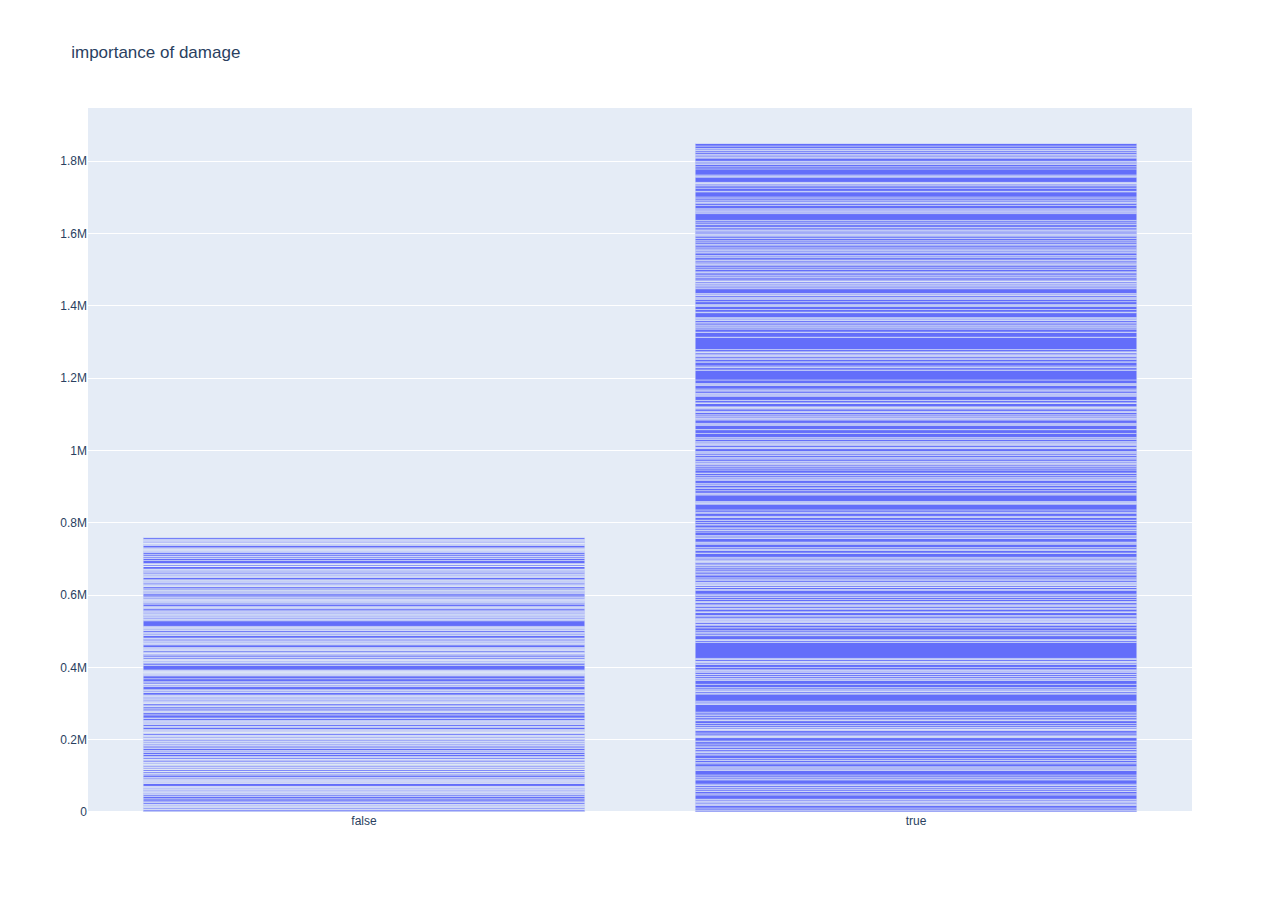
